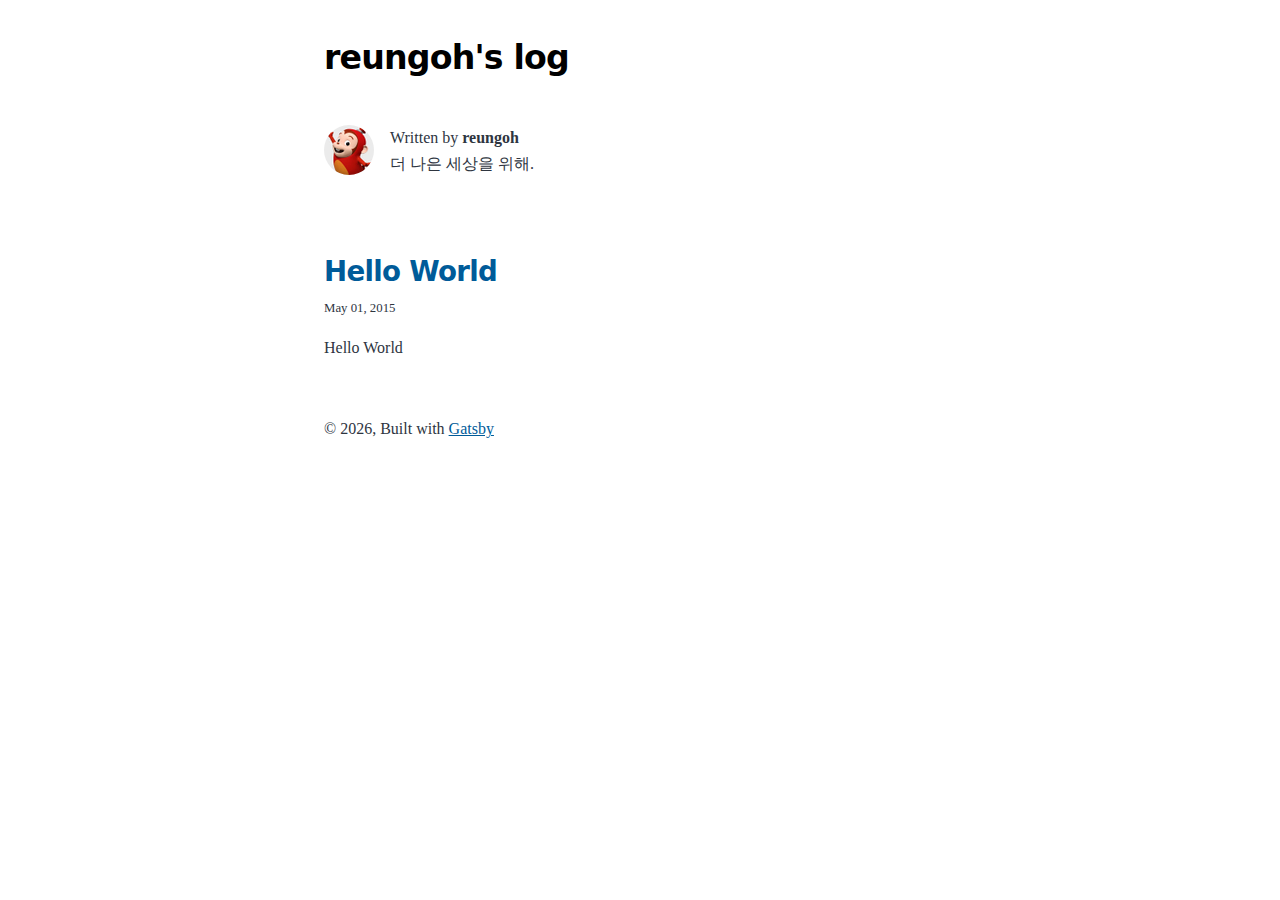
==== index.html @ 6b72d18c "Updates" ====
<!DOCTYPE html><html lang="en"><head><meta charSet="utf-8"/><meta http-equiv="x-ua-compatible" content="ie=edge"/><meta name="viewport" content="width=device-width, initial-scale=1, shrink-to-fit=no"/><meta name="generator" content="Gatsby 5.12.12"/><meta name="description" data-gatsby-head="true"/><meta property="og:title" content="All posts" data-gatsby-head="true"/><meta property="og:description" data-gatsby-head="true"/><meta property="og:type" content="website" data-gatsby-head="true"/><meta name="twitter:card" content="summary" data-gatsby-head="true"/><meta name="twitter:creator" content="" data-gatsby-head="true"/><meta name="twitter:title" content="All posts" data-gatsby-head="true"/><meta name="twitter:description" data-gatsby-head="true"/><style data-href="/styles.691502c3ece5d7f63dcd.css" data-identity="gatsby-global-css">@font-face{font-display:swap;font-family:Montserrat Variable;font-style:normal;font-weight:100 900;src:url(/static/montserrat-cyrillic-ext-wght-normal-639b3c91831427d83cd3984af014778c.woff2) format("woff2-variations");unicode-range:u+0460-052f,u+1c80-1c88,u+20b4,u+2de0-2dff,u+a640-a69f,u+fe2e-fe2f}@font-face{font-display:swap;font-family:Montserrat Variable;font-style:normal;font-weight:100 900;src:url(/static/montserrat-cyrillic-wght-normal-f41a9bc7688bda1e84508030cb5c18fe.woff2) format("woff2-variations");unicode-range:u+0301,u+0400-045f,u+0490-0491,u+04b0-04b1,u+2116}@font-face{font-display:swap;font-family:Montserrat Variable;font-style:normal;font-weight:100 900;src:url([data-uri]) format("woff2-variations");unicode-range:u+0102-0103,u+0110-0111,u+0128-0129,u+0168-0169,u+01a0-01a1,u+01af-01b0,u+0300-0301,u+0303-0304,u+0308-0309,u+0323,u+0329,u+1ea0-1ef9,u+20ab}@font-face{font-display:swap;font-family:Montserrat Variable;font-style:normal;font-weight:100 900;src:url(/static/montserrat-latin-ext-wght-normal-9f73369162c4382215d4317ba362fe1e.woff2) format("woff2-variations");unicode-range:u+0100-02af,u+0300-0301,u+0303-0304,u+0308-0309,u+0323,u+0329,u+1e??,u+2020,u+20a0-20ab,u+20ad-20cf,u+2113,u+2c60-2c7f,u+a720-a7ff}@font-face{font-display:swap;font-family:Montserrat Variable;font-style:normal;font-weight:100 900;src:url(/static/montserrat-latin-wght-normal-b66f2d18f66f15c3ac56a2f4d68b3be5.woff2) format("woff2-variations");unicode-range:u+00??,u+0131,u+0152-0153,u+02bb-02bc,u+02c6,u+02da,u+02dc,u+0300-0301,u+0303-0304,u+0308-0309,u+0323,u+0329,u+2000-206f,u+2074,u+20ac,u+2122,u+2191,u+2193,u+2212,u+2215,u+feff,u+fffd}@font-face{font-display:swap;font-family:Merriweather;font-style:normal;font-weight:400;src:url(/static/merriweather-cyrillic-ext-400-normal-2a880e22b1b888ab54652a36d43b7f16.woff2) format("woff2"),url(/static/merriweather-cyrillic-ext-400-normal-7d8546944154663cc54693d15bb31721.woff) format("woff");unicode-range:u+0460-052f,u+1c80-1c88,u+20b4,u+2de0-2dff,u+a640-a69f,u+fe2e-fe2f}@font-face{font-display:swap;font-family:Merriweather;font-style:normal;font-weight:400;src:url(/static/merriweather-cyrillic-400-normal-fde0b55efc50742fb57fbebbb11c572f.woff2) format("woff2"),url(/static/merriweather-cyrillic-400-normal-2e7c71643f6e0e4c1e73f28a7a1798e6.woff) format("woff");unicode-range:u+0301,u+0400-045f,u+0490-0491,u+04b0-04b1,u+2116}@font-face{font-display:swap;font-family:Merriweather;font-style:normal;font-weight:400;src:url([data-uri]) format("woff2"),url([data-uri]) format("woff");unicode-range:u+0102-0103,u+0110-0111,u+0128-0129,u+0168-0169,u+01a0-01a1,u+01af-01b0,u+0300-0301,u+0303-0304,u+0308-0309,u+0323,u+0329,u+1ea0-1ef9,u+20ab}@font-face{font-display:swap;font-family:Merriweather;font-style:normal;font-weight:400;src:url(/static/merriweather-latin-ext-400-normal-4657f5ab02d5923d223f96a9155a9bdc.woff2) format("woff2"),url(/static/merriweather-latin-ext-400-normal-7b1ee735b2541bc831bd57bacecc9d41.woff) format("woff");unicode-range:u+0100-02af,u+0300-0301,u+0303-0304,u+0308-0309,u+0323,u+0329,u+1e??,u+2020,u+20a0-20ab,u+20ad-20cf,u+2113,u+2c60-2c7f,u+a720-a7ff}@font-face{font-display:swap;font-family:Merriweather;font-style:normal;font-weight:400;src:url(/static/merriweather-latin-400-normal-e009f21405b4d7e893674b69deb4cf4a.woff2) format("woff2"),url(/static/merriweather-latin-400-normal-2c455928024d0ee049d896a25f9e30e1.woff) format("woff");unicode-range:u+00??,u+0131,u+0152-0153,u+02bb-02bc,u+02c6,u+02da,u+02dc,u+0300-0301,u+0303-0304,u+0308-0309,u+0323,u+0329,u+2000-206f,u+2074,u+20ac,u+2122,u+2191,u+2193,u+2212,u+2215,u+feff,u+fffd}
/*! normalize.css v8.0.1 | MIT License | github.com/necolas/normalize.css */html{-webkit-text-size-adjust:100%;line-height:1.15}body{margin:0}main{display:block}h1{font-size:2em;margin:.67em 0}hr{box-sizing:content-box;height:0;overflow:visible}pre{font-family:monospace,monospace;font-size:1em}a{background-color:transparent}abbr[title]{border-bottom:none;text-decoration:underline;-webkit-text-decoration:underline dotted;text-decoration:underline dotted}b,strong{font-weight:bolder}code,kbd,samp{font-family:monospace,monospace;font-size:1em}small{font-size:80%}sub,sup{font-size:75%;line-height:0;position:relative;vertical-align:baseline}sub{bottom:-.25em}sup{top:-.5em}img{border-style:none}button,input,optgroup,select,textarea{font-family:inherit;font-size:100%;line-height:1.15;margin:0}button,input{overflow:visible}button,select{text-transform:none}[type=button],[type=reset],[type=submit],button{-webkit-appearance:button}[type=button]::-moz-focus-inner,[type=reset]::-moz-focus-inner,[type=submit]::-moz-focus-inner,button::-moz-focus-inner{border-style:none;padding:0}[type=button]:-moz-focusring,[type=reset]:-moz-focusring,[type=submit]:-moz-focusring,button:-moz-focusring{outline:1px dotted ButtonText}fieldset{padding:.35em .75em .625em}legend{box-sizing:border-box;color:inherit;display:table;max-width:100%;padding:0;white-space:normal}progress{vertical-align:baseline}textarea{overflow:auto}[type=checkbox],[type=radio]{box-sizing:border-box;padding:0}[type=number]::-webkit-inner-spin-button,[type=number]::-webkit-outer-spin-button{height:auto}[type=search]{-webkit-appearance:textfield;outline-offset:-2px}[type=search]::-webkit-search-decoration{-webkit-appearance:none}::-webkit-file-upload-button{-webkit-appearance:button;font:inherit}details{display:block}summary{display:list-item}[hidden]{display:none}:root{--maxWidth-none:"none";--maxWidth-xs:20rem;--maxWidth-sm:24rem;--maxWidth-md:28rem;--maxWidth-lg:32rem;--maxWidth-xl:36rem;--maxWidth-2xl:42rem;--maxWidth-3xl:48rem;--maxWidth-4xl:56rem;--maxWidth-full:"100%";--maxWidth-wrapper:var(--maxWidth-2xl);--spacing-px:"1px";--spacing-0:0;--spacing-1:0.25rem;--spacing-2:0.5rem;--spacing-3:0.75rem;--spacing-4:1rem;--spacing-5:1.25rem;--spacing-6:1.5rem;--spacing-8:2rem;--spacing-10:2.5rem;--spacing-12:3rem;--spacing-16:4rem;--spacing-20:5rem;--spacing-24:6rem;--spacing-32:8rem;--fontFamily-sans:"MontserratVariable",system-ui,-apple-system,BlinkMacSystemFont,"Segoe UI",Roboto,"Helvetica Neue",Arial,"Noto Sans",sans-serif,"Apple Color Emoji","Segoe UI Emoji","Segoe UI Symbol","Noto Color Emoji";--fontFamily-serif:"Merriweather","Georgia",Cambria,"Times New Roman",Times,serif;--nanum-gothic:"nanum-gothic";--font-body:var(--nanum-gothic);--font-heading:var(--fontFamily-sans);--fontWeight-normal:400;--fontWeight-bold:700;--fontWeight-black:900;--fontSize-root:16px;--lineHeight-none:1;--lineHeight-tight:1.1;--lineHeight-normal:1.5;--lineHeight-relaxed:1.625;--fontSize-0:0.833rem;--fontSize-1:1rem;--fontSize-2:1.2rem;--fontSize-3:1.44rem;--fontSize-4:1.728rem;--fontSize-5:2.074rem;--fontSize-6:2.488rem;--fontSize-7:2.986rem;--color-primary:#005b99;--color-text:#2e353f;--color-text-light:#4f5969;--color-heading:#1a202c;--color-heading-black:#000;--color-accent:#d1dce5}*,:after,:before{box-sizing:border-box}html{-webkit-font-smoothing:antialiased;-moz-osx-font-smoothing:grayscale;font-size:var(--fontSize-root);line-height:var(--lineHeight-normal)}body{color:var(--color-text);font-family:var(--font-body);font-size:var(--fontSize-1)}footer{padding:var(--spacing-6) var(--spacing-0)}hr{background:var(--color-accent);border:0;height:1px}h1,h2,h3,h4,h5,h6{font-family:var(--font-heading);letter-spacing:-.025em;line-height:var(--lineHeight-tight);margin-bottom:var(--spacing-6);margin-top:var(--spacing-12)}h2,h3,h4,h5,h6{color:var(--color-heading);font-weight:var(--fontWeight-bold)}h1{color:var(--color-heading-black);font-size:var(--fontSize-6);font-weight:var(--fontWeight-black)}h2{font-size:var(--fontSize-5)}h3{font-size:var(--fontSize-4)}h4{font-size:var(--fontSize-3)}h5{font-size:var(--fontSize-2)}h6{font-size:var(--fontSize-1)}h1>a,h2>a,h3>a,h4>a,h5>a,h6>a{color:inherit;text-decoration:none}p{--baseline-multiplier:0.179;--x-height-multiplier:0.35;line-height:var(--lineHeight-relaxed);margin:var(--spacing-0) var(--spacing-0) var(--spacing-8) var(--spacing-0)}ol,p,ul{padding:var(--spacing-0)}ol,ul{list-style-image:none;list-style-position:outside;margin-bottom:var(--spacing-8);margin-left:var(--spacing-0);margin-right:var(--spacing-0)}ol li,ul li{padding-left:var(--spacing-0)}li>p,ol li,ul li{margin-bottom:calc(var(--spacing-8)/2)}li :last-child{margin-bottom:var(--spacing-0)}li>ul{margin-left:var(--spacing-8);margin-top:calc(var(--spacing-8)/2)}blockquote{border-left:var(--spacing-1) solid var(--color-primary);color:var(--color-text-light);font-size:var(--fontSize-2);font-style:italic;margin-bottom:var(--spacing-8);margin-left:calc(var(--spacing-6)*-1);margin-right:var(--spacing-8);padding:var(--spacing-0) var(--spacing-0) var(--spacing-0) var(--spacing-6)}blockquote>:last-child{margin-bottom:var(--spacing-0)}blockquote>ol,blockquote>ul{list-style-position:inside}table{border-collapse:collapse;border-spacing:.25rem;margin-bottom:var(--spacing-8);width:100%}table thead tr th{border-bottom:1px solid var(--color-accent)}a{color:var(--color-primary)}a:focus,a:hover{text-decoration:none}.global-wrapper{margin:var(--spacing-0) auto;max-width:var(--maxWidth-wrapper);padding:var(--spacing-10) var(--spacing-5)}.global-wrapper[data-is-root-path=true] .bio{margin-bottom:var(--spacing-20)}.global-header{margin-bottom:var(--spacing-12)}.main-heading{font-size:var(--fontSize-5);margin:0}.post-list-item{margin-bottom:var(--spacing-8);margin-top:var(--spacing-8)}.post-list-item p{margin-bottom:var(--spacing-0)}.post-list-item h2{color:var(--color-primary);font-size:var(--fontSize-4);margin-bottom:var(--spacing-2);margin-top:var(--spacing-0)}.post-list-item header{margin-bottom:var(--spacing-4)}.header-link-home{font-family:var(--font-heading);font-size:var(--fontSize-2);font-weight:var(--fontWeight-bold);text-decoration:none}.bio{display:flex;margin-bottom:var(--spacing-16)}.bio p,.bio-avatar{margin-bottom:var(--spacing-0)}.bio-avatar{border-radius:100%;margin-right:var(--spacing-4);min-width:50px}.blog-post header h1{margin:var(--spacing-0) var(--spacing-0) var(--spacing-4) var(--spacing-0)}.blog-post header p{font-family:var(--font-heading);font-size:var(--fontSize-2)}.blog-post-nav ul{margin:var(--spacing-0)}.gatsby-highlight{margin-bottom:var(--spacing-8)}@media (max-width:42rem){blockquote{margin-left:var(--spacing-0);padding:var(--spacing-0) var(--spacing-0) var(--spacing-0) var(--spacing-4)}ol,ul{list-style-position:inside}}code[class*=language-],pre[class*=language-]{word-wrap:normal;background:none;color:#000;font-family:Consolas,Monaco,Andale Mono,Ubuntu Mono,monospace;font-size:1em;-webkit-hyphens:none;hyphens:none;line-height:1.5;tab-size:4;text-align:left;text-shadow:0 1px #fff;white-space:pre;word-break:normal;word-spacing:normal}code[class*=language-] ::selection,code[class*=language-]::selection,pre[class*=language-] ::selection,pre[class*=language-]::selection{background:#b3d4fc;text-shadow:none}@media print{code[class*=language-],pre[class*=language-]{text-shadow:none}}pre[class*=language-]{margin:.5em 0;overflow:auto;padding:1em}:not(pre)>code[class*=language-],pre[class*=language-]{background:#f5f2f0}:not(pre)>code[class*=language-]{border-radius:.3em;padding:.1em;white-space:normal}.token.cdata,.token.comment,.token.doctype,.token.prolog{color:#708090}.token.punctuation{color:#999}.token.namespace{opacity:.7}.token.boolean,.token.constant,.token.deleted,.token.number,.token.property,.token.symbol,.token.tag{color:#905}.token.attr-name,.token.builtin,.token.char,.token.inserted,.token.selector,.token.string{color:#690}.language-css .token.string,.style .token.string,.token.entity,.token.operator,.token.url{background:hsla(0,0%,100%,.5);color:#9a6e3a}.token.atrule,.token.attr-value,.token.keyword{color:#07a}.token.class-name,.token.function{color:#dd4a68}.token.important,.token.regex,.token.variable{color:#e90}.token.bold,.token.important{font-weight:700}.token.italic{font-style:italic}.token.entity{cursor:help}@font-face{font-display:swap;font-family:Nanum Gothic;font-style:normal;font-weight:400;src:url(/static/nanum-gothic-0-400-normal-2b89c86f072181acf23c88a35859398a.woff2) format("woff2"),url(/static/nanum-gothic-0-400-normal-af261533e0a0cf22a61fec1355fe2d47.woff) format("woff");unicode-range:u+f9ca-fa0b,u+ff03-ff05,u+ff07,u+ff0a-ff0b,u+ff0d-ff19,u+ff1b,u+ff1d,u+ff20-ff5b,u+ff5d,u+ffe0-ffe3,u+ffe5-ffe6}@font-face{font-display:swap;font-family:Nanum Gothic;font-style:normal;font-weight:400;src:url(/static/nanum-gothic-1-400-normal-5102243886f7bcc86f58a353df2a5707.woff2) format("woff2"),url(/static/nanum-gothic-1-400-normal-401432cfe17b1f3221db914e9b415cb5.woff) format("woff");unicode-range:u+f92f-f980,u+f982-f9c9}@font-face{font-display:swap;font-family:Nanum Gothic;font-style:normal;font-weight:400;src:url(/static/nanum-gothic-2-400-normal-d15975d45256c17c1ceecb5e1ec32a9f.woff2) format("woff2"),url(/static/nanum-gothic-2-400-normal-acab9868b5f520385d8f8c263a127930.woff) format("woff");unicode-range:u+d723-d728,u+d72a-d733,u+d735-d748,u+d74a-d74f,u+d752-d753,u+d755-d757,u+d75a-d75f,u+d762-d764,u+d766-d768,u+d76a-d76b,u+d76d-d76f,u+d771-d787,u+d789-d78b,u+d78d-d78f,u+d791-d797,u+d79a,u+d79c,u+d79e-d7a3,u+f900-f909,u+f90b-f92e}@font-face{font-display:swap;font-family:Nanum Gothic;font-style:normal;font-weight:400;src:url(/static/nanum-gothic-3-400-normal-63353c07ac565248d262797b32c4f296.woff2) format("woff2"),url(/static/nanum-gothic-3-400-normal-92b7f8584f14b48a0768e79395772273.woff) format("woff");unicode-range:u+d679-d68b,u+d68e-d69e,u+d6a0,u+d6a2-d6a7,u+d6a9-d6c3,u+d6c6-d6c7,u+d6c9-d6cb,u+d6cd-d6d3,u+d6d5-d6d6,u+d6d8-d6e3,u+d6e5-d6e7,u+d6e9-d6fb,u+d6fd-d717,u+d719-d71f,u+d721-d722}@font-face{font-display:swap;font-family:Nanum Gothic;font-style:normal;font-weight:400;src:url(/static/nanum-gothic-4-400-normal-1b11dd29aa82dba6c408503c236b10d1.woff2) format("woff2"),url(/static/nanum-gothic-4-400-normal-3d406fb122aa31533cd3e3756f40383b.woff) format("woff");unicode-range:u+d5bc-d5c7,u+d5ca-d5cb,u+d5cd-d5cf,u+d5d1-d5d7,u+d5d9-d5da,u+d5dc,u+d5de-d5e3,u+d5e6-d5e7,u+d5e9-d5eb,u+d5ed-d5f6,u+d5f8,u+d5fa-d5ff,u+d602-d603,u+d605-d607,u+d609-d60f,u+d612-d613,u+d616-d61b,u+d61d-d637,u+d63a-d63b,u+d63d-d63f,u+d641-d647,u+d64a-d64c,u+d64e-d653,u+d656-d657,u+d659-d65b,u+d65d-d666,u+d668,u+d66a-d678}@font-face{font-display:swap;font-family:Nanum Gothic;font-style:normal;font-weight:400;src:url(/static/nanum-gothic-5-400-normal-d6964ee2e7ae533a0611361012a06006.woff2) format("woff2"),url(/static/nanum-gothic-5-400-normal-7cf4086c9a9dd97d81fc0581326c3aee.woff) format("woff");unicode-range:u+d507,u+d509-d50b,u+d50d-d513,u+d515-d53b,u+d53e-d53f,u+d541-d543,u+d545-d54c,u+d54e,u+d550,u+d552-d557,u+d55a-d55b,u+d55d-d55f,u+d561-d564,u+d566-d567,u+d56a,u+d56c,u+d56e-d573,u+d576-d577,u+d579-d583,u+d585-d586,u+d58a-d5a4,u+d5a6-d5bb}@font-face{font-display:swap;font-family:Nanum Gothic;font-style:normal;font-weight:400;src:url(/static/nanum-gothic-6-400-normal-5f0ef73b60799bda1c83b016c8f6a921.woff2) format("woff2"),url(/static/nanum-gothic-6-400-normal-e2d45f2ddf29276f1e1db4b2e158a7be.woff) format("woff");unicode-range:u+d464-d477,u+d47a-d47b,u+d47d-d47f,u+d481-d487,u+d489-d48a,u+d48c,u+d48e-d4e7,u+d4e9-d503,u+d505-d506}@font-face{font-display:swap;font-family:Nanum Gothic;font-style:normal;font-weight:400;src:url(/static/nanum-gothic-7-400-normal-93a2e3911fba125156a16c9d40616909.woff2) format("woff2"),url(/static/nanum-gothic-7-400-normal-1655cfee6c0fdbd22e3651f675dcf9ee.woff) format("woff");unicode-range:u+d3bf-d3c7,u+d3ca-d3cf,u+d3d1-d3eb,u+d3ee-d3ef,u+d3f1-d3f3,u+d3f5-d3fb,u+d3fd-d400,u+d402-d45b,u+d45d-d463}@font-face{font-display:swap;font-family:Nanum Gothic;font-style:normal;font-weight:400;src:url(/static/nanum-gothic-8-400-normal-b3f7d30bf99ca4afa19bd347fe43f911.woff2) format("woff2"),url(/static/nanum-gothic-8-400-normal-690eb72f379aedeb19f5723fc7da9b61.woff) format("woff");unicode-range:u+d2ff,u+d302-d304,u+d306-d30b,u+d30f,u+d311-d313,u+d315-d31b,u+d31e,u+d322-d324,u+d326-d327,u+d32a-d32b,u+d32d-d32f,u+d331-d337,u+d339-d33c,u+d33e-d37b,u+d37e-d37f,u+d381-d383,u+d385-d38b,u+d38e-d390,u+d392-d397,u+d39a-d39b,u+d39d-d39f,u+d3a1-d3a7,u+d3a9-d3aa,u+d3ac,u+d3ae-d3b3,u+d3b5-d3b7,u+d3b9-d3bb,u+d3bd-d3be}@font-face{font-display:swap;font-family:Nanum Gothic;font-style:normal;font-weight:400;src:url(/static/nanum-gothic-9-400-normal-befaa8289d3df2697a3868b34278dcc9.woff2) format("woff2"),url(/static/nanum-gothic-9-400-normal-1abac23bf70dc41fe4d520d0f0e5e857.woff) format("woff");unicode-range:u+d257-d27f,u+d281-d29b,u+d29d-d29f,u+d2a1-d2ab,u+d2ad-d2b7,u+d2ba-d2bb,u+d2bd-d2bf,u+d2c1-d2c7,u+d2c9-d2ef,u+d2f2-d2f3,u+d2f5-d2f7,u+d2f9-d2fe}@font-face{font-display:swap;font-family:Nanum Gothic;font-style:normal;font-weight:400;src:url(/static/nanum-gothic-10-400-normal-5ffb5352b44639784ef4f956d1e5ffae.woff2) format("woff2"),url(/static/nanum-gothic-10-400-normal-5bec6bde81997b5cf51553ad9b815d0b.woff) format("woff");unicode-range:u+d1b4,u+d1b6-d1f3,u+d1f5-d22b,u+d22e-d22f,u+d231-d233,u+d235-d23b,u+d23d-d240,u+d242-d256}@font-face{font-display:swap;font-family:Nanum Gothic;font-style:normal;font-weight:400;src:url(/static/nanum-gothic-11-400-normal-1da756d011d65f9e77607e12286beafe.woff2) format("woff2"),url(/static/nanum-gothic-11-400-normal-eaa0ea1adc1ebb075116dbb3df2829a7.woff) format("woff");unicode-range:u+d105-d12f,u+d132-d133,u+d135-d137,u+d139-d13f,u+d141-d142,u+d144,u+d146-d14b,u+d14e-d14f,u+d151-d153,u+d155-d15b,u+d15e-d187,u+d189-d19f,u+d1a2-d1a3,u+d1a5-d1a7,u+d1a9-d1af,u+d1b2-d1b3}@font-face{font-display:swap;font-family:Nanum Gothic;font-style:normal;font-weight:400;src:url(/static/nanum-gothic-12-400-normal-aeb04d2c5af922ad1cbb4d64c2f31296.woff2) format("woff2"),url(/static/nanum-gothic-12-400-normal-8fe73706a7462b2605a93a6b43048724.woff) format("woff");unicode-range:u+d04b-d04f,u+d051-d057,u+d059-d06b,u+d06d-d06f,u+d071-d073,u+d075-d07b,u+d07e-d0a3,u+d0a6-d0a7,u+d0a9-d0ab,u+d0ad-d0b3,u+d0b6,u+d0b8,u+d0ba-d0bf,u+d0c2-d0c3,u+d0c5-d0c7,u+d0c9-d0cf,u+d0d2,u+d0d6-d0db,u+d0de-d0df,u+d0e1-d0e3,u+d0e5-d0eb,u+d0ee-d0f0,u+d0f2-d104}@font-face{font-display:swap;font-family:Nanum Gothic;font-style:normal;font-weight:400;src:url(/static/nanum-gothic-13-400-normal-a9fb58bc7efaf2084ccbcbde81c0b93f.woff2) format("woff2"),url(/static/nanum-gothic-13-400-normal-a057247be3967c0e54d2ea1538f65f19.woff) format("woff");unicode-range:u+cfa2-cfc3,u+cfc5-cfdf,u+cfe2-cfe3,u+cfe5-cfe7,u+cfe9-cff4,u+cff6-cffb,u+cffd-cfff,u+d001-d003,u+d005-d017,u+d019-d033,u+d036-d037,u+d039-d03b,u+d03d-d04a}@font-face{font-display:swap;font-family:Nanum Gothic;font-style:normal;font-weight:400;src:url(/static/nanum-gothic-14-400-normal-edff162c0b26a25619bcb03f51f42720.woff2) format("woff2"),url(/static/nanum-gothic-14-400-normal-1f706e340a88fab6571133b634dba44b.woff) format("woff");unicode-range:u+cef0-cef3,u+cef6,u+cef9-ceff,u+cf01-cf03,u+cf05-cf07,u+cf09-cf0f,u+cf11-cf12,u+cf14-cf1b,u+cf1d-cf1f,u+cf21-cf2f,u+cf31-cf53,u+cf56-cf57,u+cf59-cf5b,u+cf5d-cf63,u+cf66,u+cf68,u+cf6a-cf6f,u+cf71-cf84,u+cf86-cf8b,u+cf8d-cfa1}@font-face{font-display:swap;font-family:Nanum Gothic;font-style:normal;font-weight:400;src:url(/static/nanum-gothic-15-400-normal-de07c845c6cfe5d0a50ac5e23b3b447f.woff2) format("woff2"),url(/static/nanum-gothic-15-400-normal-6b8be530a72fea7585379021d77eacc7.woff) format("woff");unicode-range:u+ce3c-ce57,u+ce5a-ce5b,u+ce5d-ce5f,u+ce61-ce67,u+ce6a,u+ce6c,u+ce6e-ce73,u+ce76-ce77,u+ce79-ce7b,u+ce7d-ce83,u+ce85-ce88,u+ce8a-ce8f,u+ce91-ce93,u+ce95-ce97,u+ce99-ce9f,u+cea2,u+cea4-ceab,u+cead-cee3,u+cee6-cee7,u+cee9-ceeb,u+ceed-ceef}@font-face{font-display:swap;font-family:Nanum Gothic;font-style:normal;font-weight:400;src:url(/static/nanum-gothic-16-400-normal-96e81a087d4b2e545a1c9e1063c84426.woff2) format("woff2"),url(/static/nanum-gothic-16-400-normal-23a7211dce1cc7811e180dcac71982b2.woff) format("woff");unicode-range:u+cd92-cd93,u+cd96-cd97,u+cd99-cd9b,u+cd9d-cda3,u+cda6-cda8,u+cdaa-cdaf,u+cdb1-cdc3,u+cdc5-cdcb,u+cdcd-cde7,u+cde9-ce03,u+ce05-ce1f,u+ce22-ce34,u+ce36-ce3b}@font-face{font-display:swap;font-family:Nanum Gothic;font-style:normal;font-weight:400;src:url(/static/nanum-gothic-17-400-normal-b91dd371594f83cd1470cd60f0e8246b.woff2) format("woff2"),url(/static/nanum-gothic-17-400-normal-176304bc7db0ae68c05f763f58c6a111.woff) format("woff");unicode-range:u+ccef-cd07,u+cd0a-cd0b,u+cd0d-cd1a,u+cd1c,u+cd1e-cd2b,u+cd2d-cd5b,u+cd5d-cd77,u+cd79-cd91}@font-face{font-display:swap;font-family:Nanum Gothic;font-style:normal;font-weight:400;src:url(/static/nanum-gothic-18-400-normal-e00570c672662e22e2bfe37f225a6e83.woff2) format("woff2"),url(/static/nanum-gothic-18-400-normal-e92a31f4dafbea6648108ea9c8e39da8.woff) format("woff");unicode-range:u+cc3f-cc43,u+cc46-cc47,u+cc49-cc4b,u+cc4d-cc53,u+cc55-cc58,u+cc5a-cc5f,u+cc61-cc97,u+cc9a-cc9b,u+cc9d-cc9f,u+cca1-cca7,u+ccaa,u+ccac,u+ccae-ccb3,u+ccb6-ccb7,u+ccb9-ccbb,u+ccbd-cccf,u+ccd1-cce3,u+cce5-ccee}@font-face{font-display:swap;font-family:Nanum Gothic;font-style:normal;font-weight:400;src:url(/static/nanum-gothic-19-400-normal-d5a917408c7b91a01f42f45eb42925b6.woff2) format("woff2"),url(/static/nanum-gothic-19-400-normal-41c67a7ac28b4d6573bb55461d5254a4.woff) format("woff");unicode-range:u+cb91-cbd3,u+cbd5-cbe3,u+cbe5-cc0b,u+cc0e-cc0f,u+cc11-cc13,u+cc15-cc1b,u+cc1d-cc20,u+cc23-cc27,u+cc2a-cc2b,u+cc2d,u+cc2f,u+cc31-cc37,u+cc3a,u+cc3c}@font-face{font-display:swap;font-family:Nanum Gothic;font-style:normal;font-weight:400;src:url(/static/nanum-gothic-20-400-normal-fab31784bf5dd9fada25a1c7911abfbe.woff2) format("woff2"),url(/static/nanum-gothic-20-400-normal-df7cb93208cd327f0424eaca28919311.woff) format("woff");unicode-range:u+caf4-cb47,u+cb4a-cb90}@font-face{font-display:swap;font-family:Nanum Gothic;font-style:normal;font-weight:400;src:url(/static/nanum-gothic-21-400-normal-b327bf410c7fb2f347d1eacbab4ef2fc.woff2) format("woff2"),url(/static/nanum-gothic-21-400-normal-2fa1a2dfb6058e4b578a3d96be8c004b.woff) format("woff");unicode-range:u+ca4a-ca4b,u+ca4e-ca4f,u+ca51-ca53,u+ca55-ca5b,u+ca5d-ca60,u+ca62-ca83,u+ca85-cabb,u+cabe-cabf,u+cac1-cac3,u+cac5-cacb,u+cacd-cad0,u+cad2,u+cad4-cad8,u+cada-caf3}@font-face{font-display:swap;font-family:Nanum Gothic;font-style:normal;font-weight:400;src:url(/static/nanum-gothic-22-400-normal-55984f4c1c0af12c7ff788160494b332.woff2) format("woff2"),url(/static/nanum-gothic-22-400-normal-bbc00b431defac49ca258d7ed5d15741.woff) format("woff");unicode-range:u+c996-c997,u+c99a-c99c,u+c99e-c9bf,u+c9c2-c9c3,u+c9c5-c9c7,u+c9c9-c9cf,u+c9d2,u+c9d4,u+c9d7-c9d8,u+c9db,u+c9de-c9df,u+c9e1-c9e3,u+c9e5-c9e6,u+c9e8-c9eb,u+c9ee-c9f0,u+c9f2-c9f7,u+c9f9-ca0b,u+ca0d-ca28,u+ca2a-ca49}@font-face{font-display:swap;font-family:Nanum Gothic;font-style:normal;font-weight:400;src:url(/static/nanum-gothic-23-400-normal-d0fa74f693fb61d81187f2d9d5b4ad35.woff2) format("woff2"),url(/static/nanum-gothic-23-400-normal-f97c0bb05f45cb9c167d2bfa5a014383.woff) format("woff");unicode-range:u+c8e9-c8f4,u+c8f6-c8fb,u+c8fe-c8ff,u+c901-c903,u+c905-c90b,u+c90e-c910,u+c912-c917,u+c919-c92b,u+c92d-c94f,u+c951-c953,u+c955-c96b,u+c96d-c973,u+c975-c987,u+c98a-c98b,u+c98d-c98f,u+c991-c995}@font-face{font-display:swap;font-family:Nanum Gothic;font-style:normal;font-weight:400;src:url(/static/nanum-gothic-24-400-normal-73ce97e401f92c903acab3ad32c0ad02.woff2) format("woff2"),url(/static/nanum-gothic-24-400-normal-d5444e9a0675b2a4eb8939e2108acd74.woff) format("woff");unicode-range:u+c841-c84b,u+c84d-c86f,u+c872-c873,u+c875-c877,u+c879-c87f,u+c882-c884,u+c887-c88a,u+c88d-c8c3,u+c8c5-c8df,u+c8e1-c8e8}@font-face{font-display:swap;font-family:Nanum Gothic;font-style:normal;font-weight:400;src:url(/static/nanum-gothic-25-400-normal-462962722b7afab89db172c12e044dc2.woff2) format("woff2"),url(/static/nanum-gothic-25-400-normal-b0909f1d1437dc1b9f1409719c81a6db.woff) format("woff");unicode-range:u+c779-c77b,u+c77e-c782,u+c786,u+c78b,u+c78d,u+c78f,u+c792-c793,u+c795,u+c797,u+c799-c79f,u+c7a2,u+c7a7-c7ab,u+c7ae-c7bb,u+c7bd-c7c0,u+c7c2-c7c7,u+c7c9-c7dc,u+c7de-c7ff,u+c802-c803,u+c805-c807,u+c809,u+c80b-c80f,u+c812,u+c814,u+c817-c81b,u+c81e-c81f,u+c821-c823,u+c825-c82e,u+c830-c837,u+c839-c83b,u+c83d-c840}@font-face{font-display:swap;font-family:Nanum Gothic;font-style:normal;font-weight:400;src:url(/static/nanum-gothic-26-400-normal-469974767401e8a7bb242526f1b0a188.woff2) format("woff2"),url(/static/nanum-gothic-26-400-normal-3d8c224d85509072f6d43454c1b72200.woff) format("woff");unicode-range:u+c6bb-c6bf,u+c6c2,u+c6c4,u+c6c6-c6cb,u+c6ce-c6cf,u+c6d1-c6d3,u+c6d5-c6db,u+c6dd-c6df,u+c6e1-c6e7,u+c6e9-c6eb,u+c6ed-c6ef,u+c6f1-c6f8,u+c6fa-c703,u+c705-c707,u+c709-c70b,u+c70d-c716,u+c718,u+c71a-c71f,u+c722-c723,u+c725-c727,u+c729-c734,u+c736-c73b,u+c73e-c73f,u+c741-c743,u+c745-c74b,u+c74e-c750,u+c752-c757,u+c759-c773,u+c776-c777}@font-face{font-display:swap;font-family:Nanum Gothic;font-style:normal;font-weight:400;src:url(/static/nanum-gothic-27-400-normal-66abb46b35e4916b3e95f53f5b976669.woff2) format("woff2"),url(/static/nanum-gothic-27-400-normal-a35772661a4359e5140ecd965183f31f.woff) format("woff");unicode-range:u+c5f5-c5fb,u+c5fe,u+c602-c605,u+c607,u+c609-c60f,u+c611-c61a,u+c61c-c623,u+c626-c627,u+c629-c62b,u+c62d,u+c62f-c632,u+c636,u+c638,u+c63a-c63f,u+c642-c643,u+c645-c647,u+c649-c652,u+c656-c65b,u+c65d-c65f,u+c661-c663,u+c665-c677,u+c679-c67b,u+c67d-c693,u+c696-c697,u+c699-c69b,u+c69d-c6a3,u+c6a6,u+c6a8,u+c6aa-c6af,u+c6b2-c6b3,u+c6b5-c6b7,u+c6b9-c6ba}@font-face{font-display:swap;font-family:Nanum Gothic;font-style:normal;font-weight:400;src:url(/static/nanum-gothic-28-400-normal-47f800e5c4c10c60c7386f7c623567b0.woff2) format("woff2"),url(/static/nanum-gothic-28-400-normal-f3a26991d7994352b1c8f4229167c434.woff) format("woff");unicode-range:u+c517-c527,u+c52a-c52b,u+c52d-c52f,u+c531-c538,u+c53a,u+c53c,u+c53e-c543,u+c546-c547,u+c54b,u+c54d-c552,u+c556,u+c55a-c55b,u+c55d,u+c55f,u+c562-c563,u+c565-c567,u+c569-c56f,u+c572,u+c574,u+c576-c57b,u+c57e-c57f,u+c581-c583,u+c585-c586,u+c588-c58b,u+c58e,u+c590,u+c592-c596,u+c599-c5b3,u+c5b6-c5b7,u+c5ba,u+c5be-c5c3,u+c5ca-c5cb,u+c5cd,u+c5cf,u+c5d2-c5d3,u+c5d5-c5d7,u+c5d9-c5df,u+c5e1-c5e2,u+c5e4,u+c5e6-c5eb,u+c5ef,u+c5f1-c5f3}@font-face{font-display:swap;font-family:Nanum Gothic;font-style:normal;font-weight:400;src:url(/static/nanum-gothic-29-400-normal-cad50c047c43d263f4c792f882637818.woff2) format("woff2"),url(/static/nanum-gothic-29-400-normal-458e4904e811e14c90131ed743fe85f8.woff) format("woff");unicode-range:u+c475-c4ef,u+c4f2-c4f3,u+c4f5-c4f7,u+c4f9-c4ff,u+c502-c50b,u+c50d-c516}@font-face{font-display:swap;font-family:Nanum Gothic;font-style:normal;font-weight:400;src:url(/static/nanum-gothic-30-400-normal-901a106e0efab9ed3ea2fd7416e592bf.woff2) format("woff2"),url(/static/nanum-gothic-30-400-normal-47e4740ac05181c537468cca02fe8c54.woff) format("woff");unicode-range:u+c3d0-c3d7,u+c3da-c3db,u+c3dd-c3de,u+c3e1-c3ec,u+c3ee-c3f3,u+c3f5-c42b,u+c42d-c463,u+c466-c474}@font-face{font-display:swap;font-family:Nanum Gothic;font-style:normal;font-weight:400;src:url(/static/nanum-gothic-31-400-normal-d383999bfc06f8cd927fcea5a49bfc36.woff2) format("woff2"),url(/static/nanum-gothic-31-400-normal-9ea981151509499d973f6794d8033800.woff) format("woff");unicode-range:u+c32b-c367,u+c36a-c36b,u+c36d-c36f,u+c371-c377,u+c37a-c37b,u+c37e-c383,u+c385-c387,u+c389-c3cf}@font-face{font-display:swap;font-family:Nanum Gothic;font-style:normal;font-weight:400;src:url(/static/nanum-gothic-32-400-normal-2da67db7e9916314dba2486ce83c3d6a.woff2) format("woff2"),url(/static/nanum-gothic-32-400-normal-e77713656452c4b3a92071f9d5d7a8d7.woff) format("woff");unicode-range:u+c26a-c26b,u+c26d-c26f,u+c271-c273,u+c275-c27b,u+c27e-c287,u+c289-c28f,u+c291-c297,u+c299-c29a,u+c29c-c2a3,u+c2a5-c2a7,u+c2a9-c2ab,u+c2ad-c2b3,u+c2b6,u+c2b8,u+c2ba-c2bb,u+c2bd-c2db,u+c2de-c2df,u+c2e1-c2e2,u+c2e5-c2ea,u+c2ee,u+c2f0,u+c2f2-c2f5,u+c2f7,u+c2fa-c2fb,u+c2fd-c2ff,u+c301-c307,u+c309-c30c,u+c30e-c312,u+c315-c323,u+c325-c328,u+c32a}@font-face{font-display:swap;font-family:Nanum Gothic;font-style:normal;font-weight:400;src:url(/static/nanum-gothic-33-400-normal-1d1cb1154ea29d467ad570362c4d1eaf.woff2) format("woff2"),url(/static/nanum-gothic-33-400-normal-15f1fa32e146f9f05cd32e4caba2e5fe.woff) format("woff");unicode-range:u+c1bc-c1c3,u+c1c5-c1df,u+c1e1-c1fb,u+c1fd-c203,u+c205-c20c,u+c20e,u+c210-c217,u+c21a-c21b,u+c21d-c21e,u+c221-c227,u+c229-c22a,u+c22c,u+c22e,u+c230,u+c233-c24f,u+c251-c257,u+c259-c269}@font-face{font-display:swap;font-family:Nanum Gothic;font-style:normal;font-weight:400;src:url(/static/nanum-gothic-34-400-normal-24153c2f59593c8b0256f7c9e4073d01.woff2) format("woff2"),url(/static/nanum-gothic-34-400-normal-225b63834beb3d7db246cc5cbdc88963.woff) format("woff");unicode-range:u+c101-c11b,u+c11f,u+c121-c123,u+c125-c12b,u+c12e,u+c132-c137,u+c13a-c13b,u+c13d-c13f,u+c141-c147,u+c14a,u+c14c-c153,u+c155-c157,u+c159-c15b,u+c15d-c166,u+c169-c16f,u+c171-c177,u+c179-c18b,u+c18e-c18f,u+c191-c193,u+c195-c19b,u+c19d-c19e,u+c1a0,u+c1a2-c1a4,u+c1a6-c1bb}@font-face{font-display:swap;font-family:Nanum Gothic;font-style:normal;font-weight:400;src:url(/static/nanum-gothic-35-400-normal-8c1e99f757d5bea591fcb1cd08532715.woff2) format("woff2"),url(/static/nanum-gothic-35-400-normal-4ebc4a71c11e29261b4e90e23e3966b3.woff) format("woff");unicode-range:u+c049-c057,u+c059-c05b,u+c05d-c05f,u+c061-c067,u+c069-c08f,u+c091-c0ab,u+c0ae-c0af,u+c0b1-c0b3,u+c0b5,u+c0b7-c0bb,u+c0be,u+c0c2-c0c7,u+c0ca-c0cb,u+c0cd-c0cf,u+c0d1-c0d7,u+c0d9-c0da,u+c0dc,u+c0de-c0e3,u+c0e5-c0eb,u+c0ed-c0f3,u+c0f6,u+c0f8,u+c0fa-c0ff}@font-face{font-display:swap;font-family:Nanum Gothic;font-style:normal;font-weight:400;src:url(/static/nanum-gothic-36-400-normal-59511a8535a7703207b6369622da74d6.woff2) format("woff2"),url(/static/nanum-gothic-36-400-normal-68ae45c82e4b20f73ed8b29f68566fff.woff) format("woff");unicode-range:u+bfa7-bfaf,u+bfb1-bfc4,u+bfc6-bfcb,u+bfce-bfcf,u+bfd1-bfd3,u+bfd5-bfdb,u+bfdd-c048}@font-face{font-display:swap;font-family:Nanum Gothic;font-style:normal;font-weight:400;src:url(/static/nanum-gothic-37-400-normal-28cf3670e28c7cd3eed434d42cdc292d.woff2) format("woff2"),url(/static/nanum-gothic-37-400-normal-6337de8d5292e81124c8cb35fb197357.woff) format("woff");unicode-range:u+bf07,u+bf09-bf3f,u+bf41-bf4f,u+bf52-bf54,u+bf56-bfa6}@font-face{font-display:swap;font-family:Nanum Gothic;font-style:normal;font-weight:400;src:url(/static/nanum-gothic-38-400-normal-036c8ba055d73bc7ebeef52cc1264574.woff2) format("woff2"),url(/static/nanum-gothic-38-400-normal-e05064ef2667b81c975475f9d9cc73ee.woff) format("woff");unicode-range:u+be56,u+be58,u+be5c-be5f,u+be62-be63,u+be65-be67,u+be69-be74,u+be76-be7b,u+be7e-be7f,u+be81-be8e,u+be90,u+be92-bea7,u+bea9-becf,u+bed2-bed3,u+bed5-bed6,u+bed9-bee3,u+bee6-bf06}@font-face{font-display:swap;font-family:Nanum Gothic;font-style:normal;font-weight:400;src:url(/static/nanum-gothic-39-400-normal-09a27a527880af43811826b12beadd8f.woff2) format("woff2"),url(/static/nanum-gothic-39-400-normal-19a0ac174ba062901d79358c0152a2b6.woff) format("woff");unicode-range:u+bdb0-bdd3,u+bdd5-bdef,u+bdf1-be0b,u+be0d-be0f,u+be11-be13,u+be15-be43,u+be46-be47,u+be49-be4b,u+be4d-be53}@font-face{font-display:swap;font-family:Nanum Gothic;font-style:normal;font-weight:400;src:url(/static/nanum-gothic-40-400-normal-6a64b0e903877a9d3acaba1ed947b6c3.woff2) format("woff2"),url(/static/nanum-gothic-40-400-normal-12bbdb8c43d04d5aaaf264756459c99f.woff) format("woff");unicode-range:u+bd03,u+bd06,u+bd08,u+bd0a-bd0f,u+bd11-bd22,u+bd25-bd47,u+bd49-bd58,u+bd5a-bd7f,u+bd82-bd83,u+bd85-bd87,u+bd8a-bd8f,u+bd91-bd92,u+bd94,u+bd96-bd98,u+bd9a-bdaf}@font-face{font-display:swap;font-family:Nanum Gothic;font-style:normal;font-weight:400;src:url(/static/nanum-gothic-41-400-normal-79d7e49465740be2794fe34e2e62584e.woff2) format("woff2"),url(/static/nanum-gothic-41-400-normal-f1d5588f584eea282dfe005bb1113f0f.woff) format("woff");unicode-range:u+bc4e-bc83,u+bc86-bc87,u+bc89-bc8b,u+bc8d-bc93,u+bc96,u+bc98,u+bc9b-bc9f,u+bca2-bca3,u+bca5-bca7,u+bca9-bcb2,u+bcb4-bcbb,u+bcbe-bcbf,u+bcc1-bcc3,u+bcc5-bccc,u+bcce-bcd0,u+bcd2-bcd4,u+bcd6-bcf3,u+bcf7,u+bcf9-bcfb,u+bcfd-bd02}@font-face{font-display:swap;font-family:Nanum Gothic;font-style:normal;font-weight:400;src:url(/static/nanum-gothic-42-400-normal-5876333987fda32395ec24de419e1768.woff2) format("woff2"),url(/static/nanum-gothic-42-400-normal-a147f818aabd08d50e1f49c6d974dffe.woff) format("woff");unicode-range:u+bb90-bba3,u+bba5-bbab,u+bbad-bbbf,u+bbc1-bbf7,u+bbfa-bbfb,u+bbfd-bbfe,u+bc01-bc07,u+bc09-bc0a,u+bc0e,u+bc10,u+bc12-bc13,u+bc17,u+bc19-bc1a,u+bc1e,u+bc20-bc23,u+bc26,u+bc28,u+bc2a-bc2c,u+bc2e-bc2f,u+bc32-bc33,u+bc35-bc37,u+bc39-bc3f,u+bc41-bc42,u+bc44,u+bc46-bc48,u+bc4a-bc4d}@font-face{font-display:swap;font-family:Nanum Gothic;font-style:normal;font-weight:400;src:url(/static/nanum-gothic-43-400-normal-bccfe28dc197373890dd2e1e8715fd2c.woff2) format("woff2"),url(/static/nanum-gothic-43-400-normal-120b9483d9186f108c368ee3dddf8238.woff) format("woff");unicode-range:u+bae6-bafb,u+bafd-bb17,u+bb19-bb33,u+bb37,u+bb39-bb3a,u+bb3d-bb43,u+bb45-bb46,u+bb48,u+bb4a-bb4f,u+bb51-bb53,u+bb55-bb57,u+bb59-bb62,u+bb64-bb8f}@font-face{font-display:swap;font-family:Nanum Gothic;font-style:normal;font-weight:400;src:url(/static/nanum-gothic-44-400-normal-3b6d67a842f4cdb938f6dc6e6356cf16.woff2) format("woff2"),url(/static/nanum-gothic-44-400-normal-65949bc0713d0685f910b16b24aa396f.woff) format("woff");unicode-range:u+ba30-ba37,u+ba3a-ba3b,u+ba3d-ba3f,u+ba41-ba47,u+ba49-ba4a,u+ba4c,u+ba4e-ba53,u+ba56-ba57,u+ba59-ba5b,u+ba5d-ba63,u+ba65-ba66,u+ba68-ba6f,u+ba71-ba73,u+ba75-ba77,u+ba79-ba84,u+ba86,u+ba88-baa7,u+baaa,u+baad-baaf,u+bab1-bab7,u+baba,u+babc,u+babe-bae5}@font-face{font-display:swap;font-family:Nanum Gothic;font-style:normal;font-weight:400;src:url(/static/nanum-gothic-45-400-normal-4dec4eb5d27a69a4d081b1638e148f32.woff2) format("woff2"),url(/static/nanum-gothic-45-400-normal-685c18b568cfbe869f135d49416083ee.woff) format("woff");unicode-range:u+b96e-b973,u+b976-b977,u+b979-b97b,u+b97d-b983,u+b986,u+b988,u+b98a-b98d,u+b98f-b9ab,u+b9ae-b9af,u+b9b1-b9b3,u+b9b5-b9bb,u+b9be,u+b9c0,u+b9c2-b9c7,u+b9ca-b9cb,u+b9cd,u+b9d2-b9d7,u+b9da,u+b9dc,u+b9df-b9e0,u+b9e2,u+b9e6-b9e7,u+b9e9-b9f3,u+b9f6,u+b9f8,u+b9fb-ba2f}@font-face{font-display:swap;font-family:Nanum Gothic;font-style:normal;font-weight:400;src:url(/static/nanum-gothic-46-400-normal-2e40a0da6860632a97c8f0333e826e97.woff2) format("woff2"),url(/static/nanum-gothic-46-400-normal-04c1fd35023169d108a28bc2916822f2.woff) format("woff");unicode-range:u+b8bf-b8cb,u+b8cd-b8e0,u+b8e2-b8e7,u+b8ea-b8eb,u+b8ed-b8ef,u+b8f1-b8f7,u+b8fa,u+b8fc,u+b8fe-b903,u+b905-b917,u+b919-b91f,u+b921-b93b,u+b93d-b957,u+b95a-b95b,u+b95d-b95f,u+b961-b967,u+b969-b96c}@font-face{font-display:swap;font-family:Nanum Gothic;font-style:normal;font-weight:400;src:url(/static/nanum-gothic-47-400-normal-d0f22106170cc99e8ab1ea565d43ed10.woff2) format("woff2"),url(/static/nanum-gothic-47-400-normal-88a33fb4f600919a74df7c59b784c848.woff) format("woff");unicode-range:u+b80d-b80f,u+b811-b817,u+b81a,u+b81c-b823,u+b826-b827,u+b829-b82b,u+b82d-b833,u+b836,u+b83a-b83f,u+b841-b85b,u+b85e-b85f,u+b861-b863,u+b865-b86b,u+b86e,u+b870,u+b872-b8af,u+b8b1-b8be}@font-face{font-display:swap;font-family:Nanum Gothic;font-style:normal;font-weight:400;src:url(/static/nanum-gothic-48-400-normal-8891697e92bc8820d3f8a504a0e3483c.woff2) format("woff2"),url(/static/nanum-gothic-48-400-normal-bcd4ffcf1dff20738c6588acb6b26e74.woff) format("woff");unicode-range:u+b74d-b75f,u+b761-b763,u+b765-b774,u+b776-b77b,u+b77e-b77f,u+b781-b783,u+b785-b78b,u+b78e,u+b792-b796,u+b79a-b79b,u+b79d-b7a7,u+b7aa,u+b7ae-b7b3,u+b7b6-b7c8,u+b7ca-b7eb,u+b7ee-b7ef,u+b7f1-b7f3,u+b7f5-b7fb,u+b7fe,u+b802-b806,u+b80a-b80b}@font-face{font-display:swap;font-family:Nanum Gothic;font-style:normal;font-weight:400;src:url(/static/nanum-gothic-49-400-normal-0d2d00cdec385ce51af1a0121c135d96.woff2) format("woff2"),url(/static/nanum-gothic-49-400-normal-e8f4c0cb295dabfb1e38c4ebe9f12437.woff) format("woff");unicode-range:u+b6a7-b6aa,u+b6ac-b6b0,u+b6b2-b6ef,u+b6f1-b727,u+b72a-b72b,u+b72d-b72e,u+b731-b737,u+b739-b73a,u+b73c-b743,u+b745-b74c}@font-face{font-display:swap;font-family:Nanum Gothic;font-style:normal;font-weight:400;src:url(/static/nanum-gothic-50-400-normal-c5551bb55111aef8dee41dfad4a4ad9f.woff2) format("woff2"),url(/static/nanum-gothic-50-400-normal-f8621d179f82cdcf25bd62b05db9664e.woff) format("woff");unicode-range:u+b605-b60f,u+b612-b617,u+b619-b624,u+b626-b69b,u+b69e-b6a3,u+b6a5-b6a6}@font-face{font-display:swap;font-family:Nanum Gothic;font-style:normal;font-weight:400;src:url(/static/nanum-gothic-51-400-normal-47bd7fddcecae1ec824ab0a865b417d5.woff2) format("woff2"),url(/static/nanum-gothic-51-400-normal-0bcb9f9a3fcf3eb30568054159006f8c.woff) format("woff");unicode-range:u+b55f,u+b562-b583,u+b585-b59f,u+b5a2-b5a3,u+b5a5-b5a7,u+b5a9-b5b2,u+b5b5-b5ba,u+b5bd-b604}@font-face{font-display:swap;font-family:Nanum Gothic;font-style:normal;font-weight:400;src:url(/static/nanum-gothic-52-400-normal-0f726b9c61b8fd3a88eba1e321b15f25.woff2) format("woff2"),url(/static/nanum-gothic-52-400-normal-5f0fb3569777f477432a13c4ae87e99b.woff) format("woff");unicode-range:u+b4a5-b4b6,u+b4b8-b4bf,u+b4c1-b4c7,u+b4c9-b4db,u+b4de-b4df,u+b4e1-b4e2,u+b4e5-b4eb,u+b4ee,u+b4f0,u+b4f2-b513,u+b516-b517,u+b519-b51a,u+b51d-b523,u+b526,u+b528,u+b52b-b52f,u+b532-b533,u+b535-b537,u+b539-b53f,u+b541-b544,u+b546-b54b,u+b54d-b54f,u+b551-b55b,u+b55d-b55e}@font-face{font-display:swap;font-family:Nanum Gothic;font-style:normal;font-weight:400;src:url(/static/nanum-gothic-53-400-normal-8ff59b68501551f3fbbc78d9706a0164.woff2) format("woff2"),url(/static/nanum-gothic-53-400-normal-61e924973a37bb3c1b5a53065db25e3d.woff) format("woff");unicode-range:u+b3f8-b3fb,u+b3fd-b40f,u+b411-b417,u+b419-b41b,u+b41d-b41f,u+b421-b427,u+b42a-b42b,u+b42d-b44f,u+b452-b453,u+b455-b457,u+b459-b45f,u+b462-b464,u+b466-b46b,u+b46d-b47f,u+b481-b4a3}@font-face{font-display:swap;font-family:Nanum Gothic;font-style:normal;font-weight:400;src:url(/static/nanum-gothic-54-400-normal-faed1884240e64dcfdb479d724c9619c.woff2) format("woff2"),url(/static/nanum-gothic-54-400-normal-3a793a94dce9a871f20be18de1ef8776.woff) format("woff");unicode-range:u+b342-b353,u+b356-b357,u+b359-b35b,u+b35d-b35e,u+b360-b363,u+b366,u+b368,u+b36a-b36d,u+b36f,u+b372-b373,u+b375-b377,u+b379-b37f,u+b381-b382,u+b384,u+b386-b38b,u+b38d-b3c3,u+b3c6-b3c7,u+b3c9-b3ca,u+b3cd-b3d3,u+b3d6,u+b3d8,u+b3da-b3f7}@font-face{font-display:swap;font-family:Nanum Gothic;font-style:normal;font-weight:400;src:url(/static/nanum-gothic-55-400-normal-b5e50620b1b0488072e16012180c9c93.woff2) format("woff2"),url(/static/nanum-gothic-55-400-normal-b1e2d1bdcefb29fde19f6b6a629c821b.woff) format("woff");unicode-range:u+b27c-b283,u+b285-b28f,u+b292-b293,u+b295-b297,u+b29a-b29f,u+b2a1-b2a4,u+b2a7-b2a9,u+b2ab,u+b2ad-b2c7,u+b2ca-b2cb,u+b2cd-b2cf,u+b2d1-b2d7,u+b2da,u+b2dc,u+b2de-b2e3,u+b2e7,u+b2e9-b2ea,u+b2ef-b2f3,u+b2f6,u+b2f8,u+b2fa-b2fb,u+b2fd-b2fe,u+b302-b303,u+b305-b307,u+b309-b30f,u+b312,u+b316-b31b,u+b31d-b341}@font-face{font-display:swap;font-family:Nanum Gothic;font-style:normal;font-weight:400;src:url(/static/nanum-gothic-56-400-normal-577a3cc0ea5f31e90089746806f90ec0.woff2) format("woff2"),url(/static/nanum-gothic-56-400-normal-01195695ceb9f3ba081bb880e4682170.woff) format("woff");unicode-range:u+b1d6-b1e7,u+b1e9-b1fc,u+b1fe-b203,u+b206-b207,u+b209-b20b,u+b20d-b213,u+b216-b21f,u+b221-b257,u+b259-b273,u+b275-b27b}@font-face{font-display:swap;font-family:Nanum Gothic;font-style:normal;font-weight:400;src:url(/static/nanum-gothic-57-400-normal-9680b2bf47b5aa3ce537356cf6267117.woff2) format("woff2"),url(/static/nanum-gothic-57-400-normal-9c03604f9589c024be9d930e110693f3.woff) format("woff");unicode-range:u+b120-b122,u+b126-b127,u+b129-b12b,u+b12d-b133,u+b136,u+b138,u+b13a-b13f,u+b142-b143,u+b145-b14f,u+b151-b153,u+b156-b157,u+b159-b177,u+b17a-b17b,u+b17d-b17f,u+b181-b187,u+b189-b18c,u+b18e-b191,u+b195-b1a7,u+b1a9-b1cb,u+b1cd-b1d5}@font-face{font-display:swap;font-family:Nanum Gothic;font-style:normal;font-weight:400;src:url(/static/nanum-gothic-58-400-normal-9b2b91b4a3daed229c8a27d96b0f71af.woff2) format("woff2"),url(/static/nanum-gothic-58-400-normal-2f196325f52fb7fd66ad04855188ee27.woff) format("woff");unicode-range:u+b05f-b07b,u+b07e-b07f,u+b081-b083,u+b085-b08b,u+b08d-b097,u+b09b,u+b09d-b09f,u+b0a2-b0a7,u+b0aa,u+b0b0,u+b0b2,u+b0b6-b0b7,u+b0b9-b0bb,u+b0bd-b0c3,u+b0c6-b0c7,u+b0ca-b0cf,u+b0d1-b0df,u+b0e1-b0e4,u+b0e6-b107,u+b10a-b10b,u+b10d-b10f,u+b111-b112,u+b114-b117,u+b119-b11a,u+b11c-b11f}@font-face{font-display:swap;font-family:Nanum Gothic;font-style:normal;font-weight:400;src:url(/static/nanum-gothic-59-400-normal-a3ea77cef9b2cf738fba4e25f313b19b.woff2) format("woff2"),url(/static/nanum-gothic-59-400-normal-af7fa1e93477cb415c1f3ecc3c874f84.woff) format("woff");unicode-range:u+afac-afb7,u+afba-afbb,u+afbd-afbf,u+afc1-afc6,u+afca-afcc,u+afce-afd3,u+afd5-afe7,u+afe9-afef,u+aff1-b00b,u+b00d-b00f,u+b011-b013,u+b015-b01b,u+b01d-b027,u+b029-b043,u+b045-b047,u+b049,u+b04b,u+b04d-b052,u+b055-b056,u+b058-b05c,u+b05e}@font-face{font-display:swap;font-family:Nanum Gothic;font-style:normal;font-weight:400;src:url(/static/nanum-gothic-60-400-normal-848d944b6f6c46556de2c5595dfe2caf.woff2) format("woff2"),url(/static/nanum-gothic-60-400-normal-23f0d29aeed333c0d19c8724506a49f9.woff) format("woff");unicode-range:u+af03-af07,u+af09-af2b,u+af2e-af33,u+af35-af3b,u+af3e-af40,u+af44-af47,u+af4a-af5c,u+af5e-af63,u+af65-af7f,u+af81-afab}@font-face{font-display:swap;font-family:Nanum Gothic;font-style:normal;font-weight:400;src:url(/static/nanum-gothic-61-400-normal-0e14f70fb35b73628770747fe46d2237.woff2) format("woff2"),url(/static/nanum-gothic-61-400-normal-232eb4bea1e2c9c83b6cbe38ff30c830.woff) format("woff");unicode-range:u+ae56-ae5b,u+ae5e-ae60,u+ae62-ae64,u+ae66-ae67,u+ae69-ae6b,u+ae6d-ae83,u+ae85-aebb,u+aebf,u+aec1-aec3,u+aec5-aecb,u+aece,u+aed0,u+aed2-aed7,u+aed9-aef3,u+aef5-af02}@font-face{font-display:swap;font-family:Nanum Gothic;font-style:normal;font-weight:400;src:url(/static/nanum-gothic-62-400-normal-88939910d4d561537ebec3d90c6414dd.woff2) format("woff2"),url(/static/nanum-gothic-62-400-normal-65165aa93b3ecb214dba13f089a762a0.woff) format("woff");unicode-range:u+ad9c-ada3,u+ada5-adbf,u+adc1-adc3,u+adc5-adc7,u+adc9-add2,u+add4-addb,u+addd-addf,u+ade1-ade3,u+ade5-adf7,u+adfa-adfb,u+adfd-adff,u+ae02-ae07,u+ae0a,u+ae0c,u+ae0e-ae13,u+ae15-ae2f,u+ae31-ae33,u+ae35-ae37,u+ae39-ae3f,u+ae42,u+ae44,u+ae46-ae49,u+ae4b,u+ae4f,u+ae51-ae53,u+ae55}@font-face{font-display:swap;font-family:Nanum Gothic;font-style:normal;font-weight:400;src:url(/static/nanum-gothic-63-400-normal-052df1135f2f4306f18b3f9a853c08a2.woff2) format("woff2"),url(/static/nanum-gothic-63-400-normal-5946d83027e06ab5957c61066399ca15.woff) format("woff");unicode-range:u+ace2-ace3,u+ace5-ace6,u+ace9-acef,u+acf2,u+acf4,u+acf7-acfb,u+acfe-acff,u+ad01-ad03,u+ad05-ad0b,u+ad0d-ad10,u+ad12-ad1b,u+ad1d-ad33,u+ad35-ad48,u+ad4a-ad4f,u+ad51-ad6b,u+ad6e-ad6f,u+ad71-ad72,u+ad77-ad7c,u+ad7e,u+ad80,u+ad82-ad87,u+ad89-ad8b,u+ad8d-ad8f,u+ad91-ad9b}@font-face{font-display:swap;font-family:Nanum Gothic;font-style:normal;font-weight:400;src:url(/static/nanum-gothic-64-400-normal-620474f7ab90eb61ae85984d80edf15b.woff2) format("woff2"),url(/static/nanum-gothic-64-400-normal-6915d15d6924f2274365fc156ede8f6e.woff) format("woff");unicode-range:u+ac25-ac2c,u+ac2e,u+ac30,u+ac32-ac37,u+ac39-ac3f,u+ac41-ac4c,u+ac4e-ac6f,u+ac72-ac73,u+ac75-ac76,u+ac79-ac7f,u+ac82,u+ac84-ac88,u+ac8a-ac8b,u+ac8d-ac8f,u+ac91-ac93,u+ac95-ac9b,u+ac9d-ac9e,u+aca1-aca7,u+acab,u+acad-acaf,u+acb1-acb7,u+acba-acbb,u+acbe-acc0,u+acc2-acc3,u+acc5-acdf}@font-face{font-display:swap;font-family:Nanum Gothic;font-style:normal;font-weight:400;src:url(/static/nanum-gothic-65-400-normal-f00aebbfdbc6c145fa79f4d32cbb9fb8.woff2) format("woff2"),url(/static/nanum-gothic-65-400-normal-f8bb112f5acff012ab3ac319595ce64d.woff) format("woff");unicode-range:u+99df,u+99ed,u+99f1,u+99ff,u+9a01,u+9a08,u+9a0e-9a0f,u+9a19,u+9a2b,u+9a30,u+9a36-9a37,u+9a40,u+9a43,u+9a45,u+9a4d,u+9a55,u+9a57,u+9a5a-9a5b,u+9a5f,u+9a62,u+9a65,u+9a69-9a6a,u+9aa8,u+9ab8,u+9ad3,u+9ae5,u+9aee,u+9b1a,u+9b27,u+9b2a,u+9b31,u+9b3c,u+9b41-9b45,u+9b4f,u+9b54,u+9b5a,u+9b6f,u+9b8e,u+9b91,u+9b9f,u+9bab,u+9bae,u+9bc9,u+9bd6,u+9be4,u+9be8,u+9c0d,u+9c10,u+9c12,u+9c15,u+9c25,u+9c32,u+9c3b,u+9c47,u+9c49,u+9c57,u+9ce5,u+9ce7,u+9ce9,u+9cf3-9cf4,u+9cf6,u+9d09,u+9d1b,u+9d26,u+9d28,u+9d3b,u+9d51,u+9d5d,u+9d60-9d61,u+9d6c,u+9d72,u+9da9,u+9daf,u+9db4,u+9dc4,u+9dd7,u+9df2,u+9df8-9dfa,u+9e1a,u+9e1e,u+9e75,u+9e79,u+9e7d,u+9e7f,u+9e92-9e93,u+9e97,u+9e9d,u+9e9f,u+9ea5,u+9eb4-9eb5,u+9ebb,u+9ebe,u+9ec3,u+9ecd-9ece,u+9ed4,u+9ed8,u+9edb-9edc,u+9ede,u+9ee8,u+9ef4,u+9f07-9f08,u+9f0e,u+9f13,u+9f20,u+9f3b,u+9f4a-9f4b,u+9f4e,u+9f52,u+9f5f,u+9f61,u+9f67,u+9f6a,u+9f6c,u+9f77,u+9f8d,u+9f90,u+9f95,u+9f9c,u+ac02-ac03,u+ac05-ac06,u+ac09-ac0f,u+ac17-ac18,u+ac1b,u+ac1e-ac1f,u+ac21-ac23}@font-face{font-display:swap;font-family:Nanum Gothic;font-style:normal;font-weight:400;src:url(/static/nanum-gothic-66-400-normal-ab5295cb98bac2540ed17be707622eaa.woff2) format("woff2"),url(/static/nanum-gothic-66-400-normal-fead805dc452a39fceb0f2c16d0cfc82.woff) format("woff");unicode-range:u+96a7-96a8,u+96aa,u+96b1,u+96b7,u+96bb,u+96c0-96c1,u+96c4-96c5,u+96c7,u+96c9,u+96cb-96ce,u+96d5-96d6,u+96d9,u+96db-96dc,u+96e2-96e3,u+96e8-96ea,u+96ef-96f0,u+96f2,u+96f6-96f7,u+96f9,u+96fb,u+9700,u+9706-9707,u+9711,u+9713,u+9716,u+9719,u+971c,u+971e,u+9727,u+9730,u+9732,u+9739,u+973d,u+9742,u+9744,u+9748,u+9756,u+975c,u+9761,u+9769,u+976d,u+9774,u+9777,u+977a,u+978b,u+978d,u+978f,u+97a0,u+97a8,u+97ab,u+97ad,u+97c6,u+97cb,u+97dc,u+97f6,u+97fb,u+97ff-9803,u+9805-9806,u+9808,u+980a,u+980c,u+9810-9813,u+9817-9818,u+982d,u+9830,u+9838-9839,u+983b,u+9846,u+984c-984e,u+9854,u+9858,u+985a,u+985e,u+9865,u+9867,u+986b,u+986f,u+98af,u+98b1,u+98c4,u+98c7,u+98db-98dc,u+98e1-98e2,u+98ed-98ef,u+98f4,u+98fc-98fe,u+9903,u+9909-990a,u+990c,u+9910,u+9913,u+9918,u+991e,u+9920,u+9928,u+9945,u+9949,u+994b-994d,u+9951-9952,u+9954,u+9957,u+9996,u+999d,u+99a5,u+99a8,u+99ac-99ae,u+99b1,u+99b3-99b4,u+99b9,u+99c1,u+99d0-99d2,u+99d5,u+99d9,u+99dd}@font-face{font-display:swap;font-family:Nanum Gothic;font-style:normal;font-weight:400;src:url(/static/nanum-gothic-67-400-normal-af39b655b582f3b73263538ac3d045ce.woff2) format("woff2"),url(/static/nanum-gothic-67-400-normal-49e2dabe4cc2763d36769197ae2359d3.woff) format("woff");unicode-range:u+920d,u+9210-9212,u+9217,u+921e,u+9234,u+923a,u+923f-9240,u+9245,u+9249,u+9257,u+925b,u+925e,u+9262,u+9264-9266,u+9283,u+9285,u+9291,u+9293,u+9296,u+9298,u+929c,u+92b3,u+92b6-92b7,u+92b9,u+92cc,u+92cf,u+92d2,u+92e4,u+92ea,u+92f8,u+92fc,u+9304,u+9310,u+9318,u+931a,u+931e-9322,u+9324,u+9326,u+9328,u+932b,u+932e-932f,u+9348,u+934a-934b,u+934d,u+9354,u+935b,u+936e,u+9375,u+937c,u+937e,u+938c,u+9394,u+9396,u+939a,u+93a3,u+93a7,u+93ac-93ad,u+93b0,u+93c3,u+93d1,u+93de,u+93e1,u+93e4,u+93f6,u+9404,u+9418,u+9425,u+942b,u+9435,u+9438,u+9444,u+9451-9452,u+945b,u+947d,u+947f,u+9583,u+9589,u+958f,u+9591-9592,u+9594,u+9598,u+95a3-95a5,u+95a8,u+95ad,u+95b1,u+95bb-95bc,u+95c7,u+95ca,u+95d4-95d6,u+95dc,u+95e1-95e2,u+961c,u+9621,u+962a,u+962e,u+9632,u+963b,u+963f-9640,u+9642,u+9644,u+964b-964d,u+9650,u+965b-965f,u+9662-9664,u+966a,u+9670,u+9673,u+9675-9678,u+967d,u+9685-9686,u+968a-968b,u+968d-968e,u+9694-9695,u+9698-9699,u+969b-969c,u+96a3}@font-face{font-display:swap;font-family:Nanum Gothic;font-style:normal;font-weight:400;src:url(/static/nanum-gothic-68-400-normal-63890b23c8fc24e4f7753ec946731a9d.woff2) format("woff2"),url(/static/nanum-gothic-68-400-normal-c3e3cb98b8737f7a2ebb65f9da3ed790.woff) format("woff");unicode-range:u+8fa8,u+8fad,u+8faf-8fb2,u+8fc2,u+8fc5,u+8fce,u+8fd4,u+8fe6,u+8fea-8feb,u+8fed,u+8ff0,u+8ff2,u+8ff7,u+8ff9,u+8ffd,u+9000-9003,u+9005-9006,u+9008,u+900b,u+900d,u+900f-9011,u+9014-9015,u+9017,u+9019,u+901d-9023,u+902e,u+9031-9032,u+9035,u+9038,u+903c,u+903e,u+9041-9042,u+9047,u+904a-904b,u+904d-904e,u+9050-9051,u+9054-9055,u+9059,u+905c-905e,u+9060-9061,u+9063,u+9069,u+906d-906f,u+9072,u+9075,u+9077-9078,u+907a,u+907c-907d,u+907f-9084,u+9087-9088,u+908a,u+908f,u+9091,u+9095,u+9099,u+90a2-90a3,u+90a6,u+90a8,u+90aa,u+90af-90b1,u+90b5,u+90b8,u+90c1,u+90ca,u+90de,u+90e1,u+90ed,u+90f5,u+9102,u+9112,u+9115,u+9119,u+9127,u+912d,u+9132,u+9149-914e,u+9152,u+9162,u+9169-916a,u+916c,u+9175,u+9177-9178,u+9187,u+9189,u+918b,u+918d,u+9192,u+919c,u+91ab-91ac,u+91ae-91af,u+91b1,u+91b4-91b5,u+91c0,u+91c7,u+91c9,u+91cb,u+91cf-91d0,u+91d7-91d8,u+91dc-91dd,u+91e3,u+91e7,u+91ea,u+91f5}@font-face{font-display:swap;font-family:Nanum Gothic;font-style:normal;font-weight:400;src:url(/static/nanum-gothic-69-400-normal-f23b404e9a0ca5eb97a6e49d6d15e640.woff2) format("woff2"),url(/static/nanum-gothic-69-400-normal-30fec009f24e734a97549ed97c76b20c.woff) format("woff");unicode-range:u+8c6a-8c6b,u+8c79-8c7a,u+8c82,u+8c8a,u+8c8c,u+8c9d-8c9e,u+8ca0-8ca2,u+8ca7-8cac,u+8caf-8cb0,u+8cb3-8cb4,u+8cb6-8cb8,u+8cbb-8cbd,u+8cbf-8cc4,u+8cc7-8cc8,u+8cca,u+8cd1,u+8cd3,u+8cda,u+8cdc,u+8cde,u+8ce0,u+8ce2-8ce4,u+8ce6,u+8cea,u+8ced,u+8cf4,u+8cfb-8cfd,u+8d04-8d05,u+8d07-8d08,u+8d0a,u+8d0d,u+8d13,u+8d16,u+8d64,u+8d66,u+8d6b,u+8d70,u+8d73-8d74,u+8d77,u+8d85,u+8d8a,u+8d99,u+8da3,u+8da8,u+8db3,u+8dba,u+8dbe,u+8dc6,u+8dcb-8dcc,u+8dcf,u+8ddb,u+8ddd,u+8de1,u+8de3,u+8de8,u+8df3,u+8e0a,u+8e0f-8e10,u+8e1e,u+8e2a,u+8e30,u+8e35,u+8e42,u+8e44,u+8e47-8e4a,u+8e59,u+8e5f-8e60,u+8e74,u+8e76,u+8e81,u+8e87,u+8e8a,u+8e8d,u+8eaa-8eac,u+8ec0,u+8ecb-8ecc,u+8ed2,u+8edf,u+8eeb,u+8ef8,u+8efb,u+8efe,u+8f03,u+8f05,u+8f09,u+8f12-8f15,u+8f1b-8f1f,u+8f26-8f27,u+8f29-8f2a,u+8f2f,u+8f33,u+8f38-8f39,u+8f3b,u+8f3e-8f3f,u+8f44-8f45,u+8f49,u+8f4d-8f4e,u+8f5d,u+8f5f,u+8f62,u+8f9b-8f9c,u+8fa3,u+8fa6}@font-face{font-display:swap;font-family:Nanum Gothic;font-style:normal;font-weight:400;src:url(/static/nanum-gothic-70-400-normal-c5baf1a211dbca8002ebb6640b387b67.woff2) format("woff2"),url(/static/nanum-gothic-70-400-normal-dee580ebf4e7dd2cc88167fb1afb3fd9.woff) format("woff");unicode-range:u+8941,u+8944,u+895f,u+8964,u+896a,u+8972,u+8981,u+8983,u+8986-8987,u+898f,u+8993,u+8996,u+89a1,u+89a9-89aa,u+89b2,u+89ba,u+89bd,u+89c0,u+89d2,u+89e3,u+89f4,u+89f8,u+8a02-8a03,u+8a08,u+8a0a,u+8a0c,u+8a0e,u+8a13,u+8a16-8a17,u+8a1b,u+8a1d,u+8a1f,u+8a23,u+8a25,u+8a2a,u+8a2d,u+8a31,u+8a34,u+8a36,u+8a3a-8a3b,u+8a50,u+8a54-8a55,u+8a5b,u+8a5e,u+8a60,u+8a62-8a63,u+8a66,u+8a6d-8a6e,u+8a70,u+8a72-8a73,u+8a75,u+8a79,u+8a85,u+8a87,u+8a8c-8a8d,u+8a93,u+8a95,u+8a98,u+8aa0-8aa1,u+8aa3-8aa6,u+8aa8,u+8aaa,u+8ab0,u+8ab2,u+8ab9,u+8abc,u+8abe-8abf,u+8ac2,u+8ac4,u+8ac7,u+8acb,u+8acd,u+8acf,u+8ad2,u+8ad6,u+8adb-8adc,u+8ae1,u+8ae6-8ae7,u+8aea-8aeb,u+8aed-8aee,u+8af1,u+8af6-8af8,u+8afa,u+8afe,u+8b00-8b02,u+8b04,u+8b0e,u+8b10,u+8b14,u+8b16-8b17,u+8b19-8b1b,u+8b1d,u+8b20,u+8b28,u+8b2b-8b2c,u+8b33,u+8b39,u+8b41,u+8b49,u+8b4e-8b4f,u+8b58,u+8b5a,u+8b5c,u+8b66,u+8b6c,u+8b6f-8b70,u+8b74,u+8b77,u+8b7d,u+8b80,u+8b8a,u+8b90,u+8b92-8b93,u+8b96,u+8b9a,u+8c37,u+8c3f,u+8c41,u+8c46,u+8c48,u+8c4a,u+8c4c,u+8c55,u+8c5a,u+8c61}@font-face{font-display:swap;font-family:Nanum Gothic;font-style:normal;font-weight:400;src:url(/static/nanum-gothic-71-400-normal-735fa6d4eb0aec7718619c4d26e8ec3a.woff2) format("woff2"),url(/static/nanum-gothic-71-400-normal-316c940834ff471760cb88758ecc180d.woff) format("woff");unicode-range:u+858f,u+8591,u+8594,u+859b,u+85a6,u+85a8-85aa,u+85af-85b0,u+85ba,u+85c1,u+85c9,u+85cd-85cf,u+85d5,u+85dc-85dd,u+85e4-85e5,u+85e9-85ea,u+85f7,u+85fa-85fb,u+85ff,u+8602,u+8606-8607,u+860a,u+8616-8617,u+861a,u+862d,u+863f,u+864e,u+8650,u+8654-8655,u+865b-865c,u+865e-865f,u+8667,u+8679,u+868a,u+868c,u+8693,u+86a3-86a4,u+86a9,u+86c7,u+86cb,u+86d4,u+86d9,u+86db,u+86df,u+86e4,u+86ed,u+86fe,u+8700,u+8702-8703,u+8708,u+8718,u+871a,u+871c,u+874e,u+8755,u+8757,u+875f,u+8766,u+8768,u+8774,u+8776,u+8778,u+8782,u+878d,u+879f,u+87a2,u+87b3,u+87ba,u+87c4,u+87e0,u+87ec,u+87ef,u+87f2,u+87f9,u+87fb,u+87fe,u+8805,u+881f,u+8822-8823,u+8831,u+8836,u+883b,u+8840,u+8846,u+884d,u+8852-8853,u+8857,u+8859,u+885b,u+885d,u+8861-8863,u+8868,u+886b,u+8870,u+8872,u+8877,u+887e-887f,u+8881-8882,u+8888,u+888b,u+888d,u+8892,u+8896-8897,u+889e,u+88ab,u+88b4,u+88c1-88c2,u+88cf,u+88d4-88d5,u+88d9,u+88dc-88dd,u+88df,u+88e1,u+88e8,u+88f3-88f5,u+88f8,u+88fd,u+8907,u+8910,u+8912-8913,u+8918-8919,u+8925,u+892a,u+8936,u+8938,u+893b}@font-face{font-display:swap;font-family:Nanum Gothic;font-style:normal;font-weight:400;src:url(/static/nanum-gothic-72-400-normal-818b70e66639c4a76d5f723c250122b5.woff2) format("woff2"),url(/static/nanum-gothic-72-400-normal-653c5edd5a782477872dd9aa9279d40f.woff) format("woff");unicode-range:u+82a6,u+82a9,u+82ac-82af,u+82b3,u+82b7-82b9,u+82bb-82bd,u+82bf,u+82d1-82d2,u+82d4-82d5,u+82d7,u+82db,u+82de-82df,u+82e1,u+82e5-82e7,u+82fd-82fe,u+8301-8305,u+8309,u+8317,u+8328,u+832b,u+832f,u+8331,u+8334-8336,u+8338-8339,u+8340,u+8347,u+8349-834a,u+834f,u+8351-8352,u+8373,u+8377,u+837b,u+8389-838a,u+838e,u+8396,u+8398,u+839e,u+83a2,u+83a9-83ab,u+83bd,u+83c1,u+83c5,u+83c9-83ca,u+83cc,u+83d3,u+83d6,u+83dc,u+83e9,u+83eb,u+83ef-83f2,u+83f4,u+83f9,u+83fd,u+8403-8404,u+840a,u+840c-840e,u+8429,u+842c,u+8431,u+8438,u+843d,u+8449,u+8457,u+845b,u+8461,u+8463,u+8466,u+846b-846c,u+846f,u+8475,u+847a,u+8490,u+8494,u+8499,u+849c,u+84a1,u+84b2,u+84b8,u+84bb-84bc,u+84bf-84c0,u+84c2,u+84c4,u+84c6,u+84c9,u+84cb,u+84cd,u+84d1,u+84da,u+84ec,u+84ee,u+84f4,u+84fc,u+8511,u+8513-8514,u+8517-8518,u+851a,u+851e,u+8521,u+8523,u+8525,u+852c-852d,u+852f,u+853d,u+853f,u+8541,u+8543,u+8549,u+854e,u+8553,u+8559,u+8563,u+8568-856a,u+856d,u+8584,u+8587}@font-face{font-display:swap;font-family:Nanum Gothic;font-style:normal;font-weight:400;src:url(/static/nanum-gothic-73-400-normal-f6605d846c2c0f3530791d9884bd25d4.woff2) format("woff2"),url(/static/nanum-gothic-73-400-normal-592a1167870fc7cd1c47497866d23ecb.woff) format("woff");unicode-range:u+8033,u+8036,u+803d,u+803f,u+8043,u+8046,u+804a,u+8056,u+8058,u+805a,u+805e,u+806f-8070,u+8072-8073,u+8077,u+807d-807f,u+8084-8087,u+8089,u+808b-808c,u+8096,u+809b,u+809d,u+80a1-80a2,u+80a5,u+80a9-80aa,u+80af,u+80b1-80b2,u+80b4,u+80ba,u+80c3-80c4,u+80cc,u+80ce,u+80da-80db,u+80de,u+80e1,u+80e4-80e5,u+80f1,u+80f4,u+80f8,u+80fd,u+8102,u+8105-8108,u+810a,u+8118,u+811a-811b,u+8123,u+8129,u+812b,u+812f,u+8139,u+813e,u+814b,u+814e,u+8150-8151,u+8154-8155,u+8165-8166,u+816b,u+8170-8171,u+8178-817a,u+817f-8180,u+8188,u+818a,u+818f,u+819a,u+819c-819d,u+81a0,u+81a3,u+81a8,u+81b3,u+81b5,u+81ba,u+81bd-81c0,u+81c2,u+81c6,u+81cd,u+81d8,u+81df,u+81e3,u+81e5,u+81e7-81e8,u+81ed,u+81f3-81f4,u+81fa-81fc,u+81fe,u+8205,u+8208,u+820a,u+820c-820d,u+8212,u+821b-821c,u+821e-821f,u+8221,u+822a-822c,u+8235-8237,u+8239,u+8240,u+8245,u+8247,u+8259,u+8264,u+8266,u+826e-826f,u+8271,u+8276,u+8278,u+827e,u+828b,u+828d-828e,u+8292,u+8299-829a,u+829d,u+829f,u+82a5}@font-face{font-display:swap;font-family:Nanum Gothic;font-style:normal;font-weight:400;src:url(/static/nanum-gothic-74-400-normal-584c12ee6ea6f305b682546fdc362837.woff2) format("woff2"),url(/static/nanum-gothic-74-400-normal-1cb544308f4e5246bad3043589d19eed.woff) format("woff");unicode-range:u+7d2f-7d30,u+7d33,u+7d35,u+7d39-7d3a,u+7d42-7d46,u+7d50,u+7d5e,u+7d61-7d62,u+7d66,u+7d68,u+7d6a,u+7d6e,u+7d71-7d73,u+7d76,u+7d79,u+7d7f,u+7d8e-7d8f,u+7d93,u+7d9c,u+7da0,u+7da2,u+7dac-7dad,u+7db1-7db2,u+7db4-7db5,u+7db8,u+7dba-7dbb,u+7dbd-7dbf,u+7dc7,u+7dca-7dcb,u+7dd6,u+7dd8,u+7dda,u+7ddd-7dde,u+7de0-7de1,u+7de3,u+7de8-7de9,u+7dec,u+7def,u+7df4,u+7dfb,u+7e09-7e0a,u+7e15,u+7e1b,u+7e1d-7e1f,u+7e21,u+7e23,u+7e2b,u+7e2e-7e2f,u+7e31,u+7e37,u+7e3d-7e3e,u+7e43,u+7e46-7e47,u+7e52,u+7e54-7e55,u+7e5e,u+7e61,u+7e69-7e6b,u+7e6d,u+7e70,u+7e79,u+7e7c,u+7e82,u+7e8c,u+7e8f,u+7e93,u+7e96,u+7e98,u+7e9b-7e9c,u+7f36,u+7f38,u+7f3a,u+7f4c,u+7f50,u+7f54-7f55,u+7f6a-7f6b,u+7f6e,u+7f70,u+7f72,u+7f75,u+7f77,u+7f79,u+7f85,u+7f88,u+7f8a,u+7f8c,u+7f94,u+7f9a,u+7f9e,u+7fa4,u+7fa8-7fa9,u+7fb2,u+7fb8-7fb9,u+7fbd,u+7fc1,u+7fc5,u+7fca,u+7fcc,u+7fce,u+7fd2,u+7fd4-7fd5,u+7fdf-7fe1,u+7fe9,u+7feb,u+7ff0,u+7ff9,u+7ffc,u+8000-8001,u+8003,u+8006,u+8009,u+800c,u+8010,u+8015,u+8017-8018,u+802d}@font-face{font-display:swap;font-family:Nanum Gothic;font-style:normal;font-weight:400;src:url(/static/nanum-gothic-75-400-normal-c498c6179cac4259c031d95ebcaf34eb.woff2) format("woff2"),url(/static/nanum-gothic-75-400-normal-e7ab3a1e0e611d560b1f56210634031f.woff) format("woff");unicode-range:u+7a49,u+7a4d-7a4e,u+7a57,u+7a61-7a62,u+7a69,u+7a6b,u+7a70,u+7a74,u+7a76,u+7a79,u+7a7d,u+7a7f,u+7a81,u+7a84,u+7a88,u+7a92-7a93,u+7a95,u+7a98,u+7a9f,u+7aa9-7aaa,u+7aae-7aaf,u+7aba,u+7ac4-7ac5,u+7ac7,u+7aca,u+7ad7,u+7ad9,u+7add,u+7adf-7ae0,u+7ae3,u+7ae5,u+7aea,u+7aed,u+7aef,u+7af6,u+7af9-7afa,u+7aff,u+7b0f,u+7b11,u+7b19,u+7b1b,u+7b1e,u+7b20,u+7b26,u+7b2d,u+7b39,u+7b46,u+7b49,u+7b4b-7b4d,u+7b4f-7b52,u+7b54,u+7b56,u+7b60,u+7b6c,u+7b6e,u+7b75,u+7b7d,u+7b87,u+7b8b,u+7b8f,u+7b94-7b95,u+7b97,u+7b9a,u+7b9d,u+7ba1,u+7bad,u+7bb1,u+7bb4,u+7bb8,u+7bc0-7bc1,u+7bc4,u+7bc6-7bc7,u+7bc9,u+7bd2,u+7be0,u+7be4,u+7be9,u+7c07,u+7c12,u+7c1e,u+7c21,u+7c27,u+7c2a-7c2b,u+7c3d-7c3f,u+7c43,u+7c4c-7c4d,u+7c60,u+7c64,u+7c6c,u+7c73,u+7c83,u+7c89,u+7c92,u+7c95,u+7c97-7c98,u+7c9f,u+7ca5,u+7ca7,u+7cae,u+7cb1-7cb3,u+7cb9,u+7cbe,u+7cca,u+7cd6,u+7cde-7ce0,u+7ce7,u+7cfb,u+7cfe,u+7d00,u+7d02,u+7d04-7d08,u+7d0a-7d0b,u+7d0d,u+7d10,u+7d14,u+7d17-7d1b,u+7d20-7d21,u+7d2b-7d2c,u+7d2e}@font-face{font-display:swap;font-family:Nanum Gothic;font-style:normal;font-weight:400;src:url(/static/nanum-gothic-76-400-normal-261ddb42aaa544c81e23134a87402b36.woff2) format("woff2"),url(/static/nanum-gothic-76-400-normal-93721a82c78db8449c6d170908557d8d.woff) format("woff");unicode-range:u+7704,u+7708-7709,u+770b,u+771e,u+7720,u+7729,u+7737-7738,u+773a,u+773c,u+7740,u+774d,u+775b,u+7761,u+7763,u+7766,u+776b,u+7779,u+777e-777f,u+778b,u+7791,u+779e,u+77a5,u+77ac-77ad,u+77b0,u+77b3,u+77bb-77bc,u+77bf,u+77d7,u+77db-77dc,u+77e2-77e3,u+77e9,u+77ed-77ef,u+7802,u+7812,u+7825-7827,u+782c,u+7832,u+7834,u+7845,u+784f,u+785d,u+786b-786c,u+786f,u+787c,u+7881,u+7887,u+788c-788e,u+7891,u+7897,u+78a3,u+78a7,u+78a9,u+78ba-78bc,u+78c1,u+78c5,u+78ca-78cb,u+78ce,u+78d0,u+78e8,u+78ec,u+78ef,u+78f5,u+78fb,u+7901,u+790e,u+7916,u+792a-792c,u+793a,u+7940-7941,u+7947-7949,u+7950,u+7956-7957,u+795a-795d,u+7960,u+7965,u+7968,u+796d,u+797a,u+797f,u+7981,u+798d-798e,u+7991,u+79a6-79a7,u+79aa,u+79ae,u+79b1,u+79b3,u+79b9,u+79bd-79c1,u+79c9-79cb,u+79d2,u+79d5,u+79d8,u+79df,u+79e4,u+79e6-79e7,u+79e9,u+79fb,u+7a00,u+7a05,u+7a08,u+7a0b,u+7a0d,u+7a14,u+7a17,u+7a19-7a1a,u+7a1c,u+7a1f-7a20,u+7a2e,u+7a31,u+7a36-7a37,u+7a3b-7a3d,u+7a3f-7a40,u+7a46}@font-face{font-display:swap;font-family:Nanum Gothic;font-style:normal;font-weight:400;src:url(/static/nanum-gothic-77-400-normal-358a57752049c2e9783fb7ef6f5e37b4.woff2) format("woff2"),url(/static/nanum-gothic-77-400-normal-1b58ecc57090c27b100a8e368fa410c5.woff) format("woff");unicode-range:u+7482-7483,u+7487,u+7489,u+748b,u+7498,u+749c,u+749e-749f,u+74a1,u+74a3,u+74a5,u+74a7-74a8,u+74aa,u+74b0,u+74b2,u+74b5,u+74b9,u+74bd,u+74bf,u+74c6,u+74ca,u+74cf,u+74d4,u+74d8,u+74da,u+74dc,u+74e0,u+74e2-74e3,u+74e6,u+74ee,u+74f7,u+7501,u+7504,u+7511,u+7515,u+7518,u+751a-751b,u+7523,u+7525-7526,u+752b-752c,u+7531,u+7533,u+7538,u+753a,u+7547,u+754c,u+754f,u+7551,u+7553-7554,u+7559,u+755b-755d,u+7562,u+7565-7566,u+756a,u+756f-7570,u+7575-7576,u+7578,u+757a,u+757f,u+7586-7587,u+758a-758b,u+758e-758f,u+7591,u+759d,u+75a5,u+75ab,u+75b1-75b3,u+75b5,u+75b8-75b9,u+75bc-75be,u+75c2,u+75c5,u+75c7,u+75cd,u+75d2,u+75d4-75d5,u+75d8-75d9,u+75db,u+75e2,u+75f0,u+75f2,u+75f4,u+75fa,u+75fc,u+7600,u+760d,u+7619,u+761f-7622,u+7624,u+7626,u+763b,u+7642,u+764c,u+764e,u+7652,u+7656,u+7661,u+7664,u+7669,u+766c,u+7670,u+7672,u+7678,u+7686-7687,u+768e,u+7690,u+7693,u+76ae,u+76ba,u+76bf,u+76c2-76c3,u+76c6,u+76c8,u+76ca,u+76d2,u+76d6,u+76db-76dc,u+76de-76df,u+76e1,u+76e3-76e4,u+76e7,u+76f2,u+76fc,u+76fe,u+7701}@font-face{font-display:swap;font-family:Nanum Gothic;font-style:normal;font-weight:400;src:url(/static/nanum-gothic-78-400-normal-5878fadedbc3a77b5a062b859ca24cf5.woff2) format("woff2"),url(/static/nanum-gothic-78-400-normal-5822b692622d998af9deedafaad4f936.woff) format("woff");unicode-range:u+7230,u+7232,u+7235,u+723a-723b,u+723d-723e,u+7240,u+7246-7248,u+724c,u+7252,u+7258-7259,u+725b,u+725d,u+725f,u+7261-7262,u+7267,u+7272,u+727d,u+7280-7281,u+72a2,u+72a7,u+72ac,u+72af,u+72c0,u+72c2,u+72c4,u+72ce,u+72d0,u+72d7,u+72d9,u+72e1,u+72e9,u+72f8-72f9,u+72fc-72fd,u+730a,u+7316,u+731b-731d,u+7325,u+7329-732b,u+7336-7337,u+733e-733f,u+7344-7345,u+7350,u+7352,u+7357,u+7368,u+736a,u+7370,u+7372,u+7375,u+7378,u+737a-737b,u+7384,u+7386-7387,u+7389,u+738e,u+7394,u+7396-7398,u+739f,u+73a7,u+73a9,u+73ad,u+73b2-73b3,u+73b9,u+73c0,u+73c2,u+73c9-73ca,u+73cc-73cd,u+73cf,u+73d6,u+73d9,u+73dd-73de,u+73e0,u+73e3-73e6,u+73e9-73ea,u+73ed,u+73f7,u+73f9,u+73fd-73fe,u+7401,u+7403,u+7405,u+7407,u+7409,u+7413,u+741b,u+7420-7422,u+7425-7426,u+7428,u+742a-742c,u+742e-7430,u+7433-7436,u+7438,u+743a,u+743f-7441,u+7443-7444,u+744b,u+7455,u+7457,u+7459-745c,u+745e-7460,u+7462,u+7464-7465,u+7468-746a,u+746f,u+747e}@font-face{font-display:swap;font-family:Nanum Gothic;font-style:normal;font-weight:400;src:url(/static/nanum-gothic-79-400-normal-59d6100fcbe01e09fa84e553ffe13109.woff2) format("woff2"),url(/static/nanum-gothic-79-400-normal-1f93324f35f62ed44a5bba4a53517076.woff) format("woff");unicode-range:u+6f8d-6f8e,u+6f90,u+6f94,u+6f97,u+6fa3-6fa4,u+6fa7,u+6fae-6faf,u+6fb1,u+6fb3,u+6fb9,u+6fbe,u+6fc0-6fc3,u+6fca,u+6fd5,u+6fda,u+6fdf-6fe1,u+6fe4,u+6fe9,u+6feb-6fec,u+6fef,u+6ff1,u+6ffe,u+7001,u+7005-7006,u+7009,u+700b,u+700f,u+7011,u+7015,u+7018,u+701a-701f,u+7023,u+7027-7028,u+702f,u+7037,u+703e,u+704c,u+7050-7051,u+7058,u+705d,u+7070,u+7078,u+707c-707d,u+7085,u+708a,u+708e,u+7092,u+7098-709a,u+70a1,u+70a4,u+70ab-70ad,u+70af,u+70b3,u+70b7-70b9,u+70c8,u+70cb,u+70cf,u+70d8-70d9,u+70dd,u+70df,u+70f1,u+70f9,u+70fd,u+7104,u+7109,u+710c,u+7119-711a,u+711e,u+7126,u+7130,u+7136,u+7147,u+7149-714a,u+714c,u+714e,u+7150,u+7156,u+7159,u+715c,u+715e,u+7164-7167,u+7169,u+716c,u+716e,u+717d,u+7184,u+7189-718a,u+718f,u+7192,u+7194,u+7199,u+719f,u+71a2,u+71ac,u+71b1,u+71b9-71ba,u+71be,u+71c1,u+71c3,u+71c8-71c9,u+71ce,u+71d0,u+71d2,u+71d4-71d5,u+71df,u+71e5-71e7,u+71ed-71ee,u+71fb-71fc,u+71fe-7200,u+7206,u+7210,u+721b,u+722a,u+722c-722d}@font-face{font-display:swap;font-family:Nanum Gothic;font-style:normal;font-weight:400;src:url(/static/nanum-gothic-80-400-normal-e7c4c65f0bb56dbb1c9d9d4941b71bb2.woff2) format("woff2"),url(/static/nanum-gothic-80-400-normal-ec6542f1c2a7fdf388b49472c1384746.woff) format("woff");unicode-range:u+6d5a,u+6d5c,u+6d63,u+6d66,u+6d69-6d6a,u+6d6c,u+6d6e,u+6d74,u+6d78-6d79,u+6d7f,u+6d85,u+6d87-6d89,u+6d8c-6d8e,u+6d91,u+6d93,u+6d95,u+6daf,u+6db2,u+6db5,u+6dc0,u+6dc3-6dc7,u+6dcb,u+6dcf,u+6dd1,u+6dd8-6dda,u+6dde,u+6de1,u+6de8,u+6dea-6deb,u+6dee,u+6df1,u+6df3,u+6df5,u+6df7-6dfb,u+6e17,u+6e19-6e1b,u+6e1f-6e21,u+6e23-6e26,u+6e2b-6e2d,u+6e32,u+6e34,u+6e36,u+6e38,u+6e3a,u+6e3c-6e3e,u+6e43-6e44,u+6e4a,u+6e4d,u+6e56,u+6e58,u+6e5b-6e5c,u+6e5e-6e5f,u+6e67,u+6e6b,u+6e6e-6e6f,u+6e72-6e73,u+6e7a,u+6e90,u+6e96,u+6e9c-6e9d,u+6e9f,u+6ea2,u+6ea5,u+6eaa-6eab,u+6eaf,u+6eb1,u+6eb6,u+6eba,u+6ec2,u+6ec4-6ec5,u+6ec9,u+6ecb-6ecc,u+6ece,u+6ed1,u+6ed3-6ed4,u+6eef,u+6ef4,u+6ef8,u+6efe-6eff,u+6f01-6f02,u+6f06,u+6f0f,u+6f11,u+6f14-6f15,u+6f20,u+6f22-6f23,u+6f2b-6f2c,u+6f31-6f32,u+6f38,u+6f3f,u+6f41,u+6f51,u+6f54,u+6f57-6f58,u+6f5a-6f5b,u+6f5e-6f5f,u+6f62,u+6f64,u+6f6d-6f6e,u+6f70,u+6f7a,u+6f7c-6f7e,u+6f81,u+6f84,u+6f88}@font-face{font-display:swap;font-family:Nanum Gothic;font-style:normal;font-weight:400;src:url(/static/nanum-gothic-81-400-normal-2abdb133014738189df6b19d9d23b590.woff2) format("woff2"),url(/static/nanum-gothic-81-400-normal-0efaa285d302193912961964e8e27c2e.woff) format("woff");unicode-range:u+6ada-6adb,u+6af6,u+6afb,u+6b04,u+6b0a,u+6b0c,u+6b12,u+6b16,u+6b20-6b21,u+6b23,u+6b32,u+6b3a,u+6b3d-6b3e,u+6b46-6b47,u+6b4e,u+6b50,u+6b5f,u+6b61-6b62,u+6b64-6b66,u+6b6a,u+6b72,u+6b77-6b78,u+6b7b,u+6b7f,u+6b83-6b84,u+6b86,u+6b89-6b8a,u+6b96,u+6b98,u+6b9e,u+6bae-6baf,u+6bb2,u+6bb5,u+6bb7,u+6bba,u+6bbc,u+6bbf,u+6bc1,u+6bc5-6bc6,u+6bcb,u+6bcf,u+6bd2-6bd3,u+6bd6-6bd8,u+6bdb,u+6beb-6bec,u+6c08,u+6c0f,u+6c13,u+6c23,u+6c37-6c38,u+6c3e,u+6c40-6c42,u+6c4e,u+6c50,u+6c55,u+6c57,u+6c5a,u+6c5d-6c60,u+6c68,u+6c6a,u+6c6d,u+6c70,u+6c72,u+6c76,u+6c7a,u+6c7d-6c7e,u+6c81-6c83,u+6c85-6c88,u+6c8c,u+6c90,u+6c92-6c96,u+6c99-6c9b,u+6cab,u+6cae,u+6cb3,u+6cb8-6cb9,u+6cbb-6cbf,u+6cc1-6cc2,u+6cc4,u+6cc9-6cca,u+6ccc,u+6cd3,u+6cd7,u+6cdb,u+6ce1-6ce3,u+6ce5,u+6ce8,u+6ceb,u+6cee-6cf0,u+6cf3,u+6d0b-6d0c,u+6d11,u+6d17,u+6d19,u+6d1b,u+6d1e,u+6d25,u+6d27,u+6d29,u+6d32,u+6d35-6d36,u+6d38-6d39,u+6d3b,u+6d3d-6d3e,u+6d41,u+6d59}@font-face{font-display:swap;font-family:Nanum Gothic;font-style:normal;font-weight:400;src:url(/static/nanum-gothic-82-400-normal-e52d18d633cc3a34709af183cc16f80c.woff2) format("woff2"),url(/static/nanum-gothic-82-400-normal-59ffee32a529689c54190a1829c83544.woff) format("woff");unicode-range:u+67f0-67f1,u+67f3-67f6,u+67fb,u+67fe,u+6812-6813,u+6816-6817,u+6821-6822,u+682f,u+6838-6839,u+683d,u+6840-6843,u+6848,u+684e,u+6850-6851,u+6853-6854,u+686d,u+6876,u+687f,u+6881,u+6885,u+688f,u+6893-6894,u+6897,u+689d,u+689f,u+68a1-68a2,u+68a7-68a8,u+68ad,u+68af-68b1,u+68b3,u+68b5-68b6,u+68c4-68c5,u+68c9,u+68cb,u+68cd,u+68d2,u+68d5,u+68d7-68d8,u+68da,u+68df-68e0,u+68e7-68e8,u+68ee,u+68f2,u+68f9-68fa,u+6900,u+6905,u+690d-690e,u+6912,u+6927,u+6930,u+693d,u+693f,u+694a,u+6953-6955,u+6957,u+6959-695a,u+695e,u+6960-6963,u+6968,u+696b,u+696d-696f,u+6975,u+6977-6979,u+6995,u+699b-699c,u+69a5,u+69a7,u+69ae,u+69b4,u+69bb,u+69c1,u+69c3,u+69cb-69cd,u+69d0,u+69e8,u+69ea,u+69fb,u+69fd,u+69ff,u+6a02,u+6a0a,u+6a11,u+6a13,u+6a17,u+6a19,u+6a1e-6a1f,u+6a21,u+6a23,u+6a35,u+6a38-6a3a,u+6a3d,u+6a44,u+6a48,u+6a4b,u+6a52-6a53,u+6a58-6a59,u+6a5f,u+6a61,u+6a6b,u+6a80,u+6a84,u+6a89,u+6a8d-6a8e,u+6a97,u+6a9c,u+6aa3,u+6ab3,u+6abb,u+6ac2-6ac3,u+6ad3}@font-face{font-display:swap;font-family:Nanum Gothic;font-style:normal;font-weight:400;src:url(/static/nanum-gothic-83-400-normal-8ea6f8b118638408c6036628cadb786c.woff2) format("woff2"),url(/static/nanum-gothic-83-400-normal-8dd89bd1bff41bebd01222bb4f6a5da8.woff) format("woff");unicode-range:u+6607,u+6609-660a,u+660c,u+660f-6611,u+6613-6615,u+661e,u+6620,u+6627-6628,u+662d,u+6630-6631,u+6634,u+6636,u+663a-663b,u+6641,u+6643-6644,u+6649,u+664b,u+664f,u+6659,u+665b,u+665d-665f,u+6664-6669,u+666b,u+666e-666f,u+6673-6674,u+6676-6678,u+6684,u+6687-6689,u+668e,u+6690-6691,u+6696-6698,u+669d,u+66a0,u+66a2,u+66ab,u+66ae,u+66b2-66b4,u+66b9,u+66bb,u+66be,u+66c4,u+66c6-66c7,u+66c9,u+66d6,u+66d9,u+66dc-66dd,u+66e0,u+66e6,u+66f0,u+66f2-66f4,u+66f7,u+66f9-66fa,u+66fc,u+66fe-66ff,u+6703,u+670b,u+670d,u+6714-6715,u+6717,u+671b,u+671d-671f,u+6726-6727,u+672a-672b,u+672d-672e,u+6731,u+6736,u+673a,u+673d,u+6746,u+6749,u+674e-6751,u+6753,u+6756,u+675c,u+675e-675f,u+676d,u+676f-6770,u+6773,u+6775,u+6777,u+677b,u+677e-677f,u+6787,u+6789,u+678b,u+678f-6790,u+6793,u+6795,u+679a,u+679d,u+67af-67b0,u+67b3,u+67b6-67b8,u+67be,u+67c4,u+67cf-67d4,u+67da,u+67dd,u+67e9,u+67ec,u+67ef}@font-face{font-display:swap;font-family:Nanum Gothic;font-style:normal;font-weight:400;src:url(/static/nanum-gothic-84-400-normal-1f0ba8cb2de0f66aac5e3843fd8f5052.woff2) format("woff2"),url(/static/nanum-gothic-84-400-normal-18561998c4ce1647d7463d85168edf93.woff) format("woff");unicode-range:u+6392,u+6396,u+6398,u+639b,u+63a0-63a2,u+63a5,u+63a7-63aa,u+63c0,u+63c4,u+63c6,u+63cf,u+63d6,u+63da-63db,u+63e1,u+63ed-63ee,u+63f4,u+63f6-63f7,u+640d,u+640f,u+6414,u+6416-6417,u+641c,u+6422,u+642c-642d,u+643a,u+643e,u+6458,u+6460,u+6469,u+646f,u+6478-647a,u+6488,u+6491-6493,u+649a,u+649e,u+64a4-64a5,u+64ab,u+64ad-64ae,u+64b0,u+64b2,u+64bb,u+64c1,u+64c4-64c5,u+64c7,u+64ca,u+64cd-64ce,u+64d2,u+64d4,u+64d8,u+64da,u+64e1-64e2,u+64e5-64e7,u+64ec,u+64f2,u+64f4,u+64fa,u+64fe,u+6500,u+6504,u+6518,u+651d,u+6523,u+652a-652c,u+652f,u+6536-6539,u+653b,u+653e,u+6548,u+654d-654f,u+6551,u+6556-6557,u+655e,u+6562-6563,u+6566,u+656c-656d,u+6572,u+6574-6575,u+6577-6578,u+657e,u+6582-6583,u+6585,u+658c,u+6590-6591,u+6597,u+6599,u+659b-659c,u+659f,u+65a1,u+65a4-65a5,u+65a7,u+65ab-65ac,u+65af,u+65b7,u+65bc-65bd,u+65c1,u+65c5,u+65cb-65cc,u+65cf,u+65d2,u+65d7,u+65e0,u+65e3,u+65e6,u+65e8-65e9,u+65ec-65ed,u+65f1,u+65f4,u+65fa-65fd,u+65ff,u+6606}@font-face{font-display:swap;font-family:Nanum Gothic;font-style:normal;font-weight:400;src:url(/static/nanum-gothic-85-400-normal-6745caf02904a72646822950dee5fee1.woff2) format("woff2"),url(/static/nanum-gothic-85-400-normal-411ce72ae6f14f43df32a555440bacc9.woff) format("woff");unicode-range:u+614c,u+6153,u+6155,u+6158-6159,u+615d,u+615f,u+6162-6164,u+6167-6168,u+616b,u+616e,u+6170,u+6176-6177,u+617d-617e,u+6181-6182,u+618a,u+618e,u+6190-6191,u+6194,u+6198-619a,u+61a4,u+61a7,u+61a9,u+61ab-61ac,u+61ae,u+61b2,u+61b6,u+61ba,u+61be,u+61c3,u+61c7-61cb,u+61e6,u+61f2,u+61f6-61f8,u+61fa,u+61fc,u+61ff-6200,u+6207-6208,u+620a,u+620c-620e,u+6212,u+6216,u+621a,u+621f,u+6221,u+622a,u+622e,u+6230-6231,u+6234,u+6236,u+623e-623f,u+6241,u+6247-6249,u+624d,u+6253,u+6258,u+626e,u+6271,u+6276,u+6279,u+627c,u+627f-6280,u+6284,u+6289-628a,u+6291-6292,u+6295,u+6297-6298,u+629b,u+62ab,u+62b1,u+62b5,u+62b9,u+62bc-62bd,u+62c2,u+62c7-62c9,u+62cc-62cd,u+62cf-62d0,u+62d2-62d4,u+62d6-62d9,u+62db-62dc,u+62ec-62ef,u+62f1,u+62f3,u+62f7,u+62fe-62ff,u+6301,u+6307,u+6309,u+6311,u+632b,u+632f,u+633a-633b,u+633d-633e,u+6349,u+634c,u+634f-6350,u+6355,u+6367-6368,u+636e,u+6372,u+6377,u+637a-637b,u+637f,u+6383,u+6388-6389,u+638c}@font-face{font-display:swap;font-family:Nanum Gothic;font-style:normal;font-weight:400;src:url(/static/nanum-gothic-86-400-normal-12a473086ec878e170ce72a672a91848.woff2) format("woff2"),url(/static/nanum-gothic-86-400-normal-049e379013578c330f1d65ef54d443d9.woff) format("woff");unicode-range:u+5f11,u+5f13-5f15,u+5f17-5f18,u+5f1b,u+5f1f,u+5f26-5f27,u+5f29,u+5f31,u+5f35,u+5f3a,u+5f3c,u+5f48,u+5f4a,u+5f4c,u+5f4e,u+5f56-5f57,u+5f59,u+5f5b,u+5f62,u+5f66-5f67,u+5f69-5f6d,u+5f70-5f71,u+5f77,u+5f79,u+5f7c,u+5f7f-5f81,u+5f85,u+5f87,u+5f8a-5f8b,u+5f90-5f92,u+5f98-5f99,u+5f9e,u+5fa0-5fa1,u+5fa8-5faa,u+5fae,u+5fb5,u+5fb9,u+5fbd,u+5fc5,u+5fcc-5fcd,u+5fd6-5fd9,u+5fe0,u+5feb,u+5ff5,u+5ffd,u+5fff,u+600f,u+6012,u+6016,u+601c,u+6020-6021,u+6025,u+6028,u+602a,u+602f,u+6041-6043,u+604d,u+6050,u+6052,u+6055,u+6059,u+605d,u+6062-6065,u+6068-606a,u+606c-606d,u+606f-6070,u+6085,u+6089,u+608c-608d,u+6094,u+6096,u+609a-609b,u+609f-60a0,u+60a3-60a4,u+60a7,u+60b0,u+60b2-60b4,u+60b6,u+60b8,u+60bc-60bd,u+60c7,u+60d1,u+60da,u+60dc,u+60df-60e1,u+60f0-60f1,u+60f6,u+60f9-60fb,u+6101,u+6106,u+6108-6109,u+610d-610e,u+6115,u+611a,u+6127,u+6130,u+6134,u+6137,u+613c,u+613e-613f,u+6142,u+6144,u+6147-6148,u+614a-614b}@font-face{font-display:swap;font-family:Nanum Gothic;font-style:normal;font-weight:400;src:url(/static/nanum-gothic-87-400-normal-c703bc3da56a74fce25373e4bdb20757.woff2) format("woff2"),url(/static/nanum-gothic-87-400-normal-ea69d2f334cbc7ce0fe1b771465136f3.woff) format("woff");unicode-range:u+5c40,u+5c45-5c46,u+5c48,u+5c4b,u+5c4d-5c4e,u+5c51,u+5c5b,u+5c60,u+5c62,u+5c64-5c65,u+5c6c,u+5c6f,u+5c79,u+5c90-5c91,u+5ca1,u+5ca9,u+5cab-5cac,u+5cb1,u+5cb3,u+5cb5,u+5cb7-5cb8,u+5cba,u+5cbe,u+5cc0,u+5cd9,u+5ce0,u+5ce8,u+5cef-5cf0,u+5cf4,u+5cf6,u+5cfb,u+5cfd,u+5d07,u+5d0d-5d0e,u+5d11,u+5d14,u+5d16-5d17,u+5d19,u+5d27,u+5d29,u+5d4b-5d4c,u+5d50,u+5d69,u+5d6c,u+5d6f,u+5d87,u+5d8b,u+5d9d,u+5da0,u+5da2,u+5daa,u+5db8,u+5dba,u+5dbc-5dbd,u+5dcd,u+5dd2,u+5dd6,u+5de1-5de2,u+5de5-5de8,u+5deb,u+5dee,u+5df1-5df4,u+5df7,u+5dfd-5dfe,u+5e03,u+5e06,u+5e11,u+5e16,u+5e19,u+5e1b,u+5e1d,u+5e25,u+5e2b,u+5e2d,u+5e33,u+5e36,u+5e38,u+5e3d,u+5e3f-5e40,u+5e44-5e45,u+5e47,u+5e4c,u+5e55,u+5e5f,u+5e61-5e63,u+5e72,u+5e77-5e79,u+5e7b-5e7e,u+5e84,u+5e87,u+5e8a,u+5e8f,u+5e95,u+5e97,u+5e9a,u+5e9c,u+5ea0,u+5ea7,u+5eab,u+5ead,u+5eb5-5eb8,u+5ebe,u+5ec2,u+5ec8-5eca,u+5ed0,u+5ed3,u+5ed6,u+5eda-5edb,u+5edf-5ee0,u+5ee2-5ee3,u+5eec,u+5ef3,u+5ef6-5ef7,u+5efa-5efb,u+5f01,u+5f04,u+5f0a}@font-face{font-display:swap;font-family:Nanum Gothic;font-style:normal;font-weight:400;src:url(/static/nanum-gothic-88-400-normal-38dae8cbdefeb380e8210928be33ecee.woff2) format("woff2"),url(/static/nanum-gothic-88-400-normal-7e79ddf3fb4d5a0571e186591bf0ba34.woff) format("woff");unicode-range:u+59be,u+59c3,u+59c6,u+59c9,u+59cb,u+59d0-59d1,u+59d3-59d4,u+59d9-59da,u+59dc-59dd,u+59e6,u+59e8,u+59ea,u+59ec,u+59ee,u+59f8,u+59fb,u+59ff,u+5a01,u+5a03,u+5a11,u+5a18,u+5a1b-5a1c,u+5a1f-5a20,u+5a25,u+5a29,u+5a36,u+5a3c,u+5a41,u+5a46,u+5a49,u+5a5a,u+5a62,u+5a66,u+5a92,u+5a9a-5a9b,u+5aa4,u+5ac1-5ac2,u+5ac4,u+5ac9,u+5acc,u+5ae1,u+5ae6,u+5ae9,u+5b05,u+5b09,u+5b0b-5b0c,u+5b16,u+5b2a,u+5b40,u+5b43,u+5b51,u+5b54-5b55,u+5b58,u+5b5a,u+5b5c-5b5d,u+5b5f,u+5b63-5b64,u+5b69,u+5b6b,u+5b70-5b71,u+5b75,u+5b7a,u+5b7c,u+5b85,u+5b87-5b88,u+5b8b,u+5b8f,u+5b93,u+5b95-5b99,u+5b9b-5b9c,u+5ba2-5ba6,u+5bac,u+5bae,u+5bb0,u+5bb3-5bb5,u+5bb8-5bb9,u+5bbf-5bc0,u+5bc2-5bc7,u+5bcc,u+5bd0,u+5bd2-5bd4,u+5bd7,u+5bde-5bdf,u+5be1-5be2,u+5be4-5be9,u+5beb-5bec,u+5bee-5bef,u+5bf5-5bf6,u+5bf8,u+5bfa,u+5c01,u+5c04,u+5c07-5c0b,u+5c0d-5c0e,u+5c16,u+5c19,u+5c24,u+5c28,u+5c31,u+5c38-5c3c,u+5c3e-5c3f}@font-face{font-display:swap;font-family:Nanum Gothic;font-style:normal;font-weight:400;src:url(/static/nanum-gothic-89-400-normal-d6db876a88cdba230275be95af1be7da.woff2) format("woff2"),url(/static/nanum-gothic-89-400-normal-2b14d9446cd690722718778bfacf3876.woff) format("woff");unicode-range:u+5703-5704,u+5708,u+570d,u+5712-5713,u+5716,u+5718,u+572d,u+573b,u+5740,u+5742,u+5747,u+574a,u+574d-574e,u+5750-5751,u+5761,u+5764,u+5766,u+576a,u+576e,u+5770,u+5775,u+577c,u+5782,u+5788,u+578b,u+5793,u+57a0,u+57a2-57a3,u+57c3,u+57c7-57c8,u+57cb,u+57df-57e0,u+57f0,u+57f4,u+57f7,u+57f9-57fa,u+57fc,u+5800,u+5802,u+5805-5806,u+5808-580a,u+581e,u+5821,u+5824,u+5827,u+582a,u+582f-5831,u+5835,u+583a,u+584a-584b,u+584f,u+5851,u+5854,u+5857-5858,u+585a,u+585e,u+5861-5862,u+5864,u+5875,u+5879,u+587c,u+587e,u+5883,u+5885,u+5889,u+5893,u+589c,u+589e-589f,u+58a8-58a9,u+58ae,u+58b3,u+58ba-58bb,u+58be,u+58c1,u+58c5,u+58c7,u+58ce,u+58d1,u+58d3,u+58d5,u+58d8-58d9,u+58de-58df,u+58e4,u+58ec,u+58ef,u+58f9-58fb,u+58fd,u+590f,u+5914-5915,u+5919,u+5922,u+592d-592e,u+5931,u+5937,u+593e,u+5944,u+5947-5949,u+594e-5951,u+5954-5955,u+5957,u+595a,u+5960,u+5962,u+5967,u+596a-596e,u+5974,u+5978,u+5982-5984,u+598a,u+5993,u+5996-5997,u+5999,u+59a5,u+59a8,u+59ac,u+59b9,u+59bb}@font-face{font-display:swap;font-family:Nanum Gothic;font-style:normal;font-weight:400;src:url(/static/nanum-gothic-90-400-normal-38da3b647f78096bbbb337a998d68df8.woff2) format("woff2"),url(/static/nanum-gothic-90-400-normal-b1ca9db18a437f49be49dbe74391fa2e.woff) format("woff");unicode-range:u+539a,u+53a0,u+53a5-53a6,u+53ad,u+53bb,u+53c3,u+53c8-53cb,u+53cd,u+53d4,u+53d6-53d7,u+53db,u+53e1-53e3,u+53e5,u+53e9-53ed,u+53f1,u+53f3,u+53f8,u+5403-5404,u+540a,u+540e-5411,u+541b,u+541d,u+541f-5420,u+5426,u+5429,u+542b,u+5433,u+5438-5439,u+543b-543c,u+543e,u+5442,u+5448,u+544a,u+5451,u+5468,u+546a,u+5471,u+5473,u+5475,u+547b-547d,u+5480,u+5486,u+548e,u+5490,u+54a4,u+54a8,u+54ab-54ac,u+54b3,u+54b8,u+54bd,u+54c0,u+54c4,u+54c8-54c9,u+54e1,u+54e5,u+54e8,u+54ed-54ee,u+54f2,u+54fa,u+5504,u+5506-5507,u+550e,u+5510,u+551c,u+552f,u+5531,u+5535,u+553e,u+5544,u+5546,u+554f,u+5553,u+5556,u+555e,u+5563,u+557c,u+5580,u+5584,u+5586-5587,u+5589-558a,u+5598-559a,u+559c-559d,u+55a7,u+55a9-55ac,u+55ae,u+55c5,u+55c7,u+55d4,u+55da,u+55dc,u+55df,u+55e3-55e4,u+55fd-55fe,u+5606,u+5609,u+5614,u+5617,u+562f,u+5632,u+5634,u+5636,u+5653,u+5668,u+566b,u+5674,u+5686,u+56a5,u+56ac,u+56ae,u+56b4,u+56bc,u+56ca,u+56cd,u+56d1,u+56da-56db,u+56de,u+56e0,u+56f0,u+56f9-56fa}@font-face{font-display:swap;font-family:Nanum Gothic;font-style:normal;font-weight:400;src:url(/static/nanum-gothic-91-400-normal-fc22920273921939d8b8c31dfeabe811.woff2) format("woff2"),url(/static/nanum-gothic-91-400-normal-e3c19b7f465e15be738e3949d3abafd9.woff) format("woff");unicode-range:u+516e,u+5175-5178,u+517c,u+5180,u+5186,u+518a,u+518d,u+5192,u+5195,u+5197,u+51a0,u+51a5,u+51aa,u+51ac,u+51b6-51b7,u+51bd,u+51c4,u+51c6,u+51c9,u+51cb-51cd,u+51dc-51de,u+51e1,u+51f0-51f1,u+51f6,u+51f8-51f9,u+51fd,u+5200,u+5203,u+5207-5208,u+520a,u+520e,u+5211,u+5217,u+521d,u+5224-5225,u+522a,u+522e,u+5230,u+5236-523b,u+5243,u+5247,u+524a-524c,u+5254,u+5256,u+525b,u+525d,u+5261,u+5269-526a,u+526f,u+5272,u+5275,u+527d,u+527f,u+5283,u+5287-5289,u+528d,u+5291-5292,u+529f,u+52a3-52a4,u+52a9-52ab,u+52be,u+52c1,u+52c3,u+52c5,u+52c7,u+52c9,u+52cd,u+52d2,u+52d6,u+52d8-52d9,u+52db,u+52dd-52df,u+52e2-52e4,u+52f3,u+52f5,u+52f8,u+52fa-52fb,u+52fe-52ff,u+5305,u+5308,u+530d,u+530f-5310,u+5315,u+5319,u+5320-5321,u+5323,u+532a,u+532f,u+5339,u+533f-5341,u+5343-5344,u+5347-534a,u+534d,u+5351-5354,u+535a,u+535c,u+535e,u+5360,u+5366,u+5368,u+536f-5371,u+5374-5375,u+5377,u+537d,u+537f,u+5384,u+5393,u+5398}@font-face{font-display:swap;font-family:Nanum Gothic;font-style:normal;font-weight:400;src:url(/static/nanum-gothic-92-400-normal-4e8941285b14671ae0918fb0f167f03d.woff2) format("woff2"),url(/static/nanum-gothic-92-400-normal-e61f1962e1c29e4e51e01934731155c7.woff) format("woff");unicode-range:u+4f43,u+4f46-4f48,u+4f4d-4f51,u+4f55,u+4f59-4f5a,u+4f69,u+4f6f-4f70,u+4f73,u+4f76,u+4f7a,u+4f7e-4f7f,u+4f81,u+4f83-4f84,u+4f86,u+4f88,u+4f8a-4f8b,u+4f8d,u+4f8f,u+4f91,u+4f96,u+4f98,u+4f9b,u+4f9d,u+4fae-4faf,u+4fb5-4fb6,u+4fbf,u+4fc2-4fc4,u+4fc9-4fca,u+4fce,u+4fd1,u+4fd3-4fd4,u+4fd7,u+4fda,u+4fdf-4fe0,u+4fee-4fef,u+4ff1,u+4ff3,u+4ff5,u+4ff8,u+4ffa,u+5002,u+5006,u+5009,u+500b,u+500d,u+5011-5012,u+5016,u+5019-501a,u+501c,u+501e-501f,u+5021,u+5023-5024,u+5026-5028,u+502a-502d,u+503b,u+5043,u+5047-5049,u+504f,u+5055,u+505a,u+505c,u+5065,u+5074-5076,u+5078,u+5080,u+5085,u+508d,u+5091,u+5098-5099,u+50ac-50ad,u+50b2-50b3,u+50b5,u+50b7,u+50be,u+50c5,u+50c9-50ca,u+50d1,u+50d5-50d6,u+50da,u+50de,u+50e5,u+50e7,u+50ed,u+50f9,u+50fb,u+50ff-5101,u+5104,u+5106,u+5109,u+5112,u+511f,u+5121,u+512a,u+5132,u+5137,u+513a,u+513c,u+5140-5141,u+5143-5148,u+514b-514e,u+5152,u+515c,u+5162,u+5169-516b,u+516d}@font-face{font-display:swap;font-family:Nanum Gothic;font-style:normal;font-weight:400;src:url(/static/nanum-gothic-93-400-normal-426a002d5b90d96a7b53d436d4622116.woff2) format("woff2"),url(/static/nanum-gothic-93-400-normal-44343698adfebe203f3547bfc7df5efc.woff) format("woff");unicode-range:u+338c-339c,u+339f-33a0,u+33a2-33cb,u+33cf-33d0,u+33d3,u+33d6,u+33d8,u+33db-33dd,u+4e01,u+4e03,u+4e07-4e08,u+4e11,u+4e14-4e15,u+4e18-4e19,u+4e1e,u+4e32,u+4e38-4e39,u+4e42-4e43,u+4e45,u+4e4d-4e4f,u+4e56,u+4e58-4e59,u+4e5d-4e5e,u+4e6b,u+4e6d,u+4e73,u+4e76-4e77,u+4e7e,u+4e82,u+4e86,u+4e88,u+4e8e,u+4e90-4e92,u+4e94-4e95,u+4e98,u+4e9b,u+4e9e,u+4ea1-4ea2,u+4ea4-4ea6,u+4ea8,u+4eab,u+4ead-4eae,u+4eb6,u+4ec0-4ec1,u+4ec4,u+4ec7,u+4ecb,u+4ecd,u+4ed4-4ed5,u+4ed7-4ed9,u+4edd,u+4edf,u+4ee4,u+4ef0,u+4ef2,u+4ef6-4ef7,u+4efb,u+4f01,u+4f09,u+4f0b,u+4f0d-4f11,u+4f2f,u+4f34,u+4f36,u+4f38,u+4f3a,u+4f3c-4f3d}@font-face{font-display:swap;font-family:Nanum Gothic;font-style:normal;font-weight:400;src:url(/static/nanum-gothic-94-400-normal-6baadb6d6fc55ea5fc2848ded22c02c1.woff2) format("woff2"),url(/static/nanum-gothic-94-400-normal-67a7ba316ebe844a9820fb8b40afdc6e.woff) format("woff");unicode-range:u+3136,u+3138,u+313a-3140,u+3143-3144,u+3150,u+3152,u+3154-3156,u+3158-315b,u+315d-315f,u+3162,u+3164-318c,u+318e,u+3200-321b,u+3231,u+3239,u+3251-325a,u+3260-327b,u+327e-327f,u+328a-3290,u+3294,u+329e,u+32a5,u+3380-3384,u+3388-338b}@font-face{font-display:swap;font-family:Nanum Gothic;font-style:normal;font-weight:400;src:url(/static/nanum-gothic-95-400-normal-dbec383b354be77d90a02a00164fd1a7.woff2) format("woff2"),url(/static/nanum-gothic-95-400-normal-6f9c64babcf4eb334a7e43b0a09cfe66.woff) format("woff");unicode-range:u+2f7d,u+2f7f-2f8b,u+2f8e-2f90,u+2f92-2f97,u+2f99-2fa0,u+2fa2-2fa3,u+2fa5-2fa9,u+2fac-2fb1,u+2fb3-2fbc,u+2fc1-2fca,u+2fcd-2fd4,u+3003,u+3012-3019,u+301c,u+301e-3020,u+3036,u+3041,u+3043,u+3045,u+3047,u+3049,u+304e,u+3050,u+3052,u+3056,u+305a,u+305c,u+305e,u+3062,u+3065,u+306c,u+3070-307d,u+3080,u+3085,u+3087,u+308e,u+3090-3091,u+30a1,u+30a5,u+30a9,u+30ae,u+30b1-30b2,u+30b4,u+30b6,u+30bc-30be,u+30c2,u+30c5,u+30cc,u+30d2,u+30d4,u+30d8-30dd,u+30e4,u+30e6,u+30e8,u+30ee,u+30f0-30f2,u+30f4-30f6,u+3133,u+3135}@font-face{font-display:swap;font-family:Nanum Gothic;font-style:normal;font-weight:400;src:url(/static/nanum-gothic-96-400-normal-478c5881c38f78e228444ce1936c5e7e.woff2) format("woff2"),url(/static/nanum-gothic-96-400-normal-3bf3d8a4618313777cec54810cfbee67.woff) format("woff");unicode-range:u+2541-254b,u+25a4-25a9,u+25b1,u+25b5,u+25b9,u+25bf,u+25c1,u+25c3,u+25c9-25ca,u+25cc,u+25ce,u+25d0-25d1,u+25e6,u+25ef,u+260f,u+261d,u+261f,u+262f,u+2660,u+2664,u+2667-2669,u+266d,u+266f,u+2716,u+271a,u+273d,u+2756,u+2776-277f,u+278a-2793,u+2963,u+2965,u+2ac5-2ac6,u+2acb-2acc,u+2f00,u+2f04,u+2f06,u+2f08,u+2f0a-2f0b,u+2f11-2f12,u+2f14,u+2f17-2f18,u+2f1c-2f1d,u+2f1f-2f20,u+2f23-2f26,u+2f28-2f29,u+2f2b,u+2f2d,u+2f2f-2f32,u+2f38,u+2f3c-2f40,u+2f42-2f4c,u+2f4f-2f52,u+2f54-2f58,u+2f5a-2f66,u+2f69-2f70,u+2f72-2f76,u+2f78,u+2f7a-2f7c}@font-face{font-display:swap;font-family:Nanum Gothic;font-style:normal;font-weight:400;src:url(/static/nanum-gothic-97-400-normal-fe07befee2124768082c2a0db09ec4d0.woff2) format("woff2"),url([data-uri]) format("woff");unicode-range:u+2479-2487,u+249c-24d1,u+24d3-24d7,u+24d9-24e9,u+24eb-24f4,u+2500-2501,u+2503,u+250c-2513,u+2515-2516,u+2518-2540}@font-face{font-display:swap;font-family:Nanum Gothic;font-style:normal;font-weight:400;src:url(/static/nanum-gothic-98-400-normal-4c17d021232d871f218d0d895c1bd77f.woff2) format("woff2"),url(/static/nanum-gothic-98-400-normal-a0756cb61f3983d24cdbbc3529cb2fd0.woff) format("woff");unicode-range:u+215b-215e,u+2162-2169,u+2170-2179,u+2195-2199,u+21b0-21b4,u+21bc,u+21c0,u+21c4-21c5,u+21cd,u+21cf-21d4,u+21e0-21e3,u+21e6-21e9,u+2200,u+2202-2203,u+2206-2209,u+220b-220c,u+220f,u+2211,u+2213,u+221a,u+221d-2220,u+2222,u+2225-2227,u+2229-222c,u+222e,u+2234-2237,u+223d,u+2243,u+2245,u+2248,u+2250-2253,u+225a,u+2260-2262,u+2264-2267,u+226a-226b,u+226e-2273,u+2276-2277,u+2279-227b,u+2280-2287,u+228a-228b,u+2295-2297,u+22a3-22a5,u+22bb-22bc,u+22ce-22cf,u+22da-22db,u+22ee-22ef,u+2306,u+2312,u+2314,u+2467-2478}@font-face{font-display:swap;font-family:Nanum Gothic;font-style:normal;font-weight:400;src:url(/static/nanum-gothic-99-400-normal-e10320b12f4ae3cc6dbc72e923d30891.woff2) format("woff2"),url(/static/nanum-gothic-99-400-normal-adccb7d4d938ba89909f717cd4bf2910.woff) format("woff");unicode-range:u+81-82,u+84,u+a2-a5,u+a7-a8,u+aa,u+ac-ad,u+b1-b3,u+b6,u+b8-ba,u+bc-be,u+c0,u+c2,u+c6-cb,u+ce-d0,u+d4,u+d8-d9,u+db-dc,u+de-df,u+e6,u+eb,u+ee-f0,u+f4,u+f7-f9,u+fb,u+fe-ff,u+111,u+126-127,u+132-133,u+138,u+13f-142,u+149-14b,u+152-153,u+166-167,u+2bc,u+2c7,u+2d0,u+2d8-2d9,u+2db-2dd,u+391-394,u+396-3a1,u+3a3-3a9,u+3b2-3b6,u+3b8,u+3bc,u+3be-3c1,u+3c3-3c9,u+2010,u+2015-2016,u+2018-2019,u+201b,u+201f-2021,u+2025,u+2030,u+2033-2036,u+203c,u+203e,u+2042,u+2074,u+207a-207f,u+2081-2084,u+2109,u+2113,u+2116,u+2121,u+2126,u+212b,u+2153-2154}@font-face{font-display:swap;font-family:Nanum Gothic;font-style:normal;font-weight:400;src:url(/static/nanum-gothic-100-400-normal-68d92620389d5f32d9882a594656b158.woff2) format("woff2"),url(/static/nanum-gothic-100-400-normal-5afa45bb110b2e63ddcda9dcaca9488a.woff) format("woff");unicode-range:u+e8,u+2da,u+2160,u+2194,u+3054,u+3058,u+306d,u+3086,u+308d,u+30ac,u+30bb,u+30c4,u+30cd-30ce,u+30e2,u+3132,u+3146,u+3149,u+339d,u+4e3b,u+4f0a,u+4fdd,u+4fe1,u+5409,u+540c,u+5834,u+592a-592b,u+5b9a,u+5dde,u+5e0c,u+5e73,u+5f0f,u+60f3,u+653f,u+661f,u+662f,u+667a,u+683c,u+6b4c,u+6c11,u+767c,u+76ee,u+76f4,u+77f3,u+79d1,u+7a7a,u+7b2c,u+7d22,u+8207,u+8a00,u+8a71,u+9280,u+9580,u+958b,u+96c6,u+9762,u+98df,u+9ed1,u+ac2d,u+adc8,u+add3,u+af48,u+b014,u+b134-b135,u+b158,u+b2aa,u+b35f,u+b6a4,u+b9cf,u+bb63,u+bd23,u+be91,u+c29b,u+c3f4,u+c42c,u+c55c,u+c573,u+c58f,u+c78c,u+c7dd,u+c8f5,u+cad1,u+cc48,u+cf10,u+cf20,u+d03c,u+d07d,u+d2a0,u+d30e,u+d38d,u+d3a8,u+d3c8,u+d5e5,u+d5f9,u+d6e4,u+f90a,u+ff02,u+ff1c}@font-face{font-display:swap;font-family:Nanum Gothic;font-style:normal;font-weight:400;src:url(/static/nanum-gothic-101-400-normal-ff9d7582d05a697fb8ad9d3c51f9c211.woff2) format("woff2"),url(/static/nanum-gothic-101-400-normal-2997111da9dd7d2112f6cdf88e7e94fb.woff) format("woff");unicode-range:u+3b1,u+2466,u+25a1,u+25a3,u+261c,u+3008-3009,u+305b,u+305d,u+3069,u+30a7,u+30ba,u+30cf,u+30ef,u+3151,u+3157,u+4e4b,u+4e5f,u+4e8c,u+4eca,u+4ed6,u+4f5b,u+50cf,u+5149,u+5165,u+5171,u+5229,u+529b,u+5316,u+539f,u+53f2,u+571f,u+5728,u+58eb,u+591c,u+5b78,u+5c11,u+5c55,u+5ddd,u+5e02,u+5fb7,u+60c5,u+610f,u+611f,u+6625,u+66f8,u+6797,u+679c,u+682a,u+6d2a,u+706b,u+7406,u+767b,u+76f8,u+77e5,u+7acb,u+898b,u+8a69,u+8def,u+8fd1,u+901a,u+90e8,u+91cd,u+975e,u+ae14,u+ae6c,u+aec0,u+afc7,u+afc9,u+b01c,u+b028,u+b308,u+b311,u+b314,u+b31c,u+b524,u+b560,u+b764,u+b920,u+b9e3,u+bd48,u+be7d,u+c0db,u+c231,u+c270,u+c2e3,u+c37d,u+c3ed,u+c530,u+c6a5,u+c6dc,u+c7a4,u+c954,u+c974,u+d000,u+d565,u+d667,u+d6c5,u+d79d,u+ff1e}@font-face{font-display:swap;font-family:Nanum Gothic;font-style:normal;font-weight:400;src:url(/static/nanum-gothic-102-400-normal-2a6a54216a16ad061b5ca373d3c27068.woff2) format("woff2"),url(/static/nanum-gothic-102-400-normal-75c78dfd2474762d7520faf7a50966d9.woff) format("woff");unicode-range:u+131,u+2032,u+2465,u+2642,u+3048,u+3051,u+3083-3084,u+308f,u+30c0,u+30d1,u+30d3,u+30d6,u+30df,u+30e7,u+3153,u+4e16,u+4e8b,u+4ee5,u+5206,u+52a0,u+52d5,u+53e4,u+53ef,u+54c1,u+57ce,u+597d,u+5b8c,u+5ea6,u+5f8c,u+5f97,u+6210,u+6240,u+624b,u+6728,u+6bd4,u+7236,u+7269,u+7279,u+738b,u+7528,u+7530,u+767e,u+798f,u+8005,u+8a18,u+90fd,u+91cc,u+9577,u+9593,u+98a8,u+ac20,u+acf6,u+ad90,u+af5d,u+af80,u+afcd,u+aff0,u+b0a1,u+b0b5,u+b1fd,u+b2fc,u+b380,u+b51b,u+b584,u+b5b3,u+b8fd,u+b93c,u+b9f4,u+bb44,u+bc08,u+bc27,u+bc49,u+be55,u+be64,u+bfb0,u+bfc5,u+c178,u+c21f,u+c314,u+c4f1,u+c58d,u+c664,u+c698,u+c6a7,u+c6c1,u+c9ed,u+cac0,u+cacc,u+cad9,u+ccb5,u+cdcc,u+d0e4,u+d143,u+d320,u+d330,u+d54d,u+ff06,u+ff1f,u+ff5e}@font-face{font-display:swap;font-family:Nanum Gothic;font-style:normal;font-weight:400;src:url(/static/nanum-gothic-103-400-normal-a3ae59aa8626ba28f452f74aaf2a7329.woff2) format("woff2"),url(/static/nanum-gothic-103-400-normal-8112bd1fe9149666e2ee0874bf76ec4b.woff) format("woff");unicode-range:u+b4,u+20a9,u+20ac,u+2190,u+24d8,u+2502,u+2514,u+2592,u+25c7-25c8,u+2663,u+3060,u+3064,u+3081,u+3088,u+30a3,u+30a6,u+30aa,u+30b5,u+30c7,u+30ca-30cb,u+30d0,u+30e3,u+30e5,u+339e,u+4e09,u+4eac,u+4f5c,u+5167-5168,u+516c,u+51fa,u+5408,u+540d,u+591a,u+5b57,u+6211,u+65b9,u+660e,u+6642,u+6700,u+6b63,u+6e2f,u+7063,u+7532,u+793e,u+81ea,u+8272,u+82b1,u+897f,u+8eca,u+91ce,u+ac38,u+ad76,u+ae84,u+aecc,u+b07d,u+b0b1,u+b215,u+b2a0,u+b310,u+b3d7,u+b52a,u+b618,u+b775,u+b797,u+bcd5,u+bd59,u+be80,u+bea8,u+bed1,u+bee4-bee5,u+c060,u+c2ef,u+c329,u+c3dc,u+c597,u+c5bd,u+c5e5,u+c69c,u+c9d6,u+ca29,u+ca5c,u+ca84,u+cc39,u+cc3b,u+ce89,u+cee5,u+cf65,u+cf85,u+d058,u+d145,u+d22d,u+d325,u+d37d,u+d3ad,u+d769,u+ff0c}@font-face{font-display:swap;font-family:Nanum Gothic;font-style:normal;font-weight:400;src:url(/static/nanum-gothic-104-400-normal-43c41e703648f1d848c00337a793e51c.woff2) format("woff2"),url(/static/nanum-gothic-104-400-normal-bb1fd164c6ea8df039fae987aa03a47c.woff) format("woff");unicode-range:u+2161,u+2228,u+2299,u+2464,u+2517,u+2640,u+3042,u+304a,u+3053,u+3061,u+307f,u+3082,u+308c,u+3092,u+30a8,u+30ab,u+30ad,u+30b0,u+30b3,u+30b7,u+30c1,u+30c6,u+30c9,u+30d5,u+30d7,u+30de,u+30e0-30e1,u+30ec-30ed,u+4e0b,u+4e0d,u+4ee3,u+53f0,u+548c,u+5b89,u+5bb6,u+5c0f,u+611b,u+6771,u+6aa2,u+6bcd,u+6c34,u+6cd5,u+6d77,u+767d,u+795e,u+8ecd,u+9999,u+9ad8,u+ac07,u+ac1a,u+ac40,u+ad0c,u+ad88,u+ada4,u+ae01,u+ae65,u+aebd,u+aec4,u+afe8,u+b139,u+b205,u+b383,u+b38c,u+b42c,u+b461,u+b55c,u+b78f,u+b8fb,u+b9f7,u+bafc,u+bc99,u+bed8,u+bfcd,u+c0bf,u+c0f9,u+c167,u+c204,u+c20f,u+c22f,u+c258,u+c298,u+c2bc,u+c388,u+c501,u+c50c,u+c5b9,u+c5ce,u+c641,u+c648,u+c73d,u+ca50,u+ca61,u+cc4c,u+ceac,u+d0d4,u+d5f7,u+d6d7,u+ff1a}@font-face{font-display:swap;font-family:Nanum Gothic;font-style:normal;font-weight:400;src:url(/static/nanum-gothic-105-400-normal-78ebc3339006556268ae62df1180d132.woff2) format("woff2"),url(/static/nanum-gothic-105-400-normal-2e2d8bdb073183ef2ac1187beece88ec.woff) format("woff");unicode-range:u+2103,u+2463,u+25c6,u+25cb,u+266c,u+3001,u+300a,u+3046,u+304c-304d,u+304f,u+3055,u+3059,u+3063,u+3066-3068,u+306f,u+3089,u+30b8,u+30bf,u+314f,u+4e0a,u+570b,u+5730,u+5916,u+5929,u+5c71,u+5e74,u+5fc3,u+601d,u+6027,u+63d0,u+6709,u+6734,u+751f,u+7684,u+82f1,u+9053,u+91d1,u+97f3,u+ac2f,u+ac4d,u+adc4,u+ade4,u+ae41,u+ae4d-ae4e,u+aed1,u+afb9,u+b0e0,u+b299,u+b365,u+b46c,u+b480,u+b4c8,u+b7b4,u+b819,u+b918,u+baab,u+bab9,u+be8f,u+bed7,u+c0ec,u+c19f,u+c1a5,u+c3d9,u+c464,u+c53d,u+c553,u+c570,u+c5cc,u+c633,u+c6a4,u+c7a3,u+c7a6,u+c886,u+c9d9-c9da,u+c9ec,u+ca0c,u+cc21,u+cd1b,u+cd78,u+cdc4,u+cef8,u+cfe4,u+d0a5,u+d0b5,u+d0ec,u+d15d,u+d188,u+d23c,u+d2ac,u+d729,u+d79b,u+ff01,u+ff08-ff09,u+ff5c}@font-face{font-display:swap;font-family:Nanum Gothic;font-style:normal;font-weight:400;src:url(/static/nanum-gothic-106-400-normal-fdfa0bce9b04789cfd7d7bf4f6a8b962.woff2) format("woff2"),url(/static/nanum-gothic-106-400-normal-15ee7d39fc94b849eca640ee2a13b0f1.woff) format("woff");unicode-range:u+2039-203a,u+223c,u+25b3,u+25b7,u+25bd,u+25cf,u+266a,u+3002,u+300b,u+304b,u+3057,u+305f,u+306a-306b,u+307e,u+308a-308b,u+3093,u+30a2,u+30af,u+30b9,u+30c3,u+30c8,u+30e9-30eb,u+33a1,u+4e00,u+524d,u+5357,u+5b50,u+7121,u+884c,u+9751,u+ac94,u+aebe,u+aecd,u+af08,u+af41,u+af49,u+b010,u+b053,u+b109,u+b11b,u+b128,u+b154,u+b291,u+b2e6,u+b301,u+b385,u+b525,u+b5b4,u+b729,u+b72f,u+b738,u+b7ff,u+b837,u+b975,u+ba67,u+bb47,u+bc1f,u+bd90,u+bfd4,u+c27c,u+c324,u+c379,u+c3e0,u+c465,u+c53b,u+c58c,u+c610,u+c653,u+c6cd,u+c813,u+c82f,u+c999,u+c9e0,u+cac4,u+cad3,u+cbd4,u+cc10,u+cc22,u+ccb8,u+ccbc,u+cda5,u+ce84,u+cea3,u+cf67,u+cfe1,u+d241,u+d30d,u+d31c,u+d391,u+d401,u+d479,u+d5c9,u+d5db,u+d649,u+d6d4}@font-face{font-display:swap;font-family:Nanum Gothic;font-style:normal;font-weight:400;src:url(/static/nanum-gothic-107-400-normal-00725be91441fe242cec8a1e304e0652.woff2) format("woff2"),url(/static/nanum-gothic-107-400-normal-0ada80c157c330a686e384ccab7ddb0d.woff) format("woff");unicode-range:u+b0,u+e9,u+2193,u+2462,u+260e,u+261e,u+300e-300f,u+3044,u+30a4,u+30fb-30fc,u+314d,u+5973,u+6545,u+6708,u+7537,u+ac89,u+ac9c,u+acc1,u+ad04,u+ad75,u+ad7d,u+ae45,u+ae61,u+af42,u+b0ab,u+b0af,u+b0b3,u+b12c,u+b194,u+b1a8,u+b220,u+b258,u+b284,u+b2ff,u+b315,u+b371,u+b3d4-b3d5,u+b460,u+b527,u+b534,u+b810,u+b818,u+b98e,u+ba55,u+bbac,u+bc0b,u+bc40,u+bca1,u+bccd,u+bd93,u+be54,u+be5a,u+bf08,u+bf50,u+bf55,u+bfdc,u+c0c0,u+c0d0,u+c0f4,u+c100,u+c11e,u+c170,u+c20d,u+c274,u+c290,u+c308,u+c369,u+c539,u+c587,u+c5ff,u+c6ec,u+c70c,u+c7ad,u+c7c8,u+c83c,u+c881,u+cb48,u+cc60,u+ce69,u+ce6b,u+ce75,u+cf04,u+cf08,u+cf55,u+cf70,u+cffc,u+d0b7,u+d1a8,u+d2c8,u+d384,u+d47c,u+d48b,u+d5dd,u+d5e8,u+d720,u+d759,u+f981}@font-face{font-display:swap;font-family:Nanum Gothic;font-style:normal;font-weight:400;src:url(/static/nanum-gothic-108-400-normal-e0ee6619ec8fb0f574cc8563e5963240.woff2) format("woff2"),url(/static/nanum-gothic-108-400-normal-6672a0e17424c66922791b80e10d33a3.woff) format("woff");unicode-range:u+e0,u+e2,u+395,u+3b7,u+3ba,u+2460-2461,u+25a0,u+3010-3011,u+306e,u+30f3,u+314a,u+314c,u+5927,u+65b0,u+7e41,u+97d3,u+9ad4,u+ad49,u+ae0b,u+ae0d,u+ae43,u+ae5d,u+aecf,u+af3c,u+af64,u+afd4,u+b080,u+b084,u+b0c5,u+b10c,u+b1e8,u+b2ac,u+b36e,u+b451,u+b515,u+b540,u+b561,u+b6ab,u+b6b1,u+b72c,u+b730,u+b744,u+b800,u+b8ec,u+b8f0,u+b904,u+b968,u+b96d,u+b987,u+b9d9,u+bb36,u+bb49,u+bc2d,u+bc43,u+bcf6,u+bd89,u+be57,u+be61,u+bed4,u+c090,u+c130,u+c148,u+c19c,u+c2f9,u+c36c,u+c37c,u+c384,u+c3df,u+c575,u+c584,u+c660,u+c719,u+c816,u+ca4d,u+ca54,u+cabc,u+cb49,u+cc14,u+cff5,u+d004,u+d038,u+d0b4,u+d0d3,u+d0e0,u+d0ed,u+d131,u+d1b0,u+d31f,u+d33d,u+d3a0,u+d3ab,u+d514,u+d584,u+d6a1,u+d6cc,u+d749,u+d760,u+d799}@font-face{font-display:swap;font-family:Nanum Gothic;font-style:normal;font-weight:400;src:url(/static/nanum-gothic-109-400-normal-f7dff0c1c7745a5529cd05424a350742.woff2) format("woff2"),url(/static/nanum-gothic-109-400-normal-8f08acafea1846617dd7f9e999872b4d.woff) format("woff");unicode-range:u+24,u+60,u+3b9,u+3bb,u+3bd,u+2191,u+2606,u+300c-300d,u+3131,u+3134,u+3139,u+3141-3142,u+3148,u+3161,u+3163,u+321c,u+4eba,u+5317,u+ac31,u+ac77,u+ac9f,u+acb9,u+acf0-acf1,u+acfd,u+ad73,u+af3d,u+b00c,u+b04a,u+b057,u+b0c4,u+b188,u+b1cc,u+b214,u+b2db,u+b2ee,u+b304,u+b4ed,u+b518,u+b5bc,u+b625,u+b69c-b69d,u+b7ac,u+b801,u+b86c,u+b959,u+b95c,u+b985,u+ba48,u+bb58,u+bc0c,u+bc38,u+bc85,u+bc9a,u+bf40,u+c068,u+c0bd,u+c0cc,u+c12f,u+c149,u+c1e0,u+c22b,u+c22d,u+c250,u+c2fc,u+c300,u+c313,u+c370,u+c3d8,u+c557,u+c580,u+c5e3,u+c62e,u+c634,u+c6f0,u+c74d,u+c783,u+c78e,u+c796,u+c7bc,u+c92c,u+ca4c,u+cc1c,u+cc54,u+cc59,u+ce04,u+cf30,u+cfc4,u+d140,u+d321,u+d38c,u+d399,u+d54f,u+d587,u+d5d0,u+d6e8,u+d770}@font-face{font-display:swap;font-family:Nanum Gothic;font-style:normal;font-weight:400;src:url(/static/nanum-gothic-110-400-normal-fc88d11381acd697d052ffd21d97404a.woff2) format("woff2"),url(/static/nanum-gothic-110-400-normal-f05c5071d4b3d7771643c85cc07fc5e0.woff) format("woff");unicode-range:u+d7,u+ea,u+fc,u+2192,u+25bc,u+3000,u+3137,u+3145,u+315c,u+7f8e,u+ac13,u+ac71,u+ac90,u+acb8,u+ace7,u+ad7f,u+ae50,u+aef4,u+af34,u+afbc,u+b048,u+b09a,u+b0ad,u+b0bc,u+b113,u+b125,u+b141,u+b20c,u+b2d9,u+b2ed,u+b367,u+b369,u+b374,u+b3cb,u+b4ec,u+b611,u+b760,u+b81b,u+b834,u+b8b0,u+b8e1,u+b989,u+b9d1,u+b9e1,u+b9fa,u+ba4d,u+ba78,u+bb35,u+bb54,u+bbf9,u+bc11,u+bcb3,u+bd05,u+bd95,u+bdd4,u+be10,u+bed0,u+bf51,u+c0d8,u+c232,u+c2b7,u+c2eb,u+c378,u+c500,u+c52c,u+c549,u+c568,u+c598,u+c5c9,u+c61b,u+c639,u+c67c,u+c717,u+c78a,u+c80a,u+c90c-c90d,u+c950,u+c9e7,u+cbe4,u+cca9,u+cce4,u+cdb0,u+ce78,u+ce94,u+ce98,u+cf8c,u+d018,u+d034,u+d0f1,u+d1b1,u+d280,u+d2f8,u+d338,u+d380,u+d3b4,u+d610,u+d69f,u+d6fc,u+d758}@font-face{font-display:swap;font-family:Nanum Gothic;font-style:normal;font-weight:400;src:url(/static/nanum-gothic-111-400-normal-19b3201a1f98adaf937ce6b11411026f.woff2) format("woff2"),url(/static/nanum-gothic-111-400-normal-08b28d3b6156ee9906f3f1de57b325ef.woff) format("woff");unicode-range:u+e7,u+2022,u+203b,u+25c0,u+2605,u+2661,u+3147,u+318d,u+672c,u+8a9e,u+acaa,u+acbc,u+ad1c,u+ae4a,u+ae5c,u+b044,u+b054,u+b0c8-b0c9,u+b2a6,u+b2d0,u+b35c,u+b364,u+b428,u+b454,u+b465,u+b4b7,u+b4e3,u+b51c,u+b5a1,u+b784,u+b790,u+b7ab,u+b7f4,u+b82c,u+b835,u+b8e9,u+b8f8,u+b9d8,u+b9f9,u+ba5c,u+ba64,u+babd,u+bb18,u+bb3b,u+bbff,u+bc0d,u+bc45,u+bc97,u+bcbc,u+be45,u+be75,u+be7c,u+bfcc,u+c0b6,u+c0f7,u+c14b,u+c2b4,u+c30d,u+c4f8,u+c5bb,u+c5d1,u+c5e0,u+c5ee,u+c5fd,u+c606,u+c6c5,u+c6e0,u+c708,u+c81d,u+c820,u+c824,u+c878,u+c918,u+c96c,u+c9e4,u+c9f1,u+cc2e,u+cd09,u+cea1,u+cef5,u+cef7,u+cf64,u+cf69,u+cfe8,u+d035,u+d0ac,u+d230,u+d234,u+d2f4,u+d31d,u+d575,u+d578,u+d608,u+d614,u+d718,u+d751,u+d761,u+d78c,u+d790}@font-face{font-display:swap;font-family:Nanum Gothic;font-style:normal;font-weight:400;src:url(/static/nanum-gothic-112-400-normal-2a7e98b811d75edd10af173015433fec.woff2) format("woff2"),url(/static/nanum-gothic-112-400-normal-261ac3cf93d588a66789bd1e75336624.woff) format("woff");unicode-range:u+2665,u+3160,u+4e2d,u+6587,u+65e5,u+ac12,u+ac14,u+ac16,u+ac81,u+ad34,u+ade0,u+ae54,u+aebc,u+af2c,u+afc0,u+afc8,u+b04c,u+b08c,u+b099,u+b0a9,u+b0ac,u+b0ae,u+b0b8,u+b123,u+b179,u+b2e5,u+b2f7,u+b4c0,u+b531,u+b538,u+b545,u+b550,u+b5a8,u+b6f0,u+b728,u+b73b,u+b7ad,u+b7ed,u+b809,u+b864,u+b86d,u+b871,u+b9bf,u+b9f5,u+ba40,u+ba4b,u+ba58,u+ba87,u+baac,u+bbc0,u+bc16,u+bc34,u+bd07,u+bd99,u+be59,u+bfd0,u+c058,u+c0e4,u+c0f5,u+c12d,u+c139,u+c228,u+c529,u+c5c7,u+c635,u+c637,u+c735,u+c77d,u+c787,u+c789,u+c8c4,u+c989,u+c98c,u+c9d0,u+c9d3,u+cc0c,u+cc99,u+cd0c,u+cd2c,u+cd98,u+cda4,u+ce59,u+ce60,u+ce6d,u+cea0,u+d0d0-d0d1,u+d0d5,u+d14d,u+d1a4,u+d29c,u+d2f1,u+d301,u+d39c,u+d3bc,u+d4e8,u+d540,u+d5ec,u+d640,u+d750}@font-face{font-display:swap;font-family:Nanum Gothic;font-style:normal;font-weight:400;src:url(/static/nanum-gothic-113-400-normal-656d820c0edd28fe108c0853181ff2e4.woff2) format("woff2"),url(/static/nanum-gothic-113-400-normal-33b277840f80a1e931a0157fd929b4d0.woff) format("woff");unicode-range:u+5e,u+25b2,u+25b6,u+314e,u+ac24,u+ace1,u+ace4,u+ae68,u+af2d,u+b0d0,u+b0e5,u+b150,u+b155,u+b193,u+b2c9,u+b2dd,u+b3c8,u+b3fc,u+b410,u+b458,u+b4dd,u+b5a0,u+b5a4,u+b5bb,u+b7b5,u+b838,u+b840,u+b86f,u+b8f9,u+b960,u+b9e5,u+bab8,u+bb50,u+bc1d,u+bc24-bc25,u+bca8,u+bcbd,u+bd04,u+bd10,u+bd24,u+be48,u+be5b,u+be68,u+c05c,u+c12c,u+c140,u+c15c,u+c168,u+c194,u+c219,u+c27d,u+c2a8,u+c2f1,u+c2f8,u+c368,u+c554-c555,u+c559,u+c564,u+c5d8,u+c5fc,u+c625,u+c65c,u+c6b1,u+c728,u+c794,u+c84c,u+c88c,u+c8e0,u+c8fd,u+c998,u+c9dd,u+cc0d,u+cc30,u+ceec,u+cf13,u+cf1c,u+cf5c,u+d050,u+d07c,u+d0a8,u+d134,u+d138,u+d154,u+d1f4,u+d2bc,u+d329,u+d32c,u+d3d0,u+d3f4,u+d3fc,u+d56b,u+d5cc,u+d600-d601,u+d639,u+d6c8,u+d754,u+d765}@font-face{font-display:swap;font-family:Nanum Gothic;font-style:normal;font-weight:400;src:url(/static/nanum-gothic-114-400-normal-d6acae3b10256234d634d970b7a95a8f.woff2) format("woff2"),url(/static/nanum-gothic-114-400-normal-ca21317d5d8bca3cd8d4d5bc1fa0ee52.woff) format("woff");unicode-range:u+3c-3d,u+2026,u+24d2,u+314b,u+ac11,u+acf3,u+ad74,u+ad81,u+adf9,u+ae34,u+af43,u+afb8,u+b05d,u+b07c,u+b110,u+b118,u+b17c,u+b180,u+b18d,u+b192,u+b2cc,u+b355,u+b378,u+b4a4,u+b4ef,u+b78d,u+b799,u+b7a9,u+b7fd,u+b807,u+b80c,u+b839,u+b9b4,u+b9db,u+ba3c,u+bab0,u+bba4,u+bc94,u+be4c,u+c154,u+c1c4,u+c26c,u+c2ac,u+c2ed,u+c4f4,u+c55e,u+c561,u+c571,u+c5b5,u+c5c4,u+c654-c655,u+c695,u+c6e8,u+c6f9,u+c724,u+c751,u+c775,u+c7a0,u+c7c1,u+c874,u+c880,u+c9d5,u+c9f8,u+cabd,u+cc29,u+cc2c,u+cca8,u+ccab,u+ccd0,u+ce21,u+ce35,u+ce7c,u+ce90,u+cee8,u+cef4,u+cfe0,u+d070,u+d0b9,u+d0c1,u+d0c4,u+d0c8,u+d15c,u+d1a1,u+d2c0,u+d300,u+d314,u+d3ed,u+d478,u+d480,u+d48d,u+d508,u+d53d,u+d5e4,u+d611,u+d61c,u+d68d,u+d6a8,u+d798}@font-face{font-display:swap;font-family:Nanum Gothic;font-style:normal;font-weight:400;src:url(/static/nanum-gothic-115-400-normal-d7d6f68c00170684e31e67b00d9352b6.woff2) format("woff2"),url(/static/nanum-gothic-115-400-normal-6ce5e9a591ddea5c1ef5b6e916f59386.woff) format("woff");unicode-range:u+23,u+25,u+5f,u+a9,u+ac08,u+ac78,u+aca8,u+acac,u+ace8,u+ad70,u+adc0,u+addc,u+b137,u+b140,u+b208,u+b290,u+b2f5,u+b3c5,u+b3cc,u+b420,u+b429,u+b529,u+b530,u+b77d,u+b79c,u+b7a8,u+b7c9,u+b7f0,u+b7fc,u+b828,u+b860,u+b9ad,u+b9c1,u+b9c9,u+b9dd-b9de,u+b9e8,u+ba38-ba39,u+babb,u+bc00,u+bc8c,u+bca0,u+bca4,u+bcd1,u+bcfc,u+bd09,u+bdf0,u+be60,u+c0ad,u+c0b4,u+c0bc,u+c190,u+c1fc,u+c220,u+c288,u+c2b9,u+c2f6,u+c528,u+c545,u+c558,u+c5bc,u+c5d4,u+c600,u+c644,u+c6c0,u+c6c3,u+c721,u+c798,u+c7a1,u+c811,u+c838,u+c871,u+c904,u+c990,u+c9dc,u+cc38,u+cc44,u+cca0,u+cd1d,u+cd95,u+cda9,u+ce5c,u+cf00,u+cf58,u+d150,u+d22c,u+d305,u+d328,u+d37c,u+d3f0,u+d551,u+d5a5,u+d5c8,u+d5d8,u+d63c,u+d64d,u+d669,u+d734,u+d76c}@font-face{font-display:swap;font-family:Nanum Gothic;font-style:normal;font-weight:400;src:url(/static/nanum-gothic-116-400-normal-cb48d372b03a779b76bb2797025275ce.woff2) format("woff2"),url(/static/nanum-gothic-116-400-normal-2f73207beb39b8d7ec6dc9441049249d.woff) format("woff");unicode-range:u+26,u+2b,u+3e,u+40,u+7e,u+ac01,u+ac19,u+ac1d,u+aca0,u+aca9,u+acb0,u+ad8c,u+ae09,u+ae38,u+ae40,u+aed8,u+b09c,u+b0a0,u+b108,u+b204,u+b298,u+b2d8,u+b2eb-b2ec,u+b2f4,u+b313,u+b358,u+b450,u+b4e0,u+b54c,u+b610,u+b780,u+b78c,u+b791,u+b8e8,u+b958,u+b974,u+b984,u+b9b0,u+b9bc-b9bd,u+b9ce,u+ba70,u+bbfc,u+bc0f,u+bc15,u+bc1b,u+bc31,u+bc95,u+bcc0,u+bcc4,u+bd81,u+bd88,u+c0c8,u+c11d,u+c13c,u+c158,u+c18d,u+c1a1,u+c21c,u+c4f0,u+c54a,u+c560,u+c5b8,u+c5c8,u+c5f4,u+c628,u+c62c,u+c678,u+c6cc,u+c808,u+c810,u+c885,u+c88b,u+c900,u+c988,u+c99d,u+c9c8,u+cc3d-cc3e,u+cc45,u+cd08,u+ce20,u+cee4,u+d074,u+d0a4,u+d0dd,u+d2b9,u+d3b8,u+d3c9,u+d488,u+d544,u+d559,u+d56d,u+d588,u+d615,u+d648,u+d655,u+d658,u+d65c}@font-face{font-display:swap;font-family:Nanum Gothic;font-style:normal;font-weight:400;src:url(/static/nanum-gothic-117-400-normal-387497d00f01c636b586d3f18d2c0291.woff2) format("woff2"),url(/static/nanum-gothic-117-400-normal-ee60673dc052461a26a1024f770bfae6.woff) format("woff");unicode-range:u+d,u+48,u+7c,u+ac10,u+ac15,u+ac74,u+ac80,u+ac83,u+acc4,u+ad11,u+ad50,u+ad6d,u+adfc,u+ae00,u+ae08,u+ae4c,u+b0a8,u+b124,u+b144,u+b178,u+b274,u+b2a5,u+b2e8,u+b2f9,u+b354,u+b370,u+b418,u+b41c,u+b4f1,u+b514,u+b798,u+b808,u+b824-b825,u+b8cc,u+b978,u+b9d0,u+b9e4,u+baa9,u+bb3c,u+bc18,u+bc1c,u+bc30,u+bc84,u+bcf5,u+bcf8,u+bd84,u+be0c,u+be14,u+c0b0,u+c0c9,u+c0dd,u+c124,u+c2dd,u+c2e4,u+c2ec,u+c54c,u+c57c-c57d,u+c591,u+c5c5-c5c6,u+c5ed,u+c608,u+c640,u+c6b8,u+c6d4,u+c784,u+c7ac,u+c800-c801,u+c9c1,u+c9d1,u+cc28,u+cc98,u+cc9c,u+ccad,u+cd5c,u+cd94,u+cd9c,u+cde8,u+ce68,u+cf54,u+d0dc,u+d14c,u+d1a0,u+d1b5,u+d2f0,u+d30c,u+d310,u+d398,u+d45c,u+d50c,u+d53c,u+d560,u+d568,u+d589,u+d604,u+d6c4,u+d788}@font-face{font-display:swap;font-family:Nanum Gothic;font-style:normal;font-weight:400;src:url(/static/nanum-gothic-118-400-normal-bb77ca4f6aa388ff238aa2619220d3d1.woff2) format("woff2"),url(/static/nanum-gothic-118-400-normal-f91e58b62c25f1759c68d045f0e986e1.woff) format("woff");unicode-range:u+39,u+49,u+4d-4e,u+a0,u+ac04,u+ac1c,u+ac70,u+ac8c,u+acbd,u+acf5,u+acfc,u+ad00,u+ad6c,u+adf8,u+b098,u+b0b4,u+b294,u+b2c8,u+b300,u+b3c4,u+b3d9,u+b4dc,u+b4e4,u+b77c,u+b7ec,u+b85d,u+b97c,u+b9c8,u+b9cc,u+ba54,u+ba74,u+ba85,u+baa8,u+bb34,u+bb38,u+bbf8,u+bc14,u+bc29,u+bc88,u+bcf4,u+bd80,u+be44,u+c0c1,u+c11c,u+c120,u+c131,u+c138,u+c18c,u+c218,u+c2b5,u+c2e0,u+c544,u+c548,u+c5b4,u+c5d0,u+c5ec,u+c5f0,u+c601,u+c624,u+c694,u+c6a9,u+c6b0,u+c6b4,u+c6d0,u+c704,u+c720,u+c73c,u+c740,u+c744,u+c74c,u+c758,u+c77c,u+c785,u+c788,u+c790-c791,u+c7a5,u+c804,u+c815,u+c81c,u+c870,u+c8fc,u+c911,u+c9c4,u+ccb4,u+ce58,u+ce74,u+d06c,u+d0c0,u+d130,u+d2b8,u+d3ec,u+d504,u+d55c,u+d569,u+d574,u+d638,u+d654,u+d68c}@font-face{font-display:swap;font-family:Nanum Gothic;font-style:normal;font-weight:400;src:url(/static/nanum-gothic-119-400-normal-2a25705601f7eeb36debcdf9180978c0.woff2) format("woff2"),url([data-uri]) format("woff");unicode-range:u+20-22,u+27-2a,u+2c-38,u+3a-3b,u+3f,u+41-47,u+4a-4c,u+4f-5d,u+61-7b,u+7d,u+a1,u+ab,u+ae,u+b7,u+bb,u+bf,u+2013-2014,u+201c-201d,u+2122,u+ac00,u+ace0,u+ae30,u+b2e4,u+b85c,u+b9ac,u+c0ac,u+c2a4,u+c2dc,u+c774,u+c778,u+c9c0,u+d558}@font-face{font-display:swap;font-family:Nanum Gothic;font-style:normal;font-weight:400;src:url(/static/nanum-gothic-latin-400-normal-1f9747b5bf6fbea9b17ff86e14704615.woff2) format("woff2"),url(/static/nanum-gothic-latin-400-normal-5936754fcd9546910ef7db1fe59fe23e.woff) format("woff");unicode-range:u+00??,u+0131,u+0152-0153,u+02bb-02bc,u+02c6,u+02da,u+02dc,u+0304,u+0308,u+0329,u+2000-206f,u+2074,u+20ac,u+2122,u+2191,u+2193,u+2212,u+2215,u+feff,u+fffd}</style><style>.gatsby-image-wrapper{position:relative;overflow:hidden}.gatsby-image-wrapper picture.object-fit-polyfill{position:static!important}.gatsby-image-wrapper img{bottom:0;height:100%;left:0;margin:0;max-width:none;padding:0;position:absolute;right:0;top:0;width:100%;object-fit:cover}.gatsby-image-wrapper [data-main-image]{opacity:0;transform:translateZ(0);transition:opacity .25s linear;will-change:opacity}.gatsby-image-wrapper-constrained{display:inline-block;vertical-align:top}</style><noscript><style>.gatsby-image-wrapper noscript [data-main-image]{opacity:1!important}.gatsby-image-wrapper [data-placeholder-image]{opacity:0!important}</style></noscript><script type="module">const e="undefined"!=typeof HTMLImageElement&&"loading"in HTMLImageElement.prototype;e&&document.body.addEventListener("load",(function(e){const t=e.target;if(void 0===t.dataset.mainImage)return;if(void 0===t.dataset.gatsbyImageSsr)return;let a=null,n=t;for(;null===a&&n;)void 0!==n.parentNode.dataset.gatsbyImageWrapper&&(a=n.parentNode),n=n.parentNode;const o=a.querySelector("[data-placeholder-image]"),r=new Image;r.src=t.currentSrc,r.decode().catch((()=>{})).then((()=>{t.style.opacity=1,o&&(o.style.opacity=0,o.style.transition="opacity 500ms linear")}))}),!0);</script><link rel="alternate" type="application/rss+xml" title="Gatsby Starter Blog RSS Feed" href="/rss.xml"/><link rel="icon" href="/favicon-32x32.png?v=4a9773549091c227cd2eb82ccd9c5e3a" type="image/png"/><link rel="manifest" href="/manifest.webmanifest" crossorigin="anonymous"/><link rel="apple-touch-icon" sizes="48x48" href="/icons/icon-48x48.png?v=4a9773549091c227cd2eb82ccd9c5e3a"/><link rel="apple-touch-icon" sizes="72x72" href="/icons/icon-72x72.png?v=4a9773549091c227cd2eb82ccd9c5e3a"/><link rel="apple-touch-icon" sizes="96x96" href="/icons/icon-96x96.png?v=4a9773549091c227cd2eb82ccd9c5e3a"/><link rel="apple-touch-icon" sizes="144x144" href="/icons/icon-144x144.png?v=4a9773549091c227cd2eb82ccd9c5e3a"/><link rel="apple-touch-icon" sizes="192x192" href="/icons/icon-192x192.png?v=4a9773549091c227cd2eb82ccd9c5e3a"/><link rel="apple-touch-icon" sizes="256x256" href="/icons/icon-256x256.png?v=4a9773549091c227cd2eb82ccd9c5e3a"/><link rel="apple-touch-icon" sizes="384x384" href="/icons/icon-384x384.png?v=4a9773549091c227cd2eb82ccd9c5e3a"/><link rel="apple-touch-icon" sizes="512x512" href="/icons/icon-512x512.png?v=4a9773549091c227cd2eb82ccd9c5e3a"/><title data-gatsby-head="true">All posts | reungoh&#x27;s log</title></head><body><div id="___gatsby"><div style="outline:none" tabindex="-1" id="gatsby-focus-wrapper"><div class="global-wrapper" data-is-root-path="true"><header class="global-header"><h1 class="main-heading"><a aria-current="page" class="" href="/">reungoh&#x27;s log</a></h1></header><main><div class="bio"><div data-gatsby-image-wrapper="" style="width:50px;height:50px" class="gatsby-image-wrapper bio-avatar"><div aria-hidden="true" data-placeholder-image="" style="opacity:1;transition:opacity 500ms linear;background-color:#e8e8e8;width:50px;height:50px;position:relative"></div><picture><source type="image/avif" data-srcset="/static/107d7bdc39914273c86ebdd8cef38eb9/d4bf4/profile-pic.avif 50w,/static/107d7bdc39914273c86ebdd8cef38eb9/ee81f/profile-pic.avif 100w" sizes="50px"/><source type="image/webp" data-srcset="/static/107d7bdc39914273c86ebdd8cef38eb9/3faea/profile-pic.webp 50w,/static/107d7bdc39914273c86ebdd8cef38eb9/6a679/profile-pic.webp 100w" sizes="50px"/><img data-gatsby-image-ssr="" layout="fixed" data-main-image="" style="opacity:0" sizes="50px" decoding="async" loading="lazy" data-src="/static/107d7bdc39914273c86ebdd8cef38eb9/d24ee/profile-pic.jpg" data-srcset="/static/107d7bdc39914273c86ebdd8cef38eb9/d24ee/profile-pic.jpg 50w,/static/107d7bdc39914273c86ebdd8cef38eb9/64618/profile-pic.jpg 100w" alt="Profile picture"/></picture><noscript><picture><source type="image/avif" srcSet="/static/107d7bdc39914273c86ebdd8cef38eb9/d4bf4/profile-pic.avif 50w,/static/107d7bdc39914273c86ebdd8cef38eb9/ee81f/profile-pic.avif 100w" sizes="50px"/><source type="image/webp" srcSet="/static/107d7bdc39914273c86ebdd8cef38eb9/3faea/profile-pic.webp 50w,/static/107d7bdc39914273c86ebdd8cef38eb9/6a679/profile-pic.webp 100w" sizes="50px"/><img data-gatsby-image-ssr="" layout="fixed" data-main-image="" style="opacity:0" sizes="50px" decoding="async" loading="lazy" src="/static/107d7bdc39914273c86ebdd8cef38eb9/d24ee/profile-pic.jpg" srcSet="/static/107d7bdc39914273c86ebdd8cef38eb9/d24ee/profile-pic.jpg 50w,/static/107d7bdc39914273c86ebdd8cef38eb9/64618/profile-pic.jpg 100w" alt="Profile picture"/></picture></noscript><script type="module">const t="undefined"!=typeof HTMLImageElement&&"loading"in HTMLImageElement.prototype;if(t){const t=document.querySelectorAll("img[data-main-image]");for(let e of t){e.dataset.src&&(e.setAttribute("src",e.dataset.src),e.removeAttribute("data-src")),e.dataset.srcset&&(e.setAttribute("srcset",e.dataset.srcset),e.removeAttribute("data-srcset"));const t=e.parentNode.querySelectorAll("source[data-srcset]");for(let e of t)e.setAttribute("srcset",e.dataset.srcset),e.removeAttribute("data-srcset");e.complete&&(e.style.opacity=1,e.parentNode.parentNode.querySelector("[data-placeholder-image]").style.opacity=0)}}</script></div><p>Written by <strong>reungoh</strong> <br/> <!-- -->더 나은 세상을 위해.</p></div><ol style="list-style:none"><li><article class="post-list-item" itemscope="" itemType="http://schema.org/Article"><header><h2><a itemProp="url" href="/hello-world/"><span itemProp="headline">Hello World</span></a></h2><small>May 01, 2015</small></header><section><p itemProp="description">Hello World</p></section></article></li></ol></main><footer>© <!-- -->2023<!-- -->, Built with<!-- --> <a href="https://www.gatsbyjs.com">Gatsby</a></footer></div></div><div id="gatsby-announcer" style="position:absolute;top:0;width:1px;height:1px;padding:0;overflow:hidden;clip:rect(0, 0, 0, 0);white-space:nowrap;border:0" aria-live="assertive" aria-atomic="true"></div></div><script id="gatsby-script-loader">/*<![CDATA[*/window.pagePath="/";/*]]>*/</script><!-- slice-start id="_gatsby-scripts-1" -->
          <script
            id="gatsby-chunk-mapping"
          >
            window.___chunkMapping="{\"app\":[\"/app-31ff5bb1ca450d0caa9d.js\"],\"component---src-pages-404-js\":[\"/component---src-pages-404-js-8f32de90d6fa197868fb.js\"],\"component---src-pages-index-js\":[\"/component---src-pages-index-js-d51e28ef4f6691ea4688.js\"],\"component---src-pages-using-typescript-tsx\":[\"/component---src-pages-using-typescript-tsx-2038dfffc304dbd689fe.js\"],\"component---src-templates-blog-post-js\":[\"/component---src-templates-blog-post-js-783c6297c2fab1b4bcdd.js\"]}";
          </script>
        <script>window.___webpackCompilationHash="3dd740eb46a465850e77";</script><script src="/webpack-runtime-fae1ca796dc6ab588e0a.js" async></script><script src="/framework-f55a7a10d656032cf4b4.js" async></script><script src="/app-31ff5bb1ca450d0caa9d.js" async></script><!-- slice-end id="_gatsby-scripts-1" --></body></html>
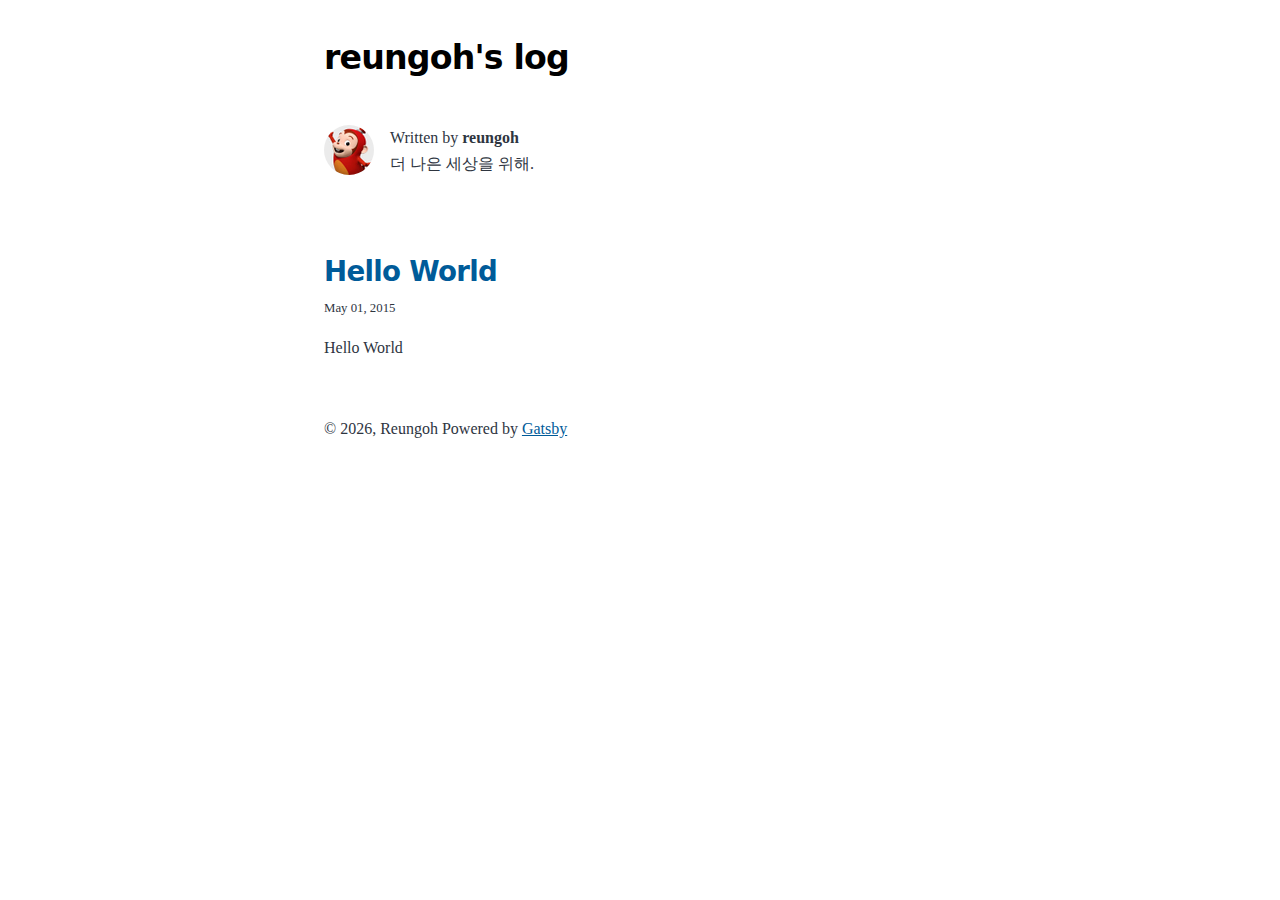
==== commit 9f557af5: "Updates" ====
--- a/index.html
+++ b/index.html
@@ -1,8 +1,8 @@
-<!DOCTYPE html><html lang="en"><head><meta charSet="utf-8"/><meta http-equiv="x-ua-compatible" content="ie=edge"/><meta name="viewport" content="width=device-width, initial-scale=1, shrink-to-fit=no"/><meta name="generator" content="Gatsby 5.12.12"/><meta name="description" data-gatsby-head="true"/><meta property="og:title" content="All posts" data-gatsby-head="true"/><meta property="og:description" data-gatsby-head="true"/><meta property="og:type" content="website" data-gatsby-head="true"/><meta name="twitter:card" content="summary" data-gatsby-head="true"/><meta name="twitter:creator" content="" data-gatsby-head="true"/><meta name="twitter:title" content="All posts" data-gatsby-head="true"/><meta name="twitter:description" data-gatsby-head="true"/><style data-href="/styles.691502c3ece5d7f63dcd.css" data-identity="gatsby-global-css">@font-face{font-display:swap;font-family:Montserrat Variable;font-style:normal;font-weight:100 900;src:url(/static/montserrat-cyrillic-ext-wght-normal-639b3c91831427d83cd3984af014778c.woff2) format("woff2-variations");unicode-range:u+0460-052f,u+1c80-1c88,u+20b4,u+2de0-2dff,u+a640-a69f,u+fe2e-fe2f}@font-face{font-display:swap;font-family:Montserrat Variable;font-style:normal;font-weight:100 900;src:url(/static/montserrat-cyrillic-wght-normal-f41a9bc7688bda1e84508030cb5c18fe.woff2) format("woff2-variations");unicode-range:u+0301,u+0400-045f,u+0490-0491,u+04b0-04b1,u+2116}@font-face{font-display:swap;font-family:Montserrat Variable;font-style:normal;font-weight:100 900;src:url([data-uri]) format("woff2-variations");unicode-range:u+0102-0103,u+0110-0111,u+0128-0129,u+0168-0169,u+01a0-01a1,u+01af-01b0,u+0300-0301,u+0303-0304,u+0308-0309,u+0323,u+0329,u+1ea0-1ef9,u+20ab}@font-face{font-display:swap;font-family:Montserrat Variable;font-style:normal;font-weight:100 900;src:url(/static/montserrat-latin-ext-wght-normal-9f73369162c4382215d4317ba362fe1e.woff2) format("woff2-variations");unicode-range:u+0100-02af,u+0300-0301,u+0303-0304,u+0308-0309,u+0323,u+0329,u+1e??,u+2020,u+20a0-20ab,u+20ad-20cf,u+2113,u+2c60-2c7f,u+a720-a7ff}@font-face{font-display:swap;font-family:Montserrat Variable;font-style:normal;font-weight:100 900;src:url(/static/montserrat-latin-wght-normal-b66f2d18f66f15c3ac56a2f4d68b3be5.woff2) format("woff2-variations");unicode-range:u+00??,u+0131,u+0152-0153,u+02bb-02bc,u+02c6,u+02da,u+02dc,u+0300-0301,u+0303-0304,u+0308-0309,u+0323,u+0329,u+2000-206f,u+2074,u+20ac,u+2122,u+2191,u+2193,u+2212,u+2215,u+feff,u+fffd}@font-face{font-display:swap;font-family:Merriweather;font-style:normal;font-weight:400;src:url(/static/merriweather-cyrillic-ext-400-normal-2a880e22b1b888ab54652a36d43b7f16.woff2) format("woff2"),url(/static/merriweather-cyrillic-ext-400-normal-7d8546944154663cc54693d15bb31721.woff) format("woff");unicode-range:u+0460-052f,u+1c80-1c88,u+20b4,u+2de0-2dff,u+a640-a69f,u+fe2e-fe2f}@font-face{font-display:swap;font-family:Merriweather;font-style:normal;font-weight:400;src:url(/static/merriweather-cyrillic-400-normal-fde0b55efc50742fb57fbebbb11c572f.woff2) format("woff2"),url(/static/merriweather-cyrillic-400-normal-2e7c71643f6e0e4c1e73f28a7a1798e6.woff) format("woff");unicode-range:u+0301,u+0400-045f,u+0490-0491,u+04b0-04b1,u+2116}@font-face{font-display:swap;font-family:Merriweather;font-style:normal;font-weight:400;src:url([data-uri]) format("woff2"),url([data-uri]) format("woff");unicode-range:u+0102-0103,u+0110-0111,u+0128-0129,u+0168-0169,u+01a0-01a1,u+01af-01b0,u+0300-0301,u+0303-0304,u+0308-0309,u+0323,u+0329,u+1ea0-1ef9,u+20ab}@font-face{font-display:swap;font-family:Merriweather;font-style:normal;font-weight:400;src:url(/static/merriweather-latin-ext-400-normal-4657f5ab02d5923d223f96a9155a9bdc.woff2) format("woff2"),url(/static/merriweather-latin-ext-400-normal-7b1ee735b2541bc831bd57bacecc9d41.woff) format("woff");unicode-range:u+0100-02af,u+0300-0301,u+0303-0304,u+0308-0309,u+0323,u+0329,u+1e??,u+2020,u+20a0-20ab,u+20ad-20cf,u+2113,u+2c60-2c7f,u+a720-a7ff}@font-face{font-display:swap;font-family:Merriweather;font-style:normal;font-weight:400;src:url(/static/merriweather-latin-400-normal-e009f21405b4d7e893674b69deb4cf4a.woff2) format("woff2"),url(/static/merriweather-latin-400-normal-2c455928024d0ee049d896a25f9e30e1.woff) format("woff");unicode-range:u+00??,u+0131,u+0152-0153,u+02bb-02bc,u+02c6,u+02da,u+02dc,u+0300-0301,u+0303-0304,u+0308-0309,u+0323,u+0329,u+2000-206f,u+2074,u+20ac,u+2122,u+2191,u+2193,u+2212,u+2215,u+feff,u+fffd}
-/*! normalize.css v8.0.1 | MIT License | github.com/necolas/normalize.css */html{-webkit-text-size-adjust:100%;line-height:1.15}body{margin:0}main{display:block}h1{font-size:2em;margin:.67em 0}hr{box-sizing:content-box;height:0;overflow:visible}pre{font-family:monospace,monospace;font-size:1em}a{background-color:transparent}abbr[title]{border-bottom:none;text-decoration:underline;-webkit-text-decoration:underline dotted;text-decoration:underline dotted}b,strong{font-weight:bolder}code,kbd,samp{font-family:monospace,monospace;font-size:1em}small{font-size:80%}sub,sup{font-size:75%;line-height:0;position:relative;vertical-align:baseline}sub{bottom:-.25em}sup{top:-.5em}img{border-style:none}button,input,optgroup,select,textarea{font-family:inherit;font-size:100%;line-height:1.15;margin:0}button,input{overflow:visible}button,select{text-transform:none}[type=button],[type=reset],[type=submit],button{-webkit-appearance:button}[type=button]::-moz-focus-inner,[type=reset]::-moz-focus-inner,[type=submit]::-moz-focus-inner,button::-moz-focus-inner{border-style:none;padding:0}[type=button]:-moz-focusring,[type=reset]:-moz-focusring,[type=submit]:-moz-focusring,button:-moz-focusring{outline:1px dotted ButtonText}fieldset{padding:.35em .75em .625em}legend{box-sizing:border-box;color:inherit;display:table;max-width:100%;padding:0;white-space:normal}progress{vertical-align:baseline}textarea{overflow:auto}[type=checkbox],[type=radio]{box-sizing:border-box;padding:0}[type=number]::-webkit-inner-spin-button,[type=number]::-webkit-outer-spin-button{height:auto}[type=search]{-webkit-appearance:textfield;outline-offset:-2px}[type=search]::-webkit-search-decoration{-webkit-appearance:none}::-webkit-file-upload-button{-webkit-appearance:button;font:inherit}details{display:block}summary{display:list-item}[hidden]{display:none}:root{--maxWidth-none:"none";--maxWidth-xs:20rem;--maxWidth-sm:24rem;--maxWidth-md:28rem;--maxWidth-lg:32rem;--maxWidth-xl:36rem;--maxWidth-2xl:42rem;--maxWidth-3xl:48rem;--maxWidth-4xl:56rem;--maxWidth-full:"100%";--maxWidth-wrapper:var(--maxWidth-2xl);--spacing-px:"1px";--spacing-0:0;--spacing-1:0.25rem;--spacing-2:0.5rem;--spacing-3:0.75rem;--spacing-4:1rem;--spacing-5:1.25rem;--spacing-6:1.5rem;--spacing-8:2rem;--spacing-10:2.5rem;--spacing-12:3rem;--spacing-16:4rem;--spacing-20:5rem;--spacing-24:6rem;--spacing-32:8rem;--fontFamily-sans:"MontserratVariable",system-ui,-apple-system,BlinkMacSystemFont,"Segoe UI",Roboto,"Helvetica Neue",Arial,"Noto Sans",sans-serif,"Apple Color Emoji","Segoe UI Emoji","Segoe UI Symbol","Noto Color Emoji";--fontFamily-serif:"Merriweather","Georgia",Cambria,"Times New Roman",Times,serif;--nanum-gothic:"nanum-gothic";--font-body:var(--nanum-gothic);--font-heading:var(--fontFamily-sans);--fontWeight-normal:400;--fontWeight-bold:700;--fontWeight-black:900;--fontSize-root:16px;--lineHeight-none:1;--lineHeight-tight:1.1;--lineHeight-normal:1.5;--lineHeight-relaxed:1.625;--fontSize-0:0.833rem;--fontSize-1:1rem;--fontSize-2:1.2rem;--fontSize-3:1.44rem;--fontSize-4:1.728rem;--fontSize-5:2.074rem;--fontSize-6:2.488rem;--fontSize-7:2.986rem;--color-primary:#005b99;--color-text:#2e353f;--color-text-light:#4f5969;--color-heading:#1a202c;--color-heading-black:#000;--color-accent:#d1dce5}*,:after,:before{box-sizing:border-box}html{-webkit-font-smoothing:antialiased;-moz-osx-font-smoothing:grayscale;font-size:var(--fontSize-root);line-height:var(--lineHeight-normal)}body{color:var(--color-text);font-family:var(--font-body);font-size:var(--fontSize-1)}footer{padding:var(--spacing-6) var(--spacing-0)}hr{background:var(--color-accent);border:0;height:1px}h1,h2,h3,h4,h5,h6{font-family:var(--font-heading);letter-spacing:-.025em;line-height:var(--lineHeight-tight);margin-bottom:var(--spacing-6);margin-top:var(--spacing-12)}h2,h3,h4,h5,h6{color:var(--color-heading);font-weight:var(--fontWeight-bold)}h1{color:var(--color-heading-black);font-size:var(--fontSize-6);font-weight:var(--fontWeight-black)}h2{font-size:var(--fontSize-5)}h3{font-size:var(--fontSize-4)}h4{font-size:var(--fontSize-3)}h5{font-size:var(--fontSize-2)}h6{font-size:var(--fontSize-1)}h1>a,h2>a,h3>a,h4>a,h5>a,h6>a{color:inherit;text-decoration:none}p{--baseline-multiplier:0.179;--x-height-multiplier:0.35;line-height:var(--lineHeight-relaxed);margin:var(--spacing-0) var(--spacing-0) var(--spacing-8) var(--spacing-0)}ol,p,ul{padding:var(--spacing-0)}ol,ul{list-style-image:none;list-style-position:outside;margin-bottom:var(--spacing-8);margin-left:var(--spacing-0);margin-right:var(--spacing-0)}ol li,ul li{padding-left:var(--spacing-0)}li>p,ol li,ul li{margin-bottom:calc(var(--spacing-8)/2)}li :last-child{margin-bottom:var(--spacing-0)}li>ul{margin-left:var(--spacing-8);margin-top:calc(var(--spacing-8)/2)}blockquote{border-left:var(--spacing-1) solid var(--color-primary);color:var(--color-text-light);font-size:var(--fontSize-2);font-style:italic;margin-bottom:var(--spacing-8);margin-left:calc(var(--spacing-6)*-1);margin-right:var(--spacing-8);padding:var(--spacing-0) var(--spacing-0) var(--spacing-0) var(--spacing-6)}blockquote>:last-child{margin-bottom:var(--spacing-0)}blockquote>ol,blockquote>ul{list-style-position:inside}table{border-collapse:collapse;border-spacing:.25rem;margin-bottom:var(--spacing-8);width:100%}table thead tr th{border-bottom:1px solid var(--color-accent)}a{color:var(--color-primary)}a:focus,a:hover{text-decoration:none}.global-wrapper{margin:var(--spacing-0) auto;max-width:var(--maxWidth-wrapper);padding:var(--spacing-10) var(--spacing-5)}.global-wrapper[data-is-root-path=true] .bio{margin-bottom:var(--spacing-20)}.global-header{margin-bottom:var(--spacing-12)}.main-heading{font-size:var(--fontSize-5);margin:0}.post-list-item{margin-bottom:var(--spacing-8);margin-top:var(--spacing-8)}.post-list-item p{margin-bottom:var(--spacing-0)}.post-list-item h2{color:var(--color-primary);font-size:var(--fontSize-4);margin-bottom:var(--spacing-2);margin-top:var(--spacing-0)}.post-list-item header{margin-bottom:var(--spacing-4)}.header-link-home{font-family:var(--font-heading);font-size:var(--fontSize-2);font-weight:var(--fontWeight-bold);text-decoration:none}.bio{display:flex;margin-bottom:var(--spacing-16)}.bio p,.bio-avatar{margin-bottom:var(--spacing-0)}.bio-avatar{border-radius:100%;margin-right:var(--spacing-4);min-width:50px}.blog-post header h1{margin:var(--spacing-0) var(--spacing-0) var(--spacing-4) var(--spacing-0)}.blog-post header p{font-family:var(--font-heading);font-size:var(--fontSize-2)}.blog-post-nav ul{margin:var(--spacing-0)}.gatsby-highlight{margin-bottom:var(--spacing-8)}@media (max-width:42rem){blockquote{margin-left:var(--spacing-0);padding:var(--spacing-0) var(--spacing-0) var(--spacing-0) var(--spacing-4)}ol,ul{list-style-position:inside}}code[class*=language-],pre[class*=language-]{word-wrap:normal;background:none;color:#000;font-family:Consolas,Monaco,Andale Mono,Ubuntu Mono,monospace;font-size:1em;-webkit-hyphens:none;hyphens:none;line-height:1.5;tab-size:4;text-align:left;text-shadow:0 1px #fff;white-space:pre;word-break:normal;word-spacing:normal}code[class*=language-] ::selection,code[class*=language-]::selection,pre[class*=language-] ::selection,pre[class*=language-]::selection{background:#b3d4fc;text-shadow:none}@media print{code[class*=language-],pre[class*=language-]{text-shadow:none}}pre[class*=language-]{margin:.5em 0;overflow:auto;padding:1em}:not(pre)>code[class*=language-],pre[class*=language-]{background:#f5f2f0}:not(pre)>code[class*=language-]{border-radius:.3em;padding:.1em;white-space:normal}.token.cdata,.token.comment,.token.doctype,.token.prolog{color:#708090}.token.punctuation{color:#999}.token.namespace{opacity:.7}.token.boolean,.token.constant,.token.deleted,.token.number,.token.property,.token.symbol,.token.tag{color:#905}.token.attr-name,.token.builtin,.token.char,.token.inserted,.token.selector,.token.string{color:#690}.language-css .token.string,.style .token.string,.token.entity,.token.operator,.token.url{background:hsla(0,0%,100%,.5);color:#9a6e3a}.token.atrule,.token.attr-value,.token.keyword{color:#07a}.token.class-name,.token.function{color:#dd4a68}.token.important,.token.regex,.token.variable{color:#e90}.token.bold,.token.important{font-weight:700}.token.italic{font-style:italic}.token.entity{cursor:help}@font-face{font-display:swap;font-family:Nanum Gothic;font-style:normal;font-weight:400;src:url(/static/nanum-gothic-0-400-normal-2b89c86f072181acf23c88a35859398a.woff2) format("woff2"),url(/static/nanum-gothic-0-400-normal-af261533e0a0cf22a61fec1355fe2d47.woff) format("woff");unicode-range:u+f9ca-fa0b,u+ff03-ff05,u+ff07,u+ff0a-ff0b,u+ff0d-ff19,u+ff1b,u+ff1d,u+ff20-ff5b,u+ff5d,u+ffe0-ffe3,u+ffe5-ffe6}@font-face{font-display:swap;font-family:Nanum Gothic;font-style:normal;font-weight:400;src:url(/static/nanum-gothic-1-400-normal-5102243886f7bcc86f58a353df2a5707.woff2) format("woff2"),url(/static/nanum-gothic-1-400-normal-401432cfe17b1f3221db914e9b415cb5.woff) format("woff");unicode-range:u+f92f-f980,u+f982-f9c9}@font-face{font-display:swap;font-family:Nanum Gothic;font-style:normal;font-weight:400;src:url(/static/nanum-gothic-2-400-normal-d15975d45256c17c1ceecb5e1ec32a9f.woff2) format("woff2"),url(/static/nanum-gothic-2-400-normal-acab9868b5f520385d8f8c263a127930.woff) format("woff");unicode-range:u+d723-d728,u+d72a-d733,u+d735-d748,u+d74a-d74f,u+d752-d753,u+d755-d757,u+d75a-d75f,u+d762-d764,u+d766-d768,u+d76a-d76b,u+d76d-d76f,u+d771-d787,u+d789-d78b,u+d78d-d78f,u+d791-d797,u+d79a,u+d79c,u+d79e-d7a3,u+f900-f909,u+f90b-f92e}@font-face{font-display:swap;font-family:Nanum Gothic;font-style:normal;font-weight:400;src:url(/static/nanum-gothic-3-400-normal-63353c07ac565248d262797b32c4f296.woff2) format("woff2"),url(/static/nanum-gothic-3-400-normal-92b7f8584f14b48a0768e79395772273.woff) format("woff");unicode-range:u+d679-d68b,u+d68e-d69e,u+d6a0,u+d6a2-d6a7,u+d6a9-d6c3,u+d6c6-d6c7,u+d6c9-d6cb,u+d6cd-d6d3,u+d6d5-d6d6,u+d6d8-d6e3,u+d6e5-d6e7,u+d6e9-d6fb,u+d6fd-d717,u+d719-d71f,u+d721-d722}@font-face{font-display:swap;font-family:Nanum Gothic;font-style:normal;font-weight:400;src:url(/static/nanum-gothic-4-400-normal-1b11dd29aa82dba6c408503c236b10d1.woff2) format("woff2"),url(/static/nanum-gothic-4-400-normal-3d406fb122aa31533cd3e3756f40383b.woff) format("woff");unicode-range:u+d5bc-d5c7,u+d5ca-d5cb,u+d5cd-d5cf,u+d5d1-d5d7,u+d5d9-d5da,u+d5dc,u+d5de-d5e3,u+d5e6-d5e7,u+d5e9-d5eb,u+d5ed-d5f6,u+d5f8,u+d5fa-d5ff,u+d602-d603,u+d605-d607,u+d609-d60f,u+d612-d613,u+d616-d61b,u+d61d-d637,u+d63a-d63b,u+d63d-d63f,u+d641-d647,u+d64a-d64c,u+d64e-d653,u+d656-d657,u+d659-d65b,u+d65d-d666,u+d668,u+d66a-d678}@font-face{font-display:swap;font-family:Nanum Gothic;font-style:normal;font-weight:400;src:url(/static/nanum-gothic-5-400-normal-d6964ee2e7ae533a0611361012a06006.woff2) format("woff2"),url(/static/nanum-gothic-5-400-normal-7cf4086c9a9dd97d81fc0581326c3aee.woff) format("woff");unicode-range:u+d507,u+d509-d50b,u+d50d-d513,u+d515-d53b,u+d53e-d53f,u+d541-d543,u+d545-d54c,u+d54e,u+d550,u+d552-d557,u+d55a-d55b,u+d55d-d55f,u+d561-d564,u+d566-d567,u+d56a,u+d56c,u+d56e-d573,u+d576-d577,u+d579-d583,u+d585-d586,u+d58a-d5a4,u+d5a6-d5bb}@font-face{font-display:swap;font-family:Nanum Gothic;font-style:normal;font-weight:400;src:url(/static/nanum-gothic-6-400-normal-5f0ef73b60799bda1c83b016c8f6a921.woff2) format("woff2"),url(/static/nanum-gothic-6-400-normal-e2d45f2ddf29276f1e1db4b2e158a7be.woff) format("woff");unicode-range:u+d464-d477,u+d47a-d47b,u+d47d-d47f,u+d481-d487,u+d489-d48a,u+d48c,u+d48e-d4e7,u+d4e9-d503,u+d505-d506}@font-face{font-display:swap;font-family:Nanum Gothic;font-style:normal;font-weight:400;src:url(/static/nanum-gothic-7-400-normal-93a2e3911fba125156a16c9d40616909.woff2) format("woff2"),url(/static/nanum-gothic-7-400-normal-1655cfee6c0fdbd22e3651f675dcf9ee.woff) format("woff");unicode-range:u+d3bf-d3c7,u+d3ca-d3cf,u+d3d1-d3eb,u+d3ee-d3ef,u+d3f1-d3f3,u+d3f5-d3fb,u+d3fd-d400,u+d402-d45b,u+d45d-d463}@font-face{font-display:swap;font-family:Nanum Gothic;font-style:normal;font-weight:400;src:url(/static/nanum-gothic-8-400-normal-b3f7d30bf99ca4afa19bd347fe43f911.woff2) format("woff2"),url(/static/nanum-gothic-8-400-normal-690eb72f379aedeb19f5723fc7da9b61.woff) format("woff");unicode-range:u+d2ff,u+d302-d304,u+d306-d30b,u+d30f,u+d311-d313,u+d315-d31b,u+d31e,u+d322-d324,u+d326-d327,u+d32a-d32b,u+d32d-d32f,u+d331-d337,u+d339-d33c,u+d33e-d37b,u+d37e-d37f,u+d381-d383,u+d385-d38b,u+d38e-d390,u+d392-d397,u+d39a-d39b,u+d39d-d39f,u+d3a1-d3a7,u+d3a9-d3aa,u+d3ac,u+d3ae-d3b3,u+d3b5-d3b7,u+d3b9-d3bb,u+d3bd-d3be}@font-face{font-display:swap;font-family:Nanum Gothic;font-style:normal;font-weight:400;src:url(/static/nanum-gothic-9-400-normal-befaa8289d3df2697a3868b34278dcc9.woff2) format("woff2"),url(/static/nanum-gothic-9-400-normal-1abac23bf70dc41fe4d520d0f0e5e857.woff) format("woff");unicode-range:u+d257-d27f,u+d281-d29b,u+d29d-d29f,u+d2a1-d2ab,u+d2ad-d2b7,u+d2ba-d2bb,u+d2bd-d2bf,u+d2c1-d2c7,u+d2c9-d2ef,u+d2f2-d2f3,u+d2f5-d2f7,u+d2f9-d2fe}@font-face{font-display:swap;font-family:Nanum Gothic;font-style:normal;font-weight:400;src:url(/static/nanum-gothic-10-400-normal-5ffb5352b44639784ef4f956d1e5ffae.woff2) format("woff2"),url(/static/nanum-gothic-10-400-normal-5bec6bde81997b5cf51553ad9b815d0b.woff) format("woff");unicode-range:u+d1b4,u+d1b6-d1f3,u+d1f5-d22b,u+d22e-d22f,u+d231-d233,u+d235-d23b,u+d23d-d240,u+d242-d256}@font-face{font-display:swap;font-family:Nanum Gothic;font-style:normal;font-weight:400;src:url(/static/nanum-gothic-11-400-normal-1da756d011d65f9e77607e12286beafe.woff2) format("woff2"),url(/static/nanum-gothic-11-400-normal-eaa0ea1adc1ebb075116dbb3df2829a7.woff) format("woff");unicode-range:u+d105-d12f,u+d132-d133,u+d135-d137,u+d139-d13f,u+d141-d142,u+d144,u+d146-d14b,u+d14e-d14f,u+d151-d153,u+d155-d15b,u+d15e-d187,u+d189-d19f,u+d1a2-d1a3,u+d1a5-d1a7,u+d1a9-d1af,u+d1b2-d1b3}@font-face{font-display:swap;font-family:Nanum Gothic;font-style:normal;font-weight:400;src:url(/static/nanum-gothic-12-400-normal-aeb04d2c5af922ad1cbb4d64c2f31296.woff2) format("woff2"),url(/static/nanum-gothic-12-400-normal-8fe73706a7462b2605a93a6b43048724.woff) format("woff");unicode-range:u+d04b-d04f,u+d051-d057,u+d059-d06b,u+d06d-d06f,u+d071-d073,u+d075-d07b,u+d07e-d0a3,u+d0a6-d0a7,u+d0a9-d0ab,u+d0ad-d0b3,u+d0b6,u+d0b8,u+d0ba-d0bf,u+d0c2-d0c3,u+d0c5-d0c7,u+d0c9-d0cf,u+d0d2,u+d0d6-d0db,u+d0de-d0df,u+d0e1-d0e3,u+d0e5-d0eb,u+d0ee-d0f0,u+d0f2-d104}@font-face{font-display:swap;font-family:Nanum Gothic;font-style:normal;font-weight:400;src:url(/static/nanum-gothic-13-400-normal-a9fb58bc7efaf2084ccbcbde81c0b93f.woff2) format("woff2"),url(/static/nanum-gothic-13-400-normal-a057247be3967c0e54d2ea1538f65f19.woff) format("woff");unicode-range:u+cfa2-cfc3,u+cfc5-cfdf,u+cfe2-cfe3,u+cfe5-cfe7,u+cfe9-cff4,u+cff6-cffb,u+cffd-cfff,u+d001-d003,u+d005-d017,u+d019-d033,u+d036-d037,u+d039-d03b,u+d03d-d04a}@font-face{font-display:swap;font-family:Nanum Gothic;font-style:normal;font-weight:400;src:url(/static/nanum-gothic-14-400-normal-edff162c0b26a25619bcb03f51f42720.woff2) format("woff2"),url(/static/nanum-gothic-14-400-normal-1f706e340a88fab6571133b634dba44b.woff) format("woff");unicode-range:u+cef0-cef3,u+cef6,u+cef9-ceff,u+cf01-cf03,u+cf05-cf07,u+cf09-cf0f,u+cf11-cf12,u+cf14-cf1b,u+cf1d-cf1f,u+cf21-cf2f,u+cf31-cf53,u+cf56-cf57,u+cf59-cf5b,u+cf5d-cf63,u+cf66,u+cf68,u+cf6a-cf6f,u+cf71-cf84,u+cf86-cf8b,u+cf8d-cfa1}@font-face{font-display:swap;font-family:Nanum Gothic;font-style:normal;font-weight:400;src:url(/static/nanum-gothic-15-400-normal-de07c845c6cfe5d0a50ac5e23b3b447f.woff2) format("woff2"),url(/static/nanum-gothic-15-400-normal-6b8be530a72fea7585379021d77eacc7.woff) format("woff");unicode-range:u+ce3c-ce57,u+ce5a-ce5b,u+ce5d-ce5f,u+ce61-ce67,u+ce6a,u+ce6c,u+ce6e-ce73,u+ce76-ce77,u+ce79-ce7b,u+ce7d-ce83,u+ce85-ce88,u+ce8a-ce8f,u+ce91-ce93,u+ce95-ce97,u+ce99-ce9f,u+cea2,u+cea4-ceab,u+cead-cee3,u+cee6-cee7,u+cee9-ceeb,u+ceed-ceef}@font-face{font-display:swap;font-family:Nanum Gothic;font-style:normal;font-weight:400;src:url(/static/nanum-gothic-16-400-normal-96e81a087d4b2e545a1c9e1063c84426.woff2) format("woff2"),url(/static/nanum-gothic-16-400-normal-23a7211dce1cc7811e180dcac71982b2.woff) format("woff");unicode-range:u+cd92-cd93,u+cd96-cd97,u+cd99-cd9b,u+cd9d-cda3,u+cda6-cda8,u+cdaa-cdaf,u+cdb1-cdc3,u+cdc5-cdcb,u+cdcd-cde7,u+cde9-ce03,u+ce05-ce1f,u+ce22-ce34,u+ce36-ce3b}@font-face{font-display:swap;font-family:Nanum Gothic;font-style:normal;font-weight:400;src:url(/static/nanum-gothic-17-400-normal-b91dd371594f83cd1470cd60f0e8246b.woff2) format("woff2"),url(/static/nanum-gothic-17-400-normal-176304bc7db0ae68c05f763f58c6a111.woff) format("woff");unicode-range:u+ccef-cd07,u+cd0a-cd0b,u+cd0d-cd1a,u+cd1c,u+cd1e-cd2b,u+cd2d-cd5b,u+cd5d-cd77,u+cd79-cd91}@font-face{font-display:swap;font-family:Nanum Gothic;font-style:normal;font-weight:400;src:url(/static/nanum-gothic-18-400-normal-e00570c672662e22e2bfe37f225a6e83.woff2) format("woff2"),url(/static/nanum-gothic-18-400-normal-e92a31f4dafbea6648108ea9c8e39da8.woff) format("woff");unicode-range:u+cc3f-cc43,u+cc46-cc47,u+cc49-cc4b,u+cc4d-cc53,u+cc55-cc58,u+cc5a-cc5f,u+cc61-cc97,u+cc9a-cc9b,u+cc9d-cc9f,u+cca1-cca7,u+ccaa,u+ccac,u+ccae-ccb3,u+ccb6-ccb7,u+ccb9-ccbb,u+ccbd-cccf,u+ccd1-cce3,u+cce5-ccee}@font-face{font-display:swap;font-family:Nanum Gothic;font-style:normal;font-weight:400;src:url(/static/nanum-gothic-19-400-normal-d5a917408c7b91a01f42f45eb42925b6.woff2) format("woff2"),url(/static/nanum-gothic-19-400-normal-41c67a7ac28b4d6573bb55461d5254a4.woff) format("woff");unicode-range:u+cb91-cbd3,u+cbd5-cbe3,u+cbe5-cc0b,u+cc0e-cc0f,u+cc11-cc13,u+cc15-cc1b,u+cc1d-cc20,u+cc23-cc27,u+cc2a-cc2b,u+cc2d,u+cc2f,u+cc31-cc37,u+cc3a,u+cc3c}@font-face{font-display:swap;font-family:Nanum Gothic;font-style:normal;font-weight:400;src:url(/static/nanum-gothic-20-400-normal-fab31784bf5dd9fada25a1c7911abfbe.woff2) format("woff2"),url(/static/nanum-gothic-20-400-normal-df7cb93208cd327f0424eaca28919311.woff) format("woff");unicode-range:u+caf4-cb47,u+cb4a-cb90}@font-face{font-display:swap;font-family:Nanum Gothic;font-style:normal;font-weight:400;src:url(/static/nanum-gothic-21-400-normal-b327bf410c7fb2f347d1eacbab4ef2fc.woff2) format("woff2"),url(/static/nanum-gothic-21-400-normal-2fa1a2dfb6058e4b578a3d96be8c004b.woff) format("woff");unicode-range:u+ca4a-ca4b,u+ca4e-ca4f,u+ca51-ca53,u+ca55-ca5b,u+ca5d-ca60,u+ca62-ca83,u+ca85-cabb,u+cabe-cabf,u+cac1-cac3,u+cac5-cacb,u+cacd-cad0,u+cad2,u+cad4-cad8,u+cada-caf3}@font-face{font-display:swap;font-family:Nanum Gothic;font-style:normal;font-weight:400;src:url(/static/nanum-gothic-22-400-normal-55984f4c1c0af12c7ff788160494b332.woff2) format("woff2"),url(/static/nanum-gothic-22-400-normal-bbc00b431defac49ca258d7ed5d15741.woff) format("woff");unicode-range:u+c996-c997,u+c99a-c99c,u+c99e-c9bf,u+c9c2-c9c3,u+c9c5-c9c7,u+c9c9-c9cf,u+c9d2,u+c9d4,u+c9d7-c9d8,u+c9db,u+c9de-c9df,u+c9e1-c9e3,u+c9e5-c9e6,u+c9e8-c9eb,u+c9ee-c9f0,u+c9f2-c9f7,u+c9f9-ca0b,u+ca0d-ca28,u+ca2a-ca49}@font-face{font-display:swap;font-family:Nanum Gothic;font-style:normal;font-weight:400;src:url(/static/nanum-gothic-23-400-normal-d0fa74f693fb61d81187f2d9d5b4ad35.woff2) format("woff2"),url(/static/nanum-gothic-23-400-normal-f97c0bb05f45cb9c167d2bfa5a014383.woff) format("woff");unicode-range:u+c8e9-c8f4,u+c8f6-c8fb,u+c8fe-c8ff,u+c901-c903,u+c905-c90b,u+c90e-c910,u+c912-c917,u+c919-c92b,u+c92d-c94f,u+c951-c953,u+c955-c96b,u+c96d-c973,u+c975-c987,u+c98a-c98b,u+c98d-c98f,u+c991-c995}@font-face{font-display:swap;font-family:Nanum Gothic;font-style:normal;font-weight:400;src:url(/static/nanum-gothic-24-400-normal-73ce97e401f92c903acab3ad32c0ad02.woff2) format("woff2"),url(/static/nanum-gothic-24-400-normal-d5444e9a0675b2a4eb8939e2108acd74.woff) format("woff");unicode-range:u+c841-c84b,u+c84d-c86f,u+c872-c873,u+c875-c877,u+c879-c87f,u+c882-c884,u+c887-c88a,u+c88d-c8c3,u+c8c5-c8df,u+c8e1-c8e8}@font-face{font-display:swap;font-family:Nanum Gothic;font-style:normal;font-weight:400;src:url(/static/nanum-gothic-25-400-normal-462962722b7afab89db172c12e044dc2.woff2) format("woff2"),url(/static/nanum-gothic-25-400-normal-b0909f1d1437dc1b9f1409719c81a6db.woff) format("woff");unicode-range:u+c779-c77b,u+c77e-c782,u+c786,u+c78b,u+c78d,u+c78f,u+c792-c793,u+c795,u+c797,u+c799-c79f,u+c7a2,u+c7a7-c7ab,u+c7ae-c7bb,u+c7bd-c7c0,u+c7c2-c7c7,u+c7c9-c7dc,u+c7de-c7ff,u+c802-c803,u+c805-c807,u+c809,u+c80b-c80f,u+c812,u+c814,u+c817-c81b,u+c81e-c81f,u+c821-c823,u+c825-c82e,u+c830-c837,u+c839-c83b,u+c83d-c840}@font-face{font-display:swap;font-family:Nanum Gothic;font-style:normal;font-weight:400;src:url(/static/nanum-gothic-26-400-normal-469974767401e8a7bb242526f1b0a188.woff2) format("woff2"),url(/static/nanum-gothic-26-400-normal-3d8c224d85509072f6d43454c1b72200.woff) format("woff");unicode-range:u+c6bb-c6bf,u+c6c2,u+c6c4,u+c6c6-c6cb,u+c6ce-c6cf,u+c6d1-c6d3,u+c6d5-c6db,u+c6dd-c6df,u+c6e1-c6e7,u+c6e9-c6eb,u+c6ed-c6ef,u+c6f1-c6f8,u+c6fa-c703,u+c705-c707,u+c709-c70b,u+c70d-c716,u+c718,u+c71a-c71f,u+c722-c723,u+c725-c727,u+c729-c734,u+c736-c73b,u+c73e-c73f,u+c741-c743,u+c745-c74b,u+c74e-c750,u+c752-c757,u+c759-c773,u+c776-c777}@font-face{font-display:swap;font-family:Nanum Gothic;font-style:normal;font-weight:400;src:url(/static/nanum-gothic-27-400-normal-66abb46b35e4916b3e95f53f5b976669.woff2) format("woff2"),url(/static/nanum-gothic-27-400-normal-a35772661a4359e5140ecd965183f31f.woff) format("woff");unicode-range:u+c5f5-c5fb,u+c5fe,u+c602-c605,u+c607,u+c609-c60f,u+c611-c61a,u+c61c-c623,u+c626-c627,u+c629-c62b,u+c62d,u+c62f-c632,u+c636,u+c638,u+c63a-c63f,u+c642-c643,u+c645-c647,u+c649-c652,u+c656-c65b,u+c65d-c65f,u+c661-c663,u+c665-c677,u+c679-c67b,u+c67d-c693,u+c696-c697,u+c699-c69b,u+c69d-c6a3,u+c6a6,u+c6a8,u+c6aa-c6af,u+c6b2-c6b3,u+c6b5-c6b7,u+c6b9-c6ba}@font-face{font-display:swap;font-family:Nanum Gothic;font-style:normal;font-weight:400;src:url(/static/nanum-gothic-28-400-normal-47f800e5c4c10c60c7386f7c623567b0.woff2) format("woff2"),url(/static/nanum-gothic-28-400-normal-f3a26991d7994352b1c8f4229167c434.woff) format("woff");unicode-range:u+c517-c527,u+c52a-c52b,u+c52d-c52f,u+c531-c538,u+c53a,u+c53c,u+c53e-c543,u+c546-c547,u+c54b,u+c54d-c552,u+c556,u+c55a-c55b,u+c55d,u+c55f,u+c562-c563,u+c565-c567,u+c569-c56f,u+c572,u+c574,u+c576-c57b,u+c57e-c57f,u+c581-c583,u+c585-c586,u+c588-c58b,u+c58e,u+c590,u+c592-c596,u+c599-c5b3,u+c5b6-c5b7,u+c5ba,u+c5be-c5c3,u+c5ca-c5cb,u+c5cd,u+c5cf,u+c5d2-c5d3,u+c5d5-c5d7,u+c5d9-c5df,u+c5e1-c5e2,u+c5e4,u+c5e6-c5eb,u+c5ef,u+c5f1-c5f3}@font-face{font-display:swap;font-family:Nanum Gothic;font-style:normal;font-weight:400;src:url(/static/nanum-gothic-29-400-normal-cad50c047c43d263f4c792f882637818.woff2) format("woff2"),url(/static/nanum-gothic-29-400-normal-458e4904e811e14c90131ed743fe85f8.woff) format("woff");unicode-range:u+c475-c4ef,u+c4f2-c4f3,u+c4f5-c4f7,u+c4f9-c4ff,u+c502-c50b,u+c50d-c516}@font-face{font-display:swap;font-family:Nanum Gothic;font-style:normal;font-weight:400;src:url(/static/nanum-gothic-30-400-normal-901a106e0efab9ed3ea2fd7416e592bf.woff2) format("woff2"),url(/static/nanum-gothic-30-400-normal-47e4740ac05181c537468cca02fe8c54.woff) format("woff");unicode-range:u+c3d0-c3d7,u+c3da-c3db,u+c3dd-c3de,u+c3e1-c3ec,u+c3ee-c3f3,u+c3f5-c42b,u+c42d-c463,u+c466-c474}@font-face{font-display:swap;font-family:Nanum Gothic;font-style:normal;font-weight:400;src:url(/static/nanum-gothic-31-400-normal-d383999bfc06f8cd927fcea5a49bfc36.woff2) format("woff2"),url(/static/nanum-gothic-31-400-normal-9ea981151509499d973f6794d8033800.woff) format("woff");unicode-range:u+c32b-c367,u+c36a-c36b,u+c36d-c36f,u+c371-c377,u+c37a-c37b,u+c37e-c383,u+c385-c387,u+c389-c3cf}@font-face{font-display:swap;font-family:Nanum Gothic;font-style:normal;font-weight:400;src:url(/static/nanum-gothic-32-400-normal-2da67db7e9916314dba2486ce83c3d6a.woff2) format("woff2"),url(/static/nanum-gothic-32-400-normal-e77713656452c4b3a92071f9d5d7a8d7.woff) format("woff");unicode-range:u+c26a-c26b,u+c26d-c26f,u+c271-c273,u+c275-c27b,u+c27e-c287,u+c289-c28f,u+c291-c297,u+c299-c29a,u+c29c-c2a3,u+c2a5-c2a7,u+c2a9-c2ab,u+c2ad-c2b3,u+c2b6,u+c2b8,u+c2ba-c2bb,u+c2bd-c2db,u+c2de-c2df,u+c2e1-c2e2,u+c2e5-c2ea,u+c2ee,u+c2f0,u+c2f2-c2f5,u+c2f7,u+c2fa-c2fb,u+c2fd-c2ff,u+c301-c307,u+c309-c30c,u+c30e-c312,u+c315-c323,u+c325-c328,u+c32a}@font-face{font-display:swap;font-family:Nanum Gothic;font-style:normal;font-weight:400;src:url(/static/nanum-gothic-33-400-normal-1d1cb1154ea29d467ad570362c4d1eaf.woff2) format("woff2"),url(/static/nanum-gothic-33-400-normal-15f1fa32e146f9f05cd32e4caba2e5fe.woff) format("woff");unicode-range:u+c1bc-c1c3,u+c1c5-c1df,u+c1e1-c1fb,u+c1fd-c203,u+c205-c20c,u+c20e,u+c210-c217,u+c21a-c21b,u+c21d-c21e,u+c221-c227,u+c229-c22a,u+c22c,u+c22e,u+c230,u+c233-c24f,u+c251-c257,u+c259-c269}@font-face{font-display:swap;font-family:Nanum Gothic;font-style:normal;font-weight:400;src:url(/static/nanum-gothic-34-400-normal-24153c2f59593c8b0256f7c9e4073d01.woff2) format("woff2"),url(/static/nanum-gothic-34-400-normal-225b63834beb3d7db246cc5cbdc88963.woff) format("woff");unicode-range:u+c101-c11b,u+c11f,u+c121-c123,u+c125-c12b,u+c12e,u+c132-c137,u+c13a-c13b,u+c13d-c13f,u+c141-c147,u+c14a,u+c14c-c153,u+c155-c157,u+c159-c15b,u+c15d-c166,u+c169-c16f,u+c171-c177,u+c179-c18b,u+c18e-c18f,u+c191-c193,u+c195-c19b,u+c19d-c19e,u+c1a0,u+c1a2-c1a4,u+c1a6-c1bb}@font-face{font-display:swap;font-family:Nanum Gothic;font-style:normal;font-weight:400;src:url(/static/nanum-gothic-35-400-normal-8c1e99f757d5bea591fcb1cd08532715.woff2) format("woff2"),url(/static/nanum-gothic-35-400-normal-4ebc4a71c11e29261b4e90e23e3966b3.woff) format("woff");unicode-range:u+c049-c057,u+c059-c05b,u+c05d-c05f,u+c061-c067,u+c069-c08f,u+c091-c0ab,u+c0ae-c0af,u+c0b1-c0b3,u+c0b5,u+c0b7-c0bb,u+c0be,u+c0c2-c0c7,u+c0ca-c0cb,u+c0cd-c0cf,u+c0d1-c0d7,u+c0d9-c0da,u+c0dc,u+c0de-c0e3,u+c0e5-c0eb,u+c0ed-c0f3,u+c0f6,u+c0f8,u+c0fa-c0ff}@font-face{font-display:swap;font-family:Nanum Gothic;font-style:normal;font-weight:400;src:url(/static/nanum-gothic-36-400-normal-59511a8535a7703207b6369622da74d6.woff2) format("woff2"),url(/static/nanum-gothic-36-400-normal-68ae45c82e4b20f73ed8b29f68566fff.woff) format("woff");unicode-range:u+bfa7-bfaf,u+bfb1-bfc4,u+bfc6-bfcb,u+bfce-bfcf,u+bfd1-bfd3,u+bfd5-bfdb,u+bfdd-c048}@font-face{font-display:swap;font-family:Nanum Gothic;font-style:normal;font-weight:400;src:url(/static/nanum-gothic-37-400-normal-28cf3670e28c7cd3eed434d42cdc292d.woff2) format("woff2"),url(/static/nanum-gothic-37-400-normal-6337de8d5292e81124c8cb35fb197357.woff) format("woff");unicode-range:u+bf07,u+bf09-bf3f,u+bf41-bf4f,u+bf52-bf54,u+bf56-bfa6}@font-face{font-display:swap;font-family:Nanum Gothic;font-style:normal;font-weight:400;src:url(/static/nanum-gothic-38-400-normal-036c8ba055d73bc7ebeef52cc1264574.woff2) format("woff2"),url(/static/nanum-gothic-38-400-normal-e05064ef2667b81c975475f9d9cc73ee.woff) format("woff");unicode-range:u+be56,u+be58,u+be5c-be5f,u+be62-be63,u+be65-be67,u+be69-be74,u+be76-be7b,u+be7e-be7f,u+be81-be8e,u+be90,u+be92-bea7,u+bea9-becf,u+bed2-bed3,u+bed5-bed6,u+bed9-bee3,u+bee6-bf06}@font-face{font-display:swap;font-family:Nanum Gothic;font-style:normal;font-weight:400;src:url(/static/nanum-gothic-39-400-normal-09a27a527880af43811826b12beadd8f.woff2) format("woff2"),url(/static/nanum-gothic-39-400-normal-19a0ac174ba062901d79358c0152a2b6.woff) format("woff");unicode-range:u+bdb0-bdd3,u+bdd5-bdef,u+bdf1-be0b,u+be0d-be0f,u+be11-be13,u+be15-be43,u+be46-be47,u+be49-be4b,u+be4d-be53}@font-face{font-display:swap;font-family:Nanum Gothic;font-style:normal;font-weight:400;src:url(/static/nanum-gothic-40-400-normal-6a64b0e903877a9d3acaba1ed947b6c3.woff2) format("woff2"),url(/static/nanum-gothic-40-400-normal-12bbdb8c43d04d5aaaf264756459c99f.woff) format("woff");unicode-range:u+bd03,u+bd06,u+bd08,u+bd0a-bd0f,u+bd11-bd22,u+bd25-bd47,u+bd49-bd58,u+bd5a-bd7f,u+bd82-bd83,u+bd85-bd87,u+bd8a-bd8f,u+bd91-bd92,u+bd94,u+bd96-bd98,u+bd9a-bdaf}@font-face{font-display:swap;font-family:Nanum Gothic;font-style:normal;font-weight:400;src:url(/static/nanum-gothic-41-400-normal-79d7e49465740be2794fe34e2e62584e.woff2) format("woff2"),url(/static/nanum-gothic-41-400-normal-f1d5588f584eea282dfe005bb1113f0f.woff) format("woff");unicode-range:u+bc4e-bc83,u+bc86-bc87,u+bc89-bc8b,u+bc8d-bc93,u+bc96,u+bc98,u+bc9b-bc9f,u+bca2-bca3,u+bca5-bca7,u+bca9-bcb2,u+bcb4-bcbb,u+bcbe-bcbf,u+bcc1-bcc3,u+bcc5-bccc,u+bcce-bcd0,u+bcd2-bcd4,u+bcd6-bcf3,u+bcf7,u+bcf9-bcfb,u+bcfd-bd02}@font-face{font-display:swap;font-family:Nanum Gothic;font-style:normal;font-weight:400;src:url(/static/nanum-gothic-42-400-normal-5876333987fda32395ec24de419e1768.woff2) format("woff2"),url(/static/nanum-gothic-42-400-normal-a147f818aabd08d50e1f49c6d974dffe.woff) format("woff");unicode-range:u+bb90-bba3,u+bba5-bbab,u+bbad-bbbf,u+bbc1-bbf7,u+bbfa-bbfb,u+bbfd-bbfe,u+bc01-bc07,u+bc09-bc0a,u+bc0e,u+bc10,u+bc12-bc13,u+bc17,u+bc19-bc1a,u+bc1e,u+bc20-bc23,u+bc26,u+bc28,u+bc2a-bc2c,u+bc2e-bc2f,u+bc32-bc33,u+bc35-bc37,u+bc39-bc3f,u+bc41-bc42,u+bc44,u+bc46-bc48,u+bc4a-bc4d}@font-face{font-display:swap;font-family:Nanum Gothic;font-style:normal;font-weight:400;src:url(/static/nanum-gothic-43-400-normal-bccfe28dc197373890dd2e1e8715fd2c.woff2) format("woff2"),url(/static/nanum-gothic-43-400-normal-120b9483d9186f108c368ee3dddf8238.woff) format("woff");unicode-range:u+bae6-bafb,u+bafd-bb17,u+bb19-bb33,u+bb37,u+bb39-bb3a,u+bb3d-bb43,u+bb45-bb46,u+bb48,u+bb4a-bb4f,u+bb51-bb53,u+bb55-bb57,u+bb59-bb62,u+bb64-bb8f}@font-face{font-display:swap;font-family:Nanum Gothic;font-style:normal;font-weight:400;src:url(/static/nanum-gothic-44-400-normal-3b6d67a842f4cdb938f6dc6e6356cf16.woff2) format("woff2"),url(/static/nanum-gothic-44-400-normal-65949bc0713d0685f910b16b24aa396f.woff) format("woff");unicode-range:u+ba30-ba37,u+ba3a-ba3b,u+ba3d-ba3f,u+ba41-ba47,u+ba49-ba4a,u+ba4c,u+ba4e-ba53,u+ba56-ba57,u+ba59-ba5b,u+ba5d-ba63,u+ba65-ba66,u+ba68-ba6f,u+ba71-ba73,u+ba75-ba77,u+ba79-ba84,u+ba86,u+ba88-baa7,u+baaa,u+baad-baaf,u+bab1-bab7,u+baba,u+babc,u+babe-bae5}@font-face{font-display:swap;font-family:Nanum Gothic;font-style:normal;font-weight:400;src:url(/static/nanum-gothic-45-400-normal-4dec4eb5d27a69a4d081b1638e148f32.woff2) format("woff2"),url(/static/nanum-gothic-45-400-normal-685c18b568cfbe869f135d49416083ee.woff) format("woff");unicode-range:u+b96e-b973,u+b976-b977,u+b979-b97b,u+b97d-b983,u+b986,u+b988,u+b98a-b98d,u+b98f-b9ab,u+b9ae-b9af,u+b9b1-b9b3,u+b9b5-b9bb,u+b9be,u+b9c0,u+b9c2-b9c7,u+b9ca-b9cb,u+b9cd,u+b9d2-b9d7,u+b9da,u+b9dc,u+b9df-b9e0,u+b9e2,u+b9e6-b9e7,u+b9e9-b9f3,u+b9f6,u+b9f8,u+b9fb-ba2f}@font-face{font-display:swap;font-family:Nanum Gothic;font-style:normal;font-weight:400;src:url(/static/nanum-gothic-46-400-normal-2e40a0da6860632a97c8f0333e826e97.woff2) format("woff2"),url(/static/nanum-gothic-46-400-normal-04c1fd35023169d108a28bc2916822f2.woff) format("woff");unicode-range:u+b8bf-b8cb,u+b8cd-b8e0,u+b8e2-b8e7,u+b8ea-b8eb,u+b8ed-b8ef,u+b8f1-b8f7,u+b8fa,u+b8fc,u+b8fe-b903,u+b905-b917,u+b919-b91f,u+b921-b93b,u+b93d-b957,u+b95a-b95b,u+b95d-b95f,u+b961-b967,u+b969-b96c}@font-face{font-display:swap;font-family:Nanum Gothic;font-style:normal;font-weight:400;src:url(/static/nanum-gothic-47-400-normal-d0f22106170cc99e8ab1ea565d43ed10.woff2) format("woff2"),url(/static/nanum-gothic-47-400-normal-88a33fb4f600919a74df7c59b784c848.woff) format("woff");unicode-range:u+b80d-b80f,u+b811-b817,u+b81a,u+b81c-b823,u+b826-b827,u+b829-b82b,u+b82d-b833,u+b836,u+b83a-b83f,u+b841-b85b,u+b85e-b85f,u+b861-b863,u+b865-b86b,u+b86e,u+b870,u+b872-b8af,u+b8b1-b8be}@font-face{font-display:swap;font-family:Nanum Gothic;font-style:normal;font-weight:400;src:url(/static/nanum-gothic-48-400-normal-8891697e92bc8820d3f8a504a0e3483c.woff2) format("woff2"),url(/static/nanum-gothic-48-400-normal-bcd4ffcf1dff20738c6588acb6b26e74.woff) format("woff");unicode-range:u+b74d-b75f,u+b761-b763,u+b765-b774,u+b776-b77b,u+b77e-b77f,u+b781-b783,u+b785-b78b,u+b78e,u+b792-b796,u+b79a-b79b,u+b79d-b7a7,u+b7aa,u+b7ae-b7b3,u+b7b6-b7c8,u+b7ca-b7eb,u+b7ee-b7ef,u+b7f1-b7f3,u+b7f5-b7fb,u+b7fe,u+b802-b806,u+b80a-b80b}@font-face{font-display:swap;font-family:Nanum Gothic;font-style:normal;font-weight:400;src:url(/static/nanum-gothic-49-400-normal-0d2d00cdec385ce51af1a0121c135d96.woff2) format("woff2"),url(/static/nanum-gothic-49-400-normal-e8f4c0cb295dabfb1e38c4ebe9f12437.woff) format("woff");unicode-range:u+b6a7-b6aa,u+b6ac-b6b0,u+b6b2-b6ef,u+b6f1-b727,u+b72a-b72b,u+b72d-b72e,u+b731-b737,u+b739-b73a,u+b73c-b743,u+b745-b74c}@font-face{font-display:swap;font-family:Nanum Gothic;font-style:normal;font-weight:400;src:url(/static/nanum-gothic-50-400-normal-c5551bb55111aef8dee41dfad4a4ad9f.woff2) format("woff2"),url(/static/nanum-gothic-50-400-normal-f8621d179f82cdcf25bd62b05db9664e.woff) format("woff");unicode-range:u+b605-b60f,u+b612-b617,u+b619-b624,u+b626-b69b,u+b69e-b6a3,u+b6a5-b6a6}@font-face{font-display:swap;font-family:Nanum Gothic;font-style:normal;font-weight:400;src:url(/static/nanum-gothic-51-400-normal-47bd7fddcecae1ec824ab0a865b417d5.woff2) format("woff2"),url(/static/nanum-gothic-51-400-normal-0bcb9f9a3fcf3eb30568054159006f8c.woff) format("woff");unicode-range:u+b55f,u+b562-b583,u+b585-b59f,u+b5a2-b5a3,u+b5a5-b5a7,u+b5a9-b5b2,u+b5b5-b5ba,u+b5bd-b604}@font-face{font-display:swap;font-family:Nanum Gothic;font-style:normal;font-weight:400;src:url(/static/nanum-gothic-52-400-normal-0f726b9c61b8fd3a88eba1e321b15f25.woff2) format("woff2"),url(/static/nanum-gothic-52-400-normal-5f0fb3569777f477432a13c4ae87e99b.woff) format("woff");unicode-range:u+b4a5-b4b6,u+b4b8-b4bf,u+b4c1-b4c7,u+b4c9-b4db,u+b4de-b4df,u+b4e1-b4e2,u+b4e5-b4eb,u+b4ee,u+b4f0,u+b4f2-b513,u+b516-b517,u+b519-b51a,u+b51d-b523,u+b526,u+b528,u+b52b-b52f,u+b532-b533,u+b535-b537,u+b539-b53f,u+b541-b544,u+b546-b54b,u+b54d-b54f,u+b551-b55b,u+b55d-b55e}@font-face{font-display:swap;font-family:Nanum Gothic;font-style:normal;font-weight:400;src:url(/static/nanum-gothic-53-400-normal-8ff59b68501551f3fbbc78d9706a0164.woff2) format("woff2"),url(/static/nanum-gothic-53-400-normal-61e924973a37bb3c1b5a53065db25e3d.woff) format("woff");unicode-range:u+b3f8-b3fb,u+b3fd-b40f,u+b411-b417,u+b419-b41b,u+b41d-b41f,u+b421-b427,u+b42a-b42b,u+b42d-b44f,u+b452-b453,u+b455-b457,u+b459-b45f,u+b462-b464,u+b466-b46b,u+b46d-b47f,u+b481-b4a3}@font-face{font-display:swap;font-family:Nanum Gothic;font-style:normal;font-weight:400;src:url(/static/nanum-gothic-54-400-normal-faed1884240e64dcfdb479d724c9619c.woff2) format("woff2"),url(/static/nanum-gothic-54-400-normal-3a793a94dce9a871f20be18de1ef8776.woff) format("woff");unicode-range:u+b342-b353,u+b356-b357,u+b359-b35b,u+b35d-b35e,u+b360-b363,u+b366,u+b368,u+b36a-b36d,u+b36f,u+b372-b373,u+b375-b377,u+b379-b37f,u+b381-b382,u+b384,u+b386-b38b,u+b38d-b3c3,u+b3c6-b3c7,u+b3c9-b3ca,u+b3cd-b3d3,u+b3d6,u+b3d8,u+b3da-b3f7}@font-face{font-display:swap;font-family:Nanum Gothic;font-style:normal;font-weight:400;src:url(/static/nanum-gothic-55-400-normal-b5e50620b1b0488072e16012180c9c93.woff2) format("woff2"),url(/static/nanum-gothic-55-400-normal-b1e2d1bdcefb29fde19f6b6a629c821b.woff) format("woff");unicode-range:u+b27c-b283,u+b285-b28f,u+b292-b293,u+b295-b297,u+b29a-b29f,u+b2a1-b2a4,u+b2a7-b2a9,u+b2ab,u+b2ad-b2c7,u+b2ca-b2cb,u+b2cd-b2cf,u+b2d1-b2d7,u+b2da,u+b2dc,u+b2de-b2e3,u+b2e7,u+b2e9-b2ea,u+b2ef-b2f3,u+b2f6,u+b2f8,u+b2fa-b2fb,u+b2fd-b2fe,u+b302-b303,u+b305-b307,u+b309-b30f,u+b312,u+b316-b31b,u+b31d-b341}@font-face{font-display:swap;font-family:Nanum Gothic;font-style:normal;font-weight:400;src:url(/static/nanum-gothic-56-400-normal-577a3cc0ea5f31e90089746806f90ec0.woff2) format("woff2"),url(/static/nanum-gothic-56-400-normal-01195695ceb9f3ba081bb880e4682170.woff) format("woff");unicode-range:u+b1d6-b1e7,u+b1e9-b1fc,u+b1fe-b203,u+b206-b207,u+b209-b20b,u+b20d-b213,u+b216-b21f,u+b221-b257,u+b259-b273,u+b275-b27b}@font-face{font-display:swap;font-family:Nanum Gothic;font-style:normal;font-weight:400;src:url(/static/nanum-gothic-57-400-normal-9680b2bf47b5aa3ce537356cf6267117.woff2) format("woff2"),url(/static/nanum-gothic-57-400-normal-9c03604f9589c024be9d930e110693f3.woff) format("woff");unicode-range:u+b120-b122,u+b126-b127,u+b129-b12b,u+b12d-b133,u+b136,u+b138,u+b13a-b13f,u+b142-b143,u+b145-b14f,u+b151-b153,u+b156-b157,u+b159-b177,u+b17a-b17b,u+b17d-b17f,u+b181-b187,u+b189-b18c,u+b18e-b191,u+b195-b1a7,u+b1a9-b1cb,u+b1cd-b1d5}@font-face{font-display:swap;font-family:Nanum Gothic;font-style:normal;font-weight:400;src:url(/static/nanum-gothic-58-400-normal-9b2b91b4a3daed229c8a27d96b0f71af.woff2) format("woff2"),url(/static/nanum-gothic-58-400-normal-2f196325f52fb7fd66ad04855188ee27.woff) format("woff");unicode-range:u+b05f-b07b,u+b07e-b07f,u+b081-b083,u+b085-b08b,u+b08d-b097,u+b09b,u+b09d-b09f,u+b0a2-b0a7,u+b0aa,u+b0b0,u+b0b2,u+b0b6-b0b7,u+b0b9-b0bb,u+b0bd-b0c3,u+b0c6-b0c7,u+b0ca-b0cf,u+b0d1-b0df,u+b0e1-b0e4,u+b0e6-b107,u+b10a-b10b,u+b10d-b10f,u+b111-b112,u+b114-b117,u+b119-b11a,u+b11c-b11f}@font-face{font-display:swap;font-family:Nanum Gothic;font-style:normal;font-weight:400;src:url(/static/nanum-gothic-59-400-normal-a3ea77cef9b2cf738fba4e25f313b19b.woff2) format("woff2"),url(/static/nanum-gothic-59-400-normal-af7fa1e93477cb415c1f3ecc3c874f84.woff) format("woff");unicode-range:u+afac-afb7,u+afba-afbb,u+afbd-afbf,u+afc1-afc6,u+afca-afcc,u+afce-afd3,u+afd5-afe7,u+afe9-afef,u+aff1-b00b,u+b00d-b00f,u+b011-b013,u+b015-b01b,u+b01d-b027,u+b029-b043,u+b045-b047,u+b049,u+b04b,u+b04d-b052,u+b055-b056,u+b058-b05c,u+b05e}@font-face{font-display:swap;font-family:Nanum Gothic;font-style:normal;font-weight:400;src:url(/static/nanum-gothic-60-400-normal-848d944b6f6c46556de2c5595dfe2caf.woff2) format("woff2"),url(/static/nanum-gothic-60-400-normal-23f0d29aeed333c0d19c8724506a49f9.woff) format("woff");unicode-range:u+af03-af07,u+af09-af2b,u+af2e-af33,u+af35-af3b,u+af3e-af40,u+af44-af47,u+af4a-af5c,u+af5e-af63,u+af65-af7f,u+af81-afab}@font-face{font-display:swap;font-family:Nanum Gothic;font-style:normal;font-weight:400;src:url(/static/nanum-gothic-61-400-normal-0e14f70fb35b73628770747fe46d2237.woff2) format("woff2"),url(/static/nanum-gothic-61-400-normal-232eb4bea1e2c9c83b6cbe38ff30c830.woff) format("woff");unicode-range:u+ae56-ae5b,u+ae5e-ae60,u+ae62-ae64,u+ae66-ae67,u+ae69-ae6b,u+ae6d-ae83,u+ae85-aebb,u+aebf,u+aec1-aec3,u+aec5-aecb,u+aece,u+aed0,u+aed2-aed7,u+aed9-aef3,u+aef5-af02}@font-face{font-display:swap;font-family:Nanum Gothic;font-style:normal;font-weight:400;src:url(/static/nanum-gothic-62-400-normal-88939910d4d561537ebec3d90c6414dd.woff2) format("woff2"),url(/static/nanum-gothic-62-400-normal-65165aa93b3ecb214dba13f089a762a0.woff) format("woff");unicode-range:u+ad9c-ada3,u+ada5-adbf,u+adc1-adc3,u+adc5-adc7,u+adc9-add2,u+add4-addb,u+addd-addf,u+ade1-ade3,u+ade5-adf7,u+adfa-adfb,u+adfd-adff,u+ae02-ae07,u+ae0a,u+ae0c,u+ae0e-ae13,u+ae15-ae2f,u+ae31-ae33,u+ae35-ae37,u+ae39-ae3f,u+ae42,u+ae44,u+ae46-ae49,u+ae4b,u+ae4f,u+ae51-ae53,u+ae55}@font-face{font-display:swap;font-family:Nanum Gothic;font-style:normal;font-weight:400;src:url(/static/nanum-gothic-63-400-normal-052df1135f2f4306f18b3f9a853c08a2.woff2) format("woff2"),url(/static/nanum-gothic-63-400-normal-5946d83027e06ab5957c61066399ca15.woff) format("woff");unicode-range:u+ace2-ace3,u+ace5-ace6,u+ace9-acef,u+acf2,u+acf4,u+acf7-acfb,u+acfe-acff,u+ad01-ad03,u+ad05-ad0b,u+ad0d-ad10,u+ad12-ad1b,u+ad1d-ad33,u+ad35-ad48,u+ad4a-ad4f,u+ad51-ad6b,u+ad6e-ad6f,u+ad71-ad72,u+ad77-ad7c,u+ad7e,u+ad80,u+ad82-ad87,u+ad89-ad8b,u+ad8d-ad8f,u+ad91-ad9b}@font-face{font-display:swap;font-family:Nanum Gothic;font-style:normal;font-weight:400;src:url(/static/nanum-gothic-64-400-normal-620474f7ab90eb61ae85984d80edf15b.woff2) format("woff2"),url(/static/nanum-gothic-64-400-normal-6915d15d6924f2274365fc156ede8f6e.woff) format("woff");unicode-range:u+ac25-ac2c,u+ac2e,u+ac30,u+ac32-ac37,u+ac39-ac3f,u+ac41-ac4c,u+ac4e-ac6f,u+ac72-ac73,u+ac75-ac76,u+ac79-ac7f,u+ac82,u+ac84-ac88,u+ac8a-ac8b,u+ac8d-ac8f,u+ac91-ac93,u+ac95-ac9b,u+ac9d-ac9e,u+aca1-aca7,u+acab,u+acad-acaf,u+acb1-acb7,u+acba-acbb,u+acbe-acc0,u+acc2-acc3,u+acc5-acdf}@font-face{font-display:swap;font-family:Nanum Gothic;font-style:normal;font-weight:400;src:url(/static/nanum-gothic-65-400-normal-f00aebbfdbc6c145fa79f4d32cbb9fb8.woff2) format("woff2"),url(/static/nanum-gothic-65-400-normal-f8bb112f5acff012ab3ac319595ce64d.woff) format("woff");unicode-range:u+99df,u+99ed,u+99f1,u+99ff,u+9a01,u+9a08,u+9a0e-9a0f,u+9a19,u+9a2b,u+9a30,u+9a36-9a37,u+9a40,u+9a43,u+9a45,u+9a4d,u+9a55,u+9a57,u+9a5a-9a5b,u+9a5f,u+9a62,u+9a65,u+9a69-9a6a,u+9aa8,u+9ab8,u+9ad3,u+9ae5,u+9aee,u+9b1a,u+9b27,u+9b2a,u+9b31,u+9b3c,u+9b41-9b45,u+9b4f,u+9b54,u+9b5a,u+9b6f,u+9b8e,u+9b91,u+9b9f,u+9bab,u+9bae,u+9bc9,u+9bd6,u+9be4,u+9be8,u+9c0d,u+9c10,u+9c12,u+9c15,u+9c25,u+9c32,u+9c3b,u+9c47,u+9c49,u+9c57,u+9ce5,u+9ce7,u+9ce9,u+9cf3-9cf4,u+9cf6,u+9d09,u+9d1b,u+9d26,u+9d28,u+9d3b,u+9d51,u+9d5d,u+9d60-9d61,u+9d6c,u+9d72,u+9da9,u+9daf,u+9db4,u+9dc4,u+9dd7,u+9df2,u+9df8-9dfa,u+9e1a,u+9e1e,u+9e75,u+9e79,u+9e7d,u+9e7f,u+9e92-9e93,u+9e97,u+9e9d,u+9e9f,u+9ea5,u+9eb4-9eb5,u+9ebb,u+9ebe,u+9ec3,u+9ecd-9ece,u+9ed4,u+9ed8,u+9edb-9edc,u+9ede,u+9ee8,u+9ef4,u+9f07-9f08,u+9f0e,u+9f13,u+9f20,u+9f3b,u+9f4a-9f4b,u+9f4e,u+9f52,u+9f5f,u+9f61,u+9f67,u+9f6a,u+9f6c,u+9f77,u+9f8d,u+9f90,u+9f95,u+9f9c,u+ac02-ac03,u+ac05-ac06,u+ac09-ac0f,u+ac17-ac18,u+ac1b,u+ac1e-ac1f,u+ac21-ac23}@font-face{font-display:swap;font-family:Nanum Gothic;font-style:normal;font-weight:400;src:url(/static/nanum-gothic-66-400-normal-ab5295cb98bac2540ed17be707622eaa.woff2) format("woff2"),url(/static/nanum-gothic-66-400-normal-fead805dc452a39fceb0f2c16d0cfc82.woff) format("woff");unicode-range:u+96a7-96a8,u+96aa,u+96b1,u+96b7,u+96bb,u+96c0-96c1,u+96c4-96c5,u+96c7,u+96c9,u+96cb-96ce,u+96d5-96d6,u+96d9,u+96db-96dc,u+96e2-96e3,u+96e8-96ea,u+96ef-96f0,u+96f2,u+96f6-96f7,u+96f9,u+96fb,u+9700,u+9706-9707,u+9711,u+9713,u+9716,u+9719,u+971c,u+971e,u+9727,u+9730,u+9732,u+9739,u+973d,u+9742,u+9744,u+9748,u+9756,u+975c,u+9761,u+9769,u+976d,u+9774,u+9777,u+977a,u+978b,u+978d,u+978f,u+97a0,u+97a8,u+97ab,u+97ad,u+97c6,u+97cb,u+97dc,u+97f6,u+97fb,u+97ff-9803,u+9805-9806,u+9808,u+980a,u+980c,u+9810-9813,u+9817-9818,u+982d,u+9830,u+9838-9839,u+983b,u+9846,u+984c-984e,u+9854,u+9858,u+985a,u+985e,u+9865,u+9867,u+986b,u+986f,u+98af,u+98b1,u+98c4,u+98c7,u+98db-98dc,u+98e1-98e2,u+98ed-98ef,u+98f4,u+98fc-98fe,u+9903,u+9909-990a,u+990c,u+9910,u+9913,u+9918,u+991e,u+9920,u+9928,u+9945,u+9949,u+994b-994d,u+9951-9952,u+9954,u+9957,u+9996,u+999d,u+99a5,u+99a8,u+99ac-99ae,u+99b1,u+99b3-99b4,u+99b9,u+99c1,u+99d0-99d2,u+99d5,u+99d9,u+99dd}@font-face{font-display:swap;font-family:Nanum Gothic;font-style:normal;font-weight:400;src:url(/static/nanum-gothic-67-400-normal-af39b655b582f3b73263538ac3d045ce.woff2) format("woff2"),url(/static/nanum-gothic-67-400-normal-49e2dabe4cc2763d36769197ae2359d3.woff) format("woff");unicode-range:u+920d,u+9210-9212,u+9217,u+921e,u+9234,u+923a,u+923f-9240,u+9245,u+9249,u+9257,u+925b,u+925e,u+9262,u+9264-9266,u+9283,u+9285,u+9291,u+9293,u+9296,u+9298,u+929c,u+92b3,u+92b6-92b7,u+92b9,u+92cc,u+92cf,u+92d2,u+92e4,u+92ea,u+92f8,u+92fc,u+9304,u+9310,u+9318,u+931a,u+931e-9322,u+9324,u+9326,u+9328,u+932b,u+932e-932f,u+9348,u+934a-934b,u+934d,u+9354,u+935b,u+936e,u+9375,u+937c,u+937e,u+938c,u+9394,u+9396,u+939a,u+93a3,u+93a7,u+93ac-93ad,u+93b0,u+93c3,u+93d1,u+93de,u+93e1,u+93e4,u+93f6,u+9404,u+9418,u+9425,u+942b,u+9435,u+9438,u+9444,u+9451-9452,u+945b,u+947d,u+947f,u+9583,u+9589,u+958f,u+9591-9592,u+9594,u+9598,u+95a3-95a5,u+95a8,u+95ad,u+95b1,u+95bb-95bc,u+95c7,u+95ca,u+95d4-95d6,u+95dc,u+95e1-95e2,u+961c,u+9621,u+962a,u+962e,u+9632,u+963b,u+963f-9640,u+9642,u+9644,u+964b-964d,u+9650,u+965b-965f,u+9662-9664,u+966a,u+9670,u+9673,u+9675-9678,u+967d,u+9685-9686,u+968a-968b,u+968d-968e,u+9694-9695,u+9698-9699,u+969b-969c,u+96a3}@font-face{font-display:swap;font-family:Nanum Gothic;font-style:normal;font-weight:400;src:url(/static/nanum-gothic-68-400-normal-63890b23c8fc24e4f7753ec946731a9d.woff2) format("woff2"),url(/static/nanum-gothic-68-400-normal-c3e3cb98b8737f7a2ebb65f9da3ed790.woff) format("woff");unicode-range:u+8fa8,u+8fad,u+8faf-8fb2,u+8fc2,u+8fc5,u+8fce,u+8fd4,u+8fe6,u+8fea-8feb,u+8fed,u+8ff0,u+8ff2,u+8ff7,u+8ff9,u+8ffd,u+9000-9003,u+9005-9006,u+9008,u+900b,u+900d,u+900f-9011,u+9014-9015,u+9017,u+9019,u+901d-9023,u+902e,u+9031-9032,u+9035,u+9038,u+903c,u+903e,u+9041-9042,u+9047,u+904a-904b,u+904d-904e,u+9050-9051,u+9054-9055,u+9059,u+905c-905e,u+9060-9061,u+9063,u+9069,u+906d-906f,u+9072,u+9075,u+9077-9078,u+907a,u+907c-907d,u+907f-9084,u+9087-9088,u+908a,u+908f,u+9091,u+9095,u+9099,u+90a2-90a3,u+90a6,u+90a8,u+90aa,u+90af-90b1,u+90b5,u+90b8,u+90c1,u+90ca,u+90de,u+90e1,u+90ed,u+90f5,u+9102,u+9112,u+9115,u+9119,u+9127,u+912d,u+9132,u+9149-914e,u+9152,u+9162,u+9169-916a,u+916c,u+9175,u+9177-9178,u+9187,u+9189,u+918b,u+918d,u+9192,u+919c,u+91ab-91ac,u+91ae-91af,u+91b1,u+91b4-91b5,u+91c0,u+91c7,u+91c9,u+91cb,u+91cf-91d0,u+91d7-91d8,u+91dc-91dd,u+91e3,u+91e7,u+91ea,u+91f5}@font-face{font-display:swap;font-family:Nanum Gothic;font-style:normal;font-weight:400;src:url(/static/nanum-gothic-69-400-normal-f23b404e9a0ca5eb97a6e49d6d15e640.woff2) format("woff2"),url(/static/nanum-gothic-69-400-normal-30fec009f24e734a97549ed97c76b20c.woff) format("woff");unicode-range:u+8c6a-8c6b,u+8c79-8c7a,u+8c82,u+8c8a,u+8c8c,u+8c9d-8c9e,u+8ca0-8ca2,u+8ca7-8cac,u+8caf-8cb0,u+8cb3-8cb4,u+8cb6-8cb8,u+8cbb-8cbd,u+8cbf-8cc4,u+8cc7-8cc8,u+8cca,u+8cd1,u+8cd3,u+8cda,u+8cdc,u+8cde,u+8ce0,u+8ce2-8ce4,u+8ce6,u+8cea,u+8ced,u+8cf4,u+8cfb-8cfd,u+8d04-8d05,u+8d07-8d08,u+8d0a,u+8d0d,u+8d13,u+8d16,u+8d64,u+8d66,u+8d6b,u+8d70,u+8d73-8d74,u+8d77,u+8d85,u+8d8a,u+8d99,u+8da3,u+8da8,u+8db3,u+8dba,u+8dbe,u+8dc6,u+8dcb-8dcc,u+8dcf,u+8ddb,u+8ddd,u+8de1,u+8de3,u+8de8,u+8df3,u+8e0a,u+8e0f-8e10,u+8e1e,u+8e2a,u+8e30,u+8e35,u+8e42,u+8e44,u+8e47-8e4a,u+8e59,u+8e5f-8e60,u+8e74,u+8e76,u+8e81,u+8e87,u+8e8a,u+8e8d,u+8eaa-8eac,u+8ec0,u+8ecb-8ecc,u+8ed2,u+8edf,u+8eeb,u+8ef8,u+8efb,u+8efe,u+8f03,u+8f05,u+8f09,u+8f12-8f15,u+8f1b-8f1f,u+8f26-8f27,u+8f29-8f2a,u+8f2f,u+8f33,u+8f38-8f39,u+8f3b,u+8f3e-8f3f,u+8f44-8f45,u+8f49,u+8f4d-8f4e,u+8f5d,u+8f5f,u+8f62,u+8f9b-8f9c,u+8fa3,u+8fa6}@font-face{font-display:swap;font-family:Nanum Gothic;font-style:normal;font-weight:400;src:url(/static/nanum-gothic-70-400-normal-c5baf1a211dbca8002ebb6640b387b67.woff2) format("woff2"),url(/static/nanum-gothic-70-400-normal-dee580ebf4e7dd2cc88167fb1afb3fd9.woff) format("woff");unicode-range:u+8941,u+8944,u+895f,u+8964,u+896a,u+8972,u+8981,u+8983,u+8986-8987,u+898f,u+8993,u+8996,u+89a1,u+89a9-89aa,u+89b2,u+89ba,u+89bd,u+89c0,u+89d2,u+89e3,u+89f4,u+89f8,u+8a02-8a03,u+8a08,u+8a0a,u+8a0c,u+8a0e,u+8a13,u+8a16-8a17,u+8a1b,u+8a1d,u+8a1f,u+8a23,u+8a25,u+8a2a,u+8a2d,u+8a31,u+8a34,u+8a36,u+8a3a-8a3b,u+8a50,u+8a54-8a55,u+8a5b,u+8a5e,u+8a60,u+8a62-8a63,u+8a66,u+8a6d-8a6e,u+8a70,u+8a72-8a73,u+8a75,u+8a79,u+8a85,u+8a87,u+8a8c-8a8d,u+8a93,u+8a95,u+8a98,u+8aa0-8aa1,u+8aa3-8aa6,u+8aa8,u+8aaa,u+8ab0,u+8ab2,u+8ab9,u+8abc,u+8abe-8abf,u+8ac2,u+8ac4,u+8ac7,u+8acb,u+8acd,u+8acf,u+8ad2,u+8ad6,u+8adb-8adc,u+8ae1,u+8ae6-8ae7,u+8aea-8aeb,u+8aed-8aee,u+8af1,u+8af6-8af8,u+8afa,u+8afe,u+8b00-8b02,u+8b04,u+8b0e,u+8b10,u+8b14,u+8b16-8b17,u+8b19-8b1b,u+8b1d,u+8b20,u+8b28,u+8b2b-8b2c,u+8b33,u+8b39,u+8b41,u+8b49,u+8b4e-8b4f,u+8b58,u+8b5a,u+8b5c,u+8b66,u+8b6c,u+8b6f-8b70,u+8b74,u+8b77,u+8b7d,u+8b80,u+8b8a,u+8b90,u+8b92-8b93,u+8b96,u+8b9a,u+8c37,u+8c3f,u+8c41,u+8c46,u+8c48,u+8c4a,u+8c4c,u+8c55,u+8c5a,u+8c61}@font-face{font-display:swap;font-family:Nanum Gothic;font-style:normal;font-weight:400;src:url(/static/nanum-gothic-71-400-normal-735fa6d4eb0aec7718619c4d26e8ec3a.woff2) format("woff2"),url(/static/nanum-gothic-71-400-normal-316c940834ff471760cb88758ecc180d.woff) format("woff");unicode-range:u+858f,u+8591,u+8594,u+859b,u+85a6,u+85a8-85aa,u+85af-85b0,u+85ba,u+85c1,u+85c9,u+85cd-85cf,u+85d5,u+85dc-85dd,u+85e4-85e5,u+85e9-85ea,u+85f7,u+85fa-85fb,u+85ff,u+8602,u+8606-8607,u+860a,u+8616-8617,u+861a,u+862d,u+863f,u+864e,u+8650,u+8654-8655,u+865b-865c,u+865e-865f,u+8667,u+8679,u+868a,u+868c,u+8693,u+86a3-86a4,u+86a9,u+86c7,u+86cb,u+86d4,u+86d9,u+86db,u+86df,u+86e4,u+86ed,u+86fe,u+8700,u+8702-8703,u+8708,u+8718,u+871a,u+871c,u+874e,u+8755,u+8757,u+875f,u+8766,u+8768,u+8774,u+8776,u+8778,u+8782,u+878d,u+879f,u+87a2,u+87b3,u+87ba,u+87c4,u+87e0,u+87ec,u+87ef,u+87f2,u+87f9,u+87fb,u+87fe,u+8805,u+881f,u+8822-8823,u+8831,u+8836,u+883b,u+8840,u+8846,u+884d,u+8852-8853,u+8857,u+8859,u+885b,u+885d,u+8861-8863,u+8868,u+886b,u+8870,u+8872,u+8877,u+887e-887f,u+8881-8882,u+8888,u+888b,u+888d,u+8892,u+8896-8897,u+889e,u+88ab,u+88b4,u+88c1-88c2,u+88cf,u+88d4-88d5,u+88d9,u+88dc-88dd,u+88df,u+88e1,u+88e8,u+88f3-88f5,u+88f8,u+88fd,u+8907,u+8910,u+8912-8913,u+8918-8919,u+8925,u+892a,u+8936,u+8938,u+893b}@font-face{font-display:swap;font-family:Nanum Gothic;font-style:normal;font-weight:400;src:url(/static/nanum-gothic-72-400-normal-818b70e66639c4a76d5f723c250122b5.woff2) format("woff2"),url(/static/nanum-gothic-72-400-normal-653c5edd5a782477872dd9aa9279d40f.woff) format("woff");unicode-range:u+82a6,u+82a9,u+82ac-82af,u+82b3,u+82b7-82b9,u+82bb-82bd,u+82bf,u+82d1-82d2,u+82d4-82d5,u+82d7,u+82db,u+82de-82df,u+82e1,u+82e5-82e7,u+82fd-82fe,u+8301-8305,u+8309,u+8317,u+8328,u+832b,u+832f,u+8331,u+8334-8336,u+8338-8339,u+8340,u+8347,u+8349-834a,u+834f,u+8351-8352,u+8373,u+8377,u+837b,u+8389-838a,u+838e,u+8396,u+8398,u+839e,u+83a2,u+83a9-83ab,u+83bd,u+83c1,u+83c5,u+83c9-83ca,u+83cc,u+83d3,u+83d6,u+83dc,u+83e9,u+83eb,u+83ef-83f2,u+83f4,u+83f9,u+83fd,u+8403-8404,u+840a,u+840c-840e,u+8429,u+842c,u+8431,u+8438,u+843d,u+8449,u+8457,u+845b,u+8461,u+8463,u+8466,u+846b-846c,u+846f,u+8475,u+847a,u+8490,u+8494,u+8499,u+849c,u+84a1,u+84b2,u+84b8,u+84bb-84bc,u+84bf-84c0,u+84c2,u+84c4,u+84c6,u+84c9,u+84cb,u+84cd,u+84d1,u+84da,u+84ec,u+84ee,u+84f4,u+84fc,u+8511,u+8513-8514,u+8517-8518,u+851a,u+851e,u+8521,u+8523,u+8525,u+852c-852d,u+852f,u+853d,u+853f,u+8541,u+8543,u+8549,u+854e,u+8553,u+8559,u+8563,u+8568-856a,u+856d,u+8584,u+8587}@font-face{font-display:swap;font-family:Nanum Gothic;font-style:normal;font-weight:400;src:url(/static/nanum-gothic-73-400-normal-f6605d846c2c0f3530791d9884bd25d4.woff2) format("woff2"),url(/static/nanum-gothic-73-400-normal-592a1167870fc7cd1c47497866d23ecb.woff) format("woff");unicode-range:u+8033,u+8036,u+803d,u+803f,u+8043,u+8046,u+804a,u+8056,u+8058,u+805a,u+805e,u+806f-8070,u+8072-8073,u+8077,u+807d-807f,u+8084-8087,u+8089,u+808b-808c,u+8096,u+809b,u+809d,u+80a1-80a2,u+80a5,u+80a9-80aa,u+80af,u+80b1-80b2,u+80b4,u+80ba,u+80c3-80c4,u+80cc,u+80ce,u+80da-80db,u+80de,u+80e1,u+80e4-80e5,u+80f1,u+80f4,u+80f8,u+80fd,u+8102,u+8105-8108,u+810a,u+8118,u+811a-811b,u+8123,u+8129,u+812b,u+812f,u+8139,u+813e,u+814b,u+814e,u+8150-8151,u+8154-8155,u+8165-8166,u+816b,u+8170-8171,u+8178-817a,u+817f-8180,u+8188,u+818a,u+818f,u+819a,u+819c-819d,u+81a0,u+81a3,u+81a8,u+81b3,u+81b5,u+81ba,u+81bd-81c0,u+81c2,u+81c6,u+81cd,u+81d8,u+81df,u+81e3,u+81e5,u+81e7-81e8,u+81ed,u+81f3-81f4,u+81fa-81fc,u+81fe,u+8205,u+8208,u+820a,u+820c-820d,u+8212,u+821b-821c,u+821e-821f,u+8221,u+822a-822c,u+8235-8237,u+8239,u+8240,u+8245,u+8247,u+8259,u+8264,u+8266,u+826e-826f,u+8271,u+8276,u+8278,u+827e,u+828b,u+828d-828e,u+8292,u+8299-829a,u+829d,u+829f,u+82a5}@font-face{font-display:swap;font-family:Nanum Gothic;font-style:normal;font-weight:400;src:url(/static/nanum-gothic-74-400-normal-584c12ee6ea6f305b682546fdc362837.woff2) format("woff2"),url(/static/nanum-gothic-74-400-normal-1cb544308f4e5246bad3043589d19eed.woff) format("woff");unicode-range:u+7d2f-7d30,u+7d33,u+7d35,u+7d39-7d3a,u+7d42-7d46,u+7d50,u+7d5e,u+7d61-7d62,u+7d66,u+7d68,u+7d6a,u+7d6e,u+7d71-7d73,u+7d76,u+7d79,u+7d7f,u+7d8e-7d8f,u+7d93,u+7d9c,u+7da0,u+7da2,u+7dac-7dad,u+7db1-7db2,u+7db4-7db5,u+7db8,u+7dba-7dbb,u+7dbd-7dbf,u+7dc7,u+7dca-7dcb,u+7dd6,u+7dd8,u+7dda,u+7ddd-7dde,u+7de0-7de1,u+7de3,u+7de8-7de9,u+7dec,u+7def,u+7df4,u+7dfb,u+7e09-7e0a,u+7e15,u+7e1b,u+7e1d-7e1f,u+7e21,u+7e23,u+7e2b,u+7e2e-7e2f,u+7e31,u+7e37,u+7e3d-7e3e,u+7e43,u+7e46-7e47,u+7e52,u+7e54-7e55,u+7e5e,u+7e61,u+7e69-7e6b,u+7e6d,u+7e70,u+7e79,u+7e7c,u+7e82,u+7e8c,u+7e8f,u+7e93,u+7e96,u+7e98,u+7e9b-7e9c,u+7f36,u+7f38,u+7f3a,u+7f4c,u+7f50,u+7f54-7f55,u+7f6a-7f6b,u+7f6e,u+7f70,u+7f72,u+7f75,u+7f77,u+7f79,u+7f85,u+7f88,u+7f8a,u+7f8c,u+7f94,u+7f9a,u+7f9e,u+7fa4,u+7fa8-7fa9,u+7fb2,u+7fb8-7fb9,u+7fbd,u+7fc1,u+7fc5,u+7fca,u+7fcc,u+7fce,u+7fd2,u+7fd4-7fd5,u+7fdf-7fe1,u+7fe9,u+7feb,u+7ff0,u+7ff9,u+7ffc,u+8000-8001,u+8003,u+8006,u+8009,u+800c,u+8010,u+8015,u+8017-8018,u+802d}@font-face{font-display:swap;font-family:Nanum Gothic;font-style:normal;font-weight:400;src:url(/static/nanum-gothic-75-400-normal-c498c6179cac4259c031d95ebcaf34eb.woff2) format("woff2"),url(/static/nanum-gothic-75-400-normal-e7ab3a1e0e611d560b1f56210634031f.woff) format("woff");unicode-range:u+7a49,u+7a4d-7a4e,u+7a57,u+7a61-7a62,u+7a69,u+7a6b,u+7a70,u+7a74,u+7a76,u+7a79,u+7a7d,u+7a7f,u+7a81,u+7a84,u+7a88,u+7a92-7a93,u+7a95,u+7a98,u+7a9f,u+7aa9-7aaa,u+7aae-7aaf,u+7aba,u+7ac4-7ac5,u+7ac7,u+7aca,u+7ad7,u+7ad9,u+7add,u+7adf-7ae0,u+7ae3,u+7ae5,u+7aea,u+7aed,u+7aef,u+7af6,u+7af9-7afa,u+7aff,u+7b0f,u+7b11,u+7b19,u+7b1b,u+7b1e,u+7b20,u+7b26,u+7b2d,u+7b39,u+7b46,u+7b49,u+7b4b-7b4d,u+7b4f-7b52,u+7b54,u+7b56,u+7b60,u+7b6c,u+7b6e,u+7b75,u+7b7d,u+7b87,u+7b8b,u+7b8f,u+7b94-7b95,u+7b97,u+7b9a,u+7b9d,u+7ba1,u+7bad,u+7bb1,u+7bb4,u+7bb8,u+7bc0-7bc1,u+7bc4,u+7bc6-7bc7,u+7bc9,u+7bd2,u+7be0,u+7be4,u+7be9,u+7c07,u+7c12,u+7c1e,u+7c21,u+7c27,u+7c2a-7c2b,u+7c3d-7c3f,u+7c43,u+7c4c-7c4d,u+7c60,u+7c64,u+7c6c,u+7c73,u+7c83,u+7c89,u+7c92,u+7c95,u+7c97-7c98,u+7c9f,u+7ca5,u+7ca7,u+7cae,u+7cb1-7cb3,u+7cb9,u+7cbe,u+7cca,u+7cd6,u+7cde-7ce0,u+7ce7,u+7cfb,u+7cfe,u+7d00,u+7d02,u+7d04-7d08,u+7d0a-7d0b,u+7d0d,u+7d10,u+7d14,u+7d17-7d1b,u+7d20-7d21,u+7d2b-7d2c,u+7d2e}@font-face{font-display:swap;font-family:Nanum Gothic;font-style:normal;font-weight:400;src:url(/static/nanum-gothic-76-400-normal-261ddb42aaa544c81e23134a87402b36.woff2) format("woff2"),url(/static/nanum-gothic-76-400-normal-93721a82c78db8449c6d170908557d8d.woff) format("woff");unicode-range:u+7704,u+7708-7709,u+770b,u+771e,u+7720,u+7729,u+7737-7738,u+773a,u+773c,u+7740,u+774d,u+775b,u+7761,u+7763,u+7766,u+776b,u+7779,u+777e-777f,u+778b,u+7791,u+779e,u+77a5,u+77ac-77ad,u+77b0,u+77b3,u+77bb-77bc,u+77bf,u+77d7,u+77db-77dc,u+77e2-77e3,u+77e9,u+77ed-77ef,u+7802,u+7812,u+7825-7827,u+782c,u+7832,u+7834,u+7845,u+784f,u+785d,u+786b-786c,u+786f,u+787c,u+7881,u+7887,u+788c-788e,u+7891,u+7897,u+78a3,u+78a7,u+78a9,u+78ba-78bc,u+78c1,u+78c5,u+78ca-78cb,u+78ce,u+78d0,u+78e8,u+78ec,u+78ef,u+78f5,u+78fb,u+7901,u+790e,u+7916,u+792a-792c,u+793a,u+7940-7941,u+7947-7949,u+7950,u+7956-7957,u+795a-795d,u+7960,u+7965,u+7968,u+796d,u+797a,u+797f,u+7981,u+798d-798e,u+7991,u+79a6-79a7,u+79aa,u+79ae,u+79b1,u+79b3,u+79b9,u+79bd-79c1,u+79c9-79cb,u+79d2,u+79d5,u+79d8,u+79df,u+79e4,u+79e6-79e7,u+79e9,u+79fb,u+7a00,u+7a05,u+7a08,u+7a0b,u+7a0d,u+7a14,u+7a17,u+7a19-7a1a,u+7a1c,u+7a1f-7a20,u+7a2e,u+7a31,u+7a36-7a37,u+7a3b-7a3d,u+7a3f-7a40,u+7a46}@font-face{font-display:swap;font-family:Nanum Gothic;font-style:normal;font-weight:400;src:url(/static/nanum-gothic-77-400-normal-358a57752049c2e9783fb7ef6f5e37b4.woff2) format("woff2"),url(/static/nanum-gothic-77-400-normal-1b58ecc57090c27b100a8e368fa410c5.woff) format("woff");unicode-range:u+7482-7483,u+7487,u+7489,u+748b,u+7498,u+749c,u+749e-749f,u+74a1,u+74a3,u+74a5,u+74a7-74a8,u+74aa,u+74b0,u+74b2,u+74b5,u+74b9,u+74bd,u+74bf,u+74c6,u+74ca,u+74cf,u+74d4,u+74d8,u+74da,u+74dc,u+74e0,u+74e2-74e3,u+74e6,u+74ee,u+74f7,u+7501,u+7504,u+7511,u+7515,u+7518,u+751a-751b,u+7523,u+7525-7526,u+752b-752c,u+7531,u+7533,u+7538,u+753a,u+7547,u+754c,u+754f,u+7551,u+7553-7554,u+7559,u+755b-755d,u+7562,u+7565-7566,u+756a,u+756f-7570,u+7575-7576,u+7578,u+757a,u+757f,u+7586-7587,u+758a-758b,u+758e-758f,u+7591,u+759d,u+75a5,u+75ab,u+75b1-75b3,u+75b5,u+75b8-75b9,u+75bc-75be,u+75c2,u+75c5,u+75c7,u+75cd,u+75d2,u+75d4-75d5,u+75d8-75d9,u+75db,u+75e2,u+75f0,u+75f2,u+75f4,u+75fa,u+75fc,u+7600,u+760d,u+7619,u+761f-7622,u+7624,u+7626,u+763b,u+7642,u+764c,u+764e,u+7652,u+7656,u+7661,u+7664,u+7669,u+766c,u+7670,u+7672,u+7678,u+7686-7687,u+768e,u+7690,u+7693,u+76ae,u+76ba,u+76bf,u+76c2-76c3,u+76c6,u+76c8,u+76ca,u+76d2,u+76d6,u+76db-76dc,u+76de-76df,u+76e1,u+76e3-76e4,u+76e7,u+76f2,u+76fc,u+76fe,u+7701}@font-face{font-display:swap;font-family:Nanum Gothic;font-style:normal;font-weight:400;src:url(/static/nanum-gothic-78-400-normal-5878fadedbc3a77b5a062b859ca24cf5.woff2) format("woff2"),url(/static/nanum-gothic-78-400-normal-5822b692622d998af9deedafaad4f936.woff) format("woff");unicode-range:u+7230,u+7232,u+7235,u+723a-723b,u+723d-723e,u+7240,u+7246-7248,u+724c,u+7252,u+7258-7259,u+725b,u+725d,u+725f,u+7261-7262,u+7267,u+7272,u+727d,u+7280-7281,u+72a2,u+72a7,u+72ac,u+72af,u+72c0,u+72c2,u+72c4,u+72ce,u+72d0,u+72d7,u+72d9,u+72e1,u+72e9,u+72f8-72f9,u+72fc-72fd,u+730a,u+7316,u+731b-731d,u+7325,u+7329-732b,u+7336-7337,u+733e-733f,u+7344-7345,u+7350,u+7352,u+7357,u+7368,u+736a,u+7370,u+7372,u+7375,u+7378,u+737a-737b,u+7384,u+7386-7387,u+7389,u+738e,u+7394,u+7396-7398,u+739f,u+73a7,u+73a9,u+73ad,u+73b2-73b3,u+73b9,u+73c0,u+73c2,u+73c9-73ca,u+73cc-73cd,u+73cf,u+73d6,u+73d9,u+73dd-73de,u+73e0,u+73e3-73e6,u+73e9-73ea,u+73ed,u+73f7,u+73f9,u+73fd-73fe,u+7401,u+7403,u+7405,u+7407,u+7409,u+7413,u+741b,u+7420-7422,u+7425-7426,u+7428,u+742a-742c,u+742e-7430,u+7433-7436,u+7438,u+743a,u+743f-7441,u+7443-7444,u+744b,u+7455,u+7457,u+7459-745c,u+745e-7460,u+7462,u+7464-7465,u+7468-746a,u+746f,u+747e}@font-face{font-display:swap;font-family:Nanum Gothic;font-style:normal;font-weight:400;src:url(/static/nanum-gothic-79-400-normal-59d6100fcbe01e09fa84e553ffe13109.woff2) format("woff2"),url(/static/nanum-gothic-79-400-normal-1f93324f35f62ed44a5bba4a53517076.woff) format("woff");unicode-range:u+6f8d-6f8e,u+6f90,u+6f94,u+6f97,u+6fa3-6fa4,u+6fa7,u+6fae-6faf,u+6fb1,u+6fb3,u+6fb9,u+6fbe,u+6fc0-6fc3,u+6fca,u+6fd5,u+6fda,u+6fdf-6fe1,u+6fe4,u+6fe9,u+6feb-6fec,u+6fef,u+6ff1,u+6ffe,u+7001,u+7005-7006,u+7009,u+700b,u+700f,u+7011,u+7015,u+7018,u+701a-701f,u+7023,u+7027-7028,u+702f,u+7037,u+703e,u+704c,u+7050-7051,u+7058,u+705d,u+7070,u+7078,u+707c-707d,u+7085,u+708a,u+708e,u+7092,u+7098-709a,u+70a1,u+70a4,u+70ab-70ad,u+70af,u+70b3,u+70b7-70b9,u+70c8,u+70cb,u+70cf,u+70d8-70d9,u+70dd,u+70df,u+70f1,u+70f9,u+70fd,u+7104,u+7109,u+710c,u+7119-711a,u+711e,u+7126,u+7130,u+7136,u+7147,u+7149-714a,u+714c,u+714e,u+7150,u+7156,u+7159,u+715c,u+715e,u+7164-7167,u+7169,u+716c,u+716e,u+717d,u+7184,u+7189-718a,u+718f,u+7192,u+7194,u+7199,u+719f,u+71a2,u+71ac,u+71b1,u+71b9-71ba,u+71be,u+71c1,u+71c3,u+71c8-71c9,u+71ce,u+71d0,u+71d2,u+71d4-71d5,u+71df,u+71e5-71e7,u+71ed-71ee,u+71fb-71fc,u+71fe-7200,u+7206,u+7210,u+721b,u+722a,u+722c-722d}@font-face{font-display:swap;font-family:Nanum Gothic;font-style:normal;font-weight:400;src:url(/static/nanum-gothic-80-400-normal-e7c4c65f0bb56dbb1c9d9d4941b71bb2.woff2) format("woff2"),url(/static/nanum-gothic-80-400-normal-ec6542f1c2a7fdf388b49472c1384746.woff) format("woff");unicode-range:u+6d5a,u+6d5c,u+6d63,u+6d66,u+6d69-6d6a,u+6d6c,u+6d6e,u+6d74,u+6d78-6d79,u+6d7f,u+6d85,u+6d87-6d89,u+6d8c-6d8e,u+6d91,u+6d93,u+6d95,u+6daf,u+6db2,u+6db5,u+6dc0,u+6dc3-6dc7,u+6dcb,u+6dcf,u+6dd1,u+6dd8-6dda,u+6dde,u+6de1,u+6de8,u+6dea-6deb,u+6dee,u+6df1,u+6df3,u+6df5,u+6df7-6dfb,u+6e17,u+6e19-6e1b,u+6e1f-6e21,u+6e23-6e26,u+6e2b-6e2d,u+6e32,u+6e34,u+6e36,u+6e38,u+6e3a,u+6e3c-6e3e,u+6e43-6e44,u+6e4a,u+6e4d,u+6e56,u+6e58,u+6e5b-6e5c,u+6e5e-6e5f,u+6e67,u+6e6b,u+6e6e-6e6f,u+6e72-6e73,u+6e7a,u+6e90,u+6e96,u+6e9c-6e9d,u+6e9f,u+6ea2,u+6ea5,u+6eaa-6eab,u+6eaf,u+6eb1,u+6eb6,u+6eba,u+6ec2,u+6ec4-6ec5,u+6ec9,u+6ecb-6ecc,u+6ece,u+6ed1,u+6ed3-6ed4,u+6eef,u+6ef4,u+6ef8,u+6efe-6eff,u+6f01-6f02,u+6f06,u+6f0f,u+6f11,u+6f14-6f15,u+6f20,u+6f22-6f23,u+6f2b-6f2c,u+6f31-6f32,u+6f38,u+6f3f,u+6f41,u+6f51,u+6f54,u+6f57-6f58,u+6f5a-6f5b,u+6f5e-6f5f,u+6f62,u+6f64,u+6f6d-6f6e,u+6f70,u+6f7a,u+6f7c-6f7e,u+6f81,u+6f84,u+6f88}@font-face{font-display:swap;font-family:Nanum Gothic;font-style:normal;font-weight:400;src:url(/static/nanum-gothic-81-400-normal-2abdb133014738189df6b19d9d23b590.woff2) format("woff2"),url(/static/nanum-gothic-81-400-normal-0efaa285d302193912961964e8e27c2e.woff) format("woff");unicode-range:u+6ada-6adb,u+6af6,u+6afb,u+6b04,u+6b0a,u+6b0c,u+6b12,u+6b16,u+6b20-6b21,u+6b23,u+6b32,u+6b3a,u+6b3d-6b3e,u+6b46-6b47,u+6b4e,u+6b50,u+6b5f,u+6b61-6b62,u+6b64-6b66,u+6b6a,u+6b72,u+6b77-6b78,u+6b7b,u+6b7f,u+6b83-6b84,u+6b86,u+6b89-6b8a,u+6b96,u+6b98,u+6b9e,u+6bae-6baf,u+6bb2,u+6bb5,u+6bb7,u+6bba,u+6bbc,u+6bbf,u+6bc1,u+6bc5-6bc6,u+6bcb,u+6bcf,u+6bd2-6bd3,u+6bd6-6bd8,u+6bdb,u+6beb-6bec,u+6c08,u+6c0f,u+6c13,u+6c23,u+6c37-6c38,u+6c3e,u+6c40-6c42,u+6c4e,u+6c50,u+6c55,u+6c57,u+6c5a,u+6c5d-6c60,u+6c68,u+6c6a,u+6c6d,u+6c70,u+6c72,u+6c76,u+6c7a,u+6c7d-6c7e,u+6c81-6c83,u+6c85-6c88,u+6c8c,u+6c90,u+6c92-6c96,u+6c99-6c9b,u+6cab,u+6cae,u+6cb3,u+6cb8-6cb9,u+6cbb-6cbf,u+6cc1-6cc2,u+6cc4,u+6cc9-6cca,u+6ccc,u+6cd3,u+6cd7,u+6cdb,u+6ce1-6ce3,u+6ce5,u+6ce8,u+6ceb,u+6cee-6cf0,u+6cf3,u+6d0b-6d0c,u+6d11,u+6d17,u+6d19,u+6d1b,u+6d1e,u+6d25,u+6d27,u+6d29,u+6d32,u+6d35-6d36,u+6d38-6d39,u+6d3b,u+6d3d-6d3e,u+6d41,u+6d59}@font-face{font-display:swap;font-family:Nanum Gothic;font-style:normal;font-weight:400;src:url(/static/nanum-gothic-82-400-normal-e52d18d633cc3a34709af183cc16f80c.woff2) format("woff2"),url(/static/nanum-gothic-82-400-normal-59ffee32a529689c54190a1829c83544.woff) format("woff");unicode-range:u+67f0-67f1,u+67f3-67f6,u+67fb,u+67fe,u+6812-6813,u+6816-6817,u+6821-6822,u+682f,u+6838-6839,u+683d,u+6840-6843,u+6848,u+684e,u+6850-6851,u+6853-6854,u+686d,u+6876,u+687f,u+6881,u+6885,u+688f,u+6893-6894,u+6897,u+689d,u+689f,u+68a1-68a2,u+68a7-68a8,u+68ad,u+68af-68b1,u+68b3,u+68b5-68b6,u+68c4-68c5,u+68c9,u+68cb,u+68cd,u+68d2,u+68d5,u+68d7-68d8,u+68da,u+68df-68e0,u+68e7-68e8,u+68ee,u+68f2,u+68f9-68fa,u+6900,u+6905,u+690d-690e,u+6912,u+6927,u+6930,u+693d,u+693f,u+694a,u+6953-6955,u+6957,u+6959-695a,u+695e,u+6960-6963,u+6968,u+696b,u+696d-696f,u+6975,u+6977-6979,u+6995,u+699b-699c,u+69a5,u+69a7,u+69ae,u+69b4,u+69bb,u+69c1,u+69c3,u+69cb-69cd,u+69d0,u+69e8,u+69ea,u+69fb,u+69fd,u+69ff,u+6a02,u+6a0a,u+6a11,u+6a13,u+6a17,u+6a19,u+6a1e-6a1f,u+6a21,u+6a23,u+6a35,u+6a38-6a3a,u+6a3d,u+6a44,u+6a48,u+6a4b,u+6a52-6a53,u+6a58-6a59,u+6a5f,u+6a61,u+6a6b,u+6a80,u+6a84,u+6a89,u+6a8d-6a8e,u+6a97,u+6a9c,u+6aa3,u+6ab3,u+6abb,u+6ac2-6ac3,u+6ad3}@font-face{font-display:swap;font-family:Nanum Gothic;font-style:normal;font-weight:400;src:url(/static/nanum-gothic-83-400-normal-8ea6f8b118638408c6036628cadb786c.woff2) format("woff2"),url(/static/nanum-gothic-83-400-normal-8dd89bd1bff41bebd01222bb4f6a5da8.woff) format("woff");unicode-range:u+6607,u+6609-660a,u+660c,u+660f-6611,u+6613-6615,u+661e,u+6620,u+6627-6628,u+662d,u+6630-6631,u+6634,u+6636,u+663a-663b,u+6641,u+6643-6644,u+6649,u+664b,u+664f,u+6659,u+665b,u+665d-665f,u+6664-6669,u+666b,u+666e-666f,u+6673-6674,u+6676-6678,u+6684,u+6687-6689,u+668e,u+6690-6691,u+6696-6698,u+669d,u+66a0,u+66a2,u+66ab,u+66ae,u+66b2-66b4,u+66b9,u+66bb,u+66be,u+66c4,u+66c6-66c7,u+66c9,u+66d6,u+66d9,u+66dc-66dd,u+66e0,u+66e6,u+66f0,u+66f2-66f4,u+66f7,u+66f9-66fa,u+66fc,u+66fe-66ff,u+6703,u+670b,u+670d,u+6714-6715,u+6717,u+671b,u+671d-671f,u+6726-6727,u+672a-672b,u+672d-672e,u+6731,u+6736,u+673a,u+673d,u+6746,u+6749,u+674e-6751,u+6753,u+6756,u+675c,u+675e-675f,u+676d,u+676f-6770,u+6773,u+6775,u+6777,u+677b,u+677e-677f,u+6787,u+6789,u+678b,u+678f-6790,u+6793,u+6795,u+679a,u+679d,u+67af-67b0,u+67b3,u+67b6-67b8,u+67be,u+67c4,u+67cf-67d4,u+67da,u+67dd,u+67e9,u+67ec,u+67ef}@font-face{font-display:swap;font-family:Nanum Gothic;font-style:normal;font-weight:400;src:url(/static/nanum-gothic-84-400-normal-1f0ba8cb2de0f66aac5e3843fd8f5052.woff2) format("woff2"),url(/static/nanum-gothic-84-400-normal-18561998c4ce1647d7463d85168edf93.woff) format("woff");unicode-range:u+6392,u+6396,u+6398,u+639b,u+63a0-63a2,u+63a5,u+63a7-63aa,u+63c0,u+63c4,u+63c6,u+63cf,u+63d6,u+63da-63db,u+63e1,u+63ed-63ee,u+63f4,u+63f6-63f7,u+640d,u+640f,u+6414,u+6416-6417,u+641c,u+6422,u+642c-642d,u+643a,u+643e,u+6458,u+6460,u+6469,u+646f,u+6478-647a,u+6488,u+6491-6493,u+649a,u+649e,u+64a4-64a5,u+64ab,u+64ad-64ae,u+64b0,u+64b2,u+64bb,u+64c1,u+64c4-64c5,u+64c7,u+64ca,u+64cd-64ce,u+64d2,u+64d4,u+64d8,u+64da,u+64e1-64e2,u+64e5-64e7,u+64ec,u+64f2,u+64f4,u+64fa,u+64fe,u+6500,u+6504,u+6518,u+651d,u+6523,u+652a-652c,u+652f,u+6536-6539,u+653b,u+653e,u+6548,u+654d-654f,u+6551,u+6556-6557,u+655e,u+6562-6563,u+6566,u+656c-656d,u+6572,u+6574-6575,u+6577-6578,u+657e,u+6582-6583,u+6585,u+658c,u+6590-6591,u+6597,u+6599,u+659b-659c,u+659f,u+65a1,u+65a4-65a5,u+65a7,u+65ab-65ac,u+65af,u+65b7,u+65bc-65bd,u+65c1,u+65c5,u+65cb-65cc,u+65cf,u+65d2,u+65d7,u+65e0,u+65e3,u+65e6,u+65e8-65e9,u+65ec-65ed,u+65f1,u+65f4,u+65fa-65fd,u+65ff,u+6606}@font-face{font-display:swap;font-family:Nanum Gothic;font-style:normal;font-weight:400;src:url(/static/nanum-gothic-85-400-normal-6745caf02904a72646822950dee5fee1.woff2) format("woff2"),url(/static/nanum-gothic-85-400-normal-411ce72ae6f14f43df32a555440bacc9.woff) format("woff");unicode-range:u+614c,u+6153,u+6155,u+6158-6159,u+615d,u+615f,u+6162-6164,u+6167-6168,u+616b,u+616e,u+6170,u+6176-6177,u+617d-617e,u+6181-6182,u+618a,u+618e,u+6190-6191,u+6194,u+6198-619a,u+61a4,u+61a7,u+61a9,u+61ab-61ac,u+61ae,u+61b2,u+61b6,u+61ba,u+61be,u+61c3,u+61c7-61cb,u+61e6,u+61f2,u+61f6-61f8,u+61fa,u+61fc,u+61ff-6200,u+6207-6208,u+620a,u+620c-620e,u+6212,u+6216,u+621a,u+621f,u+6221,u+622a,u+622e,u+6230-6231,u+6234,u+6236,u+623e-623f,u+6241,u+6247-6249,u+624d,u+6253,u+6258,u+626e,u+6271,u+6276,u+6279,u+627c,u+627f-6280,u+6284,u+6289-628a,u+6291-6292,u+6295,u+6297-6298,u+629b,u+62ab,u+62b1,u+62b5,u+62b9,u+62bc-62bd,u+62c2,u+62c7-62c9,u+62cc-62cd,u+62cf-62d0,u+62d2-62d4,u+62d6-62d9,u+62db-62dc,u+62ec-62ef,u+62f1,u+62f3,u+62f7,u+62fe-62ff,u+6301,u+6307,u+6309,u+6311,u+632b,u+632f,u+633a-633b,u+633d-633e,u+6349,u+634c,u+634f-6350,u+6355,u+6367-6368,u+636e,u+6372,u+6377,u+637a-637b,u+637f,u+6383,u+6388-6389,u+638c}@font-face{font-display:swap;font-family:Nanum Gothic;font-style:normal;font-weight:400;src:url(/static/nanum-gothic-86-400-normal-12a473086ec878e170ce72a672a91848.woff2) format("woff2"),url(/static/nanum-gothic-86-400-normal-049e379013578c330f1d65ef54d443d9.woff) format("woff");unicode-range:u+5f11,u+5f13-5f15,u+5f17-5f18,u+5f1b,u+5f1f,u+5f26-5f27,u+5f29,u+5f31,u+5f35,u+5f3a,u+5f3c,u+5f48,u+5f4a,u+5f4c,u+5f4e,u+5f56-5f57,u+5f59,u+5f5b,u+5f62,u+5f66-5f67,u+5f69-5f6d,u+5f70-5f71,u+5f77,u+5f79,u+5f7c,u+5f7f-5f81,u+5f85,u+5f87,u+5f8a-5f8b,u+5f90-5f92,u+5f98-5f99,u+5f9e,u+5fa0-5fa1,u+5fa8-5faa,u+5fae,u+5fb5,u+5fb9,u+5fbd,u+5fc5,u+5fcc-5fcd,u+5fd6-5fd9,u+5fe0,u+5feb,u+5ff5,u+5ffd,u+5fff,u+600f,u+6012,u+6016,u+601c,u+6020-6021,u+6025,u+6028,u+602a,u+602f,u+6041-6043,u+604d,u+6050,u+6052,u+6055,u+6059,u+605d,u+6062-6065,u+6068-606a,u+606c-606d,u+606f-6070,u+6085,u+6089,u+608c-608d,u+6094,u+6096,u+609a-609b,u+609f-60a0,u+60a3-60a4,u+60a7,u+60b0,u+60b2-60b4,u+60b6,u+60b8,u+60bc-60bd,u+60c7,u+60d1,u+60da,u+60dc,u+60df-60e1,u+60f0-60f1,u+60f6,u+60f9-60fb,u+6101,u+6106,u+6108-6109,u+610d-610e,u+6115,u+611a,u+6127,u+6130,u+6134,u+6137,u+613c,u+613e-613f,u+6142,u+6144,u+6147-6148,u+614a-614b}@font-face{font-display:swap;font-family:Nanum Gothic;font-style:normal;font-weight:400;src:url(/static/nanum-gothic-87-400-normal-c703bc3da56a74fce25373e4bdb20757.woff2) format("woff2"),url(/static/nanum-gothic-87-400-normal-ea69d2f334cbc7ce0fe1b771465136f3.woff) format("woff");unicode-range:u+5c40,u+5c45-5c46,u+5c48,u+5c4b,u+5c4d-5c4e,u+5c51,u+5c5b,u+5c60,u+5c62,u+5c64-5c65,u+5c6c,u+5c6f,u+5c79,u+5c90-5c91,u+5ca1,u+5ca9,u+5cab-5cac,u+5cb1,u+5cb3,u+5cb5,u+5cb7-5cb8,u+5cba,u+5cbe,u+5cc0,u+5cd9,u+5ce0,u+5ce8,u+5cef-5cf0,u+5cf4,u+5cf6,u+5cfb,u+5cfd,u+5d07,u+5d0d-5d0e,u+5d11,u+5d14,u+5d16-5d17,u+5d19,u+5d27,u+5d29,u+5d4b-5d4c,u+5d50,u+5d69,u+5d6c,u+5d6f,u+5d87,u+5d8b,u+5d9d,u+5da0,u+5da2,u+5daa,u+5db8,u+5dba,u+5dbc-5dbd,u+5dcd,u+5dd2,u+5dd6,u+5de1-5de2,u+5de5-5de8,u+5deb,u+5dee,u+5df1-5df4,u+5df7,u+5dfd-5dfe,u+5e03,u+5e06,u+5e11,u+5e16,u+5e19,u+5e1b,u+5e1d,u+5e25,u+5e2b,u+5e2d,u+5e33,u+5e36,u+5e38,u+5e3d,u+5e3f-5e40,u+5e44-5e45,u+5e47,u+5e4c,u+5e55,u+5e5f,u+5e61-5e63,u+5e72,u+5e77-5e79,u+5e7b-5e7e,u+5e84,u+5e87,u+5e8a,u+5e8f,u+5e95,u+5e97,u+5e9a,u+5e9c,u+5ea0,u+5ea7,u+5eab,u+5ead,u+5eb5-5eb8,u+5ebe,u+5ec2,u+5ec8-5eca,u+5ed0,u+5ed3,u+5ed6,u+5eda-5edb,u+5edf-5ee0,u+5ee2-5ee3,u+5eec,u+5ef3,u+5ef6-5ef7,u+5efa-5efb,u+5f01,u+5f04,u+5f0a}@font-face{font-display:swap;font-family:Nanum Gothic;font-style:normal;font-weight:400;src:url(/static/nanum-gothic-88-400-normal-38dae8cbdefeb380e8210928be33ecee.woff2) format("woff2"),url(/static/nanum-gothic-88-400-normal-7e79ddf3fb4d5a0571e186591bf0ba34.woff) format("woff");unicode-range:u+59be,u+59c3,u+59c6,u+59c9,u+59cb,u+59d0-59d1,u+59d3-59d4,u+59d9-59da,u+59dc-59dd,u+59e6,u+59e8,u+59ea,u+59ec,u+59ee,u+59f8,u+59fb,u+59ff,u+5a01,u+5a03,u+5a11,u+5a18,u+5a1b-5a1c,u+5a1f-5a20,u+5a25,u+5a29,u+5a36,u+5a3c,u+5a41,u+5a46,u+5a49,u+5a5a,u+5a62,u+5a66,u+5a92,u+5a9a-5a9b,u+5aa4,u+5ac1-5ac2,u+5ac4,u+5ac9,u+5acc,u+5ae1,u+5ae6,u+5ae9,u+5b05,u+5b09,u+5b0b-5b0c,u+5b16,u+5b2a,u+5b40,u+5b43,u+5b51,u+5b54-5b55,u+5b58,u+5b5a,u+5b5c-5b5d,u+5b5f,u+5b63-5b64,u+5b69,u+5b6b,u+5b70-5b71,u+5b75,u+5b7a,u+5b7c,u+5b85,u+5b87-5b88,u+5b8b,u+5b8f,u+5b93,u+5b95-5b99,u+5b9b-5b9c,u+5ba2-5ba6,u+5bac,u+5bae,u+5bb0,u+5bb3-5bb5,u+5bb8-5bb9,u+5bbf-5bc0,u+5bc2-5bc7,u+5bcc,u+5bd0,u+5bd2-5bd4,u+5bd7,u+5bde-5bdf,u+5be1-5be2,u+5be4-5be9,u+5beb-5bec,u+5bee-5bef,u+5bf5-5bf6,u+5bf8,u+5bfa,u+5c01,u+5c04,u+5c07-5c0b,u+5c0d-5c0e,u+5c16,u+5c19,u+5c24,u+5c28,u+5c31,u+5c38-5c3c,u+5c3e-5c3f}@font-face{font-display:swap;font-family:Nanum Gothic;font-style:normal;font-weight:400;src:url(/static/nanum-gothic-89-400-normal-d6db876a88cdba230275be95af1be7da.woff2) format("woff2"),url(/static/nanum-gothic-89-400-normal-2b14d9446cd690722718778bfacf3876.woff) format("woff");unicode-range:u+5703-5704,u+5708,u+570d,u+5712-5713,u+5716,u+5718,u+572d,u+573b,u+5740,u+5742,u+5747,u+574a,u+574d-574e,u+5750-5751,u+5761,u+5764,u+5766,u+576a,u+576e,u+5770,u+5775,u+577c,u+5782,u+5788,u+578b,u+5793,u+57a0,u+57a2-57a3,u+57c3,u+57c7-57c8,u+57cb,u+57df-57e0,u+57f0,u+57f4,u+57f7,u+57f9-57fa,u+57fc,u+5800,u+5802,u+5805-5806,u+5808-580a,u+581e,u+5821,u+5824,u+5827,u+582a,u+582f-5831,u+5835,u+583a,u+584a-584b,u+584f,u+5851,u+5854,u+5857-5858,u+585a,u+585e,u+5861-5862,u+5864,u+5875,u+5879,u+587c,u+587e,u+5883,u+5885,u+5889,u+5893,u+589c,u+589e-589f,u+58a8-58a9,u+58ae,u+58b3,u+58ba-58bb,u+58be,u+58c1,u+58c5,u+58c7,u+58ce,u+58d1,u+58d3,u+58d5,u+58d8-58d9,u+58de-58df,u+58e4,u+58ec,u+58ef,u+58f9-58fb,u+58fd,u+590f,u+5914-5915,u+5919,u+5922,u+592d-592e,u+5931,u+5937,u+593e,u+5944,u+5947-5949,u+594e-5951,u+5954-5955,u+5957,u+595a,u+5960,u+5962,u+5967,u+596a-596e,u+5974,u+5978,u+5982-5984,u+598a,u+5993,u+5996-5997,u+5999,u+59a5,u+59a8,u+59ac,u+59b9,u+59bb}@font-face{font-display:swap;font-family:Nanum Gothic;font-style:normal;font-weight:400;src:url(/static/nanum-gothic-90-400-normal-38da3b647f78096bbbb337a998d68df8.woff2) format("woff2"),url(/static/nanum-gothic-90-400-normal-b1ca9db18a437f49be49dbe74391fa2e.woff) format("woff");unicode-range:u+539a,u+53a0,u+53a5-53a6,u+53ad,u+53bb,u+53c3,u+53c8-53cb,u+53cd,u+53d4,u+53d6-53d7,u+53db,u+53e1-53e3,u+53e5,u+53e9-53ed,u+53f1,u+53f3,u+53f8,u+5403-5404,u+540a,u+540e-5411,u+541b,u+541d,u+541f-5420,u+5426,u+5429,u+542b,u+5433,u+5438-5439,u+543b-543c,u+543e,u+5442,u+5448,u+544a,u+5451,u+5468,u+546a,u+5471,u+5473,u+5475,u+547b-547d,u+5480,u+5486,u+548e,u+5490,u+54a4,u+54a8,u+54ab-54ac,u+54b3,u+54b8,u+54bd,u+54c0,u+54c4,u+54c8-54c9,u+54e1,u+54e5,u+54e8,u+54ed-54ee,u+54f2,u+54fa,u+5504,u+5506-5507,u+550e,u+5510,u+551c,u+552f,u+5531,u+5535,u+553e,u+5544,u+5546,u+554f,u+5553,u+5556,u+555e,u+5563,u+557c,u+5580,u+5584,u+5586-5587,u+5589-558a,u+5598-559a,u+559c-559d,u+55a7,u+55a9-55ac,u+55ae,u+55c5,u+55c7,u+55d4,u+55da,u+55dc,u+55df,u+55e3-55e4,u+55fd-55fe,u+5606,u+5609,u+5614,u+5617,u+562f,u+5632,u+5634,u+5636,u+5653,u+5668,u+566b,u+5674,u+5686,u+56a5,u+56ac,u+56ae,u+56b4,u+56bc,u+56ca,u+56cd,u+56d1,u+56da-56db,u+56de,u+56e0,u+56f0,u+56f9-56fa}@font-face{font-display:swap;font-family:Nanum Gothic;font-style:normal;font-weight:400;src:url(/static/nanum-gothic-91-400-normal-fc22920273921939d8b8c31dfeabe811.woff2) format("woff2"),url(/static/nanum-gothic-91-400-normal-e3c19b7f465e15be738e3949d3abafd9.woff) format("woff");unicode-range:u+516e,u+5175-5178,u+517c,u+5180,u+5186,u+518a,u+518d,u+5192,u+5195,u+5197,u+51a0,u+51a5,u+51aa,u+51ac,u+51b6-51b7,u+51bd,u+51c4,u+51c6,u+51c9,u+51cb-51cd,u+51dc-51de,u+51e1,u+51f0-51f1,u+51f6,u+51f8-51f9,u+51fd,u+5200,u+5203,u+5207-5208,u+520a,u+520e,u+5211,u+5217,u+521d,u+5224-5225,u+522a,u+522e,u+5230,u+5236-523b,u+5243,u+5247,u+524a-524c,u+5254,u+5256,u+525b,u+525d,u+5261,u+5269-526a,u+526f,u+5272,u+5275,u+527d,u+527f,u+5283,u+5287-5289,u+528d,u+5291-5292,u+529f,u+52a3-52a4,u+52a9-52ab,u+52be,u+52c1,u+52c3,u+52c5,u+52c7,u+52c9,u+52cd,u+52d2,u+52d6,u+52d8-52d9,u+52db,u+52dd-52df,u+52e2-52e4,u+52f3,u+52f5,u+52f8,u+52fa-52fb,u+52fe-52ff,u+5305,u+5308,u+530d,u+530f-5310,u+5315,u+5319,u+5320-5321,u+5323,u+532a,u+532f,u+5339,u+533f-5341,u+5343-5344,u+5347-534a,u+534d,u+5351-5354,u+535a,u+535c,u+535e,u+5360,u+5366,u+5368,u+536f-5371,u+5374-5375,u+5377,u+537d,u+537f,u+5384,u+5393,u+5398}@font-face{font-display:swap;font-family:Nanum Gothic;font-style:normal;font-weight:400;src:url(/static/nanum-gothic-92-400-normal-4e8941285b14671ae0918fb0f167f03d.woff2) format("woff2"),url(/static/nanum-gothic-92-400-normal-e61f1962e1c29e4e51e01934731155c7.woff) format("woff");unicode-range:u+4f43,u+4f46-4f48,u+4f4d-4f51,u+4f55,u+4f59-4f5a,u+4f69,u+4f6f-4f70,u+4f73,u+4f76,u+4f7a,u+4f7e-4f7f,u+4f81,u+4f83-4f84,u+4f86,u+4f88,u+4f8a-4f8b,u+4f8d,u+4f8f,u+4f91,u+4f96,u+4f98,u+4f9b,u+4f9d,u+4fae-4faf,u+4fb5-4fb6,u+4fbf,u+4fc2-4fc4,u+4fc9-4fca,u+4fce,u+4fd1,u+4fd3-4fd4,u+4fd7,u+4fda,u+4fdf-4fe0,u+4fee-4fef,u+4ff1,u+4ff3,u+4ff5,u+4ff8,u+4ffa,u+5002,u+5006,u+5009,u+500b,u+500d,u+5011-5012,u+5016,u+5019-501a,u+501c,u+501e-501f,u+5021,u+5023-5024,u+5026-5028,u+502a-502d,u+503b,u+5043,u+5047-5049,u+504f,u+5055,u+505a,u+505c,u+5065,u+5074-5076,u+5078,u+5080,u+5085,u+508d,u+5091,u+5098-5099,u+50ac-50ad,u+50b2-50b3,u+50b5,u+50b7,u+50be,u+50c5,u+50c9-50ca,u+50d1,u+50d5-50d6,u+50da,u+50de,u+50e5,u+50e7,u+50ed,u+50f9,u+50fb,u+50ff-5101,u+5104,u+5106,u+5109,u+5112,u+511f,u+5121,u+512a,u+5132,u+5137,u+513a,u+513c,u+5140-5141,u+5143-5148,u+514b-514e,u+5152,u+515c,u+5162,u+5169-516b,u+516d}@font-face{font-display:swap;font-family:Nanum Gothic;font-style:normal;font-weight:400;src:url(/static/nanum-gothic-93-400-normal-426a002d5b90d96a7b53d436d4622116.woff2) format("woff2"),url(/static/nanum-gothic-93-400-normal-44343698adfebe203f3547bfc7df5efc.woff) format("woff");unicode-range:u+338c-339c,u+339f-33a0,u+33a2-33cb,u+33cf-33d0,u+33d3,u+33d6,u+33d8,u+33db-33dd,u+4e01,u+4e03,u+4e07-4e08,u+4e11,u+4e14-4e15,u+4e18-4e19,u+4e1e,u+4e32,u+4e38-4e39,u+4e42-4e43,u+4e45,u+4e4d-4e4f,u+4e56,u+4e58-4e59,u+4e5d-4e5e,u+4e6b,u+4e6d,u+4e73,u+4e76-4e77,u+4e7e,u+4e82,u+4e86,u+4e88,u+4e8e,u+4e90-4e92,u+4e94-4e95,u+4e98,u+4e9b,u+4e9e,u+4ea1-4ea2,u+4ea4-4ea6,u+4ea8,u+4eab,u+4ead-4eae,u+4eb6,u+4ec0-4ec1,u+4ec4,u+4ec7,u+4ecb,u+4ecd,u+4ed4-4ed5,u+4ed7-4ed9,u+4edd,u+4edf,u+4ee4,u+4ef0,u+4ef2,u+4ef6-4ef7,u+4efb,u+4f01,u+4f09,u+4f0b,u+4f0d-4f11,u+4f2f,u+4f34,u+4f36,u+4f38,u+4f3a,u+4f3c-4f3d}@font-face{font-display:swap;font-family:Nanum Gothic;font-style:normal;font-weight:400;src:url(/static/nanum-gothic-94-400-normal-6baadb6d6fc55ea5fc2848ded22c02c1.woff2) format("woff2"),url(/static/nanum-gothic-94-400-normal-67a7ba316ebe844a9820fb8b40afdc6e.woff) format("woff");unicode-range:u+3136,u+3138,u+313a-3140,u+3143-3144,u+3150,u+3152,u+3154-3156,u+3158-315b,u+315d-315f,u+3162,u+3164-318c,u+318e,u+3200-321b,u+3231,u+3239,u+3251-325a,u+3260-327b,u+327e-327f,u+328a-3290,u+3294,u+329e,u+32a5,u+3380-3384,u+3388-338b}@font-face{font-display:swap;font-family:Nanum Gothic;font-style:normal;font-weight:400;src:url(/static/nanum-gothic-95-400-normal-dbec383b354be77d90a02a00164fd1a7.woff2) format("woff2"),url(/static/nanum-gothic-95-400-normal-6f9c64babcf4eb334a7e43b0a09cfe66.woff) format("woff");unicode-range:u+2f7d,u+2f7f-2f8b,u+2f8e-2f90,u+2f92-2f97,u+2f99-2fa0,u+2fa2-2fa3,u+2fa5-2fa9,u+2fac-2fb1,u+2fb3-2fbc,u+2fc1-2fca,u+2fcd-2fd4,u+3003,u+3012-3019,u+301c,u+301e-3020,u+3036,u+3041,u+3043,u+3045,u+3047,u+3049,u+304e,u+3050,u+3052,u+3056,u+305a,u+305c,u+305e,u+3062,u+3065,u+306c,u+3070-307d,u+3080,u+3085,u+3087,u+308e,u+3090-3091,u+30a1,u+30a5,u+30a9,u+30ae,u+30b1-30b2,u+30b4,u+30b6,u+30bc-30be,u+30c2,u+30c5,u+30cc,u+30d2,u+30d4,u+30d8-30dd,u+30e4,u+30e6,u+30e8,u+30ee,u+30f0-30f2,u+30f4-30f6,u+3133,u+3135}@font-face{font-display:swap;font-family:Nanum Gothic;font-style:normal;font-weight:400;src:url(/static/nanum-gothic-96-400-normal-478c5881c38f78e228444ce1936c5e7e.woff2) format("woff2"),url(/static/nanum-gothic-96-400-normal-3bf3d8a4618313777cec54810cfbee67.woff) format("woff");unicode-range:u+2541-254b,u+25a4-25a9,u+25b1,u+25b5,u+25b9,u+25bf,u+25c1,u+25c3,u+25c9-25ca,u+25cc,u+25ce,u+25d0-25d1,u+25e6,u+25ef,u+260f,u+261d,u+261f,u+262f,u+2660,u+2664,u+2667-2669,u+266d,u+266f,u+2716,u+271a,u+273d,u+2756,u+2776-277f,u+278a-2793,u+2963,u+2965,u+2ac5-2ac6,u+2acb-2acc,u+2f00,u+2f04,u+2f06,u+2f08,u+2f0a-2f0b,u+2f11-2f12,u+2f14,u+2f17-2f18,u+2f1c-2f1d,u+2f1f-2f20,u+2f23-2f26,u+2f28-2f29,u+2f2b,u+2f2d,u+2f2f-2f32,u+2f38,u+2f3c-2f40,u+2f42-2f4c,u+2f4f-2f52,u+2f54-2f58,u+2f5a-2f66,u+2f69-2f70,u+2f72-2f76,u+2f78,u+2f7a-2f7c}@font-face{font-display:swap;font-family:Nanum Gothic;font-style:normal;font-weight:400;src:url(/static/nanum-gothic-97-400-normal-fe07befee2124768082c2a0db09ec4d0.woff2) format("woff2"),url([data-uri]) format("woff");unicode-range:u+2479-2487,u+249c-24d1,u+24d3-24d7,u+24d9-24e9,u+24eb-24f4,u+2500-2501,u+2503,u+250c-2513,u+2515-2516,u+2518-2540}@font-face{font-display:swap;font-family:Nanum Gothic;font-style:normal;font-weight:400;src:url(/static/nanum-gothic-98-400-normal-4c17d021232d871f218d0d895c1bd77f.woff2) format("woff2"),url(/static/nanum-gothic-98-400-normal-a0756cb61f3983d24cdbbc3529cb2fd0.woff) format("woff");unicode-range:u+215b-215e,u+2162-2169,u+2170-2179,u+2195-2199,u+21b0-21b4,u+21bc,u+21c0,u+21c4-21c5,u+21cd,u+21cf-21d4,u+21e0-21e3,u+21e6-21e9,u+2200,u+2202-2203,u+2206-2209,u+220b-220c,u+220f,u+2211,u+2213,u+221a,u+221d-2220,u+2222,u+2225-2227,u+2229-222c,u+222e,u+2234-2237,u+223d,u+2243,u+2245,u+2248,u+2250-2253,u+225a,u+2260-2262,u+2264-2267,u+226a-226b,u+226e-2273,u+2276-2277,u+2279-227b,u+2280-2287,u+228a-228b,u+2295-2297,u+22a3-22a5,u+22bb-22bc,u+22ce-22cf,u+22da-22db,u+22ee-22ef,u+2306,u+2312,u+2314,u+2467-2478}@font-face{font-display:swap;font-family:Nanum Gothic;font-style:normal;font-weight:400;src:url(/static/nanum-gothic-99-400-normal-e10320b12f4ae3cc6dbc72e923d30891.woff2) format("woff2"),url(/static/nanum-gothic-99-400-normal-adccb7d4d938ba89909f717cd4bf2910.woff) format("woff");unicode-range:u+81-82,u+84,u+a2-a5,u+a7-a8,u+aa,u+ac-ad,u+b1-b3,u+b6,u+b8-ba,u+bc-be,u+c0,u+c2,u+c6-cb,u+ce-d0,u+d4,u+d8-d9,u+db-dc,u+de-df,u+e6,u+eb,u+ee-f0,u+f4,u+f7-f9,u+fb,u+fe-ff,u+111,u+126-127,u+132-133,u+138,u+13f-142,u+149-14b,u+152-153,u+166-167,u+2bc,u+2c7,u+2d0,u+2d8-2d9,u+2db-2dd,u+391-394,u+396-3a1,u+3a3-3a9,u+3b2-3b6,u+3b8,u+3bc,u+3be-3c1,u+3c3-3c9,u+2010,u+2015-2016,u+2018-2019,u+201b,u+201f-2021,u+2025,u+2030,u+2033-2036,u+203c,u+203e,u+2042,u+2074,u+207a-207f,u+2081-2084,u+2109,u+2113,u+2116,u+2121,u+2126,u+212b,u+2153-2154}@font-face{font-display:swap;font-family:Nanum Gothic;font-style:normal;font-weight:400;src:url(/static/nanum-gothic-100-400-normal-68d92620389d5f32d9882a594656b158.woff2) format("woff2"),url(/static/nanum-gothic-100-400-normal-5afa45bb110b2e63ddcda9dcaca9488a.woff) format("woff");unicode-range:u+e8,u+2da,u+2160,u+2194,u+3054,u+3058,u+306d,u+3086,u+308d,u+30ac,u+30bb,u+30c4,u+30cd-30ce,u+30e2,u+3132,u+3146,u+3149,u+339d,u+4e3b,u+4f0a,u+4fdd,u+4fe1,u+5409,u+540c,u+5834,u+592a-592b,u+5b9a,u+5dde,u+5e0c,u+5e73,u+5f0f,u+60f3,u+653f,u+661f,u+662f,u+667a,u+683c,u+6b4c,u+6c11,u+767c,u+76ee,u+76f4,u+77f3,u+79d1,u+7a7a,u+7b2c,u+7d22,u+8207,u+8a00,u+8a71,u+9280,u+9580,u+958b,u+96c6,u+9762,u+98df,u+9ed1,u+ac2d,u+adc8,u+add3,u+af48,u+b014,u+b134-b135,u+b158,u+b2aa,u+b35f,u+b6a4,u+b9cf,u+bb63,u+bd23,u+be91,u+c29b,u+c3f4,u+c42c,u+c55c,u+c573,u+c58f,u+c78c,u+c7dd,u+c8f5,u+cad1,u+cc48,u+cf10,u+cf20,u+d03c,u+d07d,u+d2a0,u+d30e,u+d38d,u+d3a8,u+d3c8,u+d5e5,u+d5f9,u+d6e4,u+f90a,u+ff02,u+ff1c}@font-face{font-display:swap;font-family:Nanum Gothic;font-style:normal;font-weight:400;src:url(/static/nanum-gothic-101-400-normal-ff9d7582d05a697fb8ad9d3c51f9c211.woff2) format("woff2"),url(/static/nanum-gothic-101-400-normal-2997111da9dd7d2112f6cdf88e7e94fb.woff) format("woff");unicode-range:u+3b1,u+2466,u+25a1,u+25a3,u+261c,u+3008-3009,u+305b,u+305d,u+3069,u+30a7,u+30ba,u+30cf,u+30ef,u+3151,u+3157,u+4e4b,u+4e5f,u+4e8c,u+4eca,u+4ed6,u+4f5b,u+50cf,u+5149,u+5165,u+5171,u+5229,u+529b,u+5316,u+539f,u+53f2,u+571f,u+5728,u+58eb,u+591c,u+5b78,u+5c11,u+5c55,u+5ddd,u+5e02,u+5fb7,u+60c5,u+610f,u+611f,u+6625,u+66f8,u+6797,u+679c,u+682a,u+6d2a,u+706b,u+7406,u+767b,u+76f8,u+77e5,u+7acb,u+898b,u+8a69,u+8def,u+8fd1,u+901a,u+90e8,u+91cd,u+975e,u+ae14,u+ae6c,u+aec0,u+afc7,u+afc9,u+b01c,u+b028,u+b308,u+b311,u+b314,u+b31c,u+b524,u+b560,u+b764,u+b920,u+b9e3,u+bd48,u+be7d,u+c0db,u+c231,u+c270,u+c2e3,u+c37d,u+c3ed,u+c530,u+c6a5,u+c6dc,u+c7a4,u+c954,u+c974,u+d000,u+d565,u+d667,u+d6c5,u+d79d,u+ff1e}@font-face{font-display:swap;font-family:Nanum Gothic;font-style:normal;font-weight:400;src:url(/static/nanum-gothic-102-400-normal-2a6a54216a16ad061b5ca373d3c27068.woff2) format("woff2"),url(/static/nanum-gothic-102-400-normal-75c78dfd2474762d7520faf7a50966d9.woff) format("woff");unicode-range:u+131,u+2032,u+2465,u+2642,u+3048,u+3051,u+3083-3084,u+308f,u+30c0,u+30d1,u+30d3,u+30d6,u+30df,u+30e7,u+3153,u+4e16,u+4e8b,u+4ee5,u+5206,u+52a0,u+52d5,u+53e4,u+53ef,u+54c1,u+57ce,u+597d,u+5b8c,u+5ea6,u+5f8c,u+5f97,u+6210,u+6240,u+624b,u+6728,u+6bd4,u+7236,u+7269,u+7279,u+738b,u+7528,u+7530,u+767e,u+798f,u+8005,u+8a18,u+90fd,u+91cc,u+9577,u+9593,u+98a8,u+ac20,u+acf6,u+ad90,u+af5d,u+af80,u+afcd,u+aff0,u+b0a1,u+b0b5,u+b1fd,u+b2fc,u+b380,u+b51b,u+b584,u+b5b3,u+b8fd,u+b93c,u+b9f4,u+bb44,u+bc08,u+bc27,u+bc49,u+be55,u+be64,u+bfb0,u+bfc5,u+c178,u+c21f,u+c314,u+c4f1,u+c58d,u+c664,u+c698,u+c6a7,u+c6c1,u+c9ed,u+cac0,u+cacc,u+cad9,u+ccb5,u+cdcc,u+d0e4,u+d143,u+d320,u+d330,u+d54d,u+ff06,u+ff1f,u+ff5e}@font-face{font-display:swap;font-family:Nanum Gothic;font-style:normal;font-weight:400;src:url(/static/nanum-gothic-103-400-normal-a3ae59aa8626ba28f452f74aaf2a7329.woff2) format("woff2"),url(/static/nanum-gothic-103-400-normal-8112bd1fe9149666e2ee0874bf76ec4b.woff) format("woff");unicode-range:u+b4,u+20a9,u+20ac,u+2190,u+24d8,u+2502,u+2514,u+2592,u+25c7-25c8,u+2663,u+3060,u+3064,u+3081,u+3088,u+30a3,u+30a6,u+30aa,u+30b5,u+30c7,u+30ca-30cb,u+30d0,u+30e3,u+30e5,u+339e,u+4e09,u+4eac,u+4f5c,u+5167-5168,u+516c,u+51fa,u+5408,u+540d,u+591a,u+5b57,u+6211,u+65b9,u+660e,u+6642,u+6700,u+6b63,u+6e2f,u+7063,u+7532,u+793e,u+81ea,u+8272,u+82b1,u+897f,u+8eca,u+91ce,u+ac38,u+ad76,u+ae84,u+aecc,u+b07d,u+b0b1,u+b215,u+b2a0,u+b310,u+b3d7,u+b52a,u+b618,u+b775,u+b797,u+bcd5,u+bd59,u+be80,u+bea8,u+bed1,u+bee4-bee5,u+c060,u+c2ef,u+c329,u+c3dc,u+c597,u+c5bd,u+c5e5,u+c69c,u+c9d6,u+ca29,u+ca5c,u+ca84,u+cc39,u+cc3b,u+ce89,u+cee5,u+cf65,u+cf85,u+d058,u+d145,u+d22d,u+d325,u+d37d,u+d3ad,u+d769,u+ff0c}@font-face{font-display:swap;font-family:Nanum Gothic;font-style:normal;font-weight:400;src:url(/static/nanum-gothic-104-400-normal-43c41e703648f1d848c00337a793e51c.woff2) format("woff2"),url(/static/nanum-gothic-104-400-normal-bb1fd164c6ea8df039fae987aa03a47c.woff) format("woff");unicode-range:u+2161,u+2228,u+2299,u+2464,u+2517,u+2640,u+3042,u+304a,u+3053,u+3061,u+307f,u+3082,u+308c,u+3092,u+30a8,u+30ab,u+30ad,u+30b0,u+30b3,u+30b7,u+30c1,u+30c6,u+30c9,u+30d5,u+30d7,u+30de,u+30e0-30e1,u+30ec-30ed,u+4e0b,u+4e0d,u+4ee3,u+53f0,u+548c,u+5b89,u+5bb6,u+5c0f,u+611b,u+6771,u+6aa2,u+6bcd,u+6c34,u+6cd5,u+6d77,u+767d,u+795e,u+8ecd,u+9999,u+9ad8,u+ac07,u+ac1a,u+ac40,u+ad0c,u+ad88,u+ada4,u+ae01,u+ae65,u+aebd,u+aec4,u+afe8,u+b139,u+b205,u+b383,u+b38c,u+b42c,u+b461,u+b55c,u+b78f,u+b8fb,u+b9f7,u+bafc,u+bc99,u+bed8,u+bfcd,u+c0bf,u+c0f9,u+c167,u+c204,u+c20f,u+c22f,u+c258,u+c298,u+c2bc,u+c388,u+c501,u+c50c,u+c5b9,u+c5ce,u+c641,u+c648,u+c73d,u+ca50,u+ca61,u+cc4c,u+ceac,u+d0d4,u+d5f7,u+d6d7,u+ff1a}@font-face{font-display:swap;font-family:Nanum Gothic;font-style:normal;font-weight:400;src:url(/static/nanum-gothic-105-400-normal-78ebc3339006556268ae62df1180d132.woff2) format("woff2"),url(/static/nanum-gothic-105-400-normal-2e2d8bdb073183ef2ac1187beece88ec.woff) format("woff");unicode-range:u+2103,u+2463,u+25c6,u+25cb,u+266c,u+3001,u+300a,u+3046,u+304c-304d,u+304f,u+3055,u+3059,u+3063,u+3066-3068,u+306f,u+3089,u+30b8,u+30bf,u+314f,u+4e0a,u+570b,u+5730,u+5916,u+5929,u+5c71,u+5e74,u+5fc3,u+601d,u+6027,u+63d0,u+6709,u+6734,u+751f,u+7684,u+82f1,u+9053,u+91d1,u+97f3,u+ac2f,u+ac4d,u+adc4,u+ade4,u+ae41,u+ae4d-ae4e,u+aed1,u+afb9,u+b0e0,u+b299,u+b365,u+b46c,u+b480,u+b4c8,u+b7b4,u+b819,u+b918,u+baab,u+bab9,u+be8f,u+bed7,u+c0ec,u+c19f,u+c1a5,u+c3d9,u+c464,u+c53d,u+c553,u+c570,u+c5cc,u+c633,u+c6a4,u+c7a3,u+c7a6,u+c886,u+c9d9-c9da,u+c9ec,u+ca0c,u+cc21,u+cd1b,u+cd78,u+cdc4,u+cef8,u+cfe4,u+d0a5,u+d0b5,u+d0ec,u+d15d,u+d188,u+d23c,u+d2ac,u+d729,u+d79b,u+ff01,u+ff08-ff09,u+ff5c}@font-face{font-display:swap;font-family:Nanum Gothic;font-style:normal;font-weight:400;src:url(/static/nanum-gothic-106-400-normal-fdfa0bce9b04789cfd7d7bf4f6a8b962.woff2) format("woff2"),url(/static/nanum-gothic-106-400-normal-15ee7d39fc94b849eca640ee2a13b0f1.woff) format("woff");unicode-range:u+2039-203a,u+223c,u+25b3,u+25b7,u+25bd,u+25cf,u+266a,u+3002,u+300b,u+304b,u+3057,u+305f,u+306a-306b,u+307e,u+308a-308b,u+3093,u+30a2,u+30af,u+30b9,u+30c3,u+30c8,u+30e9-30eb,u+33a1,u+4e00,u+524d,u+5357,u+5b50,u+7121,u+884c,u+9751,u+ac94,u+aebe,u+aecd,u+af08,u+af41,u+af49,u+b010,u+b053,u+b109,u+b11b,u+b128,u+b154,u+b291,u+b2e6,u+b301,u+b385,u+b525,u+b5b4,u+b729,u+b72f,u+b738,u+b7ff,u+b837,u+b975,u+ba67,u+bb47,u+bc1f,u+bd90,u+bfd4,u+c27c,u+c324,u+c379,u+c3e0,u+c465,u+c53b,u+c58c,u+c610,u+c653,u+c6cd,u+c813,u+c82f,u+c999,u+c9e0,u+cac4,u+cad3,u+cbd4,u+cc10,u+cc22,u+ccb8,u+ccbc,u+cda5,u+ce84,u+cea3,u+cf67,u+cfe1,u+d241,u+d30d,u+d31c,u+d391,u+d401,u+d479,u+d5c9,u+d5db,u+d649,u+d6d4}@font-face{font-display:swap;font-family:Nanum Gothic;font-style:normal;font-weight:400;src:url(/static/nanum-gothic-107-400-normal-00725be91441fe242cec8a1e304e0652.woff2) format("woff2"),url(/static/nanum-gothic-107-400-normal-0ada80c157c330a686e384ccab7ddb0d.woff) format("woff");unicode-range:u+b0,u+e9,u+2193,u+2462,u+260e,u+261e,u+300e-300f,u+3044,u+30a4,u+30fb-30fc,u+314d,u+5973,u+6545,u+6708,u+7537,u+ac89,u+ac9c,u+acc1,u+ad04,u+ad75,u+ad7d,u+ae45,u+ae61,u+af42,u+b0ab,u+b0af,u+b0b3,u+b12c,u+b194,u+b1a8,u+b220,u+b258,u+b284,u+b2ff,u+b315,u+b371,u+b3d4-b3d5,u+b460,u+b527,u+b534,u+b810,u+b818,u+b98e,u+ba55,u+bbac,u+bc0b,u+bc40,u+bca1,u+bccd,u+bd93,u+be54,u+be5a,u+bf08,u+bf50,u+bf55,u+bfdc,u+c0c0,u+c0d0,u+c0f4,u+c100,u+c11e,u+c170,u+c20d,u+c274,u+c290,u+c308,u+c369,u+c539,u+c587,u+c5ff,u+c6ec,u+c70c,u+c7ad,u+c7c8,u+c83c,u+c881,u+cb48,u+cc60,u+ce69,u+ce6b,u+ce75,u+cf04,u+cf08,u+cf55,u+cf70,u+cffc,u+d0b7,u+d1a8,u+d2c8,u+d384,u+d47c,u+d48b,u+d5dd,u+d5e8,u+d720,u+d759,u+f981}@font-face{font-display:swap;font-family:Nanum Gothic;font-style:normal;font-weight:400;src:url(/static/nanum-gothic-108-400-normal-e0ee6619ec8fb0f574cc8563e5963240.woff2) format("woff2"),url(/static/nanum-gothic-108-400-normal-6672a0e17424c66922791b80e10d33a3.woff) format("woff");unicode-range:u+e0,u+e2,u+395,u+3b7,u+3ba,u+2460-2461,u+25a0,u+3010-3011,u+306e,u+30f3,u+314a,u+314c,u+5927,u+65b0,u+7e41,u+97d3,u+9ad4,u+ad49,u+ae0b,u+ae0d,u+ae43,u+ae5d,u+aecf,u+af3c,u+af64,u+afd4,u+b080,u+b084,u+b0c5,u+b10c,u+b1e8,u+b2ac,u+b36e,u+b451,u+b515,u+b540,u+b561,u+b6ab,u+b6b1,u+b72c,u+b730,u+b744,u+b800,u+b8ec,u+b8f0,u+b904,u+b968,u+b96d,u+b987,u+b9d9,u+bb36,u+bb49,u+bc2d,u+bc43,u+bcf6,u+bd89,u+be57,u+be61,u+bed4,u+c090,u+c130,u+c148,u+c19c,u+c2f9,u+c36c,u+c37c,u+c384,u+c3df,u+c575,u+c584,u+c660,u+c719,u+c816,u+ca4d,u+ca54,u+cabc,u+cb49,u+cc14,u+cff5,u+d004,u+d038,u+d0b4,u+d0d3,u+d0e0,u+d0ed,u+d131,u+d1b0,u+d31f,u+d33d,u+d3a0,u+d3ab,u+d514,u+d584,u+d6a1,u+d6cc,u+d749,u+d760,u+d799}@font-face{font-display:swap;font-family:Nanum Gothic;font-style:normal;font-weight:400;src:url(/static/nanum-gothic-109-400-normal-f7dff0c1c7745a5529cd05424a350742.woff2) format("woff2"),url(/static/nanum-gothic-109-400-normal-8f08acafea1846617dd7f9e999872b4d.woff) format("woff");unicode-range:u+24,u+60,u+3b9,u+3bb,u+3bd,u+2191,u+2606,u+300c-300d,u+3131,u+3134,u+3139,u+3141-3142,u+3148,u+3161,u+3163,u+321c,u+4eba,u+5317,u+ac31,u+ac77,u+ac9f,u+acb9,u+acf0-acf1,u+acfd,u+ad73,u+af3d,u+b00c,u+b04a,u+b057,u+b0c4,u+b188,u+b1cc,u+b214,u+b2db,u+b2ee,u+b304,u+b4ed,u+b518,u+b5bc,u+b625,u+b69c-b69d,u+b7ac,u+b801,u+b86c,u+b959,u+b95c,u+b985,u+ba48,u+bb58,u+bc0c,u+bc38,u+bc85,u+bc9a,u+bf40,u+c068,u+c0bd,u+c0cc,u+c12f,u+c149,u+c1e0,u+c22b,u+c22d,u+c250,u+c2fc,u+c300,u+c313,u+c370,u+c3d8,u+c557,u+c580,u+c5e3,u+c62e,u+c634,u+c6f0,u+c74d,u+c783,u+c78e,u+c796,u+c7bc,u+c92c,u+ca4c,u+cc1c,u+cc54,u+cc59,u+ce04,u+cf30,u+cfc4,u+d140,u+d321,u+d38c,u+d399,u+d54f,u+d587,u+d5d0,u+d6e8,u+d770}@font-face{font-display:swap;font-family:Nanum Gothic;font-style:normal;font-weight:400;src:url(/static/nanum-gothic-110-400-normal-fc88d11381acd697d052ffd21d97404a.woff2) format("woff2"),url(/static/nanum-gothic-110-400-normal-f05c5071d4b3d7771643c85cc07fc5e0.woff) format("woff");unicode-range:u+d7,u+ea,u+fc,u+2192,u+25bc,u+3000,u+3137,u+3145,u+315c,u+7f8e,u+ac13,u+ac71,u+ac90,u+acb8,u+ace7,u+ad7f,u+ae50,u+aef4,u+af34,u+afbc,u+b048,u+b09a,u+b0ad,u+b0bc,u+b113,u+b125,u+b141,u+b20c,u+b2d9,u+b2ed,u+b367,u+b369,u+b374,u+b3cb,u+b4ec,u+b611,u+b760,u+b81b,u+b834,u+b8b0,u+b8e1,u+b989,u+b9d1,u+b9e1,u+b9fa,u+ba4d,u+ba78,u+bb35,u+bb54,u+bbf9,u+bc11,u+bcb3,u+bd05,u+bd95,u+bdd4,u+be10,u+bed0,u+bf51,u+c0d8,u+c232,u+c2b7,u+c2eb,u+c378,u+c500,u+c52c,u+c549,u+c568,u+c598,u+c5c9,u+c61b,u+c639,u+c67c,u+c717,u+c78a,u+c80a,u+c90c-c90d,u+c950,u+c9e7,u+cbe4,u+cca9,u+cce4,u+cdb0,u+ce78,u+ce94,u+ce98,u+cf8c,u+d018,u+d034,u+d0f1,u+d1b1,u+d280,u+d2f8,u+d338,u+d380,u+d3b4,u+d610,u+d69f,u+d6fc,u+d758}@font-face{font-display:swap;font-family:Nanum Gothic;font-style:normal;font-weight:400;src:url(/static/nanum-gothic-111-400-normal-19b3201a1f98adaf937ce6b11411026f.woff2) format("woff2"),url(/static/nanum-gothic-111-400-normal-08b28d3b6156ee9906f3f1de57b325ef.woff) format("woff");unicode-range:u+e7,u+2022,u+203b,u+25c0,u+2605,u+2661,u+3147,u+318d,u+672c,u+8a9e,u+acaa,u+acbc,u+ad1c,u+ae4a,u+ae5c,u+b044,u+b054,u+b0c8-b0c9,u+b2a6,u+b2d0,u+b35c,u+b364,u+b428,u+b454,u+b465,u+b4b7,u+b4e3,u+b51c,u+b5a1,u+b784,u+b790,u+b7ab,u+b7f4,u+b82c,u+b835,u+b8e9,u+b8f8,u+b9d8,u+b9f9,u+ba5c,u+ba64,u+babd,u+bb18,u+bb3b,u+bbff,u+bc0d,u+bc45,u+bc97,u+bcbc,u+be45,u+be75,u+be7c,u+bfcc,u+c0b6,u+c0f7,u+c14b,u+c2b4,u+c30d,u+c4f8,u+c5bb,u+c5d1,u+c5e0,u+c5ee,u+c5fd,u+c606,u+c6c5,u+c6e0,u+c708,u+c81d,u+c820,u+c824,u+c878,u+c918,u+c96c,u+c9e4,u+c9f1,u+cc2e,u+cd09,u+cea1,u+cef5,u+cef7,u+cf64,u+cf69,u+cfe8,u+d035,u+d0ac,u+d230,u+d234,u+d2f4,u+d31d,u+d575,u+d578,u+d608,u+d614,u+d718,u+d751,u+d761,u+d78c,u+d790}@font-face{font-display:swap;font-family:Nanum Gothic;font-style:normal;font-weight:400;src:url(/static/nanum-gothic-112-400-normal-2a7e98b811d75edd10af173015433fec.woff2) format("woff2"),url(/static/nanum-gothic-112-400-normal-261ac3cf93d588a66789bd1e75336624.woff) format("woff");unicode-range:u+2665,u+3160,u+4e2d,u+6587,u+65e5,u+ac12,u+ac14,u+ac16,u+ac81,u+ad34,u+ade0,u+ae54,u+aebc,u+af2c,u+afc0,u+afc8,u+b04c,u+b08c,u+b099,u+b0a9,u+b0ac,u+b0ae,u+b0b8,u+b123,u+b179,u+b2e5,u+b2f7,u+b4c0,u+b531,u+b538,u+b545,u+b550,u+b5a8,u+b6f0,u+b728,u+b73b,u+b7ad,u+b7ed,u+b809,u+b864,u+b86d,u+b871,u+b9bf,u+b9f5,u+ba40,u+ba4b,u+ba58,u+ba87,u+baac,u+bbc0,u+bc16,u+bc34,u+bd07,u+bd99,u+be59,u+bfd0,u+c058,u+c0e4,u+c0f5,u+c12d,u+c139,u+c228,u+c529,u+c5c7,u+c635,u+c637,u+c735,u+c77d,u+c787,u+c789,u+c8c4,u+c989,u+c98c,u+c9d0,u+c9d3,u+cc0c,u+cc99,u+cd0c,u+cd2c,u+cd98,u+cda4,u+ce59,u+ce60,u+ce6d,u+cea0,u+d0d0-d0d1,u+d0d5,u+d14d,u+d1a4,u+d29c,u+d2f1,u+d301,u+d39c,u+d3bc,u+d4e8,u+d540,u+d5ec,u+d640,u+d750}@font-face{font-display:swap;font-family:Nanum Gothic;font-style:normal;font-weight:400;src:url(/static/nanum-gothic-113-400-normal-656d820c0edd28fe108c0853181ff2e4.woff2) format("woff2"),url(/static/nanum-gothic-113-400-normal-33b277840f80a1e931a0157fd929b4d0.woff) format("woff");unicode-range:u+5e,u+25b2,u+25b6,u+314e,u+ac24,u+ace1,u+ace4,u+ae68,u+af2d,u+b0d0,u+b0e5,u+b150,u+b155,u+b193,u+b2c9,u+b2dd,u+b3c8,u+b3fc,u+b410,u+b458,u+b4dd,u+b5a0,u+b5a4,u+b5bb,u+b7b5,u+b838,u+b840,u+b86f,u+b8f9,u+b960,u+b9e5,u+bab8,u+bb50,u+bc1d,u+bc24-bc25,u+bca8,u+bcbd,u+bd04,u+bd10,u+bd24,u+be48,u+be5b,u+be68,u+c05c,u+c12c,u+c140,u+c15c,u+c168,u+c194,u+c219,u+c27d,u+c2a8,u+c2f1,u+c2f8,u+c368,u+c554-c555,u+c559,u+c564,u+c5d8,u+c5fc,u+c625,u+c65c,u+c6b1,u+c728,u+c794,u+c84c,u+c88c,u+c8e0,u+c8fd,u+c998,u+c9dd,u+cc0d,u+cc30,u+ceec,u+cf13,u+cf1c,u+cf5c,u+d050,u+d07c,u+d0a8,u+d134,u+d138,u+d154,u+d1f4,u+d2bc,u+d329,u+d32c,u+d3d0,u+d3f4,u+d3fc,u+d56b,u+d5cc,u+d600-d601,u+d639,u+d6c8,u+d754,u+d765}@font-face{font-display:swap;font-family:Nanum Gothic;font-style:normal;font-weight:400;src:url(/static/nanum-gothic-114-400-normal-d6acae3b10256234d634d970b7a95a8f.woff2) format("woff2"),url(/static/nanum-gothic-114-400-normal-ca21317d5d8bca3cd8d4d5bc1fa0ee52.woff) format("woff");unicode-range:u+3c-3d,u+2026,u+24d2,u+314b,u+ac11,u+acf3,u+ad74,u+ad81,u+adf9,u+ae34,u+af43,u+afb8,u+b05d,u+b07c,u+b110,u+b118,u+b17c,u+b180,u+b18d,u+b192,u+b2cc,u+b355,u+b378,u+b4a4,u+b4ef,u+b78d,u+b799,u+b7a9,u+b7fd,u+b807,u+b80c,u+b839,u+b9b4,u+b9db,u+ba3c,u+bab0,u+bba4,u+bc94,u+be4c,u+c154,u+c1c4,u+c26c,u+c2ac,u+c2ed,u+c4f4,u+c55e,u+c561,u+c571,u+c5b5,u+c5c4,u+c654-c655,u+c695,u+c6e8,u+c6f9,u+c724,u+c751,u+c775,u+c7a0,u+c7c1,u+c874,u+c880,u+c9d5,u+c9f8,u+cabd,u+cc29,u+cc2c,u+cca8,u+ccab,u+ccd0,u+ce21,u+ce35,u+ce7c,u+ce90,u+cee8,u+cef4,u+cfe0,u+d070,u+d0b9,u+d0c1,u+d0c4,u+d0c8,u+d15c,u+d1a1,u+d2c0,u+d300,u+d314,u+d3ed,u+d478,u+d480,u+d48d,u+d508,u+d53d,u+d5e4,u+d611,u+d61c,u+d68d,u+d6a8,u+d798}@font-face{font-display:swap;font-family:Nanum Gothic;font-style:normal;font-weight:400;src:url(/static/nanum-gothic-115-400-normal-d7d6f68c00170684e31e67b00d9352b6.woff2) format("woff2"),url(/static/nanum-gothic-115-400-normal-6ce5e9a591ddea5c1ef5b6e916f59386.woff) format("woff");unicode-range:u+23,u+25,u+5f,u+a9,u+ac08,u+ac78,u+aca8,u+acac,u+ace8,u+ad70,u+adc0,u+addc,u+b137,u+b140,u+b208,u+b290,u+b2f5,u+b3c5,u+b3cc,u+b420,u+b429,u+b529,u+b530,u+b77d,u+b79c,u+b7a8,u+b7c9,u+b7f0,u+b7fc,u+b828,u+b860,u+b9ad,u+b9c1,u+b9c9,u+b9dd-b9de,u+b9e8,u+ba38-ba39,u+babb,u+bc00,u+bc8c,u+bca0,u+bca4,u+bcd1,u+bcfc,u+bd09,u+bdf0,u+be60,u+c0ad,u+c0b4,u+c0bc,u+c190,u+c1fc,u+c220,u+c288,u+c2b9,u+c2f6,u+c528,u+c545,u+c558,u+c5bc,u+c5d4,u+c600,u+c644,u+c6c0,u+c6c3,u+c721,u+c798,u+c7a1,u+c811,u+c838,u+c871,u+c904,u+c990,u+c9dc,u+cc38,u+cc44,u+cca0,u+cd1d,u+cd95,u+cda9,u+ce5c,u+cf00,u+cf58,u+d150,u+d22c,u+d305,u+d328,u+d37c,u+d3f0,u+d551,u+d5a5,u+d5c8,u+d5d8,u+d63c,u+d64d,u+d669,u+d734,u+d76c}@font-face{font-display:swap;font-family:Nanum Gothic;font-style:normal;font-weight:400;src:url(/static/nanum-gothic-116-400-normal-cb48d372b03a779b76bb2797025275ce.woff2) format("woff2"),url(/static/nanum-gothic-116-400-normal-2f73207beb39b8d7ec6dc9441049249d.woff) format("woff");unicode-range:u+26,u+2b,u+3e,u+40,u+7e,u+ac01,u+ac19,u+ac1d,u+aca0,u+aca9,u+acb0,u+ad8c,u+ae09,u+ae38,u+ae40,u+aed8,u+b09c,u+b0a0,u+b108,u+b204,u+b298,u+b2d8,u+b2eb-b2ec,u+b2f4,u+b313,u+b358,u+b450,u+b4e0,u+b54c,u+b610,u+b780,u+b78c,u+b791,u+b8e8,u+b958,u+b974,u+b984,u+b9b0,u+b9bc-b9bd,u+b9ce,u+ba70,u+bbfc,u+bc0f,u+bc15,u+bc1b,u+bc31,u+bc95,u+bcc0,u+bcc4,u+bd81,u+bd88,u+c0c8,u+c11d,u+c13c,u+c158,u+c18d,u+c1a1,u+c21c,u+c4f0,u+c54a,u+c560,u+c5b8,u+c5c8,u+c5f4,u+c628,u+c62c,u+c678,u+c6cc,u+c808,u+c810,u+c885,u+c88b,u+c900,u+c988,u+c99d,u+c9c8,u+cc3d-cc3e,u+cc45,u+cd08,u+ce20,u+cee4,u+d074,u+d0a4,u+d0dd,u+d2b9,u+d3b8,u+d3c9,u+d488,u+d544,u+d559,u+d56d,u+d588,u+d615,u+d648,u+d655,u+d658,u+d65c}@font-face{font-display:swap;font-family:Nanum Gothic;font-style:normal;font-weight:400;src:url(/static/nanum-gothic-117-400-normal-387497d00f01c636b586d3f18d2c0291.woff2) format("woff2"),url(/static/nanum-gothic-117-400-normal-ee60673dc052461a26a1024f770bfae6.woff) format("woff");unicode-range:u+d,u+48,u+7c,u+ac10,u+ac15,u+ac74,u+ac80,u+ac83,u+acc4,u+ad11,u+ad50,u+ad6d,u+adfc,u+ae00,u+ae08,u+ae4c,u+b0a8,u+b124,u+b144,u+b178,u+b274,u+b2a5,u+b2e8,u+b2f9,u+b354,u+b370,u+b418,u+b41c,u+b4f1,u+b514,u+b798,u+b808,u+b824-b825,u+b8cc,u+b978,u+b9d0,u+b9e4,u+baa9,u+bb3c,u+bc18,u+bc1c,u+bc30,u+bc84,u+bcf5,u+bcf8,u+bd84,u+be0c,u+be14,u+c0b0,u+c0c9,u+c0dd,u+c124,u+c2dd,u+c2e4,u+c2ec,u+c54c,u+c57c-c57d,u+c591,u+c5c5-c5c6,u+c5ed,u+c608,u+c640,u+c6b8,u+c6d4,u+c784,u+c7ac,u+c800-c801,u+c9c1,u+c9d1,u+cc28,u+cc98,u+cc9c,u+ccad,u+cd5c,u+cd94,u+cd9c,u+cde8,u+ce68,u+cf54,u+d0dc,u+d14c,u+d1a0,u+d1b5,u+d2f0,u+d30c,u+d310,u+d398,u+d45c,u+d50c,u+d53c,u+d560,u+d568,u+d589,u+d604,u+d6c4,u+d788}@font-face{font-display:swap;font-family:Nanum Gothic;font-style:normal;font-weight:400;src:url(/static/nanum-gothic-118-400-normal-bb77ca4f6aa388ff238aa2619220d3d1.woff2) format("woff2"),url(/static/nanum-gothic-118-400-normal-f91e58b62c25f1759c68d045f0e986e1.woff) format("woff");unicode-range:u+39,u+49,u+4d-4e,u+a0,u+ac04,u+ac1c,u+ac70,u+ac8c,u+acbd,u+acf5,u+acfc,u+ad00,u+ad6c,u+adf8,u+b098,u+b0b4,u+b294,u+b2c8,u+b300,u+b3c4,u+b3d9,u+b4dc,u+b4e4,u+b77c,u+b7ec,u+b85d,u+b97c,u+b9c8,u+b9cc,u+ba54,u+ba74,u+ba85,u+baa8,u+bb34,u+bb38,u+bbf8,u+bc14,u+bc29,u+bc88,u+bcf4,u+bd80,u+be44,u+c0c1,u+c11c,u+c120,u+c131,u+c138,u+c18c,u+c218,u+c2b5,u+c2e0,u+c544,u+c548,u+c5b4,u+c5d0,u+c5ec,u+c5f0,u+c601,u+c624,u+c694,u+c6a9,u+c6b0,u+c6b4,u+c6d0,u+c704,u+c720,u+c73c,u+c740,u+c744,u+c74c,u+c758,u+c77c,u+c785,u+c788,u+c790-c791,u+c7a5,u+c804,u+c815,u+c81c,u+c870,u+c8fc,u+c911,u+c9c4,u+ccb4,u+ce58,u+ce74,u+d06c,u+d0c0,u+d130,u+d2b8,u+d3ec,u+d504,u+d55c,u+d569,u+d574,u+d638,u+d654,u+d68c}@font-face{font-display:swap;font-family:Nanum Gothic;font-style:normal;font-weight:400;src:url(/static/nanum-gothic-119-400-normal-2a25705601f7eeb36debcdf9180978c0.woff2) format("woff2"),url([data-uri]) format("woff");unicode-range:u+20-22,u+27-2a,u+2c-38,u+3a-3b,u+3f,u+41-47,u+4a-4c,u+4f-5d,u+61-7b,u+7d,u+a1,u+ab,u+ae,u+b7,u+bb,u+bf,u+2013-2014,u+201c-201d,u+2122,u+ac00,u+ace0,u+ae30,u+b2e4,u+b85c,u+b9ac,u+c0ac,u+c2a4,u+c2dc,u+c774,u+c778,u+c9c0,u+d558}@font-face{font-display:swap;font-family:Nanum Gothic;font-style:normal;font-weight:400;src:url(/static/nanum-gothic-latin-400-normal-1f9747b5bf6fbea9b17ff86e14704615.woff2) format("woff2"),url(/static/nanum-gothic-latin-400-normal-5936754fcd9546910ef7db1fe59fe23e.woff) format("woff");unicode-range:u+00??,u+0131,u+0152-0153,u+02bb-02bc,u+02c6,u+02da,u+02dc,u+0304,u+0308,u+0329,u+2000-206f,u+2074,u+20ac,u+2122,u+2191,u+2193,u+2212,u+2215,u+feff,u+fffd}</style><style>.gatsby-image-wrapper{position:relative;overflow:hidden}.gatsby-image-wrapper picture.object-fit-polyfill{position:static!important}.gatsby-image-wrapper img{bottom:0;height:100%;left:0;margin:0;max-width:none;padding:0;position:absolute;right:0;top:0;width:100%;object-fit:cover}.gatsby-image-wrapper [data-main-image]{opacity:0;transform:translateZ(0);transition:opacity .25s linear;will-change:opacity}.gatsby-image-wrapper-constrained{display:inline-block;vertical-align:top}</style><noscript><style>.gatsby-image-wrapper noscript [data-main-image]{opacity:1!important}.gatsby-image-wrapper [data-placeholder-image]{opacity:0!important}</style></noscript><script type="module">const e="undefined"!=typeof HTMLImageElement&&"loading"in HTMLImageElement.prototype;e&&document.body.addEventListener("load",(function(e){const t=e.target;if(void 0===t.dataset.mainImage)return;if(void 0===t.dataset.gatsbyImageSsr)return;let a=null,n=t;for(;null===a&&n;)void 0!==n.parentNode.dataset.gatsbyImageWrapper&&(a=n.parentNode),n=n.parentNode;const o=a.querySelector("[data-placeholder-image]"),r=new Image;r.src=t.currentSrc,r.decode().catch((()=>{})).then((()=>{t.style.opacity=1,o&&(o.style.opacity=0,o.style.transition="opacity 500ms linear")}))}),!0);</script><link rel="alternate" type="application/rss+xml" title="Gatsby Starter Blog RSS Feed" href="/rss.xml"/><link rel="icon" href="/favicon-32x32.png?v=4a9773549091c227cd2eb82ccd9c5e3a" type="image/png"/><link rel="manifest" href="/manifest.webmanifest" crossorigin="anonymous"/><link rel="apple-touch-icon" sizes="48x48" href="/icons/icon-48x48.png?v=4a9773549091c227cd2eb82ccd9c5e3a"/><link rel="apple-touch-icon" sizes="72x72" href="/icons/icon-72x72.png?v=4a9773549091c227cd2eb82ccd9c5e3a"/><link rel="apple-touch-icon" sizes="96x96" href="/icons/icon-96x96.png?v=4a9773549091c227cd2eb82ccd9c5e3a"/><link rel="apple-touch-icon" sizes="144x144" href="/icons/icon-144x144.png?v=4a9773549091c227cd2eb82ccd9c5e3a"/><link rel="apple-touch-icon" sizes="192x192" href="/icons/icon-192x192.png?v=4a9773549091c227cd2eb82ccd9c5e3a"/><link rel="apple-touch-icon" sizes="256x256" href="/icons/icon-256x256.png?v=4a9773549091c227cd2eb82ccd9c5e3a"/><link rel="apple-touch-icon" sizes="384x384" href="/icons/icon-384x384.png?v=4a9773549091c227cd2eb82ccd9c5e3a"/><link rel="apple-touch-icon" sizes="512x512" href="/icons/icon-512x512.png?v=4a9773549091c227cd2eb82ccd9c5e3a"/><title data-gatsby-head="true">All posts | reungoh&#x27;s log</title></head><body><div id="___gatsby"><div style="outline:none" tabindex="-1" id="gatsby-focus-wrapper"><div class="global-wrapper" data-is-root-path="true"><header class="global-header"><h1 class="main-heading"><a aria-current="page" class="" href="/">reungoh&#x27;s log</a></h1></header><main><div class="bio"><div data-gatsby-image-wrapper="" style="width:50px;height:50px" class="gatsby-image-wrapper bio-avatar"><div aria-hidden="true" data-placeholder-image="" style="opacity:1;transition:opacity 500ms linear;background-color:#e8e8e8;width:50px;height:50px;position:relative"></div><picture><source type="image/avif" data-srcset="/static/107d7bdc39914273c86ebdd8cef38eb9/d4bf4/profile-pic.avif 50w,/static/107d7bdc39914273c86ebdd8cef38eb9/ee81f/profile-pic.avif 100w" sizes="50px"/><source type="image/webp" data-srcset="/static/107d7bdc39914273c86ebdd8cef38eb9/3faea/profile-pic.webp 50w,/static/107d7bdc39914273c86ebdd8cef38eb9/6a679/profile-pic.webp 100w" sizes="50px"/><img data-gatsby-image-ssr="" layout="fixed" data-main-image="" style="opacity:0" sizes="50px" decoding="async" loading="lazy" data-src="/static/107d7bdc39914273c86ebdd8cef38eb9/d24ee/profile-pic.jpg" data-srcset="/static/107d7bdc39914273c86ebdd8cef38eb9/d24ee/profile-pic.jpg 50w,/static/107d7bdc39914273c86ebdd8cef38eb9/64618/profile-pic.jpg 100w" alt="Profile picture"/></picture><noscript><picture><source type="image/avif" srcSet="/static/107d7bdc39914273c86ebdd8cef38eb9/d4bf4/profile-pic.avif 50w,/static/107d7bdc39914273c86ebdd8cef38eb9/ee81f/profile-pic.avif 100w" sizes="50px"/><source type="image/webp" srcSet="/static/107d7bdc39914273c86ebdd8cef38eb9/3faea/profile-pic.webp 50w,/static/107d7bdc39914273c86ebdd8cef38eb9/6a679/profile-pic.webp 100w" sizes="50px"/><img data-gatsby-image-ssr="" layout="fixed" data-main-image="" style="opacity:0" sizes="50px" decoding="async" loading="lazy" src="/static/107d7bdc39914273c86ebdd8cef38eb9/d24ee/profile-pic.jpg" srcSet="/static/107d7bdc39914273c86ebdd8cef38eb9/d24ee/profile-pic.jpg 50w,/static/107d7bdc39914273c86ebdd8cef38eb9/64618/profile-pic.jpg 100w" alt="Profile picture"/></picture></noscript><script type="module">const t="undefined"!=typeof HTMLImageElement&&"loading"in HTMLImageElement.prototype;if(t){const t=document.querySelectorAll("img[data-main-image]");for(let e of t){e.dataset.src&&(e.setAttribute("src",e.dataset.src),e.removeAttribute("data-src")),e.dataset.srcset&&(e.setAttribute("srcset",e.dataset.srcset),e.removeAttribute("data-srcset"));const t=e.parentNode.querySelectorAll("source[data-srcset]");for(let e of t)e.setAttribute("srcset",e.dataset.srcset),e.removeAttribute("data-srcset");e.complete&&(e.style.opacity=1,e.parentNode.parentNode.querySelector("[data-placeholder-image]").style.opacity=0)}}</script></div><p>Written by <strong>reungoh</strong> <br/> <!-- -->더 나은 세상을 위해.</p></div><ol style="list-style:none"><li><article class="post-list-item" itemscope="" itemType="http://schema.org/Article"><header><h2><a itemProp="url" href="/hello-world/"><span itemProp="headline">Hello World</span></a></h2><small>May 01, 2015</small></header><section><p itemProp="description">Hello World</p></section></article></li></ol></main><footer>© <!-- -->2023<!-- -->, Built with<!-- --> <a href="https://www.gatsbyjs.com">Gatsby</a></footer></div></div><div id="gatsby-announcer" style="position:absolute;top:0;width:1px;height:1px;padding:0;overflow:hidden;clip:rect(0, 0, 0, 0);white-space:nowrap;border:0" aria-live="assertive" aria-atomic="true"></div></div><script id="gatsby-script-loader">/*<![CDATA[*/window.pagePath="/";/*]]>*/</script><!-- slice-start id="_gatsby-scripts-1" -->
+<!DOCTYPE html><html lang="en"><head><meta charSet="utf-8"/><meta http-equiv="x-ua-compatible" content="ie=edge"/><meta name="viewport" content="width=device-width, initial-scale=1, shrink-to-fit=no"/><meta name="generator" content="Gatsby 5.12.12"/><meta name="description" data-gatsby-head="true"/><meta property="og:title" content="" data-gatsby-head="true"/><meta property="og:description" data-gatsby-head="true"/><meta property="og:type" content="website" data-gatsby-head="true"/><meta name="twitter:card" content="summary" data-gatsby-head="true"/><meta name="twitter:creator" content="" data-gatsby-head="true"/><meta name="twitter:title" content="" data-gatsby-head="true"/><meta name="twitter:description" data-gatsby-head="true"/><style data-href="/styles.691502c3ece5d7f63dcd.css" data-identity="gatsby-global-css">@font-face{font-display:swap;font-family:Montserrat Variable;font-style:normal;font-weight:100 900;src:url(/static/montserrat-cyrillic-ext-wght-normal-639b3c91831427d83cd3984af014778c.woff2) format("woff2-variations");unicode-range:u+0460-052f,u+1c80-1c88,u+20b4,u+2de0-2dff,u+a640-a69f,u+fe2e-fe2f}@font-face{font-display:swap;font-family:Montserrat Variable;font-style:normal;font-weight:100 900;src:url(/static/montserrat-cyrillic-wght-normal-f41a9bc7688bda1e84508030cb5c18fe.woff2) format("woff2-variations");unicode-range:u+0301,u+0400-045f,u+0490-0491,u+04b0-04b1,u+2116}@font-face{font-display:swap;font-family:Montserrat Variable;font-style:normal;font-weight:100 900;src:url([data-uri]) format("woff2-variations");unicode-range:u+0102-0103,u+0110-0111,u+0128-0129,u+0168-0169,u+01a0-01a1,u+01af-01b0,u+0300-0301,u+0303-0304,u+0308-0309,u+0323,u+0329,u+1ea0-1ef9,u+20ab}@font-face{font-display:swap;font-family:Montserrat Variable;font-style:normal;font-weight:100 900;src:url(/static/montserrat-latin-ext-wght-normal-9f73369162c4382215d4317ba362fe1e.woff2) format("woff2-variations");unicode-range:u+0100-02af,u+0300-0301,u+0303-0304,u+0308-0309,u+0323,u+0329,u+1e??,u+2020,u+20a0-20ab,u+20ad-20cf,u+2113,u+2c60-2c7f,u+a720-a7ff}@font-face{font-display:swap;font-family:Montserrat Variable;font-style:normal;font-weight:100 900;src:url(/static/montserrat-latin-wght-normal-b66f2d18f66f15c3ac56a2f4d68b3be5.woff2) format("woff2-variations");unicode-range:u+00??,u+0131,u+0152-0153,u+02bb-02bc,u+02c6,u+02da,u+02dc,u+0300-0301,u+0303-0304,u+0308-0309,u+0323,u+0329,u+2000-206f,u+2074,u+20ac,u+2122,u+2191,u+2193,u+2212,u+2215,u+feff,u+fffd}@font-face{font-display:swap;font-family:Merriweather;font-style:normal;font-weight:400;src:url(/static/merriweather-cyrillic-ext-400-normal-2a880e22b1b888ab54652a36d43b7f16.woff2) format("woff2"),url(/static/merriweather-cyrillic-ext-400-normal-7d8546944154663cc54693d15bb31721.woff) format("woff");unicode-range:u+0460-052f,u+1c80-1c88,u+20b4,u+2de0-2dff,u+a640-a69f,u+fe2e-fe2f}@font-face{font-display:swap;font-family:Merriweather;font-style:normal;font-weight:400;src:url(/static/merriweather-cyrillic-400-normal-fde0b55efc50742fb57fbebbb11c572f.woff2) format("woff2"),url(/static/merriweather-cyrillic-400-normal-2e7c71643f6e0e4c1e73f28a7a1798e6.woff) format("woff");unicode-range:u+0301,u+0400-045f,u+0490-0491,u+04b0-04b1,u+2116}@font-face{font-display:swap;font-family:Merriweather;font-style:normal;font-weight:400;src:url([data-uri]) format("woff2"),url([data-uri]) format("woff");unicode-range:u+0102-0103,u+0110-0111,u+0128-0129,u+0168-0169,u+01a0-01a1,u+01af-01b0,u+0300-0301,u+0303-0304,u+0308-0309,u+0323,u+0329,u+1ea0-1ef9,u+20ab}@font-face{font-display:swap;font-family:Merriweather;font-style:normal;font-weight:400;src:url(/static/merriweather-latin-ext-400-normal-4657f5ab02d5923d223f96a9155a9bdc.woff2) format("woff2"),url(/static/merriweather-latin-ext-400-normal-7b1ee735b2541bc831bd57bacecc9d41.woff) format("woff");unicode-range:u+0100-02af,u+0300-0301,u+0303-0304,u+0308-0309,u+0323,u+0329,u+1e??,u+2020,u+20a0-20ab,u+20ad-20cf,u+2113,u+2c60-2c7f,u+a720-a7ff}@font-face{font-display:swap;font-family:Merriweather;font-style:normal;font-weight:400;src:url(/static/merriweather-latin-400-normal-e009f21405b4d7e893674b69deb4cf4a.woff2) format("woff2"),url(/static/merriweather-latin-400-normal-2c455928024d0ee049d896a25f9e30e1.woff) format("woff");unicode-range:u+00??,u+0131,u+0152-0153,u+02bb-02bc,u+02c6,u+02da,u+02dc,u+0300-0301,u+0303-0304,u+0308-0309,u+0323,u+0329,u+2000-206f,u+2074,u+20ac,u+2122,u+2191,u+2193,u+2212,u+2215,u+feff,u+fffd}
+/*! normalize.css v8.0.1 | MIT License | github.com/necolas/normalize.css */html{-webkit-text-size-adjust:100%;line-height:1.15}body{margin:0}main{display:block}h1{font-size:2em;margin:.67em 0}hr{box-sizing:content-box;height:0;overflow:visible}pre{font-family:monospace,monospace;font-size:1em}a{background-color:transparent}abbr[title]{border-bottom:none;text-decoration:underline;-webkit-text-decoration:underline dotted;text-decoration:underline dotted}b,strong{font-weight:bolder}code,kbd,samp{font-family:monospace,monospace;font-size:1em}small{font-size:80%}sub,sup{font-size:75%;line-height:0;position:relative;vertical-align:baseline}sub{bottom:-.25em}sup{top:-.5em}img{border-style:none}button,input,optgroup,select,textarea{font-family:inherit;font-size:100%;line-height:1.15;margin:0}button,input{overflow:visible}button,select{text-transform:none}[type=button],[type=reset],[type=submit],button{-webkit-appearance:button}[type=button]::-moz-focus-inner,[type=reset]::-moz-focus-inner,[type=submit]::-moz-focus-inner,button::-moz-focus-inner{border-style:none;padding:0}[type=button]:-moz-focusring,[type=reset]:-moz-focusring,[type=submit]:-moz-focusring,button:-moz-focusring{outline:1px dotted ButtonText}fieldset{padding:.35em .75em .625em}legend{box-sizing:border-box;color:inherit;display:table;max-width:100%;padding:0;white-space:normal}progress{vertical-align:baseline}textarea{overflow:auto}[type=checkbox],[type=radio]{box-sizing:border-box;padding:0}[type=number]::-webkit-inner-spin-button,[type=number]::-webkit-outer-spin-button{height:auto}[type=search]{-webkit-appearance:textfield;outline-offset:-2px}[type=search]::-webkit-search-decoration{-webkit-appearance:none}::-webkit-file-upload-button{-webkit-appearance:button;font:inherit}details{display:block}summary{display:list-item}[hidden]{display:none}:root{--maxWidth-none:"none";--maxWidth-xs:20rem;--maxWidth-sm:24rem;--maxWidth-md:28rem;--maxWidth-lg:32rem;--maxWidth-xl:36rem;--maxWidth-2xl:42rem;--maxWidth-3xl:48rem;--maxWidth-4xl:56rem;--maxWidth-full:"100%";--maxWidth-wrapper:var(--maxWidth-2xl);--spacing-px:"1px";--spacing-0:0;--spacing-1:0.25rem;--spacing-2:0.5rem;--spacing-3:0.75rem;--spacing-4:1rem;--spacing-5:1.25rem;--spacing-6:1.5rem;--spacing-8:2rem;--spacing-10:2.5rem;--spacing-12:3rem;--spacing-16:4rem;--spacing-20:5rem;--spacing-24:6rem;--spacing-32:8rem;--fontFamily-sans:"MontserratVariable",system-ui,-apple-system,BlinkMacSystemFont,"Segoe UI",Roboto,"Helvetica Neue",Arial,"Noto Sans",sans-serif,"Apple Color Emoji","Segoe UI Emoji","Segoe UI Symbol","Noto Color Emoji";--fontFamily-serif:"Merriweather","Georgia",Cambria,"Times New Roman",Times,serif;--nanum-gothic:"nanum-gothic";--font-body:var(--nanum-gothic);--font-heading:var(--fontFamily-sans);--fontWeight-normal:400;--fontWeight-bold:700;--fontWeight-black:900;--fontSize-root:16px;--lineHeight-none:1;--lineHeight-tight:1.1;--lineHeight-normal:1.5;--lineHeight-relaxed:1.625;--fontSize-0:0.833rem;--fontSize-1:1rem;--fontSize-2:1.2rem;--fontSize-3:1.44rem;--fontSize-4:1.728rem;--fontSize-5:2.074rem;--fontSize-6:2.488rem;--fontSize-7:2.986rem;--color-primary:#005b99;--color-text:#2e353f;--color-text-light:#4f5969;--color-heading:#1a202c;--color-heading-black:#000;--color-accent:#d1dce5}*,:after,:before{box-sizing:border-box}html{-webkit-font-smoothing:antialiased;-moz-osx-font-smoothing:grayscale;font-size:var(--fontSize-root);line-height:var(--lineHeight-normal)}body{color:var(--color-text);font-family:var(--font-body);font-size:var(--fontSize-1)}footer{padding:var(--spacing-6) var(--spacing-0)}hr{background:var(--color-accent);border:0;height:1px}h1,h2,h3,h4,h5,h6{font-family:var(--font-heading);letter-spacing:-.025em;line-height:var(--lineHeight-tight);margin-bottom:var(--spacing-6);margin-top:var(--spacing-12)}h2,h3,h4,h5,h6{color:var(--color-heading);font-weight:var(--fontWeight-bold)}h1{color:var(--color-heading-black);font-size:var(--fontSize-6);font-weight:var(--fontWeight-black)}h2{font-size:var(--fontSize-5)}h3{font-size:var(--fontSize-4)}h4{font-size:var(--fontSize-3)}h5{font-size:var(--fontSize-2)}h6{font-size:var(--fontSize-1)}h1>a,h2>a,h3>a,h4>a,h5>a,h6>a{color:inherit;text-decoration:none}p{--baseline-multiplier:0.179;--x-height-multiplier:0.35;line-height:var(--lineHeight-relaxed);margin:var(--spacing-0) var(--spacing-0) var(--spacing-8) var(--spacing-0)}ol,p,ul{padding:var(--spacing-0)}ol,ul{list-style-image:none;list-style-position:outside;margin-bottom:var(--spacing-8);margin-left:var(--spacing-0);margin-right:var(--spacing-0)}ol li,ul li{padding-left:var(--spacing-0)}li>p,ol li,ul li{margin-bottom:calc(var(--spacing-8)/2)}li :last-child{margin-bottom:var(--spacing-0)}li>ul{margin-left:var(--spacing-8);margin-top:calc(var(--spacing-8)/2)}blockquote{border-left:var(--spacing-1) solid var(--color-primary);color:var(--color-text-light);font-size:var(--fontSize-2);font-style:italic;margin-bottom:var(--spacing-8);margin-left:calc(var(--spacing-6)*-1);margin-right:var(--spacing-8);padding:var(--spacing-0) var(--spacing-0) var(--spacing-0) var(--spacing-6)}blockquote>:last-child{margin-bottom:var(--spacing-0)}blockquote>ol,blockquote>ul{list-style-position:inside}table{border-collapse:collapse;border-spacing:.25rem;margin-bottom:var(--spacing-8);width:100%}table thead tr th{border-bottom:1px solid var(--color-accent)}a{color:var(--color-primary)}a:focus,a:hover{text-decoration:none}.global-wrapper{margin:var(--spacing-0) auto;max-width:var(--maxWidth-wrapper);padding:var(--spacing-10) var(--spacing-5)}.global-wrapper[data-is-root-path=true] .bio{margin-bottom:var(--spacing-20)}.global-header{margin-bottom:var(--spacing-12)}.main-heading{font-size:var(--fontSize-5);margin:0}.post-list-item{margin-bottom:var(--spacing-8);margin-top:var(--spacing-8)}.post-list-item p{margin-bottom:var(--spacing-0)}.post-list-item h2{color:var(--color-primary);font-size:var(--fontSize-4);margin-bottom:var(--spacing-2);margin-top:var(--spacing-0)}.post-list-item header{margin-bottom:var(--spacing-4)}.header-link-home{font-family:var(--font-heading);font-size:var(--fontSize-2);font-weight:var(--fontWeight-bold);text-decoration:none}.bio{display:flex;margin-bottom:var(--spacing-16)}.bio p,.bio-avatar{margin-bottom:var(--spacing-0)}.bio-avatar{border-radius:100%;margin-right:var(--spacing-4);min-width:50px}.blog-post header h1{margin:var(--spacing-0) var(--spacing-0) var(--spacing-4) var(--spacing-0)}.blog-post header p{font-family:var(--font-heading);font-size:var(--fontSize-2)}.blog-post-nav ul{margin:var(--spacing-0)}.gatsby-highlight{margin-bottom:var(--spacing-8)}@media (max-width:42rem){blockquote{margin-left:var(--spacing-0);padding:var(--spacing-0) var(--spacing-0) var(--spacing-0) var(--spacing-4)}ol,ul{list-style-position:inside}}code[class*=language-],pre[class*=language-]{word-wrap:normal;background:none;color:#000;font-family:Consolas,Monaco,Andale Mono,Ubuntu Mono,monospace;font-size:1em;-webkit-hyphens:none;hyphens:none;line-height:1.5;tab-size:4;text-align:left;text-shadow:0 1px #fff;white-space:pre;word-break:normal;word-spacing:normal}code[class*=language-] ::selection,code[class*=language-]::selection,pre[class*=language-] ::selection,pre[class*=language-]::selection{background:#b3d4fc;text-shadow:none}@media print{code[class*=language-],pre[class*=language-]{text-shadow:none}}pre[class*=language-]{margin:.5em 0;overflow:auto;padding:1em}:not(pre)>code[class*=language-],pre[class*=language-]{background:#f5f2f0}:not(pre)>code[class*=language-]{border-radius:.3em;padding:.1em;white-space:normal}.token.cdata,.token.comment,.token.doctype,.token.prolog{color:#708090}.token.punctuation{color:#999}.token.namespace{opacity:.7}.token.boolean,.token.constant,.token.deleted,.token.number,.token.property,.token.symbol,.token.tag{color:#905}.token.attr-name,.token.builtin,.token.char,.token.inserted,.token.selector,.token.string{color:#690}.language-css .token.string,.style .token.string,.token.entity,.token.operator,.token.url{background:hsla(0,0%,100%,.5);color:#9a6e3a}.token.atrule,.token.attr-value,.token.keyword{color:#07a}.token.class-name,.token.function{color:#dd4a68}.token.important,.token.regex,.token.variable{color:#e90}.token.bold,.token.important{font-weight:700}.token.italic{font-style:italic}.token.entity{cursor:help}@font-face{font-display:swap;font-family:Nanum Gothic;font-style:normal;font-weight:400;src:url(/static/nanum-gothic-0-400-normal-2b89c86f072181acf23c88a35859398a.woff2) format("woff2"),url(/static/nanum-gothic-0-400-normal-af261533e0a0cf22a61fec1355fe2d47.woff) format("woff");unicode-range:u+f9ca-fa0b,u+ff03-ff05,u+ff07,u+ff0a-ff0b,u+ff0d-ff19,u+ff1b,u+ff1d,u+ff20-ff5b,u+ff5d,u+ffe0-ffe3,u+ffe5-ffe6}@font-face{font-display:swap;font-family:Nanum Gothic;font-style:normal;font-weight:400;src:url(/static/nanum-gothic-1-400-normal-5102243886f7bcc86f58a353df2a5707.woff2) format("woff2"),url(/static/nanum-gothic-1-400-normal-401432cfe17b1f3221db914e9b415cb5.woff) format("woff");unicode-range:u+f92f-f980,u+f982-f9c9}@font-face{font-display:swap;font-family:Nanum Gothic;font-style:normal;font-weight:400;src:url(/static/nanum-gothic-2-400-normal-d15975d45256c17c1ceecb5e1ec32a9f.woff2) format("woff2"),url(/static/nanum-gothic-2-400-normal-acab9868b5f520385d8f8c263a127930.woff) format("woff");unicode-range:u+d723-d728,u+d72a-d733,u+d735-d748,u+d74a-d74f,u+d752-d753,u+d755-d757,u+d75a-d75f,u+d762-d764,u+d766-d768,u+d76a-d76b,u+d76d-d76f,u+d771-d787,u+d789-d78b,u+d78d-d78f,u+d791-d797,u+d79a,u+d79c,u+d79e-d7a3,u+f900-f909,u+f90b-f92e}@font-face{font-display:swap;font-family:Nanum Gothic;font-style:normal;font-weight:400;src:url(/static/nanum-gothic-3-400-normal-63353c07ac565248d262797b32c4f296.woff2) format("woff2"),url(/static/nanum-gothic-3-400-normal-92b7f8584f14b48a0768e79395772273.woff) format("woff");unicode-range:u+d679-d68b,u+d68e-d69e,u+d6a0,u+d6a2-d6a7,u+d6a9-d6c3,u+d6c6-d6c7,u+d6c9-d6cb,u+d6cd-d6d3,u+d6d5-d6d6,u+d6d8-d6e3,u+d6e5-d6e7,u+d6e9-d6fb,u+d6fd-d717,u+d719-d71f,u+d721-d722}@font-face{font-display:swap;font-family:Nanum Gothic;font-style:normal;font-weight:400;src:url(/static/nanum-gothic-4-400-normal-1b11dd29aa82dba6c408503c236b10d1.woff2) format("woff2"),url(/static/nanum-gothic-4-400-normal-3d406fb122aa31533cd3e3756f40383b.woff) format("woff");unicode-range:u+d5bc-d5c7,u+d5ca-d5cb,u+d5cd-d5cf,u+d5d1-d5d7,u+d5d9-d5da,u+d5dc,u+d5de-d5e3,u+d5e6-d5e7,u+d5e9-d5eb,u+d5ed-d5f6,u+d5f8,u+d5fa-d5ff,u+d602-d603,u+d605-d607,u+d609-d60f,u+d612-d613,u+d616-d61b,u+d61d-d637,u+d63a-d63b,u+d63d-d63f,u+d641-d647,u+d64a-d64c,u+d64e-d653,u+d656-d657,u+d659-d65b,u+d65d-d666,u+d668,u+d66a-d678}@font-face{font-display:swap;font-family:Nanum Gothic;font-style:normal;font-weight:400;src:url(/static/nanum-gothic-5-400-normal-d6964ee2e7ae533a0611361012a06006.woff2) format("woff2"),url(/static/nanum-gothic-5-400-normal-7cf4086c9a9dd97d81fc0581326c3aee.woff) format("woff");unicode-range:u+d507,u+d509-d50b,u+d50d-d513,u+d515-d53b,u+d53e-d53f,u+d541-d543,u+d545-d54c,u+d54e,u+d550,u+d552-d557,u+d55a-d55b,u+d55d-d55f,u+d561-d564,u+d566-d567,u+d56a,u+d56c,u+d56e-d573,u+d576-d577,u+d579-d583,u+d585-d586,u+d58a-d5a4,u+d5a6-d5bb}@font-face{font-display:swap;font-family:Nanum Gothic;font-style:normal;font-weight:400;src:url(/static/nanum-gothic-6-400-normal-5f0ef73b60799bda1c83b016c8f6a921.woff2) format("woff2"),url(/static/nanum-gothic-6-400-normal-e2d45f2ddf29276f1e1db4b2e158a7be.woff) format("woff");unicode-range:u+d464-d477,u+d47a-d47b,u+d47d-d47f,u+d481-d487,u+d489-d48a,u+d48c,u+d48e-d4e7,u+d4e9-d503,u+d505-d506}@font-face{font-display:swap;font-family:Nanum Gothic;font-style:normal;font-weight:400;src:url(/static/nanum-gothic-7-400-normal-93a2e3911fba125156a16c9d40616909.woff2) format("woff2"),url(/static/nanum-gothic-7-400-normal-1655cfee6c0fdbd22e3651f675dcf9ee.woff) format("woff");unicode-range:u+d3bf-d3c7,u+d3ca-d3cf,u+d3d1-d3eb,u+d3ee-d3ef,u+d3f1-d3f3,u+d3f5-d3fb,u+d3fd-d400,u+d402-d45b,u+d45d-d463}@font-face{font-display:swap;font-family:Nanum Gothic;font-style:normal;font-weight:400;src:url(/static/nanum-gothic-8-400-normal-b3f7d30bf99ca4afa19bd347fe43f911.woff2) format("woff2"),url(/static/nanum-gothic-8-400-normal-690eb72f379aedeb19f5723fc7da9b61.woff) format("woff");unicode-range:u+d2ff,u+d302-d304,u+d306-d30b,u+d30f,u+d311-d313,u+d315-d31b,u+d31e,u+d322-d324,u+d326-d327,u+d32a-d32b,u+d32d-d32f,u+d331-d337,u+d339-d33c,u+d33e-d37b,u+d37e-d37f,u+d381-d383,u+d385-d38b,u+d38e-d390,u+d392-d397,u+d39a-d39b,u+d39d-d39f,u+d3a1-d3a7,u+d3a9-d3aa,u+d3ac,u+d3ae-d3b3,u+d3b5-d3b7,u+d3b9-d3bb,u+d3bd-d3be}@font-face{font-display:swap;font-family:Nanum Gothic;font-style:normal;font-weight:400;src:url(/static/nanum-gothic-9-400-normal-befaa8289d3df2697a3868b34278dcc9.woff2) format("woff2"),url(/static/nanum-gothic-9-400-normal-1abac23bf70dc41fe4d520d0f0e5e857.woff) format("woff");unicode-range:u+d257-d27f,u+d281-d29b,u+d29d-d29f,u+d2a1-d2ab,u+d2ad-d2b7,u+d2ba-d2bb,u+d2bd-d2bf,u+d2c1-d2c7,u+d2c9-d2ef,u+d2f2-d2f3,u+d2f5-d2f7,u+d2f9-d2fe}@font-face{font-display:swap;font-family:Nanum Gothic;font-style:normal;font-weight:400;src:url(/static/nanum-gothic-10-400-normal-5ffb5352b44639784ef4f956d1e5ffae.woff2) format("woff2"),url(/static/nanum-gothic-10-400-normal-5bec6bde81997b5cf51553ad9b815d0b.woff) format("woff");unicode-range:u+d1b4,u+d1b6-d1f3,u+d1f5-d22b,u+d22e-d22f,u+d231-d233,u+d235-d23b,u+d23d-d240,u+d242-d256}@font-face{font-display:swap;font-family:Nanum Gothic;font-style:normal;font-weight:400;src:url(/static/nanum-gothic-11-400-normal-1da756d011d65f9e77607e12286beafe.woff2) format("woff2"),url(/static/nanum-gothic-11-400-normal-eaa0ea1adc1ebb075116dbb3df2829a7.woff) format("woff");unicode-range:u+d105-d12f,u+d132-d133,u+d135-d137,u+d139-d13f,u+d141-d142,u+d144,u+d146-d14b,u+d14e-d14f,u+d151-d153,u+d155-d15b,u+d15e-d187,u+d189-d19f,u+d1a2-d1a3,u+d1a5-d1a7,u+d1a9-d1af,u+d1b2-d1b3}@font-face{font-display:swap;font-family:Nanum Gothic;font-style:normal;font-weight:400;src:url(/static/nanum-gothic-12-400-normal-aeb04d2c5af922ad1cbb4d64c2f31296.woff2) format("woff2"),url(/static/nanum-gothic-12-400-normal-8fe73706a7462b2605a93a6b43048724.woff) format("woff");unicode-range:u+d04b-d04f,u+d051-d057,u+d059-d06b,u+d06d-d06f,u+d071-d073,u+d075-d07b,u+d07e-d0a3,u+d0a6-d0a7,u+d0a9-d0ab,u+d0ad-d0b3,u+d0b6,u+d0b8,u+d0ba-d0bf,u+d0c2-d0c3,u+d0c5-d0c7,u+d0c9-d0cf,u+d0d2,u+d0d6-d0db,u+d0de-d0df,u+d0e1-d0e3,u+d0e5-d0eb,u+d0ee-d0f0,u+d0f2-d104}@font-face{font-display:swap;font-family:Nanum Gothic;font-style:normal;font-weight:400;src:url(/static/nanum-gothic-13-400-normal-a9fb58bc7efaf2084ccbcbde81c0b93f.woff2) format("woff2"),url(/static/nanum-gothic-13-400-normal-a057247be3967c0e54d2ea1538f65f19.woff) format("woff");unicode-range:u+cfa2-cfc3,u+cfc5-cfdf,u+cfe2-cfe3,u+cfe5-cfe7,u+cfe9-cff4,u+cff6-cffb,u+cffd-cfff,u+d001-d003,u+d005-d017,u+d019-d033,u+d036-d037,u+d039-d03b,u+d03d-d04a}@font-face{font-display:swap;font-family:Nanum Gothic;font-style:normal;font-weight:400;src:url(/static/nanum-gothic-14-400-normal-edff162c0b26a25619bcb03f51f42720.woff2) format("woff2"),url(/static/nanum-gothic-14-400-normal-1f706e340a88fab6571133b634dba44b.woff) format("woff");unicode-range:u+cef0-cef3,u+cef6,u+cef9-ceff,u+cf01-cf03,u+cf05-cf07,u+cf09-cf0f,u+cf11-cf12,u+cf14-cf1b,u+cf1d-cf1f,u+cf21-cf2f,u+cf31-cf53,u+cf56-cf57,u+cf59-cf5b,u+cf5d-cf63,u+cf66,u+cf68,u+cf6a-cf6f,u+cf71-cf84,u+cf86-cf8b,u+cf8d-cfa1}@font-face{font-display:swap;font-family:Nanum Gothic;font-style:normal;font-weight:400;src:url(/static/nanum-gothic-15-400-normal-de07c845c6cfe5d0a50ac5e23b3b447f.woff2) format("woff2"),url(/static/nanum-gothic-15-400-normal-6b8be530a72fea7585379021d77eacc7.woff) format("woff");unicode-range:u+ce3c-ce57,u+ce5a-ce5b,u+ce5d-ce5f,u+ce61-ce67,u+ce6a,u+ce6c,u+ce6e-ce73,u+ce76-ce77,u+ce79-ce7b,u+ce7d-ce83,u+ce85-ce88,u+ce8a-ce8f,u+ce91-ce93,u+ce95-ce97,u+ce99-ce9f,u+cea2,u+cea4-ceab,u+cead-cee3,u+cee6-cee7,u+cee9-ceeb,u+ceed-ceef}@font-face{font-display:swap;font-family:Nanum Gothic;font-style:normal;font-weight:400;src:url(/static/nanum-gothic-16-400-normal-96e81a087d4b2e545a1c9e1063c84426.woff2) format("woff2"),url(/static/nanum-gothic-16-400-normal-23a7211dce1cc7811e180dcac71982b2.woff) format("woff");unicode-range:u+cd92-cd93,u+cd96-cd97,u+cd99-cd9b,u+cd9d-cda3,u+cda6-cda8,u+cdaa-cdaf,u+cdb1-cdc3,u+cdc5-cdcb,u+cdcd-cde7,u+cde9-ce03,u+ce05-ce1f,u+ce22-ce34,u+ce36-ce3b}@font-face{font-display:swap;font-family:Nanum Gothic;font-style:normal;font-weight:400;src:url(/static/nanum-gothic-17-400-normal-b91dd371594f83cd1470cd60f0e8246b.woff2) format("woff2"),url(/static/nanum-gothic-17-400-normal-176304bc7db0ae68c05f763f58c6a111.woff) format("woff");unicode-range:u+ccef-cd07,u+cd0a-cd0b,u+cd0d-cd1a,u+cd1c,u+cd1e-cd2b,u+cd2d-cd5b,u+cd5d-cd77,u+cd79-cd91}@font-face{font-display:swap;font-family:Nanum Gothic;font-style:normal;font-weight:400;src:url(/static/nanum-gothic-18-400-normal-e00570c672662e22e2bfe37f225a6e83.woff2) format("woff2"),url(/static/nanum-gothic-18-400-normal-e92a31f4dafbea6648108ea9c8e39da8.woff) format("woff");unicode-range:u+cc3f-cc43,u+cc46-cc47,u+cc49-cc4b,u+cc4d-cc53,u+cc55-cc58,u+cc5a-cc5f,u+cc61-cc97,u+cc9a-cc9b,u+cc9d-cc9f,u+cca1-cca7,u+ccaa,u+ccac,u+ccae-ccb3,u+ccb6-ccb7,u+ccb9-ccbb,u+ccbd-cccf,u+ccd1-cce3,u+cce5-ccee}@font-face{font-display:swap;font-family:Nanum Gothic;font-style:normal;font-weight:400;src:url(/static/nanum-gothic-19-400-normal-d5a917408c7b91a01f42f45eb42925b6.woff2) format("woff2"),url(/static/nanum-gothic-19-400-normal-41c67a7ac28b4d6573bb55461d5254a4.woff) format("woff");unicode-range:u+cb91-cbd3,u+cbd5-cbe3,u+cbe5-cc0b,u+cc0e-cc0f,u+cc11-cc13,u+cc15-cc1b,u+cc1d-cc20,u+cc23-cc27,u+cc2a-cc2b,u+cc2d,u+cc2f,u+cc31-cc37,u+cc3a,u+cc3c}@font-face{font-display:swap;font-family:Nanum Gothic;font-style:normal;font-weight:400;src:url(/static/nanum-gothic-20-400-normal-fab31784bf5dd9fada25a1c7911abfbe.woff2) format("woff2"),url(/static/nanum-gothic-20-400-normal-df7cb93208cd327f0424eaca28919311.woff) format("woff");unicode-range:u+caf4-cb47,u+cb4a-cb90}@font-face{font-display:swap;font-family:Nanum Gothic;font-style:normal;font-weight:400;src:url(/static/nanum-gothic-21-400-normal-b327bf410c7fb2f347d1eacbab4ef2fc.woff2) format("woff2"),url(/static/nanum-gothic-21-400-normal-2fa1a2dfb6058e4b578a3d96be8c004b.woff) format("woff");unicode-range:u+ca4a-ca4b,u+ca4e-ca4f,u+ca51-ca53,u+ca55-ca5b,u+ca5d-ca60,u+ca62-ca83,u+ca85-cabb,u+cabe-cabf,u+cac1-cac3,u+cac5-cacb,u+cacd-cad0,u+cad2,u+cad4-cad8,u+cada-caf3}@font-face{font-display:swap;font-family:Nanum Gothic;font-style:normal;font-weight:400;src:url(/static/nanum-gothic-22-400-normal-55984f4c1c0af12c7ff788160494b332.woff2) format("woff2"),url(/static/nanum-gothic-22-400-normal-bbc00b431defac49ca258d7ed5d15741.woff) format("woff");unicode-range:u+c996-c997,u+c99a-c99c,u+c99e-c9bf,u+c9c2-c9c3,u+c9c5-c9c7,u+c9c9-c9cf,u+c9d2,u+c9d4,u+c9d7-c9d8,u+c9db,u+c9de-c9df,u+c9e1-c9e3,u+c9e5-c9e6,u+c9e8-c9eb,u+c9ee-c9f0,u+c9f2-c9f7,u+c9f9-ca0b,u+ca0d-ca28,u+ca2a-ca49}@font-face{font-display:swap;font-family:Nanum Gothic;font-style:normal;font-weight:400;src:url(/static/nanum-gothic-23-400-normal-d0fa74f693fb61d81187f2d9d5b4ad35.woff2) format("woff2"),url(/static/nanum-gothic-23-400-normal-f97c0bb05f45cb9c167d2bfa5a014383.woff) format("woff");unicode-range:u+c8e9-c8f4,u+c8f6-c8fb,u+c8fe-c8ff,u+c901-c903,u+c905-c90b,u+c90e-c910,u+c912-c917,u+c919-c92b,u+c92d-c94f,u+c951-c953,u+c955-c96b,u+c96d-c973,u+c975-c987,u+c98a-c98b,u+c98d-c98f,u+c991-c995}@font-face{font-display:swap;font-family:Nanum Gothic;font-style:normal;font-weight:400;src:url(/static/nanum-gothic-24-400-normal-73ce97e401f92c903acab3ad32c0ad02.woff2) format("woff2"),url(/static/nanum-gothic-24-400-normal-d5444e9a0675b2a4eb8939e2108acd74.woff) format("woff");unicode-range:u+c841-c84b,u+c84d-c86f,u+c872-c873,u+c875-c877,u+c879-c87f,u+c882-c884,u+c887-c88a,u+c88d-c8c3,u+c8c5-c8df,u+c8e1-c8e8}@font-face{font-display:swap;font-family:Nanum Gothic;font-style:normal;font-weight:400;src:url(/static/nanum-gothic-25-400-normal-462962722b7afab89db172c12e044dc2.woff2) format("woff2"),url(/static/nanum-gothic-25-400-normal-b0909f1d1437dc1b9f1409719c81a6db.woff) format("woff");unicode-range:u+c779-c77b,u+c77e-c782,u+c786,u+c78b,u+c78d,u+c78f,u+c792-c793,u+c795,u+c797,u+c799-c79f,u+c7a2,u+c7a7-c7ab,u+c7ae-c7bb,u+c7bd-c7c0,u+c7c2-c7c7,u+c7c9-c7dc,u+c7de-c7ff,u+c802-c803,u+c805-c807,u+c809,u+c80b-c80f,u+c812,u+c814,u+c817-c81b,u+c81e-c81f,u+c821-c823,u+c825-c82e,u+c830-c837,u+c839-c83b,u+c83d-c840}@font-face{font-display:swap;font-family:Nanum Gothic;font-style:normal;font-weight:400;src:url(/static/nanum-gothic-26-400-normal-469974767401e8a7bb242526f1b0a188.woff2) format("woff2"),url(/static/nanum-gothic-26-400-normal-3d8c224d85509072f6d43454c1b72200.woff) format("woff");unicode-range:u+c6bb-c6bf,u+c6c2,u+c6c4,u+c6c6-c6cb,u+c6ce-c6cf,u+c6d1-c6d3,u+c6d5-c6db,u+c6dd-c6df,u+c6e1-c6e7,u+c6e9-c6eb,u+c6ed-c6ef,u+c6f1-c6f8,u+c6fa-c703,u+c705-c707,u+c709-c70b,u+c70d-c716,u+c718,u+c71a-c71f,u+c722-c723,u+c725-c727,u+c729-c734,u+c736-c73b,u+c73e-c73f,u+c741-c743,u+c745-c74b,u+c74e-c750,u+c752-c757,u+c759-c773,u+c776-c777}@font-face{font-display:swap;font-family:Nanum Gothic;font-style:normal;font-weight:400;src:url(/static/nanum-gothic-27-400-normal-66abb46b35e4916b3e95f53f5b976669.woff2) format("woff2"),url(/static/nanum-gothic-27-400-normal-a35772661a4359e5140ecd965183f31f.woff) format("woff");unicode-range:u+c5f5-c5fb,u+c5fe,u+c602-c605,u+c607,u+c609-c60f,u+c611-c61a,u+c61c-c623,u+c626-c627,u+c629-c62b,u+c62d,u+c62f-c632,u+c636,u+c638,u+c63a-c63f,u+c642-c643,u+c645-c647,u+c649-c652,u+c656-c65b,u+c65d-c65f,u+c661-c663,u+c665-c677,u+c679-c67b,u+c67d-c693,u+c696-c697,u+c699-c69b,u+c69d-c6a3,u+c6a6,u+c6a8,u+c6aa-c6af,u+c6b2-c6b3,u+c6b5-c6b7,u+c6b9-c6ba}@font-face{font-display:swap;font-family:Nanum Gothic;font-style:normal;font-weight:400;src:url(/static/nanum-gothic-28-400-normal-47f800e5c4c10c60c7386f7c623567b0.woff2) format("woff2"),url(/static/nanum-gothic-28-400-normal-f3a26991d7994352b1c8f4229167c434.woff) format("woff");unicode-range:u+c517-c527,u+c52a-c52b,u+c52d-c52f,u+c531-c538,u+c53a,u+c53c,u+c53e-c543,u+c546-c547,u+c54b,u+c54d-c552,u+c556,u+c55a-c55b,u+c55d,u+c55f,u+c562-c563,u+c565-c567,u+c569-c56f,u+c572,u+c574,u+c576-c57b,u+c57e-c57f,u+c581-c583,u+c585-c586,u+c588-c58b,u+c58e,u+c590,u+c592-c596,u+c599-c5b3,u+c5b6-c5b7,u+c5ba,u+c5be-c5c3,u+c5ca-c5cb,u+c5cd,u+c5cf,u+c5d2-c5d3,u+c5d5-c5d7,u+c5d9-c5df,u+c5e1-c5e2,u+c5e4,u+c5e6-c5eb,u+c5ef,u+c5f1-c5f3}@font-face{font-display:swap;font-family:Nanum Gothic;font-style:normal;font-weight:400;src:url(/static/nanum-gothic-29-400-normal-cad50c047c43d263f4c792f882637818.woff2) format("woff2"),url(/static/nanum-gothic-29-400-normal-458e4904e811e14c90131ed743fe85f8.woff) format("woff");unicode-range:u+c475-c4ef,u+c4f2-c4f3,u+c4f5-c4f7,u+c4f9-c4ff,u+c502-c50b,u+c50d-c516}@font-face{font-display:swap;font-family:Nanum Gothic;font-style:normal;font-weight:400;src:url(/static/nanum-gothic-30-400-normal-901a106e0efab9ed3ea2fd7416e592bf.woff2) format("woff2"),url(/static/nanum-gothic-30-400-normal-47e4740ac05181c537468cca02fe8c54.woff) format("woff");unicode-range:u+c3d0-c3d7,u+c3da-c3db,u+c3dd-c3de,u+c3e1-c3ec,u+c3ee-c3f3,u+c3f5-c42b,u+c42d-c463,u+c466-c474}@font-face{font-display:swap;font-family:Nanum Gothic;font-style:normal;font-weight:400;src:url(/static/nanum-gothic-31-400-normal-d383999bfc06f8cd927fcea5a49bfc36.woff2) format("woff2"),url(/static/nanum-gothic-31-400-normal-9ea981151509499d973f6794d8033800.woff) format("woff");unicode-range:u+c32b-c367,u+c36a-c36b,u+c36d-c36f,u+c371-c377,u+c37a-c37b,u+c37e-c383,u+c385-c387,u+c389-c3cf}@font-face{font-display:swap;font-family:Nanum Gothic;font-style:normal;font-weight:400;src:url(/static/nanum-gothic-32-400-normal-2da67db7e9916314dba2486ce83c3d6a.woff2) format("woff2"),url(/static/nanum-gothic-32-400-normal-e77713656452c4b3a92071f9d5d7a8d7.woff) format("woff");unicode-range:u+c26a-c26b,u+c26d-c26f,u+c271-c273,u+c275-c27b,u+c27e-c287,u+c289-c28f,u+c291-c297,u+c299-c29a,u+c29c-c2a3,u+c2a5-c2a7,u+c2a9-c2ab,u+c2ad-c2b3,u+c2b6,u+c2b8,u+c2ba-c2bb,u+c2bd-c2db,u+c2de-c2df,u+c2e1-c2e2,u+c2e5-c2ea,u+c2ee,u+c2f0,u+c2f2-c2f5,u+c2f7,u+c2fa-c2fb,u+c2fd-c2ff,u+c301-c307,u+c309-c30c,u+c30e-c312,u+c315-c323,u+c325-c328,u+c32a}@font-face{font-display:swap;font-family:Nanum Gothic;font-style:normal;font-weight:400;src:url(/static/nanum-gothic-33-400-normal-1d1cb1154ea29d467ad570362c4d1eaf.woff2) format("woff2"),url(/static/nanum-gothic-33-400-normal-15f1fa32e146f9f05cd32e4caba2e5fe.woff) format("woff");unicode-range:u+c1bc-c1c3,u+c1c5-c1df,u+c1e1-c1fb,u+c1fd-c203,u+c205-c20c,u+c20e,u+c210-c217,u+c21a-c21b,u+c21d-c21e,u+c221-c227,u+c229-c22a,u+c22c,u+c22e,u+c230,u+c233-c24f,u+c251-c257,u+c259-c269}@font-face{font-display:swap;font-family:Nanum Gothic;font-style:normal;font-weight:400;src:url(/static/nanum-gothic-34-400-normal-24153c2f59593c8b0256f7c9e4073d01.woff2) format("woff2"),url(/static/nanum-gothic-34-400-normal-225b63834beb3d7db246cc5cbdc88963.woff) format("woff");unicode-range:u+c101-c11b,u+c11f,u+c121-c123,u+c125-c12b,u+c12e,u+c132-c137,u+c13a-c13b,u+c13d-c13f,u+c141-c147,u+c14a,u+c14c-c153,u+c155-c157,u+c159-c15b,u+c15d-c166,u+c169-c16f,u+c171-c177,u+c179-c18b,u+c18e-c18f,u+c191-c193,u+c195-c19b,u+c19d-c19e,u+c1a0,u+c1a2-c1a4,u+c1a6-c1bb}@font-face{font-display:swap;font-family:Nanum Gothic;font-style:normal;font-weight:400;src:url(/static/nanum-gothic-35-400-normal-8c1e99f757d5bea591fcb1cd08532715.woff2) format("woff2"),url(/static/nanum-gothic-35-400-normal-4ebc4a71c11e29261b4e90e23e3966b3.woff) format("woff");unicode-range:u+c049-c057,u+c059-c05b,u+c05d-c05f,u+c061-c067,u+c069-c08f,u+c091-c0ab,u+c0ae-c0af,u+c0b1-c0b3,u+c0b5,u+c0b7-c0bb,u+c0be,u+c0c2-c0c7,u+c0ca-c0cb,u+c0cd-c0cf,u+c0d1-c0d7,u+c0d9-c0da,u+c0dc,u+c0de-c0e3,u+c0e5-c0eb,u+c0ed-c0f3,u+c0f6,u+c0f8,u+c0fa-c0ff}@font-face{font-display:swap;font-family:Nanum Gothic;font-style:normal;font-weight:400;src:url(/static/nanum-gothic-36-400-normal-59511a8535a7703207b6369622da74d6.woff2) format("woff2"),url(/static/nanum-gothic-36-400-normal-68ae45c82e4b20f73ed8b29f68566fff.woff) format("woff");unicode-range:u+bfa7-bfaf,u+bfb1-bfc4,u+bfc6-bfcb,u+bfce-bfcf,u+bfd1-bfd3,u+bfd5-bfdb,u+bfdd-c048}@font-face{font-display:swap;font-family:Nanum Gothic;font-style:normal;font-weight:400;src:url(/static/nanum-gothic-37-400-normal-28cf3670e28c7cd3eed434d42cdc292d.woff2) format("woff2"),url(/static/nanum-gothic-37-400-normal-6337de8d5292e81124c8cb35fb197357.woff) format("woff");unicode-range:u+bf07,u+bf09-bf3f,u+bf41-bf4f,u+bf52-bf54,u+bf56-bfa6}@font-face{font-display:swap;font-family:Nanum Gothic;font-style:normal;font-weight:400;src:url(/static/nanum-gothic-38-400-normal-036c8ba055d73bc7ebeef52cc1264574.woff2) format("woff2"),url(/static/nanum-gothic-38-400-normal-e05064ef2667b81c975475f9d9cc73ee.woff) format("woff");unicode-range:u+be56,u+be58,u+be5c-be5f,u+be62-be63,u+be65-be67,u+be69-be74,u+be76-be7b,u+be7e-be7f,u+be81-be8e,u+be90,u+be92-bea7,u+bea9-becf,u+bed2-bed3,u+bed5-bed6,u+bed9-bee3,u+bee6-bf06}@font-face{font-display:swap;font-family:Nanum Gothic;font-style:normal;font-weight:400;src:url(/static/nanum-gothic-39-400-normal-09a27a527880af43811826b12beadd8f.woff2) format("woff2"),url(/static/nanum-gothic-39-400-normal-19a0ac174ba062901d79358c0152a2b6.woff) format("woff");unicode-range:u+bdb0-bdd3,u+bdd5-bdef,u+bdf1-be0b,u+be0d-be0f,u+be11-be13,u+be15-be43,u+be46-be47,u+be49-be4b,u+be4d-be53}@font-face{font-display:swap;font-family:Nanum Gothic;font-style:normal;font-weight:400;src:url(/static/nanum-gothic-40-400-normal-6a64b0e903877a9d3acaba1ed947b6c3.woff2) format("woff2"),url(/static/nanum-gothic-40-400-normal-12bbdb8c43d04d5aaaf264756459c99f.woff) format("woff");unicode-range:u+bd03,u+bd06,u+bd08,u+bd0a-bd0f,u+bd11-bd22,u+bd25-bd47,u+bd49-bd58,u+bd5a-bd7f,u+bd82-bd83,u+bd85-bd87,u+bd8a-bd8f,u+bd91-bd92,u+bd94,u+bd96-bd98,u+bd9a-bdaf}@font-face{font-display:swap;font-family:Nanum Gothic;font-style:normal;font-weight:400;src:url(/static/nanum-gothic-41-400-normal-79d7e49465740be2794fe34e2e62584e.woff2) format("woff2"),url(/static/nanum-gothic-41-400-normal-f1d5588f584eea282dfe005bb1113f0f.woff) format("woff");unicode-range:u+bc4e-bc83,u+bc86-bc87,u+bc89-bc8b,u+bc8d-bc93,u+bc96,u+bc98,u+bc9b-bc9f,u+bca2-bca3,u+bca5-bca7,u+bca9-bcb2,u+bcb4-bcbb,u+bcbe-bcbf,u+bcc1-bcc3,u+bcc5-bccc,u+bcce-bcd0,u+bcd2-bcd4,u+bcd6-bcf3,u+bcf7,u+bcf9-bcfb,u+bcfd-bd02}@font-face{font-display:swap;font-family:Nanum Gothic;font-style:normal;font-weight:400;src:url(/static/nanum-gothic-42-400-normal-5876333987fda32395ec24de419e1768.woff2) format("woff2"),url(/static/nanum-gothic-42-400-normal-a147f818aabd08d50e1f49c6d974dffe.woff) format("woff");unicode-range:u+bb90-bba3,u+bba5-bbab,u+bbad-bbbf,u+bbc1-bbf7,u+bbfa-bbfb,u+bbfd-bbfe,u+bc01-bc07,u+bc09-bc0a,u+bc0e,u+bc10,u+bc12-bc13,u+bc17,u+bc19-bc1a,u+bc1e,u+bc20-bc23,u+bc26,u+bc28,u+bc2a-bc2c,u+bc2e-bc2f,u+bc32-bc33,u+bc35-bc37,u+bc39-bc3f,u+bc41-bc42,u+bc44,u+bc46-bc48,u+bc4a-bc4d}@font-face{font-display:swap;font-family:Nanum Gothic;font-style:normal;font-weight:400;src:url(/static/nanum-gothic-43-400-normal-bccfe28dc197373890dd2e1e8715fd2c.woff2) format("woff2"),url(/static/nanum-gothic-43-400-normal-120b9483d9186f108c368ee3dddf8238.woff) format("woff");unicode-range:u+bae6-bafb,u+bafd-bb17,u+bb19-bb33,u+bb37,u+bb39-bb3a,u+bb3d-bb43,u+bb45-bb46,u+bb48,u+bb4a-bb4f,u+bb51-bb53,u+bb55-bb57,u+bb59-bb62,u+bb64-bb8f}@font-face{font-display:swap;font-family:Nanum Gothic;font-style:normal;font-weight:400;src:url(/static/nanum-gothic-44-400-normal-3b6d67a842f4cdb938f6dc6e6356cf16.woff2) format("woff2"),url(/static/nanum-gothic-44-400-normal-65949bc0713d0685f910b16b24aa396f.woff) format("woff");unicode-range:u+ba30-ba37,u+ba3a-ba3b,u+ba3d-ba3f,u+ba41-ba47,u+ba49-ba4a,u+ba4c,u+ba4e-ba53,u+ba56-ba57,u+ba59-ba5b,u+ba5d-ba63,u+ba65-ba66,u+ba68-ba6f,u+ba71-ba73,u+ba75-ba77,u+ba79-ba84,u+ba86,u+ba88-baa7,u+baaa,u+baad-baaf,u+bab1-bab7,u+baba,u+babc,u+babe-bae5}@font-face{font-display:swap;font-family:Nanum Gothic;font-style:normal;font-weight:400;src:url(/static/nanum-gothic-45-400-normal-4dec4eb5d27a69a4d081b1638e148f32.woff2) format("woff2"),url(/static/nanum-gothic-45-400-normal-685c18b568cfbe869f135d49416083ee.woff) format("woff");unicode-range:u+b96e-b973,u+b976-b977,u+b979-b97b,u+b97d-b983,u+b986,u+b988,u+b98a-b98d,u+b98f-b9ab,u+b9ae-b9af,u+b9b1-b9b3,u+b9b5-b9bb,u+b9be,u+b9c0,u+b9c2-b9c7,u+b9ca-b9cb,u+b9cd,u+b9d2-b9d7,u+b9da,u+b9dc,u+b9df-b9e0,u+b9e2,u+b9e6-b9e7,u+b9e9-b9f3,u+b9f6,u+b9f8,u+b9fb-ba2f}@font-face{font-display:swap;font-family:Nanum Gothic;font-style:normal;font-weight:400;src:url(/static/nanum-gothic-46-400-normal-2e40a0da6860632a97c8f0333e826e97.woff2) format("woff2"),url(/static/nanum-gothic-46-400-normal-04c1fd35023169d108a28bc2916822f2.woff) format("woff");unicode-range:u+b8bf-b8cb,u+b8cd-b8e0,u+b8e2-b8e7,u+b8ea-b8eb,u+b8ed-b8ef,u+b8f1-b8f7,u+b8fa,u+b8fc,u+b8fe-b903,u+b905-b917,u+b919-b91f,u+b921-b93b,u+b93d-b957,u+b95a-b95b,u+b95d-b95f,u+b961-b967,u+b969-b96c}@font-face{font-display:swap;font-family:Nanum Gothic;font-style:normal;font-weight:400;src:url(/static/nanum-gothic-47-400-normal-d0f22106170cc99e8ab1ea565d43ed10.woff2) format("woff2"),url(/static/nanum-gothic-47-400-normal-88a33fb4f600919a74df7c59b784c848.woff) format("woff");unicode-range:u+b80d-b80f,u+b811-b817,u+b81a,u+b81c-b823,u+b826-b827,u+b829-b82b,u+b82d-b833,u+b836,u+b83a-b83f,u+b841-b85b,u+b85e-b85f,u+b861-b863,u+b865-b86b,u+b86e,u+b870,u+b872-b8af,u+b8b1-b8be}@font-face{font-display:swap;font-family:Nanum Gothic;font-style:normal;font-weight:400;src:url(/static/nanum-gothic-48-400-normal-8891697e92bc8820d3f8a504a0e3483c.woff2) format("woff2"),url(/static/nanum-gothic-48-400-normal-bcd4ffcf1dff20738c6588acb6b26e74.woff) format("woff");unicode-range:u+b74d-b75f,u+b761-b763,u+b765-b774,u+b776-b77b,u+b77e-b77f,u+b781-b783,u+b785-b78b,u+b78e,u+b792-b796,u+b79a-b79b,u+b79d-b7a7,u+b7aa,u+b7ae-b7b3,u+b7b6-b7c8,u+b7ca-b7eb,u+b7ee-b7ef,u+b7f1-b7f3,u+b7f5-b7fb,u+b7fe,u+b802-b806,u+b80a-b80b}@font-face{font-display:swap;font-family:Nanum Gothic;font-style:normal;font-weight:400;src:url(/static/nanum-gothic-49-400-normal-0d2d00cdec385ce51af1a0121c135d96.woff2) format("woff2"),url(/static/nanum-gothic-49-400-normal-e8f4c0cb295dabfb1e38c4ebe9f12437.woff) format("woff");unicode-range:u+b6a7-b6aa,u+b6ac-b6b0,u+b6b2-b6ef,u+b6f1-b727,u+b72a-b72b,u+b72d-b72e,u+b731-b737,u+b739-b73a,u+b73c-b743,u+b745-b74c}@font-face{font-display:swap;font-family:Nanum Gothic;font-style:normal;font-weight:400;src:url(/static/nanum-gothic-50-400-normal-c5551bb55111aef8dee41dfad4a4ad9f.woff2) format("woff2"),url(/static/nanum-gothic-50-400-normal-f8621d179f82cdcf25bd62b05db9664e.woff) format("woff");unicode-range:u+b605-b60f,u+b612-b617,u+b619-b624,u+b626-b69b,u+b69e-b6a3,u+b6a5-b6a6}@font-face{font-display:swap;font-family:Nanum Gothic;font-style:normal;font-weight:400;src:url(/static/nanum-gothic-51-400-normal-47bd7fddcecae1ec824ab0a865b417d5.woff2) format("woff2"),url(/static/nanum-gothic-51-400-normal-0bcb9f9a3fcf3eb30568054159006f8c.woff) format("woff");unicode-range:u+b55f,u+b562-b583,u+b585-b59f,u+b5a2-b5a3,u+b5a5-b5a7,u+b5a9-b5b2,u+b5b5-b5ba,u+b5bd-b604}@font-face{font-display:swap;font-family:Nanum Gothic;font-style:normal;font-weight:400;src:url(/static/nanum-gothic-52-400-normal-0f726b9c61b8fd3a88eba1e321b15f25.woff2) format("woff2"),url(/static/nanum-gothic-52-400-normal-5f0fb3569777f477432a13c4ae87e99b.woff) format("woff");unicode-range:u+b4a5-b4b6,u+b4b8-b4bf,u+b4c1-b4c7,u+b4c9-b4db,u+b4de-b4df,u+b4e1-b4e2,u+b4e5-b4eb,u+b4ee,u+b4f0,u+b4f2-b513,u+b516-b517,u+b519-b51a,u+b51d-b523,u+b526,u+b528,u+b52b-b52f,u+b532-b533,u+b535-b537,u+b539-b53f,u+b541-b544,u+b546-b54b,u+b54d-b54f,u+b551-b55b,u+b55d-b55e}@font-face{font-display:swap;font-family:Nanum Gothic;font-style:normal;font-weight:400;src:url(/static/nanum-gothic-53-400-normal-8ff59b68501551f3fbbc78d9706a0164.woff2) format("woff2"),url(/static/nanum-gothic-53-400-normal-61e924973a37bb3c1b5a53065db25e3d.woff) format("woff");unicode-range:u+b3f8-b3fb,u+b3fd-b40f,u+b411-b417,u+b419-b41b,u+b41d-b41f,u+b421-b427,u+b42a-b42b,u+b42d-b44f,u+b452-b453,u+b455-b457,u+b459-b45f,u+b462-b464,u+b466-b46b,u+b46d-b47f,u+b481-b4a3}@font-face{font-display:swap;font-family:Nanum Gothic;font-style:normal;font-weight:400;src:url(/static/nanum-gothic-54-400-normal-faed1884240e64dcfdb479d724c9619c.woff2) format("woff2"),url(/static/nanum-gothic-54-400-normal-3a793a94dce9a871f20be18de1ef8776.woff) format("woff");unicode-range:u+b342-b353,u+b356-b357,u+b359-b35b,u+b35d-b35e,u+b360-b363,u+b366,u+b368,u+b36a-b36d,u+b36f,u+b372-b373,u+b375-b377,u+b379-b37f,u+b381-b382,u+b384,u+b386-b38b,u+b38d-b3c3,u+b3c6-b3c7,u+b3c9-b3ca,u+b3cd-b3d3,u+b3d6,u+b3d8,u+b3da-b3f7}@font-face{font-display:swap;font-family:Nanum Gothic;font-style:normal;font-weight:400;src:url(/static/nanum-gothic-55-400-normal-b5e50620b1b0488072e16012180c9c93.woff2) format("woff2"),url(/static/nanum-gothic-55-400-normal-b1e2d1bdcefb29fde19f6b6a629c821b.woff) format("woff");unicode-range:u+b27c-b283,u+b285-b28f,u+b292-b293,u+b295-b297,u+b29a-b29f,u+b2a1-b2a4,u+b2a7-b2a9,u+b2ab,u+b2ad-b2c7,u+b2ca-b2cb,u+b2cd-b2cf,u+b2d1-b2d7,u+b2da,u+b2dc,u+b2de-b2e3,u+b2e7,u+b2e9-b2ea,u+b2ef-b2f3,u+b2f6,u+b2f8,u+b2fa-b2fb,u+b2fd-b2fe,u+b302-b303,u+b305-b307,u+b309-b30f,u+b312,u+b316-b31b,u+b31d-b341}@font-face{font-display:swap;font-family:Nanum Gothic;font-style:normal;font-weight:400;src:url(/static/nanum-gothic-56-400-normal-577a3cc0ea5f31e90089746806f90ec0.woff2) format("woff2"),url(/static/nanum-gothic-56-400-normal-01195695ceb9f3ba081bb880e4682170.woff) format("woff");unicode-range:u+b1d6-b1e7,u+b1e9-b1fc,u+b1fe-b203,u+b206-b207,u+b209-b20b,u+b20d-b213,u+b216-b21f,u+b221-b257,u+b259-b273,u+b275-b27b}@font-face{font-display:swap;font-family:Nanum Gothic;font-style:normal;font-weight:400;src:url(/static/nanum-gothic-57-400-normal-9680b2bf47b5aa3ce537356cf6267117.woff2) format("woff2"),url(/static/nanum-gothic-57-400-normal-9c03604f9589c024be9d930e110693f3.woff) format("woff");unicode-range:u+b120-b122,u+b126-b127,u+b129-b12b,u+b12d-b133,u+b136,u+b138,u+b13a-b13f,u+b142-b143,u+b145-b14f,u+b151-b153,u+b156-b157,u+b159-b177,u+b17a-b17b,u+b17d-b17f,u+b181-b187,u+b189-b18c,u+b18e-b191,u+b195-b1a7,u+b1a9-b1cb,u+b1cd-b1d5}@font-face{font-display:swap;font-family:Nanum Gothic;font-style:normal;font-weight:400;src:url(/static/nanum-gothic-58-400-normal-9b2b91b4a3daed229c8a27d96b0f71af.woff2) format("woff2"),url(/static/nanum-gothic-58-400-normal-2f196325f52fb7fd66ad04855188ee27.woff) format("woff");unicode-range:u+b05f-b07b,u+b07e-b07f,u+b081-b083,u+b085-b08b,u+b08d-b097,u+b09b,u+b09d-b09f,u+b0a2-b0a7,u+b0aa,u+b0b0,u+b0b2,u+b0b6-b0b7,u+b0b9-b0bb,u+b0bd-b0c3,u+b0c6-b0c7,u+b0ca-b0cf,u+b0d1-b0df,u+b0e1-b0e4,u+b0e6-b107,u+b10a-b10b,u+b10d-b10f,u+b111-b112,u+b114-b117,u+b119-b11a,u+b11c-b11f}@font-face{font-display:swap;font-family:Nanum Gothic;font-style:normal;font-weight:400;src:url(/static/nanum-gothic-59-400-normal-a3ea77cef9b2cf738fba4e25f313b19b.woff2) format("woff2"),url(/static/nanum-gothic-59-400-normal-af7fa1e93477cb415c1f3ecc3c874f84.woff) format("woff");unicode-range:u+afac-afb7,u+afba-afbb,u+afbd-afbf,u+afc1-afc6,u+afca-afcc,u+afce-afd3,u+afd5-afe7,u+afe9-afef,u+aff1-b00b,u+b00d-b00f,u+b011-b013,u+b015-b01b,u+b01d-b027,u+b029-b043,u+b045-b047,u+b049,u+b04b,u+b04d-b052,u+b055-b056,u+b058-b05c,u+b05e}@font-face{font-display:swap;font-family:Nanum Gothic;font-style:normal;font-weight:400;src:url(/static/nanum-gothic-60-400-normal-848d944b6f6c46556de2c5595dfe2caf.woff2) format("woff2"),url(/static/nanum-gothic-60-400-normal-23f0d29aeed333c0d19c8724506a49f9.woff) format("woff");unicode-range:u+af03-af07,u+af09-af2b,u+af2e-af33,u+af35-af3b,u+af3e-af40,u+af44-af47,u+af4a-af5c,u+af5e-af63,u+af65-af7f,u+af81-afab}@font-face{font-display:swap;font-family:Nanum Gothic;font-style:normal;font-weight:400;src:url(/static/nanum-gothic-61-400-normal-0e14f70fb35b73628770747fe46d2237.woff2) format("woff2"),url(/static/nanum-gothic-61-400-normal-232eb4bea1e2c9c83b6cbe38ff30c830.woff) format("woff");unicode-range:u+ae56-ae5b,u+ae5e-ae60,u+ae62-ae64,u+ae66-ae67,u+ae69-ae6b,u+ae6d-ae83,u+ae85-aebb,u+aebf,u+aec1-aec3,u+aec5-aecb,u+aece,u+aed0,u+aed2-aed7,u+aed9-aef3,u+aef5-af02}@font-face{font-display:swap;font-family:Nanum Gothic;font-style:normal;font-weight:400;src:url(/static/nanum-gothic-62-400-normal-88939910d4d561537ebec3d90c6414dd.woff2) format("woff2"),url(/static/nanum-gothic-62-400-normal-65165aa93b3ecb214dba13f089a762a0.woff) format("woff");unicode-range:u+ad9c-ada3,u+ada5-adbf,u+adc1-adc3,u+adc5-adc7,u+adc9-add2,u+add4-addb,u+addd-addf,u+ade1-ade3,u+ade5-adf7,u+adfa-adfb,u+adfd-adff,u+ae02-ae07,u+ae0a,u+ae0c,u+ae0e-ae13,u+ae15-ae2f,u+ae31-ae33,u+ae35-ae37,u+ae39-ae3f,u+ae42,u+ae44,u+ae46-ae49,u+ae4b,u+ae4f,u+ae51-ae53,u+ae55}@font-face{font-display:swap;font-family:Nanum Gothic;font-style:normal;font-weight:400;src:url(/static/nanum-gothic-63-400-normal-052df1135f2f4306f18b3f9a853c08a2.woff2) format("woff2"),url(/static/nanum-gothic-63-400-normal-5946d83027e06ab5957c61066399ca15.woff) format("woff");unicode-range:u+ace2-ace3,u+ace5-ace6,u+ace9-acef,u+acf2,u+acf4,u+acf7-acfb,u+acfe-acff,u+ad01-ad03,u+ad05-ad0b,u+ad0d-ad10,u+ad12-ad1b,u+ad1d-ad33,u+ad35-ad48,u+ad4a-ad4f,u+ad51-ad6b,u+ad6e-ad6f,u+ad71-ad72,u+ad77-ad7c,u+ad7e,u+ad80,u+ad82-ad87,u+ad89-ad8b,u+ad8d-ad8f,u+ad91-ad9b}@font-face{font-display:swap;font-family:Nanum Gothic;font-style:normal;font-weight:400;src:url(/static/nanum-gothic-64-400-normal-620474f7ab90eb61ae85984d80edf15b.woff2) format("woff2"),url(/static/nanum-gothic-64-400-normal-6915d15d6924f2274365fc156ede8f6e.woff) format("woff");unicode-range:u+ac25-ac2c,u+ac2e,u+ac30,u+ac32-ac37,u+ac39-ac3f,u+ac41-ac4c,u+ac4e-ac6f,u+ac72-ac73,u+ac75-ac76,u+ac79-ac7f,u+ac82,u+ac84-ac88,u+ac8a-ac8b,u+ac8d-ac8f,u+ac91-ac93,u+ac95-ac9b,u+ac9d-ac9e,u+aca1-aca7,u+acab,u+acad-acaf,u+acb1-acb7,u+acba-acbb,u+acbe-acc0,u+acc2-acc3,u+acc5-acdf}@font-face{font-display:swap;font-family:Nanum Gothic;font-style:normal;font-weight:400;src:url(/static/nanum-gothic-65-400-normal-f00aebbfdbc6c145fa79f4d32cbb9fb8.woff2) format("woff2"),url(/static/nanum-gothic-65-400-normal-f8bb112f5acff012ab3ac319595ce64d.woff) format("woff");unicode-range:u+99df,u+99ed,u+99f1,u+99ff,u+9a01,u+9a08,u+9a0e-9a0f,u+9a19,u+9a2b,u+9a30,u+9a36-9a37,u+9a40,u+9a43,u+9a45,u+9a4d,u+9a55,u+9a57,u+9a5a-9a5b,u+9a5f,u+9a62,u+9a65,u+9a69-9a6a,u+9aa8,u+9ab8,u+9ad3,u+9ae5,u+9aee,u+9b1a,u+9b27,u+9b2a,u+9b31,u+9b3c,u+9b41-9b45,u+9b4f,u+9b54,u+9b5a,u+9b6f,u+9b8e,u+9b91,u+9b9f,u+9bab,u+9bae,u+9bc9,u+9bd6,u+9be4,u+9be8,u+9c0d,u+9c10,u+9c12,u+9c15,u+9c25,u+9c32,u+9c3b,u+9c47,u+9c49,u+9c57,u+9ce5,u+9ce7,u+9ce9,u+9cf3-9cf4,u+9cf6,u+9d09,u+9d1b,u+9d26,u+9d28,u+9d3b,u+9d51,u+9d5d,u+9d60-9d61,u+9d6c,u+9d72,u+9da9,u+9daf,u+9db4,u+9dc4,u+9dd7,u+9df2,u+9df8-9dfa,u+9e1a,u+9e1e,u+9e75,u+9e79,u+9e7d,u+9e7f,u+9e92-9e93,u+9e97,u+9e9d,u+9e9f,u+9ea5,u+9eb4-9eb5,u+9ebb,u+9ebe,u+9ec3,u+9ecd-9ece,u+9ed4,u+9ed8,u+9edb-9edc,u+9ede,u+9ee8,u+9ef4,u+9f07-9f08,u+9f0e,u+9f13,u+9f20,u+9f3b,u+9f4a-9f4b,u+9f4e,u+9f52,u+9f5f,u+9f61,u+9f67,u+9f6a,u+9f6c,u+9f77,u+9f8d,u+9f90,u+9f95,u+9f9c,u+ac02-ac03,u+ac05-ac06,u+ac09-ac0f,u+ac17-ac18,u+ac1b,u+ac1e-ac1f,u+ac21-ac23}@font-face{font-display:swap;font-family:Nanum Gothic;font-style:normal;font-weight:400;src:url(/static/nanum-gothic-66-400-normal-ab5295cb98bac2540ed17be707622eaa.woff2) format("woff2"),url(/static/nanum-gothic-66-400-normal-fead805dc452a39fceb0f2c16d0cfc82.woff) format("woff");unicode-range:u+96a7-96a8,u+96aa,u+96b1,u+96b7,u+96bb,u+96c0-96c1,u+96c4-96c5,u+96c7,u+96c9,u+96cb-96ce,u+96d5-96d6,u+96d9,u+96db-96dc,u+96e2-96e3,u+96e8-96ea,u+96ef-96f0,u+96f2,u+96f6-96f7,u+96f9,u+96fb,u+9700,u+9706-9707,u+9711,u+9713,u+9716,u+9719,u+971c,u+971e,u+9727,u+9730,u+9732,u+9739,u+973d,u+9742,u+9744,u+9748,u+9756,u+975c,u+9761,u+9769,u+976d,u+9774,u+9777,u+977a,u+978b,u+978d,u+978f,u+97a0,u+97a8,u+97ab,u+97ad,u+97c6,u+97cb,u+97dc,u+97f6,u+97fb,u+97ff-9803,u+9805-9806,u+9808,u+980a,u+980c,u+9810-9813,u+9817-9818,u+982d,u+9830,u+9838-9839,u+983b,u+9846,u+984c-984e,u+9854,u+9858,u+985a,u+985e,u+9865,u+9867,u+986b,u+986f,u+98af,u+98b1,u+98c4,u+98c7,u+98db-98dc,u+98e1-98e2,u+98ed-98ef,u+98f4,u+98fc-98fe,u+9903,u+9909-990a,u+990c,u+9910,u+9913,u+9918,u+991e,u+9920,u+9928,u+9945,u+9949,u+994b-994d,u+9951-9952,u+9954,u+9957,u+9996,u+999d,u+99a5,u+99a8,u+99ac-99ae,u+99b1,u+99b3-99b4,u+99b9,u+99c1,u+99d0-99d2,u+99d5,u+99d9,u+99dd}@font-face{font-display:swap;font-family:Nanum Gothic;font-style:normal;font-weight:400;src:url(/static/nanum-gothic-67-400-normal-af39b655b582f3b73263538ac3d045ce.woff2) format("woff2"),url(/static/nanum-gothic-67-400-normal-49e2dabe4cc2763d36769197ae2359d3.woff) format("woff");unicode-range:u+920d,u+9210-9212,u+9217,u+921e,u+9234,u+923a,u+923f-9240,u+9245,u+9249,u+9257,u+925b,u+925e,u+9262,u+9264-9266,u+9283,u+9285,u+9291,u+9293,u+9296,u+9298,u+929c,u+92b3,u+92b6-92b7,u+92b9,u+92cc,u+92cf,u+92d2,u+92e4,u+92ea,u+92f8,u+92fc,u+9304,u+9310,u+9318,u+931a,u+931e-9322,u+9324,u+9326,u+9328,u+932b,u+932e-932f,u+9348,u+934a-934b,u+934d,u+9354,u+935b,u+936e,u+9375,u+937c,u+937e,u+938c,u+9394,u+9396,u+939a,u+93a3,u+93a7,u+93ac-93ad,u+93b0,u+93c3,u+93d1,u+93de,u+93e1,u+93e4,u+93f6,u+9404,u+9418,u+9425,u+942b,u+9435,u+9438,u+9444,u+9451-9452,u+945b,u+947d,u+947f,u+9583,u+9589,u+958f,u+9591-9592,u+9594,u+9598,u+95a3-95a5,u+95a8,u+95ad,u+95b1,u+95bb-95bc,u+95c7,u+95ca,u+95d4-95d6,u+95dc,u+95e1-95e2,u+961c,u+9621,u+962a,u+962e,u+9632,u+963b,u+963f-9640,u+9642,u+9644,u+964b-964d,u+9650,u+965b-965f,u+9662-9664,u+966a,u+9670,u+9673,u+9675-9678,u+967d,u+9685-9686,u+968a-968b,u+968d-968e,u+9694-9695,u+9698-9699,u+969b-969c,u+96a3}@font-face{font-display:swap;font-family:Nanum Gothic;font-style:normal;font-weight:400;src:url(/static/nanum-gothic-68-400-normal-63890b23c8fc24e4f7753ec946731a9d.woff2) format("woff2"),url(/static/nanum-gothic-68-400-normal-c3e3cb98b8737f7a2ebb65f9da3ed790.woff) format("woff");unicode-range:u+8fa8,u+8fad,u+8faf-8fb2,u+8fc2,u+8fc5,u+8fce,u+8fd4,u+8fe6,u+8fea-8feb,u+8fed,u+8ff0,u+8ff2,u+8ff7,u+8ff9,u+8ffd,u+9000-9003,u+9005-9006,u+9008,u+900b,u+900d,u+900f-9011,u+9014-9015,u+9017,u+9019,u+901d-9023,u+902e,u+9031-9032,u+9035,u+9038,u+903c,u+903e,u+9041-9042,u+9047,u+904a-904b,u+904d-904e,u+9050-9051,u+9054-9055,u+9059,u+905c-905e,u+9060-9061,u+9063,u+9069,u+906d-906f,u+9072,u+9075,u+9077-9078,u+907a,u+907c-907d,u+907f-9084,u+9087-9088,u+908a,u+908f,u+9091,u+9095,u+9099,u+90a2-90a3,u+90a6,u+90a8,u+90aa,u+90af-90b1,u+90b5,u+90b8,u+90c1,u+90ca,u+90de,u+90e1,u+90ed,u+90f5,u+9102,u+9112,u+9115,u+9119,u+9127,u+912d,u+9132,u+9149-914e,u+9152,u+9162,u+9169-916a,u+916c,u+9175,u+9177-9178,u+9187,u+9189,u+918b,u+918d,u+9192,u+919c,u+91ab-91ac,u+91ae-91af,u+91b1,u+91b4-91b5,u+91c0,u+91c7,u+91c9,u+91cb,u+91cf-91d0,u+91d7-91d8,u+91dc-91dd,u+91e3,u+91e7,u+91ea,u+91f5}@font-face{font-display:swap;font-family:Nanum Gothic;font-style:normal;font-weight:400;src:url(/static/nanum-gothic-69-400-normal-f23b404e9a0ca5eb97a6e49d6d15e640.woff2) format("woff2"),url(/static/nanum-gothic-69-400-normal-30fec009f24e734a97549ed97c76b20c.woff) format("woff");unicode-range:u+8c6a-8c6b,u+8c79-8c7a,u+8c82,u+8c8a,u+8c8c,u+8c9d-8c9e,u+8ca0-8ca2,u+8ca7-8cac,u+8caf-8cb0,u+8cb3-8cb4,u+8cb6-8cb8,u+8cbb-8cbd,u+8cbf-8cc4,u+8cc7-8cc8,u+8cca,u+8cd1,u+8cd3,u+8cda,u+8cdc,u+8cde,u+8ce0,u+8ce2-8ce4,u+8ce6,u+8cea,u+8ced,u+8cf4,u+8cfb-8cfd,u+8d04-8d05,u+8d07-8d08,u+8d0a,u+8d0d,u+8d13,u+8d16,u+8d64,u+8d66,u+8d6b,u+8d70,u+8d73-8d74,u+8d77,u+8d85,u+8d8a,u+8d99,u+8da3,u+8da8,u+8db3,u+8dba,u+8dbe,u+8dc6,u+8dcb-8dcc,u+8dcf,u+8ddb,u+8ddd,u+8de1,u+8de3,u+8de8,u+8df3,u+8e0a,u+8e0f-8e10,u+8e1e,u+8e2a,u+8e30,u+8e35,u+8e42,u+8e44,u+8e47-8e4a,u+8e59,u+8e5f-8e60,u+8e74,u+8e76,u+8e81,u+8e87,u+8e8a,u+8e8d,u+8eaa-8eac,u+8ec0,u+8ecb-8ecc,u+8ed2,u+8edf,u+8eeb,u+8ef8,u+8efb,u+8efe,u+8f03,u+8f05,u+8f09,u+8f12-8f15,u+8f1b-8f1f,u+8f26-8f27,u+8f29-8f2a,u+8f2f,u+8f33,u+8f38-8f39,u+8f3b,u+8f3e-8f3f,u+8f44-8f45,u+8f49,u+8f4d-8f4e,u+8f5d,u+8f5f,u+8f62,u+8f9b-8f9c,u+8fa3,u+8fa6}@font-face{font-display:swap;font-family:Nanum Gothic;font-style:normal;font-weight:400;src:url(/static/nanum-gothic-70-400-normal-c5baf1a211dbca8002ebb6640b387b67.woff2) format("woff2"),url(/static/nanum-gothic-70-400-normal-dee580ebf4e7dd2cc88167fb1afb3fd9.woff) format("woff");unicode-range:u+8941,u+8944,u+895f,u+8964,u+896a,u+8972,u+8981,u+8983,u+8986-8987,u+898f,u+8993,u+8996,u+89a1,u+89a9-89aa,u+89b2,u+89ba,u+89bd,u+89c0,u+89d2,u+89e3,u+89f4,u+89f8,u+8a02-8a03,u+8a08,u+8a0a,u+8a0c,u+8a0e,u+8a13,u+8a16-8a17,u+8a1b,u+8a1d,u+8a1f,u+8a23,u+8a25,u+8a2a,u+8a2d,u+8a31,u+8a34,u+8a36,u+8a3a-8a3b,u+8a50,u+8a54-8a55,u+8a5b,u+8a5e,u+8a60,u+8a62-8a63,u+8a66,u+8a6d-8a6e,u+8a70,u+8a72-8a73,u+8a75,u+8a79,u+8a85,u+8a87,u+8a8c-8a8d,u+8a93,u+8a95,u+8a98,u+8aa0-8aa1,u+8aa3-8aa6,u+8aa8,u+8aaa,u+8ab0,u+8ab2,u+8ab9,u+8abc,u+8abe-8abf,u+8ac2,u+8ac4,u+8ac7,u+8acb,u+8acd,u+8acf,u+8ad2,u+8ad6,u+8adb-8adc,u+8ae1,u+8ae6-8ae7,u+8aea-8aeb,u+8aed-8aee,u+8af1,u+8af6-8af8,u+8afa,u+8afe,u+8b00-8b02,u+8b04,u+8b0e,u+8b10,u+8b14,u+8b16-8b17,u+8b19-8b1b,u+8b1d,u+8b20,u+8b28,u+8b2b-8b2c,u+8b33,u+8b39,u+8b41,u+8b49,u+8b4e-8b4f,u+8b58,u+8b5a,u+8b5c,u+8b66,u+8b6c,u+8b6f-8b70,u+8b74,u+8b77,u+8b7d,u+8b80,u+8b8a,u+8b90,u+8b92-8b93,u+8b96,u+8b9a,u+8c37,u+8c3f,u+8c41,u+8c46,u+8c48,u+8c4a,u+8c4c,u+8c55,u+8c5a,u+8c61}@font-face{font-display:swap;font-family:Nanum Gothic;font-style:normal;font-weight:400;src:url(/static/nanum-gothic-71-400-normal-735fa6d4eb0aec7718619c4d26e8ec3a.woff2) format("woff2"),url(/static/nanum-gothic-71-400-normal-316c940834ff471760cb88758ecc180d.woff) format("woff");unicode-range:u+858f,u+8591,u+8594,u+859b,u+85a6,u+85a8-85aa,u+85af-85b0,u+85ba,u+85c1,u+85c9,u+85cd-85cf,u+85d5,u+85dc-85dd,u+85e4-85e5,u+85e9-85ea,u+85f7,u+85fa-85fb,u+85ff,u+8602,u+8606-8607,u+860a,u+8616-8617,u+861a,u+862d,u+863f,u+864e,u+8650,u+8654-8655,u+865b-865c,u+865e-865f,u+8667,u+8679,u+868a,u+868c,u+8693,u+86a3-86a4,u+86a9,u+86c7,u+86cb,u+86d4,u+86d9,u+86db,u+86df,u+86e4,u+86ed,u+86fe,u+8700,u+8702-8703,u+8708,u+8718,u+871a,u+871c,u+874e,u+8755,u+8757,u+875f,u+8766,u+8768,u+8774,u+8776,u+8778,u+8782,u+878d,u+879f,u+87a2,u+87b3,u+87ba,u+87c4,u+87e0,u+87ec,u+87ef,u+87f2,u+87f9,u+87fb,u+87fe,u+8805,u+881f,u+8822-8823,u+8831,u+8836,u+883b,u+8840,u+8846,u+884d,u+8852-8853,u+8857,u+8859,u+885b,u+885d,u+8861-8863,u+8868,u+886b,u+8870,u+8872,u+8877,u+887e-887f,u+8881-8882,u+8888,u+888b,u+888d,u+8892,u+8896-8897,u+889e,u+88ab,u+88b4,u+88c1-88c2,u+88cf,u+88d4-88d5,u+88d9,u+88dc-88dd,u+88df,u+88e1,u+88e8,u+88f3-88f5,u+88f8,u+88fd,u+8907,u+8910,u+8912-8913,u+8918-8919,u+8925,u+892a,u+8936,u+8938,u+893b}@font-face{font-display:swap;font-family:Nanum Gothic;font-style:normal;font-weight:400;src:url(/static/nanum-gothic-72-400-normal-818b70e66639c4a76d5f723c250122b5.woff2) format("woff2"),url(/static/nanum-gothic-72-400-normal-653c5edd5a782477872dd9aa9279d40f.woff) format("woff");unicode-range:u+82a6,u+82a9,u+82ac-82af,u+82b3,u+82b7-82b9,u+82bb-82bd,u+82bf,u+82d1-82d2,u+82d4-82d5,u+82d7,u+82db,u+82de-82df,u+82e1,u+82e5-82e7,u+82fd-82fe,u+8301-8305,u+8309,u+8317,u+8328,u+832b,u+832f,u+8331,u+8334-8336,u+8338-8339,u+8340,u+8347,u+8349-834a,u+834f,u+8351-8352,u+8373,u+8377,u+837b,u+8389-838a,u+838e,u+8396,u+8398,u+839e,u+83a2,u+83a9-83ab,u+83bd,u+83c1,u+83c5,u+83c9-83ca,u+83cc,u+83d3,u+83d6,u+83dc,u+83e9,u+83eb,u+83ef-83f2,u+83f4,u+83f9,u+83fd,u+8403-8404,u+840a,u+840c-840e,u+8429,u+842c,u+8431,u+8438,u+843d,u+8449,u+8457,u+845b,u+8461,u+8463,u+8466,u+846b-846c,u+846f,u+8475,u+847a,u+8490,u+8494,u+8499,u+849c,u+84a1,u+84b2,u+84b8,u+84bb-84bc,u+84bf-84c0,u+84c2,u+84c4,u+84c6,u+84c9,u+84cb,u+84cd,u+84d1,u+84da,u+84ec,u+84ee,u+84f4,u+84fc,u+8511,u+8513-8514,u+8517-8518,u+851a,u+851e,u+8521,u+8523,u+8525,u+852c-852d,u+852f,u+853d,u+853f,u+8541,u+8543,u+8549,u+854e,u+8553,u+8559,u+8563,u+8568-856a,u+856d,u+8584,u+8587}@font-face{font-display:swap;font-family:Nanum Gothic;font-style:normal;font-weight:400;src:url(/static/nanum-gothic-73-400-normal-f6605d846c2c0f3530791d9884bd25d4.woff2) format("woff2"),url(/static/nanum-gothic-73-400-normal-592a1167870fc7cd1c47497866d23ecb.woff) format("woff");unicode-range:u+8033,u+8036,u+803d,u+803f,u+8043,u+8046,u+804a,u+8056,u+8058,u+805a,u+805e,u+806f-8070,u+8072-8073,u+8077,u+807d-807f,u+8084-8087,u+8089,u+808b-808c,u+8096,u+809b,u+809d,u+80a1-80a2,u+80a5,u+80a9-80aa,u+80af,u+80b1-80b2,u+80b4,u+80ba,u+80c3-80c4,u+80cc,u+80ce,u+80da-80db,u+80de,u+80e1,u+80e4-80e5,u+80f1,u+80f4,u+80f8,u+80fd,u+8102,u+8105-8108,u+810a,u+8118,u+811a-811b,u+8123,u+8129,u+812b,u+812f,u+8139,u+813e,u+814b,u+814e,u+8150-8151,u+8154-8155,u+8165-8166,u+816b,u+8170-8171,u+8178-817a,u+817f-8180,u+8188,u+818a,u+818f,u+819a,u+819c-819d,u+81a0,u+81a3,u+81a8,u+81b3,u+81b5,u+81ba,u+81bd-81c0,u+81c2,u+81c6,u+81cd,u+81d8,u+81df,u+81e3,u+81e5,u+81e7-81e8,u+81ed,u+81f3-81f4,u+81fa-81fc,u+81fe,u+8205,u+8208,u+820a,u+820c-820d,u+8212,u+821b-821c,u+821e-821f,u+8221,u+822a-822c,u+8235-8237,u+8239,u+8240,u+8245,u+8247,u+8259,u+8264,u+8266,u+826e-826f,u+8271,u+8276,u+8278,u+827e,u+828b,u+828d-828e,u+8292,u+8299-829a,u+829d,u+829f,u+82a5}@font-face{font-display:swap;font-family:Nanum Gothic;font-style:normal;font-weight:400;src:url(/static/nanum-gothic-74-400-normal-584c12ee6ea6f305b682546fdc362837.woff2) format("woff2"),url(/static/nanum-gothic-74-400-normal-1cb544308f4e5246bad3043589d19eed.woff) format("woff");unicode-range:u+7d2f-7d30,u+7d33,u+7d35,u+7d39-7d3a,u+7d42-7d46,u+7d50,u+7d5e,u+7d61-7d62,u+7d66,u+7d68,u+7d6a,u+7d6e,u+7d71-7d73,u+7d76,u+7d79,u+7d7f,u+7d8e-7d8f,u+7d93,u+7d9c,u+7da0,u+7da2,u+7dac-7dad,u+7db1-7db2,u+7db4-7db5,u+7db8,u+7dba-7dbb,u+7dbd-7dbf,u+7dc7,u+7dca-7dcb,u+7dd6,u+7dd8,u+7dda,u+7ddd-7dde,u+7de0-7de1,u+7de3,u+7de8-7de9,u+7dec,u+7def,u+7df4,u+7dfb,u+7e09-7e0a,u+7e15,u+7e1b,u+7e1d-7e1f,u+7e21,u+7e23,u+7e2b,u+7e2e-7e2f,u+7e31,u+7e37,u+7e3d-7e3e,u+7e43,u+7e46-7e47,u+7e52,u+7e54-7e55,u+7e5e,u+7e61,u+7e69-7e6b,u+7e6d,u+7e70,u+7e79,u+7e7c,u+7e82,u+7e8c,u+7e8f,u+7e93,u+7e96,u+7e98,u+7e9b-7e9c,u+7f36,u+7f38,u+7f3a,u+7f4c,u+7f50,u+7f54-7f55,u+7f6a-7f6b,u+7f6e,u+7f70,u+7f72,u+7f75,u+7f77,u+7f79,u+7f85,u+7f88,u+7f8a,u+7f8c,u+7f94,u+7f9a,u+7f9e,u+7fa4,u+7fa8-7fa9,u+7fb2,u+7fb8-7fb9,u+7fbd,u+7fc1,u+7fc5,u+7fca,u+7fcc,u+7fce,u+7fd2,u+7fd4-7fd5,u+7fdf-7fe1,u+7fe9,u+7feb,u+7ff0,u+7ff9,u+7ffc,u+8000-8001,u+8003,u+8006,u+8009,u+800c,u+8010,u+8015,u+8017-8018,u+802d}@font-face{font-display:swap;font-family:Nanum Gothic;font-style:normal;font-weight:400;src:url(/static/nanum-gothic-75-400-normal-c498c6179cac4259c031d95ebcaf34eb.woff2) format("woff2"),url(/static/nanum-gothic-75-400-normal-e7ab3a1e0e611d560b1f56210634031f.woff) format("woff");unicode-range:u+7a49,u+7a4d-7a4e,u+7a57,u+7a61-7a62,u+7a69,u+7a6b,u+7a70,u+7a74,u+7a76,u+7a79,u+7a7d,u+7a7f,u+7a81,u+7a84,u+7a88,u+7a92-7a93,u+7a95,u+7a98,u+7a9f,u+7aa9-7aaa,u+7aae-7aaf,u+7aba,u+7ac4-7ac5,u+7ac7,u+7aca,u+7ad7,u+7ad9,u+7add,u+7adf-7ae0,u+7ae3,u+7ae5,u+7aea,u+7aed,u+7aef,u+7af6,u+7af9-7afa,u+7aff,u+7b0f,u+7b11,u+7b19,u+7b1b,u+7b1e,u+7b20,u+7b26,u+7b2d,u+7b39,u+7b46,u+7b49,u+7b4b-7b4d,u+7b4f-7b52,u+7b54,u+7b56,u+7b60,u+7b6c,u+7b6e,u+7b75,u+7b7d,u+7b87,u+7b8b,u+7b8f,u+7b94-7b95,u+7b97,u+7b9a,u+7b9d,u+7ba1,u+7bad,u+7bb1,u+7bb4,u+7bb8,u+7bc0-7bc1,u+7bc4,u+7bc6-7bc7,u+7bc9,u+7bd2,u+7be0,u+7be4,u+7be9,u+7c07,u+7c12,u+7c1e,u+7c21,u+7c27,u+7c2a-7c2b,u+7c3d-7c3f,u+7c43,u+7c4c-7c4d,u+7c60,u+7c64,u+7c6c,u+7c73,u+7c83,u+7c89,u+7c92,u+7c95,u+7c97-7c98,u+7c9f,u+7ca5,u+7ca7,u+7cae,u+7cb1-7cb3,u+7cb9,u+7cbe,u+7cca,u+7cd6,u+7cde-7ce0,u+7ce7,u+7cfb,u+7cfe,u+7d00,u+7d02,u+7d04-7d08,u+7d0a-7d0b,u+7d0d,u+7d10,u+7d14,u+7d17-7d1b,u+7d20-7d21,u+7d2b-7d2c,u+7d2e}@font-face{font-display:swap;font-family:Nanum Gothic;font-style:normal;font-weight:400;src:url(/static/nanum-gothic-76-400-normal-261ddb42aaa544c81e23134a87402b36.woff2) format("woff2"),url(/static/nanum-gothic-76-400-normal-93721a82c78db8449c6d170908557d8d.woff) format("woff");unicode-range:u+7704,u+7708-7709,u+770b,u+771e,u+7720,u+7729,u+7737-7738,u+773a,u+773c,u+7740,u+774d,u+775b,u+7761,u+7763,u+7766,u+776b,u+7779,u+777e-777f,u+778b,u+7791,u+779e,u+77a5,u+77ac-77ad,u+77b0,u+77b3,u+77bb-77bc,u+77bf,u+77d7,u+77db-77dc,u+77e2-77e3,u+77e9,u+77ed-77ef,u+7802,u+7812,u+7825-7827,u+782c,u+7832,u+7834,u+7845,u+784f,u+785d,u+786b-786c,u+786f,u+787c,u+7881,u+7887,u+788c-788e,u+7891,u+7897,u+78a3,u+78a7,u+78a9,u+78ba-78bc,u+78c1,u+78c5,u+78ca-78cb,u+78ce,u+78d0,u+78e8,u+78ec,u+78ef,u+78f5,u+78fb,u+7901,u+790e,u+7916,u+792a-792c,u+793a,u+7940-7941,u+7947-7949,u+7950,u+7956-7957,u+795a-795d,u+7960,u+7965,u+7968,u+796d,u+797a,u+797f,u+7981,u+798d-798e,u+7991,u+79a6-79a7,u+79aa,u+79ae,u+79b1,u+79b3,u+79b9,u+79bd-79c1,u+79c9-79cb,u+79d2,u+79d5,u+79d8,u+79df,u+79e4,u+79e6-79e7,u+79e9,u+79fb,u+7a00,u+7a05,u+7a08,u+7a0b,u+7a0d,u+7a14,u+7a17,u+7a19-7a1a,u+7a1c,u+7a1f-7a20,u+7a2e,u+7a31,u+7a36-7a37,u+7a3b-7a3d,u+7a3f-7a40,u+7a46}@font-face{font-display:swap;font-family:Nanum Gothic;font-style:normal;font-weight:400;src:url(/static/nanum-gothic-77-400-normal-358a57752049c2e9783fb7ef6f5e37b4.woff2) format("woff2"),url(/static/nanum-gothic-77-400-normal-1b58ecc57090c27b100a8e368fa410c5.woff) format("woff");unicode-range:u+7482-7483,u+7487,u+7489,u+748b,u+7498,u+749c,u+749e-749f,u+74a1,u+74a3,u+74a5,u+74a7-74a8,u+74aa,u+74b0,u+74b2,u+74b5,u+74b9,u+74bd,u+74bf,u+74c6,u+74ca,u+74cf,u+74d4,u+74d8,u+74da,u+74dc,u+74e0,u+74e2-74e3,u+74e6,u+74ee,u+74f7,u+7501,u+7504,u+7511,u+7515,u+7518,u+751a-751b,u+7523,u+7525-7526,u+752b-752c,u+7531,u+7533,u+7538,u+753a,u+7547,u+754c,u+754f,u+7551,u+7553-7554,u+7559,u+755b-755d,u+7562,u+7565-7566,u+756a,u+756f-7570,u+7575-7576,u+7578,u+757a,u+757f,u+7586-7587,u+758a-758b,u+758e-758f,u+7591,u+759d,u+75a5,u+75ab,u+75b1-75b3,u+75b5,u+75b8-75b9,u+75bc-75be,u+75c2,u+75c5,u+75c7,u+75cd,u+75d2,u+75d4-75d5,u+75d8-75d9,u+75db,u+75e2,u+75f0,u+75f2,u+75f4,u+75fa,u+75fc,u+7600,u+760d,u+7619,u+761f-7622,u+7624,u+7626,u+763b,u+7642,u+764c,u+764e,u+7652,u+7656,u+7661,u+7664,u+7669,u+766c,u+7670,u+7672,u+7678,u+7686-7687,u+768e,u+7690,u+7693,u+76ae,u+76ba,u+76bf,u+76c2-76c3,u+76c6,u+76c8,u+76ca,u+76d2,u+76d6,u+76db-76dc,u+76de-76df,u+76e1,u+76e3-76e4,u+76e7,u+76f2,u+76fc,u+76fe,u+7701}@font-face{font-display:swap;font-family:Nanum Gothic;font-style:normal;font-weight:400;src:url(/static/nanum-gothic-78-400-normal-5878fadedbc3a77b5a062b859ca24cf5.woff2) format("woff2"),url(/static/nanum-gothic-78-400-normal-5822b692622d998af9deedafaad4f936.woff) format("woff");unicode-range:u+7230,u+7232,u+7235,u+723a-723b,u+723d-723e,u+7240,u+7246-7248,u+724c,u+7252,u+7258-7259,u+725b,u+725d,u+725f,u+7261-7262,u+7267,u+7272,u+727d,u+7280-7281,u+72a2,u+72a7,u+72ac,u+72af,u+72c0,u+72c2,u+72c4,u+72ce,u+72d0,u+72d7,u+72d9,u+72e1,u+72e9,u+72f8-72f9,u+72fc-72fd,u+730a,u+7316,u+731b-731d,u+7325,u+7329-732b,u+7336-7337,u+733e-733f,u+7344-7345,u+7350,u+7352,u+7357,u+7368,u+736a,u+7370,u+7372,u+7375,u+7378,u+737a-737b,u+7384,u+7386-7387,u+7389,u+738e,u+7394,u+7396-7398,u+739f,u+73a7,u+73a9,u+73ad,u+73b2-73b3,u+73b9,u+73c0,u+73c2,u+73c9-73ca,u+73cc-73cd,u+73cf,u+73d6,u+73d9,u+73dd-73de,u+73e0,u+73e3-73e6,u+73e9-73ea,u+73ed,u+73f7,u+73f9,u+73fd-73fe,u+7401,u+7403,u+7405,u+7407,u+7409,u+7413,u+741b,u+7420-7422,u+7425-7426,u+7428,u+742a-742c,u+742e-7430,u+7433-7436,u+7438,u+743a,u+743f-7441,u+7443-7444,u+744b,u+7455,u+7457,u+7459-745c,u+745e-7460,u+7462,u+7464-7465,u+7468-746a,u+746f,u+747e}@font-face{font-display:swap;font-family:Nanum Gothic;font-style:normal;font-weight:400;src:url(/static/nanum-gothic-79-400-normal-59d6100fcbe01e09fa84e553ffe13109.woff2) format("woff2"),url(/static/nanum-gothic-79-400-normal-1f93324f35f62ed44a5bba4a53517076.woff) format("woff");unicode-range:u+6f8d-6f8e,u+6f90,u+6f94,u+6f97,u+6fa3-6fa4,u+6fa7,u+6fae-6faf,u+6fb1,u+6fb3,u+6fb9,u+6fbe,u+6fc0-6fc3,u+6fca,u+6fd5,u+6fda,u+6fdf-6fe1,u+6fe4,u+6fe9,u+6feb-6fec,u+6fef,u+6ff1,u+6ffe,u+7001,u+7005-7006,u+7009,u+700b,u+700f,u+7011,u+7015,u+7018,u+701a-701f,u+7023,u+7027-7028,u+702f,u+7037,u+703e,u+704c,u+7050-7051,u+7058,u+705d,u+7070,u+7078,u+707c-707d,u+7085,u+708a,u+708e,u+7092,u+7098-709a,u+70a1,u+70a4,u+70ab-70ad,u+70af,u+70b3,u+70b7-70b9,u+70c8,u+70cb,u+70cf,u+70d8-70d9,u+70dd,u+70df,u+70f1,u+70f9,u+70fd,u+7104,u+7109,u+710c,u+7119-711a,u+711e,u+7126,u+7130,u+7136,u+7147,u+7149-714a,u+714c,u+714e,u+7150,u+7156,u+7159,u+715c,u+715e,u+7164-7167,u+7169,u+716c,u+716e,u+717d,u+7184,u+7189-718a,u+718f,u+7192,u+7194,u+7199,u+719f,u+71a2,u+71ac,u+71b1,u+71b9-71ba,u+71be,u+71c1,u+71c3,u+71c8-71c9,u+71ce,u+71d0,u+71d2,u+71d4-71d5,u+71df,u+71e5-71e7,u+71ed-71ee,u+71fb-71fc,u+71fe-7200,u+7206,u+7210,u+721b,u+722a,u+722c-722d}@font-face{font-display:swap;font-family:Nanum Gothic;font-style:normal;font-weight:400;src:url(/static/nanum-gothic-80-400-normal-e7c4c65f0bb56dbb1c9d9d4941b71bb2.woff2) format("woff2"),url(/static/nanum-gothic-80-400-normal-ec6542f1c2a7fdf388b49472c1384746.woff) format("woff");unicode-range:u+6d5a,u+6d5c,u+6d63,u+6d66,u+6d69-6d6a,u+6d6c,u+6d6e,u+6d74,u+6d78-6d79,u+6d7f,u+6d85,u+6d87-6d89,u+6d8c-6d8e,u+6d91,u+6d93,u+6d95,u+6daf,u+6db2,u+6db5,u+6dc0,u+6dc3-6dc7,u+6dcb,u+6dcf,u+6dd1,u+6dd8-6dda,u+6dde,u+6de1,u+6de8,u+6dea-6deb,u+6dee,u+6df1,u+6df3,u+6df5,u+6df7-6dfb,u+6e17,u+6e19-6e1b,u+6e1f-6e21,u+6e23-6e26,u+6e2b-6e2d,u+6e32,u+6e34,u+6e36,u+6e38,u+6e3a,u+6e3c-6e3e,u+6e43-6e44,u+6e4a,u+6e4d,u+6e56,u+6e58,u+6e5b-6e5c,u+6e5e-6e5f,u+6e67,u+6e6b,u+6e6e-6e6f,u+6e72-6e73,u+6e7a,u+6e90,u+6e96,u+6e9c-6e9d,u+6e9f,u+6ea2,u+6ea5,u+6eaa-6eab,u+6eaf,u+6eb1,u+6eb6,u+6eba,u+6ec2,u+6ec4-6ec5,u+6ec9,u+6ecb-6ecc,u+6ece,u+6ed1,u+6ed3-6ed4,u+6eef,u+6ef4,u+6ef8,u+6efe-6eff,u+6f01-6f02,u+6f06,u+6f0f,u+6f11,u+6f14-6f15,u+6f20,u+6f22-6f23,u+6f2b-6f2c,u+6f31-6f32,u+6f38,u+6f3f,u+6f41,u+6f51,u+6f54,u+6f57-6f58,u+6f5a-6f5b,u+6f5e-6f5f,u+6f62,u+6f64,u+6f6d-6f6e,u+6f70,u+6f7a,u+6f7c-6f7e,u+6f81,u+6f84,u+6f88}@font-face{font-display:swap;font-family:Nanum Gothic;font-style:normal;font-weight:400;src:url(/static/nanum-gothic-81-400-normal-2abdb133014738189df6b19d9d23b590.woff2) format("woff2"),url(/static/nanum-gothic-81-400-normal-0efaa285d302193912961964e8e27c2e.woff) format("woff");unicode-range:u+6ada-6adb,u+6af6,u+6afb,u+6b04,u+6b0a,u+6b0c,u+6b12,u+6b16,u+6b20-6b21,u+6b23,u+6b32,u+6b3a,u+6b3d-6b3e,u+6b46-6b47,u+6b4e,u+6b50,u+6b5f,u+6b61-6b62,u+6b64-6b66,u+6b6a,u+6b72,u+6b77-6b78,u+6b7b,u+6b7f,u+6b83-6b84,u+6b86,u+6b89-6b8a,u+6b96,u+6b98,u+6b9e,u+6bae-6baf,u+6bb2,u+6bb5,u+6bb7,u+6bba,u+6bbc,u+6bbf,u+6bc1,u+6bc5-6bc6,u+6bcb,u+6bcf,u+6bd2-6bd3,u+6bd6-6bd8,u+6bdb,u+6beb-6bec,u+6c08,u+6c0f,u+6c13,u+6c23,u+6c37-6c38,u+6c3e,u+6c40-6c42,u+6c4e,u+6c50,u+6c55,u+6c57,u+6c5a,u+6c5d-6c60,u+6c68,u+6c6a,u+6c6d,u+6c70,u+6c72,u+6c76,u+6c7a,u+6c7d-6c7e,u+6c81-6c83,u+6c85-6c88,u+6c8c,u+6c90,u+6c92-6c96,u+6c99-6c9b,u+6cab,u+6cae,u+6cb3,u+6cb8-6cb9,u+6cbb-6cbf,u+6cc1-6cc2,u+6cc4,u+6cc9-6cca,u+6ccc,u+6cd3,u+6cd7,u+6cdb,u+6ce1-6ce3,u+6ce5,u+6ce8,u+6ceb,u+6cee-6cf0,u+6cf3,u+6d0b-6d0c,u+6d11,u+6d17,u+6d19,u+6d1b,u+6d1e,u+6d25,u+6d27,u+6d29,u+6d32,u+6d35-6d36,u+6d38-6d39,u+6d3b,u+6d3d-6d3e,u+6d41,u+6d59}@font-face{font-display:swap;font-family:Nanum Gothic;font-style:normal;font-weight:400;src:url(/static/nanum-gothic-82-400-normal-e52d18d633cc3a34709af183cc16f80c.woff2) format("woff2"),url(/static/nanum-gothic-82-400-normal-59ffee32a529689c54190a1829c83544.woff) format("woff");unicode-range:u+67f0-67f1,u+67f3-67f6,u+67fb,u+67fe,u+6812-6813,u+6816-6817,u+6821-6822,u+682f,u+6838-6839,u+683d,u+6840-6843,u+6848,u+684e,u+6850-6851,u+6853-6854,u+686d,u+6876,u+687f,u+6881,u+6885,u+688f,u+6893-6894,u+6897,u+689d,u+689f,u+68a1-68a2,u+68a7-68a8,u+68ad,u+68af-68b1,u+68b3,u+68b5-68b6,u+68c4-68c5,u+68c9,u+68cb,u+68cd,u+68d2,u+68d5,u+68d7-68d8,u+68da,u+68df-68e0,u+68e7-68e8,u+68ee,u+68f2,u+68f9-68fa,u+6900,u+6905,u+690d-690e,u+6912,u+6927,u+6930,u+693d,u+693f,u+694a,u+6953-6955,u+6957,u+6959-695a,u+695e,u+6960-6963,u+6968,u+696b,u+696d-696f,u+6975,u+6977-6979,u+6995,u+699b-699c,u+69a5,u+69a7,u+69ae,u+69b4,u+69bb,u+69c1,u+69c3,u+69cb-69cd,u+69d0,u+69e8,u+69ea,u+69fb,u+69fd,u+69ff,u+6a02,u+6a0a,u+6a11,u+6a13,u+6a17,u+6a19,u+6a1e-6a1f,u+6a21,u+6a23,u+6a35,u+6a38-6a3a,u+6a3d,u+6a44,u+6a48,u+6a4b,u+6a52-6a53,u+6a58-6a59,u+6a5f,u+6a61,u+6a6b,u+6a80,u+6a84,u+6a89,u+6a8d-6a8e,u+6a97,u+6a9c,u+6aa3,u+6ab3,u+6abb,u+6ac2-6ac3,u+6ad3}@font-face{font-display:swap;font-family:Nanum Gothic;font-style:normal;font-weight:400;src:url(/static/nanum-gothic-83-400-normal-8ea6f8b118638408c6036628cadb786c.woff2) format("woff2"),url(/static/nanum-gothic-83-400-normal-8dd89bd1bff41bebd01222bb4f6a5da8.woff) format("woff");unicode-range:u+6607,u+6609-660a,u+660c,u+660f-6611,u+6613-6615,u+661e,u+6620,u+6627-6628,u+662d,u+6630-6631,u+6634,u+6636,u+663a-663b,u+6641,u+6643-6644,u+6649,u+664b,u+664f,u+6659,u+665b,u+665d-665f,u+6664-6669,u+666b,u+666e-666f,u+6673-6674,u+6676-6678,u+6684,u+6687-6689,u+668e,u+6690-6691,u+6696-6698,u+669d,u+66a0,u+66a2,u+66ab,u+66ae,u+66b2-66b4,u+66b9,u+66bb,u+66be,u+66c4,u+66c6-66c7,u+66c9,u+66d6,u+66d9,u+66dc-66dd,u+66e0,u+66e6,u+66f0,u+66f2-66f4,u+66f7,u+66f9-66fa,u+66fc,u+66fe-66ff,u+6703,u+670b,u+670d,u+6714-6715,u+6717,u+671b,u+671d-671f,u+6726-6727,u+672a-672b,u+672d-672e,u+6731,u+6736,u+673a,u+673d,u+6746,u+6749,u+674e-6751,u+6753,u+6756,u+675c,u+675e-675f,u+676d,u+676f-6770,u+6773,u+6775,u+6777,u+677b,u+677e-677f,u+6787,u+6789,u+678b,u+678f-6790,u+6793,u+6795,u+679a,u+679d,u+67af-67b0,u+67b3,u+67b6-67b8,u+67be,u+67c4,u+67cf-67d4,u+67da,u+67dd,u+67e9,u+67ec,u+67ef}@font-face{font-display:swap;font-family:Nanum Gothic;font-style:normal;font-weight:400;src:url(/static/nanum-gothic-84-400-normal-1f0ba8cb2de0f66aac5e3843fd8f5052.woff2) format("woff2"),url(/static/nanum-gothic-84-400-normal-18561998c4ce1647d7463d85168edf93.woff) format("woff");unicode-range:u+6392,u+6396,u+6398,u+639b,u+63a0-63a2,u+63a5,u+63a7-63aa,u+63c0,u+63c4,u+63c6,u+63cf,u+63d6,u+63da-63db,u+63e1,u+63ed-63ee,u+63f4,u+63f6-63f7,u+640d,u+640f,u+6414,u+6416-6417,u+641c,u+6422,u+642c-642d,u+643a,u+643e,u+6458,u+6460,u+6469,u+646f,u+6478-647a,u+6488,u+6491-6493,u+649a,u+649e,u+64a4-64a5,u+64ab,u+64ad-64ae,u+64b0,u+64b2,u+64bb,u+64c1,u+64c4-64c5,u+64c7,u+64ca,u+64cd-64ce,u+64d2,u+64d4,u+64d8,u+64da,u+64e1-64e2,u+64e5-64e7,u+64ec,u+64f2,u+64f4,u+64fa,u+64fe,u+6500,u+6504,u+6518,u+651d,u+6523,u+652a-652c,u+652f,u+6536-6539,u+653b,u+653e,u+6548,u+654d-654f,u+6551,u+6556-6557,u+655e,u+6562-6563,u+6566,u+656c-656d,u+6572,u+6574-6575,u+6577-6578,u+657e,u+6582-6583,u+6585,u+658c,u+6590-6591,u+6597,u+6599,u+659b-659c,u+659f,u+65a1,u+65a4-65a5,u+65a7,u+65ab-65ac,u+65af,u+65b7,u+65bc-65bd,u+65c1,u+65c5,u+65cb-65cc,u+65cf,u+65d2,u+65d7,u+65e0,u+65e3,u+65e6,u+65e8-65e9,u+65ec-65ed,u+65f1,u+65f4,u+65fa-65fd,u+65ff,u+6606}@font-face{font-display:swap;font-family:Nanum Gothic;font-style:normal;font-weight:400;src:url(/static/nanum-gothic-85-400-normal-6745caf02904a72646822950dee5fee1.woff2) format("woff2"),url(/static/nanum-gothic-85-400-normal-411ce72ae6f14f43df32a555440bacc9.woff) format("woff");unicode-range:u+614c,u+6153,u+6155,u+6158-6159,u+615d,u+615f,u+6162-6164,u+6167-6168,u+616b,u+616e,u+6170,u+6176-6177,u+617d-617e,u+6181-6182,u+618a,u+618e,u+6190-6191,u+6194,u+6198-619a,u+61a4,u+61a7,u+61a9,u+61ab-61ac,u+61ae,u+61b2,u+61b6,u+61ba,u+61be,u+61c3,u+61c7-61cb,u+61e6,u+61f2,u+61f6-61f8,u+61fa,u+61fc,u+61ff-6200,u+6207-6208,u+620a,u+620c-620e,u+6212,u+6216,u+621a,u+621f,u+6221,u+622a,u+622e,u+6230-6231,u+6234,u+6236,u+623e-623f,u+6241,u+6247-6249,u+624d,u+6253,u+6258,u+626e,u+6271,u+6276,u+6279,u+627c,u+627f-6280,u+6284,u+6289-628a,u+6291-6292,u+6295,u+6297-6298,u+629b,u+62ab,u+62b1,u+62b5,u+62b9,u+62bc-62bd,u+62c2,u+62c7-62c9,u+62cc-62cd,u+62cf-62d0,u+62d2-62d4,u+62d6-62d9,u+62db-62dc,u+62ec-62ef,u+62f1,u+62f3,u+62f7,u+62fe-62ff,u+6301,u+6307,u+6309,u+6311,u+632b,u+632f,u+633a-633b,u+633d-633e,u+6349,u+634c,u+634f-6350,u+6355,u+6367-6368,u+636e,u+6372,u+6377,u+637a-637b,u+637f,u+6383,u+6388-6389,u+638c}@font-face{font-display:swap;font-family:Nanum Gothic;font-style:normal;font-weight:400;src:url(/static/nanum-gothic-86-400-normal-12a473086ec878e170ce72a672a91848.woff2) format("woff2"),url(/static/nanum-gothic-86-400-normal-049e379013578c330f1d65ef54d443d9.woff) format("woff");unicode-range:u+5f11,u+5f13-5f15,u+5f17-5f18,u+5f1b,u+5f1f,u+5f26-5f27,u+5f29,u+5f31,u+5f35,u+5f3a,u+5f3c,u+5f48,u+5f4a,u+5f4c,u+5f4e,u+5f56-5f57,u+5f59,u+5f5b,u+5f62,u+5f66-5f67,u+5f69-5f6d,u+5f70-5f71,u+5f77,u+5f79,u+5f7c,u+5f7f-5f81,u+5f85,u+5f87,u+5f8a-5f8b,u+5f90-5f92,u+5f98-5f99,u+5f9e,u+5fa0-5fa1,u+5fa8-5faa,u+5fae,u+5fb5,u+5fb9,u+5fbd,u+5fc5,u+5fcc-5fcd,u+5fd6-5fd9,u+5fe0,u+5feb,u+5ff5,u+5ffd,u+5fff,u+600f,u+6012,u+6016,u+601c,u+6020-6021,u+6025,u+6028,u+602a,u+602f,u+6041-6043,u+604d,u+6050,u+6052,u+6055,u+6059,u+605d,u+6062-6065,u+6068-606a,u+606c-606d,u+606f-6070,u+6085,u+6089,u+608c-608d,u+6094,u+6096,u+609a-609b,u+609f-60a0,u+60a3-60a4,u+60a7,u+60b0,u+60b2-60b4,u+60b6,u+60b8,u+60bc-60bd,u+60c7,u+60d1,u+60da,u+60dc,u+60df-60e1,u+60f0-60f1,u+60f6,u+60f9-60fb,u+6101,u+6106,u+6108-6109,u+610d-610e,u+6115,u+611a,u+6127,u+6130,u+6134,u+6137,u+613c,u+613e-613f,u+6142,u+6144,u+6147-6148,u+614a-614b}@font-face{font-display:swap;font-family:Nanum Gothic;font-style:normal;font-weight:400;src:url(/static/nanum-gothic-87-400-normal-c703bc3da56a74fce25373e4bdb20757.woff2) format("woff2"),url(/static/nanum-gothic-87-400-normal-ea69d2f334cbc7ce0fe1b771465136f3.woff) format("woff");unicode-range:u+5c40,u+5c45-5c46,u+5c48,u+5c4b,u+5c4d-5c4e,u+5c51,u+5c5b,u+5c60,u+5c62,u+5c64-5c65,u+5c6c,u+5c6f,u+5c79,u+5c90-5c91,u+5ca1,u+5ca9,u+5cab-5cac,u+5cb1,u+5cb3,u+5cb5,u+5cb7-5cb8,u+5cba,u+5cbe,u+5cc0,u+5cd9,u+5ce0,u+5ce8,u+5cef-5cf0,u+5cf4,u+5cf6,u+5cfb,u+5cfd,u+5d07,u+5d0d-5d0e,u+5d11,u+5d14,u+5d16-5d17,u+5d19,u+5d27,u+5d29,u+5d4b-5d4c,u+5d50,u+5d69,u+5d6c,u+5d6f,u+5d87,u+5d8b,u+5d9d,u+5da0,u+5da2,u+5daa,u+5db8,u+5dba,u+5dbc-5dbd,u+5dcd,u+5dd2,u+5dd6,u+5de1-5de2,u+5de5-5de8,u+5deb,u+5dee,u+5df1-5df4,u+5df7,u+5dfd-5dfe,u+5e03,u+5e06,u+5e11,u+5e16,u+5e19,u+5e1b,u+5e1d,u+5e25,u+5e2b,u+5e2d,u+5e33,u+5e36,u+5e38,u+5e3d,u+5e3f-5e40,u+5e44-5e45,u+5e47,u+5e4c,u+5e55,u+5e5f,u+5e61-5e63,u+5e72,u+5e77-5e79,u+5e7b-5e7e,u+5e84,u+5e87,u+5e8a,u+5e8f,u+5e95,u+5e97,u+5e9a,u+5e9c,u+5ea0,u+5ea7,u+5eab,u+5ead,u+5eb5-5eb8,u+5ebe,u+5ec2,u+5ec8-5eca,u+5ed0,u+5ed3,u+5ed6,u+5eda-5edb,u+5edf-5ee0,u+5ee2-5ee3,u+5eec,u+5ef3,u+5ef6-5ef7,u+5efa-5efb,u+5f01,u+5f04,u+5f0a}@font-face{font-display:swap;font-family:Nanum Gothic;font-style:normal;font-weight:400;src:url(/static/nanum-gothic-88-400-normal-38dae8cbdefeb380e8210928be33ecee.woff2) format("woff2"),url(/static/nanum-gothic-88-400-normal-7e79ddf3fb4d5a0571e186591bf0ba34.woff) format("woff");unicode-range:u+59be,u+59c3,u+59c6,u+59c9,u+59cb,u+59d0-59d1,u+59d3-59d4,u+59d9-59da,u+59dc-59dd,u+59e6,u+59e8,u+59ea,u+59ec,u+59ee,u+59f8,u+59fb,u+59ff,u+5a01,u+5a03,u+5a11,u+5a18,u+5a1b-5a1c,u+5a1f-5a20,u+5a25,u+5a29,u+5a36,u+5a3c,u+5a41,u+5a46,u+5a49,u+5a5a,u+5a62,u+5a66,u+5a92,u+5a9a-5a9b,u+5aa4,u+5ac1-5ac2,u+5ac4,u+5ac9,u+5acc,u+5ae1,u+5ae6,u+5ae9,u+5b05,u+5b09,u+5b0b-5b0c,u+5b16,u+5b2a,u+5b40,u+5b43,u+5b51,u+5b54-5b55,u+5b58,u+5b5a,u+5b5c-5b5d,u+5b5f,u+5b63-5b64,u+5b69,u+5b6b,u+5b70-5b71,u+5b75,u+5b7a,u+5b7c,u+5b85,u+5b87-5b88,u+5b8b,u+5b8f,u+5b93,u+5b95-5b99,u+5b9b-5b9c,u+5ba2-5ba6,u+5bac,u+5bae,u+5bb0,u+5bb3-5bb5,u+5bb8-5bb9,u+5bbf-5bc0,u+5bc2-5bc7,u+5bcc,u+5bd0,u+5bd2-5bd4,u+5bd7,u+5bde-5bdf,u+5be1-5be2,u+5be4-5be9,u+5beb-5bec,u+5bee-5bef,u+5bf5-5bf6,u+5bf8,u+5bfa,u+5c01,u+5c04,u+5c07-5c0b,u+5c0d-5c0e,u+5c16,u+5c19,u+5c24,u+5c28,u+5c31,u+5c38-5c3c,u+5c3e-5c3f}@font-face{font-display:swap;font-family:Nanum Gothic;font-style:normal;font-weight:400;src:url(/static/nanum-gothic-89-400-normal-d6db876a88cdba230275be95af1be7da.woff2) format("woff2"),url(/static/nanum-gothic-89-400-normal-2b14d9446cd690722718778bfacf3876.woff) format("woff");unicode-range:u+5703-5704,u+5708,u+570d,u+5712-5713,u+5716,u+5718,u+572d,u+573b,u+5740,u+5742,u+5747,u+574a,u+574d-574e,u+5750-5751,u+5761,u+5764,u+5766,u+576a,u+576e,u+5770,u+5775,u+577c,u+5782,u+5788,u+578b,u+5793,u+57a0,u+57a2-57a3,u+57c3,u+57c7-57c8,u+57cb,u+57df-57e0,u+57f0,u+57f4,u+57f7,u+57f9-57fa,u+57fc,u+5800,u+5802,u+5805-5806,u+5808-580a,u+581e,u+5821,u+5824,u+5827,u+582a,u+582f-5831,u+5835,u+583a,u+584a-584b,u+584f,u+5851,u+5854,u+5857-5858,u+585a,u+585e,u+5861-5862,u+5864,u+5875,u+5879,u+587c,u+587e,u+5883,u+5885,u+5889,u+5893,u+589c,u+589e-589f,u+58a8-58a9,u+58ae,u+58b3,u+58ba-58bb,u+58be,u+58c1,u+58c5,u+58c7,u+58ce,u+58d1,u+58d3,u+58d5,u+58d8-58d9,u+58de-58df,u+58e4,u+58ec,u+58ef,u+58f9-58fb,u+58fd,u+590f,u+5914-5915,u+5919,u+5922,u+592d-592e,u+5931,u+5937,u+593e,u+5944,u+5947-5949,u+594e-5951,u+5954-5955,u+5957,u+595a,u+5960,u+5962,u+5967,u+596a-596e,u+5974,u+5978,u+5982-5984,u+598a,u+5993,u+5996-5997,u+5999,u+59a5,u+59a8,u+59ac,u+59b9,u+59bb}@font-face{font-display:swap;font-family:Nanum Gothic;font-style:normal;font-weight:400;src:url(/static/nanum-gothic-90-400-normal-38da3b647f78096bbbb337a998d68df8.woff2) format("woff2"),url(/static/nanum-gothic-90-400-normal-b1ca9db18a437f49be49dbe74391fa2e.woff) format("woff");unicode-range:u+539a,u+53a0,u+53a5-53a6,u+53ad,u+53bb,u+53c3,u+53c8-53cb,u+53cd,u+53d4,u+53d6-53d7,u+53db,u+53e1-53e3,u+53e5,u+53e9-53ed,u+53f1,u+53f3,u+53f8,u+5403-5404,u+540a,u+540e-5411,u+541b,u+541d,u+541f-5420,u+5426,u+5429,u+542b,u+5433,u+5438-5439,u+543b-543c,u+543e,u+5442,u+5448,u+544a,u+5451,u+5468,u+546a,u+5471,u+5473,u+5475,u+547b-547d,u+5480,u+5486,u+548e,u+5490,u+54a4,u+54a8,u+54ab-54ac,u+54b3,u+54b8,u+54bd,u+54c0,u+54c4,u+54c8-54c9,u+54e1,u+54e5,u+54e8,u+54ed-54ee,u+54f2,u+54fa,u+5504,u+5506-5507,u+550e,u+5510,u+551c,u+552f,u+5531,u+5535,u+553e,u+5544,u+5546,u+554f,u+5553,u+5556,u+555e,u+5563,u+557c,u+5580,u+5584,u+5586-5587,u+5589-558a,u+5598-559a,u+559c-559d,u+55a7,u+55a9-55ac,u+55ae,u+55c5,u+55c7,u+55d4,u+55da,u+55dc,u+55df,u+55e3-55e4,u+55fd-55fe,u+5606,u+5609,u+5614,u+5617,u+562f,u+5632,u+5634,u+5636,u+5653,u+5668,u+566b,u+5674,u+5686,u+56a5,u+56ac,u+56ae,u+56b4,u+56bc,u+56ca,u+56cd,u+56d1,u+56da-56db,u+56de,u+56e0,u+56f0,u+56f9-56fa}@font-face{font-display:swap;font-family:Nanum Gothic;font-style:normal;font-weight:400;src:url(/static/nanum-gothic-91-400-normal-fc22920273921939d8b8c31dfeabe811.woff2) format("woff2"),url(/static/nanum-gothic-91-400-normal-e3c19b7f465e15be738e3949d3abafd9.woff) format("woff");unicode-range:u+516e,u+5175-5178,u+517c,u+5180,u+5186,u+518a,u+518d,u+5192,u+5195,u+5197,u+51a0,u+51a5,u+51aa,u+51ac,u+51b6-51b7,u+51bd,u+51c4,u+51c6,u+51c9,u+51cb-51cd,u+51dc-51de,u+51e1,u+51f0-51f1,u+51f6,u+51f8-51f9,u+51fd,u+5200,u+5203,u+5207-5208,u+520a,u+520e,u+5211,u+5217,u+521d,u+5224-5225,u+522a,u+522e,u+5230,u+5236-523b,u+5243,u+5247,u+524a-524c,u+5254,u+5256,u+525b,u+525d,u+5261,u+5269-526a,u+526f,u+5272,u+5275,u+527d,u+527f,u+5283,u+5287-5289,u+528d,u+5291-5292,u+529f,u+52a3-52a4,u+52a9-52ab,u+52be,u+52c1,u+52c3,u+52c5,u+52c7,u+52c9,u+52cd,u+52d2,u+52d6,u+52d8-52d9,u+52db,u+52dd-52df,u+52e2-52e4,u+52f3,u+52f5,u+52f8,u+52fa-52fb,u+52fe-52ff,u+5305,u+5308,u+530d,u+530f-5310,u+5315,u+5319,u+5320-5321,u+5323,u+532a,u+532f,u+5339,u+533f-5341,u+5343-5344,u+5347-534a,u+534d,u+5351-5354,u+535a,u+535c,u+535e,u+5360,u+5366,u+5368,u+536f-5371,u+5374-5375,u+5377,u+537d,u+537f,u+5384,u+5393,u+5398}@font-face{font-display:swap;font-family:Nanum Gothic;font-style:normal;font-weight:400;src:url(/static/nanum-gothic-92-400-normal-4e8941285b14671ae0918fb0f167f03d.woff2) format("woff2"),url(/static/nanum-gothic-92-400-normal-e61f1962e1c29e4e51e01934731155c7.woff) format("woff");unicode-range:u+4f43,u+4f46-4f48,u+4f4d-4f51,u+4f55,u+4f59-4f5a,u+4f69,u+4f6f-4f70,u+4f73,u+4f76,u+4f7a,u+4f7e-4f7f,u+4f81,u+4f83-4f84,u+4f86,u+4f88,u+4f8a-4f8b,u+4f8d,u+4f8f,u+4f91,u+4f96,u+4f98,u+4f9b,u+4f9d,u+4fae-4faf,u+4fb5-4fb6,u+4fbf,u+4fc2-4fc4,u+4fc9-4fca,u+4fce,u+4fd1,u+4fd3-4fd4,u+4fd7,u+4fda,u+4fdf-4fe0,u+4fee-4fef,u+4ff1,u+4ff3,u+4ff5,u+4ff8,u+4ffa,u+5002,u+5006,u+5009,u+500b,u+500d,u+5011-5012,u+5016,u+5019-501a,u+501c,u+501e-501f,u+5021,u+5023-5024,u+5026-5028,u+502a-502d,u+503b,u+5043,u+5047-5049,u+504f,u+5055,u+505a,u+505c,u+5065,u+5074-5076,u+5078,u+5080,u+5085,u+508d,u+5091,u+5098-5099,u+50ac-50ad,u+50b2-50b3,u+50b5,u+50b7,u+50be,u+50c5,u+50c9-50ca,u+50d1,u+50d5-50d6,u+50da,u+50de,u+50e5,u+50e7,u+50ed,u+50f9,u+50fb,u+50ff-5101,u+5104,u+5106,u+5109,u+5112,u+511f,u+5121,u+512a,u+5132,u+5137,u+513a,u+513c,u+5140-5141,u+5143-5148,u+514b-514e,u+5152,u+515c,u+5162,u+5169-516b,u+516d}@font-face{font-display:swap;font-family:Nanum Gothic;font-style:normal;font-weight:400;src:url(/static/nanum-gothic-93-400-normal-426a002d5b90d96a7b53d436d4622116.woff2) format("woff2"),url(/static/nanum-gothic-93-400-normal-44343698adfebe203f3547bfc7df5efc.woff) format("woff");unicode-range:u+338c-339c,u+339f-33a0,u+33a2-33cb,u+33cf-33d0,u+33d3,u+33d6,u+33d8,u+33db-33dd,u+4e01,u+4e03,u+4e07-4e08,u+4e11,u+4e14-4e15,u+4e18-4e19,u+4e1e,u+4e32,u+4e38-4e39,u+4e42-4e43,u+4e45,u+4e4d-4e4f,u+4e56,u+4e58-4e59,u+4e5d-4e5e,u+4e6b,u+4e6d,u+4e73,u+4e76-4e77,u+4e7e,u+4e82,u+4e86,u+4e88,u+4e8e,u+4e90-4e92,u+4e94-4e95,u+4e98,u+4e9b,u+4e9e,u+4ea1-4ea2,u+4ea4-4ea6,u+4ea8,u+4eab,u+4ead-4eae,u+4eb6,u+4ec0-4ec1,u+4ec4,u+4ec7,u+4ecb,u+4ecd,u+4ed4-4ed5,u+4ed7-4ed9,u+4edd,u+4edf,u+4ee4,u+4ef0,u+4ef2,u+4ef6-4ef7,u+4efb,u+4f01,u+4f09,u+4f0b,u+4f0d-4f11,u+4f2f,u+4f34,u+4f36,u+4f38,u+4f3a,u+4f3c-4f3d}@font-face{font-display:swap;font-family:Nanum Gothic;font-style:normal;font-weight:400;src:url(/static/nanum-gothic-94-400-normal-6baadb6d6fc55ea5fc2848ded22c02c1.woff2) format("woff2"),url(/static/nanum-gothic-94-400-normal-67a7ba316ebe844a9820fb8b40afdc6e.woff) format("woff");unicode-range:u+3136,u+3138,u+313a-3140,u+3143-3144,u+3150,u+3152,u+3154-3156,u+3158-315b,u+315d-315f,u+3162,u+3164-318c,u+318e,u+3200-321b,u+3231,u+3239,u+3251-325a,u+3260-327b,u+327e-327f,u+328a-3290,u+3294,u+329e,u+32a5,u+3380-3384,u+3388-338b}@font-face{font-display:swap;font-family:Nanum Gothic;font-style:normal;font-weight:400;src:url(/static/nanum-gothic-95-400-normal-dbec383b354be77d90a02a00164fd1a7.woff2) format("woff2"),url(/static/nanum-gothic-95-400-normal-6f9c64babcf4eb334a7e43b0a09cfe66.woff) format("woff");unicode-range:u+2f7d,u+2f7f-2f8b,u+2f8e-2f90,u+2f92-2f97,u+2f99-2fa0,u+2fa2-2fa3,u+2fa5-2fa9,u+2fac-2fb1,u+2fb3-2fbc,u+2fc1-2fca,u+2fcd-2fd4,u+3003,u+3012-3019,u+301c,u+301e-3020,u+3036,u+3041,u+3043,u+3045,u+3047,u+3049,u+304e,u+3050,u+3052,u+3056,u+305a,u+305c,u+305e,u+3062,u+3065,u+306c,u+3070-307d,u+3080,u+3085,u+3087,u+308e,u+3090-3091,u+30a1,u+30a5,u+30a9,u+30ae,u+30b1-30b2,u+30b4,u+30b6,u+30bc-30be,u+30c2,u+30c5,u+30cc,u+30d2,u+30d4,u+30d8-30dd,u+30e4,u+30e6,u+30e8,u+30ee,u+30f0-30f2,u+30f4-30f6,u+3133,u+3135}@font-face{font-display:swap;font-family:Nanum Gothic;font-style:normal;font-weight:400;src:url(/static/nanum-gothic-96-400-normal-478c5881c38f78e228444ce1936c5e7e.woff2) format("woff2"),url(/static/nanum-gothic-96-400-normal-3bf3d8a4618313777cec54810cfbee67.woff) format("woff");unicode-range:u+2541-254b,u+25a4-25a9,u+25b1,u+25b5,u+25b9,u+25bf,u+25c1,u+25c3,u+25c9-25ca,u+25cc,u+25ce,u+25d0-25d1,u+25e6,u+25ef,u+260f,u+261d,u+261f,u+262f,u+2660,u+2664,u+2667-2669,u+266d,u+266f,u+2716,u+271a,u+273d,u+2756,u+2776-277f,u+278a-2793,u+2963,u+2965,u+2ac5-2ac6,u+2acb-2acc,u+2f00,u+2f04,u+2f06,u+2f08,u+2f0a-2f0b,u+2f11-2f12,u+2f14,u+2f17-2f18,u+2f1c-2f1d,u+2f1f-2f20,u+2f23-2f26,u+2f28-2f29,u+2f2b,u+2f2d,u+2f2f-2f32,u+2f38,u+2f3c-2f40,u+2f42-2f4c,u+2f4f-2f52,u+2f54-2f58,u+2f5a-2f66,u+2f69-2f70,u+2f72-2f76,u+2f78,u+2f7a-2f7c}@font-face{font-display:swap;font-family:Nanum Gothic;font-style:normal;font-weight:400;src:url(/static/nanum-gothic-97-400-normal-fe07befee2124768082c2a0db09ec4d0.woff2) format("woff2"),url([data-uri]) format("woff");unicode-range:u+2479-2487,u+249c-24d1,u+24d3-24d7,u+24d9-24e9,u+24eb-24f4,u+2500-2501,u+2503,u+250c-2513,u+2515-2516,u+2518-2540}@font-face{font-display:swap;font-family:Nanum Gothic;font-style:normal;font-weight:400;src:url(/static/nanum-gothic-98-400-normal-4c17d021232d871f218d0d895c1bd77f.woff2) format("woff2"),url(/static/nanum-gothic-98-400-normal-a0756cb61f3983d24cdbbc3529cb2fd0.woff) format("woff");unicode-range:u+215b-215e,u+2162-2169,u+2170-2179,u+2195-2199,u+21b0-21b4,u+21bc,u+21c0,u+21c4-21c5,u+21cd,u+21cf-21d4,u+21e0-21e3,u+21e6-21e9,u+2200,u+2202-2203,u+2206-2209,u+220b-220c,u+220f,u+2211,u+2213,u+221a,u+221d-2220,u+2222,u+2225-2227,u+2229-222c,u+222e,u+2234-2237,u+223d,u+2243,u+2245,u+2248,u+2250-2253,u+225a,u+2260-2262,u+2264-2267,u+226a-226b,u+226e-2273,u+2276-2277,u+2279-227b,u+2280-2287,u+228a-228b,u+2295-2297,u+22a3-22a5,u+22bb-22bc,u+22ce-22cf,u+22da-22db,u+22ee-22ef,u+2306,u+2312,u+2314,u+2467-2478}@font-face{font-display:swap;font-family:Nanum Gothic;font-style:normal;font-weight:400;src:url(/static/nanum-gothic-99-400-normal-e10320b12f4ae3cc6dbc72e923d30891.woff2) format("woff2"),url(/static/nanum-gothic-99-400-normal-adccb7d4d938ba89909f717cd4bf2910.woff) format("woff");unicode-range:u+81-82,u+84,u+a2-a5,u+a7-a8,u+aa,u+ac-ad,u+b1-b3,u+b6,u+b8-ba,u+bc-be,u+c0,u+c2,u+c6-cb,u+ce-d0,u+d4,u+d8-d9,u+db-dc,u+de-df,u+e6,u+eb,u+ee-f0,u+f4,u+f7-f9,u+fb,u+fe-ff,u+111,u+126-127,u+132-133,u+138,u+13f-142,u+149-14b,u+152-153,u+166-167,u+2bc,u+2c7,u+2d0,u+2d8-2d9,u+2db-2dd,u+391-394,u+396-3a1,u+3a3-3a9,u+3b2-3b6,u+3b8,u+3bc,u+3be-3c1,u+3c3-3c9,u+2010,u+2015-2016,u+2018-2019,u+201b,u+201f-2021,u+2025,u+2030,u+2033-2036,u+203c,u+203e,u+2042,u+2074,u+207a-207f,u+2081-2084,u+2109,u+2113,u+2116,u+2121,u+2126,u+212b,u+2153-2154}@font-face{font-display:swap;font-family:Nanum Gothic;font-style:normal;font-weight:400;src:url(/static/nanum-gothic-100-400-normal-68d92620389d5f32d9882a594656b158.woff2) format("woff2"),url(/static/nanum-gothic-100-400-normal-5afa45bb110b2e63ddcda9dcaca9488a.woff) format("woff");unicode-range:u+e8,u+2da,u+2160,u+2194,u+3054,u+3058,u+306d,u+3086,u+308d,u+30ac,u+30bb,u+30c4,u+30cd-30ce,u+30e2,u+3132,u+3146,u+3149,u+339d,u+4e3b,u+4f0a,u+4fdd,u+4fe1,u+5409,u+540c,u+5834,u+592a-592b,u+5b9a,u+5dde,u+5e0c,u+5e73,u+5f0f,u+60f3,u+653f,u+661f,u+662f,u+667a,u+683c,u+6b4c,u+6c11,u+767c,u+76ee,u+76f4,u+77f3,u+79d1,u+7a7a,u+7b2c,u+7d22,u+8207,u+8a00,u+8a71,u+9280,u+9580,u+958b,u+96c6,u+9762,u+98df,u+9ed1,u+ac2d,u+adc8,u+add3,u+af48,u+b014,u+b134-b135,u+b158,u+b2aa,u+b35f,u+b6a4,u+b9cf,u+bb63,u+bd23,u+be91,u+c29b,u+c3f4,u+c42c,u+c55c,u+c573,u+c58f,u+c78c,u+c7dd,u+c8f5,u+cad1,u+cc48,u+cf10,u+cf20,u+d03c,u+d07d,u+d2a0,u+d30e,u+d38d,u+d3a8,u+d3c8,u+d5e5,u+d5f9,u+d6e4,u+f90a,u+ff02,u+ff1c}@font-face{font-display:swap;font-family:Nanum Gothic;font-style:normal;font-weight:400;src:url(/static/nanum-gothic-101-400-normal-ff9d7582d05a697fb8ad9d3c51f9c211.woff2) format("woff2"),url(/static/nanum-gothic-101-400-normal-2997111da9dd7d2112f6cdf88e7e94fb.woff) format("woff");unicode-range:u+3b1,u+2466,u+25a1,u+25a3,u+261c,u+3008-3009,u+305b,u+305d,u+3069,u+30a7,u+30ba,u+30cf,u+30ef,u+3151,u+3157,u+4e4b,u+4e5f,u+4e8c,u+4eca,u+4ed6,u+4f5b,u+50cf,u+5149,u+5165,u+5171,u+5229,u+529b,u+5316,u+539f,u+53f2,u+571f,u+5728,u+58eb,u+591c,u+5b78,u+5c11,u+5c55,u+5ddd,u+5e02,u+5fb7,u+60c5,u+610f,u+611f,u+6625,u+66f8,u+6797,u+679c,u+682a,u+6d2a,u+706b,u+7406,u+767b,u+76f8,u+77e5,u+7acb,u+898b,u+8a69,u+8def,u+8fd1,u+901a,u+90e8,u+91cd,u+975e,u+ae14,u+ae6c,u+aec0,u+afc7,u+afc9,u+b01c,u+b028,u+b308,u+b311,u+b314,u+b31c,u+b524,u+b560,u+b764,u+b920,u+b9e3,u+bd48,u+be7d,u+c0db,u+c231,u+c270,u+c2e3,u+c37d,u+c3ed,u+c530,u+c6a5,u+c6dc,u+c7a4,u+c954,u+c974,u+d000,u+d565,u+d667,u+d6c5,u+d79d,u+ff1e}@font-face{font-display:swap;font-family:Nanum Gothic;font-style:normal;font-weight:400;src:url(/static/nanum-gothic-102-400-normal-2a6a54216a16ad061b5ca373d3c27068.woff2) format("woff2"),url(/static/nanum-gothic-102-400-normal-75c78dfd2474762d7520faf7a50966d9.woff) format("woff");unicode-range:u+131,u+2032,u+2465,u+2642,u+3048,u+3051,u+3083-3084,u+308f,u+30c0,u+30d1,u+30d3,u+30d6,u+30df,u+30e7,u+3153,u+4e16,u+4e8b,u+4ee5,u+5206,u+52a0,u+52d5,u+53e4,u+53ef,u+54c1,u+57ce,u+597d,u+5b8c,u+5ea6,u+5f8c,u+5f97,u+6210,u+6240,u+624b,u+6728,u+6bd4,u+7236,u+7269,u+7279,u+738b,u+7528,u+7530,u+767e,u+798f,u+8005,u+8a18,u+90fd,u+91cc,u+9577,u+9593,u+98a8,u+ac20,u+acf6,u+ad90,u+af5d,u+af80,u+afcd,u+aff0,u+b0a1,u+b0b5,u+b1fd,u+b2fc,u+b380,u+b51b,u+b584,u+b5b3,u+b8fd,u+b93c,u+b9f4,u+bb44,u+bc08,u+bc27,u+bc49,u+be55,u+be64,u+bfb0,u+bfc5,u+c178,u+c21f,u+c314,u+c4f1,u+c58d,u+c664,u+c698,u+c6a7,u+c6c1,u+c9ed,u+cac0,u+cacc,u+cad9,u+ccb5,u+cdcc,u+d0e4,u+d143,u+d320,u+d330,u+d54d,u+ff06,u+ff1f,u+ff5e}@font-face{font-display:swap;font-family:Nanum Gothic;font-style:normal;font-weight:400;src:url(/static/nanum-gothic-103-400-normal-a3ae59aa8626ba28f452f74aaf2a7329.woff2) format("woff2"),url(/static/nanum-gothic-103-400-normal-8112bd1fe9149666e2ee0874bf76ec4b.woff) format("woff");unicode-range:u+b4,u+20a9,u+20ac,u+2190,u+24d8,u+2502,u+2514,u+2592,u+25c7-25c8,u+2663,u+3060,u+3064,u+3081,u+3088,u+30a3,u+30a6,u+30aa,u+30b5,u+30c7,u+30ca-30cb,u+30d0,u+30e3,u+30e5,u+339e,u+4e09,u+4eac,u+4f5c,u+5167-5168,u+516c,u+51fa,u+5408,u+540d,u+591a,u+5b57,u+6211,u+65b9,u+660e,u+6642,u+6700,u+6b63,u+6e2f,u+7063,u+7532,u+793e,u+81ea,u+8272,u+82b1,u+897f,u+8eca,u+91ce,u+ac38,u+ad76,u+ae84,u+aecc,u+b07d,u+b0b1,u+b215,u+b2a0,u+b310,u+b3d7,u+b52a,u+b618,u+b775,u+b797,u+bcd5,u+bd59,u+be80,u+bea8,u+bed1,u+bee4-bee5,u+c060,u+c2ef,u+c329,u+c3dc,u+c597,u+c5bd,u+c5e5,u+c69c,u+c9d6,u+ca29,u+ca5c,u+ca84,u+cc39,u+cc3b,u+ce89,u+cee5,u+cf65,u+cf85,u+d058,u+d145,u+d22d,u+d325,u+d37d,u+d3ad,u+d769,u+ff0c}@font-face{font-display:swap;font-family:Nanum Gothic;font-style:normal;font-weight:400;src:url(/static/nanum-gothic-104-400-normal-43c41e703648f1d848c00337a793e51c.woff2) format("woff2"),url(/static/nanum-gothic-104-400-normal-bb1fd164c6ea8df039fae987aa03a47c.woff) format("woff");unicode-range:u+2161,u+2228,u+2299,u+2464,u+2517,u+2640,u+3042,u+304a,u+3053,u+3061,u+307f,u+3082,u+308c,u+3092,u+30a8,u+30ab,u+30ad,u+30b0,u+30b3,u+30b7,u+30c1,u+30c6,u+30c9,u+30d5,u+30d7,u+30de,u+30e0-30e1,u+30ec-30ed,u+4e0b,u+4e0d,u+4ee3,u+53f0,u+548c,u+5b89,u+5bb6,u+5c0f,u+611b,u+6771,u+6aa2,u+6bcd,u+6c34,u+6cd5,u+6d77,u+767d,u+795e,u+8ecd,u+9999,u+9ad8,u+ac07,u+ac1a,u+ac40,u+ad0c,u+ad88,u+ada4,u+ae01,u+ae65,u+aebd,u+aec4,u+afe8,u+b139,u+b205,u+b383,u+b38c,u+b42c,u+b461,u+b55c,u+b78f,u+b8fb,u+b9f7,u+bafc,u+bc99,u+bed8,u+bfcd,u+c0bf,u+c0f9,u+c167,u+c204,u+c20f,u+c22f,u+c258,u+c298,u+c2bc,u+c388,u+c501,u+c50c,u+c5b9,u+c5ce,u+c641,u+c648,u+c73d,u+ca50,u+ca61,u+cc4c,u+ceac,u+d0d4,u+d5f7,u+d6d7,u+ff1a}@font-face{font-display:swap;font-family:Nanum Gothic;font-style:normal;font-weight:400;src:url(/static/nanum-gothic-105-400-normal-78ebc3339006556268ae62df1180d132.woff2) format("woff2"),url(/static/nanum-gothic-105-400-normal-2e2d8bdb073183ef2ac1187beece88ec.woff) format("woff");unicode-range:u+2103,u+2463,u+25c6,u+25cb,u+266c,u+3001,u+300a,u+3046,u+304c-304d,u+304f,u+3055,u+3059,u+3063,u+3066-3068,u+306f,u+3089,u+30b8,u+30bf,u+314f,u+4e0a,u+570b,u+5730,u+5916,u+5929,u+5c71,u+5e74,u+5fc3,u+601d,u+6027,u+63d0,u+6709,u+6734,u+751f,u+7684,u+82f1,u+9053,u+91d1,u+97f3,u+ac2f,u+ac4d,u+adc4,u+ade4,u+ae41,u+ae4d-ae4e,u+aed1,u+afb9,u+b0e0,u+b299,u+b365,u+b46c,u+b480,u+b4c8,u+b7b4,u+b819,u+b918,u+baab,u+bab9,u+be8f,u+bed7,u+c0ec,u+c19f,u+c1a5,u+c3d9,u+c464,u+c53d,u+c553,u+c570,u+c5cc,u+c633,u+c6a4,u+c7a3,u+c7a6,u+c886,u+c9d9-c9da,u+c9ec,u+ca0c,u+cc21,u+cd1b,u+cd78,u+cdc4,u+cef8,u+cfe4,u+d0a5,u+d0b5,u+d0ec,u+d15d,u+d188,u+d23c,u+d2ac,u+d729,u+d79b,u+ff01,u+ff08-ff09,u+ff5c}@font-face{font-display:swap;font-family:Nanum Gothic;font-style:normal;font-weight:400;src:url(/static/nanum-gothic-106-400-normal-fdfa0bce9b04789cfd7d7bf4f6a8b962.woff2) format("woff2"),url(/static/nanum-gothic-106-400-normal-15ee7d39fc94b849eca640ee2a13b0f1.woff) format("woff");unicode-range:u+2039-203a,u+223c,u+25b3,u+25b7,u+25bd,u+25cf,u+266a,u+3002,u+300b,u+304b,u+3057,u+305f,u+306a-306b,u+307e,u+308a-308b,u+3093,u+30a2,u+30af,u+30b9,u+30c3,u+30c8,u+30e9-30eb,u+33a1,u+4e00,u+524d,u+5357,u+5b50,u+7121,u+884c,u+9751,u+ac94,u+aebe,u+aecd,u+af08,u+af41,u+af49,u+b010,u+b053,u+b109,u+b11b,u+b128,u+b154,u+b291,u+b2e6,u+b301,u+b385,u+b525,u+b5b4,u+b729,u+b72f,u+b738,u+b7ff,u+b837,u+b975,u+ba67,u+bb47,u+bc1f,u+bd90,u+bfd4,u+c27c,u+c324,u+c379,u+c3e0,u+c465,u+c53b,u+c58c,u+c610,u+c653,u+c6cd,u+c813,u+c82f,u+c999,u+c9e0,u+cac4,u+cad3,u+cbd4,u+cc10,u+cc22,u+ccb8,u+ccbc,u+cda5,u+ce84,u+cea3,u+cf67,u+cfe1,u+d241,u+d30d,u+d31c,u+d391,u+d401,u+d479,u+d5c9,u+d5db,u+d649,u+d6d4}@font-face{font-display:swap;font-family:Nanum Gothic;font-style:normal;font-weight:400;src:url(/static/nanum-gothic-107-400-normal-00725be91441fe242cec8a1e304e0652.woff2) format("woff2"),url(/static/nanum-gothic-107-400-normal-0ada80c157c330a686e384ccab7ddb0d.woff) format("woff");unicode-range:u+b0,u+e9,u+2193,u+2462,u+260e,u+261e,u+300e-300f,u+3044,u+30a4,u+30fb-30fc,u+314d,u+5973,u+6545,u+6708,u+7537,u+ac89,u+ac9c,u+acc1,u+ad04,u+ad75,u+ad7d,u+ae45,u+ae61,u+af42,u+b0ab,u+b0af,u+b0b3,u+b12c,u+b194,u+b1a8,u+b220,u+b258,u+b284,u+b2ff,u+b315,u+b371,u+b3d4-b3d5,u+b460,u+b527,u+b534,u+b810,u+b818,u+b98e,u+ba55,u+bbac,u+bc0b,u+bc40,u+bca1,u+bccd,u+bd93,u+be54,u+be5a,u+bf08,u+bf50,u+bf55,u+bfdc,u+c0c0,u+c0d0,u+c0f4,u+c100,u+c11e,u+c170,u+c20d,u+c274,u+c290,u+c308,u+c369,u+c539,u+c587,u+c5ff,u+c6ec,u+c70c,u+c7ad,u+c7c8,u+c83c,u+c881,u+cb48,u+cc60,u+ce69,u+ce6b,u+ce75,u+cf04,u+cf08,u+cf55,u+cf70,u+cffc,u+d0b7,u+d1a8,u+d2c8,u+d384,u+d47c,u+d48b,u+d5dd,u+d5e8,u+d720,u+d759,u+f981}@font-face{font-display:swap;font-family:Nanum Gothic;font-style:normal;font-weight:400;src:url(/static/nanum-gothic-108-400-normal-e0ee6619ec8fb0f574cc8563e5963240.woff2) format("woff2"),url(/static/nanum-gothic-108-400-normal-6672a0e17424c66922791b80e10d33a3.woff) format("woff");unicode-range:u+e0,u+e2,u+395,u+3b7,u+3ba,u+2460-2461,u+25a0,u+3010-3011,u+306e,u+30f3,u+314a,u+314c,u+5927,u+65b0,u+7e41,u+97d3,u+9ad4,u+ad49,u+ae0b,u+ae0d,u+ae43,u+ae5d,u+aecf,u+af3c,u+af64,u+afd4,u+b080,u+b084,u+b0c5,u+b10c,u+b1e8,u+b2ac,u+b36e,u+b451,u+b515,u+b540,u+b561,u+b6ab,u+b6b1,u+b72c,u+b730,u+b744,u+b800,u+b8ec,u+b8f0,u+b904,u+b968,u+b96d,u+b987,u+b9d9,u+bb36,u+bb49,u+bc2d,u+bc43,u+bcf6,u+bd89,u+be57,u+be61,u+bed4,u+c090,u+c130,u+c148,u+c19c,u+c2f9,u+c36c,u+c37c,u+c384,u+c3df,u+c575,u+c584,u+c660,u+c719,u+c816,u+ca4d,u+ca54,u+cabc,u+cb49,u+cc14,u+cff5,u+d004,u+d038,u+d0b4,u+d0d3,u+d0e0,u+d0ed,u+d131,u+d1b0,u+d31f,u+d33d,u+d3a0,u+d3ab,u+d514,u+d584,u+d6a1,u+d6cc,u+d749,u+d760,u+d799}@font-face{font-display:swap;font-family:Nanum Gothic;font-style:normal;font-weight:400;src:url(/static/nanum-gothic-109-400-normal-f7dff0c1c7745a5529cd05424a350742.woff2) format("woff2"),url(/static/nanum-gothic-109-400-normal-8f08acafea1846617dd7f9e999872b4d.woff) format("woff");unicode-range:u+24,u+60,u+3b9,u+3bb,u+3bd,u+2191,u+2606,u+300c-300d,u+3131,u+3134,u+3139,u+3141-3142,u+3148,u+3161,u+3163,u+321c,u+4eba,u+5317,u+ac31,u+ac77,u+ac9f,u+acb9,u+acf0-acf1,u+acfd,u+ad73,u+af3d,u+b00c,u+b04a,u+b057,u+b0c4,u+b188,u+b1cc,u+b214,u+b2db,u+b2ee,u+b304,u+b4ed,u+b518,u+b5bc,u+b625,u+b69c-b69d,u+b7ac,u+b801,u+b86c,u+b959,u+b95c,u+b985,u+ba48,u+bb58,u+bc0c,u+bc38,u+bc85,u+bc9a,u+bf40,u+c068,u+c0bd,u+c0cc,u+c12f,u+c149,u+c1e0,u+c22b,u+c22d,u+c250,u+c2fc,u+c300,u+c313,u+c370,u+c3d8,u+c557,u+c580,u+c5e3,u+c62e,u+c634,u+c6f0,u+c74d,u+c783,u+c78e,u+c796,u+c7bc,u+c92c,u+ca4c,u+cc1c,u+cc54,u+cc59,u+ce04,u+cf30,u+cfc4,u+d140,u+d321,u+d38c,u+d399,u+d54f,u+d587,u+d5d0,u+d6e8,u+d770}@font-face{font-display:swap;font-family:Nanum Gothic;font-style:normal;font-weight:400;src:url(/static/nanum-gothic-110-400-normal-fc88d11381acd697d052ffd21d97404a.woff2) format("woff2"),url(/static/nanum-gothic-110-400-normal-f05c5071d4b3d7771643c85cc07fc5e0.woff) format("woff");unicode-range:u+d7,u+ea,u+fc,u+2192,u+25bc,u+3000,u+3137,u+3145,u+315c,u+7f8e,u+ac13,u+ac71,u+ac90,u+acb8,u+ace7,u+ad7f,u+ae50,u+aef4,u+af34,u+afbc,u+b048,u+b09a,u+b0ad,u+b0bc,u+b113,u+b125,u+b141,u+b20c,u+b2d9,u+b2ed,u+b367,u+b369,u+b374,u+b3cb,u+b4ec,u+b611,u+b760,u+b81b,u+b834,u+b8b0,u+b8e1,u+b989,u+b9d1,u+b9e1,u+b9fa,u+ba4d,u+ba78,u+bb35,u+bb54,u+bbf9,u+bc11,u+bcb3,u+bd05,u+bd95,u+bdd4,u+be10,u+bed0,u+bf51,u+c0d8,u+c232,u+c2b7,u+c2eb,u+c378,u+c500,u+c52c,u+c549,u+c568,u+c598,u+c5c9,u+c61b,u+c639,u+c67c,u+c717,u+c78a,u+c80a,u+c90c-c90d,u+c950,u+c9e7,u+cbe4,u+cca9,u+cce4,u+cdb0,u+ce78,u+ce94,u+ce98,u+cf8c,u+d018,u+d034,u+d0f1,u+d1b1,u+d280,u+d2f8,u+d338,u+d380,u+d3b4,u+d610,u+d69f,u+d6fc,u+d758}@font-face{font-display:swap;font-family:Nanum Gothic;font-style:normal;font-weight:400;src:url(/static/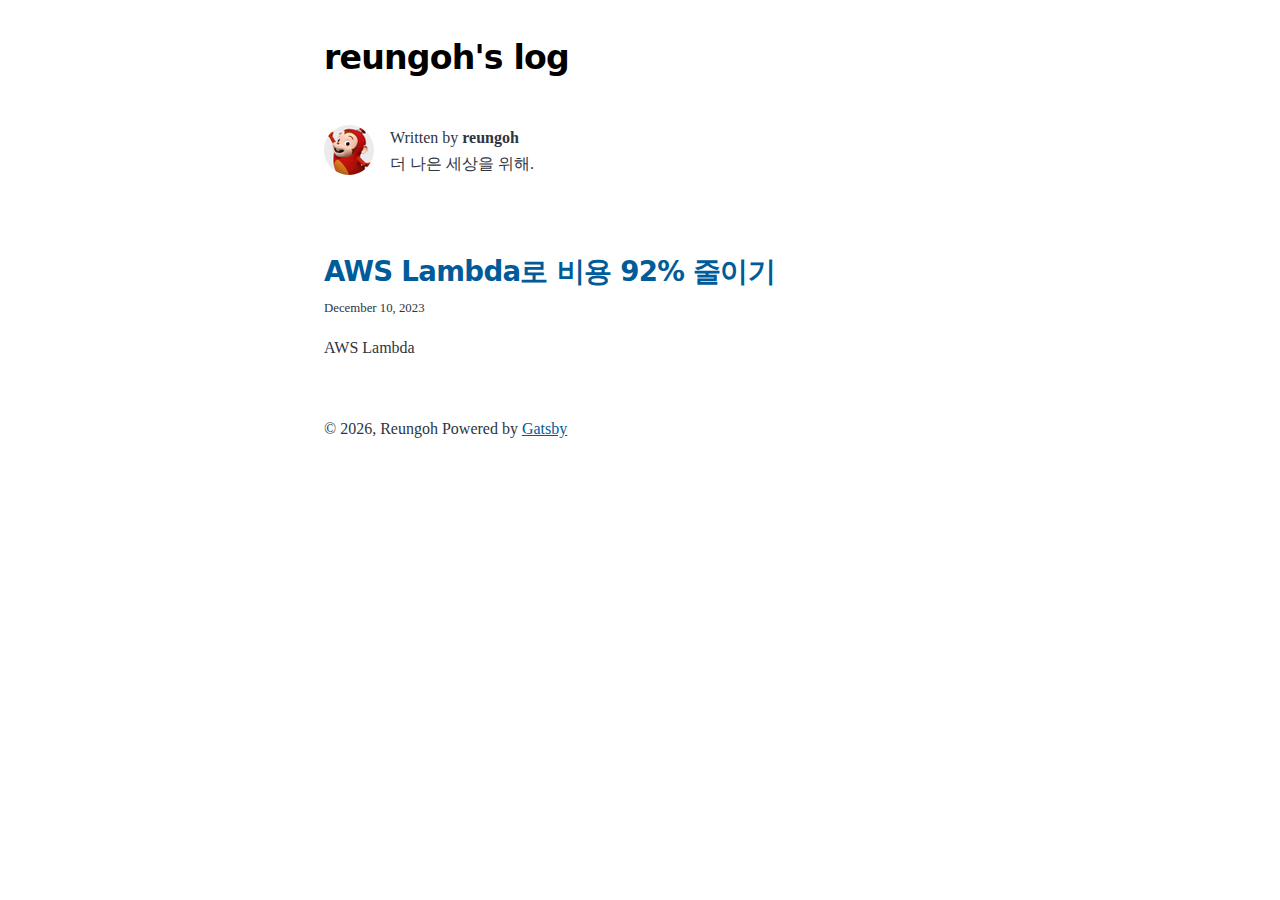
==== commit d98f4f58: "Updates" ====
--- a/index.html
+++ b/index.html
@@ -1,5 +1,5 @@
 <!DOCTYPE html><html lang="en"><head><meta charSet="utf-8"/><meta http-equiv="x-ua-compatible" content="ie=edge"/><meta name="viewport" content="width=device-width, initial-scale=1, shrink-to-fit=no"/><meta name="generator" content="Gatsby 5.12.12"/><meta name="description" data-gatsby-head="true"/><meta property="og:title" content="" data-gatsby-head="true"/><meta property="og:description" data-gatsby-head="true"/><meta property="og:type" content="website" data-gatsby-head="true"/><meta name="twitter:card" content="summary" data-gatsby-head="true"/><meta name="twitter:creator" content="" data-gatsby-head="true"/><meta name="twitter:title" content="" data-gatsby-head="true"/><meta name="twitter:description" data-gatsby-head="true"/><style data-href="/styles.691502c3ece5d7f63dcd.css" data-identity="gatsby-global-css">@font-face{font-display:swap;font-family:Montserrat Variable;font-style:normal;font-weight:100 900;src:url(/static/montserrat-cyrillic-ext-wght-normal-639b3c91831427d83cd3984af014778c.woff2) format("woff2-variations");unicode-range:u+0460-052f,u+1c80-1c88,u+20b4,u+2de0-2dff,u+a640-a69f,u+fe2e-fe2f}@font-face{font-display:swap;font-family:Montserrat Variable;font-style:normal;font-weight:100 900;src:url(/static/montserrat-cyrillic-wght-normal-f41a9bc7688bda1e84508030cb5c18fe.woff2) format("woff2-variations");unicode-range:u+0301,u+0400-045f,u+0490-0491,u+04b0-04b1,u+2116}@font-face{font-display:swap;font-family:Montserrat Variable;font-style:normal;font-weight:100 900;src:url([data-uri]) format("woff2-variations");unicode-range:u+0102-0103,u+0110-0111,u+0128-0129,u+0168-0169,u+01a0-01a1,u+01af-01b0,u+0300-0301,u+0303-0304,u+0308-0309,u+0323,u+0329,u+1ea0-1ef9,u+20ab}@font-face{font-display:swap;font-family:Montserrat Variable;font-style:normal;font-weight:100 900;src:url(/static/montserrat-latin-ext-wght-normal-9f73369162c4382215d4317ba362fe1e.woff2) format("woff2-variations");unicode-range:u+0100-02af,u+0300-0301,u+0303-0304,u+0308-0309,u+0323,u+0329,u+1e??,u+2020,u+20a0-20ab,u+20ad-20cf,u+2113,u+2c60-2c7f,u+a720-a7ff}@font-face{font-display:swap;font-family:Montserrat Variable;font-style:normal;font-weight:100 900;src:url(/static/montserrat-latin-wght-normal-b66f2d18f66f15c3ac56a2f4d68b3be5.woff2) format("woff2-variations");unicode-range:u+00??,u+0131,u+0152-0153,u+02bb-02bc,u+02c6,u+02da,u+02dc,u+0300-0301,u+0303-0304,u+0308-0309,u+0323,u+0329,u+2000-206f,u+2074,u+20ac,u+2122,u+2191,u+2193,u+2212,u+2215,u+feff,u+fffd}@font-face{font-display:swap;font-family:Merriweather;font-style:normal;font-weight:400;src:url(/static/merriweather-cyrillic-ext-400-normal-2a880e22b1b888ab54652a36d43b7f16.woff2) format("woff2"),url(/static/merriweather-cyrillic-ext-400-normal-7d8546944154663cc54693d15bb31721.woff) format("woff");unicode-range:u+0460-052f,u+1c80-1c88,u+20b4,u+2de0-2dff,u+a640-a69f,u+fe2e-fe2f}@font-face{font-display:swap;font-family:Merriweather;font-style:normal;font-weight:400;src:url(/static/merriweather-cyrillic-400-normal-fde0b55efc50742fb57fbebbb11c572f.woff2) format("woff2"),url(/static/merriweather-cyrillic-400-normal-2e7c71643f6e0e4c1e73f28a7a1798e6.woff) format("woff");unicode-range:u+0301,u+0400-045f,u+0490-0491,u+04b0-04b1,u+2116}@font-face{font-display:swap;font-family:Merriweather;font-style:normal;font-weight:400;src:url([data-uri]) format("woff2"),url([data-uri]) format("woff");unicode-range:u+0102-0103,u+0110-0111,u+0128-0129,u+0168-0169,u+01a0-01a1,u+01af-01b0,u+0300-0301,u+0303-0304,u+0308-0309,u+0323,u+0329,u+1ea0-1ef9,u+20ab}@font-face{font-display:swap;font-family:Merriweather;font-style:normal;font-weight:400;src:url(/static/merriweather-latin-ext-400-normal-4657f5ab02d5923d223f96a9155a9bdc.woff2) format("woff2"),url(/static/merriweather-latin-ext-400-normal-7b1ee735b2541bc831bd57bacecc9d41.woff) format("woff");unicode-range:u+0100-02af,u+0300-0301,u+0303-0304,u+0308-0309,u+0323,u+0329,u+1e??,u+2020,u+20a0-20ab,u+20ad-20cf,u+2113,u+2c60-2c7f,u+a720-a7ff}@font-face{font-display:swap;font-family:Merriweather;font-style:normal;font-weight:400;src:url(/static/merriweather-latin-400-normal-e009f21405b4d7e893674b69deb4cf4a.woff2) format("woff2"),url(/static/merriweather-latin-400-normal-2c455928024d0ee049d896a25f9e30e1.woff) format("woff");unicode-range:u+00??,u+0131,u+0152-0153,u+02bb-02bc,u+02c6,u+02da,u+02dc,u+0300-0301,u+0303-0304,u+0308-0309,u+0323,u+0329,u+2000-206f,u+2074,u+20ac,u+2122,u+2191,u+2193,u+2212,u+2215,u+feff,u+fffd}
-/*! normalize.css v8.0.1 | MIT License | github.com/necolas/normalize.css */html{-webkit-text-size-adjust:100%;line-height:1.15}body{margin:0}main{display:block}h1{font-size:2em;margin:.67em 0}hr{box-sizing:content-box;height:0;overflow:visible}pre{font-family:monospace,monospace;font-size:1em}a{background-color:transparent}abbr[title]{border-bottom:none;text-decoration:underline;-webkit-text-decoration:underline dotted;text-decoration:underline dotted}b,strong{font-weight:bolder}code,kbd,samp{font-family:monospace,monospace;font-size:1em}small{font-size:80%}sub,sup{font-size:75%;line-height:0;position:relative;vertical-align:baseline}sub{bottom:-.25em}sup{top:-.5em}img{border-style:none}button,input,optgroup,select,textarea{font-family:inherit;font-size:100%;line-height:1.15;margin:0}button,input{overflow:visible}button,select{text-transform:none}[type=button],[type=reset],[type=submit],button{-webkit-appearance:button}[type=button]::-moz-focus-inner,[type=reset]::-moz-focus-inner,[type=submit]::-moz-focus-inner,button::-moz-focus-inner{border-style:none;padding:0}[type=button]:-moz-focusring,[type=reset]:-moz-focusring,[type=submit]:-moz-focusring,button:-moz-focusring{outline:1px dotted ButtonText}fieldset{padding:.35em .75em .625em}legend{box-sizing:border-box;color:inherit;display:table;max-width:100%;padding:0;white-space:normal}progress{vertical-align:baseline}textarea{overflow:auto}[type=checkbox],[type=radio]{box-sizing:border-box;padding:0}[type=number]::-webkit-inner-spin-button,[type=number]::-webkit-outer-spin-button{height:auto}[type=search]{-webkit-appearance:textfield;outline-offset:-2px}[type=search]::-webkit-search-decoration{-webkit-appearance:none}::-webkit-file-upload-button{-webkit-appearance:button;font:inherit}details{display:block}summary{display:list-item}[hidden]{display:none}:root{--maxWidth-none:"none";--maxWidth-xs:20rem;--maxWidth-sm:24rem;--maxWidth-md:28rem;--maxWidth-lg:32rem;--maxWidth-xl:36rem;--maxWidth-2xl:42rem;--maxWidth-3xl:48rem;--maxWidth-4xl:56rem;--maxWidth-full:"100%";--maxWidth-wrapper:var(--maxWidth-2xl);--spacing-px:"1px";--spacing-0:0;--spacing-1:0.25rem;--spacing-2:0.5rem;--spacing-3:0.75rem;--spacing-4:1rem;--spacing-5:1.25rem;--spacing-6:1.5rem;--spacing-8:2rem;--spacing-10:2.5rem;--spacing-12:3rem;--spacing-16:4rem;--spacing-20:5rem;--spacing-24:6rem;--spacing-32:8rem;--fontFamily-sans:"MontserratVariable",system-ui,-apple-system,BlinkMacSystemFont,"Segoe UI",Roboto,"Helvetica Neue",Arial,"Noto Sans",sans-serif,"Apple Color Emoji","Segoe UI Emoji","Segoe UI Symbol","Noto Color Emoji";--fontFamily-serif:"Merriweather","Georgia",Cambria,"Times New Roman",Times,serif;--nanum-gothic:"nanum-gothic";--font-body:var(--nanum-gothic);--font-heading:var(--fontFamily-sans);--fontWeight-normal:400;--fontWeight-bold:700;--fontWeight-black:900;--fontSize-root:16px;--lineHeight-none:1;--lineHeight-tight:1.1;--lineHeight-normal:1.5;--lineHeight-relaxed:1.625;--fontSize-0:0.833rem;--fontSize-1:1rem;--fontSize-2:1.2rem;--fontSize-3:1.44rem;--fontSize-4:1.728rem;--fontSize-5:2.074rem;--fontSize-6:2.488rem;--fontSize-7:2.986rem;--color-primary:#005b99;--color-text:#2e353f;--color-text-light:#4f5969;--color-heading:#1a202c;--color-heading-black:#000;--color-accent:#d1dce5}*,:after,:before{box-sizing:border-box}html{-webkit-font-smoothing:antialiased;-moz-osx-font-smoothing:grayscale;font-size:var(--fontSize-root);line-height:var(--lineHeight-normal)}body{color:var(--color-text);font-family:var(--font-body);font-size:var(--fontSize-1)}footer{padding:var(--spacing-6) var(--spacing-0)}hr{background:var(--color-accent);border:0;height:1px}h1,h2,h3,h4,h5,h6{font-family:var(--font-heading);letter-spacing:-.025em;line-height:var(--lineHeight-tight);margin-bottom:var(--spacing-6);margin-top:var(--spacing-12)}h2,h3,h4,h5,h6{color:var(--color-heading);font-weight:var(--fontWeight-bold)}h1{color:var(--color-heading-black);font-size:var(--fontSize-6);font-weight:var(--fontWeight-black)}h2{font-size:var(--fontSize-5)}h3{font-size:var(--fontSize-4)}h4{font-size:var(--fontSize-3)}h5{font-size:var(--fontSize-2)}h6{font-size:var(--fontSize-1)}h1>a,h2>a,h3>a,h4>a,h5>a,h6>a{color:inherit;text-decoration:none}p{--baseline-multiplier:0.179;--x-height-multiplier:0.35;line-height:var(--lineHeight-relaxed);margin:var(--spacing-0) var(--spacing-0) var(--spacing-8) var(--spacing-0)}ol,p,ul{padding:var(--spacing-0)}ol,ul{list-style-image:none;list-style-position:outside;margin-bottom:var(--spacing-8);margin-left:var(--spacing-0);margin-right:var(--spacing-0)}ol li,ul li{padding-left:var(--spacing-0)}li>p,ol li,ul li{margin-bottom:calc(var(--spacing-8)/2)}li :last-child{margin-bottom:var(--spacing-0)}li>ul{margin-left:var(--spacing-8);margin-top:calc(var(--spacing-8)/2)}blockquote{border-left:var(--spacing-1) solid var(--color-primary);color:var(--color-text-light);font-size:var(--fontSize-2);font-style:italic;margin-bottom:var(--spacing-8);margin-left:calc(var(--spacing-6)*-1);margin-right:var(--spacing-8);padding:var(--spacing-0) var(--spacing-0) var(--spacing-0) var(--spacing-6)}blockquote>:last-child{margin-bottom:var(--spacing-0)}blockquote>ol,blockquote>ul{list-style-position:inside}table{border-collapse:collapse;border-spacing:.25rem;margin-bottom:var(--spacing-8);width:100%}table thead tr th{border-bottom:1px solid var(--color-accent)}a{color:var(--color-primary)}a:focus,a:hover{text-decoration:none}.global-wrapper{margin:var(--spacing-0) auto;max-width:var(--maxWidth-wrapper);padding:var(--spacing-10) var(--spacing-5)}.global-wrapper[data-is-root-path=true] .bio{margin-bottom:var(--spacing-20)}.global-header{margin-bottom:var(--spacing-12)}.main-heading{font-size:var(--fontSize-5);margin:0}.post-list-item{margin-bottom:var(--spacing-8);margin-top:var(--spacing-8)}.post-list-item p{margin-bottom:var(--spacing-0)}.post-list-item h2{color:var(--color-primary);font-size:var(--fontSize-4);margin-bottom:var(--spacing-2);margin-top:var(--spacing-0)}.post-list-item header{margin-bottom:var(--spacing-4)}.header-link-home{font-family:var(--font-heading);font-size:var(--fontSize-2);font-weight:var(--fontWeight-bold);text-decoration:none}.bio{display:flex;margin-bottom:var(--spacing-16)}.bio p,.bio-avatar{margin-bottom:var(--spacing-0)}.bio-avatar{border-radius:100%;margin-right:var(--spacing-4);min-width:50px}.blog-post header h1{margin:var(--spacing-0) var(--spacing-0) var(--spacing-4) var(--spacing-0)}.blog-post header p{font-family:var(--font-heading);font-size:var(--fontSize-2)}.blog-post-nav ul{margin:var(--spacing-0)}.gatsby-highlight{margin-bottom:var(--spacing-8)}@media (max-width:42rem){blockquote{margin-left:var(--spacing-0);padding:var(--spacing-0) var(--spacing-0) var(--spacing-0) var(--spacing-4)}ol,ul{list-style-position:inside}}code[class*=language-],pre[class*=language-]{word-wrap:normal;background:none;color:#000;font-family:Consolas,Monaco,Andale Mono,Ubuntu Mono,monospace;font-size:1em;-webkit-hyphens:none;hyphens:none;line-height:1.5;tab-size:4;text-align:left;text-shadow:0 1px #fff;white-space:pre;word-break:normal;word-spacing:normal}code[class*=language-] ::selection,code[class*=language-]::selection,pre[class*=language-] ::selection,pre[class*=language-]::selection{background:#b3d4fc;text-shadow:none}@media print{code[class*=language-],pre[class*=language-]{text-shadow:none}}pre[class*=language-]{margin:.5em 0;overflow:auto;padding:1em}:not(pre)>code[class*=language-],pre[class*=language-]{background:#f5f2f0}:not(pre)>code[class*=language-]{border-radius:.3em;padding:.1em;white-space:normal}.token.cdata,.token.comment,.token.doctype,.token.prolog{color:#708090}.token.punctuation{color:#999}.token.namespace{opacity:.7}.token.boolean,.token.constant,.token.deleted,.token.number,.token.property,.token.symbol,.token.tag{color:#905}.token.attr-name,.token.builtin,.token.char,.token.inserted,.token.selector,.token.string{color:#690}.language-css .token.string,.style .token.string,.token.entity,.token.operator,.token.url{background:hsla(0,0%,100%,.5);color:#9a6e3a}.token.atrule,.token.attr-value,.token.keyword{color:#07a}.token.class-name,.token.function{color:#dd4a68}.token.important,.token.regex,.token.variable{color:#e90}.token.bold,.token.important{font-weight:700}.token.italic{font-style:italic}.token.entity{cursor:help}@font-face{font-display:swap;font-family:Nanum Gothic;font-style:normal;font-weight:400;src:url(/static/nanum-gothic-0-400-normal-2b89c86f072181acf23c88a35859398a.woff2) format("woff2"),url(/static/nanum-gothic-0-400-normal-af261533e0a0cf22a61fec1355fe2d47.woff) format("woff");unicode-range:u+f9ca-fa0b,u+ff03-ff05,u+ff07,u+ff0a-ff0b,u+ff0d-ff19,u+ff1b,u+ff1d,u+ff20-ff5b,u+ff5d,u+ffe0-ffe3,u+ffe5-ffe6}@font-face{font-display:swap;font-family:Nanum Gothic;font-style:normal;font-weight:400;src:url(/static/nanum-gothic-1-400-normal-5102243886f7bcc86f58a353df2a5707.woff2) format("woff2"),url(/static/nanum-gothic-1-400-normal-401432cfe17b1f3221db914e9b415cb5.woff) format("woff");unicode-range:u+f92f-f980,u+f982-f9c9}@font-face{font-display:swap;font-family:Nanum Gothic;font-style:normal;font-weight:400;src:url(/static/nanum-gothic-2-400-normal-d15975d45256c17c1ceecb5e1ec32a9f.woff2) format("woff2"),url(/static/nanum-gothic-2-400-normal-acab9868b5f520385d8f8c263a127930.woff) format("woff");unicode-range:u+d723-d728,u+d72a-d733,u+d735-d748,u+d74a-d74f,u+d752-d753,u+d755-d757,u+d75a-d75f,u+d762-d764,u+d766-d768,u+d76a-d76b,u+d76d-d76f,u+d771-d787,u+d789-d78b,u+d78d-d78f,u+d791-d797,u+d79a,u+d79c,u+d79e-d7a3,u+f900-f909,u+f90b-f92e}@font-face{font-display:swap;font-family:Nanum Gothic;font-style:normal;font-weight:400;src:url(/static/nanum-gothic-3-400-normal-63353c07ac565248d262797b32c4f296.woff2) format("woff2"),url(/static/nanum-gothic-3-400-normal-92b7f8584f14b48a0768e79395772273.woff) format("woff");unicode-range:u+d679-d68b,u+d68e-d69e,u+d6a0,u+d6a2-d6a7,u+d6a9-d6c3,u+d6c6-d6c7,u+d6c9-d6cb,u+d6cd-d6d3,u+d6d5-d6d6,u+d6d8-d6e3,u+d6e5-d6e7,u+d6e9-d6fb,u+d6fd-d717,u+d719-d71f,u+d721-d722}@font-face{font-display:swap;font-family:Nanum Gothic;font-style:normal;font-weight:400;src:url(/static/nanum-gothic-4-400-normal-1b11dd29aa82dba6c408503c236b10d1.woff2) format("woff2"),url(/static/nanum-gothic-4-400-normal-3d406fb122aa31533cd3e3756f40383b.woff) format("woff");unicode-range:u+d5bc-d5c7,u+d5ca-d5cb,u+d5cd-d5cf,u+d5d1-d5d7,u+d5d9-d5da,u+d5dc,u+d5de-d5e3,u+d5e6-d5e7,u+d5e9-d5eb,u+d5ed-d5f6,u+d5f8,u+d5fa-d5ff,u+d602-d603,u+d605-d607,u+d609-d60f,u+d612-d613,u+d616-d61b,u+d61d-d637,u+d63a-d63b,u+d63d-d63f,u+d641-d647,u+d64a-d64c,u+d64e-d653,u+d656-d657,u+d659-d65b,u+d65d-d666,u+d668,u+d66a-d678}@font-face{font-display:swap;font-family:Nanum Gothic;font-style:normal;font-weight:400;src:url(/static/nanum-gothic-5-400-normal-d6964ee2e7ae533a0611361012a06006.woff2) format("woff2"),url(/static/nanum-gothic-5-400-normal-7cf4086c9a9dd97d81fc0581326c3aee.woff) format("woff");unicode-range:u+d507,u+d509-d50b,u+d50d-d513,u+d515-d53b,u+d53e-d53f,u+d541-d543,u+d545-d54c,u+d54e,u+d550,u+d552-d557,u+d55a-d55b,u+d55d-d55f,u+d561-d564,u+d566-d567,u+d56a,u+d56c,u+d56e-d573,u+d576-d577,u+d579-d583,u+d585-d586,u+d58a-d5a4,u+d5a6-d5bb}@font-face{font-display:swap;font-family:Nanum Gothic;font-style:normal;font-weight:400;src:url(/static/nanum-gothic-6-400-normal-5f0ef73b60799bda1c83b016c8f6a921.woff2) format("woff2"),url(/static/nanum-gothic-6-400-normal-e2d45f2ddf29276f1e1db4b2e158a7be.woff) format("woff");unicode-range:u+d464-d477,u+d47a-d47b,u+d47d-d47f,u+d481-d487,u+d489-d48a,u+d48c,u+d48e-d4e7,u+d4e9-d503,u+d505-d506}@font-face{font-display:swap;font-family:Nanum Gothic;font-style:normal;font-weight:400;src:url(/static/nanum-gothic-7-400-normal-93a2e3911fba125156a16c9d40616909.woff2) format("woff2"),url(/static/nanum-gothic-7-400-normal-1655cfee6c0fdbd22e3651f675dcf9ee.woff) format("woff");unicode-range:u+d3bf-d3c7,u+d3ca-d3cf,u+d3d1-d3eb,u+d3ee-d3ef,u+d3f1-d3f3,u+d3f5-d3fb,u+d3fd-d400,u+d402-d45b,u+d45d-d463}@font-face{font-display:swap;font-family:Nanum Gothic;font-style:normal;font-weight:400;src:url(/static/nanum-gothic-8-400-normal-b3f7d30bf99ca4afa19bd347fe43f911.woff2) format("woff2"),url(/static/nanum-gothic-8-400-normal-690eb72f379aedeb19f5723fc7da9b61.woff) format("woff");unicode-range:u+d2ff,u+d302-d304,u+d306-d30b,u+d30f,u+d311-d313,u+d315-d31b,u+d31e,u+d322-d324,u+d326-d327,u+d32a-d32b,u+d32d-d32f,u+d331-d337,u+d339-d33c,u+d33e-d37b,u+d37e-d37f,u+d381-d383,u+d385-d38b,u+d38e-d390,u+d392-d397,u+d39a-d39b,u+d39d-d39f,u+d3a1-d3a7,u+d3a9-d3aa,u+d3ac,u+d3ae-d3b3,u+d3b5-d3b7,u+d3b9-d3bb,u+d3bd-d3be}@font-face{font-display:swap;font-family:Nanum Gothic;font-style:normal;font-weight:400;src:url(/static/nanum-gothic-9-400-normal-befaa8289d3df2697a3868b34278dcc9.woff2) format("woff2"),url(/static/nanum-gothic-9-400-normal-1abac23bf70dc41fe4d520d0f0e5e857.woff) format("woff");unicode-range:u+d257-d27f,u+d281-d29b,u+d29d-d29f,u+d2a1-d2ab,u+d2ad-d2b7,u+d2ba-d2bb,u+d2bd-d2bf,u+d2c1-d2c7,u+d2c9-d2ef,u+d2f2-d2f3,u+d2f5-d2f7,u+d2f9-d2fe}@font-face{font-display:swap;font-family:Nanum Gothic;font-style:normal;font-weight:400;src:url(/static/nanum-gothic-10-400-normal-5ffb5352b44639784ef4f956d1e5ffae.woff2) format("woff2"),url(/static/nanum-gothic-10-400-normal-5bec6bde81997b5cf51553ad9b815d0b.woff) format("woff");unicode-range:u+d1b4,u+d1b6-d1f3,u+d1f5-d22b,u+d22e-d22f,u+d231-d233,u+d235-d23b,u+d23d-d240,u+d242-d256}@font-face{font-display:swap;font-family:Nanum Gothic;font-style:normal;font-weight:400;src:url(/static/nanum-gothic-11-400-normal-1da756d011d65f9e77607e12286beafe.woff2) format("woff2"),url(/static/nanum-gothic-11-400-normal-eaa0ea1adc1ebb075116dbb3df2829a7.woff) format("woff");unicode-range:u+d105-d12f,u+d132-d133,u+d135-d137,u+d139-d13f,u+d141-d142,u+d144,u+d146-d14b,u+d14e-d14f,u+d151-d153,u+d155-d15b,u+d15e-d187,u+d189-d19f,u+d1a2-d1a3,u+d1a5-d1a7,u+d1a9-d1af,u+d1b2-d1b3}@font-face{font-display:swap;font-family:Nanum Gothic;font-style:normal;font-weight:400;src:url(/static/nanum-gothic-12-400-normal-aeb04d2c5af922ad1cbb4d64c2f31296.woff2) format("woff2"),url(/static/nanum-gothic-12-400-normal-8fe73706a7462b2605a93a6b43048724.woff) format("woff");unicode-range:u+d04b-d04f,u+d051-d057,u+d059-d06b,u+d06d-d06f,u+d071-d073,u+d075-d07b,u+d07e-d0a3,u+d0a6-d0a7,u+d0a9-d0ab,u+d0ad-d0b3,u+d0b6,u+d0b8,u+d0ba-d0bf,u+d0c2-d0c3,u+d0c5-d0c7,u+d0c9-d0cf,u+d0d2,u+d0d6-d0db,u+d0de-d0df,u+d0e1-d0e3,u+d0e5-d0eb,u+d0ee-d0f0,u+d0f2-d104}@font-face{font-display:swap;font-family:Nanum Gothic;font-style:normal;font-weight:400;src:url(/static/nanum-gothic-13-400-normal-a9fb58bc7efaf2084ccbcbde81c0b93f.woff2) format("woff2"),url(/static/nanum-gothic-13-400-normal-a057247be3967c0e54d2ea1538f65f19.woff) format("woff");unicode-range:u+cfa2-cfc3,u+cfc5-cfdf,u+cfe2-cfe3,u+cfe5-cfe7,u+cfe9-cff4,u+cff6-cffb,u+cffd-cfff,u+d001-d003,u+d005-d017,u+d019-d033,u+d036-d037,u+d039-d03b,u+d03d-d04a}@font-face{font-display:swap;font-family:Nanum Gothic;font-style:normal;font-weight:400;src:url(/static/nanum-gothic-14-400-normal-edff162c0b26a25619bcb03f51f42720.woff2) format("woff2"),url(/static/nanum-gothic-14-400-normal-1f706e340a88fab6571133b634dba44b.woff) format("woff");unicode-range:u+cef0-cef3,u+cef6,u+cef9-ceff,u+cf01-cf03,u+cf05-cf07,u+cf09-cf0f,u+cf11-cf12,u+cf14-cf1b,u+cf1d-cf1f,u+cf21-cf2f,u+cf31-cf53,u+cf56-cf57,u+cf59-cf5b,u+cf5d-cf63,u+cf66,u+cf68,u+cf6a-cf6f,u+cf71-cf84,u+cf86-cf8b,u+cf8d-cfa1}@font-face{font-display:swap;font-family:Nanum Gothic;font-style:normal;font-weight:400;src:url(/static/nanum-gothic-15-400-normal-de07c845c6cfe5d0a50ac5e23b3b447f.woff2) format("woff2"),url(/static/nanum-gothic-15-400-normal-6b8be530a72fea7585379021d77eacc7.woff) format("woff");unicode-range:u+ce3c-ce57,u+ce5a-ce5b,u+ce5d-ce5f,u+ce61-ce67,u+ce6a,u+ce6c,u+ce6e-ce73,u+ce76-ce77,u+ce79-ce7b,u+ce7d-ce83,u+ce85-ce88,u+ce8a-ce8f,u+ce91-ce93,u+ce95-ce97,u+ce99-ce9f,u+cea2,u+cea4-ceab,u+cead-cee3,u+cee6-cee7,u+cee9-ceeb,u+ceed-ceef}@font-face{font-display:swap;font-family:Nanum Gothic;font-style:normal;font-weight:400;src:url(/static/nanum-gothic-16-400-normal-96e81a087d4b2e545a1c9e1063c84426.woff2) format("woff2"),url(/static/nanum-gothic-16-400-normal-23a7211dce1cc7811e180dcac71982b2.woff) format("woff");unicode-range:u+cd92-cd93,u+cd96-cd97,u+cd99-cd9b,u+cd9d-cda3,u+cda6-cda8,u+cdaa-cdaf,u+cdb1-cdc3,u+cdc5-cdcb,u+cdcd-cde7,u+cde9-ce03,u+ce05-ce1f,u+ce22-ce34,u+ce36-ce3b}@font-face{font-display:swap;font-family:Nanum Gothic;font-style:normal;font-weight:400;src:url(/static/nanum-gothic-17-400-normal-b91dd371594f83cd1470cd60f0e8246b.woff2) format("woff2"),url(/static/nanum-gothic-17-400-normal-176304bc7db0ae68c05f763f58c6a111.woff) format("woff");unicode-range:u+ccef-cd07,u+cd0a-cd0b,u+cd0d-cd1a,u+cd1c,u+cd1e-cd2b,u+cd2d-cd5b,u+cd5d-cd77,u+cd79-cd91}@font-face{font-display:swap;font-family:Nanum Gothic;font-style:normal;font-weight:400;src:url(/static/nanum-gothic-18-400-normal-e00570c672662e22e2bfe37f225a6e83.woff2) format("woff2"),url(/static/nanum-gothic-18-400-normal-e92a31f4dafbea6648108ea9c8e39da8.woff) format("woff");unicode-range:u+cc3f-cc43,u+cc46-cc47,u+cc49-cc4b,u+cc4d-cc53,u+cc55-cc58,u+cc5a-cc5f,u+cc61-cc97,u+cc9a-cc9b,u+cc9d-cc9f,u+cca1-cca7,u+ccaa,u+ccac,u+ccae-ccb3,u+ccb6-ccb7,u+ccb9-ccbb,u+ccbd-cccf,u+ccd1-cce3,u+cce5-ccee}@font-face{font-display:swap;font-family:Nanum Gothic;font-style:normal;font-weight:400;src:url(/static/nanum-gothic-19-400-normal-d5a917408c7b91a01f42f45eb42925b6.woff2) format("woff2"),url(/static/nanum-gothic-19-400-normal-41c67a7ac28b4d6573bb55461d5254a4.woff) format("woff");unicode-range:u+cb91-cbd3,u+cbd5-cbe3,u+cbe5-cc0b,u+cc0e-cc0f,u+cc11-cc13,u+cc15-cc1b,u+cc1d-cc20,u+cc23-cc27,u+cc2a-cc2b,u+cc2d,u+cc2f,u+cc31-cc37,u+cc3a,u+cc3c}@font-face{font-display:swap;font-family:Nanum Gothic;font-style:normal;font-weight:400;src:url(/static/nanum-gothic-20-400-normal-fab31784bf5dd9fada25a1c7911abfbe.woff2) format("woff2"),url(/static/nanum-gothic-20-400-normal-df7cb93208cd327f0424eaca28919311.woff) format("woff");unicode-range:u+caf4-cb47,u+cb4a-cb90}@font-face{font-display:swap;font-family:Nanum Gothic;font-style:normal;font-weight:400;src:url(/static/nanum-gothic-21-400-normal-b327bf410c7fb2f347d1eacbab4ef2fc.woff2) format("woff2"),url(/static/nanum-gothic-21-400-normal-2fa1a2dfb6058e4b578a3d96be8c004b.woff) format("woff");unicode-range:u+ca4a-ca4b,u+ca4e-ca4f,u+ca51-ca53,u+ca55-ca5b,u+ca5d-ca60,u+ca62-ca83,u+ca85-cabb,u+cabe-cabf,u+cac1-cac3,u+cac5-cacb,u+cacd-cad0,u+cad2,u+cad4-cad8,u+cada-caf3}@font-face{font-display:swap;font-family:Nanum Gothic;font-style:normal;font-weight:400;src:url(/static/nanum-gothic-22-400-normal-55984f4c1c0af12c7ff788160494b332.woff2) format("woff2"),url(/static/nanum-gothic-22-400-normal-bbc00b431defac49ca258d7ed5d15741.woff) format("woff");unicode-range:u+c996-c997,u+c99a-c99c,u+c99e-c9bf,u+c9c2-c9c3,u+c9c5-c9c7,u+c9c9-c9cf,u+c9d2,u+c9d4,u+c9d7-c9d8,u+c9db,u+c9de-c9df,u+c9e1-c9e3,u+c9e5-c9e6,u+c9e8-c9eb,u+c9ee-c9f0,u+c9f2-c9f7,u+c9f9-ca0b,u+ca0d-ca28,u+ca2a-ca49}@font-face{font-display:swap;font-family:Nanum Gothic;font-style:normal;font-weight:400;src:url(/static/nanum-gothic-23-400-normal-d0fa74f693fb61d81187f2d9d5b4ad35.woff2) format("woff2"),url(/static/nanum-gothic-23-400-normal-f97c0bb05f45cb9c167d2bfa5a014383.woff) format("woff");unicode-range:u+c8e9-c8f4,u+c8f6-c8fb,u+c8fe-c8ff,u+c901-c903,u+c905-c90b,u+c90e-c910,u+c912-c917,u+c919-c92b,u+c92d-c94f,u+c951-c953,u+c955-c96b,u+c96d-c973,u+c975-c987,u+c98a-c98b,u+c98d-c98f,u+c991-c995}@font-face{font-display:swap;font-family:Nanum Gothic;font-style:normal;font-weight:400;src:url(/static/nanum-gothic-24-400-normal-73ce97e401f92c903acab3ad32c0ad02.woff2) format("woff2"),url(/static/nanum-gothic-24-400-normal-d5444e9a0675b2a4eb8939e2108acd74.woff) format("woff");unicode-range:u+c841-c84b,u+c84d-c86f,u+c872-c873,u+c875-c877,u+c879-c87f,u+c882-c884,u+c887-c88a,u+c88d-c8c3,u+c8c5-c8df,u+c8e1-c8e8}@font-face{font-display:swap;font-family:Nanum Gothic;font-style:normal;font-weight:400;src:url(/static/nanum-gothic-25-400-normal-462962722b7afab89db172c12e044dc2.woff2) format("woff2"),url(/static/nanum-gothic-25-400-normal-b0909f1d1437dc1b9f1409719c81a6db.woff) format("woff");unicode-range:u+c779-c77b,u+c77e-c782,u+c786,u+c78b,u+c78d,u+c78f,u+c792-c793,u+c795,u+c797,u+c799-c79f,u+c7a2,u+c7a7-c7ab,u+c7ae-c7bb,u+c7bd-c7c0,u+c7c2-c7c7,u+c7c9-c7dc,u+c7de-c7ff,u+c802-c803,u+c805-c807,u+c809,u+c80b-c80f,u+c812,u+c814,u+c817-c81b,u+c81e-c81f,u+c821-c823,u+c825-c82e,u+c830-c837,u+c839-c83b,u+c83d-c840}@font-face{font-display:swap;font-family:Nanum Gothic;font-style:normal;font-weight:400;src:url(/static/nanum-gothic-26-400-normal-469974767401e8a7bb242526f1b0a188.woff2) format("woff2"),url(/static/nanum-gothic-26-400-normal-3d8c224d85509072f6d43454c1b72200.woff) format("woff");unicode-range:u+c6bb-c6bf,u+c6c2,u+c6c4,u+c6c6-c6cb,u+c6ce-c6cf,u+c6d1-c6d3,u+c6d5-c6db,u+c6dd-c6df,u+c6e1-c6e7,u+c6e9-c6eb,u+c6ed-c6ef,u+c6f1-c6f8,u+c6fa-c703,u+c705-c707,u+c709-c70b,u+c70d-c716,u+c718,u+c71a-c71f,u+c722-c723,u+c725-c727,u+c729-c734,u+c736-c73b,u+c73e-c73f,u+c741-c743,u+c745-c74b,u+c74e-c750,u+c752-c757,u+c759-c773,u+c776-c777}@font-face{font-display:swap;font-family:Nanum Gothic;font-style:normal;font-weight:400;src:url(/static/nanum-gothic-27-400-normal-66abb46b35e4916b3e95f53f5b976669.woff2) format("woff2"),url(/static/nanum-gothic-27-400-normal-a35772661a4359e5140ecd965183f31f.woff) format("woff");unicode-range:u+c5f5-c5fb,u+c5fe,u+c602-c605,u+c607,u+c609-c60f,u+c611-c61a,u+c61c-c623,u+c626-c627,u+c629-c62b,u+c62d,u+c62f-c632,u+c636,u+c638,u+c63a-c63f,u+c642-c643,u+c645-c647,u+c649-c652,u+c656-c65b,u+c65d-c65f,u+c661-c663,u+c665-c677,u+c679-c67b,u+c67d-c693,u+c696-c697,u+c699-c69b,u+c69d-c6a3,u+c6a6,u+c6a8,u+c6aa-c6af,u+c6b2-c6b3,u+c6b5-c6b7,u+c6b9-c6ba}@font-face{font-display:swap;font-family:Nanum Gothic;font-style:normal;font-weight:400;src:url(/static/nanum-gothic-28-400-normal-47f800e5c4c10c60c7386f7c623567b0.woff2) format("woff2"),url(/static/nanum-gothic-28-400-normal-f3a26991d7994352b1c8f4229167c434.woff) format("woff");unicode-range:u+c517-c527,u+c52a-c52b,u+c52d-c52f,u+c531-c538,u+c53a,u+c53c,u+c53e-c543,u+c546-c547,u+c54b,u+c54d-c552,u+c556,u+c55a-c55b,u+c55d,u+c55f,u+c562-c563,u+c565-c567,u+c569-c56f,u+c572,u+c574,u+c576-c57b,u+c57e-c57f,u+c581-c583,u+c585-c586,u+c588-c58b,u+c58e,u+c590,u+c592-c596,u+c599-c5b3,u+c5b6-c5b7,u+c5ba,u+c5be-c5c3,u+c5ca-c5cb,u+c5cd,u+c5cf,u+c5d2-c5d3,u+c5d5-c5d7,u+c5d9-c5df,u+c5e1-c5e2,u+c5e4,u+c5e6-c5eb,u+c5ef,u+c5f1-c5f3}@font-face{font-display:swap;font-family:Nanum Gothic;font-style:normal;font-weight:400;src:url(/static/nanum-gothic-29-400-normal-cad50c047c43d263f4c792f882637818.woff2) format("woff2"),url(/static/nanum-gothic-29-400-normal-458e4904e811e14c90131ed743fe85f8.woff) format("woff");unicode-range:u+c475-c4ef,u+c4f2-c4f3,u+c4f5-c4f7,u+c4f9-c4ff,u+c502-c50b,u+c50d-c516}@font-face{font-display:swap;font-family:Nanum Gothic;font-style:normal;font-weight:400;src:url(/static/nanum-gothic-30-400-normal-901a106e0efab9ed3ea2fd7416e592bf.woff2) format("woff2"),url(/static/nanum-gothic-30-400-normal-47e4740ac05181c537468cca02fe8c54.woff) format("woff");unicode-range:u+c3d0-c3d7,u+c3da-c3db,u+c3dd-c3de,u+c3e1-c3ec,u+c3ee-c3f3,u+c3f5-c42b,u+c42d-c463,u+c466-c474}@font-face{font-display:swap;font-family:Nanum Gothic;font-style:normal;font-weight:400;src:url(/static/nanum-gothic-31-400-normal-d383999bfc06f8cd927fcea5a49bfc36.woff2) format("woff2"),url(/static/nanum-gothic-31-400-normal-9ea981151509499d973f6794d8033800.woff) format("woff");unicode-range:u+c32b-c367,u+c36a-c36b,u+c36d-c36f,u+c371-c377,u+c37a-c37b,u+c37e-c383,u+c385-c387,u+c389-c3cf}@font-face{font-display:swap;font-family:Nanum Gothic;font-style:normal;font-weight:400;src:url(/static/nanum-gothic-32-400-normal-2da67db7e9916314dba2486ce83c3d6a.woff2) format("woff2"),url(/static/nanum-gothic-32-400-normal-e77713656452c4b3a92071f9d5d7a8d7.woff) format("woff");unicode-range:u+c26a-c26b,u+c26d-c26f,u+c271-c273,u+c275-c27b,u+c27e-c287,u+c289-c28f,u+c291-c297,u+c299-c29a,u+c29c-c2a3,u+c2a5-c2a7,u+c2a9-c2ab,u+c2ad-c2b3,u+c2b6,u+c2b8,u+c2ba-c2bb,u+c2bd-c2db,u+c2de-c2df,u+c2e1-c2e2,u+c2e5-c2ea,u+c2ee,u+c2f0,u+c2f2-c2f5,u+c2f7,u+c2fa-c2fb,u+c2fd-c2ff,u+c301-c307,u+c309-c30c,u+c30e-c312,u+c315-c323,u+c325-c328,u+c32a}@font-face{font-display:swap;font-family:Nanum Gothic;font-style:normal;font-weight:400;src:url(/static/nanum-gothic-33-400-normal-1d1cb1154ea29d467ad570362c4d1eaf.woff2) format("woff2"),url(/static/nanum-gothic-33-400-normal-15f1fa32e146f9f05cd32e4caba2e5fe.woff) format("woff");unicode-range:u+c1bc-c1c3,u+c1c5-c1df,u+c1e1-c1fb,u+c1fd-c203,u+c205-c20c,u+c20e,u+c210-c217,u+c21a-c21b,u+c21d-c21e,u+c221-c227,u+c229-c22a,u+c22c,u+c22e,u+c230,u+c233-c24f,u+c251-c257,u+c259-c269}@font-face{font-display:swap;font-family:Nanum Gothic;font-style:normal;font-weight:400;src:url(/static/nanum-gothic-34-400-normal-24153c2f59593c8b0256f7c9e4073d01.woff2) format("woff2"),url(/static/nanum-gothic-34-400-normal-225b63834beb3d7db246cc5cbdc88963.woff) format("woff");unicode-range:u+c101-c11b,u+c11f,u+c121-c123,u+c125-c12b,u+c12e,u+c132-c137,u+c13a-c13b,u+c13d-c13f,u+c141-c147,u+c14a,u+c14c-c153,u+c155-c157,u+c159-c15b,u+c15d-c166,u+c169-c16f,u+c171-c177,u+c179-c18b,u+c18e-c18f,u+c191-c193,u+c195-c19b,u+c19d-c19e,u+c1a0,u+c1a2-c1a4,u+c1a6-c1bb}@font-face{font-display:swap;font-family:Nanum Gothic;font-style:normal;font-weight:400;src:url(/static/nanum-gothic-35-400-normal-8c1e99f757d5bea591fcb1cd08532715.woff2) format("woff2"),url(/static/nanum-gothic-35-400-normal-4ebc4a71c11e29261b4e90e23e3966b3.woff) format("woff");unicode-range:u+c049-c057,u+c059-c05b,u+c05d-c05f,u+c061-c067,u+c069-c08f,u+c091-c0ab,u+c0ae-c0af,u+c0b1-c0b3,u+c0b5,u+c0b7-c0bb,u+c0be,u+c0c2-c0c7,u+c0ca-c0cb,u+c0cd-c0cf,u+c0d1-c0d7,u+c0d9-c0da,u+c0dc,u+c0de-c0e3,u+c0e5-c0eb,u+c0ed-c0f3,u+c0f6,u+c0f8,u+c0fa-c0ff}@font-face{font-display:swap;font-family:Nanum Gothic;font-style:normal;font-weight:400;src:url(/static/nanum-gothic-36-400-normal-59511a8535a7703207b6369622da74d6.woff2) format("woff2"),url(/static/nanum-gothic-36-400-normal-68ae45c82e4b20f73ed8b29f68566fff.woff) format("woff");unicode-range:u+bfa7-bfaf,u+bfb1-bfc4,u+bfc6-bfcb,u+bfce-bfcf,u+bfd1-bfd3,u+bfd5-bfdb,u+bfdd-c048}@font-face{font-display:swap;font-family:Nanum Gothic;font-style:normal;font-weight:400;src:url(/static/nanum-gothic-37-400-normal-28cf3670e28c7cd3eed434d42cdc292d.woff2) format("woff2"),url(/static/nanum-gothic-37-400-normal-6337de8d5292e81124c8cb35fb197357.woff) format("woff");unicode-range:u+bf07,u+bf09-bf3f,u+bf41-bf4f,u+bf52-bf54,u+bf56-bfa6}@font-face{font-display:swap;font-family:Nanum Gothic;font-style:normal;font-weight:400;src:url(/static/nanum-gothic-38-400-normal-036c8ba055d73bc7ebeef52cc1264574.woff2) format("woff2"),url(/static/nanum-gothic-38-400-normal-e05064ef2667b81c975475f9d9cc73ee.woff) format("woff");unicode-range:u+be56,u+be58,u+be5c-be5f,u+be62-be63,u+be65-be67,u+be69-be74,u+be76-be7b,u+be7e-be7f,u+be81-be8e,u+be90,u+be92-bea7,u+bea9-becf,u+bed2-bed3,u+bed5-bed6,u+bed9-bee3,u+bee6-bf06}@font-face{font-display:swap;font-family:Nanum Gothic;font-style:normal;font-weight:400;src:url(/static/nanum-gothic-39-400-normal-09a27a527880af43811826b12beadd8f.woff2) format("woff2"),url(/static/nanum-gothic-39-400-normal-19a0ac174ba062901d79358c0152a2b6.woff) format("woff");unicode-range:u+bdb0-bdd3,u+bdd5-bdef,u+bdf1-be0b,u+be0d-be0f,u+be11-be13,u+be15-be43,u+be46-be47,u+be49-be4b,u+be4d-be53}@font-face{font-display:swap;font-family:Nanum Gothic;font-style:normal;font-weight:400;src:url(/static/nanum-gothic-40-400-normal-6a64b0e903877a9d3acaba1ed947b6c3.woff2) format("woff2"),url(/static/nanum-gothic-40-400-normal-12bbdb8c43d04d5aaaf264756459c99f.woff) format("woff");unicode-range:u+bd03,u+bd06,u+bd08,u+bd0a-bd0f,u+bd11-bd22,u+bd25-bd47,u+bd49-bd58,u+bd5a-bd7f,u+bd82-bd83,u+bd85-bd87,u+bd8a-bd8f,u+bd91-bd92,u+bd94,u+bd96-bd98,u+bd9a-bdaf}@font-face{font-display:swap;font-family:Nanum Gothic;font-style:normal;font-weight:400;src:url(/static/nanum-gothic-41-400-normal-79d7e49465740be2794fe34e2e62584e.woff2) format("woff2"),url(/static/nanum-gothic-41-400-normal-f1d5588f584eea282dfe005bb1113f0f.woff) format("woff");unicode-range:u+bc4e-bc83,u+bc86-bc87,u+bc89-bc8b,u+bc8d-bc93,u+bc96,u+bc98,u+bc9b-bc9f,u+bca2-bca3,u+bca5-bca7,u+bca9-bcb2,u+bcb4-bcbb,u+bcbe-bcbf,u+bcc1-bcc3,u+bcc5-bccc,u+bcce-bcd0,u+bcd2-bcd4,u+bcd6-bcf3,u+bcf7,u+bcf9-bcfb,u+bcfd-bd02}@font-face{font-display:swap;font-family:Nanum Gothic;font-style:normal;font-weight:400;src:url(/static/nanum-gothic-42-400-normal-5876333987fda32395ec24de419e1768.woff2) format("woff2"),url(/static/nanum-gothic-42-400-normal-a147f818aabd08d50e1f49c6d974dffe.woff) format("woff");unicode-range:u+bb90-bba3,u+bba5-bbab,u+bbad-bbbf,u+bbc1-bbf7,u+bbfa-bbfb,u+bbfd-bbfe,u+bc01-bc07,u+bc09-bc0a,u+bc0e,u+bc10,u+bc12-bc13,u+bc17,u+bc19-bc1a,u+bc1e,u+bc20-bc23,u+bc26,u+bc28,u+bc2a-bc2c,u+bc2e-bc2f,u+bc32-bc33,u+bc35-bc37,u+bc39-bc3f,u+bc41-bc42,u+bc44,u+bc46-bc48,u+bc4a-bc4d}@font-face{font-display:swap;font-family:Nanum Gothic;font-style:normal;font-weight:400;src:url(/static/nanum-gothic-43-400-normal-bccfe28dc197373890dd2e1e8715fd2c.woff2) format("woff2"),url(/static/nanum-gothic-43-400-normal-120b9483d9186f108c368ee3dddf8238.woff) format("woff");unicode-range:u+bae6-bafb,u+bafd-bb17,u+bb19-bb33,u+bb37,u+bb39-bb3a,u+bb3d-bb43,u+bb45-bb46,u+bb48,u+bb4a-bb4f,u+bb51-bb53,u+bb55-bb57,u+bb59-bb62,u+bb64-bb8f}@font-face{font-display:swap;font-family:Nanum Gothic;font-style:normal;font-weight:400;src:url(/static/nanum-gothic-44-400-normal-3b6d67a842f4cdb938f6dc6e6356cf16.woff2) format("woff2"),url(/static/nanum-gothic-44-400-normal-65949bc0713d0685f910b16b24aa396f.woff) format("woff");unicode-range:u+ba30-ba37,u+ba3a-ba3b,u+ba3d-ba3f,u+ba41-ba47,u+ba49-ba4a,u+ba4c,u+ba4e-ba53,u+ba56-ba57,u+ba59-ba5b,u+ba5d-ba63,u+ba65-ba66,u+ba68-ba6f,u+ba71-ba73,u+ba75-ba77,u+ba79-ba84,u+ba86,u+ba88-baa7,u+baaa,u+baad-baaf,u+bab1-bab7,u+baba,u+babc,u+babe-bae5}@font-face{font-display:swap;font-family:Nanum Gothic;font-style:normal;font-weight:400;src:url(/static/nanum-gothic-45-400-normal-4dec4eb5d27a69a4d081b1638e148f32.woff2) format("woff2"),url(/static/nanum-gothic-45-400-normal-685c18b568cfbe869f135d49416083ee.woff) format("woff");unicode-range:u+b96e-b973,u+b976-b977,u+b979-b97b,u+b97d-b983,u+b986,u+b988,u+b98a-b98d,u+b98f-b9ab,u+b9ae-b9af,u+b9b1-b9b3,u+b9b5-b9bb,u+b9be,u+b9c0,u+b9c2-b9c7,u+b9ca-b9cb,u+b9cd,u+b9d2-b9d7,u+b9da,u+b9dc,u+b9df-b9e0,u+b9e2,u+b9e6-b9e7,u+b9e9-b9f3,u+b9f6,u+b9f8,u+b9fb-ba2f}@font-face{font-display:swap;font-family:Nanum Gothic;font-style:normal;font-weight:400;src:url(/static/nanum-gothic-46-400-normal-2e40a0da6860632a97c8f0333e826e97.woff2) format("woff2"),url(/static/nanum-gothic-46-400-normal-04c1fd35023169d108a28bc2916822f2.woff) format("woff");unicode-range:u+b8bf-b8cb,u+b8cd-b8e0,u+b8e2-b8e7,u+b8ea-b8eb,u+b8ed-b8ef,u+b8f1-b8f7,u+b8fa,u+b8fc,u+b8fe-b903,u+b905-b917,u+b919-b91f,u+b921-b93b,u+b93d-b957,u+b95a-b95b,u+b95d-b95f,u+b961-b967,u+b969-b96c}@font-face{font-display:swap;font-family:Nanum Gothic;font-style:normal;font-weight:400;src:url(/static/nanum-gothic-47-400-normal-d0f22106170cc99e8ab1ea565d43ed10.woff2) format("woff2"),url(/static/nanum-gothic-47-400-normal-88a33fb4f600919a74df7c59b784c848.woff) format("woff");unicode-range:u+b80d-b80f,u+b811-b817,u+b81a,u+b81c-b823,u+b826-b827,u+b829-b82b,u+b82d-b833,u+b836,u+b83a-b83f,u+b841-b85b,u+b85e-b85f,u+b861-b863,u+b865-b86b,u+b86e,u+b870,u+b872-b8af,u+b8b1-b8be}@font-face{font-display:swap;font-family:Nanum Gothic;font-style:normal;font-weight:400;src:url(/static/nanum-gothic-48-400-normal-8891697e92bc8820d3f8a504a0e3483c.woff2) format("woff2"),url(/static/nanum-gothic-48-400-normal-bcd4ffcf1dff20738c6588acb6b26e74.woff) format("woff");unicode-range:u+b74d-b75f,u+b761-b763,u+b765-b774,u+b776-b77b,u+b77e-b77f,u+b781-b783,u+b785-b78b,u+b78e,u+b792-b796,u+b79a-b79b,u+b79d-b7a7,u+b7aa,u+b7ae-b7b3,u+b7b6-b7c8,u+b7ca-b7eb,u+b7ee-b7ef,u+b7f1-b7f3,u+b7f5-b7fb,u+b7fe,u+b802-b806,u+b80a-b80b}@font-face{font-display:swap;font-family:Nanum Gothic;font-style:normal;font-weight:400;src:url(/static/nanum-gothic-49-400-normal-0d2d00cdec385ce51af1a0121c135d96.woff2) format("woff2"),url(/static/nanum-gothic-49-400-normal-e8f4c0cb295dabfb1e38c4ebe9f12437.woff) format("woff");unicode-range:u+b6a7-b6aa,u+b6ac-b6b0,u+b6b2-b6ef,u+b6f1-b727,u+b72a-b72b,u+b72d-b72e,u+b731-b737,u+b739-b73a,u+b73c-b743,u+b745-b74c}@font-face{font-display:swap;font-family:Nanum Gothic;font-style:normal;font-weight:400;src:url(/static/nanum-gothic-50-400-normal-c5551bb55111aef8dee41dfad4a4ad9f.woff2) format("woff2"),url(/static/nanum-gothic-50-400-normal-f8621d179f82cdcf25bd62b05db9664e.woff) format("woff");unicode-range:u+b605-b60f,u+b612-b617,u+b619-b624,u+b626-b69b,u+b69e-b6a3,u+b6a5-b6a6}@font-face{font-display:swap;font-family:Nanum Gothic;font-style:normal;font-weight:400;src:url(/static/nanum-gothic-51-400-normal-47bd7fddcecae1ec824ab0a865b417d5.woff2) format("woff2"),url(/static/nanum-gothic-51-400-normal-0bcb9f9a3fcf3eb30568054159006f8c.woff) format("woff");unicode-range:u+b55f,u+b562-b583,u+b585-b59f,u+b5a2-b5a3,u+b5a5-b5a7,u+b5a9-b5b2,u+b5b5-b5ba,u+b5bd-b604}@font-face{font-display:swap;font-family:Nanum Gothic;font-style:normal;font-weight:400;src:url(/static/nanum-gothic-52-400-normal-0f726b9c61b8fd3a88eba1e321b15f25.woff2) format("woff2"),url(/static/nanum-gothic-52-400-normal-5f0fb3569777f477432a13c4ae87e99b.woff) format("woff");unicode-range:u+b4a5-b4b6,u+b4b8-b4bf,u+b4c1-b4c7,u+b4c9-b4db,u+b4de-b4df,u+b4e1-b4e2,u+b4e5-b4eb,u+b4ee,u+b4f0,u+b4f2-b513,u+b516-b517,u+b519-b51a,u+b51d-b523,u+b526,u+b528,u+b52b-b52f,u+b532-b533,u+b535-b537,u+b539-b53f,u+b541-b544,u+b546-b54b,u+b54d-b54f,u+b551-b55b,u+b55d-b55e}@font-face{font-display:swap;font-family:Nanum Gothic;font-style:normal;font-weight:400;src:url(/static/nanum-gothic-53-400-normal-8ff59b68501551f3fbbc78d9706a0164.woff2) format("woff2"),url(/static/nanum-gothic-53-400-normal-61e924973a37bb3c1b5a53065db25e3d.woff) format("woff");unicode-range:u+b3f8-b3fb,u+b3fd-b40f,u+b411-b417,u+b419-b41b,u+b41d-b41f,u+b421-b427,u+b42a-b42b,u+b42d-b44f,u+b452-b453,u+b455-b457,u+b459-b45f,u+b462-b464,u+b466-b46b,u+b46d-b47f,u+b481-b4a3}@font-face{font-display:swap;font-family:Nanum Gothic;font-style:normal;font-weight:400;src:url(/static/nanum-gothic-54-400-normal-faed1884240e64dcfdb479d724c9619c.woff2) format("woff2"),url(/static/nanum-gothic-54-400-normal-3a793a94dce9a871f20be18de1ef8776.woff) format("woff");unicode-range:u+b342-b353,u+b356-b357,u+b359-b35b,u+b35d-b35e,u+b360-b363,u+b366,u+b368,u+b36a-b36d,u+b36f,u+b372-b373,u+b375-b377,u+b379-b37f,u+b381-b382,u+b384,u+b386-b38b,u+b38d-b3c3,u+b3c6-b3c7,u+b3c9-b3ca,u+b3cd-b3d3,u+b3d6,u+b3d8,u+b3da-b3f7}@font-face{font-display:swap;font-family:Nanum Gothic;font-style:normal;font-weight:400;src:url(/static/nanum-gothic-55-400-normal-b5e50620b1b0488072e16012180c9c93.woff2) format("woff2"),url(/static/nanum-gothic-55-400-normal-b1e2d1bdcefb29fde19f6b6a629c821b.woff) format("woff");unicode-range:u+b27c-b283,u+b285-b28f,u+b292-b293,u+b295-b297,u+b29a-b29f,u+b2a1-b2a4,u+b2a7-b2a9,u+b2ab,u+b2ad-b2c7,u+b2ca-b2cb,u+b2cd-b2cf,u+b2d1-b2d7,u+b2da,u+b2dc,u+b2de-b2e3,u+b2e7,u+b2e9-b2ea,u+b2ef-b2f3,u+b2f6,u+b2f8,u+b2fa-b2fb,u+b2fd-b2fe,u+b302-b303,u+b305-b307,u+b309-b30f,u+b312,u+b316-b31b,u+b31d-b341}@font-face{font-display:swap;font-family:Nanum Gothic;font-style:normal;font-weight:400;src:url(/static/nanum-gothic-56-400-normal-577a3cc0ea5f31e90089746806f90ec0.woff2) format("woff2"),url(/static/nanum-gothic-56-400-normal-01195695ceb9f3ba081bb880e4682170.woff) format("woff");unicode-range:u+b1d6-b1e7,u+b1e9-b1fc,u+b1fe-b203,u+b206-b207,u+b209-b20b,u+b20d-b213,u+b216-b21f,u+b221-b257,u+b259-b273,u+b275-b27b}@font-face{font-display:swap;font-family:Nanum Gothic;font-style:normal;font-weight:400;src:url(/static/nanum-gothic-57-400-normal-9680b2bf47b5aa3ce537356cf6267117.woff2) format("woff2"),url(/static/nanum-gothic-57-400-normal-9c03604f9589c024be9d930e110693f3.woff) format("woff");unicode-range:u+b120-b122,u+b126-b127,u+b129-b12b,u+b12d-b133,u+b136,u+b138,u+b13a-b13f,u+b142-b143,u+b145-b14f,u+b151-b153,u+b156-b157,u+b159-b177,u+b17a-b17b,u+b17d-b17f,u+b181-b187,u+b189-b18c,u+b18e-b191,u+b195-b1a7,u+b1a9-b1cb,u+b1cd-b1d5}@font-face{font-display:swap;font-family:Nanum Gothic;font-style:normal;font-weight:400;src:url(/static/nanum-gothic-58-400-normal-9b2b91b4a3daed229c8a27d96b0f71af.woff2) format("woff2"),url(/static/nanum-gothic-58-400-normal-2f196325f52fb7fd66ad04855188ee27.woff) format("woff");unicode-range:u+b05f-b07b,u+b07e-b07f,u+b081-b083,u+b085-b08b,u+b08d-b097,u+b09b,u+b09d-b09f,u+b0a2-b0a7,u+b0aa,u+b0b0,u+b0b2,u+b0b6-b0b7,u+b0b9-b0bb,u+b0bd-b0c3,u+b0c6-b0c7,u+b0ca-b0cf,u+b0d1-b0df,u+b0e1-b0e4,u+b0e6-b107,u+b10a-b10b,u+b10d-b10f,u+b111-b112,u+b114-b117,u+b119-b11a,u+b11c-b11f}@font-face{font-display:swap;font-family:Nanum Gothic;font-style:normal;font-weight:400;src:url(/static/nanum-gothic-59-400-normal-a3ea77cef9b2cf738fba4e25f313b19b.woff2) format("woff2"),url(/static/nanum-gothic-59-400-normal-af7fa1e93477cb415c1f3ecc3c874f84.woff) format("woff");unicode-range:u+afac-afb7,u+afba-afbb,u+afbd-afbf,u+afc1-afc6,u+afca-afcc,u+afce-afd3,u+afd5-afe7,u+afe9-afef,u+aff1-b00b,u+b00d-b00f,u+b011-b013,u+b015-b01b,u+b01d-b027,u+b029-b043,u+b045-b047,u+b049,u+b04b,u+b04d-b052,u+b055-b056,u+b058-b05c,u+b05e}@font-face{font-display:swap;font-family:Nanum Gothic;font-style:normal;font-weight:400;src:url(/static/nanum-gothic-60-400-normal-848d944b6f6c46556de2c5595dfe2caf.woff2) format("woff2"),url(/static/nanum-gothic-60-400-normal-23f0d29aeed333c0d19c8724506a49f9.woff) format("woff");unicode-range:u+af03-af07,u+af09-af2b,u+af2e-af33,u+af35-af3b,u+af3e-af40,u+af44-af47,u+af4a-af5c,u+af5e-af63,u+af65-af7f,u+af81-afab}@font-face{font-display:swap;font-family:Nanum Gothic;font-style:normal;font-weight:400;src:url(/static/nanum-gothic-61-400-normal-0e14f70fb35b73628770747fe46d2237.woff2) format("woff2"),url(/static/nanum-gothic-61-400-normal-232eb4bea1e2c9c83b6cbe38ff30c830.woff) format("woff");unicode-range:u+ae56-ae5b,u+ae5e-ae60,u+ae62-ae64,u+ae66-ae67,u+ae69-ae6b,u+ae6d-ae83,u+ae85-aebb,u+aebf,u+aec1-aec3,u+aec5-aecb,u+aece,u+aed0,u+aed2-aed7,u+aed9-aef3,u+aef5-af02}@font-face{font-display:swap;font-family:Nanum Gothic;font-style:normal;font-weight:400;src:url(/static/nanum-gothic-62-400-normal-88939910d4d561537ebec3d90c6414dd.woff2) format("woff2"),url(/static/nanum-gothic-62-400-normal-65165aa93b3ecb214dba13f089a762a0.woff) format("woff");unicode-range:u+ad9c-ada3,u+ada5-adbf,u+adc1-adc3,u+adc5-adc7,u+adc9-add2,u+add4-addb,u+addd-addf,u+ade1-ade3,u+ade5-adf7,u+adfa-adfb,u+adfd-adff,u+ae02-ae07,u+ae0a,u+ae0c,u+ae0e-ae13,u+ae15-ae2f,u+ae31-ae33,u+ae35-ae37,u+ae39-ae3f,u+ae42,u+ae44,u+ae46-ae49,u+ae4b,u+ae4f,u+ae51-ae53,u+ae55}@font-face{font-display:swap;font-family:Nanum Gothic;font-style:normal;font-weight:400;src:url(/static/nanum-gothic-63-400-normal-052df1135f2f4306f18b3f9a853c08a2.woff2) format("woff2"),url(/static/nanum-gothic-63-400-normal-5946d83027e06ab5957c61066399ca15.woff) format("woff");unicode-range:u+ace2-ace3,u+ace5-ace6,u+ace9-acef,u+acf2,u+acf4,u+acf7-acfb,u+acfe-acff,u+ad01-ad03,u+ad05-ad0b,u+ad0d-ad10,u+ad12-ad1b,u+ad1d-ad33,u+ad35-ad48,u+ad4a-ad4f,u+ad51-ad6b,u+ad6e-ad6f,u+ad71-ad72,u+ad77-ad7c,u+ad7e,u+ad80,u+ad82-ad87,u+ad89-ad8b,u+ad8d-ad8f,u+ad91-ad9b}@font-face{font-display:swap;font-family:Nanum Gothic;font-style:normal;font-weight:400;src:url(/static/nanum-gothic-64-400-normal-620474f7ab90eb61ae85984d80edf15b.woff2) format("woff2"),url(/static/nanum-gothic-64-400-normal-6915d15d6924f2274365fc156ede8f6e.woff) format("woff");unicode-range:u+ac25-ac2c,u+ac2e,u+ac30,u+ac32-ac37,u+ac39-ac3f,u+ac41-ac4c,u+ac4e-ac6f,u+ac72-ac73,u+ac75-ac76,u+ac79-ac7f,u+ac82,u+ac84-ac88,u+ac8a-ac8b,u+ac8d-ac8f,u+ac91-ac93,u+ac95-ac9b,u+ac9d-ac9e,u+aca1-aca7,u+acab,u+acad-acaf,u+acb1-acb7,u+acba-acbb,u+acbe-acc0,u+acc2-acc3,u+acc5-acdf}@font-face{font-display:swap;font-family:Nanum Gothic;font-style:normal;font-weight:400;src:url(/static/nanum-gothic-65-400-normal-f00aebbfdbc6c145fa79f4d32cbb9fb8.woff2) format("woff2"),url(/static/nanum-gothic-65-400-normal-f8bb112f5acff012ab3ac319595ce64d.woff) format("woff");unicode-range:u+99df,u+99ed,u+99f1,u+99ff,u+9a01,u+9a08,u+9a0e-9a0f,u+9a19,u+9a2b,u+9a30,u+9a36-9a37,u+9a40,u+9a43,u+9a45,u+9a4d,u+9a55,u+9a57,u+9a5a-9a5b,u+9a5f,u+9a62,u+9a65,u+9a69-9a6a,u+9aa8,u+9ab8,u+9ad3,u+9ae5,u+9aee,u+9b1a,u+9b27,u+9b2a,u+9b31,u+9b3c,u+9b41-9b45,u+9b4f,u+9b54,u+9b5a,u+9b6f,u+9b8e,u+9b91,u+9b9f,u+9bab,u+9bae,u+9bc9,u+9bd6,u+9be4,u+9be8,u+9c0d,u+9c10,u+9c12,u+9c15,u+9c25,u+9c32,u+9c3b,u+9c47,u+9c49,u+9c57,u+9ce5,u+9ce7,u+9ce9,u+9cf3-9cf4,u+9cf6,u+9d09,u+9d1b,u+9d26,u+9d28,u+9d3b,u+9d51,u+9d5d,u+9d60-9d61,u+9d6c,u+9d72,u+9da9,u+9daf,u+9db4,u+9dc4,u+9dd7,u+9df2,u+9df8-9dfa,u+9e1a,u+9e1e,u+9e75,u+9e79,u+9e7d,u+9e7f,u+9e92-9e93,u+9e97,u+9e9d,u+9e9f,u+9ea5,u+9eb4-9eb5,u+9ebb,u+9ebe,u+9ec3,u+9ecd-9ece,u+9ed4,u+9ed8,u+9edb-9edc,u+9ede,u+9ee8,u+9ef4,u+9f07-9f08,u+9f0e,u+9f13,u+9f20,u+9f3b,u+9f4a-9f4b,u+9f4e,u+9f52,u+9f5f,u+9f61,u+9f67,u+9f6a,u+9f6c,u+9f77,u+9f8d,u+9f90,u+9f95,u+9f9c,u+ac02-ac03,u+ac05-ac06,u+ac09-ac0f,u+ac17-ac18,u+ac1b,u+ac1e-ac1f,u+ac21-ac23}@font-face{font-display:swap;font-family:Nanum Gothic;font-style:normal;font-weight:400;src:url(/static/nanum-gothic-66-400-normal-ab5295cb98bac2540ed17be707622eaa.woff2) format("woff2"),url(/static/nanum-gothic-66-400-normal-fead805dc452a39fceb0f2c16d0cfc82.woff) format("woff");unicode-range:u+96a7-96a8,u+96aa,u+96b1,u+96b7,u+96bb,u+96c0-96c1,u+96c4-96c5,u+96c7,u+96c9,u+96cb-96ce,u+96d5-96d6,u+96d9,u+96db-96dc,u+96e2-96e3,u+96e8-96ea,u+96ef-96f0,u+96f2,u+96f6-96f7,u+96f9,u+96fb,u+9700,u+9706-9707,u+9711,u+9713,u+9716,u+9719,u+971c,u+971e,u+9727,u+9730,u+9732,u+9739,u+973d,u+9742,u+9744,u+9748,u+9756,u+975c,u+9761,u+9769,u+976d,u+9774,u+9777,u+977a,u+978b,u+978d,u+978f,u+97a0,u+97a8,u+97ab,u+97ad,u+97c6,u+97cb,u+97dc,u+97f6,u+97fb,u+97ff-9803,u+9805-9806,u+9808,u+980a,u+980c,u+9810-9813,u+9817-9818,u+982d,u+9830,u+9838-9839,u+983b,u+9846,u+984c-984e,u+9854,u+9858,u+985a,u+985e,u+9865,u+9867,u+986b,u+986f,u+98af,u+98b1,u+98c4,u+98c7,u+98db-98dc,u+98e1-98e2,u+98ed-98ef,u+98f4,u+98fc-98fe,u+9903,u+9909-990a,u+990c,u+9910,u+9913,u+9918,u+991e,u+9920,u+9928,u+9945,u+9949,u+994b-994d,u+9951-9952,u+9954,u+9957,u+9996,u+999d,u+99a5,u+99a8,u+99ac-99ae,u+99b1,u+99b3-99b4,u+99b9,u+99c1,u+99d0-99d2,u+99d5,u+99d9,u+99dd}@font-face{font-display:swap;font-family:Nanum Gothic;font-style:normal;font-weight:400;src:url(/static/nanum-gothic-67-400-normal-af39b655b582f3b73263538ac3d045ce.woff2) format("woff2"),url(/static/nanum-gothic-67-400-normal-49e2dabe4cc2763d36769197ae2359d3.woff) format("woff");unicode-range:u+920d,u+9210-9212,u+9217,u+921e,u+9234,u+923a,u+923f-9240,u+9245,u+9249,u+9257,u+925b,u+925e,u+9262,u+9264-9266,u+9283,u+9285,u+9291,u+9293,u+9296,u+9298,u+929c,u+92b3,u+92b6-92b7,u+92b9,u+92cc,u+92cf,u+92d2,u+92e4,u+92ea,u+92f8,u+92fc,u+9304,u+9310,u+9318,u+931a,u+931e-9322,u+9324,u+9326,u+9328,u+932b,u+932e-932f,u+9348,u+934a-934b,u+934d,u+9354,u+935b,u+936e,u+9375,u+937c,u+937e,u+938c,u+9394,u+9396,u+939a,u+93a3,u+93a7,u+93ac-93ad,u+93b0,u+93c3,u+93d1,u+93de,u+93e1,u+93e4,u+93f6,u+9404,u+9418,u+9425,u+942b,u+9435,u+9438,u+9444,u+9451-9452,u+945b,u+947d,u+947f,u+9583,u+9589,u+958f,u+9591-9592,u+9594,u+9598,u+95a3-95a5,u+95a8,u+95ad,u+95b1,u+95bb-95bc,u+95c7,u+95ca,u+95d4-95d6,u+95dc,u+95e1-95e2,u+961c,u+9621,u+962a,u+962e,u+9632,u+963b,u+963f-9640,u+9642,u+9644,u+964b-964d,u+9650,u+965b-965f,u+9662-9664,u+966a,u+9670,u+9673,u+9675-9678,u+967d,u+9685-9686,u+968a-968b,u+968d-968e,u+9694-9695,u+9698-9699,u+969b-969c,u+96a3}@font-face{font-display:swap;font-family:Nanum Gothic;font-style:normal;font-weight:400;src:url(/static/nanum-gothic-68-400-normal-63890b23c8fc24e4f7753ec946731a9d.woff2) format("woff2"),url(/static/nanum-gothic-68-400-normal-c3e3cb98b8737f7a2ebb65f9da3ed790.woff) format("woff");unicode-range:u+8fa8,u+8fad,u+8faf-8fb2,u+8fc2,u+8fc5,u+8fce,u+8fd4,u+8fe6,u+8fea-8feb,u+8fed,u+8ff0,u+8ff2,u+8ff7,u+8ff9,u+8ffd,u+9000-9003,u+9005-9006,u+9008,u+900b,u+900d,u+900f-9011,u+9014-9015,u+9017,u+9019,u+901d-9023,u+902e,u+9031-9032,u+9035,u+9038,u+903c,u+903e,u+9041-9042,u+9047,u+904a-904b,u+904d-904e,u+9050-9051,u+9054-9055,u+9059,u+905c-905e,u+9060-9061,u+9063,u+9069,u+906d-906f,u+9072,u+9075,u+9077-9078,u+907a,u+907c-907d,u+907f-9084,u+9087-9088,u+908a,u+908f,u+9091,u+9095,u+9099,u+90a2-90a3,u+90a6,u+90a8,u+90aa,u+90af-90b1,u+90b5,u+90b8,u+90c1,u+90ca,u+90de,u+90e1,u+90ed,u+90f5,u+9102,u+9112,u+9115,u+9119,u+9127,u+912d,u+9132,u+9149-914e,u+9152,u+9162,u+9169-916a,u+916c,u+9175,u+9177-9178,u+9187,u+9189,u+918b,u+918d,u+9192,u+919c,u+91ab-91ac,u+91ae-91af,u+91b1,u+91b4-91b5,u+91c0,u+91c7,u+91c9,u+91cb,u+91cf-91d0,u+91d7-91d8,u+91dc-91dd,u+91e3,u+91e7,u+91ea,u+91f5}@font-face{font-display:swap;font-family:Nanum Gothic;font-style:normal;font-weight:400;src:url(/static/nanum-gothic-69-400-normal-f23b404e9a0ca5eb97a6e49d6d15e640.woff2) format("woff2"),url(/static/nanum-gothic-69-400-normal-30fec009f24e734a97549ed97c76b20c.woff) format("woff");unicode-range:u+8c6a-8c6b,u+8c79-8c7a,u+8c82,u+8c8a,u+8c8c,u+8c9d-8c9e,u+8ca0-8ca2,u+8ca7-8cac,u+8caf-8cb0,u+8cb3-8cb4,u+8cb6-8cb8,u+8cbb-8cbd,u+8cbf-8cc4,u+8cc7-8cc8,u+8cca,u+8cd1,u+8cd3,u+8cda,u+8cdc,u+8cde,u+8ce0,u+8ce2-8ce4,u+8ce6,u+8cea,u+8ced,u+8cf4,u+8cfb-8cfd,u+8d04-8d05,u+8d07-8d08,u+8d0a,u+8d0d,u+8d13,u+8d16,u+8d64,u+8d66,u+8d6b,u+8d70,u+8d73-8d74,u+8d77,u+8d85,u+8d8a,u+8d99,u+8da3,u+8da8,u+8db3,u+8dba,u+8dbe,u+8dc6,u+8dcb-8dcc,u+8dcf,u+8ddb,u+8ddd,u+8de1,u+8de3,u+8de8,u+8df3,u+8e0a,u+8e0f-8e10,u+8e1e,u+8e2a,u+8e30,u+8e35,u+8e42,u+8e44,u+8e47-8e4a,u+8e59,u+8e5f-8e60,u+8e74,u+8e76,u+8e81,u+8e87,u+8e8a,u+8e8d,u+8eaa-8eac,u+8ec0,u+8ecb-8ecc,u+8ed2,u+8edf,u+8eeb,u+8ef8,u+8efb,u+8efe,u+8f03,u+8f05,u+8f09,u+8f12-8f15,u+8f1b-8f1f,u+8f26-8f27,u+8f29-8f2a,u+8f2f,u+8f33,u+8f38-8f39,u+8f3b,u+8f3e-8f3f,u+8f44-8f45,u+8f49,u+8f4d-8f4e,u+8f5d,u+8f5f,u+8f62,u+8f9b-8f9c,u+8fa3,u+8fa6}@font-face{font-display:swap;font-family:Nanum Gothic;font-style:normal;font-weight:400;src:url(/static/nanum-gothic-70-400-normal-c5baf1a211dbca8002ebb6640b387b67.woff2) format("woff2"),url(/static/nanum-gothic-70-400-normal-dee580ebf4e7dd2cc88167fb1afb3fd9.woff) format("woff");unicode-range:u+8941,u+8944,u+895f,u+8964,u+896a,u+8972,u+8981,u+8983,u+8986-8987,u+898f,u+8993,u+8996,u+89a1,u+89a9-89aa,u+89b2,u+89ba,u+89bd,u+89c0,u+89d2,u+89e3,u+89f4,u+89f8,u+8a02-8a03,u+8a08,u+8a0a,u+8a0c,u+8a0e,u+8a13,u+8a16-8a17,u+8a1b,u+8a1d,u+8a1f,u+8a23,u+8a25,u+8a2a,u+8a2d,u+8a31,u+8a34,u+8a36,u+8a3a-8a3b,u+8a50,u+8a54-8a55,u+8a5b,u+8a5e,u+8a60,u+8a62-8a63,u+8a66,u+8a6d-8a6e,u+8a70,u+8a72-8a73,u+8a75,u+8a79,u+8a85,u+8a87,u+8a8c-8a8d,u+8a93,u+8a95,u+8a98,u+8aa0-8aa1,u+8aa3-8aa6,u+8aa8,u+8aaa,u+8ab0,u+8ab2,u+8ab9,u+8abc,u+8abe-8abf,u+8ac2,u+8ac4,u+8ac7,u+8acb,u+8acd,u+8acf,u+8ad2,u+8ad6,u+8adb-8adc,u+8ae1,u+8ae6-8ae7,u+8aea-8aeb,u+8aed-8aee,u+8af1,u+8af6-8af8,u+8afa,u+8afe,u+8b00-8b02,u+8b04,u+8b0e,u+8b10,u+8b14,u+8b16-8b17,u+8b19-8b1b,u+8b1d,u+8b20,u+8b28,u+8b2b-8b2c,u+8b33,u+8b39,u+8b41,u+8b49,u+8b4e-8b4f,u+8b58,u+8b5a,u+8b5c,u+8b66,u+8b6c,u+8b6f-8b70,u+8b74,u+8b77,u+8b7d,u+8b80,u+8b8a,u+8b90,u+8b92-8b93,u+8b96,u+8b9a,u+8c37,u+8c3f,u+8c41,u+8c46,u+8c48,u+8c4a,u+8c4c,u+8c55,u+8c5a,u+8c61}@font-face{font-display:swap;font-family:Nanum Gothic;font-style:normal;font-weight:400;src:url(/static/nanum-gothic-71-400-normal-735fa6d4eb0aec7718619c4d26e8ec3a.woff2) format("woff2"),url(/static/nanum-gothic-71-400-normal-316c940834ff471760cb88758ecc180d.woff) format("woff");unicode-range:u+858f,u+8591,u+8594,u+859b,u+85a6,u+85a8-85aa,u+85af-85b0,u+85ba,u+85c1,u+85c9,u+85cd-85cf,u+85d5,u+85dc-85dd,u+85e4-85e5,u+85e9-85ea,u+85f7,u+85fa-85fb,u+85ff,u+8602,u+8606-8607,u+860a,u+8616-8617,u+861a,u+862d,u+863f,u+864e,u+8650,u+8654-8655,u+865b-865c,u+865e-865f,u+8667,u+8679,u+868a,u+868c,u+8693,u+86a3-86a4,u+86a9,u+86c7,u+86cb,u+86d4,u+86d9,u+86db,u+86df,u+86e4,u+86ed,u+86fe,u+8700,u+8702-8703,u+8708,u+8718,u+871a,u+871c,u+874e,u+8755,u+8757,u+875f,u+8766,u+8768,u+8774,u+8776,u+8778,u+8782,u+878d,u+879f,u+87a2,u+87b3,u+87ba,u+87c4,u+87e0,u+87ec,u+87ef,u+87f2,u+87f9,u+87fb,u+87fe,u+8805,u+881f,u+8822-8823,u+8831,u+8836,u+883b,u+8840,u+8846,u+884d,u+8852-8853,u+8857,u+8859,u+885b,u+885d,u+8861-8863,u+8868,u+886b,u+8870,u+8872,u+8877,u+887e-887f,u+8881-8882,u+8888,u+888b,u+888d,u+8892,u+8896-8897,u+889e,u+88ab,u+88b4,u+88c1-88c2,u+88cf,u+88d4-88d5,u+88d9,u+88dc-88dd,u+88df,u+88e1,u+88e8,u+88f3-88f5,u+88f8,u+88fd,u+8907,u+8910,u+8912-8913,u+8918-8919,u+8925,u+892a,u+8936,u+8938,u+893b}@font-face{font-display:swap;font-family:Nanum Gothic;font-style:normal;font-weight:400;src:url(/static/nanum-gothic-72-400-normal-818b70e66639c4a76d5f723c250122b5.woff2) format("woff2"),url(/static/nanum-gothic-72-400-normal-653c5edd5a782477872dd9aa9279d40f.woff) format("woff");unicode-range:u+82a6,u+82a9,u+82ac-82af,u+82b3,u+82b7-82b9,u+82bb-82bd,u+82bf,u+82d1-82d2,u+82d4-82d5,u+82d7,u+82db,u+82de-82df,u+82e1,u+82e5-82e7,u+82fd-82fe,u+8301-8305,u+8309,u+8317,u+8328,u+832b,u+832f,u+8331,u+8334-8336,u+8338-8339,u+8340,u+8347,u+8349-834a,u+834f,u+8351-8352,u+8373,u+8377,u+837b,u+8389-838a,u+838e,u+8396,u+8398,u+839e,u+83a2,u+83a9-83ab,u+83bd,u+83c1,u+83c5,u+83c9-83ca,u+83cc,u+83d3,u+83d6,u+83dc,u+83e9,u+83eb,u+83ef-83f2,u+83f4,u+83f9,u+83fd,u+8403-8404,u+840a,u+840c-840e,u+8429,u+842c,u+8431,u+8438,u+843d,u+8449,u+8457,u+845b,u+8461,u+8463,u+8466,u+846b-846c,u+846f,u+8475,u+847a,u+8490,u+8494,u+8499,u+849c,u+84a1,u+84b2,u+84b8,u+84bb-84bc,u+84bf-84c0,u+84c2,u+84c4,u+84c6,u+84c9,u+84cb,u+84cd,u+84d1,u+84da,u+84ec,u+84ee,u+84f4,u+84fc,u+8511,u+8513-8514,u+8517-8518,u+851a,u+851e,u+8521,u+8523,u+8525,u+852c-852d,u+852f,u+853d,u+853f,u+8541,u+8543,u+8549,u+854e,u+8553,u+8559,u+8563,u+8568-856a,u+856d,u+8584,u+8587}@font-face{font-display:swap;font-family:Nanum Gothic;font-style:normal;font-weight:400;src:url(/static/nanum-gothic-73-400-normal-f6605d846c2c0f3530791d9884bd25d4.woff2) format("woff2"),url(/static/nanum-gothic-73-400-normal-592a1167870fc7cd1c47497866d23ecb.woff) format("woff");unicode-range:u+8033,u+8036,u+803d,u+803f,u+8043,u+8046,u+804a,u+8056,u+8058,u+805a,u+805e,u+806f-8070,u+8072-8073,u+8077,u+807d-807f,u+8084-8087,u+8089,u+808b-808c,u+8096,u+809b,u+809d,u+80a1-80a2,u+80a5,u+80a9-80aa,u+80af,u+80b1-80b2,u+80b4,u+80ba,u+80c3-80c4,u+80cc,u+80ce,u+80da-80db,u+80de,u+80e1,u+80e4-80e5,u+80f1,u+80f4,u+80f8,u+80fd,u+8102,u+8105-8108,u+810a,u+8118,u+811a-811b,u+8123,u+8129,u+812b,u+812f,u+8139,u+813e,u+814b,u+814e,u+8150-8151,u+8154-8155,u+8165-8166,u+816b,u+8170-8171,u+8178-817a,u+817f-8180,u+8188,u+818a,u+818f,u+819a,u+819c-819d,u+81a0,u+81a3,u+81a8,u+81b3,u+81b5,u+81ba,u+81bd-81c0,u+81c2,u+81c6,u+81cd,u+81d8,u+81df,u+81e3,u+81e5,u+81e7-81e8,u+81ed,u+81f3-81f4,u+81fa-81fc,u+81fe,u+8205,u+8208,u+820a,u+820c-820d,u+8212,u+821b-821c,u+821e-821f,u+8221,u+822a-822c,u+8235-8237,u+8239,u+8240,u+8245,u+8247,u+8259,u+8264,u+8266,u+826e-826f,u+8271,u+8276,u+8278,u+827e,u+828b,u+828d-828e,u+8292,u+8299-829a,u+829d,u+829f,u+82a5}@font-face{font-display:swap;font-family:Nanum Gothic;font-style:normal;font-weight:400;src:url(/static/nanum-gothic-74-400-normal-584c12ee6ea6f305b682546fdc362837.woff2) format("woff2"),url(/static/nanum-gothic-74-400-normal-1cb544308f4e5246bad3043589d19eed.woff) format("woff");unicode-range:u+7d2f-7d30,u+7d33,u+7d35,u+7d39-7d3a,u+7d42-7d46,u+7d50,u+7d5e,u+7d61-7d62,u+7d66,u+7d68,u+7d6a,u+7d6e,u+7d71-7d73,u+7d76,u+7d79,u+7d7f,u+7d8e-7d8f,u+7d93,u+7d9c,u+7da0,u+7da2,u+7dac-7dad,u+7db1-7db2,u+7db4-7db5,u+7db8,u+7dba-7dbb,u+7dbd-7dbf,u+7dc7,u+7dca-7dcb,u+7dd6,u+7dd8,u+7dda,u+7ddd-7dde,u+7de0-7de1,u+7de3,u+7de8-7de9,u+7dec,u+7def,u+7df4,u+7dfb,u+7e09-7e0a,u+7e15,u+7e1b,u+7e1d-7e1f,u+7e21,u+7e23,u+7e2b,u+7e2e-7e2f,u+7e31,u+7e37,u+7e3d-7e3e,u+7e43,u+7e46-7e47,u+7e52,u+7e54-7e55,u+7e5e,u+7e61,u+7e69-7e6b,u+7e6d,u+7e70,u+7e79,u+7e7c,u+7e82,u+7e8c,u+7e8f,u+7e93,u+7e96,u+7e98,u+7e9b-7e9c,u+7f36,u+7f38,u+7f3a,u+7f4c,u+7f50,u+7f54-7f55,u+7f6a-7f6b,u+7f6e,u+7f70,u+7f72,u+7f75,u+7f77,u+7f79,u+7f85,u+7f88,u+7f8a,u+7f8c,u+7f94,u+7f9a,u+7f9e,u+7fa4,u+7fa8-7fa9,u+7fb2,u+7fb8-7fb9,u+7fbd,u+7fc1,u+7fc5,u+7fca,u+7fcc,u+7fce,u+7fd2,u+7fd4-7fd5,u+7fdf-7fe1,u+7fe9,u+7feb,u+7ff0,u+7ff9,u+7ffc,u+8000-8001,u+8003,u+8006,u+8009,u+800c,u+8010,u+8015,u+8017-8018,u+802d}@font-face{font-display:swap;font-family:Nanum Gothic;font-style:normal;font-weight:400;src:url(/static/nanum-gothic-75-400-normal-c498c6179cac4259c031d95ebcaf34eb.woff2) format("woff2"),url(/static/nanum-gothic-75-400-normal-e7ab3a1e0e611d560b1f56210634031f.woff) format("woff");unicode-range:u+7a49,u+7a4d-7a4e,u+7a57,u+7a61-7a62,u+7a69,u+7a6b,u+7a70,u+7a74,u+7a76,u+7a79,u+7a7d,u+7a7f,u+7a81,u+7a84,u+7a88,u+7a92-7a93,u+7a95,u+7a98,u+7a9f,u+7aa9-7aaa,u+7aae-7aaf,u+7aba,u+7ac4-7ac5,u+7ac7,u+7aca,u+7ad7,u+7ad9,u+7add,u+7adf-7ae0,u+7ae3,u+7ae5,u+7aea,u+7aed,u+7aef,u+7af6,u+7af9-7afa,u+7aff,u+7b0f,u+7b11,u+7b19,u+7b1b,u+7b1e,u+7b20,u+7b26,u+7b2d,u+7b39,u+7b46,u+7b49,u+7b4b-7b4d,u+7b4f-7b52,u+7b54,u+7b56,u+7b60,u+7b6c,u+7b6e,u+7b75,u+7b7d,u+7b87,u+7b8b,u+7b8f,u+7b94-7b95,u+7b97,u+7b9a,u+7b9d,u+7ba1,u+7bad,u+7bb1,u+7bb4,u+7bb8,u+7bc0-7bc1,u+7bc4,u+7bc6-7bc7,u+7bc9,u+7bd2,u+7be0,u+7be4,u+7be9,u+7c07,u+7c12,u+7c1e,u+7c21,u+7c27,u+7c2a-7c2b,u+7c3d-7c3f,u+7c43,u+7c4c-7c4d,u+7c60,u+7c64,u+7c6c,u+7c73,u+7c83,u+7c89,u+7c92,u+7c95,u+7c97-7c98,u+7c9f,u+7ca5,u+7ca7,u+7cae,u+7cb1-7cb3,u+7cb9,u+7cbe,u+7cca,u+7cd6,u+7cde-7ce0,u+7ce7,u+7cfb,u+7cfe,u+7d00,u+7d02,u+7d04-7d08,u+7d0a-7d0b,u+7d0d,u+7d10,u+7d14,u+7d17-7d1b,u+7d20-7d21,u+7d2b-7d2c,u+7d2e}@font-face{font-display:swap;font-family:Nanum Gothic;font-style:normal;font-weight:400;src:url(/static/nanum-gothic-76-400-normal-261ddb42aaa544c81e23134a87402b36.woff2) format("woff2"),url(/static/nanum-gothic-76-400-normal-93721a82c78db8449c6d170908557d8d.woff) format("woff");unicode-range:u+7704,u+7708-7709,u+770b,u+771e,u+7720,u+7729,u+7737-7738,u+773a,u+773c,u+7740,u+774d,u+775b,u+7761,u+7763,u+7766,u+776b,u+7779,u+777e-777f,u+778b,u+7791,u+779e,u+77a5,u+77ac-77ad,u+77b0,u+77b3,u+77bb-77bc,u+77bf,u+77d7,u+77db-77dc,u+77e2-77e3,u+77e9,u+77ed-77ef,u+7802,u+7812,u+7825-7827,u+782c,u+7832,u+7834,u+7845,u+784f,u+785d,u+786b-786c,u+786f,u+787c,u+7881,u+7887,u+788c-788e,u+7891,u+7897,u+78a3,u+78a7,u+78a9,u+78ba-78bc,u+78c1,u+78c5,u+78ca-78cb,u+78ce,u+78d0,u+78e8,u+78ec,u+78ef,u+78f5,u+78fb,u+7901,u+790e,u+7916,u+792a-792c,u+793a,u+7940-7941,u+7947-7949,u+7950,u+7956-7957,u+795a-795d,u+7960,u+7965,u+7968,u+796d,u+797a,u+797f,u+7981,u+798d-798e,u+7991,u+79a6-79a7,u+79aa,u+79ae,u+79b1,u+79b3,u+79b9,u+79bd-79c1,u+79c9-79cb,u+79d2,u+79d5,u+79d8,u+79df,u+79e4,u+79e6-79e7,u+79e9,u+79fb,u+7a00,u+7a05,u+7a08,u+7a0b,u+7a0d,u+7a14,u+7a17,u+7a19-7a1a,u+7a1c,u+7a1f-7a20,u+7a2e,u+7a31,u+7a36-7a37,u+7a3b-7a3d,u+7a3f-7a40,u+7a46}@font-face{font-display:swap;font-family:Nanum Gothic;font-style:normal;font-weight:400;src:url(/static/nanum-gothic-77-400-normal-358a57752049c2e9783fb7ef6f5e37b4.woff2) format("woff2"),url(/static/nanum-gothic-77-400-normal-1b58ecc57090c27b100a8e368fa410c5.woff) format("woff");unicode-range:u+7482-7483,u+7487,u+7489,u+748b,u+7498,u+749c,u+749e-749f,u+74a1,u+74a3,u+74a5,u+74a7-74a8,u+74aa,u+74b0,u+74b2,u+74b5,u+74b9,u+74bd,u+74bf,u+74c6,u+74ca,u+74cf,u+74d4,u+74d8,u+74da,u+74dc,u+74e0,u+74e2-74e3,u+74e6,u+74ee,u+74f7,u+7501,u+7504,u+7511,u+7515,u+7518,u+751a-751b,u+7523,u+7525-7526,u+752b-752c,u+7531,u+7533,u+7538,u+753a,u+7547,u+754c,u+754f,u+7551,u+7553-7554,u+7559,u+755b-755d,u+7562,u+7565-7566,u+756a,u+756f-7570,u+7575-7576,u+7578,u+757a,u+757f,u+7586-7587,u+758a-758b,u+758e-758f,u+7591,u+759d,u+75a5,u+75ab,u+75b1-75b3,u+75b5,u+75b8-75b9,u+75bc-75be,u+75c2,u+75c5,u+75c7,u+75cd,u+75d2,u+75d4-75d5,u+75d8-75d9,u+75db,u+75e2,u+75f0,u+75f2,u+75f4,u+75fa,u+75fc,u+7600,u+760d,u+7619,u+761f-7622,u+7624,u+7626,u+763b,u+7642,u+764c,u+764e,u+7652,u+7656,u+7661,u+7664,u+7669,u+766c,u+7670,u+7672,u+7678,u+7686-7687,u+768e,u+7690,u+7693,u+76ae,u+76ba,u+76bf,u+76c2-76c3,u+76c6,u+76c8,u+76ca,u+76d2,u+76d6,u+76db-76dc,u+76de-76df,u+76e1,u+76e3-76e4,u+76e7,u+76f2,u+76fc,u+76fe,u+7701}@font-face{font-display:swap;font-family:Nanum Gothic;font-style:normal;font-weight:400;src:url(/static/nanum-gothic-78-400-normal-5878fadedbc3a77b5a062b859ca24cf5.woff2) format("woff2"),url(/static/nanum-gothic-78-400-normal-5822b692622d998af9deedafaad4f936.woff) format("woff");unicode-range:u+7230,u+7232,u+7235,u+723a-723b,u+723d-723e,u+7240,u+7246-7248,u+724c,u+7252,u+7258-7259,u+725b,u+725d,u+725f,u+7261-7262,u+7267,u+7272,u+727d,u+7280-7281,u+72a2,u+72a7,u+72ac,u+72af,u+72c0,u+72c2,u+72c4,u+72ce,u+72d0,u+72d7,u+72d9,u+72e1,u+72e9,u+72f8-72f9,u+72fc-72fd,u+730a,u+7316,u+731b-731d,u+7325,u+7329-732b,u+7336-7337,u+733e-733f,u+7344-7345,u+7350,u+7352,u+7357,u+7368,u+736a,u+7370,u+7372,u+7375,u+7378,u+737a-737b,u+7384,u+7386-7387,u+7389,u+738e,u+7394,u+7396-7398,u+739f,u+73a7,u+73a9,u+73ad,u+73b2-73b3,u+73b9,u+73c0,u+73c2,u+73c9-73ca,u+73cc-73cd,u+73cf,u+73d6,u+73d9,u+73dd-73de,u+73e0,u+73e3-73e6,u+73e9-73ea,u+73ed,u+73f7,u+73f9,u+73fd-73fe,u+7401,u+7403,u+7405,u+7407,u+7409,u+7413,u+741b,u+7420-7422,u+7425-7426,u+7428,u+742a-742c,u+742e-7430,u+7433-7436,u+7438,u+743a,u+743f-7441,u+7443-7444,u+744b,u+7455,u+7457,u+7459-745c,u+745e-7460,u+7462,u+7464-7465,u+7468-746a,u+746f,u+747e}@font-face{font-display:swap;font-family:Nanum Gothic;font-style:normal;font-weight:400;src:url(/static/nanum-gothic-79-400-normal-59d6100fcbe01e09fa84e553ffe13109.woff2) format("woff2"),url(/static/nanum-gothic-79-400-normal-1f93324f35f62ed44a5bba4a53517076.woff) format("woff");unicode-range:u+6f8d-6f8e,u+6f90,u+6f94,u+6f97,u+6fa3-6fa4,u+6fa7,u+6fae-6faf,u+6fb1,u+6fb3,u+6fb9,u+6fbe,u+6fc0-6fc3,u+6fca,u+6fd5,u+6fda,u+6fdf-6fe1,u+6fe4,u+6fe9,u+6feb-6fec,u+6fef,u+6ff1,u+6ffe,u+7001,u+7005-7006,u+7009,u+700b,u+700f,u+7011,u+7015,u+7018,u+701a-701f,u+7023,u+7027-7028,u+702f,u+7037,u+703e,u+704c,u+7050-7051,u+7058,u+705d,u+7070,u+7078,u+707c-707d,u+7085,u+708a,u+708e,u+7092,u+7098-709a,u+70a1,u+70a4,u+70ab-70ad,u+70af,u+70b3,u+70b7-70b9,u+70c8,u+70cb,u+70cf,u+70d8-70d9,u+70dd,u+70df,u+70f1,u+70f9,u+70fd,u+7104,u+7109,u+710c,u+7119-711a,u+711e,u+7126,u+7130,u+7136,u+7147,u+7149-714a,u+714c,u+714e,u+7150,u+7156,u+7159,u+715c,u+715e,u+7164-7167,u+7169,u+716c,u+716e,u+717d,u+7184,u+7189-718a,u+718f,u+7192,u+7194,u+7199,u+719f,u+71a2,u+71ac,u+71b1,u+71b9-71ba,u+71be,u+71c1,u+71c3,u+71c8-71c9,u+71ce,u+71d0,u+71d2,u+71d4-71d5,u+71df,u+71e5-71e7,u+71ed-71ee,u+71fb-71fc,u+71fe-7200,u+7206,u+7210,u+721b,u+722a,u+722c-722d}@font-face{font-display:swap;font-family:Nanum Gothic;font-style:normal;font-weight:400;src:url(/static/nanum-gothic-80-400-normal-e7c4c65f0bb56dbb1c9d9d4941b71bb2.woff2) format("woff2"),url(/static/nanum-gothic-80-400-normal-ec6542f1c2a7fdf388b49472c1384746.woff) format("woff");unicode-range:u+6d5a,u+6d5c,u+6d63,u+6d66,u+6d69-6d6a,u+6d6c,u+6d6e,u+6d74,u+6d78-6d79,u+6d7f,u+6d85,u+6d87-6d89,u+6d8c-6d8e,u+6d91,u+6d93,u+6d95,u+6daf,u+6db2,u+6db5,u+6dc0,u+6dc3-6dc7,u+6dcb,u+6dcf,u+6dd1,u+6dd8-6dda,u+6dde,u+6de1,u+6de8,u+6dea-6deb,u+6dee,u+6df1,u+6df3,u+6df5,u+6df7-6dfb,u+6e17,u+6e19-6e1b,u+6e1f-6e21,u+6e23-6e26,u+6e2b-6e2d,u+6e32,u+6e34,u+6e36,u+6e38,u+6e3a,u+6e3c-6e3e,u+6e43-6e44,u+6e4a,u+6e4d,u+6e56,u+6e58,u+6e5b-6e5c,u+6e5e-6e5f,u+6e67,u+6e6b,u+6e6e-6e6f,u+6e72-6e73,u+6e7a,u+6e90,u+6e96,u+6e9c-6e9d,u+6e9f,u+6ea2,u+6ea5,u+6eaa-6eab,u+6eaf,u+6eb1,u+6eb6,u+6eba,u+6ec2,u+6ec4-6ec5,u+6ec9,u+6ecb-6ecc,u+6ece,u+6ed1,u+6ed3-6ed4,u+6eef,u+6ef4,u+6ef8,u+6efe-6eff,u+6f01-6f02,u+6f06,u+6f0f,u+6f11,u+6f14-6f15,u+6f20,u+6f22-6f23,u+6f2b-6f2c,u+6f31-6f32,u+6f38,u+6f3f,u+6f41,u+6f51,u+6f54,u+6f57-6f58,u+6f5a-6f5b,u+6f5e-6f5f,u+6f62,u+6f64,u+6f6d-6f6e,u+6f70,u+6f7a,u+6f7c-6f7e,u+6f81,u+6f84,u+6f88}@font-face{font-display:swap;font-family:Nanum Gothic;font-style:normal;font-weight:400;src:url(/static/nanum-gothic-81-400-normal-2abdb133014738189df6b19d9d23b590.woff2) format("woff2"),url(/static/nanum-gothic-81-400-normal-0efaa285d302193912961964e8e27c2e.woff) format("woff");unicode-range:u+6ada-6adb,u+6af6,u+6afb,u+6b04,u+6b0a,u+6b0c,u+6b12,u+6b16,u+6b20-6b21,u+6b23,u+6b32,u+6b3a,u+6b3d-6b3e,u+6b46-6b47,u+6b4e,u+6b50,u+6b5f,u+6b61-6b62,u+6b64-6b66,u+6b6a,u+6b72,u+6b77-6b78,u+6b7b,u+6b7f,u+6b83-6b84,u+6b86,u+6b89-6b8a,u+6b96,u+6b98,u+6b9e,u+6bae-6baf,u+6bb2,u+6bb5,u+6bb7,u+6bba,u+6bbc,u+6bbf,u+6bc1,u+6bc5-6bc6,u+6bcb,u+6bcf,u+6bd2-6bd3,u+6bd6-6bd8,u+6bdb,u+6beb-6bec,u+6c08,u+6c0f,u+6c13,u+6c23,u+6c37-6c38,u+6c3e,u+6c40-6c42,u+6c4e,u+6c50,u+6c55,u+6c57,u+6c5a,u+6c5d-6c60,u+6c68,u+6c6a,u+6c6d,u+6c70,u+6c72,u+6c76,u+6c7a,u+6c7d-6c7e,u+6c81-6c83,u+6c85-6c88,u+6c8c,u+6c90,u+6c92-6c96,u+6c99-6c9b,u+6cab,u+6cae,u+6cb3,u+6cb8-6cb9,u+6cbb-6cbf,u+6cc1-6cc2,u+6cc4,u+6cc9-6cca,u+6ccc,u+6cd3,u+6cd7,u+6cdb,u+6ce1-6ce3,u+6ce5,u+6ce8,u+6ceb,u+6cee-6cf0,u+6cf3,u+6d0b-6d0c,u+6d11,u+6d17,u+6d19,u+6d1b,u+6d1e,u+6d25,u+6d27,u+6d29,u+6d32,u+6d35-6d36,u+6d38-6d39,u+6d3b,u+6d3d-6d3e,u+6d41,u+6d59}@font-face{font-display:swap;font-family:Nanum Gothic;font-style:normal;font-weight:400;src:url(/static/nanum-gothic-82-400-normal-e52d18d633cc3a34709af183cc16f80c.woff2) format("woff2"),url(/static/nanum-gothic-82-400-normal-59ffee32a529689c54190a1829c83544.woff) format("woff");unicode-range:u+67f0-67f1,u+67f3-67f6,u+67fb,u+67fe,u+6812-6813,u+6816-6817,u+6821-6822,u+682f,u+6838-6839,u+683d,u+6840-6843,u+6848,u+684e,u+6850-6851,u+6853-6854,u+686d,u+6876,u+687f,u+6881,u+6885,u+688f,u+6893-6894,u+6897,u+689d,u+689f,u+68a1-68a2,u+68a7-68a8,u+68ad,u+68af-68b1,u+68b3,u+68b5-68b6,u+68c4-68c5,u+68c9,u+68cb,u+68cd,u+68d2,u+68d5,u+68d7-68d8,u+68da,u+68df-68e0,u+68e7-68e8,u+68ee,u+68f2,u+68f9-68fa,u+6900,u+6905,u+690d-690e,u+6912,u+6927,u+6930,u+693d,u+693f,u+694a,u+6953-6955,u+6957,u+6959-695a,u+695e,u+6960-6963,u+6968,u+696b,u+696d-696f,u+6975,u+6977-6979,u+6995,u+699b-699c,u+69a5,u+69a7,u+69ae,u+69b4,u+69bb,u+69c1,u+69c3,u+69cb-69cd,u+69d0,u+69e8,u+69ea,u+69fb,u+69fd,u+69ff,u+6a02,u+6a0a,u+6a11,u+6a13,u+6a17,u+6a19,u+6a1e-6a1f,u+6a21,u+6a23,u+6a35,u+6a38-6a3a,u+6a3d,u+6a44,u+6a48,u+6a4b,u+6a52-6a53,u+6a58-6a59,u+6a5f,u+6a61,u+6a6b,u+6a80,u+6a84,u+6a89,u+6a8d-6a8e,u+6a97,u+6a9c,u+6aa3,u+6ab3,u+6abb,u+6ac2-6ac3,u+6ad3}@font-face{font-display:swap;font-family:Nanum Gothic;font-style:normal;font-weight:400;src:url(/static/nanum-gothic-83-400-normal-8ea6f8b118638408c6036628cadb786c.woff2) format("woff2"),url(/static/nanum-gothic-83-400-normal-8dd89bd1bff41bebd01222bb4f6a5da8.woff) format("woff");unicode-range:u+6607,u+6609-660a,u+660c,u+660f-6611,u+6613-6615,u+661e,u+6620,u+6627-6628,u+662d,u+6630-6631,u+6634,u+6636,u+663a-663b,u+6641,u+6643-6644,u+6649,u+664b,u+664f,u+6659,u+665b,u+665d-665f,u+6664-6669,u+666b,u+666e-666f,u+6673-6674,u+6676-6678,u+6684,u+6687-6689,u+668e,u+6690-6691,u+6696-6698,u+669d,u+66a0,u+66a2,u+66ab,u+66ae,u+66b2-66b4,u+66b9,u+66bb,u+66be,u+66c4,u+66c6-66c7,u+66c9,u+66d6,u+66d9,u+66dc-66dd,u+66e0,u+66e6,u+66f0,u+66f2-66f4,u+66f7,u+66f9-66fa,u+66fc,u+66fe-66ff,u+6703,u+670b,u+670d,u+6714-6715,u+6717,u+671b,u+671d-671f,u+6726-6727,u+672a-672b,u+672d-672e,u+6731,u+6736,u+673a,u+673d,u+6746,u+6749,u+674e-6751,u+6753,u+6756,u+675c,u+675e-675f,u+676d,u+676f-6770,u+6773,u+6775,u+6777,u+677b,u+677e-677f,u+6787,u+6789,u+678b,u+678f-6790,u+6793,u+6795,u+679a,u+679d,u+67af-67b0,u+67b3,u+67b6-67b8,u+67be,u+67c4,u+67cf-67d4,u+67da,u+67dd,u+67e9,u+67ec,u+67ef}@font-face{font-display:swap;font-family:Nanum Gothic;font-style:normal;font-weight:400;src:url(/static/nanum-gothic-84-400-normal-1f0ba8cb2de0f66aac5e3843fd8f5052.woff2) format("woff2"),url(/static/nanum-gothic-84-400-normal-18561998c4ce1647d7463d85168edf93.woff) format("woff");unicode-range:u+6392,u+6396,u+6398,u+639b,u+63a0-63a2,u+63a5,u+63a7-63aa,u+63c0,u+63c4,u+63c6,u+63cf,u+63d6,u+63da-63db,u+63e1,u+63ed-63ee,u+63f4,u+63f6-63f7,u+640d,u+640f,u+6414,u+6416-6417,u+641c,u+6422,u+642c-642d,u+643a,u+643e,u+6458,u+6460,u+6469,u+646f,u+6478-647a,u+6488,u+6491-6493,u+649a,u+649e,u+64a4-64a5,u+64ab,u+64ad-64ae,u+64b0,u+64b2,u+64bb,u+64c1,u+64c4-64c5,u+64c7,u+64ca,u+64cd-64ce,u+64d2,u+64d4,u+64d8,u+64da,u+64e1-64e2,u+64e5-64e7,u+64ec,u+64f2,u+64f4,u+64fa,u+64fe,u+6500,u+6504,u+6518,u+651d,u+6523,u+652a-652c,u+652f,u+6536-6539,u+653b,u+653e,u+6548,u+654d-654f,u+6551,u+6556-6557,u+655e,u+6562-6563,u+6566,u+656c-656d,u+6572,u+6574-6575,u+6577-6578,u+657e,u+6582-6583,u+6585,u+658c,u+6590-6591,u+6597,u+6599,u+659b-659c,u+659f,u+65a1,u+65a4-65a5,u+65a7,u+65ab-65ac,u+65af,u+65b7,u+65bc-65bd,u+65c1,u+65c5,u+65cb-65cc,u+65cf,u+65d2,u+65d7,u+65e0,u+65e3,u+65e6,u+65e8-65e9,u+65ec-65ed,u+65f1,u+65f4,u+65fa-65fd,u+65ff,u+6606}@font-face{font-display:swap;font-family:Nanum Gothic;font-style:normal;font-weight:400;src:url(/static/nanum-gothic-85-400-normal-6745caf02904a72646822950dee5fee1.woff2) format("woff2"),url(/static/nanum-gothic-85-400-normal-411ce72ae6f14f43df32a555440bacc9.woff) format("woff");unicode-range:u+614c,u+6153,u+6155,u+6158-6159,u+615d,u+615f,u+6162-6164,u+6167-6168,u+616b,u+616e,u+6170,u+6176-6177,u+617d-617e,u+6181-6182,u+618a,u+618e,u+6190-6191,u+6194,u+6198-619a,u+61a4,u+61a7,u+61a9,u+61ab-61ac,u+61ae,u+61b2,u+61b6,u+61ba,u+61be,u+61c3,u+61c7-61cb,u+61e6,u+61f2,u+61f6-61f8,u+61fa,u+61fc,u+61ff-6200,u+6207-6208,u+620a,u+620c-620e,u+6212,u+6216,u+621a,u+621f,u+6221,u+622a,u+622e,u+6230-6231,u+6234,u+6236,u+623e-623f,u+6241,u+6247-6249,u+624d,u+6253,u+6258,u+626e,u+6271,u+6276,u+6279,u+627c,u+627f-6280,u+6284,u+6289-628a,u+6291-6292,u+6295,u+6297-6298,u+629b,u+62ab,u+62b1,u+62b5,u+62b9,u+62bc-62bd,u+62c2,u+62c7-62c9,u+62cc-62cd,u+62cf-62d0,u+62d2-62d4,u+62d6-62d9,u+62db-62dc,u+62ec-62ef,u+62f1,u+62f3,u+62f7,u+62fe-62ff,u+6301,u+6307,u+6309,u+6311,u+632b,u+632f,u+633a-633b,u+633d-633e,u+6349,u+634c,u+634f-6350,u+6355,u+6367-6368,u+636e,u+6372,u+6377,u+637a-637b,u+637f,u+6383,u+6388-6389,u+638c}@font-face{font-display:swap;font-family:Nanum Gothic;font-style:normal;font-weight:400;src:url(/static/nanum-gothic-86-400-normal-12a473086ec878e170ce72a672a91848.woff2) format("woff2"),url(/static/nanum-gothic-86-400-normal-049e379013578c330f1d65ef54d443d9.woff) format("woff");unicode-range:u+5f11,u+5f13-5f15,u+5f17-5f18,u+5f1b,u+5f1f,u+5f26-5f27,u+5f29,u+5f31,u+5f35,u+5f3a,u+5f3c,u+5f48,u+5f4a,u+5f4c,u+5f4e,u+5f56-5f57,u+5f59,u+5f5b,u+5f62,u+5f66-5f67,u+5f69-5f6d,u+5f70-5f71,u+5f77,u+5f79,u+5f7c,u+5f7f-5f81,u+5f85,u+5f87,u+5f8a-5f8b,u+5f90-5f92,u+5f98-5f99,u+5f9e,u+5fa0-5fa1,u+5fa8-5faa,u+5fae,u+5fb5,u+5fb9,u+5fbd,u+5fc5,u+5fcc-5fcd,u+5fd6-5fd9,u+5fe0,u+5feb,u+5ff5,u+5ffd,u+5fff,u+600f,u+6012,u+6016,u+601c,u+6020-6021,u+6025,u+6028,u+602a,u+602f,u+6041-6043,u+604d,u+6050,u+6052,u+6055,u+6059,u+605d,u+6062-6065,u+6068-606a,u+606c-606d,u+606f-6070,u+6085,u+6089,u+608c-608d,u+6094,u+6096,u+609a-609b,u+609f-60a0,u+60a3-60a4,u+60a7,u+60b0,u+60b2-60b4,u+60b6,u+60b8,u+60bc-60bd,u+60c7,u+60d1,u+60da,u+60dc,u+60df-60e1,u+60f0-60f1,u+60f6,u+60f9-60fb,u+6101,u+6106,u+6108-6109,u+610d-610e,u+6115,u+611a,u+6127,u+6130,u+6134,u+6137,u+613c,u+613e-613f,u+6142,u+6144,u+6147-6148,u+614a-614b}@font-face{font-display:swap;font-family:Nanum Gothic;font-style:normal;font-weight:400;src:url(/static/nanum-gothic-87-400-normal-c703bc3da56a74fce25373e4bdb20757.woff2) format("woff2"),url(/static/nanum-gothic-87-400-normal-ea69d2f334cbc7ce0fe1b771465136f3.woff) format("woff");unicode-range:u+5c40,u+5c45-5c46,u+5c48,u+5c4b,u+5c4d-5c4e,u+5c51,u+5c5b,u+5c60,u+5c62,u+5c64-5c65,u+5c6c,u+5c6f,u+5c79,u+5c90-5c91,u+5ca1,u+5ca9,u+5cab-5cac,u+5cb1,u+5cb3,u+5cb5,u+5cb7-5cb8,u+5cba,u+5cbe,u+5cc0,u+5cd9,u+5ce0,u+5ce8,u+5cef-5cf0,u+5cf4,u+5cf6,u+5cfb,u+5cfd,u+5d07,u+5d0d-5d0e,u+5d11,u+5d14,u+5d16-5d17,u+5d19,u+5d27,u+5d29,u+5d4b-5d4c,u+5d50,u+5d69,u+5d6c,u+5d6f,u+5d87,u+5d8b,u+5d9d,u+5da0,u+5da2,u+5daa,u+5db8,u+5dba,u+5dbc-5dbd,u+5dcd,u+5dd2,u+5dd6,u+5de1-5de2,u+5de5-5de8,u+5deb,u+5dee,u+5df1-5df4,u+5df7,u+5dfd-5dfe,u+5e03,u+5e06,u+5e11,u+5e16,u+5e19,u+5e1b,u+5e1d,u+5e25,u+5e2b,u+5e2d,u+5e33,u+5e36,u+5e38,u+5e3d,u+5e3f-5e40,u+5e44-5e45,u+5e47,u+5e4c,u+5e55,u+5e5f,u+5e61-5e63,u+5e72,u+5e77-5e79,u+5e7b-5e7e,u+5e84,u+5e87,u+5e8a,u+5e8f,u+5e95,u+5e97,u+5e9a,u+5e9c,u+5ea0,u+5ea7,u+5eab,u+5ead,u+5eb5-5eb8,u+5ebe,u+5ec2,u+5ec8-5eca,u+5ed0,u+5ed3,u+5ed6,u+5eda-5edb,u+5edf-5ee0,u+5ee2-5ee3,u+5eec,u+5ef3,u+5ef6-5ef7,u+5efa-5efb,u+5f01,u+5f04,u+5f0a}@font-face{font-display:swap;font-family:Nanum Gothic;font-style:normal;font-weight:400;src:url(/static/nanum-gothic-88-400-normal-38dae8cbdefeb380e8210928be33ecee.woff2) format("woff2"),url(/static/nanum-gothic-88-400-normal-7e79ddf3fb4d5a0571e186591bf0ba34.woff) format("woff");unicode-range:u+59be,u+59c3,u+59c6,u+59c9,u+59cb,u+59d0-59d1,u+59d3-59d4,u+59d9-59da,u+59dc-59dd,u+59e6,u+59e8,u+59ea,u+59ec,u+59ee,u+59f8,u+59fb,u+59ff,u+5a01,u+5a03,u+5a11,u+5a18,u+5a1b-5a1c,u+5a1f-5a20,u+5a25,u+5a29,u+5a36,u+5a3c,u+5a41,u+5a46,u+5a49,u+5a5a,u+5a62,u+5a66,u+5a92,u+5a9a-5a9b,u+5aa4,u+5ac1-5ac2,u+5ac4,u+5ac9,u+5acc,u+5ae1,u+5ae6,u+5ae9,u+5b05,u+5b09,u+5b0b-5b0c,u+5b16,u+5b2a,u+5b40,u+5b43,u+5b51,u+5b54-5b55,u+5b58,u+5b5a,u+5b5c-5b5d,u+5b5f,u+5b63-5b64,u+5b69,u+5b6b,u+5b70-5b71,u+5b75,u+5b7a,u+5b7c,u+5b85,u+5b87-5b88,u+5b8b,u+5b8f,u+5b93,u+5b95-5b99,u+5b9b-5b9c,u+5ba2-5ba6,u+5bac,u+5bae,u+5bb0,u+5bb3-5bb5,u+5bb8-5bb9,u+5bbf-5bc0,u+5bc2-5bc7,u+5bcc,u+5bd0,u+5bd2-5bd4,u+5bd7,u+5bde-5bdf,u+5be1-5be2,u+5be4-5be9,u+5beb-5bec,u+5bee-5bef,u+5bf5-5bf6,u+5bf8,u+5bfa,u+5c01,u+5c04,u+5c07-5c0b,u+5c0d-5c0e,u+5c16,u+5c19,u+5c24,u+5c28,u+5c31,u+5c38-5c3c,u+5c3e-5c3f}@font-face{font-display:swap;font-family:Nanum Gothic;font-style:normal;font-weight:400;src:url(/static/nanum-gothic-89-400-normal-d6db876a88cdba230275be95af1be7da.woff2) format("woff2"),url(/static/nanum-gothic-89-400-normal-2b14d9446cd690722718778bfacf3876.woff) format("woff");unicode-range:u+5703-5704,u+5708,u+570d,u+5712-5713,u+5716,u+5718,u+572d,u+573b,u+5740,u+5742,u+5747,u+574a,u+574d-574e,u+5750-5751,u+5761,u+5764,u+5766,u+576a,u+576e,u+5770,u+5775,u+577c,u+5782,u+5788,u+578b,u+5793,u+57a0,u+57a2-57a3,u+57c3,u+57c7-57c8,u+57cb,u+57df-57e0,u+57f0,u+57f4,u+57f7,u+57f9-57fa,u+57fc,u+5800,u+5802,u+5805-5806,u+5808-580a,u+581e,u+5821,u+5824,u+5827,u+582a,u+582f-5831,u+5835,u+583a,u+584a-584b,u+584f,u+5851,u+5854,u+5857-5858,u+585a,u+585e,u+5861-5862,u+5864,u+5875,u+5879,u+587c,u+587e,u+5883,u+5885,u+5889,u+5893,u+589c,u+589e-589f,u+58a8-58a9,u+58ae,u+58b3,u+58ba-58bb,u+58be,u+58c1,u+58c5,u+58c7,u+58ce,u+58d1,u+58d3,u+58d5,u+58d8-58d9,u+58de-58df,u+58e4,u+58ec,u+58ef,u+58f9-58fb,u+58fd,u+590f,u+5914-5915,u+5919,u+5922,u+592d-592e,u+5931,u+5937,u+593e,u+5944,u+5947-5949,u+594e-5951,u+5954-5955,u+5957,u+595a,u+5960,u+5962,u+5967,u+596a-596e,u+5974,u+5978,u+5982-5984,u+598a,u+5993,u+5996-5997,u+5999,u+59a5,u+59a8,u+59ac,u+59b9,u+59bb}@font-face{font-display:swap;font-family:Nanum Gothic;font-style:normal;font-weight:400;src:url(/static/nanum-gothic-90-400-normal-38da3b647f78096bbbb337a998d68df8.woff2) format("woff2"),url(/static/nanum-gothic-90-400-normal-b1ca9db18a437f49be49dbe74391fa2e.woff) format("woff");unicode-range:u+539a,u+53a0,u+53a5-53a6,u+53ad,u+53bb,u+53c3,u+53c8-53cb,u+53cd,u+53d4,u+53d6-53d7,u+53db,u+53e1-53e3,u+53e5,u+53e9-53ed,u+53f1,u+53f3,u+53f8,u+5403-5404,u+540a,u+540e-5411,u+541b,u+541d,u+541f-5420,u+5426,u+5429,u+542b,u+5433,u+5438-5439,u+543b-543c,u+543e,u+5442,u+5448,u+544a,u+5451,u+5468,u+546a,u+5471,u+5473,u+5475,u+547b-547d,u+5480,u+5486,u+548e,u+5490,u+54a4,u+54a8,u+54ab-54ac,u+54b3,u+54b8,u+54bd,u+54c0,u+54c4,u+54c8-54c9,u+54e1,u+54e5,u+54e8,u+54ed-54ee,u+54f2,u+54fa,u+5504,u+5506-5507,u+550e,u+5510,u+551c,u+552f,u+5531,u+5535,u+553e,u+5544,u+5546,u+554f,u+5553,u+5556,u+555e,u+5563,u+557c,u+5580,u+5584,u+5586-5587,u+5589-558a,u+5598-559a,u+559c-559d,u+55a7,u+55a9-55ac,u+55ae,u+55c5,u+55c7,u+55d4,u+55da,u+55dc,u+55df,u+55e3-55e4,u+55fd-55fe,u+5606,u+5609,u+5614,u+5617,u+562f,u+5632,u+5634,u+5636,u+5653,u+5668,u+566b,u+5674,u+5686,u+56a5,u+56ac,u+56ae,u+56b4,u+56bc,u+56ca,u+56cd,u+56d1,u+56da-56db,u+56de,u+56e0,u+56f0,u+56f9-56fa}@font-face{font-display:swap;font-family:Nanum Gothic;font-style:normal;font-weight:400;src:url(/static/nanum-gothic-91-400-normal-fc22920273921939d8b8c31dfeabe811.woff2) format("woff2"),url(/static/nanum-gothic-91-400-normal-e3c19b7f465e15be738e3949d3abafd9.woff) format("woff");unicode-range:u+516e,u+5175-5178,u+517c,u+5180,u+5186,u+518a,u+518d,u+5192,u+5195,u+5197,u+51a0,u+51a5,u+51aa,u+51ac,u+51b6-51b7,u+51bd,u+51c4,u+51c6,u+51c9,u+51cb-51cd,u+51dc-51de,u+51e1,u+51f0-51f1,u+51f6,u+51f8-51f9,u+51fd,u+5200,u+5203,u+5207-5208,u+520a,u+520e,u+5211,u+5217,u+521d,u+5224-5225,u+522a,u+522e,u+5230,u+5236-523b,u+5243,u+5247,u+524a-524c,u+5254,u+5256,u+525b,u+525d,u+5261,u+5269-526a,u+526f,u+5272,u+5275,u+527d,u+527f,u+5283,u+5287-5289,u+528d,u+5291-5292,u+529f,u+52a3-52a4,u+52a9-52ab,u+52be,u+52c1,u+52c3,u+52c5,u+52c7,u+52c9,u+52cd,u+52d2,u+52d6,u+52d8-52d9,u+52db,u+52dd-52df,u+52e2-52e4,u+52f3,u+52f5,u+52f8,u+52fa-52fb,u+52fe-52ff,u+5305,u+5308,u+530d,u+530f-5310,u+5315,u+5319,u+5320-5321,u+5323,u+532a,u+532f,u+5339,u+533f-5341,u+5343-5344,u+5347-534a,u+534d,u+5351-5354,u+535a,u+535c,u+535e,u+5360,u+5366,u+5368,u+536f-5371,u+5374-5375,u+5377,u+537d,u+537f,u+5384,u+5393,u+5398}@font-face{font-display:swap;font-family:Nanum Gothic;font-style:normal;font-weight:400;src:url(/static/nanum-gothic-92-400-normal-4e8941285b14671ae0918fb0f167f03d.woff2) format("woff2"),url(/static/nanum-gothic-92-400-normal-e61f1962e1c29e4e51e01934731155c7.woff) format("woff");unicode-range:u+4f43,u+4f46-4f48,u+4f4d-4f51,u+4f55,u+4f59-4f5a,u+4f69,u+4f6f-4f70,u+4f73,u+4f76,u+4f7a,u+4f7e-4f7f,u+4f81,u+4f83-4f84,u+4f86,u+4f88,u+4f8a-4f8b,u+4f8d,u+4f8f,u+4f91,u+4f96,u+4f98,u+4f9b,u+4f9d,u+4fae-4faf,u+4fb5-4fb6,u+4fbf,u+4fc2-4fc4,u+4fc9-4fca,u+4fce,u+4fd1,u+4fd3-4fd4,u+4fd7,u+4fda,u+4fdf-4fe0,u+4fee-4fef,u+4ff1,u+4ff3,u+4ff5,u+4ff8,u+4ffa,u+5002,u+5006,u+5009,u+500b,u+500d,u+5011-5012,u+5016,u+5019-501a,u+501c,u+501e-501f,u+5021,u+5023-5024,u+5026-5028,u+502a-502d,u+503b,u+5043,u+5047-5049,u+504f,u+5055,u+505a,u+505c,u+5065,u+5074-5076,u+5078,u+5080,u+5085,u+508d,u+5091,u+5098-5099,u+50ac-50ad,u+50b2-50b3,u+50b5,u+50b7,u+50be,u+50c5,u+50c9-50ca,u+50d1,u+50d5-50d6,u+50da,u+50de,u+50e5,u+50e7,u+50ed,u+50f9,u+50fb,u+50ff-5101,u+5104,u+5106,u+5109,u+5112,u+511f,u+5121,u+512a,u+5132,u+5137,u+513a,u+513c,u+5140-5141,u+5143-5148,u+514b-514e,u+5152,u+515c,u+5162,u+5169-516b,u+516d}@font-face{font-display:swap;font-family:Nanum Gothic;font-style:normal;font-weight:400;src:url(/static/nanum-gothic-93-400-normal-426a002d5b90d96a7b53d436d4622116.woff2) format("woff2"),url(/static/nanum-gothic-93-400-normal-44343698adfebe203f3547bfc7df5efc.woff) format("woff");unicode-range:u+338c-339c,u+339f-33a0,u+33a2-33cb,u+33cf-33d0,u+33d3,u+33d6,u+33d8,u+33db-33dd,u+4e01,u+4e03,u+4e07-4e08,u+4e11,u+4e14-4e15,u+4e18-4e19,u+4e1e,u+4e32,u+4e38-4e39,u+4e42-4e43,u+4e45,u+4e4d-4e4f,u+4e56,u+4e58-4e59,u+4e5d-4e5e,u+4e6b,u+4e6d,u+4e73,u+4e76-4e77,u+4e7e,u+4e82,u+4e86,u+4e88,u+4e8e,u+4e90-4e92,u+4e94-4e95,u+4e98,u+4e9b,u+4e9e,u+4ea1-4ea2,u+4ea4-4ea6,u+4ea8,u+4eab,u+4ead-4eae,u+4eb6,u+4ec0-4ec1,u+4ec4,u+4ec7,u+4ecb,u+4ecd,u+4ed4-4ed5,u+4ed7-4ed9,u+4edd,u+4edf,u+4ee4,u+4ef0,u+4ef2,u+4ef6-4ef7,u+4efb,u+4f01,u+4f09,u+4f0b,u+4f0d-4f11,u+4f2f,u+4f34,u+4f36,u+4f38,u+4f3a,u+4f3c-4f3d}@font-face{font-display:swap;font-family:Nanum Gothic;font-style:normal;font-weight:400;src:url(/static/nanum-gothic-94-400-normal-6baadb6d6fc55ea5fc2848ded22c02c1.woff2) format("woff2"),url(/static/nanum-gothic-94-400-normal-67a7ba316ebe844a9820fb8b40afdc6e.woff) format("woff");unicode-range:u+3136,u+3138,u+313a-3140,u+3143-3144,u+3150,u+3152,u+3154-3156,u+3158-315b,u+315d-315f,u+3162,u+3164-318c,u+318e,u+3200-321b,u+3231,u+3239,u+3251-325a,u+3260-327b,u+327e-327f,u+328a-3290,u+3294,u+329e,u+32a5,u+3380-3384,u+3388-338b}@font-face{font-display:swap;font-family:Nanum Gothic;font-style:normal;font-weight:400;src:url(/static/nanum-gothic-95-400-normal-dbec383b354be77d90a02a00164fd1a7.woff2) format("woff2"),url(/static/nanum-gothic-95-400-normal-6f9c64babcf4eb334a7e43b0a09cfe66.woff) format("woff");unicode-range:u+2f7d,u+2f7f-2f8b,u+2f8e-2f90,u+2f92-2f97,u+2f99-2fa0,u+2fa2-2fa3,u+2fa5-2fa9,u+2fac-2fb1,u+2fb3-2fbc,u+2fc1-2fca,u+2fcd-2fd4,u+3003,u+3012-3019,u+301c,u+301e-3020,u+3036,u+3041,u+3043,u+3045,u+3047,u+3049,u+304e,u+3050,u+3052,u+3056,u+305a,u+305c,u+305e,u+3062,u+3065,u+306c,u+3070-307d,u+3080,u+3085,u+3087,u+308e,u+3090-3091,u+30a1,u+30a5,u+30a9,u+30ae,u+30b1-30b2,u+30b4,u+30b6,u+30bc-30be,u+30c2,u+30c5,u+30cc,u+30d2,u+30d4,u+30d8-30dd,u+30e4,u+30e6,u+30e8,u+30ee,u+30f0-30f2,u+30f4-30f6,u+3133,u+3135}@font-face{font-display:swap;font-family:Nanum Gothic;font-style:normal;font-weight:400;src:url(/static/nanum-gothic-96-400-normal-478c5881c38f78e228444ce1936c5e7e.woff2) format("woff2"),url(/static/nanum-gothic-96-400-normal-3bf3d8a4618313777cec54810cfbee67.woff) format("woff");unicode-range:u+2541-254b,u+25a4-25a9,u+25b1,u+25b5,u+25b9,u+25bf,u+25c1,u+25c3,u+25c9-25ca,u+25cc,u+25ce,u+25d0-25d1,u+25e6,u+25ef,u+260f,u+261d,u+261f,u+262f,u+2660,u+2664,u+2667-2669,u+266d,u+266f,u+2716,u+271a,u+273d,u+2756,u+2776-277f,u+278a-2793,u+2963,u+2965,u+2ac5-2ac6,u+2acb-2acc,u+2f00,u+2f04,u+2f06,u+2f08,u+2f0a-2f0b,u+2f11-2f12,u+2f14,u+2f17-2f18,u+2f1c-2f1d,u+2f1f-2f20,u+2f23-2f26,u+2f28-2f29,u+2f2b,u+2f2d,u+2f2f-2f32,u+2f38,u+2f3c-2f40,u+2f42-2f4c,u+2f4f-2f52,u+2f54-2f58,u+2f5a-2f66,u+2f69-2f70,u+2f72-2f76,u+2f78,u+2f7a-2f7c}@font-face{font-display:swap;font-family:Nanum Gothic;font-style:normal;font-weight:400;src:url(/static/nanum-gothic-97-400-normal-fe07befee2124768082c2a0db09ec4d0.woff2) format("woff2"),url([data-uri]) format("woff");unicode-range:u+2479-2487,u+249c-24d1,u+24d3-24d7,u+24d9-24e9,u+24eb-24f4,u+2500-2501,u+2503,u+250c-2513,u+2515-2516,u+2518-2540}@font-face{font-display:swap;font-family:Nanum Gothic;font-style:normal;font-weight:400;src:url(/static/nanum-gothic-98-400-normal-4c17d021232d871f218d0d895c1bd77f.woff2) format("woff2"),url(/static/nanum-gothic-98-400-normal-a0756cb61f3983d24cdbbc3529cb2fd0.woff) format("woff");unicode-range:u+215b-215e,u+2162-2169,u+2170-2179,u+2195-2199,u+21b0-21b4,u+21bc,u+21c0,u+21c4-21c5,u+21cd,u+21cf-21d4,u+21e0-21e3,u+21e6-21e9,u+2200,u+2202-2203,u+2206-2209,u+220b-220c,u+220f,u+2211,u+2213,u+221a,u+221d-2220,u+2222,u+2225-2227,u+2229-222c,u+222e,u+2234-2237,u+223d,u+2243,u+2245,u+2248,u+2250-2253,u+225a,u+2260-2262,u+2264-2267,u+226a-226b,u+226e-2273,u+2276-2277,u+2279-227b,u+2280-2287,u+228a-228b,u+2295-2297,u+22a3-22a5,u+22bb-22bc,u+22ce-22cf,u+22da-22db,u+22ee-22ef,u+2306,u+2312,u+2314,u+2467-2478}@font-face{font-display:swap;font-family:Nanum Gothic;font-style:normal;font-weight:400;src:url(/static/nanum-gothic-99-400-normal-e10320b12f4ae3cc6dbc72e923d30891.woff2) format("woff2"),url(/static/nanum-gothic-99-400-normal-adccb7d4d938ba89909f717cd4bf2910.woff) format("woff");unicode-range:u+81-82,u+84,u+a2-a5,u+a7-a8,u+aa,u+ac-ad,u+b1-b3,u+b6,u+b8-ba,u+bc-be,u+c0,u+c2,u+c6-cb,u+ce-d0,u+d4,u+d8-d9,u+db-dc,u+de-df,u+e6,u+eb,u+ee-f0,u+f4,u+f7-f9,u+fb,u+fe-ff,u+111,u+126-127,u+132-133,u+138,u+13f-142,u+149-14b,u+152-153,u+166-167,u+2bc,u+2c7,u+2d0,u+2d8-2d9,u+2db-2dd,u+391-394,u+396-3a1,u+3a3-3a9,u+3b2-3b6,u+3b8,u+3bc,u+3be-3c1,u+3c3-3c9,u+2010,u+2015-2016,u+2018-2019,u+201b,u+201f-2021,u+2025,u+2030,u+2033-2036,u+203c,u+203e,u+2042,u+2074,u+207a-207f,u+2081-2084,u+2109,u+2113,u+2116,u+2121,u+2126,u+212b,u+2153-2154}@font-face{font-display:swap;font-family:Nanum Gothic;font-style:normal;font-weight:400;src:url(/static/nanum-gothic-100-400-normal-68d92620389d5f32d9882a594656b158.woff2) format("woff2"),url(/static/nanum-gothic-100-400-normal-5afa45bb110b2e63ddcda9dcaca9488a.woff) format("woff");unicode-range:u+e8,u+2da,u+2160,u+2194,u+3054,u+3058,u+306d,u+3086,u+308d,u+30ac,u+30bb,u+30c4,u+30cd-30ce,u+30e2,u+3132,u+3146,u+3149,u+339d,u+4e3b,u+4f0a,u+4fdd,u+4fe1,u+5409,u+540c,u+5834,u+592a-592b,u+5b9a,u+5dde,u+5e0c,u+5e73,u+5f0f,u+60f3,u+653f,u+661f,u+662f,u+667a,u+683c,u+6b4c,u+6c11,u+767c,u+76ee,u+76f4,u+77f3,u+79d1,u+7a7a,u+7b2c,u+7d22,u+8207,u+8a00,u+8a71,u+9280,u+9580,u+958b,u+96c6,u+9762,u+98df,u+9ed1,u+ac2d,u+adc8,u+add3,u+af48,u+b014,u+b134-b135,u+b158,u+b2aa,u+b35f,u+b6a4,u+b9cf,u+bb63,u+bd23,u+be91,u+c29b,u+c3f4,u+c42c,u+c55c,u+c573,u+c58f,u+c78c,u+c7dd,u+c8f5,u+cad1,u+cc48,u+cf10,u+cf20,u+d03c,u+d07d,u+d2a0,u+d30e,u+d38d,u+d3a8,u+d3c8,u+d5e5,u+d5f9,u+d6e4,u+f90a,u+ff02,u+ff1c}@font-face{font-display:swap;font-family:Nanum Gothic;font-style:normal;font-weight:400;src:url(/static/nanum-gothic-101-400-normal-ff9d7582d05a697fb8ad9d3c51f9c211.woff2) format("woff2"),url(/static/nanum-gothic-101-400-normal-2997111da9dd7d2112f6cdf88e7e94fb.woff) format("woff");unicode-range:u+3b1,u+2466,u+25a1,u+25a3,u+261c,u+3008-3009,u+305b,u+305d,u+3069,u+30a7,u+30ba,u+30cf,u+30ef,u+3151,u+3157,u+4e4b,u+4e5f,u+4e8c,u+4eca,u+4ed6,u+4f5b,u+50cf,u+5149,u+5165,u+5171,u+5229,u+529b,u+5316,u+539f,u+53f2,u+571f,u+5728,u+58eb,u+591c,u+5b78,u+5c11,u+5c55,u+5ddd,u+5e02,u+5fb7,u+60c5,u+610f,u+611f,u+6625,u+66f8,u+6797,u+679c,u+682a,u+6d2a,u+706b,u+7406,u+767b,u+76f8,u+77e5,u+7acb,u+898b,u+8a69,u+8def,u+8fd1,u+901a,u+90e8,u+91cd,u+975e,u+ae14,u+ae6c,u+aec0,u+afc7,u+afc9,u+b01c,u+b028,u+b308,u+b311,u+b314,u+b31c,u+b524,u+b560,u+b764,u+b920,u+b9e3,u+bd48,u+be7d,u+c0db,u+c231,u+c270,u+c2e3,u+c37d,u+c3ed,u+c530,u+c6a5,u+c6dc,u+c7a4,u+c954,u+c974,u+d000,u+d565,u+d667,u+d6c5,u+d79d,u+ff1e}@font-face{font-display:swap;font-family:Nanum Gothic;font-style:normal;font-weight:400;src:url(/static/nanum-gothic-102-400-normal-2a6a54216a16ad061b5ca373d3c27068.woff2) format("woff2"),url(/static/nanum-gothic-102-400-normal-75c78dfd2474762d7520faf7a50966d9.woff) format("woff");unicode-range:u+131,u+2032,u+2465,u+2642,u+3048,u+3051,u+3083-3084,u+308f,u+30c0,u+30d1,u+30d3,u+30d6,u+30df,u+30e7,u+3153,u+4e16,u+4e8b,u+4ee5,u+5206,u+52a0,u+52d5,u+53e4,u+53ef,u+54c1,u+57ce,u+597d,u+5b8c,u+5ea6,u+5f8c,u+5f97,u+6210,u+6240,u+624b,u+6728,u+6bd4,u+7236,u+7269,u+7279,u+738b,u+7528,u+7530,u+767e,u+798f,u+8005,u+8a18,u+90fd,u+91cc,u+9577,u+9593,u+98a8,u+ac20,u+acf6,u+ad90,u+af5d,u+af80,u+afcd,u+aff0,u+b0a1,u+b0b5,u+b1fd,u+b2fc,u+b380,u+b51b,u+b584,u+b5b3,u+b8fd,u+b93c,u+b9f4,u+bb44,u+bc08,u+bc27,u+bc49,u+be55,u+be64,u+bfb0,u+bfc5,u+c178,u+c21f,u+c314,u+c4f1,u+c58d,u+c664,u+c698,u+c6a7,u+c6c1,u+c9ed,u+cac0,u+cacc,u+cad9,u+ccb5,u+cdcc,u+d0e4,u+d143,u+d320,u+d330,u+d54d,u+ff06,u+ff1f,u+ff5e}@font-face{font-display:swap;font-family:Nanum Gothic;font-style:normal;font-weight:400;src:url(/static/nanum-gothic-103-400-normal-a3ae59aa8626ba28f452f74aaf2a7329.woff2) format("woff2"),url(/static/nanum-gothic-103-400-normal-8112bd1fe9149666e2ee0874bf76ec4b.woff) format("woff");unicode-range:u+b4,u+20a9,u+20ac,u+2190,u+24d8,u+2502,u+2514,u+2592,u+25c7-25c8,u+2663,u+3060,u+3064,u+3081,u+3088,u+30a3,u+30a6,u+30aa,u+30b5,u+30c7,u+30ca-30cb,u+30d0,u+30e3,u+30e5,u+339e,u+4e09,u+4eac,u+4f5c,u+5167-5168,u+516c,u+51fa,u+5408,u+540d,u+591a,u+5b57,u+6211,u+65b9,u+660e,u+6642,u+6700,u+6b63,u+6e2f,u+7063,u+7532,u+793e,u+81ea,u+8272,u+82b1,u+897f,u+8eca,u+91ce,u+ac38,u+ad76,u+ae84,u+aecc,u+b07d,u+b0b1,u+b215,u+b2a0,u+b310,u+b3d7,u+b52a,u+b618,u+b775,u+b797,u+bcd5,u+bd59,u+be80,u+bea8,u+bed1,u+bee4-bee5,u+c060,u+c2ef,u+c329,u+c3dc,u+c597,u+c5bd,u+c5e5,u+c69c,u+c9d6,u+ca29,u+ca5c,u+ca84,u+cc39,u+cc3b,u+ce89,u+cee5,u+cf65,u+cf85,u+d058,u+d145,u+d22d,u+d325,u+d37d,u+d3ad,u+d769,u+ff0c}@font-face{font-display:swap;font-family:Nanum Gothic;font-style:normal;font-weight:400;src:url(/static/nanum-gothic-104-400-normal-43c41e703648f1d848c00337a793e51c.woff2) format("woff2"),url(/static/nanum-gothic-104-400-normal-bb1fd164c6ea8df039fae987aa03a47c.woff) format("woff");unicode-range:u+2161,u+2228,u+2299,u+2464,u+2517,u+2640,u+3042,u+304a,u+3053,u+3061,u+307f,u+3082,u+308c,u+3092,u+30a8,u+30ab,u+30ad,u+30b0,u+30b3,u+30b7,u+30c1,u+30c6,u+30c9,u+30d5,u+30d7,u+30de,u+30e0-30e1,u+30ec-30ed,u+4e0b,u+4e0d,u+4ee3,u+53f0,u+548c,u+5b89,u+5bb6,u+5c0f,u+611b,u+6771,u+6aa2,u+6bcd,u+6c34,u+6cd5,u+6d77,u+767d,u+795e,u+8ecd,u+9999,u+9ad8,u+ac07,u+ac1a,u+ac40,u+ad0c,u+ad88,u+ada4,u+ae01,u+ae65,u+aebd,u+aec4,u+afe8,u+b139,u+b205,u+b383,u+b38c,u+b42c,u+b461,u+b55c,u+b78f,u+b8fb,u+b9f7,u+bafc,u+bc99,u+bed8,u+bfcd,u+c0bf,u+c0f9,u+c167,u+c204,u+c20f,u+c22f,u+c258,u+c298,u+c2bc,u+c388,u+c501,u+c50c,u+c5b9,u+c5ce,u+c641,u+c648,u+c73d,u+ca50,u+ca61,u+cc4c,u+ceac,u+d0d4,u+d5f7,u+d6d7,u+ff1a}@font-face{font-display:swap;font-family:Nanum Gothic;font-style:normal;font-weight:400;src:url(/static/nanum-gothic-105-400-normal-78ebc3339006556268ae62df1180d132.woff2) format("woff2"),url(/static/nanum-gothic-105-400-normal-2e2d8bdb073183ef2ac1187beece88ec.woff) format("woff");unicode-range:u+2103,u+2463,u+25c6,u+25cb,u+266c,u+3001,u+300a,u+3046,u+304c-304d,u+304f,u+3055,u+3059,u+3063,u+3066-3068,u+306f,u+3089,u+30b8,u+30bf,u+314f,u+4e0a,u+570b,u+5730,u+5916,u+5929,u+5c71,u+5e74,u+5fc3,u+601d,u+6027,u+63d0,u+6709,u+6734,u+751f,u+7684,u+82f1,u+9053,u+91d1,u+97f3,u+ac2f,u+ac4d,u+adc4,u+ade4,u+ae41,u+ae4d-ae4e,u+aed1,u+afb9,u+b0e0,u+b299,u+b365,u+b46c,u+b480,u+b4c8,u+b7b4,u+b819,u+b918,u+baab,u+bab9,u+be8f,u+bed7,u+c0ec,u+c19f,u+c1a5,u+c3d9,u+c464,u+c53d,u+c553,u+c570,u+c5cc,u+c633,u+c6a4,u+c7a3,u+c7a6,u+c886,u+c9d9-c9da,u+c9ec,u+ca0c,u+cc21,u+cd1b,u+cd78,u+cdc4,u+cef8,u+cfe4,u+d0a5,u+d0b5,u+d0ec,u+d15d,u+d188,u+d23c,u+d2ac,u+d729,u+d79b,u+ff01,u+ff08-ff09,u+ff5c}@font-face{font-display:swap;font-family:Nanum Gothic;font-style:normal;font-weight:400;src:url(/static/nanum-gothic-106-400-normal-fdfa0bce9b04789cfd7d7bf4f6a8b962.woff2) format("woff2"),url(/static/nanum-gothic-106-400-normal-15ee7d39fc94b849eca640ee2a13b0f1.woff) format("woff");unicode-range:u+2039-203a,u+223c,u+25b3,u+25b7,u+25bd,u+25cf,u+266a,u+3002,u+300b,u+304b,u+3057,u+305f,u+306a-306b,u+307e,u+308a-308b,u+3093,u+30a2,u+30af,u+30b9,u+30c3,u+30c8,u+30e9-30eb,u+33a1,u+4e00,u+524d,u+5357,u+5b50,u+7121,u+884c,u+9751,u+ac94,u+aebe,u+aecd,u+af08,u+af41,u+af49,u+b010,u+b053,u+b109,u+b11b,u+b128,u+b154,u+b291,u+b2e6,u+b301,u+b385,u+b525,u+b5b4,u+b729,u+b72f,u+b738,u+b7ff,u+b837,u+b975,u+ba67,u+bb47,u+bc1f,u+bd90,u+bfd4,u+c27c,u+c324,u+c379,u+c3e0,u+c465,u+c53b,u+c58c,u+c610,u+c653,u+c6cd,u+c813,u+c82f,u+c999,u+c9e0,u+cac4,u+cad3,u+cbd4,u+cc10,u+cc22,u+ccb8,u+ccbc,u+cda5,u+ce84,u+cea3,u+cf67,u+cfe1,u+d241,u+d30d,u+d31c,u+d391,u+d401,u+d479,u+d5c9,u+d5db,u+d649,u+d6d4}@font-face{font-display:swap;font-family:Nanum Gothic;font-style:normal;font-weight:400;src:url(/static/nanum-gothic-107-400-normal-00725be91441fe242cec8a1e304e0652.woff2) format("woff2"),url(/static/nanum-gothic-107-400-normal-0ada80c157c330a686e384ccab7ddb0d.woff) format("woff");unicode-range:u+b0,u+e9,u+2193,u+2462,u+260e,u+261e,u+300e-300f,u+3044,u+30a4,u+30fb-30fc,u+314d,u+5973,u+6545,u+6708,u+7537,u+ac89,u+ac9c,u+acc1,u+ad04,u+ad75,u+ad7d,u+ae45,u+ae61,u+af42,u+b0ab,u+b0af,u+b0b3,u+b12c,u+b194,u+b1a8,u+b220,u+b258,u+b284,u+b2ff,u+b315,u+b371,u+b3d4-b3d5,u+b460,u+b527,u+b534,u+b810,u+b818,u+b98e,u+ba55,u+bbac,u+bc0b,u+bc40,u+bca1,u+bccd,u+bd93,u+be54,u+be5a,u+bf08,u+bf50,u+bf55,u+bfdc,u+c0c0,u+c0d0,u+c0f4,u+c100,u+c11e,u+c170,u+c20d,u+c274,u+c290,u+c308,u+c369,u+c539,u+c587,u+c5ff,u+c6ec,u+c70c,u+c7ad,u+c7c8,u+c83c,u+c881,u+cb48,u+cc60,u+ce69,u+ce6b,u+ce75,u+cf04,u+cf08,u+cf55,u+cf70,u+cffc,u+d0b7,u+d1a8,u+d2c8,u+d384,u+d47c,u+d48b,u+d5dd,u+d5e8,u+d720,u+d759,u+f981}@font-face{font-display:swap;font-family:Nanum Gothic;font-style:normal;font-weight:400;src:url(/static/nanum-gothic-108-400-normal-e0ee6619ec8fb0f574cc8563e5963240.woff2) format("woff2"),url(/static/nanum-gothic-108-400-normal-6672a0e17424c66922791b80e10d33a3.woff) format("woff");unicode-range:u+e0,u+e2,u+395,u+3b7,u+3ba,u+2460-2461,u+25a0,u+3010-3011,u+306e,u+30f3,u+314a,u+314c,u+5927,u+65b0,u+7e41,u+97d3,u+9ad4,u+ad49,u+ae0b,u+ae0d,u+ae43,u+ae5d,u+aecf,u+af3c,u+af64,u+afd4,u+b080,u+b084,u+b0c5,u+b10c,u+b1e8,u+b2ac,u+b36e,u+b451,u+b515,u+b540,u+b561,u+b6ab,u+b6b1,u+b72c,u+b730,u+b744,u+b800,u+b8ec,u+b8f0,u+b904,u+b968,u+b96d,u+b987,u+b9d9,u+bb36,u+bb49,u+bc2d,u+bc43,u+bcf6,u+bd89,u+be57,u+be61,u+bed4,u+c090,u+c130,u+c148,u+c19c,u+c2f9,u+c36c,u+c37c,u+c384,u+c3df,u+c575,u+c584,u+c660,u+c719,u+c816,u+ca4d,u+ca54,u+cabc,u+cb49,u+cc14,u+cff5,u+d004,u+d038,u+d0b4,u+d0d3,u+d0e0,u+d0ed,u+d131,u+d1b0,u+d31f,u+d33d,u+d3a0,u+d3ab,u+d514,u+d584,u+d6a1,u+d6cc,u+d749,u+d760,u+d799}@font-face{font-display:swap;font-family:Nanum Gothic;font-style:normal;font-weight:400;src:url(/static/nanum-gothic-109-400-normal-f7dff0c1c7745a5529cd05424a350742.woff2) format("woff2"),url(/static/nanum-gothic-109-400-normal-8f08acafea1846617dd7f9e999872b4d.woff) format("woff");unicode-range:u+24,u+60,u+3b9,u+3bb,u+3bd,u+2191,u+2606,u+300c-300d,u+3131,u+3134,u+3139,u+3141-3142,u+3148,u+3161,u+3163,u+321c,u+4eba,u+5317,u+ac31,u+ac77,u+ac9f,u+acb9,u+acf0-acf1,u+acfd,u+ad73,u+af3d,u+b00c,u+b04a,u+b057,u+b0c4,u+b188,u+b1cc,u+b214,u+b2db,u+b2ee,u+b304,u+b4ed,u+b518,u+b5bc,u+b625,u+b69c-b69d,u+b7ac,u+b801,u+b86c,u+b959,u+b95c,u+b985,u+ba48,u+bb58,u+bc0c,u+bc38,u+bc85,u+bc9a,u+bf40,u+c068,u+c0bd,u+c0cc,u+c12f,u+c149,u+c1e0,u+c22b,u+c22d,u+c250,u+c2fc,u+c300,u+c313,u+c370,u+c3d8,u+c557,u+c580,u+c5e3,u+c62e,u+c634,u+c6f0,u+c74d,u+c783,u+c78e,u+c796,u+c7bc,u+c92c,u+ca4c,u+cc1c,u+cc54,u+cc59,u+ce04,u+cf30,u+cfc4,u+d140,u+d321,u+d38c,u+d399,u+d54f,u+d587,u+d5d0,u+d6e8,u+d770}@font-face{font-display:swap;font-family:Nanum Gothic;font-style:normal;font-weight:400;src:url(/static/nanum-gothic-110-400-normal-fc88d11381acd697d052ffd21d97404a.woff2) format("woff2"),url(/static/nanum-gothic-110-400-normal-f05c5071d4b3d7771643c85cc07fc5e0.woff) format("woff");unicode-range:u+d7,u+ea,u+fc,u+2192,u+25bc,u+3000,u+3137,u+3145,u+315c,u+7f8e,u+ac13,u+ac71,u+ac90,u+acb8,u+ace7,u+ad7f,u+ae50,u+aef4,u+af34,u+afbc,u+b048,u+b09a,u+b0ad,u+b0bc,u+b113,u+b125,u+b141,u+b20c,u+b2d9,u+b2ed,u+b367,u+b369,u+b374,u+b3cb,u+b4ec,u+b611,u+b760,u+b81b,u+b834,u+b8b0,u+b8e1,u+b989,u+b9d1,u+b9e1,u+b9fa,u+ba4d,u+ba78,u+bb35,u+bb54,u+bbf9,u+bc11,u+bcb3,u+bd05,u+bd95,u+bdd4,u+be10,u+bed0,u+bf51,u+c0d8,u+c232,u+c2b7,u+c2eb,u+c378,u+c500,u+c52c,u+c549,u+c568,u+c598,u+c5c9,u+c61b,u+c639,u+c67c,u+c717,u+c78a,u+c80a,u+c90c-c90d,u+c950,u+c9e7,u+cbe4,u+cca9,u+cce4,u+cdb0,u+ce78,u+ce94,u+ce98,u+cf8c,u+d018,u+d034,u+d0f1,u+d1b1,u+d280,u+d2f8,u+d338,u+d380,u+d3b4,u+d610,u+d69f,u+d6fc,u+d758}@font-face{font-display:swap;font-family:Nanum Gothic;font-style:normal;font-weight:400;src:url(/static/nanum-gothic-111-400-normal-19b3201a1f98adaf937ce6b11411026f.woff2) format("woff2"),url(/static/nanum-gothic-111-400-normal-08b28d3b6156ee9906f3f1de57b325ef.woff) format("woff");unicode-range:u+e7,u+2022,u+203b,u+25c0,u+2605,u+2661,u+3147,u+318d,u+672c,u+8a9e,u+acaa,u+acbc,u+ad1c,u+ae4a,u+ae5c,u+b044,u+b054,u+b0c8-b0c9,u+b2a6,u+b2d0,u+b35c,u+b364,u+b428,u+b454,u+b465,u+b4b7,u+b4e3,u+b51c,u+b5a1,u+b784,u+b790,u+b7ab,u+b7f4,u+b82c,u+b835,u+b8e9,u+b8f8,u+b9d8,u+b9f9,u+ba5c,u+ba64,u+babd,u+bb18,u+bb3b,u+bbff,u+bc0d,u+bc45,u+bc97,u+bcbc,u+be45,u+be75,u+be7c,u+bfcc,u+c0b6,u+c0f7,u+c14b,u+c2b4,u+c30d,u+c4f8,u+c5bb,u+c5d1,u+c5e0,u+c5ee,u+c5fd,u+c606,u+c6c5,u+c6e0,u+c708,u+c81d,u+c820,u+c824,u+c878,u+c918,u+c96c,u+c9e4,u+c9f1,u+cc2e,u+cd09,u+cea1,u+cef5,u+cef7,u+cf64,u+cf69,u+cfe8,u+d035,u+d0ac,u+d230,u+d234,u+d2f4,u+d31d,u+d575,u+d578,u+d608,u+d614,u+d718,u+d751,u+d761,u+d78c,u+d790}@font-face{font-display:swap;font-family:Nanum Gothic;font-style:normal;font-weight:400;src:url(/static/nanum-gothic-112-400-normal-2a7e98b811d75edd10af173015433fec.woff2) format("woff2"),url(/static/nanum-gothic-112-400-normal-261ac3cf93d588a66789bd1e75336624.woff) format("woff");unicode-range:u+2665,u+3160,u+4e2d,u+6587,u+65e5,u+ac12,u+ac14,u+ac16,u+ac81,u+ad34,u+ade0,u+ae54,u+aebc,u+af2c,u+afc0,u+afc8,u+b04c,u+b08c,u+b099,u+b0a9,u+b0ac,u+b0ae,u+b0b8,u+b123,u+b179,u+b2e5,u+b2f7,u+b4c0,u+b531,u+b538,u+b545,u+b550,u+b5a8,u+b6f0,u+b728,u+b73b,u+b7ad,u+b7ed,u+b809,u+b864,u+b86d,u+b871,u+b9bf,u+b9f5,u+ba40,u+ba4b,u+ba58,u+ba87,u+baac,u+bbc0,u+bc16,u+bc34,u+bd07,u+bd99,u+be59,u+bfd0,u+c058,u+c0e4,u+c0f5,u+c12d,u+c139,u+c228,u+c529,u+c5c7,u+c635,u+c637,u+c735,u+c77d,u+c787,u+c789,u+c8c4,u+c989,u+c98c,u+c9d0,u+c9d3,u+cc0c,u+cc99,u+cd0c,u+cd2c,u+cd98,u+cda4,u+ce59,u+ce60,u+ce6d,u+cea0,u+d0d0-d0d1,u+d0d5,u+d14d,u+d1a4,u+d29c,u+d2f1,u+d301,u+d39c,u+d3bc,u+d4e8,u+d540,u+d5ec,u+d640,u+d750}@font-face{font-display:swap;font-family:Nanum Gothic;font-style:normal;font-weight:400;src:url(/static/nanum-gothic-113-400-normal-656d820c0edd28fe108c0853181ff2e4.woff2) format("woff2"),url(/static/nanum-gothic-113-400-normal-33b277840f80a1e931a0157fd929b4d0.woff) format("woff");unicode-range:u+5e,u+25b2,u+25b6,u+314e,u+ac24,u+ace1,u+ace4,u+ae68,u+af2d,u+b0d0,u+b0e5,u+b150,u+b155,u+b193,u+b2c9,u+b2dd,u+b3c8,u+b3fc,u+b410,u+b458,u+b4dd,u+b5a0,u+b5a4,u+b5bb,u+b7b5,u+b838,u+b840,u+b86f,u+b8f9,u+b960,u+b9e5,u+bab8,u+bb50,u+bc1d,u+bc24-bc25,u+bca8,u+bcbd,u+bd04,u+bd10,u+bd24,u+be48,u+be5b,u+be68,u+c05c,u+c12c,u+c140,u+c15c,u+c168,u+c194,u+c219,u+c27d,u+c2a8,u+c2f1,u+c2f8,u+c368,u+c554-c555,u+c559,u+c564,u+c5d8,u+c5fc,u+c625,u+c65c,u+c6b1,u+c728,u+c794,u+c84c,u+c88c,u+c8e0,u+c8fd,u+c998,u+c9dd,u+cc0d,u+cc30,u+ceec,u+cf13,u+cf1c,u+cf5c,u+d050,u+d07c,u+d0a8,u+d134,u+d138,u+d154,u+d1f4,u+d2bc,u+d329,u+d32c,u+d3d0,u+d3f4,u+d3fc,u+d56b,u+d5cc,u+d600-d601,u+d639,u+d6c8,u+d754,u+d765}@font-face{font-display:swap;font-family:Nanum Gothic;font-style:normal;font-weight:400;src:url(/static/nanum-gothic-114-400-normal-d6acae3b10256234d634d970b7a95a8f.woff2) format("woff2"),url(/static/nanum-gothic-114-400-normal-ca21317d5d8bca3cd8d4d5bc1fa0ee52.woff) format("woff");unicode-range:u+3c-3d,u+2026,u+24d2,u+314b,u+ac11,u+acf3,u+ad74,u+ad81,u+adf9,u+ae34,u+af43,u+afb8,u+b05d,u+b07c,u+b110,u+b118,u+b17c,u+b180,u+b18d,u+b192,u+b2cc,u+b355,u+b378,u+b4a4,u+b4ef,u+b78d,u+b799,u+b7a9,u+b7fd,u+b807,u+b80c,u+b839,u+b9b4,u+b9db,u+ba3c,u+bab0,u+bba4,u+bc94,u+be4c,u+c154,u+c1c4,u+c26c,u+c2ac,u+c2ed,u+c4f4,u+c55e,u+c561,u+c571,u+c5b5,u+c5c4,u+c654-c655,u+c695,u+c6e8,u+c6f9,u+c724,u+c751,u+c775,u+c7a0,u+c7c1,u+c874,u+c880,u+c9d5,u+c9f8,u+cabd,u+cc29,u+cc2c,u+cca8,u+ccab,u+ccd0,u+ce21,u+ce35,u+ce7c,u+ce90,u+cee8,u+cef4,u+cfe0,u+d070,u+d0b9,u+d0c1,u+d0c4,u+d0c8,u+d15c,u+d1a1,u+d2c0,u+d300,u+d314,u+d3ed,u+d478,u+d480,u+d48d,u+d508,u+d53d,u+d5e4,u+d611,u+d61c,u+d68d,u+d6a8,u+d798}@font-face{font-display:swap;font-family:Nanum Gothic;font-style:normal;font-weight:400;src:url(/static/nanum-gothic-115-400-normal-d7d6f68c00170684e31e67b00d9352b6.woff2) format("woff2"),url(/static/nanum-gothic-115-400-normal-6ce5e9a591ddea5c1ef5b6e916f59386.woff) format("woff");unicode-range:u+23,u+25,u+5f,u+a9,u+ac08,u+ac78,u+aca8,u+acac,u+ace8,u+ad70,u+adc0,u+addc,u+b137,u+b140,u+b208,u+b290,u+b2f5,u+b3c5,u+b3cc,u+b420,u+b429,u+b529,u+b530,u+b77d,u+b79c,u+b7a8,u+b7c9,u+b7f0,u+b7fc,u+b828,u+b860,u+b9ad,u+b9c1,u+b9c9,u+b9dd-b9de,u+b9e8,u+ba38-ba39,u+babb,u+bc00,u+bc8c,u+bca0,u+bca4,u+bcd1,u+bcfc,u+bd09,u+bdf0,u+be60,u+c0ad,u+c0b4,u+c0bc,u+c190,u+c1fc,u+c220,u+c288,u+c2b9,u+c2f6,u+c528,u+c545,u+c558,u+c5bc,u+c5d4,u+c600,u+c644,u+c6c0,u+c6c3,u+c721,u+c798,u+c7a1,u+c811,u+c838,u+c871,u+c904,u+c990,u+c9dc,u+cc38,u+cc44,u+cca0,u+cd1d,u+cd95,u+cda9,u+ce5c,u+cf00,u+cf58,u+d150,u+d22c,u+d305,u+d328,u+d37c,u+d3f0,u+d551,u+d5a5,u+d5c8,u+d5d8,u+d63c,u+d64d,u+d669,u+d734,u+d76c}@font-face{font-display:swap;font-family:Nanum Gothic;font-style:normal;font-weight:400;src:url(/static/nanum-gothic-116-400-normal-cb48d372b03a779b76bb2797025275ce.woff2) format("woff2"),url(/static/nanum-gothic-116-400-normal-2f73207beb39b8d7ec6dc9441049249d.woff) format("woff");unicode-range:u+26,u+2b,u+3e,u+40,u+7e,u+ac01,u+ac19,u+ac1d,u+aca0,u+aca9,u+acb0,u+ad8c,u+ae09,u+ae38,u+ae40,u+aed8,u+b09c,u+b0a0,u+b108,u+b204,u+b298,u+b2d8,u+b2eb-b2ec,u+b2f4,u+b313,u+b358,u+b450,u+b4e0,u+b54c,u+b610,u+b780,u+b78c,u+b791,u+b8e8,u+b958,u+b974,u+b984,u+b9b0,u+b9bc-b9bd,u+b9ce,u+ba70,u+bbfc,u+bc0f,u+bc15,u+bc1b,u+bc31,u+bc95,u+bcc0,u+bcc4,u+bd81,u+bd88,u+c0c8,u+c11d,u+c13c,u+c158,u+c18d,u+c1a1,u+c21c,u+c4f0,u+c54a,u+c560,u+c5b8,u+c5c8,u+c5f4,u+c628,u+c62c,u+c678,u+c6cc,u+c808,u+c810,u+c885,u+c88b,u+c900,u+c988,u+c99d,u+c9c8,u+cc3d-cc3e,u+cc45,u+cd08,u+ce20,u+cee4,u+d074,u+d0a4,u+d0dd,u+d2b9,u+d3b8,u+d3c9,u+d488,u+d544,u+d559,u+d56d,u+d588,u+d615,u+d648,u+d655,u+d658,u+d65c}@font-face{font-display:swap;font-family:Nanum Gothic;font-style:normal;font-weight:400;src:url(/static/nanum-gothic-117-400-normal-387497d00f01c636b586d3f18d2c0291.woff2) format("woff2"),url(/static/nanum-gothic-117-400-normal-ee60673dc052461a26a1024f770bfae6.woff) format("woff");unicode-range:u+d,u+48,u+7c,u+ac10,u+ac15,u+ac74,u+ac80,u+ac83,u+acc4,u+ad11,u+ad50,u+ad6d,u+adfc,u+ae00,u+ae08,u+ae4c,u+b0a8,u+b124,u+b144,u+b178,u+b274,u+b2a5,u+b2e8,u+b2f9,u+b354,u+b370,u+b418,u+b41c,u+b4f1,u+b514,u+b798,u+b808,u+b824-b825,u+b8cc,u+b978,u+b9d0,u+b9e4,u+baa9,u+bb3c,u+bc18,u+bc1c,u+bc30,u+bc84,u+bcf5,u+bcf8,u+bd84,u+be0c,u+be14,u+c0b0,u+c0c9,u+c0dd,u+c124,u+c2dd,u+c2e4,u+c2ec,u+c54c,u+c57c-c57d,u+c591,u+c5c5-c5c6,u+c5ed,u+c608,u+c640,u+c6b8,u+c6d4,u+c784,u+c7ac,u+c800-c801,u+c9c1,u+c9d1,u+cc28,u+cc98,u+cc9c,u+ccad,u+cd5c,u+cd94,u+cd9c,u+cde8,u+ce68,u+cf54,u+d0dc,u+d14c,u+d1a0,u+d1b5,u+d2f0,u+d30c,u+d310,u+d398,u+d45c,u+d50c,u+d53c,u+d560,u+d568,u+d589,u+d604,u+d6c4,u+d788}@font-face{font-display:swap;font-family:Nanum Gothic;font-style:normal;font-weight:400;src:url(/static/nanum-gothic-118-400-normal-bb77ca4f6aa388ff238aa2619220d3d1.woff2) format("woff2"),url(/static/nanum-gothic-118-400-normal-f91e58b62c25f1759c68d045f0e986e1.woff) format("woff");unicode-range:u+39,u+49,u+4d-4e,u+a0,u+ac04,u+ac1c,u+ac70,u+ac8c,u+acbd,u+acf5,u+acfc,u+ad00,u+ad6c,u+adf8,u+b098,u+b0b4,u+b294,u+b2c8,u+b300,u+b3c4,u+b3d9,u+b4dc,u+b4e4,u+b77c,u+b7ec,u+b85d,u+b97c,u+b9c8,u+b9cc,u+ba54,u+ba74,u+ba85,u+baa8,u+bb34,u+bb38,u+bbf8,u+bc14,u+bc29,u+bc88,u+bcf4,u+bd80,u+be44,u+c0c1,u+c11c,u+c120,u+c131,u+c138,u+c18c,u+c218,u+c2b5,u+c2e0,u+c544,u+c548,u+c5b4,u+c5d0,u+c5ec,u+c5f0,u+c601,u+c624,u+c694,u+c6a9,u+c6b0,u+c6b4,u+c6d0,u+c704,u+c720,u+c73c,u+c740,u+c744,u+c74c,u+c758,u+c77c,u+c785,u+c788,u+c790-c791,u+c7a5,u+c804,u+c815,u+c81c,u+c870,u+c8fc,u+c911,u+c9c4,u+ccb4,u+ce58,u+ce74,u+d06c,u+d0c0,u+d130,u+d2b8,u+d3ec,u+d504,u+d55c,u+d569,u+d574,u+d638,u+d654,u+d68c}@font-face{font-display:swap;font-family:Nanum Gothic;font-style:normal;font-weight:400;src:url(/static/nanum-gothic-119-400-normal-2a25705601f7eeb36debcdf9180978c0.woff2) format("woff2"),url([data-uri]) format("woff");unicode-range:u+20-22,u+27-2a,u+2c-38,u+3a-3b,u+3f,u+41-47,u+4a-4c,u+4f-5d,u+61-7b,u+7d,u+a1,u+ab,u+ae,u+b7,u+bb,u+bf,u+2013-2014,u+201c-201d,u+2122,u+ac00,u+ace0,u+ae30,u+b2e4,u+b85c,u+b9ac,u+c0ac,u+c2a4,u+c2dc,u+c774,u+c778,u+c9c0,u+d558}@font-face{font-display:swap;font-family:Nanum Gothic;font-style:normal;font-weight:400;src:url(/static/nanum-gothic-latin-400-normal-1f9747b5bf6fbea9b17ff86e14704615.woff2) format("woff2"),url(/static/nanum-gothic-latin-400-normal-5936754fcd9546910ef7db1fe59fe23e.woff) format("woff");unicode-range:u+00??,u+0131,u+0152-0153,u+02bb-02bc,u+02c6,u+02da,u+02dc,u+0304,u+0308,u+0329,u+2000-206f,u+2074,u+20ac,u+2122,u+2191,u+2193,u+2212,u+2215,u+feff,u+fffd}</style><style>.gatsby-image-wrapper{position:relative;overflow:hidden}.gatsby-image-wrapper picture.object-fit-polyfill{position:static!important}.gatsby-image-wrapper img{bottom:0;height:100%;left:0;margin:0;max-width:none;padding:0;position:absolute;right:0;top:0;width:100%;object-fit:cover}.gatsby-image-wrapper [data-main-image]{opacity:0;transform:translateZ(0);transition:opacity .25s linear;will-change:opacity}.gatsby-image-wrapper-constrained{display:inline-block;vertical-align:top}</style><noscript><style>.gatsby-image-wrapper noscript [data-main-image]{opacity:1!important}.gatsby-image-wrapper [data-placeholder-image]{opacity:0!important}</style></noscript><script type="module">const e="undefined"!=typeof HTMLImageElement&&"loading"in HTMLImageElement.prototype;e&&document.body.addEventListener("load",(function(e){const t=e.target;if(void 0===t.dataset.mainImage)return;if(void 0===t.dataset.gatsbyImageSsr)return;let a=null,n=t;for(;null===a&&n;)void 0!==n.parentNode.dataset.gatsbyImageWrapper&&(a=n.parentNode),n=n.parentNode;const o=a.querySelector("[data-placeholder-image]"),r=new Image;r.src=t.currentSrc,r.decode().catch((()=>{})).then((()=>{t.style.opacity=1,o&&(o.style.opacity=0,o.style.transition="opacity 500ms linear")}))}),!0);</script><link rel="alternate" type="application/rss+xml" title="Gatsby Starter Blog RSS Feed" href="/rss.xml"/><link rel="icon" href="/favicon-32x32.png?v=4a9773549091c227cd2eb82ccd9c5e3a" type="image/png"/><link rel="manifest" href="/manifest.webmanifest" crossorigin="anonymous"/><link rel="apple-touch-icon" sizes="48x48" href="/icons/icon-48x48.png?v=4a9773549091c227cd2eb82ccd9c5e3a"/><link rel="apple-touch-icon" sizes="72x72" href="/icons/icon-72x72.png?v=4a9773549091c227cd2eb82ccd9c5e3a"/><link rel="apple-touch-icon" sizes="96x96" href="/icons/icon-96x96.png?v=4a9773549091c227cd2eb82ccd9c5e3a"/><link rel="apple-touch-icon" sizes="144x144" href="/icons/icon-144x144.png?v=4a9773549091c227cd2eb82ccd9c5e3a"/><link rel="apple-touch-icon" sizes="192x192" href="/icons/icon-192x192.png?v=4a9773549091c227cd2eb82ccd9c5e3a"/><link rel="apple-touch-icon" sizes="256x256" href="/icons/icon-256x256.png?v=4a9773549091c227cd2eb82ccd9c5e3a"/><link rel="apple-touch-icon" sizes="384x384" href="/icons/icon-384x384.png?v=4a9773549091c227cd2eb82ccd9c5e3a"/><link rel="apple-touch-icon" sizes="512x512" href="/icons/icon-512x512.png?v=4a9773549091c227cd2eb82ccd9c5e3a"/><title data-gatsby-head="true">reungoh&#x27;s log</title></head><body><div id="___gatsby"><div style="outline:none" tabindex="-1" id="gatsby-focus-wrapper"><div class="global-wrapper" data-is-root-path="true"><header class="global-header"><h1 class="main-heading"><a aria-current="page" class="" href="/">reungoh&#x27;s log</a></h1></header><main><div class="bio"><div data-gatsby-image-wrapper="" style="width:50px;height:50px" class="gatsby-image-wrapper bio-avatar"><div aria-hidden="true" data-placeholder-image="" style="opacity:1;transition:opacity 500ms linear;background-color:#e8e8e8;width:50px;height:50px;position:relative"></div><picture><source type="image/avif" data-srcset="/static/107d7bdc39914273c86ebdd8cef38eb9/d4bf4/profile-pic.avif 50w,/static/107d7bdc39914273c86ebdd8cef38eb9/ee81f/profile-pic.avif 100w" sizes="50px"/><source type="image/webp" data-srcset="/static/107d7bdc39914273c86ebdd8cef38eb9/3faea/profile-pic.webp 50w,/static/107d7bdc39914273c86ebdd8cef38eb9/6a679/profile-pic.webp 100w" sizes="50px"/><img data-gatsby-image-ssr="" layout="fixed" data-main-image="" style="opacity:0" sizes="50px" decoding="async" loading="lazy" data-src="/static/107d7bdc39914273c86ebdd8cef38eb9/d24ee/profile-pic.jpg" data-srcset="/static/107d7bdc39914273c86ebdd8cef38eb9/d24ee/profile-pic.jpg 50w,/static/107d7bdc39914273c86ebdd8cef38eb9/64618/profile-pic.jpg 100w" alt="Profile picture"/></picture><noscript><picture><source type="image/avif" srcSet="/static/107d7bdc39914273c86ebdd8cef38eb9/d4bf4/profile-pic.avif 50w,/static/107d7bdc39914273c86ebdd8cef38eb9/ee81f/profile-pic.avif 100w" sizes="50px"/><source type="image/webp" srcSet="/static/107d7bdc39914273c86ebdd8cef38eb9/3faea/profile-pic.webp 50w,/static/107d7bdc39914273c86ebdd8cef38eb9/6a679/profile-pic.webp 100w" sizes="50px"/><img data-gatsby-image-ssr="" layout="fixed" data-main-image="" style="opacity:0" sizes="50px" decoding="async" loading="lazy" src="/static/107d7bdc39914273c86ebdd8cef38eb9/d24ee/profile-pic.jpg" srcSet="/static/107d7bdc39914273c86ebdd8cef38eb9/d24ee/profile-pic.jpg 50w,/static/107d7bdc39914273c86ebdd8cef38eb9/64618/profile-pic.jpg 100w" alt="Profile picture"/></picture></noscript><script type="module">const t="undefined"!=typeof HTMLImageElement&&"loading"in HTMLImageElement.prototype;if(t){const t=document.querySelectorAll("img[data-main-image]");for(let e of t){e.dataset.src&&(e.setAttribute("src",e.dataset.src),e.removeAttribute("data-src")),e.dataset.srcset&&(e.setAttribute("srcset",e.dataset.srcset),e.removeAttribute("data-srcset"));const t=e.parentNode.querySelectorAll("source[data-srcset]");for(let e of t)e.setAttribute("srcset",e.dataset.srcset),e.removeAttribute("data-srcset");e.complete&&(e.style.opacity=1,e.parentNode.parentNode.querySelector("[data-placeholder-image]").style.opacity=0)}}</script></div><p>Written by <strong>reungoh</strong> <br/> <!-- -->더 나은 세상을 위해.</p></div><ol style="list-style:none"><li><article class="post-list-item" itemscope="" itemType="http://schema.org/Article"><header><h2><a itemProp="url" href="/hello-world/"><span itemProp="headline">Hello World</span></a></h2><small>May 01, 2015</small></header><section><p itemProp="description">Hello World</p></section></article></li></ol></main><footer>© <!-- -->2023<!-- -->, Reungoh Powered by<!-- --> <a href="https://www.gatsbyjs.com">Gatsby</a></footer></div></div><div id="gatsby-announcer" style="position:absolute;top:0;width:1px;height:1px;padding:0;overflow:hidden;clip:rect(0, 0, 0, 0);white-space:nowrap;border:0" aria-live="assertive" aria-atomic="true"></div></div><script id="gatsby-script-loader">/*<![CDATA[*/window.pagePath="/";/*]]>*/</script><!-- slice-start id="_gatsby-scripts-1" -->
+/*! normalize.css v8.0.1 | MIT License | github.com/necolas/normalize.css */html{-webkit-text-size-adjust:100%;line-height:1.15}body{margin:0}main{display:block}h1{font-size:2em;margin:.67em 0}hr{box-sizing:content-box;height:0;overflow:visible}pre{font-family:monospace,monospace;font-size:1em}a{background-color:transparent}abbr[title]{border-bottom:none;text-decoration:underline;-webkit-text-decoration:underline dotted;text-decoration:underline dotted}b,strong{font-weight:bolder}code,kbd,samp{font-family:monospace,monospace;font-size:1em}small{font-size:80%}sub,sup{font-size:75%;line-height:0;position:relative;vertical-align:baseline}sub{bottom:-.25em}sup{top:-.5em}img{border-style:none}button,input,optgroup,select,textarea{font-family:inherit;font-size:100%;line-height:1.15;margin:0}button,input{overflow:visible}button,select{text-transform:none}[type=button],[type=reset],[type=submit],button{-webkit-appearance:button}[type=button]::-moz-focus-inner,[type=reset]::-moz-focus-inner,[type=submit]::-moz-focus-inner,button::-moz-focus-inner{border-style:none;padding:0}[type=button]:-moz-focusring,[type=reset]:-moz-focusring,[type=submit]:-moz-focusring,button:-moz-focusring{outline:1px dotted ButtonText}fieldset{padding:.35em .75em .625em}legend{box-sizing:border-box;color:inherit;display:table;max-width:100%;padding:0;white-space:normal}progress{vertical-align:baseline}textarea{overflow:auto}[type=checkbox],[type=radio]{box-sizing:border-box;padding:0}[type=number]::-webkit-inner-spin-button,[type=number]::-webkit-outer-spin-button{height:auto}[type=search]{-webkit-appearance:textfield;outline-offset:-2px}[type=search]::-webkit-search-decoration{-webkit-appearance:none}::-webkit-file-upload-button{-webkit-appearance:button;font:inherit}details{display:block}summary{display:list-item}[hidden]{display:none}:root{--maxWidth-none:"none";--maxWidth-xs:20rem;--maxWidth-sm:24rem;--maxWidth-md:28rem;--maxWidth-lg:32rem;--maxWidth-xl:36rem;--maxWidth-2xl:42rem;--maxWidth-3xl:48rem;--maxWidth-4xl:56rem;--maxWidth-full:"100%";--maxWidth-wrapper:var(--maxWidth-2xl);--spacing-px:"1px";--spacing-0:0;--spacing-1:0.25rem;--spacing-2:0.5rem;--spacing-3:0.75rem;--spacing-4:1rem;--spacing-5:1.25rem;--spacing-6:1.5rem;--spacing-8:2rem;--spacing-10:2.5rem;--spacing-12:3rem;--spacing-16:4rem;--spacing-20:5rem;--spacing-24:6rem;--spacing-32:8rem;--fontFamily-sans:"MontserratVariable",system-ui,-apple-system,BlinkMacSystemFont,"Segoe UI",Roboto,"Helvetica Neue",Arial,"Noto Sans",sans-serif,"Apple Color Emoji","Segoe UI Emoji","Segoe UI Symbol","Noto Color Emoji";--fontFamily-serif:"Merriweather","Georgia",Cambria,"Times New Roman",Times,serif;--nanum-gothic:"nanum-gothic";--font-body:var(--nanum-gothic);--font-heading:var(--fontFamily-sans);--fontWeight-normal:400;--fontWeight-bold:700;--fontWeight-black:900;--fontSize-root:16px;--lineHeight-none:1;--lineHeight-tight:1.1;--lineHeight-normal:1.5;--lineHeight-relaxed:1.625;--fontSize-0:0.833rem;--fontSize-1:1rem;--fontSize-2:1.2rem;--fontSize-3:1.44rem;--fontSize-4:1.728rem;--fontSize-5:2.074rem;--fontSize-6:2.488rem;--fontSize-7:2.986rem;--color-primary:#005b99;--color-text:#2e353f;--color-text-light:#4f5969;--color-heading:#1a202c;--color-heading-black:#000;--color-accent:#d1dce5}*,:after,:before{box-sizing:border-box}html{-webkit-font-smoothing:antialiased;-moz-osx-font-smoothing:grayscale;font-size:var(--fontSize-root);line-height:var(--lineHeight-normal)}body{color:var(--color-text);font-family:var(--font-body);font-size:var(--fontSize-1)}footer{padding:var(--spacing-6) var(--spacing-0)}hr{background:var(--color-accent);border:0;height:1px}h1,h2,h3,h4,h5,h6{font-family:var(--font-heading);letter-spacing:-.025em;line-height:var(--lineHeight-tight);margin-bottom:var(--spacing-6);margin-top:var(--spacing-12)}h2,h3,h4,h5,h6{color:var(--color-heading);font-weight:var(--fontWeight-bold)}h1{color:var(--color-heading-black);font-size:var(--fontSize-6);font-weight:var(--fontWeight-black)}h2{font-size:var(--fontSize-5)}h3{font-size:var(--fontSize-4)}h4{font-size:var(--fontSize-3)}h5{font-size:var(--fontSize-2)}h6{font-size:var(--fontSize-1)}h1>a,h2>a,h3>a,h4>a,h5>a,h6>a{color:inherit;text-decoration:none}p{--baseline-multiplier:0.179;--x-height-multiplier:0.35;line-height:var(--lineHeight-relaxed);margin:var(--spacing-0) var(--spacing-0) var(--spacing-8) var(--spacing-0)}ol,p,ul{padding:var(--spacing-0)}ol,ul{list-style-image:none;list-style-position:outside;margin-bottom:var(--spacing-8);margin-left:var(--spacing-0);margin-right:var(--spacing-0)}ol li,ul li{padding-left:var(--spacing-0)}li>p,ol li,ul li{margin-bottom:calc(var(--spacing-8)/2)}li :last-child{margin-bottom:var(--spacing-0)}li>ul{margin-left:var(--spacing-8);margin-top:calc(var(--spacing-8)/2)}blockquote{border-left:var(--spacing-1) solid var(--color-primary);color:var(--color-text-light);font-size:var(--fontSize-2);font-style:italic;margin-bottom:var(--spacing-8);margin-left:calc(var(--spacing-6)*-1);margin-right:var(--spacing-8);padding:var(--spacing-0) var(--spacing-0) var(--spacing-0) var(--spacing-6)}blockquote>:last-child{margin-bottom:var(--spacing-0)}blockquote>ol,blockquote>ul{list-style-position:inside}table{border-collapse:collapse;border-spacing:.25rem;margin-bottom:var(--spacing-8);width:100%}table thead tr th{border-bottom:1px solid var(--color-accent)}a{color:var(--color-primary)}a:focus,a:hover{text-decoration:none}.global-wrapper{margin:var(--spacing-0) auto;max-width:var(--maxWidth-wrapper);padding:var(--spacing-10) var(--spacing-5)}.global-wrapper[data-is-root-path=true] .bio{margin-bottom:var(--spacing-20)}.global-header{margin-bottom:var(--spacing-12)}.main-heading{font-size:var(--fontSize-5);margin:0}.post-list-item{margin-bottom:var(--spacing-8);margin-top:var(--spacing-8)}.post-list-item p{margin-bottom:var(--spacing-0)}.post-list-item h2{color:var(--color-primary);font-size:var(--fontSize-4);margin-bottom:var(--spacing-2);margin-top:var(--spacing-0)}.post-list-item header{margin-bottom:var(--spacing-4)}.header-link-home{font-family:var(--font-heading);font-size:var(--fontSize-2);font-weight:var(--fontWeight-bold);text-decoration:none}.bio{display:flex;margin-bottom:var(--spacing-16)}.bio p,.bio-avatar{margin-bottom:var(--spacing-0)}.bio-avatar{border-radius:100%;margin-right:var(--spacing-4);min-width:50px}.blog-post header h1{margin:var(--spacing-0) var(--spacing-0) var(--spacing-4) var(--spacing-0)}.blog-post header p{font-family:var(--font-heading);font-size:var(--fontSize-2)}.blog-post-nav ul{margin:var(--spacing-0)}.gatsby-highlight{margin-bottom:var(--spacing-8)}@media (max-width:42rem){blockquote{margin-left:var(--spacing-0);padding:var(--spacing-0) var(--spacing-0) var(--spacing-0) var(--spacing-4)}ol,ul{list-style-position:inside}}code[class*=language-],pre[class*=language-]{word-wrap:normal;background:none;color:#000;font-family:Consolas,Monaco,Andale Mono,Ubuntu Mono,monospace;font-size:1em;-webkit-hyphens:none;hyphens:none;line-height:1.5;tab-size:4;text-align:left;text-shadow:0 1px #fff;white-space:pre;word-break:normal;word-spacing:normal}code[class*=language-] ::selection,code[class*=language-]::selection,pre[class*=language-] ::selection,pre[class*=language-]::selection{background:#b3d4fc;text-shadow:none}@media print{code[class*=language-],pre[class*=language-]{text-shadow:none}}pre[class*=language-]{margin:.5em 0;overflow:auto;padding:1em}:not(pre)>code[class*=language-],pre[class*=language-]{background:#f5f2f0}:not(pre)>code[class*=language-]{border-radius:.3em;padding:.1em;white-space:normal}.token.cdata,.token.comment,.token.doctype,.token.prolog{color:#708090}.token.punctuation{color:#999}.token.namespace{opacity:.7}.token.boolean,.token.constant,.token.deleted,.token.number,.token.property,.token.symbol,.token.tag{color:#905}.token.attr-name,.token.builtin,.token.char,.token.inserted,.token.selector,.token.string{color:#690}.language-css .token.string,.style .token.string,.token.entity,.token.operator,.token.url{background:hsla(0,0%,100%,.5);color:#9a6e3a}.token.atrule,.token.attr-value,.token.keyword{color:#07a}.token.class-name,.token.function{color:#dd4a68}.token.important,.token.regex,.token.variable{color:#e90}.token.bold,.token.important{font-weight:700}.token.italic{font-style:italic}.token.entity{cursor:help}@font-face{font-display:swap;font-family:Nanum Gothic;font-style:normal;font-weight:400;src:url(/static/nanum-gothic-0-400-normal-2b89c86f072181acf23c88a35859398a.woff2) format("woff2"),url(/static/nanum-gothic-0-400-normal-af261533e0a0cf22a61fec1355fe2d47.woff) format("woff");unicode-range:u+f9ca-fa0b,u+ff03-ff05,u+ff07,u+ff0a-ff0b,u+ff0d-ff19,u+ff1b,u+ff1d,u+ff20-ff5b,u+ff5d,u+ffe0-ffe3,u+ffe5-ffe6}@font-face{font-display:swap;font-family:Nanum Gothic;font-style:normal;font-weight:400;src:url(/static/nanum-gothic-1-400-normal-5102243886f7bcc86f58a353df2a5707.woff2) format("woff2"),url(/static/nanum-gothic-1-400-normal-401432cfe17b1f3221db914e9b415cb5.woff) format("woff");unicode-range:u+f92f-f980,u+f982-f9c9}@font-face{font-display:swap;font-family:Nanum Gothic;font-style:normal;font-weight:400;src:url(/static/nanum-gothic-2-400-normal-d15975d45256c17c1ceecb5e1ec32a9f.woff2) format("woff2"),url(/static/nanum-gothic-2-400-normal-acab9868b5f520385d8f8c263a127930.woff) format("woff");unicode-range:u+d723-d728,u+d72a-d733,u+d735-d748,u+d74a-d74f,u+d752-d753,u+d755-d757,u+d75a-d75f,u+d762-d764,u+d766-d768,u+d76a-d76b,u+d76d-d76f,u+d771-d787,u+d789-d78b,u+d78d-d78f,u+d791-d797,u+d79a,u+d79c,u+d79e-d7a3,u+f900-f909,u+f90b-f92e}@font-face{font-display:swap;font-family:Nanum Gothic;font-style:normal;font-weight:400;src:url(/static/nanum-gothic-3-400-normal-63353c07ac565248d262797b32c4f296.woff2) format("woff2"),url(/static/nanum-gothic-3-400-normal-92b7f8584f14b48a0768e79395772273.woff) format("woff");unicode-range:u+d679-d68b,u+d68e-d69e,u+d6a0,u+d6a2-d6a7,u+d6a9-d6c3,u+d6c6-d6c7,u+d6c9-d6cb,u+d6cd-d6d3,u+d6d5-d6d6,u+d6d8-d6e3,u+d6e5-d6e7,u+d6e9-d6fb,u+d6fd-d717,u+d719-d71f,u+d721-d722}@font-face{font-display:swap;font-family:Nanum Gothic;font-style:normal;font-weight:400;src:url(/static/nanum-gothic-4-400-normal-1b11dd29aa82dba6c408503c236b10d1.woff2) format("woff2"),url(/static/nanum-gothic-4-400-normal-3d406fb122aa31533cd3e3756f40383b.woff) format("woff");unicode-range:u+d5bc-d5c7,u+d5ca-d5cb,u+d5cd-d5cf,u+d5d1-d5d7,u+d5d9-d5da,u+d5dc,u+d5de-d5e3,u+d5e6-d5e7,u+d5e9-d5eb,u+d5ed-d5f6,u+d5f8,u+d5fa-d5ff,u+d602-d603,u+d605-d607,u+d609-d60f,u+d612-d613,u+d616-d61b,u+d61d-d637,u+d63a-d63b,u+d63d-d63f,u+d641-d647,u+d64a-d64c,u+d64e-d653,u+d656-d657,u+d659-d65b,u+d65d-d666,u+d668,u+d66a-d678}@font-face{font-display:swap;font-family:Nanum Gothic;font-style:normal;font-weight:400;src:url(/static/nanum-gothic-5-400-normal-d6964ee2e7ae533a0611361012a06006.woff2) format("woff2"),url(/static/nanum-gothic-5-400-normal-7cf4086c9a9dd97d81fc0581326c3aee.woff) format("woff");unicode-range:u+d507,u+d509-d50b,u+d50d-d513,u+d515-d53b,u+d53e-d53f,u+d541-d543,u+d545-d54c,u+d54e,u+d550,u+d552-d557,u+d55a-d55b,u+d55d-d55f,u+d561-d564,u+d566-d567,u+d56a,u+d56c,u+d56e-d573,u+d576-d577,u+d579-d583,u+d585-d586,u+d58a-d5a4,u+d5a6-d5bb}@font-face{font-display:swap;font-family:Nanum Gothic;font-style:normal;font-weight:400;src:url(/static/nanum-gothic-6-400-normal-5f0ef73b60799bda1c83b016c8f6a921.woff2) format("woff2"),url(/static/nanum-gothic-6-400-normal-e2d45f2ddf29276f1e1db4b2e158a7be.woff) format("woff");unicode-range:u+d464-d477,u+d47a-d47b,u+d47d-d47f,u+d481-d487,u+d489-d48a,u+d48c,u+d48e-d4e7,u+d4e9-d503,u+d505-d506}@font-face{font-display:swap;font-family:Nanum Gothic;font-style:normal;font-weight:400;src:url(/static/nanum-gothic-7-400-normal-93a2e3911fba125156a16c9d40616909.woff2) format("woff2"),url(/static/nanum-gothic-7-400-normal-1655cfee6c0fdbd22e3651f675dcf9ee.woff) format("woff");unicode-range:u+d3bf-d3c7,u+d3ca-d3cf,u+d3d1-d3eb,u+d3ee-d3ef,u+d3f1-d3f3,u+d3f5-d3fb,u+d3fd-d400,u+d402-d45b,u+d45d-d463}@font-face{font-display:swap;font-family:Nanum Gothic;font-style:normal;font-weight:400;src:url(/static/nanum-gothic-8-400-normal-b3f7d30bf99ca4afa19bd347fe43f911.woff2) format("woff2"),url(/static/nanum-gothic-8-400-normal-690eb72f379aedeb19f5723fc7da9b61.woff) format("woff");unicode-range:u+d2ff,u+d302-d304,u+d306-d30b,u+d30f,u+d311-d313,u+d315-d31b,u+d31e,u+d322-d324,u+d326-d327,u+d32a-d32b,u+d32d-d32f,u+d331-d337,u+d339-d33c,u+d33e-d37b,u+d37e-d37f,u+d381-d383,u+d385-d38b,u+d38e-d390,u+d392-d397,u+d39a-d39b,u+d39d-d39f,u+d3a1-d3a7,u+d3a9-d3aa,u+d3ac,u+d3ae-d3b3,u+d3b5-d3b7,u+d3b9-d3bb,u+d3bd-d3be}@font-face{font-display:swap;font-family:Nanum Gothic;font-style:normal;font-weight:400;src:url(/static/nanum-gothic-9-400-normal-befaa8289d3df2697a3868b34278dcc9.woff2) format("woff2"),url(/static/nanum-gothic-9-400-normal-1abac23bf70dc41fe4d520d0f0e5e857.woff) format("woff");unicode-range:u+d257-d27f,u+d281-d29b,u+d29d-d29f,u+d2a1-d2ab,u+d2ad-d2b7,u+d2ba-d2bb,u+d2bd-d2bf,u+d2c1-d2c7,u+d2c9-d2ef,u+d2f2-d2f3,u+d2f5-d2f7,u+d2f9-d2fe}@font-face{font-display:swap;font-family:Nanum Gothic;font-style:normal;font-weight:400;src:url(/static/nanum-gothic-10-400-normal-5ffb5352b44639784ef4f956d1e5ffae.woff2) format("woff2"),url(/static/nanum-gothic-10-400-normal-5bec6bde81997b5cf51553ad9b815d0b.woff) format("woff");unicode-range:u+d1b4,u+d1b6-d1f3,u+d1f5-d22b,u+d22e-d22f,u+d231-d233,u+d235-d23b,u+d23d-d240,u+d242-d256}@font-face{font-display:swap;font-family:Nanum Gothic;font-style:normal;font-weight:400;src:url(/static/nanum-gothic-11-400-normal-1da756d011d65f9e77607e12286beafe.woff2) format("woff2"),url(/static/nanum-gothic-11-400-normal-eaa0ea1adc1ebb075116dbb3df2829a7.woff) format("woff");unicode-range:u+d105-d12f,u+d132-d133,u+d135-d137,u+d139-d13f,u+d141-d142,u+d144,u+d146-d14b,u+d14e-d14f,u+d151-d153,u+d155-d15b,u+d15e-d187,u+d189-d19f,u+d1a2-d1a3,u+d1a5-d1a7,u+d1a9-d1af,u+d1b2-d1b3}@font-face{font-display:swap;font-family:Nanum Gothic;font-style:normal;font-weight:400;src:url(/static/nanum-gothic-12-400-normal-aeb04d2c5af922ad1cbb4d64c2f31296.woff2) format("woff2"),url(/static/nanum-gothic-12-400-normal-8fe73706a7462b2605a93a6b43048724.woff) format("woff");unicode-range:u+d04b-d04f,u+d051-d057,u+d059-d06b,u+d06d-d06f,u+d071-d073,u+d075-d07b,u+d07e-d0a3,u+d0a6-d0a7,u+d0a9-d0ab,u+d0ad-d0b3,u+d0b6,u+d0b8,u+d0ba-d0bf,u+d0c2-d0c3,u+d0c5-d0c7,u+d0c9-d0cf,u+d0d2,u+d0d6-d0db,u+d0de-d0df,u+d0e1-d0e3,u+d0e5-d0eb,u+d0ee-d0f0,u+d0f2-d104}@font-face{font-display:swap;font-family:Nanum Gothic;font-style:normal;font-weight:400;src:url(/static/nanum-gothic-13-400-normal-a9fb58bc7efaf2084ccbcbde81c0b93f.woff2) format("woff2"),url(/static/nanum-gothic-13-400-normal-a057247be3967c0e54d2ea1538f65f19.woff) format("woff");unicode-range:u+cfa2-cfc3,u+cfc5-cfdf,u+cfe2-cfe3,u+cfe5-cfe7,u+cfe9-cff4,u+cff6-cffb,u+cffd-cfff,u+d001-d003,u+d005-d017,u+d019-d033,u+d036-d037,u+d039-d03b,u+d03d-d04a}@font-face{font-display:swap;font-family:Nanum Gothic;font-style:normal;font-weight:400;src:url(/static/nanum-gothic-14-400-normal-edff162c0b26a25619bcb03f51f42720.woff2) format("woff2"),url(/static/nanum-gothic-14-400-normal-1f706e340a88fab6571133b634dba44b.woff) format("woff");unicode-range:u+cef0-cef3,u+cef6,u+cef9-ceff,u+cf01-cf03,u+cf05-cf07,u+cf09-cf0f,u+cf11-cf12,u+cf14-cf1b,u+cf1d-cf1f,u+cf21-cf2f,u+cf31-cf53,u+cf56-cf57,u+cf59-cf5b,u+cf5d-cf63,u+cf66,u+cf68,u+cf6a-cf6f,u+cf71-cf84,u+cf86-cf8b,u+cf8d-cfa1}@font-face{font-display:swap;font-family:Nanum Gothic;font-style:normal;font-weight:400;src:url(/static/nanum-gothic-15-400-normal-de07c845c6cfe5d0a50ac5e23b3b447f.woff2) format("woff2"),url(/static/nanum-gothic-15-400-normal-6b8be530a72fea7585379021d77eacc7.woff) format("woff");unicode-range:u+ce3c-ce57,u+ce5a-ce5b,u+ce5d-ce5f,u+ce61-ce67,u+ce6a,u+ce6c,u+ce6e-ce73,u+ce76-ce77,u+ce79-ce7b,u+ce7d-ce83,u+ce85-ce88,u+ce8a-ce8f,u+ce91-ce93,u+ce95-ce97,u+ce99-ce9f,u+cea2,u+cea4-ceab,u+cead-cee3,u+cee6-cee7,u+cee9-ceeb,u+ceed-ceef}@font-face{font-display:swap;font-family:Nanum Gothic;font-style:normal;font-weight:400;src:url(/static/nanum-gothic-16-400-normal-96e81a087d4b2e545a1c9e1063c84426.woff2) format("woff2"),url(/static/nanum-gothic-16-400-normal-23a7211dce1cc7811e180dcac71982b2.woff) format("woff");unicode-range:u+cd92-cd93,u+cd96-cd97,u+cd99-cd9b,u+cd9d-cda3,u+cda6-cda8,u+cdaa-cdaf,u+cdb1-cdc3,u+cdc5-cdcb,u+cdcd-cde7,u+cde9-ce03,u+ce05-ce1f,u+ce22-ce34,u+ce36-ce3b}@font-face{font-display:swap;font-family:Nanum Gothic;font-style:normal;font-weight:400;src:url(/static/nanum-gothic-17-400-normal-b91dd371594f83cd1470cd60f0e8246b.woff2) format("woff2"),url(/static/nanum-gothic-17-400-normal-176304bc7db0ae68c05f763f58c6a111.woff) format("woff");unicode-range:u+ccef-cd07,u+cd0a-cd0b,u+cd0d-cd1a,u+cd1c,u+cd1e-cd2b,u+cd2d-cd5b,u+cd5d-cd77,u+cd79-cd91}@font-face{font-display:swap;font-family:Nanum Gothic;font-style:normal;font-weight:400;src:url(/static/nanum-gothic-18-400-normal-e00570c672662e22e2bfe37f225a6e83.woff2) format("woff2"),url(/static/nanum-gothic-18-400-normal-e92a31f4dafbea6648108ea9c8e39da8.woff) format("woff");unicode-range:u+cc3f-cc43,u+cc46-cc47,u+cc49-cc4b,u+cc4d-cc53,u+cc55-cc58,u+cc5a-cc5f,u+cc61-cc97,u+cc9a-cc9b,u+cc9d-cc9f,u+cca1-cca7,u+ccaa,u+ccac,u+ccae-ccb3,u+ccb6-ccb7,u+ccb9-ccbb,u+ccbd-cccf,u+ccd1-cce3,u+cce5-ccee}@font-face{font-display:swap;font-family:Nanum Gothic;font-style:normal;font-weight:400;src:url(/static/nanum-gothic-19-400-normal-d5a917408c7b91a01f42f45eb42925b6.woff2) format("woff2"),url(/static/nanum-gothic-19-400-normal-41c67a7ac28b4d6573bb55461d5254a4.woff) format("woff");unicode-range:u+cb91-cbd3,u+cbd5-cbe3,u+cbe5-cc0b,u+cc0e-cc0f,u+cc11-cc13,u+cc15-cc1b,u+cc1d-cc20,u+cc23-cc27,u+cc2a-cc2b,u+cc2d,u+cc2f,u+cc31-cc37,u+cc3a,u+cc3c}@font-face{font-display:swap;font-family:Nanum Gothic;font-style:normal;font-weight:400;src:url(/static/nanum-gothic-20-400-normal-fab31784bf5dd9fada25a1c7911abfbe.woff2) format("woff2"),url(/static/nanum-gothic-20-400-normal-df7cb93208cd327f0424eaca28919311.woff) format("woff");unicode-range:u+caf4-cb47,u+cb4a-cb90}@font-face{font-display:swap;font-family:Nanum Gothic;font-style:normal;font-weight:400;src:url(/static/nanum-gothic-21-400-normal-b327bf410c7fb2f347d1eacbab4ef2fc.woff2) format("woff2"),url(/static/nanum-gothic-21-400-normal-2fa1a2dfb6058e4b578a3d96be8c004b.woff) format("woff");unicode-range:u+ca4a-ca4b,u+ca4e-ca4f,u+ca51-ca53,u+ca55-ca5b,u+ca5d-ca60,u+ca62-ca83,u+ca85-cabb,u+cabe-cabf,u+cac1-cac3,u+cac5-cacb,u+cacd-cad0,u+cad2,u+cad4-cad8,u+cada-caf3}@font-face{font-display:swap;font-family:Nanum Gothic;font-style:normal;font-weight:400;src:url(/static/nanum-gothic-22-400-normal-55984f4c1c0af12c7ff788160494b332.woff2) format("woff2"),url(/static/nanum-gothic-22-400-normal-bbc00b431defac49ca258d7ed5d15741.woff) format("woff");unicode-range:u+c996-c997,u+c99a-c99c,u+c99e-c9bf,u+c9c2-c9c3,u+c9c5-c9c7,u+c9c9-c9cf,u+c9d2,u+c9d4,u+c9d7-c9d8,u+c9db,u+c9de-c9df,u+c9e1-c9e3,u+c9e5-c9e6,u+c9e8-c9eb,u+c9ee-c9f0,u+c9f2-c9f7,u+c9f9-ca0b,u+ca0d-ca28,u+ca2a-ca49}@font-face{font-display:swap;font-family:Nanum Gothic;font-style:normal;font-weight:400;src:url(/static/nanum-gothic-23-400-normal-d0fa74f693fb61d81187f2d9d5b4ad35.woff2) format("woff2"),url(/static/nanum-gothic-23-400-normal-f97c0bb05f45cb9c167d2bfa5a014383.woff) format("woff");unicode-range:u+c8e9-c8f4,u+c8f6-c8fb,u+c8fe-c8ff,u+c901-c903,u+c905-c90b,u+c90e-c910,u+c912-c917,u+c919-c92b,u+c92d-c94f,u+c951-c953,u+c955-c96b,u+c96d-c973,u+c975-c987,u+c98a-c98b,u+c98d-c98f,u+c991-c995}@font-face{font-display:swap;font-family:Nanum Gothic;font-style:normal;font-weight:400;src:url(/static/nanum-gothic-24-400-normal-73ce97e401f92c903acab3ad32c0ad02.woff2) format("woff2"),url(/static/nanum-gothic-24-400-normal-d5444e9a0675b2a4eb8939e2108acd74.woff) format("woff");unicode-range:u+c841-c84b,u+c84d-c86f,u+c872-c873,u+c875-c877,u+c879-c87f,u+c882-c884,u+c887-c88a,u+c88d-c8c3,u+c8c5-c8df,u+c8e1-c8e8}@font-face{font-display:swap;font-family:Nanum Gothic;font-style:normal;font-weight:400;src:url(/static/nanum-gothic-25-400-normal-462962722b7afab89db172c12e044dc2.woff2) format("woff2"),url(/static/nanum-gothic-25-400-normal-b0909f1d1437dc1b9f1409719c81a6db.woff) format("woff");unicode-range:u+c779-c77b,u+c77e-c782,u+c786,u+c78b,u+c78d,u+c78f,u+c792-c793,u+c795,u+c797,u+c799-c79f,u+c7a2,u+c7a7-c7ab,u+c7ae-c7bb,u+c7bd-c7c0,u+c7c2-c7c7,u+c7c9-c7dc,u+c7de-c7ff,u+c802-c803,u+c805-c807,u+c809,u+c80b-c80f,u+c812,u+c814,u+c817-c81b,u+c81e-c81f,u+c821-c823,u+c825-c82e,u+c830-c837,u+c839-c83b,u+c83d-c840}@font-face{font-display:swap;font-family:Nanum Gothic;font-style:normal;font-weight:400;src:url(/static/nanum-gothic-26-400-normal-469974767401e8a7bb242526f1b0a188.woff2) format("woff2"),url(/static/nanum-gothic-26-400-normal-3d8c224d85509072f6d43454c1b72200.woff) format("woff");unicode-range:u+c6bb-c6bf,u+c6c2,u+c6c4,u+c6c6-c6cb,u+c6ce-c6cf,u+c6d1-c6d3,u+c6d5-c6db,u+c6dd-c6df,u+c6e1-c6e7,u+c6e9-c6eb,u+c6ed-c6ef,u+c6f1-c6f8,u+c6fa-c703,u+c705-c707,u+c709-c70b,u+c70d-c716,u+c718,u+c71a-c71f,u+c722-c723,u+c725-c727,u+c729-c734,u+c736-c73b,u+c73e-c73f,u+c741-c743,u+c745-c74b,u+c74e-c750,u+c752-c757,u+c759-c773,u+c776-c777}@font-face{font-display:swap;font-family:Nanum Gothic;font-style:normal;font-weight:400;src:url(/static/nanum-gothic-27-400-normal-66abb46b35e4916b3e95f53f5b976669.woff2) format("woff2"),url(/static/nanum-gothic-27-400-normal-a35772661a4359e5140ecd965183f31f.woff) format("woff");unicode-range:u+c5f5-c5fb,u+c5fe,u+c602-c605,u+c607,u+c609-c60f,u+c611-c61a,u+c61c-c623,u+c626-c627,u+c629-c62b,u+c62d,u+c62f-c632,u+c636,u+c638,u+c63a-c63f,u+c642-c643,u+c645-c647,u+c649-c652,u+c656-c65b,u+c65d-c65f,u+c661-c663,u+c665-c677,u+c679-c67b,u+c67d-c693,u+c696-c697,u+c699-c69b,u+c69d-c6a3,u+c6a6,u+c6a8,u+c6aa-c6af,u+c6b2-c6b3,u+c6b5-c6b7,u+c6b9-c6ba}@font-face{font-display:swap;font-family:Nanum Gothic;font-style:normal;font-weight:400;src:url(/static/nanum-gothic-28-400-normal-47f800e5c4c10c60c7386f7c623567b0.woff2) format("woff2"),url(/static/nanum-gothic-28-400-normal-f3a26991d7994352b1c8f4229167c434.woff) format("woff");unicode-range:u+c517-c527,u+c52a-c52b,u+c52d-c52f,u+c531-c538,u+c53a,u+c53c,u+c53e-c543,u+c546-c547,u+c54b,u+c54d-c552,u+c556,u+c55a-c55b,u+c55d,u+c55f,u+c562-c563,u+c565-c567,u+c569-c56f,u+c572,u+c574,u+c576-c57b,u+c57e-c57f,u+c581-c583,u+c585-c586,u+c588-c58b,u+c58e,u+c590,u+c592-c596,u+c599-c5b3,u+c5b6-c5b7,u+c5ba,u+c5be-c5c3,u+c5ca-c5cb,u+c5cd,u+c5cf,u+c5d2-c5d3,u+c5d5-c5d7,u+c5d9-c5df,u+c5e1-c5e2,u+c5e4,u+c5e6-c5eb,u+c5ef,u+c5f1-c5f3}@font-face{font-display:swap;font-family:Nanum Gothic;font-style:normal;font-weight:400;src:url(/static/nanum-gothic-29-400-normal-cad50c047c43d263f4c792f882637818.woff2) format("woff2"),url(/static/nanum-gothic-29-400-normal-458e4904e811e14c90131ed743fe85f8.woff) format("woff");unicode-range:u+c475-c4ef,u+c4f2-c4f3,u+c4f5-c4f7,u+c4f9-c4ff,u+c502-c50b,u+c50d-c516}@font-face{font-display:swap;font-family:Nanum Gothic;font-style:normal;font-weight:400;src:url(/static/nanum-gothic-30-400-normal-901a106e0efab9ed3ea2fd7416e592bf.woff2) format("woff2"),url(/static/nanum-gothic-30-400-normal-47e4740ac05181c537468cca02fe8c54.woff) format("woff");unicode-range:u+c3d0-c3d7,u+c3da-c3db,u+c3dd-c3de,u+c3e1-c3ec,u+c3ee-c3f3,u+c3f5-c42b,u+c42d-c463,u+c466-c474}@font-face{font-display:swap;font-family:Nanum Gothic;font-style:normal;font-weight:400;src:url(/static/nanum-gothic-31-400-normal-d383999bfc06f8cd927fcea5a49bfc36.woff2) format("woff2"),url(/static/nanum-gothic-31-400-normal-9ea981151509499d973f6794d8033800.woff) format("woff");unicode-range:u+c32b-c367,u+c36a-c36b,u+c36d-c36f,u+c371-c377,u+c37a-c37b,u+c37e-c383,u+c385-c387,u+c389-c3cf}@font-face{font-display:swap;font-family:Nanum Gothic;font-style:normal;font-weight:400;src:url(/static/nanum-gothic-32-400-normal-2da67db7e9916314dba2486ce83c3d6a.woff2) format("woff2"),url(/static/nanum-gothic-32-400-normal-e77713656452c4b3a92071f9d5d7a8d7.woff) format("woff");unicode-range:u+c26a-c26b,u+c26d-c26f,u+c271-c273,u+c275-c27b,u+c27e-c287,u+c289-c28f,u+c291-c297,u+c299-c29a,u+c29c-c2a3,u+c2a5-c2a7,u+c2a9-c2ab,u+c2ad-c2b3,u+c2b6,u+c2b8,u+c2ba-c2bb,u+c2bd-c2db,u+c2de-c2df,u+c2e1-c2e2,u+c2e5-c2ea,u+c2ee,u+c2f0,u+c2f2-c2f5,u+c2f7,u+c2fa-c2fb,u+c2fd-c2ff,u+c301-c307,u+c309-c30c,u+c30e-c312,u+c315-c323,u+c325-c328,u+c32a}@font-face{font-display:swap;font-family:Nanum Gothic;font-style:normal;font-weight:400;src:url(/static/nanum-gothic-33-400-normal-1d1cb1154ea29d467ad570362c4d1eaf.woff2) format("woff2"),url(/static/nanum-gothic-33-400-normal-15f1fa32e146f9f05cd32e4caba2e5fe.woff) format("woff");unicode-range:u+c1bc-c1c3,u+c1c5-c1df,u+c1e1-c1fb,u+c1fd-c203,u+c205-c20c,u+c20e,u+c210-c217,u+c21a-c21b,u+c21d-c21e,u+c221-c227,u+c229-c22a,u+c22c,u+c22e,u+c230,u+c233-c24f,u+c251-c257,u+c259-c269}@font-face{font-display:swap;font-family:Nanum Gothic;font-style:normal;font-weight:400;src:url(/static/nanum-gothic-34-400-normal-24153c2f59593c8b0256f7c9e4073d01.woff2) format("woff2"),url(/static/nanum-gothic-34-400-normal-225b63834beb3d7db246cc5cbdc88963.woff) format("woff");unicode-range:u+c101-c11b,u+c11f,u+c121-c123,u+c125-c12b,u+c12e,u+c132-c137,u+c13a-c13b,u+c13d-c13f,u+c141-c147,u+c14a,u+c14c-c153,u+c155-c157,u+c159-c15b,u+c15d-c166,u+c169-c16f,u+c171-c177,u+c179-c18b,u+c18e-c18f,u+c191-c193,u+c195-c19b,u+c19d-c19e,u+c1a0,u+c1a2-c1a4,u+c1a6-c1bb}@font-face{font-display:swap;font-family:Nanum Gothic;font-style:normal;font-weight:400;src:url(/static/nanum-gothic-35-400-normal-8c1e99f757d5bea591fcb1cd08532715.woff2) format("woff2"),url(/static/nanum-gothic-35-400-normal-4ebc4a71c11e29261b4e90e23e3966b3.woff) format("woff");unicode-range:u+c049-c057,u+c059-c05b,u+c05d-c05f,u+c061-c067,u+c069-c08f,u+c091-c0ab,u+c0ae-c0af,u+c0b1-c0b3,u+c0b5,u+c0b7-c0bb,u+c0be,u+c0c2-c0c7,u+c0ca-c0cb,u+c0cd-c0cf,u+c0d1-c0d7,u+c0d9-c0da,u+c0dc,u+c0de-c0e3,u+c0e5-c0eb,u+c0ed-c0f3,u+c0f6,u+c0f8,u+c0fa-c0ff}@font-face{font-display:swap;font-family:Nanum Gothic;font-style:normal;font-weight:400;src:url(/static/nanum-gothic-36-400-normal-59511a8535a7703207b6369622da74d6.woff2) format("woff2"),url(/static/nanum-gothic-36-400-normal-68ae45c82e4b20f73ed8b29f68566fff.woff) format("woff");unicode-range:u+bfa7-bfaf,u+bfb1-bfc4,u+bfc6-bfcb,u+bfce-bfcf,u+bfd1-bfd3,u+bfd5-bfdb,u+bfdd-c048}@font-face{font-display:swap;font-family:Nanum Gothic;font-style:normal;font-weight:400;src:url(/static/nanum-gothic-37-400-normal-28cf3670e28c7cd3eed434d42cdc292d.woff2) format("woff2"),url(/static/nanum-gothic-37-400-normal-6337de8d5292e81124c8cb35fb197357.woff) format("woff");unicode-range:u+bf07,u+bf09-bf3f,u+bf41-bf4f,u+bf52-bf54,u+bf56-bfa6}@font-face{font-display:swap;font-family:Nanum Gothic;font-style:normal;font-weight:400;src:url(/static/nanum-gothic-38-400-normal-036c8ba055d73bc7ebeef52cc1264574.woff2) format("woff2"),url(/static/nanum-gothic-38-400-normal-e05064ef2667b81c975475f9d9cc73ee.woff) format("woff");unicode-range:u+be56,u+be58,u+be5c-be5f,u+be62-be63,u+be65-be67,u+be69-be74,u+be76-be7b,u+be7e-be7f,u+be81-be8e,u+be90,u+be92-bea7,u+bea9-becf,u+bed2-bed3,u+bed5-bed6,u+bed9-bee3,u+bee6-bf06}@font-face{font-display:swap;font-family:Nanum Gothic;font-style:normal;font-weight:400;src:url(/static/nanum-gothic-39-400-normal-09a27a527880af43811826b12beadd8f.woff2) format("woff2"),url(/static/nanum-gothic-39-400-normal-19a0ac174ba062901d79358c0152a2b6.woff) format("woff");unicode-range:u+bdb0-bdd3,u+bdd5-bdef,u+bdf1-be0b,u+be0d-be0f,u+be11-be13,u+be15-be43,u+be46-be47,u+be49-be4b,u+be4d-be53}@font-face{font-display:swap;font-family:Nanum Gothic;font-style:normal;font-weight:400;src:url(/static/nanum-gothic-40-400-normal-6a64b0e903877a9d3acaba1ed947b6c3.woff2) format("woff2"),url(/static/nanum-gothic-40-400-normal-12bbdb8c43d04d5aaaf264756459c99f.woff) format("woff");unicode-range:u+bd03,u+bd06,u+bd08,u+bd0a-bd0f,u+bd11-bd22,u+bd25-bd47,u+bd49-bd58,u+bd5a-bd7f,u+bd82-bd83,u+bd85-bd87,u+bd8a-bd8f,u+bd91-bd92,u+bd94,u+bd96-bd98,u+bd9a-bdaf}@font-face{font-display:swap;font-family:Nanum Gothic;font-style:normal;font-weight:400;src:url(/static/nanum-gothic-41-400-normal-79d7e49465740be2794fe34e2e62584e.woff2) format("woff2"),url(/static/nanum-gothic-41-400-normal-f1d5588f584eea282dfe005bb1113f0f.woff) format("woff");unicode-range:u+bc4e-bc83,u+bc86-bc87,u+bc89-bc8b,u+bc8d-bc93,u+bc96,u+bc98,u+bc9b-bc9f,u+bca2-bca3,u+bca5-bca7,u+bca9-bcb2,u+bcb4-bcbb,u+bcbe-bcbf,u+bcc1-bcc3,u+bcc5-bccc,u+bcce-bcd0,u+bcd2-bcd4,u+bcd6-bcf3,u+bcf7,u+bcf9-bcfb,u+bcfd-bd02}@font-face{font-display:swap;font-family:Nanum Gothic;font-style:normal;font-weight:400;src:url(/static/nanum-gothic-42-400-normal-5876333987fda32395ec24de419e1768.woff2) format("woff2"),url(/static/nanum-gothic-42-400-normal-a147f818aabd08d50e1f49c6d974dffe.woff) format("woff");unicode-range:u+bb90-bba3,u+bba5-bbab,u+bbad-bbbf,u+bbc1-bbf7,u+bbfa-bbfb,u+bbfd-bbfe,u+bc01-bc07,u+bc09-bc0a,u+bc0e,u+bc10,u+bc12-bc13,u+bc17,u+bc19-bc1a,u+bc1e,u+bc20-bc23,u+bc26,u+bc28,u+bc2a-bc2c,u+bc2e-bc2f,u+bc32-bc33,u+bc35-bc37,u+bc39-bc3f,u+bc41-bc42,u+bc44,u+bc46-bc48,u+bc4a-bc4d}@font-face{font-display:swap;font-family:Nanum Gothic;font-style:normal;font-weight:400;src:url(/static/nanum-gothic-43-400-normal-bccfe28dc197373890dd2e1e8715fd2c.woff2) format("woff2"),url(/static/nanum-gothic-43-400-normal-120b9483d9186f108c368ee3dddf8238.woff) format("woff");unicode-range:u+bae6-bafb,u+bafd-bb17,u+bb19-bb33,u+bb37,u+bb39-bb3a,u+bb3d-bb43,u+bb45-bb46,u+bb48,u+bb4a-bb4f,u+bb51-bb53,u+bb55-bb57,u+bb59-bb62,u+bb64-bb8f}@font-face{font-display:swap;font-family:Nanum Gothic;font-style:normal;font-weight:400;src:url(/static/nanum-gothic-44-400-normal-3b6d67a842f4cdb938f6dc6e6356cf16.woff2) format("woff2"),url(/static/nanum-gothic-44-400-normal-65949bc0713d0685f910b16b24aa396f.woff) format("woff");unicode-range:u+ba30-ba37,u+ba3a-ba3b,u+ba3d-ba3f,u+ba41-ba47,u+ba49-ba4a,u+ba4c,u+ba4e-ba53,u+ba56-ba57,u+ba59-ba5b,u+ba5d-ba63,u+ba65-ba66,u+ba68-ba6f,u+ba71-ba73,u+ba75-ba77,u+ba79-ba84,u+ba86,u+ba88-baa7,u+baaa,u+baad-baaf,u+bab1-bab7,u+baba,u+babc,u+babe-bae5}@font-face{font-display:swap;font-family:Nanum Gothic;font-style:normal;font-weight:400;src:url(/static/nanum-gothic-45-400-normal-4dec4eb5d27a69a4d081b1638e148f32.woff2) format("woff2"),url(/static/nanum-gothic-45-400-normal-685c18b568cfbe869f135d49416083ee.woff) format("woff");unicode-range:u+b96e-b973,u+b976-b977,u+b979-b97b,u+b97d-b983,u+b986,u+b988,u+b98a-b98d,u+b98f-b9ab,u+b9ae-b9af,u+b9b1-b9b3,u+b9b5-b9bb,u+b9be,u+b9c0,u+b9c2-b9c7,u+b9ca-b9cb,u+b9cd,u+b9d2-b9d7,u+b9da,u+b9dc,u+b9df-b9e0,u+b9e2,u+b9e6-b9e7,u+b9e9-b9f3,u+b9f6,u+b9f8,u+b9fb-ba2f}@font-face{font-display:swap;font-family:Nanum Gothic;font-style:normal;font-weight:400;src:url(/static/nanum-gothic-46-400-normal-2e40a0da6860632a97c8f0333e826e97.woff2) format("woff2"),url(/static/nanum-gothic-46-400-normal-04c1fd35023169d108a28bc2916822f2.woff) format("woff");unicode-range:u+b8bf-b8cb,u+b8cd-b8e0,u+b8e2-b8e7,u+b8ea-b8eb,u+b8ed-b8ef,u+b8f1-b8f7,u+b8fa,u+b8fc,u+b8fe-b903,u+b905-b917,u+b919-b91f,u+b921-b93b,u+b93d-b957,u+b95a-b95b,u+b95d-b95f,u+b961-b967,u+b969-b96c}@font-face{font-display:swap;font-family:Nanum Gothic;font-style:normal;font-weight:400;src:url(/static/nanum-gothic-47-400-normal-d0f22106170cc99e8ab1ea565d43ed10.woff2) format("woff2"),url(/static/nanum-gothic-47-400-normal-88a33fb4f600919a74df7c59b784c848.woff) format("woff");unicode-range:u+b80d-b80f,u+b811-b817,u+b81a,u+b81c-b823,u+b826-b827,u+b829-b82b,u+b82d-b833,u+b836,u+b83a-b83f,u+b841-b85b,u+b85e-b85f,u+b861-b863,u+b865-b86b,u+b86e,u+b870,u+b872-b8af,u+b8b1-b8be}@font-face{font-display:swap;font-family:Nanum Gothic;font-style:normal;font-weight:400;src:url(/static/nanum-gothic-48-400-normal-8891697e92bc8820d3f8a504a0e3483c.woff2) format("woff2"),url(/static/nanum-gothic-48-400-normal-bcd4ffcf1dff20738c6588acb6b26e74.woff) format("woff");unicode-range:u+b74d-b75f,u+b761-b763,u+b765-b774,u+b776-b77b,u+b77e-b77f,u+b781-b783,u+b785-b78b,u+b78e,u+b792-b796,u+b79a-b79b,u+b79d-b7a7,u+b7aa,u+b7ae-b7b3,u+b7b6-b7c8,u+b7ca-b7eb,u+b7ee-b7ef,u+b7f1-b7f3,u+b7f5-b7fb,u+b7fe,u+b802-b806,u+b80a-b80b}@font-face{font-display:swap;font-family:Nanum Gothic;font-style:normal;font-weight:400;src:url(/static/nanum-gothic-49-400-normal-0d2d00cdec385ce51af1a0121c135d96.woff2) format("woff2"),url(/static/nanum-gothic-49-400-normal-e8f4c0cb295dabfb1e38c4ebe9f12437.woff) format("woff");unicode-range:u+b6a7-b6aa,u+b6ac-b6b0,u+b6b2-b6ef,u+b6f1-b727,u+b72a-b72b,u+b72d-b72e,u+b731-b737,u+b739-b73a,u+b73c-b743,u+b745-b74c}@font-face{font-display:swap;font-family:Nanum Gothic;font-style:normal;font-weight:400;src:url(/static/nanum-gothic-50-400-normal-c5551bb55111aef8dee41dfad4a4ad9f.woff2) format("woff2"),url(/static/nanum-gothic-50-400-normal-f8621d179f82cdcf25bd62b05db9664e.woff) format("woff");unicode-range:u+b605-b60f,u+b612-b617,u+b619-b624,u+b626-b69b,u+b69e-b6a3,u+b6a5-b6a6}@font-face{font-display:swap;font-family:Nanum Gothic;font-style:normal;font-weight:400;src:url(/static/nanum-gothic-51-400-normal-47bd7fddcecae1ec824ab0a865b417d5.woff2) format("woff2"),url(/static/nanum-gothic-51-400-normal-0bcb9f9a3fcf3eb30568054159006f8c.woff) format("woff");unicode-range:u+b55f,u+b562-b583,u+b585-b59f,u+b5a2-b5a3,u+b5a5-b5a7,u+b5a9-b5b2,u+b5b5-b5ba,u+b5bd-b604}@font-face{font-display:swap;font-family:Nanum Gothic;font-style:normal;font-weight:400;src:url(/static/nanum-gothic-52-400-normal-0f726b9c61b8fd3a88eba1e321b15f25.woff2) format("woff2"),url(/static/nanum-gothic-52-400-normal-5f0fb3569777f477432a13c4ae87e99b.woff) format("woff");unicode-range:u+b4a5-b4b6,u+b4b8-b4bf,u+b4c1-b4c7,u+b4c9-b4db,u+b4de-b4df,u+b4e1-b4e2,u+b4e5-b4eb,u+b4ee,u+b4f0,u+b4f2-b513,u+b516-b517,u+b519-b51a,u+b51d-b523,u+b526,u+b528,u+b52b-b52f,u+b532-b533,u+b535-b537,u+b539-b53f,u+b541-b544,u+b546-b54b,u+b54d-b54f,u+b551-b55b,u+b55d-b55e}@font-face{font-display:swap;font-family:Nanum Gothic;font-style:normal;font-weight:400;src:url(/static/nanum-gothic-53-400-normal-8ff59b68501551f3fbbc78d9706a0164.woff2) format("woff2"),url(/static/nanum-gothic-53-400-normal-61e924973a37bb3c1b5a53065db25e3d.woff) format("woff");unicode-range:u+b3f8-b3fb,u+b3fd-b40f,u+b411-b417,u+b419-b41b,u+b41d-b41f,u+b421-b427,u+b42a-b42b,u+b42d-b44f,u+b452-b453,u+b455-b457,u+b459-b45f,u+b462-b464,u+b466-b46b,u+b46d-b47f,u+b481-b4a3}@font-face{font-display:swap;font-family:Nanum Gothic;font-style:normal;font-weight:400;src:url(/static/nanum-gothic-54-400-normal-faed1884240e64dcfdb479d724c9619c.woff2) format("woff2"),url(/static/nanum-gothic-54-400-normal-3a793a94dce9a871f20be18de1ef8776.woff) format("woff");unicode-range:u+b342-b353,u+b356-b357,u+b359-b35b,u+b35d-b35e,u+b360-b363,u+b366,u+b368,u+b36a-b36d,u+b36f,u+b372-b373,u+b375-b377,u+b379-b37f,u+b381-b382,u+b384,u+b386-b38b,u+b38d-b3c3,u+b3c6-b3c7,u+b3c9-b3ca,u+b3cd-b3d3,u+b3d6,u+b3d8,u+b3da-b3f7}@font-face{font-display:swap;font-family:Nanum Gothic;font-style:normal;font-weight:400;src:url(/static/nanum-gothic-55-400-normal-b5e50620b1b0488072e16012180c9c93.woff2) format("woff2"),url(/static/nanum-gothic-55-400-normal-b1e2d1bdcefb29fde19f6b6a629c821b.woff) format("woff");unicode-range:u+b27c-b283,u+b285-b28f,u+b292-b293,u+b295-b297,u+b29a-b29f,u+b2a1-b2a4,u+b2a7-b2a9,u+b2ab,u+b2ad-b2c7,u+b2ca-b2cb,u+b2cd-b2cf,u+b2d1-b2d7,u+b2da,u+b2dc,u+b2de-b2e3,u+b2e7,u+b2e9-b2ea,u+b2ef-b2f3,u+b2f6,u+b2f8,u+b2fa-b2fb,u+b2fd-b2fe,u+b302-b303,u+b305-b307,u+b309-b30f,u+b312,u+b316-b31b,u+b31d-b341}@font-face{font-display:swap;font-family:Nanum Gothic;font-style:normal;font-weight:400;src:url(/static/nanum-gothic-56-400-normal-577a3cc0ea5f31e90089746806f90ec0.woff2) format("woff2"),url(/static/nanum-gothic-56-400-normal-01195695ceb9f3ba081bb880e4682170.woff) format("woff");unicode-range:u+b1d6-b1e7,u+b1e9-b1fc,u+b1fe-b203,u+b206-b207,u+b209-b20b,u+b20d-b213,u+b216-b21f,u+b221-b257,u+b259-b273,u+b275-b27b}@font-face{font-display:swap;font-family:Nanum Gothic;font-style:normal;font-weight:400;src:url(/static/nanum-gothic-57-400-normal-9680b2bf47b5aa3ce537356cf6267117.woff2) format("woff2"),url(/static/nanum-gothic-57-400-normal-9c03604f9589c024be9d930e110693f3.woff) format("woff");unicode-range:u+b120-b122,u+b126-b127,u+b129-b12b,u+b12d-b133,u+b136,u+b138,u+b13a-b13f,u+b142-b143,u+b145-b14f,u+b151-b153,u+b156-b157,u+b159-b177,u+b17a-b17b,u+b17d-b17f,u+b181-b187,u+b189-b18c,u+b18e-b191,u+b195-b1a7,u+b1a9-b1cb,u+b1cd-b1d5}@font-face{font-display:swap;font-family:Nanum Gothic;font-style:normal;font-weight:400;src:url(/static/nanum-gothic-58-400-normal-9b2b91b4a3daed229c8a27d96b0f71af.woff2) format("woff2"),url(/static/nanum-gothic-58-400-normal-2f196325f52fb7fd66ad04855188ee27.woff) format("woff");unicode-range:u+b05f-b07b,u+b07e-b07f,u+b081-b083,u+b085-b08b,u+b08d-b097,u+b09b,u+b09d-b09f,u+b0a2-b0a7,u+b0aa,u+b0b0,u+b0b2,u+b0b6-b0b7,u+b0b9-b0bb,u+b0bd-b0c3,u+b0c6-b0c7,u+b0ca-b0cf,u+b0d1-b0df,u+b0e1-b0e4,u+b0e6-b107,u+b10a-b10b,u+b10d-b10f,u+b111-b112,u+b114-b117,u+b119-b11a,u+b11c-b11f}@font-face{font-display:swap;font-family:Nanum Gothic;font-style:normal;font-weight:400;src:url(/static/nanum-gothic-59-400-normal-a3ea77cef9b2cf738fba4e25f313b19b.woff2) format("woff2"),url(/static/nanum-gothic-59-400-normal-af7fa1e93477cb415c1f3ecc3c874f84.woff) format("woff");unicode-range:u+afac-afb7,u+afba-afbb,u+afbd-afbf,u+afc1-afc6,u+afca-afcc,u+afce-afd3,u+afd5-afe7,u+afe9-afef,u+aff1-b00b,u+b00d-b00f,u+b011-b013,u+b015-b01b,u+b01d-b027,u+b029-b043,u+b045-b047,u+b049,u+b04b,u+b04d-b052,u+b055-b056,u+b058-b05c,u+b05e}@font-face{font-display:swap;font-family:Nanum Gothic;font-style:normal;font-weight:400;src:url(/static/nanum-gothic-60-400-normal-848d944b6f6c46556de2c5595dfe2caf.woff2) format("woff2"),url(/static/nanum-gothic-60-400-normal-23f0d29aeed333c0d19c8724506a49f9.woff) format("woff");unicode-range:u+af03-af07,u+af09-af2b,u+af2e-af33,u+af35-af3b,u+af3e-af40,u+af44-af47,u+af4a-af5c,u+af5e-af63,u+af65-af7f,u+af81-afab}@font-face{font-display:swap;font-family:Nanum Gothic;font-style:normal;font-weight:400;src:url(/static/nanum-gothic-61-400-normal-0e14f70fb35b73628770747fe46d2237.woff2) format("woff2"),url(/static/nanum-gothic-61-400-normal-232eb4bea1e2c9c83b6cbe38ff30c830.woff) format("woff");unicode-range:u+ae56-ae5b,u+ae5e-ae60,u+ae62-ae64,u+ae66-ae67,u+ae69-ae6b,u+ae6d-ae83,u+ae85-aebb,u+aebf,u+aec1-aec3,u+aec5-aecb,u+aece,u+aed0,u+aed2-aed7,u+aed9-aef3,u+aef5-af02}@font-face{font-display:swap;font-family:Nanum Gothic;font-style:normal;font-weight:400;src:url(/static/nanum-gothic-62-400-normal-88939910d4d561537ebec3d90c6414dd.woff2) format("woff2"),url(/static/nanum-gothic-62-400-normal-65165aa93b3ecb214dba13f089a762a0.woff) format("woff");unicode-range:u+ad9c-ada3,u+ada5-adbf,u+adc1-adc3,u+adc5-adc7,u+adc9-add2,u+add4-addb,u+addd-addf,u+ade1-ade3,u+ade5-adf7,u+adfa-adfb,u+adfd-adff,u+ae02-ae07,u+ae0a,u+ae0c,u+ae0e-ae13,u+ae15-ae2f,u+ae31-ae33,u+ae35-ae37,u+ae39-ae3f,u+ae42,u+ae44,u+ae46-ae49,u+ae4b,u+ae4f,u+ae51-ae53,u+ae55}@font-face{font-display:swap;font-family:Nanum Gothic;font-style:normal;font-weight:400;src:url(/static/nanum-gothic-63-400-normal-052df1135f2f4306f18b3f9a853c08a2.woff2) format("woff2"),url(/static/nanum-gothic-63-400-normal-5946d83027e06ab5957c61066399ca15.woff) format("woff");unicode-range:u+ace2-ace3,u+ace5-ace6,u+ace9-acef,u+acf2,u+acf4,u+acf7-acfb,u+acfe-acff,u+ad01-ad03,u+ad05-ad0b,u+ad0d-ad10,u+ad12-ad1b,u+ad1d-ad33,u+ad35-ad48,u+ad4a-ad4f,u+ad51-ad6b,u+ad6e-ad6f,u+ad71-ad72,u+ad77-ad7c,u+ad7e,u+ad80,u+ad82-ad87,u+ad89-ad8b,u+ad8d-ad8f,u+ad91-ad9b}@font-face{font-display:swap;font-family:Nanum Gothic;font-style:normal;font-weight:400;src:url(/static/nanum-gothic-64-400-normal-620474f7ab90eb61ae85984d80edf15b.woff2) format("woff2"),url(/static/nanum-gothic-64-400-normal-6915d15d6924f2274365fc156ede8f6e.woff) format("woff");unicode-range:u+ac25-ac2c,u+ac2e,u+ac30,u+ac32-ac37,u+ac39-ac3f,u+ac41-ac4c,u+ac4e-ac6f,u+ac72-ac73,u+ac75-ac76,u+ac79-ac7f,u+ac82,u+ac84-ac88,u+ac8a-ac8b,u+ac8d-ac8f,u+ac91-ac93,u+ac95-ac9b,u+ac9d-ac9e,u+aca1-aca7,u+acab,u+acad-acaf,u+acb1-acb7,u+acba-acbb,u+acbe-acc0,u+acc2-acc3,u+acc5-acdf}@font-face{font-display:swap;font-family:Nanum Gothic;font-style:normal;font-weight:400;src:url(/static/nanum-gothic-65-400-normal-f00aebbfdbc6c145fa79f4d32cbb9fb8.woff2) format("woff2"),url(/static/nanum-gothic-65-400-normal-f8bb112f5acff012ab3ac319595ce64d.woff) format("woff");unicode-range:u+99df,u+99ed,u+99f1,u+99ff,u+9a01,u+9a08,u+9a0e-9a0f,u+9a19,u+9a2b,u+9a30,u+9a36-9a37,u+9a40,u+9a43,u+9a45,u+9a4d,u+9a55,u+9a57,u+9a5a-9a5b,u+9a5f,u+9a62,u+9a65,u+9a69-9a6a,u+9aa8,u+9ab8,u+9ad3,u+9ae5,u+9aee,u+9b1a,u+9b27,u+9b2a,u+9b31,u+9b3c,u+9b41-9b45,u+9b4f,u+9b54,u+9b5a,u+9b6f,u+9b8e,u+9b91,u+9b9f,u+9bab,u+9bae,u+9bc9,u+9bd6,u+9be4,u+9be8,u+9c0d,u+9c10,u+9c12,u+9c15,u+9c25,u+9c32,u+9c3b,u+9c47,u+9c49,u+9c57,u+9ce5,u+9ce7,u+9ce9,u+9cf3-9cf4,u+9cf6,u+9d09,u+9d1b,u+9d26,u+9d28,u+9d3b,u+9d51,u+9d5d,u+9d60-9d61,u+9d6c,u+9d72,u+9da9,u+9daf,u+9db4,u+9dc4,u+9dd7,u+9df2,u+9df8-9dfa,u+9e1a,u+9e1e,u+9e75,u+9e79,u+9e7d,u+9e7f,u+9e92-9e93,u+9e97,u+9e9d,u+9e9f,u+9ea5,u+9eb4-9eb5,u+9ebb,u+9ebe,u+9ec3,u+9ecd-9ece,u+9ed4,u+9ed8,u+9edb-9edc,u+9ede,u+9ee8,u+9ef4,u+9f07-9f08,u+9f0e,u+9f13,u+9f20,u+9f3b,u+9f4a-9f4b,u+9f4e,u+9f52,u+9f5f,u+9f61,u+9f67,u+9f6a,u+9f6c,u+9f77,u+9f8d,u+9f90,u+9f95,u+9f9c,u+ac02-ac03,u+ac05-ac06,u+ac09-ac0f,u+ac17-ac18,u+ac1b,u+ac1e-ac1f,u+ac21-ac23}@font-face{font-display:swap;font-family:Nanum Gothic;font-style:normal;font-weight:400;src:url(/static/nanum-gothic-66-400-normal-ab5295cb98bac2540ed17be707622eaa.woff2) format("woff2"),url(/static/nanum-gothic-66-400-normal-fead805dc452a39fceb0f2c16d0cfc82.woff) format("woff");unicode-range:u+96a7-96a8,u+96aa,u+96b1,u+96b7,u+96bb,u+96c0-96c1,u+96c4-96c5,u+96c7,u+96c9,u+96cb-96ce,u+96d5-96d6,u+96d9,u+96db-96dc,u+96e2-96e3,u+96e8-96ea,u+96ef-96f0,u+96f2,u+96f6-96f7,u+96f9,u+96fb,u+9700,u+9706-9707,u+9711,u+9713,u+9716,u+9719,u+971c,u+971e,u+9727,u+9730,u+9732,u+9739,u+973d,u+9742,u+9744,u+9748,u+9756,u+975c,u+9761,u+9769,u+976d,u+9774,u+9777,u+977a,u+978b,u+978d,u+978f,u+97a0,u+97a8,u+97ab,u+97ad,u+97c6,u+97cb,u+97dc,u+97f6,u+97fb,u+97ff-9803,u+9805-9806,u+9808,u+980a,u+980c,u+9810-9813,u+9817-9818,u+982d,u+9830,u+9838-9839,u+983b,u+9846,u+984c-984e,u+9854,u+9858,u+985a,u+985e,u+9865,u+9867,u+986b,u+986f,u+98af,u+98b1,u+98c4,u+98c7,u+98db-98dc,u+98e1-98e2,u+98ed-98ef,u+98f4,u+98fc-98fe,u+9903,u+9909-990a,u+990c,u+9910,u+9913,u+9918,u+991e,u+9920,u+9928,u+9945,u+9949,u+994b-994d,u+9951-9952,u+9954,u+9957,u+9996,u+999d,u+99a5,u+99a8,u+99ac-99ae,u+99b1,u+99b3-99b4,u+99b9,u+99c1,u+99d0-99d2,u+99d5,u+99d9,u+99dd}@font-face{font-display:swap;font-family:Nanum Gothic;font-style:normal;font-weight:400;src:url(/static/nanum-gothic-67-400-normal-af39b655b582f3b73263538ac3d045ce.woff2) format("woff2"),url(/static/nanum-gothic-67-400-normal-49e2dabe4cc2763d36769197ae2359d3.woff) format("woff");unicode-range:u+920d,u+9210-9212,u+9217,u+921e,u+9234,u+923a,u+923f-9240,u+9245,u+9249,u+9257,u+925b,u+925e,u+9262,u+9264-9266,u+9283,u+9285,u+9291,u+9293,u+9296,u+9298,u+929c,u+92b3,u+92b6-92b7,u+92b9,u+92cc,u+92cf,u+92d2,u+92e4,u+92ea,u+92f8,u+92fc,u+9304,u+9310,u+9318,u+931a,u+931e-9322,u+9324,u+9326,u+9328,u+932b,u+932e-932f,u+9348,u+934a-934b,u+934d,u+9354,u+935b,u+936e,u+9375,u+937c,u+937e,u+938c,u+9394,u+9396,u+939a,u+93a3,u+93a7,u+93ac-93ad,u+93b0,u+93c3,u+93d1,u+93de,u+93e1,u+93e4,u+93f6,u+9404,u+9418,u+9425,u+942b,u+9435,u+9438,u+9444,u+9451-9452,u+945b,u+947d,u+947f,u+9583,u+9589,u+958f,u+9591-9592,u+9594,u+9598,u+95a3-95a5,u+95a8,u+95ad,u+95b1,u+95bb-95bc,u+95c7,u+95ca,u+95d4-95d6,u+95dc,u+95e1-95e2,u+961c,u+9621,u+962a,u+962e,u+9632,u+963b,u+963f-9640,u+9642,u+9644,u+964b-964d,u+9650,u+965b-965f,u+9662-9664,u+966a,u+9670,u+9673,u+9675-9678,u+967d,u+9685-9686,u+968a-968b,u+968d-968e,u+9694-9695,u+9698-9699,u+969b-969c,u+96a3}@font-face{font-display:swap;font-family:Nanum Gothic;font-style:normal;font-weight:400;src:url(/static/nanum-gothic-68-400-normal-63890b23c8fc24e4f7753ec946731a9d.woff2) format("woff2"),url(/static/nanum-gothic-68-400-normal-c3e3cb98b8737f7a2ebb65f9da3ed790.woff) format("woff");unicode-range:u+8fa8,u+8fad,u+8faf-8fb2,u+8fc2,u+8fc5,u+8fce,u+8fd4,u+8fe6,u+8fea-8feb,u+8fed,u+8ff0,u+8ff2,u+8ff7,u+8ff9,u+8ffd,u+9000-9003,u+9005-9006,u+9008,u+900b,u+900d,u+900f-9011,u+9014-9015,u+9017,u+9019,u+901d-9023,u+902e,u+9031-9032,u+9035,u+9038,u+903c,u+903e,u+9041-9042,u+9047,u+904a-904b,u+904d-904e,u+9050-9051,u+9054-9055,u+9059,u+905c-905e,u+9060-9061,u+9063,u+9069,u+906d-906f,u+9072,u+9075,u+9077-9078,u+907a,u+907c-907d,u+907f-9084,u+9087-9088,u+908a,u+908f,u+9091,u+9095,u+9099,u+90a2-90a3,u+90a6,u+90a8,u+90aa,u+90af-90b1,u+90b5,u+90b8,u+90c1,u+90ca,u+90de,u+90e1,u+90ed,u+90f5,u+9102,u+9112,u+9115,u+9119,u+9127,u+912d,u+9132,u+9149-914e,u+9152,u+9162,u+9169-916a,u+916c,u+9175,u+9177-9178,u+9187,u+9189,u+918b,u+918d,u+9192,u+919c,u+91ab-91ac,u+91ae-91af,u+91b1,u+91b4-91b5,u+91c0,u+91c7,u+91c9,u+91cb,u+91cf-91d0,u+91d7-91d8,u+91dc-91dd,u+91e3,u+91e7,u+91ea,u+91f5}@font-face{font-display:swap;font-family:Nanum Gothic;font-style:normal;font-weight:400;src:url(/static/nanum-gothic-69-400-normal-f23b404e9a0ca5eb97a6e49d6d15e640.woff2) format("woff2"),url(/static/nanum-gothic-69-400-normal-30fec009f24e734a97549ed97c76b20c.woff) format("woff");unicode-range:u+8c6a-8c6b,u+8c79-8c7a,u+8c82,u+8c8a,u+8c8c,u+8c9d-8c9e,u+8ca0-8ca2,u+8ca7-8cac,u+8caf-8cb0,u+8cb3-8cb4,u+8cb6-8cb8,u+8cbb-8cbd,u+8cbf-8cc4,u+8cc7-8cc8,u+8cca,u+8cd1,u+8cd3,u+8cda,u+8cdc,u+8cde,u+8ce0,u+8ce2-8ce4,u+8ce6,u+8cea,u+8ced,u+8cf4,u+8cfb-8cfd,u+8d04-8d05,u+8d07-8d08,u+8d0a,u+8d0d,u+8d13,u+8d16,u+8d64,u+8d66,u+8d6b,u+8d70,u+8d73-8d74,u+8d77,u+8d85,u+8d8a,u+8d99,u+8da3,u+8da8,u+8db3,u+8dba,u+8dbe,u+8dc6,u+8dcb-8dcc,u+8dcf,u+8ddb,u+8ddd,u+8de1,u+8de3,u+8de8,u+8df3,u+8e0a,u+8e0f-8e10,u+8e1e,u+8e2a,u+8e30,u+8e35,u+8e42,u+8e44,u+8e47-8e4a,u+8e59,u+8e5f-8e60,u+8e74,u+8e76,u+8e81,u+8e87,u+8e8a,u+8e8d,u+8eaa-8eac,u+8ec0,u+8ecb-8ecc,u+8ed2,u+8edf,u+8eeb,u+8ef8,u+8efb,u+8efe,u+8f03,u+8f05,u+8f09,u+8f12-8f15,u+8f1b-8f1f,u+8f26-8f27,u+8f29-8f2a,u+8f2f,u+8f33,u+8f38-8f39,u+8f3b,u+8f3e-8f3f,u+8f44-8f45,u+8f49,u+8f4d-8f4e,u+8f5d,u+8f5f,u+8f62,u+8f9b-8f9c,u+8fa3,u+8fa6}@font-face{font-display:swap;font-family:Nanum Gothic;font-style:normal;font-weight:400;src:url(/static/nanum-gothic-70-400-normal-c5baf1a211dbca8002ebb6640b387b67.woff2) format("woff2"),url(/static/nanum-gothic-70-400-normal-dee580ebf4e7dd2cc88167fb1afb3fd9.woff) format("woff");unicode-range:u+8941,u+8944,u+895f,u+8964,u+896a,u+8972,u+8981,u+8983,u+8986-8987,u+898f,u+8993,u+8996,u+89a1,u+89a9-89aa,u+89b2,u+89ba,u+89bd,u+89c0,u+89d2,u+89e3,u+89f4,u+89f8,u+8a02-8a03,u+8a08,u+8a0a,u+8a0c,u+8a0e,u+8a13,u+8a16-8a17,u+8a1b,u+8a1d,u+8a1f,u+8a23,u+8a25,u+8a2a,u+8a2d,u+8a31,u+8a34,u+8a36,u+8a3a-8a3b,u+8a50,u+8a54-8a55,u+8a5b,u+8a5e,u+8a60,u+8a62-8a63,u+8a66,u+8a6d-8a6e,u+8a70,u+8a72-8a73,u+8a75,u+8a79,u+8a85,u+8a87,u+8a8c-8a8d,u+8a93,u+8a95,u+8a98,u+8aa0-8aa1,u+8aa3-8aa6,u+8aa8,u+8aaa,u+8ab0,u+8ab2,u+8ab9,u+8abc,u+8abe-8abf,u+8ac2,u+8ac4,u+8ac7,u+8acb,u+8acd,u+8acf,u+8ad2,u+8ad6,u+8adb-8adc,u+8ae1,u+8ae6-8ae7,u+8aea-8aeb,u+8aed-8aee,u+8af1,u+8af6-8af8,u+8afa,u+8afe,u+8b00-8b02,u+8b04,u+8b0e,u+8b10,u+8b14,u+8b16-8b17,u+8b19-8b1b,u+8b1d,u+8b20,u+8b28,u+8b2b-8b2c,u+8b33,u+8b39,u+8b41,u+8b49,u+8b4e-8b4f,u+8b58,u+8b5a,u+8b5c,u+8b66,u+8b6c,u+8b6f-8b70,u+8b74,u+8b77,u+8b7d,u+8b80,u+8b8a,u+8b90,u+8b92-8b93,u+8b96,u+8b9a,u+8c37,u+8c3f,u+8c41,u+8c46,u+8c48,u+8c4a,u+8c4c,u+8c55,u+8c5a,u+8c61}@font-face{font-display:swap;font-family:Nanum Gothic;font-style:normal;font-weight:400;src:url(/static/nanum-gothic-71-400-normal-735fa6d4eb0aec7718619c4d26e8ec3a.woff2) format("woff2"),url(/static/nanum-gothic-71-400-normal-316c940834ff471760cb88758ecc180d.woff) format("woff");unicode-range:u+858f,u+8591,u+8594,u+859b,u+85a6,u+85a8-85aa,u+85af-85b0,u+85ba,u+85c1,u+85c9,u+85cd-85cf,u+85d5,u+85dc-85dd,u+85e4-85e5,u+85e9-85ea,u+85f7,u+85fa-85fb,u+85ff,u+8602,u+8606-8607,u+860a,u+8616-8617,u+861a,u+862d,u+863f,u+864e,u+8650,u+8654-8655,u+865b-865c,u+865e-865f,u+8667,u+8679,u+868a,u+868c,u+8693,u+86a3-86a4,u+86a9,u+86c7,u+86cb,u+86d4,u+86d9,u+86db,u+86df,u+86e4,u+86ed,u+86fe,u+8700,u+8702-8703,u+8708,u+8718,u+871a,u+871c,u+874e,u+8755,u+8757,u+875f,u+8766,u+8768,u+8774,u+8776,u+8778,u+8782,u+878d,u+879f,u+87a2,u+87b3,u+87ba,u+87c4,u+87e0,u+87ec,u+87ef,u+87f2,u+87f9,u+87fb,u+87fe,u+8805,u+881f,u+8822-8823,u+8831,u+8836,u+883b,u+8840,u+8846,u+884d,u+8852-8853,u+8857,u+8859,u+885b,u+885d,u+8861-8863,u+8868,u+886b,u+8870,u+8872,u+8877,u+887e-887f,u+8881-8882,u+8888,u+888b,u+888d,u+8892,u+8896-8897,u+889e,u+88ab,u+88b4,u+88c1-88c2,u+88cf,u+88d4-88d5,u+88d9,u+88dc-88dd,u+88df,u+88e1,u+88e8,u+88f3-88f5,u+88f8,u+88fd,u+8907,u+8910,u+8912-8913,u+8918-8919,u+8925,u+892a,u+8936,u+8938,u+893b}@font-face{font-display:swap;font-family:Nanum Gothic;font-style:normal;font-weight:400;src:url(/static/nanum-gothic-72-400-normal-818b70e66639c4a76d5f723c250122b5.woff2) format("woff2"),url(/static/nanum-gothic-72-400-normal-653c5edd5a782477872dd9aa9279d40f.woff) format("woff");unicode-range:u+82a6,u+82a9,u+82ac-82af,u+82b3,u+82b7-82b9,u+82bb-82bd,u+82bf,u+82d1-82d2,u+82d4-82d5,u+82d7,u+82db,u+82de-82df,u+82e1,u+82e5-82e7,u+82fd-82fe,u+8301-8305,u+8309,u+8317,u+8328,u+832b,u+832f,u+8331,u+8334-8336,u+8338-8339,u+8340,u+8347,u+8349-834a,u+834f,u+8351-8352,u+8373,u+8377,u+837b,u+8389-838a,u+838e,u+8396,u+8398,u+839e,u+83a2,u+83a9-83ab,u+83bd,u+83c1,u+83c5,u+83c9-83ca,u+83cc,u+83d3,u+83d6,u+83dc,u+83e9,u+83eb,u+83ef-83f2,u+83f4,u+83f9,u+83fd,u+8403-8404,u+840a,u+840c-840e,u+8429,u+842c,u+8431,u+8438,u+843d,u+8449,u+8457,u+845b,u+8461,u+8463,u+8466,u+846b-846c,u+846f,u+8475,u+847a,u+8490,u+8494,u+8499,u+849c,u+84a1,u+84b2,u+84b8,u+84bb-84bc,u+84bf-84c0,u+84c2,u+84c4,u+84c6,u+84c9,u+84cb,u+84cd,u+84d1,u+84da,u+84ec,u+84ee,u+84f4,u+84fc,u+8511,u+8513-8514,u+8517-8518,u+851a,u+851e,u+8521,u+8523,u+8525,u+852c-852d,u+852f,u+853d,u+853f,u+8541,u+8543,u+8549,u+854e,u+8553,u+8559,u+8563,u+8568-856a,u+856d,u+8584,u+8587}@font-face{font-display:swap;font-family:Nanum Gothic;font-style:normal;font-weight:400;src:url(/static/nanum-gothic-73-400-normal-f6605d846c2c0f3530791d9884bd25d4.woff2) format("woff2"),url(/static/nanum-gothic-73-400-normal-592a1167870fc7cd1c47497866d23ecb.woff) format("woff");unicode-range:u+8033,u+8036,u+803d,u+803f,u+8043,u+8046,u+804a,u+8056,u+8058,u+805a,u+805e,u+806f-8070,u+8072-8073,u+8077,u+807d-807f,u+8084-8087,u+8089,u+808b-808c,u+8096,u+809b,u+809d,u+80a1-80a2,u+80a5,u+80a9-80aa,u+80af,u+80b1-80b2,u+80b4,u+80ba,u+80c3-80c4,u+80cc,u+80ce,u+80da-80db,u+80de,u+80e1,u+80e4-80e5,u+80f1,u+80f4,u+80f8,u+80fd,u+8102,u+8105-8108,u+810a,u+8118,u+811a-811b,u+8123,u+8129,u+812b,u+812f,u+8139,u+813e,u+814b,u+814e,u+8150-8151,u+8154-8155,u+8165-8166,u+816b,u+8170-8171,u+8178-817a,u+817f-8180,u+8188,u+818a,u+818f,u+819a,u+819c-819d,u+81a0,u+81a3,u+81a8,u+81b3,u+81b5,u+81ba,u+81bd-81c0,u+81c2,u+81c6,u+81cd,u+81d8,u+81df,u+81e3,u+81e5,u+81e7-81e8,u+81ed,u+81f3-81f4,u+81fa-81fc,u+81fe,u+8205,u+8208,u+820a,u+820c-820d,u+8212,u+821b-821c,u+821e-821f,u+8221,u+822a-822c,u+8235-8237,u+8239,u+8240,u+8245,u+8247,u+8259,u+8264,u+8266,u+826e-826f,u+8271,u+8276,u+8278,u+827e,u+828b,u+828d-828e,u+8292,u+8299-829a,u+829d,u+829f,u+82a5}@font-face{font-display:swap;font-family:Nanum Gothic;font-style:normal;font-weight:400;src:url(/static/nanum-gothic-74-400-normal-584c12ee6ea6f305b682546fdc362837.woff2) format("woff2"),url(/static/nanum-gothic-74-400-normal-1cb544308f4e5246bad3043589d19eed.woff) format("woff");unicode-range:u+7d2f-7d30,u+7d33,u+7d35,u+7d39-7d3a,u+7d42-7d46,u+7d50,u+7d5e,u+7d61-7d62,u+7d66,u+7d68,u+7d6a,u+7d6e,u+7d71-7d73,u+7d76,u+7d79,u+7d7f,u+7d8e-7d8f,u+7d93,u+7d9c,u+7da0,u+7da2,u+7dac-7dad,u+7db1-7db2,u+7db4-7db5,u+7db8,u+7dba-7dbb,u+7dbd-7dbf,u+7dc7,u+7dca-7dcb,u+7dd6,u+7dd8,u+7dda,u+7ddd-7dde,u+7de0-7de1,u+7de3,u+7de8-7de9,u+7dec,u+7def,u+7df4,u+7dfb,u+7e09-7e0a,u+7e15,u+7e1b,u+7e1d-7e1f,u+7e21,u+7e23,u+7e2b,u+7e2e-7e2f,u+7e31,u+7e37,u+7e3d-7e3e,u+7e43,u+7e46-7e47,u+7e52,u+7e54-7e55,u+7e5e,u+7e61,u+7e69-7e6b,u+7e6d,u+7e70,u+7e79,u+7e7c,u+7e82,u+7e8c,u+7e8f,u+7e93,u+7e96,u+7e98,u+7e9b-7e9c,u+7f36,u+7f38,u+7f3a,u+7f4c,u+7f50,u+7f54-7f55,u+7f6a-7f6b,u+7f6e,u+7f70,u+7f72,u+7f75,u+7f77,u+7f79,u+7f85,u+7f88,u+7f8a,u+7f8c,u+7f94,u+7f9a,u+7f9e,u+7fa4,u+7fa8-7fa9,u+7fb2,u+7fb8-7fb9,u+7fbd,u+7fc1,u+7fc5,u+7fca,u+7fcc,u+7fce,u+7fd2,u+7fd4-7fd5,u+7fdf-7fe1,u+7fe9,u+7feb,u+7ff0,u+7ff9,u+7ffc,u+8000-8001,u+8003,u+8006,u+8009,u+800c,u+8010,u+8015,u+8017-8018,u+802d}@font-face{font-display:swap;font-family:Nanum Gothic;font-style:normal;font-weight:400;src:url(/static/nanum-gothic-75-400-normal-c498c6179cac4259c031d95ebcaf34eb.woff2) format("woff2"),url(/static/nanum-gothic-75-400-normal-e7ab3a1e0e611d560b1f56210634031f.woff) format("woff");unicode-range:u+7a49,u+7a4d-7a4e,u+7a57,u+7a61-7a62,u+7a69,u+7a6b,u+7a70,u+7a74,u+7a76,u+7a79,u+7a7d,u+7a7f,u+7a81,u+7a84,u+7a88,u+7a92-7a93,u+7a95,u+7a98,u+7a9f,u+7aa9-7aaa,u+7aae-7aaf,u+7aba,u+7ac4-7ac5,u+7ac7,u+7aca,u+7ad7,u+7ad9,u+7add,u+7adf-7ae0,u+7ae3,u+7ae5,u+7aea,u+7aed,u+7aef,u+7af6,u+7af9-7afa,u+7aff,u+7b0f,u+7b11,u+7b19,u+7b1b,u+7b1e,u+7b20,u+7b26,u+7b2d,u+7b39,u+7b46,u+7b49,u+7b4b-7b4d,u+7b4f-7b52,u+7b54,u+7b56,u+7b60,u+7b6c,u+7b6e,u+7b75,u+7b7d,u+7b87,u+7b8b,u+7b8f,u+7b94-7b95,u+7b97,u+7b9a,u+7b9d,u+7ba1,u+7bad,u+7bb1,u+7bb4,u+7bb8,u+7bc0-7bc1,u+7bc4,u+7bc6-7bc7,u+7bc9,u+7bd2,u+7be0,u+7be4,u+7be9,u+7c07,u+7c12,u+7c1e,u+7c21,u+7c27,u+7c2a-7c2b,u+7c3d-7c3f,u+7c43,u+7c4c-7c4d,u+7c60,u+7c64,u+7c6c,u+7c73,u+7c83,u+7c89,u+7c92,u+7c95,u+7c97-7c98,u+7c9f,u+7ca5,u+7ca7,u+7cae,u+7cb1-7cb3,u+7cb9,u+7cbe,u+7cca,u+7cd6,u+7cde-7ce0,u+7ce7,u+7cfb,u+7cfe,u+7d00,u+7d02,u+7d04-7d08,u+7d0a-7d0b,u+7d0d,u+7d10,u+7d14,u+7d17-7d1b,u+7d20-7d21,u+7d2b-7d2c,u+7d2e}@font-face{font-display:swap;font-family:Nanum Gothic;font-style:normal;font-weight:400;src:url(/static/nanum-gothic-76-400-normal-261ddb42aaa544c81e23134a87402b36.woff2) format("woff2"),url(/static/nanum-gothic-76-400-normal-93721a82c78db8449c6d170908557d8d.woff) format("woff");unicode-range:u+7704,u+7708-7709,u+770b,u+771e,u+7720,u+7729,u+7737-7738,u+773a,u+773c,u+7740,u+774d,u+775b,u+7761,u+7763,u+7766,u+776b,u+7779,u+777e-777f,u+778b,u+7791,u+779e,u+77a5,u+77ac-77ad,u+77b0,u+77b3,u+77bb-77bc,u+77bf,u+77d7,u+77db-77dc,u+77e2-77e3,u+77e9,u+77ed-77ef,u+7802,u+7812,u+7825-7827,u+782c,u+7832,u+7834,u+7845,u+784f,u+785d,u+786b-786c,u+786f,u+787c,u+7881,u+7887,u+788c-788e,u+7891,u+7897,u+78a3,u+78a7,u+78a9,u+78ba-78bc,u+78c1,u+78c5,u+78ca-78cb,u+78ce,u+78d0,u+78e8,u+78ec,u+78ef,u+78f5,u+78fb,u+7901,u+790e,u+7916,u+792a-792c,u+793a,u+7940-7941,u+7947-7949,u+7950,u+7956-7957,u+795a-795d,u+7960,u+7965,u+7968,u+796d,u+797a,u+797f,u+7981,u+798d-798e,u+7991,u+79a6-79a7,u+79aa,u+79ae,u+79b1,u+79b3,u+79b9,u+79bd-79c1,u+79c9-79cb,u+79d2,u+79d5,u+79d8,u+79df,u+79e4,u+79e6-79e7,u+79e9,u+79fb,u+7a00,u+7a05,u+7a08,u+7a0b,u+7a0d,u+7a14,u+7a17,u+7a19-7a1a,u+7a1c,u+7a1f-7a20,u+7a2e,u+7a31,u+7a36-7a37,u+7a3b-7a3d,u+7a3f-7a40,u+7a46}@font-face{font-display:swap;font-family:Nanum Gothic;font-style:normal;font-weight:400;src:url(/static/nanum-gothic-77-400-normal-358a57752049c2e9783fb7ef6f5e37b4.woff2) format("woff2"),url(/static/nanum-gothic-77-400-normal-1b58ecc57090c27b100a8e368fa410c5.woff) format("woff");unicode-range:u+7482-7483,u+7487,u+7489,u+748b,u+7498,u+749c,u+749e-749f,u+74a1,u+74a3,u+74a5,u+74a7-74a8,u+74aa,u+74b0,u+74b2,u+74b5,u+74b9,u+74bd,u+74bf,u+74c6,u+74ca,u+74cf,u+74d4,u+74d8,u+74da,u+74dc,u+74e0,u+74e2-74e3,u+74e6,u+74ee,u+74f7,u+7501,u+7504,u+7511,u+7515,u+7518,u+751a-751b,u+7523,u+7525-7526,u+752b-752c,u+7531,u+7533,u+7538,u+753a,u+7547,u+754c,u+754f,u+7551,u+7553-7554,u+7559,u+755b-755d,u+7562,u+7565-7566,u+756a,u+756f-7570,u+7575-7576,u+7578,u+757a,u+757f,u+7586-7587,u+758a-758b,u+758e-758f,u+7591,u+759d,u+75a5,u+75ab,u+75b1-75b3,u+75b5,u+75b8-75b9,u+75bc-75be,u+75c2,u+75c5,u+75c7,u+75cd,u+75d2,u+75d4-75d5,u+75d8-75d9,u+75db,u+75e2,u+75f0,u+75f2,u+75f4,u+75fa,u+75fc,u+7600,u+760d,u+7619,u+761f-7622,u+7624,u+7626,u+763b,u+7642,u+764c,u+764e,u+7652,u+7656,u+7661,u+7664,u+7669,u+766c,u+7670,u+7672,u+7678,u+7686-7687,u+768e,u+7690,u+7693,u+76ae,u+76ba,u+76bf,u+76c2-76c3,u+76c6,u+76c8,u+76ca,u+76d2,u+76d6,u+76db-76dc,u+76de-76df,u+76e1,u+76e3-76e4,u+76e7,u+76f2,u+76fc,u+76fe,u+7701}@font-face{font-display:swap;font-family:Nanum Gothic;font-style:normal;font-weight:400;src:url(/static/nanum-gothic-78-400-normal-5878fadedbc3a77b5a062b859ca24cf5.woff2) format("woff2"),url(/static/nanum-gothic-78-400-normal-5822b692622d998af9deedafaad4f936.woff) format("woff");unicode-range:u+7230,u+7232,u+7235,u+723a-723b,u+723d-723e,u+7240,u+7246-7248,u+724c,u+7252,u+7258-7259,u+725b,u+725d,u+725f,u+7261-7262,u+7267,u+7272,u+727d,u+7280-7281,u+72a2,u+72a7,u+72ac,u+72af,u+72c0,u+72c2,u+72c4,u+72ce,u+72d0,u+72d7,u+72d9,u+72e1,u+72e9,u+72f8-72f9,u+72fc-72fd,u+730a,u+7316,u+731b-731d,u+7325,u+7329-732b,u+7336-7337,u+733e-733f,u+7344-7345,u+7350,u+7352,u+7357,u+7368,u+736a,u+7370,u+7372,u+7375,u+7378,u+737a-737b,u+7384,u+7386-7387,u+7389,u+738e,u+7394,u+7396-7398,u+739f,u+73a7,u+73a9,u+73ad,u+73b2-73b3,u+73b9,u+73c0,u+73c2,u+73c9-73ca,u+73cc-73cd,u+73cf,u+73d6,u+73d9,u+73dd-73de,u+73e0,u+73e3-73e6,u+73e9-73ea,u+73ed,u+73f7,u+73f9,u+73fd-73fe,u+7401,u+7403,u+7405,u+7407,u+7409,u+7413,u+741b,u+7420-7422,u+7425-7426,u+7428,u+742a-742c,u+742e-7430,u+7433-7436,u+7438,u+743a,u+743f-7441,u+7443-7444,u+744b,u+7455,u+7457,u+7459-745c,u+745e-7460,u+7462,u+7464-7465,u+7468-746a,u+746f,u+747e}@font-face{font-display:swap;font-family:Nanum Gothic;font-style:normal;font-weight:400;src:url(/static/nanum-gothic-79-400-normal-59d6100fcbe01e09fa84e553ffe13109.woff2) format("woff2"),url(/static/nanum-gothic-79-400-normal-1f93324f35f62ed44a5bba4a53517076.woff) format("woff");unicode-range:u+6f8d-6f8e,u+6f90,u+6f94,u+6f97,u+6fa3-6fa4,u+6fa7,u+6fae-6faf,u+6fb1,u+6fb3,u+6fb9,u+6fbe,u+6fc0-6fc3,u+6fca,u+6fd5,u+6fda,u+6fdf-6fe1,u+6fe4,u+6fe9,u+6feb-6fec,u+6fef,u+6ff1,u+6ffe,u+7001,u+7005-7006,u+7009,u+700b,u+700f,u+7011,u+7015,u+7018,u+701a-701f,u+7023,u+7027-7028,u+702f,u+7037,u+703e,u+704c,u+7050-7051,u+7058,u+705d,u+7070,u+7078,u+707c-707d,u+7085,u+708a,u+708e,u+7092,u+7098-709a,u+70a1,u+70a4,u+70ab-70ad,u+70af,u+70b3,u+70b7-70b9,u+70c8,u+70cb,u+70cf,u+70d8-70d9,u+70dd,u+70df,u+70f1,u+70f9,u+70fd,u+7104,u+7109,u+710c,u+7119-711a,u+711e,u+7126,u+7130,u+7136,u+7147,u+7149-714a,u+714c,u+714e,u+7150,u+7156,u+7159,u+715c,u+715e,u+7164-7167,u+7169,u+716c,u+716e,u+717d,u+7184,u+7189-718a,u+718f,u+7192,u+7194,u+7199,u+719f,u+71a2,u+71ac,u+71b1,u+71b9-71ba,u+71be,u+71c1,u+71c3,u+71c8-71c9,u+71ce,u+71d0,u+71d2,u+71d4-71d5,u+71df,u+71e5-71e7,u+71ed-71ee,u+71fb-71fc,u+71fe-7200,u+7206,u+7210,u+721b,u+722a,u+722c-722d}@font-face{font-display:swap;font-family:Nanum Gothic;font-style:normal;font-weight:400;src:url(/static/nanum-gothic-80-400-normal-e7c4c65f0bb56dbb1c9d9d4941b71bb2.woff2) format("woff2"),url(/static/nanum-gothic-80-400-normal-ec6542f1c2a7fdf388b49472c1384746.woff) format("woff");unicode-range:u+6d5a,u+6d5c,u+6d63,u+6d66,u+6d69-6d6a,u+6d6c,u+6d6e,u+6d74,u+6d78-6d79,u+6d7f,u+6d85,u+6d87-6d89,u+6d8c-6d8e,u+6d91,u+6d93,u+6d95,u+6daf,u+6db2,u+6db5,u+6dc0,u+6dc3-6dc7,u+6dcb,u+6dcf,u+6dd1,u+6dd8-6dda,u+6dde,u+6de1,u+6de8,u+6dea-6deb,u+6dee,u+6df1,u+6df3,u+6df5,u+6df7-6dfb,u+6e17,u+6e19-6e1b,u+6e1f-6e21,u+6e23-6e26,u+6e2b-6e2d,u+6e32,u+6e34,u+6e36,u+6e38,u+6e3a,u+6e3c-6e3e,u+6e43-6e44,u+6e4a,u+6e4d,u+6e56,u+6e58,u+6e5b-6e5c,u+6e5e-6e5f,u+6e67,u+6e6b,u+6e6e-6e6f,u+6e72-6e73,u+6e7a,u+6e90,u+6e96,u+6e9c-6e9d,u+6e9f,u+6ea2,u+6ea5,u+6eaa-6eab,u+6eaf,u+6eb1,u+6eb6,u+6eba,u+6ec2,u+6ec4-6ec5,u+6ec9,u+6ecb-6ecc,u+6ece,u+6ed1,u+6ed3-6ed4,u+6eef,u+6ef4,u+6ef8,u+6efe-6eff,u+6f01-6f02,u+6f06,u+6f0f,u+6f11,u+6f14-6f15,u+6f20,u+6f22-6f23,u+6f2b-6f2c,u+6f31-6f32,u+6f38,u+6f3f,u+6f41,u+6f51,u+6f54,u+6f57-6f58,u+6f5a-6f5b,u+6f5e-6f5f,u+6f62,u+6f64,u+6f6d-6f6e,u+6f70,u+6f7a,u+6f7c-6f7e,u+6f81,u+6f84,u+6f88}@font-face{font-display:swap;font-family:Nanum Gothic;font-style:normal;font-weight:400;src:url(/static/nanum-gothic-81-400-normal-2abdb133014738189df6b19d9d23b590.woff2) format("woff2"),url(/static/nanum-gothic-81-400-normal-0efaa285d302193912961964e8e27c2e.woff) format("woff");unicode-range:u+6ada-6adb,u+6af6,u+6afb,u+6b04,u+6b0a,u+6b0c,u+6b12,u+6b16,u+6b20-6b21,u+6b23,u+6b32,u+6b3a,u+6b3d-6b3e,u+6b46-6b47,u+6b4e,u+6b50,u+6b5f,u+6b61-6b62,u+6b64-6b66,u+6b6a,u+6b72,u+6b77-6b78,u+6b7b,u+6b7f,u+6b83-6b84,u+6b86,u+6b89-6b8a,u+6b96,u+6b98,u+6b9e,u+6bae-6baf,u+6bb2,u+6bb5,u+6bb7,u+6bba,u+6bbc,u+6bbf,u+6bc1,u+6bc5-6bc6,u+6bcb,u+6bcf,u+6bd2-6bd3,u+6bd6-6bd8,u+6bdb,u+6beb-6bec,u+6c08,u+6c0f,u+6c13,u+6c23,u+6c37-6c38,u+6c3e,u+6c40-6c42,u+6c4e,u+6c50,u+6c55,u+6c57,u+6c5a,u+6c5d-6c60,u+6c68,u+6c6a,u+6c6d,u+6c70,u+6c72,u+6c76,u+6c7a,u+6c7d-6c7e,u+6c81-6c83,u+6c85-6c88,u+6c8c,u+6c90,u+6c92-6c96,u+6c99-6c9b,u+6cab,u+6cae,u+6cb3,u+6cb8-6cb9,u+6cbb-6cbf,u+6cc1-6cc2,u+6cc4,u+6cc9-6cca,u+6ccc,u+6cd3,u+6cd7,u+6cdb,u+6ce1-6ce3,u+6ce5,u+6ce8,u+6ceb,u+6cee-6cf0,u+6cf3,u+6d0b-6d0c,u+6d11,u+6d17,u+6d19,u+6d1b,u+6d1e,u+6d25,u+6d27,u+6d29,u+6d32,u+6d35-6d36,u+6d38-6d39,u+6d3b,u+6d3d-6d3e,u+6d41,u+6d59}@font-face{font-display:swap;font-family:Nanum Gothic;font-style:normal;font-weight:400;src:url(/static/nanum-gothic-82-400-normal-e52d18d633cc3a34709af183cc16f80c.woff2) format("woff2"),url(/static/nanum-gothic-82-400-normal-59ffee32a529689c54190a1829c83544.woff) format("woff");unicode-range:u+67f0-67f1,u+67f3-67f6,u+67fb,u+67fe,u+6812-6813,u+6816-6817,u+6821-6822,u+682f,u+6838-6839,u+683d,u+6840-6843,u+6848,u+684e,u+6850-6851,u+6853-6854,u+686d,u+6876,u+687f,u+6881,u+6885,u+688f,u+6893-6894,u+6897,u+689d,u+689f,u+68a1-68a2,u+68a7-68a8,u+68ad,u+68af-68b1,u+68b3,u+68b5-68b6,u+68c4-68c5,u+68c9,u+68cb,u+68cd,u+68d2,u+68d5,u+68d7-68d8,u+68da,u+68df-68e0,u+68e7-68e8,u+68ee,u+68f2,u+68f9-68fa,u+6900,u+6905,u+690d-690e,u+6912,u+6927,u+6930,u+693d,u+693f,u+694a,u+6953-6955,u+6957,u+6959-695a,u+695e,u+6960-6963,u+6968,u+696b,u+696d-696f,u+6975,u+6977-6979,u+6995,u+699b-699c,u+69a5,u+69a7,u+69ae,u+69b4,u+69bb,u+69c1,u+69c3,u+69cb-69cd,u+69d0,u+69e8,u+69ea,u+69fb,u+69fd,u+69ff,u+6a02,u+6a0a,u+6a11,u+6a13,u+6a17,u+6a19,u+6a1e-6a1f,u+6a21,u+6a23,u+6a35,u+6a38-6a3a,u+6a3d,u+6a44,u+6a48,u+6a4b,u+6a52-6a53,u+6a58-6a59,u+6a5f,u+6a61,u+6a6b,u+6a80,u+6a84,u+6a89,u+6a8d-6a8e,u+6a97,u+6a9c,u+6aa3,u+6ab3,u+6abb,u+6ac2-6ac3,u+6ad3}@font-face{font-display:swap;font-family:Nanum Gothic;font-style:normal;font-weight:400;src:url(/static/nanum-gothic-83-400-normal-8ea6f8b118638408c6036628cadb786c.woff2) format("woff2"),url(/static/nanum-gothic-83-400-normal-8dd89bd1bff41bebd01222bb4f6a5da8.woff) format("woff");unicode-range:u+6607,u+6609-660a,u+660c,u+660f-6611,u+6613-6615,u+661e,u+6620,u+6627-6628,u+662d,u+6630-6631,u+6634,u+6636,u+663a-663b,u+6641,u+6643-6644,u+6649,u+664b,u+664f,u+6659,u+665b,u+665d-665f,u+6664-6669,u+666b,u+666e-666f,u+6673-6674,u+6676-6678,u+6684,u+6687-6689,u+668e,u+6690-6691,u+6696-6698,u+669d,u+66a0,u+66a2,u+66ab,u+66ae,u+66b2-66b4,u+66b9,u+66bb,u+66be,u+66c4,u+66c6-66c7,u+66c9,u+66d6,u+66d9,u+66dc-66dd,u+66e0,u+66e6,u+66f0,u+66f2-66f4,u+66f7,u+66f9-66fa,u+66fc,u+66fe-66ff,u+6703,u+670b,u+670d,u+6714-6715,u+6717,u+671b,u+671d-671f,u+6726-6727,u+672a-672b,u+672d-672e,u+6731,u+6736,u+673a,u+673d,u+6746,u+6749,u+674e-6751,u+6753,u+6756,u+675c,u+675e-675f,u+676d,u+676f-6770,u+6773,u+6775,u+6777,u+677b,u+677e-677f,u+6787,u+6789,u+678b,u+678f-6790,u+6793,u+6795,u+679a,u+679d,u+67af-67b0,u+67b3,u+67b6-67b8,u+67be,u+67c4,u+67cf-67d4,u+67da,u+67dd,u+67e9,u+67ec,u+67ef}@font-face{font-display:swap;font-family:Nanum Gothic;font-style:normal;font-weight:400;src:url(/static/nanum-gothic-84-400-normal-1f0ba8cb2de0f66aac5e3843fd8f5052.woff2) format("woff2"),url(/static/nanum-gothic-84-400-normal-18561998c4ce1647d7463d85168edf93.woff) format("woff");unicode-range:u+6392,u+6396,u+6398,u+639b,u+63a0-63a2,u+63a5,u+63a7-63aa,u+63c0,u+63c4,u+63c6,u+63cf,u+63d6,u+63da-63db,u+63e1,u+63ed-63ee,u+63f4,u+63f6-63f7,u+640d,u+640f,u+6414,u+6416-6417,u+641c,u+6422,u+642c-642d,u+643a,u+643e,u+6458,u+6460,u+6469,u+646f,u+6478-647a,u+6488,u+6491-6493,u+649a,u+649e,u+64a4-64a5,u+64ab,u+64ad-64ae,u+64b0,u+64b2,u+64bb,u+64c1,u+64c4-64c5,u+64c7,u+64ca,u+64cd-64ce,u+64d2,u+64d4,u+64d8,u+64da,u+64e1-64e2,u+64e5-64e7,u+64ec,u+64f2,u+64f4,u+64fa,u+64fe,u+6500,u+6504,u+6518,u+651d,u+6523,u+652a-652c,u+652f,u+6536-6539,u+653b,u+653e,u+6548,u+654d-654f,u+6551,u+6556-6557,u+655e,u+6562-6563,u+6566,u+656c-656d,u+6572,u+6574-6575,u+6577-6578,u+657e,u+6582-6583,u+6585,u+658c,u+6590-6591,u+6597,u+6599,u+659b-659c,u+659f,u+65a1,u+65a4-65a5,u+65a7,u+65ab-65ac,u+65af,u+65b7,u+65bc-65bd,u+65c1,u+65c5,u+65cb-65cc,u+65cf,u+65d2,u+65d7,u+65e0,u+65e3,u+65e6,u+65e8-65e9,u+65ec-65ed,u+65f1,u+65f4,u+65fa-65fd,u+65ff,u+6606}@font-face{font-display:swap;font-family:Nanum Gothic;font-style:normal;font-weight:400;src:url(/static/nanum-gothic-85-400-normal-6745caf02904a72646822950dee5fee1.woff2) format("woff2"),url(/static/nanum-gothic-85-400-normal-411ce72ae6f14f43df32a555440bacc9.woff) format("woff");unicode-range:u+614c,u+6153,u+6155,u+6158-6159,u+615d,u+615f,u+6162-6164,u+6167-6168,u+616b,u+616e,u+6170,u+6176-6177,u+617d-617e,u+6181-6182,u+618a,u+618e,u+6190-6191,u+6194,u+6198-619a,u+61a4,u+61a7,u+61a9,u+61ab-61ac,u+61ae,u+61b2,u+61b6,u+61ba,u+61be,u+61c3,u+61c7-61cb,u+61e6,u+61f2,u+61f6-61f8,u+61fa,u+61fc,u+61ff-6200,u+6207-6208,u+620a,u+620c-620e,u+6212,u+6216,u+621a,u+621f,u+6221,u+622a,u+622e,u+6230-6231,u+6234,u+6236,u+623e-623f,u+6241,u+6247-6249,u+624d,u+6253,u+6258,u+626e,u+6271,u+6276,u+6279,u+627c,u+627f-6280,u+6284,u+6289-628a,u+6291-6292,u+6295,u+6297-6298,u+629b,u+62ab,u+62b1,u+62b5,u+62b9,u+62bc-62bd,u+62c2,u+62c7-62c9,u+62cc-62cd,u+62cf-62d0,u+62d2-62d4,u+62d6-62d9,u+62db-62dc,u+62ec-62ef,u+62f1,u+62f3,u+62f7,u+62fe-62ff,u+6301,u+6307,u+6309,u+6311,u+632b,u+632f,u+633a-633b,u+633d-633e,u+6349,u+634c,u+634f-6350,u+6355,u+6367-6368,u+636e,u+6372,u+6377,u+637a-637b,u+637f,u+6383,u+6388-6389,u+638c}@font-face{font-display:swap;font-family:Nanum Gothic;font-style:normal;font-weight:400;src:url(/static/nanum-gothic-86-400-normal-12a473086ec878e170ce72a672a91848.woff2) format("woff2"),url(/static/nanum-gothic-86-400-normal-049e379013578c330f1d65ef54d443d9.woff) format("woff");unicode-range:u+5f11,u+5f13-5f15,u+5f17-5f18,u+5f1b,u+5f1f,u+5f26-5f27,u+5f29,u+5f31,u+5f35,u+5f3a,u+5f3c,u+5f48,u+5f4a,u+5f4c,u+5f4e,u+5f56-5f57,u+5f59,u+5f5b,u+5f62,u+5f66-5f67,u+5f69-5f6d,u+5f70-5f71,u+5f77,u+5f79,u+5f7c,u+5f7f-5f81,u+5f85,u+5f87,u+5f8a-5f8b,u+5f90-5f92,u+5f98-5f99,u+5f9e,u+5fa0-5fa1,u+5fa8-5faa,u+5fae,u+5fb5,u+5fb9,u+5fbd,u+5fc5,u+5fcc-5fcd,u+5fd6-5fd9,u+5fe0,u+5feb,u+5ff5,u+5ffd,u+5fff,u+600f,u+6012,u+6016,u+601c,u+6020-6021,u+6025,u+6028,u+602a,u+602f,u+6041-6043,u+604d,u+6050,u+6052,u+6055,u+6059,u+605d,u+6062-6065,u+6068-606a,u+606c-606d,u+606f-6070,u+6085,u+6089,u+608c-608d,u+6094,u+6096,u+609a-609b,u+609f-60a0,u+60a3-60a4,u+60a7,u+60b0,u+60b2-60b4,u+60b6,u+60b8,u+60bc-60bd,u+60c7,u+60d1,u+60da,u+60dc,u+60df-60e1,u+60f0-60f1,u+60f6,u+60f9-60fb,u+6101,u+6106,u+6108-6109,u+610d-610e,u+6115,u+611a,u+6127,u+6130,u+6134,u+6137,u+613c,u+613e-613f,u+6142,u+6144,u+6147-6148,u+614a-614b}@font-face{font-display:swap;font-family:Nanum Gothic;font-style:normal;font-weight:400;src:url(/static/nanum-gothic-87-400-normal-c703bc3da56a74fce25373e4bdb20757.woff2) format("woff2"),url(/static/nanum-gothic-87-400-normal-ea69d2f334cbc7ce0fe1b771465136f3.woff) format("woff");unicode-range:u+5c40,u+5c45-5c46,u+5c48,u+5c4b,u+5c4d-5c4e,u+5c51,u+5c5b,u+5c60,u+5c62,u+5c64-5c65,u+5c6c,u+5c6f,u+5c79,u+5c90-5c91,u+5ca1,u+5ca9,u+5cab-5cac,u+5cb1,u+5cb3,u+5cb5,u+5cb7-5cb8,u+5cba,u+5cbe,u+5cc0,u+5cd9,u+5ce0,u+5ce8,u+5cef-5cf0,u+5cf4,u+5cf6,u+5cfb,u+5cfd,u+5d07,u+5d0d-5d0e,u+5d11,u+5d14,u+5d16-5d17,u+5d19,u+5d27,u+5d29,u+5d4b-5d4c,u+5d50,u+5d69,u+5d6c,u+5d6f,u+5d87,u+5d8b,u+5d9d,u+5da0,u+5da2,u+5daa,u+5db8,u+5dba,u+5dbc-5dbd,u+5dcd,u+5dd2,u+5dd6,u+5de1-5de2,u+5de5-5de8,u+5deb,u+5dee,u+5df1-5df4,u+5df7,u+5dfd-5dfe,u+5e03,u+5e06,u+5e11,u+5e16,u+5e19,u+5e1b,u+5e1d,u+5e25,u+5e2b,u+5e2d,u+5e33,u+5e36,u+5e38,u+5e3d,u+5e3f-5e40,u+5e44-5e45,u+5e47,u+5e4c,u+5e55,u+5e5f,u+5e61-5e63,u+5e72,u+5e77-5e79,u+5e7b-5e7e,u+5e84,u+5e87,u+5e8a,u+5e8f,u+5e95,u+5e97,u+5e9a,u+5e9c,u+5ea0,u+5ea7,u+5eab,u+5ead,u+5eb5-5eb8,u+5ebe,u+5ec2,u+5ec8-5eca,u+5ed0,u+5ed3,u+5ed6,u+5eda-5edb,u+5edf-5ee0,u+5ee2-5ee3,u+5eec,u+5ef3,u+5ef6-5ef7,u+5efa-5efb,u+5f01,u+5f04,u+5f0a}@font-face{font-display:swap;font-family:Nanum Gothic;font-style:normal;font-weight:400;src:url(/static/nanum-gothic-88-400-normal-38dae8cbdefeb380e8210928be33ecee.woff2) format("woff2"),url(/static/nanum-gothic-88-400-normal-7e79ddf3fb4d5a0571e186591bf0ba34.woff) format("woff");unicode-range:u+59be,u+59c3,u+59c6,u+59c9,u+59cb,u+59d0-59d1,u+59d3-59d4,u+59d9-59da,u+59dc-59dd,u+59e6,u+59e8,u+59ea,u+59ec,u+59ee,u+59f8,u+59fb,u+59ff,u+5a01,u+5a03,u+5a11,u+5a18,u+5a1b-5a1c,u+5a1f-5a20,u+5a25,u+5a29,u+5a36,u+5a3c,u+5a41,u+5a46,u+5a49,u+5a5a,u+5a62,u+5a66,u+5a92,u+5a9a-5a9b,u+5aa4,u+5ac1-5ac2,u+5ac4,u+5ac9,u+5acc,u+5ae1,u+5ae6,u+5ae9,u+5b05,u+5b09,u+5b0b-5b0c,u+5b16,u+5b2a,u+5b40,u+5b43,u+5b51,u+5b54-5b55,u+5b58,u+5b5a,u+5b5c-5b5d,u+5b5f,u+5b63-5b64,u+5b69,u+5b6b,u+5b70-5b71,u+5b75,u+5b7a,u+5b7c,u+5b85,u+5b87-5b88,u+5b8b,u+5b8f,u+5b93,u+5b95-5b99,u+5b9b-5b9c,u+5ba2-5ba6,u+5bac,u+5bae,u+5bb0,u+5bb3-5bb5,u+5bb8-5bb9,u+5bbf-5bc0,u+5bc2-5bc7,u+5bcc,u+5bd0,u+5bd2-5bd4,u+5bd7,u+5bde-5bdf,u+5be1-5be2,u+5be4-5be9,u+5beb-5bec,u+5bee-5bef,u+5bf5-5bf6,u+5bf8,u+5bfa,u+5c01,u+5c04,u+5c07-5c0b,u+5c0d-5c0e,u+5c16,u+5c19,u+5c24,u+5c28,u+5c31,u+5c38-5c3c,u+5c3e-5c3f}@font-face{font-display:swap;font-family:Nanum Gothic;font-style:normal;font-weight:400;src:url(/static/nanum-gothic-89-400-normal-d6db876a88cdba230275be95af1be7da.woff2) format("woff2"),url(/static/nanum-gothic-89-400-normal-2b14d9446cd690722718778bfacf3876.woff) format("woff");unicode-range:u+5703-5704,u+5708,u+570d,u+5712-5713,u+5716,u+5718,u+572d,u+573b,u+5740,u+5742,u+5747,u+574a,u+574d-574e,u+5750-5751,u+5761,u+5764,u+5766,u+576a,u+576e,u+5770,u+5775,u+577c,u+5782,u+5788,u+578b,u+5793,u+57a0,u+57a2-57a3,u+57c3,u+57c7-57c8,u+57cb,u+57df-57e0,u+57f0,u+57f4,u+57f7,u+57f9-57fa,u+57fc,u+5800,u+5802,u+5805-5806,u+5808-580a,u+581e,u+5821,u+5824,u+5827,u+582a,u+582f-5831,u+5835,u+583a,u+584a-584b,u+584f,u+5851,u+5854,u+5857-5858,u+585a,u+585e,u+5861-5862,u+5864,u+5875,u+5879,u+587c,u+587e,u+5883,u+5885,u+5889,u+5893,u+589c,u+589e-589f,u+58a8-58a9,u+58ae,u+58b3,u+58ba-58bb,u+58be,u+58c1,u+58c5,u+58c7,u+58ce,u+58d1,u+58d3,u+58d5,u+58d8-58d9,u+58de-58df,u+58e4,u+58ec,u+58ef,u+58f9-58fb,u+58fd,u+590f,u+5914-5915,u+5919,u+5922,u+592d-592e,u+5931,u+5937,u+593e,u+5944,u+5947-5949,u+594e-5951,u+5954-5955,u+5957,u+595a,u+5960,u+5962,u+5967,u+596a-596e,u+5974,u+5978,u+5982-5984,u+598a,u+5993,u+5996-5997,u+5999,u+59a5,u+59a8,u+59ac,u+59b9,u+59bb}@font-face{font-display:swap;font-family:Nanum Gothic;font-style:normal;font-weight:400;src:url(/static/nanum-gothic-90-400-normal-38da3b647f78096bbbb337a998d68df8.woff2) format("woff2"),url(/static/nanum-gothic-90-400-normal-b1ca9db18a437f49be49dbe74391fa2e.woff) format("woff");unicode-range:u+539a,u+53a0,u+53a5-53a6,u+53ad,u+53bb,u+53c3,u+53c8-53cb,u+53cd,u+53d4,u+53d6-53d7,u+53db,u+53e1-53e3,u+53e5,u+53e9-53ed,u+53f1,u+53f3,u+53f8,u+5403-5404,u+540a,u+540e-5411,u+541b,u+541d,u+541f-5420,u+5426,u+5429,u+542b,u+5433,u+5438-5439,u+543b-543c,u+543e,u+5442,u+5448,u+544a,u+5451,u+5468,u+546a,u+5471,u+5473,u+5475,u+547b-547d,u+5480,u+5486,u+548e,u+5490,u+54a4,u+54a8,u+54ab-54ac,u+54b3,u+54b8,u+54bd,u+54c0,u+54c4,u+54c8-54c9,u+54e1,u+54e5,u+54e8,u+54ed-54ee,u+54f2,u+54fa,u+5504,u+5506-5507,u+550e,u+5510,u+551c,u+552f,u+5531,u+5535,u+553e,u+5544,u+5546,u+554f,u+5553,u+5556,u+555e,u+5563,u+557c,u+5580,u+5584,u+5586-5587,u+5589-558a,u+5598-559a,u+559c-559d,u+55a7,u+55a9-55ac,u+55ae,u+55c5,u+55c7,u+55d4,u+55da,u+55dc,u+55df,u+55e3-55e4,u+55fd-55fe,u+5606,u+5609,u+5614,u+5617,u+562f,u+5632,u+5634,u+5636,u+5653,u+5668,u+566b,u+5674,u+5686,u+56a5,u+56ac,u+56ae,u+56b4,u+56bc,u+56ca,u+56cd,u+56d1,u+56da-56db,u+56de,u+56e0,u+56f0,u+56f9-56fa}@font-face{font-display:swap;font-family:Nanum Gothic;font-style:normal;font-weight:400;src:url(/static/nanum-gothic-91-400-normal-fc22920273921939d8b8c31dfeabe811.woff2) format("woff2"),url(/static/nanum-gothic-91-400-normal-e3c19b7f465e15be738e3949d3abafd9.woff) format("woff");unicode-range:u+516e,u+5175-5178,u+517c,u+5180,u+5186,u+518a,u+518d,u+5192,u+5195,u+5197,u+51a0,u+51a5,u+51aa,u+51ac,u+51b6-51b7,u+51bd,u+51c4,u+51c6,u+51c9,u+51cb-51cd,u+51dc-51de,u+51e1,u+51f0-51f1,u+51f6,u+51f8-51f9,u+51fd,u+5200,u+5203,u+5207-5208,u+520a,u+520e,u+5211,u+5217,u+521d,u+5224-5225,u+522a,u+522e,u+5230,u+5236-523b,u+5243,u+5247,u+524a-524c,u+5254,u+5256,u+525b,u+525d,u+5261,u+5269-526a,u+526f,u+5272,u+5275,u+527d,u+527f,u+5283,u+5287-5289,u+528d,u+5291-5292,u+529f,u+52a3-52a4,u+52a9-52ab,u+52be,u+52c1,u+52c3,u+52c5,u+52c7,u+52c9,u+52cd,u+52d2,u+52d6,u+52d8-52d9,u+52db,u+52dd-52df,u+52e2-52e4,u+52f3,u+52f5,u+52f8,u+52fa-52fb,u+52fe-52ff,u+5305,u+5308,u+530d,u+530f-5310,u+5315,u+5319,u+5320-5321,u+5323,u+532a,u+532f,u+5339,u+533f-5341,u+5343-5344,u+5347-534a,u+534d,u+5351-5354,u+535a,u+535c,u+535e,u+5360,u+5366,u+5368,u+536f-5371,u+5374-5375,u+5377,u+537d,u+537f,u+5384,u+5393,u+5398}@font-face{font-display:swap;font-family:Nanum Gothic;font-style:normal;font-weight:400;src:url(/static/nanum-gothic-92-400-normal-4e8941285b14671ae0918fb0f167f03d.woff2) format("woff2"),url(/static/nanum-gothic-92-400-normal-e61f1962e1c29e4e51e01934731155c7.woff) format("woff");unicode-range:u+4f43,u+4f46-4f48,u+4f4d-4f51,u+4f55,u+4f59-4f5a,u+4f69,u+4f6f-4f70,u+4f73,u+4f76,u+4f7a,u+4f7e-4f7f,u+4f81,u+4f83-4f84,u+4f86,u+4f88,u+4f8a-4f8b,u+4f8d,u+4f8f,u+4f91,u+4f96,u+4f98,u+4f9b,u+4f9d,u+4fae-4faf,u+4fb5-4fb6,u+4fbf,u+4fc2-4fc4,u+4fc9-4fca,u+4fce,u+4fd1,u+4fd3-4fd4,u+4fd7,u+4fda,u+4fdf-4fe0,u+4fee-4fef,u+4ff1,u+4ff3,u+4ff5,u+4ff8,u+4ffa,u+5002,u+5006,u+5009,u+500b,u+500d,u+5011-5012,u+5016,u+5019-501a,u+501c,u+501e-501f,u+5021,u+5023-5024,u+5026-5028,u+502a-502d,u+503b,u+5043,u+5047-5049,u+504f,u+5055,u+505a,u+505c,u+5065,u+5074-5076,u+5078,u+5080,u+5085,u+508d,u+5091,u+5098-5099,u+50ac-50ad,u+50b2-50b3,u+50b5,u+50b7,u+50be,u+50c5,u+50c9-50ca,u+50d1,u+50d5-50d6,u+50da,u+50de,u+50e5,u+50e7,u+50ed,u+50f9,u+50fb,u+50ff-5101,u+5104,u+5106,u+5109,u+5112,u+511f,u+5121,u+512a,u+5132,u+5137,u+513a,u+513c,u+5140-5141,u+5143-5148,u+514b-514e,u+5152,u+515c,u+5162,u+5169-516b,u+516d}@font-face{font-display:swap;font-family:Nanum Gothic;font-style:normal;font-weight:400;src:url(/static/nanum-gothic-93-400-normal-426a002d5b90d96a7b53d436d4622116.woff2) format("woff2"),url(/static/nanum-gothic-93-400-normal-44343698adfebe203f3547bfc7df5efc.woff) format("woff");unicode-range:u+338c-339c,u+339f-33a0,u+33a2-33cb,u+33cf-33d0,u+33d3,u+33d6,u+33d8,u+33db-33dd,u+4e01,u+4e03,u+4e07-4e08,u+4e11,u+4e14-4e15,u+4e18-4e19,u+4e1e,u+4e32,u+4e38-4e39,u+4e42-4e43,u+4e45,u+4e4d-4e4f,u+4e56,u+4e58-4e59,u+4e5d-4e5e,u+4e6b,u+4e6d,u+4e73,u+4e76-4e77,u+4e7e,u+4e82,u+4e86,u+4e88,u+4e8e,u+4e90-4e92,u+4e94-4e95,u+4e98,u+4e9b,u+4e9e,u+4ea1-4ea2,u+4ea4-4ea6,u+4ea8,u+4eab,u+4ead-4eae,u+4eb6,u+4ec0-4ec1,u+4ec4,u+4ec7,u+4ecb,u+4ecd,u+4ed4-4ed5,u+4ed7-4ed9,u+4edd,u+4edf,u+4ee4,u+4ef0,u+4ef2,u+4ef6-4ef7,u+4efb,u+4f01,u+4f09,u+4f0b,u+4f0d-4f11,u+4f2f,u+4f34,u+4f36,u+4f38,u+4f3a,u+4f3c-4f3d}@font-face{font-display:swap;font-family:Nanum Gothic;font-style:normal;font-weight:400;src:url(/static/nanum-gothic-94-400-normal-6baadb6d6fc55ea5fc2848ded22c02c1.woff2) format("woff2"),url(/static/nanum-gothic-94-400-normal-67a7ba316ebe844a9820fb8b40afdc6e.woff) format("woff");unicode-range:u+3136,u+3138,u+313a-3140,u+3143-3144,u+3150,u+3152,u+3154-3156,u+3158-315b,u+315d-315f,u+3162,u+3164-318c,u+318e,u+3200-321b,u+3231,u+3239,u+3251-325a,u+3260-327b,u+327e-327f,u+328a-3290,u+3294,u+329e,u+32a5,u+3380-3384,u+3388-338b}@font-face{font-display:swap;font-family:Nanum Gothic;font-style:normal;font-weight:400;src:url(/static/nanum-gothic-95-400-normal-dbec383b354be77d90a02a00164fd1a7.woff2) format("woff2"),url(/static/nanum-gothic-95-400-normal-6f9c64babcf4eb334a7e43b0a09cfe66.woff) format("woff");unicode-range:u+2f7d,u+2f7f-2f8b,u+2f8e-2f90,u+2f92-2f97,u+2f99-2fa0,u+2fa2-2fa3,u+2fa5-2fa9,u+2fac-2fb1,u+2fb3-2fbc,u+2fc1-2fca,u+2fcd-2fd4,u+3003,u+3012-3019,u+301c,u+301e-3020,u+3036,u+3041,u+3043,u+3045,u+3047,u+3049,u+304e,u+3050,u+3052,u+3056,u+305a,u+305c,u+305e,u+3062,u+3065,u+306c,u+3070-307d,u+3080,u+3085,u+3087,u+308e,u+3090-3091,u+30a1,u+30a5,u+30a9,u+30ae,u+30b1-30b2,u+30b4,u+30b6,u+30bc-30be,u+30c2,u+30c5,u+30cc,u+30d2,u+30d4,u+30d8-30dd,u+30e4,u+30e6,u+30e8,u+30ee,u+30f0-30f2,u+30f4-30f6,u+3133,u+3135}@font-face{font-display:swap;font-family:Nanum Gothic;font-style:normal;font-weight:400;src:url(/static/nanum-gothic-96-400-normal-478c5881c38f78e228444ce1936c5e7e.woff2) format("woff2"),url(/static/nanum-gothic-96-400-normal-3bf3d8a4618313777cec54810cfbee67.woff) format("woff");unicode-range:u+2541-254b,u+25a4-25a9,u+25b1,u+25b5,u+25b9,u+25bf,u+25c1,u+25c3,u+25c9-25ca,u+25cc,u+25ce,u+25d0-25d1,u+25e6,u+25ef,u+260f,u+261d,u+261f,u+262f,u+2660,u+2664,u+2667-2669,u+266d,u+266f,u+2716,u+271a,u+273d,u+2756,u+2776-277f,u+278a-2793,u+2963,u+2965,u+2ac5-2ac6,u+2acb-2acc,u+2f00,u+2f04,u+2f06,u+2f08,u+2f0a-2f0b,u+2f11-2f12,u+2f14,u+2f17-2f18,u+2f1c-2f1d,u+2f1f-2f20,u+2f23-2f26,u+2f28-2f29,u+2f2b,u+2f2d,u+2f2f-2f32,u+2f38,u+2f3c-2f40,u+2f42-2f4c,u+2f4f-2f52,u+2f54-2f58,u+2f5a-2f66,u+2f69-2f70,u+2f72-2f76,u+2f78,u+2f7a-2f7c}@font-face{font-display:swap;font-family:Nanum Gothic;font-style:normal;font-weight:400;src:url(/static/nanum-gothic-97-400-normal-fe07befee2124768082c2a0db09ec4d0.woff2) format("woff2"),url([data-uri]) format("woff");unicode-range:u+2479-2487,u+249c-24d1,u+24d3-24d7,u+24d9-24e9,u+24eb-24f4,u+2500-2501,u+2503,u+250c-2513,u+2515-2516,u+2518-2540}@font-face{font-display:swap;font-family:Nanum Gothic;font-style:normal;font-weight:400;src:url(/static/nanum-gothic-98-400-normal-4c17d021232d871f218d0d895c1bd77f.woff2) format("woff2"),url(/static/nanum-gothic-98-400-normal-a0756cb61f3983d24cdbbc3529cb2fd0.woff) format("woff");unicode-range:u+215b-215e,u+2162-2169,u+2170-2179,u+2195-2199,u+21b0-21b4,u+21bc,u+21c0,u+21c4-21c5,u+21cd,u+21cf-21d4,u+21e0-21e3,u+21e6-21e9,u+2200,u+2202-2203,u+2206-2209,u+220b-220c,u+220f,u+2211,u+2213,u+221a,u+221d-2220,u+2222,u+2225-2227,u+2229-222c,u+222e,u+2234-2237,u+223d,u+2243,u+2245,u+2248,u+2250-2253,u+225a,u+2260-2262,u+2264-2267,u+226a-226b,u+226e-2273,u+2276-2277,u+2279-227b,u+2280-2287,u+228a-228b,u+2295-2297,u+22a3-22a5,u+22bb-22bc,u+22ce-22cf,u+22da-22db,u+22ee-22ef,u+2306,u+2312,u+2314,u+2467-2478}@font-face{font-display:swap;font-family:Nanum Gothic;font-style:normal;font-weight:400;src:url(/static/nanum-gothic-99-400-normal-e10320b12f4ae3cc6dbc72e923d30891.woff2) format("woff2"),url(/static/nanum-gothic-99-400-normal-adccb7d4d938ba89909f717cd4bf2910.woff) format("woff");unicode-range:u+81-82,u+84,u+a2-a5,u+a7-a8,u+aa,u+ac-ad,u+b1-b3,u+b6,u+b8-ba,u+bc-be,u+c0,u+c2,u+c6-cb,u+ce-d0,u+d4,u+d8-d9,u+db-dc,u+de-df,u+e6,u+eb,u+ee-f0,u+f4,u+f7-f9,u+fb,u+fe-ff,u+111,u+126-127,u+132-133,u+138,u+13f-142,u+149-14b,u+152-153,u+166-167,u+2bc,u+2c7,u+2d0,u+2d8-2d9,u+2db-2dd,u+391-394,u+396-3a1,u+3a3-3a9,u+3b2-3b6,u+3b8,u+3bc,u+3be-3c1,u+3c3-3c9,u+2010,u+2015-2016,u+2018-2019,u+201b,u+201f-2021,u+2025,u+2030,u+2033-2036,u+203c,u+203e,u+2042,u+2074,u+207a-207f,u+2081-2084,u+2109,u+2113,u+2116,u+2121,u+2126,u+212b,u+2153-2154}@font-face{font-display:swap;font-family:Nanum Gothic;font-style:normal;font-weight:400;src:url(/static/nanum-gothic-100-400-normal-68d92620389d5f32d9882a594656b158.woff2) format("woff2"),url(/static/nanum-gothic-100-400-normal-5afa45bb110b2e63ddcda9dcaca9488a.woff) format("woff");unicode-range:u+e8,u+2da,u+2160,u+2194,u+3054,u+3058,u+306d,u+3086,u+308d,u+30ac,u+30bb,u+30c4,u+30cd-30ce,u+30e2,u+3132,u+3146,u+3149,u+339d,u+4e3b,u+4f0a,u+4fdd,u+4fe1,u+5409,u+540c,u+5834,u+592a-592b,u+5b9a,u+5dde,u+5e0c,u+5e73,u+5f0f,u+60f3,u+653f,u+661f,u+662f,u+667a,u+683c,u+6b4c,u+6c11,u+767c,u+76ee,u+76f4,u+77f3,u+79d1,u+7a7a,u+7b2c,u+7d22,u+8207,u+8a00,u+8a71,u+9280,u+9580,u+958b,u+96c6,u+9762,u+98df,u+9ed1,u+ac2d,u+adc8,u+add3,u+af48,u+b014,u+b134-b135,u+b158,u+b2aa,u+b35f,u+b6a4,u+b9cf,u+bb63,u+bd23,u+be91,u+c29b,u+c3f4,u+c42c,u+c55c,u+c573,u+c58f,u+c78c,u+c7dd,u+c8f5,u+cad1,u+cc48,u+cf10,u+cf20,u+d03c,u+d07d,u+d2a0,u+d30e,u+d38d,u+d3a8,u+d3c8,u+d5e5,u+d5f9,u+d6e4,u+f90a,u+ff02,u+ff1c}@font-face{font-display:swap;font-family:Nanum Gothic;font-style:normal;font-weight:400;src:url(/static/nanum-gothic-101-400-normal-ff9d7582d05a697fb8ad9d3c51f9c211.woff2) format("woff2"),url(/static/nanum-gothic-101-400-normal-2997111da9dd7d2112f6cdf88e7e94fb.woff) format("woff");unicode-range:u+3b1,u+2466,u+25a1,u+25a3,u+261c,u+3008-3009,u+305b,u+305d,u+3069,u+30a7,u+30ba,u+30cf,u+30ef,u+3151,u+3157,u+4e4b,u+4e5f,u+4e8c,u+4eca,u+4ed6,u+4f5b,u+50cf,u+5149,u+5165,u+5171,u+5229,u+529b,u+5316,u+539f,u+53f2,u+571f,u+5728,u+58eb,u+591c,u+5b78,u+5c11,u+5c55,u+5ddd,u+5e02,u+5fb7,u+60c5,u+610f,u+611f,u+6625,u+66f8,u+6797,u+679c,u+682a,u+6d2a,u+706b,u+7406,u+767b,u+76f8,u+77e5,u+7acb,u+898b,u+8a69,u+8def,u+8fd1,u+901a,u+90e8,u+91cd,u+975e,u+ae14,u+ae6c,u+aec0,u+afc7,u+afc9,u+b01c,u+b028,u+b308,u+b311,u+b314,u+b31c,u+b524,u+b560,u+b764,u+b920,u+b9e3,u+bd48,u+be7d,u+c0db,u+c231,u+c270,u+c2e3,u+c37d,u+c3ed,u+c530,u+c6a5,u+c6dc,u+c7a4,u+c954,u+c974,u+d000,u+d565,u+d667,u+d6c5,u+d79d,u+ff1e}@font-face{font-display:swap;font-family:Nanum Gothic;font-style:normal;font-weight:400;src:url(/static/nanum-gothic-102-400-normal-2a6a54216a16ad061b5ca373d3c27068.woff2) format("woff2"),url(/static/nanum-gothic-102-400-normal-75c78dfd2474762d7520faf7a50966d9.woff) format("woff");unicode-range:u+131,u+2032,u+2465,u+2642,u+3048,u+3051,u+3083-3084,u+308f,u+30c0,u+30d1,u+30d3,u+30d6,u+30df,u+30e7,u+3153,u+4e16,u+4e8b,u+4ee5,u+5206,u+52a0,u+52d5,u+53e4,u+53ef,u+54c1,u+57ce,u+597d,u+5b8c,u+5ea6,u+5f8c,u+5f97,u+6210,u+6240,u+624b,u+6728,u+6bd4,u+7236,u+7269,u+7279,u+738b,u+7528,u+7530,u+767e,u+798f,u+8005,u+8a18,u+90fd,u+91cc,u+9577,u+9593,u+98a8,u+ac20,u+acf6,u+ad90,u+af5d,u+af80,u+afcd,u+aff0,u+b0a1,u+b0b5,u+b1fd,u+b2fc,u+b380,u+b51b,u+b584,u+b5b3,u+b8fd,u+b93c,u+b9f4,u+bb44,u+bc08,u+bc27,u+bc49,u+be55,u+be64,u+bfb0,u+bfc5,u+c178,u+c21f,u+c314,u+c4f1,u+c58d,u+c664,u+c698,u+c6a7,u+c6c1,u+c9ed,u+cac0,u+cacc,u+cad9,u+ccb5,u+cdcc,u+d0e4,u+d143,u+d320,u+d330,u+d54d,u+ff06,u+ff1f,u+ff5e}@font-face{font-display:swap;font-family:Nanum Gothic;font-style:normal;font-weight:400;src:url(/static/nanum-gothic-103-400-normal-a3ae59aa8626ba28f452f74aaf2a7329.woff2) format("woff2"),url(/static/nanum-gothic-103-400-normal-8112bd1fe9149666e2ee0874bf76ec4b.woff) format("woff");unicode-range:u+b4,u+20a9,u+20ac,u+2190,u+24d8,u+2502,u+2514,u+2592,u+25c7-25c8,u+2663,u+3060,u+3064,u+3081,u+3088,u+30a3,u+30a6,u+30aa,u+30b5,u+30c7,u+30ca-30cb,u+30d0,u+30e3,u+30e5,u+339e,u+4e09,u+4eac,u+4f5c,u+5167-5168,u+516c,u+51fa,u+5408,u+540d,u+591a,u+5b57,u+6211,u+65b9,u+660e,u+6642,u+6700,u+6b63,u+6e2f,u+7063,u+7532,u+793e,u+81ea,u+8272,u+82b1,u+897f,u+8eca,u+91ce,u+ac38,u+ad76,u+ae84,u+aecc,u+b07d,u+b0b1,u+b215,u+b2a0,u+b310,u+b3d7,u+b52a,u+b618,u+b775,u+b797,u+bcd5,u+bd59,u+be80,u+bea8,u+bed1,u+bee4-bee5,u+c060,u+c2ef,u+c329,u+c3dc,u+c597,u+c5bd,u+c5e5,u+c69c,u+c9d6,u+ca29,u+ca5c,u+ca84,u+cc39,u+cc3b,u+ce89,u+cee5,u+cf65,u+cf85,u+d058,u+d145,u+d22d,u+d325,u+d37d,u+d3ad,u+d769,u+ff0c}@font-face{font-display:swap;font-family:Nanum Gothic;font-style:normal;font-weight:400;src:url(/static/nanum-gothic-104-400-normal-43c41e703648f1d848c00337a793e51c.woff2) format("woff2"),url(/static/nanum-gothic-104-400-normal-bb1fd164c6ea8df039fae987aa03a47c.woff) format("woff");unicode-range:u+2161,u+2228,u+2299,u+2464,u+2517,u+2640,u+3042,u+304a,u+3053,u+3061,u+307f,u+3082,u+308c,u+3092,u+30a8,u+30ab,u+30ad,u+30b0,u+30b3,u+30b7,u+30c1,u+30c6,u+30c9,u+30d5,u+30d7,u+30de,u+30e0-30e1,u+30ec-30ed,u+4e0b,u+4e0d,u+4ee3,u+53f0,u+548c,u+5b89,u+5bb6,u+5c0f,u+611b,u+6771,u+6aa2,u+6bcd,u+6c34,u+6cd5,u+6d77,u+767d,u+795e,u+8ecd,u+9999,u+9ad8,u+ac07,u+ac1a,u+ac40,u+ad0c,u+ad88,u+ada4,u+ae01,u+ae65,u+aebd,u+aec4,u+afe8,u+b139,u+b205,u+b383,u+b38c,u+b42c,u+b461,u+b55c,u+b78f,u+b8fb,u+b9f7,u+bafc,u+bc99,u+bed8,u+bfcd,u+c0bf,u+c0f9,u+c167,u+c204,u+c20f,u+c22f,u+c258,u+c298,u+c2bc,u+c388,u+c501,u+c50c,u+c5b9,u+c5ce,u+c641,u+c648,u+c73d,u+ca50,u+ca61,u+cc4c,u+ceac,u+d0d4,u+d5f7,u+d6d7,u+ff1a}@font-face{font-display:swap;font-family:Nanum Gothic;font-style:normal;font-weight:400;src:url(/static/nanum-gothic-105-400-normal-78ebc3339006556268ae62df1180d132.woff2) format("woff2"),url(/static/nanum-gothic-105-400-normal-2e2d8bdb073183ef2ac1187beece88ec.woff) format("woff");unicode-range:u+2103,u+2463,u+25c6,u+25cb,u+266c,u+3001,u+300a,u+3046,u+304c-304d,u+304f,u+3055,u+3059,u+3063,u+3066-3068,u+306f,u+3089,u+30b8,u+30bf,u+314f,u+4e0a,u+570b,u+5730,u+5916,u+5929,u+5c71,u+5e74,u+5fc3,u+601d,u+6027,u+63d0,u+6709,u+6734,u+751f,u+7684,u+82f1,u+9053,u+91d1,u+97f3,u+ac2f,u+ac4d,u+adc4,u+ade4,u+ae41,u+ae4d-ae4e,u+aed1,u+afb9,u+b0e0,u+b299,u+b365,u+b46c,u+b480,u+b4c8,u+b7b4,u+b819,u+b918,u+baab,u+bab9,u+be8f,u+bed7,u+c0ec,u+c19f,u+c1a5,u+c3d9,u+c464,u+c53d,u+c553,u+c570,u+c5cc,u+c633,u+c6a4,u+c7a3,u+c7a6,u+c886,u+c9d9-c9da,u+c9ec,u+ca0c,u+cc21,u+cd1b,u+cd78,u+cdc4,u+cef8,u+cfe4,u+d0a5,u+d0b5,u+d0ec,u+d15d,u+d188,u+d23c,u+d2ac,u+d729,u+d79b,u+ff01,u+ff08-ff09,u+ff5c}@font-face{font-display:swap;font-family:Nanum Gothic;font-style:normal;font-weight:400;src:url(/static/nanum-gothic-106-400-normal-fdfa0bce9b04789cfd7d7bf4f6a8b962.woff2) format("woff2"),url(/static/nanum-gothic-106-400-normal-15ee7d39fc94b849eca640ee2a13b0f1.woff) format("woff");unicode-range:u+2039-203a,u+223c,u+25b3,u+25b7,u+25bd,u+25cf,u+266a,u+3002,u+300b,u+304b,u+3057,u+305f,u+306a-306b,u+307e,u+308a-308b,u+3093,u+30a2,u+30af,u+30b9,u+30c3,u+30c8,u+30e9-30eb,u+33a1,u+4e00,u+524d,u+5357,u+5b50,u+7121,u+884c,u+9751,u+ac94,u+aebe,u+aecd,u+af08,u+af41,u+af49,u+b010,u+b053,u+b109,u+b11b,u+b128,u+b154,u+b291,u+b2e6,u+b301,u+b385,u+b525,u+b5b4,u+b729,u+b72f,u+b738,u+b7ff,u+b837,u+b975,u+ba67,u+bb47,u+bc1f,u+bd90,u+bfd4,u+c27c,u+c324,u+c379,u+c3e0,u+c465,u+c53b,u+c58c,u+c610,u+c653,u+c6cd,u+c813,u+c82f,u+c999,u+c9e0,u+cac4,u+cad3,u+cbd4,u+cc10,u+cc22,u+ccb8,u+ccbc,u+cda5,u+ce84,u+cea3,u+cf67,u+cfe1,u+d241,u+d30d,u+d31c,u+d391,u+d401,u+d479,u+d5c9,u+d5db,u+d649,u+d6d4}@font-face{font-display:swap;font-family:Nanum Gothic;font-style:normal;font-weight:400;src:url(/static/nanum-gothic-107-400-normal-00725be91441fe242cec8a1e304e0652.woff2) format("woff2"),url(/static/nanum-gothic-107-400-normal-0ada80c157c330a686e384ccab7ddb0d.woff) format("woff");unicode-range:u+b0,u+e9,u+2193,u+2462,u+260e,u+261e,u+300e-300f,u+3044,u+30a4,u+30fb-30fc,u+314d,u+5973,u+6545,u+6708,u+7537,u+ac89,u+ac9c,u+acc1,u+ad04,u+ad75,u+ad7d,u+ae45,u+ae61,u+af42,u+b0ab,u+b0af,u+b0b3,u+b12c,u+b194,u+b1a8,u+b220,u+b258,u+b284,u+b2ff,u+b315,u+b371,u+b3d4-b3d5,u+b460,u+b527,u+b534,u+b810,u+b818,u+b98e,u+ba55,u+bbac,u+bc0b,u+bc40,u+bca1,u+bccd,u+bd93,u+be54,u+be5a,u+bf08,u+bf50,u+bf55,u+bfdc,u+c0c0,u+c0d0,u+c0f4,u+c100,u+c11e,u+c170,u+c20d,u+c274,u+c290,u+c308,u+c369,u+c539,u+c587,u+c5ff,u+c6ec,u+c70c,u+c7ad,u+c7c8,u+c83c,u+c881,u+cb48,u+cc60,u+ce69,u+ce6b,u+ce75,u+cf04,u+cf08,u+cf55,u+cf70,u+cffc,u+d0b7,u+d1a8,u+d2c8,u+d384,u+d47c,u+d48b,u+d5dd,u+d5e8,u+d720,u+d759,u+f981}@font-face{font-display:swap;font-family:Nanum Gothic;font-style:normal;font-weight:400;src:url(/static/nanum-gothic-108-400-normal-e0ee6619ec8fb0f574cc8563e5963240.woff2) format("woff2"),url(/static/nanum-gothic-108-400-normal-6672a0e17424c66922791b80e10d33a3.woff) format("woff");unicode-range:u+e0,u+e2,u+395,u+3b7,u+3ba,u+2460-2461,u+25a0,u+3010-3011,u+306e,u+30f3,u+314a,u+314c,u+5927,u+65b0,u+7e41,u+97d3,u+9ad4,u+ad49,u+ae0b,u+ae0d,u+ae43,u+ae5d,u+aecf,u+af3c,u+af64,u+afd4,u+b080,u+b084,u+b0c5,u+b10c,u+b1e8,u+b2ac,u+b36e,u+b451,u+b515,u+b540,u+b561,u+b6ab,u+b6b1,u+b72c,u+b730,u+b744,u+b800,u+b8ec,u+b8f0,u+b904,u+b968,u+b96d,u+b987,u+b9d9,u+bb36,u+bb49,u+bc2d,u+bc43,u+bcf6,u+bd89,u+be57,u+be61,u+bed4,u+c090,u+c130,u+c148,u+c19c,u+c2f9,u+c36c,u+c37c,u+c384,u+c3df,u+c575,u+c584,u+c660,u+c719,u+c816,u+ca4d,u+ca54,u+cabc,u+cb49,u+cc14,u+cff5,u+d004,u+d038,u+d0b4,u+d0d3,u+d0e0,u+d0ed,u+d131,u+d1b0,u+d31f,u+d33d,u+d3a0,u+d3ab,u+d514,u+d584,u+d6a1,u+d6cc,u+d749,u+d760,u+d799}@font-face{font-display:swap;font-family:Nanum Gothic;font-style:normal;font-weight:400;src:url(/static/nanum-gothic-109-400-normal-f7dff0c1c7745a5529cd05424a350742.woff2) format("woff2"),url(/static/nanum-gothic-109-400-normal-8f08acafea1846617dd7f9e999872b4d.woff) format("woff");unicode-range:u+24,u+60,u+3b9,u+3bb,u+3bd,u+2191,u+2606,u+300c-300d,u+3131,u+3134,u+3139,u+3141-3142,u+3148,u+3161,u+3163,u+321c,u+4eba,u+5317,u+ac31,u+ac77,u+ac9f,u+acb9,u+acf0-acf1,u+acfd,u+ad73,u+af3d,u+b00c,u+b04a,u+b057,u+b0c4,u+b188,u+b1cc,u+b214,u+b2db,u+b2ee,u+b304,u+b4ed,u+b518,u+b5bc,u+b625,u+b69c-b69d,u+b7ac,u+b801,u+b86c,u+b959,u+b95c,u+b985,u+ba48,u+bb58,u+bc0c,u+bc38,u+bc85,u+bc9a,u+bf40,u+c068,u+c0bd,u+c0cc,u+c12f,u+c149,u+c1e0,u+c22b,u+c22d,u+c250,u+c2fc,u+c300,u+c313,u+c370,u+c3d8,u+c557,u+c580,u+c5e3,u+c62e,u+c634,u+c6f0,u+c74d,u+c783,u+c78e,u+c796,u+c7bc,u+c92c,u+ca4c,u+cc1c,u+cc54,u+cc59,u+ce04,u+cf30,u+cfc4,u+d140,u+d321,u+d38c,u+d399,u+d54f,u+d587,u+d5d0,u+d6e8,u+d770}@font-face{font-display:swap;font-family:Nanum Gothic;font-style:normal;font-weight:400;src:url(/static/nanum-gothic-110-400-normal-fc88d11381acd697d052ffd21d97404a.woff2) format("woff2"),url(/static/nanum-gothic-110-400-normal-f05c5071d4b3d7771643c85cc07fc5e0.woff) format("woff");unicode-range:u+d7,u+ea,u+fc,u+2192,u+25bc,u+3000,u+3137,u+3145,u+315c,u+7f8e,u+ac13,u+ac71,u+ac90,u+acb8,u+ace7,u+ad7f,u+ae50,u+aef4,u+af34,u+afbc,u+b048,u+b09a,u+b0ad,u+b0bc,u+b113,u+b125,u+b141,u+b20c,u+b2d9,u+b2ed,u+b367,u+b369,u+b374,u+b3cb,u+b4ec,u+b611,u+b760,u+b81b,u+b834,u+b8b0,u+b8e1,u+b989,u+b9d1,u+b9e1,u+b9fa,u+ba4d,u+ba78,u+bb35,u+bb54,u+bbf9,u+bc11,u+bcb3,u+bd05,u+bd95,u+bdd4,u+be10,u+bed0,u+bf51,u+c0d8,u+c232,u+c2b7,u+c2eb,u+c378,u+c500,u+c52c,u+c549,u+c568,u+c598,u+c5c9,u+c61b,u+c639,u+c67c,u+c717,u+c78a,u+c80a,u+c90c-c90d,u+c950,u+c9e7,u+cbe4,u+cca9,u+cce4,u+cdb0,u+ce78,u+ce94,u+ce98,u+cf8c,u+d018,u+d034,u+d0f1,u+d1b1,u+d280,u+d2f8,u+d338,u+d380,u+d3b4,u+d610,u+d69f,u+d6fc,u+d758}@font-face{font-display:swap;font-family:Nanum Gothic;font-style:normal;font-weight:400;src:url(/static/nanum-gothic-111-400-normal-19b3201a1f98adaf937ce6b11411026f.woff2) format("woff2"),url(/static/nanum-gothic-111-400-normal-08b28d3b6156ee9906f3f1de57b325ef.woff) format("woff");unicode-range:u+e7,u+2022,u+203b,u+25c0,u+2605,u+2661,u+3147,u+318d,u+672c,u+8a9e,u+acaa,u+acbc,u+ad1c,u+ae4a,u+ae5c,u+b044,u+b054,u+b0c8-b0c9,u+b2a6,u+b2d0,u+b35c,u+b364,u+b428,u+b454,u+b465,u+b4b7,u+b4e3,u+b51c,u+b5a1,u+b784,u+b790,u+b7ab,u+b7f4,u+b82c,u+b835,u+b8e9,u+b8f8,u+b9d8,u+b9f9,u+ba5c,u+ba64,u+babd,u+bb18,u+bb3b,u+bbff,u+bc0d,u+bc45,u+bc97,u+bcbc,u+be45,u+be75,u+be7c,u+bfcc,u+c0b6,u+c0f7,u+c14b,u+c2b4,u+c30d,u+c4f8,u+c5bb,u+c5d1,u+c5e0,u+c5ee,u+c5fd,u+c606,u+c6c5,u+c6e0,u+c708,u+c81d,u+c820,u+c824,u+c878,u+c918,u+c96c,u+c9e4,u+c9f1,u+cc2e,u+cd09,u+cea1,u+cef5,u+cef7,u+cf64,u+cf69,u+cfe8,u+d035,u+d0ac,u+d230,u+d234,u+d2f4,u+d31d,u+d575,u+d578,u+d608,u+d614,u+d718,u+d751,u+d761,u+d78c,u+d790}@font-face{font-display:swap;font-family:Nanum Gothic;font-style:normal;font-weight:400;src:url(/static/nanum-gothic-112-400-normal-2a7e98b811d75edd10af173015433fec.woff2) format("woff2"),url(/static/nanum-gothic-112-400-normal-261ac3cf93d588a66789bd1e75336624.woff) format("woff");unicode-range:u+2665,u+3160,u+4e2d,u+6587,u+65e5,u+ac12,u+ac14,u+ac16,u+ac81,u+ad34,u+ade0,u+ae54,u+aebc,u+af2c,u+afc0,u+afc8,u+b04c,u+b08c,u+b099,u+b0a9,u+b0ac,u+b0ae,u+b0b8,u+b123,u+b179,u+b2e5,u+b2f7,u+b4c0,u+b531,u+b538,u+b545,u+b550,u+b5a8,u+b6f0,u+b728,u+b73b,u+b7ad,u+b7ed,u+b809,u+b864,u+b86d,u+b871,u+b9bf,u+b9f5,u+ba40,u+ba4b,u+ba58,u+ba87,u+baac,u+bbc0,u+bc16,u+bc34,u+bd07,u+bd99,u+be59,u+bfd0,u+c058,u+c0e4,u+c0f5,u+c12d,u+c139,u+c228,u+c529,u+c5c7,u+c635,u+c637,u+c735,u+c77d,u+c787,u+c789,u+c8c4,u+c989,u+c98c,u+c9d0,u+c9d3,u+cc0c,u+cc99,u+cd0c,u+cd2c,u+cd98,u+cda4,u+ce59,u+ce60,u+ce6d,u+cea0,u+d0d0-d0d1,u+d0d5,u+d14d,u+d1a4,u+d29c,u+d2f1,u+d301,u+d39c,u+d3bc,u+d4e8,u+d540,u+d5ec,u+d640,u+d750}@font-face{font-display:swap;font-family:Nanum Gothic;font-style:normal;font-weight:400;src:url(/static/nanum-gothic-113-400-normal-656d820c0edd28fe108c0853181ff2e4.woff2) format("woff2"),url(/static/nanum-gothic-113-400-normal-33b277840f80a1e931a0157fd929b4d0.woff) format("woff");unicode-range:u+5e,u+25b2,u+25b6,u+314e,u+ac24,u+ace1,u+ace4,u+ae68,u+af2d,u+b0d0,u+b0e5,u+b150,u+b155,u+b193,u+b2c9,u+b2dd,u+b3c8,u+b3fc,u+b410,u+b458,u+b4dd,u+b5a0,u+b5a4,u+b5bb,u+b7b5,u+b838,u+b840,u+b86f,u+b8f9,u+b960,u+b9e5,u+bab8,u+bb50,u+bc1d,u+bc24-bc25,u+bca8,u+bcbd,u+bd04,u+bd10,u+bd24,u+be48,u+be5b,u+be68,u+c05c,u+c12c,u+c140,u+c15c,u+c168,u+c194,u+c219,u+c27d,u+c2a8,u+c2f1,u+c2f8,u+c368,u+c554-c555,u+c559,u+c564,u+c5d8,u+c5fc,u+c625,u+c65c,u+c6b1,u+c728,u+c794,u+c84c,u+c88c,u+c8e0,u+c8fd,u+c998,u+c9dd,u+cc0d,u+cc30,u+ceec,u+cf13,u+cf1c,u+cf5c,u+d050,u+d07c,u+d0a8,u+d134,u+d138,u+d154,u+d1f4,u+d2bc,u+d329,u+d32c,u+d3d0,u+d3f4,u+d3fc,u+d56b,u+d5cc,u+d600-d601,u+d639,u+d6c8,u+d754,u+d765}@font-face{font-display:swap;font-family:Nanum Gothic;font-style:normal;font-weight:400;src:url(/static/nanum-gothic-114-400-normal-d6acae3b10256234d634d970b7a95a8f.woff2) format("woff2"),url(/static/nanum-gothic-114-400-normal-ca21317d5d8bca3cd8d4d5bc1fa0ee52.woff) format("woff");unicode-range:u+3c-3d,u+2026,u+24d2,u+314b,u+ac11,u+acf3,u+ad74,u+ad81,u+adf9,u+ae34,u+af43,u+afb8,u+b05d,u+b07c,u+b110,u+b118,u+b17c,u+b180,u+b18d,u+b192,u+b2cc,u+b355,u+b378,u+b4a4,u+b4ef,u+b78d,u+b799,u+b7a9,u+b7fd,u+b807,u+b80c,u+b839,u+b9b4,u+b9db,u+ba3c,u+bab0,u+bba4,u+bc94,u+be4c,u+c154,u+c1c4,u+c26c,u+c2ac,u+c2ed,u+c4f4,u+c55e,u+c561,u+c571,u+c5b5,u+c5c4,u+c654-c655,u+c695,u+c6e8,u+c6f9,u+c724,u+c751,u+c775,u+c7a0,u+c7c1,u+c874,u+c880,u+c9d5,u+c9f8,u+cabd,u+cc29,u+cc2c,u+cca8,u+ccab,u+ccd0,u+ce21,u+ce35,u+ce7c,u+ce90,u+cee8,u+cef4,u+cfe0,u+d070,u+d0b9,u+d0c1,u+d0c4,u+d0c8,u+d15c,u+d1a1,u+d2c0,u+d300,u+d314,u+d3ed,u+d478,u+d480,u+d48d,u+d508,u+d53d,u+d5e4,u+d611,u+d61c,u+d68d,u+d6a8,u+d798}@font-face{font-display:swap;font-family:Nanum Gothic;font-style:normal;font-weight:400;src:url(/static/nanum-gothic-115-400-normal-d7d6f68c00170684e31e67b00d9352b6.woff2) format("woff2"),url(/static/nanum-gothic-115-400-normal-6ce5e9a591ddea5c1ef5b6e916f59386.woff) format("woff");unicode-range:u+23,u+25,u+5f,u+a9,u+ac08,u+ac78,u+aca8,u+acac,u+ace8,u+ad70,u+adc0,u+addc,u+b137,u+b140,u+b208,u+b290,u+b2f5,u+b3c5,u+b3cc,u+b420,u+b429,u+b529,u+b530,u+b77d,u+b79c,u+b7a8,u+b7c9,u+b7f0,u+b7fc,u+b828,u+b860,u+b9ad,u+b9c1,u+b9c9,u+b9dd-b9de,u+b9e8,u+ba38-ba39,u+babb,u+bc00,u+bc8c,u+bca0,u+bca4,u+bcd1,u+bcfc,u+bd09,u+bdf0,u+be60,u+c0ad,u+c0b4,u+c0bc,u+c190,u+c1fc,u+c220,u+c288,u+c2b9,u+c2f6,u+c528,u+c545,u+c558,u+c5bc,u+c5d4,u+c600,u+c644,u+c6c0,u+c6c3,u+c721,u+c798,u+c7a1,u+c811,u+c838,u+c871,u+c904,u+c990,u+c9dc,u+cc38,u+cc44,u+cca0,u+cd1d,u+cd95,u+cda9,u+ce5c,u+cf00,u+cf58,u+d150,u+d22c,u+d305,u+d328,u+d37c,u+d3f0,u+d551,u+d5a5,u+d5c8,u+d5d8,u+d63c,u+d64d,u+d669,u+d734,u+d76c}@font-face{font-display:swap;font-family:Nanum Gothic;font-style:normal;font-weight:400;src:url(/static/nanum-gothic-116-400-normal-cb48d372b03a779b76bb2797025275ce.woff2) format("woff2"),url(/static/nanum-gothic-116-400-normal-2f73207beb39b8d7ec6dc9441049249d.woff) format("woff");unicode-range:u+26,u+2b,u+3e,u+40,u+7e,u+ac01,u+ac19,u+ac1d,u+aca0,u+aca9,u+acb0,u+ad8c,u+ae09,u+ae38,u+ae40,u+aed8,u+b09c,u+b0a0,u+b108,u+b204,u+b298,u+b2d8,u+b2eb-b2ec,u+b2f4,u+b313,u+b358,u+b450,u+b4e0,u+b54c,u+b610,u+b780,u+b78c,u+b791,u+b8e8,u+b958,u+b974,u+b984,u+b9b0,u+b9bc-b9bd,u+b9ce,u+ba70,u+bbfc,u+bc0f,u+bc15,u+bc1b,u+bc31,u+bc95,u+bcc0,u+bcc4,u+bd81,u+bd88,u+c0c8,u+c11d,u+c13c,u+c158,u+c18d,u+c1a1,u+c21c,u+c4f0,u+c54a,u+c560,u+c5b8,u+c5c8,u+c5f4,u+c628,u+c62c,u+c678,u+c6cc,u+c808,u+c810,u+c885,u+c88b,u+c900,u+c988,u+c99d,u+c9c8,u+cc3d-cc3e,u+cc45,u+cd08,u+ce20,u+cee4,u+d074,u+d0a4,u+d0dd,u+d2b9,u+d3b8,u+d3c9,u+d488,u+d544,u+d559,u+d56d,u+d588,u+d615,u+d648,u+d655,u+d658,u+d65c}@font-face{font-display:swap;font-family:Nanum Gothic;font-style:normal;font-weight:400;src:url(/static/nanum-gothic-117-400-normal-387497d00f01c636b586d3f18d2c0291.woff2) format("woff2"),url(/static/nanum-gothic-117-400-normal-ee60673dc052461a26a1024f770bfae6.woff) format("woff");unicode-range:u+d,u+48,u+7c,u+ac10,u+ac15,u+ac74,u+ac80,u+ac83,u+acc4,u+ad11,u+ad50,u+ad6d,u+adfc,u+ae00,u+ae08,u+ae4c,u+b0a8,u+b124,u+b144,u+b178,u+b274,u+b2a5,u+b2e8,u+b2f9,u+b354,u+b370,u+b418,u+b41c,u+b4f1,u+b514,u+b798,u+b808,u+b824-b825,u+b8cc,u+b978,u+b9d0,u+b9e4,u+baa9,u+bb3c,u+bc18,u+bc1c,u+bc30,u+bc84,u+bcf5,u+bcf8,u+bd84,u+be0c,u+be14,u+c0b0,u+c0c9,u+c0dd,u+c124,u+c2dd,u+c2e4,u+c2ec,u+c54c,u+c57c-c57d,u+c591,u+c5c5-c5c6,u+c5ed,u+c608,u+c640,u+c6b8,u+c6d4,u+c784,u+c7ac,u+c800-c801,u+c9c1,u+c9d1,u+cc28,u+cc98,u+cc9c,u+ccad,u+cd5c,u+cd94,u+cd9c,u+cde8,u+ce68,u+cf54,u+d0dc,u+d14c,u+d1a0,u+d1b5,u+d2f0,u+d30c,u+d310,u+d398,u+d45c,u+d50c,u+d53c,u+d560,u+d568,u+d589,u+d604,u+d6c4,u+d788}@font-face{font-display:swap;font-family:Nanum Gothic;font-style:normal;font-weight:400;src:url(/static/nanum-gothic-118-400-normal-bb77ca4f6aa388ff238aa2619220d3d1.woff2) format("woff2"),url(/static/nanum-gothic-118-400-normal-f91e58b62c25f1759c68d045f0e986e1.woff) format("woff");unicode-range:u+39,u+49,u+4d-4e,u+a0,u+ac04,u+ac1c,u+ac70,u+ac8c,u+acbd,u+acf5,u+acfc,u+ad00,u+ad6c,u+adf8,u+b098,u+b0b4,u+b294,u+b2c8,u+b300,u+b3c4,u+b3d9,u+b4dc,u+b4e4,u+b77c,u+b7ec,u+b85d,u+b97c,u+b9c8,u+b9cc,u+ba54,u+ba74,u+ba85,u+baa8,u+bb34,u+bb38,u+bbf8,u+bc14,u+bc29,u+bc88,u+bcf4,u+bd80,u+be44,u+c0c1,u+c11c,u+c120,u+c131,u+c138,u+c18c,u+c218,u+c2b5,u+c2e0,u+c544,u+c548,u+c5b4,u+c5d0,u+c5ec,u+c5f0,u+c601,u+c624,u+c694,u+c6a9,u+c6b0,u+c6b4,u+c6d0,u+c704,u+c720,u+c73c,u+c740,u+c744,u+c74c,u+c758,u+c77c,u+c785,u+c788,u+c790-c791,u+c7a5,u+c804,u+c815,u+c81c,u+c870,u+c8fc,u+c911,u+c9c4,u+ccb4,u+ce58,u+ce74,u+d06c,u+d0c0,u+d130,u+d2b8,u+d3ec,u+d504,u+d55c,u+d569,u+d574,u+d638,u+d654,u+d68c}@font-face{font-display:swap;font-family:Nanum Gothic;font-style:normal;font-weight:400;src:url(/static/nanum-gothic-119-400-normal-2a25705601f7eeb36debcdf9180978c0.woff2) format("woff2"),url([data-uri]) format("woff");unicode-range:u+20-22,u+27-2a,u+2c-38,u+3a-3b,u+3f,u+41-47,u+4a-4c,u+4f-5d,u+61-7b,u+7d,u+a1,u+ab,u+ae,u+b7,u+bb,u+bf,u+2013-2014,u+201c-201d,u+2122,u+ac00,u+ace0,u+ae30,u+b2e4,u+b85c,u+b9ac,u+c0ac,u+c2a4,u+c2dc,u+c774,u+c778,u+c9c0,u+d558}@font-face{font-display:swap;font-family:Nanum Gothic;font-style:normal;font-weight:400;src:url(/static/nanum-gothic-latin-400-normal-1f9747b5bf6fbea9b17ff86e14704615.woff2) format("woff2"),url(/static/nanum-gothic-latin-400-normal-5936754fcd9546910ef7db1fe59fe23e.woff) format("woff");unicode-range:u+00??,u+0131,u+0152-0153,u+02bb-02bc,u+02c6,u+02da,u+02dc,u+0304,u+0308,u+0329,u+2000-206f,u+2074,u+20ac,u+2122,u+2191,u+2193,u+2212,u+2215,u+feff,u+fffd}</style><style>.gatsby-image-wrapper{position:relative;overflow:hidden}.gatsby-image-wrapper picture.object-fit-polyfill{position:static!important}.gatsby-image-wrapper img{bottom:0;height:100%;left:0;margin:0;max-width:none;padding:0;position:absolute;right:0;top:0;width:100%;object-fit:cover}.gatsby-image-wrapper [data-main-image]{opacity:0;transform:translateZ(0);transition:opacity .25s linear;will-change:opacity}.gatsby-image-wrapper-constrained{display:inline-block;vertical-align:top}</style><noscript><style>.gatsby-image-wrapper noscript [data-main-image]{opacity:1!important}.gatsby-image-wrapper [data-placeholder-image]{opacity:0!important}</style></noscript><script type="module">const e="undefined"!=typeof HTMLImageElement&&"loading"in HTMLImageElement.prototype;e&&document.body.addEventListener("load",(function(e){const t=e.target;if(void 0===t.dataset.mainImage)return;if(void 0===t.dataset.gatsbyImageSsr)return;let a=null,n=t;for(;null===a&&n;)void 0!==n.parentNode.dataset.gatsbyImageWrapper&&(a=n.parentNode),n=n.parentNode;const o=a.querySelector("[data-placeholder-image]"),r=new Image;r.src=t.currentSrc,r.decode().catch((()=>{})).then((()=>{t.style.opacity=1,o&&(o.style.opacity=0,o.style.transition="opacity 500ms linear")}))}),!0);</script><link rel="alternate" type="application/rss+xml" title="Gatsby Starter Blog RSS Feed" href="/rss.xml"/><link rel="icon" href="/favicon-32x32.png?v=4a9773549091c227cd2eb82ccd9c5e3a" type="image/png"/><link rel="manifest" href="/manifest.webmanifest" crossorigin="anonymous"/><link rel="apple-touch-icon" sizes="48x48" href="/icons/icon-48x48.png?v=4a9773549091c227cd2eb82ccd9c5e3a"/><link rel="apple-touch-icon" sizes="72x72" href="/icons/icon-72x72.png?v=4a9773549091c227cd2eb82ccd9c5e3a"/><link rel="apple-touch-icon" sizes="96x96" href="/icons/icon-96x96.png?v=4a9773549091c227cd2eb82ccd9c5e3a"/><link rel="apple-touch-icon" sizes="144x144" href="/icons/icon-144x144.png?v=4a9773549091c227cd2eb82ccd9c5e3a"/><link rel="apple-touch-icon" sizes="192x192" href="/icons/icon-192x192.png?v=4a9773549091c227cd2eb82ccd9c5e3a"/><link rel="apple-touch-icon" sizes="256x256" href="/icons/icon-256x256.png?v=4a9773549091c227cd2eb82ccd9c5e3a"/><link rel="apple-touch-icon" sizes="384x384" href="/icons/icon-384x384.png?v=4a9773549091c227cd2eb82ccd9c5e3a"/><link rel="apple-touch-icon" sizes="512x512" href="/icons/icon-512x512.png?v=4a9773549091c227cd2eb82ccd9c5e3a"/><title data-gatsby-head="true">reungoh&#x27;s log</title></head><body><div id="___gatsby"><div style="outline:none" tabindex="-1" id="gatsby-focus-wrapper"><div class="global-wrapper" data-is-root-path="true"><header class="global-header"><h1 class="main-heading"><a aria-current="page" class="" href="/">reungoh&#x27;s log</a></h1></header><main><div class="bio"><div data-gatsby-image-wrapper="" style="width:50px;height:50px" class="gatsby-image-wrapper bio-avatar"><div aria-hidden="true" data-placeholder-image="" style="opacity:1;transition:opacity 500ms linear;background-color:#e8e8e8;width:50px;height:50px;position:relative"></div><picture><source type="image/avif" data-srcset="/static/107d7bdc39914273c86ebdd8cef38eb9/d4bf4/profile-pic.avif 50w,/static/107d7bdc39914273c86ebdd8cef38eb9/ee81f/profile-pic.avif 100w" sizes="50px"/><source type="image/webp" data-srcset="/static/107d7bdc39914273c86ebdd8cef38eb9/3faea/profile-pic.webp 50w,/static/107d7bdc39914273c86ebdd8cef38eb9/6a679/profile-pic.webp 100w" sizes="50px"/><img data-gatsby-image-ssr="" layout="fixed" data-main-image="" style="opacity:0" sizes="50px" decoding="async" loading="lazy" data-src="/static/107d7bdc39914273c86ebdd8cef38eb9/d24ee/profile-pic.jpg" data-srcset="/static/107d7bdc39914273c86ebdd8cef38eb9/d24ee/profile-pic.jpg 50w,/static/107d7bdc39914273c86ebdd8cef38eb9/64618/profile-pic.jpg 100w" alt="Profile picture"/></picture><noscript><picture><source type="image/avif" srcSet="/static/107d7bdc39914273c86ebdd8cef38eb9/d4bf4/profile-pic.avif 50w,/static/107d7bdc39914273c86ebdd8cef38eb9/ee81f/profile-pic.avif 100w" sizes="50px"/><source type="image/webp" srcSet="/static/107d7bdc39914273c86ebdd8cef38eb9/3faea/profile-pic.webp 50w,/static/107d7bdc39914273c86ebdd8cef38eb9/6a679/profile-pic.webp 100w" sizes="50px"/><img data-gatsby-image-ssr="" layout="fixed" data-main-image="" style="opacity:0" sizes="50px" decoding="async" loading="lazy" src="/static/107d7bdc39914273c86ebdd8cef38eb9/d24ee/profile-pic.jpg" srcSet="/static/107d7bdc39914273c86ebdd8cef38eb9/d24ee/profile-pic.jpg 50w,/static/107d7bdc39914273c86ebdd8cef38eb9/64618/profile-pic.jpg 100w" alt="Profile picture"/></picture></noscript><script type="module">const t="undefined"!=typeof HTMLImageElement&&"loading"in HTMLImageElement.prototype;if(t){const t=document.querySelectorAll("img[data-main-image]");for(let e of t){e.dataset.src&&(e.setAttribute("src",e.dataset.src),e.removeAttribute("data-src")),e.dataset.srcset&&(e.setAttribute("srcset",e.dataset.srcset),e.removeAttribute("data-srcset"));const t=e.parentNode.querySelectorAll("source[data-srcset]");for(let e of t)e.setAttribute("srcset",e.dataset.srcset),e.removeAttribute("data-srcset");e.complete&&(e.style.opacity=1,e.parentNode.parentNode.querySelector("[data-placeholder-image]").style.opacity=0)}}</script></div><p>Written by <strong>reungoh</strong> <br/> <!-- -->더 나은 세상을 위해.</p></div><ol style="list-style:none"><li><article class="post-list-item" itemscope="" itemType="http://schema.org/Article"><header><h2><a itemProp="url" href="/Reducing-costs-with-AWS-Lambda/"><span itemProp="headline">AWS Lambda로 비용 92% 줄이기</span></a></h2><small>December 10, 2023</small></header><section><p itemProp="description">AWS Lambda</p></section></article></li></ol></main><footer>© <!-- -->2023<!-- -->, Reungoh Powered by<!-- --> <a href="https://www.gatsbyjs.com">Gatsby</a></footer></div></div><div id="gatsby-announcer" style="position:absolute;top:0;width:1px;height:1px;padding:0;overflow:hidden;clip:rect(0, 0, 0, 0);white-space:nowrap;border:0" aria-live="assertive" aria-atomic="true"></div></div><script id="gatsby-script-loader">/*<![CDATA[*/window.pagePath="/";/*]]>*/</script><!-- slice-start id="_gatsby-scripts-1" -->
           <script
             id="gatsby-chunk-mapping"
           >
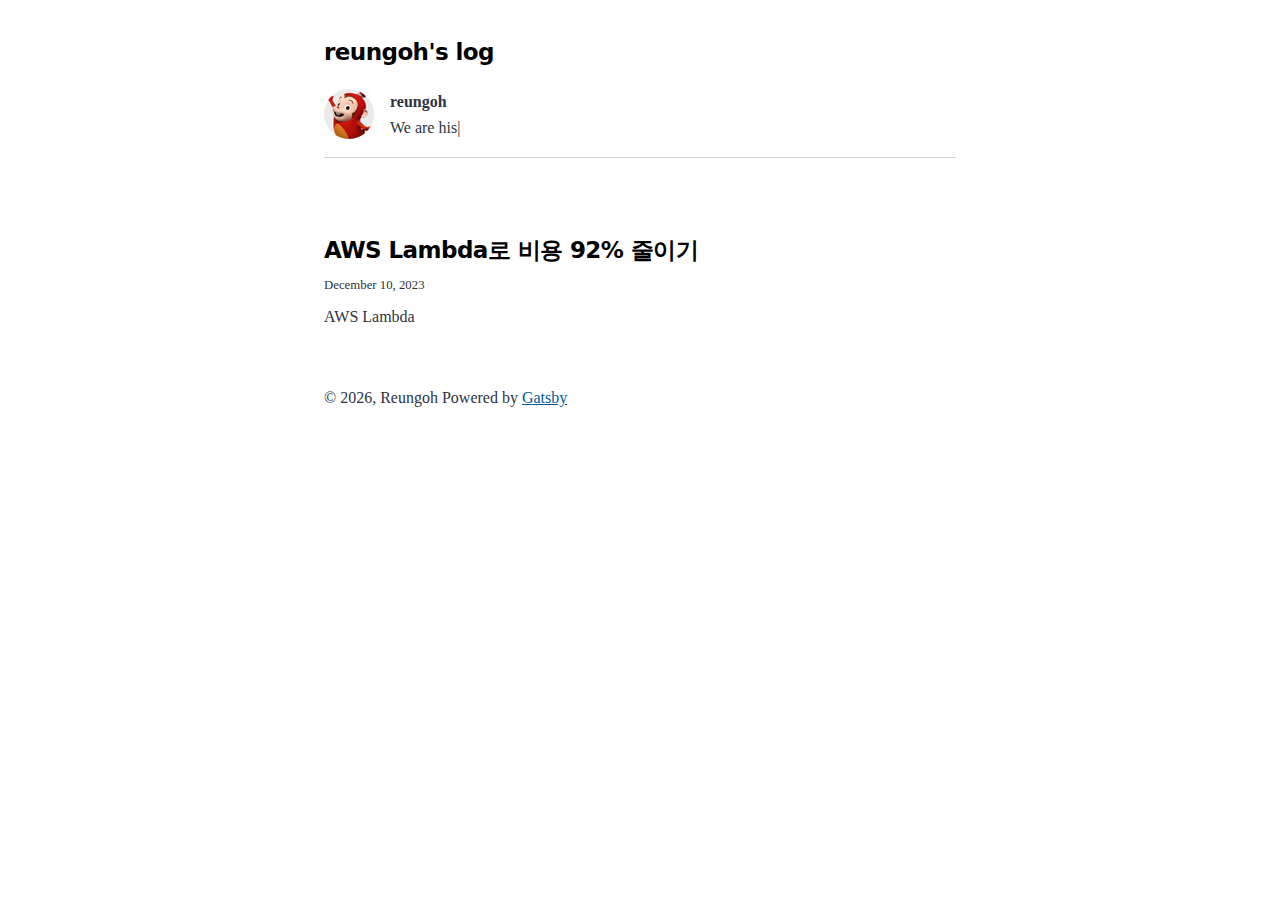
==== commit 065f81ab: "Updates" ====
--- a/index.html
+++ b/index.html
@@ -1,8 +1,8 @@
-<!DOCTYPE html><html lang="en"><head><meta charSet="utf-8"/><meta http-equiv="x-ua-compatible" content="ie=edge"/><meta name="viewport" content="width=device-width, initial-scale=1, shrink-to-fit=no"/><meta name="generator" content="Gatsby 5.12.12"/><meta name="description" data-gatsby-head="true"/><meta property="og:title" content="" data-gatsby-head="true"/><meta property="og:description" data-gatsby-head="true"/><meta property="og:type" content="website" data-gatsby-head="true"/><meta name="twitter:card" content="summary" data-gatsby-head="true"/><meta name="twitter:creator" content="" data-gatsby-head="true"/><meta name="twitter:title" content="" data-gatsby-head="true"/><meta name="twitter:description" data-gatsby-head="true"/><style data-href="/styles.691502c3ece5d7f63dcd.css" data-identity="gatsby-global-css">@font-face{font-display:swap;font-family:Montserrat Variable;font-style:normal;font-weight:100 900;src:url(/static/montserrat-cyrillic-ext-wght-normal-639b3c91831427d83cd3984af014778c.woff2) format("woff2-variations");unicode-range:u+0460-052f,u+1c80-1c88,u+20b4,u+2de0-2dff,u+a640-a69f,u+fe2e-fe2f}@font-face{font-display:swap;font-family:Montserrat Variable;font-style:normal;font-weight:100 900;src:url(/static/montserrat-cyrillic-wght-normal-f41a9bc7688bda1e84508030cb5c18fe.woff2) format("woff2-variations");unicode-range:u+0301,u+0400-045f,u+0490-0491,u+04b0-04b1,u+2116}@font-face{font-display:swap;font-family:Montserrat Variable;font-style:normal;font-weight:100 900;src:url([data-uri]) format("woff2-variations");unicode-range:u+0102-0103,u+0110-0111,u+0128-0129,u+0168-0169,u+01a0-01a1,u+01af-01b0,u+0300-0301,u+0303-0304,u+0308-0309,u+0323,u+0329,u+1ea0-1ef9,u+20ab}@font-face{font-display:swap;font-family:Montserrat Variable;font-style:normal;font-weight:100 900;src:url(/static/montserrat-latin-ext-wght-normal-9f73369162c4382215d4317ba362fe1e.woff2) format("woff2-variations");unicode-range:u+0100-02af,u+0300-0301,u+0303-0304,u+0308-0309,u+0323,u+0329,u+1e??,u+2020,u+20a0-20ab,u+20ad-20cf,u+2113,u+2c60-2c7f,u+a720-a7ff}@font-face{font-display:swap;font-family:Montserrat Variable;font-style:normal;font-weight:100 900;src:url(/static/montserrat-latin-wght-normal-b66f2d18f66f15c3ac56a2f4d68b3be5.woff2) format("woff2-variations");unicode-range:u+00??,u+0131,u+0152-0153,u+02bb-02bc,u+02c6,u+02da,u+02dc,u+0300-0301,u+0303-0304,u+0308-0309,u+0323,u+0329,u+2000-206f,u+2074,u+20ac,u+2122,u+2191,u+2193,u+2212,u+2215,u+feff,u+fffd}@font-face{font-display:swap;font-family:Merriweather;font-style:normal;font-weight:400;src:url(/static/merriweather-cyrillic-ext-400-normal-2a880e22b1b888ab54652a36d43b7f16.woff2) format("woff2"),url(/static/merriweather-cyrillic-ext-400-normal-7d8546944154663cc54693d15bb31721.woff) format("woff");unicode-range:u+0460-052f,u+1c80-1c88,u+20b4,u+2de0-2dff,u+a640-a69f,u+fe2e-fe2f}@font-face{font-display:swap;font-family:Merriweather;font-style:normal;font-weight:400;src:url(/static/merriweather-cyrillic-400-normal-fde0b55efc50742fb57fbebbb11c572f.woff2) format("woff2"),url(/static/merriweather-cyrillic-400-normal-2e7c71643f6e0e4c1e73f28a7a1798e6.woff) format("woff");unicode-range:u+0301,u+0400-045f,u+0490-0491,u+04b0-04b1,u+2116}@font-face{font-display:swap;font-family:Merriweather;font-style:normal;font-weight:400;src:url([data-uri]) format("woff2"),url([data-uri]) format("woff");unicode-range:u+0102-0103,u+0110-0111,u+0128-0129,u+0168-0169,u+01a0-01a1,u+01af-01b0,u+0300-0301,u+0303-0304,u+0308-0309,u+0323,u+0329,u+1ea0-1ef9,u+20ab}@font-face{font-display:swap;font-family:Merriweather;font-style:normal;font-weight:400;src:url(/static/merriweather-latin-ext-400-normal-4657f5ab02d5923d223f96a9155a9bdc.woff2) format("woff2"),url(/static/merriweather-latin-ext-400-normal-7b1ee735b2541bc831bd57bacecc9d41.woff) format("woff");unicode-range:u+0100-02af,u+0300-0301,u+0303-0304,u+0308-0309,u+0323,u+0329,u+1e??,u+2020,u+20a0-20ab,u+20ad-20cf,u+2113,u+2c60-2c7f,u+a720-a7ff}@font-face{font-display:swap;font-family:Merriweather;font-style:normal;font-weight:400;src:url(/static/merriweather-latin-400-normal-e009f21405b4d7e893674b69deb4cf4a.woff2) format("woff2"),url(/static/merriweather-latin-400-normal-2c455928024d0ee049d896a25f9e30e1.woff) format("woff");unicode-range:u+00??,u+0131,u+0152-0153,u+02bb-02bc,u+02c6,u+02da,u+02dc,u+0300-0301,u+0303-0304,u+0308-0309,u+0323,u+0329,u+2000-206f,u+2074,u+20ac,u+2122,u+2191,u+2193,u+2212,u+2215,u+feff,u+fffd}
-/*! normalize.css v8.0.1 | MIT License | github.com/necolas/normalize.css */html{-webkit-text-size-adjust:100%;line-height:1.15}body{margin:0}main{display:block}h1{font-size:2em;margin:.67em 0}hr{box-sizing:content-box;height:0;overflow:visible}pre{font-family:monospace,monospace;font-size:1em}a{background-color:transparent}abbr[title]{border-bottom:none;text-decoration:underline;-webkit-text-decoration:underline dotted;text-decoration:underline dotted}b,strong{font-weight:bolder}code,kbd,samp{font-family:monospace,monospace;font-size:1em}small{font-size:80%}sub,sup{font-size:75%;line-height:0;position:relative;vertical-align:baseline}sub{bottom:-.25em}sup{top:-.5em}img{border-style:none}button,input,optgroup,select,textarea{font-family:inherit;font-size:100%;line-height:1.15;margin:0}button,input{overflow:visible}button,select{text-transform:none}[type=button],[type=reset],[type=submit],button{-webkit-appearance:button}[type=button]::-moz-focus-inner,[type=reset]::-moz-focus-inner,[type=submit]::-moz-focus-inner,button::-moz-focus-inner{border-style:none;padding:0}[type=button]:-moz-focusring,[type=reset]:-moz-focusring,[type=submit]:-moz-focusring,button:-moz-focusring{outline:1px dotted ButtonText}fieldset{padding:.35em .75em .625em}legend{box-sizing:border-box;color:inherit;display:table;max-width:100%;padding:0;white-space:normal}progress{vertical-align:baseline}textarea{overflow:auto}[type=checkbox],[type=radio]{box-sizing:border-box;padding:0}[type=number]::-webkit-inner-spin-button,[type=number]::-webkit-outer-spin-button{height:auto}[type=search]{-webkit-appearance:textfield;outline-offset:-2px}[type=search]::-webkit-search-decoration{-webkit-appearance:none}::-webkit-file-upload-button{-webkit-appearance:button;font:inherit}details{display:block}summary{display:list-item}[hidden]{display:none}:root{--maxWidth-none:"none";--maxWidth-xs:20rem;--maxWidth-sm:24rem;--maxWidth-md:28rem;--maxWidth-lg:32rem;--maxWidth-xl:36rem;--maxWidth-2xl:42rem;--maxWidth-3xl:48rem;--maxWidth-4xl:56rem;--maxWidth-full:"100%";--maxWidth-wrapper:var(--maxWidth-2xl);--spacing-px:"1px";--spacing-0:0;--spacing-1:0.25rem;--spacing-2:0.5rem;--spacing-3:0.75rem;--spacing-4:1rem;--spacing-5:1.25rem;--spacing-6:1.5rem;--spacing-8:2rem;--spacing-10:2.5rem;--spacing-12:3rem;--spacing-16:4rem;--spacing-20:5rem;--spacing-24:6rem;--spacing-32:8rem;--fontFamily-sans:"MontserratVariable",system-ui,-apple-system,BlinkMacSystemFont,"Segoe UI",Roboto,"Helvetica Neue",Arial,"Noto Sans",sans-serif,"Apple Color Emoji","Segoe UI Emoji","Segoe UI Symbol","Noto Color Emoji";--fontFamily-serif:"Merriweather","Georgia",Cambria,"Times New Roman",Times,serif;--nanum-gothic:"nanum-gothic";--font-body:var(--nanum-gothic);--font-heading:var(--fontFamily-sans);--fontWeight-normal:400;--fontWeight-bold:700;--fontWeight-black:900;--fontSize-root:16px;--lineHeight-none:1;--lineHeight-tight:1.1;--lineHeight-normal:1.5;--lineHeight-relaxed:1.625;--fontSize-0:0.833rem;--fontSize-1:1rem;--fontSize-2:1.2rem;--fontSize-3:1.44rem;--fontSize-4:1.728rem;--fontSize-5:2.074rem;--fontSize-6:2.488rem;--fontSize-7:2.986rem;--color-primary:#005b99;--color-text:#2e353f;--color-text-light:#4f5969;--color-heading:#1a202c;--color-heading-black:#000;--color-accent:#d1dce5}*,:after,:before{box-sizing:border-box}html{-webkit-font-smoothing:antialiased;-moz-osx-font-smoothing:grayscale;font-size:var(--fontSize-root);line-height:var(--lineHeight-normal)}body{color:var(--color-text);font-family:var(--font-body);font-size:var(--fontSize-1)}footer{padding:var(--spacing-6) var(--spacing-0)}hr{background:var(--color-accent);border:0;height:1px}h1,h2,h3,h4,h5,h6{font-family:var(--font-heading);letter-spacing:-.025em;line-height:var(--lineHeight-tight);margin-bottom:var(--spacing-6);margin-top:var(--spacing-12)}h2,h3,h4,h5,h6{color:var(--color-heading);font-weight:var(--fontWeight-bold)}h1{color:var(--color-heading-black);font-size:var(--fontSize-6);font-weight:var(--fontWeight-black)}h2{font-size:var(--fontSize-5)}h3{font-size:var(--fontSize-4)}h4{font-size:var(--fontSize-3)}h5{font-size:var(--fontSize-2)}h6{font-size:var(--fontSize-1)}h1>a,h2>a,h3>a,h4>a,h5>a,h6>a{color:inherit;text-decoration:none}p{--baseline-multiplier:0.179;--x-height-multiplier:0.35;line-height:var(--lineHeight-relaxed);margin:var(--spacing-0) var(--spacing-0) var(--spacing-8) var(--spacing-0)}ol,p,ul{padding:var(--spacing-0)}ol,ul{list-style-image:none;list-style-position:outside;margin-bottom:var(--spacing-8);margin-left:var(--spacing-0);margin-right:var(--spacing-0)}ol li,ul li{padding-left:var(--spacing-0)}li>p,ol li,ul li{margin-bottom:calc(var(--spacing-8)/2)}li :last-child{margin-bottom:var(--spacing-0)}li>ul{margin-left:var(--spacing-8);margin-top:calc(var(--spacing-8)/2)}blockquote{border-left:var(--spacing-1) solid var(--color-primary);color:var(--color-text-light);font-size:var(--fontSize-2);font-style:italic;margin-bottom:var(--spacing-8);margin-left:calc(var(--spacing-6)*-1);margin-right:var(--spacing-8);padding:var(--spacing-0) var(--spacing-0) var(--spacing-0) var(--spacing-6)}blockquote>:last-child{margin-bottom:var(--spacing-0)}blockquote>ol,blockquote>ul{list-style-position:inside}table{border-collapse:collapse;border-spacing:.25rem;margin-bottom:var(--spacing-8);width:100%}table thead tr th{border-bottom:1px solid var(--color-accent)}a{color:var(--color-primary)}a:focus,a:hover{text-decoration:none}.global-wrapper{margin:var(--spacing-0) auto;max-width:var(--maxWidth-wrapper);padding:var(--spacing-10) var(--spacing-5)}.global-wrapper[data-is-root-path=true] .bio{margin-bottom:var(--spacing-20)}.global-header{margin-bottom:var(--spacing-12)}.main-heading{font-size:var(--fontSize-5);margin:0}.post-list-item{margin-bottom:var(--spacing-8);margin-top:var(--spacing-8)}.post-list-item p{margin-bottom:var(--spacing-0)}.post-list-item h2{color:var(--color-primary);font-size:var(--fontSize-4);margin-bottom:var(--spacing-2);margin-top:var(--spacing-0)}.post-list-item header{margin-bottom:var(--spacing-4)}.header-link-home{font-family:var(--font-heading);font-size:var(--fontSize-2);font-weight:var(--fontWeight-bold);text-decoration:none}.bio{display:flex;margin-bottom:var(--spacing-16)}.bio p,.bio-avatar{margin-bottom:var(--spacing-0)}.bio-avatar{border-radius:100%;margin-right:var(--spacing-4);min-width:50px}.blog-post header h1{margin:var(--spacing-0) var(--spacing-0) var(--spacing-4) var(--spacing-0)}.blog-post header p{font-family:var(--font-heading);font-size:var(--fontSize-2)}.blog-post-nav ul{margin:var(--spacing-0)}.gatsby-highlight{margin-bottom:var(--spacing-8)}@media (max-width:42rem){blockquote{margin-left:var(--spacing-0);padding:var(--spacing-0) var(--spacing-0) var(--spacing-0) var(--spacing-4)}ol,ul{list-style-position:inside}}code[class*=language-],pre[class*=language-]{word-wrap:normal;background:none;color:#000;font-family:Consolas,Monaco,Andale Mono,Ubuntu Mono,monospace;font-size:1em;-webkit-hyphens:none;hyphens:none;line-height:1.5;tab-size:4;text-align:left;text-shadow:0 1px #fff;white-space:pre;word-break:normal;word-spacing:normal}code[class*=language-] ::selection,code[class*=language-]::selection,pre[class*=language-] ::selection,pre[class*=language-]::selection{background:#b3d4fc;text-shadow:none}@media print{code[class*=language-],pre[class*=language-]{text-shadow:none}}pre[class*=language-]{margin:.5em 0;overflow:auto;padding:1em}:not(pre)>code[class*=language-],pre[class*=language-]{background:#f5f2f0}:not(pre)>code[class*=language-]{border-radius:.3em;padding:.1em;white-space:normal}.token.cdata,.token.comment,.token.doctype,.token.prolog{color:#708090}.token.punctuation{color:#999}.token.namespace{opacity:.7}.token.boolean,.token.constant,.token.deleted,.token.number,.token.property,.token.symbol,.token.tag{color:#905}.token.attr-name,.token.builtin,.token.char,.token.inserted,.token.selector,.token.string{color:#690}.language-css .token.string,.style .token.string,.token.entity,.token.operator,.token.url{background:hsla(0,0%,100%,.5);color:#9a6e3a}.token.atrule,.token.attr-value,.token.keyword{color:#07a}.token.class-name,.token.function{color:#dd4a68}.token.important,.token.regex,.token.variable{color:#e90}.token.bold,.token.important{font-weight:700}.token.italic{font-style:italic}.token.entity{cursor:help}@font-face{font-display:swap;font-family:Nanum Gothic;font-style:normal;font-weight:400;src:url(/static/nanum-gothic-0-400-normal-2b89c86f072181acf23c88a35859398a.woff2) format("woff2"),url(/static/nanum-gothic-0-400-normal-af261533e0a0cf22a61fec1355fe2d47.woff) format("woff");unicode-range:u+f9ca-fa0b,u+ff03-ff05,u+ff07,u+ff0a-ff0b,u+ff0d-ff19,u+ff1b,u+ff1d,u+ff20-ff5b,u+ff5d,u+ffe0-ffe3,u+ffe5-ffe6}@font-face{font-display:swap;font-family:Nanum Gothic;font-style:normal;font-weight:400;src:url(/static/nanum-gothic-1-400-normal-5102243886f7bcc86f58a353df2a5707.woff2) format("woff2"),url(/static/nanum-gothic-1-400-normal-401432cfe17b1f3221db914e9b415cb5.woff) format("woff");unicode-range:u+f92f-f980,u+f982-f9c9}@font-face{font-display:swap;font-family:Nanum Gothic;font-style:normal;font-weight:400;src:url(/static/nanum-gothic-2-400-normal-d15975d45256c17c1ceecb5e1ec32a9f.woff2) format("woff2"),url(/static/nanum-gothic-2-400-normal-acab9868b5f520385d8f8c263a127930.woff) format("woff");unicode-range:u+d723-d728,u+d72a-d733,u+d735-d748,u+d74a-d74f,u+d752-d753,u+d755-d757,u+d75a-d75f,u+d762-d764,u+d766-d768,u+d76a-d76b,u+d76d-d76f,u+d771-d787,u+d789-d78b,u+d78d-d78f,u+d791-d797,u+d79a,u+d79c,u+d79e-d7a3,u+f900-f909,u+f90b-f92e}@font-face{font-display:swap;font-family:Nanum Gothic;font-style:normal;font-weight:400;src:url(/static/nanum-gothic-3-400-normal-63353c07ac565248d262797b32c4f296.woff2) format("woff2"),url(/static/nanum-gothic-3-400-normal-92b7f8584f14b48a0768e79395772273.woff) format("woff");unicode-range:u+d679-d68b,u+d68e-d69e,u+d6a0,u+d6a2-d6a7,u+d6a9-d6c3,u+d6c6-d6c7,u+d6c9-d6cb,u+d6cd-d6d3,u+d6d5-d6d6,u+d6d8-d6e3,u+d6e5-d6e7,u+d6e9-d6fb,u+d6fd-d717,u+d719-d71f,u+d721-d722}@font-face{font-display:swap;font-family:Nanum Gothic;font-style:normal;font-weight:400;src:url(/static/nanum-gothic-4-400-normal-1b11dd29aa82dba6c408503c236b10d1.woff2) format("woff2"),url(/static/nanum-gothic-4-400-normal-3d406fb122aa31533cd3e3756f40383b.woff) format("woff");unicode-range:u+d5bc-d5c7,u+d5ca-d5cb,u+d5cd-d5cf,u+d5d1-d5d7,u+d5d9-d5da,u+d5dc,u+d5de-d5e3,u+d5e6-d5e7,u+d5e9-d5eb,u+d5ed-d5f6,u+d5f8,u+d5fa-d5ff,u+d602-d603,u+d605-d607,u+d609-d60f,u+d612-d613,u+d616-d61b,u+d61d-d637,u+d63a-d63b,u+d63d-d63f,u+d641-d647,u+d64a-d64c,u+d64e-d653,u+d656-d657,u+d659-d65b,u+d65d-d666,u+d668,u+d66a-d678}@font-face{font-display:swap;font-family:Nanum Gothic;font-style:normal;font-weight:400;src:url(/static/nanum-gothic-5-400-normal-d6964ee2e7ae533a0611361012a06006.woff2) format("woff2"),url(/static/nanum-gothic-5-400-normal-7cf4086c9a9dd97d81fc0581326c3aee.woff) format("woff");unicode-range:u+d507,u+d509-d50b,u+d50d-d513,u+d515-d53b,u+d53e-d53f,u+d541-d543,u+d545-d54c,u+d54e,u+d550,u+d552-d557,u+d55a-d55b,u+d55d-d55f,u+d561-d564,u+d566-d567,u+d56a,u+d56c,u+d56e-d573,u+d576-d577,u+d579-d583,u+d585-d586,u+d58a-d5a4,u+d5a6-d5bb}@font-face{font-display:swap;font-family:Nanum Gothic;font-style:normal;font-weight:400;src:url(/static/nanum-gothic-6-400-normal-5f0ef73b60799bda1c83b016c8f6a921.woff2) format("woff2"),url(/static/nanum-gothic-6-400-normal-e2d45f2ddf29276f1e1db4b2e158a7be.woff) format("woff");unicode-range:u+d464-d477,u+d47a-d47b,u+d47d-d47f,u+d481-d487,u+d489-d48a,u+d48c,u+d48e-d4e7,u+d4e9-d503,u+d505-d506}@font-face{font-display:swap;font-family:Nanum Gothic;font-style:normal;font-weight:400;src:url(/static/nanum-gothic-7-400-normal-93a2e3911fba125156a16c9d40616909.woff2) format("woff2"),url(/static/nanum-gothic-7-400-normal-1655cfee6c0fdbd22e3651f675dcf9ee.woff) format("woff");unicode-range:u+d3bf-d3c7,u+d3ca-d3cf,u+d3d1-d3eb,u+d3ee-d3ef,u+d3f1-d3f3,u+d3f5-d3fb,u+d3fd-d400,u+d402-d45b,u+d45d-d463}@font-face{font-display:swap;font-family:Nanum Gothic;font-style:normal;font-weight:400;src:url(/static/nanum-gothic-8-400-normal-b3f7d30bf99ca4afa19bd347fe43f911.woff2) format("woff2"),url(/static/nanum-gothic-8-400-normal-690eb72f379aedeb19f5723fc7da9b61.woff) format("woff");unicode-range:u+d2ff,u+d302-d304,u+d306-d30b,u+d30f,u+d311-d313,u+d315-d31b,u+d31e,u+d322-d324,u+d326-d327,u+d32a-d32b,u+d32d-d32f,u+d331-d337,u+d339-d33c,u+d33e-d37b,u+d37e-d37f,u+d381-d383,u+d385-d38b,u+d38e-d390,u+d392-d397,u+d39a-d39b,u+d39d-d39f,u+d3a1-d3a7,u+d3a9-d3aa,u+d3ac,u+d3ae-d3b3,u+d3b5-d3b7,u+d3b9-d3bb,u+d3bd-d3be}@font-face{font-display:swap;font-family:Nanum Gothic;font-style:normal;font-weight:400;src:url(/static/nanum-gothic-9-400-normal-befaa8289d3df2697a3868b34278dcc9.woff2) format("woff2"),url(/static/nanum-gothic-9-400-normal-1abac23bf70dc41fe4d520d0f0e5e857.woff) format("woff");unicode-range:u+d257-d27f,u+d281-d29b,u+d29d-d29f,u+d2a1-d2ab,u+d2ad-d2b7,u+d2ba-d2bb,u+d2bd-d2bf,u+d2c1-d2c7,u+d2c9-d2ef,u+d2f2-d2f3,u+d2f5-d2f7,u+d2f9-d2fe}@font-face{font-display:swap;font-family:Nanum Gothic;font-style:normal;font-weight:400;src:url(/static/nanum-gothic-10-400-normal-5ffb5352b44639784ef4f956d1e5ffae.woff2) format("woff2"),url(/static/nanum-gothic-10-400-normal-5bec6bde81997b5cf51553ad9b815d0b.woff) format("woff");unicode-range:u+d1b4,u+d1b6-d1f3,u+d1f5-d22b,u+d22e-d22f,u+d231-d233,u+d235-d23b,u+d23d-d240,u+d242-d256}@font-face{font-display:swap;font-family:Nanum Gothic;font-style:normal;font-weight:400;src:url(/static/nanum-gothic-11-400-normal-1da756d011d65f9e77607e12286beafe.woff2) format("woff2"),url(/static/nanum-gothic-11-400-normal-eaa0ea1adc1ebb075116dbb3df2829a7.woff) format("woff");unicode-range:u+d105-d12f,u+d132-d133,u+d135-d137,u+d139-d13f,u+d141-d142,u+d144,u+d146-d14b,u+d14e-d14f,u+d151-d153,u+d155-d15b,u+d15e-d187,u+d189-d19f,u+d1a2-d1a3,u+d1a5-d1a7,u+d1a9-d1af,u+d1b2-d1b3}@font-face{font-display:swap;font-family:Nanum Gothic;font-style:normal;font-weight:400;src:url(/static/nanum-gothic-12-400-normal-aeb04d2c5af922ad1cbb4d64c2f31296.woff2) format("woff2"),url(/static/nanum-gothic-12-400-normal-8fe73706a7462b2605a93a6b43048724.woff) format("woff");unicode-range:u+d04b-d04f,u+d051-d057,u+d059-d06b,u+d06d-d06f,u+d071-d073,u+d075-d07b,u+d07e-d0a3,u+d0a6-d0a7,u+d0a9-d0ab,u+d0ad-d0b3,u+d0b6,u+d0b8,u+d0ba-d0bf,u+d0c2-d0c3,u+d0c5-d0c7,u+d0c9-d0cf,u+d0d2,u+d0d6-d0db,u+d0de-d0df,u+d0e1-d0e3,u+d0e5-d0eb,u+d0ee-d0f0,u+d0f2-d104}@font-face{font-display:swap;font-family:Nanum Gothic;font-style:normal;font-weight:400;src:url(/static/nanum-gothic-13-400-normal-a9fb58bc7efaf2084ccbcbde81c0b93f.woff2) format("woff2"),url(/static/nanum-gothic-13-400-normal-a057247be3967c0e54d2ea1538f65f19.woff) format("woff");unicode-range:u+cfa2-cfc3,u+cfc5-cfdf,u+cfe2-cfe3,u+cfe5-cfe7,u+cfe9-cff4,u+cff6-cffb,u+cffd-cfff,u+d001-d003,u+d005-d017,u+d019-d033,u+d036-d037,u+d039-d03b,u+d03d-d04a}@font-face{font-display:swap;font-family:Nanum Gothic;font-style:normal;font-weight:400;src:url(/static/nanum-gothic-14-400-normal-edff162c0b26a25619bcb03f51f42720.woff2) format("woff2"),url(/static/nanum-gothic-14-400-normal-1f706e340a88fab6571133b634dba44b.woff) format("woff");unicode-range:u+cef0-cef3,u+cef6,u+cef9-ceff,u+cf01-cf03,u+cf05-cf07,u+cf09-cf0f,u+cf11-cf12,u+cf14-cf1b,u+cf1d-cf1f,u+cf21-cf2f,u+cf31-cf53,u+cf56-cf57,u+cf59-cf5b,u+cf5d-cf63,u+cf66,u+cf68,u+cf6a-cf6f,u+cf71-cf84,u+cf86-cf8b,u+cf8d-cfa1}@font-face{font-display:swap;font-family:Nanum Gothic;font-style:normal;font-weight:400;src:url(/static/nanum-gothic-15-400-normal-de07c845c6cfe5d0a50ac5e23b3b447f.woff2) format("woff2"),url(/static/nanum-gothic-15-400-normal-6b8be530a72fea7585379021d77eacc7.woff) format("woff");unicode-range:u+ce3c-ce57,u+ce5a-ce5b,u+ce5d-ce5f,u+ce61-ce67,u+ce6a,u+ce6c,u+ce6e-ce73,u+ce76-ce77,u+ce79-ce7b,u+ce7d-ce83,u+ce85-ce88,u+ce8a-ce8f,u+ce91-ce93,u+ce95-ce97,u+ce99-ce9f,u+cea2,u+cea4-ceab,u+cead-cee3,u+cee6-cee7,u+cee9-ceeb,u+ceed-ceef}@font-face{font-display:swap;font-family:Nanum Gothic;font-style:normal;font-weight:400;src:url(/static/nanum-gothic-16-400-normal-96e81a087d4b2e545a1c9e1063c84426.woff2) format("woff2"),url(/static/nanum-gothic-16-400-normal-23a7211dce1cc7811e180dcac71982b2.woff) format("woff");unicode-range:u+cd92-cd93,u+cd96-cd97,u+cd99-cd9b,u+cd9d-cda3,u+cda6-cda8,u+cdaa-cdaf,u+cdb1-cdc3,u+cdc5-cdcb,u+cdcd-cde7,u+cde9-ce03,u+ce05-ce1f,u+ce22-ce34,u+ce36-ce3b}@font-face{font-display:swap;font-family:Nanum Gothic;font-style:normal;font-weight:400;src:url(/static/nanum-gothic-17-400-normal-b91dd371594f83cd1470cd60f0e8246b.woff2) format("woff2"),url(/static/nanum-gothic-17-400-normal-176304bc7db0ae68c05f763f58c6a111.woff) format("woff");unicode-range:u+ccef-cd07,u+cd0a-cd0b,u+cd0d-cd1a,u+cd1c,u+cd1e-cd2b,u+cd2d-cd5b,u+cd5d-cd77,u+cd79-cd91}@font-face{font-display:swap;font-family:Nanum Gothic;font-style:normal;font-weight:400;src:url(/static/nanum-gothic-18-400-normal-e00570c672662e22e2bfe37f225a6e83.woff2) format("woff2"),url(/static/nanum-gothic-18-400-normal-e92a31f4dafbea6648108ea9c8e39da8.woff) format("woff");unicode-range:u+cc3f-cc43,u+cc46-cc47,u+cc49-cc4b,u+cc4d-cc53,u+cc55-cc58,u+cc5a-cc5f,u+cc61-cc97,u+cc9a-cc9b,u+cc9d-cc9f,u+cca1-cca7,u+ccaa,u+ccac,u+ccae-ccb3,u+ccb6-ccb7,u+ccb9-ccbb,u+ccbd-cccf,u+ccd1-cce3,u+cce5-ccee}@font-face{font-display:swap;font-family:Nanum Gothic;font-style:normal;font-weight:400;src:url(/static/nanum-gothic-19-400-normal-d5a917408c7b91a01f42f45eb42925b6.woff2) format("woff2"),url(/static/nanum-gothic-19-400-normal-41c67a7ac28b4d6573bb55461d5254a4.woff) format("woff");unicode-range:u+cb91-cbd3,u+cbd5-cbe3,u+cbe5-cc0b,u+cc0e-cc0f,u+cc11-cc13,u+cc15-cc1b,u+cc1d-cc20,u+cc23-cc27,u+cc2a-cc2b,u+cc2d,u+cc2f,u+cc31-cc37,u+cc3a,u+cc3c}@font-face{font-display:swap;font-family:Nanum Gothic;font-style:normal;font-weight:400;src:url(/static/nanum-gothic-20-400-normal-fab31784bf5dd9fada25a1c7911abfbe.woff2) format("woff2"),url(/static/nanum-gothic-20-400-normal-df7cb93208cd327f0424eaca28919311.woff) format("woff");unicode-range:u+caf4-cb47,u+cb4a-cb90}@font-face{font-display:swap;font-family:Nanum Gothic;font-style:normal;font-weight:400;src:url(/static/nanum-gothic-21-400-normal-b327bf410c7fb2f347d1eacbab4ef2fc.woff2) format("woff2"),url(/static/nanum-gothic-21-400-normal-2fa1a2dfb6058e4b578a3d96be8c004b.woff) format("woff");unicode-range:u+ca4a-ca4b,u+ca4e-ca4f,u+ca51-ca53,u+ca55-ca5b,u+ca5d-ca60,u+ca62-ca83,u+ca85-cabb,u+cabe-cabf,u+cac1-cac3,u+cac5-cacb,u+cacd-cad0,u+cad2,u+cad4-cad8,u+cada-caf3}@font-face{font-display:swap;font-family:Nanum Gothic;font-style:normal;font-weight:400;src:url(/static/nanum-gothic-22-400-normal-55984f4c1c0af12c7ff788160494b332.woff2) format("woff2"),url(/static/nanum-gothic-22-400-normal-bbc00b431defac49ca258d7ed5d15741.woff) format("woff");unicode-range:u+c996-c997,u+c99a-c99c,u+c99e-c9bf,u+c9c2-c9c3,u+c9c5-c9c7,u+c9c9-c9cf,u+c9d2,u+c9d4,u+c9d7-c9d8,u+c9db,u+c9de-c9df,u+c9e1-c9e3,u+c9e5-c9e6,u+c9e8-c9eb,u+c9ee-c9f0,u+c9f2-c9f7,u+c9f9-ca0b,u+ca0d-ca28,u+ca2a-ca49}@font-face{font-display:swap;font-family:Nanum Gothic;font-style:normal;font-weight:400;src:url(/static/nanum-gothic-23-400-normal-d0fa74f693fb61d81187f2d9d5b4ad35.woff2) format("woff2"),url(/static/nanum-gothic-23-400-normal-f97c0bb05f45cb9c167d2bfa5a014383.woff) format("woff");unicode-range:u+c8e9-c8f4,u+c8f6-c8fb,u+c8fe-c8ff,u+c901-c903,u+c905-c90b,u+c90e-c910,u+c912-c917,u+c919-c92b,u+c92d-c94f,u+c951-c953,u+c955-c96b,u+c96d-c973,u+c975-c987,u+c98a-c98b,u+c98d-c98f,u+c991-c995}@font-face{font-display:swap;font-family:Nanum Gothic;font-style:normal;font-weight:400;src:url(/static/nanum-gothic-24-400-normal-73ce97e401f92c903acab3ad32c0ad02.woff2) format("woff2"),url(/static/nanum-gothic-24-400-normal-d5444e9a0675b2a4eb8939e2108acd74.woff) format("woff");unicode-range:u+c841-c84b,u+c84d-c86f,u+c872-c873,u+c875-c877,u+c879-c87f,u+c882-c884,u+c887-c88a,u+c88d-c8c3,u+c8c5-c8df,u+c8e1-c8e8}@font-face{font-display:swap;font-family:Nanum Gothic;font-style:normal;font-weight:400;src:url(/static/nanum-gothic-25-400-normal-462962722b7afab89db172c12e044dc2.woff2) format("woff2"),url(/static/nanum-gothic-25-400-normal-b0909f1d1437dc1b9f1409719c81a6db.woff) format("woff");unicode-range:u+c779-c77b,u+c77e-c782,u+c786,u+c78b,u+c78d,u+c78f,u+c792-c793,u+c795,u+c797,u+c799-c79f,u+c7a2,u+c7a7-c7ab,u+c7ae-c7bb,u+c7bd-c7c0,u+c7c2-c7c7,u+c7c9-c7dc,u+c7de-c7ff,u+c802-c803,u+c805-c807,u+c809,u+c80b-c80f,u+c812,u+c814,u+c817-c81b,u+c81e-c81f,u+c821-c823,u+c825-c82e,u+c830-c837,u+c839-c83b,u+c83d-c840}@font-face{font-display:swap;font-family:Nanum Gothic;font-style:normal;font-weight:400;src:url(/static/nanum-gothic-26-400-normal-469974767401e8a7bb242526f1b0a188.woff2) format("woff2"),url(/static/nanum-gothic-26-400-normal-3d8c224d85509072f6d43454c1b72200.woff) format("woff");unicode-range:u+c6bb-c6bf,u+c6c2,u+c6c4,u+c6c6-c6cb,u+c6ce-c6cf,u+c6d1-c6d3,u+c6d5-c6db,u+c6dd-c6df,u+c6e1-c6e7,u+c6e9-c6eb,u+c6ed-c6ef,u+c6f1-c6f8,u+c6fa-c703,u+c705-c707,u+c709-c70b,u+c70d-c716,u+c718,u+c71a-c71f,u+c722-c723,u+c725-c727,u+c729-c734,u+c736-c73b,u+c73e-c73f,u+c741-c743,u+c745-c74b,u+c74e-c750,u+c752-c757,u+c759-c773,u+c776-c777}@font-face{font-display:swap;font-family:Nanum Gothic;font-style:normal;font-weight:400;src:url(/static/nanum-gothic-27-400-normal-66abb46b35e4916b3e95f53f5b976669.woff2) format("woff2"),url(/static/nanum-gothic-27-400-normal-a35772661a4359e5140ecd965183f31f.woff) format("woff");unicode-range:u+c5f5-c5fb,u+c5fe,u+c602-c605,u+c607,u+c609-c60f,u+c611-c61a,u+c61c-c623,u+c626-c627,u+c629-c62b,u+c62d,u+c62f-c632,u+c636,u+c638,u+c63a-c63f,u+c642-c643,u+c645-c647,u+c649-c652,u+c656-c65b,u+c65d-c65f,u+c661-c663,u+c665-c677,u+c679-c67b,u+c67d-c693,u+c696-c697,u+c699-c69b,u+c69d-c6a3,u+c6a6,u+c6a8,u+c6aa-c6af,u+c6b2-c6b3,u+c6b5-c6b7,u+c6b9-c6ba}@font-face{font-display:swap;font-family:Nanum Gothic;font-style:normal;font-weight:400;src:url(/static/nanum-gothic-28-400-normal-47f800e5c4c10c60c7386f7c623567b0.woff2) format("woff2"),url(/static/nanum-gothic-28-400-normal-f3a26991d7994352b1c8f4229167c434.woff) format("woff");unicode-range:u+c517-c527,u+c52a-c52b,u+c52d-c52f,u+c531-c538,u+c53a,u+c53c,u+c53e-c543,u+c546-c547,u+c54b,u+c54d-c552,u+c556,u+c55a-c55b,u+c55d,u+c55f,u+c562-c563,u+c565-c567,u+c569-c56f,u+c572,u+c574,u+c576-c57b,u+c57e-c57f,u+c581-c583,u+c585-c586,u+c588-c58b,u+c58e,u+c590,u+c592-c596,u+c599-c5b3,u+c5b6-c5b7,u+c5ba,u+c5be-c5c3,u+c5ca-c5cb,u+c5cd,u+c5cf,u+c5d2-c5d3,u+c5d5-c5d7,u+c5d9-c5df,u+c5e1-c5e2,u+c5e4,u+c5e6-c5eb,u+c5ef,u+c5f1-c5f3}@font-face{font-display:swap;font-family:Nanum Gothic;font-style:normal;font-weight:400;src:url(/static/nanum-gothic-29-400-normal-cad50c047c43d263f4c792f882637818.woff2) format("woff2"),url(/static/nanum-gothic-29-400-normal-458e4904e811e14c90131ed743fe85f8.woff) format("woff");unicode-range:u+c475-c4ef,u+c4f2-c4f3,u+c4f5-c4f7,u+c4f9-c4ff,u+c502-c50b,u+c50d-c516}@font-face{font-display:swap;font-family:Nanum Gothic;font-style:normal;font-weight:400;src:url(/static/nanum-gothic-30-400-normal-901a106e0efab9ed3ea2fd7416e592bf.woff2) format("woff2"),url(/static/nanum-gothic-30-400-normal-47e4740ac05181c537468cca02fe8c54.woff) format("woff");unicode-range:u+c3d0-c3d7,u+c3da-c3db,u+c3dd-c3de,u+c3e1-c3ec,u+c3ee-c3f3,u+c3f5-c42b,u+c42d-c463,u+c466-c474}@font-face{font-display:swap;font-family:Nanum Gothic;font-style:normal;font-weight:400;src:url(/static/nanum-gothic-31-400-normal-d383999bfc06f8cd927fcea5a49bfc36.woff2) format("woff2"),url(/static/nanum-gothic-31-400-normal-9ea981151509499d973f6794d8033800.woff) format("woff");unicode-range:u+c32b-c367,u+c36a-c36b,u+c36d-c36f,u+c371-c377,u+c37a-c37b,u+c37e-c383,u+c385-c387,u+c389-c3cf}@font-face{font-display:swap;font-family:Nanum Gothic;font-style:normal;font-weight:400;src:url(/static/nanum-gothic-32-400-normal-2da67db7e9916314dba2486ce83c3d6a.woff2) format("woff2"),url(/static/nanum-gothic-32-400-normal-e77713656452c4b3a92071f9d5d7a8d7.woff) format("woff");unicode-range:u+c26a-c26b,u+c26d-c26f,u+c271-c273,u+c275-c27b,u+c27e-c287,u+c289-c28f,u+c291-c297,u+c299-c29a,u+c29c-c2a3,u+c2a5-c2a7,u+c2a9-c2ab,u+c2ad-c2b3,u+c2b6,u+c2b8,u+c2ba-c2bb,u+c2bd-c2db,u+c2de-c2df,u+c2e1-c2e2,u+c2e5-c2ea,u+c2ee,u+c2f0,u+c2f2-c2f5,u+c2f7,u+c2fa-c2fb,u+c2fd-c2ff,u+c301-c307,u+c309-c30c,u+c30e-c312,u+c315-c323,u+c325-c328,u+c32a}@font-face{font-display:swap;font-family:Nanum Gothic;font-style:normal;font-weight:400;src:url(/static/nanum-gothic-33-400-normal-1d1cb1154ea29d467ad570362c4d1eaf.woff2) format("woff2"),url(/static/nanum-gothic-33-400-normal-15f1fa32e146f9f05cd32e4caba2e5fe.woff) format("woff");unicode-range:u+c1bc-c1c3,u+c1c5-c1df,u+c1e1-c1fb,u+c1fd-c203,u+c205-c20c,u+c20e,u+c210-c217,u+c21a-c21b,u+c21d-c21e,u+c221-c227,u+c229-c22a,u+c22c,u+c22e,u+c230,u+c233-c24f,u+c251-c257,u+c259-c269}@font-face{font-display:swap;font-family:Nanum Gothic;font-style:normal;font-weight:400;src:url(/static/nanum-gothic-34-400-normal-24153c2f59593c8b0256f7c9e4073d01.woff2) format("woff2"),url(/static/nanum-gothic-34-400-normal-225b63834beb3d7db246cc5cbdc88963.woff) format("woff");unicode-range:u+c101-c11b,u+c11f,u+c121-c123,u+c125-c12b,u+c12e,u+c132-c137,u+c13a-c13b,u+c13d-c13f,u+c141-c147,u+c14a,u+c14c-c153,u+c155-c157,u+c159-c15b,u+c15d-c166,u+c169-c16f,u+c171-c177,u+c179-c18b,u+c18e-c18f,u+c191-c193,u+c195-c19b,u+c19d-c19e,u+c1a0,u+c1a2-c1a4,u+c1a6-c1bb}@font-face{font-display:swap;font-family:Nanum Gothic;font-style:normal;font-weight:400;src:url(/static/nanum-gothic-35-400-normal-8c1e99f757d5bea591fcb1cd08532715.woff2) format("woff2"),url(/static/nanum-gothic-35-400-normal-4ebc4a71c11e29261b4e90e23e3966b3.woff) format("woff");unicode-range:u+c049-c057,u+c059-c05b,u+c05d-c05f,u+c061-c067,u+c069-c08f,u+c091-c0ab,u+c0ae-c0af,u+c0b1-c0b3,u+c0b5,u+c0b7-c0bb,u+c0be,u+c0c2-c0c7,u+c0ca-c0cb,u+c0cd-c0cf,u+c0d1-c0d7,u+c0d9-c0da,u+c0dc,u+c0de-c0e3,u+c0e5-c0eb,u+c0ed-c0f3,u+c0f6,u+c0f8,u+c0fa-c0ff}@font-face{font-display:swap;font-family:Nanum Gothic;font-style:normal;font-weight:400;src:url(/static/nanum-gothic-36-400-normal-59511a8535a7703207b6369622da74d6.woff2) format("woff2"),url(/static/nanum-gothic-36-400-normal-68ae45c82e4b20f73ed8b29f68566fff.woff) format("woff");unicode-range:u+bfa7-bfaf,u+bfb1-bfc4,u+bfc6-bfcb,u+bfce-bfcf,u+bfd1-bfd3,u+bfd5-bfdb,u+bfdd-c048}@font-face{font-display:swap;font-family:Nanum Gothic;font-style:normal;font-weight:400;src:url(/static/nanum-gothic-37-400-normal-28cf3670e28c7cd3eed434d42cdc292d.woff2) format("woff2"),url(/static/nanum-gothic-37-400-normal-6337de8d5292e81124c8cb35fb197357.woff) format("woff");unicode-range:u+bf07,u+bf09-bf3f,u+bf41-bf4f,u+bf52-bf54,u+bf56-bfa6}@font-face{font-display:swap;font-family:Nanum Gothic;font-style:normal;font-weight:400;src:url(/static/nanum-gothic-38-400-normal-036c8ba055d73bc7ebeef52cc1264574.woff2) format("woff2"),url(/static/nanum-gothic-38-400-normal-e05064ef2667b81c975475f9d9cc73ee.woff) format("woff");unicode-range:u+be56,u+be58,u+be5c-be5f,u+be62-be63,u+be65-be67,u+be69-be74,u+be76-be7b,u+be7e-be7f,u+be81-be8e,u+be90,u+be92-bea7,u+bea9-becf,u+bed2-bed3,u+bed5-bed6,u+bed9-bee3,u+bee6-bf06}@font-face{font-display:swap;font-family:Nanum Gothic;font-style:normal;font-weight:400;src:url(/static/nanum-gothic-39-400-normal-09a27a527880af43811826b12beadd8f.woff2) format("woff2"),url(/static/nanum-gothic-39-400-normal-19a0ac174ba062901d79358c0152a2b6.woff) format("woff");unicode-range:u+bdb0-bdd3,u+bdd5-bdef,u+bdf1-be0b,u+be0d-be0f,u+be11-be13,u+be15-be43,u+be46-be47,u+be49-be4b,u+be4d-be53}@font-face{font-display:swap;font-family:Nanum Gothic;font-style:normal;font-weight:400;src:url(/static/nanum-gothic-40-400-normal-6a64b0e903877a9d3acaba1ed947b6c3.woff2) format("woff2"),url(/static/nanum-gothic-40-400-normal-12bbdb8c43d04d5aaaf264756459c99f.woff) format("woff");unicode-range:u+bd03,u+bd06,u+bd08,u+bd0a-bd0f,u+bd11-bd22,u+bd25-bd47,u+bd49-bd58,u+bd5a-bd7f,u+bd82-bd83,u+bd85-bd87,u+bd8a-bd8f,u+bd91-bd92,u+bd94,u+bd96-bd98,u+bd9a-bdaf}@font-face{font-display:swap;font-family:Nanum Gothic;font-style:normal;font-weight:400;src:url(/static/nanum-gothic-41-400-normal-79d7e49465740be2794fe34e2e62584e.woff2) format("woff2"),url(/static/nanum-gothic-41-400-normal-f1d5588f584eea282dfe005bb1113f0f.woff) format("woff");unicode-range:u+bc4e-bc83,u+bc86-bc87,u+bc89-bc8b,u+bc8d-bc93,u+bc96,u+bc98,u+bc9b-bc9f,u+bca2-bca3,u+bca5-bca7,u+bca9-bcb2,u+bcb4-bcbb,u+bcbe-bcbf,u+bcc1-bcc3,u+bcc5-bccc,u+bcce-bcd0,u+bcd2-bcd4,u+bcd6-bcf3,u+bcf7,u+bcf9-bcfb,u+bcfd-bd02}@font-face{font-display:swap;font-family:Nanum Gothic;font-style:normal;font-weight:400;src:url(/static/nanum-gothic-42-400-normal-5876333987fda32395ec24de419e1768.woff2) format("woff2"),url(/static/nanum-gothic-42-400-normal-a147f818aabd08d50e1f49c6d974dffe.woff) format("woff");unicode-range:u+bb90-bba3,u+bba5-bbab,u+bbad-bbbf,u+bbc1-bbf7,u+bbfa-bbfb,u+bbfd-bbfe,u+bc01-bc07,u+bc09-bc0a,u+bc0e,u+bc10,u+bc12-bc13,u+bc17,u+bc19-bc1a,u+bc1e,u+bc20-bc23,u+bc26,u+bc28,u+bc2a-bc2c,u+bc2e-bc2f,u+bc32-bc33,u+bc35-bc37,u+bc39-bc3f,u+bc41-bc42,u+bc44,u+bc46-bc48,u+bc4a-bc4d}@font-face{font-display:swap;font-family:Nanum Gothic;font-style:normal;font-weight:400;src:url(/static/nanum-gothic-43-400-normal-bccfe28dc197373890dd2e1e8715fd2c.woff2) format("woff2"),url(/static/nanum-gothic-43-400-normal-120b9483d9186f108c368ee3dddf8238.woff) format("woff");unicode-range:u+bae6-bafb,u+bafd-bb17,u+bb19-bb33,u+bb37,u+bb39-bb3a,u+bb3d-bb43,u+bb45-bb46,u+bb48,u+bb4a-bb4f,u+bb51-bb53,u+bb55-bb57,u+bb59-bb62,u+bb64-bb8f}@font-face{font-display:swap;font-family:Nanum Gothic;font-style:normal;font-weight:400;src:url(/static/nanum-gothic-44-400-normal-3b6d67a842f4cdb938f6dc6e6356cf16.woff2) format("woff2"),url(/static/nanum-gothic-44-400-normal-65949bc0713d0685f910b16b24aa396f.woff) format("woff");unicode-range:u+ba30-ba37,u+ba3a-ba3b,u+ba3d-ba3f,u+ba41-ba47,u+ba49-ba4a,u+ba4c,u+ba4e-ba53,u+ba56-ba57,u+ba59-ba5b,u+ba5d-ba63,u+ba65-ba66,u+ba68-ba6f,u+ba71-ba73,u+ba75-ba77,u+ba79-ba84,u+ba86,u+ba88-baa7,u+baaa,u+baad-baaf,u+bab1-bab7,u+baba,u+babc,u+babe-bae5}@font-face{font-display:swap;font-family:Nanum Gothic;font-style:normal;font-weight:400;src:url(/static/nanum-gothic-45-400-normal-4dec4eb5d27a69a4d081b1638e148f32.woff2) format("woff2"),url(/static/nanum-gothic-45-400-normal-685c18b568cfbe869f135d49416083ee.woff) format("woff");unicode-range:u+b96e-b973,u+b976-b977,u+b979-b97b,u+b97d-b983,u+b986,u+b988,u+b98a-b98d,u+b98f-b9ab,u+b9ae-b9af,u+b9b1-b9b3,u+b9b5-b9bb,u+b9be,u+b9c0,u+b9c2-b9c7,u+b9ca-b9cb,u+b9cd,u+b9d2-b9d7,u+b9da,u+b9dc,u+b9df-b9e0,u+b9e2,u+b9e6-b9e7,u+b9e9-b9f3,u+b9f6,u+b9f8,u+b9fb-ba2f}@font-face{font-display:swap;font-family:Nanum Gothic;font-style:normal;font-weight:400;src:url(/static/nanum-gothic-46-400-normal-2e40a0da6860632a97c8f0333e826e97.woff2) format("woff2"),url(/static/nanum-gothic-46-400-normal-04c1fd35023169d108a28bc2916822f2.woff) format("woff");unicode-range:u+b8bf-b8cb,u+b8cd-b8e0,u+b8e2-b8e7,u+b8ea-b8eb,u+b8ed-b8ef,u+b8f1-b8f7,u+b8fa,u+b8fc,u+b8fe-b903,u+b905-b917,u+b919-b91f,u+b921-b93b,u+b93d-b957,u+b95a-b95b,u+b95d-b95f,u+b961-b967,u+b969-b96c}@font-face{font-display:swap;font-family:Nanum Gothic;font-style:normal;font-weight:400;src:url(/static/nanum-gothic-47-400-normal-d0f22106170cc99e8ab1ea565d43ed10.woff2) format("woff2"),url(/static/nanum-gothic-47-400-normal-88a33fb4f600919a74df7c59b784c848.woff) format("woff");unicode-range:u+b80d-b80f,u+b811-b817,u+b81a,u+b81c-b823,u+b826-b827,u+b829-b82b,u+b82d-b833,u+b836,u+b83a-b83f,u+b841-b85b,u+b85e-b85f,u+b861-b863,u+b865-b86b,u+b86e,u+b870,u+b872-b8af,u+b8b1-b8be}@font-face{font-display:swap;font-family:Nanum Gothic;font-style:normal;font-weight:400;src:url(/static/nanum-gothic-48-400-normal-8891697e92bc8820d3f8a504a0e3483c.woff2) format("woff2"),url(/static/nanum-gothic-48-400-normal-bcd4ffcf1dff20738c6588acb6b26e74.woff) format("woff");unicode-range:u+b74d-b75f,u+b761-b763,u+b765-b774,u+b776-b77b,u+b77e-b77f,u+b781-b783,u+b785-b78b,u+b78e,u+b792-b796,u+b79a-b79b,u+b79d-b7a7,u+b7aa,u+b7ae-b7b3,u+b7b6-b7c8,u+b7ca-b7eb,u+b7ee-b7ef,u+b7f1-b7f3,u+b7f5-b7fb,u+b7fe,u+b802-b806,u+b80a-b80b}@font-face{font-display:swap;font-family:Nanum Gothic;font-style:normal;font-weight:400;src:url(/static/nanum-gothic-49-400-normal-0d2d00cdec385ce51af1a0121c135d96.woff2) format("woff2"),url(/static/nanum-gothic-49-400-normal-e8f4c0cb295dabfb1e38c4ebe9f12437.woff) format("woff");unicode-range:u+b6a7-b6aa,u+b6ac-b6b0,u+b6b2-b6ef,u+b6f1-b727,u+b72a-b72b,u+b72d-b72e,u+b731-b737,u+b739-b73a,u+b73c-b743,u+b745-b74c}@font-face{font-display:swap;font-family:Nanum Gothic;font-style:normal;font-weight:400;src:url(/static/nanum-gothic-50-400-normal-c5551bb55111aef8dee41dfad4a4ad9f.woff2) format("woff2"),url(/static/nanum-gothic-50-400-normal-f8621d179f82cdcf25bd62b05db9664e.woff) format("woff");unicode-range:u+b605-b60f,u+b612-b617,u+b619-b624,u+b626-b69b,u+b69e-b6a3,u+b6a5-b6a6}@font-face{font-display:swap;font-family:Nanum Gothic;font-style:normal;font-weight:400;src:url(/static/nanum-gothic-51-400-normal-47bd7fddcecae1ec824ab0a865b417d5.woff2) format("woff2"),url(/static/nanum-gothic-51-400-normal-0bcb9f9a3fcf3eb30568054159006f8c.woff) format("woff");unicode-range:u+b55f,u+b562-b583,u+b585-b59f,u+b5a2-b5a3,u+b5a5-b5a7,u+b5a9-b5b2,u+b5b5-b5ba,u+b5bd-b604}@font-face{font-display:swap;font-family:Nanum Gothic;font-style:normal;font-weight:400;src:url(/static/nanum-gothic-52-400-normal-0f726b9c61b8fd3a88eba1e321b15f25.woff2) format("woff2"),url(/static/nanum-gothic-52-400-normal-5f0fb3569777f477432a13c4ae87e99b.woff) format("woff");unicode-range:u+b4a5-b4b6,u+b4b8-b4bf,u+b4c1-b4c7,u+b4c9-b4db,u+b4de-b4df,u+b4e1-b4e2,u+b4e5-b4eb,u+b4ee,u+b4f0,u+b4f2-b513,u+b516-b517,u+b519-b51a,u+b51d-b523,u+b526,u+b528,u+b52b-b52f,u+b532-b533,u+b535-b537,u+b539-b53f,u+b541-b544,u+b546-b54b,u+b54d-b54f,u+b551-b55b,u+b55d-b55e}@font-face{font-display:swap;font-family:Nanum Gothic;font-style:normal;font-weight:400;src:url(/static/nanum-gothic-53-400-normal-8ff59b68501551f3fbbc78d9706a0164.woff2) format("woff2"),url(/static/nanum-gothic-53-400-normal-61e924973a37bb3c1b5a53065db25e3d.woff) format("woff");unicode-range:u+b3f8-b3fb,u+b3fd-b40f,u+b411-b417,u+b419-b41b,u+b41d-b41f,u+b421-b427,u+b42a-b42b,u+b42d-b44f,u+b452-b453,u+b455-b457,u+b459-b45f,u+b462-b464,u+b466-b46b,u+b46d-b47f,u+b481-b4a3}@font-face{font-display:swap;font-family:Nanum Gothic;font-style:normal;font-weight:400;src:url(/static/nanum-gothic-54-400-normal-faed1884240e64dcfdb479d724c9619c.woff2) format("woff2"),url(/static/nanum-gothic-54-400-normal-3a793a94dce9a871f20be18de1ef8776.woff) format("woff");unicode-range:u+b342-b353,u+b356-b357,u+b359-b35b,u+b35d-b35e,u+b360-b363,u+b366,u+b368,u+b36a-b36d,u+b36f,u+b372-b373,u+b375-b377,u+b379-b37f,u+b381-b382,u+b384,u+b386-b38b,u+b38d-b3c3,u+b3c6-b3c7,u+b3c9-b3ca,u+b3cd-b3d3,u+b3d6,u+b3d8,u+b3da-b3f7}@font-face{font-display:swap;font-family:Nanum Gothic;font-style:normal;font-weight:400;src:url(/static/nanum-gothic-55-400-normal-b5e50620b1b0488072e16012180c9c93.woff2) format("woff2"),url(/static/nanum-gothic-55-400-normal-b1e2d1bdcefb29fde19f6b6a629c821b.woff) format("woff");unicode-range:u+b27c-b283,u+b285-b28f,u+b292-b293,u+b295-b297,u+b29a-b29f,u+b2a1-b2a4,u+b2a7-b2a9,u+b2ab,u+b2ad-b2c7,u+b2ca-b2cb,u+b2cd-b2cf,u+b2d1-b2d7,u+b2da,u+b2dc,u+b2de-b2e3,u+b2e7,u+b2e9-b2ea,u+b2ef-b2f3,u+b2f6,u+b2f8,u+b2fa-b2fb,u+b2fd-b2fe,u+b302-b303,u+b305-b307,u+b309-b30f,u+b312,u+b316-b31b,u+b31d-b341}@font-face{font-display:swap;font-family:Nanum Gothic;font-style:normal;font-weight:400;src:url(/static/nanum-gothic-56-400-normal-577a3cc0ea5f31e90089746806f90ec0.woff2) format("woff2"),url(/static/nanum-gothic-56-400-normal-01195695ceb9f3ba081bb880e4682170.woff) format("woff");unicode-range:u+b1d6-b1e7,u+b1e9-b1fc,u+b1fe-b203,u+b206-b207,u+b209-b20b,u+b20d-b213,u+b216-b21f,u+b221-b257,u+b259-b273,u+b275-b27b}@font-face{font-display:swap;font-family:Nanum Gothic;font-style:normal;font-weight:400;src:url(/static/nanum-gothic-57-400-normal-9680b2bf47b5aa3ce537356cf6267117.woff2) format("woff2"),url(/static/nanum-gothic-57-400-normal-9c03604f9589c024be9d930e110693f3.woff) format("woff");unicode-range:u+b120-b122,u+b126-b127,u+b129-b12b,u+b12d-b133,u+b136,u+b138,u+b13a-b13f,u+b142-b143,u+b145-b14f,u+b151-b153,u+b156-b157,u+b159-b177,u+b17a-b17b,u+b17d-b17f,u+b181-b187,u+b189-b18c,u+b18e-b191,u+b195-b1a7,u+b1a9-b1cb,u+b1cd-b1d5}@font-face{font-display:swap;font-family:Nanum Gothic;font-style:normal;font-weight:400;src:url(/static/nanum-gothic-58-400-normal-9b2b91b4a3daed229c8a27d96b0f71af.woff2) format("woff2"),url(/static/nanum-gothic-58-400-normal-2f196325f52fb7fd66ad04855188ee27.woff) format("woff");unicode-range:u+b05f-b07b,u+b07e-b07f,u+b081-b083,u+b085-b08b,u+b08d-b097,u+b09b,u+b09d-b09f,u+b0a2-b0a7,u+b0aa,u+b0b0,u+b0b2,u+b0b6-b0b7,u+b0b9-b0bb,u+b0bd-b0c3,u+b0c6-b0c7,u+b0ca-b0cf,u+b0d1-b0df,u+b0e1-b0e4,u+b0e6-b107,u+b10a-b10b,u+b10d-b10f,u+b111-b112,u+b114-b117,u+b119-b11a,u+b11c-b11f}@font-face{font-display:swap;font-family:Nanum Gothic;font-style:normal;font-weight:400;src:url(/static/nanum-gothic-59-400-normal-a3ea77cef9b2cf738fba4e25f313b19b.woff2) format("woff2"),url(/static/nanum-gothic-59-400-normal-af7fa1e93477cb415c1f3ecc3c874f84.woff) format("woff");unicode-range:u+afac-afb7,u+afba-afbb,u+afbd-afbf,u+afc1-afc6,u+afca-afcc,u+afce-afd3,u+afd5-afe7,u+afe9-afef,u+aff1-b00b,u+b00d-b00f,u+b011-b013,u+b015-b01b,u+b01d-b027,u+b029-b043,u+b045-b047,u+b049,u+b04b,u+b04d-b052,u+b055-b056,u+b058-b05c,u+b05e}@font-face{font-display:swap;font-family:Nanum Gothic;font-style:normal;font-weight:400;src:url(/static/nanum-gothic-60-400-normal-848d944b6f6c46556de2c5595dfe2caf.woff2) format("woff2"),url(/static/nanum-gothic-60-400-normal-23f0d29aeed333c0d19c8724506a49f9.woff) format("woff");unicode-range:u+af03-af07,u+af09-af2b,u+af2e-af33,u+af35-af3b,u+af3e-af40,u+af44-af47,u+af4a-af5c,u+af5e-af63,u+af65-af7f,u+af81-afab}@font-face{font-display:swap;font-family:Nanum Gothic;font-style:normal;font-weight:400;src:url(/static/nanum-gothic-61-400-normal-0e14f70fb35b73628770747fe46d2237.woff2) format("woff2"),url(/static/nanum-gothic-61-400-normal-232eb4bea1e2c9c83b6cbe38ff30c830.woff) format("woff");unicode-range:u+ae56-ae5b,u+ae5e-ae60,u+ae62-ae64,u+ae66-ae67,u+ae69-ae6b,u+ae6d-ae83,u+ae85-aebb,u+aebf,u+aec1-aec3,u+aec5-aecb,u+aece,u+aed0,u+aed2-aed7,u+aed9-aef3,u+aef5-af02}@font-face{font-display:swap;font-family:Nanum Gothic;font-style:normal;font-weight:400;src:url(/static/nanum-gothic-62-400-normal-88939910d4d561537ebec3d90c6414dd.woff2) format("woff2"),url(/static/nanum-gothic-62-400-normal-65165aa93b3ecb214dba13f089a762a0.woff) format("woff");unicode-range:u+ad9c-ada3,u+ada5-adbf,u+adc1-adc3,u+adc5-adc7,u+adc9-add2,u+add4-addb,u+addd-addf,u+ade1-ade3,u+ade5-adf7,u+adfa-adfb,u+adfd-adff,u+ae02-ae07,u+ae0a,u+ae0c,u+ae0e-ae13,u+ae15-ae2f,u+ae31-ae33,u+ae35-ae37,u+ae39-ae3f,u+ae42,u+ae44,u+ae46-ae49,u+ae4b,u+ae4f,u+ae51-ae53,u+ae55}@font-face{font-display:swap;font-family:Nanum Gothic;font-style:normal;font-weight:400;src:url(/static/nanum-gothic-63-400-normal-052df1135f2f4306f18b3f9a853c08a2.woff2) format("woff2"),url(/static/nanum-gothic-63-400-normal-5946d83027e06ab5957c61066399ca15.woff) format("woff");unicode-range:u+ace2-ace3,u+ace5-ace6,u+ace9-acef,u+acf2,u+acf4,u+acf7-acfb,u+acfe-acff,u+ad01-ad03,u+ad05-ad0b,u+ad0d-ad10,u+ad12-ad1b,u+ad1d-ad33,u+ad35-ad48,u+ad4a-ad4f,u+ad51-ad6b,u+ad6e-ad6f,u+ad71-ad72,u+ad77-ad7c,u+ad7e,u+ad80,u+ad82-ad87,u+ad89-ad8b,u+ad8d-ad8f,u+ad91-ad9b}@font-face{font-display:swap;font-family:Nanum Gothic;font-style:normal;font-weight:400;src:url(/static/nanum-gothic-64-400-normal-620474f7ab90eb61ae85984d80edf15b.woff2) format("woff2"),url(/static/nanum-gothic-64-400-normal-6915d15d6924f2274365fc156ede8f6e.woff) format("woff");unicode-range:u+ac25-ac2c,u+ac2e,u+ac30,u+ac32-ac37,u+ac39-ac3f,u+ac41-ac4c,u+ac4e-ac6f,u+ac72-ac73,u+ac75-ac76,u+ac79-ac7f,u+ac82,u+ac84-ac88,u+ac8a-ac8b,u+ac8d-ac8f,u+ac91-ac93,u+ac95-ac9b,u+ac9d-ac9e,u+aca1-aca7,u+acab,u+acad-acaf,u+acb1-acb7,u+acba-acbb,u+acbe-acc0,u+acc2-acc3,u+acc5-acdf}@font-face{font-display:swap;font-family:Nanum Gothic;font-style:normal;font-weight:400;src:url(/static/nanum-gothic-65-400-normal-f00aebbfdbc6c145fa79f4d32cbb9fb8.woff2) format("woff2"),url(/static/nanum-gothic-65-400-normal-f8bb112f5acff012ab3ac319595ce64d.woff) format("woff");unicode-range:u+99df,u+99ed,u+99f1,u+99ff,u+9a01,u+9a08,u+9a0e-9a0f,u+9a19,u+9a2b,u+9a30,u+9a36-9a37,u+9a40,u+9a43,u+9a45,u+9a4d,u+9a55,u+9a57,u+9a5a-9a5b,u+9a5f,u+9a62,u+9a65,u+9a69-9a6a,u+9aa8,u+9ab8,u+9ad3,u+9ae5,u+9aee,u+9b1a,u+9b27,u+9b2a,u+9b31,u+9b3c,u+9b41-9b45,u+9b4f,u+9b54,u+9b5a,u+9b6f,u+9b8e,u+9b91,u+9b9f,u+9bab,u+9bae,u+9bc9,u+9bd6,u+9be4,u+9be8,u+9c0d,u+9c10,u+9c12,u+9c15,u+9c25,u+9c32,u+9c3b,u+9c47,u+9c49,u+9c57,u+9ce5,u+9ce7,u+9ce9,u+9cf3-9cf4,u+9cf6,u+9d09,u+9d1b,u+9d26,u+9d28,u+9d3b,u+9d51,u+9d5d,u+9d60-9d61,u+9d6c,u+9d72,u+9da9,u+9daf,u+9db4,u+9dc4,u+9dd7,u+9df2,u+9df8-9dfa,u+9e1a,u+9e1e,u+9e75,u+9e79,u+9e7d,u+9e7f,u+9e92-9e93,u+9e97,u+9e9d,u+9e9f,u+9ea5,u+9eb4-9eb5,u+9ebb,u+9ebe,u+9ec3,u+9ecd-9ece,u+9ed4,u+9ed8,u+9edb-9edc,u+9ede,u+9ee8,u+9ef4,u+9f07-9f08,u+9f0e,u+9f13,u+9f20,u+9f3b,u+9f4a-9f4b,u+9f4e,u+9f52,u+9f5f,u+9f61,u+9f67,u+9f6a,u+9f6c,u+9f77,u+9f8d,u+9f90,u+9f95,u+9f9c,u+ac02-ac03,u+ac05-ac06,u+ac09-ac0f,u+ac17-ac18,u+ac1b,u+ac1e-ac1f,u+ac21-ac23}@font-face{font-display:swap;font-family:Nanum Gothic;font-style:normal;font-weight:400;src:url(/static/nanum-gothic-66-400-normal-ab5295cb98bac2540ed17be707622eaa.woff2) format("woff2"),url(/static/nanum-gothic-66-400-normal-fead805dc452a39fceb0f2c16d0cfc82.woff) format("woff");unicode-range:u+96a7-96a8,u+96aa,u+96b1,u+96b7,u+96bb,u+96c0-96c1,u+96c4-96c5,u+96c7,u+96c9,u+96cb-96ce,u+96d5-96d6,u+96d9,u+96db-96dc,u+96e2-96e3,u+96e8-96ea,u+96ef-96f0,u+96f2,u+96f6-96f7,u+96f9,u+96fb,u+9700,u+9706-9707,u+9711,u+9713,u+9716,u+9719,u+971c,u+971e,u+9727,u+9730,u+9732,u+9739,u+973d,u+9742,u+9744,u+9748,u+9756,u+975c,u+9761,u+9769,u+976d,u+9774,u+9777,u+977a,u+978b,u+978d,u+978f,u+97a0,u+97a8,u+97ab,u+97ad,u+97c6,u+97cb,u+97dc,u+97f6,u+97fb,u+97ff-9803,u+9805-9806,u+9808,u+980a,u+980c,u+9810-9813,u+9817-9818,u+982d,u+9830,u+9838-9839,u+983b,u+9846,u+984c-984e,u+9854,u+9858,u+985a,u+985e,u+9865,u+9867,u+986b,u+986f,u+98af,u+98b1,u+98c4,u+98c7,u+98db-98dc,u+98e1-98e2,u+98ed-98ef,u+98f4,u+98fc-98fe,u+9903,u+9909-990a,u+990c,u+9910,u+9913,u+9918,u+991e,u+9920,u+9928,u+9945,u+9949,u+994b-994d,u+9951-9952,u+9954,u+9957,u+9996,u+999d,u+99a5,u+99a8,u+99ac-99ae,u+99b1,u+99b3-99b4,u+99b9,u+99c1,u+99d0-99d2,u+99d5,u+99d9,u+99dd}@font-face{font-display:swap;font-family:Nanum Gothic;font-style:normal;font-weight:400;src:url(/static/nanum-gothic-67-400-normal-af39b655b582f3b73263538ac3d045ce.woff2) format("woff2"),url(/static/nanum-gothic-67-400-normal-49e2dabe4cc2763d36769197ae2359d3.woff) format("woff");unicode-range:u+920d,u+9210-9212,u+9217,u+921e,u+9234,u+923a,u+923f-9240,u+9245,u+9249,u+9257,u+925b,u+925e,u+9262,u+9264-9266,u+9283,u+9285,u+9291,u+9293,u+9296,u+9298,u+929c,u+92b3,u+92b6-92b7,u+92b9,u+92cc,u+92cf,u+92d2,u+92e4,u+92ea,u+92f8,u+92fc,u+9304,u+9310,u+9318,u+931a,u+931e-9322,u+9324,u+9326,u+9328,u+932b,u+932e-932f,u+9348,u+934a-934b,u+934d,u+9354,u+935b,u+936e,u+9375,u+937c,u+937e,u+938c,u+9394,u+9396,u+939a,u+93a3,u+93a7,u+93ac-93ad,u+93b0,u+93c3,u+93d1,u+93de,u+93e1,u+93e4,u+93f6,u+9404,u+9418,u+9425,u+942b,u+9435,u+9438,u+9444,u+9451-9452,u+945b,u+947d,u+947f,u+9583,u+9589,u+958f,u+9591-9592,u+9594,u+9598,u+95a3-95a5,u+95a8,u+95ad,u+95b1,u+95bb-95bc,u+95c7,u+95ca,u+95d4-95d6,u+95dc,u+95e1-95e2,u+961c,u+9621,u+962a,u+962e,u+9632,u+963b,u+963f-9640,u+9642,u+9644,u+964b-964d,u+9650,u+965b-965f,u+9662-9664,u+966a,u+9670,u+9673,u+9675-9678,u+967d,u+9685-9686,u+968a-968b,u+968d-968e,u+9694-9695,u+9698-9699,u+969b-969c,u+96a3}@font-face{font-display:swap;font-family:Nanum Gothic;font-style:normal;font-weight:400;src:url(/static/nanum-gothic-68-400-normal-63890b23c8fc24e4f7753ec946731a9d.woff2) format("woff2"),url(/static/nanum-gothic-68-400-normal-c3e3cb98b8737f7a2ebb65f9da3ed790.woff) format("woff");unicode-range:u+8fa8,u+8fad,u+8faf-8fb2,u+8fc2,u+8fc5,u+8fce,u+8fd4,u+8fe6,u+8fea-8feb,u+8fed,u+8ff0,u+8ff2,u+8ff7,u+8ff9,u+8ffd,u+9000-9003,u+9005-9006,u+9008,u+900b,u+900d,u+900f-9011,u+9014-9015,u+9017,u+9019,u+901d-9023,u+902e,u+9031-9032,u+9035,u+9038,u+903c,u+903e,u+9041-9042,u+9047,u+904a-904b,u+904d-904e,u+9050-9051,u+9054-9055,u+9059,u+905c-905e,u+9060-9061,u+9063,u+9069,u+906d-906f,u+9072,u+9075,u+9077-9078,u+907a,u+907c-907d,u+907f-9084,u+9087-9088,u+908a,u+908f,u+9091,u+9095,u+9099,u+90a2-90a3,u+90a6,u+90a8,u+90aa,u+90af-90b1,u+90b5,u+90b8,u+90c1,u+90ca,u+90de,u+90e1,u+90ed,u+90f5,u+9102,u+9112,u+9115,u+9119,u+9127,u+912d,u+9132,u+9149-914e,u+9152,u+9162,u+9169-916a,u+916c,u+9175,u+9177-9178,u+9187,u+9189,u+918b,u+918d,u+9192,u+919c,u+91ab-91ac,u+91ae-91af,u+91b1,u+91b4-91b5,u+91c0,u+91c7,u+91c9,u+91cb,u+91cf-91d0,u+91d7-91d8,u+91dc-91dd,u+91e3,u+91e7,u+91ea,u+91f5}@font-face{font-display:swap;font-family:Nanum Gothic;font-style:normal;font-weight:400;src:url(/static/nanum-gothic-69-400-normal-f23b404e9a0ca5eb97a6e49d6d15e640.woff2) format("woff2"),url(/static/nanum-gothic-69-400-normal-30fec009f24e734a97549ed97c76b20c.woff) format("woff");unicode-range:u+8c6a-8c6b,u+8c79-8c7a,u+8c82,u+8c8a,u+8c8c,u+8c9d-8c9e,u+8ca0-8ca2,u+8ca7-8cac,u+8caf-8cb0,u+8cb3-8cb4,u+8cb6-8cb8,u+8cbb-8cbd,u+8cbf-8cc4,u+8cc7-8cc8,u+8cca,u+8cd1,u+8cd3,u+8cda,u+8cdc,u+8cde,u+8ce0,u+8ce2-8ce4,u+8ce6,u+8cea,u+8ced,u+8cf4,u+8cfb-8cfd,u+8d04-8d05,u+8d07-8d08,u+8d0a,u+8d0d,u+8d13,u+8d16,u+8d64,u+8d66,u+8d6b,u+8d70,u+8d73-8d74,u+8d77,u+8d85,u+8d8a,u+8d99,u+8da3,u+8da8,u+8db3,u+8dba,u+8dbe,u+8dc6,u+8dcb-8dcc,u+8dcf,u+8ddb,u+8ddd,u+8de1,u+8de3,u+8de8,u+8df3,u+8e0a,u+8e0f-8e10,u+8e1e,u+8e2a,u+8e30,u+8e35,u+8e42,u+8e44,u+8e47-8e4a,u+8e59,u+8e5f-8e60,u+8e74,u+8e76,u+8e81,u+8e87,u+8e8a,u+8e8d,u+8eaa-8eac,u+8ec0,u+8ecb-8ecc,u+8ed2,u+8edf,u+8eeb,u+8ef8,u+8efb,u+8efe,u+8f03,u+8f05,u+8f09,u+8f12-8f15,u+8f1b-8f1f,u+8f26-8f27,u+8f29-8f2a,u+8f2f,u+8f33,u+8f38-8f39,u+8f3b,u+8f3e-8f3f,u+8f44-8f45,u+8f49,u+8f4d-8f4e,u+8f5d,u+8f5f,u+8f62,u+8f9b-8f9c,u+8fa3,u+8fa6}@font-face{font-display:swap;font-family:Nanum Gothic;font-style:normal;font-weight:400;src:url(/static/nanum-gothic-70-400-normal-c5baf1a211dbca8002ebb6640b387b67.woff2) format("woff2"),url(/static/nanum-gothic-70-400-normal-dee580ebf4e7dd2cc88167fb1afb3fd9.woff) format("woff");unicode-range:u+8941,u+8944,u+895f,u+8964,u+896a,u+8972,u+8981,u+8983,u+8986-8987,u+898f,u+8993,u+8996,u+89a1,u+89a9-89aa,u+89b2,u+89ba,u+89bd,u+89c0,u+89d2,u+89e3,u+89f4,u+89f8,u+8a02-8a03,u+8a08,u+8a0a,u+8a0c,u+8a0e,u+8a13,u+8a16-8a17,u+8a1b,u+8a1d,u+8a1f,u+8a23,u+8a25,u+8a2a,u+8a2d,u+8a31,u+8a34,u+8a36,u+8a3a-8a3b,u+8a50,u+8a54-8a55,u+8a5b,u+8a5e,u+8a60,u+8a62-8a63,u+8a66,u+8a6d-8a6e,u+8a70,u+8a72-8a73,u+8a75,u+8a79,u+8a85,u+8a87,u+8a8c-8a8d,u+8a93,u+8a95,u+8a98,u+8aa0-8aa1,u+8aa3-8aa6,u+8aa8,u+8aaa,u+8ab0,u+8ab2,u+8ab9,u+8abc,u+8abe-8abf,u+8ac2,u+8ac4,u+8ac7,u+8acb,u+8acd,u+8acf,u+8ad2,u+8ad6,u+8adb-8adc,u+8ae1,u+8ae6-8ae7,u+8aea-8aeb,u+8aed-8aee,u+8af1,u+8af6-8af8,u+8afa,u+8afe,u+8b00-8b02,u+8b04,u+8b0e,u+8b10,u+8b14,u+8b16-8b17,u+8b19-8b1b,u+8b1d,u+8b20,u+8b28,u+8b2b-8b2c,u+8b33,u+8b39,u+8b41,u+8b49,u+8b4e-8b4f,u+8b58,u+8b5a,u+8b5c,u+8b66,u+8b6c,u+8b6f-8b70,u+8b74,u+8b77,u+8b7d,u+8b80,u+8b8a,u+8b90,u+8b92-8b93,u+8b96,u+8b9a,u+8c37,u+8c3f,u+8c41,u+8c46,u+8c48,u+8c4a,u+8c4c,u+8c55,u+8c5a,u+8c61}@font-face{font-display:swap;font-family:Nanum Gothic;font-style:normal;font-weight:400;src:url(/static/nanum-gothic-71-400-normal-735fa6d4eb0aec7718619c4d26e8ec3a.woff2) format("woff2"),url(/static/nanum-gothic-71-400-normal-316c940834ff471760cb88758ecc180d.woff) format("woff");unicode-range:u+858f,u+8591,u+8594,u+859b,u+85a6,u+85a8-85aa,u+85af-85b0,u+85ba,u+85c1,u+85c9,u+85cd-85cf,u+85d5,u+85dc-85dd,u+85e4-85e5,u+85e9-85ea,u+85f7,u+85fa-85fb,u+85ff,u+8602,u+8606-8607,u+860a,u+8616-8617,u+861a,u+862d,u+863f,u+864e,u+8650,u+8654-8655,u+865b-865c,u+865e-865f,u+8667,u+8679,u+868a,u+868c,u+8693,u+86a3-86a4,u+86a9,u+86c7,u+86cb,u+86d4,u+86d9,u+86db,u+86df,u+86e4,u+86ed,u+86fe,u+8700,u+8702-8703,u+8708,u+8718,u+871a,u+871c,u+874e,u+8755,u+8757,u+875f,u+8766,u+8768,u+8774,u+8776,u+8778,u+8782,u+878d,u+879f,u+87a2,u+87b3,u+87ba,u+87c4,u+87e0,u+87ec,u+87ef,u+87f2,u+87f9,u+87fb,u+87fe,u+8805,u+881f,u+8822-8823,u+8831,u+8836,u+883b,u+8840,u+8846,u+884d,u+8852-8853,u+8857,u+8859,u+885b,u+885d,u+8861-8863,u+8868,u+886b,u+8870,u+8872,u+8877,u+887e-887f,u+8881-8882,u+8888,u+888b,u+888d,u+8892,u+8896-8897,u+889e,u+88ab,u+88b4,u+88c1-88c2,u+88cf,u+88d4-88d5,u+88d9,u+88dc-88dd,u+88df,u+88e1,u+88e8,u+88f3-88f5,u+88f8,u+88fd,u+8907,u+8910,u+8912-8913,u+8918-8919,u+8925,u+892a,u+8936,u+8938,u+893b}@font-face{font-display:swap;font-family:Nanum Gothic;font-style:normal;font-weight:400;src:url(/static/nanum-gothic-72-400-normal-818b70e66639c4a76d5f723c250122b5.woff2) format("woff2"),url(/static/nanum-gothic-72-400-normal-653c5edd5a782477872dd9aa9279d40f.woff) format("woff");unicode-range:u+82a6,u+82a9,u+82ac-82af,u+82b3,u+82b7-82b9,u+82bb-82bd,u+82bf,u+82d1-82d2,u+82d4-82d5,u+82d7,u+82db,u+82de-82df,u+82e1,u+82e5-82e7,u+82fd-82fe,u+8301-8305,u+8309,u+8317,u+8328,u+832b,u+832f,u+8331,u+8334-8336,u+8338-8339,u+8340,u+8347,u+8349-834a,u+834f,u+8351-8352,u+8373,u+8377,u+837b,u+8389-838a,u+838e,u+8396,u+8398,u+839e,u+83a2,u+83a9-83ab,u+83bd,u+83c1,u+83c5,u+83c9-83ca,u+83cc,u+83d3,u+83d6,u+83dc,u+83e9,u+83eb,u+83ef-83f2,u+83f4,u+83f9,u+83fd,u+8403-8404,u+840a,u+840c-840e,u+8429,u+842c,u+8431,u+8438,u+843d,u+8449,u+8457,u+845b,u+8461,u+8463,u+8466,u+846b-846c,u+846f,u+8475,u+847a,u+8490,u+8494,u+8499,u+849c,u+84a1,u+84b2,u+84b8,u+84bb-84bc,u+84bf-84c0,u+84c2,u+84c4,u+84c6,u+84c9,u+84cb,u+84cd,u+84d1,u+84da,u+84ec,u+84ee,u+84f4,u+84fc,u+8511,u+8513-8514,u+8517-8518,u+851a,u+851e,u+8521,u+8523,u+8525,u+852c-852d,u+852f,u+853d,u+853f,u+8541,u+8543,u+8549,u+854e,u+8553,u+8559,u+8563,u+8568-856a,u+856d,u+8584,u+8587}@font-face{font-display:swap;font-family:Nanum Gothic;font-style:normal;font-weight:400;src:url(/static/nanum-gothic-73-400-normal-f6605d846c2c0f3530791d9884bd25d4.woff2) format("woff2"),url(/static/nanum-gothic-73-400-normal-592a1167870fc7cd1c47497866d23ecb.woff) format("woff");unicode-range:u+8033,u+8036,u+803d,u+803f,u+8043,u+8046,u+804a,u+8056,u+8058,u+805a,u+805e,u+806f-8070,u+8072-8073,u+8077,u+807d-807f,u+8084-8087,u+8089,u+808b-808c,u+8096,u+809b,u+809d,u+80a1-80a2,u+80a5,u+80a9-80aa,u+80af,u+80b1-80b2,u+80b4,u+80ba,u+80c3-80c4,u+80cc,u+80ce,u+80da-80db,u+80de,u+80e1,u+80e4-80e5,u+80f1,u+80f4,u+80f8,u+80fd,u+8102,u+8105-8108,u+810a,u+8118,u+811a-811b,u+8123,u+8129,u+812b,u+812f,u+8139,u+813e,u+814b,u+814e,u+8150-8151,u+8154-8155,u+8165-8166,u+816b,u+8170-8171,u+8178-817a,u+817f-8180,u+8188,u+818a,u+818f,u+819a,u+819c-819d,u+81a0,u+81a3,u+81a8,u+81b3,u+81b5,u+81ba,u+81bd-81c0,u+81c2,u+81c6,u+81cd,u+81d8,u+81df,u+81e3,u+81e5,u+81e7-81e8,u+81ed,u+81f3-81f4,u+81fa-81fc,u+81fe,u+8205,u+8208,u+820a,u+820c-820d,u+8212,u+821b-821c,u+821e-821f,u+8221,u+822a-822c,u+8235-8237,u+8239,u+8240,u+8245,u+8247,u+8259,u+8264,u+8266,u+826e-826f,u+8271,u+8276,u+8278,u+827e,u+828b,u+828d-828e,u+8292,u+8299-829a,u+829d,u+829f,u+82a5}@font-face{font-display:swap;font-family:Nanum Gothic;font-style:normal;font-weight:400;src:url(/static/nanum-gothic-74-400-normal-584c12ee6ea6f305b682546fdc362837.woff2) format("woff2"),url(/static/nanum-gothic-74-400-normal-1cb544308f4e5246bad3043589d19eed.woff) format("woff");unicode-range:u+7d2f-7d30,u+7d33,u+7d35,u+7d39-7d3a,u+7d42-7d46,u+7d50,u+7d5e,u+7d61-7d62,u+7d66,u+7d68,u+7d6a,u+7d6e,u+7d71-7d73,u+7d76,u+7d79,u+7d7f,u+7d8e-7d8f,u+7d93,u+7d9c,u+7da0,u+7da2,u+7dac-7dad,u+7db1-7db2,u+7db4-7db5,u+7db8,u+7dba-7dbb,u+7dbd-7dbf,u+7dc7,u+7dca-7dcb,u+7dd6,u+7dd8,u+7dda,u+7ddd-7dde,u+7de0-7de1,u+7de3,u+7de8-7de9,u+7dec,u+7def,u+7df4,u+7dfb,u+7e09-7e0a,u+7e15,u+7e1b,u+7e1d-7e1f,u+7e21,u+7e23,u+7e2b,u+7e2e-7e2f,u+7e31,u+7e37,u+7e3d-7e3e,u+7e43,u+7e46-7e47,u+7e52,u+7e54-7e55,u+7e5e,u+7e61,u+7e69-7e6b,u+7e6d,u+7e70,u+7e79,u+7e7c,u+7e82,u+7e8c,u+7e8f,u+7e93,u+7e96,u+7e98,u+7e9b-7e9c,u+7f36,u+7f38,u+7f3a,u+7f4c,u+7f50,u+7f54-7f55,u+7f6a-7f6b,u+7f6e,u+7f70,u+7f72,u+7f75,u+7f77,u+7f79,u+7f85,u+7f88,u+7f8a,u+7f8c,u+7f94,u+7f9a,u+7f9e,u+7fa4,u+7fa8-7fa9,u+7fb2,u+7fb8-7fb9,u+7fbd,u+7fc1,u+7fc5,u+7fca,u+7fcc,u+7fce,u+7fd2,u+7fd4-7fd5,u+7fdf-7fe1,u+7fe9,u+7feb,u+7ff0,u+7ff9,u+7ffc,u+8000-8001,u+8003,u+8006,u+8009,u+800c,u+8010,u+8015,u+8017-8018,u+802d}@font-face{font-display:swap;font-family:Nanum Gothic;font-style:normal;font-weight:400;src:url(/static/nanum-gothic-75-400-normal-c498c6179cac4259c031d95ebcaf34eb.woff2) format("woff2"),url(/static/nanum-gothic-75-400-normal-e7ab3a1e0e611d560b1f56210634031f.woff) format("woff");unicode-range:u+7a49,u+7a4d-7a4e,u+7a57,u+7a61-7a62,u+7a69,u+7a6b,u+7a70,u+7a74,u+7a76,u+7a79,u+7a7d,u+7a7f,u+7a81,u+7a84,u+7a88,u+7a92-7a93,u+7a95,u+7a98,u+7a9f,u+7aa9-7aaa,u+7aae-7aaf,u+7aba,u+7ac4-7ac5,u+7ac7,u+7aca,u+7ad7,u+7ad9,u+7add,u+7adf-7ae0,u+7ae3,u+7ae5,u+7aea,u+7aed,u+7aef,u+7af6,u+7af9-7afa,u+7aff,u+7b0f,u+7b11,u+7b19,u+7b1b,u+7b1e,u+7b20,u+7b26,u+7b2d,u+7b39,u+7b46,u+7b49,u+7b4b-7b4d,u+7b4f-7b52,u+7b54,u+7b56,u+7b60,u+7b6c,u+7b6e,u+7b75,u+7b7d,u+7b87,u+7b8b,u+7b8f,u+7b94-7b95,u+7b97,u+7b9a,u+7b9d,u+7ba1,u+7bad,u+7bb1,u+7bb4,u+7bb8,u+7bc0-7bc1,u+7bc4,u+7bc6-7bc7,u+7bc9,u+7bd2,u+7be0,u+7be4,u+7be9,u+7c07,u+7c12,u+7c1e,u+7c21,u+7c27,u+7c2a-7c2b,u+7c3d-7c3f,u+7c43,u+7c4c-7c4d,u+7c60,u+7c64,u+7c6c,u+7c73,u+7c83,u+7c89,u+7c92,u+7c95,u+7c97-7c98,u+7c9f,u+7ca5,u+7ca7,u+7cae,u+7cb1-7cb3,u+7cb9,u+7cbe,u+7cca,u+7cd6,u+7cde-7ce0,u+7ce7,u+7cfb,u+7cfe,u+7d00,u+7d02,u+7d04-7d08,u+7d0a-7d0b,u+7d0d,u+7d10,u+7d14,u+7d17-7d1b,u+7d20-7d21,u+7d2b-7d2c,u+7d2e}@font-face{font-display:swap;font-family:Nanum Gothic;font-style:normal;font-weight:400;src:url(/static/nanum-gothic-76-400-normal-261ddb42aaa544c81e23134a87402b36.woff2) format("woff2"),url(/static/nanum-gothic-76-400-normal-93721a82c78db8449c6d170908557d8d.woff) format("woff");unicode-range:u+7704,u+7708-7709,u+770b,u+771e,u+7720,u+7729,u+7737-7738,u+773a,u+773c,u+7740,u+774d,u+775b,u+7761,u+7763,u+7766,u+776b,u+7779,u+777e-777f,u+778b,u+7791,u+779e,u+77a5,u+77ac-77ad,u+77b0,u+77b3,u+77bb-77bc,u+77bf,u+77d7,u+77db-77dc,u+77e2-77e3,u+77e9,u+77ed-77ef,u+7802,u+7812,u+7825-7827,u+782c,u+7832,u+7834,u+7845,u+784f,u+785d,u+786b-786c,u+786f,u+787c,u+7881,u+7887,u+788c-788e,u+7891,u+7897,u+78a3,u+78a7,u+78a9,u+78ba-78bc,u+78c1,u+78c5,u+78ca-78cb,u+78ce,u+78d0,u+78e8,u+78ec,u+78ef,u+78f5,u+78fb,u+7901,u+790e,u+7916,u+792a-792c,u+793a,u+7940-7941,u+7947-7949,u+7950,u+7956-7957,u+795a-795d,u+7960,u+7965,u+7968,u+796d,u+797a,u+797f,u+7981,u+798d-798e,u+7991,u+79a6-79a7,u+79aa,u+79ae,u+79b1,u+79b3,u+79b9,u+79bd-79c1,u+79c9-79cb,u+79d2,u+79d5,u+79d8,u+79df,u+79e4,u+79e6-79e7,u+79e9,u+79fb,u+7a00,u+7a05,u+7a08,u+7a0b,u+7a0d,u+7a14,u+7a17,u+7a19-7a1a,u+7a1c,u+7a1f-7a20,u+7a2e,u+7a31,u+7a36-7a37,u+7a3b-7a3d,u+7a3f-7a40,u+7a46}@font-face{font-display:swap;font-family:Nanum Gothic;font-style:normal;font-weight:400;src:url(/static/nanum-gothic-77-400-normal-358a57752049c2e9783fb7ef6f5e37b4.woff2) format("woff2"),url(/static/nanum-gothic-77-400-normal-1b58ecc57090c27b100a8e368fa410c5.woff) format("woff");unicode-range:u+7482-7483,u+7487,u+7489,u+748b,u+7498,u+749c,u+749e-749f,u+74a1,u+74a3,u+74a5,u+74a7-74a8,u+74aa,u+74b0,u+74b2,u+74b5,u+74b9,u+74bd,u+74bf,u+74c6,u+74ca,u+74cf,u+74d4,u+74d8,u+74da,u+74dc,u+74e0,u+74e2-74e3,u+74e6,u+74ee,u+74f7,u+7501,u+7504,u+7511,u+7515,u+7518,u+751a-751b,u+7523,u+7525-7526,u+752b-752c,u+7531,u+7533,u+7538,u+753a,u+7547,u+754c,u+754f,u+7551,u+7553-7554,u+7559,u+755b-755d,u+7562,u+7565-7566,u+756a,u+756f-7570,u+7575-7576,u+7578,u+757a,u+757f,u+7586-7587,u+758a-758b,u+758e-758f,u+7591,u+759d,u+75a5,u+75ab,u+75b1-75b3,u+75b5,u+75b8-75b9,u+75bc-75be,u+75c2,u+75c5,u+75c7,u+75cd,u+75d2,u+75d4-75d5,u+75d8-75d9,u+75db,u+75e2,u+75f0,u+75f2,u+75f4,u+75fa,u+75fc,u+7600,u+760d,u+7619,u+761f-7622,u+7624,u+7626,u+763b,u+7642,u+764c,u+764e,u+7652,u+7656,u+7661,u+7664,u+7669,u+766c,u+7670,u+7672,u+7678,u+7686-7687,u+768e,u+7690,u+7693,u+76ae,u+76ba,u+76bf,u+76c2-76c3,u+76c6,u+76c8,u+76ca,u+76d2,u+76d6,u+76db-76dc,u+76de-76df,u+76e1,u+76e3-76e4,u+76e7,u+76f2,u+76fc,u+76fe,u+7701}@font-face{font-display:swap;font-family:Nanum Gothic;font-style:normal;font-weight:400;src:url(/static/nanum-gothic-78-400-normal-5878fadedbc3a77b5a062b859ca24cf5.woff2) format("woff2"),url(/static/nanum-gothic-78-400-normal-5822b692622d998af9deedafaad4f936.woff) format("woff");unicode-range:u+7230,u+7232,u+7235,u+723a-723b,u+723d-723e,u+7240,u+7246-7248,u+724c,u+7252,u+7258-7259,u+725b,u+725d,u+725f,u+7261-7262,u+7267,u+7272,u+727d,u+7280-7281,u+72a2,u+72a7,u+72ac,u+72af,u+72c0,u+72c2,u+72c4,u+72ce,u+72d0,u+72d7,u+72d9,u+72e1,u+72e9,u+72f8-72f9,u+72fc-72fd,u+730a,u+7316,u+731b-731d,u+7325,u+7329-732b,u+7336-7337,u+733e-733f,u+7344-7345,u+7350,u+7352,u+7357,u+7368,u+736a,u+7370,u+7372,u+7375,u+7378,u+737a-737b,u+7384,u+7386-7387,u+7389,u+738e,u+7394,u+7396-7398,u+739f,u+73a7,u+73a9,u+73ad,u+73b2-73b3,u+73b9,u+73c0,u+73c2,u+73c9-73ca,u+73cc-73cd,u+73cf,u+73d6,u+73d9,u+73dd-73de,u+73e0,u+73e3-73e6,u+73e9-73ea,u+73ed,u+73f7,u+73f9,u+73fd-73fe,u+7401,u+7403,u+7405,u+7407,u+7409,u+7413,u+741b,u+7420-7422,u+7425-7426,u+7428,u+742a-742c,u+742e-7430,u+7433-7436,u+7438,u+743a,u+743f-7441,u+7443-7444,u+744b,u+7455,u+7457,u+7459-745c,u+745e-7460,u+7462,u+7464-7465,u+7468-746a,u+746f,u+747e}@font-face{font-display:swap;font-family:Nanum Gothic;font-style:normal;font-weight:400;src:url(/static/nanum-gothic-79-400-normal-59d6100fcbe01e09fa84e553ffe13109.woff2) format("woff2"),url(/static/nanum-gothic-79-400-normal-1f93324f35f62ed44a5bba4a53517076.woff) format("woff");unicode-range:u+6f8d-6f8e,u+6f90,u+6f94,u+6f97,u+6fa3-6fa4,u+6fa7,u+6fae-6faf,u+6fb1,u+6fb3,u+6fb9,u+6fbe,u+6fc0-6fc3,u+6fca,u+6fd5,u+6fda,u+6fdf-6fe1,u+6fe4,u+6fe9,u+6feb-6fec,u+6fef,u+6ff1,u+6ffe,u+7001,u+7005-7006,u+7009,u+700b,u+700f,u+7011,u+7015,u+7018,u+701a-701f,u+7023,u+7027-7028,u+702f,u+7037,u+703e,u+704c,u+7050-7051,u+7058,u+705d,u+7070,u+7078,u+707c-707d,u+7085,u+708a,u+708e,u+7092,u+7098-709a,u+70a1,u+70a4,u+70ab-70ad,u+70af,u+70b3,u+70b7-70b9,u+70c8,u+70cb,u+70cf,u+70d8-70d9,u+70dd,u+70df,u+70f1,u+70f9,u+70fd,u+7104,u+7109,u+710c,u+7119-711a,u+711e,u+7126,u+7130,u+7136,u+7147,u+7149-714a,u+714c,u+714e,u+7150,u+7156,u+7159,u+715c,u+715e,u+7164-7167,u+7169,u+716c,u+716e,u+717d,u+7184,u+7189-718a,u+718f,u+7192,u+7194,u+7199,u+719f,u+71a2,u+71ac,u+71b1,u+71b9-71ba,u+71be,u+71c1,u+71c3,u+71c8-71c9,u+71ce,u+71d0,u+71d2,u+71d4-71d5,u+71df,u+71e5-71e7,u+71ed-71ee,u+71fb-71fc,u+71fe-7200,u+7206,u+7210,u+721b,u+722a,u+722c-722d}@font-face{font-display:swap;font-family:Nanum Gothic;font-style:normal;font-weight:400;src:url(/static/nanum-gothic-80-400-normal-e7c4c65f0bb56dbb1c9d9d4941b71bb2.woff2) format("woff2"),url(/static/nanum-gothic-80-400-normal-ec6542f1c2a7fdf388b49472c1384746.woff) format("woff");unicode-range:u+6d5a,u+6d5c,u+6d63,u+6d66,u+6d69-6d6a,u+6d6c,u+6d6e,u+6d74,u+6d78-6d79,u+6d7f,u+6d85,u+6d87-6d89,u+6d8c-6d8e,u+6d91,u+6d93,u+6d95,u+6daf,u+6db2,u+6db5,u+6dc0,u+6dc3-6dc7,u+6dcb,u+6dcf,u+6dd1,u+6dd8-6dda,u+6dde,u+6de1,u+6de8,u+6dea-6deb,u+6dee,u+6df1,u+6df3,u+6df5,u+6df7-6dfb,u+6e17,u+6e19-6e1b,u+6e1f-6e21,u+6e23-6e26,u+6e2b-6e2d,u+6e32,u+6e34,u+6e36,u+6e38,u+6e3a,u+6e3c-6e3e,u+6e43-6e44,u+6e4a,u+6e4d,u+6e56,u+6e58,u+6e5b-6e5c,u+6e5e-6e5f,u+6e67,u+6e6b,u+6e6e-6e6f,u+6e72-6e73,u+6e7a,u+6e90,u+6e96,u+6e9c-6e9d,u+6e9f,u+6ea2,u+6ea5,u+6eaa-6eab,u+6eaf,u+6eb1,u+6eb6,u+6eba,u+6ec2,u+6ec4-6ec5,u+6ec9,u+6ecb-6ecc,u+6ece,u+6ed1,u+6ed3-6ed4,u+6eef,u+6ef4,u+6ef8,u+6efe-6eff,u+6f01-6f02,u+6f06,u+6f0f,u+6f11,u+6f14-6f15,u+6f20,u+6f22-6f23,u+6f2b-6f2c,u+6f31-6f32,u+6f38,u+6f3f,u+6f41,u+6f51,u+6f54,u+6f57-6f58,u+6f5a-6f5b,u+6f5e-6f5f,u+6f62,u+6f64,u+6f6d-6f6e,u+6f70,u+6f7a,u+6f7c-6f7e,u+6f81,u+6f84,u+6f88}@font-face{font-display:swap;font-family:Nanum Gothic;font-style:normal;font-weight:400;src:url(/static/nanum-gothic-81-400-normal-2abdb133014738189df6b19d9d23b590.woff2) format("woff2"),url(/static/nanum-gothic-81-400-normal-0efaa285d302193912961964e8e27c2e.woff) format("woff");unicode-range:u+6ada-6adb,u+6af6,u+6afb,u+6b04,u+6b0a,u+6b0c,u+6b12,u+6b16,u+6b20-6b21,u+6b23,u+6b32,u+6b3a,u+6b3d-6b3e,u+6b46-6b47,u+6b4e,u+6b50,u+6b5f,u+6b61-6b62,u+6b64-6b66,u+6b6a,u+6b72,u+6b77-6b78,u+6b7b,u+6b7f,u+6b83-6b84,u+6b86,u+6b89-6b8a,u+6b96,u+6b98,u+6b9e,u+6bae-6baf,u+6bb2,u+6bb5,u+6bb7,u+6bba,u+6bbc,u+6bbf,u+6bc1,u+6bc5-6bc6,u+6bcb,u+6bcf,u+6bd2-6bd3,u+6bd6-6bd8,u+6bdb,u+6beb-6bec,u+6c08,u+6c0f,u+6c13,u+6c23,u+6c37-6c38,u+6c3e,u+6c40-6c42,u+6c4e,u+6c50,u+6c55,u+6c57,u+6c5a,u+6c5d-6c60,u+6c68,u+6c6a,u+6c6d,u+6c70,u+6c72,u+6c76,u+6c7a,u+6c7d-6c7e,u+6c81-6c83,u+6c85-6c88,u+6c8c,u+6c90,u+6c92-6c96,u+6c99-6c9b,u+6cab,u+6cae,u+6cb3,u+6cb8-6cb9,u+6cbb-6cbf,u+6cc1-6cc2,u+6cc4,u+6cc9-6cca,u+6ccc,u+6cd3,u+6cd7,u+6cdb,u+6ce1-6ce3,u+6ce5,u+6ce8,u+6ceb,u+6cee-6cf0,u+6cf3,u+6d0b-6d0c,u+6d11,u+6d17,u+6d19,u+6d1b,u+6d1e,u+6d25,u+6d27,u+6d29,u+6d32,u+6d35-6d36,u+6d38-6d39,u+6d3b,u+6d3d-6d3e,u+6d41,u+6d59}@font-face{font-display:swap;font-family:Nanum Gothic;font-style:normal;font-weight:400;src:url(/static/nanum-gothic-82-400-normal-e52d18d633cc3a34709af183cc16f80c.woff2) format("woff2"),url(/static/nanum-gothic-82-400-normal-59ffee32a529689c54190a1829c83544.woff) format("woff");unicode-range:u+67f0-67f1,u+67f3-67f6,u+67fb,u+67fe,u+6812-6813,u+6816-6817,u+6821-6822,u+682f,u+6838-6839,u+683d,u+6840-6843,u+6848,u+684e,u+6850-6851,u+6853-6854,u+686d,u+6876,u+687f,u+6881,u+6885,u+688f,u+6893-6894,u+6897,u+689d,u+689f,u+68a1-68a2,u+68a7-68a8,u+68ad,u+68af-68b1,u+68b3,u+68b5-68b6,u+68c4-68c5,u+68c9,u+68cb,u+68cd,u+68d2,u+68d5,u+68d7-68d8,u+68da,u+68df-68e0,u+68e7-68e8,u+68ee,u+68f2,u+68f9-68fa,u+6900,u+6905,u+690d-690e,u+6912,u+6927,u+6930,u+693d,u+693f,u+694a,u+6953-6955,u+6957,u+6959-695a,u+695e,u+6960-6963,u+6968,u+696b,u+696d-696f,u+6975,u+6977-6979,u+6995,u+699b-699c,u+69a5,u+69a7,u+69ae,u+69b4,u+69bb,u+69c1,u+69c3,u+69cb-69cd,u+69d0,u+69e8,u+69ea,u+69fb,u+69fd,u+69ff,u+6a02,u+6a0a,u+6a11,u+6a13,u+6a17,u+6a19,u+6a1e-6a1f,u+6a21,u+6a23,u+6a35,u+6a38-6a3a,u+6a3d,u+6a44,u+6a48,u+6a4b,u+6a52-6a53,u+6a58-6a59,u+6a5f,u+6a61,u+6a6b,u+6a80,u+6a84,u+6a89,u+6a8d-6a8e,u+6a97,u+6a9c,u+6aa3,u+6ab3,u+6abb,u+6ac2-6ac3,u+6ad3}@font-face{font-display:swap;font-family:Nanum Gothic;font-style:normal;font-weight:400;src:url(/static/nanum-gothic-83-400-normal-8ea6f8b118638408c6036628cadb786c.woff2) format("woff2"),url(/static/nanum-gothic-83-400-normal-8dd89bd1bff41bebd01222bb4f6a5da8.woff) format("woff");unicode-range:u+6607,u+6609-660a,u+660c,u+660f-6611,u+6613-6615,u+661e,u+6620,u+6627-6628,u+662d,u+6630-6631,u+6634,u+6636,u+663a-663b,u+6641,u+6643-6644,u+6649,u+664b,u+664f,u+6659,u+665b,u+665d-665f,u+6664-6669,u+666b,u+666e-666f,u+6673-6674,u+6676-6678,u+6684,u+6687-6689,u+668e,u+6690-6691,u+6696-6698,u+669d,u+66a0,u+66a2,u+66ab,u+66ae,u+66b2-66b4,u+66b9,u+66bb,u+66be,u+66c4,u+66c6-66c7,u+66c9,u+66d6,u+66d9,u+66dc-66dd,u+66e0,u+66e6,u+66f0,u+66f2-66f4,u+66f7,u+66f9-66fa,u+66fc,u+66fe-66ff,u+6703,u+670b,u+670d,u+6714-6715,u+6717,u+671b,u+671d-671f,u+6726-6727,u+672a-672b,u+672d-672e,u+6731,u+6736,u+673a,u+673d,u+6746,u+6749,u+674e-6751,u+6753,u+6756,u+675c,u+675e-675f,u+676d,u+676f-6770,u+6773,u+6775,u+6777,u+677b,u+677e-677f,u+6787,u+6789,u+678b,u+678f-6790,u+6793,u+6795,u+679a,u+679d,u+67af-67b0,u+67b3,u+67b6-67b8,u+67be,u+67c4,u+67cf-67d4,u+67da,u+67dd,u+67e9,u+67ec,u+67ef}@font-face{font-display:swap;font-family:Nanum Gothic;font-style:normal;font-weight:400;src:url(/static/nanum-gothic-84-400-normal-1f0ba8cb2de0f66aac5e3843fd8f5052.woff2) format("woff2"),url(/static/nanum-gothic-84-400-normal-18561998c4ce1647d7463d85168edf93.woff) format("woff");unicode-range:u+6392,u+6396,u+6398,u+639b,u+63a0-63a2,u+63a5,u+63a7-63aa,u+63c0,u+63c4,u+63c6,u+63cf,u+63d6,u+63da-63db,u+63e1,u+63ed-63ee,u+63f4,u+63f6-63f7,u+640d,u+640f,u+6414,u+6416-6417,u+641c,u+6422,u+642c-642d,u+643a,u+643e,u+6458,u+6460,u+6469,u+646f,u+6478-647a,u+6488,u+6491-6493,u+649a,u+649e,u+64a4-64a5,u+64ab,u+64ad-64ae,u+64b0,u+64b2,u+64bb,u+64c1,u+64c4-64c5,u+64c7,u+64ca,u+64cd-64ce,u+64d2,u+64d4,u+64d8,u+64da,u+64e1-64e2,u+64e5-64e7,u+64ec,u+64f2,u+64f4,u+64fa,u+64fe,u+6500,u+6504,u+6518,u+651d,u+6523,u+652a-652c,u+652f,u+6536-6539,u+653b,u+653e,u+6548,u+654d-654f,u+6551,u+6556-6557,u+655e,u+6562-6563,u+6566,u+656c-656d,u+6572,u+6574-6575,u+6577-6578,u+657e,u+6582-6583,u+6585,u+658c,u+6590-6591,u+6597,u+6599,u+659b-659c,u+659f,u+65a1,u+65a4-65a5,u+65a7,u+65ab-65ac,u+65af,u+65b7,u+65bc-65bd,u+65c1,u+65c5,u+65cb-65cc,u+65cf,u+65d2,u+65d7,u+65e0,u+65e3,u+65e6,u+65e8-65e9,u+65ec-65ed,u+65f1,u+65f4,u+65fa-65fd,u+65ff,u+6606}@font-face{font-display:swap;font-family:Nanum Gothic;font-style:normal;font-weight:400;src:url(/static/nanum-gothic-85-400-normal-6745caf02904a72646822950dee5fee1.woff2) format("woff2"),url(/static/nanum-gothic-85-400-normal-411ce72ae6f14f43df32a555440bacc9.woff) format("woff");unicode-range:u+614c,u+6153,u+6155,u+6158-6159,u+615d,u+615f,u+6162-6164,u+6167-6168,u+616b,u+616e,u+6170,u+6176-6177,u+617d-617e,u+6181-6182,u+618a,u+618e,u+6190-6191,u+6194,u+6198-619a,u+61a4,u+61a7,u+61a9,u+61ab-61ac,u+61ae,u+61b2,u+61b6,u+61ba,u+61be,u+61c3,u+61c7-61cb,u+61e6,u+61f2,u+61f6-61f8,u+61fa,u+61fc,u+61ff-6200,u+6207-6208,u+620a,u+620c-620e,u+6212,u+6216,u+621a,u+621f,u+6221,u+622a,u+622e,u+6230-6231,u+6234,u+6236,u+623e-623f,u+6241,u+6247-6249,u+624d,u+6253,u+6258,u+626e,u+6271,u+6276,u+6279,u+627c,u+627f-6280,u+6284,u+6289-628a,u+6291-6292,u+6295,u+6297-6298,u+629b,u+62ab,u+62b1,u+62b5,u+62b9,u+62bc-62bd,u+62c2,u+62c7-62c9,u+62cc-62cd,u+62cf-62d0,u+62d2-62d4,u+62d6-62d9,u+62db-62dc,u+62ec-62ef,u+62f1,u+62f3,u+62f7,u+62fe-62ff,u+6301,u+6307,u+6309,u+6311,u+632b,u+632f,u+633a-633b,u+633d-633e,u+6349,u+634c,u+634f-6350,u+6355,u+6367-6368,u+636e,u+6372,u+6377,u+637a-637b,u+637f,u+6383,u+6388-6389,u+638c}@font-face{font-display:swap;font-family:Nanum Gothic;font-style:normal;font-weight:400;src:url(/static/nanum-gothic-86-400-normal-12a473086ec878e170ce72a672a91848.woff2) format("woff2"),url(/static/nanum-gothic-86-400-normal-049e379013578c330f1d65ef54d443d9.woff) format("woff");unicode-range:u+5f11,u+5f13-5f15,u+5f17-5f18,u+5f1b,u+5f1f,u+5f26-5f27,u+5f29,u+5f31,u+5f35,u+5f3a,u+5f3c,u+5f48,u+5f4a,u+5f4c,u+5f4e,u+5f56-5f57,u+5f59,u+5f5b,u+5f62,u+5f66-5f67,u+5f69-5f6d,u+5f70-5f71,u+5f77,u+5f79,u+5f7c,u+5f7f-5f81,u+5f85,u+5f87,u+5f8a-5f8b,u+5f90-5f92,u+5f98-5f99,u+5f9e,u+5fa0-5fa1,u+5fa8-5faa,u+5fae,u+5fb5,u+5fb9,u+5fbd,u+5fc5,u+5fcc-5fcd,u+5fd6-5fd9,u+5fe0,u+5feb,u+5ff5,u+5ffd,u+5fff,u+600f,u+6012,u+6016,u+601c,u+6020-6021,u+6025,u+6028,u+602a,u+602f,u+6041-6043,u+604d,u+6050,u+6052,u+6055,u+6059,u+605d,u+6062-6065,u+6068-606a,u+606c-606d,u+606f-6070,u+6085,u+6089,u+608c-608d,u+6094,u+6096,u+609a-609b,u+609f-60a0,u+60a3-60a4,u+60a7,u+60b0,u+60b2-60b4,u+60b6,u+60b8,u+60bc-60bd,u+60c7,u+60d1,u+60da,u+60dc,u+60df-60e1,u+60f0-60f1,u+60f6,u+60f9-60fb,u+6101,u+6106,u+6108-6109,u+610d-610e,u+6115,u+611a,u+6127,u+6130,u+6134,u+6137,u+613c,u+613e-613f,u+6142,u+6144,u+6147-6148,u+614a-614b}@font-face{font-display:swap;font-family:Nanum Gothic;font-style:normal;font-weight:400;src:url(/static/nanum-gothic-87-400-normal-c703bc3da56a74fce25373e4bdb20757.woff2) format("woff2"),url(/static/nanum-gothic-87-400-normal-ea69d2f334cbc7ce0fe1b771465136f3.woff) format("woff");unicode-range:u+5c40,u+5c45-5c46,u+5c48,u+5c4b,u+5c4d-5c4e,u+5c51,u+5c5b,u+5c60,u+5c62,u+5c64-5c65,u+5c6c,u+5c6f,u+5c79,u+5c90-5c91,u+5ca1,u+5ca9,u+5cab-5cac,u+5cb1,u+5cb3,u+5cb5,u+5cb7-5cb8,u+5cba,u+5cbe,u+5cc0,u+5cd9,u+5ce0,u+5ce8,u+5cef-5cf0,u+5cf4,u+5cf6,u+5cfb,u+5cfd,u+5d07,u+5d0d-5d0e,u+5d11,u+5d14,u+5d16-5d17,u+5d19,u+5d27,u+5d29,u+5d4b-5d4c,u+5d50,u+5d69,u+5d6c,u+5d6f,u+5d87,u+5d8b,u+5d9d,u+5da0,u+5da2,u+5daa,u+5db8,u+5dba,u+5dbc-5dbd,u+5dcd,u+5dd2,u+5dd6,u+5de1-5de2,u+5de5-5de8,u+5deb,u+5dee,u+5df1-5df4,u+5df7,u+5dfd-5dfe,u+5e03,u+5e06,u+5e11,u+5e16,u+5e19,u+5e1b,u+5e1d,u+5e25,u+5e2b,u+5e2d,u+5e33,u+5e36,u+5e38,u+5e3d,u+5e3f-5e40,u+5e44-5e45,u+5e47,u+5e4c,u+5e55,u+5e5f,u+5e61-5e63,u+5e72,u+5e77-5e79,u+5e7b-5e7e,u+5e84,u+5e87,u+5e8a,u+5e8f,u+5e95,u+5e97,u+5e9a,u+5e9c,u+5ea0,u+5ea7,u+5eab,u+5ead,u+5eb5-5eb8,u+5ebe,u+5ec2,u+5ec8-5eca,u+5ed0,u+5ed3,u+5ed6,u+5eda-5edb,u+5edf-5ee0,u+5ee2-5ee3,u+5eec,u+5ef3,u+5ef6-5ef7,u+5efa-5efb,u+5f01,u+5f04,u+5f0a}@font-face{font-display:swap;font-family:Nanum Gothic;font-style:normal;font-weight:400;src:url(/static/nanum-gothic-88-400-normal-38dae8cbdefeb380e8210928be33ecee.woff2) format("woff2"),url(/static/nanum-gothic-88-400-normal-7e79ddf3fb4d5a0571e186591bf0ba34.woff) format("woff");unicode-range:u+59be,u+59c3,u+59c6,u+59c9,u+59cb,u+59d0-59d1,u+59d3-59d4,u+59d9-59da,u+59dc-59dd,u+59e6,u+59e8,u+59ea,u+59ec,u+59ee,u+59f8,u+59fb,u+59ff,u+5a01,u+5a03,u+5a11,u+5a18,u+5a1b-5a1c,u+5a1f-5a20,u+5a25,u+5a29,u+5a36,u+5a3c,u+5a41,u+5a46,u+5a49,u+5a5a,u+5a62,u+5a66,u+5a92,u+5a9a-5a9b,u+5aa4,u+5ac1-5ac2,u+5ac4,u+5ac9,u+5acc,u+5ae1,u+5ae6,u+5ae9,u+5b05,u+5b09,u+5b0b-5b0c,u+5b16,u+5b2a,u+5b40,u+5b43,u+5b51,u+5b54-5b55,u+5b58,u+5b5a,u+5b5c-5b5d,u+5b5f,u+5b63-5b64,u+5b69,u+5b6b,u+5b70-5b71,u+5b75,u+5b7a,u+5b7c,u+5b85,u+5b87-5b88,u+5b8b,u+5b8f,u+5b93,u+5b95-5b99,u+5b9b-5b9c,u+5ba2-5ba6,u+5bac,u+5bae,u+5bb0,u+5bb3-5bb5,u+5bb8-5bb9,u+5bbf-5bc0,u+5bc2-5bc7,u+5bcc,u+5bd0,u+5bd2-5bd4,u+5bd7,u+5bde-5bdf,u+5be1-5be2,u+5be4-5be9,u+5beb-5bec,u+5bee-5bef,u+5bf5-5bf6,u+5bf8,u+5bfa,u+5c01,u+5c04,u+5c07-5c0b,u+5c0d-5c0e,u+5c16,u+5c19,u+5c24,u+5c28,u+5c31,u+5c38-5c3c,u+5c3e-5c3f}@font-face{font-display:swap;font-family:Nanum Gothic;font-style:normal;font-weight:400;src:url(/static/nanum-gothic-89-400-normal-d6db876a88cdba230275be95af1be7da.woff2) format("woff2"),url(/static/nanum-gothic-89-400-normal-2b14d9446cd690722718778bfacf3876.woff) format("woff");unicode-range:u+5703-5704,u+5708,u+570d,u+5712-5713,u+5716,u+5718,u+572d,u+573b,u+5740,u+5742,u+5747,u+574a,u+574d-574e,u+5750-5751,u+5761,u+5764,u+5766,u+576a,u+576e,u+5770,u+5775,u+577c,u+5782,u+5788,u+578b,u+5793,u+57a0,u+57a2-57a3,u+57c3,u+57c7-57c8,u+57cb,u+57df-57e0,u+57f0,u+57f4,u+57f7,u+57f9-57fa,u+57fc,u+5800,u+5802,u+5805-5806,u+5808-580a,u+581e,u+5821,u+5824,u+5827,u+582a,u+582f-5831,u+5835,u+583a,u+584a-584b,u+584f,u+5851,u+5854,u+5857-5858,u+585a,u+585e,u+5861-5862,u+5864,u+5875,u+5879,u+587c,u+587e,u+5883,u+5885,u+5889,u+5893,u+589c,u+589e-589f,u+58a8-58a9,u+58ae,u+58b3,u+58ba-58bb,u+58be,u+58c1,u+58c5,u+58c7,u+58ce,u+58d1,u+58d3,u+58d5,u+58d8-58d9,u+58de-58df,u+58e4,u+58ec,u+58ef,u+58f9-58fb,u+58fd,u+590f,u+5914-5915,u+5919,u+5922,u+592d-592e,u+5931,u+5937,u+593e,u+5944,u+5947-5949,u+594e-5951,u+5954-5955,u+5957,u+595a,u+5960,u+5962,u+5967,u+596a-596e,u+5974,u+5978,u+5982-5984,u+598a,u+5993,u+5996-5997,u+5999,u+59a5,u+59a8,u+59ac,u+59b9,u+59bb}@font-face{font-display:swap;font-family:Nanum Gothic;font-style:normal;font-weight:400;src:url(/static/nanum-gothic-90-400-normal-38da3b647f78096bbbb337a998d68df8.woff2) format("woff2"),url(/static/nanum-gothic-90-400-normal-b1ca9db18a437f49be49dbe74391fa2e.woff) format("woff");unicode-range:u+539a,u+53a0,u+53a5-53a6,u+53ad,u+53bb,u+53c3,u+53c8-53cb,u+53cd,u+53d4,u+53d6-53d7,u+53db,u+53e1-53e3,u+53e5,u+53e9-53ed,u+53f1,u+53f3,u+53f8,u+5403-5404,u+540a,u+540e-5411,u+541b,u+541d,u+541f-5420,u+5426,u+5429,u+542b,u+5433,u+5438-5439,u+543b-543c,u+543e,u+5442,u+5448,u+544a,u+5451,u+5468,u+546a,u+5471,u+5473,u+5475,u+547b-547d,u+5480,u+5486,u+548e,u+5490,u+54a4,u+54a8,u+54ab-54ac,u+54b3,u+54b8,u+54bd,u+54c0,u+54c4,u+54c8-54c9,u+54e1,u+54e5,u+54e8,u+54ed-54ee,u+54f2,u+54fa,u+5504,u+5506-5507,u+550e,u+5510,u+551c,u+552f,u+5531,u+5535,u+553e,u+5544,u+5546,u+554f,u+5553,u+5556,u+555e,u+5563,u+557c,u+5580,u+5584,u+5586-5587,u+5589-558a,u+5598-559a,u+559c-559d,u+55a7,u+55a9-55ac,u+55ae,u+55c5,u+55c7,u+55d4,u+55da,u+55dc,u+55df,u+55e3-55e4,u+55fd-55fe,u+5606,u+5609,u+5614,u+5617,u+562f,u+5632,u+5634,u+5636,u+5653,u+5668,u+566b,u+5674,u+5686,u+56a5,u+56ac,u+56ae,u+56b4,u+56bc,u+56ca,u+56cd,u+56d1,u+56da-56db,u+56de,u+56e0,u+56f0,u+56f9-56fa}@font-face{font-display:swap;font-family:Nanum Gothic;font-style:normal;font-weight:400;src:url(/static/nanum-gothic-91-400-normal-fc22920273921939d8b8c31dfeabe811.woff2) format("woff2"),url(/static/nanum-gothic-91-400-normal-e3c19b7f465e15be738e3949d3abafd9.woff) format("woff");unicode-range:u+516e,u+5175-5178,u+517c,u+5180,u+5186,u+518a,u+518d,u+5192,u+5195,u+5197,u+51a0,u+51a5,u+51aa,u+51ac,u+51b6-51b7,u+51bd,u+51c4,u+51c6,u+51c9,u+51cb-51cd,u+51dc-51de,u+51e1,u+51f0-51f1,u+51f6,u+51f8-51f9,u+51fd,u+5200,u+5203,u+5207-5208,u+520a,u+520e,u+5211,u+5217,u+521d,u+5224-5225,u+522a,u+522e,u+5230,u+5236-523b,u+5243,u+5247,u+524a-524c,u+5254,u+5256,u+525b,u+525d,u+5261,u+5269-526a,u+526f,u+5272,u+5275,u+527d,u+527f,u+5283,u+5287-5289,u+528d,u+5291-5292,u+529f,u+52a3-52a4,u+52a9-52ab,u+52be,u+52c1,u+52c3,u+52c5,u+52c7,u+52c9,u+52cd,u+52d2,u+52d6,u+52d8-52d9,u+52db,u+52dd-52df,u+52e2-52e4,u+52f3,u+52f5,u+52f8,u+52fa-52fb,u+52fe-52ff,u+5305,u+5308,u+530d,u+530f-5310,u+5315,u+5319,u+5320-5321,u+5323,u+532a,u+532f,u+5339,u+533f-5341,u+5343-5344,u+5347-534a,u+534d,u+5351-5354,u+535a,u+535c,u+535e,u+5360,u+5366,u+5368,u+536f-5371,u+5374-5375,u+5377,u+537d,u+537f,u+5384,u+5393,u+5398}@font-face{font-display:swap;font-family:Nanum Gothic;font-style:normal;font-weight:400;src:url(/static/nanum-gothic-92-400-normal-4e8941285b14671ae0918fb0f167f03d.woff2) format("woff2"),url(/static/nanum-gothic-92-400-normal-e61f1962e1c29e4e51e01934731155c7.woff) format("woff");unicode-range:u+4f43,u+4f46-4f48,u+4f4d-4f51,u+4f55,u+4f59-4f5a,u+4f69,u+4f6f-4f70,u+4f73,u+4f76,u+4f7a,u+4f7e-4f7f,u+4f81,u+4f83-4f84,u+4f86,u+4f88,u+4f8a-4f8b,u+4f8d,u+4f8f,u+4f91,u+4f96,u+4f98,u+4f9b,u+4f9d,u+4fae-4faf,u+4fb5-4fb6,u+4fbf,u+4fc2-4fc4,u+4fc9-4fca,u+4fce,u+4fd1,u+4fd3-4fd4,u+4fd7,u+4fda,u+4fdf-4fe0,u+4fee-4fef,u+4ff1,u+4ff3,u+4ff5,u+4ff8,u+4ffa,u+5002,u+5006,u+5009,u+500b,u+500d,u+5011-5012,u+5016,u+5019-501a,u+501c,u+501e-501f,u+5021,u+5023-5024,u+5026-5028,u+502a-502d,u+503b,u+5043,u+5047-5049,u+504f,u+5055,u+505a,u+505c,u+5065,u+5074-5076,u+5078,u+5080,u+5085,u+508d,u+5091,u+5098-5099,u+50ac-50ad,u+50b2-50b3,u+50b5,u+50b7,u+50be,u+50c5,u+50c9-50ca,u+50d1,u+50d5-50d6,u+50da,u+50de,u+50e5,u+50e7,u+50ed,u+50f9,u+50fb,u+50ff-5101,u+5104,u+5106,u+5109,u+5112,u+511f,u+5121,u+512a,u+5132,u+5137,u+513a,u+513c,u+5140-5141,u+5143-5148,u+514b-514e,u+5152,u+515c,u+5162,u+5169-516b,u+516d}@font-face{font-display:swap;font-family:Nanum Gothic;font-style:normal;font-weight:400;src:url(/static/nanum-gothic-93-400-normal-426a002d5b90d96a7b53d436d4622116.woff2) format("woff2"),url(/static/nanum-gothic-93-400-normal-44343698adfebe203f3547bfc7df5efc.woff) format("woff");unicode-range:u+338c-339c,u+339f-33a0,u+33a2-33cb,u+33cf-33d0,u+33d3,u+33d6,u+33d8,u+33db-33dd,u+4e01,u+4e03,u+4e07-4e08,u+4e11,u+4e14-4e15,u+4e18-4e19,u+4e1e,u+4e32,u+4e38-4e39,u+4e42-4e43,u+4e45,u+4e4d-4e4f,u+4e56,u+4e58-4e59,u+4e5d-4e5e,u+4e6b,u+4e6d,u+4e73,u+4e76-4e77,u+4e7e,u+4e82,u+4e86,u+4e88,u+4e8e,u+4e90-4e92,u+4e94-4e95,u+4e98,u+4e9b,u+4e9e,u+4ea1-4ea2,u+4ea4-4ea6,u+4ea8,u+4eab,u+4ead-4eae,u+4eb6,u+4ec0-4ec1,u+4ec4,u+4ec7,u+4ecb,u+4ecd,u+4ed4-4ed5,u+4ed7-4ed9,u+4edd,u+4edf,u+4ee4,u+4ef0,u+4ef2,u+4ef6-4ef7,u+4efb,u+4f01,u+4f09,u+4f0b,u+4f0d-4f11,u+4f2f,u+4f34,u+4f36,u+4f38,u+4f3a,u+4f3c-4f3d}@font-face{font-display:swap;font-family:Nanum Gothic;font-style:normal;font-weight:400;src:url(/static/nanum-gothic-94-400-normal-6baadb6d6fc55ea5fc2848ded22c02c1.woff2) format("woff2"),url(/static/nanum-gothic-94-400-normal-67a7ba316ebe844a9820fb8b40afdc6e.woff) format("woff");unicode-range:u+3136,u+3138,u+313a-3140,u+3143-3144,u+3150,u+3152,u+3154-3156,u+3158-315b,u+315d-315f,u+3162,u+3164-318c,u+318e,u+3200-321b,u+3231,u+3239,u+3251-325a,u+3260-327b,u+327e-327f,u+328a-3290,u+3294,u+329e,u+32a5,u+3380-3384,u+3388-338b}@font-face{font-display:swap;font-family:Nanum Gothic;font-style:normal;font-weight:400;src:url(/static/nanum-gothic-95-400-normal-dbec383b354be77d90a02a00164fd1a7.woff2) format("woff2"),url(/static/nanum-gothic-95-400-normal-6f9c64babcf4eb334a7e43b0a09cfe66.woff) format("woff");unicode-range:u+2f7d,u+2f7f-2f8b,u+2f8e-2f90,u+2f92-2f97,u+2f99-2fa0,u+2fa2-2fa3,u+2fa5-2fa9,u+2fac-2fb1,u+2fb3-2fbc,u+2fc1-2fca,u+2fcd-2fd4,u+3003,u+3012-3019,u+301c,u+301e-3020,u+3036,u+3041,u+3043,u+3045,u+3047,u+3049,u+304e,u+3050,u+3052,u+3056,u+305a,u+305c,u+305e,u+3062,u+3065,u+306c,u+3070-307d,u+3080,u+3085,u+3087,u+308e,u+3090-3091,u+30a1,u+30a5,u+30a9,u+30ae,u+30b1-30b2,u+30b4,u+30b6,u+30bc-30be,u+30c2,u+30c5,u+30cc,u+30d2,u+30d4,u+30d8-30dd,u+30e4,u+30e6,u+30e8,u+30ee,u+30f0-30f2,u+30f4-30f6,u+3133,u+3135}@font-face{font-display:swap;font-family:Nanum Gothic;font-style:normal;font-weight:400;src:url(/static/nanum-gothic-96-400-normal-478c5881c38f78e228444ce1936c5e7e.woff2) format("woff2"),url(/static/nanum-gothic-96-400-normal-3bf3d8a4618313777cec54810cfbee67.woff) format("woff");unicode-range:u+2541-254b,u+25a4-25a9,u+25b1,u+25b5,u+25b9,u+25bf,u+25c1,u+25c3,u+25c9-25ca,u+25cc,u+25ce,u+25d0-25d1,u+25e6,u+25ef,u+260f,u+261d,u+261f,u+262f,u+2660,u+2664,u+2667-2669,u+266d,u+266f,u+2716,u+271a,u+273d,u+2756,u+2776-277f,u+278a-2793,u+2963,u+2965,u+2ac5-2ac6,u+2acb-2acc,u+2f00,u+2f04,u+2f06,u+2f08,u+2f0a-2f0b,u+2f11-2f12,u+2f14,u+2f17-2f18,u+2f1c-2f1d,u+2f1f-2f20,u+2f23-2f26,u+2f28-2f29,u+2f2b,u+2f2d,u+2f2f-2f32,u+2f38,u+2f3c-2f40,u+2f42-2f4c,u+2f4f-2f52,u+2f54-2f58,u+2f5a-2f66,u+2f69-2f70,u+2f72-2f76,u+2f78,u+2f7a-2f7c}@font-face{font-display:swap;font-family:Nanum Gothic;font-style:normal;font-weight:400;src:url(/static/nanum-gothic-97-400-normal-fe07befee2124768082c2a0db09ec4d0.woff2) format("woff2"),url([data-uri]) format("woff");unicode-range:u+2479-2487,u+249c-24d1,u+24d3-24d7,u+24d9-24e9,u+24eb-24f4,u+2500-2501,u+2503,u+250c-2513,u+2515-2516,u+2518-2540}@font-face{font-display:swap;font-family:Nanum Gothic;font-style:normal;font-weight:400;src:url(/static/nanum-gothic-98-400-normal-4c17d021232d871f218d0d895c1bd77f.woff2) format("woff2"),url(/static/nanum-gothic-98-400-normal-a0756cb61f3983d24cdbbc3529cb2fd0.woff) format("woff");unicode-range:u+215b-215e,u+2162-2169,u+2170-2179,u+2195-2199,u+21b0-21b4,u+21bc,u+21c0,u+21c4-21c5,u+21cd,u+21cf-21d4,u+21e0-21e3,u+21e6-21e9,u+2200,u+2202-2203,u+2206-2209,u+220b-220c,u+220f,u+2211,u+2213,u+221a,u+221d-2220,u+2222,u+2225-2227,u+2229-222c,u+222e,u+2234-2237,u+223d,u+2243,u+2245,u+2248,u+2250-2253,u+225a,u+2260-2262,u+2264-2267,u+226a-226b,u+226e-2273,u+2276-2277,u+2279-227b,u+2280-2287,u+228a-228b,u+2295-2297,u+22a3-22a5,u+22bb-22bc,u+22ce-22cf,u+22da-22db,u+22ee-22ef,u+2306,u+2312,u+2314,u+2467-2478}@font-face{font-display:swap;font-family:Nanum Gothic;font-style:normal;font-weight:400;src:url(/static/nanum-gothic-99-400-normal-e10320b12f4ae3cc6dbc72e923d30891.woff2) format("woff2"),url(/static/nanum-gothic-99-400-normal-adccb7d4d938ba89909f717cd4bf2910.woff) format("woff");unicode-range:u+81-82,u+84,u+a2-a5,u+a7-a8,u+aa,u+ac-ad,u+b1-b3,u+b6,u+b8-ba,u+bc-be,u+c0,u+c2,u+c6-cb,u+ce-d0,u+d4,u+d8-d9,u+db-dc,u+de-df,u+e6,u+eb,u+ee-f0,u+f4,u+f7-f9,u+fb,u+fe-ff,u+111,u+126-127,u+132-133,u+138,u+13f-142,u+149-14b,u+152-153,u+166-167,u+2bc,u+2c7,u+2d0,u+2d8-2d9,u+2db-2dd,u+391-394,u+396-3a1,u+3a3-3a9,u+3b2-3b6,u+3b8,u+3bc,u+3be-3c1,u+3c3-3c9,u+2010,u+2015-2016,u+2018-2019,u+201b,u+201f-2021,u+2025,u+2030,u+2033-2036,u+203c,u+203e,u+2042,u+2074,u+207a-207f,u+2081-2084,u+2109,u+2113,u+2116,u+2121,u+2126,u+212b,u+2153-2154}@font-face{font-display:swap;font-family:Nanum Gothic;font-style:normal;font-weight:400;src:url(/static/nanum-gothic-100-400-normal-68d92620389d5f32d9882a594656b158.woff2) format("woff2"),url(/static/nanum-gothic-100-400-normal-5afa45bb110b2e63ddcda9dcaca9488a.woff) format("woff");unicode-range:u+e8,u+2da,u+2160,u+2194,u+3054,u+3058,u+306d,u+3086,u+308d,u+30ac,u+30bb,u+30c4,u+30cd-30ce,u+30e2,u+3132,u+3146,u+3149,u+339d,u+4e3b,u+4f0a,u+4fdd,u+4fe1,u+5409,u+540c,u+5834,u+592a-592b,u+5b9a,u+5dde,u+5e0c,u+5e73,u+5f0f,u+60f3,u+653f,u+661f,u+662f,u+667a,u+683c,u+6b4c,u+6c11,u+767c,u+76ee,u+76f4,u+77f3,u+79d1,u+7a7a,u+7b2c,u+7d22,u+8207,u+8a00,u+8a71,u+9280,u+9580,u+958b,u+96c6,u+9762,u+98df,u+9ed1,u+ac2d,u+adc8,u+add3,u+af48,u+b014,u+b134-b135,u+b158,u+b2aa,u+b35f,u+b6a4,u+b9cf,u+bb63,u+bd23,u+be91,u+c29b,u+c3f4,u+c42c,u+c55c,u+c573,u+c58f,u+c78c,u+c7dd,u+c8f5,u+cad1,u+cc48,u+cf10,u+cf20,u+d03c,u+d07d,u+d2a0,u+d30e,u+d38d,u+d3a8,u+d3c8,u+d5e5,u+d5f9,u+d6e4,u+f90a,u+ff02,u+ff1c}@font-face{font-display:swap;font-family:Nanum Gothic;font-style:normal;font-weight:400;src:url(/static/nanum-gothic-101-400-normal-ff9d7582d05a697fb8ad9d3c51f9c211.woff2) format("woff2"),url(/static/nanum-gothic-101-400-normal-2997111da9dd7d2112f6cdf88e7e94fb.woff) format("woff");unicode-range:u+3b1,u+2466,u+25a1,u+25a3,u+261c,u+3008-3009,u+305b,u+305d,u+3069,u+30a7,u+30ba,u+30cf,u+30ef,u+3151,u+3157,u+4e4b,u+4e5f,u+4e8c,u+4eca,u+4ed6,u+4f5b,u+50cf,u+5149,u+5165,u+5171,u+5229,u+529b,u+5316,u+539f,u+53f2,u+571f,u+5728,u+58eb,u+591c,u+5b78,u+5c11,u+5c55,u+5ddd,u+5e02,u+5fb7,u+60c5,u+610f,u+611f,u+6625,u+66f8,u+6797,u+679c,u+682a,u+6d2a,u+706b,u+7406,u+767b,u+76f8,u+77e5,u+7acb,u+898b,u+8a69,u+8def,u+8fd1,u+901a,u+90e8,u+91cd,u+975e,u+ae14,u+ae6c,u+aec0,u+afc7,u+afc9,u+b01c,u+b028,u+b308,u+b311,u+b314,u+b31c,u+b524,u+b560,u+b764,u+b920,u+b9e3,u+bd48,u+be7d,u+c0db,u+c231,u+c270,u+c2e3,u+c37d,u+c3ed,u+c530,u+c6a5,u+c6dc,u+c7a4,u+c954,u+c974,u+d000,u+d565,u+d667,u+d6c5,u+d79d,u+ff1e}@font-face{font-display:swap;font-family:Nanum Gothic;font-style:normal;font-weight:400;src:url(/static/nanum-gothic-102-400-normal-2a6a54216a16ad061b5ca373d3c27068.woff2) format("woff2"),url(/static/nanum-gothic-102-400-normal-75c78dfd2474762d7520faf7a50966d9.woff) format("woff");unicode-range:u+131,u+2032,u+2465,u+2642,u+3048,u+3051,u+3083-3084,u+308f,u+30c0,u+30d1,u+30d3,u+30d6,u+30df,u+30e7,u+3153,u+4e16,u+4e8b,u+4ee5,u+5206,u+52a0,u+52d5,u+53e4,u+53ef,u+54c1,u+57ce,u+597d,u+5b8c,u+5ea6,u+5f8c,u+5f97,u+6210,u+6240,u+624b,u+6728,u+6bd4,u+7236,u+7269,u+7279,u+738b,u+7528,u+7530,u+767e,u+798f,u+8005,u+8a18,u+90fd,u+91cc,u+9577,u+9593,u+98a8,u+ac20,u+acf6,u+ad90,u+af5d,u+af80,u+afcd,u+aff0,u+b0a1,u+b0b5,u+b1fd,u+b2fc,u+b380,u+b51b,u+b584,u+b5b3,u+b8fd,u+b93c,u+b9f4,u+bb44,u+bc08,u+bc27,u+bc49,u+be55,u+be64,u+bfb0,u+bfc5,u+c178,u+c21f,u+c314,u+c4f1,u+c58d,u+c664,u+c698,u+c6a7,u+c6c1,u+c9ed,u+cac0,u+cacc,u+cad9,u+ccb5,u+cdcc,u+d0e4,u+d143,u+d320,u+d330,u+d54d,u+ff06,u+ff1f,u+ff5e}@font-face{font-display:swap;font-family:Nanum Gothic;font-style:normal;font-weight:400;src:url(/static/nanum-gothic-103-400-normal-a3ae59aa8626ba28f452f74aaf2a7329.woff2) format("woff2"),url(/static/nanum-gothic-103-400-normal-8112bd1fe9149666e2ee0874bf76ec4b.woff) format("woff");unicode-range:u+b4,u+20a9,u+20ac,u+2190,u+24d8,u+2502,u+2514,u+2592,u+25c7-25c8,u+2663,u+3060,u+3064,u+3081,u+3088,u+30a3,u+30a6,u+30aa,u+30b5,u+30c7,u+30ca-30cb,u+30d0,u+30e3,u+30e5,u+339e,u+4e09,u+4eac,u+4f5c,u+5167-5168,u+516c,u+51fa,u+5408,u+540d,u+591a,u+5b57,u+6211,u+65b9,u+660e,u+6642,u+6700,u+6b63,u+6e2f,u+7063,u+7532,u+793e,u+81ea,u+8272,u+82b1,u+897f,u+8eca,u+91ce,u+ac38,u+ad76,u+ae84,u+aecc,u+b07d,u+b0b1,u+b215,u+b2a0,u+b310,u+b3d7,u+b52a,u+b618,u+b775,u+b797,u+bcd5,u+bd59,u+be80,u+bea8,u+bed1,u+bee4-bee5,u+c060,u+c2ef,u+c329,u+c3dc,u+c597,u+c5bd,u+c5e5,u+c69c,u+c9d6,u+ca29,u+ca5c,u+ca84,u+cc39,u+cc3b,u+ce89,u+cee5,u+cf65,u+cf85,u+d058,u+d145,u+d22d,u+d325,u+d37d,u+d3ad,u+d769,u+ff0c}@font-face{font-display:swap;font-family:Nanum Gothic;font-style:normal;font-weight:400;src:url(/static/nanum-gothic-104-400-normal-43c41e703648f1d848c00337a793e51c.woff2) format("woff2"),url(/static/nanum-gothic-104-400-normal-bb1fd164c6ea8df039fae987aa03a47c.woff) format("woff");unicode-range:u+2161,u+2228,u+2299,u+2464,u+2517,u+2640,u+3042,u+304a,u+3053,u+3061,u+307f,u+3082,u+308c,u+3092,u+30a8,u+30ab,u+30ad,u+30b0,u+30b3,u+30b7,u+30c1,u+30c6,u+30c9,u+30d5,u+30d7,u+30de,u+30e0-30e1,u+30ec-30ed,u+4e0b,u+4e0d,u+4ee3,u+53f0,u+548c,u+5b89,u+5bb6,u+5c0f,u+611b,u+6771,u+6aa2,u+6bcd,u+6c34,u+6cd5,u+6d77,u+767d,u+795e,u+8ecd,u+9999,u+9ad8,u+ac07,u+ac1a,u+ac40,u+ad0c,u+ad88,u+ada4,u+ae01,u+ae65,u+aebd,u+aec4,u+afe8,u+b139,u+b205,u+b383,u+b38c,u+b42c,u+b461,u+b55c,u+b78f,u+b8fb,u+b9f7,u+bafc,u+bc99,u+bed8,u+bfcd,u+c0bf,u+c0f9,u+c167,u+c204,u+c20f,u+c22f,u+c258,u+c298,u+c2bc,u+c388,u+c501,u+c50c,u+c5b9,u+c5ce,u+c641,u+c648,u+c73d,u+ca50,u+ca61,u+cc4c,u+ceac,u+d0d4,u+d5f7,u+d6d7,u+ff1a}@font-face{font-display:swap;font-family:Nanum Gothic;font-style:normal;font-weight:400;src:url(/static/nanum-gothic-105-400-normal-78ebc3339006556268ae62df1180d132.woff2) format("woff2"),url(/static/nanum-gothic-105-400-normal-2e2d8bdb073183ef2ac1187beece88ec.woff) format("woff");unicode-range:u+2103,u+2463,u+25c6,u+25cb,u+266c,u+3001,u+300a,u+3046,u+304c-304d,u+304f,u+3055,u+3059,u+3063,u+3066-3068,u+306f,u+3089,u+30b8,u+30bf,u+314f,u+4e0a,u+570b,u+5730,u+5916,u+5929,u+5c71,u+5e74,u+5fc3,u+601d,u+6027,u+63d0,u+6709,u+6734,u+751f,u+7684,u+82f1,u+9053,u+91d1,u+97f3,u+ac2f,u+ac4d,u+adc4,u+ade4,u+ae41,u+ae4d-ae4e,u+aed1,u+afb9,u+b0e0,u+b299,u+b365,u+b46c,u+b480,u+b4c8,u+b7b4,u+b819,u+b918,u+baab,u+bab9,u+be8f,u+bed7,u+c0ec,u+c19f,u+c1a5,u+c3d9,u+c464,u+c53d,u+c553,u+c570,u+c5cc,u+c633,u+c6a4,u+c7a3,u+c7a6,u+c886,u+c9d9-c9da,u+c9ec,u+ca0c,u+cc21,u+cd1b,u+cd78,u+cdc4,u+cef8,u+cfe4,u+d0a5,u+d0b5,u+d0ec,u+d15d,u+d188,u+d23c,u+d2ac,u+d729,u+d79b,u+ff01,u+ff08-ff09,u+ff5c}@font-face{font-display:swap;font-family:Nanum Gothic;font-style:normal;font-weight:400;src:url(/static/nanum-gothic-106-400-normal-fdfa0bce9b04789cfd7d7bf4f6a8b962.woff2) format("woff2"),url(/static/nanum-gothic-106-400-normal-15ee7d39fc94b849eca640ee2a13b0f1.woff) format("woff");unicode-range:u+2039-203a,u+223c,u+25b3,u+25b7,u+25bd,u+25cf,u+266a,u+3002,u+300b,u+304b,u+3057,u+305f,u+306a-306b,u+307e,u+308a-308b,u+3093,u+30a2,u+30af,u+30b9,u+30c3,u+30c8,u+30e9-30eb,u+33a1,u+4e00,u+524d,u+5357,u+5b50,u+7121,u+884c,u+9751,u+ac94,u+aebe,u+aecd,u+af08,u+af41,u+af49,u+b010,u+b053,u+b109,u+b11b,u+b128,u+b154,u+b291,u+b2e6,u+b301,u+b385,u+b525,u+b5b4,u+b729,u+b72f,u+b738,u+b7ff,u+b837,u+b975,u+ba67,u+bb47,u+bc1f,u+bd90,u+bfd4,u+c27c,u+c324,u+c379,u+c3e0,u+c465,u+c53b,u+c58c,u+c610,u+c653,u+c6cd,u+c813,u+c82f,u+c999,u+c9e0,u+cac4,u+cad3,u+cbd4,u+cc10,u+cc22,u+ccb8,u+ccbc,u+cda5,u+ce84,u+cea3,u+cf67,u+cfe1,u+d241,u+d30d,u+d31c,u+d391,u+d401,u+d479,u+d5c9,u+d5db,u+d649,u+d6d4}@font-face{font-display:swap;font-family:Nanum Gothic;font-style:normal;font-weight:400;src:url(/static/nanum-gothic-107-400-normal-00725be91441fe242cec8a1e304e0652.woff2) format("woff2"),url(/static/nanum-gothic-107-400-normal-0ada80c157c330a686e384ccab7ddb0d.woff) format("woff");unicode-range:u+b0,u+e9,u+2193,u+2462,u+260e,u+261e,u+300e-300f,u+3044,u+30a4,u+30fb-30fc,u+314d,u+5973,u+6545,u+6708,u+7537,u+ac89,u+ac9c,u+acc1,u+ad04,u+ad75,u+ad7d,u+ae45,u+ae61,u+af42,u+b0ab,u+b0af,u+b0b3,u+b12c,u+b194,u+b1a8,u+b220,u+b258,u+b284,u+b2ff,u+b315,u+b371,u+b3d4-b3d5,u+b460,u+b527,u+b534,u+b810,u+b818,u+b98e,u+ba55,u+bbac,u+bc0b,u+bc40,u+bca1,u+bccd,u+bd93,u+be54,u+be5a,u+bf08,u+bf50,u+bf55,u+bfdc,u+c0c0,u+c0d0,u+c0f4,u+c100,u+c11e,u+c170,u+c20d,u+c274,u+c290,u+c308,u+c369,u+c539,u+c587,u+c5ff,u+c6ec,u+c70c,u+c7ad,u+c7c8,u+c83c,u+c881,u+cb48,u+cc60,u+ce69,u+ce6b,u+ce75,u+cf04,u+cf08,u+cf55,u+cf70,u+cffc,u+d0b7,u+d1a8,u+d2c8,u+d384,u+d47c,u+d48b,u+d5dd,u+d5e8,u+d720,u+d759,u+f981}@font-face{font-display:swap;font-family:Nanum Gothic;font-style:normal;font-weight:400;src:url(/static/nanum-gothic-108-400-normal-e0ee6619ec8fb0f574cc8563e5963240.woff2) format("woff2"),url(/static/nanum-gothic-108-400-normal-6672a0e17424c66922791b80e10d33a3.woff) format("woff");unicode-range:u+e0,u+e2,u+395,u+3b7,u+3ba,u+2460-2461,u+25a0,u+3010-3011,u+306e,u+30f3,u+314a,u+314c,u+5927,u+65b0,u+7e41,u+97d3,u+9ad4,u+ad49,u+ae0b,u+ae0d,u+ae43,u+ae5d,u+aecf,u+af3c,u+af64,u+afd4,u+b080,u+b084,u+b0c5,u+b10c,u+b1e8,u+b2ac,u+b36e,u+b451,u+b515,u+b540,u+b561,u+b6ab,u+b6b1,u+b72c,u+b730,u+b744,u+b800,u+b8ec,u+b8f0,u+b904,u+b968,u+b96d,u+b987,u+b9d9,u+bb36,u+bb49,u+bc2d,u+bc43,u+bcf6,u+bd89,u+be57,u+be61,u+bed4,u+c090,u+c130,u+c148,u+c19c,u+c2f9,u+c36c,u+c37c,u+c384,u+c3df,u+c575,u+c584,u+c660,u+c719,u+c816,u+ca4d,u+ca54,u+cabc,u+cb49,u+cc14,u+cff5,u+d004,u+d038,u+d0b4,u+d0d3,u+d0e0,u+d0ed,u+d131,u+d1b0,u+d31f,u+d33d,u+d3a0,u+d3ab,u+d514,u+d584,u+d6a1,u+d6cc,u+d749,u+d760,u+d799}@font-face{font-display:swap;font-family:Nanum Gothic;font-style:normal;font-weight:400;src:url(/static/nanum-gothic-109-400-normal-f7dff0c1c7745a5529cd05424a350742.woff2) format("woff2"),url(/static/nanum-gothic-109-400-normal-8f08acafea1846617dd7f9e999872b4d.woff) format("woff");unicode-range:u+24,u+60,u+3b9,u+3bb,u+3bd,u+2191,u+2606,u+300c-300d,u+3131,u+3134,u+3139,u+3141-3142,u+3148,u+3161,u+3163,u+321c,u+4eba,u+5317,u+ac31,u+ac77,u+ac9f,u+acb9,u+acf0-acf1,u+acfd,u+ad73,u+af3d,u+b00c,u+b04a,u+b057,u+b0c4,u+b188,u+b1cc,u+b214,u+b2db,u+b2ee,u+b304,u+b4ed,u+b518,u+b5bc,u+b625,u+b69c-b69d,u+b7ac,u+b801,u+b86c,u+b959,u+b95c,u+b985,u+ba48,u+bb58,u+bc0c,u+bc38,u+bc85,u+bc9a,u+bf40,u+c068,u+c0bd,u+c0cc,u+c12f,u+c149,u+c1e0,u+c22b,u+c22d,u+c250,u+c2fc,u+c300,u+c313,u+c370,u+c3d8,u+c557,u+c580,u+c5e3,u+c62e,u+c634,u+c6f0,u+c74d,u+c783,u+c78e,u+c796,u+c7bc,u+c92c,u+ca4c,u+cc1c,u+cc54,u+cc59,u+ce04,u+cf30,u+cfc4,u+d140,u+d321,u+d38c,u+d399,u+d54f,u+d587,u+d5d0,u+d6e8,u+d770}@font-face{font-display:swap;font-family:Nanum Gothic;font-style:normal;font-weight:400;src:url(/static/nanum-gothic-110-400-normal-fc88d11381acd697d052ffd21d97404a.woff2) format("woff2"),url(/static/nanum-gothic-110-400-normal-f05c5071d4b3d7771643c85cc07fc5e0.woff) format("woff");unicode-range:u+d7,u+ea,u+fc,u+2192,u+25bc,u+3000,u+3137,u+3145,u+315c,u+7f8e,u+ac13,u+ac71,u+ac90,u+acb8,u+ace7,u+ad7f,u+ae50,u+aef4,u+af34,u+afbc,u+b048,u+b09a,u+b0ad,u+b0bc,u+b113,u+b125,u+b141,u+b20c,u+b2d9,u+b2ed,u+b367,u+b369,u+b374,u+b3cb,u+b4ec,u+b611,u+b760,u+b81b,u+b834,u+b8b0,u+b8e1,u+b989,u+b9d1,u+b9e1,u+b9fa,u+ba4d,u+ba78,u+bb35,u+bb54,u+bbf9,u+bc11,u+bcb3,u+bd05,u+bd95,u+bdd4,u+be10,u+bed0,u+bf51,u+c0d8,u+c232,u+c2b7,u+c2eb,u+c378,u+c500,u+c52c,u+c549,u+c568,u+c598,u+c5c9,u+c61b,u+c639,u+c67c,u+c717,u+c78a,u+c80a,u+c90c-c90d,u+c950,u+c9e7,u+cbe4,u+cca9,u+cce4,u+cdb0,u+ce78,u+ce94,u+ce98,u+cf8c,u+d018,u+d034,u+d0f1,u+d1b1,u+d280,u+d2f8,u+d338,u+d380,u+d3b4,u+d610,u+d69f,u+d6fc,u+d758}@font-face{font-display:swap;font-family:Nanum Gothic;font-style:normal;font-weight:400;src:url(/static/nanum-gothic-111-400-normal-19b3201a1f98adaf937ce6b11411026f.woff2) format("woff2"),url(/static/nanum-gothic-111-400-normal-08b28d3b6156ee9906f3f1de57b325ef.woff) format("woff");unicode-range:u+e7,u+2022,u+203b,u+25c0,u+2605,u+2661,u+3147,u+318d,u+672c,u+8a9e,u+acaa,u+acbc,u+ad1c,u+ae4a,u+ae5c,u+b044,u+b054,u+b0c8-b0c9,u+b2a6,u+b2d0,u+b35c,u+b364,u+b428,u+b454,u+b465,u+b4b7,u+b4e3,u+b51c,u+b5a1,u+b784,u+b790,u+b7ab,u+b7f4,u+b82c,u+b835,u+b8e9,u+b8f8,u+b9d8,u+b9f9,u+ba5c,u+ba64,u+babd,u+bb18,u+bb3b,u+bbff,u+bc0d,u+bc45,u+bc97,u+bcbc,u+be45,u+be75,u+be7c,u+bfcc,u+c0b6,u+c0f7,u+c14b,u+c2b4,u+c30d,u+c4f8,u+c5bb,u+c5d1,u+c5e0,u+c5ee,u+c5fd,u+c606,u+c6c5,u+c6e0,u+c708,u+c81d,u+c820,u+c824,u+c878,u+c918,u+c96c,u+c9e4,u+c9f1,u+cc2e,u+cd09,u+cea1,u+cef5,u+cef7,u+cf64,u+cf69,u+cfe8,u+d035,u+d0ac,u+d230,u+d234,u+d2f4,u+d31d,u+d575,u+d578,u+d608,u+d614,u+d718,u+d751,u+d761,u+d78c,u+d790}@font-face{font-display:swap;font-family:Nanum Gothic;font-style:normal;font-weight:400;src:url(/static/nanum-gothic-112-400-normal-2a7e98b811d75edd10af173015433fec.woff2) format("woff2"),url(/static/nanum-gothic-112-400-normal-261ac3cf93d588a66789bd1e75336624.woff) format("woff");unicode-range:u+2665,u+3160,u+4e2d,u+6587,u+65e5,u+ac12,u+ac14,u+ac16,u+ac81,u+ad34,u+ade0,u+ae54,u+aebc,u+af2c,u+afc0,u+afc8,u+b04c,u+b08c,u+b099,u+b0a9,u+b0ac,u+b0ae,u+b0b8,u+b123,u+b179,u+b2e5,u+b2f7,u+b4c0,u+b531,u+b538,u+b545,u+b550,u+b5a8,u+b6f0,u+b728,u+b73b,u+b7ad,u+b7ed,u+b809,u+b864,u+b86d,u+b871,u+b9bf,u+b9f5,u+ba40,u+ba4b,u+ba58,u+ba87,u+baac,u+bbc0,u+bc16,u+bc34,u+bd07,u+bd99,u+be59,u+bfd0,u+c058,u+c0e4,u+c0f5,u+c12d,u+c139,u+c228,u+c529,u+c5c7,u+c635,u+c637,u+c735,u+c77d,u+c787,u+c789,u+c8c4,u+c989,u+c98c,u+c9d0,u+c9d3,u+cc0c,u+cc99,u+cd0c,u+cd2c,u+cd98,u+cda4,u+ce59,u+ce60,u+ce6d,u+cea0,u+d0d0-d0d1,u+d0d5,u+d14d,u+d1a4,u+d29c,u+d2f1,u+d301,u+d39c,u+d3bc,u+d4e8,u+d540,u+d5ec,u+d640,u+d750}@font-face{font-display:swap;font-family:Nanum Gothic;font-style:normal;font-weight:400;src:url(/static/nanum-gothic-113-400-normal-656d820c0edd28fe108c0853181ff2e4.woff2) format("woff2"),url(/static/nanum-gothic-113-400-normal-33b277840f80a1e931a0157fd929b4d0.woff) format("woff");unicode-range:u+5e,u+25b2,u+25b6,u+314e,u+ac24,u+ace1,u+ace4,u+ae68,u+af2d,u+b0d0,u+b0e5,u+b150,u+b155,u+b193,u+b2c9,u+b2dd,u+b3c8,u+b3fc,u+b410,u+b458,u+b4dd,u+b5a0,u+b5a4,u+b5bb,u+b7b5,u+b838,u+b840,u+b86f,u+b8f9,u+b960,u+b9e5,u+bab8,u+bb50,u+bc1d,u+bc24-bc25,u+bca8,u+bcbd,u+bd04,u+bd10,u+bd24,u+be48,u+be5b,u+be68,u+c05c,u+c12c,u+c140,u+c15c,u+c168,u+c194,u+c219,u+c27d,u+c2a8,u+c2f1,u+c2f8,u+c368,u+c554-c555,u+c559,u+c564,u+c5d8,u+c5fc,u+c625,u+c65c,u+c6b1,u+c728,u+c794,u+c84c,u+c88c,u+c8e0,u+c8fd,u+c998,u+c9dd,u+cc0d,u+cc30,u+ceec,u+cf13,u+cf1c,u+cf5c,u+d050,u+d07c,u+d0a8,u+d134,u+d138,u+d154,u+d1f4,u+d2bc,u+d329,u+d32c,u+d3d0,u+d3f4,u+d3fc,u+d56b,u+d5cc,u+d600-d601,u+d639,u+d6c8,u+d754,u+d765}@font-face{font-display:swap;font-family:Nanum Gothic;font-style:normal;font-weight:400;src:url(/static/nanum-gothic-114-400-normal-d6acae3b10256234d634d970b7a95a8f.woff2) format("woff2"),url(/static/nanum-gothic-114-400-normal-ca21317d5d8bca3cd8d4d5bc1fa0ee52.woff) format("woff");unicode-range:u+3c-3d,u+2026,u+24d2,u+314b,u+ac11,u+acf3,u+ad74,u+ad81,u+adf9,u+ae34,u+af43,u+afb8,u+b05d,u+b07c,u+b110,u+b118,u+b17c,u+b180,u+b18d,u+b192,u+b2cc,u+b355,u+b378,u+b4a4,u+b4ef,u+b78d,u+b799,u+b7a9,u+b7fd,u+b807,u+b80c,u+b839,u+b9b4,u+b9db,u+ba3c,u+bab0,u+bba4,u+bc94,u+be4c,u+c154,u+c1c4,u+c26c,u+c2ac,u+c2ed,u+c4f4,u+c55e,u+c561,u+c571,u+c5b5,u+c5c4,u+c654-c655,u+c695,u+c6e8,u+c6f9,u+c724,u+c751,u+c775,u+c7a0,u+c7c1,u+c874,u+c880,u+c9d5,u+c9f8,u+cabd,u+cc29,u+cc2c,u+cca8,u+ccab,u+ccd0,u+ce21,u+ce35,u+ce7c,u+ce90,u+cee8,u+cef4,u+cfe0,u+d070,u+d0b9,u+d0c1,u+d0c4,u+d0c8,u+d15c,u+d1a1,u+d2c0,u+d300,u+d314,u+d3ed,u+d478,u+d480,u+d48d,u+d508,u+d53d,u+d5e4,u+d611,u+d61c,u+d68d,u+d6a8,u+d798}@font-face{font-display:swap;font-family:Nanum Gothic;font-style:normal;font-weight:400;src:url(/static/nanum-gothic-115-400-normal-d7d6f68c00170684e31e67b00d9352b6.woff2) format("woff2"),url(/static/nanum-gothic-115-400-normal-6ce5e9a591ddea5c1ef5b6e916f59386.woff) format("woff");unicode-range:u+23,u+25,u+5f,u+a9,u+ac08,u+ac78,u+aca8,u+acac,u+ace8,u+ad70,u+adc0,u+addc,u+b137,u+b140,u+b208,u+b290,u+b2f5,u+b3c5,u+b3cc,u+b420,u+b429,u+b529,u+b530,u+b77d,u+b79c,u+b7a8,u+b7c9,u+b7f0,u+b7fc,u+b828,u+b860,u+b9ad,u+b9c1,u+b9c9,u+b9dd-b9de,u+b9e8,u+ba38-ba39,u+babb,u+bc00,u+bc8c,u+bca0,u+bca4,u+bcd1,u+bcfc,u+bd09,u+bdf0,u+be60,u+c0ad,u+c0b4,u+c0bc,u+c190,u+c1fc,u+c220,u+c288,u+c2b9,u+c2f6,u+c528,u+c545,u+c558,u+c5bc,u+c5d4,u+c600,u+c644,u+c6c0,u+c6c3,u+c721,u+c798,u+c7a1,u+c811,u+c838,u+c871,u+c904,u+c990,u+c9dc,u+cc38,u+cc44,u+cca0,u+cd1d,u+cd95,u+cda9,u+ce5c,u+cf00,u+cf58,u+d150,u+d22c,u+d305,u+d328,u+d37c,u+d3f0,u+d551,u+d5a5,u+d5c8,u+d5d8,u+d63c,u+d64d,u+d669,u+d734,u+d76c}@font-face{font-display:swap;font-family:Nanum Gothic;font-style:normal;font-weight:400;src:url(/static/nanum-gothic-116-400-normal-cb48d372b03a779b76bb2797025275ce.woff2) format("woff2"),url(/static/nanum-gothic-116-400-normal-2f73207beb39b8d7ec6dc9441049249d.woff) format("woff");unicode-range:u+26,u+2b,u+3e,u+40,u+7e,u+ac01,u+ac19,u+ac1d,u+aca0,u+aca9,u+acb0,u+ad8c,u+ae09,u+ae38,u+ae40,u+aed8,u+b09c,u+b0a0,u+b108,u+b204,u+b298,u+b2d8,u+b2eb-b2ec,u+b2f4,u+b313,u+b358,u+b450,u+b4e0,u+b54c,u+b610,u+b780,u+b78c,u+b791,u+b8e8,u+b958,u+b974,u+b984,u+b9b0,u+b9bc-b9bd,u+b9ce,u+ba70,u+bbfc,u+bc0f,u+bc15,u+bc1b,u+bc31,u+bc95,u+bcc0,u+bcc4,u+bd81,u+bd88,u+c0c8,u+c11d,u+c13c,u+c158,u+c18d,u+c1a1,u+c21c,u+c4f0,u+c54a,u+c560,u+c5b8,u+c5c8,u+c5f4,u+c628,u+c62c,u+c678,u+c6cc,u+c808,u+c810,u+c885,u+c88b,u+c900,u+c988,u+c99d,u+c9c8,u+cc3d-cc3e,u+cc45,u+cd08,u+ce20,u+cee4,u+d074,u+d0a4,u+d0dd,u+d2b9,u+d3b8,u+d3c9,u+d488,u+d544,u+d559,u+d56d,u+d588,u+d615,u+d648,u+d655,u+d658,u+d65c}@font-face{font-display:swap;font-family:Nanum Gothic;font-style:normal;font-weight:400;src:url(/static/nanum-gothic-117-400-normal-387497d00f01c636b586d3f18d2c0291.woff2) format("woff2"),url(/static/nanum-gothic-117-400-normal-ee60673dc052461a26a1024f770bfae6.woff) format("woff");unicode-range:u+d,u+48,u+7c,u+ac10,u+ac15,u+ac74,u+ac80,u+ac83,u+acc4,u+ad11,u+ad50,u+ad6d,u+adfc,u+ae00,u+ae08,u+ae4c,u+b0a8,u+b124,u+b144,u+b178,u+b274,u+b2a5,u+b2e8,u+b2f9,u+b354,u+b370,u+b418,u+b41c,u+b4f1,u+b514,u+b798,u+b808,u+b824-b825,u+b8cc,u+b978,u+b9d0,u+b9e4,u+baa9,u+bb3c,u+bc18,u+bc1c,u+bc30,u+bc84,u+bcf5,u+bcf8,u+bd84,u+be0c,u+be14,u+c0b0,u+c0c9,u+c0dd,u+c124,u+c2dd,u+c2e4,u+c2ec,u+c54c,u+c57c-c57d,u+c591,u+c5c5-c5c6,u+c5ed,u+c608,u+c640,u+c6b8,u+c6d4,u+c784,u+c7ac,u+c800-c801,u+c9c1,u+c9d1,u+cc28,u+cc98,u+cc9c,u+ccad,u+cd5c,u+cd94,u+cd9c,u+cde8,u+ce68,u+cf54,u+d0dc,u+d14c,u+d1a0,u+d1b5,u+d2f0,u+d30c,u+d310,u+d398,u+d45c,u+d50c,u+d53c,u+d560,u+d568,u+d589,u+d604,u+d6c4,u+d788}@font-face{font-display:swap;font-family:Nanum Gothic;font-style:normal;font-weight:400;src:url(/static/nanum-gothic-118-400-normal-bb77ca4f6aa388ff238aa2619220d3d1.woff2) format("woff2"),url(/static/nanum-gothic-118-400-normal-f91e58b62c25f1759c68d045f0e986e1.woff) format("woff");unicode-range:u+39,u+49,u+4d-4e,u+a0,u+ac04,u+ac1c,u+ac70,u+ac8c,u+acbd,u+acf5,u+acfc,u+ad00,u+ad6c,u+adf8,u+b098,u+b0b4,u+b294,u+b2c8,u+b300,u+b3c4,u+b3d9,u+b4dc,u+b4e4,u+b77c,u+b7ec,u+b85d,u+b97c,u+b9c8,u+b9cc,u+ba54,u+ba74,u+ba85,u+baa8,u+bb34,u+bb38,u+bbf8,u+bc14,u+bc29,u+bc88,u+bcf4,u+bd80,u+be44,u+c0c1,u+c11c,u+c120,u+c131,u+c138,u+c18c,u+c218,u+c2b5,u+c2e0,u+c544,u+c548,u+c5b4,u+c5d0,u+c5ec,u+c5f0,u+c601,u+c624,u+c694,u+c6a9,u+c6b0,u+c6b4,u+c6d0,u+c704,u+c720,u+c73c,u+c740,u+c744,u+c74c,u+c758,u+c77c,u+c785,u+c788,u+c790-c791,u+c7a5,u+c804,u+c815,u+c81c,u+c870,u+c8fc,u+c911,u+c9c4,u+ccb4,u+ce58,u+ce74,u+d06c,u+d0c0,u+d130,u+d2b8,u+d3ec,u+d504,u+d55c,u+d569,u+d574,u+d638,u+d654,u+d68c}@font-face{font-display:swap;font-family:Nanum Gothic;font-style:normal;font-weight:400;src:url(/static/nanum-gothic-119-400-normal-2a25705601f7eeb36debcdf9180978c0.woff2) format("woff2"),url([data-uri]) format("woff");unicode-range:u+20-22,u+27-2a,u+2c-38,u+3a-3b,u+3f,u+41-47,u+4a-4c,u+4f-5d,u+61-7b,u+7d,u+a1,u+ab,u+ae,u+b7,u+bb,u+bf,u+2013-2014,u+201c-201d,u+2122,u+ac00,u+ace0,u+ae30,u+b2e4,u+b85c,u+b9ac,u+c0ac,u+c2a4,u+c2dc,u+c774,u+c778,u+c9c0,u+d558}@font-face{font-display:swap;font-family:Nanum Gothic;font-style:normal;font-weight:400;src:url(/static/nanum-gothic-latin-400-normal-1f9747b5bf6fbea9b17ff86e14704615.woff2) format("woff2"),url(/static/nanum-gothic-latin-400-normal-5936754fcd9546910ef7db1fe59fe23e.woff) format("woff");unicode-range:u+00??,u+0131,u+0152-0153,u+02bb-02bc,u+02c6,u+02da,u+02dc,u+0304,u+0308,u+0329,u+2000-206f,u+2074,u+20ac,u+2122,u+2191,u+2193,u+2212,u+2215,u+feff,u+fffd}</style><style>.gatsby-image-wrapper{position:relative;overflow:hidden}.gatsby-image-wrapper picture.object-fit-polyfill{position:static!important}.gatsby-image-wrapper img{bottom:0;height:100%;left:0;margin:0;max-width:none;padding:0;position:absolute;right:0;top:0;width:100%;object-fit:cover}.gatsby-image-wrapper [data-main-image]{opacity:0;transform:translateZ(0);transition:opacity .25s linear;will-change:opacity}.gatsby-image-wrapper-constrained{display:inline-block;vertical-align:top}</style><noscript><style>.gatsby-image-wrapper noscript [data-main-image]{opacity:1!important}.gatsby-image-wrapper [data-placeholder-image]{opacity:0!important}</style></noscript><script type="module">const e="undefined"!=typeof HTMLImageElement&&"loading"in HTMLImageElement.prototype;e&&document.body.addEventListener("load",(function(e){const t=e.target;if(void 0===t.dataset.mainImage)return;if(void 0===t.dataset.gatsbyImageSsr)return;let a=null,n=t;for(;null===a&&n;)void 0!==n.parentNode.dataset.gatsbyImageWrapper&&(a=n.parentNode),n=n.parentNode;const o=a.querySelector("[data-placeholder-image]"),r=new Image;r.src=t.currentSrc,r.decode().catch((()=>{})).then((()=>{t.style.opacity=1,o&&(o.style.opacity=0,o.style.transition="opacity 500ms linear")}))}),!0);</script><link rel="alternate" type="application/rss+xml" title="Gatsby Starter Blog RSS Feed" href="/rss.xml"/><link rel="icon" href="/favicon-32x32.png?v=4a9773549091c227cd2eb82ccd9c5e3a" type="image/png"/><link rel="manifest" href="/manifest.webmanifest" crossorigin="anonymous"/><link rel="apple-touch-icon" sizes="48x48" href="/icons/icon-48x48.png?v=4a9773549091c227cd2eb82ccd9c5e3a"/><link rel="apple-touch-icon" sizes="72x72" href="/icons/icon-72x72.png?v=4a9773549091c227cd2eb82ccd9c5e3a"/><link rel="apple-touch-icon" sizes="96x96" href="/icons/icon-96x96.png?v=4a9773549091c227cd2eb82ccd9c5e3a"/><link rel="apple-touch-icon" sizes="144x144" href="/icons/icon-144x144.png?v=4a9773549091c227cd2eb82ccd9c5e3a"/><link rel="apple-touch-icon" sizes="192x192" href="/icons/icon-192x192.png?v=4a9773549091c227cd2eb82ccd9c5e3a"/><link rel="apple-touch-icon" sizes="256x256" href="/icons/icon-256x256.png?v=4a9773549091c227cd2eb82ccd9c5e3a"/><link rel="apple-touch-icon" sizes="384x384" href="/icons/icon-384x384.png?v=4a9773549091c227cd2eb82ccd9c5e3a"/><link rel="apple-touch-icon" sizes="512x512" href="/icons/icon-512x512.png?v=4a9773549091c227cd2eb82ccd9c5e3a"/><title data-gatsby-head="true">reungoh&#x27;s log</title></head><body><div id="___gatsby"><div style="outline:none" tabindex="-1" id="gatsby-focus-wrapper"><div class="global-wrapper" data-is-root-path="true"><header class="global-header"><h1 class="main-heading"><a aria-current="page" class="" href="/">reungoh&#x27;s log</a></h1></header><main><div class="bio"><div data-gatsby-image-wrapper="" style="width:50px;height:50px" class="gatsby-image-wrapper bio-avatar"><div aria-hidden="true" data-placeholder-image="" style="opacity:1;transition:opacity 500ms linear;background-color:#e8e8e8;width:50px;height:50px;position:relative"></div><picture><source type="image/avif" data-srcset="/static/107d7bdc39914273c86ebdd8cef38eb9/d4bf4/profile-pic.avif 50w,/static/107d7bdc39914273c86ebdd8cef38eb9/ee81f/profile-pic.avif 100w" sizes="50px"/><source type="image/webp" data-srcset="/static/107d7bdc39914273c86ebdd8cef38eb9/3faea/profile-pic.webp 50w,/static/107d7bdc39914273c86ebdd8cef38eb9/6a679/profile-pic.webp 100w" sizes="50px"/><img data-gatsby-image-ssr="" layout="fixed" data-main-image="" style="opacity:0" sizes="50px" decoding="async" loading="lazy" data-src="/static/107d7bdc39914273c86ebdd8cef38eb9/d24ee/profile-pic.jpg" data-srcset="/static/107d7bdc39914273c86ebdd8cef38eb9/d24ee/profile-pic.jpg 50w,/static/107d7bdc39914273c86ebdd8cef38eb9/64618/profile-pic.jpg 100w" alt="Profile picture"/></picture><noscript><picture><source type="image/avif" srcSet="/static/107d7bdc39914273c86ebdd8cef38eb9/d4bf4/profile-pic.avif 50w,/static/107d7bdc39914273c86ebdd8cef38eb9/ee81f/profile-pic.avif 100w" sizes="50px"/><source type="image/webp" srcSet="/static/107d7bdc39914273c86ebdd8cef38eb9/3faea/profile-pic.webp 50w,/static/107d7bdc39914273c86ebdd8cef38eb9/6a679/profile-pic.webp 100w" sizes="50px"/><img data-gatsby-image-ssr="" layout="fixed" data-main-image="" style="opacity:0" sizes="50px" decoding="async" loading="lazy" src="/static/107d7bdc39914273c86ebdd8cef38eb9/d24ee/profile-pic.jpg" srcSet="/static/107d7bdc39914273c86ebdd8cef38eb9/d24ee/profile-pic.jpg 50w,/static/107d7bdc39914273c86ebdd8cef38eb9/64618/profile-pic.jpg 100w" alt="Profile picture"/></picture></noscript><script type="module">const t="undefined"!=typeof HTMLImageElement&&"loading"in HTMLImageElement.prototype;if(t){const t=document.querySelectorAll("img[data-main-image]");for(let e of t){e.dataset.src&&(e.setAttribute("src",e.dataset.src),e.removeAttribute("data-src")),e.dataset.srcset&&(e.setAttribute("srcset",e.dataset.srcset),e.removeAttribute("data-srcset"));const t=e.parentNode.querySelectorAll("source[data-srcset]");for(let e of t)e.setAttribute("srcset",e.dataset.srcset),e.removeAttribute("data-srcset");e.complete&&(e.style.opacity=1,e.parentNode.parentNode.querySelector("[data-placeholder-image]").style.opacity=0)}}</script></div><p>Written by <strong>reungoh</strong> <br/> <!-- -->더 나은 세상을 위해.</p></div><ol style="list-style:none"><li><article class="post-list-item" itemscope="" itemType="http://schema.org/Article"><header><h2><a itemProp="url" href="/Reducing-costs-with-AWS-Lambda/"><span itemProp="headline">AWS Lambda로 비용 92% 줄이기</span></a></h2><small>December 10, 2023</small></header><section><p itemProp="description">AWS Lambda</p></section></article></li></ol></main><footer>© <!-- -->2023<!-- -->, Reungoh Powered by<!-- --> <a href="https://www.gatsbyjs.com">Gatsby</a></footer></div></div><div id="gatsby-announcer" style="position:absolute;top:0;width:1px;height:1px;padding:0;overflow:hidden;clip:rect(0, 0, 0, 0);white-space:nowrap;border:0" aria-live="assertive" aria-atomic="true"></div></div><script id="gatsby-script-loader">/*<![CDATA[*/window.pagePath="/";/*]]>*/</script><!-- slice-start id="_gatsby-scripts-1" -->
+<!DOCTYPE html><html lang="en"><head><meta charSet="utf-8"/><meta http-equiv="x-ua-compatible" content="ie=edge"/><meta name="viewport" content="width=device-width, initial-scale=1, shrink-to-fit=no"/><meta name="generator" content="Gatsby 5.12.12"/><meta name="description" data-gatsby-head="true"/><meta property="og:title" content="" data-gatsby-head="true"/><meta property="og:description" data-gatsby-head="true"/><meta property="og:type" content="website" data-gatsby-head="true"/><meta name="twitter:card" content="summary" data-gatsby-head="true"/><meta name="twitter:creator" content="" data-gatsby-head="true"/><meta name="twitter:title" content="" data-gatsby-head="true"/><meta name="twitter:description" data-gatsby-head="true"/><style data-href="/styles.97c6b66eaca4d54ea2f2.css" data-identity="gatsby-global-css">@font-face{font-display:swap;font-family:Montserrat Variable;font-style:normal;font-weight:100 900;src:url(/static/montserrat-cyrillic-ext-wght-normal-639b3c91831427d83cd3984af014778c.woff2) format("woff2-variations");unicode-range:u+0460-052f,u+1c80-1c88,u+20b4,u+2de0-2dff,u+a640-a69f,u+fe2e-fe2f}@font-face{font-display:swap;font-family:Montserrat Variable;font-style:normal;font-weight:100 900;src:url(/static/montserrat-cyrillic-wght-normal-f41a9bc7688bda1e84508030cb5c18fe.woff2) format("woff2-variations");unicode-range:u+0301,u+0400-045f,u+0490-0491,u+04b0-04b1,u+2116}@font-face{font-display:swap;font-family:Montserrat Variable;font-style:normal;font-weight:100 900;src:url([data-uri]) format("woff2-variations");unicode-range:u+0102-0103,u+0110-0111,u+0128-0129,u+0168-0169,u+01a0-01a1,u+01af-01b0,u+0300-0301,u+0303-0304,u+0308-0309,u+0323,u+0329,u+1ea0-1ef9,u+20ab}@font-face{font-display:swap;font-family:Montserrat Variable;font-style:normal;font-weight:100 900;src:url(/static/montserrat-latin-ext-wght-normal-9f73369162c4382215d4317ba362fe1e.woff2) format("woff2-variations");unicode-range:u+0100-02af,u+0300-0301,u+0303-0304,u+0308-0309,u+0323,u+0329,u+1e??,u+2020,u+20a0-20ab,u+20ad-20cf,u+2113,u+2c60-2c7f,u+a720-a7ff}@font-face{font-display:swap;font-family:Montserrat Variable;font-style:normal;font-weight:100 900;src:url(/static/montserrat-latin-wght-normal-b66f2d18f66f15c3ac56a2f4d68b3be5.woff2) format("woff2-variations");unicode-range:u+00??,u+0131,u+0152-0153,u+02bb-02bc,u+02c6,u+02da,u+02dc,u+0300-0301,u+0303-0304,u+0308-0309,u+0323,u+0329,u+2000-206f,u+2074,u+20ac,u+2122,u+2191,u+2193,u+2212,u+2215,u+feff,u+fffd}@font-face{font-display:swap;font-family:Merriweather;font-style:normal;font-weight:400;src:url(/static/merriweather-cyrillic-ext-400-normal-2a880e22b1b888ab54652a36d43b7f16.woff2) format("woff2"),url(/static/merriweather-cyrillic-ext-400-normal-7d8546944154663cc54693d15bb31721.woff) format("woff");unicode-range:u+0460-052f,u+1c80-1c88,u+20b4,u+2de0-2dff,u+a640-a69f,u+fe2e-fe2f}@font-face{font-display:swap;font-family:Merriweather;font-style:normal;font-weight:400;src:url(/static/merriweather-cyrillic-400-normal-fde0b55efc50742fb57fbebbb11c572f.woff2) format("woff2"),url(/static/merriweather-cyrillic-400-normal-2e7c71643f6e0e4c1e73f28a7a1798e6.woff) format("woff");unicode-range:u+0301,u+0400-045f,u+0490-0491,u+04b0-04b1,u+2116}@font-face{font-display:swap;font-family:Merriweather;font-style:normal;font-weight:400;src:url([data-uri]) format("woff2"),url([data-uri]) format("woff");unicode-range:u+0102-0103,u+0110-0111,u+0128-0129,u+0168-0169,u+01a0-01a1,u+01af-01b0,u+0300-0301,u+0303-0304,u+0308-0309,u+0323,u+0329,u+1ea0-1ef9,u+20ab}@font-face{font-display:swap;font-family:Merriweather;font-style:normal;font-weight:400;src:url(/static/merriweather-latin-ext-400-normal-4657f5ab02d5923d223f96a9155a9bdc.woff2) format("woff2"),url(/static/merriweather-latin-ext-400-normal-7b1ee735b2541bc831bd57bacecc9d41.woff) format("woff");unicode-range:u+0100-02af,u+0300-0301,u+0303-0304,u+0308-0309,u+0323,u+0329,u+1e??,u+2020,u+20a0-20ab,u+20ad-20cf,u+2113,u+2c60-2c7f,u+a720-a7ff}@font-face{font-display:swap;font-family:Merriweather;font-style:normal;font-weight:400;src:url(/static/merriweather-latin-400-normal-e009f21405b4d7e893674b69deb4cf4a.woff2) format("woff2"),url(/static/merriweather-latin-400-normal-2c455928024d0ee049d896a25f9e30e1.woff) format("woff");unicode-range:u+00??,u+0131,u+0152-0153,u+02bb-02bc,u+02c6,u+02da,u+02dc,u+0300-0301,u+0303-0304,u+0308-0309,u+0323,u+0329,u+2000-206f,u+2074,u+20ac,u+2122,u+2191,u+2193,u+2212,u+2215,u+feff,u+fffd}
+/*! normalize.css v8.0.1 | MIT License | github.com/necolas/normalize.css */html{-webkit-text-size-adjust:100%;line-height:1.15}body{margin:0}main{display:block}h1{font-size:2em;margin:.67em 0}hr{box-sizing:content-box;height:0;overflow:visible}pre{font-family:monospace,monospace;font-size:1em}a{background-color:transparent}abbr[title]{border-bottom:none;text-decoration:underline;-webkit-text-decoration:underline dotted;text-decoration:underline dotted}b,strong{font-weight:bolder}code,kbd,samp{font-family:monospace,monospace;font-size:1em}small{font-size:80%}sub,sup{font-size:75%;line-height:0;position:relative;vertical-align:baseline}sub{bottom:-.25em}sup{top:-.5em}img{border-style:none}button,input,optgroup,select,textarea{font-family:inherit;font-size:100%;line-height:1.15;margin:0}button,input{overflow:visible}button,select{text-transform:none}[type=button],[type=reset],[type=submit],button{-webkit-appearance:button}[type=button]::-moz-focus-inner,[type=reset]::-moz-focus-inner,[type=submit]::-moz-focus-inner,button::-moz-focus-inner{border-style:none;padding:0}[type=button]:-moz-focusring,[type=reset]:-moz-focusring,[type=submit]:-moz-focusring,button:-moz-focusring{outline:1px dotted ButtonText}fieldset{padding:.35em .75em .625em}legend{box-sizing:border-box;color:inherit;display:table;max-width:100%;padding:0;white-space:normal}progress{vertical-align:baseline}textarea{overflow:auto}[type=checkbox],[type=radio]{box-sizing:border-box;padding:0}[type=number]::-webkit-inner-spin-button,[type=number]::-webkit-outer-spin-button{height:auto}[type=search]{-webkit-appearance:textfield;outline-offset:-2px}[type=search]::-webkit-search-decoration{-webkit-appearance:none}::-webkit-file-upload-button{-webkit-appearance:button;font:inherit}details{display:block}summary{display:list-item}[hidden]{display:none}:root{--maxWidth-none:"none";--maxWidth-xs:20rem;--maxWidth-sm:24rem;--maxWidth-md:28rem;--maxWidth-lg:32rem;--maxWidth-xl:36rem;--maxWidth-2xl:42rem;--maxWidth-3xl:48rem;--maxWidth-4xl:56rem;--maxWidth-full:"100%";--maxWidth-wrapper:var(--maxWidth-2xl);--spacing-px:"1px";--spacing-0:0;--spacing-1:0.25rem;--spacing-2:0.5rem;--spacing-3:0.75rem;--spacing-4:1rem;--spacing-5:1.25rem;--spacing-6:1.5rem;--spacing-8:2rem;--spacing-10:2.5rem;--spacing-12:3rem;--spacing-16:4rem;--spacing-20:5rem;--spacing-24:6rem;--spacing-32:8rem;--fontFamily-sans:"MontserratVariable",system-ui,-apple-system,BlinkMacSystemFont,"Segoe UI",Roboto,"Helvetica Neue",Arial,"Noto Sans",sans-serif,"Apple Color Emoji","Segoe UI Emoji","Segoe UI Symbol","Noto Color Emoji";--fontFamily-serif:"Merriweather","Georgia",Cambria,"Times New Roman",Times,serif;--nanum-gothic:"nanum-gothic";--font-body:var(--nanum-gothic);--font-heading:var(--fontFamily-sans);--fontWeight-normal:400;--fontWeight-bold:700;--fontWeight-black:900;--fontSize-root:16px;--lineHeight-none:1;--lineHeight-tight:1.1;--lineHeight-normal:1.5;--lineHeight-relaxed:1.625;--fontSize-0:0.833rem;--fontSize-1:1rem;--fontSize-2:1.2rem;--fontSize-3:1.44rem;--fontSize-4:1.728rem;--fontSize-5:2.074rem;--fontSize-6:2.488rem;--fontSize-7:2.986rem;--color-primary:#005b99;--color-text:#2e353f;--color-text-light:#4f5969;--color-heading:#1a202c;--color-heading-black:#000;--color-accent:#d1dce5;--color-light-gray:#d3d3d3}*,:after,:before{box-sizing:border-box}html{-webkit-font-smoothing:antialiased;-moz-osx-font-smoothing:grayscale;font-size:var(--fontSize-root);line-height:var(--lineHeight-normal)}body{color:var(--color-text);font-family:var(--font-body);font-size:var(--fontSize-1)}footer{padding:var(--spacing-6) var(--spacing-0)}hr{background:var(--color-accent);border:0;height:1px}h1,h2,h3,h4,h5,h6{font-family:var(--font-heading);letter-spacing:-.025em;line-height:var(--lineHeight-tight);margin-bottom:var(--spacing-6);margin-top:var(--spacing-12)}h2,h3,h4,h5,h6{color:var(--color-heading);font-weight:var(--fontWeight-bold)}h1{color:var(--color-heading-black);font-size:var(--fontSize-6);font-weight:var(--fontWeight-black)}h2{font-size:var(--fontSize-5)}h3{font-size:var(--fontSize-4)}h4{font-size:var(--fontSize-3)}h5{font-size:var(--fontSize-2)}h6{font-size:var(--fontSize-1)}h1>a,h2>a,h3>a,h4>a,h5>a,h6>a{color:inherit;text-decoration:none}p{--baseline-multiplier:0.179;--x-height-multiplier:0.35;line-height:var(--lineHeight-relaxed);margin:var(--spacing-0) var(--spacing-0) var(--spacing-8) var(--spacing-0)}ol,p,ul{padding:var(--spacing-0)}ol,ul{list-style-image:none;list-style-position:outside;margin-bottom:var(--spacing-8);margin-left:var(--spacing-0);margin-right:var(--spacing-0)}ol li,ul li{padding-left:var(--spacing-0)}li>p,ol li,ul li{margin-bottom:calc(var(--spacing-8)/2)}li :last-child{margin-bottom:var(--spacing-0)}li>ul{margin-left:var(--spacing-8);margin-top:calc(var(--spacing-8)/2)}blockquote{border-left:var(--spacing-1) solid var(--color-primary);color:var(--color-text-light);font-size:var(--fontSize-2);font-style:italic;margin-bottom:var(--spacing-8);margin-left:calc(var(--spacing-6)*-1);margin-right:var(--spacing-8);padding:var(--spacing-0) var(--spacing-0) var(--spacing-0) var(--spacing-6)}blockquote>:last-child{margin-bottom:var(--spacing-0)}blockquote>ol,blockquote>ul{list-style-position:inside}table{border-collapse:collapse;border-spacing:.25rem;margin-bottom:var(--spacing-8);width:100%}table thead tr th{border-bottom:1px solid var(--color-accent)}a{color:var(--color-primary)}a:focus,a:hover{text-decoration:none}.global-wrapper{margin:var(--spacing-0) auto;max-width:var(--maxWidth-wrapper);padding:var(--spacing-10) var(--spacing-5)}.global-wrapper[data-is-root-path=true] .bio{margin-bottom:var(--spacing-20)}.global-header{margin-bottom:var(--spacing-6)}.main-heading{font-size:var(--fontSize-3);margin:0}.post-list-item{margin-bottom:var(--spacing-8);margin-top:var(--spacing-8)}.post-list-item p{margin-bottom:var(--spacing-0)}.post-list-item h2{color:var(--color-heading-black);font-size:var(--fontSize-3);margin-top:var(--spacing-0)}.post-list-item h2,.post-list-item header{margin-bottom:var(--spacing-2)}.header-link-home{color:var(--color-heading-black);font-family:var(--font-heading);font-size:var(--fontSize-3);font-weight:var(--fontWeight-bold);text-decoration:none}.bio{border-bottom:1px solid var(--color-light-gray);display:flex;margin-bottom:var(--spacing-15);padding-bottom:var(--spacing-4)}.bio p,.bio-avatar{margin-bottom:var(--spacing-0)}.bio-avatar{border-radius:100%;margin-right:var(--spacing-4);min-width:50px}.blog-post header h1{margin:var(--spacing-0) var(--spacing-0) var(--spacing-4) var(--spacing-0)}.blog-post header p{font-family:var(--font-heading);font-size:var(--fontSize-2)}.blog-post-nav ul{margin:var(--spacing-0)}.gatsby-highlight{margin-bottom:var(--spacing-8)}@media (max-width:42rem){blockquote{margin-left:var(--spacing-0);padding:var(--spacing-0) var(--spacing-0) var(--spacing-0) var(--spacing-4)}ol,ul{list-style-position:inside}}code[class*=language-],pre[class*=language-]{word-wrap:normal;background:none;color:#000;font-family:Consolas,Monaco,Andale Mono,Ubuntu Mono,monospace;font-size:1em;-webkit-hyphens:none;hyphens:none;line-height:1.5;tab-size:4;text-align:left;text-shadow:0 1px #fff;white-space:pre;word-break:normal;word-spacing:normal}code[class*=language-] ::selection,code[class*=language-]::selection,pre[class*=language-] ::selection,pre[class*=language-]::selection{background:#b3d4fc;text-shadow:none}@media print{code[class*=language-],pre[class*=language-]{text-shadow:none}}pre[class*=language-]{margin:.5em 0;overflow:auto;padding:1em}:not(pre)>code[class*=language-],pre[class*=language-]{background:#f5f2f0}:not(pre)>code[class*=language-]{border-radius:.3em;padding:.1em;white-space:normal}.token.cdata,.token.comment,.token.doctype,.token.prolog{color:#708090}.token.punctuation{color:#999}.token.namespace{opacity:.7}.token.boolean,.token.constant,.token.deleted,.token.number,.token.property,.token.symbol,.token.tag{color:#905}.token.attr-name,.token.builtin,.token.char,.token.inserted,.token.selector,.token.string{color:#690}.language-css .token.string,.style .token.string,.token.entity,.token.operator,.token.url{background:hsla(0,0%,100%,.5);color:#9a6e3a}.token.atrule,.token.attr-value,.token.keyword{color:#07a}.token.class-name,.token.function{color:#dd4a68}.token.important,.token.regex,.token.variable{color:#e90}.token.bold,.token.important{font-weight:700}.token.italic{font-style:italic}.token.entity{cursor:help}@font-face{font-display:swap;font-family:Nanum Gothic;font-style:normal;font-weight:400;src:url(/static/nanum-gothic-0-400-normal-2b89c86f072181acf23c88a35859398a.woff2) format("woff2"),url(/static/nanum-gothic-0-400-normal-af261533e0a0cf22a61fec1355fe2d47.woff) format("woff");unicode-range:u+f9ca-fa0b,u+ff03-ff05,u+ff07,u+ff0a-ff0b,u+ff0d-ff19,u+ff1b,u+ff1d,u+ff20-ff5b,u+ff5d,u+ffe0-ffe3,u+ffe5-ffe6}@font-face{font-display:swap;font-family:Nanum Gothic;font-style:normal;font-weight:400;src:url(/static/nanum-gothic-1-400-normal-5102243886f7bcc86f58a353df2a5707.woff2) format("woff2"),url(/static/nanum-gothic-1-400-normal-401432cfe17b1f3221db914e9b415cb5.woff) format("woff");unicode-range:u+f92f-f980,u+f982-f9c9}@font-face{font-display:swap;font-family:Nanum Gothic;font-style:normal;font-weight:400;src:url(/static/nanum-gothic-2-400-normal-d15975d45256c17c1ceecb5e1ec32a9f.woff2) format("woff2"),url(/static/nanum-gothic-2-400-normal-acab9868b5f520385d8f8c263a127930.woff) format("woff");unicode-range:u+d723-d728,u+d72a-d733,u+d735-d748,u+d74a-d74f,u+d752-d753,u+d755-d757,u+d75a-d75f,u+d762-d764,u+d766-d768,u+d76a-d76b,u+d76d-d76f,u+d771-d787,u+d789-d78b,u+d78d-d78f,u+d791-d797,u+d79a,u+d79c,u+d79e-d7a3,u+f900-f909,u+f90b-f92e}@font-face{font-display:swap;font-family:Nanum Gothic;font-style:normal;font-weight:400;src:url(/static/nanum-gothic-3-400-normal-63353c07ac565248d262797b32c4f296.woff2) format("woff2"),url(/static/nanum-gothic-3-400-normal-92b7f8584f14b48a0768e79395772273.woff) format("woff");unicode-range:u+d679-d68b,u+d68e-d69e,u+d6a0,u+d6a2-d6a7,u+d6a9-d6c3,u+d6c6-d6c7,u+d6c9-d6cb,u+d6cd-d6d3,u+d6d5-d6d6,u+d6d8-d6e3,u+d6e5-d6e7,u+d6e9-d6fb,u+d6fd-d717,u+d719-d71f,u+d721-d722}@font-face{font-display:swap;font-family:Nanum Gothic;font-style:normal;font-weight:400;src:url(/static/nanum-gothic-4-400-normal-1b11dd29aa82dba6c408503c236b10d1.woff2) format("woff2"),url(/static/nanum-gothic-4-400-normal-3d406fb122aa31533cd3e3756f40383b.woff) format("woff");unicode-range:u+d5bc-d5c7,u+d5ca-d5cb,u+d5cd-d5cf,u+d5d1-d5d7,u+d5d9-d5da,u+d5dc,u+d5de-d5e3,u+d5e6-d5e7,u+d5e9-d5eb,u+d5ed-d5f6,u+d5f8,u+d5fa-d5ff,u+d602-d603,u+d605-d607,u+d609-d60f,u+d612-d613,u+d616-d61b,u+d61d-d637,u+d63a-d63b,u+d63d-d63f,u+d641-d647,u+d64a-d64c,u+d64e-d653,u+d656-d657,u+d659-d65b,u+d65d-d666,u+d668,u+d66a-d678}@font-face{font-display:swap;font-family:Nanum Gothic;font-style:normal;font-weight:400;src:url(/static/nanum-gothic-5-400-normal-d6964ee2e7ae533a0611361012a06006.woff2) format("woff2"),url(/static/nanum-gothic-5-400-normal-7cf4086c9a9dd97d81fc0581326c3aee.woff) format("woff");unicode-range:u+d507,u+d509-d50b,u+d50d-d513,u+d515-d53b,u+d53e-d53f,u+d541-d543,u+d545-d54c,u+d54e,u+d550,u+d552-d557,u+d55a-d55b,u+d55d-d55f,u+d561-d564,u+d566-d567,u+d56a,u+d56c,u+d56e-d573,u+d576-d577,u+d579-d583,u+d585-d586,u+d58a-d5a4,u+d5a6-d5bb}@font-face{font-display:swap;font-family:Nanum Gothic;font-style:normal;font-weight:400;src:url(/static/nanum-gothic-6-400-normal-5f0ef73b60799bda1c83b016c8f6a921.woff2) format("woff2"),url(/static/nanum-gothic-6-400-normal-e2d45f2ddf29276f1e1db4b2e158a7be.woff) format("woff");unicode-range:u+d464-d477,u+d47a-d47b,u+d47d-d47f,u+d481-d487,u+d489-d48a,u+d48c,u+d48e-d4e7,u+d4e9-d503,u+d505-d506}@font-face{font-display:swap;font-family:Nanum Gothic;font-style:normal;font-weight:400;src:url(/static/nanum-gothic-7-400-normal-93a2e3911fba125156a16c9d40616909.woff2) format("woff2"),url(/static/nanum-gothic-7-400-normal-1655cfee6c0fdbd22e3651f675dcf9ee.woff) format("woff");unicode-range:u+d3bf-d3c7,u+d3ca-d3cf,u+d3d1-d3eb,u+d3ee-d3ef,u+d3f1-d3f3,u+d3f5-d3fb,u+d3fd-d400,u+d402-d45b,u+d45d-d463}@font-face{font-display:swap;font-family:Nanum Gothic;font-style:normal;font-weight:400;src:url(/static/nanum-gothic-8-400-normal-b3f7d30bf99ca4afa19bd347fe43f911.woff2) format("woff2"),url(/static/nanum-gothic-8-400-normal-690eb72f379aedeb19f5723fc7da9b61.woff) format("woff");unicode-range:u+d2ff,u+d302-d304,u+d306-d30b,u+d30f,u+d311-d313,u+d315-d31b,u+d31e,u+d322-d324,u+d326-d327,u+d32a-d32b,u+d32d-d32f,u+d331-d337,u+d339-d33c,u+d33e-d37b,u+d37e-d37f,u+d381-d383,u+d385-d38b,u+d38e-d390,u+d392-d397,u+d39a-d39b,u+d39d-d39f,u+d3a1-d3a7,u+d3a9-d3aa,u+d3ac,u+d3ae-d3b3,u+d3b5-d3b7,u+d3b9-d3bb,u+d3bd-d3be}@font-face{font-display:swap;font-family:Nanum Gothic;font-style:normal;font-weight:400;src:url(/static/nanum-gothic-9-400-normal-befaa8289d3df2697a3868b34278dcc9.woff2) format("woff2"),url(/static/nanum-gothic-9-400-normal-1abac23bf70dc41fe4d520d0f0e5e857.woff) format("woff");unicode-range:u+d257-d27f,u+d281-d29b,u+d29d-d29f,u+d2a1-d2ab,u+d2ad-d2b7,u+d2ba-d2bb,u+d2bd-d2bf,u+d2c1-d2c7,u+d2c9-d2ef,u+d2f2-d2f3,u+d2f5-d2f7,u+d2f9-d2fe}@font-face{font-display:swap;font-family:Nanum Gothic;font-style:normal;font-weight:400;src:url(/static/nanum-gothic-10-400-normal-5ffb5352b44639784ef4f956d1e5ffae.woff2) format("woff2"),url(/static/nanum-gothic-10-400-normal-5bec6bde81997b5cf51553ad9b815d0b.woff) format("woff");unicode-range:u+d1b4,u+d1b6-d1f3,u+d1f5-d22b,u+d22e-d22f,u+d231-d233,u+d235-d23b,u+d23d-d240,u+d242-d256}@font-face{font-display:swap;font-family:Nanum Gothic;font-style:normal;font-weight:400;src:url(/static/nanum-gothic-11-400-normal-1da756d011d65f9e77607e12286beafe.woff2) format("woff2"),url(/static/nanum-gothic-11-400-normal-eaa0ea1adc1ebb075116dbb3df2829a7.woff) format("woff");unicode-range:u+d105-d12f,u+d132-d133,u+d135-d137,u+d139-d13f,u+d141-d142,u+d144,u+d146-d14b,u+d14e-d14f,u+d151-d153,u+d155-d15b,u+d15e-d187,u+d189-d19f,u+d1a2-d1a3,u+d1a5-d1a7,u+d1a9-d1af,u+d1b2-d1b3}@font-face{font-display:swap;font-family:Nanum Gothic;font-style:normal;font-weight:400;src:url(/static/nanum-gothic-12-400-normal-aeb04d2c5af922ad1cbb4d64c2f31296.woff2) format("woff2"),url(/static/nanum-gothic-12-400-normal-8fe73706a7462b2605a93a6b43048724.woff) format("woff");unicode-range:u+d04b-d04f,u+d051-d057,u+d059-d06b,u+d06d-d06f,u+d071-d073,u+d075-d07b,u+d07e-d0a3,u+d0a6-d0a7,u+d0a9-d0ab,u+d0ad-d0b3,u+d0b6,u+d0b8,u+d0ba-d0bf,u+d0c2-d0c3,u+d0c5-d0c7,u+d0c9-d0cf,u+d0d2,u+d0d6-d0db,u+d0de-d0df,u+d0e1-d0e3,u+d0e5-d0eb,u+d0ee-d0f0,u+d0f2-d104}@font-face{font-display:swap;font-family:Nanum Gothic;font-style:normal;font-weight:400;src:url(/static/nanum-gothic-13-400-normal-a9fb58bc7efaf2084ccbcbde81c0b93f.woff2) format("woff2"),url(/static/nanum-gothic-13-400-normal-a057247be3967c0e54d2ea1538f65f19.woff) format("woff");unicode-range:u+cfa2-cfc3,u+cfc5-cfdf,u+cfe2-cfe3,u+cfe5-cfe7,u+cfe9-cff4,u+cff6-cffb,u+cffd-cfff,u+d001-d003,u+d005-d017,u+d019-d033,u+d036-d037,u+d039-d03b,u+d03d-d04a}@font-face{font-display:swap;font-family:Nanum Gothic;font-style:normal;font-weight:400;src:url(/static/nanum-gothic-14-400-normal-edff162c0b26a25619bcb03f51f42720.woff2) format("woff2"),url(/static/nanum-gothic-14-400-normal-1f706e340a88fab6571133b634dba44b.woff) format("woff");unicode-range:u+cef0-cef3,u+cef6,u+cef9-ceff,u+cf01-cf03,u+cf05-cf07,u+cf09-cf0f,u+cf11-cf12,u+cf14-cf1b,u+cf1d-cf1f,u+cf21-cf2f,u+cf31-cf53,u+cf56-cf57,u+cf59-cf5b,u+cf5d-cf63,u+cf66,u+cf68,u+cf6a-cf6f,u+cf71-cf84,u+cf86-cf8b,u+cf8d-cfa1}@font-face{font-display:swap;font-family:Nanum Gothic;font-style:normal;font-weight:400;src:url(/static/nanum-gothic-15-400-normal-de07c845c6cfe5d0a50ac5e23b3b447f.woff2) format("woff2"),url(/static/nanum-gothic-15-400-normal-6b8be530a72fea7585379021d77eacc7.woff) format("woff");unicode-range:u+ce3c-ce57,u+ce5a-ce5b,u+ce5d-ce5f,u+ce61-ce67,u+ce6a,u+ce6c,u+ce6e-ce73,u+ce76-ce77,u+ce79-ce7b,u+ce7d-ce83,u+ce85-ce88,u+ce8a-ce8f,u+ce91-ce93,u+ce95-ce97,u+ce99-ce9f,u+cea2,u+cea4-ceab,u+cead-cee3,u+cee6-cee7,u+cee9-ceeb,u+ceed-ceef}@font-face{font-display:swap;font-family:Nanum Gothic;font-style:normal;font-weight:400;src:url(/static/nanum-gothic-16-400-normal-96e81a087d4b2e545a1c9e1063c84426.woff2) format("woff2"),url(/static/nanum-gothic-16-400-normal-23a7211dce1cc7811e180dcac71982b2.woff) format("woff");unicode-range:u+cd92-cd93,u+cd96-cd97,u+cd99-cd9b,u+cd9d-cda3,u+cda6-cda8,u+cdaa-cdaf,u+cdb1-cdc3,u+cdc5-cdcb,u+cdcd-cde7,u+cde9-ce03,u+ce05-ce1f,u+ce22-ce34,u+ce36-ce3b}@font-face{font-display:swap;font-family:Nanum Gothic;font-style:normal;font-weight:400;src:url(/static/nanum-gothic-17-400-normal-b91dd371594f83cd1470cd60f0e8246b.woff2) format("woff2"),url(/static/nanum-gothic-17-400-normal-176304bc7db0ae68c05f763f58c6a111.woff) format("woff");unicode-range:u+ccef-cd07,u+cd0a-cd0b,u+cd0d-cd1a,u+cd1c,u+cd1e-cd2b,u+cd2d-cd5b,u+cd5d-cd77,u+cd79-cd91}@font-face{font-display:swap;font-family:Nanum Gothic;font-style:normal;font-weight:400;src:url(/static/nanum-gothic-18-400-normal-e00570c672662e22e2bfe37f225a6e83.woff2) format("woff2"),url(/static/nanum-gothic-18-400-normal-e92a31f4dafbea6648108ea9c8e39da8.woff) format("woff");unicode-range:u+cc3f-cc43,u+cc46-cc47,u+cc49-cc4b,u+cc4d-cc53,u+cc55-cc58,u+cc5a-cc5f,u+cc61-cc97,u+cc9a-cc9b,u+cc9d-cc9f,u+cca1-cca7,u+ccaa,u+ccac,u+ccae-ccb3,u+ccb6-ccb7,u+ccb9-ccbb,u+ccbd-cccf,u+ccd1-cce3,u+cce5-ccee}@font-face{font-display:swap;font-family:Nanum Gothic;font-style:normal;font-weight:400;src:url(/static/nanum-gothic-19-400-normal-d5a917408c7b91a01f42f45eb42925b6.woff2) format("woff2"),url(/static/nanum-gothic-19-400-normal-41c67a7ac28b4d6573bb55461d5254a4.woff) format("woff");unicode-range:u+cb91-cbd3,u+cbd5-cbe3,u+cbe5-cc0b,u+cc0e-cc0f,u+cc11-cc13,u+cc15-cc1b,u+cc1d-cc20,u+cc23-cc27,u+cc2a-cc2b,u+cc2d,u+cc2f,u+cc31-cc37,u+cc3a,u+cc3c}@font-face{font-display:swap;font-family:Nanum Gothic;font-style:normal;font-weight:400;src:url(/static/nanum-gothic-20-400-normal-fab31784bf5dd9fada25a1c7911abfbe.woff2) format("woff2"),url(/static/nanum-gothic-20-400-normal-df7cb93208cd327f0424eaca28919311.woff) format("woff");unicode-range:u+caf4-cb47,u+cb4a-cb90}@font-face{font-display:swap;font-family:Nanum Gothic;font-style:normal;font-weight:400;src:url(/static/nanum-gothic-21-400-normal-b327bf410c7fb2f347d1eacbab4ef2fc.woff2) format("woff2"),url(/static/nanum-gothic-21-400-normal-2fa1a2dfb6058e4b578a3d96be8c004b.woff) format("woff");unicode-range:u+ca4a-ca4b,u+ca4e-ca4f,u+ca51-ca53,u+ca55-ca5b,u+ca5d-ca60,u+ca62-ca83,u+ca85-cabb,u+cabe-cabf,u+cac1-cac3,u+cac5-cacb,u+cacd-cad0,u+cad2,u+cad4-cad8,u+cada-caf3}@font-face{font-display:swap;font-family:Nanum Gothic;font-style:normal;font-weight:400;src:url(/static/nanum-gothic-22-400-normal-55984f4c1c0af12c7ff788160494b332.woff2) format("woff2"),url(/static/nanum-gothic-22-400-normal-bbc00b431defac49ca258d7ed5d15741.woff) format("woff");unicode-range:u+c996-c997,u+c99a-c99c,u+c99e-c9bf,u+c9c2-c9c3,u+c9c5-c9c7,u+c9c9-c9cf,u+c9d2,u+c9d4,u+c9d7-c9d8,u+c9db,u+c9de-c9df,u+c9e1-c9e3,u+c9e5-c9e6,u+c9e8-c9eb,u+c9ee-c9f0,u+c9f2-c9f7,u+c9f9-ca0b,u+ca0d-ca28,u+ca2a-ca49}@font-face{font-display:swap;font-family:Nanum Gothic;font-style:normal;font-weight:400;src:url(/static/nanum-gothic-23-400-normal-d0fa74f693fb61d81187f2d9d5b4ad35.woff2) format("woff2"),url(/static/nanum-gothic-23-400-normal-f97c0bb05f45cb9c167d2bfa5a014383.woff) format("woff");unicode-range:u+c8e9-c8f4,u+c8f6-c8fb,u+c8fe-c8ff,u+c901-c903,u+c905-c90b,u+c90e-c910,u+c912-c917,u+c919-c92b,u+c92d-c94f,u+c951-c953,u+c955-c96b,u+c96d-c973,u+c975-c987,u+c98a-c98b,u+c98d-c98f,u+c991-c995}@font-face{font-display:swap;font-family:Nanum Gothic;font-style:normal;font-weight:400;src:url(/static/nanum-gothic-24-400-normal-73ce97e401f92c903acab3ad32c0ad02.woff2) format("woff2"),url(/static/nanum-gothic-24-400-normal-d5444e9a0675b2a4eb8939e2108acd74.woff) format("woff");unicode-range:u+c841-c84b,u+c84d-c86f,u+c872-c873,u+c875-c877,u+c879-c87f,u+c882-c884,u+c887-c88a,u+c88d-c8c3,u+c8c5-c8df,u+c8e1-c8e8}@font-face{font-display:swap;font-family:Nanum Gothic;font-style:normal;font-weight:400;src:url(/static/nanum-gothic-25-400-normal-462962722b7afab89db172c12e044dc2.woff2) format("woff2"),url(/static/nanum-gothic-25-400-normal-b0909f1d1437dc1b9f1409719c81a6db.woff) format("woff");unicode-range:u+c779-c77b,u+c77e-c782,u+c786,u+c78b,u+c78d,u+c78f,u+c792-c793,u+c795,u+c797,u+c799-c79f,u+c7a2,u+c7a7-c7ab,u+c7ae-c7bb,u+c7bd-c7c0,u+c7c2-c7c7,u+c7c9-c7dc,u+c7de-c7ff,u+c802-c803,u+c805-c807,u+c809,u+c80b-c80f,u+c812,u+c814,u+c817-c81b,u+c81e-c81f,u+c821-c823,u+c825-c82e,u+c830-c837,u+c839-c83b,u+c83d-c840}@font-face{font-display:swap;font-family:Nanum Gothic;font-style:normal;font-weight:400;src:url(/static/nanum-gothic-26-400-normal-469974767401e8a7bb242526f1b0a188.woff2) format("woff2"),url(/static/nanum-gothic-26-400-normal-3d8c224d85509072f6d43454c1b72200.woff) format("woff");unicode-range:u+c6bb-c6bf,u+c6c2,u+c6c4,u+c6c6-c6cb,u+c6ce-c6cf,u+c6d1-c6d3,u+c6d5-c6db,u+c6dd-c6df,u+c6e1-c6e7,u+c6e9-c6eb,u+c6ed-c6ef,u+c6f1-c6f8,u+c6fa-c703,u+c705-c707,u+c709-c70b,u+c70d-c716,u+c718,u+c71a-c71f,u+c722-c723,u+c725-c727,u+c729-c734,u+c736-c73b,u+c73e-c73f,u+c741-c743,u+c745-c74b,u+c74e-c750,u+c752-c757,u+c759-c773,u+c776-c777}@font-face{font-display:swap;font-family:Nanum Gothic;font-style:normal;font-weight:400;src:url(/static/nanum-gothic-27-400-normal-66abb46b35e4916b3e95f53f5b976669.woff2) format("woff2"),url(/static/nanum-gothic-27-400-normal-a35772661a4359e5140ecd965183f31f.woff) format("woff");unicode-range:u+c5f5-c5fb,u+c5fe,u+c602-c605,u+c607,u+c609-c60f,u+c611-c61a,u+c61c-c623,u+c626-c627,u+c629-c62b,u+c62d,u+c62f-c632,u+c636,u+c638,u+c63a-c63f,u+c642-c643,u+c645-c647,u+c649-c652,u+c656-c65b,u+c65d-c65f,u+c661-c663,u+c665-c677,u+c679-c67b,u+c67d-c693,u+c696-c697,u+c699-c69b,u+c69d-c6a3,u+c6a6,u+c6a8,u+c6aa-c6af,u+c6b2-c6b3,u+c6b5-c6b7,u+c6b9-c6ba}@font-face{font-display:swap;font-family:Nanum Gothic;font-style:normal;font-weight:400;src:url(/static/nanum-gothic-28-400-normal-47f800e5c4c10c60c7386f7c623567b0.woff2) format("woff2"),url(/static/nanum-gothic-28-400-normal-f3a26991d7994352b1c8f4229167c434.woff) format("woff");unicode-range:u+c517-c527,u+c52a-c52b,u+c52d-c52f,u+c531-c538,u+c53a,u+c53c,u+c53e-c543,u+c546-c547,u+c54b,u+c54d-c552,u+c556,u+c55a-c55b,u+c55d,u+c55f,u+c562-c563,u+c565-c567,u+c569-c56f,u+c572,u+c574,u+c576-c57b,u+c57e-c57f,u+c581-c583,u+c585-c586,u+c588-c58b,u+c58e,u+c590,u+c592-c596,u+c599-c5b3,u+c5b6-c5b7,u+c5ba,u+c5be-c5c3,u+c5ca-c5cb,u+c5cd,u+c5cf,u+c5d2-c5d3,u+c5d5-c5d7,u+c5d9-c5df,u+c5e1-c5e2,u+c5e4,u+c5e6-c5eb,u+c5ef,u+c5f1-c5f3}@font-face{font-display:swap;font-family:Nanum Gothic;font-style:normal;font-weight:400;src:url(/static/nanum-gothic-29-400-normal-cad50c047c43d263f4c792f882637818.woff2) format("woff2"),url(/static/nanum-gothic-29-400-normal-458e4904e811e14c90131ed743fe85f8.woff) format("woff");unicode-range:u+c475-c4ef,u+c4f2-c4f3,u+c4f5-c4f7,u+c4f9-c4ff,u+c502-c50b,u+c50d-c516}@font-face{font-display:swap;font-family:Nanum Gothic;font-style:normal;font-weight:400;src:url(/static/nanum-gothic-30-400-normal-901a106e0efab9ed3ea2fd7416e592bf.woff2) format("woff2"),url(/static/nanum-gothic-30-400-normal-47e4740ac05181c537468cca02fe8c54.woff) format("woff");unicode-range:u+c3d0-c3d7,u+c3da-c3db,u+c3dd-c3de,u+c3e1-c3ec,u+c3ee-c3f3,u+c3f5-c42b,u+c42d-c463,u+c466-c474}@font-face{font-display:swap;font-family:Nanum Gothic;font-style:normal;font-weight:400;src:url(/static/nanum-gothic-31-400-normal-d383999bfc06f8cd927fcea5a49bfc36.woff2) format("woff2"),url(/static/nanum-gothic-31-400-normal-9ea981151509499d973f6794d8033800.woff) format("woff");unicode-range:u+c32b-c367,u+c36a-c36b,u+c36d-c36f,u+c371-c377,u+c37a-c37b,u+c37e-c383,u+c385-c387,u+c389-c3cf}@font-face{font-display:swap;font-family:Nanum Gothic;font-style:normal;font-weight:400;src:url(/static/nanum-gothic-32-400-normal-2da67db7e9916314dba2486ce83c3d6a.woff2) format("woff2"),url(/static/nanum-gothic-32-400-normal-e77713656452c4b3a92071f9d5d7a8d7.woff) format("woff");unicode-range:u+c26a-c26b,u+c26d-c26f,u+c271-c273,u+c275-c27b,u+c27e-c287,u+c289-c28f,u+c291-c297,u+c299-c29a,u+c29c-c2a3,u+c2a5-c2a7,u+c2a9-c2ab,u+c2ad-c2b3,u+c2b6,u+c2b8,u+c2ba-c2bb,u+c2bd-c2db,u+c2de-c2df,u+c2e1-c2e2,u+c2e5-c2ea,u+c2ee,u+c2f0,u+c2f2-c2f5,u+c2f7,u+c2fa-c2fb,u+c2fd-c2ff,u+c301-c307,u+c309-c30c,u+c30e-c312,u+c315-c323,u+c325-c328,u+c32a}@font-face{font-display:swap;font-family:Nanum Gothic;font-style:normal;font-weight:400;src:url(/static/nanum-gothic-33-400-normal-1d1cb1154ea29d467ad570362c4d1eaf.woff2) format("woff2"),url(/static/nanum-gothic-33-400-normal-15f1fa32e146f9f05cd32e4caba2e5fe.woff) format("woff");unicode-range:u+c1bc-c1c3,u+c1c5-c1df,u+c1e1-c1fb,u+c1fd-c203,u+c205-c20c,u+c20e,u+c210-c217,u+c21a-c21b,u+c21d-c21e,u+c221-c227,u+c229-c22a,u+c22c,u+c22e,u+c230,u+c233-c24f,u+c251-c257,u+c259-c269}@font-face{font-display:swap;font-family:Nanum Gothic;font-style:normal;font-weight:400;src:url(/static/nanum-gothic-34-400-normal-24153c2f59593c8b0256f7c9e4073d01.woff2) format("woff2"),url(/static/nanum-gothic-34-400-normal-225b63834beb3d7db246cc5cbdc88963.woff) format("woff");unicode-range:u+c101-c11b,u+c11f,u+c121-c123,u+c125-c12b,u+c12e,u+c132-c137,u+c13a-c13b,u+c13d-c13f,u+c141-c147,u+c14a,u+c14c-c153,u+c155-c157,u+c159-c15b,u+c15d-c166,u+c169-c16f,u+c171-c177,u+c179-c18b,u+c18e-c18f,u+c191-c193,u+c195-c19b,u+c19d-c19e,u+c1a0,u+c1a2-c1a4,u+c1a6-c1bb}@font-face{font-display:swap;font-family:Nanum Gothic;font-style:normal;font-weight:400;src:url(/static/nanum-gothic-35-400-normal-8c1e99f757d5bea591fcb1cd08532715.woff2) format("woff2"),url(/static/nanum-gothic-35-400-normal-4ebc4a71c11e29261b4e90e23e3966b3.woff) format("woff");unicode-range:u+c049-c057,u+c059-c05b,u+c05d-c05f,u+c061-c067,u+c069-c08f,u+c091-c0ab,u+c0ae-c0af,u+c0b1-c0b3,u+c0b5,u+c0b7-c0bb,u+c0be,u+c0c2-c0c7,u+c0ca-c0cb,u+c0cd-c0cf,u+c0d1-c0d7,u+c0d9-c0da,u+c0dc,u+c0de-c0e3,u+c0e5-c0eb,u+c0ed-c0f3,u+c0f6,u+c0f8,u+c0fa-c0ff}@font-face{font-display:swap;font-family:Nanum Gothic;font-style:normal;font-weight:400;src:url(/static/nanum-gothic-36-400-normal-59511a8535a7703207b6369622da74d6.woff2) format("woff2"),url(/static/nanum-gothic-36-400-normal-68ae45c82e4b20f73ed8b29f68566fff.woff) format("woff");unicode-range:u+bfa7-bfaf,u+bfb1-bfc4,u+bfc6-bfcb,u+bfce-bfcf,u+bfd1-bfd3,u+bfd5-bfdb,u+bfdd-c048}@font-face{font-display:swap;font-family:Nanum Gothic;font-style:normal;font-weight:400;src:url(/static/nanum-gothic-37-400-normal-28cf3670e28c7cd3eed434d42cdc292d.woff2) format("woff2"),url(/static/nanum-gothic-37-400-normal-6337de8d5292e81124c8cb35fb197357.woff) format("woff");unicode-range:u+bf07,u+bf09-bf3f,u+bf41-bf4f,u+bf52-bf54,u+bf56-bfa6}@font-face{font-display:swap;font-family:Nanum Gothic;font-style:normal;font-weight:400;src:url(/static/nanum-gothic-38-400-normal-036c8ba055d73bc7ebeef52cc1264574.woff2) format("woff2"),url(/static/nanum-gothic-38-400-normal-e05064ef2667b81c975475f9d9cc73ee.woff) format("woff");unicode-range:u+be56,u+be58,u+be5c-be5f,u+be62-be63,u+be65-be67,u+be69-be74,u+be76-be7b,u+be7e-be7f,u+be81-be8e,u+be90,u+be92-bea7,u+bea9-becf,u+bed2-bed3,u+bed5-bed6,u+bed9-bee3,u+bee6-bf06}@font-face{font-display:swap;font-family:Nanum Gothic;font-style:normal;font-weight:400;src:url(/static/nanum-gothic-39-400-normal-09a27a527880af43811826b12beadd8f.woff2) format("woff2"),url(/static/nanum-gothic-39-400-normal-19a0ac174ba062901d79358c0152a2b6.woff) format("woff");unicode-range:u+bdb0-bdd3,u+bdd5-bdef,u+bdf1-be0b,u+be0d-be0f,u+be11-be13,u+be15-be43,u+be46-be47,u+be49-be4b,u+be4d-be53}@font-face{font-display:swap;font-family:Nanum Gothic;font-style:normal;font-weight:400;src:url(/static/nanum-gothic-40-400-normal-6a64b0e903877a9d3acaba1ed947b6c3.woff2) format("woff2"),url(/static/nanum-gothic-40-400-normal-12bbdb8c43d04d5aaaf264756459c99f.woff) format("woff");unicode-range:u+bd03,u+bd06,u+bd08,u+bd0a-bd0f,u+bd11-bd22,u+bd25-bd47,u+bd49-bd58,u+bd5a-bd7f,u+bd82-bd83,u+bd85-bd87,u+bd8a-bd8f,u+bd91-bd92,u+bd94,u+bd96-bd98,u+bd9a-bdaf}@font-face{font-display:swap;font-family:Nanum Gothic;font-style:normal;font-weight:400;src:url(/static/nanum-gothic-41-400-normal-79d7e49465740be2794fe34e2e62584e.woff2) format("woff2"),url(/static/nanum-gothic-41-400-normal-f1d5588f584eea282dfe005bb1113f0f.woff) format("woff");unicode-range:u+bc4e-bc83,u+bc86-bc87,u+bc89-bc8b,u+bc8d-bc93,u+bc96,u+bc98,u+bc9b-bc9f,u+bca2-bca3,u+bca5-bca7,u+bca9-bcb2,u+bcb4-bcbb,u+bcbe-bcbf,u+bcc1-bcc3,u+bcc5-bccc,u+bcce-bcd0,u+bcd2-bcd4,u+bcd6-bcf3,u+bcf7,u+bcf9-bcfb,u+bcfd-bd02}@font-face{font-display:swap;font-family:Nanum Gothic;font-style:normal;font-weight:400;src:url(/static/nanum-gothic-42-400-normal-5876333987fda32395ec24de419e1768.woff2) format("woff2"),url(/static/nanum-gothic-42-400-normal-a147f818aabd08d50e1f49c6d974dffe.woff) format("woff");unicode-range:u+bb90-bba3,u+bba5-bbab,u+bbad-bbbf,u+bbc1-bbf7,u+bbfa-bbfb,u+bbfd-bbfe,u+bc01-bc07,u+bc09-bc0a,u+bc0e,u+bc10,u+bc12-bc13,u+bc17,u+bc19-bc1a,u+bc1e,u+bc20-bc23,u+bc26,u+bc28,u+bc2a-bc2c,u+bc2e-bc2f,u+bc32-bc33,u+bc35-bc37,u+bc39-bc3f,u+bc41-bc42,u+bc44,u+bc46-bc48,u+bc4a-bc4d}@font-face{font-display:swap;font-family:Nanum Gothic;font-style:normal;font-weight:400;src:url(/static/nanum-gothic-43-400-normal-bccfe28dc197373890dd2e1e8715fd2c.woff2) format("woff2"),url(/static/nanum-gothic-43-400-normal-120b9483d9186f108c368ee3dddf8238.woff) format("woff");unicode-range:u+bae6-bafb,u+bafd-bb17,u+bb19-bb33,u+bb37,u+bb39-bb3a,u+bb3d-bb43,u+bb45-bb46,u+bb48,u+bb4a-bb4f,u+bb51-bb53,u+bb55-bb57,u+bb59-bb62,u+bb64-bb8f}@font-face{font-display:swap;font-family:Nanum Gothic;font-style:normal;font-weight:400;src:url(/static/nanum-gothic-44-400-normal-3b6d67a842f4cdb938f6dc6e6356cf16.woff2) format("woff2"),url(/static/nanum-gothic-44-400-normal-65949bc0713d0685f910b16b24aa396f.woff) format("woff");unicode-range:u+ba30-ba37,u+ba3a-ba3b,u+ba3d-ba3f,u+ba41-ba47,u+ba49-ba4a,u+ba4c,u+ba4e-ba53,u+ba56-ba57,u+ba59-ba5b,u+ba5d-ba63,u+ba65-ba66,u+ba68-ba6f,u+ba71-ba73,u+ba75-ba77,u+ba79-ba84,u+ba86,u+ba88-baa7,u+baaa,u+baad-baaf,u+bab1-bab7,u+baba,u+babc,u+babe-bae5}@font-face{font-display:swap;font-family:Nanum Gothic;font-style:normal;font-weight:400;src:url(/static/nanum-gothic-45-400-normal-4dec4eb5d27a69a4d081b1638e148f32.woff2) format("woff2"),url(/static/nanum-gothic-45-400-normal-685c18b568cfbe869f135d49416083ee.woff) format("woff");unicode-range:u+b96e-b973,u+b976-b977,u+b979-b97b,u+b97d-b983,u+b986,u+b988,u+b98a-b98d,u+b98f-b9ab,u+b9ae-b9af,u+b9b1-b9b3,u+b9b5-b9bb,u+b9be,u+b9c0,u+b9c2-b9c7,u+b9ca-b9cb,u+b9cd,u+b9d2-b9d7,u+b9da,u+b9dc,u+b9df-b9e0,u+b9e2,u+b9e6-b9e7,u+b9e9-b9f3,u+b9f6,u+b9f8,u+b9fb-ba2f}@font-face{font-display:swap;font-family:Nanum Gothic;font-style:normal;font-weight:400;src:url(/static/nanum-gothic-46-400-normal-2e40a0da6860632a97c8f0333e826e97.woff2) format("woff2"),url(/static/nanum-gothic-46-400-normal-04c1fd35023169d108a28bc2916822f2.woff) format("woff");unicode-range:u+b8bf-b8cb,u+b8cd-b8e0,u+b8e2-b8e7,u+b8ea-b8eb,u+b8ed-b8ef,u+b8f1-b8f7,u+b8fa,u+b8fc,u+b8fe-b903,u+b905-b917,u+b919-b91f,u+b921-b93b,u+b93d-b957,u+b95a-b95b,u+b95d-b95f,u+b961-b967,u+b969-b96c}@font-face{font-display:swap;font-family:Nanum Gothic;font-style:normal;font-weight:400;src:url(/static/nanum-gothic-47-400-normal-d0f22106170cc99e8ab1ea565d43ed10.woff2) format("woff2"),url(/static/nanum-gothic-47-400-normal-88a33fb4f600919a74df7c59b784c848.woff) format("woff");unicode-range:u+b80d-b80f,u+b811-b817,u+b81a,u+b81c-b823,u+b826-b827,u+b829-b82b,u+b82d-b833,u+b836,u+b83a-b83f,u+b841-b85b,u+b85e-b85f,u+b861-b863,u+b865-b86b,u+b86e,u+b870,u+b872-b8af,u+b8b1-b8be}@font-face{font-display:swap;font-family:Nanum Gothic;font-style:normal;font-weight:400;src:url(/static/nanum-gothic-48-400-normal-8891697e92bc8820d3f8a504a0e3483c.woff2) format("woff2"),url(/static/nanum-gothic-48-400-normal-bcd4ffcf1dff20738c6588acb6b26e74.woff) format("woff");unicode-range:u+b74d-b75f,u+b761-b763,u+b765-b774,u+b776-b77b,u+b77e-b77f,u+b781-b783,u+b785-b78b,u+b78e,u+b792-b796,u+b79a-b79b,u+b79d-b7a7,u+b7aa,u+b7ae-b7b3,u+b7b6-b7c8,u+b7ca-b7eb,u+b7ee-b7ef,u+b7f1-b7f3,u+b7f5-b7fb,u+b7fe,u+b802-b806,u+b80a-b80b}@font-face{font-display:swap;font-family:Nanum Gothic;font-style:normal;font-weight:400;src:url(/static/nanum-gothic-49-400-normal-0d2d00cdec385ce51af1a0121c135d96.woff2) format("woff2"),url(/static/nanum-gothic-49-400-normal-e8f4c0cb295dabfb1e38c4ebe9f12437.woff) format("woff");unicode-range:u+b6a7-b6aa,u+b6ac-b6b0,u+b6b2-b6ef,u+b6f1-b727,u+b72a-b72b,u+b72d-b72e,u+b731-b737,u+b739-b73a,u+b73c-b743,u+b745-b74c}@font-face{font-display:swap;font-family:Nanum Gothic;font-style:normal;font-weight:400;src:url(/static/nanum-gothic-50-400-normal-c5551bb55111aef8dee41dfad4a4ad9f.woff2) format("woff2"),url(/static/nanum-gothic-50-400-normal-f8621d179f82cdcf25bd62b05db9664e.woff) format("woff");unicode-range:u+b605-b60f,u+b612-b617,u+b619-b624,u+b626-b69b,u+b69e-b6a3,u+b6a5-b6a6}@font-face{font-display:swap;font-family:Nanum Gothic;font-style:normal;font-weight:400;src:url(/static/nanum-gothic-51-400-normal-47bd7fddcecae1ec824ab0a865b417d5.woff2) format("woff2"),url(/static/nanum-gothic-51-400-normal-0bcb9f9a3fcf3eb30568054159006f8c.woff) format("woff");unicode-range:u+b55f,u+b562-b583,u+b585-b59f,u+b5a2-b5a3,u+b5a5-b5a7,u+b5a9-b5b2,u+b5b5-b5ba,u+b5bd-b604}@font-face{font-display:swap;font-family:Nanum Gothic;font-style:normal;font-weight:400;src:url(/static/nanum-gothic-52-400-normal-0f726b9c61b8fd3a88eba1e321b15f25.woff2) format("woff2"),url(/static/nanum-gothic-52-400-normal-5f0fb3569777f477432a13c4ae87e99b.woff) format("woff");unicode-range:u+b4a5-b4b6,u+b4b8-b4bf,u+b4c1-b4c7,u+b4c9-b4db,u+b4de-b4df,u+b4e1-b4e2,u+b4e5-b4eb,u+b4ee,u+b4f0,u+b4f2-b513,u+b516-b517,u+b519-b51a,u+b51d-b523,u+b526,u+b528,u+b52b-b52f,u+b532-b533,u+b535-b537,u+b539-b53f,u+b541-b544,u+b546-b54b,u+b54d-b54f,u+b551-b55b,u+b55d-b55e}@font-face{font-display:swap;font-family:Nanum Gothic;font-style:normal;font-weight:400;src:url(/static/nanum-gothic-53-400-normal-8ff59b68501551f3fbbc78d9706a0164.woff2) format("woff2"),url(/static/nanum-gothic-53-400-normal-61e924973a37bb3c1b5a53065db25e3d.woff) format("woff");unicode-range:u+b3f8-b3fb,u+b3fd-b40f,u+b411-b417,u+b419-b41b,u+b41d-b41f,u+b421-b427,u+b42a-b42b,u+b42d-b44f,u+b452-b453,u+b455-b457,u+b459-b45f,u+b462-b464,u+b466-b46b,u+b46d-b47f,u+b481-b4a3}@font-face{font-display:swap;font-family:Nanum Gothic;font-style:normal;font-weight:400;src:url(/static/nanum-gothic-54-400-normal-faed1884240e64dcfdb479d724c9619c.woff2) format("woff2"),url(/static/nanum-gothic-54-400-normal-3a793a94dce9a871f20be18de1ef8776.woff) format("woff");unicode-range:u+b342-b353,u+b356-b357,u+b359-b35b,u+b35d-b35e,u+b360-b363,u+b366,u+b368,u+b36a-b36d,u+b36f,u+b372-b373,u+b375-b377,u+b379-b37f,u+b381-b382,u+b384,u+b386-b38b,u+b38d-b3c3,u+b3c6-b3c7,u+b3c9-b3ca,u+b3cd-b3d3,u+b3d6,u+b3d8,u+b3da-b3f7}@font-face{font-display:swap;font-family:Nanum Gothic;font-style:normal;font-weight:400;src:url(/static/nanum-gothic-55-400-normal-b5e50620b1b0488072e16012180c9c93.woff2) format("woff2"),url(/static/nanum-gothic-55-400-normal-b1e2d1bdcefb29fde19f6b6a629c821b.woff) format("woff");unicode-range:u+b27c-b283,u+b285-b28f,u+b292-b293,u+b295-b297,u+b29a-b29f,u+b2a1-b2a4,u+b2a7-b2a9,u+b2ab,u+b2ad-b2c7,u+b2ca-b2cb,u+b2cd-b2cf,u+b2d1-b2d7,u+b2da,u+b2dc,u+b2de-b2e3,u+b2e7,u+b2e9-b2ea,u+b2ef-b2f3,u+b2f6,u+b2f8,u+b2fa-b2fb,u+b2fd-b2fe,u+b302-b303,u+b305-b307,u+b309-b30f,u+b312,u+b316-b31b,u+b31d-b341}@font-face{font-display:swap;font-family:Nanum Gothic;font-style:normal;font-weight:400;src:url(/static/nanum-gothic-56-400-normal-577a3cc0ea5f31e90089746806f90ec0.woff2) format("woff2"),url(/static/nanum-gothic-56-400-normal-01195695ceb9f3ba081bb880e4682170.woff) format("woff");unicode-range:u+b1d6-b1e7,u+b1e9-b1fc,u+b1fe-b203,u+b206-b207,u+b209-b20b,u+b20d-b213,u+b216-b21f,u+b221-b257,u+b259-b273,u+b275-b27b}@font-face{font-display:swap;font-family:Nanum Gothic;font-style:normal;font-weight:400;src:url(/static/nanum-gothic-57-400-normal-9680b2bf47b5aa3ce537356cf6267117.woff2) format("woff2"),url(/static/nanum-gothic-57-400-normal-9c03604f9589c024be9d930e110693f3.woff) format("woff");unicode-range:u+b120-b122,u+b126-b127,u+b129-b12b,u+b12d-b133,u+b136,u+b138,u+b13a-b13f,u+b142-b143,u+b145-b14f,u+b151-b153,u+b156-b157,u+b159-b177,u+b17a-b17b,u+b17d-b17f,u+b181-b187,u+b189-b18c,u+b18e-b191,u+b195-b1a7,u+b1a9-b1cb,u+b1cd-b1d5}@font-face{font-display:swap;font-family:Nanum Gothic;font-style:normal;font-weight:400;src:url(/static/nanum-gothic-58-400-normal-9b2b91b4a3daed229c8a27d96b0f71af.woff2) format("woff2"),url(/static/nanum-gothic-58-400-normal-2f196325f52fb7fd66ad04855188ee27.woff) format("woff");unicode-range:u+b05f-b07b,u+b07e-b07f,u+b081-b083,u+b085-b08b,u+b08d-b097,u+b09b,u+b09d-b09f,u+b0a2-b0a7,u+b0aa,u+b0b0,u+b0b2,u+b0b6-b0b7,u+b0b9-b0bb,u+b0bd-b0c3,u+b0c6-b0c7,u+b0ca-b0cf,u+b0d1-b0df,u+b0e1-b0e4,u+b0e6-b107,u+b10a-b10b,u+b10d-b10f,u+b111-b112,u+b114-b117,u+b119-b11a,u+b11c-b11f}@font-face{font-display:swap;font-family:Nanum Gothic;font-style:normal;font-weight:400;src:url(/static/nanum-gothic-59-400-normal-a3ea77cef9b2cf738fba4e25f313b19b.woff2) format("woff2"),url(/static/nanum-gothic-59-400-normal-af7fa1e93477cb415c1f3ecc3c874f84.woff) format("woff");unicode-range:u+afac-afb7,u+afba-afbb,u+afbd-afbf,u+afc1-afc6,u+afca-afcc,u+afce-afd3,u+afd5-afe7,u+afe9-afef,u+aff1-b00b,u+b00d-b00f,u+b011-b013,u+b015-b01b,u+b01d-b027,u+b029-b043,u+b045-b047,u+b049,u+b04b,u+b04d-b052,u+b055-b056,u+b058-b05c,u+b05e}@font-face{font-display:swap;font-family:Nanum Gothic;font-style:normal;font-weight:400;src:url(/static/nanum-gothic-60-400-normal-848d944b6f6c46556de2c5595dfe2caf.woff2) format("woff2"),url(/static/nanum-gothic-60-400-normal-23f0d29aeed333c0d19c8724506a49f9.woff) format("woff");unicode-range:u+af03-af07,u+af09-af2b,u+af2e-af33,u+af35-af3b,u+af3e-af40,u+af44-af47,u+af4a-af5c,u+af5e-af63,u+af65-af7f,u+af81-afab}@font-face{font-display:swap;font-family:Nanum Gothic;font-style:normal;font-weight:400;src:url(/static/nanum-gothic-61-400-normal-0e14f70fb35b73628770747fe46d2237.woff2) format("woff2"),url(/static/nanum-gothic-61-400-normal-232eb4bea1e2c9c83b6cbe38ff30c830.woff) format("woff");unicode-range:u+ae56-ae5b,u+ae5e-ae60,u+ae62-ae64,u+ae66-ae67,u+ae69-ae6b,u+ae6d-ae83,u+ae85-aebb,u+aebf,u+aec1-aec3,u+aec5-aecb,u+aece,u+aed0,u+aed2-aed7,u+aed9-aef3,u+aef5-af02}@font-face{font-display:swap;font-family:Nanum Gothic;font-style:normal;font-weight:400;src:url(/static/nanum-gothic-62-400-normal-88939910d4d561537ebec3d90c6414dd.woff2) format("woff2"),url(/static/nanum-gothic-62-400-normal-65165aa93b3ecb214dba13f089a762a0.woff) format("woff");unicode-range:u+ad9c-ada3,u+ada5-adbf,u+adc1-adc3,u+adc5-adc7,u+adc9-add2,u+add4-addb,u+addd-addf,u+ade1-ade3,u+ade5-adf7,u+adfa-adfb,u+adfd-adff,u+ae02-ae07,u+ae0a,u+ae0c,u+ae0e-ae13,u+ae15-ae2f,u+ae31-ae33,u+ae35-ae37,u+ae39-ae3f,u+ae42,u+ae44,u+ae46-ae49,u+ae4b,u+ae4f,u+ae51-ae53,u+ae55}@font-face{font-display:swap;font-family:Nanum Gothic;font-style:normal;font-weight:400;src:url(/static/nanum-gothic-63-400-normal-052df1135f2f4306f18b3f9a853c08a2.woff2) format("woff2"),url(/static/nanum-gothic-63-400-normal-5946d83027e06ab5957c61066399ca15.woff) format("woff");unicode-range:u+ace2-ace3,u+ace5-ace6,u+ace9-acef,u+acf2,u+acf4,u+acf7-acfb,u+acfe-acff,u+ad01-ad03,u+ad05-ad0b,u+ad0d-ad10,u+ad12-ad1b,u+ad1d-ad33,u+ad35-ad48,u+ad4a-ad4f,u+ad51-ad6b,u+ad6e-ad6f,u+ad71-ad72,u+ad77-ad7c,u+ad7e,u+ad80,u+ad82-ad87,u+ad89-ad8b,u+ad8d-ad8f,u+ad91-ad9b}@font-face{font-display:swap;font-family:Nanum Gothic;font-style:normal;font-weight:400;src:url(/static/nanum-gothic-64-400-normal-620474f7ab90eb61ae85984d80edf15b.woff2) format("woff2"),url(/static/nanum-gothic-64-400-normal-6915d15d6924f2274365fc156ede8f6e.woff) format("woff");unicode-range:u+ac25-ac2c,u+ac2e,u+ac30,u+ac32-ac37,u+ac39-ac3f,u+ac41-ac4c,u+ac4e-ac6f,u+ac72-ac73,u+ac75-ac76,u+ac79-ac7f,u+ac82,u+ac84-ac88,u+ac8a-ac8b,u+ac8d-ac8f,u+ac91-ac93,u+ac95-ac9b,u+ac9d-ac9e,u+aca1-aca7,u+acab,u+acad-acaf,u+acb1-acb7,u+acba-acbb,u+acbe-acc0,u+acc2-acc3,u+acc5-acdf}@font-face{font-display:swap;font-family:Nanum Gothic;font-style:normal;font-weight:400;src:url(/static/nanum-gothic-65-400-normal-f00aebbfdbc6c145fa79f4d32cbb9fb8.woff2) format("woff2"),url(/static/nanum-gothic-65-400-normal-f8bb112f5acff012ab3ac319595ce64d.woff) format("woff");unicode-range:u+99df,u+99ed,u+99f1,u+99ff,u+9a01,u+9a08,u+9a0e-9a0f,u+9a19,u+9a2b,u+9a30,u+9a36-9a37,u+9a40,u+9a43,u+9a45,u+9a4d,u+9a55,u+9a57,u+9a5a-9a5b,u+9a5f,u+9a62,u+9a65,u+9a69-9a6a,u+9aa8,u+9ab8,u+9ad3,u+9ae5,u+9aee,u+9b1a,u+9b27,u+9b2a,u+9b31,u+9b3c,u+9b41-9b45,u+9b4f,u+9b54,u+9b5a,u+9b6f,u+9b8e,u+9b91,u+9b9f,u+9bab,u+9bae,u+9bc9,u+9bd6,u+9be4,u+9be8,u+9c0d,u+9c10,u+9c12,u+9c15,u+9c25,u+9c32,u+9c3b,u+9c47,u+9c49,u+9c57,u+9ce5,u+9ce7,u+9ce9,u+9cf3-9cf4,u+9cf6,u+9d09,u+9d1b,u+9d26,u+9d28,u+9d3b,u+9d51,u+9d5d,u+9d60-9d61,u+9d6c,u+9d72,u+9da9,u+9daf,u+9db4,u+9dc4,u+9dd7,u+9df2,u+9df8-9dfa,u+9e1a,u+9e1e,u+9e75,u+9e79,u+9e7d,u+9e7f,u+9e92-9e93,u+9e97,u+9e9d,u+9e9f,u+9ea5,u+9eb4-9eb5,u+9ebb,u+9ebe,u+9ec3,u+9ecd-9ece,u+9ed4,u+9ed8,u+9edb-9edc,u+9ede,u+9ee8,u+9ef4,u+9f07-9f08,u+9f0e,u+9f13,u+9f20,u+9f3b,u+9f4a-9f4b,u+9f4e,u+9f52,u+9f5f,u+9f61,u+9f67,u+9f6a,u+9f6c,u+9f77,u+9f8d,u+9f90,u+9f95,u+9f9c,u+ac02-ac03,u+ac05-ac06,u+ac09-ac0f,u+ac17-ac18,u+ac1b,u+ac1e-ac1f,u+ac21-ac23}@font-face{font-display:swap;font-family:Nanum Gothic;font-style:normal;font-weight:400;src:url(/static/nanum-gothic-66-400-normal-ab5295cb98bac2540ed17be707622eaa.woff2) format("woff2"),url(/static/nanum-gothic-66-400-normal-fead805dc452a39fceb0f2c16d0cfc82.woff) format("woff");unicode-range:u+96a7-96a8,u+96aa,u+96b1,u+96b7,u+96bb,u+96c0-96c1,u+96c4-96c5,u+96c7,u+96c9,u+96cb-96ce,u+96d5-96d6,u+96d9,u+96db-96dc,u+96e2-96e3,u+96e8-96ea,u+96ef-96f0,u+96f2,u+96f6-96f7,u+96f9,u+96fb,u+9700,u+9706-9707,u+9711,u+9713,u+9716,u+9719,u+971c,u+971e,u+9727,u+9730,u+9732,u+9739,u+973d,u+9742,u+9744,u+9748,u+9756,u+975c,u+9761,u+9769,u+976d,u+9774,u+9777,u+977a,u+978b,u+978d,u+978f,u+97a0,u+97a8,u+97ab,u+97ad,u+97c6,u+97cb,u+97dc,u+97f6,u+97fb,u+97ff-9803,u+9805-9806,u+9808,u+980a,u+980c,u+9810-9813,u+9817-9818,u+982d,u+9830,u+9838-9839,u+983b,u+9846,u+984c-984e,u+9854,u+9858,u+985a,u+985e,u+9865,u+9867,u+986b,u+986f,u+98af,u+98b1,u+98c4,u+98c7,u+98db-98dc,u+98e1-98e2,u+98ed-98ef,u+98f4,u+98fc-98fe,u+9903,u+9909-990a,u+990c,u+9910,u+9913,u+9918,u+991e,u+9920,u+9928,u+9945,u+9949,u+994b-994d,u+9951-9952,u+9954,u+9957,u+9996,u+999d,u+99a5,u+99a8,u+99ac-99ae,u+99b1,u+99b3-99b4,u+99b9,u+99c1,u+99d0-99d2,u+99d5,u+99d9,u+99dd}@font-face{font-display:swap;font-family:Nanum Gothic;font-style:normal;font-weight:400;src:url(/static/nanum-gothic-67-400-normal-af39b655b582f3b73263538ac3d045ce.woff2) format("woff2"),url(/static/nanum-gothic-67-400-normal-49e2dabe4cc2763d36769197ae2359d3.woff) format("woff");unicode-range:u+920d,u+9210-9212,u+9217,u+921e,u+9234,u+923a,u+923f-9240,u+9245,u+9249,u+9257,u+925b,u+925e,u+9262,u+9264-9266,u+9283,u+9285,u+9291,u+9293,u+9296,u+9298,u+929c,u+92b3,u+92b6-92b7,u+92b9,u+92cc,u+92cf,u+92d2,u+92e4,u+92ea,u+92f8,u+92fc,u+9304,u+9310,u+9318,u+931a,u+931e-9322,u+9324,u+9326,u+9328,u+932b,u+932e-932f,u+9348,u+934a-934b,u+934d,u+9354,u+935b,u+936e,u+9375,u+937c,u+937e,u+938c,u+9394,u+9396,u+939a,u+93a3,u+93a7,u+93ac-93ad,u+93b0,u+93c3,u+93d1,u+93de,u+93e1,u+93e4,u+93f6,u+9404,u+9418,u+9425,u+942b,u+9435,u+9438,u+9444,u+9451-9452,u+945b,u+947d,u+947f,u+9583,u+9589,u+958f,u+9591-9592,u+9594,u+9598,u+95a3-95a5,u+95a8,u+95ad,u+95b1,u+95bb-95bc,u+95c7,u+95ca,u+95d4-95d6,u+95dc,u+95e1-95e2,u+961c,u+9621,u+962a,u+962e,u+9632,u+963b,u+963f-9640,u+9642,u+9644,u+964b-964d,u+9650,u+965b-965f,u+9662-9664,u+966a,u+9670,u+9673,u+9675-9678,u+967d,u+9685-9686,u+968a-968b,u+968d-968e,u+9694-9695,u+9698-9699,u+969b-969c,u+96a3}@font-face{font-display:swap;font-family:Nanum Gothic;font-style:normal;font-weight:400;src:url(/static/nanum-gothic-68-400-normal-63890b23c8fc24e4f7753ec946731a9d.woff2) format("woff2"),url(/static/nanum-gothic-68-400-normal-c3e3cb98b8737f7a2ebb65f9da3ed790.woff) format("woff");unicode-range:u+8fa8,u+8fad,u+8faf-8fb2,u+8fc2,u+8fc5,u+8fce,u+8fd4,u+8fe6,u+8fea-8feb,u+8fed,u+8ff0,u+8ff2,u+8ff7,u+8ff9,u+8ffd,u+9000-9003,u+9005-9006,u+9008,u+900b,u+900d,u+900f-9011,u+9014-9015,u+9017,u+9019,u+901d-9023,u+902e,u+9031-9032,u+9035,u+9038,u+903c,u+903e,u+9041-9042,u+9047,u+904a-904b,u+904d-904e,u+9050-9051,u+9054-9055,u+9059,u+905c-905e,u+9060-9061,u+9063,u+9069,u+906d-906f,u+9072,u+9075,u+9077-9078,u+907a,u+907c-907d,u+907f-9084,u+9087-9088,u+908a,u+908f,u+9091,u+9095,u+9099,u+90a2-90a3,u+90a6,u+90a8,u+90aa,u+90af-90b1,u+90b5,u+90b8,u+90c1,u+90ca,u+90de,u+90e1,u+90ed,u+90f5,u+9102,u+9112,u+9115,u+9119,u+9127,u+912d,u+9132,u+9149-914e,u+9152,u+9162,u+9169-916a,u+916c,u+9175,u+9177-9178,u+9187,u+9189,u+918b,u+918d,u+9192,u+919c,u+91ab-91ac,u+91ae-91af,u+91b1,u+91b4-91b5,u+91c0,u+91c7,u+91c9,u+91cb,u+91cf-91d0,u+91d7-91d8,u+91dc-91dd,u+91e3,u+91e7,u+91ea,u+91f5}@font-face{font-display:swap;font-family:Nanum Gothic;font-style:normal;font-weight:400;src:url(/static/nanum-gothic-69-400-normal-f23b404e9a0ca5eb97a6e49d6d15e640.woff2) format("woff2"),url(/static/nanum-gothic-69-400-normal-30fec009f24e734a97549ed97c76b20c.woff) format("woff");unicode-range:u+8c6a-8c6b,u+8c79-8c7a,u+8c82,u+8c8a,u+8c8c,u+8c9d-8c9e,u+8ca0-8ca2,u+8ca7-8cac,u+8caf-8cb0,u+8cb3-8cb4,u+8cb6-8cb8,u+8cbb-8cbd,u+8cbf-8cc4,u+8cc7-8cc8,u+8cca,u+8cd1,u+8cd3,u+8cda,u+8cdc,u+8cde,u+8ce0,u+8ce2-8ce4,u+8ce6,u+8cea,u+8ced,u+8cf4,u+8cfb-8cfd,u+8d04-8d05,u+8d07-8d08,u+8d0a,u+8d0d,u+8d13,u+8d16,u+8d64,u+8d66,u+8d6b,u+8d70,u+8d73-8d74,u+8d77,u+8d85,u+8d8a,u+8d99,u+8da3,u+8da8,u+8db3,u+8dba,u+8dbe,u+8dc6,u+8dcb-8dcc,u+8dcf,u+8ddb,u+8ddd,u+8de1,u+8de3,u+8de8,u+8df3,u+8e0a,u+8e0f-8e10,u+8e1e,u+8e2a,u+8e30,u+8e35,u+8e42,u+8e44,u+8e47-8e4a,u+8e59,u+8e5f-8e60,u+8e74,u+8e76,u+8e81,u+8e87,u+8e8a,u+8e8d,u+8eaa-8eac,u+8ec0,u+8ecb-8ecc,u+8ed2,u+8edf,u+8eeb,u+8ef8,u+8efb,u+8efe,u+8f03,u+8f05,u+8f09,u+8f12-8f15,u+8f1b-8f1f,u+8f26-8f27,u+8f29-8f2a,u+8f2f,u+8f33,u+8f38-8f39,u+8f3b,u+8f3e-8f3f,u+8f44-8f45,u+8f49,u+8f4d-8f4e,u+8f5d,u+8f5f,u+8f62,u+8f9b-8f9c,u+8fa3,u+8fa6}@font-face{font-display:swap;font-family:Nanum Gothic;font-style:normal;font-weight:400;src:url(/static/nanum-gothic-70-400-normal-c5baf1a211dbca8002ebb6640b387b67.woff2) format("woff2"),url(/static/nanum-gothic-70-400-normal-dee580ebf4e7dd2cc88167fb1afb3fd9.woff) format("woff");unicode-range:u+8941,u+8944,u+895f,u+8964,u+896a,u+8972,u+8981,u+8983,u+8986-8987,u+898f,u+8993,u+8996,u+89a1,u+89a9-89aa,u+89b2,u+89ba,u+89bd,u+89c0,u+89d2,u+89e3,u+89f4,u+89f8,u+8a02-8a03,u+8a08,u+8a0a,u+8a0c,u+8a0e,u+8a13,u+8a16-8a17,u+8a1b,u+8a1d,u+8a1f,u+8a23,u+8a25,u+8a2a,u+8a2d,u+8a31,u+8a34,u+8a36,u+8a3a-8a3b,u+8a50,u+8a54-8a55,u+8a5b,u+8a5e,u+8a60,u+8a62-8a63,u+8a66,u+8a6d-8a6e,u+8a70,u+8a72-8a73,u+8a75,u+8a79,u+8a85,u+8a87,u+8a8c-8a8d,u+8a93,u+8a95,u+8a98,u+8aa0-8aa1,u+8aa3-8aa6,u+8aa8,u+8aaa,u+8ab0,u+8ab2,u+8ab9,u+8abc,u+8abe-8abf,u+8ac2,u+8ac4,u+8ac7,u+8acb,u+8acd,u+8acf,u+8ad2,u+8ad6,u+8adb-8adc,u+8ae1,u+8ae6-8ae7,u+8aea-8aeb,u+8aed-8aee,u+8af1,u+8af6-8af8,u+8afa,u+8afe,u+8b00-8b02,u+8b04,u+8b0e,u+8b10,u+8b14,u+8b16-8b17,u+8b19-8b1b,u+8b1d,u+8b20,u+8b28,u+8b2b-8b2c,u+8b33,u+8b39,u+8b41,u+8b49,u+8b4e-8b4f,u+8b58,u+8b5a,u+8b5c,u+8b66,u+8b6c,u+8b6f-8b70,u+8b74,u+8b77,u+8b7d,u+8b80,u+8b8a,u+8b90,u+8b92-8b93,u+8b96,u+8b9a,u+8c37,u+8c3f,u+8c41,u+8c46,u+8c48,u+8c4a,u+8c4c,u+8c55,u+8c5a,u+8c61}@font-face{font-display:swap;font-family:Nanum Gothic;font-style:normal;font-weight:400;src:url(/static/nanum-gothic-71-400-normal-735fa6d4eb0aec7718619c4d26e8ec3a.woff2) format("woff2"),url(/static/nanum-gothic-71-400-normal-316c940834ff471760cb88758ecc180d.woff) format("woff");unicode-range:u+858f,u+8591,u+8594,u+859b,u+85a6,u+85a8-85aa,u+85af-85b0,u+85ba,u+85c1,u+85c9,u+85cd-85cf,u+85d5,u+85dc-85dd,u+85e4-85e5,u+85e9-85ea,u+85f7,u+85fa-85fb,u+85ff,u+8602,u+8606-8607,u+860a,u+8616-8617,u+861a,u+862d,u+863f,u+864e,u+8650,u+8654-8655,u+865b-865c,u+865e-865f,u+8667,u+8679,u+868a,u+868c,u+8693,u+86a3-86a4,u+86a9,u+86c7,u+86cb,u+86d4,u+86d9,u+86db,u+86df,u+86e4,u+86ed,u+86fe,u+8700,u+8702-8703,u+8708,u+8718,u+871a,u+871c,u+874e,u+8755,u+8757,u+875f,u+8766,u+8768,u+8774,u+8776,u+8778,u+8782,u+878d,u+879f,u+87a2,u+87b3,u+87ba,u+87c4,u+87e0,u+87ec,u+87ef,u+87f2,u+87f9,u+87fb,u+87fe,u+8805,u+881f,u+8822-8823,u+8831,u+8836,u+883b,u+8840,u+8846,u+884d,u+8852-8853,u+8857,u+8859,u+885b,u+885d,u+8861-8863,u+8868,u+886b,u+8870,u+8872,u+8877,u+887e-887f,u+8881-8882,u+8888,u+888b,u+888d,u+8892,u+8896-8897,u+889e,u+88ab,u+88b4,u+88c1-88c2,u+88cf,u+88d4-88d5,u+88d9,u+88dc-88dd,u+88df,u+88e1,u+88e8,u+88f3-88f5,u+88f8,u+88fd,u+8907,u+8910,u+8912-8913,u+8918-8919,u+8925,u+892a,u+8936,u+8938,u+893b}@font-face{font-display:swap;font-family:Nanum Gothic;font-style:normal;font-weight:400;src:url(/static/nanum-gothic-72-400-normal-818b70e66639c4a76d5f723c250122b5.woff2) format("woff2"),url(/static/nanum-gothic-72-400-normal-653c5edd5a782477872dd9aa9279d40f.woff) format("woff");unicode-range:u+82a6,u+82a9,u+82ac-82af,u+82b3,u+82b7-82b9,u+82bb-82bd,u+82bf,u+82d1-82d2,u+82d4-82d5,u+82d7,u+82db,u+82de-82df,u+82e1,u+82e5-82e7,u+82fd-82fe,u+8301-8305,u+8309,u+8317,u+8328,u+832b,u+832f,u+8331,u+8334-8336,u+8338-8339,u+8340,u+8347,u+8349-834a,u+834f,u+8351-8352,u+8373,u+8377,u+837b,u+8389-838a,u+838e,u+8396,u+8398,u+839e,u+83a2,u+83a9-83ab,u+83bd,u+83c1,u+83c5,u+83c9-83ca,u+83cc,u+83d3,u+83d6,u+83dc,u+83e9,u+83eb,u+83ef-83f2,u+83f4,u+83f9,u+83fd,u+8403-8404,u+840a,u+840c-840e,u+8429,u+842c,u+8431,u+8438,u+843d,u+8449,u+8457,u+845b,u+8461,u+8463,u+8466,u+846b-846c,u+846f,u+8475,u+847a,u+8490,u+8494,u+8499,u+849c,u+84a1,u+84b2,u+84b8,u+84bb-84bc,u+84bf-84c0,u+84c2,u+84c4,u+84c6,u+84c9,u+84cb,u+84cd,u+84d1,u+84da,u+84ec,u+84ee,u+84f4,u+84fc,u+8511,u+8513-8514,u+8517-8518,u+851a,u+851e,u+8521,u+8523,u+8525,u+852c-852d,u+852f,u+853d,u+853f,u+8541,u+8543,u+8549,u+854e,u+8553,u+8559,u+8563,u+8568-856a,u+856d,u+8584,u+8587}@font-face{font-display:swap;font-family:Nanum Gothic;font-style:normal;font-weight:400;src:url(/static/nanum-gothic-73-400-normal-f6605d846c2c0f3530791d9884bd25d4.woff2) format("woff2"),url(/static/nanum-gothic-73-400-normal-592a1167870fc7cd1c47497866d23ecb.woff) format("woff");unicode-range:u+8033,u+8036,u+803d,u+803f,u+8043,u+8046,u+804a,u+8056,u+8058,u+805a,u+805e,u+806f-8070,u+8072-8073,u+8077,u+807d-807f,u+8084-8087,u+8089,u+808b-808c,u+8096,u+809b,u+809d,u+80a1-80a2,u+80a5,u+80a9-80aa,u+80af,u+80b1-80b2,u+80b4,u+80ba,u+80c3-80c4,u+80cc,u+80ce,u+80da-80db,u+80de,u+80e1,u+80e4-80e5,u+80f1,u+80f4,u+80f8,u+80fd,u+8102,u+8105-8108,u+810a,u+8118,u+811a-811b,u+8123,u+8129,u+812b,u+812f,u+8139,u+813e,u+814b,u+814e,u+8150-8151,u+8154-8155,u+8165-8166,u+816b,u+8170-8171,u+8178-817a,u+817f-8180,u+8188,u+818a,u+818f,u+819a,u+819c-819d,u+81a0,u+81a3,u+81a8,u+81b3,u+81b5,u+81ba,u+81bd-81c0,u+81c2,u+81c6,u+81cd,u+81d8,u+81df,u+81e3,u+81e5,u+81e7-81e8,u+81ed,u+81f3-81f4,u+81fa-81fc,u+81fe,u+8205,u+8208,u+820a,u+820c-820d,u+8212,u+821b-821c,u+821e-821f,u+8221,u+822a-822c,u+8235-8237,u+8239,u+8240,u+8245,u+8247,u+8259,u+8264,u+8266,u+826e-826f,u+8271,u+8276,u+8278,u+827e,u+828b,u+828d-828e,u+8292,u+8299-829a,u+829d,u+829f,u+82a5}@font-face{font-display:swap;font-family:Nanum Gothic;font-style:normal;font-weight:400;src:url(/static/nanum-gothic-74-400-normal-584c12ee6ea6f305b682546fdc362837.woff2) format("woff2"),url(/static/nanum-gothic-74-400-normal-1cb544308f4e5246bad3043589d19eed.woff) format("woff");unicode-range:u+7d2f-7d30,u+7d33,u+7d35,u+7d39-7d3a,u+7d42-7d46,u+7d50,u+7d5e,u+7d61-7d62,u+7d66,u+7d68,u+7d6a,u+7d6e,u+7d71-7d73,u+7d76,u+7d79,u+7d7f,u+7d8e-7d8f,u+7d93,u+7d9c,u+7da0,u+7da2,u+7dac-7dad,u+7db1-7db2,u+7db4-7db5,u+7db8,u+7dba-7dbb,u+7dbd-7dbf,u+7dc7,u+7dca-7dcb,u+7dd6,u+7dd8,u+7dda,u+7ddd-7dde,u+7de0-7de1,u+7de3,u+7de8-7de9,u+7dec,u+7def,u+7df4,u+7dfb,u+7e09-7e0a,u+7e15,u+7e1b,u+7e1d-7e1f,u+7e21,u+7e23,u+7e2b,u+7e2e-7e2f,u+7e31,u+7e37,u+7e3d-7e3e,u+7e43,u+7e46-7e47,u+7e52,u+7e54-7e55,u+7e5e,u+7e61,u+7e69-7e6b,u+7e6d,u+7e70,u+7e79,u+7e7c,u+7e82,u+7e8c,u+7e8f,u+7e93,u+7e96,u+7e98,u+7e9b-7e9c,u+7f36,u+7f38,u+7f3a,u+7f4c,u+7f50,u+7f54-7f55,u+7f6a-7f6b,u+7f6e,u+7f70,u+7f72,u+7f75,u+7f77,u+7f79,u+7f85,u+7f88,u+7f8a,u+7f8c,u+7f94,u+7f9a,u+7f9e,u+7fa4,u+7fa8-7fa9,u+7fb2,u+7fb8-7fb9,u+7fbd,u+7fc1,u+7fc5,u+7fca,u+7fcc,u+7fce,u+7fd2,u+7fd4-7fd5,u+7fdf-7fe1,u+7fe9,u+7feb,u+7ff0,u+7ff9,u+7ffc,u+8000-8001,u+8003,u+8006,u+8009,u+800c,u+8010,u+8015,u+8017-8018,u+802d}@font-face{font-display:swap;font-family:Nanum Gothic;font-style:normal;font-weight:400;src:url(/static/nanum-gothic-75-400-normal-c498c6179cac4259c031d95ebcaf34eb.woff2) format("woff2"),url(/static/nanum-gothic-75-400-normal-e7ab3a1e0e611d560b1f56210634031f.woff) format("woff");unicode-range:u+7a49,u+7a4d-7a4e,u+7a57,u+7a61-7a62,u+7a69,u+7a6b,u+7a70,u+7a74,u+7a76,u+7a79,u+7a7d,u+7a7f,u+7a81,u+7a84,u+7a88,u+7a92-7a93,u+7a95,u+7a98,u+7a9f,u+7aa9-7aaa,u+7aae-7aaf,u+7aba,u+7ac4-7ac5,u+7ac7,u+7aca,u+7ad7,u+7ad9,u+7add,u+7adf-7ae0,u+7ae3,u+7ae5,u+7aea,u+7aed,u+7aef,u+7af6,u+7af9-7afa,u+7aff,u+7b0f,u+7b11,u+7b19,u+7b1b,u+7b1e,u+7b20,u+7b26,u+7b2d,u+7b39,u+7b46,u+7b49,u+7b4b-7b4d,u+7b4f-7b52,u+7b54,u+7b56,u+7b60,u+7b6c,u+7b6e,u+7b75,u+7b7d,u+7b87,u+7b8b,u+7b8f,u+7b94-7b95,u+7b97,u+7b9a,u+7b9d,u+7ba1,u+7bad,u+7bb1,u+7bb4,u+7bb8,u+7bc0-7bc1,u+7bc4,u+7bc6-7bc7,u+7bc9,u+7bd2,u+7be0,u+7be4,u+7be9,u+7c07,u+7c12,u+7c1e,u+7c21,u+7c27,u+7c2a-7c2b,u+7c3d-7c3f,u+7c43,u+7c4c-7c4d,u+7c60,u+7c64,u+7c6c,u+7c73,u+7c83,u+7c89,u+7c92,u+7c95,u+7c97-7c98,u+7c9f,u+7ca5,u+7ca7,u+7cae,u+7cb1-7cb3,u+7cb9,u+7cbe,u+7cca,u+7cd6,u+7cde-7ce0,u+7ce7,u+7cfb,u+7cfe,u+7d00,u+7d02,u+7d04-7d08,u+7d0a-7d0b,u+7d0d,u+7d10,u+7d14,u+7d17-7d1b,u+7d20-7d21,u+7d2b-7d2c,u+7d2e}@font-face{font-display:swap;font-family:Nanum Gothic;font-style:normal;font-weight:400;src:url(/static/nanum-gothic-76-400-normal-261ddb42aaa544c81e23134a87402b36.woff2) format("woff2"),url(/static/nanum-gothic-76-400-normal-93721a82c78db8449c6d170908557d8d.woff) format("woff");unicode-range:u+7704,u+7708-7709,u+770b,u+771e,u+7720,u+7729,u+7737-7738,u+773a,u+773c,u+7740,u+774d,u+775b,u+7761,u+7763,u+7766,u+776b,u+7779,u+777e-777f,u+778b,u+7791,u+779e,u+77a5,u+77ac-77ad,u+77b0,u+77b3,u+77bb-77bc,u+77bf,u+77d7,u+77db-77dc,u+77e2-77e3,u+77e9,u+77ed-77ef,u+7802,u+7812,u+7825-7827,u+782c,u+7832,u+7834,u+7845,u+784f,u+785d,u+786b-786c,u+786f,u+787c,u+7881,u+7887,u+788c-788e,u+7891,u+7897,u+78a3,u+78a7,u+78a9,u+78ba-78bc,u+78c1,u+78c5,u+78ca-78cb,u+78ce,u+78d0,u+78e8,u+78ec,u+78ef,u+78f5,u+78fb,u+7901,u+790e,u+7916,u+792a-792c,u+793a,u+7940-7941,u+7947-7949,u+7950,u+7956-7957,u+795a-795d,u+7960,u+7965,u+7968,u+796d,u+797a,u+797f,u+7981,u+798d-798e,u+7991,u+79a6-79a7,u+79aa,u+79ae,u+79b1,u+79b3,u+79b9,u+79bd-79c1,u+79c9-79cb,u+79d2,u+79d5,u+79d8,u+79df,u+79e4,u+79e6-79e7,u+79e9,u+79fb,u+7a00,u+7a05,u+7a08,u+7a0b,u+7a0d,u+7a14,u+7a17,u+7a19-7a1a,u+7a1c,u+7a1f-7a20,u+7a2e,u+7a31,u+7a36-7a37,u+7a3b-7a3d,u+7a3f-7a40,u+7a46}@font-face{font-display:swap;font-family:Nanum Gothic;font-style:normal;font-weight:400;src:url(/static/nanum-gothic-77-400-normal-358a57752049c2e9783fb7ef6f5e37b4.woff2) format("woff2"),url(/static/nanum-gothic-77-400-normal-1b58ecc57090c27b100a8e368fa410c5.woff) format("woff");unicode-range:u+7482-7483,u+7487,u+7489,u+748b,u+7498,u+749c,u+749e-749f,u+74a1,u+74a3,u+74a5,u+74a7-74a8,u+74aa,u+74b0,u+74b2,u+74b5,u+74b9,u+74bd,u+74bf,u+74c6,u+74ca,u+74cf,u+74d4,u+74d8,u+74da,u+74dc,u+74e0,u+74e2-74e3,u+74e6,u+74ee,u+74f7,u+7501,u+7504,u+7511,u+7515,u+7518,u+751a-751b,u+7523,u+7525-7526,u+752b-752c,u+7531,u+7533,u+7538,u+753a,u+7547,u+754c,u+754f,u+7551,u+7553-7554,u+7559,u+755b-755d,u+7562,u+7565-7566,u+756a,u+756f-7570,u+7575-7576,u+7578,u+757a,u+757f,u+7586-7587,u+758a-758b,u+758e-758f,u+7591,u+759d,u+75a5,u+75ab,u+75b1-75b3,u+75b5,u+75b8-75b9,u+75bc-75be,u+75c2,u+75c5,u+75c7,u+75cd,u+75d2,u+75d4-75d5,u+75d8-75d9,u+75db,u+75e2,u+75f0,u+75f2,u+75f4,u+75fa,u+75fc,u+7600,u+760d,u+7619,u+761f-7622,u+7624,u+7626,u+763b,u+7642,u+764c,u+764e,u+7652,u+7656,u+7661,u+7664,u+7669,u+766c,u+7670,u+7672,u+7678,u+7686-7687,u+768e,u+7690,u+7693,u+76ae,u+76ba,u+76bf,u+76c2-76c3,u+76c6,u+76c8,u+76ca,u+76d2,u+76d6,u+76db-76dc,u+76de-76df,u+76e1,u+76e3-76e4,u+76e7,u+76f2,u+76fc,u+76fe,u+7701}@font-face{font-display:swap;font-family:Nanum Gothic;font-style:normal;font-weight:400;src:url(/static/nanum-gothic-78-400-normal-5878fadedbc3a77b5a062b859ca24cf5.woff2) format("woff2"),url(/static/nanum-gothic-78-400-normal-5822b692622d998af9deedafaad4f936.woff) format("woff");unicode-range:u+7230,u+7232,u+7235,u+723a-723b,u+723d-723e,u+7240,u+7246-7248,u+724c,u+7252,u+7258-7259,u+725b,u+725d,u+725f,u+7261-7262,u+7267,u+7272,u+727d,u+7280-7281,u+72a2,u+72a7,u+72ac,u+72af,u+72c0,u+72c2,u+72c4,u+72ce,u+72d0,u+72d7,u+72d9,u+72e1,u+72e9,u+72f8-72f9,u+72fc-72fd,u+730a,u+7316,u+731b-731d,u+7325,u+7329-732b,u+7336-7337,u+733e-733f,u+7344-7345,u+7350,u+7352,u+7357,u+7368,u+736a,u+7370,u+7372,u+7375,u+7378,u+737a-737b,u+7384,u+7386-7387,u+7389,u+738e,u+7394,u+7396-7398,u+739f,u+73a7,u+73a9,u+73ad,u+73b2-73b3,u+73b9,u+73c0,u+73c2,u+73c9-73ca,u+73cc-73cd,u+73cf,u+73d6,u+73d9,u+73dd-73de,u+73e0,u+73e3-73e6,u+73e9-73ea,u+73ed,u+73f7,u+73f9,u+73fd-73fe,u+7401,u+7403,u+7405,u+7407,u+7409,u+7413,u+741b,u+7420-7422,u+7425-7426,u+7428,u+742a-742c,u+742e-7430,u+7433-7436,u+7438,u+743a,u+743f-7441,u+7443-7444,u+744b,u+7455,u+7457,u+7459-745c,u+745e-7460,u+7462,u+7464-7465,u+7468-746a,u+746f,u+747e}@font-face{font-display:swap;font-family:Nanum Gothic;font-style:normal;font-weight:400;src:url(/static/nanum-gothic-79-400-normal-59d6100fcbe01e09fa84e553ffe13109.woff2) format("woff2"),url(/static/nanum-gothic-79-400-normal-1f93324f35f62ed44a5bba4a53517076.woff) format("woff");unicode-range:u+6f8d-6f8e,u+6f90,u+6f94,u+6f97,u+6fa3-6fa4,u+6fa7,u+6fae-6faf,u+6fb1,u+6fb3,u+6fb9,u+6fbe,u+6fc0-6fc3,u+6fca,u+6fd5,u+6fda,u+6fdf-6fe1,u+6fe4,u+6fe9,u+6feb-6fec,u+6fef,u+6ff1,u+6ffe,u+7001,u+7005-7006,u+7009,u+700b,u+700f,u+7011,u+7015,u+7018,u+701a-701f,u+7023,u+7027-7028,u+702f,u+7037,u+703e,u+704c,u+7050-7051,u+7058,u+705d,u+7070,u+7078,u+707c-707d,u+7085,u+708a,u+708e,u+7092,u+7098-709a,u+70a1,u+70a4,u+70ab-70ad,u+70af,u+70b3,u+70b7-70b9,u+70c8,u+70cb,u+70cf,u+70d8-70d9,u+70dd,u+70df,u+70f1,u+70f9,u+70fd,u+7104,u+7109,u+710c,u+7119-711a,u+711e,u+7126,u+7130,u+7136,u+7147,u+7149-714a,u+714c,u+714e,u+7150,u+7156,u+7159,u+715c,u+715e,u+7164-7167,u+7169,u+716c,u+716e,u+717d,u+7184,u+7189-718a,u+718f,u+7192,u+7194,u+7199,u+719f,u+71a2,u+71ac,u+71b1,u+71b9-71ba,u+71be,u+71c1,u+71c3,u+71c8-71c9,u+71ce,u+71d0,u+71d2,u+71d4-71d5,u+71df,u+71e5-71e7,u+71ed-71ee,u+71fb-71fc,u+71fe-7200,u+7206,u+7210,u+721b,u+722a,u+722c-722d}@font-face{font-display:swap;font-family:Nanum Gothic;font-style:normal;font-weight:400;src:url(/static/nanum-gothic-80-400-normal-e7c4c65f0bb56dbb1c9d9d4941b71bb2.woff2) format("woff2"),url(/static/nanum-gothic-80-400-normal-ec6542f1c2a7fdf388b49472c1384746.woff) format("woff");unicode-range:u+6d5a,u+6d5c,u+6d63,u+6d66,u+6d69-6d6a,u+6d6c,u+6d6e,u+6d74,u+6d78-6d79,u+6d7f,u+6d85,u+6d87-6d89,u+6d8c-6d8e,u+6d91,u+6d93,u+6d95,u+6daf,u+6db2,u+6db5,u+6dc0,u+6dc3-6dc7,u+6dcb,u+6dcf,u+6dd1,u+6dd8-6dda,u+6dde,u+6de1,u+6de8,u+6dea-6deb,u+6dee,u+6df1,u+6df3,u+6df5,u+6df7-6dfb,u+6e17,u+6e19-6e1b,u+6e1f-6e21,u+6e23-6e26,u+6e2b-6e2d,u+6e32,u+6e34,u+6e36,u+6e38,u+6e3a,u+6e3c-6e3e,u+6e43-6e44,u+6e4a,u+6e4d,u+6e56,u+6e58,u+6e5b-6e5c,u+6e5e-6e5f,u+6e67,u+6e6b,u+6e6e-6e6f,u+6e72-6e73,u+6e7a,u+6e90,u+6e96,u+6e9c-6e9d,u+6e9f,u+6ea2,u+6ea5,u+6eaa-6eab,u+6eaf,u+6eb1,u+6eb6,u+6eba,u+6ec2,u+6ec4-6ec5,u+6ec9,u+6ecb-6ecc,u+6ece,u+6ed1,u+6ed3-6ed4,u+6eef,u+6ef4,u+6ef8,u+6efe-6eff,u+6f01-6f02,u+6f06,u+6f0f,u+6f11,u+6f14-6f15,u+6f20,u+6f22-6f23,u+6f2b-6f2c,u+6f31-6f32,u+6f38,u+6f3f,u+6f41,u+6f51,u+6f54,u+6f57-6f58,u+6f5a-6f5b,u+6f5e-6f5f,u+6f62,u+6f64,u+6f6d-6f6e,u+6f70,u+6f7a,u+6f7c-6f7e,u+6f81,u+6f84,u+6f88}@font-face{font-display:swap;font-family:Nanum Gothic;font-style:normal;font-weight:400;src:url(/static/nanum-gothic-81-400-normal-2abdb133014738189df6b19d9d23b590.woff2) format("woff2"),url(/static/nanum-gothic-81-400-normal-0efaa285d302193912961964e8e27c2e.woff) format("woff");unicode-range:u+6ada-6adb,u+6af6,u+6afb,u+6b04,u+6b0a,u+6b0c,u+6b12,u+6b16,u+6b20-6b21,u+6b23,u+6b32,u+6b3a,u+6b3d-6b3e,u+6b46-6b47,u+6b4e,u+6b50,u+6b5f,u+6b61-6b62,u+6b64-6b66,u+6b6a,u+6b72,u+6b77-6b78,u+6b7b,u+6b7f,u+6b83-6b84,u+6b86,u+6b89-6b8a,u+6b96,u+6b98,u+6b9e,u+6bae-6baf,u+6bb2,u+6bb5,u+6bb7,u+6bba,u+6bbc,u+6bbf,u+6bc1,u+6bc5-6bc6,u+6bcb,u+6bcf,u+6bd2-6bd3,u+6bd6-6bd8,u+6bdb,u+6beb-6bec,u+6c08,u+6c0f,u+6c13,u+6c23,u+6c37-6c38,u+6c3e,u+6c40-6c42,u+6c4e,u+6c50,u+6c55,u+6c57,u+6c5a,u+6c5d-6c60,u+6c68,u+6c6a,u+6c6d,u+6c70,u+6c72,u+6c76,u+6c7a,u+6c7d-6c7e,u+6c81-6c83,u+6c85-6c88,u+6c8c,u+6c90,u+6c92-6c96,u+6c99-6c9b,u+6cab,u+6cae,u+6cb3,u+6cb8-6cb9,u+6cbb-6cbf,u+6cc1-6cc2,u+6cc4,u+6cc9-6cca,u+6ccc,u+6cd3,u+6cd7,u+6cdb,u+6ce1-6ce3,u+6ce5,u+6ce8,u+6ceb,u+6cee-6cf0,u+6cf3,u+6d0b-6d0c,u+6d11,u+6d17,u+6d19,u+6d1b,u+6d1e,u+6d25,u+6d27,u+6d29,u+6d32,u+6d35-6d36,u+6d38-6d39,u+6d3b,u+6d3d-6d3e,u+6d41,u+6d59}@font-face{font-display:swap;font-family:Nanum Gothic;font-style:normal;font-weight:400;src:url(/static/nanum-gothic-82-400-normal-e52d18d633cc3a34709af183cc16f80c.woff2) format("woff2"),url(/static/nanum-gothic-82-400-normal-59ffee32a529689c54190a1829c83544.woff) format("woff");unicode-range:u+67f0-67f1,u+67f3-67f6,u+67fb,u+67fe,u+6812-6813,u+6816-6817,u+6821-6822,u+682f,u+6838-6839,u+683d,u+6840-6843,u+6848,u+684e,u+6850-6851,u+6853-6854,u+686d,u+6876,u+687f,u+6881,u+6885,u+688f,u+6893-6894,u+6897,u+689d,u+689f,u+68a1-68a2,u+68a7-68a8,u+68ad,u+68af-68b1,u+68b3,u+68b5-68b6,u+68c4-68c5,u+68c9,u+68cb,u+68cd,u+68d2,u+68d5,u+68d7-68d8,u+68da,u+68df-68e0,u+68e7-68e8,u+68ee,u+68f2,u+68f9-68fa,u+6900,u+6905,u+690d-690e,u+6912,u+6927,u+6930,u+693d,u+693f,u+694a,u+6953-6955,u+6957,u+6959-695a,u+695e,u+6960-6963,u+6968,u+696b,u+696d-696f,u+6975,u+6977-6979,u+6995,u+699b-699c,u+69a5,u+69a7,u+69ae,u+69b4,u+69bb,u+69c1,u+69c3,u+69cb-69cd,u+69d0,u+69e8,u+69ea,u+69fb,u+69fd,u+69ff,u+6a02,u+6a0a,u+6a11,u+6a13,u+6a17,u+6a19,u+6a1e-6a1f,u+6a21,u+6a23,u+6a35,u+6a38-6a3a,u+6a3d,u+6a44,u+6a48,u+6a4b,u+6a52-6a53,u+6a58-6a59,u+6a5f,u+6a61,u+6a6b,u+6a80,u+6a84,u+6a89,u+6a8d-6a8e,u+6a97,u+6a9c,u+6aa3,u+6ab3,u+6abb,u+6ac2-6ac3,u+6ad3}@font-face{font-display:swap;font-family:Nanum Gothic;font-style:normal;font-weight:400;src:url(/static/nanum-gothic-83-400-normal-8ea6f8b118638408c6036628cadb786c.woff2) format("woff2"),url(/static/nanum-gothic-83-400-normal-8dd89bd1bff41bebd01222bb4f6a5da8.woff) format("woff");unicode-range:u+6607,u+6609-660a,u+660c,u+660f-6611,u+6613-6615,u+661e,u+6620,u+6627-6628,u+662d,u+6630-6631,u+6634,u+6636,u+663a-663b,u+6641,u+6643-6644,u+6649,u+664b,u+664f,u+6659,u+665b,u+665d-665f,u+6664-6669,u+666b,u+666e-666f,u+6673-6674,u+6676-6678,u+6684,u+6687-6689,u+668e,u+6690-6691,u+6696-6698,u+669d,u+66a0,u+66a2,u+66ab,u+66ae,u+66b2-66b4,u+66b9,u+66bb,u+66be,u+66c4,u+66c6-66c7,u+66c9,u+66d6,u+66d9,u+66dc-66dd,u+66e0,u+66e6,u+66f0,u+66f2-66f4,u+66f7,u+66f9-66fa,u+66fc,u+66fe-66ff,u+6703,u+670b,u+670d,u+6714-6715,u+6717,u+671b,u+671d-671f,u+6726-6727,u+672a-672b,u+672d-672e,u+6731,u+6736,u+673a,u+673d,u+6746,u+6749,u+674e-6751,u+6753,u+6756,u+675c,u+675e-675f,u+676d,u+676f-6770,u+6773,u+6775,u+6777,u+677b,u+677e-677f,u+6787,u+6789,u+678b,u+678f-6790,u+6793,u+6795,u+679a,u+679d,u+67af-67b0,u+67b3,u+67b6-67b8,u+67be,u+67c4,u+67cf-67d4,u+67da,u+67dd,u+67e9,u+67ec,u+67ef}@font-face{font-display:swap;font-family:Nanum Gothic;font-style:normal;font-weight:400;src:url(/static/nanum-gothic-84-400-normal-1f0ba8cb2de0f66aac5e3843fd8f5052.woff2) format("woff2"),url(/static/nanum-gothic-84-400-normal-18561998c4ce1647d7463d85168edf93.woff) format("woff");unicode-range:u+6392,u+6396,u+6398,u+639b,u+63a0-63a2,u+63a5,u+63a7-63aa,u+63c0,u+63c4,u+63c6,u+63cf,u+63d6,u+63da-63db,u+63e1,u+63ed-63ee,u+63f4,u+63f6-63f7,u+640d,u+640f,u+6414,u+6416-6417,u+641c,u+6422,u+642c-642d,u+643a,u+643e,u+6458,u+6460,u+6469,u+646f,u+6478-647a,u+6488,u+6491-6493,u+649a,u+649e,u+64a4-64a5,u+64ab,u+64ad-64ae,u+64b0,u+64b2,u+64bb,u+64c1,u+64c4-64c5,u+64c7,u+64ca,u+64cd-64ce,u+64d2,u+64d4,u+64d8,u+64da,u+64e1-64e2,u+64e5-64e7,u+64ec,u+64f2,u+64f4,u+64fa,u+64fe,u+6500,u+6504,u+6518,u+651d,u+6523,u+652a-652c,u+652f,u+6536-6539,u+653b,u+653e,u+6548,u+654d-654f,u+6551,u+6556-6557,u+655e,u+6562-6563,u+6566,u+656c-656d,u+6572,u+6574-6575,u+6577-6578,u+657e,u+6582-6583,u+6585,u+658c,u+6590-6591,u+6597,u+6599,u+659b-659c,u+659f,u+65a1,u+65a4-65a5,u+65a7,u+65ab-65ac,u+65af,u+65b7,u+65bc-65bd,u+65c1,u+65c5,u+65cb-65cc,u+65cf,u+65d2,u+65d7,u+65e0,u+65e3,u+65e6,u+65e8-65e9,u+65ec-65ed,u+65f1,u+65f4,u+65fa-65fd,u+65ff,u+6606}@font-face{font-display:swap;font-family:Nanum Gothic;font-style:normal;font-weight:400;src:url(/static/nanum-gothic-85-400-normal-6745caf02904a72646822950dee5fee1.woff2) format("woff2"),url(/static/nanum-gothic-85-400-normal-411ce72ae6f14f43df32a555440bacc9.woff) format("woff");unicode-range:u+614c,u+6153,u+6155,u+6158-6159,u+615d,u+615f,u+6162-6164,u+6167-6168,u+616b,u+616e,u+6170,u+6176-6177,u+617d-617e,u+6181-6182,u+618a,u+618e,u+6190-6191,u+6194,u+6198-619a,u+61a4,u+61a7,u+61a9,u+61ab-61ac,u+61ae,u+61b2,u+61b6,u+61ba,u+61be,u+61c3,u+61c7-61cb,u+61e6,u+61f2,u+61f6-61f8,u+61fa,u+61fc,u+61ff-6200,u+6207-6208,u+620a,u+620c-620e,u+6212,u+6216,u+621a,u+621f,u+6221,u+622a,u+622e,u+6230-6231,u+6234,u+6236,u+623e-623f,u+6241,u+6247-6249,u+624d,u+6253,u+6258,u+626e,u+6271,u+6276,u+6279,u+627c,u+627f-6280,u+6284,u+6289-628a,u+6291-6292,u+6295,u+6297-6298,u+629b,u+62ab,u+62b1,u+62b5,u+62b9,u+62bc-62bd,u+62c2,u+62c7-62c9,u+62cc-62cd,u+62cf-62d0,u+62d2-62d4,u+62d6-62d9,u+62db-62dc,u+62ec-62ef,u+62f1,u+62f3,u+62f7,u+62fe-62ff,u+6301,u+6307,u+6309,u+6311,u+632b,u+632f,u+633a-633b,u+633d-633e,u+6349,u+634c,u+634f-6350,u+6355,u+6367-6368,u+636e,u+6372,u+6377,u+637a-637b,u+637f,u+6383,u+6388-6389,u+638c}@font-face{font-display:swap;font-family:Nanum Gothic;font-style:normal;font-weight:400;src:url(/static/nanum-gothic-86-400-normal-12a473086ec878e170ce72a672a91848.woff2) format("woff2"),url(/static/nanum-gothic-86-400-normal-049e379013578c330f1d65ef54d443d9.woff) format("woff");unicode-range:u+5f11,u+5f13-5f15,u+5f17-5f18,u+5f1b,u+5f1f,u+5f26-5f27,u+5f29,u+5f31,u+5f35,u+5f3a,u+5f3c,u+5f48,u+5f4a,u+5f4c,u+5f4e,u+5f56-5f57,u+5f59,u+5f5b,u+5f62,u+5f66-5f67,u+5f69-5f6d,u+5f70-5f71,u+5f77,u+5f79,u+5f7c,u+5f7f-5f81,u+5f85,u+5f87,u+5f8a-5f8b,u+5f90-5f92,u+5f98-5f99,u+5f9e,u+5fa0-5fa1,u+5fa8-5faa,u+5fae,u+5fb5,u+5fb9,u+5fbd,u+5fc5,u+5fcc-5fcd,u+5fd6-5fd9,u+5fe0,u+5feb,u+5ff5,u+5ffd,u+5fff,u+600f,u+6012,u+6016,u+601c,u+6020-6021,u+6025,u+6028,u+602a,u+602f,u+6041-6043,u+604d,u+6050,u+6052,u+6055,u+6059,u+605d,u+6062-6065,u+6068-606a,u+606c-606d,u+606f-6070,u+6085,u+6089,u+608c-608d,u+6094,u+6096,u+609a-609b,u+609f-60a0,u+60a3-60a4,u+60a7,u+60b0,u+60b2-60b4,u+60b6,u+60b8,u+60bc-60bd,u+60c7,u+60d1,u+60da,u+60dc,u+60df-60e1,u+60f0-60f1,u+60f6,u+60f9-60fb,u+6101,u+6106,u+6108-6109,u+610d-610e,u+6115,u+611a,u+6127,u+6130,u+6134,u+6137,u+613c,u+613e-613f,u+6142,u+6144,u+6147-6148,u+614a-614b}@font-face{font-display:swap;font-family:Nanum Gothic;font-style:normal;font-weight:400;src:url(/static/nanum-gothic-87-400-normal-c703bc3da56a74fce25373e4bdb20757.woff2) format("woff2"),url(/static/nanum-gothic-87-400-normal-ea69d2f334cbc7ce0fe1b771465136f3.woff) format("woff");unicode-range:u+5c40,u+5c45-5c46,u+5c48,u+5c4b,u+5c4d-5c4e,u+5c51,u+5c5b,u+5c60,u+5c62,u+5c64-5c65,u+5c6c,u+5c6f,u+5c79,u+5c90-5c91,u+5ca1,u+5ca9,u+5cab-5cac,u+5cb1,u+5cb3,u+5cb5,u+5cb7-5cb8,u+5cba,u+5cbe,u+5cc0,u+5cd9,u+5ce0,u+5ce8,u+5cef-5cf0,u+5cf4,u+5cf6,u+5cfb,u+5cfd,u+5d07,u+5d0d-5d0e,u+5d11,u+5d14,u+5d16-5d17,u+5d19,u+5d27,u+5d29,u+5d4b-5d4c,u+5d50,u+5d69,u+5d6c,u+5d6f,u+5d87,u+5d8b,u+5d9d,u+5da0,u+5da2,u+5daa,u+5db8,u+5dba,u+5dbc-5dbd,u+5dcd,u+5dd2,u+5dd6,u+5de1-5de2,u+5de5-5de8,u+5deb,u+5dee,u+5df1-5df4,u+5df7,u+5dfd-5dfe,u+5e03,u+5e06,u+5e11,u+5e16,u+5e19,u+5e1b,u+5e1d,u+5e25,u+5e2b,u+5e2d,u+5e33,u+5e36,u+5e38,u+5e3d,u+5e3f-5e40,u+5e44-5e45,u+5e47,u+5e4c,u+5e55,u+5e5f,u+5e61-5e63,u+5e72,u+5e77-5e79,u+5e7b-5e7e,u+5e84,u+5e87,u+5e8a,u+5e8f,u+5e95,u+5e97,u+5e9a,u+5e9c,u+5ea0,u+5ea7,u+5eab,u+5ead,u+5eb5-5eb8,u+5ebe,u+5ec2,u+5ec8-5eca,u+5ed0,u+5ed3,u+5ed6,u+5eda-5edb,u+5edf-5ee0,u+5ee2-5ee3,u+5eec,u+5ef3,u+5ef6-5ef7,u+5efa-5efb,u+5f01,u+5f04,u+5f0a}@font-face{font-display:swap;font-family:Nanum Gothic;font-style:normal;font-weight:400;src:url(/static/nanum-gothic-88-400-normal-38dae8cbdefeb380e8210928be33ecee.woff2) format("woff2"),url(/static/nanum-gothic-88-400-normal-7e79ddf3fb4d5a0571e186591bf0ba34.woff) format("woff");unicode-range:u+59be,u+59c3,u+59c6,u+59c9,u+59cb,u+59d0-59d1,u+59d3-59d4,u+59d9-59da,u+59dc-59dd,u+59e6,u+59e8,u+59ea,u+59ec,u+59ee,u+59f8,u+59fb,u+59ff,u+5a01,u+5a03,u+5a11,u+5a18,u+5a1b-5a1c,u+5a1f-5a20,u+5a25,u+5a29,u+5a36,u+5a3c,u+5a41,u+5a46,u+5a49,u+5a5a,u+5a62,u+5a66,u+5a92,u+5a9a-5a9b,u+5aa4,u+5ac1-5ac2,u+5ac4,u+5ac9,u+5acc,u+5ae1,u+5ae6,u+5ae9,u+5b05,u+5b09,u+5b0b-5b0c,u+5b16,u+5b2a,u+5b40,u+5b43,u+5b51,u+5b54-5b55,u+5b58,u+5b5a,u+5b5c-5b5d,u+5b5f,u+5b63-5b64,u+5b69,u+5b6b,u+5b70-5b71,u+5b75,u+5b7a,u+5b7c,u+5b85,u+5b87-5b88,u+5b8b,u+5b8f,u+5b93,u+5b95-5b99,u+5b9b-5b9c,u+5ba2-5ba6,u+5bac,u+5bae,u+5bb0,u+5bb3-5bb5,u+5bb8-5bb9,u+5bbf-5bc0,u+5bc2-5bc7,u+5bcc,u+5bd0,u+5bd2-5bd4,u+5bd7,u+5bde-5bdf,u+5be1-5be2,u+5be4-5be9,u+5beb-5bec,u+5bee-5bef,u+5bf5-5bf6,u+5bf8,u+5bfa,u+5c01,u+5c04,u+5c07-5c0b,u+5c0d-5c0e,u+5c16,u+5c19,u+5c24,u+5c28,u+5c31,u+5c38-5c3c,u+5c3e-5c3f}@font-face{font-display:swap;font-family:Nanum Gothic;font-style:normal;font-weight:400;src:url(/static/nanum-gothic-89-400-normal-d6db876a88cdba230275be95af1be7da.woff2) format("woff2"),url(/static/nanum-gothic-89-400-normal-2b14d9446cd690722718778bfacf3876.woff) format("woff");unicode-range:u+5703-5704,u+5708,u+570d,u+5712-5713,u+5716,u+5718,u+572d,u+573b,u+5740,u+5742,u+5747,u+574a,u+574d-574e,u+5750-5751,u+5761,u+5764,u+5766,u+576a,u+576e,u+5770,u+5775,u+577c,u+5782,u+5788,u+578b,u+5793,u+57a0,u+57a2-57a3,u+57c3,u+57c7-57c8,u+57cb,u+57df-57e0,u+57f0,u+57f4,u+57f7,u+57f9-57fa,u+57fc,u+5800,u+5802,u+5805-5806,u+5808-580a,u+581e,u+5821,u+5824,u+5827,u+582a,u+582f-5831,u+5835,u+583a,u+584a-584b,u+584f,u+5851,u+5854,u+5857-5858,u+585a,u+585e,u+5861-5862,u+5864,u+5875,u+5879,u+587c,u+587e,u+5883,u+5885,u+5889,u+5893,u+589c,u+589e-589f,u+58a8-58a9,u+58ae,u+58b3,u+58ba-58bb,u+58be,u+58c1,u+58c5,u+58c7,u+58ce,u+58d1,u+58d3,u+58d5,u+58d8-58d9,u+58de-58df,u+58e4,u+58ec,u+58ef,u+58f9-58fb,u+58fd,u+590f,u+5914-5915,u+5919,u+5922,u+592d-592e,u+5931,u+5937,u+593e,u+5944,u+5947-5949,u+594e-5951,u+5954-5955,u+5957,u+595a,u+5960,u+5962,u+5967,u+596a-596e,u+5974,u+5978,u+5982-5984,u+598a,u+5993,u+5996-5997,u+5999,u+59a5,u+59a8,u+59ac,u+59b9,u+59bb}@font-face{font-display:swap;font-family:Nanum Gothic;font-style:normal;font-weight:400;src:url(/static/nanum-gothic-90-400-normal-38da3b647f78096bbbb337a998d68df8.woff2) format("woff2"),url(/static/nanum-gothic-90-400-normal-b1ca9db18a437f49be49dbe74391fa2e.woff) format("woff");unicode-range:u+539a,u+53a0,u+53a5-53a6,u+53ad,u+53bb,u+53c3,u+53c8-53cb,u+53cd,u+53d4,u+53d6-53d7,u+53db,u+53e1-53e3,u+53e5,u+53e9-53ed,u+53f1,u+53f3,u+53f8,u+5403-5404,u+540a,u+540e-5411,u+541b,u+541d,u+541f-5420,u+5426,u+5429,u+542b,u+5433,u+5438-5439,u+543b-543c,u+543e,u+5442,u+5448,u+544a,u+5451,u+5468,u+546a,u+5471,u+5473,u+5475,u+547b-547d,u+5480,u+5486,u+548e,u+5490,u+54a4,u+54a8,u+54ab-54ac,u+54b3,u+54b8,u+54bd,u+54c0,u+54c4,u+54c8-54c9,u+54e1,u+54e5,u+54e8,u+54ed-54ee,u+54f2,u+54fa,u+5504,u+5506-5507,u+550e,u+5510,u+551c,u+552f,u+5531,u+5535,u+553e,u+5544,u+5546,u+554f,u+5553,u+5556,u+555e,u+5563,u+557c,u+5580,u+5584,u+5586-5587,u+5589-558a,u+5598-559a,u+559c-559d,u+55a7,u+55a9-55ac,u+55ae,u+55c5,u+55c7,u+55d4,u+55da,u+55dc,u+55df,u+55e3-55e4,u+55fd-55fe,u+5606,u+5609,u+5614,u+5617,u+562f,u+5632,u+5634,u+5636,u+5653,u+5668,u+566b,u+5674,u+5686,u+56a5,u+56ac,u+56ae,u+56b4,u+56bc,u+56ca,u+56cd,u+56d1,u+56da-56db,u+56de,u+56e0,u+56f0,u+56f9-56fa}@font-face{font-display:swap;font-family:Nanum Gothic;font-style:normal;font-weight:400;src:url(/static/nanum-gothic-91-400-normal-fc22920273921939d8b8c31dfeabe811.woff2) format("woff2"),url(/static/nanum-gothic-91-400-normal-e3c19b7f465e15be738e3949d3abafd9.woff) format("woff");unicode-range:u+516e,u+5175-5178,u+517c,u+5180,u+5186,u+518a,u+518d,u+5192,u+5195,u+5197,u+51a0,u+51a5,u+51aa,u+51ac,u+51b6-51b7,u+51bd,u+51c4,u+51c6,u+51c9,u+51cb-51cd,u+51dc-51de,u+51e1,u+51f0-51f1,u+51f6,u+51f8-51f9,u+51fd,u+5200,u+5203,u+5207-5208,u+520a,u+520e,u+5211,u+5217,u+521d,u+5224-5225,u+522a,u+522e,u+5230,u+5236-523b,u+5243,u+5247,u+524a-524c,u+5254,u+5256,u+525b,u+525d,u+5261,u+5269-526a,u+526f,u+5272,u+5275,u+527d,u+527f,u+5283,u+5287-5289,u+528d,u+5291-5292,u+529f,u+52a3-52a4,u+52a9-52ab,u+52be,u+52c1,u+52c3,u+52c5,u+52c7,u+52c9,u+52cd,u+52d2,u+52d6,u+52d8-52d9,u+52db,u+52dd-52df,u+52e2-52e4,u+52f3,u+52f5,u+52f8,u+52fa-52fb,u+52fe-52ff,u+5305,u+5308,u+530d,u+530f-5310,u+5315,u+5319,u+5320-5321,u+5323,u+532a,u+532f,u+5339,u+533f-5341,u+5343-5344,u+5347-534a,u+534d,u+5351-5354,u+535a,u+535c,u+535e,u+5360,u+5366,u+5368,u+536f-5371,u+5374-5375,u+5377,u+537d,u+537f,u+5384,u+5393,u+5398}@font-face{font-display:swap;font-family:Nanum Gothic;font-style:normal;font-weight:400;src:url(/static/nanum-gothic-92-400-normal-4e8941285b14671ae0918fb0f167f03d.woff2) format("woff2"),url(/static/nanum-gothic-92-400-normal-e61f1962e1c29e4e51e01934731155c7.woff) format("woff");unicode-range:u+4f43,u+4f46-4f48,u+4f4d-4f51,u+4f55,u+4f59-4f5a,u+4f69,u+4f6f-4f70,u+4f73,u+4f76,u+4f7a,u+4f7e-4f7f,u+4f81,u+4f83-4f84,u+4f86,u+4f88,u+4f8a-4f8b,u+4f8d,u+4f8f,u+4f91,u+4f96,u+4f98,u+4f9b,u+4f9d,u+4fae-4faf,u+4fb5-4fb6,u+4fbf,u+4fc2-4fc4,u+4fc9-4fca,u+4fce,u+4fd1,u+4fd3-4fd4,u+4fd7,u+4fda,u+4fdf-4fe0,u+4fee-4fef,u+4ff1,u+4ff3,u+4ff5,u+4ff8,u+4ffa,u+5002,u+5006,u+5009,u+500b,u+500d,u+5011-5012,u+5016,u+5019-501a,u+501c,u+501e-501f,u+5021,u+5023-5024,u+5026-5028,u+502a-502d,u+503b,u+5043,u+5047-5049,u+504f,u+5055,u+505a,u+505c,u+5065,u+5074-5076,u+5078,u+5080,u+5085,u+508d,u+5091,u+5098-5099,u+50ac-50ad,u+50b2-50b3,u+50b5,u+50b7,u+50be,u+50c5,u+50c9-50ca,u+50d1,u+50d5-50d6,u+50da,u+50de,u+50e5,u+50e7,u+50ed,u+50f9,u+50fb,u+50ff-5101,u+5104,u+5106,u+5109,u+5112,u+511f,u+5121,u+512a,u+5132,u+5137,u+513a,u+513c,u+5140-5141,u+5143-5148,u+514b-514e,u+5152,u+515c,u+5162,u+5169-516b,u+516d}@font-face{font-display:swap;font-family:Nanum Gothic;font-style:normal;font-weight:400;src:url(/static/nanum-gothic-93-400-normal-426a002d5b90d96a7b53d436d4622116.woff2) format("woff2"),url(/static/nanum-gothic-93-400-normal-44343698adfebe203f3547bfc7df5efc.woff) format("woff");unicode-range:u+338c-339c,u+339f-33a0,u+33a2-33cb,u+33cf-33d0,u+33d3,u+33d6,u+33d8,u+33db-33dd,u+4e01,u+4e03,u+4e07-4e08,u+4e11,u+4e14-4e15,u+4e18-4e19,u+4e1e,u+4e32,u+4e38-4e39,u+4e42-4e43,u+4e45,u+4e4d-4e4f,u+4e56,u+4e58-4e59,u+4e5d-4e5e,u+4e6b,u+4e6d,u+4e73,u+4e76-4e77,u+4e7e,u+4e82,u+4e86,u+4e88,u+4e8e,u+4e90-4e92,u+4e94-4e95,u+4e98,u+4e9b,u+4e9e,u+4ea1-4ea2,u+4ea4-4ea6,u+4ea8,u+4eab,u+4ead-4eae,u+4eb6,u+4ec0-4ec1,u+4ec4,u+4ec7,u+4ecb,u+4ecd,u+4ed4-4ed5,u+4ed7-4ed9,u+4edd,u+4edf,u+4ee4,u+4ef0,u+4ef2,u+4ef6-4ef7,u+4efb,u+4f01,u+4f09,u+4f0b,u+4f0d-4f11,u+4f2f,u+4f34,u+4f36,u+4f38,u+4f3a,u+4f3c-4f3d}@font-face{font-display:swap;font-family:Nanum Gothic;font-style:normal;font-weight:400;src:url(/static/nanum-gothic-94-400-normal-6baadb6d6fc55ea5fc2848ded22c02c1.woff2) format("woff2"),url(/static/nanum-gothic-94-400-normal-67a7ba316ebe844a9820fb8b40afdc6e.woff) format("woff");unicode-range:u+3136,u+3138,u+313a-3140,u+3143-3144,u+3150,u+3152,u+3154-3156,u+3158-315b,u+315d-315f,u+3162,u+3164-318c,u+318e,u+3200-321b,u+3231,u+3239,u+3251-325a,u+3260-327b,u+327e-327f,u+328a-3290,u+3294,u+329e,u+32a5,u+3380-3384,u+3388-338b}@font-face{font-display:swap;font-family:Nanum Gothic;font-style:normal;font-weight:400;src:url(/static/nanum-gothic-95-400-normal-dbec383b354be77d90a02a00164fd1a7.woff2) format("woff2"),url(/static/nanum-gothic-95-400-normal-6f9c64babcf4eb334a7e43b0a09cfe66.woff) format("woff");unicode-range:u+2f7d,u+2f7f-2f8b,u+2f8e-2f90,u+2f92-2f97,u+2f99-2fa0,u+2fa2-2fa3,u+2fa5-2fa9,u+2fac-2fb1,u+2fb3-2fbc,u+2fc1-2fca,u+2fcd-2fd4,u+3003,u+3012-3019,u+301c,u+301e-3020,u+3036,u+3041,u+3043,u+3045,u+3047,u+3049,u+304e,u+3050,u+3052,u+3056,u+305a,u+305c,u+305e,u+3062,u+3065,u+306c,u+3070-307d,u+3080,u+3085,u+3087,u+308e,u+3090-3091,u+30a1,u+30a5,u+30a9,u+30ae,u+30b1-30b2,u+30b4,u+30b6,u+30bc-30be,u+30c2,u+30c5,u+30cc,u+30d2,u+30d4,u+30d8-30dd,u+30e4,u+30e6,u+30e8,u+30ee,u+30f0-30f2,u+30f4-30f6,u+3133,u+3135}@font-face{font-display:swap;font-family:Nanum Gothic;font-style:normal;font-weight:400;src:url(/static/nanum-gothic-96-400-normal-478c5881c38f78e228444ce1936c5e7e.woff2) format("woff2"),url(/static/nanum-gothic-96-400-normal-3bf3d8a4618313777cec54810cfbee67.woff) format("woff");unicode-range:u+2541-254b,u+25a4-25a9,u+25b1,u+25b5,u+25b9,u+25bf,u+25c1,u+25c3,u+25c9-25ca,u+25cc,u+25ce,u+25d0-25d1,u+25e6,u+25ef,u+260f,u+261d,u+261f,u+262f,u+2660,u+2664,u+2667-2669,u+266d,u+266f,u+2716,u+271a,u+273d,u+2756,u+2776-277f,u+278a-2793,u+2963,u+2965,u+2ac5-2ac6,u+2acb-2acc,u+2f00,u+2f04,u+2f06,u+2f08,u+2f0a-2f0b,u+2f11-2f12,u+2f14,u+2f17-2f18,u+2f1c-2f1d,u+2f1f-2f20,u+2f23-2f26,u+2f28-2f29,u+2f2b,u+2f2d,u+2f2f-2f32,u+2f38,u+2f3c-2f40,u+2f42-2f4c,u+2f4f-2f52,u+2f54-2f58,u+2f5a-2f66,u+2f69-2f70,u+2f72-2f76,u+2f78,u+2f7a-2f7c}@font-face{font-display:swap;font-family:Nanum Gothic;font-style:normal;font-weight:400;src:url(/static/nanum-gothic-97-400-normal-fe07befee2124768082c2a0db09ec4d0.woff2) format("woff2"),url([data-uri]) format("woff");unicode-range:u+2479-2487,u+249c-24d1,u+24d3-24d7,u+24d9-24e9,u+24eb-24f4,u+2500-2501,u+2503,u+250c-2513,u+2515-2516,u+2518-2540}@font-face{font-display:swap;font-family:Nanum Gothic;font-style:normal;font-weight:400;src:url(/static/nanum-gothic-98-400-normal-4c17d021232d871f218d0d895c1bd77f.woff2) format("woff2"),url(/static/nanum-gothic-98-400-normal-a0756cb61f3983d24cdbbc3529cb2fd0.woff) format("woff");unicode-range:u+215b-215e,u+2162-2169,u+2170-2179,u+2195-2199,u+21b0-21b4,u+21bc,u+21c0,u+21c4-21c5,u+21cd,u+21cf-21d4,u+21e0-21e3,u+21e6-21e9,u+2200,u+2202-2203,u+2206-2209,u+220b-220c,u+220f,u+2211,u+2213,u+221a,u+221d-2220,u+2222,u+2225-2227,u+2229-222c,u+222e,u+2234-2237,u+223d,u+2243,u+2245,u+2248,u+2250-2253,u+225a,u+2260-2262,u+2264-2267,u+226a-226b,u+226e-2273,u+2276-2277,u+2279-227b,u+2280-2287,u+228a-228b,u+2295-2297,u+22a3-22a5,u+22bb-22bc,u+22ce-22cf,u+22da-22db,u+22ee-22ef,u+2306,u+2312,u+2314,u+2467-2478}@font-face{font-display:swap;font-family:Nanum Gothic;font-style:normal;font-weight:400;src:url(/static/nanum-gothic-99-400-normal-e10320b12f4ae3cc6dbc72e923d30891.woff2) format("woff2"),url(/static/nanum-gothic-99-400-normal-adccb7d4d938ba89909f717cd4bf2910.woff) format("woff");unicode-range:u+81-82,u+84,u+a2-a5,u+a7-a8,u+aa,u+ac-ad,u+b1-b3,u+b6,u+b8-ba,u+bc-be,u+c0,u+c2,u+c6-cb,u+ce-d0,u+d4,u+d8-d9,u+db-dc,u+de-df,u+e6,u+eb,u+ee-f0,u+f4,u+f7-f9,u+fb,u+fe-ff,u+111,u+126-127,u+132-133,u+138,u+13f-142,u+149-14b,u+152-153,u+166-167,u+2bc,u+2c7,u+2d0,u+2d8-2d9,u+2db-2dd,u+391-394,u+396-3a1,u+3a3-3a9,u+3b2-3b6,u+3b8,u+3bc,u+3be-3c1,u+3c3-3c9,u+2010,u+2015-2016,u+2018-2019,u+201b,u+201f-2021,u+2025,u+2030,u+2033-2036,u+203c,u+203e,u+2042,u+2074,u+207a-207f,u+2081-2084,u+2109,u+2113,u+2116,u+2121,u+2126,u+212b,u+2153-2154}@font-face{font-display:swap;font-family:Nanum Gothic;font-style:normal;font-weight:400;src:url(/static/nanum-gothic-100-400-normal-68d92620389d5f32d9882a594656b158.woff2) format("woff2"),url(/static/nanum-gothic-100-400-normal-5afa45bb110b2e63ddcda9dcaca9488a.woff) format("woff");unicode-range:u+e8,u+2da,u+2160,u+2194,u+3054,u+3058,u+306d,u+3086,u+308d,u+30ac,u+30bb,u+30c4,u+30cd-30ce,u+30e2,u+3132,u+3146,u+3149,u+339d,u+4e3b,u+4f0a,u+4fdd,u+4fe1,u+5409,u+540c,u+5834,u+592a-592b,u+5b9a,u+5dde,u+5e0c,u+5e73,u+5f0f,u+60f3,u+653f,u+661f,u+662f,u+667a,u+683c,u+6b4c,u+6c11,u+767c,u+76ee,u+76f4,u+77f3,u+79d1,u+7a7a,u+7b2c,u+7d22,u+8207,u+8a00,u+8a71,u+9280,u+9580,u+958b,u+96c6,u+9762,u+98df,u+9ed1,u+ac2d,u+adc8,u+add3,u+af48,u+b014,u+b134-b135,u+b158,u+b2aa,u+b35f,u+b6a4,u+b9cf,u+bb63,u+bd23,u+be91,u+c29b,u+c3f4,u+c42c,u+c55c,u+c573,u+c58f,u+c78c,u+c7dd,u+c8f5,u+cad1,u+cc48,u+cf10,u+cf20,u+d03c,u+d07d,u+d2a0,u+d30e,u+d38d,u+d3a8,u+d3c8,u+d5e5,u+d5f9,u+d6e4,u+f90a,u+ff02,u+ff1c}@font-face{font-display:swap;font-family:Nanum Gothic;font-style:normal;font-weight:400;src:url(/static/nanum-gothic-101-400-normal-ff9d7582d05a697fb8ad9d3c51f9c211.woff2) format("woff2"),url(/static/nanum-gothic-101-400-normal-2997111da9dd7d2112f6cdf88e7e94fb.woff) format("woff");unicode-range:u+3b1,u+2466,u+25a1,u+25a3,u+261c,u+3008-3009,u+305b,u+305d,u+3069,u+30a7,u+30ba,u+30cf,u+30ef,u+3151,u+3157,u+4e4b,u+4e5f,u+4e8c,u+4eca,u+4ed6,u+4f5b,u+50cf,u+5149,u+5165,u+5171,u+5229,u+529b,u+5316,u+539f,u+53f2,u+571f,u+5728,u+58eb,u+591c,u+5b78,u+5c11,u+5c55,u+5ddd,u+5e02,u+5fb7,u+60c5,u+610f,u+611f,u+6625,u+66f8,u+6797,u+679c,u+682a,u+6d2a,u+706b,u+7406,u+767b,u+76f8,u+77e5,u+7acb,u+898b,u+8a69,u+8def,u+8fd1,u+901a,u+90e8,u+91cd,u+975e,u+ae14,u+ae6c,u+aec0,u+afc7,u+afc9,u+b01c,u+b028,u+b308,u+b311,u+b314,u+b31c,u+b524,u+b560,u+b764,u+b920,u+b9e3,u+bd48,u+be7d,u+c0db,u+c231,u+c270,u+c2e3,u+c37d,u+c3ed,u+c530,u+c6a5,u+c6dc,u+c7a4,u+c954,u+c974,u+d000,u+d565,u+d667,u+d6c5,u+d79d,u+ff1e}@font-face{font-display:swap;font-family:Nanum Gothic;font-style:normal;font-weight:400;src:url(/static/nanum-gothic-102-400-normal-2a6a54216a16ad061b5ca373d3c27068.woff2) format("woff2"),url(/static/nanum-gothic-102-400-normal-75c78dfd2474762d7520faf7a50966d9.woff) format("woff");unicode-range:u+131,u+2032,u+2465,u+2642,u+3048,u+3051,u+3083-3084,u+308f,u+30c0,u+30d1,u+30d3,u+30d6,u+30df,u+30e7,u+3153,u+4e16,u+4e8b,u+4ee5,u+5206,u+52a0,u+52d5,u+53e4,u+53ef,u+54c1,u+57ce,u+597d,u+5b8c,u+5ea6,u+5f8c,u+5f97,u+6210,u+6240,u+624b,u+6728,u+6bd4,u+7236,u+7269,u+7279,u+738b,u+7528,u+7530,u+767e,u+798f,u+8005,u+8a18,u+90fd,u+91cc,u+9577,u+9593,u+98a8,u+ac20,u+acf6,u+ad90,u+af5d,u+af80,u+afcd,u+aff0,u+b0a1,u+b0b5,u+b1fd,u+b2fc,u+b380,u+b51b,u+b584,u+b5b3,u+b8fd,u+b93c,u+b9f4,u+bb44,u+bc08,u+bc27,u+bc49,u+be55,u+be64,u+bfb0,u+bfc5,u+c178,u+c21f,u+c314,u+c4f1,u+c58d,u+c664,u+c698,u+c6a7,u+c6c1,u+c9ed,u+cac0,u+cacc,u+cad9,u+ccb5,u+cdcc,u+d0e4,u+d143,u+d320,u+d330,u+d54d,u+ff06,u+ff1f,u+ff5e}@font-face{font-display:swap;font-family:Nanum Gothic;font-style:normal;font-weight:400;src:url(/static/nanum-gothic-103-400-normal-a3ae59aa8626ba28f452f74aaf2a7329.woff2) format("woff2"),url(/static/nanum-gothic-103-400-normal-8112bd1fe9149666e2ee0874bf76ec4b.woff) format("woff");unicode-range:u+b4,u+20a9,u+20ac,u+2190,u+24d8,u+2502,u+2514,u+2592,u+25c7-25c8,u+2663,u+3060,u+3064,u+3081,u+3088,u+30a3,u+30a6,u+30aa,u+30b5,u+30c7,u+30ca-30cb,u+30d0,u+30e3,u+30e5,u+339e,u+4e09,u+4eac,u+4f5c,u+5167-5168,u+516c,u+51fa,u+5408,u+540d,u+591a,u+5b57,u+6211,u+65b9,u+660e,u+6642,u+6700,u+6b63,u+6e2f,u+7063,u+7532,u+793e,u+81ea,u+8272,u+82b1,u+897f,u+8eca,u+91ce,u+ac38,u+ad76,u+ae84,u+aecc,u+b07d,u+b0b1,u+b215,u+b2a0,u+b310,u+b3d7,u+b52a,u+b618,u+b775,u+b797,u+bcd5,u+bd59,u+be80,u+bea8,u+bed1,u+bee4-bee5,u+c060,u+c2ef,u+c329,u+c3dc,u+c597,u+c5bd,u+c5e5,u+c69c,u+c9d6,u+ca29,u+ca5c,u+ca84,u+cc39,u+cc3b,u+ce89,u+cee5,u+cf65,u+cf85,u+d058,u+d145,u+d22d,u+d325,u+d37d,u+d3ad,u+d769,u+ff0c}@font-face{font-display:swap;font-family:Nanum Gothic;font-style:normal;font-weight:400;src:url(/static/nanum-gothic-104-400-normal-43c41e703648f1d848c00337a793e51c.woff2) format("woff2"),url(/static/nanum-gothic-104-400-normal-bb1fd164c6ea8df039fae987aa03a47c.woff) format("woff");unicode-range:u+2161,u+2228,u+2299,u+2464,u+2517,u+2640,u+3042,u+304a,u+3053,u+3061,u+307f,u+3082,u+308c,u+3092,u+30a8,u+30ab,u+30ad,u+30b0,u+30b3,u+30b7,u+30c1,u+30c6,u+30c9,u+30d5,u+30d7,u+30de,u+30e0-30e1,u+30ec-30ed,u+4e0b,u+4e0d,u+4ee3,u+53f0,u+548c,u+5b89,u+5bb6,u+5c0f,u+611b,u+6771,u+6aa2,u+6bcd,u+6c34,u+6cd5,u+6d77,u+767d,u+795e,u+8ecd,u+9999,u+9ad8,u+ac07,u+ac1a,u+ac40,u+ad0c,u+ad88,u+ada4,u+ae01,u+ae65,u+aebd,u+aec4,u+afe8,u+b139,u+b205,u+b383,u+b38c,u+b42c,u+b461,u+b55c,u+b78f,u+b8fb,u+b9f7,u+bafc,u+bc99,u+bed8,u+bfcd,u+c0bf,u+c0f9,u+c167,u+c204,u+c20f,u+c22f,u+c258,u+c298,u+c2bc,u+c388,u+c501,u+c50c,u+c5b9,u+c5ce,u+c641,u+c648,u+c73d,u+ca50,u+ca61,u+cc4c,u+ceac,u+d0d4,u+d5f7,u+d6d7,u+ff1a}@font-face{font-display:swap;font-family:Nanum Gothic;font-style:normal;font-weight:400;src:url(/static/nanum-gothic-105-400-normal-78ebc3339006556268ae62df1180d132.woff2) format("woff2"),url(/static/nanum-gothic-105-400-normal-2e2d8bdb073183ef2ac1187beece88ec.woff) format("woff");unicode-range:u+2103,u+2463,u+25c6,u+25cb,u+266c,u+3001,u+300a,u+3046,u+304c-304d,u+304f,u+3055,u+3059,u+3063,u+3066-3068,u+306f,u+3089,u+30b8,u+30bf,u+314f,u+4e0a,u+570b,u+5730,u+5916,u+5929,u+5c71,u+5e74,u+5fc3,u+601d,u+6027,u+63d0,u+6709,u+6734,u+751f,u+7684,u+82f1,u+9053,u+91d1,u+97f3,u+ac2f,u+ac4d,u+adc4,u+ade4,u+ae41,u+ae4d-ae4e,u+aed1,u+afb9,u+b0e0,u+b299,u+b365,u+b46c,u+b480,u+b4c8,u+b7b4,u+b819,u+b918,u+baab,u+bab9,u+be8f,u+bed7,u+c0ec,u+c19f,u+c1a5,u+c3d9,u+c464,u+c53d,u+c553,u+c570,u+c5cc,u+c633,u+c6a4,u+c7a3,u+c7a6,u+c886,u+c9d9-c9da,u+c9ec,u+ca0c,u+cc21,u+cd1b,u+cd78,u+cdc4,u+cef8,u+cfe4,u+d0a5,u+d0b5,u+d0ec,u+d15d,u+d188,u+d23c,u+d2ac,u+d729,u+d79b,u+ff01,u+ff08-ff09,u+ff5c}@font-face{font-display:swap;font-family:Nanum Gothic;font-style:normal;font-weight:400;src:url(/static/nanum-gothic-106-400-normal-fdfa0bce9b04789cfd7d7bf4f6a8b962.woff2) format("woff2"),url(/static/nanum-gothic-106-400-normal-15ee7d39fc94b849eca640ee2a13b0f1.woff) format("woff");unicode-range:u+2039-203a,u+223c,u+25b3,u+25b7,u+25bd,u+25cf,u+266a,u+3002,u+300b,u+304b,u+3057,u+305f,u+306a-306b,u+307e,u+308a-308b,u+3093,u+30a2,u+30af,u+30b9,u+30c3,u+30c8,u+30e9-30eb,u+33a1,u+4e00,u+524d,u+5357,u+5b50,u+7121,u+884c,u+9751,u+ac94,u+aebe,u+aecd,u+af08,u+af41,u+af49,u+b010,u+b053,u+b109,u+b11b,u+b128,u+b154,u+b291,u+b2e6,u+b301,u+b385,u+b525,u+b5b4,u+b729,u+b72f,u+b738,u+b7ff,u+b837,u+b975,u+ba67,u+bb47,u+bc1f,u+bd90,u+bfd4,u+c27c,u+c324,u+c379,u+c3e0,u+c465,u+c53b,u+c58c,u+c610,u+c653,u+c6cd,u+c813,u+c82f,u+c999,u+c9e0,u+cac4,u+cad3,u+cbd4,u+cc10,u+cc22,u+ccb8,u+ccbc,u+cda5,u+ce84,u+cea3,u+cf67,u+cfe1,u+d241,u+d30d,u+d31c,u+d391,u+d401,u+d479,u+d5c9,u+d5db,u+d649,u+d6d4}@font-face{font-display:swap;font-family:Nanum Gothic;font-style:normal;font-weight:400;src:url(/static/nanum-gothic-107-400-normal-00725be91441fe242cec8a1e304e0652.woff2) format("woff2"),url(/static/nanum-gothic-107-400-normal-0ada80c157c330a686e384ccab7ddb0d.woff) format("woff");unicode-range:u+b0,u+e9,u+2193,u+2462,u+260e,u+261e,u+300e-300f,u+3044,u+30a4,u+30fb-30fc,u+314d,u+5973,u+6545,u+6708,u+7537,u+ac89,u+ac9c,u+acc1,u+ad04,u+ad75,u+ad7d,u+ae45,u+ae61,u+af42,u+b0ab,u+b0af,u+b0b3,u+b12c,u+b194,u+b1a8,u+b220,u+b258,u+b284,u+b2ff,u+b315,u+b371,u+b3d4-b3d5,u+b460,u+b527,u+b534,u+b810,u+b818,u+b98e,u+ba55,u+bbac,u+bc0b,u+bc40,u+bca1,u+bccd,u+bd93,u+be54,u+be5a,u+bf08,u+bf50,u+bf55,u+bfdc,u+c0c0,u+c0d0,u+c0f4,u+c100,u+c11e,u+c170,u+c20d,u+c274,u+c290,u+c308,u+c369,u+c539,u+c587,u+c5ff,u+c6ec,u+c70c,u+c7ad,u+c7c8,u+c83c,u+c881,u+cb48,u+cc60,u+ce69,u+ce6b,u+ce75,u+cf04,u+cf08,u+cf55,u+cf70,u+cffc,u+d0b7,u+d1a8,u+d2c8,u+d384,u+d47c,u+d48b,u+d5dd,u+d5e8,u+d720,u+d759,u+f981}@font-face{font-display:swap;font-family:Nanum Gothic;font-style:normal;font-weight:400;src:url(/static/nanum-gothic-108-400-normal-e0ee6619ec8fb0f574cc8563e5963240.woff2) format("woff2"),url(/static/nanum-gothic-108-400-normal-6672a0e17424c66922791b80e10d33a3.woff) format("woff");unicode-range:u+e0,u+e2,u+395,u+3b7,u+3ba,u+2460-2461,u+25a0,u+3010-3011,u+306e,u+30f3,u+314a,u+314c,u+5927,u+65b0,u+7e41,u+97d3,u+9ad4,u+ad49,u+ae0b,u+ae0d,u+ae43,u+ae5d,u+aecf,u+af3c,u+af64,u+afd4,u+b080,u+b084,u+b0c5,u+b10c,u+b1e8,u+b2ac,u+b36e,u+b451,u+b515,u+b540,u+b561,u+b6ab,u+b6b1,u+b72c,u+b730,u+b744,u+b800,u+b8ec,u+b8f0,u+b904,u+b968,u+b96d,u+b987,u+b9d9,u+bb36,u+bb49,u+bc2d,u+bc43,u+bcf6,u+bd89,u+be57,u+be61,u+bed4,u+c090,u+c130,u+c148,u+c19c,u+c2f9,u+c36c,u+c37c,u+c384,u+c3df,u+c575,u+c584,u+c660,u+c719,u+c816,u+ca4d,u+ca54,u+cabc,u+cb49,u+cc14,u+cff5,u+d004,u+d038,u+d0b4,u+d0d3,u+d0e0,u+d0ed,u+d131,u+d1b0,u+d31f,u+d33d,u+d3a0,u+d3ab,u+d514,u+d584,u+d6a1,u+d6cc,u+d749,u+d760,u+d799}@font-face{font-display:swap;font-family:Nanum Gothic;font-style:normal;font-weight:400;src:url(/static/nanum-gothic-109-400-normal-f7dff0c1c7745a5529cd05424a350742.woff2) format("woff2"),url(/static/nanum-gothic-109-400-normal-8f08acafea1846617dd7f9e999872b4d.woff) format("woff");unicode-range:u+24,u+60,u+3b9,u+3bb,u+3bd,u+2191,u+2606,u+300c-300d,u+3131,u+3134,u+3139,u+3141-3142,u+3148,u+3161,u+3163,u+321c,u+4eba,u+5317,u+ac31,u+ac77,u+ac9f,u+acb9,u+acf0-acf1,u+acfd,u+ad73,u+af3d,u+b00c,u+b04a,u+b057,u+b0c4,u+b188,u+b1cc,u+b214,u+b2db,u+b2ee,u+b304,u+b4ed,u+b518,u+b5bc,u+b625,u+b69c-b69d,u+b7ac,u+b801,u+b86c,u+b959,u+b95c,u+b985,u+ba48,u+bb58,u+bc0c,u+bc38,u+bc85,u+bc9a,u+bf40,u+c068,u+c0bd,u+c0cc,u+c12f,u+c149,u+c1e0,u+c22b,u+c22d,u+c250,u+c2fc,u+c300,u+c313,u+c370,u+c3d8,u+c557,u+c580,u+c5e3,u+c62e,u+c634,u+c6f0,u+c74d,u+c783,u+c78e,u+c796,u+c7bc,u+c92c,u+ca4c,u+cc1c,u+cc54,u+cc59,u+ce04,u+cf30,u+cfc4,u+d140,u+d321,u+d38c,u+d399,u+d54f,u+d587,u+d5d0,u+d6e8,u+d770}@font-face{font-display:swap;font-family:Nanum Gothic;font-style:normal;font-weight:400;src:url(/static/nanum-gothic-110-400-normal-fc88d11381acd697d052ffd21d97404a.woff2) format("woff2"),url(/static/nanum-gothic-110-400-normal-f05c5071d4b3d7771643c85cc07fc5e0.woff) format("woff");unicode-range:u+d7,u+ea,u+fc,u+2192,u+25bc,u+3000,u+3137,u+3145,u+315c,u+7f8e,u+ac13,u+ac71,u+ac90,u+acb8,u+ace7,u+ad7f,u+ae50,u+aef4,u+af34,u+afbc,u+b048,u+b09a,u+b0ad,u+b0bc,u+b113,u+b125,u+b141,u+b20c,u+b2d9,u+b2ed,u+b367,u+b369,u+b374,u+b3cb,u+b4ec,u+b611,u+b760,u+b81b,u+b834,u+b8b0,u+b8e1,u+b989,u+b9d1,u+b9e1,u+b9fa,u+ba4d,u+ba78,u+bb35,u+bb54,u+bbf9,u+bc11,u+bcb3,u+bd05,u+bd95,u+bdd4,u+be10,u+bed0,u+bf51,u+c0d8,u+c232,u+c2b7,u+c2eb,u+c378,u+c500,u+c52c,u+c549,u+c568,u+c598,u+c5c9,u+c61b,u+c639,u+c67c,u+c717,u+c78a,u+c80a,u+c90c-c90d,u+c950,u+c9e7,u+cbe4,u+cca9,u+cce4,u+cdb0,u+ce78,u+ce94,u+ce98,u+cf8c,u+d018,u+d034,u+d0f1,u+d1b1,u+d280,u+d2f8,u+d338,u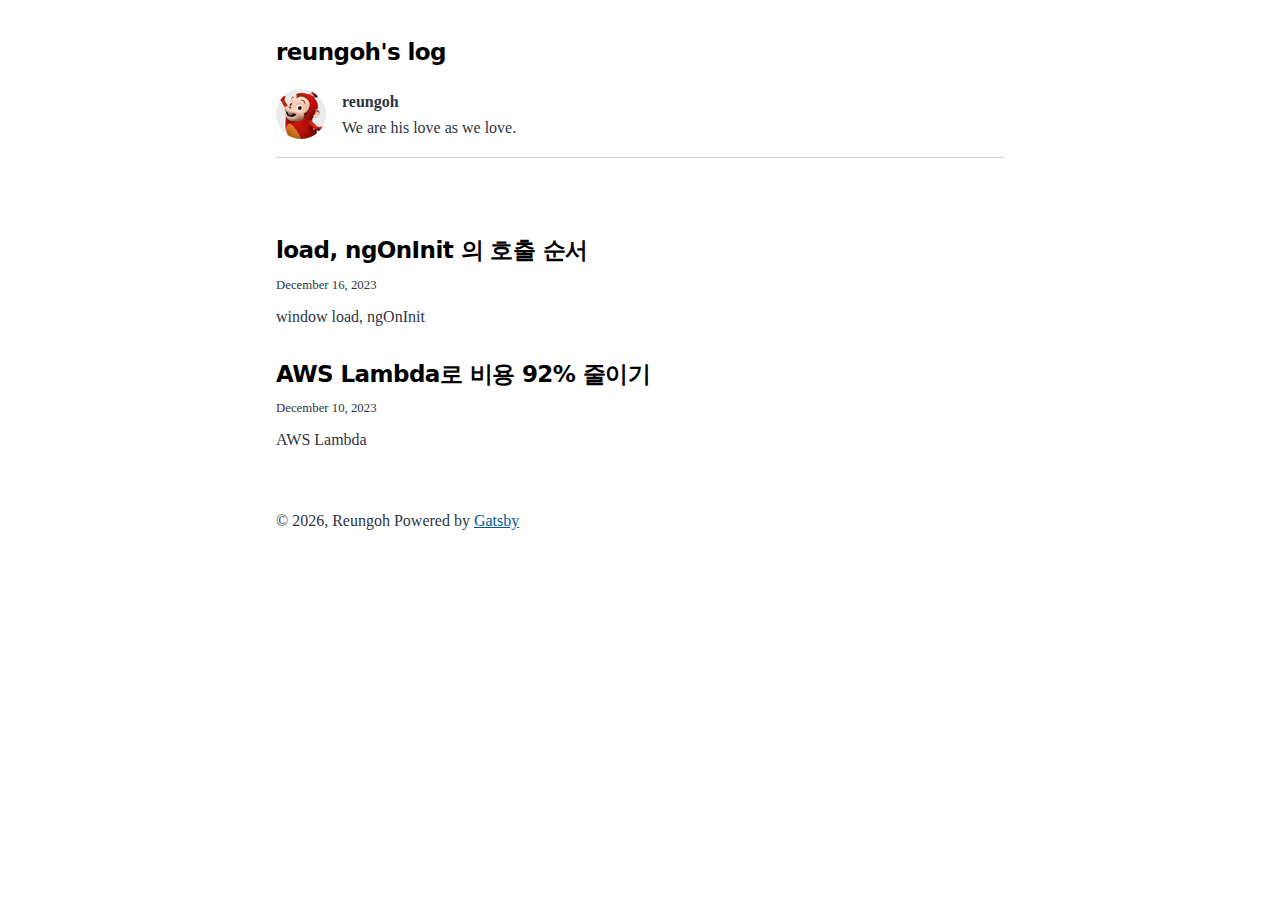
==== commit 42ace6e3: "Updates" ====
--- a/index.html
+++ b/index.html
@@ -1,8 +1,8 @@
-<!DOCTYPE html><html lang="en"><head><meta charSet="utf-8"/><meta http-equiv="x-ua-compatible" content="ie=edge"/><meta name="viewport" content="width=device-width, initial-scale=1, shrink-to-fit=no"/><meta name="generator" content="Gatsby 5.12.12"/><meta name="description" data-gatsby-head="true"/><meta property="og:title" content="" data-gatsby-head="true"/><meta property="og:description" data-gatsby-head="true"/><meta property="og:type" content="website" data-gatsby-head="true"/><meta name="twitter:card" content="summary" data-gatsby-head="true"/><meta name="twitter:creator" content="" data-gatsby-head="true"/><meta name="twitter:title" content="" data-gatsby-head="true"/><meta name="twitter:description" data-gatsby-head="true"/><style data-href="/styles.97c6b66eaca4d54ea2f2.css" data-identity="gatsby-global-css">@font-face{font-display:swap;font-family:Montserrat Variable;font-style:normal;font-weight:100 900;src:url(/static/montserrat-cyrillic-ext-wght-normal-639b3c91831427d83cd3984af014778c.woff2) format("woff2-variations");unicode-range:u+0460-052f,u+1c80-1c88,u+20b4,u+2de0-2dff,u+a640-a69f,u+fe2e-fe2f}@font-face{font-display:swap;font-family:Montserrat Variable;font-style:normal;font-weight:100 900;src:url(/static/montserrat-cyrillic-wght-normal-f41a9bc7688bda1e84508030cb5c18fe.woff2) format("woff2-variations");unicode-range:u+0301,u+0400-045f,u+0490-0491,u+04b0-04b1,u+2116}@font-face{font-display:swap;font-family:Montserrat Variable;font-style:normal;font-weight:100 900;src:url([data-uri]) format("woff2-variations");unicode-range:u+0102-0103,u+0110-0111,u+0128-0129,u+0168-0169,u+01a0-01a1,u+01af-01b0,u+0300-0301,u+0303-0304,u+0308-0309,u+0323,u+0329,u+1ea0-1ef9,u+20ab}@font-face{font-display:swap;font-family:Montserrat Variable;font-style:normal;font-weight:100 900;src:url(/static/montserrat-latin-ext-wght-normal-9f73369162c4382215d4317ba362fe1e.woff2) format("woff2-variations");unicode-range:u+0100-02af,u+0300-0301,u+0303-0304,u+0308-0309,u+0323,u+0329,u+1e??,u+2020,u+20a0-20ab,u+20ad-20cf,u+2113,u+2c60-2c7f,u+a720-a7ff}@font-face{font-display:swap;font-family:Montserrat Variable;font-style:normal;font-weight:100 900;src:url(/static/montserrat-latin-wght-normal-b66f2d18f66f15c3ac56a2f4d68b3be5.woff2) format("woff2-variations");unicode-range:u+00??,u+0131,u+0152-0153,u+02bb-02bc,u+02c6,u+02da,u+02dc,u+0300-0301,u+0303-0304,u+0308-0309,u+0323,u+0329,u+2000-206f,u+2074,u+20ac,u+2122,u+2191,u+2193,u+2212,u+2215,u+feff,u+fffd}@font-face{font-display:swap;font-family:Merriweather;font-style:normal;font-weight:400;src:url(/static/merriweather-cyrillic-ext-400-normal-2a880e22b1b888ab54652a36d43b7f16.woff2) format("woff2"),url(/static/merriweather-cyrillic-ext-400-normal-7d8546944154663cc54693d15bb31721.woff) format("woff");unicode-range:u+0460-052f,u+1c80-1c88,u+20b4,u+2de0-2dff,u+a640-a69f,u+fe2e-fe2f}@font-face{font-display:swap;font-family:Merriweather;font-style:normal;font-weight:400;src:url(/static/merriweather-cyrillic-400-normal-fde0b55efc50742fb57fbebbb11c572f.woff2) format("woff2"),url(/static/merriweather-cyrillic-400-normal-2e7c71643f6e0e4c1e73f28a7a1798e6.woff) format("woff");unicode-range:u+0301,u+0400-045f,u+0490-0491,u+04b0-04b1,u+2116}@font-face{font-display:swap;font-family:Merriweather;font-style:normal;font-weight:400;src:url([data-uri]) format("woff2"),url([data-uri]) format("woff");unicode-range:u+0102-0103,u+0110-0111,u+0128-0129,u+0168-0169,u+01a0-01a1,u+01af-01b0,u+0300-0301,u+0303-0304,u+0308-0309,u+0323,u+0329,u+1ea0-1ef9,u+20ab}@font-face{font-display:swap;font-family:Merriweather;font-style:normal;font-weight:400;src:url(/static/merriweather-latin-ext-400-normal-4657f5ab02d5923d223f96a9155a9bdc.woff2) format("woff2"),url(/static/merriweather-latin-ext-400-normal-7b1ee735b2541bc831bd57bacecc9d41.woff) format("woff");unicode-range:u+0100-02af,u+0300-0301,u+0303-0304,u+0308-0309,u+0323,u+0329,u+1e??,u+2020,u+20a0-20ab,u+20ad-20cf,u+2113,u+2c60-2c7f,u+a720-a7ff}@font-face{font-display:swap;font-family:Merriweather;font-style:normal;font-weight:400;src:url(/static/merriweather-latin-400-normal-e009f21405b4d7e893674b69deb4cf4a.woff2) format("woff2"),url(/static/merriweather-latin-400-normal-2c455928024d0ee049d896a25f9e30e1.woff) format("woff");unicode-range:u+00??,u+0131,u+0152-0153,u+02bb-02bc,u+02c6,u+02da,u+02dc,u+0300-0301,u+0303-0304,u+0308-0309,u+0323,u+0329,u+2000-206f,u+2074,u+20ac,u+2122,u+2191,u+2193,u+2212,u+2215,u+feff,u+fffd}
-/*! normalize.css v8.0.1 | MIT License | github.com/necolas/normalize.css */html{-webkit-text-size-adjust:100%;line-height:1.15}body{margin:0}main{display:block}h1{font-size:2em;margin:.67em 0}hr{box-sizing:content-box;height:0;overflow:visible}pre{font-family:monospace,monospace;font-size:1em}a{background-color:transparent}abbr[title]{border-bottom:none;text-decoration:underline;-webkit-text-decoration:underline dotted;text-decoration:underline dotted}b,strong{font-weight:bolder}code,kbd,samp{font-family:monospace,monospace;font-size:1em}small{font-size:80%}sub,sup{font-size:75%;line-height:0;position:relative;vertical-align:baseline}sub{bottom:-.25em}sup{top:-.5em}img{border-style:none}button,input,optgroup,select,textarea{font-family:inherit;font-size:100%;line-height:1.15;margin:0}button,input{overflow:visible}button,select{text-transform:none}[type=button],[type=reset],[type=submit],button{-webkit-appearance:button}[type=button]::-moz-focus-inner,[type=reset]::-moz-focus-inner,[type=submit]::-moz-focus-inner,button::-moz-focus-inner{border-style:none;padding:0}[type=button]:-moz-focusring,[type=reset]:-moz-focusring,[type=submit]:-moz-focusring,button:-moz-focusring{outline:1px dotted ButtonText}fieldset{padding:.35em .75em .625em}legend{box-sizing:border-box;color:inherit;display:table;max-width:100%;padding:0;white-space:normal}progress{vertical-align:baseline}textarea{overflow:auto}[type=checkbox],[type=radio]{box-sizing:border-box;padding:0}[type=number]::-webkit-inner-spin-button,[type=number]::-webkit-outer-spin-button{height:auto}[type=search]{-webkit-appearance:textfield;outline-offset:-2px}[type=search]::-webkit-search-decoration{-webkit-appearance:none}::-webkit-file-upload-button{-webkit-appearance:button;font:inherit}details{display:block}summary{display:list-item}[hidden]{display:none}:root{--maxWidth-none:"none";--maxWidth-xs:20rem;--maxWidth-sm:24rem;--maxWidth-md:28rem;--maxWidth-lg:32rem;--maxWidth-xl:36rem;--maxWidth-2xl:42rem;--maxWidth-3xl:48rem;--maxWidth-4xl:56rem;--maxWidth-full:"100%";--maxWidth-wrapper:var(--maxWidth-2xl);--spacing-px:"1px";--spacing-0:0;--spacing-1:0.25rem;--spacing-2:0.5rem;--spacing-3:0.75rem;--spacing-4:1rem;--spacing-5:1.25rem;--spacing-6:1.5rem;--spacing-8:2rem;--spacing-10:2.5rem;--spacing-12:3rem;--spacing-16:4rem;--spacing-20:5rem;--spacing-24:6rem;--spacing-32:8rem;--fontFamily-sans:"MontserratVariable",system-ui,-apple-system,BlinkMacSystemFont,"Segoe UI",Roboto,"Helvetica Neue",Arial,"Noto Sans",sans-serif,"Apple Color Emoji","Segoe UI Emoji","Segoe UI Symbol","Noto Color Emoji";--fontFamily-serif:"Merriweather","Georgia",Cambria,"Times New Roman",Times,serif;--nanum-gothic:"nanum-gothic";--font-body:var(--nanum-gothic);--font-heading:var(--fontFamily-sans);--fontWeight-normal:400;--fontWeight-bold:700;--fontWeight-black:900;--fontSize-root:16px;--lineHeight-none:1;--lineHeight-tight:1.1;--lineHeight-normal:1.5;--lineHeight-relaxed:1.625;--fontSize-0:0.833rem;--fontSize-1:1rem;--fontSize-2:1.2rem;--fontSize-3:1.44rem;--fontSize-4:1.728rem;--fontSize-5:2.074rem;--fontSize-6:2.488rem;--fontSize-7:2.986rem;--color-primary:#005b99;--color-text:#2e353f;--color-text-light:#4f5969;--color-heading:#1a202c;--color-heading-black:#000;--color-accent:#d1dce5;--color-light-gray:#d3d3d3}*,:after,:before{box-sizing:border-box}html{-webkit-font-smoothing:antialiased;-moz-osx-font-smoothing:grayscale;font-size:var(--fontSize-root);line-height:var(--lineHeight-normal)}body{color:var(--color-text);font-family:var(--font-body);font-size:var(--fontSize-1)}footer{padding:var(--spacing-6) var(--spacing-0)}hr{background:var(--color-accent);border:0;height:1px}h1,h2,h3,h4,h5,h6{font-family:var(--font-heading);letter-spacing:-.025em;line-height:var(--lineHeight-tight);margin-bottom:var(--spacing-6);margin-top:var(--spacing-12)}h2,h3,h4,h5,h6{color:var(--color-heading);font-weight:var(--fontWeight-bold)}h1{color:var(--color-heading-black);font-size:var(--fontSize-6);font-weight:var(--fontWeight-black)}h2{font-size:var(--fontSize-5)}h3{font-size:var(--fontSize-4)}h4{font-size:var(--fontSize-3)}h5{font-size:var(--fontSize-2)}h6{font-size:var(--fontSize-1)}h1>a,h2>a,h3>a,h4>a,h5>a,h6>a{color:inherit;text-decoration:none}p{--baseline-multiplier:0.179;--x-height-multiplier:0.35;line-height:var(--lineHeight-relaxed);margin:var(--spacing-0) var(--spacing-0) var(--spacing-8) var(--spacing-0)}ol,p,ul{padding:var(--spacing-0)}ol,ul{list-style-image:none;list-style-position:outside;margin-bottom:var(--spacing-8);margin-left:var(--spacing-0);margin-right:var(--spacing-0)}ol li,ul li{padding-left:var(--spacing-0)}li>p,ol li,ul li{margin-bottom:calc(var(--spacing-8)/2)}li :last-child{margin-bottom:var(--spacing-0)}li>ul{margin-left:var(--spacing-8);margin-top:calc(var(--spacing-8)/2)}blockquote{border-left:var(--spacing-1) solid var(--color-primary);color:var(--color-text-light);font-size:var(--fontSize-2);font-style:italic;margin-bottom:var(--spacing-8);margin-left:calc(var(--spacing-6)*-1);margin-right:var(--spacing-8);padding:var(--spacing-0) var(--spacing-0) var(--spacing-0) var(--spacing-6)}blockquote>:last-child{margin-bottom:var(--spacing-0)}blockquote>ol,blockquote>ul{list-style-position:inside}table{border-collapse:collapse;border-spacing:.25rem;margin-bottom:var(--spacing-8);width:100%}table thead tr th{border-bottom:1px solid var(--color-accent)}a{color:var(--color-primary)}a:focus,a:hover{text-decoration:none}.global-wrapper{margin:var(--spacing-0) auto;max-width:var(--maxWidth-wrapper);padding:var(--spacing-10) var(--spacing-5)}.global-wrapper[data-is-root-path=true] .bio{margin-bottom:var(--spacing-20)}.global-header{margin-bottom:var(--spacing-6)}.main-heading{font-size:var(--fontSize-3);margin:0}.post-list-item{margin-bottom:var(--spacing-8);margin-top:var(--spacing-8)}.post-list-item p{margin-bottom:var(--spacing-0)}.post-list-item h2{color:var(--color-heading-black);font-size:var(--fontSize-3);margin-top:var(--spacing-0)}.post-list-item h2,.post-list-item header{margin-bottom:var(--spacing-2)}.header-link-home{color:var(--color-heading-black);font-family:var(--font-heading);font-size:var(--fontSize-3);font-weight:var(--fontWeight-bold);text-decoration:none}.bio{border-bottom:1px solid var(--color-light-gray);display:flex;margin-bottom:var(--spacing-15);padding-bottom:var(--spacing-4)}.bio p,.bio-avatar{margin-bottom:var(--spacing-0)}.bio-avatar{border-radius:100%;margin-right:var(--spacing-4);min-width:50px}.blog-post header h1{margin:var(--spacing-0) var(--spacing-0) var(--spacing-4) var(--spacing-0)}.blog-post header p{font-family:var(--font-heading);font-size:var(--fontSize-2)}.blog-post-nav ul{margin:var(--spacing-0)}.gatsby-highlight{margin-bottom:var(--spacing-8)}@media (max-width:42rem){blockquote{margin-left:var(--spacing-0);padding:var(--spacing-0) var(--spacing-0) var(--spacing-0) var(--spacing-4)}ol,ul{list-style-position:inside}}code[class*=language-],pre[class*=language-]{word-wrap:normal;background:none;color:#000;font-family:Consolas,Monaco,Andale Mono,Ubuntu Mono,monospace;font-size:1em;-webkit-hyphens:none;hyphens:none;line-height:1.5;tab-size:4;text-align:left;text-shadow:0 1px #fff;white-space:pre;word-break:normal;word-spacing:normal}code[class*=language-] ::selection,code[class*=language-]::selection,pre[class*=language-] ::selection,pre[class*=language-]::selection{background:#b3d4fc;text-shadow:none}@media print{code[class*=language-],pre[class*=language-]{text-shadow:none}}pre[class*=language-]{margin:.5em 0;overflow:auto;padding:1em}:not(pre)>code[class*=language-],pre[class*=language-]{background:#f5f2f0}:not(pre)>code[class*=language-]{border-radius:.3em;padding:.1em;white-space:normal}.token.cdata,.token.comment,.token.doctype,.token.prolog{color:#708090}.token.punctuation{color:#999}.token.namespace{opacity:.7}.token.boolean,.token.constant,.token.deleted,.token.number,.token.property,.token.symbol,.token.tag{color:#905}.token.attr-name,.token.builtin,.token.char,.token.inserted,.token.selector,.token.string{color:#690}.language-css .token.string,.style .token.string,.token.entity,.token.operator,.token.url{background:hsla(0,0%,100%,.5);color:#9a6e3a}.token.atrule,.token.attr-value,.token.keyword{color:#07a}.token.class-name,.token.function{color:#dd4a68}.token.important,.token.regex,.token.variable{color:#e90}.token.bold,.token.important{font-weight:700}.token.italic{font-style:italic}.token.entity{cursor:help}@font-face{font-display:swap;font-family:Nanum Gothic;font-style:normal;font-weight:400;src:url(/static/nanum-gothic-0-400-normal-2b89c86f072181acf23c88a35859398a.woff2) format("woff2"),url(/static/nanum-gothic-0-400-normal-af261533e0a0cf22a61fec1355fe2d47.woff) format("woff");unicode-range:u+f9ca-fa0b,u+ff03-ff05,u+ff07,u+ff0a-ff0b,u+ff0d-ff19,u+ff1b,u+ff1d,u+ff20-ff5b,u+ff5d,u+ffe0-ffe3,u+ffe5-ffe6}@font-face{font-display:swap;font-family:Nanum Gothic;font-style:normal;font-weight:400;src:url(/static/nanum-gothic-1-400-normal-5102243886f7bcc86f58a353df2a5707.woff2) format("woff2"),url(/static/nanum-gothic-1-400-normal-401432cfe17b1f3221db914e9b415cb5.woff) format("woff");unicode-range:u+f92f-f980,u+f982-f9c9}@font-face{font-display:swap;font-family:Nanum Gothic;font-style:normal;font-weight:400;src:url(/static/nanum-gothic-2-400-normal-d15975d45256c17c1ceecb5e1ec32a9f.woff2) format("woff2"),url(/static/nanum-gothic-2-400-normal-acab9868b5f520385d8f8c263a127930.woff) format("woff");unicode-range:u+d723-d728,u+d72a-d733,u+d735-d748,u+d74a-d74f,u+d752-d753,u+d755-d757,u+d75a-d75f,u+d762-d764,u+d766-d768,u+d76a-d76b,u+d76d-d76f,u+d771-d787,u+d789-d78b,u+d78d-d78f,u+d791-d797,u+d79a,u+d79c,u+d79e-d7a3,u+f900-f909,u+f90b-f92e}@font-face{font-display:swap;font-family:Nanum Gothic;font-style:normal;font-weight:400;src:url(/static/nanum-gothic-3-400-normal-63353c07ac565248d262797b32c4f296.woff2) format("woff2"),url(/static/nanum-gothic-3-400-normal-92b7f8584f14b48a0768e79395772273.woff) format("woff");unicode-range:u+d679-d68b,u+d68e-d69e,u+d6a0,u+d6a2-d6a7,u+d6a9-d6c3,u+d6c6-d6c7,u+d6c9-d6cb,u+d6cd-d6d3,u+d6d5-d6d6,u+d6d8-d6e3,u+d6e5-d6e7,u+d6e9-d6fb,u+d6fd-d717,u+d719-d71f,u+d721-d722}@font-face{font-display:swap;font-family:Nanum Gothic;font-style:normal;font-weight:400;src:url(/static/nanum-gothic-4-400-normal-1b11dd29aa82dba6c408503c236b10d1.woff2) format("woff2"),url(/static/nanum-gothic-4-400-normal-3d406fb122aa31533cd3e3756f40383b.woff) format("woff");unicode-range:u+d5bc-d5c7,u+d5ca-d5cb,u+d5cd-d5cf,u+d5d1-d5d7,u+d5d9-d5da,u+d5dc,u+d5de-d5e3,u+d5e6-d5e7,u+d5e9-d5eb,u+d5ed-d5f6,u+d5f8,u+d5fa-d5ff,u+d602-d603,u+d605-d607,u+d609-d60f,u+d612-d613,u+d616-d61b,u+d61d-d637,u+d63a-d63b,u+d63d-d63f,u+d641-d647,u+d64a-d64c,u+d64e-d653,u+d656-d657,u+d659-d65b,u+d65d-d666,u+d668,u+d66a-d678}@font-face{font-display:swap;font-family:Nanum Gothic;font-style:normal;font-weight:400;src:url(/static/nanum-gothic-5-400-normal-d6964ee2e7ae533a0611361012a06006.woff2) format("woff2"),url(/static/nanum-gothic-5-400-normal-7cf4086c9a9dd97d81fc0581326c3aee.woff) format("woff");unicode-range:u+d507,u+d509-d50b,u+d50d-d513,u+d515-d53b,u+d53e-d53f,u+d541-d543,u+d545-d54c,u+d54e,u+d550,u+d552-d557,u+d55a-d55b,u+d55d-d55f,u+d561-d564,u+d566-d567,u+d56a,u+d56c,u+d56e-d573,u+d576-d577,u+d579-d583,u+d585-d586,u+d58a-d5a4,u+d5a6-d5bb}@font-face{font-display:swap;font-family:Nanum Gothic;font-style:normal;font-weight:400;src:url(/static/nanum-gothic-6-400-normal-5f0ef73b60799bda1c83b016c8f6a921.woff2) format("woff2"),url(/static/nanum-gothic-6-400-normal-e2d45f2ddf29276f1e1db4b2e158a7be.woff) format("woff");unicode-range:u+d464-d477,u+d47a-d47b,u+d47d-d47f,u+d481-d487,u+d489-d48a,u+d48c,u+d48e-d4e7,u+d4e9-d503,u+d505-d506}@font-face{font-display:swap;font-family:Nanum Gothic;font-style:normal;font-weight:400;src:url(/static/nanum-gothic-7-400-normal-93a2e3911fba125156a16c9d40616909.woff2) format("woff2"),url(/static/nanum-gothic-7-400-normal-1655cfee6c0fdbd22e3651f675dcf9ee.woff) format("woff");unicode-range:u+d3bf-d3c7,u+d3ca-d3cf,u+d3d1-d3eb,u+d3ee-d3ef,u+d3f1-d3f3,u+d3f5-d3fb,u+d3fd-d400,u+d402-d45b,u+d45d-d463}@font-face{font-display:swap;font-family:Nanum Gothic;font-style:normal;font-weight:400;src:url(/static/nanum-gothic-8-400-normal-b3f7d30bf99ca4afa19bd347fe43f911.woff2) format("woff2"),url(/static/nanum-gothic-8-400-normal-690eb72f379aedeb19f5723fc7da9b61.woff) format("woff");unicode-range:u+d2ff,u+d302-d304,u+d306-d30b,u+d30f,u+d311-d313,u+d315-d31b,u+d31e,u+d322-d324,u+d326-d327,u+d32a-d32b,u+d32d-d32f,u+d331-d337,u+d339-d33c,u+d33e-d37b,u+d37e-d37f,u+d381-d383,u+d385-d38b,u+d38e-d390,u+d392-d397,u+d39a-d39b,u+d39d-d39f,u+d3a1-d3a7,u+d3a9-d3aa,u+d3ac,u+d3ae-d3b3,u+d3b5-d3b7,u+d3b9-d3bb,u+d3bd-d3be}@font-face{font-display:swap;font-family:Nanum Gothic;font-style:normal;font-weight:400;src:url(/static/nanum-gothic-9-400-normal-befaa8289d3df2697a3868b34278dcc9.woff2) format("woff2"),url(/static/nanum-gothic-9-400-normal-1abac23bf70dc41fe4d520d0f0e5e857.woff) format("woff");unicode-range:u+d257-d27f,u+d281-d29b,u+d29d-d29f,u+d2a1-d2ab,u+d2ad-d2b7,u+d2ba-d2bb,u+d2bd-d2bf,u+d2c1-d2c7,u+d2c9-d2ef,u+d2f2-d2f3,u+d2f5-d2f7,u+d2f9-d2fe}@font-face{font-display:swap;font-family:Nanum Gothic;font-style:normal;font-weight:400;src:url(/static/nanum-gothic-10-400-normal-5ffb5352b44639784ef4f956d1e5ffae.woff2) format("woff2"),url(/static/nanum-gothic-10-400-normal-5bec6bde81997b5cf51553ad9b815d0b.woff) format("woff");unicode-range:u+d1b4,u+d1b6-d1f3,u+d1f5-d22b,u+d22e-d22f,u+d231-d233,u+d235-d23b,u+d23d-d240,u+d242-d256}@font-face{font-display:swap;font-family:Nanum Gothic;font-style:normal;font-weight:400;src:url(/static/nanum-gothic-11-400-normal-1da756d011d65f9e77607e12286beafe.woff2) format("woff2"),url(/static/nanum-gothic-11-400-normal-eaa0ea1adc1ebb075116dbb3df2829a7.woff) format("woff");unicode-range:u+d105-d12f,u+d132-d133,u+d135-d137,u+d139-d13f,u+d141-d142,u+d144,u+d146-d14b,u+d14e-d14f,u+d151-d153,u+d155-d15b,u+d15e-d187,u+d189-d19f,u+d1a2-d1a3,u+d1a5-d1a7,u+d1a9-d1af,u+d1b2-d1b3}@font-face{font-display:swap;font-family:Nanum Gothic;font-style:normal;font-weight:400;src:url(/static/nanum-gothic-12-400-normal-aeb04d2c5af922ad1cbb4d64c2f31296.woff2) format("woff2"),url(/static/nanum-gothic-12-400-normal-8fe73706a7462b2605a93a6b43048724.woff) format("woff");unicode-range:u+d04b-d04f,u+d051-d057,u+d059-d06b,u+d06d-d06f,u+d071-d073,u+d075-d07b,u+d07e-d0a3,u+d0a6-d0a7,u+d0a9-d0ab,u+d0ad-d0b3,u+d0b6,u+d0b8,u+d0ba-d0bf,u+d0c2-d0c3,u+d0c5-d0c7,u+d0c9-d0cf,u+d0d2,u+d0d6-d0db,u+d0de-d0df,u+d0e1-d0e3,u+d0e5-d0eb,u+d0ee-d0f0,u+d0f2-d104}@font-face{font-display:swap;font-family:Nanum Gothic;font-style:normal;font-weight:400;src:url(/static/nanum-gothic-13-400-normal-a9fb58bc7efaf2084ccbcbde81c0b93f.woff2) format("woff2"),url(/static/nanum-gothic-13-400-normal-a057247be3967c0e54d2ea1538f65f19.woff) format("woff");unicode-range:u+cfa2-cfc3,u+cfc5-cfdf,u+cfe2-cfe3,u+cfe5-cfe7,u+cfe9-cff4,u+cff6-cffb,u+cffd-cfff,u+d001-d003,u+d005-d017,u+d019-d033,u+d036-d037,u+d039-d03b,u+d03d-d04a}@font-face{font-display:swap;font-family:Nanum Gothic;font-style:normal;font-weight:400;src:url(/static/nanum-gothic-14-400-normal-edff162c0b26a25619bcb03f51f42720.woff2) format("woff2"),url(/static/nanum-gothic-14-400-normal-1f706e340a88fab6571133b634dba44b.woff) format("woff");unicode-range:u+cef0-cef3,u+cef6,u+cef9-ceff,u+cf01-cf03,u+cf05-cf07,u+cf09-cf0f,u+cf11-cf12,u+cf14-cf1b,u+cf1d-cf1f,u+cf21-cf2f,u+cf31-cf53,u+cf56-cf57,u+cf59-cf5b,u+cf5d-cf63,u+cf66,u+cf68,u+cf6a-cf6f,u+cf71-cf84,u+cf86-cf8b,u+cf8d-cfa1}@font-face{font-display:swap;font-family:Nanum Gothic;font-style:normal;font-weight:400;src:url(/static/nanum-gothic-15-400-normal-de07c845c6cfe5d0a50ac5e23b3b447f.woff2) format("woff2"),url(/static/nanum-gothic-15-400-normal-6b8be530a72fea7585379021d77eacc7.woff) format("woff");unicode-range:u+ce3c-ce57,u+ce5a-ce5b,u+ce5d-ce5f,u+ce61-ce67,u+ce6a,u+ce6c,u+ce6e-ce73,u+ce76-ce77,u+ce79-ce7b,u+ce7d-ce83,u+ce85-ce88,u+ce8a-ce8f,u+ce91-ce93,u+ce95-ce97,u+ce99-ce9f,u+cea2,u+cea4-ceab,u+cead-cee3,u+cee6-cee7,u+cee9-ceeb,u+ceed-ceef}@font-face{font-display:swap;font-family:Nanum Gothic;font-style:normal;font-weight:400;src:url(/static/nanum-gothic-16-400-normal-96e81a087d4b2e545a1c9e1063c84426.woff2) format("woff2"),url(/static/nanum-gothic-16-400-normal-23a7211dce1cc7811e180dcac71982b2.woff) format("woff");unicode-range:u+cd92-cd93,u+cd96-cd97,u+cd99-cd9b,u+cd9d-cda3,u+cda6-cda8,u+cdaa-cdaf,u+cdb1-cdc3,u+cdc5-cdcb,u+cdcd-cde7,u+cde9-ce03,u+ce05-ce1f,u+ce22-ce34,u+ce36-ce3b}@font-face{font-display:swap;font-family:Nanum Gothic;font-style:normal;font-weight:400;src:url(/static/nanum-gothic-17-400-normal-b91dd371594f83cd1470cd60f0e8246b.woff2) format("woff2"),url(/static/nanum-gothic-17-400-normal-176304bc7db0ae68c05f763f58c6a111.woff) format("woff");unicode-range:u+ccef-cd07,u+cd0a-cd0b,u+cd0d-cd1a,u+cd1c,u+cd1e-cd2b,u+cd2d-cd5b,u+cd5d-cd77,u+cd79-cd91}@font-face{font-display:swap;font-family:Nanum Gothic;font-style:normal;font-weight:400;src:url(/static/nanum-gothic-18-400-normal-e00570c672662e22e2bfe37f225a6e83.woff2) format("woff2"),url(/static/nanum-gothic-18-400-normal-e92a31f4dafbea6648108ea9c8e39da8.woff) format("woff");unicode-range:u+cc3f-cc43,u+cc46-cc47,u+cc49-cc4b,u+cc4d-cc53,u+cc55-cc58,u+cc5a-cc5f,u+cc61-cc97,u+cc9a-cc9b,u+cc9d-cc9f,u+cca1-cca7,u+ccaa,u+ccac,u+ccae-ccb3,u+ccb6-ccb7,u+ccb9-ccbb,u+ccbd-cccf,u+ccd1-cce3,u+cce5-ccee}@font-face{font-display:swap;font-family:Nanum Gothic;font-style:normal;font-weight:400;src:url(/static/nanum-gothic-19-400-normal-d5a917408c7b91a01f42f45eb42925b6.woff2) format("woff2"),url(/static/nanum-gothic-19-400-normal-41c67a7ac28b4d6573bb55461d5254a4.woff) format("woff");unicode-range:u+cb91-cbd3,u+cbd5-cbe3,u+cbe5-cc0b,u+cc0e-cc0f,u+cc11-cc13,u+cc15-cc1b,u+cc1d-cc20,u+cc23-cc27,u+cc2a-cc2b,u+cc2d,u+cc2f,u+cc31-cc37,u+cc3a,u+cc3c}@font-face{font-display:swap;font-family:Nanum Gothic;font-style:normal;font-weight:400;src:url(/static/nanum-gothic-20-400-normal-fab31784bf5dd9fada25a1c7911abfbe.woff2) format("woff2"),url(/static/nanum-gothic-20-400-normal-df7cb93208cd327f0424eaca28919311.woff) format("woff");unicode-range:u+caf4-cb47,u+cb4a-cb90}@font-face{font-display:swap;font-family:Nanum Gothic;font-style:normal;font-weight:400;src:url(/static/nanum-gothic-21-400-normal-b327bf410c7fb2f347d1eacbab4ef2fc.woff2) format("woff2"),url(/static/nanum-gothic-21-400-normal-2fa1a2dfb6058e4b578a3d96be8c004b.woff) format("woff");unicode-range:u+ca4a-ca4b,u+ca4e-ca4f,u+ca51-ca53,u+ca55-ca5b,u+ca5d-ca60,u+ca62-ca83,u+ca85-cabb,u+cabe-cabf,u+cac1-cac3,u+cac5-cacb,u+cacd-cad0,u+cad2,u+cad4-cad8,u+cada-caf3}@font-face{font-display:swap;font-family:Nanum Gothic;font-style:normal;font-weight:400;src:url(/static/nanum-gothic-22-400-normal-55984f4c1c0af12c7ff788160494b332.woff2) format("woff2"),url(/static/nanum-gothic-22-400-normal-bbc00b431defac49ca258d7ed5d15741.woff) format("woff");unicode-range:u+c996-c997,u+c99a-c99c,u+c99e-c9bf,u+c9c2-c9c3,u+c9c5-c9c7,u+c9c9-c9cf,u+c9d2,u+c9d4,u+c9d7-c9d8,u+c9db,u+c9de-c9df,u+c9e1-c9e3,u+c9e5-c9e6,u+c9e8-c9eb,u+c9ee-c9f0,u+c9f2-c9f7,u+c9f9-ca0b,u+ca0d-ca28,u+ca2a-ca49}@font-face{font-display:swap;font-family:Nanum Gothic;font-style:normal;font-weight:400;src:url(/static/nanum-gothic-23-400-normal-d0fa74f693fb61d81187f2d9d5b4ad35.woff2) format("woff2"),url(/static/nanum-gothic-23-400-normal-f97c0bb05f45cb9c167d2bfa5a014383.woff) format("woff");unicode-range:u+c8e9-c8f4,u+c8f6-c8fb,u+c8fe-c8ff,u+c901-c903,u+c905-c90b,u+c90e-c910,u+c912-c917,u+c919-c92b,u+c92d-c94f,u+c951-c953,u+c955-c96b,u+c96d-c973,u+c975-c987,u+c98a-c98b,u+c98d-c98f,u+c991-c995}@font-face{font-display:swap;font-family:Nanum Gothic;font-style:normal;font-weight:400;src:url(/static/nanum-gothic-24-400-normal-73ce97e401f92c903acab3ad32c0ad02.woff2) format("woff2"),url(/static/nanum-gothic-24-400-normal-d5444e9a0675b2a4eb8939e2108acd74.woff) format("woff");unicode-range:u+c841-c84b,u+c84d-c86f,u+c872-c873,u+c875-c877,u+c879-c87f,u+c882-c884,u+c887-c88a,u+c88d-c8c3,u+c8c5-c8df,u+c8e1-c8e8}@font-face{font-display:swap;font-family:Nanum Gothic;font-style:normal;font-weight:400;src:url(/static/nanum-gothic-25-400-normal-462962722b7afab89db172c12e044dc2.woff2) format("woff2"),url(/static/nanum-gothic-25-400-normal-b0909f1d1437dc1b9f1409719c81a6db.woff) format("woff");unicode-range:u+c779-c77b,u+c77e-c782,u+c786,u+c78b,u+c78d,u+c78f,u+c792-c793,u+c795,u+c797,u+c799-c79f,u+c7a2,u+c7a7-c7ab,u+c7ae-c7bb,u+c7bd-c7c0,u+c7c2-c7c7,u+c7c9-c7dc,u+c7de-c7ff,u+c802-c803,u+c805-c807,u+c809,u+c80b-c80f,u+c812,u+c814,u+c817-c81b,u+c81e-c81f,u+c821-c823,u+c825-c82e,u+c830-c837,u+c839-c83b,u+c83d-c840}@font-face{font-display:swap;font-family:Nanum Gothic;font-style:normal;font-weight:400;src:url(/static/nanum-gothic-26-400-normal-469974767401e8a7bb242526f1b0a188.woff2) format("woff2"),url(/static/nanum-gothic-26-400-normal-3d8c224d85509072f6d43454c1b72200.woff) format("woff");unicode-range:u+c6bb-c6bf,u+c6c2,u+c6c4,u+c6c6-c6cb,u+c6ce-c6cf,u+c6d1-c6d3,u+c6d5-c6db,u+c6dd-c6df,u+c6e1-c6e7,u+c6e9-c6eb,u+c6ed-c6ef,u+c6f1-c6f8,u+c6fa-c703,u+c705-c707,u+c709-c70b,u+c70d-c716,u+c718,u+c71a-c71f,u+c722-c723,u+c725-c727,u+c729-c734,u+c736-c73b,u+c73e-c73f,u+c741-c743,u+c745-c74b,u+c74e-c750,u+c752-c757,u+c759-c773,u+c776-c777}@font-face{font-display:swap;font-family:Nanum Gothic;font-style:normal;font-weight:400;src:url(/static/nanum-gothic-27-400-normal-66abb46b35e4916b3e95f53f5b976669.woff2) format("woff2"),url(/static/nanum-gothic-27-400-normal-a35772661a4359e5140ecd965183f31f.woff) format("woff");unicode-range:u+c5f5-c5fb,u+c5fe,u+c602-c605,u+c607,u+c609-c60f,u+c611-c61a,u+c61c-c623,u+c626-c627,u+c629-c62b,u+c62d,u+c62f-c632,u+c636,u+c638,u+c63a-c63f,u+c642-c643,u+c645-c647,u+c649-c652,u+c656-c65b,u+c65d-c65f,u+c661-c663,u+c665-c677,u+c679-c67b,u+c67d-c693,u+c696-c697,u+c699-c69b,u+c69d-c6a3,u+c6a6,u+c6a8,u+c6aa-c6af,u+c6b2-c6b3,u+c6b5-c6b7,u+c6b9-c6ba}@font-face{font-display:swap;font-family:Nanum Gothic;font-style:normal;font-weight:400;src:url(/static/nanum-gothic-28-400-normal-47f800e5c4c10c60c7386f7c623567b0.woff2) format("woff2"),url(/static/nanum-gothic-28-400-normal-f3a26991d7994352b1c8f4229167c434.woff) format("woff");unicode-range:u+c517-c527,u+c52a-c52b,u+c52d-c52f,u+c531-c538,u+c53a,u+c53c,u+c53e-c543,u+c546-c547,u+c54b,u+c54d-c552,u+c556,u+c55a-c55b,u+c55d,u+c55f,u+c562-c563,u+c565-c567,u+c569-c56f,u+c572,u+c574,u+c576-c57b,u+c57e-c57f,u+c581-c583,u+c585-c586,u+c588-c58b,u+c58e,u+c590,u+c592-c596,u+c599-c5b3,u+c5b6-c5b7,u+c5ba,u+c5be-c5c3,u+c5ca-c5cb,u+c5cd,u+c5cf,u+c5d2-c5d3,u+c5d5-c5d7,u+c5d9-c5df,u+c5e1-c5e2,u+c5e4,u+c5e6-c5eb,u+c5ef,u+c5f1-c5f3}@font-face{font-display:swap;font-family:Nanum Gothic;font-style:normal;font-weight:400;src:url(/static/nanum-gothic-29-400-normal-cad50c047c43d263f4c792f882637818.woff2) format("woff2"),url(/static/nanum-gothic-29-400-normal-458e4904e811e14c90131ed743fe85f8.woff) format("woff");unicode-range:u+c475-c4ef,u+c4f2-c4f3,u+c4f5-c4f7,u+c4f9-c4ff,u+c502-c50b,u+c50d-c516}@font-face{font-display:swap;font-family:Nanum Gothic;font-style:normal;font-weight:400;src:url(/static/nanum-gothic-30-400-normal-901a106e0efab9ed3ea2fd7416e592bf.woff2) format("woff2"),url(/static/nanum-gothic-30-400-normal-47e4740ac05181c537468cca02fe8c54.woff) format("woff");unicode-range:u+c3d0-c3d7,u+c3da-c3db,u+c3dd-c3de,u+c3e1-c3ec,u+c3ee-c3f3,u+c3f5-c42b,u+c42d-c463,u+c466-c474}@font-face{font-display:swap;font-family:Nanum Gothic;font-style:normal;font-weight:400;src:url(/static/nanum-gothic-31-400-normal-d383999bfc06f8cd927fcea5a49bfc36.woff2) format("woff2"),url(/static/nanum-gothic-31-400-normal-9ea981151509499d973f6794d8033800.woff) format("woff");unicode-range:u+c32b-c367,u+c36a-c36b,u+c36d-c36f,u+c371-c377,u+c37a-c37b,u+c37e-c383,u+c385-c387,u+c389-c3cf}@font-face{font-display:swap;font-family:Nanum Gothic;font-style:normal;font-weight:400;src:url(/static/nanum-gothic-32-400-normal-2da67db7e9916314dba2486ce83c3d6a.woff2) format("woff2"),url(/static/nanum-gothic-32-400-normal-e77713656452c4b3a92071f9d5d7a8d7.woff) format("woff");unicode-range:u+c26a-c26b,u+c26d-c26f,u+c271-c273,u+c275-c27b,u+c27e-c287,u+c289-c28f,u+c291-c297,u+c299-c29a,u+c29c-c2a3,u+c2a5-c2a7,u+c2a9-c2ab,u+c2ad-c2b3,u+c2b6,u+c2b8,u+c2ba-c2bb,u+c2bd-c2db,u+c2de-c2df,u+c2e1-c2e2,u+c2e5-c2ea,u+c2ee,u+c2f0,u+c2f2-c2f5,u+c2f7,u+c2fa-c2fb,u+c2fd-c2ff,u+c301-c307,u+c309-c30c,u+c30e-c312,u+c315-c323,u+c325-c328,u+c32a}@font-face{font-display:swap;font-family:Nanum Gothic;font-style:normal;font-weight:400;src:url(/static/nanum-gothic-33-400-normal-1d1cb1154ea29d467ad570362c4d1eaf.woff2) format("woff2"),url(/static/nanum-gothic-33-400-normal-15f1fa32e146f9f05cd32e4caba2e5fe.woff) format("woff");unicode-range:u+c1bc-c1c3,u+c1c5-c1df,u+c1e1-c1fb,u+c1fd-c203,u+c205-c20c,u+c20e,u+c210-c217,u+c21a-c21b,u+c21d-c21e,u+c221-c227,u+c229-c22a,u+c22c,u+c22e,u+c230,u+c233-c24f,u+c251-c257,u+c259-c269}@font-face{font-display:swap;font-family:Nanum Gothic;font-style:normal;font-weight:400;src:url(/static/nanum-gothic-34-400-normal-24153c2f59593c8b0256f7c9e4073d01.woff2) format("woff2"),url(/static/nanum-gothic-34-400-normal-225b63834beb3d7db246cc5cbdc88963.woff) format("woff");unicode-range:u+c101-c11b,u+c11f,u+c121-c123,u+c125-c12b,u+c12e,u+c132-c137,u+c13a-c13b,u+c13d-c13f,u+c141-c147,u+c14a,u+c14c-c153,u+c155-c157,u+c159-c15b,u+c15d-c166,u+c169-c16f,u+c171-c177,u+c179-c18b,u+c18e-c18f,u+c191-c193,u+c195-c19b,u+c19d-c19e,u+c1a0,u+c1a2-c1a4,u+c1a6-c1bb}@font-face{font-display:swap;font-family:Nanum Gothic;font-style:normal;font-weight:400;src:url(/static/nanum-gothic-35-400-normal-8c1e99f757d5bea591fcb1cd08532715.woff2) format("woff2"),url(/static/nanum-gothic-35-400-normal-4ebc4a71c11e29261b4e90e23e3966b3.woff) format("woff");unicode-range:u+c049-c057,u+c059-c05b,u+c05d-c05f,u+c061-c067,u+c069-c08f,u+c091-c0ab,u+c0ae-c0af,u+c0b1-c0b3,u+c0b5,u+c0b7-c0bb,u+c0be,u+c0c2-c0c7,u+c0ca-c0cb,u+c0cd-c0cf,u+c0d1-c0d7,u+c0d9-c0da,u+c0dc,u+c0de-c0e3,u+c0e5-c0eb,u+c0ed-c0f3,u+c0f6,u+c0f8,u+c0fa-c0ff}@font-face{font-display:swap;font-family:Nanum Gothic;font-style:normal;font-weight:400;src:url(/static/nanum-gothic-36-400-normal-59511a8535a7703207b6369622da74d6.woff2) format("woff2"),url(/static/nanum-gothic-36-400-normal-68ae45c82e4b20f73ed8b29f68566fff.woff) format("woff");unicode-range:u+bfa7-bfaf,u+bfb1-bfc4,u+bfc6-bfcb,u+bfce-bfcf,u+bfd1-bfd3,u+bfd5-bfdb,u+bfdd-c048}@font-face{font-display:swap;font-family:Nanum Gothic;font-style:normal;font-weight:400;src:url(/static/nanum-gothic-37-400-normal-28cf3670e28c7cd3eed434d42cdc292d.woff2) format("woff2"),url(/static/nanum-gothic-37-400-normal-6337de8d5292e81124c8cb35fb197357.woff) format("woff");unicode-range:u+bf07,u+bf09-bf3f,u+bf41-bf4f,u+bf52-bf54,u+bf56-bfa6}@font-face{font-display:swap;font-family:Nanum Gothic;font-style:normal;font-weight:400;src:url(/static/nanum-gothic-38-400-normal-036c8ba055d73bc7ebeef52cc1264574.woff2) format("woff2"),url(/static/nanum-gothic-38-400-normal-e05064ef2667b81c975475f9d9cc73ee.woff) format("woff");unicode-range:u+be56,u+be58,u+be5c-be5f,u+be62-be63,u+be65-be67,u+be69-be74,u+be76-be7b,u+be7e-be7f,u+be81-be8e,u+be90,u+be92-bea7,u+bea9-becf,u+bed2-bed3,u+bed5-bed6,u+bed9-bee3,u+bee6-bf06}@font-face{font-display:swap;font-family:Nanum Gothic;font-style:normal;font-weight:400;src:url(/static/nanum-gothic-39-400-normal-09a27a527880af43811826b12beadd8f.woff2) format("woff2"),url(/static/nanum-gothic-39-400-normal-19a0ac174ba062901d79358c0152a2b6.woff) format("woff");unicode-range:u+bdb0-bdd3,u+bdd5-bdef,u+bdf1-be0b,u+be0d-be0f,u+be11-be13,u+be15-be43,u+be46-be47,u+be49-be4b,u+be4d-be53}@font-face{font-display:swap;font-family:Nanum Gothic;font-style:normal;font-weight:400;src:url(/static/nanum-gothic-40-400-normal-6a64b0e903877a9d3acaba1ed947b6c3.woff2) format("woff2"),url(/static/nanum-gothic-40-400-normal-12bbdb8c43d04d5aaaf264756459c99f.woff) format("woff");unicode-range:u+bd03,u+bd06,u+bd08,u+bd0a-bd0f,u+bd11-bd22,u+bd25-bd47,u+bd49-bd58,u+bd5a-bd7f,u+bd82-bd83,u+bd85-bd87,u+bd8a-bd8f,u+bd91-bd92,u+bd94,u+bd96-bd98,u+bd9a-bdaf}@font-face{font-display:swap;font-family:Nanum Gothic;font-style:normal;font-weight:400;src:url(/static/nanum-gothic-41-400-normal-79d7e49465740be2794fe34e2e62584e.woff2) format("woff2"),url(/static/nanum-gothic-41-400-normal-f1d5588f584eea282dfe005bb1113f0f.woff) format("woff");unicode-range:u+bc4e-bc83,u+bc86-bc87,u+bc89-bc8b,u+bc8d-bc93,u+bc96,u+bc98,u+bc9b-bc9f,u+bca2-bca3,u+bca5-bca7,u+bca9-bcb2,u+bcb4-bcbb,u+bcbe-bcbf,u+bcc1-bcc3,u+bcc5-bccc,u+bcce-bcd0,u+bcd2-bcd4,u+bcd6-bcf3,u+bcf7,u+bcf9-bcfb,u+bcfd-bd02}@font-face{font-display:swap;font-family:Nanum Gothic;font-style:normal;font-weight:400;src:url(/static/nanum-gothic-42-400-normal-5876333987fda32395ec24de419e1768.woff2) format("woff2"),url(/static/nanum-gothic-42-400-normal-a147f818aabd08d50e1f49c6d974dffe.woff) format("woff");unicode-range:u+bb90-bba3,u+bba5-bbab,u+bbad-bbbf,u+bbc1-bbf7,u+bbfa-bbfb,u+bbfd-bbfe,u+bc01-bc07,u+bc09-bc0a,u+bc0e,u+bc10,u+bc12-bc13,u+bc17,u+bc19-bc1a,u+bc1e,u+bc20-bc23,u+bc26,u+bc28,u+bc2a-bc2c,u+bc2e-bc2f,u+bc32-bc33,u+bc35-bc37,u+bc39-bc3f,u+bc41-bc42,u+bc44,u+bc46-bc48,u+bc4a-bc4d}@font-face{font-display:swap;font-family:Nanum Gothic;font-style:normal;font-weight:400;src:url(/static/nanum-gothic-43-400-normal-bccfe28dc197373890dd2e1e8715fd2c.woff2) format("woff2"),url(/static/nanum-gothic-43-400-normal-120b9483d9186f108c368ee3dddf8238.woff) format("woff");unicode-range:u+bae6-bafb,u+bafd-bb17,u+bb19-bb33,u+bb37,u+bb39-bb3a,u+bb3d-bb43,u+bb45-bb46,u+bb48,u+bb4a-bb4f,u+bb51-bb53,u+bb55-bb57,u+bb59-bb62,u+bb64-bb8f}@font-face{font-display:swap;font-family:Nanum Gothic;font-style:normal;font-weight:400;src:url(/static/nanum-gothic-44-400-normal-3b6d67a842f4cdb938f6dc6e6356cf16.woff2) format("woff2"),url(/static/nanum-gothic-44-400-normal-65949bc0713d0685f910b16b24aa396f.woff) format("woff");unicode-range:u+ba30-ba37,u+ba3a-ba3b,u+ba3d-ba3f,u+ba41-ba47,u+ba49-ba4a,u+ba4c,u+ba4e-ba53,u+ba56-ba57,u+ba59-ba5b,u+ba5d-ba63,u+ba65-ba66,u+ba68-ba6f,u+ba71-ba73,u+ba75-ba77,u+ba79-ba84,u+ba86,u+ba88-baa7,u+baaa,u+baad-baaf,u+bab1-bab7,u+baba,u+babc,u+babe-bae5}@font-face{font-display:swap;font-family:Nanum Gothic;font-style:normal;font-weight:400;src:url(/static/nanum-gothic-45-400-normal-4dec4eb5d27a69a4d081b1638e148f32.woff2) format("woff2"),url(/static/nanum-gothic-45-400-normal-685c18b568cfbe869f135d49416083ee.woff) format("woff");unicode-range:u+b96e-b973,u+b976-b977,u+b979-b97b,u+b97d-b983,u+b986,u+b988,u+b98a-b98d,u+b98f-b9ab,u+b9ae-b9af,u+b9b1-b9b3,u+b9b5-b9bb,u+b9be,u+b9c0,u+b9c2-b9c7,u+b9ca-b9cb,u+b9cd,u+b9d2-b9d7,u+b9da,u+b9dc,u+b9df-b9e0,u+b9e2,u+b9e6-b9e7,u+b9e9-b9f3,u+b9f6,u+b9f8,u+b9fb-ba2f}@font-face{font-display:swap;font-family:Nanum Gothic;font-style:normal;font-weight:400;src:url(/static/nanum-gothic-46-400-normal-2e40a0da6860632a97c8f0333e826e97.woff2) format("woff2"),url(/static/nanum-gothic-46-400-normal-04c1fd35023169d108a28bc2916822f2.woff) format("woff");unicode-range:u+b8bf-b8cb,u+b8cd-b8e0,u+b8e2-b8e7,u+b8ea-b8eb,u+b8ed-b8ef,u+b8f1-b8f7,u+b8fa,u+b8fc,u+b8fe-b903,u+b905-b917,u+b919-b91f,u+b921-b93b,u+b93d-b957,u+b95a-b95b,u+b95d-b95f,u+b961-b967,u+b969-b96c}@font-face{font-display:swap;font-family:Nanum Gothic;font-style:normal;font-weight:400;src:url(/static/nanum-gothic-47-400-normal-d0f22106170cc99e8ab1ea565d43ed10.woff2) format("woff2"),url(/static/nanum-gothic-47-400-normal-88a33fb4f600919a74df7c59b784c848.woff) format("woff");unicode-range:u+b80d-b80f,u+b811-b817,u+b81a,u+b81c-b823,u+b826-b827,u+b829-b82b,u+b82d-b833,u+b836,u+b83a-b83f,u+b841-b85b,u+b85e-b85f,u+b861-b863,u+b865-b86b,u+b86e,u+b870,u+b872-b8af,u+b8b1-b8be}@font-face{font-display:swap;font-family:Nanum Gothic;font-style:normal;font-weight:400;src:url(/static/nanum-gothic-48-400-normal-8891697e92bc8820d3f8a504a0e3483c.woff2) format("woff2"),url(/static/nanum-gothic-48-400-normal-bcd4ffcf1dff20738c6588acb6b26e74.woff) format("woff");unicode-range:u+b74d-b75f,u+b761-b763,u+b765-b774,u+b776-b77b,u+b77e-b77f,u+b781-b783,u+b785-b78b,u+b78e,u+b792-b796,u+b79a-b79b,u+b79d-b7a7,u+b7aa,u+b7ae-b7b3,u+b7b6-b7c8,u+b7ca-b7eb,u+b7ee-b7ef,u+b7f1-b7f3,u+b7f5-b7fb,u+b7fe,u+b802-b806,u+b80a-b80b}@font-face{font-display:swap;font-family:Nanum Gothic;font-style:normal;font-weight:400;src:url(/static/nanum-gothic-49-400-normal-0d2d00cdec385ce51af1a0121c135d96.woff2) format("woff2"),url(/static/nanum-gothic-49-400-normal-e8f4c0cb295dabfb1e38c4ebe9f12437.woff) format("woff");unicode-range:u+b6a7-b6aa,u+b6ac-b6b0,u+b6b2-b6ef,u+b6f1-b727,u+b72a-b72b,u+b72d-b72e,u+b731-b737,u+b739-b73a,u+b73c-b743,u+b745-b74c}@font-face{font-display:swap;font-family:Nanum Gothic;font-style:normal;font-weight:400;src:url(/static/nanum-gothic-50-400-normal-c5551bb55111aef8dee41dfad4a4ad9f.woff2) format("woff2"),url(/static/nanum-gothic-50-400-normal-f8621d179f82cdcf25bd62b05db9664e.woff) format("woff");unicode-range:u+b605-b60f,u+b612-b617,u+b619-b624,u+b626-b69b,u+b69e-b6a3,u+b6a5-b6a6}@font-face{font-display:swap;font-family:Nanum Gothic;font-style:normal;font-weight:400;src:url(/static/nanum-gothic-51-400-normal-47bd7fddcecae1ec824ab0a865b417d5.woff2) format("woff2"),url(/static/nanum-gothic-51-400-normal-0bcb9f9a3fcf3eb30568054159006f8c.woff) format("woff");unicode-range:u+b55f,u+b562-b583,u+b585-b59f,u+b5a2-b5a3,u+b5a5-b5a7,u+b5a9-b5b2,u+b5b5-b5ba,u+b5bd-b604}@font-face{font-display:swap;font-family:Nanum Gothic;font-style:normal;font-weight:400;src:url(/static/nanum-gothic-52-400-normal-0f726b9c61b8fd3a88eba1e321b15f25.woff2) format("woff2"),url(/static/nanum-gothic-52-400-normal-5f0fb3569777f477432a13c4ae87e99b.woff) format("woff");unicode-range:u+b4a5-b4b6,u+b4b8-b4bf,u+b4c1-b4c7,u+b4c9-b4db,u+b4de-b4df,u+b4e1-b4e2,u+b4e5-b4eb,u+b4ee,u+b4f0,u+b4f2-b513,u+b516-b517,u+b519-b51a,u+b51d-b523,u+b526,u+b528,u+b52b-b52f,u+b532-b533,u+b535-b537,u+b539-b53f,u+b541-b544,u+b546-b54b,u+b54d-b54f,u+b551-b55b,u+b55d-b55e}@font-face{font-display:swap;font-family:Nanum Gothic;font-style:normal;font-weight:400;src:url(/static/nanum-gothic-53-400-normal-8ff59b68501551f3fbbc78d9706a0164.woff2) format("woff2"),url(/static/nanum-gothic-53-400-normal-61e924973a37bb3c1b5a53065db25e3d.woff) format("woff");unicode-range:u+b3f8-b3fb,u+b3fd-b40f,u+b411-b417,u+b419-b41b,u+b41d-b41f,u+b421-b427,u+b42a-b42b,u+b42d-b44f,u+b452-b453,u+b455-b457,u+b459-b45f,u+b462-b464,u+b466-b46b,u+b46d-b47f,u+b481-b4a3}@font-face{font-display:swap;font-family:Nanum Gothic;font-style:normal;font-weight:400;src:url(/static/nanum-gothic-54-400-normal-faed1884240e64dcfdb479d724c9619c.woff2) format("woff2"),url(/static/nanum-gothic-54-400-normal-3a793a94dce9a871f20be18de1ef8776.woff) format("woff");unicode-range:u+b342-b353,u+b356-b357,u+b359-b35b,u+b35d-b35e,u+b360-b363,u+b366,u+b368,u+b36a-b36d,u+b36f,u+b372-b373,u+b375-b377,u+b379-b37f,u+b381-b382,u+b384,u+b386-b38b,u+b38d-b3c3,u+b3c6-b3c7,u+b3c9-b3ca,u+b3cd-b3d3,u+b3d6,u+b3d8,u+b3da-b3f7}@font-face{font-display:swap;font-family:Nanum Gothic;font-style:normal;font-weight:400;src:url(/static/nanum-gothic-55-400-normal-b5e50620b1b0488072e16012180c9c93.woff2) format("woff2"),url(/static/nanum-gothic-55-400-normal-b1e2d1bdcefb29fde19f6b6a629c821b.woff) format("woff");unicode-range:u+b27c-b283,u+b285-b28f,u+b292-b293,u+b295-b297,u+b29a-b29f,u+b2a1-b2a4,u+b2a7-b2a9,u+b2ab,u+b2ad-b2c7,u+b2ca-b2cb,u+b2cd-b2cf,u+b2d1-b2d7,u+b2da,u+b2dc,u+b2de-b2e3,u+b2e7,u+b2e9-b2ea,u+b2ef-b2f3,u+b2f6,u+b2f8,u+b2fa-b2fb,u+b2fd-b2fe,u+b302-b303,u+b305-b307,u+b309-b30f,u+b312,u+b316-b31b,u+b31d-b341}@font-face{font-display:swap;font-family:Nanum Gothic;font-style:normal;font-weight:400;src:url(/static/nanum-gothic-56-400-normal-577a3cc0ea5f31e90089746806f90ec0.woff2) format("woff2"),url(/static/nanum-gothic-56-400-normal-01195695ceb9f3ba081bb880e4682170.woff) format("woff");unicode-range:u+b1d6-b1e7,u+b1e9-b1fc,u+b1fe-b203,u+b206-b207,u+b209-b20b,u+b20d-b213,u+b216-b21f,u+b221-b257,u+b259-b273,u+b275-b27b}@font-face{font-display:swap;font-family:Nanum Gothic;font-style:normal;font-weight:400;src:url(/static/nanum-gothic-57-400-normal-9680b2bf47b5aa3ce537356cf6267117.woff2) format("woff2"),url(/static/nanum-gothic-57-400-normal-9c03604f9589c024be9d930e110693f3.woff) format("woff");unicode-range:u+b120-b122,u+b126-b127,u+b129-b12b,u+b12d-b133,u+b136,u+b138,u+b13a-b13f,u+b142-b143,u+b145-b14f,u+b151-b153,u+b156-b157,u+b159-b177,u+b17a-b17b,u+b17d-b17f,u+b181-b187,u+b189-b18c,u+b18e-b191,u+b195-b1a7,u+b1a9-b1cb,u+b1cd-b1d5}@font-face{font-display:swap;font-family:Nanum Gothic;font-style:normal;font-weight:400;src:url(/static/nanum-gothic-58-400-normal-9b2b91b4a3daed229c8a27d96b0f71af.woff2) format("woff2"),url(/static/nanum-gothic-58-400-normal-2f196325f52fb7fd66ad04855188ee27.woff) format("woff");unicode-range:u+b05f-b07b,u+b07e-b07f,u+b081-b083,u+b085-b08b,u+b08d-b097,u+b09b,u+b09d-b09f,u+b0a2-b0a7,u+b0aa,u+b0b0,u+b0b2,u+b0b6-b0b7,u+b0b9-b0bb,u+b0bd-b0c3,u+b0c6-b0c7,u+b0ca-b0cf,u+b0d1-b0df,u+b0e1-b0e4,u+b0e6-b107,u+b10a-b10b,u+b10d-b10f,u+b111-b112,u+b114-b117,u+b119-b11a,u+b11c-b11f}@font-face{font-display:swap;font-family:Nanum Gothic;font-style:normal;font-weight:400;src:url(/static/nanum-gothic-59-400-normal-a3ea77cef9b2cf738fba4e25f313b19b.woff2) format("woff2"),url(/static/nanum-gothic-59-400-normal-af7fa1e93477cb415c1f3ecc3c874f84.woff) format("woff");unicode-range:u+afac-afb7,u+afba-afbb,u+afbd-afbf,u+afc1-afc6,u+afca-afcc,u+afce-afd3,u+afd5-afe7,u+afe9-afef,u+aff1-b00b,u+b00d-b00f,u+b011-b013,u+b015-b01b,u+b01d-b027,u+b029-b043,u+b045-b047,u+b049,u+b04b,u+b04d-b052,u+b055-b056,u+b058-b05c,u+b05e}@font-face{font-display:swap;font-family:Nanum Gothic;font-style:normal;font-weight:400;src:url(/static/nanum-gothic-60-400-normal-848d944b6f6c46556de2c5595dfe2caf.woff2) format("woff2"),url(/static/nanum-gothic-60-400-normal-23f0d29aeed333c0d19c8724506a49f9.woff) format("woff");unicode-range:u+af03-af07,u+af09-af2b,u+af2e-af33,u+af35-af3b,u+af3e-af40,u+af44-af47,u+af4a-af5c,u+af5e-af63,u+af65-af7f,u+af81-afab}@font-face{font-display:swap;font-family:Nanum Gothic;font-style:normal;font-weight:400;src:url(/static/nanum-gothic-61-400-normal-0e14f70fb35b73628770747fe46d2237.woff2) format("woff2"),url(/static/nanum-gothic-61-400-normal-232eb4bea1e2c9c83b6cbe38ff30c830.woff) format("woff");unicode-range:u+ae56-ae5b,u+ae5e-ae60,u+ae62-ae64,u+ae66-ae67,u+ae69-ae6b,u+ae6d-ae83,u+ae85-aebb,u+aebf,u+aec1-aec3,u+aec5-aecb,u+aece,u+aed0,u+aed2-aed7,u+aed9-aef3,u+aef5-af02}@font-face{font-display:swap;font-family:Nanum Gothic;font-style:normal;font-weight:400;src:url(/static/nanum-gothic-62-400-normal-88939910d4d561537ebec3d90c6414dd.woff2) format("woff2"),url(/static/nanum-gothic-62-400-normal-65165aa93b3ecb214dba13f089a762a0.woff) format("woff");unicode-range:u+ad9c-ada3,u+ada5-adbf,u+adc1-adc3,u+adc5-adc7,u+adc9-add2,u+add4-addb,u+addd-addf,u+ade1-ade3,u+ade5-adf7,u+adfa-adfb,u+adfd-adff,u+ae02-ae07,u+ae0a,u+ae0c,u+ae0e-ae13,u+ae15-ae2f,u+ae31-ae33,u+ae35-ae37,u+ae39-ae3f,u+ae42,u+ae44,u+ae46-ae49,u+ae4b,u+ae4f,u+ae51-ae53,u+ae55}@font-face{font-display:swap;font-family:Nanum Gothic;font-style:normal;font-weight:400;src:url(/static/nanum-gothic-63-400-normal-052df1135f2f4306f18b3f9a853c08a2.woff2) format("woff2"),url(/static/nanum-gothic-63-400-normal-5946d83027e06ab5957c61066399ca15.woff) format("woff");unicode-range:u+ace2-ace3,u+ace5-ace6,u+ace9-acef,u+acf2,u+acf4,u+acf7-acfb,u+acfe-acff,u+ad01-ad03,u+ad05-ad0b,u+ad0d-ad10,u+ad12-ad1b,u+ad1d-ad33,u+ad35-ad48,u+ad4a-ad4f,u+ad51-ad6b,u+ad6e-ad6f,u+ad71-ad72,u+ad77-ad7c,u+ad7e,u+ad80,u+ad82-ad87,u+ad89-ad8b,u+ad8d-ad8f,u+ad91-ad9b}@font-face{font-display:swap;font-family:Nanum Gothic;font-style:normal;font-weight:400;src:url(/static/nanum-gothic-64-400-normal-620474f7ab90eb61ae85984d80edf15b.woff2) format("woff2"),url(/static/nanum-gothic-64-400-normal-6915d15d6924f2274365fc156ede8f6e.woff) format("woff");unicode-range:u+ac25-ac2c,u+ac2e,u+ac30,u+ac32-ac37,u+ac39-ac3f,u+ac41-ac4c,u+ac4e-ac6f,u+ac72-ac73,u+ac75-ac76,u+ac79-ac7f,u+ac82,u+ac84-ac88,u+ac8a-ac8b,u+ac8d-ac8f,u+ac91-ac93,u+ac95-ac9b,u+ac9d-ac9e,u+aca1-aca7,u+acab,u+acad-acaf,u+acb1-acb7,u+acba-acbb,u+acbe-acc0,u+acc2-acc3,u+acc5-acdf}@font-face{font-display:swap;font-family:Nanum Gothic;font-style:normal;font-weight:400;src:url(/static/nanum-gothic-65-400-normal-f00aebbfdbc6c145fa79f4d32cbb9fb8.woff2) format("woff2"),url(/static/nanum-gothic-65-400-normal-f8bb112f5acff012ab3ac319595ce64d.woff) format("woff");unicode-range:u+99df,u+99ed,u+99f1,u+99ff,u+9a01,u+9a08,u+9a0e-9a0f,u+9a19,u+9a2b,u+9a30,u+9a36-9a37,u+9a40,u+9a43,u+9a45,u+9a4d,u+9a55,u+9a57,u+9a5a-9a5b,u+9a5f,u+9a62,u+9a65,u+9a69-9a6a,u+9aa8,u+9ab8,u+9ad3,u+9ae5,u+9aee,u+9b1a,u+9b27,u+9b2a,u+9b31,u+9b3c,u+9b41-9b45,u+9b4f,u+9b54,u+9b5a,u+9b6f,u+9b8e,u+9b91,u+9b9f,u+9bab,u+9bae,u+9bc9,u+9bd6,u+9be4,u+9be8,u+9c0d,u+9c10,u+9c12,u+9c15,u+9c25,u+9c32,u+9c3b,u+9c47,u+9c49,u+9c57,u+9ce5,u+9ce7,u+9ce9,u+9cf3-9cf4,u+9cf6,u+9d09,u+9d1b,u+9d26,u+9d28,u+9d3b,u+9d51,u+9d5d,u+9d60-9d61,u+9d6c,u+9d72,u+9da9,u+9daf,u+9db4,u+9dc4,u+9dd7,u+9df2,u+9df8-9dfa,u+9e1a,u+9e1e,u+9e75,u+9e79,u+9e7d,u+9e7f,u+9e92-9e93,u+9e97,u+9e9d,u+9e9f,u+9ea5,u+9eb4-9eb5,u+9ebb,u+9ebe,u+9ec3,u+9ecd-9ece,u+9ed4,u+9ed8,u+9edb-9edc,u+9ede,u+9ee8,u+9ef4,u+9f07-9f08,u+9f0e,u+9f13,u+9f20,u+9f3b,u+9f4a-9f4b,u+9f4e,u+9f52,u+9f5f,u+9f61,u+9f67,u+9f6a,u+9f6c,u+9f77,u+9f8d,u+9f90,u+9f95,u+9f9c,u+ac02-ac03,u+ac05-ac06,u+ac09-ac0f,u+ac17-ac18,u+ac1b,u+ac1e-ac1f,u+ac21-ac23}@font-face{font-display:swap;font-family:Nanum Gothic;font-style:normal;font-weight:400;src:url(/static/nanum-gothic-66-400-normal-ab5295cb98bac2540ed17be707622eaa.woff2) format("woff2"),url(/static/nanum-gothic-66-400-normal-fead805dc452a39fceb0f2c16d0cfc82.woff) format("woff");unicode-range:u+96a7-96a8,u+96aa,u+96b1,u+96b7,u+96bb,u+96c0-96c1,u+96c4-96c5,u+96c7,u+96c9,u+96cb-96ce,u+96d5-96d6,u+96d9,u+96db-96dc,u+96e2-96e3,u+96e8-96ea,u+96ef-96f0,u+96f2,u+96f6-96f7,u+96f9,u+96fb,u+9700,u+9706-9707,u+9711,u+9713,u+9716,u+9719,u+971c,u+971e,u+9727,u+9730,u+9732,u+9739,u+973d,u+9742,u+9744,u+9748,u+9756,u+975c,u+9761,u+9769,u+976d,u+9774,u+9777,u+977a,u+978b,u+978d,u+978f,u+97a0,u+97a8,u+97ab,u+97ad,u+97c6,u+97cb,u+97dc,u+97f6,u+97fb,u+97ff-9803,u+9805-9806,u+9808,u+980a,u+980c,u+9810-9813,u+9817-9818,u+982d,u+9830,u+9838-9839,u+983b,u+9846,u+984c-984e,u+9854,u+9858,u+985a,u+985e,u+9865,u+9867,u+986b,u+986f,u+98af,u+98b1,u+98c4,u+98c7,u+98db-98dc,u+98e1-98e2,u+98ed-98ef,u+98f4,u+98fc-98fe,u+9903,u+9909-990a,u+990c,u+9910,u+9913,u+9918,u+991e,u+9920,u+9928,u+9945,u+9949,u+994b-994d,u+9951-9952,u+9954,u+9957,u+9996,u+999d,u+99a5,u+99a8,u+99ac-99ae,u+99b1,u+99b3-99b4,u+99b9,u+99c1,u+99d0-99d2,u+99d5,u+99d9,u+99dd}@font-face{font-display:swap;font-family:Nanum Gothic;font-style:normal;font-weight:400;src:url(/static/nanum-gothic-67-400-normal-af39b655b582f3b73263538ac3d045ce.woff2) format("woff2"),url(/static/nanum-gothic-67-400-normal-49e2dabe4cc2763d36769197ae2359d3.woff) format("woff");unicode-range:u+920d,u+9210-9212,u+9217,u+921e,u+9234,u+923a,u+923f-9240,u+9245,u+9249,u+9257,u+925b,u+925e,u+9262,u+9264-9266,u+9283,u+9285,u+9291,u+9293,u+9296,u+9298,u+929c,u+92b3,u+92b6-92b7,u+92b9,u+92cc,u+92cf,u+92d2,u+92e4,u+92ea,u+92f8,u+92fc,u+9304,u+9310,u+9318,u+931a,u+931e-9322,u+9324,u+9326,u+9328,u+932b,u+932e-932f,u+9348,u+934a-934b,u+934d,u+9354,u+935b,u+936e,u+9375,u+937c,u+937e,u+938c,u+9394,u+9396,u+939a,u+93a3,u+93a7,u+93ac-93ad,u+93b0,u+93c3,u+93d1,u+93de,u+93e1,u+93e4,u+93f6,u+9404,u+9418,u+9425,u+942b,u+9435,u+9438,u+9444,u+9451-9452,u+945b,u+947d,u+947f,u+9583,u+9589,u+958f,u+9591-9592,u+9594,u+9598,u+95a3-95a5,u+95a8,u+95ad,u+95b1,u+95bb-95bc,u+95c7,u+95ca,u+95d4-95d6,u+95dc,u+95e1-95e2,u+961c,u+9621,u+962a,u+962e,u+9632,u+963b,u+963f-9640,u+9642,u+9644,u+964b-964d,u+9650,u+965b-965f,u+9662-9664,u+966a,u+9670,u+9673,u+9675-9678,u+967d,u+9685-9686,u+968a-968b,u+968d-968e,u+9694-9695,u+9698-9699,u+969b-969c,u+96a3}@font-face{font-display:swap;font-family:Nanum Gothic;font-style:normal;font-weight:400;src:url(/static/nanum-gothic-68-400-normal-63890b23c8fc24e4f7753ec946731a9d.woff2) format("woff2"),url(/static/nanum-gothic-68-400-normal-c3e3cb98b8737f7a2ebb65f9da3ed790.woff) format("woff");unicode-range:u+8fa8,u+8fad,u+8faf-8fb2,u+8fc2,u+8fc5,u+8fce,u+8fd4,u+8fe6,u+8fea-8feb,u+8fed,u+8ff0,u+8ff2,u+8ff7,u+8ff9,u+8ffd,u+9000-9003,u+9005-9006,u+9008,u+900b,u+900d,u+900f-9011,u+9014-9015,u+9017,u+9019,u+901d-9023,u+902e,u+9031-9032,u+9035,u+9038,u+903c,u+903e,u+9041-9042,u+9047,u+904a-904b,u+904d-904e,u+9050-9051,u+9054-9055,u+9059,u+905c-905e,u+9060-9061,u+9063,u+9069,u+906d-906f,u+9072,u+9075,u+9077-9078,u+907a,u+907c-907d,u+907f-9084,u+9087-9088,u+908a,u+908f,u+9091,u+9095,u+9099,u+90a2-90a3,u+90a6,u+90a8,u+90aa,u+90af-90b1,u+90b5,u+90b8,u+90c1,u+90ca,u+90de,u+90e1,u+90ed,u+90f5,u+9102,u+9112,u+9115,u+9119,u+9127,u+912d,u+9132,u+9149-914e,u+9152,u+9162,u+9169-916a,u+916c,u+9175,u+9177-9178,u+9187,u+9189,u+918b,u+918d,u+9192,u+919c,u+91ab-91ac,u+91ae-91af,u+91b1,u+91b4-91b5,u+91c0,u+91c7,u+91c9,u+91cb,u+91cf-91d0,u+91d7-91d8,u+91dc-91dd,u+91e3,u+91e7,u+91ea,u+91f5}@font-face{font-display:swap;font-family:Nanum Gothic;font-style:normal;font-weight:400;src:url(/static/nanum-gothic-69-400-normal-f23b404e9a0ca5eb97a6e49d6d15e640.woff2) format("woff2"),url(/static/nanum-gothic-69-400-normal-30fec009f24e734a97549ed97c76b20c.woff) format("woff");unicode-range:u+8c6a-8c6b,u+8c79-8c7a,u+8c82,u+8c8a,u+8c8c,u+8c9d-8c9e,u+8ca0-8ca2,u+8ca7-8cac,u+8caf-8cb0,u+8cb3-8cb4,u+8cb6-8cb8,u+8cbb-8cbd,u+8cbf-8cc4,u+8cc7-8cc8,u+8cca,u+8cd1,u+8cd3,u+8cda,u+8cdc,u+8cde,u+8ce0,u+8ce2-8ce4,u+8ce6,u+8cea,u+8ced,u+8cf4,u+8cfb-8cfd,u+8d04-8d05,u+8d07-8d08,u+8d0a,u+8d0d,u+8d13,u+8d16,u+8d64,u+8d66,u+8d6b,u+8d70,u+8d73-8d74,u+8d77,u+8d85,u+8d8a,u+8d99,u+8da3,u+8da8,u+8db3,u+8dba,u+8dbe,u+8dc6,u+8dcb-8dcc,u+8dcf,u+8ddb,u+8ddd,u+8de1,u+8de3,u+8de8,u+8df3,u+8e0a,u+8e0f-8e10,u+8e1e,u+8e2a,u+8e30,u+8e35,u+8e42,u+8e44,u+8e47-8e4a,u+8e59,u+8e5f-8e60,u+8e74,u+8e76,u+8e81,u+8e87,u+8e8a,u+8e8d,u+8eaa-8eac,u+8ec0,u+8ecb-8ecc,u+8ed2,u+8edf,u+8eeb,u+8ef8,u+8efb,u+8efe,u+8f03,u+8f05,u+8f09,u+8f12-8f15,u+8f1b-8f1f,u+8f26-8f27,u+8f29-8f2a,u+8f2f,u+8f33,u+8f38-8f39,u+8f3b,u+8f3e-8f3f,u+8f44-8f45,u+8f49,u+8f4d-8f4e,u+8f5d,u+8f5f,u+8f62,u+8f9b-8f9c,u+8fa3,u+8fa6}@font-face{font-display:swap;font-family:Nanum Gothic;font-style:normal;font-weight:400;src:url(/static/nanum-gothic-70-400-normal-c5baf1a211dbca8002ebb6640b387b67.woff2) format("woff2"),url(/static/nanum-gothic-70-400-normal-dee580ebf4e7dd2cc88167fb1afb3fd9.woff) format("woff");unicode-range:u+8941,u+8944,u+895f,u+8964,u+896a,u+8972,u+8981,u+8983,u+8986-8987,u+898f,u+8993,u+8996,u+89a1,u+89a9-89aa,u+89b2,u+89ba,u+89bd,u+89c0,u+89d2,u+89e3,u+89f4,u+89f8,u+8a02-8a03,u+8a08,u+8a0a,u+8a0c,u+8a0e,u+8a13,u+8a16-8a17,u+8a1b,u+8a1d,u+8a1f,u+8a23,u+8a25,u+8a2a,u+8a2d,u+8a31,u+8a34,u+8a36,u+8a3a-8a3b,u+8a50,u+8a54-8a55,u+8a5b,u+8a5e,u+8a60,u+8a62-8a63,u+8a66,u+8a6d-8a6e,u+8a70,u+8a72-8a73,u+8a75,u+8a79,u+8a85,u+8a87,u+8a8c-8a8d,u+8a93,u+8a95,u+8a98,u+8aa0-8aa1,u+8aa3-8aa6,u+8aa8,u+8aaa,u+8ab0,u+8ab2,u+8ab9,u+8abc,u+8abe-8abf,u+8ac2,u+8ac4,u+8ac7,u+8acb,u+8acd,u+8acf,u+8ad2,u+8ad6,u+8adb-8adc,u+8ae1,u+8ae6-8ae7,u+8aea-8aeb,u+8aed-8aee,u+8af1,u+8af6-8af8,u+8afa,u+8afe,u+8b00-8b02,u+8b04,u+8b0e,u+8b10,u+8b14,u+8b16-8b17,u+8b19-8b1b,u+8b1d,u+8b20,u+8b28,u+8b2b-8b2c,u+8b33,u+8b39,u+8b41,u+8b49,u+8b4e-8b4f,u+8b58,u+8b5a,u+8b5c,u+8b66,u+8b6c,u+8b6f-8b70,u+8b74,u+8b77,u+8b7d,u+8b80,u+8b8a,u+8b90,u+8b92-8b93,u+8b96,u+8b9a,u+8c37,u+8c3f,u+8c41,u+8c46,u+8c48,u+8c4a,u+8c4c,u+8c55,u+8c5a,u+8c61}@font-face{font-display:swap;font-family:Nanum Gothic;font-style:normal;font-weight:400;src:url(/static/nanum-gothic-71-400-normal-735fa6d4eb0aec7718619c4d26e8ec3a.woff2) format("woff2"),url(/static/nanum-gothic-71-400-normal-316c940834ff471760cb88758ecc180d.woff) format("woff");unicode-range:u+858f,u+8591,u+8594,u+859b,u+85a6,u+85a8-85aa,u+85af-85b0,u+85ba,u+85c1,u+85c9,u+85cd-85cf,u+85d5,u+85dc-85dd,u+85e4-85e5,u+85e9-85ea,u+85f7,u+85fa-85fb,u+85ff,u+8602,u+8606-8607,u+860a,u+8616-8617,u+861a,u+862d,u+863f,u+864e,u+8650,u+8654-8655,u+865b-865c,u+865e-865f,u+8667,u+8679,u+868a,u+868c,u+8693,u+86a3-86a4,u+86a9,u+86c7,u+86cb,u+86d4,u+86d9,u+86db,u+86df,u+86e4,u+86ed,u+86fe,u+8700,u+8702-8703,u+8708,u+8718,u+871a,u+871c,u+874e,u+8755,u+8757,u+875f,u+8766,u+8768,u+8774,u+8776,u+8778,u+8782,u+878d,u+879f,u+87a2,u+87b3,u+87ba,u+87c4,u+87e0,u+87ec,u+87ef,u+87f2,u+87f9,u+87fb,u+87fe,u+8805,u+881f,u+8822-8823,u+8831,u+8836,u+883b,u+8840,u+8846,u+884d,u+8852-8853,u+8857,u+8859,u+885b,u+885d,u+8861-8863,u+8868,u+886b,u+8870,u+8872,u+8877,u+887e-887f,u+8881-8882,u+8888,u+888b,u+888d,u+8892,u+8896-8897,u+889e,u+88ab,u+88b4,u+88c1-88c2,u+88cf,u+88d4-88d5,u+88d9,u+88dc-88dd,u+88df,u+88e1,u+88e8,u+88f3-88f5,u+88f8,u+88fd,u+8907,u+8910,u+8912-8913,u+8918-8919,u+8925,u+892a,u+8936,u+8938,u+893b}@font-face{font-display:swap;font-family:Nanum Gothic;font-style:normal;font-weight:400;src:url(/static/nanum-gothic-72-400-normal-818b70e66639c4a76d5f723c250122b5.woff2) format("woff2"),url(/static/nanum-gothic-72-400-normal-653c5edd5a782477872dd9aa9279d40f.woff) format("woff");unicode-range:u+82a6,u+82a9,u+82ac-82af,u+82b3,u+82b7-82b9,u+82bb-82bd,u+82bf,u+82d1-82d2,u+82d4-82d5,u+82d7,u+82db,u+82de-82df,u+82e1,u+82e5-82e7,u+82fd-82fe,u+8301-8305,u+8309,u+8317,u+8328,u+832b,u+832f,u+8331,u+8334-8336,u+8338-8339,u+8340,u+8347,u+8349-834a,u+834f,u+8351-8352,u+8373,u+8377,u+837b,u+8389-838a,u+838e,u+8396,u+8398,u+839e,u+83a2,u+83a9-83ab,u+83bd,u+83c1,u+83c5,u+83c9-83ca,u+83cc,u+83d3,u+83d6,u+83dc,u+83e9,u+83eb,u+83ef-83f2,u+83f4,u+83f9,u+83fd,u+8403-8404,u+840a,u+840c-840e,u+8429,u+842c,u+8431,u+8438,u+843d,u+8449,u+8457,u+845b,u+8461,u+8463,u+8466,u+846b-846c,u+846f,u+8475,u+847a,u+8490,u+8494,u+8499,u+849c,u+84a1,u+84b2,u+84b8,u+84bb-84bc,u+84bf-84c0,u+84c2,u+84c4,u+84c6,u+84c9,u+84cb,u+84cd,u+84d1,u+84da,u+84ec,u+84ee,u+84f4,u+84fc,u+8511,u+8513-8514,u+8517-8518,u+851a,u+851e,u+8521,u+8523,u+8525,u+852c-852d,u+852f,u+853d,u+853f,u+8541,u+8543,u+8549,u+854e,u+8553,u+8559,u+8563,u+8568-856a,u+856d,u+8584,u+8587}@font-face{font-display:swap;font-family:Nanum Gothic;font-style:normal;font-weight:400;src:url(/static/nanum-gothic-73-400-normal-f6605d846c2c0f3530791d9884bd25d4.woff2) format("woff2"),url(/static/nanum-gothic-73-400-normal-592a1167870fc7cd1c47497866d23ecb.woff) format("woff");unicode-range:u+8033,u+8036,u+803d,u+803f,u+8043,u+8046,u+804a,u+8056,u+8058,u+805a,u+805e,u+806f-8070,u+8072-8073,u+8077,u+807d-807f,u+8084-8087,u+8089,u+808b-808c,u+8096,u+809b,u+809d,u+80a1-80a2,u+80a5,u+80a9-80aa,u+80af,u+80b1-80b2,u+80b4,u+80ba,u+80c3-80c4,u+80cc,u+80ce,u+80da-80db,u+80de,u+80e1,u+80e4-80e5,u+80f1,u+80f4,u+80f8,u+80fd,u+8102,u+8105-8108,u+810a,u+8118,u+811a-811b,u+8123,u+8129,u+812b,u+812f,u+8139,u+813e,u+814b,u+814e,u+8150-8151,u+8154-8155,u+8165-8166,u+816b,u+8170-8171,u+8178-817a,u+817f-8180,u+8188,u+818a,u+818f,u+819a,u+819c-819d,u+81a0,u+81a3,u+81a8,u+81b3,u+81b5,u+81ba,u+81bd-81c0,u+81c2,u+81c6,u+81cd,u+81d8,u+81df,u+81e3,u+81e5,u+81e7-81e8,u+81ed,u+81f3-81f4,u+81fa-81fc,u+81fe,u+8205,u+8208,u+820a,u+820c-820d,u+8212,u+821b-821c,u+821e-821f,u+8221,u+822a-822c,u+8235-8237,u+8239,u+8240,u+8245,u+8247,u+8259,u+8264,u+8266,u+826e-826f,u+8271,u+8276,u+8278,u+827e,u+828b,u+828d-828e,u+8292,u+8299-829a,u+829d,u+829f,u+82a5}@font-face{font-display:swap;font-family:Nanum Gothic;font-style:normal;font-weight:400;src:url(/static/nanum-gothic-74-400-normal-584c12ee6ea6f305b682546fdc362837.woff2) format("woff2"),url(/static/nanum-gothic-74-400-normal-1cb544308f4e5246bad3043589d19eed.woff) format("woff");unicode-range:u+7d2f-7d30,u+7d33,u+7d35,u+7d39-7d3a,u+7d42-7d46,u+7d50,u+7d5e,u+7d61-7d62,u+7d66,u+7d68,u+7d6a,u+7d6e,u+7d71-7d73,u+7d76,u+7d79,u+7d7f,u+7d8e-7d8f,u+7d93,u+7d9c,u+7da0,u+7da2,u+7dac-7dad,u+7db1-7db2,u+7db4-7db5,u+7db8,u+7dba-7dbb,u+7dbd-7dbf,u+7dc7,u+7dca-7dcb,u+7dd6,u+7dd8,u+7dda,u+7ddd-7dde,u+7de0-7de1,u+7de3,u+7de8-7de9,u+7dec,u+7def,u+7df4,u+7dfb,u+7e09-7e0a,u+7e15,u+7e1b,u+7e1d-7e1f,u+7e21,u+7e23,u+7e2b,u+7e2e-7e2f,u+7e31,u+7e37,u+7e3d-7e3e,u+7e43,u+7e46-7e47,u+7e52,u+7e54-7e55,u+7e5e,u+7e61,u+7e69-7e6b,u+7e6d,u+7e70,u+7e79,u+7e7c,u+7e82,u+7e8c,u+7e8f,u+7e93,u+7e96,u+7e98,u+7e9b-7e9c,u+7f36,u+7f38,u+7f3a,u+7f4c,u+7f50,u+7f54-7f55,u+7f6a-7f6b,u+7f6e,u+7f70,u+7f72,u+7f75,u+7f77,u+7f79,u+7f85,u+7f88,u+7f8a,u+7f8c,u+7f94,u+7f9a,u+7f9e,u+7fa4,u+7fa8-7fa9,u+7fb2,u+7fb8-7fb9,u+7fbd,u+7fc1,u+7fc5,u+7fca,u+7fcc,u+7fce,u+7fd2,u+7fd4-7fd5,u+7fdf-7fe1,u+7fe9,u+7feb,u+7ff0,u+7ff9,u+7ffc,u+8000-8001,u+8003,u+8006,u+8009,u+800c,u+8010,u+8015,u+8017-8018,u+802d}@font-face{font-display:swap;font-family:Nanum Gothic;font-style:normal;font-weight:400;src:url(/static/nanum-gothic-75-400-normal-c498c6179cac4259c031d95ebcaf34eb.woff2) format("woff2"),url(/static/nanum-gothic-75-400-normal-e7ab3a1e0e611d560b1f56210634031f.woff) format("woff");unicode-range:u+7a49,u+7a4d-7a4e,u+7a57,u+7a61-7a62,u+7a69,u+7a6b,u+7a70,u+7a74,u+7a76,u+7a79,u+7a7d,u+7a7f,u+7a81,u+7a84,u+7a88,u+7a92-7a93,u+7a95,u+7a98,u+7a9f,u+7aa9-7aaa,u+7aae-7aaf,u+7aba,u+7ac4-7ac5,u+7ac7,u+7aca,u+7ad7,u+7ad9,u+7add,u+7adf-7ae0,u+7ae3,u+7ae5,u+7aea,u+7aed,u+7aef,u+7af6,u+7af9-7afa,u+7aff,u+7b0f,u+7b11,u+7b19,u+7b1b,u+7b1e,u+7b20,u+7b26,u+7b2d,u+7b39,u+7b46,u+7b49,u+7b4b-7b4d,u+7b4f-7b52,u+7b54,u+7b56,u+7b60,u+7b6c,u+7b6e,u+7b75,u+7b7d,u+7b87,u+7b8b,u+7b8f,u+7b94-7b95,u+7b97,u+7b9a,u+7b9d,u+7ba1,u+7bad,u+7bb1,u+7bb4,u+7bb8,u+7bc0-7bc1,u+7bc4,u+7bc6-7bc7,u+7bc9,u+7bd2,u+7be0,u+7be4,u+7be9,u+7c07,u+7c12,u+7c1e,u+7c21,u+7c27,u+7c2a-7c2b,u+7c3d-7c3f,u+7c43,u+7c4c-7c4d,u+7c60,u+7c64,u+7c6c,u+7c73,u+7c83,u+7c89,u+7c92,u+7c95,u+7c97-7c98,u+7c9f,u+7ca5,u+7ca7,u+7cae,u+7cb1-7cb3,u+7cb9,u+7cbe,u+7cca,u+7cd6,u+7cde-7ce0,u+7ce7,u+7cfb,u+7cfe,u+7d00,u+7d02,u+7d04-7d08,u+7d0a-7d0b,u+7d0d,u+7d10,u+7d14,u+7d17-7d1b,u+7d20-7d21,u+7d2b-7d2c,u+7d2e}@font-face{font-display:swap;font-family:Nanum Gothic;font-style:normal;font-weight:400;src:url(/static/nanum-gothic-76-400-normal-261ddb42aaa544c81e23134a87402b36.woff2) format("woff2"),url(/static/nanum-gothic-76-400-normal-93721a82c78db8449c6d170908557d8d.woff) format("woff");unicode-range:u+7704,u+7708-7709,u+770b,u+771e,u+7720,u+7729,u+7737-7738,u+773a,u+773c,u+7740,u+774d,u+775b,u+7761,u+7763,u+7766,u+776b,u+7779,u+777e-777f,u+778b,u+7791,u+779e,u+77a5,u+77ac-77ad,u+77b0,u+77b3,u+77bb-77bc,u+77bf,u+77d7,u+77db-77dc,u+77e2-77e3,u+77e9,u+77ed-77ef,u+7802,u+7812,u+7825-7827,u+782c,u+7832,u+7834,u+7845,u+784f,u+785d,u+786b-786c,u+786f,u+787c,u+7881,u+7887,u+788c-788e,u+7891,u+7897,u+78a3,u+78a7,u+78a9,u+78ba-78bc,u+78c1,u+78c5,u+78ca-78cb,u+78ce,u+78d0,u+78e8,u+78ec,u+78ef,u+78f5,u+78fb,u+7901,u+790e,u+7916,u+792a-792c,u+793a,u+7940-7941,u+7947-7949,u+7950,u+7956-7957,u+795a-795d,u+7960,u+7965,u+7968,u+796d,u+797a,u+797f,u+7981,u+798d-798e,u+7991,u+79a6-79a7,u+79aa,u+79ae,u+79b1,u+79b3,u+79b9,u+79bd-79c1,u+79c9-79cb,u+79d2,u+79d5,u+79d8,u+79df,u+79e4,u+79e6-79e7,u+79e9,u+79fb,u+7a00,u+7a05,u+7a08,u+7a0b,u+7a0d,u+7a14,u+7a17,u+7a19-7a1a,u+7a1c,u+7a1f-7a20,u+7a2e,u+7a31,u+7a36-7a37,u+7a3b-7a3d,u+7a3f-7a40,u+7a46}@font-face{font-display:swap;font-family:Nanum Gothic;font-style:normal;font-weight:400;src:url(/static/nanum-gothic-77-400-normal-358a57752049c2e9783fb7ef6f5e37b4.woff2) format("woff2"),url(/static/nanum-gothic-77-400-normal-1b58ecc57090c27b100a8e368fa410c5.woff) format("woff");unicode-range:u+7482-7483,u+7487,u+7489,u+748b,u+7498,u+749c,u+749e-749f,u+74a1,u+74a3,u+74a5,u+74a7-74a8,u+74aa,u+74b0,u+74b2,u+74b5,u+74b9,u+74bd,u+74bf,u+74c6,u+74ca,u+74cf,u+74d4,u+74d8,u+74da,u+74dc,u+74e0,u+74e2-74e3,u+74e6,u+74ee,u+74f7,u+7501,u+7504,u+7511,u+7515,u+7518,u+751a-751b,u+7523,u+7525-7526,u+752b-752c,u+7531,u+7533,u+7538,u+753a,u+7547,u+754c,u+754f,u+7551,u+7553-7554,u+7559,u+755b-755d,u+7562,u+7565-7566,u+756a,u+756f-7570,u+7575-7576,u+7578,u+757a,u+757f,u+7586-7587,u+758a-758b,u+758e-758f,u+7591,u+759d,u+75a5,u+75ab,u+75b1-75b3,u+75b5,u+75b8-75b9,u+75bc-75be,u+75c2,u+75c5,u+75c7,u+75cd,u+75d2,u+75d4-75d5,u+75d8-75d9,u+75db,u+75e2,u+75f0,u+75f2,u+75f4,u+75fa,u+75fc,u+7600,u+760d,u+7619,u+761f-7622,u+7624,u+7626,u+763b,u+7642,u+764c,u+764e,u+7652,u+7656,u+7661,u+7664,u+7669,u+766c,u+7670,u+7672,u+7678,u+7686-7687,u+768e,u+7690,u+7693,u+76ae,u+76ba,u+76bf,u+76c2-76c3,u+76c6,u+76c8,u+76ca,u+76d2,u+76d6,u+76db-76dc,u+76de-76df,u+76e1,u+76e3-76e4,u+76e7,u+76f2,u+76fc,u+76fe,u+7701}@font-face{font-display:swap;font-family:Nanum Gothic;font-style:normal;font-weight:400;src:url(/static/nanum-gothic-78-400-normal-5878fadedbc3a77b5a062b859ca24cf5.woff2) format("woff2"),url(/static/nanum-gothic-78-400-normal-5822b692622d998af9deedafaad4f936.woff) format("woff");unicode-range:u+7230,u+7232,u+7235,u+723a-723b,u+723d-723e,u+7240,u+7246-7248,u+724c,u+7252,u+7258-7259,u+725b,u+725d,u+725f,u+7261-7262,u+7267,u+7272,u+727d,u+7280-7281,u+72a2,u+72a7,u+72ac,u+72af,u+72c0,u+72c2,u+72c4,u+72ce,u+72d0,u+72d7,u+72d9,u+72e1,u+72e9,u+72f8-72f9,u+72fc-72fd,u+730a,u+7316,u+731b-731d,u+7325,u+7329-732b,u+7336-7337,u+733e-733f,u+7344-7345,u+7350,u+7352,u+7357,u+7368,u+736a,u+7370,u+7372,u+7375,u+7378,u+737a-737b,u+7384,u+7386-7387,u+7389,u+738e,u+7394,u+7396-7398,u+739f,u+73a7,u+73a9,u+73ad,u+73b2-73b3,u+73b9,u+73c0,u+73c2,u+73c9-73ca,u+73cc-73cd,u+73cf,u+73d6,u+73d9,u+73dd-73de,u+73e0,u+73e3-73e6,u+73e9-73ea,u+73ed,u+73f7,u+73f9,u+73fd-73fe,u+7401,u+7403,u+7405,u+7407,u+7409,u+7413,u+741b,u+7420-7422,u+7425-7426,u+7428,u+742a-742c,u+742e-7430,u+7433-7436,u+7438,u+743a,u+743f-7441,u+7443-7444,u+744b,u+7455,u+7457,u+7459-745c,u+745e-7460,u+7462,u+7464-7465,u+7468-746a,u+746f,u+747e}@font-face{font-display:swap;font-family:Nanum Gothic;font-style:normal;font-weight:400;src:url(/static/nanum-gothic-79-400-normal-59d6100fcbe01e09fa84e553ffe13109.woff2) format("woff2"),url(/static/nanum-gothic-79-400-normal-1f93324f35f62ed44a5bba4a53517076.woff) format("woff");unicode-range:u+6f8d-6f8e,u+6f90,u+6f94,u+6f97,u+6fa3-6fa4,u+6fa7,u+6fae-6faf,u+6fb1,u+6fb3,u+6fb9,u+6fbe,u+6fc0-6fc3,u+6fca,u+6fd5,u+6fda,u+6fdf-6fe1,u+6fe4,u+6fe9,u+6feb-6fec,u+6fef,u+6ff1,u+6ffe,u+7001,u+7005-7006,u+7009,u+700b,u+700f,u+7011,u+7015,u+7018,u+701a-701f,u+7023,u+7027-7028,u+702f,u+7037,u+703e,u+704c,u+7050-7051,u+7058,u+705d,u+7070,u+7078,u+707c-707d,u+7085,u+708a,u+708e,u+7092,u+7098-709a,u+70a1,u+70a4,u+70ab-70ad,u+70af,u+70b3,u+70b7-70b9,u+70c8,u+70cb,u+70cf,u+70d8-70d9,u+70dd,u+70df,u+70f1,u+70f9,u+70fd,u+7104,u+7109,u+710c,u+7119-711a,u+711e,u+7126,u+7130,u+7136,u+7147,u+7149-714a,u+714c,u+714e,u+7150,u+7156,u+7159,u+715c,u+715e,u+7164-7167,u+7169,u+716c,u+716e,u+717d,u+7184,u+7189-718a,u+718f,u+7192,u+7194,u+7199,u+719f,u+71a2,u+71ac,u+71b1,u+71b9-71ba,u+71be,u+71c1,u+71c3,u+71c8-71c9,u+71ce,u+71d0,u+71d2,u+71d4-71d5,u+71df,u+71e5-71e7,u+71ed-71ee,u+71fb-71fc,u+71fe-7200,u+7206,u+7210,u+721b,u+722a,u+722c-722d}@font-face{font-display:swap;font-family:Nanum Gothic;font-style:normal;font-weight:400;src:url(/static/nanum-gothic-80-400-normal-e7c4c65f0bb56dbb1c9d9d4941b71bb2.woff2) format("woff2"),url(/static/nanum-gothic-80-400-normal-ec6542f1c2a7fdf388b49472c1384746.woff) format("woff");unicode-range:u+6d5a,u+6d5c,u+6d63,u+6d66,u+6d69-6d6a,u+6d6c,u+6d6e,u+6d74,u+6d78-6d79,u+6d7f,u+6d85,u+6d87-6d89,u+6d8c-6d8e,u+6d91,u+6d93,u+6d95,u+6daf,u+6db2,u+6db5,u+6dc0,u+6dc3-6dc7,u+6dcb,u+6dcf,u+6dd1,u+6dd8-6dda,u+6dde,u+6de1,u+6de8,u+6dea-6deb,u+6dee,u+6df1,u+6df3,u+6df5,u+6df7-6dfb,u+6e17,u+6e19-6e1b,u+6e1f-6e21,u+6e23-6e26,u+6e2b-6e2d,u+6e32,u+6e34,u+6e36,u+6e38,u+6e3a,u+6e3c-6e3e,u+6e43-6e44,u+6e4a,u+6e4d,u+6e56,u+6e58,u+6e5b-6e5c,u+6e5e-6e5f,u+6e67,u+6e6b,u+6e6e-6e6f,u+6e72-6e73,u+6e7a,u+6e90,u+6e96,u+6e9c-6e9d,u+6e9f,u+6ea2,u+6ea5,u+6eaa-6eab,u+6eaf,u+6eb1,u+6eb6,u+6eba,u+6ec2,u+6ec4-6ec5,u+6ec9,u+6ecb-6ecc,u+6ece,u+6ed1,u+6ed3-6ed4,u+6eef,u+6ef4,u+6ef8,u+6efe-6eff,u+6f01-6f02,u+6f06,u+6f0f,u+6f11,u+6f14-6f15,u+6f20,u+6f22-6f23,u+6f2b-6f2c,u+6f31-6f32,u+6f38,u+6f3f,u+6f41,u+6f51,u+6f54,u+6f57-6f58,u+6f5a-6f5b,u+6f5e-6f5f,u+6f62,u+6f64,u+6f6d-6f6e,u+6f70,u+6f7a,u+6f7c-6f7e,u+6f81,u+6f84,u+6f88}@font-face{font-display:swap;font-family:Nanum Gothic;font-style:normal;font-weight:400;src:url(/static/nanum-gothic-81-400-normal-2abdb133014738189df6b19d9d23b590.woff2) format("woff2"),url(/static/nanum-gothic-81-400-normal-0efaa285d302193912961964e8e27c2e.woff) format("woff");unicode-range:u+6ada-6adb,u+6af6,u+6afb,u+6b04,u+6b0a,u+6b0c,u+6b12,u+6b16,u+6b20-6b21,u+6b23,u+6b32,u+6b3a,u+6b3d-6b3e,u+6b46-6b47,u+6b4e,u+6b50,u+6b5f,u+6b61-6b62,u+6b64-6b66,u+6b6a,u+6b72,u+6b77-6b78,u+6b7b,u+6b7f,u+6b83-6b84,u+6b86,u+6b89-6b8a,u+6b96,u+6b98,u+6b9e,u+6bae-6baf,u+6bb2,u+6bb5,u+6bb7,u+6bba,u+6bbc,u+6bbf,u+6bc1,u+6bc5-6bc6,u+6bcb,u+6bcf,u+6bd2-6bd3,u+6bd6-6bd8,u+6bdb,u+6beb-6bec,u+6c08,u+6c0f,u+6c13,u+6c23,u+6c37-6c38,u+6c3e,u+6c40-6c42,u+6c4e,u+6c50,u+6c55,u+6c57,u+6c5a,u+6c5d-6c60,u+6c68,u+6c6a,u+6c6d,u+6c70,u+6c72,u+6c76,u+6c7a,u+6c7d-6c7e,u+6c81-6c83,u+6c85-6c88,u+6c8c,u+6c90,u+6c92-6c96,u+6c99-6c9b,u+6cab,u+6cae,u+6cb3,u+6cb8-6cb9,u+6cbb-6cbf,u+6cc1-6cc2,u+6cc4,u+6cc9-6cca,u+6ccc,u+6cd3,u+6cd7,u+6cdb,u+6ce1-6ce3,u+6ce5,u+6ce8,u+6ceb,u+6cee-6cf0,u+6cf3,u+6d0b-6d0c,u+6d11,u+6d17,u+6d19,u+6d1b,u+6d1e,u+6d25,u+6d27,u+6d29,u+6d32,u+6d35-6d36,u+6d38-6d39,u+6d3b,u+6d3d-6d3e,u+6d41,u+6d59}@font-face{font-display:swap;font-family:Nanum Gothic;font-style:normal;font-weight:400;src:url(/static/nanum-gothic-82-400-normal-e52d18d633cc3a34709af183cc16f80c.woff2) format("woff2"),url(/static/nanum-gothic-82-400-normal-59ffee32a529689c54190a1829c83544.woff) format("woff");unicode-range:u+67f0-67f1,u+67f3-67f6,u+67fb,u+67fe,u+6812-6813,u+6816-6817,u+6821-6822,u+682f,u+6838-6839,u+683d,u+6840-6843,u+6848,u+684e,u+6850-6851,u+6853-6854,u+686d,u+6876,u+687f,u+6881,u+6885,u+688f,u+6893-6894,u+6897,u+689d,u+689f,u+68a1-68a2,u+68a7-68a8,u+68ad,u+68af-68b1,u+68b3,u+68b5-68b6,u+68c4-68c5,u+68c9,u+68cb,u+68cd,u+68d2,u+68d5,u+68d7-68d8,u+68da,u+68df-68e0,u+68e7-68e8,u+68ee,u+68f2,u+68f9-68fa,u+6900,u+6905,u+690d-690e,u+6912,u+6927,u+6930,u+693d,u+693f,u+694a,u+6953-6955,u+6957,u+6959-695a,u+695e,u+6960-6963,u+6968,u+696b,u+696d-696f,u+6975,u+6977-6979,u+6995,u+699b-699c,u+69a5,u+69a7,u+69ae,u+69b4,u+69bb,u+69c1,u+69c3,u+69cb-69cd,u+69d0,u+69e8,u+69ea,u+69fb,u+69fd,u+69ff,u+6a02,u+6a0a,u+6a11,u+6a13,u+6a17,u+6a19,u+6a1e-6a1f,u+6a21,u+6a23,u+6a35,u+6a38-6a3a,u+6a3d,u+6a44,u+6a48,u+6a4b,u+6a52-6a53,u+6a58-6a59,u+6a5f,u+6a61,u+6a6b,u+6a80,u+6a84,u+6a89,u+6a8d-6a8e,u+6a97,u+6a9c,u+6aa3,u+6ab3,u+6abb,u+6ac2-6ac3,u+6ad3}@font-face{font-display:swap;font-family:Nanum Gothic;font-style:normal;font-weight:400;src:url(/static/nanum-gothic-83-400-normal-8ea6f8b118638408c6036628cadb786c.woff2) format("woff2"),url(/static/nanum-gothic-83-400-normal-8dd89bd1bff41bebd01222bb4f6a5da8.woff) format("woff");unicode-range:u+6607,u+6609-660a,u+660c,u+660f-6611,u+6613-6615,u+661e,u+6620,u+6627-6628,u+662d,u+6630-6631,u+6634,u+6636,u+663a-663b,u+6641,u+6643-6644,u+6649,u+664b,u+664f,u+6659,u+665b,u+665d-665f,u+6664-6669,u+666b,u+666e-666f,u+6673-6674,u+6676-6678,u+6684,u+6687-6689,u+668e,u+6690-6691,u+6696-6698,u+669d,u+66a0,u+66a2,u+66ab,u+66ae,u+66b2-66b4,u+66b9,u+66bb,u+66be,u+66c4,u+66c6-66c7,u+66c9,u+66d6,u+66d9,u+66dc-66dd,u+66e0,u+66e6,u+66f0,u+66f2-66f4,u+66f7,u+66f9-66fa,u+66fc,u+66fe-66ff,u+6703,u+670b,u+670d,u+6714-6715,u+6717,u+671b,u+671d-671f,u+6726-6727,u+672a-672b,u+672d-672e,u+6731,u+6736,u+673a,u+673d,u+6746,u+6749,u+674e-6751,u+6753,u+6756,u+675c,u+675e-675f,u+676d,u+676f-6770,u+6773,u+6775,u+6777,u+677b,u+677e-677f,u+6787,u+6789,u+678b,u+678f-6790,u+6793,u+6795,u+679a,u+679d,u+67af-67b0,u+67b3,u+67b6-67b8,u+67be,u+67c4,u+67cf-67d4,u+67da,u+67dd,u+67e9,u+67ec,u+67ef}@font-face{font-display:swap;font-family:Nanum Gothic;font-style:normal;font-weight:400;src:url(/static/nanum-gothic-84-400-normal-1f0ba8cb2de0f66aac5e3843fd8f5052.woff2) format("woff2"),url(/static/nanum-gothic-84-400-normal-18561998c4ce1647d7463d85168edf93.woff) format("woff");unicode-range:u+6392,u+6396,u+6398,u+639b,u+63a0-63a2,u+63a5,u+63a7-63aa,u+63c0,u+63c4,u+63c6,u+63cf,u+63d6,u+63da-63db,u+63e1,u+63ed-63ee,u+63f4,u+63f6-63f7,u+640d,u+640f,u+6414,u+6416-6417,u+641c,u+6422,u+642c-642d,u+643a,u+643e,u+6458,u+6460,u+6469,u+646f,u+6478-647a,u+6488,u+6491-6493,u+649a,u+649e,u+64a4-64a5,u+64ab,u+64ad-64ae,u+64b0,u+64b2,u+64bb,u+64c1,u+64c4-64c5,u+64c7,u+64ca,u+64cd-64ce,u+64d2,u+64d4,u+64d8,u+64da,u+64e1-64e2,u+64e5-64e7,u+64ec,u+64f2,u+64f4,u+64fa,u+64fe,u+6500,u+6504,u+6518,u+651d,u+6523,u+652a-652c,u+652f,u+6536-6539,u+653b,u+653e,u+6548,u+654d-654f,u+6551,u+6556-6557,u+655e,u+6562-6563,u+6566,u+656c-656d,u+6572,u+6574-6575,u+6577-6578,u+657e,u+6582-6583,u+6585,u+658c,u+6590-6591,u+6597,u+6599,u+659b-659c,u+659f,u+65a1,u+65a4-65a5,u+65a7,u+65ab-65ac,u+65af,u+65b7,u+65bc-65bd,u+65c1,u+65c5,u+65cb-65cc,u+65cf,u+65d2,u+65d7,u+65e0,u+65e3,u+65e6,u+65e8-65e9,u+65ec-65ed,u+65f1,u+65f4,u+65fa-65fd,u+65ff,u+6606}@font-face{font-display:swap;font-family:Nanum Gothic;font-style:normal;font-weight:400;src:url(/static/nanum-gothic-85-400-normal-6745caf02904a72646822950dee5fee1.woff2) format("woff2"),url(/static/nanum-gothic-85-400-normal-411ce72ae6f14f43df32a555440bacc9.woff) format("woff");unicode-range:u+614c,u+6153,u+6155,u+6158-6159,u+615d,u+615f,u+6162-6164,u+6167-6168,u+616b,u+616e,u+6170,u+6176-6177,u+617d-617e,u+6181-6182,u+618a,u+618e,u+6190-6191,u+6194,u+6198-619a,u+61a4,u+61a7,u+61a9,u+61ab-61ac,u+61ae,u+61b2,u+61b6,u+61ba,u+61be,u+61c3,u+61c7-61cb,u+61e6,u+61f2,u+61f6-61f8,u+61fa,u+61fc,u+61ff-6200,u+6207-6208,u+620a,u+620c-620e,u+6212,u+6216,u+621a,u+621f,u+6221,u+622a,u+622e,u+6230-6231,u+6234,u+6236,u+623e-623f,u+6241,u+6247-6249,u+624d,u+6253,u+6258,u+626e,u+6271,u+6276,u+6279,u+627c,u+627f-6280,u+6284,u+6289-628a,u+6291-6292,u+6295,u+6297-6298,u+629b,u+62ab,u+62b1,u+62b5,u+62b9,u+62bc-62bd,u+62c2,u+62c7-62c9,u+62cc-62cd,u+62cf-62d0,u+62d2-62d4,u+62d6-62d9,u+62db-62dc,u+62ec-62ef,u+62f1,u+62f3,u+62f7,u+62fe-62ff,u+6301,u+6307,u+6309,u+6311,u+632b,u+632f,u+633a-633b,u+633d-633e,u+6349,u+634c,u+634f-6350,u+6355,u+6367-6368,u+636e,u+6372,u+6377,u+637a-637b,u+637f,u+6383,u+6388-6389,u+638c}@font-face{font-display:swap;font-family:Nanum Gothic;font-style:normal;font-weight:400;src:url(/static/nanum-gothic-86-400-normal-12a473086ec878e170ce72a672a91848.woff2) format("woff2"),url(/static/nanum-gothic-86-400-normal-049e379013578c330f1d65ef54d443d9.woff) format("woff");unicode-range:u+5f11,u+5f13-5f15,u+5f17-5f18,u+5f1b,u+5f1f,u+5f26-5f27,u+5f29,u+5f31,u+5f35,u+5f3a,u+5f3c,u+5f48,u+5f4a,u+5f4c,u+5f4e,u+5f56-5f57,u+5f59,u+5f5b,u+5f62,u+5f66-5f67,u+5f69-5f6d,u+5f70-5f71,u+5f77,u+5f79,u+5f7c,u+5f7f-5f81,u+5f85,u+5f87,u+5f8a-5f8b,u+5f90-5f92,u+5f98-5f99,u+5f9e,u+5fa0-5fa1,u+5fa8-5faa,u+5fae,u+5fb5,u+5fb9,u+5fbd,u+5fc5,u+5fcc-5fcd,u+5fd6-5fd9,u+5fe0,u+5feb,u+5ff5,u+5ffd,u+5fff,u+600f,u+6012,u+6016,u+601c,u+6020-6021,u+6025,u+6028,u+602a,u+602f,u+6041-6043,u+604d,u+6050,u+6052,u+6055,u+6059,u+605d,u+6062-6065,u+6068-606a,u+606c-606d,u+606f-6070,u+6085,u+6089,u+608c-608d,u+6094,u+6096,u+609a-609b,u+609f-60a0,u+60a3-60a4,u+60a7,u+60b0,u+60b2-60b4,u+60b6,u+60b8,u+60bc-60bd,u+60c7,u+60d1,u+60da,u+60dc,u+60df-60e1,u+60f0-60f1,u+60f6,u+60f9-60fb,u+6101,u+6106,u+6108-6109,u+610d-610e,u+6115,u+611a,u+6127,u+6130,u+6134,u+6137,u+613c,u+613e-613f,u+6142,u+6144,u+6147-6148,u+614a-614b}@font-face{font-display:swap;font-family:Nanum Gothic;font-style:normal;font-weight:400;src:url(/static/nanum-gothic-87-400-normal-c703bc3da56a74fce25373e4bdb20757.woff2) format("woff2"),url(/static/nanum-gothic-87-400-normal-ea69d2f334cbc7ce0fe1b771465136f3.woff) format("woff");unicode-range:u+5c40,u+5c45-5c46,u+5c48,u+5c4b,u+5c4d-5c4e,u+5c51,u+5c5b,u+5c60,u+5c62,u+5c64-5c65,u+5c6c,u+5c6f,u+5c79,u+5c90-5c91,u+5ca1,u+5ca9,u+5cab-5cac,u+5cb1,u+5cb3,u+5cb5,u+5cb7-5cb8,u+5cba,u+5cbe,u+5cc0,u+5cd9,u+5ce0,u+5ce8,u+5cef-5cf0,u+5cf4,u+5cf6,u+5cfb,u+5cfd,u+5d07,u+5d0d-5d0e,u+5d11,u+5d14,u+5d16-5d17,u+5d19,u+5d27,u+5d29,u+5d4b-5d4c,u+5d50,u+5d69,u+5d6c,u+5d6f,u+5d87,u+5d8b,u+5d9d,u+5da0,u+5da2,u+5daa,u+5db8,u+5dba,u+5dbc-5dbd,u+5dcd,u+5dd2,u+5dd6,u+5de1-5de2,u+5de5-5de8,u+5deb,u+5dee,u+5df1-5df4,u+5df7,u+5dfd-5dfe,u+5e03,u+5e06,u+5e11,u+5e16,u+5e19,u+5e1b,u+5e1d,u+5e25,u+5e2b,u+5e2d,u+5e33,u+5e36,u+5e38,u+5e3d,u+5e3f-5e40,u+5e44-5e45,u+5e47,u+5e4c,u+5e55,u+5e5f,u+5e61-5e63,u+5e72,u+5e77-5e79,u+5e7b-5e7e,u+5e84,u+5e87,u+5e8a,u+5e8f,u+5e95,u+5e97,u+5e9a,u+5e9c,u+5ea0,u+5ea7,u+5eab,u+5ead,u+5eb5-5eb8,u+5ebe,u+5ec2,u+5ec8-5eca,u+5ed0,u+5ed3,u+5ed6,u+5eda-5edb,u+5edf-5ee0,u+5ee2-5ee3,u+5eec,u+5ef3,u+5ef6-5ef7,u+5efa-5efb,u+5f01,u+5f04,u+5f0a}@font-face{font-display:swap;font-family:Nanum Gothic;font-style:normal;font-weight:400;src:url(/static/nanum-gothic-88-400-normal-38dae8cbdefeb380e8210928be33ecee.woff2) format("woff2"),url(/static/nanum-gothic-88-400-normal-7e79ddf3fb4d5a0571e186591bf0ba34.woff) format("woff");unicode-range:u+59be,u+59c3,u+59c6,u+59c9,u+59cb,u+59d0-59d1,u+59d3-59d4,u+59d9-59da,u+59dc-59dd,u+59e6,u+59e8,u+59ea,u+59ec,u+59ee,u+59f8,u+59fb,u+59ff,u+5a01,u+5a03,u+5a11,u+5a18,u+5a1b-5a1c,u+5a1f-5a20,u+5a25,u+5a29,u+5a36,u+5a3c,u+5a41,u+5a46,u+5a49,u+5a5a,u+5a62,u+5a66,u+5a92,u+5a9a-5a9b,u+5aa4,u+5ac1-5ac2,u+5ac4,u+5ac9,u+5acc,u+5ae1,u+5ae6,u+5ae9,u+5b05,u+5b09,u+5b0b-5b0c,u+5b16,u+5b2a,u+5b40,u+5b43,u+5b51,u+5b54-5b55,u+5b58,u+5b5a,u+5b5c-5b5d,u+5b5f,u+5b63-5b64,u+5b69,u+5b6b,u+5b70-5b71,u+5b75,u+5b7a,u+5b7c,u+5b85,u+5b87-5b88,u+5b8b,u+5b8f,u+5b93,u+5b95-5b99,u+5b9b-5b9c,u+5ba2-5ba6,u+5bac,u+5bae,u+5bb0,u+5bb3-5bb5,u+5bb8-5bb9,u+5bbf-5bc0,u+5bc2-5bc7,u+5bcc,u+5bd0,u+5bd2-5bd4,u+5bd7,u+5bde-5bdf,u+5be1-5be2,u+5be4-5be9,u+5beb-5bec,u+5bee-5bef,u+5bf5-5bf6,u+5bf8,u+5bfa,u+5c01,u+5c04,u+5c07-5c0b,u+5c0d-5c0e,u+5c16,u+5c19,u+5c24,u+5c28,u+5c31,u+5c38-5c3c,u+5c3e-5c3f}@font-face{font-display:swap;font-family:Nanum Gothic;font-style:normal;font-weight:400;src:url(/static/nanum-gothic-89-400-normal-d6db876a88cdba230275be95af1be7da.woff2) format("woff2"),url(/static/nanum-gothic-89-400-normal-2b14d9446cd690722718778bfacf3876.woff) format("woff");unicode-range:u+5703-5704,u+5708,u+570d,u+5712-5713,u+5716,u+5718,u+572d,u+573b,u+5740,u+5742,u+5747,u+574a,u+574d-574e,u+5750-5751,u+5761,u+5764,u+5766,u+576a,u+576e,u+5770,u+5775,u+577c,u+5782,u+5788,u+578b,u+5793,u+57a0,u+57a2-57a3,u+57c3,u+57c7-57c8,u+57cb,u+57df-57e0,u+57f0,u+57f4,u+57f7,u+57f9-57fa,u+57fc,u+5800,u+5802,u+5805-5806,u+5808-580a,u+581e,u+5821,u+5824,u+5827,u+582a,u+582f-5831,u+5835,u+583a,u+584a-584b,u+584f,u+5851,u+5854,u+5857-5858,u+585a,u+585e,u+5861-5862,u+5864,u+5875,u+5879,u+587c,u+587e,u+5883,u+5885,u+5889,u+5893,u+589c,u+589e-589f,u+58a8-58a9,u+58ae,u+58b3,u+58ba-58bb,u+58be,u+58c1,u+58c5,u+58c7,u+58ce,u+58d1,u+58d3,u+58d5,u+58d8-58d9,u+58de-58df,u+58e4,u+58ec,u+58ef,u+58f9-58fb,u+58fd,u+590f,u+5914-5915,u+5919,u+5922,u+592d-592e,u+5931,u+5937,u+593e,u+5944,u+5947-5949,u+594e-5951,u+5954-5955,u+5957,u+595a,u+5960,u+5962,u+5967,u+596a-596e,u+5974,u+5978,u+5982-5984,u+598a,u+5993,u+5996-5997,u+5999,u+59a5,u+59a8,u+59ac,u+59b9,u+59bb}@font-face{font-display:swap;font-family:Nanum Gothic;font-style:normal;font-weight:400;src:url(/static/nanum-gothic-90-400-normal-38da3b647f78096bbbb337a998d68df8.woff2) format("woff2"),url(/static/nanum-gothic-90-400-normal-b1ca9db18a437f49be49dbe74391fa2e.woff) format("woff");unicode-range:u+539a,u+53a0,u+53a5-53a6,u+53ad,u+53bb,u+53c3,u+53c8-53cb,u+53cd,u+53d4,u+53d6-53d7,u+53db,u+53e1-53e3,u+53e5,u+53e9-53ed,u+53f1,u+53f3,u+53f8,u+5403-5404,u+540a,u+540e-5411,u+541b,u+541d,u+541f-5420,u+5426,u+5429,u+542b,u+5433,u+5438-5439,u+543b-543c,u+543e,u+5442,u+5448,u+544a,u+5451,u+5468,u+546a,u+5471,u+5473,u+5475,u+547b-547d,u+5480,u+5486,u+548e,u+5490,u+54a4,u+54a8,u+54ab-54ac,u+54b3,u+54b8,u+54bd,u+54c0,u+54c4,u+54c8-54c9,u+54e1,u+54e5,u+54e8,u+54ed-54ee,u+54f2,u+54fa,u+5504,u+5506-5507,u+550e,u+5510,u+551c,u+552f,u+5531,u+5535,u+553e,u+5544,u+5546,u+554f,u+5553,u+5556,u+555e,u+5563,u+557c,u+5580,u+5584,u+5586-5587,u+5589-558a,u+5598-559a,u+559c-559d,u+55a7,u+55a9-55ac,u+55ae,u+55c5,u+55c7,u+55d4,u+55da,u+55dc,u+55df,u+55e3-55e4,u+55fd-55fe,u+5606,u+5609,u+5614,u+5617,u+562f,u+5632,u+5634,u+5636,u+5653,u+5668,u+566b,u+5674,u+5686,u+56a5,u+56ac,u+56ae,u+56b4,u+56bc,u+56ca,u+56cd,u+56d1,u+56da-56db,u+56de,u+56e0,u+56f0,u+56f9-56fa}@font-face{font-display:swap;font-family:Nanum Gothic;font-style:normal;font-weight:400;src:url(/static/nanum-gothic-91-400-normal-fc22920273921939d8b8c31dfeabe811.woff2) format("woff2"),url(/static/nanum-gothic-91-400-normal-e3c19b7f465e15be738e3949d3abafd9.woff) format("woff");unicode-range:u+516e,u+5175-5178,u+517c,u+5180,u+5186,u+518a,u+518d,u+5192,u+5195,u+5197,u+51a0,u+51a5,u+51aa,u+51ac,u+51b6-51b7,u+51bd,u+51c4,u+51c6,u+51c9,u+51cb-51cd,u+51dc-51de,u+51e1,u+51f0-51f1,u+51f6,u+51f8-51f9,u+51fd,u+5200,u+5203,u+5207-5208,u+520a,u+520e,u+5211,u+5217,u+521d,u+5224-5225,u+522a,u+522e,u+5230,u+5236-523b,u+5243,u+5247,u+524a-524c,u+5254,u+5256,u+525b,u+525d,u+5261,u+5269-526a,u+526f,u+5272,u+5275,u+527d,u+527f,u+5283,u+5287-5289,u+528d,u+5291-5292,u+529f,u+52a3-52a4,u+52a9-52ab,u+52be,u+52c1,u+52c3,u+52c5,u+52c7,u+52c9,u+52cd,u+52d2,u+52d6,u+52d8-52d9,u+52db,u+52dd-52df,u+52e2-52e4,u+52f3,u+52f5,u+52f8,u+52fa-52fb,u+52fe-52ff,u+5305,u+5308,u+530d,u+530f-5310,u+5315,u+5319,u+5320-5321,u+5323,u+532a,u+532f,u+5339,u+533f-5341,u+5343-5344,u+5347-534a,u+534d,u+5351-5354,u+535a,u+535c,u+535e,u+5360,u+5366,u+5368,u+536f-5371,u+5374-5375,u+5377,u+537d,u+537f,u+5384,u+5393,u+5398}@font-face{font-display:swap;font-family:Nanum Gothic;font-style:normal;font-weight:400;src:url(/static/nanum-gothic-92-400-normal-4e8941285b14671ae0918fb0f167f03d.woff2) format("woff2"),url(/static/nanum-gothic-92-400-normal-e61f1962e1c29e4e51e01934731155c7.woff) format("woff");unicode-range:u+4f43,u+4f46-4f48,u+4f4d-4f51,u+4f55,u+4f59-4f5a,u+4f69,u+4f6f-4f70,u+4f73,u+4f76,u+4f7a,u+4f7e-4f7f,u+4f81,u+4f83-4f84,u+4f86,u+4f88,u+4f8a-4f8b,u+4f8d,u+4f8f,u+4f91,u+4f96,u+4f98,u+4f9b,u+4f9d,u+4fae-4faf,u+4fb5-4fb6,u+4fbf,u+4fc2-4fc4,u+4fc9-4fca,u+4fce,u+4fd1,u+4fd3-4fd4,u+4fd7,u+4fda,u+4fdf-4fe0,u+4fee-4fef,u+4ff1,u+4ff3,u+4ff5,u+4ff8,u+4ffa,u+5002,u+5006,u+5009,u+500b,u+500d,u+5011-5012,u+5016,u+5019-501a,u+501c,u+501e-501f,u+5021,u+5023-5024,u+5026-5028,u+502a-502d,u+503b,u+5043,u+5047-5049,u+504f,u+5055,u+505a,u+505c,u+5065,u+5074-5076,u+5078,u+5080,u+5085,u+508d,u+5091,u+5098-5099,u+50ac-50ad,u+50b2-50b3,u+50b5,u+50b7,u+50be,u+50c5,u+50c9-50ca,u+50d1,u+50d5-50d6,u+50da,u+50de,u+50e5,u+50e7,u+50ed,u+50f9,u+50fb,u+50ff-5101,u+5104,u+5106,u+5109,u+5112,u+511f,u+5121,u+512a,u+5132,u+5137,u+513a,u+513c,u+5140-5141,u+5143-5148,u+514b-514e,u+5152,u+515c,u+5162,u+5169-516b,u+516d}@font-face{font-display:swap;font-family:Nanum Gothic;font-style:normal;font-weight:400;src:url(/static/nanum-gothic-93-400-normal-426a002d5b90d96a7b53d436d4622116.woff2) format("woff2"),url(/static/nanum-gothic-93-400-normal-44343698adfebe203f3547bfc7df5efc.woff) format("woff");unicode-range:u+338c-339c,u+339f-33a0,u+33a2-33cb,u+33cf-33d0,u+33d3,u+33d6,u+33d8,u+33db-33dd,u+4e01,u+4e03,u+4e07-4e08,u+4e11,u+4e14-4e15,u+4e18-4e19,u+4e1e,u+4e32,u+4e38-4e39,u+4e42-4e43,u+4e45,u+4e4d-4e4f,u+4e56,u+4e58-4e59,u+4e5d-4e5e,u+4e6b,u+4e6d,u+4e73,u+4e76-4e77,u+4e7e,u+4e82,u+4e86,u+4e88,u+4e8e,u+4e90-4e92,u+4e94-4e95,u+4e98,u+4e9b,u+4e9e,u+4ea1-4ea2,u+4ea4-4ea6,u+4ea8,u+4eab,u+4ead-4eae,u+4eb6,u+4ec0-4ec1,u+4ec4,u+4ec7,u+4ecb,u+4ecd,u+4ed4-4ed5,u+4ed7-4ed9,u+4edd,u+4edf,u+4ee4,u+4ef0,u+4ef2,u+4ef6-4ef7,u+4efb,u+4f01,u+4f09,u+4f0b,u+4f0d-4f11,u+4f2f,u+4f34,u+4f36,u+4f38,u+4f3a,u+4f3c-4f3d}@font-face{font-display:swap;font-family:Nanum Gothic;font-style:normal;font-weight:400;src:url(/static/nanum-gothic-94-400-normal-6baadb6d6fc55ea5fc2848ded22c02c1.woff2) format("woff2"),url(/static/nanum-gothic-94-400-normal-67a7ba316ebe844a9820fb8b40afdc6e.woff) format("woff");unicode-range:u+3136,u+3138,u+313a-3140,u+3143-3144,u+3150,u+3152,u+3154-3156,u+3158-315b,u+315d-315f,u+3162,u+3164-318c,u+318e,u+3200-321b,u+3231,u+3239,u+3251-325a,u+3260-327b,u+327e-327f,u+328a-3290,u+3294,u+329e,u+32a5,u+3380-3384,u+3388-338b}@font-face{font-display:swap;font-family:Nanum Gothic;font-style:normal;font-weight:400;src:url(/static/nanum-gothic-95-400-normal-dbec383b354be77d90a02a00164fd1a7.woff2) format("woff2"),url(/static/nanum-gothic-95-400-normal-6f9c64babcf4eb334a7e43b0a09cfe66.woff) format("woff");unicode-range:u+2f7d,u+2f7f-2f8b,u+2f8e-2f90,u+2f92-2f97,u+2f99-2fa0,u+2fa2-2fa3,u+2fa5-2fa9,u+2fac-2fb1,u+2fb3-2fbc,u+2fc1-2fca,u+2fcd-2fd4,u+3003,u+3012-3019,u+301c,u+301e-3020,u+3036,u+3041,u+3043,u+3045,u+3047,u+3049,u+304e,u+3050,u+3052,u+3056,u+305a,u+305c,u+305e,u+3062,u+3065,u+306c,u+3070-307d,u+3080,u+3085,u+3087,u+308e,u+3090-3091,u+30a1,u+30a5,u+30a9,u+30ae,u+30b1-30b2,u+30b4,u+30b6,u+30bc-30be,u+30c2,u+30c5,u+30cc,u+30d2,u+30d4,u+30d8-30dd,u+30e4,u+30e6,u+30e8,u+30ee,u+30f0-30f2,u+30f4-30f6,u+3133,u+3135}@font-face{font-display:swap;font-family:Nanum Gothic;font-style:normal;font-weight:400;src:url(/static/nanum-gothic-96-400-normal-478c5881c38f78e228444ce1936c5e7e.woff2) format("woff2"),url(/static/nanum-gothic-96-400-normal-3bf3d8a4618313777cec54810cfbee67.woff) format("woff");unicode-range:u+2541-254b,u+25a4-25a9,u+25b1,u+25b5,u+25b9,u+25bf,u+25c1,u+25c3,u+25c9-25ca,u+25cc,u+25ce,u+25d0-25d1,u+25e6,u+25ef,u+260f,u+261d,u+261f,u+262f,u+2660,u+2664,u+2667-2669,u+266d,u+266f,u+2716,u+271a,u+273d,u+2756,u+2776-277f,u+278a-2793,u+2963,u+2965,u+2ac5-2ac6,u+2acb-2acc,u+2f00,u+2f04,u+2f06,u+2f08,u+2f0a-2f0b,u+2f11-2f12,u+2f14,u+2f17-2f18,u+2f1c-2f1d,u+2f1f-2f20,u+2f23-2f26,u+2f28-2f29,u+2f2b,u+2f2d,u+2f2f-2f32,u+2f38,u+2f3c-2f40,u+2f42-2f4c,u+2f4f-2f52,u+2f54-2f58,u+2f5a-2f66,u+2f69-2f70,u+2f72-2f76,u+2f78,u+2f7a-2f7c}@font-face{font-display:swap;font-family:Nanum Gothic;font-style:normal;font-weight:400;src:url(/static/nanum-gothic-97-400-normal-fe07befee2124768082c2a0db09ec4d0.woff2) format("woff2"),url([data-uri]) format("woff");unicode-range:u+2479-2487,u+249c-24d1,u+24d3-24d7,u+24d9-24e9,u+24eb-24f4,u+2500-2501,u+2503,u+250c-2513,u+2515-2516,u+2518-2540}@font-face{font-display:swap;font-family:Nanum Gothic;font-style:normal;font-weight:400;src:url(/static/nanum-gothic-98-400-normal-4c17d021232d871f218d0d895c1bd77f.woff2) format("woff2"),url(/static/nanum-gothic-98-400-normal-a0756cb61f3983d24cdbbc3529cb2fd0.woff) format("woff");unicode-range:u+215b-215e,u+2162-2169,u+2170-2179,u+2195-2199,u+21b0-21b4,u+21bc,u+21c0,u+21c4-21c5,u+21cd,u+21cf-21d4,u+21e0-21e3,u+21e6-21e9,u+2200,u+2202-2203,u+2206-2209,u+220b-220c,u+220f,u+2211,u+2213,u+221a,u+221d-2220,u+2222,u+2225-2227,u+2229-222c,u+222e,u+2234-2237,u+223d,u+2243,u+2245,u+2248,u+2250-2253,u+225a,u+2260-2262,u+2264-2267,u+226a-226b,u+226e-2273,u+2276-2277,u+2279-227b,u+2280-2287,u+228a-228b,u+2295-2297,u+22a3-22a5,u+22bb-22bc,u+22ce-22cf,u+22da-22db,u+22ee-22ef,u+2306,u+2312,u+2314,u+2467-2478}@font-face{font-display:swap;font-family:Nanum Gothic;font-style:normal;font-weight:400;src:url(/static/nanum-gothic-99-400-normal-e10320b12f4ae3cc6dbc72e923d30891.woff2) format("woff2"),url(/static/nanum-gothic-99-400-normal-adccb7d4d938ba89909f717cd4bf2910.woff) format("woff");unicode-range:u+81-82,u+84,u+a2-a5,u+a7-a8,u+aa,u+ac-ad,u+b1-b3,u+b6,u+b8-ba,u+bc-be,u+c0,u+c2,u+c6-cb,u+ce-d0,u+d4,u+d8-d9,u+db-dc,u+de-df,u+e6,u+eb,u+ee-f0,u+f4,u+f7-f9,u+fb,u+fe-ff,u+111,u+126-127,u+132-133,u+138,u+13f-142,u+149-14b,u+152-153,u+166-167,u+2bc,u+2c7,u+2d0,u+2d8-2d9,u+2db-2dd,u+391-394,u+396-3a1,u+3a3-3a9,u+3b2-3b6,u+3b8,u+3bc,u+3be-3c1,u+3c3-3c9,u+2010,u+2015-2016,u+2018-2019,u+201b,u+201f-2021,u+2025,u+2030,u+2033-2036,u+203c,u+203e,u+2042,u+2074,u+207a-207f,u+2081-2084,u+2109,u+2113,u+2116,u+2121,u+2126,u+212b,u+2153-2154}@font-face{font-display:swap;font-family:Nanum Gothic;font-style:normal;font-weight:400;src:url(/static/nanum-gothic-100-400-normal-68d92620389d5f32d9882a594656b158.woff2) format("woff2"),url(/static/nanum-gothic-100-400-normal-5afa45bb110b2e63ddcda9dcaca9488a.woff) format("woff");unicode-range:u+e8,u+2da,u+2160,u+2194,u+3054,u+3058,u+306d,u+3086,u+308d,u+30ac,u+30bb,u+30c4,u+30cd-30ce,u+30e2,u+3132,u+3146,u+3149,u+339d,u+4e3b,u+4f0a,u+4fdd,u+4fe1,u+5409,u+540c,u+5834,u+592a-592b,u+5b9a,u+5dde,u+5e0c,u+5e73,u+5f0f,u+60f3,u+653f,u+661f,u+662f,u+667a,u+683c,u+6b4c,u+6c11,u+767c,u+76ee,u+76f4,u+77f3,u+79d1,u+7a7a,u+7b2c,u+7d22,u+8207,u+8a00,u+8a71,u+9280,u+9580,u+958b,u+96c6,u+9762,u+98df,u+9ed1,u+ac2d,u+adc8,u+add3,u+af48,u+b014,u+b134-b135,u+b158,u+b2aa,u+b35f,u+b6a4,u+b9cf,u+bb63,u+bd23,u+be91,u+c29b,u+c3f4,u+c42c,u+c55c,u+c573,u+c58f,u+c78c,u+c7dd,u+c8f5,u+cad1,u+cc48,u+cf10,u+cf20,u+d03c,u+d07d,u+d2a0,u+d30e,u+d38d,u+d3a8,u+d3c8,u+d5e5,u+d5f9,u+d6e4,u+f90a,u+ff02,u+ff1c}@font-face{font-display:swap;font-family:Nanum Gothic;font-style:normal;font-weight:400;src:url(/static/nanum-gothic-101-400-normal-ff9d7582d05a697fb8ad9d3c51f9c211.woff2) format("woff2"),url(/static/nanum-gothic-101-400-normal-2997111da9dd7d2112f6cdf88e7e94fb.woff) format("woff");unicode-range:u+3b1,u+2466,u+25a1,u+25a3,u+261c,u+3008-3009,u+305b,u+305d,u+3069,u+30a7,u+30ba,u+30cf,u+30ef,u+3151,u+3157,u+4e4b,u+4e5f,u+4e8c,u+4eca,u+4ed6,u+4f5b,u+50cf,u+5149,u+5165,u+5171,u+5229,u+529b,u+5316,u+539f,u+53f2,u+571f,u+5728,u+58eb,u+591c,u+5b78,u+5c11,u+5c55,u+5ddd,u+5e02,u+5fb7,u+60c5,u+610f,u+611f,u+6625,u+66f8,u+6797,u+679c,u+682a,u+6d2a,u+706b,u+7406,u+767b,u+76f8,u+77e5,u+7acb,u+898b,u+8a69,u+8def,u+8fd1,u+901a,u+90e8,u+91cd,u+975e,u+ae14,u+ae6c,u+aec0,u+afc7,u+afc9,u+b01c,u+b028,u+b308,u+b311,u+b314,u+b31c,u+b524,u+b560,u+b764,u+b920,u+b9e3,u+bd48,u+be7d,u+c0db,u+c231,u+c270,u+c2e3,u+c37d,u+c3ed,u+c530,u+c6a5,u+c6dc,u+c7a4,u+c954,u+c974,u+d000,u+d565,u+d667,u+d6c5,u+d79d,u+ff1e}@font-face{font-display:swap;font-family:Nanum Gothic;font-style:normal;font-weight:400;src:url(/static/nanum-gothic-102-400-normal-2a6a54216a16ad061b5ca373d3c27068.woff2) format("woff2"),url(/static/nanum-gothic-102-400-normal-75c78dfd2474762d7520faf7a50966d9.woff) format("woff");unicode-range:u+131,u+2032,u+2465,u+2642,u+3048,u+3051,u+3083-3084,u+308f,u+30c0,u+30d1,u+30d3,u+30d6,u+30df,u+30e7,u+3153,u+4e16,u+4e8b,u+4ee5,u+5206,u+52a0,u+52d5,u+53e4,u+53ef,u+54c1,u+57ce,u+597d,u+5b8c,u+5ea6,u+5f8c,u+5f97,u+6210,u+6240,u+624b,u+6728,u+6bd4,u+7236,u+7269,u+7279,u+738b,u+7528,u+7530,u+767e,u+798f,u+8005,u+8a18,u+90fd,u+91cc,u+9577,u+9593,u+98a8,u+ac20,u+acf6,u+ad90,u+af5d,u+af80,u+afcd,u+aff0,u+b0a1,u+b0b5,u+b1fd,u+b2fc,u+b380,u+b51b,u+b584,u+b5b3,u+b8fd,u+b93c,u+b9f4,u+bb44,u+bc08,u+bc27,u+bc49,u+be55,u+be64,u+bfb0,u+bfc5,u+c178,u+c21f,u+c314,u+c4f1,u+c58d,u+c664,u+c698,u+c6a7,u+c6c1,u+c9ed,u+cac0,u+cacc,u+cad9,u+ccb5,u+cdcc,u+d0e4,u+d143,u+d320,u+d330,u+d54d,u+ff06,u+ff1f,u+ff5e}@font-face{font-display:swap;font-family:Nanum Gothic;font-style:normal;font-weight:400;src:url(/static/nanum-gothic-103-400-normal-a3ae59aa8626ba28f452f74aaf2a7329.woff2) format("woff2"),url(/static/nanum-gothic-103-400-normal-8112bd1fe9149666e2ee0874bf76ec4b.woff) format("woff");unicode-range:u+b4,u+20a9,u+20ac,u+2190,u+24d8,u+2502,u+2514,u+2592,u+25c7-25c8,u+2663,u+3060,u+3064,u+3081,u+3088,u+30a3,u+30a6,u+30aa,u+30b5,u+30c7,u+30ca-30cb,u+30d0,u+30e3,u+30e5,u+339e,u+4e09,u+4eac,u+4f5c,u+5167-5168,u+516c,u+51fa,u+5408,u+540d,u+591a,u+5b57,u+6211,u+65b9,u+660e,u+6642,u+6700,u+6b63,u+6e2f,u+7063,u+7532,u+793e,u+81ea,u+8272,u+82b1,u+897f,u+8eca,u+91ce,u+ac38,u+ad76,u+ae84,u+aecc,u+b07d,u+b0b1,u+b215,u+b2a0,u+b310,u+b3d7,u+b52a,u+b618,u+b775,u+b797,u+bcd5,u+bd59,u+be80,u+bea8,u+bed1,u+bee4-bee5,u+c060,u+c2ef,u+c329,u+c3dc,u+c597,u+c5bd,u+c5e5,u+c69c,u+c9d6,u+ca29,u+ca5c,u+ca84,u+cc39,u+cc3b,u+ce89,u+cee5,u+cf65,u+cf85,u+d058,u+d145,u+d22d,u+d325,u+d37d,u+d3ad,u+d769,u+ff0c}@font-face{font-display:swap;font-family:Nanum Gothic;font-style:normal;font-weight:400;src:url(/static/nanum-gothic-104-400-normal-43c41e703648f1d848c00337a793e51c.woff2) format("woff2"),url(/static/nanum-gothic-104-400-normal-bb1fd164c6ea8df039fae987aa03a47c.woff) format("woff");unicode-range:u+2161,u+2228,u+2299,u+2464,u+2517,u+2640,u+3042,u+304a,u+3053,u+3061,u+307f,u+3082,u+308c,u+3092,u+30a8,u+30ab,u+30ad,u+30b0,u+30b3,u+30b7,u+30c1,u+30c6,u+30c9,u+30d5,u+30d7,u+30de,u+30e0-30e1,u+30ec-30ed,u+4e0b,u+4e0d,u+4ee3,u+53f0,u+548c,u+5b89,u+5bb6,u+5c0f,u+611b,u+6771,u+6aa2,u+6bcd,u+6c34,u+6cd5,u+6d77,u+767d,u+795e,u+8ecd,u+9999,u+9ad8,u+ac07,u+ac1a,u+ac40,u+ad0c,u+ad88,u+ada4,u+ae01,u+ae65,u+aebd,u+aec4,u+afe8,u+b139,u+b205,u+b383,u+b38c,u+b42c,u+b461,u+b55c,u+b78f,u+b8fb,u+b9f7,u+bafc,u+bc99,u+bed8,u+bfcd,u+c0bf,u+c0f9,u+c167,u+c204,u+c20f,u+c22f,u+c258,u+c298,u+c2bc,u+c388,u+c501,u+c50c,u+c5b9,u+c5ce,u+c641,u+c648,u+c73d,u+ca50,u+ca61,u+cc4c,u+ceac,u+d0d4,u+d5f7,u+d6d7,u+ff1a}@font-face{font-display:swap;font-family:Nanum Gothic;font-style:normal;font-weight:400;src:url(/static/nanum-gothic-105-400-normal-78ebc3339006556268ae62df1180d132.woff2) format("woff2"),url(/static/nanum-gothic-105-400-normal-2e2d8bdb073183ef2ac1187beece88ec.woff) format("woff");unicode-range:u+2103,u+2463,u+25c6,u+25cb,u+266c,u+3001,u+300a,u+3046,u+304c-304d,u+304f,u+3055,u+3059,u+3063,u+3066-3068,u+306f,u+3089,u+30b8,u+30bf,u+314f,u+4e0a,u+570b,u+5730,u+5916,u+5929,u+5c71,u+5e74,u+5fc3,u+601d,u+6027,u+63d0,u+6709,u+6734,u+751f,u+7684,u+82f1,u+9053,u+91d1,u+97f3,u+ac2f,u+ac4d,u+adc4,u+ade4,u+ae41,u+ae4d-ae4e,u+aed1,u+afb9,u+b0e0,u+b299,u+b365,u+b46c,u+b480,u+b4c8,u+b7b4,u+b819,u+b918,u+baab,u+bab9,u+be8f,u+bed7,u+c0ec,u+c19f,u+c1a5,u+c3d9,u+c464,u+c53d,u+c553,u+c570,u+c5cc,u+c633,u+c6a4,u+c7a3,u+c7a6,u+c886,u+c9d9-c9da,u+c9ec,u+ca0c,u+cc21,u+cd1b,u+cd78,u+cdc4,u+cef8,u+cfe4,u+d0a5,u+d0b5,u+d0ec,u+d15d,u+d188,u+d23c,u+d2ac,u+d729,u+d79b,u+ff01,u+ff08-ff09,u+ff5c}@font-face{font-display:swap;font-family:Nanum Gothic;font-style:normal;font-weight:400;src:url(/static/nanum-gothic-106-400-normal-fdfa0bce9b04789cfd7d7bf4f6a8b962.woff2) format("woff2"),url(/static/nanum-gothic-106-400-normal-15ee7d39fc94b849eca640ee2a13b0f1.woff) format("woff");unicode-range:u+2039-203a,u+223c,u+25b3,u+25b7,u+25bd,u+25cf,u+266a,u+3002,u+300b,u+304b,u+3057,u+305f,u+306a-306b,u+307e,u+308a-308b,u+3093,u+30a2,u+30af,u+30b9,u+30c3,u+30c8,u+30e9-30eb,u+33a1,u+4e00,u+524d,u+5357,u+5b50,u+7121,u+884c,u+9751,u+ac94,u+aebe,u+aecd,u+af08,u+af41,u+af49,u+b010,u+b053,u+b109,u+b11b,u+b128,u+b154,u+b291,u+b2e6,u+b301,u+b385,u+b525,u+b5b4,u+b729,u+b72f,u+b738,u+b7ff,u+b837,u+b975,u+ba67,u+bb47,u+bc1f,u+bd90,u+bfd4,u+c27c,u+c324,u+c379,u+c3e0,u+c465,u+c53b,u+c58c,u+c610,u+c653,u+c6cd,u+c813,u+c82f,u+c999,u+c9e0,u+cac4,u+cad3,u+cbd4,u+cc10,u+cc22,u+ccb8,u+ccbc,u+cda5,u+ce84,u+cea3,u+cf67,u+cfe1,u+d241,u+d30d,u+d31c,u+d391,u+d401,u+d479,u+d5c9,u+d5db,u+d649,u+d6d4}@font-face{font-display:swap;font-family:Nanum Gothic;font-style:normal;font-weight:400;src:url(/static/nanum-gothic-107-400-normal-00725be91441fe242cec8a1e304e0652.woff2) format("woff2"),url(/static/nanum-gothic-107-400-normal-0ada80c157c330a686e384ccab7ddb0d.woff) format("woff");unicode-range:u+b0,u+e9,u+2193,u+2462,u+260e,u+261e,u+300e-300f,u+3044,u+30a4,u+30fb-30fc,u+314d,u+5973,u+6545,u+6708,u+7537,u+ac89,u+ac9c,u+acc1,u+ad04,u+ad75,u+ad7d,u+ae45,u+ae61,u+af42,u+b0ab,u+b0af,u+b0b3,u+b12c,u+b194,u+b1a8,u+b220,u+b258,u+b284,u+b2ff,u+b315,u+b371,u+b3d4-b3d5,u+b460,u+b527,u+b534,u+b810,u+b818,u+b98e,u+ba55,u+bbac,u+bc0b,u+bc40,u+bca1,u+bccd,u+bd93,u+be54,u+be5a,u+bf08,u+bf50,u+bf55,u+bfdc,u+c0c0,u+c0d0,u+c0f4,u+c100,u+c11e,u+c170,u+c20d,u+c274,u+c290,u+c308,u+c369,u+c539,u+c587,u+c5ff,u+c6ec,u+c70c,u+c7ad,u+c7c8,u+c83c,u+c881,u+cb48,u+cc60,u+ce69,u+ce6b,u+ce75,u+cf04,u+cf08,u+cf55,u+cf70,u+cffc,u+d0b7,u+d1a8,u+d2c8,u+d384,u+d47c,u+d48b,u+d5dd,u+d5e8,u+d720,u+d759,u+f981}@font-face{font-display:swap;font-family:Nanum Gothic;font-style:normal;font-weight:400;src:url(/static/nanum-gothic-108-400-normal-e0ee6619ec8fb0f574cc8563e5963240.woff2) format("woff2"),url(/static/nanum-gothic-108-400-normal-6672a0e17424c66922791b80e10d33a3.woff) format("woff");unicode-range:u+e0,u+e2,u+395,u+3b7,u+3ba,u+2460-2461,u+25a0,u+3010-3011,u+306e,u+30f3,u+314a,u+314c,u+5927,u+65b0,u+7e41,u+97d3,u+9ad4,u+ad49,u+ae0b,u+ae0d,u+ae43,u+ae5d,u+aecf,u+af3c,u+af64,u+afd4,u+b080,u+b084,u+b0c5,u+b10c,u+b1e8,u+b2ac,u+b36e,u+b451,u+b515,u+b540,u+b561,u+b6ab,u+b6b1,u+b72c,u+b730,u+b744,u+b800,u+b8ec,u+b8f0,u+b904,u+b968,u+b96d,u+b987,u+b9d9,u+bb36,u+bb49,u+bc2d,u+bc43,u+bcf6,u+bd89,u+be57,u+be61,u+bed4,u+c090,u+c130,u+c148,u+c19c,u+c2f9,u+c36c,u+c37c,u+c384,u+c3df,u+c575,u+c584,u+c660,u+c719,u+c816,u+ca4d,u+ca54,u+cabc,u+cb49,u+cc14,u+cff5,u+d004,u+d038,u+d0b4,u+d0d3,u+d0e0,u+d0ed,u+d131,u+d1b0,u+d31f,u+d33d,u+d3a0,u+d3ab,u+d514,u+d584,u+d6a1,u+d6cc,u+d749,u+d760,u+d799}@font-face{font-display:swap;font-family:Nanum Gothic;font-style:normal;font-weight:400;src:url(/static/nanum-gothic-109-400-normal-f7dff0c1c7745a5529cd05424a350742.woff2) format("woff2"),url(/static/nanum-gothic-109-400-normal-8f08acafea1846617dd7f9e999872b4d.woff) format("woff");unicode-range:u+24,u+60,u+3b9,u+3bb,u+3bd,u+2191,u+2606,u+300c-300d,u+3131,u+3134,u+3139,u+3141-3142,u+3148,u+3161,u+3163,u+321c,u+4eba,u+5317,u+ac31,u+ac77,u+ac9f,u+acb9,u+acf0-acf1,u+acfd,u+ad73,u+af3d,u+b00c,u+b04a,u+b057,u+b0c4,u+b188,u+b1cc,u+b214,u+b2db,u+b2ee,u+b304,u+b4ed,u+b518,u+b5bc,u+b625,u+b69c-b69d,u+b7ac,u+b801,u+b86c,u+b959,u+b95c,u+b985,u+ba48,u+bb58,u+bc0c,u+bc38,u+bc85,u+bc9a,u+bf40,u+c068,u+c0bd,u+c0cc,u+c12f,u+c149,u+c1e0,u+c22b,u+c22d,u+c250,u+c2fc,u+c300,u+c313,u+c370,u+c3d8,u+c557,u+c580,u+c5e3,u+c62e,u+c634,u+c6f0,u+c74d,u+c783,u+c78e,u+c796,u+c7bc,u+c92c,u+ca4c,u+cc1c,u+cc54,u+cc59,u+ce04,u+cf30,u+cfc4,u+d140,u+d321,u+d38c,u+d399,u+d54f,u+d587,u+d5d0,u+d6e8,u+d770}@font-face{font-display:swap;font-family:Nanum Gothic;font-style:normal;font-weight:400;src:url(/static/nanum-gothic-110-400-normal-fc88d11381acd697d052ffd21d97404a.woff2) format("woff2"),url(/static/nanum-gothic-110-400-normal-f05c5071d4b3d7771643c85cc07fc5e0.woff) format("woff");unicode-range:u+d7,u+ea,u+fc,u+2192,u+25bc,u+3000,u+3137,u+3145,u+315c,u+7f8e,u+ac13,u+ac71,u+ac90,u+acb8,u+ace7,u+ad7f,u+ae50,u+aef4,u+af34,u+afbc,u+b048,u+b09a,u+b0ad,u+b0bc,u+b113,u+b125,u+b141,u+b20c,u+b2d9,u+b2ed,u+b367,u+b369,u+b374,u+b3cb,u+b4ec,u+b611,u+b760,u+b81b,u+b834,u+b8b0,u+b8e1,u+b989,u+b9d1,u+b9e1,u+b9fa,u+ba4d,u+ba78,u+bb35,u+bb54,u+bbf9,u+bc11,u+bcb3,u+bd05,u+bd95,u+bdd4,u+be10,u+bed0,u+bf51,u+c0d8,u+c232,u+c2b7,u+c2eb,u+c378,u+c500,u+c52c,u+c549,u+c568,u+c598,u+c5c9,u+c61b,u+c639,u+c67c,u+c717,u+c78a,u+c80a,u+c90c-c90d,u+c950,u+c9e7,u+cbe4,u+cca9,u+cce4,u+cdb0,u+ce78,u+ce94,u+ce98,u+cf8c,u+d018,u+d034,u+d0f1,u+d1b1,u+d280,u+d2f8,u+d338,u+d380,u+d3b4,u+d610,u+d69f,u+d6fc,u+d758}@font-face{font-display:swap;font-family:Nanum Gothic;font-style:normal;font-weight:400;src:url(/static/nanum-gothic-111-400-normal-19b3201a1f98adaf937ce6b11411026f.woff2) format("woff2"),url(/static/nanum-gothic-111-400-normal-08b28d3b6156ee9906f3f1de57b325ef.woff) format("woff");unicode-range:u+e7,u+2022,u+203b,u+25c0,u+2605,u+2661,u+3147,u+318d,u+672c,u+8a9e,u+acaa,u+acbc,u+ad1c,u+ae4a,u+ae5c,u+b044,u+b054,u+b0c8-b0c9,u+b2a6,u+b2d0,u+b35c,u+b364,u+b428,u+b454,u+b465,u+b4b7,u+b4e3,u+b51c,u+b5a1,u+b784,u+b790,u+b7ab,u+b7f4,u+b82c,u+b835,u+b8e9,u+b8f8,u+b9d8,u+b9f9,u+ba5c,u+ba64,u+babd,u+bb18,u+bb3b,u+bbff,u+bc0d,u+bc45,u+bc97,u+bcbc,u+be45,u+be75,u+be7c,u+bfcc,u+c0b6,u+c0f7,u+c14b,u+c2b4,u+c30d,u+c4f8,u+c5bb,u+c5d1,u+c5e0,u+c5ee,u+c5fd,u+c606,u+c6c5,u+c6e0,u+c708,u+c81d,u+c820,u+c824,u+c878,u+c918,u+c96c,u+c9e4,u+c9f1,u+cc2e,u+cd09,u+cea1,u+cef5,u+cef7,u+cf64,u+cf69,u+cfe8,u+d035,u+d0ac,u+d230,u+d234,u+d2f4,u+d31d,u+d575,u+d578,u+d608,u+d614,u+d718,u+d751,u+d761,u+d78c,u+d790}@font-face{font-display:swap;font-family:Nanum Gothic;font-style:normal;font-weight:400;src:url(/static/nanum-gothic-112-400-normal-2a7e98b811d75edd10af173015433fec.woff2) format("woff2"),url(/static/nanum-gothic-112-400-normal-261ac3cf93d588a66789bd1e75336624.woff) format("woff");unicode-range:u+2665,u+3160,u+4e2d,u+6587,u+65e5,u+ac12,u+ac14,u+ac16,u+ac81,u+ad34,u+ade0,u+ae54,u+aebc,u+af2c,u+afc0,u+afc8,u+b04c,u+b08c,u+b099,u+b0a9,u+b0ac,u+b0ae,u+b0b8,u+b123,u+b179,u+b2e5,u+b2f7,u+b4c0,u+b531,u+b538,u+b545,u+b550,u+b5a8,u+b6f0,u+b728,u+b73b,u+b7ad,u+b7ed,u+b809,u+b864,u+b86d,u+b871,u+b9bf,u+b9f5,u+ba40,u+ba4b,u+ba58,u+ba87,u+baac,u+bbc0,u+bc16,u+bc34,u+bd07,u+bd99,u+be59,u+bfd0,u+c058,u+c0e4,u+c0f5,u+c12d,u+c139,u+c228,u+c529,u+c5c7,u+c635,u+c637,u+c735,u+c77d,u+c787,u+c789,u+c8c4,u+c989,u+c98c,u+c9d0,u+c9d3,u+cc0c,u+cc99,u+cd0c,u+cd2c,u+cd98,u+cda4,u+ce59,u+ce60,u+ce6d,u+cea0,u+d0d0-d0d1,u+d0d5,u+d14d,u+d1a4,u+d29c,u+d2f1,u+d301,u+d39c,u+d3bc,u+d4e8,u+d540,u+d5ec,u+d640,u+d750}@font-face{font-display:swap;font-family:Nanum Gothic;font-style:normal;font-weight:400;src:url(/static/nanum-gothic-113-400-normal-656d820c0edd28fe108c0853181ff2e4.woff2) format("woff2"),url(/static/nanum-gothic-113-400-normal-33b277840f80a1e931a0157fd929b4d0.woff) format("woff");unicode-range:u+5e,u+25b2,u+25b6,u+314e,u+ac24,u+ace1,u+ace4,u+ae68,u+af2d,u+b0d0,u+b0e5,u+b150,u+b155,u+b193,u+b2c9,u+b2dd,u+b3c8,u+b3fc,u+b410,u+b458,u+b4dd,u+b5a0,u+b5a4,u+b5bb,u+b7b5,u+b838,u+b840,u+b86f,u+b8f9,u+b960,u+b9e5,u+bab8,u+bb50,u+bc1d,u+bc24-bc25,u+bca8,u+bcbd,u+bd04,u+bd10,u+bd24,u+be48,u+be5b,u+be68,u+c05c,u+c12c,u+c140,u+c15c,u+c168,u+c194,u+c219,u+c27d,u+c2a8,u+c2f1,u+c2f8,u+c368,u+c554-c555,u+c559,u+c564,u+c5d8,u+c5fc,u+c625,u+c65c,u+c6b1,u+c728,u+c794,u+c84c,u+c88c,u+c8e0,u+c8fd,u+c998,u+c9dd,u+cc0d,u+cc30,u+ceec,u+cf13,u+cf1c,u+cf5c,u+d050,u+d07c,u+d0a8,u+d134,u+d138,u+d154,u+d1f4,u+d2bc,u+d329,u+d32c,u+d3d0,u+d3f4,u+d3fc,u+d56b,u+d5cc,u+d600-d601,u+d639,u+d6c8,u+d754,u+d765}@font-face{font-display:swap;font-family:Nanum Gothic;font-style:normal;font-weight:400;src:url(/static/nanum-gothic-114-400-normal-d6acae3b10256234d634d970b7a95a8f.woff2) format("woff2"),url(/static/nanum-gothic-114-400-normal-ca21317d5d8bca3cd8d4d5bc1fa0ee52.woff) format("woff");unicode-range:u+3c-3d,u+2026,u+24d2,u+314b,u+ac11,u+acf3,u+ad74,u+ad81,u+adf9,u+ae34,u+af43,u+afb8,u+b05d,u+b07c,u+b110,u+b118,u+b17c,u+b180,u+b18d,u+b192,u+b2cc,u+b355,u+b378,u+b4a4,u+b4ef,u+b78d,u+b799,u+b7a9,u+b7fd,u+b807,u+b80c,u+b839,u+b9b4,u+b9db,u+ba3c,u+bab0,u+bba4,u+bc94,u+be4c,u+c154,u+c1c4,u+c26c,u+c2ac,u+c2ed,u+c4f4,u+c55e,u+c561,u+c571,u+c5b5,u+c5c4,u+c654-c655,u+c695,u+c6e8,u+c6f9,u+c724,u+c751,u+c775,u+c7a0,u+c7c1,u+c874,u+c880,u+c9d5,u+c9f8,u+cabd,u+cc29,u+cc2c,u+cca8,u+ccab,u+ccd0,u+ce21,u+ce35,u+ce7c,u+ce90,u+cee8,u+cef4,u+cfe0,u+d070,u+d0b9,u+d0c1,u+d0c4,u+d0c8,u+d15c,u+d1a1,u+d2c0,u+d300,u+d314,u+d3ed,u+d478,u+d480,u+d48d,u+d508,u+d53d,u+d5e4,u+d611,u+d61c,u+d68d,u+d6a8,u+d798}@font-face{font-display:swap;font-family:Nanum Gothic;font-style:normal;font-weight:400;src:url(/static/nanum-gothic-115-400-normal-d7d6f68c00170684e31e67b00d9352b6.woff2) format("woff2"),url(/static/nanum-gothic-115-400-normal-6ce5e9a591ddea5c1ef5b6e916f59386.woff) format("woff");unicode-range:u+23,u+25,u+5f,u+a9,u+ac08,u+ac78,u+aca8,u+acac,u+ace8,u+ad70,u+adc0,u+addc,u+b137,u+b140,u+b208,u+b290,u+b2f5,u+b3c5,u+b3cc,u+b420,u+b429,u+b529,u+b530,u+b77d,u+b79c,u+b7a8,u+b7c9,u+b7f0,u+b7fc,u+b828,u+b860,u+b9ad,u+b9c1,u+b9c9,u+b9dd-b9de,u+b9e8,u+ba38-ba39,u+babb,u+bc00,u+bc8c,u+bca0,u+bca4,u+bcd1,u+bcfc,u+bd09,u+bdf0,u+be60,u+c0ad,u+c0b4,u+c0bc,u+c190,u+c1fc,u+c220,u+c288,u+c2b9,u+c2f6,u+c528,u+c545,u+c558,u+c5bc,u+c5d4,u+c600,u+c644,u+c6c0,u+c6c3,u+c721,u+c798,u+c7a1,u+c811,u+c838,u+c871,u+c904,u+c990,u+c9dc,u+cc38,u+cc44,u+cca0,u+cd1d,u+cd95,u+cda9,u+ce5c,u+cf00,u+cf58,u+d150,u+d22c,u+d305,u+d328,u+d37c,u+d3f0,u+d551,u+d5a5,u+d5c8,u+d5d8,u+d63c,u+d64d,u+d669,u+d734,u+d76c}@font-face{font-display:swap;font-family:Nanum Gothic;font-style:normal;font-weight:400;src:url(/static/nanum-gothic-116-400-normal-cb48d372b03a779b76bb2797025275ce.woff2) format("woff2"),url(/static/nanum-gothic-116-400-normal-2f73207beb39b8d7ec6dc9441049249d.woff) format("woff");unicode-range:u+26,u+2b,u+3e,u+40,u+7e,u+ac01,u+ac19,u+ac1d,u+aca0,u+aca9,u+acb0,u+ad8c,u+ae09,u+ae38,u+ae40,u+aed8,u+b09c,u+b0a0,u+b108,u+b204,u+b298,u+b2d8,u+b2eb-b2ec,u+b2f4,u+b313,u+b358,u+b450,u+b4e0,u+b54c,u+b610,u+b780,u+b78c,u+b791,u+b8e8,u+b958,u+b974,u+b984,u+b9b0,u+b9bc-b9bd,u+b9ce,u+ba70,u+bbfc,u+bc0f,u+bc15,u+bc1b,u+bc31,u+bc95,u+bcc0,u+bcc4,u+bd81,u+bd88,u+c0c8,u+c11d,u+c13c,u+c158,u+c18d,u+c1a1,u+c21c,u+c4f0,u+c54a,u+c560,u+c5b8,u+c5c8,u+c5f4,u+c628,u+c62c,u+c678,u+c6cc,u+c808,u+c810,u+c885,u+c88b,u+c900,u+c988,u+c99d,u+c9c8,u+cc3d-cc3e,u+cc45,u+cd08,u+ce20,u+cee4,u+d074,u+d0a4,u+d0dd,u+d2b9,u+d3b8,u+d3c9,u+d488,u+d544,u+d559,u+d56d,u+d588,u+d615,u+d648,u+d655,u+d658,u+d65c}@font-face{font-display:swap;font-family:Nanum Gothic;font-style:normal;font-weight:400;src:url(/static/nanum-gothic-117-400-normal-387497d00f01c636b586d3f18d2c0291.woff2) format("woff2"),url(/static/nanum-gothic-117-400-normal-ee60673dc052461a26a1024f770bfae6.woff) format("woff");unicode-range:u+d,u+48,u+7c,u+ac10,u+ac15,u+ac74,u+ac80,u+ac83,u+acc4,u+ad11,u+ad50,u+ad6d,u+adfc,u+ae00,u+ae08,u+ae4c,u+b0a8,u+b124,u+b144,u+b178,u+b274,u+b2a5,u+b2e8,u+b2f9,u+b354,u+b370,u+b418,u+b41c,u+b4f1,u+b514,u+b798,u+b808,u+b824-b825,u+b8cc,u+b978,u+b9d0,u+b9e4,u+baa9,u+bb3c,u+bc18,u+bc1c,u+bc30,u+bc84,u+bcf5,u+bcf8,u+bd84,u+be0c,u+be14,u+c0b0,u+c0c9,u+c0dd,u+c124,u+c2dd,u+c2e4,u+c2ec,u+c54c,u+c57c-c57d,u+c591,u+c5c5-c5c6,u+c5ed,u+c608,u+c640,u+c6b8,u+c6d4,u+c784,u+c7ac,u+c800-c801,u+c9c1,u+c9d1,u+cc28,u+cc98,u+cc9c,u+ccad,u+cd5c,u+cd94,u+cd9c,u+cde8,u+ce68,u+cf54,u+d0dc,u+d14c,u+d1a0,u+d1b5,u+d2f0,u+d30c,u+d310,u+d398,u+d45c,u+d50c,u+d53c,u+d560,u+d568,u+d589,u+d604,u+d6c4,u+d788}@font-face{font-display:swap;font-family:Nanum Gothic;font-style:normal;font-weight:400;src:url(/static/nanum-gothic-118-400-normal-bb77ca4f6aa388ff238aa2619220d3d1.woff2) format("woff2"),url(/static/nanum-gothic-118-400-normal-f91e58b62c25f1759c68d045f0e986e1.woff) format("woff");unicode-range:u+39,u+49,u+4d-4e,u+a0,u+ac04,u+ac1c,u+ac70,u+ac8c,u+acbd,u+acf5,u+acfc,u+ad00,u+ad6c,u+adf8,u+b098,u+b0b4,u+b294,u+b2c8,u+b300,u+b3c4,u+b3d9,u+b4dc,u+b4e4,u+b77c,u+b7ec,u+b85d,u+b97c,u+b9c8,u+b9cc,u+ba54,u+ba74,u+ba85,u+baa8,u+bb34,u+bb38,u+bbf8,u+bc14,u+bc29,u+bc88,u+bcf4,u+bd80,u+be44,u+c0c1,u+c11c,u+c120,u+c131,u+c138,u+c18c,u+c218,u+c2b5,u+c2e0,u+c544,u+c548,u+c5b4,u+c5d0,u+c5ec,u+c5f0,u+c601,u+c624,u+c694,u+c6a9,u+c6b0,u+c6b4,u+c6d0,u+c704,u+c720,u+c73c,u+c740,u+c744,u+c74c,u+c758,u+c77c,u+c785,u+c788,u+c790-c791,u+c7a5,u+c804,u+c815,u+c81c,u+c870,u+c8fc,u+c911,u+c9c4,u+ccb4,u+ce58,u+ce74,u+d06c,u+d0c0,u+d130,u+d2b8,u+d3ec,u+d504,u+d55c,u+d569,u+d574,u+d638,u+d654,u+d68c}@font-face{font-display:swap;font-family:Nanum Gothic;font-style:normal;font-weight:400;src:url(/static/nanum-gothic-119-400-normal-2a25705601f7eeb36debcdf9180978c0.woff2) format("woff2"),url([data-uri]) format("woff");unicode-range:u+20-22,u+27-2a,u+2c-38,u+3a-3b,u+3f,u+41-47,u+4a-4c,u+4f-5d,u+61-7b,u+7d,u+a1,u+ab,u+ae,u+b7,u+bb,u+bf,u+2013-2014,u+201c-201d,u+2122,u+ac00,u+ace0,u+ae30,u+b2e4,u+b85c,u+b9ac,u+c0ac,u+c2a4,u+c2dc,u+c774,u+c778,u+c9c0,u+d558}@font-face{font-display:swap;font-family:Nanum Gothic;font-style:normal;font-weight:400;src:url(/static/nanum-gothic-latin-400-normal-1f9747b5bf6fbea9b17ff86e14704615.woff2) format("woff2"),url(/static/nanum-gothic-latin-400-normal-5936754fcd9546910ef7db1fe59fe23e.woff) format("woff");unicode-range:u+00??,u+0131,u+0152-0153,u+02bb-02bc,u+02c6,u+02da,u+02dc,u+0304,u+0308,u+0329,u+2000-206f,u+2074,u+20ac,u+2122,u+2191,u+2193,u+2212,u+2215,u+feff,u+fffd}</style><style>.gatsby-image-wrapper{position:relative;overflow:hidden}.gatsby-image-wrapper picture.object-fit-polyfill{position:static!important}.gatsby-image-wrapper img{bottom:0;height:100%;left:0;margin:0;max-width:none;padding:0;position:absolute;right:0;top:0;width:100%;object-fit:cover}.gatsby-image-wrapper [data-main-image]{opacity:0;transform:translateZ(0);transition:opacity .25s linear;will-change:opacity}.gatsby-image-wrapper-constrained{display:inline-block;vertical-align:top}</style><noscript><style>.gatsby-image-wrapper noscript [data-main-image]{opacity:1!important}.gatsby-image-wrapper [data-placeholder-image]{opacity:0!important}</style></noscript><script type="module">const e="undefined"!=typeof HTMLImageElement&&"loading"in HTMLImageElement.prototype;e&&document.body.addEventListener("load",(function(e){const t=e.target;if(void 0===t.dataset.mainImage)return;if(void 0===t.dataset.gatsbyImageSsr)return;let a=null,n=t;for(;null===a&&n;)void 0!==n.parentNode.dataset.gatsbyImageWrapper&&(a=n.parentNode),n=n.parentNode;const o=a.querySelector("[data-placeholder-image]"),r=new Image;r.src=t.currentSrc,r.decode().catch((()=>{})).then((()=>{t.style.opacity=1,o&&(o.style.opacity=0,o.style.transition="opacity 500ms linear")}))}),!0);</script><link rel="alternate" type="application/rss+xml" title="Gatsby Starter Blog RSS Feed" href="/rss.xml"/><link rel="icon" href="/favicon-32x32.png?v=4a9773549091c227cd2eb82ccd9c5e3a" type="image/png"/><link rel="manifest" href="/manifest.webmanifest" crossorigin="anonymous"/><link rel="apple-touch-icon" sizes="48x48" href="/icons/icon-48x48.png?v=4a9773549091c227cd2eb82ccd9c5e3a"/><link rel="apple-touch-icon" sizes="72x72" href="/icons/icon-72x72.png?v=4a9773549091c227cd2eb82ccd9c5e3a"/><link rel="apple-touch-icon" sizes="96x96" href="/icons/icon-96x96.png?v=4a9773549091c227cd2eb82ccd9c5e3a"/><link rel="apple-touch-icon" sizes="144x144" href="/icons/icon-144x144.png?v=4a9773549091c227cd2eb82ccd9c5e3a"/><link rel="apple-touch-icon" sizes="192x192" href="/icons/icon-192x192.png?v=4a9773549091c227cd2eb82ccd9c5e3a"/><link rel="apple-touch-icon" sizes="256x256" href="/icons/icon-256x256.png?v=4a9773549091c227cd2eb82ccd9c5e3a"/><link rel="apple-touch-icon" sizes="384x384" href="/icons/icon-384x384.png?v=4a9773549091c227cd2eb82ccd9c5e3a"/><link rel="apple-touch-icon" sizes="512x512" href="/icons/icon-512x512.png?v=4a9773549091c227cd2eb82ccd9c5e3a"/><title data-gatsby-head="true">reungoh&#x27;s log</title></head><body><div id="___gatsby"><div style="outline:none" tabindex="-1" id="gatsby-focus-wrapper"><div class="global-wrapper" data-is-root-path="true"><header class="global-header"><h1 class="main-heading"><a aria-current="page" class="" href="/">reungoh&#x27;s log</a></h1></header><main><div class="bio"><div data-gatsby-image-wrapper="" style="width:50px;height:50px" class="gatsby-image-wrapper bio-avatar"><div aria-hidden="true" data-placeholder-image="" style="opacity:1;transition:opacity 500ms linear;background-color:#e8e8e8;width:50px;height:50px;position:relative"></div><picture><source type="image/avif" data-srcset="/static/107d7bdc39914273c86ebdd8cef38eb9/d4bf4/profile-pic.avif 50w,/static/107d7bdc39914273c86ebdd8cef38eb9/ee81f/profile-pic.avif 100w" sizes="50px"/><source type="image/webp" data-srcset="/static/107d7bdc39914273c86ebdd8cef38eb9/3faea/profile-pic.webp 50w,/static/107d7bdc39914273c86ebdd8cef38eb9/6a679/profile-pic.webp 100w" sizes="50px"/><img data-gatsby-image-ssr="" layout="fixed" data-main-image="" style="opacity:0" sizes="50px" decoding="async" loading="lazy" data-src="/static/107d7bdc39914273c86ebdd8cef38eb9/d24ee/profile-pic.jpg" data-srcset="/static/107d7bdc39914273c86ebdd8cef38eb9/d24ee/profile-pic.jpg 50w,/static/107d7bdc39914273c86ebdd8cef38eb9/64618/profile-pic.jpg 100w" alt="Profile picture"/></picture><noscript><picture><source type="image/avif" srcSet="/static/107d7bdc39914273c86ebdd8cef38eb9/d4bf4/profile-pic.avif 50w,/static/107d7bdc39914273c86ebdd8cef38eb9/ee81f/profile-pic.avif 100w" sizes="50px"/><source type="image/webp" srcSet="/static/107d7bdc39914273c86ebdd8cef38eb9/3faea/profile-pic.webp 50w,/static/107d7bdc39914273c86ebdd8cef38eb9/6a679/profile-pic.webp 100w" sizes="50px"/><img data-gatsby-image-ssr="" layout="fixed" data-main-image="" style="opacity:0" sizes="50px" decoding="async" loading="lazy" src="/static/107d7bdc39914273c86ebdd8cef38eb9/d24ee/profile-pic.jpg" srcSet="/static/107d7bdc39914273c86ebdd8cef38eb9/d24ee/profile-pic.jpg 50w,/static/107d7bdc39914273c86ebdd8cef38eb9/64618/profile-pic.jpg 100w" alt="Profile picture"/></picture></noscript><script type="module">const t="undefined"!=typeof HTMLImageElement&&"loading"in HTMLImageElement.prototype;if(t){const t=document.querySelectorAll("img[data-main-image]");for(let e of t){e.dataset.src&&(e.setAttribute("src",e.dataset.src),e.removeAttribute("data-src")),e.dataset.srcset&&(e.setAttribute("srcset",e.dataset.srcset),e.removeAttribute("data-srcset"));const t=e.parentNode.querySelectorAll("source[data-srcset]");for(let e of t)e.setAttribute("srcset",e.dataset.srcset),e.removeAttribute("data-srcset");e.complete&&(e.style.opacity=1,e.parentNode.parentNode.querySelector("[data-placeholder-image]").style.opacity=0)}}</script></div><p><strong>reungoh</strong> <br/><span class="index-module_type__E-SaG"></span></p></div><ol style="list-style:none"><li><article class="post-list-item" itemscope="" itemType="http://schema.org/Article"><header><h2><a itemProp="url" href="/Reducing-costs-with-AWS-Lambda/"><span itemProp="headline">AWS Lambda로 비용 92% 줄이기</span></a></h2><small>December 10, 2023</small></header><section><p itemProp="description">AWS Lambda</p></section></article></li></ol></main><footer>© <!-- -->2023<!-- -->, Reungoh Powered by<!-- --> <a href="https://www.gatsbyjs.com">Gatsby</a></footer></div></div><div id="gatsby-announcer" style="position:absolute;top:0;width:1px;height:1px;padding:0;overflow:hidden;clip:rect(0, 0, 0, 0);white-space:nowrap;border:0" aria-live="assertive" aria-atomic="true"></div></div><script id="gatsby-script-loader">/*<![CDATA[*/window.pagePath="/";/*]]>*/</script><!-- slice-start id="_gatsby-scripts-1" -->
+<!DOCTYPE html><html lang="en"><head><meta charSet="utf-8"/><meta http-equiv="x-ua-compatible" content="ie=edge"/><meta name="viewport" content="width=device-width, initial-scale=1, shrink-to-fit=no"/><meta name="generator" content="Gatsby 5.12.12"/><meta name="description" data-gatsby-head="true"/><meta property="og:title" content="" data-gatsby-head="true"/><meta property="og:description" data-gatsby-head="true"/><meta property="og:type" content="website" data-gatsby-head="true"/><meta name="twitter:card" content="summary" data-gatsby-head="true"/><meta name="twitter:creator" content="" data-gatsby-head="true"/><meta name="twitter:title" content="" data-gatsby-head="true"/><meta name="twitter:description" data-gatsby-head="true"/><style data-href="/styles.fb81ede942667fcc1a2c.css" data-identity="gatsby-global-css">@font-face{font-display:swap;font-family:Montserrat Variable;font-style:normal;font-weight:100 900;src:url(/static/montserrat-cyrillic-ext-wght-normal-639b3c91831427d83cd3984af014778c.woff2) format("woff2-variations");unicode-range:u+0460-052f,u+1c80-1c88,u+20b4,u+2de0-2dff,u+a640-a69f,u+fe2e-fe2f}@font-face{font-display:swap;font-family:Montserrat Variable;font-style:normal;font-weight:100 900;src:url(/static/montserrat-cyrillic-wght-normal-f41a9bc7688bda1e84508030cb5c18fe.woff2) format("woff2-variations");unicode-range:u+0301,u+0400-045f,u+0490-0491,u+04b0-04b1,u+2116}@font-face{font-display:swap;font-family:Montserrat Variable;font-style:normal;font-weight:100 900;src:url([data-uri]) format("woff2-variations");unicode-range:u+0102-0103,u+0110-0111,u+0128-0129,u+0168-0169,u+01a0-01a1,u+01af-01b0,u+0300-0301,u+0303-0304,u+0308-0309,u+0323,u+0329,u+1ea0-1ef9,u+20ab}@font-face{font-display:swap;font-family:Montserrat Variable;font-style:normal;font-weight:100 900;src:url(/static/montserrat-latin-ext-wght-normal-9f73369162c4382215d4317ba362fe1e.woff2) format("woff2-variations");unicode-range:u+0100-02af,u+0300-0301,u+0303-0304,u+0308-0309,u+0323,u+0329,u+1e??,u+2020,u+20a0-20ab,u+20ad-20cf,u+2113,u+2c60-2c7f,u+a720-a7ff}@font-face{font-display:swap;font-family:Montserrat Variable;font-style:normal;font-weight:100 900;src:url(/static/montserrat-latin-wght-normal-b66f2d18f66f15c3ac56a2f4d68b3be5.woff2) format("woff2-variations");unicode-range:u+00??,u+0131,u+0152-0153,u+02bb-02bc,u+02c6,u+02da,u+02dc,u+0300-0301,u+0303-0304,u+0308-0309,u+0323,u+0329,u+2000-206f,u+2074,u+20ac,u+2122,u+2191,u+2193,u+2212,u+2215,u+feff,u+fffd}@font-face{font-display:swap;font-family:Merriweather;font-style:normal;font-weight:400;src:url(/static/merriweather-cyrillic-ext-400-normal-2a880e22b1b888ab54652a36d43b7f16.woff2) format("woff2"),url(/static/merriweather-cyrillic-ext-400-normal-7d8546944154663cc54693d15bb31721.woff) format("woff");unicode-range:u+0460-052f,u+1c80-1c88,u+20b4,u+2de0-2dff,u+a640-a69f,u+fe2e-fe2f}@font-face{font-display:swap;font-family:Merriweather;font-style:normal;font-weight:400;src:url(/static/merriweather-cyrillic-400-normal-fde0b55efc50742fb57fbebbb11c572f.woff2) format("woff2"),url(/static/merriweather-cyrillic-400-normal-2e7c71643f6e0e4c1e73f28a7a1798e6.woff) format("woff");unicode-range:u+0301,u+0400-045f,u+0490-0491,u+04b0-04b1,u+2116}@font-face{font-display:swap;font-family:Merriweather;font-style:normal;font-weight:400;src:url([data-uri]) format("woff2"),url([data-uri]) format("woff");unicode-range:u+0102-0103,u+0110-0111,u+0128-0129,u+0168-0169,u+01a0-01a1,u+01af-01b0,u+0300-0301,u+0303-0304,u+0308-0309,u+0323,u+0329,u+1ea0-1ef9,u+20ab}@font-face{font-display:swap;font-family:Merriweather;font-style:normal;font-weight:400;src:url(/static/merriweather-latin-ext-400-normal-4657f5ab02d5923d223f96a9155a9bdc.woff2) format("woff2"),url(/static/merriweather-latin-ext-400-normal-7b1ee735b2541bc831bd57bacecc9d41.woff) format("woff");unicode-range:u+0100-02af,u+0300-0301,u+0303-0304,u+0308-0309,u+0323,u+0329,u+1e??,u+2020,u+20a0-20ab,u+20ad-20cf,u+2113,u+2c60-2c7f,u+a720-a7ff}@font-face{font-display:swap;font-family:Merriweather;font-style:normal;font-weight:400;src:url(/static/merriweather-latin-400-normal-e009f21405b4d7e893674b69deb4cf4a.woff2) format("woff2"),url(/static/merriweather-latin-400-normal-2c455928024d0ee049d896a25f9e30e1.woff) format("woff");unicode-range:u+00??,u+0131,u+0152-0153,u+02bb-02bc,u+02c6,u+02da,u+02dc,u+0300-0301,u+0303-0304,u+0308-0309,u+0323,u+0329,u+2000-206f,u+2074,u+20ac,u+2122,u+2191,u+2193,u+2212,u+2215,u+feff,u+fffd}
+/*! normalize.css v8.0.1 | MIT License | github.com/necolas/normalize.css */html{-webkit-text-size-adjust:100%;line-height:1.15}body{margin:0}main{display:block}h1{font-size:2em;margin:.67em 0}hr{box-sizing:content-box;height:0;overflow:visible}pre{font-family:monospace,monospace;font-size:1em}a{background-color:transparent}abbr[title]{border-bottom:none;text-decoration:underline;-webkit-text-decoration:underline dotted;text-decoration:underline dotted}b,strong{font-weight:bolder}code,kbd,samp{font-family:monospace,monospace;font-size:1em}small{font-size:80%}sub,sup{font-size:75%;line-height:0;position:relative;vertical-align:baseline}sub{bottom:-.25em}sup{top:-.5em}img{border-style:none}button,input,optgroup,select,textarea{font-family:inherit;font-size:100%;line-height:1.15;margin:0}button,input{overflow:visible}button,select{text-transform:none}[type=button],[type=reset],[type=submit],button{-webkit-appearance:button}[type=button]::-moz-focus-inner,[type=reset]::-moz-focus-inner,[type=submit]::-moz-focus-inner,button::-moz-focus-inner{border-style:none;padding:0}[type=button]:-moz-focusring,[type=reset]:-moz-focusring,[type=submit]:-moz-focusring,button:-moz-focusring{outline:1px dotted ButtonText}fieldset{padding:.35em .75em .625em}legend{box-sizing:border-box;color:inherit;display:table;max-width:100%;padding:0;white-space:normal}progress{vertical-align:baseline}textarea{overflow:auto}[type=checkbox],[type=radio]{box-sizing:border-box;padding:0}[type=number]::-webkit-inner-spin-button,[type=number]::-webkit-outer-spin-button{height:auto}[type=search]{-webkit-appearance:textfield;outline-offset:-2px}[type=search]::-webkit-search-decoration{-webkit-appearance:none}::-webkit-file-upload-button{-webkit-appearance:button;font:inherit}details{display:block}summary{display:list-item}[hidden]{display:none}:root{--maxWidth-none:"none";--maxWidth-xs:20rem;--maxWidth-sm:24rem;--maxWidth-md:28rem;--maxWidth-lg:32rem;--maxWidth-xl:36rem;--maxWidth-2xl:42rem;--maxWidth-3xl:48rem;--maxWidth-4xl:56rem;--maxWidth-full:"100%";--maxWidth-wrapper:768px;--spacing-px:"1px";--spacing-0:0;--spacing-1:0.25rem;--spacing-2:0.5rem;--spacing-3:0.75rem;--spacing-4:1rem;--spacing-5:1.25rem;--spacing-6:1.5rem;--spacing-8:2rem;--spacing-10:2.5rem;--spacing-12:3rem;--spacing-16:4rem;--spacing-20:5rem;--spacing-24:6rem;--spacing-32:8rem;--fontFamily-sans:"MontserratVariable",system-ui,-apple-system,BlinkMacSystemFont,"Segoe UI",Roboto,"Helvetica Neue",Arial,"Noto Sans",sans-serif,"Apple Color Emoji","Segoe UI Emoji","Segoe UI Symbol","Noto Color Emoji";--fontFamily-serif:"Merriweather","Georgia",Cambria,"Times New Roman",Times,serif;--nanum-gothic:"nanum-gothic";--font-body:var(--nanum-gothic);--font-heading:var(--fontFamily-sans);--fontWeight-normal:400;--fontWeight-bold:700;--fontWeight-black:900;--fontSize-root:16px;--lineHeight-none:1;--lineHeight-tight:1.1;--lineHeight-normal:1.5;--lineHeight-relaxed:1.625;--fontSize-0:0.833rem;--fontSize-1:1rem;--fontSize-2:1.2rem;--fontSize-3:1.44rem;--fontSize-4:1.728rem;--fontSize-5:2.074rem;--fontSize-6:2.488rem;--fontSize-7:2.986rem;--color-primary:#005b99;--color-text:#2e353f;--color-text-light:#4f5969;--color-heading:#1a202c;--color-heading-black:#000;--color-accent:#d1dce5;--color-light-gray:#d3d3d3}*,:after,:before{box-sizing:border-box}html{-webkit-font-smoothing:antialiased;-moz-osx-font-smoothing:grayscale;font-size:var(--fontSize-root);line-height:var(--lineHeight-normal)}body{color:var(--color-text);font-family:var(--font-body);font-size:var(--fontSize-1)}footer{padding:var(--spacing-6) var(--spacing-0)}hr{background:var(--color-accent);border:0;height:1px}h1,h2,h3,h4,h5,h6{font-family:var(--font-heading);letter-spacing:-.025em;line-height:var(--lineHeight-tight);margin-bottom:var(--spacing-6);margin-top:var(--spacing-12)}h2,h3,h4,h5,h6{color:var(--color-heading);font-weight:var(--fontWeight-bold)}h1{color:var(--color-heading-black);font-size:var(--fontSize-6);font-weight:var(--fontWeight-black)}h2{font-size:var(--fontSize-5)}h3{font-size:var(--fontSize-4)}h4{font-size:var(--fontSize-3)}h5{font-size:var(--fontSize-2)}h6{font-size:var(--fontSize-1)}h1>a,h2>a,h3>a,h4>a,h5>a,h6>a{color:inherit;text-decoration:none}p{--baseline-multiplier:0.179;--x-height-multiplier:0.35;line-height:var(--lineHeight-relaxed);margin:var(--spacing-0) var(--spacing-0) var(--spacing-8) var(--spacing-0)}ol,p,ul{padding:var(--spacing-0)}ol,ul{list-style-image:none;list-style-position:outside;margin-bottom:var(--spacing-8);margin-left:var(--spacing-0);margin-right:var(--spacing-0)}ol li,ul li{padding-left:var(--spacing-0)}li>p,ol li,ul li{margin-bottom:calc(var(--spacing-8)/2)}li :last-child{margin-bottom:var(--spacing-0)}li>ul{margin-left:var(--spacing-8);margin-top:calc(var(--spacing-8)/2)}blockquote{border-left:var(--spacing-1) solid var(--color-primary);color:var(--color-text-light);font-size:var(--fontSize-2);font-style:italic;margin-bottom:var(--spacing-8);margin-left:calc(var(--spacing-6)*-1);margin-right:var(--spacing-8);padding:var(--spacing-0) var(--spacing-0) var(--spacing-0) var(--spacing-6)}blockquote>:last-child{margin-bottom:var(--spacing-0)}blockquote>ol,blockquote>ul{list-style-position:inside}table{border-collapse:collapse;border-spacing:.25rem;margin-bottom:var(--spacing-8);width:100%}table thead tr th{border-bottom:1px solid var(--color-accent)}a{color:var(--color-primary)}a:focus,a:hover{text-decoration:none}.global-wrapper{margin:var(--spacing-0) auto;max-width:var(--maxWidth-wrapper);padding:var(--spacing-10) var(--spacing-5)}.global-wrapper[data-is-root-path=true] .bio{margin-bottom:var(--spacing-20)}.global-header{margin-bottom:var(--spacing-6)}.main-heading{font-size:var(--fontSize-3);margin:0}.post-list-item{margin-bottom:var(--spacing-8);margin-top:var(--spacing-8)}.post-list-item p{margin-bottom:var(--spacing-0)}.post-list-item h2{color:var(--color-heading-black);font-size:var(--fontSize-3);margin-top:var(--spacing-0)}.post-list-item h2,.post-list-item header{margin-bottom:var(--spacing-2)}.header-link-home{color:var(--color-heading-black);font-family:var(--font-heading);font-size:var(--fontSize-3);font-weight:var(--fontWeight-bold);text-decoration:none}.bio{border-bottom:1px solid var(--color-light-gray);display:flex;margin-bottom:var(--spacing-15);padding-bottom:var(--spacing-4)}.bio p,.bio-avatar{margin-bottom:var(--spacing-0)}.bio-avatar{border-radius:100%;margin-right:var(--spacing-4);min-width:50px}.blog-post header h1{margin:var(--spacing-0) var(--spacing-0) var(--spacing-4) var(--spacing-0)}.blog-post header p{font-family:var(--font-heading);font-size:var(--fontSize-2)}.blog-post-nav ul{margin:var(--spacing-0)}.gatsby-highlight{margin-bottom:var(--spacing-8)}@media (max-width:42rem){blockquote{margin-left:var(--spacing-0);padding:var(--spacing-0) var(--spacing-0) var(--spacing-0) var(--spacing-4)}ol,ul{list-style-position:inside}}code[class*=language-],pre[class*=language-]{word-wrap:normal;background:none;color:#000;font-family:Consolas,Monaco,Andale Mono,Ubuntu Mono,monospace;font-size:1em;-webkit-hyphens:none;hyphens:none;line-height:1.5;tab-size:4;text-align:left;text-shadow:0 1px #fff;white-space:pre;word-break:normal;word-spacing:normal}code[class*=language-] ::selection,code[class*=language-]::selection,pre[class*=language-] ::selection,pre[class*=language-]::selection{background:#b3d4fc;text-shadow:none}@media print{code[class*=language-],pre[class*=language-]{text-shadow:none}}pre[class*=language-]{margin:.5em 0;overflow:auto;padding:1em}:not(pre)>code[class*=language-],pre[class*=language-]{background:#f5f2f0}:not(pre)>code[class*=language-]{border-radius:.3em;padding:.1em;white-space:normal}.token.cdata,.token.comment,.token.doctype,.token.prolog{color:#708090}.token.punctuation{color:#999}.token.namespace{opacity:.7}.token.boolean,.token.constant,.token.deleted,.token.number,.token.property,.token.symbol,.token.tag{color:#905}.token.attr-name,.token.builtin,.token.char,.token.inserted,.token.selector,.token.string{color:#690}.language-css .token.string,.style .token.string,.token.entity,.token.operator,.token.url{background:hsla(0,0%,100%,.5);color:#9a6e3a}.token.atrule,.token.attr-value,.token.keyword{color:#07a}.token.class-name,.token.function{color:#dd4a68}.token.important,.token.regex,.token.variable{color:#e90}.token.bold,.token.important{font-weight:700}.token.italic{font-style:italic}.token.entity{cursor:help}@font-face{font-display:swap;font-family:Nanum Gothic;font-style:normal;font-weight:400;src:url(/static/nanum-gothic-0-400-normal-2b89c86f072181acf23c88a35859398a.woff2) format("woff2"),url(/static/nanum-gothic-0-400-normal-af261533e0a0cf22a61fec1355fe2d47.woff) format("woff");unicode-range:u+f9ca-fa0b,u+ff03-ff05,u+ff07,u+ff0a-ff0b,u+ff0d-ff19,u+ff1b,u+ff1d,u+ff20-ff5b,u+ff5d,u+ffe0-ffe3,u+ffe5-ffe6}@font-face{font-display:swap;font-family:Nanum Gothic;font-style:normal;font-weight:400;src:url(/static/nanum-gothic-1-400-normal-5102243886f7bcc86f58a353df2a5707.woff2) format("woff2"),url(/static/nanum-gothic-1-400-normal-401432cfe17b1f3221db914e9b415cb5.woff) format("woff");unicode-range:u+f92f-f980,u+f982-f9c9}@font-face{font-display:swap;font-family:Nanum Gothic;font-style:normal;font-weight:400;src:url(/static/nanum-gothic-2-400-normal-d15975d45256c17c1ceecb5e1ec32a9f.woff2) format("woff2"),url(/static/nanum-gothic-2-400-normal-acab9868b5f520385d8f8c263a127930.woff) format("woff");unicode-range:u+d723-d728,u+d72a-d733,u+d735-d748,u+d74a-d74f,u+d752-d753,u+d755-d757,u+d75a-d75f,u+d762-d764,u+d766-d768,u+d76a-d76b,u+d76d-d76f,u+d771-d787,u+d789-d78b,u+d78d-d78f,u+d791-d797,u+d79a,u+d79c,u+d79e-d7a3,u+f900-f909,u+f90b-f92e}@font-face{font-display:swap;font-family:Nanum Gothic;font-style:normal;font-weight:400;src:url(/static/nanum-gothic-3-400-normal-63353c07ac565248d262797b32c4f296.woff2) format("woff2"),url(/static/nanum-gothic-3-400-normal-92b7f8584f14b48a0768e79395772273.woff) format("woff");unicode-range:u+d679-d68b,u+d68e-d69e,u+d6a0,u+d6a2-d6a7,u+d6a9-d6c3,u+d6c6-d6c7,u+d6c9-d6cb,u+d6cd-d6d3,u+d6d5-d6d6,u+d6d8-d6e3,u+d6e5-d6e7,u+d6e9-d6fb,u+d6fd-d717,u+d719-d71f,u+d721-d722}@font-face{font-display:swap;font-family:Nanum Gothic;font-style:normal;font-weight:400;src:url(/static/nanum-gothic-4-400-normal-1b11dd29aa82dba6c408503c236b10d1.woff2) format("woff2"),url(/static/nanum-gothic-4-400-normal-3d406fb122aa31533cd3e3756f40383b.woff) format("woff");unicode-range:u+d5bc-d5c7,u+d5ca-d5cb,u+d5cd-d5cf,u+d5d1-d5d7,u+d5d9-d5da,u+d5dc,u+d5de-d5e3,u+d5e6-d5e7,u+d5e9-d5eb,u+d5ed-d5f6,u+d5f8,u+d5fa-d5ff,u+d602-d603,u+d605-d607,u+d609-d60f,u+d612-d613,u+d616-d61b,u+d61d-d637,u+d63a-d63b,u+d63d-d63f,u+d641-d647,u+d64a-d64c,u+d64e-d653,u+d656-d657,u+d659-d65b,u+d65d-d666,u+d668,u+d66a-d678}@font-face{font-display:swap;font-family:Nanum Gothic;font-style:normal;font-weight:400;src:url(/static/nanum-gothic-5-400-normal-d6964ee2e7ae533a0611361012a06006.woff2) format("woff2"),url(/static/nanum-gothic-5-400-normal-7cf4086c9a9dd97d81fc0581326c3aee.woff) format("woff");unicode-range:u+d507,u+d509-d50b,u+d50d-d513,u+d515-d53b,u+d53e-d53f,u+d541-d543,u+d545-d54c,u+d54e,u+d550,u+d552-d557,u+d55a-d55b,u+d55d-d55f,u+d561-d564,u+d566-d567,u+d56a,u+d56c,u+d56e-d573,u+d576-d577,u+d579-d583,u+d585-d586,u+d58a-d5a4,u+d5a6-d5bb}@font-face{font-display:swap;font-family:Nanum Gothic;font-style:normal;font-weight:400;src:url(/static/nanum-gothic-6-400-normal-5f0ef73b60799bda1c83b016c8f6a921.woff2) format("woff2"),url(/static/nanum-gothic-6-400-normal-e2d45f2ddf29276f1e1db4b2e158a7be.woff) format("woff");unicode-range:u+d464-d477,u+d47a-d47b,u+d47d-d47f,u+d481-d487,u+d489-d48a,u+d48c,u+d48e-d4e7,u+d4e9-d503,u+d505-d506}@font-face{font-display:swap;font-family:Nanum Gothic;font-style:normal;font-weight:400;src:url(/static/nanum-gothic-7-400-normal-93a2e3911fba125156a16c9d40616909.woff2) format("woff2"),url(/static/nanum-gothic-7-400-normal-1655cfee6c0fdbd22e3651f675dcf9ee.woff) format("woff");unicode-range:u+d3bf-d3c7,u+d3ca-d3cf,u+d3d1-d3eb,u+d3ee-d3ef,u+d3f1-d3f3,u+d3f5-d3fb,u+d3fd-d400,u+d402-d45b,u+d45d-d463}@font-face{font-display:swap;font-family:Nanum Gothic;font-style:normal;font-weight:400;src:url(/static/nanum-gothic-8-400-normal-b3f7d30bf99ca4afa19bd347fe43f911.woff2) format("woff2"),url(/static/nanum-gothic-8-400-normal-690eb72f379aedeb19f5723fc7da9b61.woff) format("woff");unicode-range:u+d2ff,u+d302-d304,u+d306-d30b,u+d30f,u+d311-d313,u+d315-d31b,u+d31e,u+d322-d324,u+d326-d327,u+d32a-d32b,u+d32d-d32f,u+d331-d337,u+d339-d33c,u+d33e-d37b,u+d37e-d37f,u+d381-d383,u+d385-d38b,u+d38e-d390,u+d392-d397,u+d39a-d39b,u+d39d-d39f,u+d3a1-d3a7,u+d3a9-d3aa,u+d3ac,u+d3ae-d3b3,u+d3b5-d3b7,u+d3b9-d3bb,u+d3bd-d3be}@font-face{font-display:swap;font-family:Nanum Gothic;font-style:normal;font-weight:400;src:url(/static/nanum-gothic-9-400-normal-befaa8289d3df2697a3868b34278dcc9.woff2) format("woff2"),url(/static/nanum-gothic-9-400-normal-1abac23bf70dc41fe4d520d0f0e5e857.woff) format("woff");unicode-range:u+d257-d27f,u+d281-d29b,u+d29d-d29f,u+d2a1-d2ab,u+d2ad-d2b7,u+d2ba-d2bb,u+d2bd-d2bf,u+d2c1-d2c7,u+d2c9-d2ef,u+d2f2-d2f3,u+d2f5-d2f7,u+d2f9-d2fe}@font-face{font-display:swap;font-family:Nanum Gothic;font-style:normal;font-weight:400;src:url(/static/nanum-gothic-10-400-normal-5ffb5352b44639784ef4f956d1e5ffae.woff2) format("woff2"),url(/static/nanum-gothic-10-400-normal-5bec6bde81997b5cf51553ad9b815d0b.woff) format("woff");unicode-range:u+d1b4,u+d1b6-d1f3,u+d1f5-d22b,u+d22e-d22f,u+d231-d233,u+d235-d23b,u+d23d-d240,u+d242-d256}@font-face{font-display:swap;font-family:Nanum Gothic;font-style:normal;font-weight:400;src:url(/static/nanum-gothic-11-400-normal-1da756d011d65f9e77607e12286beafe.woff2) format("woff2"),url(/static/nanum-gothic-11-400-normal-eaa0ea1adc1ebb075116dbb3df2829a7.woff) format("woff");unicode-range:u+d105-d12f,u+d132-d133,u+d135-d137,u+d139-d13f,u+d141-d142,u+d144,u+d146-d14b,u+d14e-d14f,u+d151-d153,u+d155-d15b,u+d15e-d187,u+d189-d19f,u+d1a2-d1a3,u+d1a5-d1a7,u+d1a9-d1af,u+d1b2-d1b3}@font-face{font-display:swap;font-family:Nanum Gothic;font-style:normal;font-weight:400;src:url(/static/nanum-gothic-12-400-normal-aeb04d2c5af922ad1cbb4d64c2f31296.woff2) format("woff2"),url(/static/nanum-gothic-12-400-normal-8fe73706a7462b2605a93a6b43048724.woff) format("woff");unicode-range:u+d04b-d04f,u+d051-d057,u+d059-d06b,u+d06d-d06f,u+d071-d073,u+d075-d07b,u+d07e-d0a3,u+d0a6-d0a7,u+d0a9-d0ab,u+d0ad-d0b3,u+d0b6,u+d0b8,u+d0ba-d0bf,u+d0c2-d0c3,u+d0c5-d0c7,u+d0c9-d0cf,u+d0d2,u+d0d6-d0db,u+d0de-d0df,u+d0e1-d0e3,u+d0e5-d0eb,u+d0ee-d0f0,u+d0f2-d104}@font-face{font-display:swap;font-family:Nanum Gothic;font-style:normal;font-weight:400;src:url(/static/nanum-gothic-13-400-normal-a9fb58bc7efaf2084ccbcbde81c0b93f.woff2) format("woff2"),url(/static/nanum-gothic-13-400-normal-a057247be3967c0e54d2ea1538f65f19.woff) format("woff");unicode-range:u+cfa2-cfc3,u+cfc5-cfdf,u+cfe2-cfe3,u+cfe5-cfe7,u+cfe9-cff4,u+cff6-cffb,u+cffd-cfff,u+d001-d003,u+d005-d017,u+d019-d033,u+d036-d037,u+d039-d03b,u+d03d-d04a}@font-face{font-display:swap;font-family:Nanum Gothic;font-style:normal;font-weight:400;src:url(/static/nanum-gothic-14-400-normal-edff162c0b26a25619bcb03f51f42720.woff2) format("woff2"),url(/static/nanum-gothic-14-400-normal-1f706e340a88fab6571133b634dba44b.woff) format("woff");unicode-range:u+cef0-cef3,u+cef6,u+cef9-ceff,u+cf01-cf03,u+cf05-cf07,u+cf09-cf0f,u+cf11-cf12,u+cf14-cf1b,u+cf1d-cf1f,u+cf21-cf2f,u+cf31-cf53,u+cf56-cf57,u+cf59-cf5b,u+cf5d-cf63,u+cf66,u+cf68,u+cf6a-cf6f,u+cf71-cf84,u+cf86-cf8b,u+cf8d-cfa1}@font-face{font-display:swap;font-family:Nanum Gothic;font-style:normal;font-weight:400;src:url(/static/nanum-gothic-15-400-normal-de07c845c6cfe5d0a50ac5e23b3b447f.woff2) format("woff2"),url(/static/nanum-gothic-15-400-normal-6b8be530a72fea7585379021d77eacc7.woff) format("woff");unicode-range:u+ce3c-ce57,u+ce5a-ce5b,u+ce5d-ce5f,u+ce61-ce67,u+ce6a,u+ce6c,u+ce6e-ce73,u+ce76-ce77,u+ce79-ce7b,u+ce7d-ce83,u+ce85-ce88,u+ce8a-ce8f,u+ce91-ce93,u+ce95-ce97,u+ce99-ce9f,u+cea2,u+cea4-ceab,u+cead-cee3,u+cee6-cee7,u+cee9-ceeb,u+ceed-ceef}@font-face{font-display:swap;font-family:Nanum Gothic;font-style:normal;font-weight:400;src:url(/static/nanum-gothic-16-400-normal-96e81a087d4b2e545a1c9e1063c84426.woff2) format("woff2"),url(/static/nanum-gothic-16-400-normal-23a7211dce1cc7811e180dcac71982b2.woff) format("woff");unicode-range:u+cd92-cd93,u+cd96-cd97,u+cd99-cd9b,u+cd9d-cda3,u+cda6-cda8,u+cdaa-cdaf,u+cdb1-cdc3,u+cdc5-cdcb,u+cdcd-cde7,u+cde9-ce03,u+ce05-ce1f,u+ce22-ce34,u+ce36-ce3b}@font-face{font-display:swap;font-family:Nanum Gothic;font-style:normal;font-weight:400;src:url(/static/nanum-gothic-17-400-normal-b91dd371594f83cd1470cd60f0e8246b.woff2) format("woff2"),url(/static/nanum-gothic-17-400-normal-176304bc7db0ae68c05f763f58c6a111.woff) format("woff");unicode-range:u+ccef-cd07,u+cd0a-cd0b,u+cd0d-cd1a,u+cd1c,u+cd1e-cd2b,u+cd2d-cd5b,u+cd5d-cd77,u+cd79-cd91}@font-face{font-display:swap;font-family:Nanum Gothic;font-style:normal;font-weight:400;src:url(/static/nanum-gothic-18-400-normal-e00570c672662e22e2bfe37f225a6e83.woff2) format("woff2"),url(/static/nanum-gothic-18-400-normal-e92a31f4dafbea6648108ea9c8e39da8.woff) format("woff");unicode-range:u+cc3f-cc43,u+cc46-cc47,u+cc49-cc4b,u+cc4d-cc53,u+cc55-cc58,u+cc5a-cc5f,u+cc61-cc97,u+cc9a-cc9b,u+cc9d-cc9f,u+cca1-cca7,u+ccaa,u+ccac,u+ccae-ccb3,u+ccb6-ccb7,u+ccb9-ccbb,u+ccbd-cccf,u+ccd1-cce3,u+cce5-ccee}@font-face{font-display:swap;font-family:Nanum Gothic;font-style:normal;font-weight:400;src:url(/static/nanum-gothic-19-400-normal-d5a917408c7b91a01f42f45eb42925b6.woff2) format("woff2"),url(/static/nanum-gothic-19-400-normal-41c67a7ac28b4d6573bb55461d5254a4.woff) format("woff");unicode-range:u+cb91-cbd3,u+cbd5-cbe3,u+cbe5-cc0b,u+cc0e-cc0f,u+cc11-cc13,u+cc15-cc1b,u+cc1d-cc20,u+cc23-cc27,u+cc2a-cc2b,u+cc2d,u+cc2f,u+cc31-cc37,u+cc3a,u+cc3c}@font-face{font-display:swap;font-family:Nanum Gothic;font-style:normal;font-weight:400;src:url(/static/nanum-gothic-20-400-normal-fab31784bf5dd9fada25a1c7911abfbe.woff2) format("woff2"),url(/static/nanum-gothic-20-400-normal-df7cb93208cd327f0424eaca28919311.woff) format("woff");unicode-range:u+caf4-cb47,u+cb4a-cb90}@font-face{font-display:swap;font-family:Nanum Gothic;font-style:normal;font-weight:400;src:url(/static/nanum-gothic-21-400-normal-b327bf410c7fb2f347d1eacbab4ef2fc.woff2) format("woff2"),url(/static/nanum-gothic-21-400-normal-2fa1a2dfb6058e4b578a3d96be8c004b.woff) format("woff");unicode-range:u+ca4a-ca4b,u+ca4e-ca4f,u+ca51-ca53,u+ca55-ca5b,u+ca5d-ca60,u+ca62-ca83,u+ca85-cabb,u+cabe-cabf,u+cac1-cac3,u+cac5-cacb,u+cacd-cad0,u+cad2,u+cad4-cad8,u+cada-caf3}@font-face{font-display:swap;font-family:Nanum Gothic;font-style:normal;font-weight:400;src:url(/static/nanum-gothic-22-400-normal-55984f4c1c0af12c7ff788160494b332.woff2) format("woff2"),url(/static/nanum-gothic-22-400-normal-bbc00b431defac49ca258d7ed5d15741.woff) format("woff");unicode-range:u+c996-c997,u+c99a-c99c,u+c99e-c9bf,u+c9c2-c9c3,u+c9c5-c9c7,u+c9c9-c9cf,u+c9d2,u+c9d4,u+c9d7-c9d8,u+c9db,u+c9de-c9df,u+c9e1-c9e3,u+c9e5-c9e6,u+c9e8-c9eb,u+c9ee-c9f0,u+c9f2-c9f7,u+c9f9-ca0b,u+ca0d-ca28,u+ca2a-ca49}@font-face{font-display:swap;font-family:Nanum Gothic;font-style:normal;font-weight:400;src:url(/static/nanum-gothic-23-400-normal-d0fa74f693fb61d81187f2d9d5b4ad35.woff2) format("woff2"),url(/static/nanum-gothic-23-400-normal-f97c0bb05f45cb9c167d2bfa5a014383.woff) format("woff");unicode-range:u+c8e9-c8f4,u+c8f6-c8fb,u+c8fe-c8ff,u+c901-c903,u+c905-c90b,u+c90e-c910,u+c912-c917,u+c919-c92b,u+c92d-c94f,u+c951-c953,u+c955-c96b,u+c96d-c973,u+c975-c987,u+c98a-c98b,u+c98d-c98f,u+c991-c995}@font-face{font-display:swap;font-family:Nanum Gothic;font-style:normal;font-weight:400;src:url(/static/nanum-gothic-24-400-normal-73ce97e401f92c903acab3ad32c0ad02.woff2) format("woff2"),url(/static/nanum-gothic-24-400-normal-d5444e9a0675b2a4eb8939e2108acd74.woff) format("woff");unicode-range:u+c841-c84b,u+c84d-c86f,u+c872-c873,u+c875-c877,u+c879-c87f,u+c882-c884,u+c887-c88a,u+c88d-c8c3,u+c8c5-c8df,u+c8e1-c8e8}@font-face{font-display:swap;font-family:Nanum Gothic;font-style:normal;font-weight:400;src:url(/static/nanum-gothic-25-400-normal-462962722b7afab89db172c12e044dc2.woff2) format("woff2"),url(/static/nanum-gothic-25-400-normal-b0909f1d1437dc1b9f1409719c81a6db.woff) format("woff");unicode-range:u+c779-c77b,u+c77e-c782,u+c786,u+c78b,u+c78d,u+c78f,u+c792-c793,u+c795,u+c797,u+c799-c79f,u+c7a2,u+c7a7-c7ab,u+c7ae-c7bb,u+c7bd-c7c0,u+c7c2-c7c7,u+c7c9-c7dc,u+c7de-c7ff,u+c802-c803,u+c805-c807,u+c809,u+c80b-c80f,u+c812,u+c814,u+c817-c81b,u+c81e-c81f,u+c821-c823,u+c825-c82e,u+c830-c837,u+c839-c83b,u+c83d-c840}@font-face{font-display:swap;font-family:Nanum Gothic;font-style:normal;font-weight:400;src:url(/static/nanum-gothic-26-400-normal-469974767401e8a7bb242526f1b0a188.woff2) format("woff2"),url(/static/nanum-gothic-26-400-normal-3d8c224d85509072f6d43454c1b72200.woff) format("woff");unicode-range:u+c6bb-c6bf,u+c6c2,u+c6c4,u+c6c6-c6cb,u+c6ce-c6cf,u+c6d1-c6d3,u+c6d5-c6db,u+c6dd-c6df,u+c6e1-c6e7,u+c6e9-c6eb,u+c6ed-c6ef,u+c6f1-c6f8,u+c6fa-c703,u+c705-c707,u+c709-c70b,u+c70d-c716,u+c718,u+c71a-c71f,u+c722-c723,u+c725-c727,u+c729-c734,u+c736-c73b,u+c73e-c73f,u+c741-c743,u+c745-c74b,u+c74e-c750,u+c752-c757,u+c759-c773,u+c776-c777}@font-face{font-display:swap;font-family:Nanum Gothic;font-style:normal;font-weight:400;src:url(/static/nanum-gothic-27-400-normal-66abb46b35e4916b3e95f53f5b976669.woff2) format("woff2"),url(/static/nanum-gothic-27-400-normal-a35772661a4359e5140ecd965183f31f.woff) format("woff");unicode-range:u+c5f5-c5fb,u+c5fe,u+c602-c605,u+c607,u+c609-c60f,u+c611-c61a,u+c61c-c623,u+c626-c627,u+c629-c62b,u+c62d,u+c62f-c632,u+c636,u+c638,u+c63a-c63f,u+c642-c643,u+c645-c647,u+c649-c652,u+c656-c65b,u+c65d-c65f,u+c661-c663,u+c665-c677,u+c679-c67b,u+c67d-c693,u+c696-c697,u+c699-c69b,u+c69d-c6a3,u+c6a6,u+c6a8,u+c6aa-c6af,u+c6b2-c6b3,u+c6b5-c6b7,u+c6b9-c6ba}@font-face{font-display:swap;font-family:Nanum Gothic;font-style:normal;font-weight:400;src:url(/static/nanum-gothic-28-400-normal-47f800e5c4c10c60c7386f7c623567b0.woff2) format("woff2"),url(/static/nanum-gothic-28-400-normal-f3a26991d7994352b1c8f4229167c434.woff) format("woff");unicode-range:u+c517-c527,u+c52a-c52b,u+c52d-c52f,u+c531-c538,u+c53a,u+c53c,u+c53e-c543,u+c546-c547,u+c54b,u+c54d-c552,u+c556,u+c55a-c55b,u+c55d,u+c55f,u+c562-c563,u+c565-c567,u+c569-c56f,u+c572,u+c574,u+c576-c57b,u+c57e-c57f,u+c581-c583,u+c585-c586,u+c588-c58b,u+c58e,u+c590,u+c592-c596,u+c599-c5b3,u+c5b6-c5b7,u+c5ba,u+c5be-c5c3,u+c5ca-c5cb,u+c5cd,u+c5cf,u+c5d2-c5d3,u+c5d5-c5d7,u+c5d9-c5df,u+c5e1-c5e2,u+c5e4,u+c5e6-c5eb,u+c5ef,u+c5f1-c5f3}@font-face{font-display:swap;font-family:Nanum Gothic;font-style:normal;font-weight:400;src:url(/static/nanum-gothic-29-400-normal-cad50c047c43d263f4c792f882637818.woff2) format("woff2"),url(/static/nanum-gothic-29-400-normal-458e4904e811e14c90131ed743fe85f8.woff) format("woff");unicode-range:u+c475-c4ef,u+c4f2-c4f3,u+c4f5-c4f7,u+c4f9-c4ff,u+c502-c50b,u+c50d-c516}@font-face{font-display:swap;font-family:Nanum Gothic;font-style:normal;font-weight:400;src:url(/static/nanum-gothic-30-400-normal-901a106e0efab9ed3ea2fd7416e592bf.woff2) format("woff2"),url(/static/nanum-gothic-30-400-normal-47e4740ac05181c537468cca02fe8c54.woff) format("woff");unicode-range:u+c3d0-c3d7,u+c3da-c3db,u+c3dd-c3de,u+c3e1-c3ec,u+c3ee-c3f3,u+c3f5-c42b,u+c42d-c463,u+c466-c474}@font-face{font-display:swap;font-family:Nanum Gothic;font-style:normal;font-weight:400;src:url(/static/nanum-gothic-31-400-normal-d383999bfc06f8cd927fcea5a49bfc36.woff2) format("woff2"),url(/static/nanum-gothic-31-400-normal-9ea981151509499d973f6794d8033800.woff) format("woff");unicode-range:u+c32b-c367,u+c36a-c36b,u+c36d-c36f,u+c371-c377,u+c37a-c37b,u+c37e-c383,u+c385-c387,u+c389-c3cf}@font-face{font-display:swap;font-family:Nanum Gothic;font-style:normal;font-weight:400;src:url(/static/nanum-gothic-32-400-normal-2da67db7e9916314dba2486ce83c3d6a.woff2) format("woff2"),url(/static/nanum-gothic-32-400-normal-e77713656452c4b3a92071f9d5d7a8d7.woff) format("woff");unicode-range:u+c26a-c26b,u+c26d-c26f,u+c271-c273,u+c275-c27b,u+c27e-c287,u+c289-c28f,u+c291-c297,u+c299-c29a,u+c29c-c2a3,u+c2a5-c2a7,u+c2a9-c2ab,u+c2ad-c2b3,u+c2b6,u+c2b8,u+c2ba-c2bb,u+c2bd-c2db,u+c2de-c2df,u+c2e1-c2e2,u+c2e5-c2ea,u+c2ee,u+c2f0,u+c2f2-c2f5,u+c2f7,u+c2fa-c2fb,u+c2fd-c2ff,u+c301-c307,u+c309-c30c,u+c30e-c312,u+c315-c323,u+c325-c328,u+c32a}@font-face{font-display:swap;font-family:Nanum Gothic;font-style:normal;font-weight:400;src:url(/static/nanum-gothic-33-400-normal-1d1cb1154ea29d467ad570362c4d1eaf.woff2) format("woff2"),url(/static/nanum-gothic-33-400-normal-15f1fa32e146f9f05cd32e4caba2e5fe.woff) format("woff");unicode-range:u+c1bc-c1c3,u+c1c5-c1df,u+c1e1-c1fb,u+c1fd-c203,u+c205-c20c,u+c20e,u+c210-c217,u+c21a-c21b,u+c21d-c21e,u+c221-c227,u+c229-c22a,u+c22c,u+c22e,u+c230,u+c233-c24f,u+c251-c257,u+c259-c269}@font-face{font-display:swap;font-family:Nanum Gothic;font-style:normal;font-weight:400;src:url(/static/nanum-gothic-34-400-normal-24153c2f59593c8b0256f7c9e4073d01.woff2) format("woff2"),url(/static/nanum-gothic-34-400-normal-225b63834beb3d7db246cc5cbdc88963.woff) format("woff");unicode-range:u+c101-c11b,u+c11f,u+c121-c123,u+c125-c12b,u+c12e,u+c132-c137,u+c13a-c13b,u+c13d-c13f,u+c141-c147,u+c14a,u+c14c-c153,u+c155-c157,u+c159-c15b,u+c15d-c166,u+c169-c16f,u+c171-c177,u+c179-c18b,u+c18e-c18f,u+c191-c193,u+c195-c19b,u+c19d-c19e,u+c1a0,u+c1a2-c1a4,u+c1a6-c1bb}@font-face{font-display:swap;font-family:Nanum Gothic;font-style:normal;font-weight:400;src:url(/static/nanum-gothic-35-400-normal-8c1e99f757d5bea591fcb1cd08532715.woff2) format("woff2"),url(/static/nanum-gothic-35-400-normal-4ebc4a71c11e29261b4e90e23e3966b3.woff) format("woff");unicode-range:u+c049-c057,u+c059-c05b,u+c05d-c05f,u+c061-c067,u+c069-c08f,u+c091-c0ab,u+c0ae-c0af,u+c0b1-c0b3,u+c0b5,u+c0b7-c0bb,u+c0be,u+c0c2-c0c7,u+c0ca-c0cb,u+c0cd-c0cf,u+c0d1-c0d7,u+c0d9-c0da,u+c0dc,u+c0de-c0e3,u+c0e5-c0eb,u+c0ed-c0f3,u+c0f6,u+c0f8,u+c0fa-c0ff}@font-face{font-display:swap;font-family:Nanum Gothic;font-style:normal;font-weight:400;src:url(/static/nanum-gothic-36-400-normal-59511a8535a7703207b6369622da74d6.woff2) format("woff2"),url(/static/nanum-gothic-36-400-normal-68ae45c82e4b20f73ed8b29f68566fff.woff) format("woff");unicode-range:u+bfa7-bfaf,u+bfb1-bfc4,u+bfc6-bfcb,u+bfce-bfcf,u+bfd1-bfd3,u+bfd5-bfdb,u+bfdd-c048}@font-face{font-display:swap;font-family:Nanum Gothic;font-style:normal;font-weight:400;src:url(/static/nanum-gothic-37-400-normal-28cf3670e28c7cd3eed434d42cdc292d.woff2) format("woff2"),url(/static/nanum-gothic-37-400-normal-6337de8d5292e81124c8cb35fb197357.woff) format("woff");unicode-range:u+bf07,u+bf09-bf3f,u+bf41-bf4f,u+bf52-bf54,u+bf56-bfa6}@font-face{font-display:swap;font-family:Nanum Gothic;font-style:normal;font-weight:400;src:url(/static/nanum-gothic-38-400-normal-036c8ba055d73bc7ebeef52cc1264574.woff2) format("woff2"),url(/static/nanum-gothic-38-400-normal-e05064ef2667b81c975475f9d9cc73ee.woff) format("woff");unicode-range:u+be56,u+be58,u+be5c-be5f,u+be62-be63,u+be65-be67,u+be69-be74,u+be76-be7b,u+be7e-be7f,u+be81-be8e,u+be90,u+be92-bea7,u+bea9-becf,u+bed2-bed3,u+bed5-bed6,u+bed9-bee3,u+bee6-bf06}@font-face{font-display:swap;font-family:Nanum Gothic;font-style:normal;font-weight:400;src:url(/static/nanum-gothic-39-400-normal-09a27a527880af43811826b12beadd8f.woff2) format("woff2"),url(/static/nanum-gothic-39-400-normal-19a0ac174ba062901d79358c0152a2b6.woff) format("woff");unicode-range:u+bdb0-bdd3,u+bdd5-bdef,u+bdf1-be0b,u+be0d-be0f,u+be11-be13,u+be15-be43,u+be46-be47,u+be49-be4b,u+be4d-be53}@font-face{font-display:swap;font-family:Nanum Gothic;font-style:normal;font-weight:400;src:url(/static/nanum-gothic-40-400-normal-6a64b0e903877a9d3acaba1ed947b6c3.woff2) format("woff2"),url(/static/nanum-gothic-40-400-normal-12bbdb8c43d04d5aaaf264756459c99f.woff) format("woff");unicode-range:u+bd03,u+bd06,u+bd08,u+bd0a-bd0f,u+bd11-bd22,u+bd25-bd47,u+bd49-bd58,u+bd5a-bd7f,u+bd82-bd83,u+bd85-bd87,u+bd8a-bd8f,u+bd91-bd92,u+bd94,u+bd96-bd98,u+bd9a-bdaf}@font-face{font-display:swap;font-family:Nanum Gothic;font-style:normal;font-weight:400;src:url(/static/nanum-gothic-41-400-normal-79d7e49465740be2794fe34e2e62584e.woff2) format("woff2"),url(/static/nanum-gothic-41-400-normal-f1d5588f584eea282dfe005bb1113f0f.woff) format("woff");unicode-range:u+bc4e-bc83,u+bc86-bc87,u+bc89-bc8b,u+bc8d-bc93,u+bc96,u+bc98,u+bc9b-bc9f,u+bca2-bca3,u+bca5-bca7,u+bca9-bcb2,u+bcb4-bcbb,u+bcbe-bcbf,u+bcc1-bcc3,u+bcc5-bccc,u+bcce-bcd0,u+bcd2-bcd4,u+bcd6-bcf3,u+bcf7,u+bcf9-bcfb,u+bcfd-bd02}@font-face{font-display:swap;font-family:Nanum Gothic;font-style:normal;font-weight:400;src:url(/static/nanum-gothic-42-400-normal-5876333987fda32395ec24de419e1768.woff2) format("woff2"),url(/static/nanum-gothic-42-400-normal-a147f818aabd08d50e1f49c6d974dffe.woff) format("woff");unicode-range:u+bb90-bba3,u+bba5-bbab,u+bbad-bbbf,u+bbc1-bbf7,u+bbfa-bbfb,u+bbfd-bbfe,u+bc01-bc07,u+bc09-bc0a,u+bc0e,u+bc10,u+bc12-bc13,u+bc17,u+bc19-bc1a,u+bc1e,u+bc20-bc23,u+bc26,u+bc28,u+bc2a-bc2c,u+bc2e-bc2f,u+bc32-bc33,u+bc35-bc37,u+bc39-bc3f,u+bc41-bc42,u+bc44,u+bc46-bc48,u+bc4a-bc4d}@font-face{font-display:swap;font-family:Nanum Gothic;font-style:normal;font-weight:400;src:url(/static/nanum-gothic-43-400-normal-bccfe28dc197373890dd2e1e8715fd2c.woff2) format("woff2"),url(/static/nanum-gothic-43-400-normal-120b9483d9186f108c368ee3dddf8238.woff) format("woff");unicode-range:u+bae6-bafb,u+bafd-bb17,u+bb19-bb33,u+bb37,u+bb39-bb3a,u+bb3d-bb43,u+bb45-bb46,u+bb48,u+bb4a-bb4f,u+bb51-bb53,u+bb55-bb57,u+bb59-bb62,u+bb64-bb8f}@font-face{font-display:swap;font-family:Nanum Gothic;font-style:normal;font-weight:400;src:url(/static/nanum-gothic-44-400-normal-3b6d67a842f4cdb938f6dc6e6356cf16.woff2) format("woff2"),url(/static/nanum-gothic-44-400-normal-65949bc0713d0685f910b16b24aa396f.woff) format("woff");unicode-range:u+ba30-ba37,u+ba3a-ba3b,u+ba3d-ba3f,u+ba41-ba47,u+ba49-ba4a,u+ba4c,u+ba4e-ba53,u+ba56-ba57,u+ba59-ba5b,u+ba5d-ba63,u+ba65-ba66,u+ba68-ba6f,u+ba71-ba73,u+ba75-ba77,u+ba79-ba84,u+ba86,u+ba88-baa7,u+baaa,u+baad-baaf,u+bab1-bab7,u+baba,u+babc,u+babe-bae5}@font-face{font-display:swap;font-family:Nanum Gothic;font-style:normal;font-weight:400;src:url(/static/nanum-gothic-45-400-normal-4dec4eb5d27a69a4d081b1638e148f32.woff2) format("woff2"),url(/static/nanum-gothic-45-400-normal-685c18b568cfbe869f135d49416083ee.woff) format("woff");unicode-range:u+b96e-b973,u+b976-b977,u+b979-b97b,u+b97d-b983,u+b986,u+b988,u+b98a-b98d,u+b98f-b9ab,u+b9ae-b9af,u+b9b1-b9b3,u+b9b5-b9bb,u+b9be,u+b9c0,u+b9c2-b9c7,u+b9ca-b9cb,u+b9cd,u+b9d2-b9d7,u+b9da,u+b9dc,u+b9df-b9e0,u+b9e2,u+b9e6-b9e7,u+b9e9-b9f3,u+b9f6,u+b9f8,u+b9fb-ba2f}@font-face{font-display:swap;font-family:Nanum Gothic;font-style:normal;font-weight:400;src:url(/static/nanum-gothic-46-400-normal-2e40a0da6860632a97c8f0333e826e97.woff2) format("woff2"),url(/static/nanum-gothic-46-400-normal-04c1fd35023169d108a28bc2916822f2.woff) format("woff");unicode-range:u+b8bf-b8cb,u+b8cd-b8e0,u+b8e2-b8e7,u+b8ea-b8eb,u+b8ed-b8ef,u+b8f1-b8f7,u+b8fa,u+b8fc,u+b8fe-b903,u+b905-b917,u+b919-b91f,u+b921-b93b,u+b93d-b957,u+b95a-b95b,u+b95d-b95f,u+b961-b967,u+b969-b96c}@font-face{font-display:swap;font-family:Nanum Gothic;font-style:normal;font-weight:400;src:url(/static/nanum-gothic-47-400-normal-d0f22106170cc99e8ab1ea565d43ed10.woff2) format("woff2"),url(/static/nanum-gothic-47-400-normal-88a33fb4f600919a74df7c59b784c848.woff) format("woff");unicode-range:u+b80d-b80f,u+b811-b817,u+b81a,u+b81c-b823,u+b826-b827,u+b829-b82b,u+b82d-b833,u+b836,u+b83a-b83f,u+b841-b85b,u+b85e-b85f,u+b861-b863,u+b865-b86b,u+b86e,u+b870,u+b872-b8af,u+b8b1-b8be}@font-face{font-display:swap;font-family:Nanum Gothic;font-style:normal;font-weight:400;src:url(/static/nanum-gothic-48-400-normal-8891697e92bc8820d3f8a504a0e3483c.woff2) format("woff2"),url(/static/nanum-gothic-48-400-normal-bcd4ffcf1dff20738c6588acb6b26e74.woff) format("woff");unicode-range:u+b74d-b75f,u+b761-b763,u+b765-b774,u+b776-b77b,u+b77e-b77f,u+b781-b783,u+b785-b78b,u+b78e,u+b792-b796,u+b79a-b79b,u+b79d-b7a7,u+b7aa,u+b7ae-b7b3,u+b7b6-b7c8,u+b7ca-b7eb,u+b7ee-b7ef,u+b7f1-b7f3,u+b7f5-b7fb,u+b7fe,u+b802-b806,u+b80a-b80b}@font-face{font-display:swap;font-family:Nanum Gothic;font-style:normal;font-weight:400;src:url(/static/nanum-gothic-49-400-normal-0d2d00cdec385ce51af1a0121c135d96.woff2) format("woff2"),url(/static/nanum-gothic-49-400-normal-e8f4c0cb295dabfb1e38c4ebe9f12437.woff) format("woff");unicode-range:u+b6a7-b6aa,u+b6ac-b6b0,u+b6b2-b6ef,u+b6f1-b727,u+b72a-b72b,u+b72d-b72e,u+b731-b737,u+b739-b73a,u+b73c-b743,u+b745-b74c}@font-face{font-display:swap;font-family:Nanum Gothic;font-style:normal;font-weight:400;src:url(/static/nanum-gothic-50-400-normal-c5551bb55111aef8dee41dfad4a4ad9f.woff2) format("woff2"),url(/static/nanum-gothic-50-400-normal-f8621d179f82cdcf25bd62b05db9664e.woff) format("woff");unicode-range:u+b605-b60f,u+b612-b617,u+b619-b624,u+b626-b69b,u+b69e-b6a3,u+b6a5-b6a6}@font-face{font-display:swap;font-family:Nanum Gothic;font-style:normal;font-weight:400;src:url(/static/nanum-gothic-51-400-normal-47bd7fddcecae1ec824ab0a865b417d5.woff2) format("woff2"),url(/static/nanum-gothic-51-400-normal-0bcb9f9a3fcf3eb30568054159006f8c.woff) format("woff");unicode-range:u+b55f,u+b562-b583,u+b585-b59f,u+b5a2-b5a3,u+b5a5-b5a7,u+b5a9-b5b2,u+b5b5-b5ba,u+b5bd-b604}@font-face{font-display:swap;font-family:Nanum Gothic;font-style:normal;font-weight:400;src:url(/static/nanum-gothic-52-400-normal-0f726b9c61b8fd3a88eba1e321b15f25.woff2) format("woff2"),url(/static/nanum-gothic-52-400-normal-5f0fb3569777f477432a13c4ae87e99b.woff) format("woff");unicode-range:u+b4a5-b4b6,u+b4b8-b4bf,u+b4c1-b4c7,u+b4c9-b4db,u+b4de-b4df,u+b4e1-b4e2,u+b4e5-b4eb,u+b4ee,u+b4f0,u+b4f2-b513,u+b516-b517,u+b519-b51a,u+b51d-b523,u+b526,u+b528,u+b52b-b52f,u+b532-b533,u+b535-b537,u+b539-b53f,u+b541-b544,u+b546-b54b,u+b54d-b54f,u+b551-b55b,u+b55d-b55e}@font-face{font-display:swap;font-family:Nanum Gothic;font-style:normal;font-weight:400;src:url(/static/nanum-gothic-53-400-normal-8ff59b68501551f3fbbc78d9706a0164.woff2) format("woff2"),url(/static/nanum-gothic-53-400-normal-61e924973a37bb3c1b5a53065db25e3d.woff) format("woff");unicode-range:u+b3f8-b3fb,u+b3fd-b40f,u+b411-b417,u+b419-b41b,u+b41d-b41f,u+b421-b427,u+b42a-b42b,u+b42d-b44f,u+b452-b453,u+b455-b457,u+b459-b45f,u+b462-b464,u+b466-b46b,u+b46d-b47f,u+b481-b4a3}@font-face{font-display:swap;font-family:Nanum Gothic;font-style:normal;font-weight:400;src:url(/static/nanum-gothic-54-400-normal-faed1884240e64dcfdb479d724c9619c.woff2) format("woff2"),url(/static/nanum-gothic-54-400-normal-3a793a94dce9a871f20be18de1ef8776.woff) format("woff");unicode-range:u+b342-b353,u+b356-b357,u+b359-b35b,u+b35d-b35e,u+b360-b363,u+b366,u+b368,u+b36a-b36d,u+b36f,u+b372-b373,u+b375-b377,u+b379-b37f,u+b381-b382,u+b384,u+b386-b38b,u+b38d-b3c3,u+b3c6-b3c7,u+b3c9-b3ca,u+b3cd-b3d3,u+b3d6,u+b3d8,u+b3da-b3f7}@font-face{font-display:swap;font-family:Nanum Gothic;font-style:normal;font-weight:400;src:url(/static/nanum-gothic-55-400-normal-b5e50620b1b0488072e16012180c9c93.woff2) format("woff2"),url(/static/nanum-gothic-55-400-normal-b1e2d1bdcefb29fde19f6b6a629c821b.woff) format("woff");unicode-range:u+b27c-b283,u+b285-b28f,u+b292-b293,u+b295-b297,u+b29a-b29f,u+b2a1-b2a4,u+b2a7-b2a9,u+b2ab,u+b2ad-b2c7,u+b2ca-b2cb,u+b2cd-b2cf,u+b2d1-b2d7,u+b2da,u+b2dc,u+b2de-b2e3,u+b2e7,u+b2e9-b2ea,u+b2ef-b2f3,u+b2f6,u+b2f8,u+b2fa-b2fb,u+b2fd-b2fe,u+b302-b303,u+b305-b307,u+b309-b30f,u+b312,u+b316-b31b,u+b31d-b341}@font-face{font-display:swap;font-family:Nanum Gothic;font-style:normal;font-weight:400;src:url(/static/nanum-gothic-56-400-normal-577a3cc0ea5f31e90089746806f90ec0.woff2) format("woff2"),url(/static/nanum-gothic-56-400-normal-01195695ceb9f3ba081bb880e4682170.woff) format("woff");unicode-range:u+b1d6-b1e7,u+b1e9-b1fc,u+b1fe-b203,u+b206-b207,u+b209-b20b,u+b20d-b213,u+b216-b21f,u+b221-b257,u+b259-b273,u+b275-b27b}@font-face{font-display:swap;font-family:Nanum Gothic;font-style:normal;font-weight:400;src:url(/static/nanum-gothic-57-400-normal-9680b2bf47b5aa3ce537356cf6267117.woff2) format("woff2"),url(/static/nanum-gothic-57-400-normal-9c03604f9589c024be9d930e110693f3.woff) format("woff");unicode-range:u+b120-b122,u+b126-b127,u+b129-b12b,u+b12d-b133,u+b136,u+b138,u+b13a-b13f,u+b142-b143,u+b145-b14f,u+b151-b153,u+b156-b157,u+b159-b177,u+b17a-b17b,u+b17d-b17f,u+b181-b187,u+b189-b18c,u+b18e-b191,u+b195-b1a7,u+b1a9-b1cb,u+b1cd-b1d5}@font-face{font-display:swap;font-family:Nanum Gothic;font-style:normal;font-weight:400;src:url(/static/nanum-gothic-58-400-normal-9b2b91b4a3daed229c8a27d96b0f71af.woff2) format("woff2"),url(/static/nanum-gothic-58-400-normal-2f196325f52fb7fd66ad04855188ee27.woff) format("woff");unicode-range:u+b05f-b07b,u+b07e-b07f,u+b081-b083,u+b085-b08b,u+b08d-b097,u+b09b,u+b09d-b09f,u+b0a2-b0a7,u+b0aa,u+b0b0,u+b0b2,u+b0b6-b0b7,u+b0b9-b0bb,u+b0bd-b0c3,u+b0c6-b0c7,u+b0ca-b0cf,u+b0d1-b0df,u+b0e1-b0e4,u+b0e6-b107,u+b10a-b10b,u+b10d-b10f,u+b111-b112,u+b114-b117,u+b119-b11a,u+b11c-b11f}@font-face{font-display:swap;font-family:Nanum Gothic;font-style:normal;font-weight:400;src:url(/static/nanum-gothic-59-400-normal-a3ea77cef9b2cf738fba4e25f313b19b.woff2) format("woff2"),url(/static/nanum-gothic-59-400-normal-af7fa1e93477cb415c1f3ecc3c874f84.woff) format("woff");unicode-range:u+afac-afb7,u+afba-afbb,u+afbd-afbf,u+afc1-afc6,u+afca-afcc,u+afce-afd3,u+afd5-afe7,u+afe9-afef,u+aff1-b00b,u+b00d-b00f,u+b011-b013,u+b015-b01b,u+b01d-b027,u+b029-b043,u+b045-b047,u+b049,u+b04b,u+b04d-b052,u+b055-b056,u+b058-b05c,u+b05e}@font-face{font-display:swap;font-family:Nanum Gothic;font-style:normal;font-weight:400;src:url(/static/nanum-gothic-60-400-normal-848d944b6f6c46556de2c5595dfe2caf.woff2) format("woff2"),url(/static/nanum-gothic-60-400-normal-23f0d29aeed333c0d19c8724506a49f9.woff) format("woff");unicode-range:u+af03-af07,u+af09-af2b,u+af2e-af33,u+af35-af3b,u+af3e-af40,u+af44-af47,u+af4a-af5c,u+af5e-af63,u+af65-af7f,u+af81-afab}@font-face{font-display:swap;font-family:Nanum Gothic;font-style:normal;font-weight:400;src:url(/static/nanum-gothic-61-400-normal-0e14f70fb35b73628770747fe46d2237.woff2) format("woff2"),url(/static/nanum-gothic-61-400-normal-232eb4bea1e2c9c83b6cbe38ff30c830.woff) format("woff");unicode-range:u+ae56-ae5b,u+ae5e-ae60,u+ae62-ae64,u+ae66-ae67,u+ae69-ae6b,u+ae6d-ae83,u+ae85-aebb,u+aebf,u+aec1-aec3,u+aec5-aecb,u+aece,u+aed0,u+aed2-aed7,u+aed9-aef3,u+aef5-af02}@font-face{font-display:swap;font-family:Nanum Gothic;font-style:normal;font-weight:400;src:url(/static/nanum-gothic-62-400-normal-88939910d4d561537ebec3d90c6414dd.woff2) format("woff2"),url(/static/nanum-gothic-62-400-normal-65165aa93b3ecb214dba13f089a762a0.woff) format("woff");unicode-range:u+ad9c-ada3,u+ada5-adbf,u+adc1-adc3,u+adc5-adc7,u+adc9-add2,u+add4-addb,u+addd-addf,u+ade1-ade3,u+ade5-adf7,u+adfa-adfb,u+adfd-adff,u+ae02-ae07,u+ae0a,u+ae0c,u+ae0e-ae13,u+ae15-ae2f,u+ae31-ae33,u+ae35-ae37,u+ae39-ae3f,u+ae42,u+ae44,u+ae46-ae49,u+ae4b,u+ae4f,u+ae51-ae53,u+ae55}@font-face{font-display:swap;font-family:Nanum Gothic;font-style:normal;font-weight:400;src:url(/static/nanum-gothic-63-400-normal-052df1135f2f4306f18b3f9a853c08a2.woff2) format("woff2"),url(/static/nanum-gothic-63-400-normal-5946d83027e06ab5957c61066399ca15.woff) format("woff");unicode-range:u+ace2-ace3,u+ace5-ace6,u+ace9-acef,u+acf2,u+acf4,u+acf7-acfb,u+acfe-acff,u+ad01-ad03,u+ad05-ad0b,u+ad0d-ad10,u+ad12-ad1b,u+ad1d-ad33,u+ad35-ad48,u+ad4a-ad4f,u+ad51-ad6b,u+ad6e-ad6f,u+ad71-ad72,u+ad77-ad7c,u+ad7e,u+ad80,u+ad82-ad87,u+ad89-ad8b,u+ad8d-ad8f,u+ad91-ad9b}@font-face{font-display:swap;font-family:Nanum Gothic;font-style:normal;font-weight:400;src:url(/static/nanum-gothic-64-400-normal-620474f7ab90eb61ae85984d80edf15b.woff2) format("woff2"),url(/static/nanum-gothic-64-400-normal-6915d15d6924f2274365fc156ede8f6e.woff) format("woff");unicode-range:u+ac25-ac2c,u+ac2e,u+ac30,u+ac32-ac37,u+ac39-ac3f,u+ac41-ac4c,u+ac4e-ac6f,u+ac72-ac73,u+ac75-ac76,u+ac79-ac7f,u+ac82,u+ac84-ac88,u+ac8a-ac8b,u+ac8d-ac8f,u+ac91-ac93,u+ac95-ac9b,u+ac9d-ac9e,u+aca1-aca7,u+acab,u+acad-acaf,u+acb1-acb7,u+acba-acbb,u+acbe-acc0,u+acc2-acc3,u+acc5-acdf}@font-face{font-display:swap;font-family:Nanum Gothic;font-style:normal;font-weight:400;src:url(/static/nanum-gothic-65-400-normal-f00aebbfdbc6c145fa79f4d32cbb9fb8.woff2) format("woff2"),url(/static/nanum-gothic-65-400-normal-f8bb112f5acff012ab3ac319595ce64d.woff) format("woff");unicode-range:u+99df,u+99ed,u+99f1,u+99ff,u+9a01,u+9a08,u+9a0e-9a0f,u+9a19,u+9a2b,u+9a30,u+9a36-9a37,u+9a40,u+9a43,u+9a45,u+9a4d,u+9a55,u+9a57,u+9a5a-9a5b,u+9a5f,u+9a62,u+9a65,u+9a69-9a6a,u+9aa8,u+9ab8,u+9ad3,u+9ae5,u+9aee,u+9b1a,u+9b27,u+9b2a,u+9b31,u+9b3c,u+9b41-9b45,u+9b4f,u+9b54,u+9b5a,u+9b6f,u+9b8e,u+9b91,u+9b9f,u+9bab,u+9bae,u+9bc9,u+9bd6,u+9be4,u+9be8,u+9c0d,u+9c10,u+9c12,u+9c15,u+9c25,u+9c32,u+9c3b,u+9c47,u+9c49,u+9c57,u+9ce5,u+9ce7,u+9ce9,u+9cf3-9cf4,u+9cf6,u+9d09,u+9d1b,u+9d26,u+9d28,u+9d3b,u+9d51,u+9d5d,u+9d60-9d61,u+9d6c,u+9d72,u+9da9,u+9daf,u+9db4,u+9dc4,u+9dd7,u+9df2,u+9df8-9dfa,u+9e1a,u+9e1e,u+9e75,u+9e79,u+9e7d,u+9e7f,u+9e92-9e93,u+9e97,u+9e9d,u+9e9f,u+9ea5,u+9eb4-9eb5,u+9ebb,u+9ebe,u+9ec3,u+9ecd-9ece,u+9ed4,u+9ed8,u+9edb-9edc,u+9ede,u+9ee8,u+9ef4,u+9f07-9f08,u+9f0e,u+9f13,u+9f20,u+9f3b,u+9f4a-9f4b,u+9f4e,u+9f52,u+9f5f,u+9f61,u+9f67,u+9f6a,u+9f6c,u+9f77,u+9f8d,u+9f90,u+9f95,u+9f9c,u+ac02-ac03,u+ac05-ac06,u+ac09-ac0f,u+ac17-ac18,u+ac1b,u+ac1e-ac1f,u+ac21-ac23}@font-face{font-display:swap;font-family:Nanum Gothic;font-style:normal;font-weight:400;src:url(/static/nanum-gothic-66-400-normal-ab5295cb98bac2540ed17be707622eaa.woff2) format("woff2"),url(/static/nanum-gothic-66-400-normal-fead805dc452a39fceb0f2c16d0cfc82.woff) format("woff");unicode-range:u+96a7-96a8,u+96aa,u+96b1,u+96b7,u+96bb,u+96c0-96c1,u+96c4-96c5,u+96c7,u+96c9,u+96cb-96ce,u+96d5-96d6,u+96d9,u+96db-96dc,u+96e2-96e3,u+96e8-96ea,u+96ef-96f0,u+96f2,u+96f6-96f7,u+96f9,u+96fb,u+9700,u+9706-9707,u+9711,u+9713,u+9716,u+9719,u+971c,u+971e,u+9727,u+9730,u+9732,u+9739,u+973d,u+9742,u+9744,u+9748,u+9756,u+975c,u+9761,u+9769,u+976d,u+9774,u+9777,u+977a,u+978b,u+978d,u+978f,u+97a0,u+97a8,u+97ab,u+97ad,u+97c6,u+97cb,u+97dc,u+97f6,u+97fb,u+97ff-9803,u+9805-9806,u+9808,u+980a,u+980c,u+9810-9813,u+9817-9818,u+982d,u+9830,u+9838-9839,u+983b,u+9846,u+984c-984e,u+9854,u+9858,u+985a,u+985e,u+9865,u+9867,u+986b,u+986f,u+98af,u+98b1,u+98c4,u+98c7,u+98db-98dc,u+98e1-98e2,u+98ed-98ef,u+98f4,u+98fc-98fe,u+9903,u+9909-990a,u+990c,u+9910,u+9913,u+9918,u+991e,u+9920,u+9928,u+9945,u+9949,u+994b-994d,u+9951-9952,u+9954,u+9957,u+9996,u+999d,u+99a5,u+99a8,u+99ac-99ae,u+99b1,u+99b3-99b4,u+99b9,u+99c1,u+99d0-99d2,u+99d5,u+99d9,u+99dd}@font-face{font-display:swap;font-family:Nanum Gothic;font-style:normal;font-weight:400;src:url(/static/nanum-gothic-67-400-normal-af39b655b582f3b73263538ac3d045ce.woff2) format("woff2"),url(/static/nanum-gothic-67-400-normal-49e2dabe4cc2763d36769197ae2359d3.woff) format("woff");unicode-range:u+920d,u+9210-9212,u+9217,u+921e,u+9234,u+923a,u+923f-9240,u+9245,u+9249,u+9257,u+925b,u+925e,u+9262,u+9264-9266,u+9283,u+9285,u+9291,u+9293,u+9296,u+9298,u+929c,u+92b3,u+92b6-92b7,u+92b9,u+92cc,u+92cf,u+92d2,u+92e4,u+92ea,u+92f8,u+92fc,u+9304,u+9310,u+9318,u+931a,u+931e-9322,u+9324,u+9326,u+9328,u+932b,u+932e-932f,u+9348,u+934a-934b,u+934d,u+9354,u+935b,u+936e,u+9375,u+937c,u+937e,u+938c,u+9394,u+9396,u+939a,u+93a3,u+93a7,u+93ac-93ad,u+93b0,u+93c3,u+93d1,u+93de,u+93e1,u+93e4,u+93f6,u+9404,u+9418,u+9425,u+942b,u+9435,u+9438,u+9444,u+9451-9452,u+945b,u+947d,u+947f,u+9583,u+9589,u+958f,u+9591-9592,u+9594,u+9598,u+95a3-95a5,u+95a8,u+95ad,u+95b1,u+95bb-95bc,u+95c7,u+95ca,u+95d4-95d6,u+95dc,u+95e1-95e2,u+961c,u+9621,u+962a,u+962e,u+9632,u+963b,u+963f-9640,u+9642,u+9644,u+964b-964d,u+9650,u+965b-965f,u+9662-9664,u+966a,u+9670,u+9673,u+9675-9678,u+967d,u+9685-9686,u+968a-968b,u+968d-968e,u+9694-9695,u+9698-9699,u+969b-969c,u+96a3}@font-face{font-display:swap;font-family:Nanum Gothic;font-style:normal;font-weight:400;src:url(/static/nanum-gothic-68-400-normal-63890b23c8fc24e4f7753ec946731a9d.woff2) format("woff2"),url(/static/nanum-gothic-68-400-normal-c3e3cb98b8737f7a2ebb65f9da3ed790.woff) format("woff");unicode-range:u+8fa8,u+8fad,u+8faf-8fb2,u+8fc2,u+8fc5,u+8fce,u+8fd4,u+8fe6,u+8fea-8feb,u+8fed,u+8ff0,u+8ff2,u+8ff7,u+8ff9,u+8ffd,u+9000-9003,u+9005-9006,u+9008,u+900b,u+900d,u+900f-9011,u+9014-9015,u+9017,u+9019,u+901d-9023,u+902e,u+9031-9032,u+9035,u+9038,u+903c,u+903e,u+9041-9042,u+9047,u+904a-904b,u+904d-904e,u+9050-9051,u+9054-9055,u+9059,u+905c-905e,u+9060-9061,u+9063,u+9069,u+906d-906f,u+9072,u+9075,u+9077-9078,u+907a,u+907c-907d,u+907f-9084,u+9087-9088,u+908a,u+908f,u+9091,u+9095,u+9099,u+90a2-90a3,u+90a6,u+90a8,u+90aa,u+90af-90b1,u+90b5,u+90b8,u+90c1,u+90ca,u+90de,u+90e1,u+90ed,u+90f5,u+9102,u+9112,u+9115,u+9119,u+9127,u+912d,u+9132,u+9149-914e,u+9152,u+9162,u+9169-916a,u+916c,u+9175,u+9177-9178,u+9187,u+9189,u+918b,u+918d,u+9192,u+919c,u+91ab-91ac,u+91ae-91af,u+91b1,u+91b4-91b5,u+91c0,u+91c7,u+91c9,u+91cb,u+91cf-91d0,u+91d7-91d8,u+91dc-91dd,u+91e3,u+91e7,u+91ea,u+91f5}@font-face{font-display:swap;font-family:Nanum Gothic;font-style:normal;font-weight:400;src:url(/static/nanum-gothic-69-400-normal-f23b404e9a0ca5eb97a6e49d6d15e640.woff2) format("woff2"),url(/static/nanum-gothic-69-400-normal-30fec009f24e734a97549ed97c76b20c.woff) format("woff");unicode-range:u+8c6a-8c6b,u+8c79-8c7a,u+8c82,u+8c8a,u+8c8c,u+8c9d-8c9e,u+8ca0-8ca2,u+8ca7-8cac,u+8caf-8cb0,u+8cb3-8cb4,u+8cb6-8cb8,u+8cbb-8cbd,u+8cbf-8cc4,u+8cc7-8cc8,u+8cca,u+8cd1,u+8cd3,u+8cda,u+8cdc,u+8cde,u+8ce0,u+8ce2-8ce4,u+8ce6,u+8cea,u+8ced,u+8cf4,u+8cfb-8cfd,u+8d04-8d05,u+8d07-8d08,u+8d0a,u+8d0d,u+8d13,u+8d16,u+8d64,u+8d66,u+8d6b,u+8d70,u+8d73-8d74,u+8d77,u+8d85,u+8d8a,u+8d99,u+8da3,u+8da8,u+8db3,u+8dba,u+8dbe,u+8dc6,u+8dcb-8dcc,u+8dcf,u+8ddb,u+8ddd,u+8de1,u+8de3,u+8de8,u+8df3,u+8e0a,u+8e0f-8e10,u+8e1e,u+8e2a,u+8e30,u+8e35,u+8e42,u+8e44,u+8e47-8e4a,u+8e59,u+8e5f-8e60,u+8e74,u+8e76,u+8e81,u+8e87,u+8e8a,u+8e8d,u+8eaa-8eac,u+8ec0,u+8ecb-8ecc,u+8ed2,u+8edf,u+8eeb,u+8ef8,u+8efb,u+8efe,u+8f03,u+8f05,u+8f09,u+8f12-8f15,u+8f1b-8f1f,u+8f26-8f27,u+8f29-8f2a,u+8f2f,u+8f33,u+8f38-8f39,u+8f3b,u+8f3e-8f3f,u+8f44-8f45,u+8f49,u+8f4d-8f4e,u+8f5d,u+8f5f,u+8f62,u+8f9b-8f9c,u+8fa3,u+8fa6}@font-face{font-display:swap;font-family:Nanum Gothic;font-style:normal;font-weight:400;src:url(/static/nanum-gothic-70-400-normal-c5baf1a211dbca8002ebb6640b387b67.woff2) format("woff2"),url(/static/nanum-gothic-70-400-normal-dee580ebf4e7dd2cc88167fb1afb3fd9.woff) format("woff");unicode-range:u+8941,u+8944,u+895f,u+8964,u+896a,u+8972,u+8981,u+8983,u+8986-8987,u+898f,u+8993,u+8996,u+89a1,u+89a9-89aa,u+89b2,u+89ba,u+89bd,u+89c0,u+89d2,u+89e3,u+89f4,u+89f8,u+8a02-8a03,u+8a08,u+8a0a,u+8a0c,u+8a0e,u+8a13,u+8a16-8a17,u+8a1b,u+8a1d,u+8a1f,u+8a23,u+8a25,u+8a2a,u+8a2d,u+8a31,u+8a34,u+8a36,u+8a3a-8a3b,u+8a50,u+8a54-8a55,u+8a5b,u+8a5e,u+8a60,u+8a62-8a63,u+8a66,u+8a6d-8a6e,u+8a70,u+8a72-8a73,u+8a75,u+8a79,u+8a85,u+8a87,u+8a8c-8a8d,u+8a93,u+8a95,u+8a98,u+8aa0-8aa1,u+8aa3-8aa6,u+8aa8,u+8aaa,u+8ab0,u+8ab2,u+8ab9,u+8abc,u+8abe-8abf,u+8ac2,u+8ac4,u+8ac7,u+8acb,u+8acd,u+8acf,u+8ad2,u+8ad6,u+8adb-8adc,u+8ae1,u+8ae6-8ae7,u+8aea-8aeb,u+8aed-8aee,u+8af1,u+8af6-8af8,u+8afa,u+8afe,u+8b00-8b02,u+8b04,u+8b0e,u+8b10,u+8b14,u+8b16-8b17,u+8b19-8b1b,u+8b1d,u+8b20,u+8b28,u+8b2b-8b2c,u+8b33,u+8b39,u+8b41,u+8b49,u+8b4e-8b4f,u+8b58,u+8b5a,u+8b5c,u+8b66,u+8b6c,u+8b6f-8b70,u+8b74,u+8b77,u+8b7d,u+8b80,u+8b8a,u+8b90,u+8b92-8b93,u+8b96,u+8b9a,u+8c37,u+8c3f,u+8c41,u+8c46,u+8c48,u+8c4a,u+8c4c,u+8c55,u+8c5a,u+8c61}@font-face{font-display:swap;font-family:Nanum Gothic;font-style:normal;font-weight:400;src:url(/static/nanum-gothic-71-400-normal-735fa6d4eb0aec7718619c4d26e8ec3a.woff2) format("woff2"),url(/static/nanum-gothic-71-400-normal-316c940834ff471760cb88758ecc180d.woff) format("woff");unicode-range:u+858f,u+8591,u+8594,u+859b,u+85a6,u+85a8-85aa,u+85af-85b0,u+85ba,u+85c1,u+85c9,u+85cd-85cf,u+85d5,u+85dc-85dd,u+85e4-85e5,u+85e9-85ea,u+85f7,u+85fa-85fb,u+85ff,u+8602,u+8606-8607,u+860a,u+8616-8617,u+861a,u+862d,u+863f,u+864e,u+8650,u+8654-8655,u+865b-865c,u+865e-865f,u+8667,u+8679,u+868a,u+868c,u+8693,u+86a3-86a4,u+86a9,u+86c7,u+86cb,u+86d4,u+86d9,u+86db,u+86df,u+86e4,u+86ed,u+86fe,u+8700,u+8702-8703,u+8708,u+8718,u+871a,u+871c,u+874e,u+8755,u+8757,u+875f,u+8766,u+8768,u+8774,u+8776,u+8778,u+8782,u+878d,u+879f,u+87a2,u+87b3,u+87ba,u+87c4,u+87e0,u+87ec,u+87ef,u+87f2,u+87f9,u+87fb,u+87fe,u+8805,u+881f,u+8822-8823,u+8831,u+8836,u+883b,u+8840,u+8846,u+884d,u+8852-8853,u+8857,u+8859,u+885b,u+885d,u+8861-8863,u+8868,u+886b,u+8870,u+8872,u+8877,u+887e-887f,u+8881-8882,u+8888,u+888b,u+888d,u+8892,u+8896-8897,u+889e,u+88ab,u+88b4,u+88c1-88c2,u+88cf,u+88d4-88d5,u+88d9,u+88dc-88dd,u+88df,u+88e1,u+88e8,u+88f3-88f5,u+88f8,u+88fd,u+8907,u+8910,u+8912-8913,u+8918-8919,u+8925,u+892a,u+8936,u+8938,u+893b}@font-face{font-display:swap;font-family:Nanum Gothic;font-style:normal;font-weight:400;src:url(/static/nanum-gothic-72-400-normal-818b70e66639c4a76d5f723c250122b5.woff2) format("woff2"),url(/static/nanum-gothic-72-400-normal-653c5edd5a782477872dd9aa9279d40f.woff) format("woff");unicode-range:u+82a6,u+82a9,u+82ac-82af,u+82b3,u+82b7-82b9,u+82bb-82bd,u+82bf,u+82d1-82d2,u+82d4-82d5,u+82d7,u+82db,u+82de-82df,u+82e1,u+82e5-82e7,u+82fd-82fe,u+8301-8305,u+8309,u+8317,u+8328,u+832b,u+832f,u+8331,u+8334-8336,u+8338-8339,u+8340,u+8347,u+8349-834a,u+834f,u+8351-8352,u+8373,u+8377,u+837b,u+8389-838a,u+838e,u+8396,u+8398,u+839e,u+83a2,u+83a9-83ab,u+83bd,u+83c1,u+83c5,u+83c9-83ca,u+83cc,u+83d3,u+83d6,u+83dc,u+83e9,u+83eb,u+83ef-83f2,u+83f4,u+83f9,u+83fd,u+8403-8404,u+840a,u+840c-840e,u+8429,u+842c,u+8431,u+8438,u+843d,u+8449,u+8457,u+845b,u+8461,u+8463,u+8466,u+846b-846c,u+846f,u+8475,u+847a,u+8490,u+8494,u+8499,u+849c,u+84a1,u+84b2,u+84b8,u+84bb-84bc,u+84bf-84c0,u+84c2,u+84c4,u+84c6,u+84c9,u+84cb,u+84cd,u+84d1,u+84da,u+84ec,u+84ee,u+84f4,u+84fc,u+8511,u+8513-8514,u+8517-8518,u+851a,u+851e,u+8521,u+8523,u+8525,u+852c-852d,u+852f,u+853d,u+853f,u+8541,u+8543,u+8549,u+854e,u+8553,u+8559,u+8563,u+8568-856a,u+856d,u+8584,u+8587}@font-face{font-display:swap;font-family:Nanum Gothic;font-style:normal;font-weight:400;src:url(/static/nanum-gothic-73-400-normal-f6605d846c2c0f3530791d9884bd25d4.woff2) format("woff2"),url(/static/nanum-gothic-73-400-normal-592a1167870fc7cd1c47497866d23ecb.woff) format("woff");unicode-range:u+8033,u+8036,u+803d,u+803f,u+8043,u+8046,u+804a,u+8056,u+8058,u+805a,u+805e,u+806f-8070,u+8072-8073,u+8077,u+807d-807f,u+8084-8087,u+8089,u+808b-808c,u+8096,u+809b,u+809d,u+80a1-80a2,u+80a5,u+80a9-80aa,u+80af,u+80b1-80b2,u+80b4,u+80ba,u+80c3-80c4,u+80cc,u+80ce,u+80da-80db,u+80de,u+80e1,u+80e4-80e5,u+80f1,u+80f4,u+80f8,u+80fd,u+8102,u+8105-8108,u+810a,u+8118,u+811a-811b,u+8123,u+8129,u+812b,u+812f,u+8139,u+813e,u+814b,u+814e,u+8150-8151,u+8154-8155,u+8165-8166,u+816b,u+8170-8171,u+8178-817a,u+817f-8180,u+8188,u+818a,u+818f,u+819a,u+819c-819d,u+81a0,u+81a3,u+81a8,u+81b3,u+81b5,u+81ba,u+81bd-81c0,u+81c2,u+81c6,u+81cd,u+81d8,u+81df,u+81e3,u+81e5,u+81e7-81e8,u+81ed,u+81f3-81f4,u+81fa-81fc,u+81fe,u+8205,u+8208,u+820a,u+820c-820d,u+8212,u+821b-821c,u+821e-821f,u+8221,u+822a-822c,u+8235-8237,u+8239,u+8240,u+8245,u+8247,u+8259,u+8264,u+8266,u+826e-826f,u+8271,u+8276,u+8278,u+827e,u+828b,u+828d-828e,u+8292,u+8299-829a,u+829d,u+829f,u+82a5}@font-face{font-display:swap;font-family:Nanum Gothic;font-style:normal;font-weight:400;src:url(/static/nanum-gothic-74-400-normal-584c12ee6ea6f305b682546fdc362837.woff2) format("woff2"),url(/static/nanum-gothic-74-400-normal-1cb544308f4e5246bad3043589d19eed.woff) format("woff");unicode-range:u+7d2f-7d30,u+7d33,u+7d35,u+7d39-7d3a,u+7d42-7d46,u+7d50,u+7d5e,u+7d61-7d62,u+7d66,u+7d68,u+7d6a,u+7d6e,u+7d71-7d73,u+7d76,u+7d79,u+7d7f,u+7d8e-7d8f,u+7d93,u+7d9c,u+7da0,u+7da2,u+7dac-7dad,u+7db1-7db2,u+7db4-7db5,u+7db8,u+7dba-7dbb,u+7dbd-7dbf,u+7dc7,u+7dca-7dcb,u+7dd6,u+7dd8,u+7dda,u+7ddd-7dde,u+7de0-7de1,u+7de3,u+7de8-7de9,u+7dec,u+7def,u+7df4,u+7dfb,u+7e09-7e0a,u+7e15,u+7e1b,u+7e1d-7e1f,u+7e21,u+7e23,u+7e2b,u+7e2e-7e2f,u+7e31,u+7e37,u+7e3d-7e3e,u+7e43,u+7e46-7e47,u+7e52,u+7e54-7e55,u+7e5e,u+7e61,u+7e69-7e6b,u+7e6d,u+7e70,u+7e79,u+7e7c,u+7e82,u+7e8c,u+7e8f,u+7e93,u+7e96,u+7e98,u+7e9b-7e9c,u+7f36,u+7f38,u+7f3a,u+7f4c,u+7f50,u+7f54-7f55,u+7f6a-7f6b,u+7f6e,u+7f70,u+7f72,u+7f75,u+7f77,u+7f79,u+7f85,u+7f88,u+7f8a,u+7f8c,u+7f94,u+7f9a,u+7f9e,u+7fa4,u+7fa8-7fa9,u+7fb2,u+7fb8-7fb9,u+7fbd,u+7fc1,u+7fc5,u+7fca,u+7fcc,u+7fce,u+7fd2,u+7fd4-7fd5,u+7fdf-7fe1,u+7fe9,u+7feb,u+7ff0,u+7ff9,u+7ffc,u+8000-8001,u+8003,u+8006,u+8009,u+800c,u+8010,u+8015,u+8017-8018,u+802d}@font-face{font-display:swap;font-family:Nanum Gothic;font-style:normal;font-weight:400;src:url(/static/nanum-gothic-75-400-normal-c498c6179cac4259c031d95ebcaf34eb.woff2) format("woff2"),url(/static/nanum-gothic-75-400-normal-e7ab3a1e0e611d560b1f56210634031f.woff) format("woff");unicode-range:u+7a49,u+7a4d-7a4e,u+7a57,u+7a61-7a62,u+7a69,u+7a6b,u+7a70,u+7a74,u+7a76,u+7a79,u+7a7d,u+7a7f,u+7a81,u+7a84,u+7a88,u+7a92-7a93,u+7a95,u+7a98,u+7a9f,u+7aa9-7aaa,u+7aae-7aaf,u+7aba,u+7ac4-7ac5,u+7ac7,u+7aca,u+7ad7,u+7ad9,u+7add,u+7adf-7ae0,u+7ae3,u+7ae5,u+7aea,u+7aed,u+7aef,u+7af6,u+7af9-7afa,u+7aff,u+7b0f,u+7b11,u+7b19,u+7b1b,u+7b1e,u+7b20,u+7b26,u+7b2d,u+7b39,u+7b46,u+7b49,u+7b4b-7b4d,u+7b4f-7b52,u+7b54,u+7b56,u+7b60,u+7b6c,u+7b6e,u+7b75,u+7b7d,u+7b87,u+7b8b,u+7b8f,u+7b94-7b95,u+7b97,u+7b9a,u+7b9d,u+7ba1,u+7bad,u+7bb1,u+7bb4,u+7bb8,u+7bc0-7bc1,u+7bc4,u+7bc6-7bc7,u+7bc9,u+7bd2,u+7be0,u+7be4,u+7be9,u+7c07,u+7c12,u+7c1e,u+7c21,u+7c27,u+7c2a-7c2b,u+7c3d-7c3f,u+7c43,u+7c4c-7c4d,u+7c60,u+7c64,u+7c6c,u+7c73,u+7c83,u+7c89,u+7c92,u+7c95,u+7c97-7c98,u+7c9f,u+7ca5,u+7ca7,u+7cae,u+7cb1-7cb3,u+7cb9,u+7cbe,u+7cca,u+7cd6,u+7cde-7ce0,u+7ce7,u+7cfb,u+7cfe,u+7d00,u+7d02,u+7d04-7d08,u+7d0a-7d0b,u+7d0d,u+7d10,u+7d14,u+7d17-7d1b,u+7d20-7d21,u+7d2b-7d2c,u+7d2e}@font-face{font-display:swap;font-family:Nanum Gothic;font-style:normal;font-weight:400;src:url(/static/nanum-gothic-76-400-normal-261ddb42aaa544c81e23134a87402b36.woff2) format("woff2"),url(/static/nanum-gothic-76-400-normal-93721a82c78db8449c6d170908557d8d.woff) format("woff");unicode-range:u+7704,u+7708-7709,u+770b,u+771e,u+7720,u+7729,u+7737-7738,u+773a,u+773c,u+7740,u+774d,u+775b,u+7761,u+7763,u+7766,u+776b,u+7779,u+777e-777f,u+778b,u+7791,u+779e,u+77a5,u+77ac-77ad,u+77b0,u+77b3,u+77bb-77bc,u+77bf,u+77d7,u+77db-77dc,u+77e2-77e3,u+77e9,u+77ed-77ef,u+7802,u+7812,u+7825-7827,u+782c,u+7832,u+7834,u+7845,u+784f,u+785d,u+786b-786c,u+786f,u+787c,u+7881,u+7887,u+788c-788e,u+7891,u+7897,u+78a3,u+78a7,u+78a9,u+78ba-78bc,u+78c1,u+78c5,u+78ca-78cb,u+78ce,u+78d0,u+78e8,u+78ec,u+78ef,u+78f5,u+78fb,u+7901,u+790e,u+7916,u+792a-792c,u+793a,u+7940-7941,u+7947-7949,u+7950,u+7956-7957,u+795a-795d,u+7960,u+7965,u+7968,u+796d,u+797a,u+797f,u+7981,u+798d-798e,u+7991,u+79a6-79a7,u+79aa,u+79ae,u+79b1,u+79b3,u+79b9,u+79bd-79c1,u+79c9-79cb,u+79d2,u+79d5,u+79d8,u+79df,u+79e4,u+79e6-79e7,u+79e9,u+79fb,u+7a00,u+7a05,u+7a08,u+7a0b,u+7a0d,u+7a14,u+7a17,u+7a19-7a1a,u+7a1c,u+7a1f-7a20,u+7a2e,u+7a31,u+7a36-7a37,u+7a3b-7a3d,u+7a3f-7a40,u+7a46}@font-face{font-display:swap;font-family:Nanum Gothic;font-style:normal;font-weight:400;src:url(/static/nanum-gothic-77-400-normal-358a57752049c2e9783fb7ef6f5e37b4.woff2) format("woff2"),url(/static/nanum-gothic-77-400-normal-1b58ecc57090c27b100a8e368fa410c5.woff) format("woff");unicode-range:u+7482-7483,u+7487,u+7489,u+748b,u+7498,u+749c,u+749e-749f,u+74a1,u+74a3,u+74a5,u+74a7-74a8,u+74aa,u+74b0,u+74b2,u+74b5,u+74b9,u+74bd,u+74bf,u+74c6,u+74ca,u+74cf,u+74d4,u+74d8,u+74da,u+74dc,u+74e0,u+74e2-74e3,u+74e6,u+74ee,u+74f7,u+7501,u+7504,u+7511,u+7515,u+7518,u+751a-751b,u+7523,u+7525-7526,u+752b-752c,u+7531,u+7533,u+7538,u+753a,u+7547,u+754c,u+754f,u+7551,u+7553-7554,u+7559,u+755b-755d,u+7562,u+7565-7566,u+756a,u+756f-7570,u+7575-7576,u+7578,u+757a,u+757f,u+7586-7587,u+758a-758b,u+758e-758f,u+7591,u+759d,u+75a5,u+75ab,u+75b1-75b3,u+75b5,u+75b8-75b9,u+75bc-75be,u+75c2,u+75c5,u+75c7,u+75cd,u+75d2,u+75d4-75d5,u+75d8-75d9,u+75db,u+75e2,u+75f0,u+75f2,u+75f4,u+75fa,u+75fc,u+7600,u+760d,u+7619,u+761f-7622,u+7624,u+7626,u+763b,u+7642,u+764c,u+764e,u+7652,u+7656,u+7661,u+7664,u+7669,u+766c,u+7670,u+7672,u+7678,u+7686-7687,u+768e,u+7690,u+7693,u+76ae,u+76ba,u+76bf,u+76c2-76c3,u+76c6,u+76c8,u+76ca,u+76d2,u+76d6,u+76db-76dc,u+76de-76df,u+76e1,u+76e3-76e4,u+76e7,u+76f2,u+76fc,u+76fe,u+7701}@font-face{font-display:swap;font-family:Nanum Gothic;font-style:normal;font-weight:400;src:url(/static/nanum-gothic-78-400-normal-5878fadedbc3a77b5a062b859ca24cf5.woff2) format("woff2"),url(/static/nanum-gothic-78-400-normal-5822b692622d998af9deedafaad4f936.woff) format("woff");unicode-range:u+7230,u+7232,u+7235,u+723a-723b,u+723d-723e,u+7240,u+7246-7248,u+724c,u+7252,u+7258-7259,u+725b,u+725d,u+725f,u+7261-7262,u+7267,u+7272,u+727d,u+7280-7281,u+72a2,u+72a7,u+72ac,u+72af,u+72c0,u+72c2,u+72c4,u+72ce,u+72d0,u+72d7,u+72d9,u+72e1,u+72e9,u+72f8-72f9,u+72fc-72fd,u+730a,u+7316,u+731b-731d,u+7325,u+7329-732b,u+7336-7337,u+733e-733f,u+7344-7345,u+7350,u+7352,u+7357,u+7368,u+736a,u+7370,u+7372,u+7375,u+7378,u+737a-737b,u+7384,u+7386-7387,u+7389,u+738e,u+7394,u+7396-7398,u+739f,u+73a7,u+73a9,u+73ad,u+73b2-73b3,u+73b9,u+73c0,u+73c2,u+73c9-73ca,u+73cc-73cd,u+73cf,u+73d6,u+73d9,u+73dd-73de,u+73e0,u+73e3-73e6,u+73e9-73ea,u+73ed,u+73f7,u+73f9,u+73fd-73fe,u+7401,u+7403,u+7405,u+7407,u+7409,u+7413,u+741b,u+7420-7422,u+7425-7426,u+7428,u+742a-742c,u+742e-7430,u+7433-7436,u+7438,u+743a,u+743f-7441,u+7443-7444,u+744b,u+7455,u+7457,u+7459-745c,u+745e-7460,u+7462,u+7464-7465,u+7468-746a,u+746f,u+747e}@font-face{font-display:swap;font-family:Nanum Gothic;font-style:normal;font-weight:400;src:url(/static/nanum-gothic-79-400-normal-59d6100fcbe01e09fa84e553ffe13109.woff2) format("woff2"),url(/static/nanum-gothic-79-400-normal-1f93324f35f62ed44a5bba4a53517076.woff) format("woff");unicode-range:u+6f8d-6f8e,u+6f90,u+6f94,u+6f97,u+6fa3-6fa4,u+6fa7,u+6fae-6faf,u+6fb1,u+6fb3,u+6fb9,u+6fbe,u+6fc0-6fc3,u+6fca,u+6fd5,u+6fda,u+6fdf-6fe1,u+6fe4,u+6fe9,u+6feb-6fec,u+6fef,u+6ff1,u+6ffe,u+7001,u+7005-7006,u+7009,u+700b,u+700f,u+7011,u+7015,u+7018,u+701a-701f,u+7023,u+7027-7028,u+702f,u+7037,u+703e,u+704c,u+7050-7051,u+7058,u+705d,u+7070,u+7078,u+707c-707d,u+7085,u+708a,u+708e,u+7092,u+7098-709a,u+70a1,u+70a4,u+70ab-70ad,u+70af,u+70b3,u+70b7-70b9,u+70c8,u+70cb,u+70cf,u+70d8-70d9,u+70dd,u+70df,u+70f1,u+70f9,u+70fd,u+7104,u+7109,u+710c,u+7119-711a,u+711e,u+7126,u+7130,u+7136,u+7147,u+7149-714a,u+714c,u+714e,u+7150,u+7156,u+7159,u+715c,u+715e,u+7164-7167,u+7169,u+716c,u+716e,u+717d,u+7184,u+7189-718a,u+718f,u+7192,u+7194,u+7199,u+719f,u+71a2,u+71ac,u+71b1,u+71b9-71ba,u+71be,u+71c1,u+71c3,u+71c8-71c9,u+71ce,u+71d0,u+71d2,u+71d4-71d5,u+71df,u+71e5-71e7,u+71ed-71ee,u+71fb-71fc,u+71fe-7200,u+7206,u+7210,u+721b,u+722a,u+722c-722d}@font-face{font-display:swap;font-family:Nanum Gothic;font-style:normal;font-weight:400;src:url(/static/nanum-gothic-80-400-normal-e7c4c65f0bb56dbb1c9d9d4941b71bb2.woff2) format("woff2"),url(/static/nanum-gothic-80-400-normal-ec6542f1c2a7fdf388b49472c1384746.woff) format("woff");unicode-range:u+6d5a,u+6d5c,u+6d63,u+6d66,u+6d69-6d6a,u+6d6c,u+6d6e,u+6d74,u+6d78-6d79,u+6d7f,u+6d85,u+6d87-6d89,u+6d8c-6d8e,u+6d91,u+6d93,u+6d95,u+6daf,u+6db2,u+6db5,u+6dc0,u+6dc3-6dc7,u+6dcb,u+6dcf,u+6dd1,u+6dd8-6dda,u+6dde,u+6de1,u+6de8,u+6dea-6deb,u+6dee,u+6df1,u+6df3,u+6df5,u+6df7-6dfb,u+6e17,u+6e19-6e1b,u+6e1f-6e21,u+6e23-6e26,u+6e2b-6e2d,u+6e32,u+6e34,u+6e36,u+6e38,u+6e3a,u+6e3c-6e3e,u+6e43-6e44,u+6e4a,u+6e4d,u+6e56,u+6e58,u+6e5b-6e5c,u+6e5e-6e5f,u+6e67,u+6e6b,u+6e6e-6e6f,u+6e72-6e73,u+6e7a,u+6e90,u+6e96,u+6e9c-6e9d,u+6e9f,u+6ea2,u+6ea5,u+6eaa-6eab,u+6eaf,u+6eb1,u+6eb6,u+6eba,u+6ec2,u+6ec4-6ec5,u+6ec9,u+6ecb-6ecc,u+6ece,u+6ed1,u+6ed3-6ed4,u+6eef,u+6ef4,u+6ef8,u+6efe-6eff,u+6f01-6f02,u+6f06,u+6f0f,u+6f11,u+6f14-6f15,u+6f20,u+6f22-6f23,u+6f2b-6f2c,u+6f31-6f32,u+6f38,u+6f3f,u+6f41,u+6f51,u+6f54,u+6f57-6f58,u+6f5a-6f5b,u+6f5e-6f5f,u+6f62,u+6f64,u+6f6d-6f6e,u+6f70,u+6f7a,u+6f7c-6f7e,u+6f81,u+6f84,u+6f88}@font-face{font-display:swap;font-family:Nanum Gothic;font-style:normal;font-weight:400;src:url(/static/nanum-gothic-81-400-normal-2abdb133014738189df6b19d9d23b590.woff2) format("woff2"),url(/static/nanum-gothic-81-400-normal-0efaa285d302193912961964e8e27c2e.woff) format("woff");unicode-range:u+6ada-6adb,u+6af6,u+6afb,u+6b04,u+6b0a,u+6b0c,u+6b12,u+6b16,u+6b20-6b21,u+6b23,u+6b32,u+6b3a,u+6b3d-6b3e,u+6b46-6b47,u+6b4e,u+6b50,u+6b5f,u+6b61-6b62,u+6b64-6b66,u+6b6a,u+6b72,u+6b77-6b78,u+6b7b,u+6b7f,u+6b83-6b84,u+6b86,u+6b89-6b8a,u+6b96,u+6b98,u+6b9e,u+6bae-6baf,u+6bb2,u+6bb5,u+6bb7,u+6bba,u+6bbc,u+6bbf,u+6bc1,u+6bc5-6bc6,u+6bcb,u+6bcf,u+6bd2-6bd3,u+6bd6-6bd8,u+6bdb,u+6beb-6bec,u+6c08,u+6c0f,u+6c13,u+6c23,u+6c37-6c38,u+6c3e,u+6c40-6c42,u+6c4e,u+6c50,u+6c55,u+6c57,u+6c5a,u+6c5d-6c60,u+6c68,u+6c6a,u+6c6d,u+6c70,u+6c72,u+6c76,u+6c7a,u+6c7d-6c7e,u+6c81-6c83,u+6c85-6c88,u+6c8c,u+6c90,u+6c92-6c96,u+6c99-6c9b,u+6cab,u+6cae,u+6cb3,u+6cb8-6cb9,u+6cbb-6cbf,u+6cc1-6cc2,u+6cc4,u+6cc9-6cca,u+6ccc,u+6cd3,u+6cd7,u+6cdb,u+6ce1-6ce3,u+6ce5,u+6ce8,u+6ceb,u+6cee-6cf0,u+6cf3,u+6d0b-6d0c,u+6d11,u+6d17,u+6d19,u+6d1b,u+6d1e,u+6d25,u+6d27,u+6d29,u+6d32,u+6d35-6d36,u+6d38-6d39,u+6d3b,u+6d3d-6d3e,u+6d41,u+6d59}@font-face{font-display:swap;font-family:Nanum Gothic;font-style:normal;font-weight:400;src:url(/static/nanum-gothic-82-400-normal-e52d18d633cc3a34709af183cc16f80c.woff2) format("woff2"),url(/static/nanum-gothic-82-400-normal-59ffee32a529689c54190a1829c83544.woff) format("woff");unicode-range:u+67f0-67f1,u+67f3-67f6,u+67fb,u+67fe,u+6812-6813,u+6816-6817,u+6821-6822,u+682f,u+6838-6839,u+683d,u+6840-6843,u+6848,u+684e,u+6850-6851,u+6853-6854,u+686d,u+6876,u+687f,u+6881,u+6885,u+688f,u+6893-6894,u+6897,u+689d,u+689f,u+68a1-68a2,u+68a7-68a8,u+68ad,u+68af-68b1,u+68b3,u+68b5-68b6,u+68c4-68c5,u+68c9,u+68cb,u+68cd,u+68d2,u+68d5,u+68d7-68d8,u+68da,u+68df-68e0,u+68e7-68e8,u+68ee,u+68f2,u+68f9-68fa,u+6900,u+6905,u+690d-690e,u+6912,u+6927,u+6930,u+693d,u+693f,u+694a,u+6953-6955,u+6957,u+6959-695a,u+695e,u+6960-6963,u+6968,u+696b,u+696d-696f,u+6975,u+6977-6979,u+6995,u+699b-699c,u+69a5,u+69a7,u+69ae,u+69b4,u+69bb,u+69c1,u+69c3,u+69cb-69cd,u+69d0,u+69e8,u+69ea,u+69fb,u+69fd,u+69ff,u+6a02,u+6a0a,u+6a11,u+6a13,u+6a17,u+6a19,u+6a1e-6a1f,u+6a21,u+6a23,u+6a35,u+6a38-6a3a,u+6a3d,u+6a44,u+6a48,u+6a4b,u+6a52-6a53,u+6a58-6a59,u+6a5f,u+6a61,u+6a6b,u+6a80,u+6a84,u+6a89,u+6a8d-6a8e,u+6a97,u+6a9c,u+6aa3,u+6ab3,u+6abb,u+6ac2-6ac3,u+6ad3}@font-face{font-display:swap;font-family:Nanum Gothic;font-style:normal;font-weight:400;src:url(/static/nanum-gothic-83-400-normal-8ea6f8b118638408c6036628cadb786c.woff2) format("woff2"),url(/static/nanum-gothic-83-400-normal-8dd89bd1bff41bebd01222bb4f6a5da8.woff) format("woff");unicode-range:u+6607,u+6609-660a,u+660c,u+660f-6611,u+6613-6615,u+661e,u+6620,u+6627-6628,u+662d,u+6630-6631,u+6634,u+6636,u+663a-663b,u+6641,u+6643-6644,u+6649,u+664b,u+664f,u+6659,u+665b,u+665d-665f,u+6664-6669,u+666b,u+666e-666f,u+6673-6674,u+6676-6678,u+6684,u+6687-6689,u+668e,u+6690-6691,u+6696-6698,u+669d,u+66a0,u+66a2,u+66ab,u+66ae,u+66b2-66b4,u+66b9,u+66bb,u+66be,u+66c4,u+66c6-66c7,u+66c9,u+66d6,u+66d9,u+66dc-66dd,u+66e0,u+66e6,u+66f0,u+66f2-66f4,u+66f7,u+66f9-66fa,u+66fc,u+66fe-66ff,u+6703,u+670b,u+670d,u+6714-6715,u+6717,u+671b,u+671d-671f,u+6726-6727,u+672a-672b,u+672d-672e,u+6731,u+6736,u+673a,u+673d,u+6746,u+6749,u+674e-6751,u+6753,u+6756,u+675c,u+675e-675f,u+676d,u+676f-6770,u+6773,u+6775,u+6777,u+677b,u+677e-677f,u+6787,u+6789,u+678b,u+678f-6790,u+6793,u+6795,u+679a,u+679d,u+67af-67b0,u+67b3,u+67b6-67b8,u+67be,u+67c4,u+67cf-67d4,u+67da,u+67dd,u+67e9,u+67ec,u+67ef}@font-face{font-display:swap;font-family:Nanum Gothic;font-style:normal;font-weight:400;src:url(/static/nanum-gothic-84-400-normal-1f0ba8cb2de0f66aac5e3843fd8f5052.woff2) format("woff2"),url(/static/nanum-gothic-84-400-normal-18561998c4ce1647d7463d85168edf93.woff) format("woff");unicode-range:u+6392,u+6396,u+6398,u+639b,u+63a0-63a2,u+63a5,u+63a7-63aa,u+63c0,u+63c4,u+63c6,u+63cf,u+63d6,u+63da-63db,u+63e1,u+63ed-63ee,u+63f4,u+63f6-63f7,u+640d,u+640f,u+6414,u+6416-6417,u+641c,u+6422,u+642c-642d,u+643a,u+643e,u+6458,u+6460,u+6469,u+646f,u+6478-647a,u+6488,u+6491-6493,u+649a,u+649e,u+64a4-64a5,u+64ab,u+64ad-64ae,u+64b0,u+64b2,u+64bb,u+64c1,u+64c4-64c5,u+64c7,u+64ca,u+64cd-64ce,u+64d2,u+64d4,u+64d8,u+64da,u+64e1-64e2,u+64e5-64e7,u+64ec,u+64f2,u+64f4,u+64fa,u+64fe,u+6500,u+6504,u+6518,u+651d,u+6523,u+652a-652c,u+652f,u+6536-6539,u+653b,u+653e,u+6548,u+654d-654f,u+6551,u+6556-6557,u+655e,u+6562-6563,u+6566,u+656c-656d,u+6572,u+6574-6575,u+6577-6578,u+657e,u+6582-6583,u+6585,u+658c,u+6590-6591,u+6597,u+6599,u+659b-659c,u+659f,u+65a1,u+65a4-65a5,u+65a7,u+65ab-65ac,u+65af,u+65b7,u+65bc-65bd,u+65c1,u+65c5,u+65cb-65cc,u+65cf,u+65d2,u+65d7,u+65e0,u+65e3,u+65e6,u+65e8-65e9,u+65ec-65ed,u+65f1,u+65f4,u+65fa-65fd,u+65ff,u+6606}@font-face{font-display:swap;font-family:Nanum Gothic;font-style:normal;font-weight:400;src:url(/static/nanum-gothic-85-400-normal-6745caf02904a72646822950dee5fee1.woff2) format("woff2"),url(/static/nanum-gothic-85-400-normal-411ce72ae6f14f43df32a555440bacc9.woff) format("woff");unicode-range:u+614c,u+6153,u+6155,u+6158-6159,u+615d,u+615f,u+6162-6164,u+6167-6168,u+616b,u+616e,u+6170,u+6176-6177,u+617d-617e,u+6181-6182,u+618a,u+618e,u+6190-6191,u+6194,u+6198-619a,u+61a4,u+61a7,u+61a9,u+61ab-61ac,u+61ae,u+61b2,u+61b6,u+61ba,u+61be,u+61c3,u+61c7-61cb,u+61e6,u+61f2,u+61f6-61f8,u+61fa,u+61fc,u+61ff-6200,u+6207-6208,u+620a,u+620c-620e,u+6212,u+6216,u+621a,u+621f,u+6221,u+622a,u+622e,u+6230-6231,u+6234,u+6236,u+623e-623f,u+6241,u+6247-6249,u+624d,u+6253,u+6258,u+626e,u+6271,u+6276,u+6279,u+627c,u+627f-6280,u+6284,u+6289-628a,u+6291-6292,u+6295,u+6297-6298,u+629b,u+62ab,u+62b1,u+62b5,u+62b9,u+62bc-62bd,u+62c2,u+62c7-62c9,u+62cc-62cd,u+62cf-62d0,u+62d2-62d4,u+62d6-62d9,u+62db-62dc,u+62ec-62ef,u+62f1,u+62f3,u+62f7,u+62fe-62ff,u+6301,u+6307,u+6309,u+6311,u+632b,u+632f,u+633a-633b,u+633d-633e,u+6349,u+634c,u+634f-6350,u+6355,u+6367-6368,u+636e,u+6372,u+6377,u+637a-637b,u+637f,u+6383,u+6388-6389,u+638c}@font-face{font-display:swap;font-family:Nanum Gothic;font-style:normal;font-weight:400;src:url(/static/nanum-gothic-86-400-normal-12a473086ec878e170ce72a672a91848.woff2) format("woff2"),url(/static/nanum-gothic-86-400-normal-049e379013578c330f1d65ef54d443d9.woff) format("woff");unicode-range:u+5f11,u+5f13-5f15,u+5f17-5f18,u+5f1b,u+5f1f,u+5f26-5f27,u+5f29,u+5f31,u+5f35,u+5f3a,u+5f3c,u+5f48,u+5f4a,u+5f4c,u+5f4e,u+5f56-5f57,u+5f59,u+5f5b,u+5f62,u+5f66-5f67,u+5f69-5f6d,u+5f70-5f71,u+5f77,u+5f79,u+5f7c,u+5f7f-5f81,u+5f85,u+5f87,u+5f8a-5f8b,u+5f90-5f92,u+5f98-5f99,u+5f9e,u+5fa0-5fa1,u+5fa8-5faa,u+5fae,u+5fb5,u+5fb9,u+5fbd,u+5fc5,u+5fcc-5fcd,u+5fd6-5fd9,u+5fe0,u+5feb,u+5ff5,u+5ffd,u+5fff,u+600f,u+6012,u+6016,u+601c,u+6020-6021,u+6025,u+6028,u+602a,u+602f,u+6041-6043,u+604d,u+6050,u+6052,u+6055,u+6059,u+605d,u+6062-6065,u+6068-606a,u+606c-606d,u+606f-6070,u+6085,u+6089,u+608c-608d,u+6094,u+6096,u+609a-609b,u+609f-60a0,u+60a3-60a4,u+60a7,u+60b0,u+60b2-60b4,u+60b6,u+60b8,u+60bc-60bd,u+60c7,u+60d1,u+60da,u+60dc,u+60df-60e1,u+60f0-60f1,u+60f6,u+60f9-60fb,u+6101,u+6106,u+6108-6109,u+610d-610e,u+6115,u+611a,u+6127,u+6130,u+6134,u+6137,u+613c,u+613e-613f,u+6142,u+6144,u+6147-6148,u+614a-614b}@font-face{font-display:swap;font-family:Nanum Gothic;font-style:normal;font-weight:400;src:url(/static/nanum-gothic-87-400-normal-c703bc3da56a74fce25373e4bdb20757.woff2) format("woff2"),url(/static/nanum-gothic-87-400-normal-ea69d2f334cbc7ce0fe1b771465136f3.woff) format("woff");unicode-range:u+5c40,u+5c45-5c46,u+5c48,u+5c4b,u+5c4d-5c4e,u+5c51,u+5c5b,u+5c60,u+5c62,u+5c64-5c65,u+5c6c,u+5c6f,u+5c79,u+5c90-5c91,u+5ca1,u+5ca9,u+5cab-5cac,u+5cb1,u+5cb3,u+5cb5,u+5cb7-5cb8,u+5cba,u+5cbe,u+5cc0,u+5cd9,u+5ce0,u+5ce8,u+5cef-5cf0,u+5cf4,u+5cf6,u+5cfb,u+5cfd,u+5d07,u+5d0d-5d0e,u+5d11,u+5d14,u+5d16-5d17,u+5d19,u+5d27,u+5d29,u+5d4b-5d4c,u+5d50,u+5d69,u+5d6c,u+5d6f,u+5d87,u+5d8b,u+5d9d,u+5da0,u+5da2,u+5daa,u+5db8,u+5dba,u+5dbc-5dbd,u+5dcd,u+5dd2,u+5dd6,u+5de1-5de2,u+5de5-5de8,u+5deb,u+5dee,u+5df1-5df4,u+5df7,u+5dfd-5dfe,u+5e03,u+5e06,u+5e11,u+5e16,u+5e19,u+5e1b,u+5e1d,u+5e25,u+5e2b,u+5e2d,u+5e33,u+5e36,u+5e38,u+5e3d,u+5e3f-5e40,u+5e44-5e45,u+5e47,u+5e4c,u+5e55,u+5e5f,u+5e61-5e63,u+5e72,u+5e77-5e79,u+5e7b-5e7e,u+5e84,u+5e87,u+5e8a,u+5e8f,u+5e95,u+5e97,u+5e9a,u+5e9c,u+5ea0,u+5ea7,u+5eab,u+5ead,u+5eb5-5eb8,u+5ebe,u+5ec2,u+5ec8-5eca,u+5ed0,u+5ed3,u+5ed6,u+5eda-5edb,u+5edf-5ee0,u+5ee2-5ee3,u+5eec,u+5ef3,u+5ef6-5ef7,u+5efa-5efb,u+5f01,u+5f04,u+5f0a}@font-face{font-display:swap;font-family:Nanum Gothic;font-style:normal;font-weight:400;src:url(/static/nanum-gothic-88-400-normal-38dae8cbdefeb380e8210928be33ecee.woff2) format("woff2"),url(/static/nanum-gothic-88-400-normal-7e79ddf3fb4d5a0571e186591bf0ba34.woff) format("woff");unicode-range:u+59be,u+59c3,u+59c6,u+59c9,u+59cb,u+59d0-59d1,u+59d3-59d4,u+59d9-59da,u+59dc-59dd,u+59e6,u+59e8,u+59ea,u+59ec,u+59ee,u+59f8,u+59fb,u+59ff,u+5a01,u+5a03,u+5a11,u+5a18,u+5a1b-5a1c,u+5a1f-5a20,u+5a25,u+5a29,u+5a36,u+5a3c,u+5a41,u+5a46,u+5a49,u+5a5a,u+5a62,u+5a66,u+5a92,u+5a9a-5a9b,u+5aa4,u+5ac1-5ac2,u+5ac4,u+5ac9,u+5acc,u+5ae1,u+5ae6,u+5ae9,u+5b05,u+5b09,u+5b0b-5b0c,u+5b16,u+5b2a,u+5b40,u+5b43,u+5b51,u+5b54-5b55,u+5b58,u+5b5a,u+5b5c-5b5d,u+5b5f,u+5b63-5b64,u+5b69,u+5b6b,u+5b70-5b71,u+5b75,u+5b7a,u+5b7c,u+5b85,u+5b87-5b88,u+5b8b,u+5b8f,u+5b93,u+5b95-5b99,u+5b9b-5b9c,u+5ba2-5ba6,u+5bac,u+5bae,u+5bb0,u+5bb3-5bb5,u+5bb8-5bb9,u+5bbf-5bc0,u+5bc2-5bc7,u+5bcc,u+5bd0,u+5bd2-5bd4,u+5bd7,u+5bde-5bdf,u+5be1-5be2,u+5be4-5be9,u+5beb-5bec,u+5bee-5bef,u+5bf5-5bf6,u+5bf8,u+5bfa,u+5c01,u+5c04,u+5c07-5c0b,u+5c0d-5c0e,u+5c16,u+5c19,u+5c24,u+5c28,u+5c31,u+5c38-5c3c,u+5c3e-5c3f}@font-face{font-display:swap;font-family:Nanum Gothic;font-style:normal;font-weight:400;src:url(/static/nanum-gothic-89-400-normal-d6db876a88cdba230275be95af1be7da.woff2) format("woff2"),url(/static/nanum-gothic-89-400-normal-2b14d9446cd690722718778bfacf3876.woff) format("woff");unicode-range:u+5703-5704,u+5708,u+570d,u+5712-5713,u+5716,u+5718,u+572d,u+573b,u+5740,u+5742,u+5747,u+574a,u+574d-574e,u+5750-5751,u+5761,u+5764,u+5766,u+576a,u+576e,u+5770,u+5775,u+577c,u+5782,u+5788,u+578b,u+5793,u+57a0,u+57a2-57a3,u+57c3,u+57c7-57c8,u+57cb,u+57df-57e0,u+57f0,u+57f4,u+57f7,u+57f9-57fa,u+57fc,u+5800,u+5802,u+5805-5806,u+5808-580a,u+581e,u+5821,u+5824,u+5827,u+582a,u+582f-5831,u+5835,u+583a,u+584a-584b,u+584f,u+5851,u+5854,u+5857-5858,u+585a,u+585e,u+5861-5862,u+5864,u+5875,u+5879,u+587c,u+587e,u+5883,u+5885,u+5889,u+5893,u+589c,u+589e-589f,u+58a8-58a9,u+58ae,u+58b3,u+58ba-58bb,u+58be,u+58c1,u+58c5,u+58c7,u+58ce,u+58d1,u+58d3,u+58d5,u+58d8-58d9,u+58de-58df,u+58e4,u+58ec,u+58ef,u+58f9-58fb,u+58fd,u+590f,u+5914-5915,u+5919,u+5922,u+592d-592e,u+5931,u+5937,u+593e,u+5944,u+5947-5949,u+594e-5951,u+5954-5955,u+5957,u+595a,u+5960,u+5962,u+5967,u+596a-596e,u+5974,u+5978,u+5982-5984,u+598a,u+5993,u+5996-5997,u+5999,u+59a5,u+59a8,u+59ac,u+59b9,u+59bb}@font-face{font-display:swap;font-family:Nanum Gothic;font-style:normal;font-weight:400;src:url(/static/nanum-gothic-90-400-normal-38da3b647f78096bbbb337a998d68df8.woff2) format("woff2"),url(/static/nanum-gothic-90-400-normal-b1ca9db18a437f49be49dbe74391fa2e.woff) format("woff");unicode-range:u+539a,u+53a0,u+53a5-53a6,u+53ad,u+53bb,u+53c3,u+53c8-53cb,u+53cd,u+53d4,u+53d6-53d7,u+53db,u+53e1-53e3,u+53e5,u+53e9-53ed,u+53f1,u+53f3,u+53f8,u+5403-5404,u+540a,u+540e-5411,u+541b,u+541d,u+541f-5420,u+5426,u+5429,u+542b,u+5433,u+5438-5439,u+543b-543c,u+543e,u+5442,u+5448,u+544a,u+5451,u+5468,u+546a,u+5471,u+5473,u+5475,u+547b-547d,u+5480,u+5486,u+548e,u+5490,u+54a4,u+54a8,u+54ab-54ac,u+54b3,u+54b8,u+54bd,u+54c0,u+54c4,u+54c8-54c9,u+54e1,u+54e5,u+54e8,u+54ed-54ee,u+54f2,u+54fa,u+5504,u+5506-5507,u+550e,u+5510,u+551c,u+552f,u+5531,u+5535,u+553e,u+5544,u+5546,u+554f,u+5553,u+5556,u+555e,u+5563,u+557c,u+5580,u+5584,u+5586-5587,u+5589-558a,u+5598-559a,u+559c-559d,u+55a7,u+55a9-55ac,u+55ae,u+55c5,u+55c7,u+55d4,u+55da,u+55dc,u+55df,u+55e3-55e4,u+55fd-55fe,u+5606,u+5609,u+5614,u+5617,u+562f,u+5632,u+5634,u+5636,u+5653,u+5668,u+566b,u+5674,u+5686,u+56a5,u+56ac,u+56ae,u+56b4,u+56bc,u+56ca,u+56cd,u+56d1,u+56da-56db,u+56de,u+56e0,u+56f0,u+56f9-56fa}@font-face{font-display:swap;font-family:Nanum Gothic;font-style:normal;font-weight:400;src:url(/static/nanum-gothic-91-400-normal-fc22920273921939d8b8c31dfeabe811.woff2) format("woff2"),url(/static/nanum-gothic-91-400-normal-e3c19b7f465e15be738e3949d3abafd9.woff) format("woff");unicode-range:u+516e,u+5175-5178,u+517c,u+5180,u+5186,u+518a,u+518d,u+5192,u+5195,u+5197,u+51a0,u+51a5,u+51aa,u+51ac,u+51b6-51b7,u+51bd,u+51c4,u+51c6,u+51c9,u+51cb-51cd,u+51dc-51de,u+51e1,u+51f0-51f1,u+51f6,u+51f8-51f9,u+51fd,u+5200,u+5203,u+5207-5208,u+520a,u+520e,u+5211,u+5217,u+521d,u+5224-5225,u+522a,u+522e,u+5230,u+5236-523b,u+5243,u+5247,u+524a-524c,u+5254,u+5256,u+525b,u+525d,u+5261,u+5269-526a,u+526f,u+5272,u+5275,u+527d,u+527f,u+5283,u+5287-5289,u+528d,u+5291-5292,u+529f,u+52a3-52a4,u+52a9-52ab,u+52be,u+52c1,u+52c3,u+52c5,u+52c7,u+52c9,u+52cd,u+52d2,u+52d6,u+52d8-52d9,u+52db,u+52dd-52df,u+52e2-52e4,u+52f3,u+52f5,u+52f8,u+52fa-52fb,u+52fe-52ff,u+5305,u+5308,u+530d,u+530f-5310,u+5315,u+5319,u+5320-5321,u+5323,u+532a,u+532f,u+5339,u+533f-5341,u+5343-5344,u+5347-534a,u+534d,u+5351-5354,u+535a,u+535c,u+535e,u+5360,u+5366,u+5368,u+536f-5371,u+5374-5375,u+5377,u+537d,u+537f,u+5384,u+5393,u+5398}@font-face{font-display:swap;font-family:Nanum Gothic;font-style:normal;font-weight:400;src:url(/static/nanum-gothic-92-400-normal-4e8941285b14671ae0918fb0f167f03d.woff2) format("woff2"),url(/static/nanum-gothic-92-400-normal-e61f1962e1c29e4e51e01934731155c7.woff) format("woff");unicode-range:u+4f43,u+4f46-4f48,u+4f4d-4f51,u+4f55,u+4f59-4f5a,u+4f69,u+4f6f-4f70,u+4f73,u+4f76,u+4f7a,u+4f7e-4f7f,u+4f81,u+4f83-4f84,u+4f86,u+4f88,u+4f8a-4f8b,u+4f8d,u+4f8f,u+4f91,u+4f96,u+4f98,u+4f9b,u+4f9d,u+4fae-4faf,u+4fb5-4fb6,u+4fbf,u+4fc2-4fc4,u+4fc9-4fca,u+4fce,u+4fd1,u+4fd3-4fd4,u+4fd7,u+4fda,u+4fdf-4fe0,u+4fee-4fef,u+4ff1,u+4ff3,u+4ff5,u+4ff8,u+4ffa,u+5002,u+5006,u+5009,u+500b,u+500d,u+5011-5012,u+5016,u+5019-501a,u+501c,u+501e-501f,u+5021,u+5023-5024,u+5026-5028,u+502a-502d,u+503b,u+5043,u+5047-5049,u+504f,u+5055,u+505a,u+505c,u+5065,u+5074-5076,u+5078,u+5080,u+5085,u+508d,u+5091,u+5098-5099,u+50ac-50ad,u+50b2-50b3,u+50b5,u+50b7,u+50be,u+50c5,u+50c9-50ca,u+50d1,u+50d5-50d6,u+50da,u+50de,u+50e5,u+50e7,u+50ed,u+50f9,u+50fb,u+50ff-5101,u+5104,u+5106,u+5109,u+5112,u+511f,u+5121,u+512a,u+5132,u+5137,u+513a,u+513c,u+5140-5141,u+5143-5148,u+514b-514e,u+5152,u+515c,u+5162,u+5169-516b,u+516d}@font-face{font-display:swap;font-family:Nanum Gothic;font-style:normal;font-weight:400;src:url(/static/nanum-gothic-93-400-normal-426a002d5b90d96a7b53d436d4622116.woff2) format("woff2"),url(/static/nanum-gothic-93-400-normal-44343698adfebe203f3547bfc7df5efc.woff) format("woff");unicode-range:u+338c-339c,u+339f-33a0,u+33a2-33cb,u+33cf-33d0,u+33d3,u+33d6,u+33d8,u+33db-33dd,u+4e01,u+4e03,u+4e07-4e08,u+4e11,u+4e14-4e15,u+4e18-4e19,u+4e1e,u+4e32,u+4e38-4e39,u+4e42-4e43,u+4e45,u+4e4d-4e4f,u+4e56,u+4e58-4e59,u+4e5d-4e5e,u+4e6b,u+4e6d,u+4e73,u+4e76-4e77,u+4e7e,u+4e82,u+4e86,u+4e88,u+4e8e,u+4e90-4e92,u+4e94-4e95,u+4e98,u+4e9b,u+4e9e,u+4ea1-4ea2,u+4ea4-4ea6,u+4ea8,u+4eab,u+4ead-4eae,u+4eb6,u+4ec0-4ec1,u+4ec4,u+4ec7,u+4ecb,u+4ecd,u+4ed4-4ed5,u+4ed7-4ed9,u+4edd,u+4edf,u+4ee4,u+4ef0,u+4ef2,u+4ef6-4ef7,u+4efb,u+4f01,u+4f09,u+4f0b,u+4f0d-4f11,u+4f2f,u+4f34,u+4f36,u+4f38,u+4f3a,u+4f3c-4f3d}@font-face{font-display:swap;font-family:Nanum Gothic;font-style:normal;font-weight:400;src:url(/static/nanum-gothic-94-400-normal-6baadb6d6fc55ea5fc2848ded22c02c1.woff2) format("woff2"),url(/static/nanum-gothic-94-400-normal-67a7ba316ebe844a9820fb8b40afdc6e.woff) format("woff");unicode-range:u+3136,u+3138,u+313a-3140,u+3143-3144,u+3150,u+3152,u+3154-3156,u+3158-315b,u+315d-315f,u+3162,u+3164-318c,u+318e,u+3200-321b,u+3231,u+3239,u+3251-325a,u+3260-327b,u+327e-327f,u+328a-3290,u+3294,u+329e,u+32a5,u+3380-3384,u+3388-338b}@font-face{font-display:swap;font-family:Nanum Gothic;font-style:normal;font-weight:400;src:url(/static/nanum-gothic-95-400-normal-dbec383b354be77d90a02a00164fd1a7.woff2) format("woff2"),url(/static/nanum-gothic-95-400-normal-6f9c64babcf4eb334a7e43b0a09cfe66.woff) format("woff");unicode-range:u+2f7d,u+2f7f-2f8b,u+2f8e-2f90,u+2f92-2f97,u+2f99-2fa0,u+2fa2-2fa3,u+2fa5-2fa9,u+2fac-2fb1,u+2fb3-2fbc,u+2fc1-2fca,u+2fcd-2fd4,u+3003,u+3012-3019,u+301c,u+301e-3020,u+3036,u+3041,u+3043,u+3045,u+3047,u+3049,u+304e,u+3050,u+3052,u+3056,u+305a,u+305c,u+305e,u+3062,u+3065,u+306c,u+3070-307d,u+3080,u+3085,u+3087,u+308e,u+3090-3091,u+30a1,u+30a5,u+30a9,u+30ae,u+30b1-30b2,u+30b4,u+30b6,u+30bc-30be,u+30c2,u+30c5,u+30cc,u+30d2,u+30d4,u+30d8-30dd,u+30e4,u+30e6,u+30e8,u+30ee,u+30f0-30f2,u+30f4-30f6,u+3133,u+3135}@font-face{font-display:swap;font-family:Nanum Gothic;font-style:normal;font-weight:400;src:url(/static/nanum-gothic-96-400-normal-478c5881c38f78e228444ce1936c5e7e.woff2) format("woff2"),url(/static/nanum-gothic-96-400-normal-3bf3d8a4618313777cec54810cfbee67.woff) format("woff");unicode-range:u+2541-254b,u+25a4-25a9,u+25b1,u+25b5,u+25b9,u+25bf,u+25c1,u+25c3,u+25c9-25ca,u+25cc,u+25ce,u+25d0-25d1,u+25e6,u+25ef,u+260f,u+261d,u+261f,u+262f,u+2660,u+2664,u+2667-2669,u+266d,u+266f,u+2716,u+271a,u+273d,u+2756,u+2776-277f,u+278a-2793,u+2963,u+2965,u+2ac5-2ac6,u+2acb-2acc,u+2f00,u+2f04,u+2f06,u+2f08,u+2f0a-2f0b,u+2f11-2f12,u+2f14,u+2f17-2f18,u+2f1c-2f1d,u+2f1f-2f20,u+2f23-2f26,u+2f28-2f29,u+2f2b,u+2f2d,u+2f2f-2f32,u+2f38,u+2f3c-2f40,u+2f42-2f4c,u+2f4f-2f52,u+2f54-2f58,u+2f5a-2f66,u+2f69-2f70,u+2f72-2f76,u+2f78,u+2f7a-2f7c}@font-face{font-display:swap;font-family:Nanum Gothic;font-style:normal;font-weight:400;src:url(/static/nanum-gothic-97-400-normal-fe07befee2124768082c2a0db09ec4d0.woff2) format("woff2"),url([data-uri]) format("woff");unicode-range:u+2479-2487,u+249c-24d1,u+24d3-24d7,u+24d9-24e9,u+24eb-24f4,u+2500-2501,u+2503,u+250c-2513,u+2515-2516,u+2518-2540}@font-face{font-display:swap;font-family:Nanum Gothic;font-style:normal;font-weight:400;src:url(/static/nanum-gothic-98-400-normal-4c17d021232d871f218d0d895c1bd77f.woff2) format("woff2"),url(/static/nanum-gothic-98-400-normal-a0756cb61f3983d24cdbbc3529cb2fd0.woff) format("woff");unicode-range:u+215b-215e,u+2162-2169,u+2170-2179,u+2195-2199,u+21b0-21b4,u+21bc,u+21c0,u+21c4-21c5,u+21cd,u+21cf-21d4,u+21e0-21e3,u+21e6-21e9,u+2200,u+2202-2203,u+2206-2209,u+220b-220c,u+220f,u+2211,u+2213,u+221a,u+221d-2220,u+2222,u+2225-2227,u+2229-222c,u+222e,u+2234-2237,u+223d,u+2243,u+2245,u+2248,u+2250-2253,u+225a,u+2260-2262,u+2264-2267,u+226a-226b,u+226e-2273,u+2276-2277,u+2279-227b,u+2280-2287,u+228a-228b,u+2295-2297,u+22a3-22a5,u+22bb-22bc,u+22ce-22cf,u+22da-22db,u+22ee-22ef,u+2306,u+2312,u+2314,u+2467-2478}@font-face{font-display:swap;font-family:Nanum Gothic;font-style:normal;font-weight:400;src:url(/static/nanum-gothic-99-400-normal-e10320b12f4ae3cc6dbc72e923d30891.woff2) format("woff2"),url(/static/nanum-gothic-99-400-normal-adccb7d4d938ba89909f717cd4bf2910.woff) format("woff");unicode-range:u+81-82,u+84,u+a2-a5,u+a7-a8,u+aa,u+ac-ad,u+b1-b3,u+b6,u+b8-ba,u+bc-be,u+c0,u+c2,u+c6-cb,u+ce-d0,u+d4,u+d8-d9,u+db-dc,u+de-df,u+e6,u+eb,u+ee-f0,u+f4,u+f7-f9,u+fb,u+fe-ff,u+111,u+126-127,u+132-133,u+138,u+13f-142,u+149-14b,u+152-153,u+166-167,u+2bc,u+2c7,u+2d0,u+2d8-2d9,u+2db-2dd,u+391-394,u+396-3a1,u+3a3-3a9,u+3b2-3b6,u+3b8,u+3bc,u+3be-3c1,u+3c3-3c9,u+2010,u+2015-2016,u+2018-2019,u+201b,u+201f-2021,u+2025,u+2030,u+2033-2036,u+203c,u+203e,u+2042,u+2074,u+207a-207f,u+2081-2084,u+2109,u+2113,u+2116,u+2121,u+2126,u+212b,u+2153-2154}@font-face{font-display:swap;font-family:Nanum Gothic;font-style:normal;font-weight:400;src:url(/static/nanum-gothic-100-400-normal-68d92620389d5f32d9882a594656b158.woff2) format("woff2"),url(/static/nanum-gothic-100-400-normal-5afa45bb110b2e63ddcda9dcaca9488a.woff) format("woff");unicode-range:u+e8,u+2da,u+2160,u+2194,u+3054,u+3058,u+306d,u+3086,u+308d,u+30ac,u+30bb,u+30c4,u+30cd-30ce,u+30e2,u+3132,u+3146,u+3149,u+339d,u+4e3b,u+4f0a,u+4fdd,u+4fe1,u+5409,u+540c,u+5834,u+592a-592b,u+5b9a,u+5dde,u+5e0c,u+5e73,u+5f0f,u+60f3,u+653f,u+661f,u+662f,u+667a,u+683c,u+6b4c,u+6c11,u+767c,u+76ee,u+76f4,u+77f3,u+79d1,u+7a7a,u+7b2c,u+7d22,u+8207,u+8a00,u+8a71,u+9280,u+9580,u+958b,u+96c6,u+9762,u+98df,u+9ed1,u+ac2d,u+adc8,u+add3,u+af48,u+b014,u+b134-b135,u+b158,u+b2aa,u+b35f,u+b6a4,u+b9cf,u+bb63,u+bd23,u+be91,u+c29b,u+c3f4,u+c42c,u+c55c,u+c573,u+c58f,u+c78c,u+c7dd,u+c8f5,u+cad1,u+cc48,u+cf10,u+cf20,u+d03c,u+d07d,u+d2a0,u+d30e,u+d38d,u+d3a8,u+d3c8,u+d5e5,u+d5f9,u+d6e4,u+f90a,u+ff02,u+ff1c}@font-face{font-display:swap;font-family:Nanum Gothic;font-style:normal;font-weight:400;src:url(/static/nanum-gothic-101-400-normal-ff9d7582d05a697fb8ad9d3c51f9c211.woff2) format("woff2"),url(/static/nanum-gothic-101-400-normal-2997111da9dd7d2112f6cdf88e7e94fb.woff) format("woff");unicode-range:u+3b1,u+2466,u+25a1,u+25a3,u+261c,u+3008-3009,u+305b,u+305d,u+3069,u+30a7,u+30ba,u+30cf,u+30ef,u+3151,u+3157,u+4e4b,u+4e5f,u+4e8c,u+4eca,u+4ed6,u+4f5b,u+50cf,u+5149,u+5165,u+5171,u+5229,u+529b,u+5316,u+539f,u+53f2,u+571f,u+5728,u+58eb,u+591c,u+5b78,u+5c11,u+5c55,u+5ddd,u+5e02,u+5fb7,u+60c5,u+610f,u+611f,u+6625,u+66f8,u+6797,u+679c,u+682a,u+6d2a,u+706b,u+7406,u+767b,u+76f8,u+77e5,u+7acb,u+898b,u+8a69,u+8def,u+8fd1,u+901a,u+90e8,u+91cd,u+975e,u+ae14,u+ae6c,u+aec0,u+afc7,u+afc9,u+b01c,u+b028,u+b308,u+b311,u+b314,u+b31c,u+b524,u+b560,u+b764,u+b920,u+b9e3,u+bd48,u+be7d,u+c0db,u+c231,u+c270,u+c2e3,u+c37d,u+c3ed,u+c530,u+c6a5,u+c6dc,u+c7a4,u+c954,u+c974,u+d000,u+d565,u+d667,u+d6c5,u+d79d,u+ff1e}@font-face{font-display:swap;font-family:Nanum Gothic;font-style:normal;font-weight:400;src:url(/static/nanum-gothic-102-400-normal-2a6a54216a16ad061b5ca373d3c27068.woff2) format("woff2"),url(/static/nanum-gothic-102-400-normal-75c78dfd2474762d7520faf7a50966d9.woff) format("woff");unicode-range:u+131,u+2032,u+2465,u+2642,u+3048,u+3051,u+3083-3084,u+308f,u+30c0,u+30d1,u+30d3,u+30d6,u+30df,u+30e7,u+3153,u+4e16,u+4e8b,u+4ee5,u+5206,u+52a0,u+52d5,u+53e4,u+53ef,u+54c1,u+57ce,u+597d,u+5b8c,u+5ea6,u+5f8c,u+5f97,u+6210,u+6240,u+624b,u+6728,u+6bd4,u+7236,u+7269,u+7279,u+738b,u+7528,u+7530,u+767e,u+798f,u+8005,u+8a18,u+90fd,u+91cc,u+9577,u+9593,u+98a8,u+ac20,u+acf6,u+ad90,u+af5d,u+af80,u+afcd,u+aff0,u+b0a1,u+b0b5,u+b1fd,u+b2fc,u+b380,u+b51b,u+b584,u+b5b3,u+b8fd,u+b93c,u+b9f4,u+bb44,u+bc08,u+bc27,u+bc49,u+be55,u+be64,u+bfb0,u+bfc5,u+c178,u+c21f,u+c314,u+c4f1,u+c58d,u+c664,u+c698,u+c6a7,u+c6c1,u+c9ed,u+cac0,u+cacc,u+cad9,u+ccb5,u+cdcc,u+d0e4,u+d143,u+d320,u+d330,u+d54d,u+ff06,u+ff1f,u+ff5e}@font-face{font-display:swap;font-family:Nanum Gothic;font-style:normal;font-weight:400;src:url(/static/nanum-gothic-103-400-normal-a3ae59aa8626ba28f452f74aaf2a7329.woff2) format("woff2"),url(/static/nanum-gothic-103-400-normal-8112bd1fe9149666e2ee0874bf76ec4b.woff) format("woff");unicode-range:u+b4,u+20a9,u+20ac,u+2190,u+24d8,u+2502,u+2514,u+2592,u+25c7-25c8,u+2663,u+3060,u+3064,u+3081,u+3088,u+30a3,u+30a6,u+30aa,u+30b5,u+30c7,u+30ca-30cb,u+30d0,u+30e3,u+30e5,u+339e,u+4e09,u+4eac,u+4f5c,u+5167-5168,u+516c,u+51fa,u+5408,u+540d,u+591a,u+5b57,u+6211,u+65b9,u+660e,u+6642,u+6700,u+6b63,u+6e2f,u+7063,u+7532,u+793e,u+81ea,u+8272,u+82b1,u+897f,u+8eca,u+91ce,u+ac38,u+ad76,u+ae84,u+aecc,u+b07d,u+b0b1,u+b215,u+b2a0,u+b310,u+b3d7,u+b52a,u+b618,u+b775,u+b797,u+bcd5,u+bd59,u+be80,u+bea8,u+bed1,u+bee4-bee5,u+c060,u+c2ef,u+c329,u+c3dc,u+c597,u+c5bd,u+c5e5,u+c69c,u+c9d6,u+ca29,u+ca5c,u+ca84,u+cc39,u+cc3b,u+ce89,u+cee5,u+cf65,u+cf85,u+d058,u+d145,u+d22d,u+d325,u+d37d,u+d3ad,u+d769,u+ff0c}@font-face{font-display:swap;font-family:Nanum Gothic;font-style:normal;font-weight:400;src:url(/static/nanum-gothic-104-400-normal-43c41e703648f1d848c00337a793e51c.woff2) format("woff2"),url(/static/nanum-gothic-104-400-normal-bb1fd164c6ea8df039fae987aa03a47c.woff) format("woff");unicode-range:u+2161,u+2228,u+2299,u+2464,u+2517,u+2640,u+3042,u+304a,u+3053,u+3061,u+307f,u+3082,u+308c,u+3092,u+30a8,u+30ab,u+30ad,u+30b0,u+30b3,u+30b7,u+30c1,u+30c6,u+30c9,u+30d5,u+30d7,u+30de,u+30e0-30e1,u+30ec-30ed,u+4e0b,u+4e0d,u+4ee3,u+53f0,u+548c,u+5b89,u+5bb6,u+5c0f,u+611b,u+6771,u+6aa2,u+6bcd,u+6c34,u+6cd5,u+6d77,u+767d,u+795e,u+8ecd,u+9999,u+9ad8,u+ac07,u+ac1a,u+ac40,u+ad0c,u+ad88,u+ada4,u+ae01,u+ae65,u+aebd,u+aec4,u+afe8,u+b139,u+b205,u+b383,u+b38c,u+b42c,u+b461,u+b55c,u+b78f,u+b8fb,u+b9f7,u+bafc,u+bc99,u+bed8,u+bfcd,u+c0bf,u+c0f9,u+c167,u+c204,u+c20f,u+c22f,u+c258,u+c298,u+c2bc,u+c388,u+c501,u+c50c,u+c5b9,u+c5ce,u+c641,u+c648,u+c73d,u+ca50,u+ca61,u+cc4c,u+ceac,u+d0d4,u+d5f7,u+d6d7,u+ff1a}@font-face{font-display:swap;font-family:Nanum Gothic;font-style:normal;font-weight:400;src:url(/static/nanum-gothic-105-400-normal-78ebc3339006556268ae62df1180d132.woff2) format("woff2"),url(/static/nanum-gothic-105-400-normal-2e2d8bdb073183ef2ac1187beece88ec.woff) format("woff");unicode-range:u+2103,u+2463,u+25c6,u+25cb,u+266c,u+3001,u+300a,u+3046,u+304c-304d,u+304f,u+3055,u+3059,u+3063,u+3066-3068,u+306f,u+3089,u+30b8,u+30bf,u+314f,u+4e0a,u+570b,u+5730,u+5916,u+5929,u+5c71,u+5e74,u+5fc3,u+601d,u+6027,u+63d0,u+6709,u+6734,u+751f,u+7684,u+82f1,u+9053,u+91d1,u+97f3,u+ac2f,u+ac4d,u+adc4,u+ade4,u+ae41,u+ae4d-ae4e,u+aed1,u+afb9,u+b0e0,u+b299,u+b365,u+b46c,u+b480,u+b4c8,u+b7b4,u+b819,u+b918,u+baab,u+bab9,u+be8f,u+bed7,u+c0ec,u+c19f,u+c1a5,u+c3d9,u+c464,u+c53d,u+c553,u+c570,u+c5cc,u+c633,u+c6a4,u+c7a3,u+c7a6,u+c886,u+c9d9-c9da,u+c9ec,u+ca0c,u+cc21,u+cd1b,u+cd78,u+cdc4,u+cef8,u+cfe4,u+d0a5,u+d0b5,u+d0ec,u+d15d,u+d188,u+d23c,u+d2ac,u+d729,u+d79b,u+ff01,u+ff08-ff09,u+ff5c}@font-face{font-display:swap;font-family:Nanum Gothic;font-style:normal;font-weight:400;src:url(/static/nanum-gothic-106-400-normal-fdfa0bce9b04789cfd7d7bf4f6a8b962.woff2) format("woff2"),url(/static/nanum-gothic-106-400-normal-15ee7d39fc94b849eca640ee2a13b0f1.woff) format("woff");unicode-range:u+2039-203a,u+223c,u+25b3,u+25b7,u+25bd,u+25cf,u+266a,u+3002,u+300b,u+304b,u+3057,u+305f,u+306a-306b,u+307e,u+308a-308b,u+3093,u+30a2,u+30af,u+30b9,u+30c3,u+30c8,u+30e9-30eb,u+33a1,u+4e00,u+524d,u+5357,u+5b50,u+7121,u+884c,u+9751,u+ac94,u+aebe,u+aecd,u+af08,u+af41,u+af49,u+b010,u+b053,u+b109,u+b11b,u+b128,u+b154,u+b291,u+b2e6,u+b301,u+b385,u+b525,u+b5b4,u+b729,u+b72f,u+b738,u+b7ff,u+b837,u+b975,u+ba67,u+bb47,u+bc1f,u+bd90,u+bfd4,u+c27c,u+c324,u+c379,u+c3e0,u+c465,u+c53b,u+c58c,u+c610,u+c653,u+c6cd,u+c813,u+c82f,u+c999,u+c9e0,u+cac4,u+cad3,u+cbd4,u+cc10,u+cc22,u+ccb8,u+ccbc,u+cda5,u+ce84,u+cea3,u+cf67,u+cfe1,u+d241,u+d30d,u+d31c,u+d391,u+d401,u+d479,u+d5c9,u+d5db,u+d649,u+d6d4}@font-face{font-display:swap;font-family:Nanum Gothic;font-style:normal;font-weight:400;src:url(/static/nanum-gothic-107-400-normal-00725be91441fe242cec8a1e304e0652.woff2) format("woff2"),url(/static/nanum-gothic-107-400-normal-0ada80c157c330a686e384ccab7ddb0d.woff) format("woff");unicode-range:u+b0,u+e9,u+2193,u+2462,u+260e,u+261e,u+300e-300f,u+3044,u+30a4,u+30fb-30fc,u+314d,u+5973,u+6545,u+6708,u+7537,u+ac89,u+ac9c,u+acc1,u+ad04,u+ad75,u+ad7d,u+ae45,u+ae61,u+af42,u+b0ab,u+b0af,u+b0b3,u+b12c,u+b194,u+b1a8,u+b220,u+b258,u+b284,u+b2ff,u+b315,u+b371,u+b3d4-b3d5,u+b460,u+b527,u+b534,u+b810,u+b818,u+b98e,u+ba55,u+bbac,u+bc0b,u+bc40,u+bca1,u+bccd,u+bd93,u+be54,u+be5a,u+bf08,u+bf50,u+bf55,u+bfdc,u+c0c0,u+c0d0,u+c0f4,u+c100,u+c11e,u+c170,u+c20d,u+c274,u+c290,u+c308,u+c369,u+c539,u+c587,u+c5ff,u+c6ec,u+c70c,u+c7ad,u+c7c8,u+c83c,u+c881,u+cb48,u+cc60,u+ce69,u+ce6b,u+ce75,u+cf04,u+cf08,u+cf55,u+cf70,u+cffc,u+d0b7,u+d1a8,u+d2c8,u+d384,u+d47c,u+d48b,u+d5dd,u+d5e8,u+d720,u+d759,u+f981}@font-face{font-display:swap;font-family:Nanum Gothic;font-style:normal;font-weight:400;src:url(/static/nanum-gothic-108-400-normal-e0ee6619ec8fb0f574cc8563e5963240.woff2) format("woff2"),url(/static/nanum-gothic-108-400-normal-6672a0e17424c66922791b80e10d33a3.woff) format("woff");unicode-range:u+e0,u+e2,u+395,u+3b7,u+3ba,u+2460-2461,u+25a0,u+3010-3011,u+306e,u+30f3,u+314a,u+314c,u+5927,u+65b0,u+7e41,u+97d3,u+9ad4,u+ad49,u+ae0b,u+ae0d,u+ae43,u+ae5d,u+aecf,u+af3c,u+af64,u+afd4,u+b080,u+b084,u+b0c5,u+b10c,u+b1e8,u+b2ac,u+b36e,u+b451,u+b515,u+b540,u+b561,u+b6ab,u+b6b1,u+b72c,u+b730,u+b744,u+b800,u+b8ec,u+b8f0,u+b904,u+b968,u+b96d,u+b987,u+b9d9,u+bb36,u+bb49,u+bc2d,u+bc43,u+bcf6,u+bd89,u+be57,u+be61,u+bed4,u+c090,u+c130,u+c148,u+c19c,u+c2f9,u+c36c,u+c37c,u+c384,u+c3df,u+c575,u+c584,u+c660,u+c719,u+c816,u+ca4d,u+ca54,u+cabc,u+cb49,u+cc14,u+cff5,u+d004,u+d038,u+d0b4,u+d0d3,u+d0e0,u+d0ed,u+d131,u+d1b0,u+d31f,u+d33d,u+d3a0,u+d3ab,u+d514,u+d584,u+d6a1,u+d6cc,u+d749,u+d760,u+d799}@font-face{font-display:swap;font-family:Nanum Gothic;font-style:normal;font-weight:400;src:url(/static/nanum-gothic-109-400-normal-f7dff0c1c7745a5529cd05424a350742.woff2) format("woff2"),url(/static/nanum-gothic-109-400-normal-8f08acafea1846617dd7f9e999872b4d.woff) format("woff");unicode-range:u+24,u+60,u+3b9,u+3bb,u+3bd,u+2191,u+2606,u+300c-300d,u+3131,u+3134,u+3139,u+3141-3142,u+3148,u+3161,u+3163,u+321c,u+4eba,u+5317,u+ac31,u+ac77,u+ac9f,u+acb9,u+acf0-acf1,u+acfd,u+ad73,u+af3d,u+b00c,u+b04a,u+b057,u+b0c4,u+b188,u+b1cc,u+b214,u+b2db,u+b2ee,u+b304,u+b4ed,u+b518,u+b5bc,u+b625,u+b69c-b69d,u+b7ac,u+b801,u+b86c,u+b959,u+b95c,u+b985,u+ba48,u+bb58,u+bc0c,u+bc38,u+bc85,u+bc9a,u+bf40,u+c068,u+c0bd,u+c0cc,u+c12f,u+c149,u+c1e0,u+c22b,u+c22d,u+c250,u+c2fc,u+c300,u+c313,u+c370,u+c3d8,u+c557,u+c580,u+c5e3,u+c62e,u+c634,u+c6f0,u+c74d,u+c783,u+c78e,u+c796,u+c7bc,u+c92c,u+ca4c,u+cc1c,u+cc54,u+cc59,u+ce04,u+cf30,u+cfc4,u+d140,u+d321,u+d38c,u+d399,u+d54f,u+d587,u+d5d0,u+d6e8,u+d770}@font-face{font-display:swap;font-family:Nanum Gothic;font-style:normal;font-weight:400;src:url(/static/nanum-gothic-110-400-normal-fc88d11381acd697d052ffd21d97404a.woff2) format("woff2"),url(/static/nanum-gothic-110-400-normal-f05c5071d4b3d7771643c85cc07fc5e0.woff) format("woff");unicode-range:u+d7,u+ea,u+fc,u+2192,u+25bc,u+3000,u+3137,u+3145,u+315c,u+7f8e,u+ac13,u+ac71,u+ac90,u+acb8,u+ace7,u+ad7f,u+ae50,u+aef4,u+af34,u+afbc,u+b048,u+b09a,u+b0ad,u+b0bc,u+b113,u+b125,u+b141,u+b20c,u+b2d9,u+b2ed,u+b367,u+b369,u+b374,u+b3cb,u+b4ec,u+b611,u+b760,u+b81b,u+b834,u+b8b0,u+b8e1,u+b989,u+b9d1,u+b9e1,u+b9fa,u+ba4d,u+ba78,u+bb35,u+bb54,u+bbf9,u+bc11,u+bcb3,u+bd05,u+bd95,u+bdd4,u+be10,u+bed0,u+bf51,u+c0d8,u+c232,u+c2b7,u+c2eb,u+c378,u+c500,u+c52c,u+c549,u+c568,u+c598,u+c5c9,u+c61b,u+c639,u+c67c,u+c717,u+c78a,u+c80a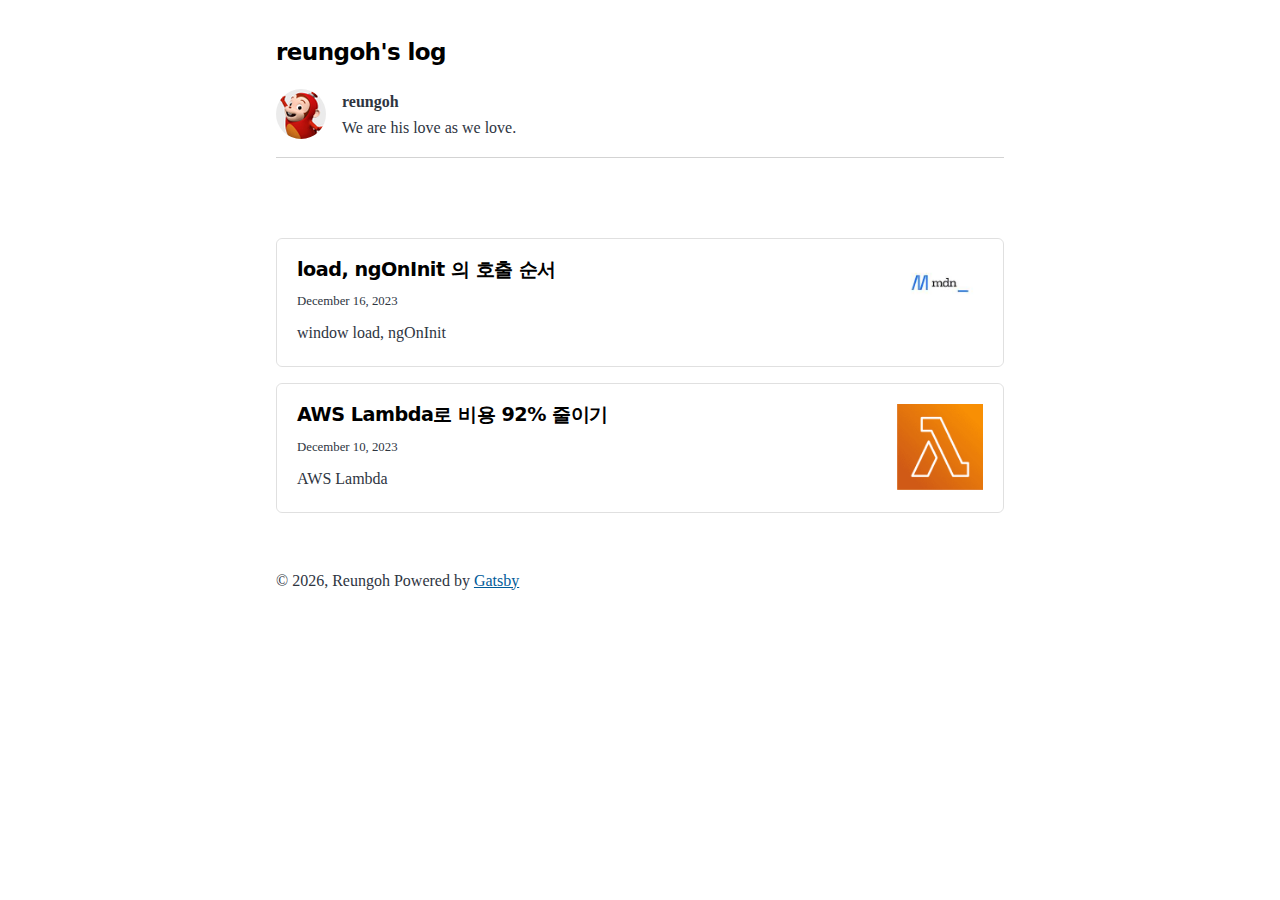
==== commit 27d4d344: "Updates" ====
--- a/index.html
+++ b/index.html
@@ -1,8 +1,26 @@
-<!DOCTYPE html><html lang="en"><head><meta charSet="utf-8"/><meta http-equiv="x-ua-compatible" content="ie=edge"/><meta name="viewport" content="width=device-width, initial-scale=1, shrink-to-fit=no"/><meta name="generator" content="Gatsby 5.12.12"/><meta name="description" data-gatsby-head="true"/><meta property="og:title" content="" data-gatsby-head="true"/><meta property="og:description" data-gatsby-head="true"/><meta property="og:type" content="website" data-gatsby-head="true"/><meta name="twitter:card" content="summary" data-gatsby-head="true"/><meta name="twitter:creator" content="" data-gatsby-head="true"/><meta name="twitter:title" content="" data-gatsby-head="true"/><meta name="twitter:description" data-gatsby-head="true"/><style data-href="/styles.fb81ede942667fcc1a2c.css" data-identity="gatsby-global-css">@font-face{font-display:swap;font-family:Montserrat Variable;font-style:normal;font-weight:100 900;src:url(/static/montserrat-cyrillic-ext-wght-normal-639b3c91831427d83cd3984af014778c.woff2) format("woff2-variations");unicode-range:u+0460-052f,u+1c80-1c88,u+20b4,u+2de0-2dff,u+a640-a69f,u+fe2e-fe2f}@font-face{font-display:swap;font-family:Montserrat Variable;font-style:normal;font-weight:100 900;src:url(/static/montserrat-cyrillic-wght-normal-f41a9bc7688bda1e84508030cb5c18fe.woff2) format("woff2-variations");unicode-range:u+0301,u+0400-045f,u+0490-0491,u+04b0-04b1,u+2116}@font-face{font-display:swap;font-family:Montserrat Variable;font-style:normal;font-weight:100 900;src:url([data-uri]) format("woff2-variations");unicode-range:u+0102-0103,u+0110-0111,u+0128-0129,u+0168-0169,u+01a0-01a1,u+01af-01b0,u+0300-0301,u+0303-0304,u+0308-0309,u+0323,u+0329,u+1ea0-1ef9,u+20ab}@font-face{font-display:swap;font-family:Montserrat Variable;font-style:normal;font-weight:100 900;src:url(/static/montserrat-latin-ext-wght-normal-9f73369162c4382215d4317ba362fe1e.woff2) format("woff2-variations");unicode-range:u+0100-02af,u+0300-0301,u+0303-0304,u+0308-0309,u+0323,u+0329,u+1e??,u+2020,u+20a0-20ab,u+20ad-20cf,u+2113,u+2c60-2c7f,u+a720-a7ff}@font-face{font-display:swap;font-family:Montserrat Variable;font-style:normal;font-weight:100 900;src:url(/static/montserrat-latin-wght-normal-b66f2d18f66f15c3ac56a2f4d68b3be5.woff2) format("woff2-variations");unicode-range:u+00??,u+0131,u+0152-0153,u+02bb-02bc,u+02c6,u+02da,u+02dc,u+0300-0301,u+0303-0304,u+0308-0309,u+0323,u+0329,u+2000-206f,u+2074,u+20ac,u+2122,u+2191,u+2193,u+2212,u+2215,u+feff,u+fffd}@font-face{font-display:swap;font-family:Merriweather;font-style:normal;font-weight:400;src:url(/static/merriweather-cyrillic-ext-400-normal-2a880e22b1b888ab54652a36d43b7f16.woff2) format("woff2"),url(/static/merriweather-cyrillic-ext-400-normal-7d8546944154663cc54693d15bb31721.woff) format("woff");unicode-range:u+0460-052f,u+1c80-1c88,u+20b4,u+2de0-2dff,u+a640-a69f,u+fe2e-fe2f}@font-face{font-display:swap;font-family:Merriweather;font-style:normal;font-weight:400;src:url(/static/merriweather-cyrillic-400-normal-fde0b55efc50742fb57fbebbb11c572f.woff2) format("woff2"),url(/static/merriweather-cyrillic-400-normal-2e7c71643f6e0e4c1e73f28a7a1798e6.woff) format("woff");unicode-range:u+0301,u+0400-045f,u+0490-0491,u+04b0-04b1,u+2116}@font-face{font-display:swap;font-family:Merriweather;font-style:normal;font-weight:400;src:url([data-uri]) format("woff2"),url([data-uri]) format("woff");unicode-range:u+0102-0103,u+0110-0111,u+0128-0129,u+0168-0169,u+01a0-01a1,u+01af-01b0,u+0300-0301,u+0303-0304,u+0308-0309,u+0323,u+0329,u+1ea0-1ef9,u+20ab}@font-face{font-display:swap;font-family:Merriweather;font-style:normal;font-weight:400;src:url(/static/merriweather-latin-ext-400-normal-4657f5ab02d5923d223f96a9155a9bdc.woff2) format("woff2"),url(/static/merriweather-latin-ext-400-normal-7b1ee735b2541bc831bd57bacecc9d41.woff) format("woff");unicode-range:u+0100-02af,u+0300-0301,u+0303-0304,u+0308-0309,u+0323,u+0329,u+1e??,u+2020,u+20a0-20ab,u+20ad-20cf,u+2113,u+2c60-2c7f,u+a720-a7ff}@font-face{font-display:swap;font-family:Merriweather;font-style:normal;font-weight:400;src:url(/static/merriweather-latin-400-normal-e009f21405b4d7e893674b69deb4cf4a.woff2) format("woff2"),url(/static/merriweather-latin-400-normal-2c455928024d0ee049d896a25f9e30e1.woff) format("woff");unicode-range:u+00??,u+0131,u+0152-0153,u+02bb-02bc,u+02c6,u+02da,u+02dc,u+0300-0301,u+0303-0304,u+0308-0309,u+0323,u+0329,u+2000-206f,u+2074,u+20ac,u+2122,u+2191,u+2193,u+2212,u+2215,u+feff,u+fffd}
-/*! normalize.css v8.0.1 | MIT License | github.com/necolas/normalize.css */html{-webkit-text-size-adjust:100%;line-height:1.15}body{margin:0}main{display:block}h1{font-size:2em;margin:.67em 0}hr{box-sizing:content-box;height:0;overflow:visible}pre{font-family:monospace,monospace;font-size:1em}a{background-color:transparent}abbr[title]{border-bottom:none;text-decoration:underline;-webkit-text-decoration:underline dotted;text-decoration:underline dotted}b,strong{font-weight:bolder}code,kbd,samp{font-family:monospace,monospace;font-size:1em}small{font-size:80%}sub,sup{font-size:75%;line-height:0;position:relative;vertical-align:baseline}sub{bottom:-.25em}sup{top:-.5em}img{border-style:none}button,input,optgroup,select,textarea{font-family:inherit;font-size:100%;line-height:1.15;margin:0}button,input{overflow:visible}button,select{text-transform:none}[type=button],[type=reset],[type=submit],button{-webkit-appearance:button}[type=button]::-moz-focus-inner,[type=reset]::-moz-focus-inner,[type=submit]::-moz-focus-inner,button::-moz-focus-inner{border-style:none;padding:0}[type=button]:-moz-focusring,[type=reset]:-moz-focusring,[type=submit]:-moz-focusring,button:-moz-focusring{outline:1px dotted ButtonText}fieldset{padding:.35em .75em .625em}legend{box-sizing:border-box;color:inherit;display:table;max-width:100%;padding:0;white-space:normal}progress{vertical-align:baseline}textarea{overflow:auto}[type=checkbox],[type=radio]{box-sizing:border-box;padding:0}[type=number]::-webkit-inner-spin-button,[type=number]::-webkit-outer-spin-button{height:auto}[type=search]{-webkit-appearance:textfield;outline-offset:-2px}[type=search]::-webkit-search-decoration{-webkit-appearance:none}::-webkit-file-upload-button{-webkit-appearance:button;font:inherit}details{display:block}summary{display:list-item}[hidden]{display:none}:root{--maxWidth-none:"none";--maxWidth-xs:20rem;--maxWidth-sm:24rem;--maxWidth-md:28rem;--maxWidth-lg:32rem;--maxWidth-xl:36rem;--maxWidth-2xl:42rem;--maxWidth-3xl:48rem;--maxWidth-4xl:56rem;--maxWidth-full:"100%";--maxWidth-wrapper:768px;--spacing-px:"1px";--spacing-0:0;--spacing-1:0.25rem;--spacing-2:0.5rem;--spacing-3:0.75rem;--spacing-4:1rem;--spacing-5:1.25rem;--spacing-6:1.5rem;--spacing-8:2rem;--spacing-10:2.5rem;--spacing-12:3rem;--spacing-16:4rem;--spacing-20:5rem;--spacing-24:6rem;--spacing-32:8rem;--fontFamily-sans:"MontserratVariable",system-ui,-apple-system,BlinkMacSystemFont,"Segoe UI",Roboto,"Helvetica Neue",Arial,"Noto Sans",sans-serif,"Apple Color Emoji","Segoe UI Emoji","Segoe UI Symbol","Noto Color Emoji";--fontFamily-serif:"Merriweather","Georgia",Cambria,"Times New Roman",Times,serif;--nanum-gothic:"nanum-gothic";--font-body:var(--nanum-gothic);--font-heading:var(--fontFamily-sans);--fontWeight-normal:400;--fontWeight-bold:700;--fontWeight-black:900;--fontSize-root:16px;--lineHeight-none:1;--lineHeight-tight:1.1;--lineHeight-normal:1.5;--lineHeight-relaxed:1.625;--fontSize-0:0.833rem;--fontSize-1:1rem;--fontSize-2:1.2rem;--fontSize-3:1.44rem;--fontSize-4:1.728rem;--fontSize-5:2.074rem;--fontSize-6:2.488rem;--fontSize-7:2.986rem;--color-primary:#005b99;--color-text:#2e353f;--color-text-light:#4f5969;--color-heading:#1a202c;--color-heading-black:#000;--color-accent:#d1dce5;--color-light-gray:#d3d3d3}*,:after,:before{box-sizing:border-box}html{-webkit-font-smoothing:antialiased;-moz-osx-font-smoothing:grayscale;font-size:var(--fontSize-root);line-height:var(--lineHeight-normal)}body{color:var(--color-text);font-family:var(--font-body);font-size:var(--fontSize-1)}footer{padding:var(--spacing-6) var(--spacing-0)}hr{background:var(--color-accent);border:0;height:1px}h1,h2,h3,h4,h5,h6{font-family:var(--font-heading);letter-spacing:-.025em;line-height:var(--lineHeight-tight);margin-bottom:var(--spacing-6);margin-top:var(--spacing-12)}h2,h3,h4,h5,h6{color:var(--color-heading);font-weight:var(--fontWeight-bold)}h1{color:var(--color-heading-black);font-size:var(--fontSize-6);font-weight:var(--fontWeight-black)}h2{font-size:var(--fontSize-5)}h3{font-size:var(--fontSize-4)}h4{font-size:var(--fontSize-3)}h5{font-size:var(--fontSize-2)}h6{font-size:var(--fontSize-1)}h1>a,h2>a,h3>a,h4>a,h5>a,h6>a{color:inherit;text-decoration:none}p{--baseline-multiplier:0.179;--x-height-multiplier:0.35;line-height:var(--lineHeight-relaxed);margin:var(--spacing-0) var(--spacing-0) var(--spacing-8) var(--spacing-0)}ol,p,ul{padding:var(--spacing-0)}ol,ul{list-style-image:none;list-style-position:outside;margin-bottom:var(--spacing-8);margin-left:var(--spacing-0);margin-right:var(--spacing-0)}ol li,ul li{padding-left:var(--spacing-0)}li>p,ol li,ul li{margin-bottom:calc(var(--spacing-8)/2)}li :last-child{margin-bottom:var(--spacing-0)}li>ul{margin-left:var(--spacing-8);margin-top:calc(var(--spacing-8)/2)}blockquote{border-left:var(--spacing-1) solid var(--color-primary);color:var(--color-text-light);font-size:var(--fontSize-2);font-style:italic;margin-bottom:var(--spacing-8);margin-left:calc(var(--spacing-6)*-1);margin-right:var(--spacing-8);padding:var(--spacing-0) var(--spacing-0) var(--spacing-0) var(--spacing-6)}blockquote>:last-child{margin-bottom:var(--spacing-0)}blockquote>ol,blockquote>ul{list-style-position:inside}table{border-collapse:collapse;border-spacing:.25rem;margin-bottom:var(--spacing-8);width:100%}table thead tr th{border-bottom:1px solid var(--color-accent)}a{color:var(--color-primary)}a:focus,a:hover{text-decoration:none}.global-wrapper{margin:var(--spacing-0) auto;max-width:var(--maxWidth-wrapper);padding:var(--spacing-10) var(--spacing-5)}.global-wrapper[data-is-root-path=true] .bio{margin-bottom:var(--spacing-20)}.global-header{margin-bottom:var(--spacing-6)}.main-heading{font-size:var(--fontSize-3);margin:0}.post-list-item{margin-bottom:var(--spacing-8);margin-top:var(--spacing-8)}.post-list-item p{margin-bottom:var(--spacing-0)}.post-list-item h2{color:var(--color-heading-black);font-size:var(--fontSize-3);margin-top:var(--spacing-0)}.post-list-item h2,.post-list-item header{margin-bottom:var(--spacing-2)}.header-link-home{color:var(--color-heading-black);font-family:var(--font-heading);font-size:var(--fontSize-3);font-weight:var(--fontWeight-bold);text-decoration:none}.bio{border-bottom:1px solid var(--color-light-gray);display:flex;margin-bottom:var(--spacing-15);padding-bottom:var(--spacing-4)}.bio p,.bio-avatar{margin-bottom:var(--spacing-0)}.bio-avatar{border-radius:100%;margin-right:var(--spacing-4);min-width:50px}.blog-post header h1{margin:var(--spacing-0) var(--spacing-0) var(--spacing-4) var(--spacing-0)}.blog-post header p{font-family:var(--font-heading);font-size:var(--fontSize-2)}.blog-post-nav ul{margin:var(--spacing-0)}.gatsby-highlight{margin-bottom:var(--spacing-8)}@media (max-width:42rem){blockquote{margin-left:var(--spacing-0);padding:var(--spacing-0) var(--spacing-0) var(--spacing-0) var(--spacing-4)}ol,ul{list-style-position:inside}}code[class*=language-],pre[class*=language-]{word-wrap:normal;background:none;color:#000;font-family:Consolas,Monaco,Andale Mono,Ubuntu Mono,monospace;font-size:1em;-webkit-hyphens:none;hyphens:none;line-height:1.5;tab-size:4;text-align:left;text-shadow:0 1px #fff;white-space:pre;word-break:normal;word-spacing:normal}code[class*=language-] ::selection,code[class*=language-]::selection,pre[class*=language-] ::selection,pre[class*=language-]::selection{background:#b3d4fc;text-shadow:none}@media print{code[class*=language-],pre[class*=language-]{text-shadow:none}}pre[class*=language-]{margin:.5em 0;overflow:auto;padding:1em}:not(pre)>code[class*=language-],pre[class*=language-]{background:#f5f2f0}:not(pre)>code[class*=language-]{border-radius:.3em;padding:.1em;white-space:normal}.token.cdata,.token.comment,.token.doctype,.token.prolog{color:#708090}.token.punctuation{color:#999}.token.namespace{opacity:.7}.token.boolean,.token.constant,.token.deleted,.token.number,.token.property,.token.symbol,.token.tag{color:#905}.token.attr-name,.token.builtin,.token.char,.token.inserted,.token.selector,.token.string{color:#690}.language-css .token.string,.style .token.string,.token.entity,.token.operator,.token.url{background:hsla(0,0%,100%,.5);color:#9a6e3a}.token.atrule,.token.attr-value,.token.keyword{color:#07a}.token.class-name,.token.function{color:#dd4a68}.token.important,.token.regex,.token.variable{color:#e90}.token.bold,.token.important{font-weight:700}.token.italic{font-style:italic}.token.entity{cursor:help}@font-face{font-display:swap;font-family:Nanum Gothic;font-style:normal;font-weight:400;src:url(/static/nanum-gothic-0-400-normal-2b89c86f072181acf23c88a35859398a.woff2) format("woff2"),url(/static/nanum-gothic-0-400-normal-af261533e0a0cf22a61fec1355fe2d47.woff) format("woff");unicode-range:u+f9ca-fa0b,u+ff03-ff05,u+ff07,u+ff0a-ff0b,u+ff0d-ff19,u+ff1b,u+ff1d,u+ff20-ff5b,u+ff5d,u+ffe0-ffe3,u+ffe5-ffe6}@font-face{font-display:swap;font-family:Nanum Gothic;font-style:normal;font-weight:400;src:url(/static/nanum-gothic-1-400-normal-5102243886f7bcc86f58a353df2a5707.woff2) format("woff2"),url(/static/nanum-gothic-1-400-normal-401432cfe17b1f3221db914e9b415cb5.woff) format("woff");unicode-range:u+f92f-f980,u+f982-f9c9}@font-face{font-display:swap;font-family:Nanum Gothic;font-style:normal;font-weight:400;src:url(/static/nanum-gothic-2-400-normal-d15975d45256c17c1ceecb5e1ec32a9f.woff2) format("woff2"),url(/static/nanum-gothic-2-400-normal-acab9868b5f520385d8f8c263a127930.woff) format("woff");unicode-range:u+d723-d728,u+d72a-d733,u+d735-d748,u+d74a-d74f,u+d752-d753,u+d755-d757,u+d75a-d75f,u+d762-d764,u+d766-d768,u+d76a-d76b,u+d76d-d76f,u+d771-d787,u+d789-d78b,u+d78d-d78f,u+d791-d797,u+d79a,u+d79c,u+d79e-d7a3,u+f900-f909,u+f90b-f92e}@font-face{font-display:swap;font-family:Nanum Gothic;font-style:normal;font-weight:400;src:url(/static/nanum-gothic-3-400-normal-63353c07ac565248d262797b32c4f296.woff2) format("woff2"),url(/static/nanum-gothic-3-400-normal-92b7f8584f14b48a0768e79395772273.woff) format("woff");unicode-range:u+d679-d68b,u+d68e-d69e,u+d6a0,u+d6a2-d6a7,u+d6a9-d6c3,u+d6c6-d6c7,u+d6c9-d6cb,u+d6cd-d6d3,u+d6d5-d6d6,u+d6d8-d6e3,u+d6e5-d6e7,u+d6e9-d6fb,u+d6fd-d717,u+d719-d71f,u+d721-d722}@font-face{font-display:swap;font-family:Nanum Gothic;font-style:normal;font-weight:400;src:url(/static/nanum-gothic-4-400-normal-1b11dd29aa82dba6c408503c236b10d1.woff2) format("woff2"),url(/static/nanum-gothic-4-400-normal-3d406fb122aa31533cd3e3756f40383b.woff) format("woff");unicode-range:u+d5bc-d5c7,u+d5ca-d5cb,u+d5cd-d5cf,u+d5d1-d5d7,u+d5d9-d5da,u+d5dc,u+d5de-d5e3,u+d5e6-d5e7,u+d5e9-d5eb,u+d5ed-d5f6,u+d5f8,u+d5fa-d5ff,u+d602-d603,u+d605-d607,u+d609-d60f,u+d612-d613,u+d616-d61b,u+d61d-d637,u+d63a-d63b,u+d63d-d63f,u+d641-d647,u+d64a-d64c,u+d64e-d653,u+d656-d657,u+d659-d65b,u+d65d-d666,u+d668,u+d66a-d678}@font-face{font-display:swap;font-family:Nanum Gothic;font-style:normal;font-weight:400;src:url(/static/nanum-gothic-5-400-normal-d6964ee2e7ae533a0611361012a06006.woff2) format("woff2"),url(/static/nanum-gothic-5-400-normal-7cf4086c9a9dd97d81fc0581326c3aee.woff) format("woff");unicode-range:u+d507,u+d509-d50b,u+d50d-d513,u+d515-d53b,u+d53e-d53f,u+d541-d543,u+d545-d54c,u+d54e,u+d550,u+d552-d557,u+d55a-d55b,u+d55d-d55f,u+d561-d564,u+d566-d567,u+d56a,u+d56c,u+d56e-d573,u+d576-d577,u+d579-d583,u+d585-d586,u+d58a-d5a4,u+d5a6-d5bb}@font-face{font-display:swap;font-family:Nanum Gothic;font-style:normal;font-weight:400;src:url(/static/nanum-gothic-6-400-normal-5f0ef73b60799bda1c83b016c8f6a921.woff2) format("woff2"),url(/static/nanum-gothic-6-400-normal-e2d45f2ddf29276f1e1db4b2e158a7be.woff) format("woff");unicode-range:u+d464-d477,u+d47a-d47b,u+d47d-d47f,u+d481-d487,u+d489-d48a,u+d48c,u+d48e-d4e7,u+d4e9-d503,u+d505-d506}@font-face{font-display:swap;font-family:Nanum Gothic;font-style:normal;font-weight:400;src:url(/static/nanum-gothic-7-400-normal-93a2e3911fba125156a16c9d40616909.woff2) format("woff2"),url(/static/nanum-gothic-7-400-normal-1655cfee6c0fdbd22e3651f675dcf9ee.woff) format("woff");unicode-range:u+d3bf-d3c7,u+d3ca-d3cf,u+d3d1-d3eb,u+d3ee-d3ef,u+d3f1-d3f3,u+d3f5-d3fb,u+d3fd-d400,u+d402-d45b,u+d45d-d463}@font-face{font-display:swap;font-family:Nanum Gothic;font-style:normal;font-weight:400;src:url(/static/nanum-gothic-8-400-normal-b3f7d30bf99ca4afa19bd347fe43f911.woff2) format("woff2"),url(/static/nanum-gothic-8-400-normal-690eb72f379aedeb19f5723fc7da9b61.woff) format("woff");unicode-range:u+d2ff,u+d302-d304,u+d306-d30b,u+d30f,u+d311-d313,u+d315-d31b,u+d31e,u+d322-d324,u+d326-d327,u+d32a-d32b,u+d32d-d32f,u+d331-d337,u+d339-d33c,u+d33e-d37b,u+d37e-d37f,u+d381-d383,u+d385-d38b,u+d38e-d390,u+d392-d397,u+d39a-d39b,u+d39d-d39f,u+d3a1-d3a7,u+d3a9-d3aa,u+d3ac,u+d3ae-d3b3,u+d3b5-d3b7,u+d3b9-d3bb,u+d3bd-d3be}@font-face{font-display:swap;font-family:Nanum Gothic;font-style:normal;font-weight:400;src:url(/static/nanum-gothic-9-400-normal-befaa8289d3df2697a3868b34278dcc9.woff2) format("woff2"),url(/static/nanum-gothic-9-400-normal-1abac23bf70dc41fe4d520d0f0e5e857.woff) format("woff");unicode-range:u+d257-d27f,u+d281-d29b,u+d29d-d29f,u+d2a1-d2ab,u+d2ad-d2b7,u+d2ba-d2bb,u+d2bd-d2bf,u+d2c1-d2c7,u+d2c9-d2ef,u+d2f2-d2f3,u+d2f5-d2f7,u+d2f9-d2fe}@font-face{font-display:swap;font-family:Nanum Gothic;font-style:normal;font-weight:400;src:url(/static/nanum-gothic-10-400-normal-5ffb5352b44639784ef4f956d1e5ffae.woff2) format("woff2"),url(/static/nanum-gothic-10-400-normal-5bec6bde81997b5cf51553ad9b815d0b.woff) format("woff");unicode-range:u+d1b4,u+d1b6-d1f3,u+d1f5-d22b,u+d22e-d22f,u+d231-d233,u+d235-d23b,u+d23d-d240,u+d242-d256}@font-face{font-display:swap;font-family:Nanum Gothic;font-style:normal;font-weight:400;src:url(/static/nanum-gothic-11-400-normal-1da756d011d65f9e77607e12286beafe.woff2) format("woff2"),url(/static/nanum-gothic-11-400-normal-eaa0ea1adc1ebb075116dbb3df2829a7.woff) format("woff");unicode-range:u+d105-d12f,u+d132-d133,u+d135-d137,u+d139-d13f,u+d141-d142,u+d144,u+d146-d14b,u+d14e-d14f,u+d151-d153,u+d155-d15b,u+d15e-d187,u+d189-d19f,u+d1a2-d1a3,u+d1a5-d1a7,u+d1a9-d1af,u+d1b2-d1b3}@font-face{font-display:swap;font-family:Nanum Gothic;font-style:normal;font-weight:400;src:url(/static/nanum-gothic-12-400-normal-aeb04d2c5af922ad1cbb4d64c2f31296.woff2) format("woff2"),url(/static/nanum-gothic-12-400-normal-8fe73706a7462b2605a93a6b43048724.woff) format("woff");unicode-range:u+d04b-d04f,u+d051-d057,u+d059-d06b,u+d06d-d06f,u+d071-d073,u+d075-d07b,u+d07e-d0a3,u+d0a6-d0a7,u+d0a9-d0ab,u+d0ad-d0b3,u+d0b6,u+d0b8,u+d0ba-d0bf,u+d0c2-d0c3,u+d0c5-d0c7,u+d0c9-d0cf,u+d0d2,u+d0d6-d0db,u+d0de-d0df,u+d0e1-d0e3,u+d0e5-d0eb,u+d0ee-d0f0,u+d0f2-d104}@font-face{font-display:swap;font-family:Nanum Gothic;font-style:normal;font-weight:400;src:url(/static/nanum-gothic-13-400-normal-a9fb58bc7efaf2084ccbcbde81c0b93f.woff2) format("woff2"),url(/static/nanum-gothic-13-400-normal-a057247be3967c0e54d2ea1538f65f19.woff) format("woff");unicode-range:u+cfa2-cfc3,u+cfc5-cfdf,u+cfe2-cfe3,u+cfe5-cfe7,u+cfe9-cff4,u+cff6-cffb,u+cffd-cfff,u+d001-d003,u+d005-d017,u+d019-d033,u+d036-d037,u+d039-d03b,u+d03d-d04a}@font-face{font-display:swap;font-family:Nanum Gothic;font-style:normal;font-weight:400;src:url(/static/nanum-gothic-14-400-normal-edff162c0b26a25619bcb03f51f42720.woff2) format("woff2"),url(/static/nanum-gothic-14-400-normal-1f706e340a88fab6571133b634dba44b.woff) format("woff");unicode-range:u+cef0-cef3,u+cef6,u+cef9-ceff,u+cf01-cf03,u+cf05-cf07,u+cf09-cf0f,u+cf11-cf12,u+cf14-cf1b,u+cf1d-cf1f,u+cf21-cf2f,u+cf31-cf53,u+cf56-cf57,u+cf59-cf5b,u+cf5d-cf63,u+cf66,u+cf68,u+cf6a-cf6f,u+cf71-cf84,u+cf86-cf8b,u+cf8d-cfa1}@font-face{font-display:swap;font-family:Nanum Gothic;font-style:normal;font-weight:400;src:url(/static/nanum-gothic-15-400-normal-de07c845c6cfe5d0a50ac5e23b3b447f.woff2) format("woff2"),url(/static/nanum-gothic-15-400-normal-6b8be530a72fea7585379021d77eacc7.woff) format("woff");unicode-range:u+ce3c-ce57,u+ce5a-ce5b,u+ce5d-ce5f,u+ce61-ce67,u+ce6a,u+ce6c,u+ce6e-ce73,u+ce76-ce77,u+ce79-ce7b,u+ce7d-ce83,u+ce85-ce88,u+ce8a-ce8f,u+ce91-ce93,u+ce95-ce97,u+ce99-ce9f,u+cea2,u+cea4-ceab,u+cead-cee3,u+cee6-cee7,u+cee9-ceeb,u+ceed-ceef}@font-face{font-display:swap;font-family:Nanum Gothic;font-style:normal;font-weight:400;src:url(/static/nanum-gothic-16-400-normal-96e81a087d4b2e545a1c9e1063c84426.woff2) format("woff2"),url(/static/nanum-gothic-16-400-normal-23a7211dce1cc7811e180dcac71982b2.woff) format("woff");unicode-range:u+cd92-cd93,u+cd96-cd97,u+cd99-cd9b,u+cd9d-cda3,u+cda6-cda8,u+cdaa-cdaf,u+cdb1-cdc3,u+cdc5-cdcb,u+cdcd-cde7,u+cde9-ce03,u+ce05-ce1f,u+ce22-ce34,u+ce36-ce3b}@font-face{font-display:swap;font-family:Nanum Gothic;font-style:normal;font-weight:400;src:url(/static/nanum-gothic-17-400-normal-b91dd371594f83cd1470cd60f0e8246b.woff2) format("woff2"),url(/static/nanum-gothic-17-400-normal-176304bc7db0ae68c05f763f58c6a111.woff) format("woff");unicode-range:u+ccef-cd07,u+cd0a-cd0b,u+cd0d-cd1a,u+cd1c,u+cd1e-cd2b,u+cd2d-cd5b,u+cd5d-cd77,u+cd79-cd91}@font-face{font-display:swap;font-family:Nanum Gothic;font-style:normal;font-weight:400;src:url(/static/nanum-gothic-18-400-normal-e00570c672662e22e2bfe37f225a6e83.woff2) format("woff2"),url(/static/nanum-gothic-18-400-normal-e92a31f4dafbea6648108ea9c8e39da8.woff) format("woff");unicode-range:u+cc3f-cc43,u+cc46-cc47,u+cc49-cc4b,u+cc4d-cc53,u+cc55-cc58,u+cc5a-cc5f,u+cc61-cc97,u+cc9a-cc9b,u+cc9d-cc9f,u+cca1-cca7,u+ccaa,u+ccac,u+ccae-ccb3,u+ccb6-ccb7,u+ccb9-ccbb,u+ccbd-cccf,u+ccd1-cce3,u+cce5-ccee}@font-face{font-display:swap;font-family:Nanum Gothic;font-style:normal;font-weight:400;src:url(/static/nanum-gothic-19-400-normal-d5a917408c7b91a01f42f45eb42925b6.woff2) format("woff2"),url(/static/nanum-gothic-19-400-normal-41c67a7ac28b4d6573bb55461d5254a4.woff) format("woff");unicode-range:u+cb91-cbd3,u+cbd5-cbe3,u+cbe5-cc0b,u+cc0e-cc0f,u+cc11-cc13,u+cc15-cc1b,u+cc1d-cc20,u+cc23-cc27,u+cc2a-cc2b,u+cc2d,u+cc2f,u+cc31-cc37,u+cc3a,u+cc3c}@font-face{font-display:swap;font-family:Nanum Gothic;font-style:normal;font-weight:400;src:url(/static/nanum-gothic-20-400-normal-fab31784bf5dd9fada25a1c7911abfbe.woff2) format("woff2"),url(/static/nanum-gothic-20-400-normal-df7cb93208cd327f0424eaca28919311.woff) format("woff");unicode-range:u+caf4-cb47,u+cb4a-cb90}@font-face{font-display:swap;font-family:Nanum Gothic;font-style:normal;font-weight:400;src:url(/static/nanum-gothic-21-400-normal-b327bf410c7fb2f347d1eacbab4ef2fc.woff2) format("woff2"),url(/static/nanum-gothic-21-400-normal-2fa1a2dfb6058e4b578a3d96be8c004b.woff) format("woff");unicode-range:u+ca4a-ca4b,u+ca4e-ca4f,u+ca51-ca53,u+ca55-ca5b,u+ca5d-ca60,u+ca62-ca83,u+ca85-cabb,u+cabe-cabf,u+cac1-cac3,u+cac5-cacb,u+cacd-cad0,u+cad2,u+cad4-cad8,u+cada-caf3}@font-face{font-display:swap;font-family:Nanum Gothic;font-style:normal;font-weight:400;src:url(/static/nanum-gothic-22-400-normal-55984f4c1c0af12c7ff788160494b332.woff2) format("woff2"),url(/static/nanum-gothic-22-400-normal-bbc00b431defac49ca258d7ed5d15741.woff) format("woff");unicode-range:u+c996-c997,u+c99a-c99c,u+c99e-c9bf,u+c9c2-c9c3,u+c9c5-c9c7,u+c9c9-c9cf,u+c9d2,u+c9d4,u+c9d7-c9d8,u+c9db,u+c9de-c9df,u+c9e1-c9e3,u+c9e5-c9e6,u+c9e8-c9eb,u+c9ee-c9f0,u+c9f2-c9f7,u+c9f9-ca0b,u+ca0d-ca28,u+ca2a-ca49}@font-face{font-display:swap;font-family:Nanum Gothic;font-style:normal;font-weight:400;src:url(/static/nanum-gothic-23-400-normal-d0fa74f693fb61d81187f2d9d5b4ad35.woff2) format("woff2"),url(/static/nanum-gothic-23-400-normal-f97c0bb05f45cb9c167d2bfa5a014383.woff) format("woff");unicode-range:u+c8e9-c8f4,u+c8f6-c8fb,u+c8fe-c8ff,u+c901-c903,u+c905-c90b,u+c90e-c910,u+c912-c917,u+c919-c92b,u+c92d-c94f,u+c951-c953,u+c955-c96b,u+c96d-c973,u+c975-c987,u+c98a-c98b,u+c98d-c98f,u+c991-c995}@font-face{font-display:swap;font-family:Nanum Gothic;font-style:normal;font-weight:400;src:url(/static/nanum-gothic-24-400-normal-73ce97e401f92c903acab3ad32c0ad02.woff2) format("woff2"),url(/static/nanum-gothic-24-400-normal-d5444e9a0675b2a4eb8939e2108acd74.woff) format("woff");unicode-range:u+c841-c84b,u+c84d-c86f,u+c872-c873,u+c875-c877,u+c879-c87f,u+c882-c884,u+c887-c88a,u+c88d-c8c3,u+c8c5-c8df,u+c8e1-c8e8}@font-face{font-display:swap;font-family:Nanum Gothic;font-style:normal;font-weight:400;src:url(/static/nanum-gothic-25-400-normal-462962722b7afab89db172c12e044dc2.woff2) format("woff2"),url(/static/nanum-gothic-25-400-normal-b0909f1d1437dc1b9f1409719c81a6db.woff) format("woff");unicode-range:u+c779-c77b,u+c77e-c782,u+c786,u+c78b,u+c78d,u+c78f,u+c792-c793,u+c795,u+c797,u+c799-c79f,u+c7a2,u+c7a7-c7ab,u+c7ae-c7bb,u+c7bd-c7c0,u+c7c2-c7c7,u+c7c9-c7dc,u+c7de-c7ff,u+c802-c803,u+c805-c807,u+c809,u+c80b-c80f,u+c812,u+c814,u+c817-c81b,u+c81e-c81f,u+c821-c823,u+c825-c82e,u+c830-c837,u+c839-c83b,u+c83d-c840}@font-face{font-display:swap;font-family:Nanum Gothic;font-style:normal;font-weight:400;src:url(/static/nanum-gothic-26-400-normal-469974767401e8a7bb242526f1b0a188.woff2) format("woff2"),url(/static/nanum-gothic-26-400-normal-3d8c224d85509072f6d43454c1b72200.woff) format("woff");unicode-range:u+c6bb-c6bf,u+c6c2,u+c6c4,u+c6c6-c6cb,u+c6ce-c6cf,u+c6d1-c6d3,u+c6d5-c6db,u+c6dd-c6df,u+c6e1-c6e7,u+c6e9-c6eb,u+c6ed-c6ef,u+c6f1-c6f8,u+c6fa-c703,u+c705-c707,u+c709-c70b,u+c70d-c716,u+c718,u+c71a-c71f,u+c722-c723,u+c725-c727,u+c729-c734,u+c736-c73b,u+c73e-c73f,u+c741-c743,u+c745-c74b,u+c74e-c750,u+c752-c757,u+c759-c773,u+c776-c777}@font-face{font-display:swap;font-family:Nanum Gothic;font-style:normal;font-weight:400;src:url(/static/nanum-gothic-27-400-normal-66abb46b35e4916b3e95f53f5b976669.woff2) format("woff2"),url(/static/nanum-gothic-27-400-normal-a35772661a4359e5140ecd965183f31f.woff) format("woff");unicode-range:u+c5f5-c5fb,u+c5fe,u+c602-c605,u+c607,u+c609-c60f,u+c611-c61a,u+c61c-c623,u+c626-c627,u+c629-c62b,u+c62d,u+c62f-c632,u+c636,u+c638,u+c63a-c63f,u+c642-c643,u+c645-c647,u+c649-c652,u+c656-c65b,u+c65d-c65f,u+c661-c663,u+c665-c677,u+c679-c67b,u+c67d-c693,u+c696-c697,u+c699-c69b,u+c69d-c6a3,u+c6a6,u+c6a8,u+c6aa-c6af,u+c6b2-c6b3,u+c6b5-c6b7,u+c6b9-c6ba}@font-face{font-display:swap;font-family:Nanum Gothic;font-style:normal;font-weight:400;src:url(/static/nanum-gothic-28-400-normal-47f800e5c4c10c60c7386f7c623567b0.woff2) format("woff2"),url(/static/nanum-gothic-28-400-normal-f3a26991d7994352b1c8f4229167c434.woff) format("woff");unicode-range:u+c517-c527,u+c52a-c52b,u+c52d-c52f,u+c531-c538,u+c53a,u+c53c,u+c53e-c543,u+c546-c547,u+c54b,u+c54d-c552,u+c556,u+c55a-c55b,u+c55d,u+c55f,u+c562-c563,u+c565-c567,u+c569-c56f,u+c572,u+c574,u+c576-c57b,u+c57e-c57f,u+c581-c583,u+c585-c586,u+c588-c58b,u+c58e,u+c590,u+c592-c596,u+c599-c5b3,u+c5b6-c5b7,u+c5ba,u+c5be-c5c3,u+c5ca-c5cb,u+c5cd,u+c5cf,u+c5d2-c5d3,u+c5d5-c5d7,u+c5d9-c5df,u+c5e1-c5e2,u+c5e4,u+c5e6-c5eb,u+c5ef,u+c5f1-c5f3}@font-face{font-display:swap;font-family:Nanum Gothic;font-style:normal;font-weight:400;src:url(/static/nanum-gothic-29-400-normal-cad50c047c43d263f4c792f882637818.woff2) format("woff2"),url(/static/nanum-gothic-29-400-normal-458e4904e811e14c90131ed743fe85f8.woff) format("woff");unicode-range:u+c475-c4ef,u+c4f2-c4f3,u+c4f5-c4f7,u+c4f9-c4ff,u+c502-c50b,u+c50d-c516}@font-face{font-display:swap;font-family:Nanum Gothic;font-style:normal;font-weight:400;src:url(/static/nanum-gothic-30-400-normal-901a106e0efab9ed3ea2fd7416e592bf.woff2) format("woff2"),url(/static/nanum-gothic-30-400-normal-47e4740ac05181c537468cca02fe8c54.woff) format("woff");unicode-range:u+c3d0-c3d7,u+c3da-c3db,u+c3dd-c3de,u+c3e1-c3ec,u+c3ee-c3f3,u+c3f5-c42b,u+c42d-c463,u+c466-c474}@font-face{font-display:swap;font-family:Nanum Gothic;font-style:normal;font-weight:400;src:url(/static/nanum-gothic-31-400-normal-d383999bfc06f8cd927fcea5a49bfc36.woff2) format("woff2"),url(/static/nanum-gothic-31-400-normal-9ea981151509499d973f6794d8033800.woff) format("woff");unicode-range:u+c32b-c367,u+c36a-c36b,u+c36d-c36f,u+c371-c377,u+c37a-c37b,u+c37e-c383,u+c385-c387,u+c389-c3cf}@font-face{font-display:swap;font-family:Nanum Gothic;font-style:normal;font-weight:400;src:url(/static/nanum-gothic-32-400-normal-2da67db7e9916314dba2486ce83c3d6a.woff2) format("woff2"),url(/static/nanum-gothic-32-400-normal-e77713656452c4b3a92071f9d5d7a8d7.woff) format("woff");unicode-range:u+c26a-c26b,u+c26d-c26f,u+c271-c273,u+c275-c27b,u+c27e-c287,u+c289-c28f,u+c291-c297,u+c299-c29a,u+c29c-c2a3,u+c2a5-c2a7,u+c2a9-c2ab,u+c2ad-c2b3,u+c2b6,u+c2b8,u+c2ba-c2bb,u+c2bd-c2db,u+c2de-c2df,u+c2e1-c2e2,u+c2e5-c2ea,u+c2ee,u+c2f0,u+c2f2-c2f5,u+c2f7,u+c2fa-c2fb,u+c2fd-c2ff,u+c301-c307,u+c309-c30c,u+c30e-c312,u+c315-c323,u+c325-c328,u+c32a}@font-face{font-display:swap;font-family:Nanum Gothic;font-style:normal;font-weight:400;src:url(/static/nanum-gothic-33-400-normal-1d1cb1154ea29d467ad570362c4d1eaf.woff2) format("woff2"),url(/static/nanum-gothic-33-400-normal-15f1fa32e146f9f05cd32e4caba2e5fe.woff) format("woff");unicode-range:u+c1bc-c1c3,u+c1c5-c1df,u+c1e1-c1fb,u+c1fd-c203,u+c205-c20c,u+c20e,u+c210-c217,u+c21a-c21b,u+c21d-c21e,u+c221-c227,u+c229-c22a,u+c22c,u+c22e,u+c230,u+c233-c24f,u+c251-c257,u+c259-c269}@font-face{font-display:swap;font-family:Nanum Gothic;font-style:normal;font-weight:400;src:url(/static/nanum-gothic-34-400-normal-24153c2f59593c8b0256f7c9e4073d01.woff2) format("woff2"),url(/static/nanum-gothic-34-400-normal-225b63834beb3d7db246cc5cbdc88963.woff) format("woff");unicode-range:u+c101-c11b,u+c11f,u+c121-c123,u+c125-c12b,u+c12e,u+c132-c137,u+c13a-c13b,u+c13d-c13f,u+c141-c147,u+c14a,u+c14c-c153,u+c155-c157,u+c159-c15b,u+c15d-c166,u+c169-c16f,u+c171-c177,u+c179-c18b,u+c18e-c18f,u+c191-c193,u+c195-c19b,u+c19d-c19e,u+c1a0,u+c1a2-c1a4,u+c1a6-c1bb}@font-face{font-display:swap;font-family:Nanum Gothic;font-style:normal;font-weight:400;src:url(/static/nanum-gothic-35-400-normal-8c1e99f757d5bea591fcb1cd08532715.woff2) format("woff2"),url(/static/nanum-gothic-35-400-normal-4ebc4a71c11e29261b4e90e23e3966b3.woff) format("woff");unicode-range:u+c049-c057,u+c059-c05b,u+c05d-c05f,u+c061-c067,u+c069-c08f,u+c091-c0ab,u+c0ae-c0af,u+c0b1-c0b3,u+c0b5,u+c0b7-c0bb,u+c0be,u+c0c2-c0c7,u+c0ca-c0cb,u+c0cd-c0cf,u+c0d1-c0d7,u+c0d9-c0da,u+c0dc,u+c0de-c0e3,u+c0e5-c0eb,u+c0ed-c0f3,u+c0f6,u+c0f8,u+c0fa-c0ff}@font-face{font-display:swap;font-family:Nanum Gothic;font-style:normal;font-weight:400;src:url(/static/nanum-gothic-36-400-normal-59511a8535a7703207b6369622da74d6.woff2) format("woff2"),url(/static/nanum-gothic-36-400-normal-68ae45c82e4b20f73ed8b29f68566fff.woff) format("woff");unicode-range:u+bfa7-bfaf,u+bfb1-bfc4,u+bfc6-bfcb,u+bfce-bfcf,u+bfd1-bfd3,u+bfd5-bfdb,u+bfdd-c048}@font-face{font-display:swap;font-family:Nanum Gothic;font-style:normal;font-weight:400;src:url(/static/nanum-gothic-37-400-normal-28cf3670e28c7cd3eed434d42cdc292d.woff2) format("woff2"),url(/static/nanum-gothic-37-400-normal-6337de8d5292e81124c8cb35fb197357.woff) format("woff");unicode-range:u+bf07,u+bf09-bf3f,u+bf41-bf4f,u+bf52-bf54,u+bf56-bfa6}@font-face{font-display:swap;font-family:Nanum Gothic;font-style:normal;font-weight:400;src:url(/static/nanum-gothic-38-400-normal-036c8ba055d73bc7ebeef52cc1264574.woff2) format("woff2"),url(/static/nanum-gothic-38-400-normal-e05064ef2667b81c975475f9d9cc73ee.woff) format("woff");unicode-range:u+be56,u+be58,u+be5c-be5f,u+be62-be63,u+be65-be67,u+be69-be74,u+be76-be7b,u+be7e-be7f,u+be81-be8e,u+be90,u+be92-bea7,u+bea9-becf,u+bed2-bed3,u+bed5-bed6,u+bed9-bee3,u+bee6-bf06}@font-face{font-display:swap;font-family:Nanum Gothic;font-style:normal;font-weight:400;src:url(/static/nanum-gothic-39-400-normal-09a27a527880af43811826b12beadd8f.woff2) format("woff2"),url(/static/nanum-gothic-39-400-normal-19a0ac174ba062901d79358c0152a2b6.woff) format("woff");unicode-range:u+bdb0-bdd3,u+bdd5-bdef,u+bdf1-be0b,u+be0d-be0f,u+be11-be13,u+be15-be43,u+be46-be47,u+be49-be4b,u+be4d-be53}@font-face{font-display:swap;font-family:Nanum Gothic;font-style:normal;font-weight:400;src:url(/static/nanum-gothic-40-400-normal-6a64b0e903877a9d3acaba1ed947b6c3.woff2) format("woff2"),url(/static/nanum-gothic-40-400-normal-12bbdb8c43d04d5aaaf264756459c99f.woff) format("woff");unicode-range:u+bd03,u+bd06,u+bd08,u+bd0a-bd0f,u+bd11-bd22,u+bd25-bd47,u+bd49-bd58,u+bd5a-bd7f,u+bd82-bd83,u+bd85-bd87,u+bd8a-bd8f,u+bd91-bd92,u+bd94,u+bd96-bd98,u+bd9a-bdaf}@font-face{font-display:swap;font-family:Nanum Gothic;font-style:normal;font-weight:400;src:url(/static/nanum-gothic-41-400-normal-79d7e49465740be2794fe34e2e62584e.woff2) format("woff2"),url(/static/nanum-gothic-41-400-normal-f1d5588f584eea282dfe005bb1113f0f.woff) format("woff");unicode-range:u+bc4e-bc83,u+bc86-bc87,u+bc89-bc8b,u+bc8d-bc93,u+bc96,u+bc98,u+bc9b-bc9f,u+bca2-bca3,u+bca5-bca7,u+bca9-bcb2,u+bcb4-bcbb,u+bcbe-bcbf,u+bcc1-bcc3,u+bcc5-bccc,u+bcce-bcd0,u+bcd2-bcd4,u+bcd6-bcf3,u+bcf7,u+bcf9-bcfb,u+bcfd-bd02}@font-face{font-display:swap;font-family:Nanum Gothic;font-style:normal;font-weight:400;src:url(/static/nanum-gothic-42-400-normal-5876333987fda32395ec24de419e1768.woff2) format("woff2"),url(/static/nanum-gothic-42-400-normal-a147f818aabd08d50e1f49c6d974dffe.woff) format("woff");unicode-range:u+bb90-bba3,u+bba5-bbab,u+bbad-bbbf,u+bbc1-bbf7,u+bbfa-bbfb,u+bbfd-bbfe,u+bc01-bc07,u+bc09-bc0a,u+bc0e,u+bc10,u+bc12-bc13,u+bc17,u+bc19-bc1a,u+bc1e,u+bc20-bc23,u+bc26,u+bc28,u+bc2a-bc2c,u+bc2e-bc2f,u+bc32-bc33,u+bc35-bc37,u+bc39-bc3f,u+bc41-bc42,u+bc44,u+bc46-bc48,u+bc4a-bc4d}@font-face{font-display:swap;font-family:Nanum Gothic;font-style:normal;font-weight:400;src:url(/static/nanum-gothic-43-400-normal-bccfe28dc197373890dd2e1e8715fd2c.woff2) format("woff2"),url(/static/nanum-gothic-43-400-normal-120b9483d9186f108c368ee3dddf8238.woff) format("woff");unicode-range:u+bae6-bafb,u+bafd-bb17,u+bb19-bb33,u+bb37,u+bb39-bb3a,u+bb3d-bb43,u+bb45-bb46,u+bb48,u+bb4a-bb4f,u+bb51-bb53,u+bb55-bb57,u+bb59-bb62,u+bb64-bb8f}@font-face{font-display:swap;font-family:Nanum Gothic;font-style:normal;font-weight:400;src:url(/static/nanum-gothic-44-400-normal-3b6d67a842f4cdb938f6dc6e6356cf16.woff2) format("woff2"),url(/static/nanum-gothic-44-400-normal-65949bc0713d0685f910b16b24aa396f.woff) format("woff");unicode-range:u+ba30-ba37,u+ba3a-ba3b,u+ba3d-ba3f,u+ba41-ba47,u+ba49-ba4a,u+ba4c,u+ba4e-ba53,u+ba56-ba57,u+ba59-ba5b,u+ba5d-ba63,u+ba65-ba66,u+ba68-ba6f,u+ba71-ba73,u+ba75-ba77,u+ba79-ba84,u+ba86,u+ba88-baa7,u+baaa,u+baad-baaf,u+bab1-bab7,u+baba,u+babc,u+babe-bae5}@font-face{font-display:swap;font-family:Nanum Gothic;font-style:normal;font-weight:400;src:url(/static/nanum-gothic-45-400-normal-4dec4eb5d27a69a4d081b1638e148f32.woff2) format("woff2"),url(/static/nanum-gothic-45-400-normal-685c18b568cfbe869f135d49416083ee.woff) format("woff");unicode-range:u+b96e-b973,u+b976-b977,u+b979-b97b,u+b97d-b983,u+b986,u+b988,u+b98a-b98d,u+b98f-b9ab,u+b9ae-b9af,u+b9b1-b9b3,u+b9b5-b9bb,u+b9be,u+b9c0,u+b9c2-b9c7,u+b9ca-b9cb,u+b9cd,u+b9d2-b9d7,u+b9da,u+b9dc,u+b9df-b9e0,u+b9e2,u+b9e6-b9e7,u+b9e9-b9f3,u+b9f6,u+b9f8,u+b9fb-ba2f}@font-face{font-display:swap;font-family:Nanum Gothic;font-style:normal;font-weight:400;src:url(/static/nanum-gothic-46-400-normal-2e40a0da6860632a97c8f0333e826e97.woff2) format("woff2"),url(/static/nanum-gothic-46-400-normal-04c1fd35023169d108a28bc2916822f2.woff) format("woff");unicode-range:u+b8bf-b8cb,u+b8cd-b8e0,u+b8e2-b8e7,u+b8ea-b8eb,u+b8ed-b8ef,u+b8f1-b8f7,u+b8fa,u+b8fc,u+b8fe-b903,u+b905-b917,u+b919-b91f,u+b921-b93b,u+b93d-b957,u+b95a-b95b,u+b95d-b95f,u+b961-b967,u+b969-b96c}@font-face{font-display:swap;font-family:Nanum Gothic;font-style:normal;font-weight:400;src:url(/static/nanum-gothic-47-400-normal-d0f22106170cc99e8ab1ea565d43ed10.woff2) format("woff2"),url(/static/nanum-gothic-47-400-normal-88a33fb4f600919a74df7c59b784c848.woff) format("woff");unicode-range:u+b80d-b80f,u+b811-b817,u+b81a,u+b81c-b823,u+b826-b827,u+b829-b82b,u+b82d-b833,u+b836,u+b83a-b83f,u+b841-b85b,u+b85e-b85f,u+b861-b863,u+b865-b86b,u+b86e,u+b870,u+b872-b8af,u+b8b1-b8be}@font-face{font-display:swap;font-family:Nanum Gothic;font-style:normal;font-weight:400;src:url(/static/nanum-gothic-48-400-normal-8891697e92bc8820d3f8a504a0e3483c.woff2) format("woff2"),url(/static/nanum-gothic-48-400-normal-bcd4ffcf1dff20738c6588acb6b26e74.woff) format("woff");unicode-range:u+b74d-b75f,u+b761-b763,u+b765-b774,u+b776-b77b,u+b77e-b77f,u+b781-b783,u+b785-b78b,u+b78e,u+b792-b796,u+b79a-b79b,u+b79d-b7a7,u+b7aa,u+b7ae-b7b3,u+b7b6-b7c8,u+b7ca-b7eb,u+b7ee-b7ef,u+b7f1-b7f3,u+b7f5-b7fb,u+b7fe,u+b802-b806,u+b80a-b80b}@font-face{font-display:swap;font-family:Nanum Gothic;font-style:normal;font-weight:400;src:url(/static/nanum-gothic-49-400-normal-0d2d00cdec385ce51af1a0121c135d96.woff2) format("woff2"),url(/static/nanum-gothic-49-400-normal-e8f4c0cb295dabfb1e38c4ebe9f12437.woff) format("woff");unicode-range:u+b6a7-b6aa,u+b6ac-b6b0,u+b6b2-b6ef,u+b6f1-b727,u+b72a-b72b,u+b72d-b72e,u+b731-b737,u+b739-b73a,u+b73c-b743,u+b745-b74c}@font-face{font-display:swap;font-family:Nanum Gothic;font-style:normal;font-weight:400;src:url(/static/nanum-gothic-50-400-normal-c5551bb55111aef8dee41dfad4a4ad9f.woff2) format("woff2"),url(/static/nanum-gothic-50-400-normal-f8621d179f82cdcf25bd62b05db9664e.woff) format("woff");unicode-range:u+b605-b60f,u+b612-b617,u+b619-b624,u+b626-b69b,u+b69e-b6a3,u+b6a5-b6a6}@font-face{font-display:swap;font-family:Nanum Gothic;font-style:normal;font-weight:400;src:url(/static/nanum-gothic-51-400-normal-47bd7fddcecae1ec824ab0a865b417d5.woff2) format("woff2"),url(/static/nanum-gothic-51-400-normal-0bcb9f9a3fcf3eb30568054159006f8c.woff) format("woff");unicode-range:u+b55f,u+b562-b583,u+b585-b59f,u+b5a2-b5a3,u+b5a5-b5a7,u+b5a9-b5b2,u+b5b5-b5ba,u+b5bd-b604}@font-face{font-display:swap;font-family:Nanum Gothic;font-style:normal;font-weight:400;src:url(/static/nanum-gothic-52-400-normal-0f726b9c61b8fd3a88eba1e321b15f25.woff2) format("woff2"),url(/static/nanum-gothic-52-400-normal-5f0fb3569777f477432a13c4ae87e99b.woff) format("woff");unicode-range:u+b4a5-b4b6,u+b4b8-b4bf,u+b4c1-b4c7,u+b4c9-b4db,u+b4de-b4df,u+b4e1-b4e2,u+b4e5-b4eb,u+b4ee,u+b4f0,u+b4f2-b513,u+b516-b517,u+b519-b51a,u+b51d-b523,u+b526,u+b528,u+b52b-b52f,u+b532-b533,u+b535-b537,u+b539-b53f,u+b541-b544,u+b546-b54b,u+b54d-b54f,u+b551-b55b,u+b55d-b55e}@font-face{font-display:swap;font-family:Nanum Gothic;font-style:normal;font-weight:400;src:url(/static/nanum-gothic-53-400-normal-8ff59b68501551f3fbbc78d9706a0164.woff2) format("woff2"),url(/static/nanum-gothic-53-400-normal-61e924973a37bb3c1b5a53065db25e3d.woff) format("woff");unicode-range:u+b3f8-b3fb,u+b3fd-b40f,u+b411-b417,u+b419-b41b,u+b41d-b41f,u+b421-b427,u+b42a-b42b,u+b42d-b44f,u+b452-b453,u+b455-b457,u+b459-b45f,u+b462-b464,u+b466-b46b,u+b46d-b47f,u+b481-b4a3}@font-face{font-display:swap;font-family:Nanum Gothic;font-style:normal;font-weight:400;src:url(/static/nanum-gothic-54-400-normal-faed1884240e64dcfdb479d724c9619c.woff2) format("woff2"),url(/static/nanum-gothic-54-400-normal-3a793a94dce9a871f20be18de1ef8776.woff) format("woff");unicode-range:u+b342-b353,u+b356-b357,u+b359-b35b,u+b35d-b35e,u+b360-b363,u+b366,u+b368,u+b36a-b36d,u+b36f,u+b372-b373,u+b375-b377,u+b379-b37f,u+b381-b382,u+b384,u+b386-b38b,u+b38d-b3c3,u+b3c6-b3c7,u+b3c9-b3ca,u+b3cd-b3d3,u+b3d6,u+b3d8,u+b3da-b3f7}@font-face{font-display:swap;font-family:Nanum Gothic;font-style:normal;font-weight:400;src:url(/static/nanum-gothic-55-400-normal-b5e50620b1b0488072e16012180c9c93.woff2) format("woff2"),url(/static/nanum-gothic-55-400-normal-b1e2d1bdcefb29fde19f6b6a629c821b.woff) format("woff");unicode-range:u+b27c-b283,u+b285-b28f,u+b292-b293,u+b295-b297,u+b29a-b29f,u+b2a1-b2a4,u+b2a7-b2a9,u+b2ab,u+b2ad-b2c7,u+b2ca-b2cb,u+b2cd-b2cf,u+b2d1-b2d7,u+b2da,u+b2dc,u+b2de-b2e3,u+b2e7,u+b2e9-b2ea,u+b2ef-b2f3,u+b2f6,u+b2f8,u+b2fa-b2fb,u+b2fd-b2fe,u+b302-b303,u+b305-b307,u+b309-b30f,u+b312,u+b316-b31b,u+b31d-b341}@font-face{font-display:swap;font-family:Nanum Gothic;font-style:normal;font-weight:400;src:url(/static/nanum-gothic-56-400-normal-577a3cc0ea5f31e90089746806f90ec0.woff2) format("woff2"),url(/static/nanum-gothic-56-400-normal-01195695ceb9f3ba081bb880e4682170.woff) format("woff");unicode-range:u+b1d6-b1e7,u+b1e9-b1fc,u+b1fe-b203,u+b206-b207,u+b209-b20b,u+b20d-b213,u+b216-b21f,u+b221-b257,u+b259-b273,u+b275-b27b}@font-face{font-display:swap;font-family:Nanum Gothic;font-style:normal;font-weight:400;src:url(/static/nanum-gothic-57-400-normal-9680b2bf47b5aa3ce537356cf6267117.woff2) format("woff2"),url(/static/nanum-gothic-57-400-normal-9c03604f9589c024be9d930e110693f3.woff) format("woff");unicode-range:u+b120-b122,u+b126-b127,u+b129-b12b,u+b12d-b133,u+b136,u+b138,u+b13a-b13f,u+b142-b143,u+b145-b14f,u+b151-b153,u+b156-b157,u+b159-b177,u+b17a-b17b,u+b17d-b17f,u+b181-b187,u+b189-b18c,u+b18e-b191,u+b195-b1a7,u+b1a9-b1cb,u+b1cd-b1d5}@font-face{font-display:swap;font-family:Nanum Gothic;font-style:normal;font-weight:400;src:url(/static/nanum-gothic-58-400-normal-9b2b91b4a3daed229c8a27d96b0f71af.woff2) format("woff2"),url(/static/nanum-gothic-58-400-normal-2f196325f52fb7fd66ad04855188ee27.woff) format("woff");unicode-range:u+b05f-b07b,u+b07e-b07f,u+b081-b083,u+b085-b08b,u+b08d-b097,u+b09b,u+b09d-b09f,u+b0a2-b0a7,u+b0aa,u+b0b0,u+b0b2,u+b0b6-b0b7,u+b0b9-b0bb,u+b0bd-b0c3,u+b0c6-b0c7,u+b0ca-b0cf,u+b0d1-b0df,u+b0e1-b0e4,u+b0e6-b107,u+b10a-b10b,u+b10d-b10f,u+b111-b112,u+b114-b117,u+b119-b11a,u+b11c-b11f}@font-face{font-display:swap;font-family:Nanum Gothic;font-style:normal;font-weight:400;src:url(/static/nanum-gothic-59-400-normal-a3ea77cef9b2cf738fba4e25f313b19b.woff2) format("woff2"),url(/static/nanum-gothic-59-400-normal-af7fa1e93477cb415c1f3ecc3c874f84.woff) format("woff");unicode-range:u+afac-afb7,u+afba-afbb,u+afbd-afbf,u+afc1-afc6,u+afca-afcc,u+afce-afd3,u+afd5-afe7,u+afe9-afef,u+aff1-b00b,u+b00d-b00f,u+b011-b013,u+b015-b01b,u+b01d-b027,u+b029-b043,u+b045-b047,u+b049,u+b04b,u+b04d-b052,u+b055-b056,u+b058-b05c,u+b05e}@font-face{font-display:swap;font-family:Nanum Gothic;font-style:normal;font-weight:400;src:url(/static/nanum-gothic-60-400-normal-848d944b6f6c46556de2c5595dfe2caf.woff2) format("woff2"),url(/static/nanum-gothic-60-400-normal-23f0d29aeed333c0d19c8724506a49f9.woff) format("woff");unicode-range:u+af03-af07,u+af09-af2b,u+af2e-af33,u+af35-af3b,u+af3e-af40,u+af44-af47,u+af4a-af5c,u+af5e-af63,u+af65-af7f,u+af81-afab}@font-face{font-display:swap;font-family:Nanum Gothic;font-style:normal;font-weight:400;src:url(/static/nanum-gothic-61-400-normal-0e14f70fb35b73628770747fe46d2237.woff2) format("woff2"),url(/static/nanum-gothic-61-400-normal-232eb4bea1e2c9c83b6cbe38ff30c830.woff) format("woff");unicode-range:u+ae56-ae5b,u+ae5e-ae60,u+ae62-ae64,u+ae66-ae67,u+ae69-ae6b,u+ae6d-ae83,u+ae85-aebb,u+aebf,u+aec1-aec3,u+aec5-aecb,u+aece,u+aed0,u+aed2-aed7,u+aed9-aef3,u+aef5-af02}@font-face{font-display:swap;font-family:Nanum Gothic;font-style:normal;font-weight:400;src:url(/static/nanum-gothic-62-400-normal-88939910d4d561537ebec3d90c6414dd.woff2) format("woff2"),url(/static/nanum-gothic-62-400-normal-65165aa93b3ecb214dba13f089a762a0.woff) format("woff");unicode-range:u+ad9c-ada3,u+ada5-adbf,u+adc1-adc3,u+adc5-adc7,u+adc9-add2,u+add4-addb,u+addd-addf,u+ade1-ade3,u+ade5-adf7,u+adfa-adfb,u+adfd-adff,u+ae02-ae07,u+ae0a,u+ae0c,u+ae0e-ae13,u+ae15-ae2f,u+ae31-ae33,u+ae35-ae37,u+ae39-ae3f,u+ae42,u+ae44,u+ae46-ae49,u+ae4b,u+ae4f,u+ae51-ae53,u+ae55}@font-face{font-display:swap;font-family:Nanum Gothic;font-style:normal;font-weight:400;src:url(/static/nanum-gothic-63-400-normal-052df1135f2f4306f18b3f9a853c08a2.woff2) format("woff2"),url(/static/nanum-gothic-63-400-normal-5946d83027e06ab5957c61066399ca15.woff) format("woff");unicode-range:u+ace2-ace3,u+ace5-ace6,u+ace9-acef,u+acf2,u+acf4,u+acf7-acfb,u+acfe-acff,u+ad01-ad03,u+ad05-ad0b,u+ad0d-ad10,u+ad12-ad1b,u+ad1d-ad33,u+ad35-ad48,u+ad4a-ad4f,u+ad51-ad6b,u+ad6e-ad6f,u+ad71-ad72,u+ad77-ad7c,u+ad7e,u+ad80,u+ad82-ad87,u+ad89-ad8b,u+ad8d-ad8f,u+ad91-ad9b}@font-face{font-display:swap;font-family:Nanum Gothic;font-style:normal;font-weight:400;src:url(/static/nanum-gothic-64-400-normal-620474f7ab90eb61ae85984d80edf15b.woff2) format("woff2"),url(/static/nanum-gothic-64-400-normal-6915d15d6924f2274365fc156ede8f6e.woff) format("woff");unicode-range:u+ac25-ac2c,u+ac2e,u+ac30,u+ac32-ac37,u+ac39-ac3f,u+ac41-ac4c,u+ac4e-ac6f,u+ac72-ac73,u+ac75-ac76,u+ac79-ac7f,u+ac82,u+ac84-ac88,u+ac8a-ac8b,u+ac8d-ac8f,u+ac91-ac93,u+ac95-ac9b,u+ac9d-ac9e,u+aca1-aca7,u+acab,u+acad-acaf,u+acb1-acb7,u+acba-acbb,u+acbe-acc0,u+acc2-acc3,u+acc5-acdf}@font-face{font-display:swap;font-family:Nanum Gothic;font-style:normal;font-weight:400;src:url(/static/nanum-gothic-65-400-normal-f00aebbfdbc6c145fa79f4d32cbb9fb8.woff2) format("woff2"),url(/static/nanum-gothic-65-400-normal-f8bb112f5acff012ab3ac319595ce64d.woff) format("woff");unicode-range:u+99df,u+99ed,u+99f1,u+99ff,u+9a01,u+9a08,u+9a0e-9a0f,u+9a19,u+9a2b,u+9a30,u+9a36-9a37,u+9a40,u+9a43,u+9a45,u+9a4d,u+9a55,u+9a57,u+9a5a-9a5b,u+9a5f,u+9a62,u+9a65,u+9a69-9a6a,u+9aa8,u+9ab8,u+9ad3,u+9ae5,u+9aee,u+9b1a,u+9b27,u+9b2a,u+9b31,u+9b3c,u+9b41-9b45,u+9b4f,u+9b54,u+9b5a,u+9b6f,u+9b8e,u+9b91,u+9b9f,u+9bab,u+9bae,u+9bc9,u+9bd6,u+9be4,u+9be8,u+9c0d,u+9c10,u+9c12,u+9c15,u+9c25,u+9c32,u+9c3b,u+9c47,u+9c49,u+9c57,u+9ce5,u+9ce7,u+9ce9,u+9cf3-9cf4,u+9cf6,u+9d09,u+9d1b,u+9d26,u+9d28,u+9d3b,u+9d51,u+9d5d,u+9d60-9d61,u+9d6c,u+9d72,u+9da9,u+9daf,u+9db4,u+9dc4,u+9dd7,u+9df2,u+9df8-9dfa,u+9e1a,u+9e1e,u+9e75,u+9e79,u+9e7d,u+9e7f,u+9e92-9e93,u+9e97,u+9e9d,u+9e9f,u+9ea5,u+9eb4-9eb5,u+9ebb,u+9ebe,u+9ec3,u+9ecd-9ece,u+9ed4,u+9ed8,u+9edb-9edc,u+9ede,u+9ee8,u+9ef4,u+9f07-9f08,u+9f0e,u+9f13,u+9f20,u+9f3b,u+9f4a-9f4b,u+9f4e,u+9f52,u+9f5f,u+9f61,u+9f67,u+9f6a,u+9f6c,u+9f77,u+9f8d,u+9f90,u+9f95,u+9f9c,u+ac02-ac03,u+ac05-ac06,u+ac09-ac0f,u+ac17-ac18,u+ac1b,u+ac1e-ac1f,u+ac21-ac23}@font-face{font-display:swap;font-family:Nanum Gothic;font-style:normal;font-weight:400;src:url(/static/nanum-gothic-66-400-normal-ab5295cb98bac2540ed17be707622eaa.woff2) format("woff2"),url(/static/nanum-gothic-66-400-normal-fead805dc452a39fceb0f2c16d0cfc82.woff) format("woff");unicode-range:u+96a7-96a8,u+96aa,u+96b1,u+96b7,u+96bb,u+96c0-96c1,u+96c4-96c5,u+96c7,u+96c9,u+96cb-96ce,u+96d5-96d6,u+96d9,u+96db-96dc,u+96e2-96e3,u+96e8-96ea,u+96ef-96f0,u+96f2,u+96f6-96f7,u+96f9,u+96fb,u+9700,u+9706-9707,u+9711,u+9713,u+9716,u+9719,u+971c,u+971e,u+9727,u+9730,u+9732,u+9739,u+973d,u+9742,u+9744,u+9748,u+9756,u+975c,u+9761,u+9769,u+976d,u+9774,u+9777,u+977a,u+978b,u+978d,u+978f,u+97a0,u+97a8,u+97ab,u+97ad,u+97c6,u+97cb,u+97dc,u+97f6,u+97fb,u+97ff-9803,u+9805-9806,u+9808,u+980a,u+980c,u+9810-9813,u+9817-9818,u+982d,u+9830,u+9838-9839,u+983b,u+9846,u+984c-984e,u+9854,u+9858,u+985a,u+985e,u+9865,u+9867,u+986b,u+986f,u+98af,u+98b1,u+98c4,u+98c7,u+98db-98dc,u+98e1-98e2,u+98ed-98ef,u+98f4,u+98fc-98fe,u+9903,u+9909-990a,u+990c,u+9910,u+9913,u+9918,u+991e,u+9920,u+9928,u+9945,u+9949,u+994b-994d,u+9951-9952,u+9954,u+9957,u+9996,u+999d,u+99a5,u+99a8,u+99ac-99ae,u+99b1,u+99b3-99b4,u+99b9,u+99c1,u+99d0-99d2,u+99d5,u+99d9,u+99dd}@font-face{font-display:swap;font-family:Nanum Gothic;font-style:normal;font-weight:400;src:url(/static/nanum-gothic-67-400-normal-af39b655b582f3b73263538ac3d045ce.woff2) format("woff2"),url(/static/nanum-gothic-67-400-normal-49e2dabe4cc2763d36769197ae2359d3.woff) format("woff");unicode-range:u+920d,u+9210-9212,u+9217,u+921e,u+9234,u+923a,u+923f-9240,u+9245,u+9249,u+9257,u+925b,u+925e,u+9262,u+9264-9266,u+9283,u+9285,u+9291,u+9293,u+9296,u+9298,u+929c,u+92b3,u+92b6-92b7,u+92b9,u+92cc,u+92cf,u+92d2,u+92e4,u+92ea,u+92f8,u+92fc,u+9304,u+9310,u+9318,u+931a,u+931e-9322,u+9324,u+9326,u+9328,u+932b,u+932e-932f,u+9348,u+934a-934b,u+934d,u+9354,u+935b,u+936e,u+9375,u+937c,u+937e,u+938c,u+9394,u+9396,u+939a,u+93a3,u+93a7,u+93ac-93ad,u+93b0,u+93c3,u+93d1,u+93de,u+93e1,u+93e4,u+93f6,u+9404,u+9418,u+9425,u+942b,u+9435,u+9438,u+9444,u+9451-9452,u+945b,u+947d,u+947f,u+9583,u+9589,u+958f,u+9591-9592,u+9594,u+9598,u+95a3-95a5,u+95a8,u+95ad,u+95b1,u+95bb-95bc,u+95c7,u+95ca,u+95d4-95d6,u+95dc,u+95e1-95e2,u+961c,u+9621,u+962a,u+962e,u+9632,u+963b,u+963f-9640,u+9642,u+9644,u+964b-964d,u+9650,u+965b-965f,u+9662-9664,u+966a,u+9670,u+9673,u+9675-9678,u+967d,u+9685-9686,u+968a-968b,u+968d-968e,u+9694-9695,u+9698-9699,u+969b-969c,u+96a3}@font-face{font-display:swap;font-family:Nanum Gothic;font-style:normal;font-weight:400;src:url(/static/nanum-gothic-68-400-normal-63890b23c8fc24e4f7753ec946731a9d.woff2) format("woff2"),url(/static/nanum-gothic-68-400-normal-c3e3cb98b8737f7a2ebb65f9da3ed790.woff) format("woff");unicode-range:u+8fa8,u+8fad,u+8faf-8fb2,u+8fc2,u+8fc5,u+8fce,u+8fd4,u+8fe6,u+8fea-8feb,u+8fed,u+8ff0,u+8ff2,u+8ff7,u+8ff9,u+8ffd,u+9000-9003,u+9005-9006,u+9008,u+900b,u+900d,u+900f-9011,u+9014-9015,u+9017,u+9019,u+901d-9023,u+902e,u+9031-9032,u+9035,u+9038,u+903c,u+903e,u+9041-9042,u+9047,u+904a-904b,u+904d-904e,u+9050-9051,u+9054-9055,u+9059,u+905c-905e,u+9060-9061,u+9063,u+9069,u+906d-906f,u+9072,u+9075,u+9077-9078,u+907a,u+907c-907d,u+907f-9084,u+9087-9088,u+908a,u+908f,u+9091,u+9095,u+9099,u+90a2-90a3,u+90a6,u+90a8,u+90aa,u+90af-90b1,u+90b5,u+90b8,u+90c1,u+90ca,u+90de,u+90e1,u+90ed,u+90f5,u+9102,u+9112,u+9115,u+9119,u+9127,u+912d,u+9132,u+9149-914e,u+9152,u+9162,u+9169-916a,u+916c,u+9175,u+9177-9178,u+9187,u+9189,u+918b,u+918d,u+9192,u+919c,u+91ab-91ac,u+91ae-91af,u+91b1,u+91b4-91b5,u+91c0,u+91c7,u+91c9,u+91cb,u+91cf-91d0,u+91d7-91d8,u+91dc-91dd,u+91e3,u+91e7,u+91ea,u+91f5}@font-face{font-display:swap;font-family:Nanum Gothic;font-style:normal;font-weight:400;src:url(/static/nanum-gothic-69-400-normal-f23b404e9a0ca5eb97a6e49d6d15e640.woff2) format("woff2"),url(/static/nanum-gothic-69-400-normal-30fec009f24e734a97549ed97c76b20c.woff) format("woff");unicode-range:u+8c6a-8c6b,u+8c79-8c7a,u+8c82,u+8c8a,u+8c8c,u+8c9d-8c9e,u+8ca0-8ca2,u+8ca7-8cac,u+8caf-8cb0,u+8cb3-8cb4,u+8cb6-8cb8,u+8cbb-8cbd,u+8cbf-8cc4,u+8cc7-8cc8,u+8cca,u+8cd1,u+8cd3,u+8cda,u+8cdc,u+8cde,u+8ce0,u+8ce2-8ce4,u+8ce6,u+8cea,u+8ced,u+8cf4,u+8cfb-8cfd,u+8d04-8d05,u+8d07-8d08,u+8d0a,u+8d0d,u+8d13,u+8d16,u+8d64,u+8d66,u+8d6b,u+8d70,u+8d73-8d74,u+8d77,u+8d85,u+8d8a,u+8d99,u+8da3,u+8da8,u+8db3,u+8dba,u+8dbe,u+8dc6,u+8dcb-8dcc,u+8dcf,u+8ddb,u+8ddd,u+8de1,u+8de3,u+8de8,u+8df3,u+8e0a,u+8e0f-8e10,u+8e1e,u+8e2a,u+8e30,u+8e35,u+8e42,u+8e44,u+8e47-8e4a,u+8e59,u+8e5f-8e60,u+8e74,u+8e76,u+8e81,u+8e87,u+8e8a,u+8e8d,u+8eaa-8eac,u+8ec0,u+8ecb-8ecc,u+8ed2,u+8edf,u+8eeb,u+8ef8,u+8efb,u+8efe,u+8f03,u+8f05,u+8f09,u+8f12-8f15,u+8f1b-8f1f,u+8f26-8f27,u+8f29-8f2a,u+8f2f,u+8f33,u+8f38-8f39,u+8f3b,u+8f3e-8f3f,u+8f44-8f45,u+8f49,u+8f4d-8f4e,u+8f5d,u+8f5f,u+8f62,u+8f9b-8f9c,u+8fa3,u+8fa6}@font-face{font-display:swap;font-family:Nanum Gothic;font-style:normal;font-weight:400;src:url(/static/nanum-gothic-70-400-normal-c5baf1a211dbca8002ebb6640b387b67.woff2) format("woff2"),url(/static/nanum-gothic-70-400-normal-dee580ebf4e7dd2cc88167fb1afb3fd9.woff) format("woff");unicode-range:u+8941,u+8944,u+895f,u+8964,u+896a,u+8972,u+8981,u+8983,u+8986-8987,u+898f,u+8993,u+8996,u+89a1,u+89a9-89aa,u+89b2,u+89ba,u+89bd,u+89c0,u+89d2,u+89e3,u+89f4,u+89f8,u+8a02-8a03,u+8a08,u+8a0a,u+8a0c,u+8a0e,u+8a13,u+8a16-8a17,u+8a1b,u+8a1d,u+8a1f,u+8a23,u+8a25,u+8a2a,u+8a2d,u+8a31,u+8a34,u+8a36,u+8a3a-8a3b,u+8a50,u+8a54-8a55,u+8a5b,u+8a5e,u+8a60,u+8a62-8a63,u+8a66,u+8a6d-8a6e,u+8a70,u+8a72-8a73,u+8a75,u+8a79,u+8a85,u+8a87,u+8a8c-8a8d,u+8a93,u+8a95,u+8a98,u+8aa0-8aa1,u+8aa3-8aa6,u+8aa8,u+8aaa,u+8ab0,u+8ab2,u+8ab9,u+8abc,u+8abe-8abf,u+8ac2,u+8ac4,u+8ac7,u+8acb,u+8acd,u+8acf,u+8ad2,u+8ad6,u+8adb-8adc,u+8ae1,u+8ae6-8ae7,u+8aea-8aeb,u+8aed-8aee,u+8af1,u+8af6-8af8,u+8afa,u+8afe,u+8b00-8b02,u+8b04,u+8b0e,u+8b10,u+8b14,u+8b16-8b17,u+8b19-8b1b,u+8b1d,u+8b20,u+8b28,u+8b2b-8b2c,u+8b33,u+8b39,u+8b41,u+8b49,u+8b4e-8b4f,u+8b58,u+8b5a,u+8b5c,u+8b66,u+8b6c,u+8b6f-8b70,u+8b74,u+8b77,u+8b7d,u+8b80,u+8b8a,u+8b90,u+8b92-8b93,u+8b96,u+8b9a,u+8c37,u+8c3f,u+8c41,u+8c46,u+8c48,u+8c4a,u+8c4c,u+8c55,u+8c5a,u+8c61}@font-face{font-display:swap;font-family:Nanum Gothic;font-style:normal;font-weight:400;src:url(/static/nanum-gothic-71-400-normal-735fa6d4eb0aec7718619c4d26e8ec3a.woff2) format("woff2"),url(/static/nanum-gothic-71-400-normal-316c940834ff471760cb88758ecc180d.woff) format("woff");unicode-range:u+858f,u+8591,u+8594,u+859b,u+85a6,u+85a8-85aa,u+85af-85b0,u+85ba,u+85c1,u+85c9,u+85cd-85cf,u+85d5,u+85dc-85dd,u+85e4-85e5,u+85e9-85ea,u+85f7,u+85fa-85fb,u+85ff,u+8602,u+8606-8607,u+860a,u+8616-8617,u+861a,u+862d,u+863f,u+864e,u+8650,u+8654-8655,u+865b-865c,u+865e-865f,u+8667,u+8679,u+868a,u+868c,u+8693,u+86a3-86a4,u+86a9,u+86c7,u+86cb,u+86d4,u+86d9,u+86db,u+86df,u+86e4,u+86ed,u+86fe,u+8700,u+8702-8703,u+8708,u+8718,u+871a,u+871c,u+874e,u+8755,u+8757,u+875f,u+8766,u+8768,u+8774,u+8776,u+8778,u+8782,u+878d,u+879f,u+87a2,u+87b3,u+87ba,u+87c4,u+87e0,u+87ec,u+87ef,u+87f2,u+87f9,u+87fb,u+87fe,u+8805,u+881f,u+8822-8823,u+8831,u+8836,u+883b,u+8840,u+8846,u+884d,u+8852-8853,u+8857,u+8859,u+885b,u+885d,u+8861-8863,u+8868,u+886b,u+8870,u+8872,u+8877,u+887e-887f,u+8881-8882,u+8888,u+888b,u+888d,u+8892,u+8896-8897,u+889e,u+88ab,u+88b4,u+88c1-88c2,u+88cf,u+88d4-88d5,u+88d9,u+88dc-88dd,u+88df,u+88e1,u+88e8,u+88f3-88f5,u+88f8,u+88fd,u+8907,u+8910,u+8912-8913,u+8918-8919,u+8925,u+892a,u+8936,u+8938,u+893b}@font-face{font-display:swap;font-family:Nanum Gothic;font-style:normal;font-weight:400;src:url(/static/nanum-gothic-72-400-normal-818b70e66639c4a76d5f723c250122b5.woff2) format("woff2"),url(/static/nanum-gothic-72-400-normal-653c5edd5a782477872dd9aa9279d40f.woff) format("woff");unicode-range:u+82a6,u+82a9,u+82ac-82af,u+82b3,u+82b7-82b9,u+82bb-82bd,u+82bf,u+82d1-82d2,u+82d4-82d5,u+82d7,u+82db,u+82de-82df,u+82e1,u+82e5-82e7,u+82fd-82fe,u+8301-8305,u+8309,u+8317,u+8328,u+832b,u+832f,u+8331,u+8334-8336,u+8338-8339,u+8340,u+8347,u+8349-834a,u+834f,u+8351-8352,u+8373,u+8377,u+837b,u+8389-838a,u+838e,u+8396,u+8398,u+839e,u+83a2,u+83a9-83ab,u+83bd,u+83c1,u+83c5,u+83c9-83ca,u+83cc,u+83d3,u+83d6,u+83dc,u+83e9,u+83eb,u+83ef-83f2,u+83f4,u+83f9,u+83fd,u+8403-8404,u+840a,u+840c-840e,u+8429,u+842c,u+8431,u+8438,u+843d,u+8449,u+8457,u+845b,u+8461,u+8463,u+8466,u+846b-846c,u+846f,u+8475,u+847a,u+8490,u+8494,u+8499,u+849c,u+84a1,u+84b2,u+84b8,u+84bb-84bc,u+84bf-84c0,u+84c2,u+84c4,u+84c6,u+84c9,u+84cb,u+84cd,u+84d1,u+84da,u+84ec,u+84ee,u+84f4,u+84fc,u+8511,u+8513-8514,u+8517-8518,u+851a,u+851e,u+8521,u+8523,u+8525,u+852c-852d,u+852f,u+853d,u+853f,u+8541,u+8543,u+8549,u+854e,u+8553,u+8559,u+8563,u+8568-856a,u+856d,u+8584,u+8587}@font-face{font-display:swap;font-family:Nanum Gothic;font-style:normal;font-weight:400;src:url(/static/nanum-gothic-73-400-normal-f6605d846c2c0f3530791d9884bd25d4.woff2) format("woff2"),url(/static/nanum-gothic-73-400-normal-592a1167870fc7cd1c47497866d23ecb.woff) format("woff");unicode-range:u+8033,u+8036,u+803d,u+803f,u+8043,u+8046,u+804a,u+8056,u+8058,u+805a,u+805e,u+806f-8070,u+8072-8073,u+8077,u+807d-807f,u+8084-8087,u+8089,u+808b-808c,u+8096,u+809b,u+809d,u+80a1-80a2,u+80a5,u+80a9-80aa,u+80af,u+80b1-80b2,u+80b4,u+80ba,u+80c3-80c4,u+80cc,u+80ce,u+80da-80db,u+80de,u+80e1,u+80e4-80e5,u+80f1,u+80f4,u+80f8,u+80fd,u+8102,u+8105-8108,u+810a,u+8118,u+811a-811b,u+8123,u+8129,u+812b,u+812f,u+8139,u+813e,u+814b,u+814e,u+8150-8151,u+8154-8155,u+8165-8166,u+816b,u+8170-8171,u+8178-817a,u+817f-8180,u+8188,u+818a,u+818f,u+819a,u+819c-819d,u+81a0,u+81a3,u+81a8,u+81b3,u+81b5,u+81ba,u+81bd-81c0,u+81c2,u+81c6,u+81cd,u+81d8,u+81df,u+81e3,u+81e5,u+81e7-81e8,u+81ed,u+81f3-81f4,u+81fa-81fc,u+81fe,u+8205,u+8208,u+820a,u+820c-820d,u+8212,u+821b-821c,u+821e-821f,u+8221,u+822a-822c,u+8235-8237,u+8239,u+8240,u+8245,u+8247,u+8259,u+8264,u+8266,u+826e-826f,u+8271,u+8276,u+8278,u+827e,u+828b,u+828d-828e,u+8292,u+8299-829a,u+829d,u+829f,u+82a5}@font-face{font-display:swap;font-family:Nanum Gothic;font-style:normal;font-weight:400;src:url(/static/nanum-gothic-74-400-normal-584c12ee6ea6f305b682546fdc362837.woff2) format("woff2"),url(/static/nanum-gothic-74-400-normal-1cb544308f4e5246bad3043589d19eed.woff) format("woff");unicode-range:u+7d2f-7d30,u+7d33,u+7d35,u+7d39-7d3a,u+7d42-7d46,u+7d50,u+7d5e,u+7d61-7d62,u+7d66,u+7d68,u+7d6a,u+7d6e,u+7d71-7d73,u+7d76,u+7d79,u+7d7f,u+7d8e-7d8f,u+7d93,u+7d9c,u+7da0,u+7da2,u+7dac-7dad,u+7db1-7db2,u+7db4-7db5,u+7db8,u+7dba-7dbb,u+7dbd-7dbf,u+7dc7,u+7dca-7dcb,u+7dd6,u+7dd8,u+7dda,u+7ddd-7dde,u+7de0-7de1,u+7de3,u+7de8-7de9,u+7dec,u+7def,u+7df4,u+7dfb,u+7e09-7e0a,u+7e15,u+7e1b,u+7e1d-7e1f,u+7e21,u+7e23,u+7e2b,u+7e2e-7e2f,u+7e31,u+7e37,u+7e3d-7e3e,u+7e43,u+7e46-7e47,u+7e52,u+7e54-7e55,u+7e5e,u+7e61,u+7e69-7e6b,u+7e6d,u+7e70,u+7e79,u+7e7c,u+7e82,u+7e8c,u+7e8f,u+7e93,u+7e96,u+7e98,u+7e9b-7e9c,u+7f36,u+7f38,u+7f3a,u+7f4c,u+7f50,u+7f54-7f55,u+7f6a-7f6b,u+7f6e,u+7f70,u+7f72,u+7f75,u+7f77,u+7f79,u+7f85,u+7f88,u+7f8a,u+7f8c,u+7f94,u+7f9a,u+7f9e,u+7fa4,u+7fa8-7fa9,u+7fb2,u+7fb8-7fb9,u+7fbd,u+7fc1,u+7fc5,u+7fca,u+7fcc,u+7fce,u+7fd2,u+7fd4-7fd5,u+7fdf-7fe1,u+7fe9,u+7feb,u+7ff0,u+7ff9,u+7ffc,u+8000-8001,u+8003,u+8006,u+8009,u+800c,u+8010,u+8015,u+8017-8018,u+802d}@font-face{font-display:swap;font-family:Nanum Gothic;font-style:normal;font-weight:400;src:url(/static/nanum-gothic-75-400-normal-c498c6179cac4259c031d95ebcaf34eb.woff2) format("woff2"),url(/static/nanum-gothic-75-400-normal-e7ab3a1e0e611d560b1f56210634031f.woff) format("woff");unicode-range:u+7a49,u+7a4d-7a4e,u+7a57,u+7a61-7a62,u+7a69,u+7a6b,u+7a70,u+7a74,u+7a76,u+7a79,u+7a7d,u+7a7f,u+7a81,u+7a84,u+7a88,u+7a92-7a93,u+7a95,u+7a98,u+7a9f,u+7aa9-7aaa,u+7aae-7aaf,u+7aba,u+7ac4-7ac5,u+7ac7,u+7aca,u+7ad7,u+7ad9,u+7add,u+7adf-7ae0,u+7ae3,u+7ae5,u+7aea,u+7aed,u+7aef,u+7af6,u+7af9-7afa,u+7aff,u+7b0f,u+7b11,u+7b19,u+7b1b,u+7b1e,u+7b20,u+7b26,u+7b2d,u+7b39,u+7b46,u+7b49,u+7b4b-7b4d,u+7b4f-7b52,u+7b54,u+7b56,u+7b60,u+7b6c,u+7b6e,u+7b75,u+7b7d,u+7b87,u+7b8b,u+7b8f,u+7b94-7b95,u+7b97,u+7b9a,u+7b9d,u+7ba1,u+7bad,u+7bb1,u+7bb4,u+7bb8,u+7bc0-7bc1,u+7bc4,u+7bc6-7bc7,u+7bc9,u+7bd2,u+7be0,u+7be4,u+7be9,u+7c07,u+7c12,u+7c1e,u+7c21,u+7c27,u+7c2a-7c2b,u+7c3d-7c3f,u+7c43,u+7c4c-7c4d,u+7c60,u+7c64,u+7c6c,u+7c73,u+7c83,u+7c89,u+7c92,u+7c95,u+7c97-7c98,u+7c9f,u+7ca5,u+7ca7,u+7cae,u+7cb1-7cb3,u+7cb9,u+7cbe,u+7cca,u+7cd6,u+7cde-7ce0,u+7ce7,u+7cfb,u+7cfe,u+7d00,u+7d02,u+7d04-7d08,u+7d0a-7d0b,u+7d0d,u+7d10,u+7d14,u+7d17-7d1b,u+7d20-7d21,u+7d2b-7d2c,u+7d2e}@font-face{font-display:swap;font-family:Nanum Gothic;font-style:normal;font-weight:400;src:url(/static/nanum-gothic-76-400-normal-261ddb42aaa544c81e23134a87402b36.woff2) format("woff2"),url(/static/nanum-gothic-76-400-normal-93721a82c78db8449c6d170908557d8d.woff) format("woff");unicode-range:u+7704,u+7708-7709,u+770b,u+771e,u+7720,u+7729,u+7737-7738,u+773a,u+773c,u+7740,u+774d,u+775b,u+7761,u+7763,u+7766,u+776b,u+7779,u+777e-777f,u+778b,u+7791,u+779e,u+77a5,u+77ac-77ad,u+77b0,u+77b3,u+77bb-77bc,u+77bf,u+77d7,u+77db-77dc,u+77e2-77e3,u+77e9,u+77ed-77ef,u+7802,u+7812,u+7825-7827,u+782c,u+7832,u+7834,u+7845,u+784f,u+785d,u+786b-786c,u+786f,u+787c,u+7881,u+7887,u+788c-788e,u+7891,u+7897,u+78a3,u+78a7,u+78a9,u+78ba-78bc,u+78c1,u+78c5,u+78ca-78cb,u+78ce,u+78d0,u+78e8,u+78ec,u+78ef,u+78f5,u+78fb,u+7901,u+790e,u+7916,u+792a-792c,u+793a,u+7940-7941,u+7947-7949,u+7950,u+7956-7957,u+795a-795d,u+7960,u+7965,u+7968,u+796d,u+797a,u+797f,u+7981,u+798d-798e,u+7991,u+79a6-79a7,u+79aa,u+79ae,u+79b1,u+79b3,u+79b9,u+79bd-79c1,u+79c9-79cb,u+79d2,u+79d5,u+79d8,u+79df,u+79e4,u+79e6-79e7,u+79e9,u+79fb,u+7a00,u+7a05,u+7a08,u+7a0b,u+7a0d,u+7a14,u+7a17,u+7a19-7a1a,u+7a1c,u+7a1f-7a20,u+7a2e,u+7a31,u+7a36-7a37,u+7a3b-7a3d,u+7a3f-7a40,u+7a46}@font-face{font-display:swap;font-family:Nanum Gothic;font-style:normal;font-weight:400;src:url(/static/nanum-gothic-77-400-normal-358a57752049c2e9783fb7ef6f5e37b4.woff2) format("woff2"),url(/static/nanum-gothic-77-400-normal-1b58ecc57090c27b100a8e368fa410c5.woff) format("woff");unicode-range:u+7482-7483,u+7487,u+7489,u+748b,u+7498,u+749c,u+749e-749f,u+74a1,u+74a3,u+74a5,u+74a7-74a8,u+74aa,u+74b0,u+74b2,u+74b5,u+74b9,u+74bd,u+74bf,u+74c6,u+74ca,u+74cf,u+74d4,u+74d8,u+74da,u+74dc,u+74e0,u+74e2-74e3,u+74e6,u+74ee,u+74f7,u+7501,u+7504,u+7511,u+7515,u+7518,u+751a-751b,u+7523,u+7525-7526,u+752b-752c,u+7531,u+7533,u+7538,u+753a,u+7547,u+754c,u+754f,u+7551,u+7553-7554,u+7559,u+755b-755d,u+7562,u+7565-7566,u+756a,u+756f-7570,u+7575-7576,u+7578,u+757a,u+757f,u+7586-7587,u+758a-758b,u+758e-758f,u+7591,u+759d,u+75a5,u+75ab,u+75b1-75b3,u+75b5,u+75b8-75b9,u+75bc-75be,u+75c2,u+75c5,u+75c7,u+75cd,u+75d2,u+75d4-75d5,u+75d8-75d9,u+75db,u+75e2,u+75f0,u+75f2,u+75f4,u+75fa,u+75fc,u+7600,u+760d,u+7619,u+761f-7622,u+7624,u+7626,u+763b,u+7642,u+764c,u+764e,u+7652,u+7656,u+7661,u+7664,u+7669,u+766c,u+7670,u+7672,u+7678,u+7686-7687,u+768e,u+7690,u+7693,u+76ae,u+76ba,u+76bf,u+76c2-76c3,u+76c6,u+76c8,u+76ca,u+76d2,u+76d6,u+76db-76dc,u+76de-76df,u+76e1,u+76e3-76e4,u+76e7,u+76f2,u+76fc,u+76fe,u+7701}@font-face{font-display:swap;font-family:Nanum Gothic;font-style:normal;font-weight:400;src:url(/static/nanum-gothic-78-400-normal-5878fadedbc3a77b5a062b859ca24cf5.woff2) format("woff2"),url(/static/nanum-gothic-78-400-normal-5822b692622d998af9deedafaad4f936.woff) format("woff");unicode-range:u+7230,u+7232,u+7235,u+723a-723b,u+723d-723e,u+7240,u+7246-7248,u+724c,u+7252,u+7258-7259,u+725b,u+725d,u+725f,u+7261-7262,u+7267,u+7272,u+727d,u+7280-7281,u+72a2,u+72a7,u+72ac,u+72af,u+72c0,u+72c2,u+72c4,u+72ce,u+72d0,u+72d7,u+72d9,u+72e1,u+72e9,u+72f8-72f9,u+72fc-72fd,u+730a,u+7316,u+731b-731d,u+7325,u+7329-732b,u+7336-7337,u+733e-733f,u+7344-7345,u+7350,u+7352,u+7357,u+7368,u+736a,u+7370,u+7372,u+7375,u+7378,u+737a-737b,u+7384,u+7386-7387,u+7389,u+738e,u+7394,u+7396-7398,u+739f,u+73a7,u+73a9,u+73ad,u+73b2-73b3,u+73b9,u+73c0,u+73c2,u+73c9-73ca,u+73cc-73cd,u+73cf,u+73d6,u+73d9,u+73dd-73de,u+73e0,u+73e3-73e6,u+73e9-73ea,u+73ed,u+73f7,u+73f9,u+73fd-73fe,u+7401,u+7403,u+7405,u+7407,u+7409,u+7413,u+741b,u+7420-7422,u+7425-7426,u+7428,u+742a-742c,u+742e-7430,u+7433-7436,u+7438,u+743a,u+743f-7441,u+7443-7444,u+744b,u+7455,u+7457,u+7459-745c,u+745e-7460,u+7462,u+7464-7465,u+7468-746a,u+746f,u+747e}@font-face{font-display:swap;font-family:Nanum Gothic;font-style:normal;font-weight:400;src:url(/static/nanum-gothic-79-400-normal-59d6100fcbe01e09fa84e553ffe13109.woff2) format("woff2"),url(/static/nanum-gothic-79-400-normal-1f93324f35f62ed44a5bba4a53517076.woff) format("woff");unicode-range:u+6f8d-6f8e,u+6f90,u+6f94,u+6f97,u+6fa3-6fa4,u+6fa7,u+6fae-6faf,u+6fb1,u+6fb3,u+6fb9,u+6fbe,u+6fc0-6fc3,u+6fca,u+6fd5,u+6fda,u+6fdf-6fe1,u+6fe4,u+6fe9,u+6feb-6fec,u+6fef,u+6ff1,u+6ffe,u+7001,u+7005-7006,u+7009,u+700b,u+700f,u+7011,u+7015,u+7018,u+701a-701f,u+7023,u+7027-7028,u+702f,u+7037,u+703e,u+704c,u+7050-7051,u+7058,u+705d,u+7070,u+7078,u+707c-707d,u+7085,u+708a,u+708e,u+7092,u+7098-709a,u+70a1,u+70a4,u+70ab-70ad,u+70af,u+70b3,u+70b7-70b9,u+70c8,u+70cb,u+70cf,u+70d8-70d9,u+70dd,u+70df,u+70f1,u+70f9,u+70fd,u+7104,u+7109,u+710c,u+7119-711a,u+711e,u+7126,u+7130,u+7136,u+7147,u+7149-714a,u+714c,u+714e,u+7150,u+7156,u+7159,u+715c,u+715e,u+7164-7167,u+7169,u+716c,u+716e,u+717d,u+7184,u+7189-718a,u+718f,u+7192,u+7194,u+7199,u+719f,u+71a2,u+71ac,u+71b1,u+71b9-71ba,u+71be,u+71c1,u+71c3,u+71c8-71c9,u+71ce,u+71d0,u+71d2,u+71d4-71d5,u+71df,u+71e5-71e7,u+71ed-71ee,u+71fb-71fc,u+71fe-7200,u+7206,u+7210,u+721b,u+722a,u+722c-722d}@font-face{font-display:swap;font-family:Nanum Gothic;font-style:normal;font-weight:400;src:url(/static/nanum-gothic-80-400-normal-e7c4c65f0bb56dbb1c9d9d4941b71bb2.woff2) format("woff2"),url(/static/nanum-gothic-80-400-normal-ec6542f1c2a7fdf388b49472c1384746.woff) format("woff");unicode-range:u+6d5a,u+6d5c,u+6d63,u+6d66,u+6d69-6d6a,u+6d6c,u+6d6e,u+6d74,u+6d78-6d79,u+6d7f,u+6d85,u+6d87-6d89,u+6d8c-6d8e,u+6d91,u+6d93,u+6d95,u+6daf,u+6db2,u+6db5,u+6dc0,u+6dc3-6dc7,u+6dcb,u+6dcf,u+6dd1,u+6dd8-6dda,u+6dde,u+6de1,u+6de8,u+6dea-6deb,u+6dee,u+6df1,u+6df3,u+6df5,u+6df7-6dfb,u+6e17,u+6e19-6e1b,u+6e1f-6e21,u+6e23-6e26,u+6e2b-6e2d,u+6e32,u+6e34,u+6e36,u+6e38,u+6e3a,u+6e3c-6e3e,u+6e43-6e44,u+6e4a,u+6e4d,u+6e56,u+6e58,u+6e5b-6e5c,u+6e5e-6e5f,u+6e67,u+6e6b,u+6e6e-6e6f,u+6e72-6e73,u+6e7a,u+6e90,u+6e96,u+6e9c-6e9d,u+6e9f,u+6ea2,u+6ea5,u+6eaa-6eab,u+6eaf,u+6eb1,u+6eb6,u+6eba,u+6ec2,u+6ec4-6ec5,u+6ec9,u+6ecb-6ecc,u+6ece,u+6ed1,u+6ed3-6ed4,u+6eef,u+6ef4,u+6ef8,u+6efe-6eff,u+6f01-6f02,u+6f06,u+6f0f,u+6f11,u+6f14-6f15,u+6f20,u+6f22-6f23,u+6f2b-6f2c,u+6f31-6f32,u+6f38,u+6f3f,u+6f41,u+6f51,u+6f54,u+6f57-6f58,u+6f5a-6f5b,u+6f5e-6f5f,u+6f62,u+6f64,u+6f6d-6f6e,u+6f70,u+6f7a,u+6f7c-6f7e,u+6f81,u+6f84,u+6f88}@font-face{font-display:swap;font-family:Nanum Gothic;font-style:normal;font-weight:400;src:url(/static/nanum-gothic-81-400-normal-2abdb133014738189df6b19d9d23b590.woff2) format("woff2"),url(/static/nanum-gothic-81-400-normal-0efaa285d302193912961964e8e27c2e.woff) format("woff");unicode-range:u+6ada-6adb,u+6af6,u+6afb,u+6b04,u+6b0a,u+6b0c,u+6b12,u+6b16,u+6b20-6b21,u+6b23,u+6b32,u+6b3a,u+6b3d-6b3e,u+6b46-6b47,u+6b4e,u+6b50,u+6b5f,u+6b61-6b62,u+6b64-6b66,u+6b6a,u+6b72,u+6b77-6b78,u+6b7b,u+6b7f,u+6b83-6b84,u+6b86,u+6b89-6b8a,u+6b96,u+6b98,u+6b9e,u+6bae-6baf,u+6bb2,u+6bb5,u+6bb7,u+6bba,u+6bbc,u+6bbf,u+6bc1,u+6bc5-6bc6,u+6bcb,u+6bcf,u+6bd2-6bd3,u+6bd6-6bd8,u+6bdb,u+6beb-6bec,u+6c08,u+6c0f,u+6c13,u+6c23,u+6c37-6c38,u+6c3e,u+6c40-6c42,u+6c4e,u+6c50,u+6c55,u+6c57,u+6c5a,u+6c5d-6c60,u+6c68,u+6c6a,u+6c6d,u+6c70,u+6c72,u+6c76,u+6c7a,u+6c7d-6c7e,u+6c81-6c83,u+6c85-6c88,u+6c8c,u+6c90,u+6c92-6c96,u+6c99-6c9b,u+6cab,u+6cae,u+6cb3,u+6cb8-6cb9,u+6cbb-6cbf,u+6cc1-6cc2,u+6cc4,u+6cc9-6cca,u+6ccc,u+6cd3,u+6cd7,u+6cdb,u+6ce1-6ce3,u+6ce5,u+6ce8,u+6ceb,u+6cee-6cf0,u+6cf3,u+6d0b-6d0c,u+6d11,u+6d17,u+6d19,u+6d1b,u+6d1e,u+6d25,u+6d27,u+6d29,u+6d32,u+6d35-6d36,u+6d38-6d39,u+6d3b,u+6d3d-6d3e,u+6d41,u+6d59}@font-face{font-display:swap;font-family:Nanum Gothic;font-style:normal;font-weight:400;src:url(/static/nanum-gothic-82-400-normal-e52d18d633cc3a34709af183cc16f80c.woff2) format("woff2"),url(/static/nanum-gothic-82-400-normal-59ffee32a529689c54190a1829c83544.woff) format("woff");unicode-range:u+67f0-67f1,u+67f3-67f6,u+67fb,u+67fe,u+6812-6813,u+6816-6817,u+6821-6822,u+682f,u+6838-6839,u+683d,u+6840-6843,u+6848,u+684e,u+6850-6851,u+6853-6854,u+686d,u+6876,u+687f,u+6881,u+6885,u+688f,u+6893-6894,u+6897,u+689d,u+689f,u+68a1-68a2,u+68a7-68a8,u+68ad,u+68af-68b1,u+68b3,u+68b5-68b6,u+68c4-68c5,u+68c9,u+68cb,u+68cd,u+68d2,u+68d5,u+68d7-68d8,u+68da,u+68df-68e0,u+68e7-68e8,u+68ee,u+68f2,u+68f9-68fa,u+6900,u+6905,u+690d-690e,u+6912,u+6927,u+6930,u+693d,u+693f,u+694a,u+6953-6955,u+6957,u+6959-695a,u+695e,u+6960-6963,u+6968,u+696b,u+696d-696f,u+6975,u+6977-6979,u+6995,u+699b-699c,u+69a5,u+69a7,u+69ae,u+69b4,u+69bb,u+69c1,u+69c3,u+69cb-69cd,u+69d0,u+69e8,u+69ea,u+69fb,u+69fd,u+69ff,u+6a02,u+6a0a,u+6a11,u+6a13,u+6a17,u+6a19,u+6a1e-6a1f,u+6a21,u+6a23,u+6a35,u+6a38-6a3a,u+6a3d,u+6a44,u+6a48,u+6a4b,u+6a52-6a53,u+6a58-6a59,u+6a5f,u+6a61,u+6a6b,u+6a80,u+6a84,u+6a89,u+6a8d-6a8e,u+6a97,u+6a9c,u+6aa3,u+6ab3,u+6abb,u+6ac2-6ac3,u+6ad3}@font-face{font-display:swap;font-family:Nanum Gothic;font-style:normal;font-weight:400;src:url(/static/nanum-gothic-83-400-normal-8ea6f8b118638408c6036628cadb786c.woff2) format("woff2"),url(/static/nanum-gothic-83-400-normal-8dd89bd1bff41bebd01222bb4f6a5da8.woff) format("woff");unicode-range:u+6607,u+6609-660a,u+660c,u+660f-6611,u+6613-6615,u+661e,u+6620,u+6627-6628,u+662d,u+6630-6631,u+6634,u+6636,u+663a-663b,u+6641,u+6643-6644,u+6649,u+664b,u+664f,u+6659,u+665b,u+665d-665f,u+6664-6669,u+666b,u+666e-666f,u+6673-6674,u+6676-6678,u+6684,u+6687-6689,u+668e,u+6690-6691,u+6696-6698,u+669d,u+66a0,u+66a2,u+66ab,u+66ae,u+66b2-66b4,u+66b9,u+66bb,u+66be,u+66c4,u+66c6-66c7,u+66c9,u+66d6,u+66d9,u+66dc-66dd,u+66e0,u+66e6,u+66f0,u+66f2-66f4,u+66f7,u+66f9-66fa,u+66fc,u+66fe-66ff,u+6703,u+670b,u+670d,u+6714-6715,u+6717,u+671b,u+671d-671f,u+6726-6727,u+672a-672b,u+672d-672e,u+6731,u+6736,u+673a,u+673d,u+6746,u+6749,u+674e-6751,u+6753,u+6756,u+675c,u+675e-675f,u+676d,u+676f-6770,u+6773,u+6775,u+6777,u+677b,u+677e-677f,u+6787,u+6789,u+678b,u+678f-6790,u+6793,u+6795,u+679a,u+679d,u+67af-67b0,u+67b3,u+67b6-67b8,u+67be,u+67c4,u+67cf-67d4,u+67da,u+67dd,u+67e9,u+67ec,u+67ef}@font-face{font-display:swap;font-family:Nanum Gothic;font-style:normal;font-weight:400;src:url(/static/nanum-gothic-84-400-normal-1f0ba8cb2de0f66aac5e3843fd8f5052.woff2) format("woff2"),url(/static/nanum-gothic-84-400-normal-18561998c4ce1647d7463d85168edf93.woff) format("woff");unicode-range:u+6392,u+6396,u+6398,u+639b,u+63a0-63a2,u+63a5,u+63a7-63aa,u+63c0,u+63c4,u+63c6,u+63cf,u+63d6,u+63da-63db,u+63e1,u+63ed-63ee,u+63f4,u+63f6-63f7,u+640d,u+640f,u+6414,u+6416-6417,u+641c,u+6422,u+642c-642d,u+643a,u+643e,u+6458,u+6460,u+6469,u+646f,u+6478-647a,u+6488,u+6491-6493,u+649a,u+649e,u+64a4-64a5,u+64ab,u+64ad-64ae,u+64b0,u+64b2,u+64bb,u+64c1,u+64c4-64c5,u+64c7,u+64ca,u+64cd-64ce,u+64d2,u+64d4,u+64d8,u+64da,u+64e1-64e2,u+64e5-64e7,u+64ec,u+64f2,u+64f4,u+64fa,u+64fe,u+6500,u+6504,u+6518,u+651d,u+6523,u+652a-652c,u+652f,u+6536-6539,u+653b,u+653e,u+6548,u+654d-654f,u+6551,u+6556-6557,u+655e,u+6562-6563,u+6566,u+656c-656d,u+6572,u+6574-6575,u+6577-6578,u+657e,u+6582-6583,u+6585,u+658c,u+6590-6591,u+6597,u+6599,u+659b-659c,u+659f,u+65a1,u+65a4-65a5,u+65a7,u+65ab-65ac,u+65af,u+65b7,u+65bc-65bd,u+65c1,u+65c5,u+65cb-65cc,u+65cf,u+65d2,u+65d7,u+65e0,u+65e3,u+65e6,u+65e8-65e9,u+65ec-65ed,u+65f1,u+65f4,u+65fa-65fd,u+65ff,u+6606}@font-face{font-display:swap;font-family:Nanum Gothic;font-style:normal;font-weight:400;src:url(/static/nanum-gothic-85-400-normal-6745caf02904a72646822950dee5fee1.woff2) format("woff2"),url(/static/nanum-gothic-85-400-normal-411ce72ae6f14f43df32a555440bacc9.woff) format("woff");unicode-range:u+614c,u+6153,u+6155,u+6158-6159,u+615d,u+615f,u+6162-6164,u+6167-6168,u+616b,u+616e,u+6170,u+6176-6177,u+617d-617e,u+6181-6182,u+618a,u+618e,u+6190-6191,u+6194,u+6198-619a,u+61a4,u+61a7,u+61a9,u+61ab-61ac,u+61ae,u+61b2,u+61b6,u+61ba,u+61be,u+61c3,u+61c7-61cb,u+61e6,u+61f2,u+61f6-61f8,u+61fa,u+61fc,u+61ff-6200,u+6207-6208,u+620a,u+620c-620e,u+6212,u+6216,u+621a,u+621f,u+6221,u+622a,u+622e,u+6230-6231,u+6234,u+6236,u+623e-623f,u+6241,u+6247-6249,u+624d,u+6253,u+6258,u+626e,u+6271,u+6276,u+6279,u+627c,u+627f-6280,u+6284,u+6289-628a,u+6291-6292,u+6295,u+6297-6298,u+629b,u+62ab,u+62b1,u+62b5,u+62b9,u+62bc-62bd,u+62c2,u+62c7-62c9,u+62cc-62cd,u+62cf-62d0,u+62d2-62d4,u+62d6-62d9,u+62db-62dc,u+62ec-62ef,u+62f1,u+62f3,u+62f7,u+62fe-62ff,u+6301,u+6307,u+6309,u+6311,u+632b,u+632f,u+633a-633b,u+633d-633e,u+6349,u+634c,u+634f-6350,u+6355,u+6367-6368,u+636e,u+6372,u+6377,u+637a-637b,u+637f,u+6383,u+6388-6389,u+638c}@font-face{font-display:swap;font-family:Nanum Gothic;font-style:normal;font-weight:400;src:url(/static/nanum-gothic-86-400-normal-12a473086ec878e170ce72a672a91848.woff2) format("woff2"),url(/static/nanum-gothic-86-400-normal-049e379013578c330f1d65ef54d443d9.woff) format("woff");unicode-range:u+5f11,u+5f13-5f15,u+5f17-5f18,u+5f1b,u+5f1f,u+5f26-5f27,u+5f29,u+5f31,u+5f35,u+5f3a,u+5f3c,u+5f48,u+5f4a,u+5f4c,u+5f4e,u+5f56-5f57,u+5f59,u+5f5b,u+5f62,u+5f66-5f67,u+5f69-5f6d,u+5f70-5f71,u+5f77,u+5f79,u+5f7c,u+5f7f-5f81,u+5f85,u+5f87,u+5f8a-5f8b,u+5f90-5f92,u+5f98-5f99,u+5f9e,u+5fa0-5fa1,u+5fa8-5faa,u+5fae,u+5fb5,u+5fb9,u+5fbd,u+5fc5,u+5fcc-5fcd,u+5fd6-5fd9,u+5fe0,u+5feb,u+5ff5,u+5ffd,u+5fff,u+600f,u+6012,u+6016,u+601c,u+6020-6021,u+6025,u+6028,u+602a,u+602f,u+6041-6043,u+604d,u+6050,u+6052,u+6055,u+6059,u+605d,u+6062-6065,u+6068-606a,u+606c-606d,u+606f-6070,u+6085,u+6089,u+608c-608d,u+6094,u+6096,u+609a-609b,u+609f-60a0,u+60a3-60a4,u+60a7,u+60b0,u+60b2-60b4,u+60b6,u+60b8,u+60bc-60bd,u+60c7,u+60d1,u+60da,u+60dc,u+60df-60e1,u+60f0-60f1,u+60f6,u+60f9-60fb,u+6101,u+6106,u+6108-6109,u+610d-610e,u+6115,u+611a,u+6127,u+6130,u+6134,u+6137,u+613c,u+613e-613f,u+6142,u+6144,u+6147-6148,u+614a-614b}@font-face{font-display:swap;font-family:Nanum Gothic;font-style:normal;font-weight:400;src:url(/static/nanum-gothic-87-400-normal-c703bc3da56a74fce25373e4bdb20757.woff2) format("woff2"),url(/static/nanum-gothic-87-400-normal-ea69d2f334cbc7ce0fe1b771465136f3.woff) format("woff");unicode-range:u+5c40,u+5c45-5c46,u+5c48,u+5c4b,u+5c4d-5c4e,u+5c51,u+5c5b,u+5c60,u+5c62,u+5c64-5c65,u+5c6c,u+5c6f,u+5c79,u+5c90-5c91,u+5ca1,u+5ca9,u+5cab-5cac,u+5cb1,u+5cb3,u+5cb5,u+5cb7-5cb8,u+5cba,u+5cbe,u+5cc0,u+5cd9,u+5ce0,u+5ce8,u+5cef-5cf0,u+5cf4,u+5cf6,u+5cfb,u+5cfd,u+5d07,u+5d0d-5d0e,u+5d11,u+5d14,u+5d16-5d17,u+5d19,u+5d27,u+5d29,u+5d4b-5d4c,u+5d50,u+5d69,u+5d6c,u+5d6f,u+5d87,u+5d8b,u+5d9d,u+5da0,u+5da2,u+5daa,u+5db8,u+5dba,u+5dbc-5dbd,u+5dcd,u+5dd2,u+5dd6,u+5de1-5de2,u+5de5-5de8,u+5deb,u+5dee,u+5df1-5df4,u+5df7,u+5dfd-5dfe,u+5e03,u+5e06,u+5e11,u+5e16,u+5e19,u+5e1b,u+5e1d,u+5e25,u+5e2b,u+5e2d,u+5e33,u+5e36,u+5e38,u+5e3d,u+5e3f-5e40,u+5e44-5e45,u+5e47,u+5e4c,u+5e55,u+5e5f,u+5e61-5e63,u+5e72,u+5e77-5e79,u+5e7b-5e7e,u+5e84,u+5e87,u+5e8a,u+5e8f,u+5e95,u+5e97,u+5e9a,u+5e9c,u+5ea0,u+5ea7,u+5eab,u+5ead,u+5eb5-5eb8,u+5ebe,u+5ec2,u+5ec8-5eca,u+5ed0,u+5ed3,u+5ed6,u+5eda-5edb,u+5edf-5ee0,u+5ee2-5ee3,u+5eec,u+5ef3,u+5ef6-5ef7,u+5efa-5efb,u+5f01,u+5f04,u+5f0a}@font-face{font-display:swap;font-family:Nanum Gothic;font-style:normal;font-weight:400;src:url(/static/nanum-gothic-88-400-normal-38dae8cbdefeb380e8210928be33ecee.woff2) format("woff2"),url(/static/nanum-gothic-88-400-normal-7e79ddf3fb4d5a0571e186591bf0ba34.woff) format("woff");unicode-range:u+59be,u+59c3,u+59c6,u+59c9,u+59cb,u+59d0-59d1,u+59d3-59d4,u+59d9-59da,u+59dc-59dd,u+59e6,u+59e8,u+59ea,u+59ec,u+59ee,u+59f8,u+59fb,u+59ff,u+5a01,u+5a03,u+5a11,u+5a18,u+5a1b-5a1c,u+5a1f-5a20,u+5a25,u+5a29,u+5a36,u+5a3c,u+5a41,u+5a46,u+5a49,u+5a5a,u+5a62,u+5a66,u+5a92,u+5a9a-5a9b,u+5aa4,u+5ac1-5ac2,u+5ac4,u+5ac9,u+5acc,u+5ae1,u+5ae6,u+5ae9,u+5b05,u+5b09,u+5b0b-5b0c,u+5b16,u+5b2a,u+5b40,u+5b43,u+5b51,u+5b54-5b55,u+5b58,u+5b5a,u+5b5c-5b5d,u+5b5f,u+5b63-5b64,u+5b69,u+5b6b,u+5b70-5b71,u+5b75,u+5b7a,u+5b7c,u+5b85,u+5b87-5b88,u+5b8b,u+5b8f,u+5b93,u+5b95-5b99,u+5b9b-5b9c,u+5ba2-5ba6,u+5bac,u+5bae,u+5bb0,u+5bb3-5bb5,u+5bb8-5bb9,u+5bbf-5bc0,u+5bc2-5bc7,u+5bcc,u+5bd0,u+5bd2-5bd4,u+5bd7,u+5bde-5bdf,u+5be1-5be2,u+5be4-5be9,u+5beb-5bec,u+5bee-5bef,u+5bf5-5bf6,u+5bf8,u+5bfa,u+5c01,u+5c04,u+5c07-5c0b,u+5c0d-5c0e,u+5c16,u+5c19,u+5c24,u+5c28,u+5c31,u+5c38-5c3c,u+5c3e-5c3f}@font-face{font-display:swap;font-family:Nanum Gothic;font-style:normal;font-weight:400;src:url(/static/nanum-gothic-89-400-normal-d6db876a88cdba230275be95af1be7da.woff2) format("woff2"),url(/static/nanum-gothic-89-400-normal-2b14d9446cd690722718778bfacf3876.woff) format("woff");unicode-range:u+5703-5704,u+5708,u+570d,u+5712-5713,u+5716,u+5718,u+572d,u+573b,u+5740,u+5742,u+5747,u+574a,u+574d-574e,u+5750-5751,u+5761,u+5764,u+5766,u+576a,u+576e,u+5770,u+5775,u+577c,u+5782,u+5788,u+578b,u+5793,u+57a0,u+57a2-57a3,u+57c3,u+57c7-57c8,u+57cb,u+57df-57e0,u+57f0,u+57f4,u+57f7,u+57f9-57fa,u+57fc,u+5800,u+5802,u+5805-5806,u+5808-580a,u+581e,u+5821,u+5824,u+5827,u+582a,u+582f-5831,u+5835,u+583a,u+584a-584b,u+584f,u+5851,u+5854,u+5857-5858,u+585a,u+585e,u+5861-5862,u+5864,u+5875,u+5879,u+587c,u+587e,u+5883,u+5885,u+5889,u+5893,u+589c,u+589e-589f,u+58a8-58a9,u+58ae,u+58b3,u+58ba-58bb,u+58be,u+58c1,u+58c5,u+58c7,u+58ce,u+58d1,u+58d3,u+58d5,u+58d8-58d9,u+58de-58df,u+58e4,u+58ec,u+58ef,u+58f9-58fb,u+58fd,u+590f,u+5914-5915,u+5919,u+5922,u+592d-592e,u+5931,u+5937,u+593e,u+5944,u+5947-5949,u+594e-5951,u+5954-5955,u+5957,u+595a,u+5960,u+5962,u+5967,u+596a-596e,u+5974,u+5978,u+5982-5984,u+598a,u+5993,u+5996-5997,u+5999,u+59a5,u+59a8,u+59ac,u+59b9,u+59bb}@font-face{font-display:swap;font-family:Nanum Gothic;font-style:normal;font-weight:400;src:url(/static/nanum-gothic-90-400-normal-38da3b647f78096bbbb337a998d68df8.woff2) format("woff2"),url(/static/nanum-gothic-90-400-normal-b1ca9db18a437f49be49dbe74391fa2e.woff) format("woff");unicode-range:u+539a,u+53a0,u+53a5-53a6,u+53ad,u+53bb,u+53c3,u+53c8-53cb,u+53cd,u+53d4,u+53d6-53d7,u+53db,u+53e1-53e3,u+53e5,u+53e9-53ed,u+53f1,u+53f3,u+53f8,u+5403-5404,u+540a,u+540e-5411,u+541b,u+541d,u+541f-5420,u+5426,u+5429,u+542b,u+5433,u+5438-5439,u+543b-543c,u+543e,u+5442,u+5448,u+544a,u+5451,u+5468,u+546a,u+5471,u+5473,u+5475,u+547b-547d,u+5480,u+5486,u+548e,u+5490,u+54a4,u+54a8,u+54ab-54ac,u+54b3,u+54b8,u+54bd,u+54c0,u+54c4,u+54c8-54c9,u+54e1,u+54e5,u+54e8,u+54ed-54ee,u+54f2,u+54fa,u+5504,u+5506-5507,u+550e,u+5510,u+551c,u+552f,u+5531,u+5535,u+553e,u+5544,u+5546,u+554f,u+5553,u+5556,u+555e,u+5563,u+557c,u+5580,u+5584,u+5586-5587,u+5589-558a,u+5598-559a,u+559c-559d,u+55a7,u+55a9-55ac,u+55ae,u+55c5,u+55c7,u+55d4,u+55da,u+55dc,u+55df,u+55e3-55e4,u+55fd-55fe,u+5606,u+5609,u+5614,u+5617,u+562f,u+5632,u+5634,u+5636,u+5653,u+5668,u+566b,u+5674,u+5686,u+56a5,u+56ac,u+56ae,u+56b4,u+56bc,u+56ca,u+56cd,u+56d1,u+56da-56db,u+56de,u+56e0,u+56f0,u+56f9-56fa}@font-face{font-display:swap;font-family:Nanum Gothic;font-style:normal;font-weight:400;src:url(/static/nanum-gothic-91-400-normal-fc22920273921939d8b8c31dfeabe811.woff2) format("woff2"),url(/static/nanum-gothic-91-400-normal-e3c19b7f465e15be738e3949d3abafd9.woff) format("woff");unicode-range:u+516e,u+5175-5178,u+517c,u+5180,u+5186,u+518a,u+518d,u+5192,u+5195,u+5197,u+51a0,u+51a5,u+51aa,u+51ac,u+51b6-51b7,u+51bd,u+51c4,u+51c6,u+51c9,u+51cb-51cd,u+51dc-51de,u+51e1,u+51f0-51f1,u+51f6,u+51f8-51f9,u+51fd,u+5200,u+5203,u+5207-5208,u+520a,u+520e,u+5211,u+5217,u+521d,u+5224-5225,u+522a,u+522e,u+5230,u+5236-523b,u+5243,u+5247,u+524a-524c,u+5254,u+5256,u+525b,u+525d,u+5261,u+5269-526a,u+526f,u+5272,u+5275,u+527d,u+527f,u+5283,u+5287-5289,u+528d,u+5291-5292,u+529f,u+52a3-52a4,u+52a9-52ab,u+52be,u+52c1,u+52c3,u+52c5,u+52c7,u+52c9,u+52cd,u+52d2,u+52d6,u+52d8-52d9,u+52db,u+52dd-52df,u+52e2-52e4,u+52f3,u+52f5,u+52f8,u+52fa-52fb,u+52fe-52ff,u+5305,u+5308,u+530d,u+530f-5310,u+5315,u+5319,u+5320-5321,u+5323,u+532a,u+532f,u+5339,u+533f-5341,u+5343-5344,u+5347-534a,u+534d,u+5351-5354,u+535a,u+535c,u+535e,u+5360,u+5366,u+5368,u+536f-5371,u+5374-5375,u+5377,u+537d,u+537f,u+5384,u+5393,u+5398}@font-face{font-display:swap;font-family:Nanum Gothic;font-style:normal;font-weight:400;src:url(/static/nanum-gothic-92-400-normal-4e8941285b14671ae0918fb0f167f03d.woff2) format("woff2"),url(/static/nanum-gothic-92-400-normal-e61f1962e1c29e4e51e01934731155c7.woff) format("woff");unicode-range:u+4f43,u+4f46-4f48,u+4f4d-4f51,u+4f55,u+4f59-4f5a,u+4f69,u+4f6f-4f70,u+4f73,u+4f76,u+4f7a,u+4f7e-4f7f,u+4f81,u+4f83-4f84,u+4f86,u+4f88,u+4f8a-4f8b,u+4f8d,u+4f8f,u+4f91,u+4f96,u+4f98,u+4f9b,u+4f9d,u+4fae-4faf,u+4fb5-4fb6,u+4fbf,u+4fc2-4fc4,u+4fc9-4fca,u+4fce,u+4fd1,u+4fd3-4fd4,u+4fd7,u+4fda,u+4fdf-4fe0,u+4fee-4fef,u+4ff1,u+4ff3,u+4ff5,u+4ff8,u+4ffa,u+5002,u+5006,u+5009,u+500b,u+500d,u+5011-5012,u+5016,u+5019-501a,u+501c,u+501e-501f,u+5021,u+5023-5024,u+5026-5028,u+502a-502d,u+503b,u+5043,u+5047-5049,u+504f,u+5055,u+505a,u+505c,u+5065,u+5074-5076,u+5078,u+5080,u+5085,u+508d,u+5091,u+5098-5099,u+50ac-50ad,u+50b2-50b3,u+50b5,u+50b7,u+50be,u+50c5,u+50c9-50ca,u+50d1,u+50d5-50d6,u+50da,u+50de,u+50e5,u+50e7,u+50ed,u+50f9,u+50fb,u+50ff-5101,u+5104,u+5106,u+5109,u+5112,u+511f,u+5121,u+512a,u+5132,u+5137,u+513a,u+513c,u+5140-5141,u+5143-5148,u+514b-514e,u+5152,u+515c,u+5162,u+5169-516b,u+516d}@font-face{font-display:swap;font-family:Nanum Gothic;font-style:normal;font-weight:400;src:url(/static/nanum-gothic-93-400-normal-426a002d5b90d96a7b53d436d4622116.woff2) format("woff2"),url(/static/nanum-gothic-93-400-normal-44343698adfebe203f3547bfc7df5efc.woff) format("woff");unicode-range:u+338c-339c,u+339f-33a0,u+33a2-33cb,u+33cf-33d0,u+33d3,u+33d6,u+33d8,u+33db-33dd,u+4e01,u+4e03,u+4e07-4e08,u+4e11,u+4e14-4e15,u+4e18-4e19,u+4e1e,u+4e32,u+4e38-4e39,u+4e42-4e43,u+4e45,u+4e4d-4e4f,u+4e56,u+4e58-4e59,u+4e5d-4e5e,u+4e6b,u+4e6d,u+4e73,u+4e76-4e77,u+4e7e,u+4e82,u+4e86,u+4e88,u+4e8e,u+4e90-4e92,u+4e94-4e95,u+4e98,u+4e9b,u+4e9e,u+4ea1-4ea2,u+4ea4-4ea6,u+4ea8,u+4eab,u+4ead-4eae,u+4eb6,u+4ec0-4ec1,u+4ec4,u+4ec7,u+4ecb,u+4ecd,u+4ed4-4ed5,u+4ed7-4ed9,u+4edd,u+4edf,u+4ee4,u+4ef0,u+4ef2,u+4ef6-4ef7,u+4efb,u+4f01,u+4f09,u+4f0b,u+4f0d-4f11,u+4f2f,u+4f34,u+4f36,u+4f38,u+4f3a,u+4f3c-4f3d}@font-face{font-display:swap;font-family:Nanum Gothic;font-style:normal;font-weight:400;src:url(/static/nanum-gothic-94-400-normal-6baadb6d6fc55ea5fc2848ded22c02c1.woff2) format("woff2"),url(/static/nanum-gothic-94-400-normal-67a7ba316ebe844a9820fb8b40afdc6e.woff) format("woff");unicode-range:u+3136,u+3138,u+313a-3140,u+3143-3144,u+3150,u+3152,u+3154-3156,u+3158-315b,u+315d-315f,u+3162,u+3164-318c,u+318e,u+3200-321b,u+3231,u+3239,u+3251-325a,u+3260-327b,u+327e-327f,u+328a-3290,u+3294,u+329e,u+32a5,u+3380-3384,u+3388-338b}@font-face{font-display:swap;font-family:Nanum Gothic;font-style:normal;font-weight:400;src:url(/static/nanum-gothic-95-400-normal-dbec383b354be77d90a02a00164fd1a7.woff2) format("woff2"),url(/static/nanum-gothic-95-400-normal-6f9c64babcf4eb334a7e43b0a09cfe66.woff) format("woff");unicode-range:u+2f7d,u+2f7f-2f8b,u+2f8e-2f90,u+2f92-2f97,u+2f99-2fa0,u+2fa2-2fa3,u+2fa5-2fa9,u+2fac-2fb1,u+2fb3-2fbc,u+2fc1-2fca,u+2fcd-2fd4,u+3003,u+3012-3019,u+301c,u+301e-3020,u+3036,u+3041,u+3043,u+3045,u+3047,u+3049,u+304e,u+3050,u+3052,u+3056,u+305a,u+305c,u+305e,u+3062,u+3065,u+306c,u+3070-307d,u+3080,u+3085,u+3087,u+308e,u+3090-3091,u+30a1,u+30a5,u+30a9,u+30ae,u+30b1-30b2,u+30b4,u+30b6,u+30bc-30be,u+30c2,u+30c5,u+30cc,u+30d2,u+30d4,u+30d8-30dd,u+30e4,u+30e6,u+30e8,u+30ee,u+30f0-30f2,u+30f4-30f6,u+3133,u+3135}@font-face{font-display:swap;font-family:Nanum Gothic;font-style:normal;font-weight:400;src:url(/static/nanum-gothic-96-400-normal-478c5881c38f78e228444ce1936c5e7e.woff2) format("woff2"),url(/static/nanum-gothic-96-400-normal-3bf3d8a4618313777cec54810cfbee67.woff) format("woff");unicode-range:u+2541-254b,u+25a4-25a9,u+25b1,u+25b5,u+25b9,u+25bf,u+25c1,u+25c3,u+25c9-25ca,u+25cc,u+25ce,u+25d0-25d1,u+25e6,u+25ef,u+260f,u+261d,u+261f,u+262f,u+2660,u+2664,u+2667-2669,u+266d,u+266f,u+2716,u+271a,u+273d,u+2756,u+2776-277f,u+278a-2793,u+2963,u+2965,u+2ac5-2ac6,u+2acb-2acc,u+2f00,u+2f04,u+2f06,u+2f08,u+2f0a-2f0b,u+2f11-2f12,u+2f14,u+2f17-2f18,u+2f1c-2f1d,u+2f1f-2f20,u+2f23-2f26,u+2f28-2f29,u+2f2b,u+2f2d,u+2f2f-2f32,u+2f38,u+2f3c-2f40,u+2f42-2f4c,u+2f4f-2f52,u+2f54-2f58,u+2f5a-2f66,u+2f69-2f70,u+2f72-2f76,u+2f78,u+2f7a-2f7c}@font-face{font-display:swap;font-family:Nanum Gothic;font-style:normal;font-weight:400;src:url(/static/nanum-gothic-97-400-normal-fe07befee2124768082c2a0db09ec4d0.woff2) format("woff2"),url([data-uri]) format("woff");unicode-range:u+2479-2487,u+249c-24d1,u+24d3-24d7,u+24d9-24e9,u+24eb-24f4,u+2500-2501,u+2503,u+250c-2513,u+2515-2516,u+2518-2540}@font-face{font-display:swap;font-family:Nanum Gothic;font-style:normal;font-weight:400;src:url(/static/nanum-gothic-98-400-normal-4c17d021232d871f218d0d895c1bd77f.woff2) format("woff2"),url(/static/nanum-gothic-98-400-normal-a0756cb61f3983d24cdbbc3529cb2fd0.woff) format("woff");unicode-range:u+215b-215e,u+2162-2169,u+2170-2179,u+2195-2199,u+21b0-21b4,u+21bc,u+21c0,u+21c4-21c5,u+21cd,u+21cf-21d4,u+21e0-21e3,u+21e6-21e9,u+2200,u+2202-2203,u+2206-2209,u+220b-220c,u+220f,u+2211,u+2213,u+221a,u+221d-2220,u+2222,u+2225-2227,u+2229-222c,u+222e,u+2234-2237,u+223d,u+2243,u+2245,u+2248,u+2250-2253,u+225a,u+2260-2262,u+2264-2267,u+226a-226b,u+226e-2273,u+2276-2277,u+2279-227b,u+2280-2287,u+228a-228b,u+2295-2297,u+22a3-22a5,u+22bb-22bc,u+22ce-22cf,u+22da-22db,u+22ee-22ef,u+2306,u+2312,u+2314,u+2467-2478}@font-face{font-display:swap;font-family:Nanum Gothic;font-style:normal;font-weight:400;src:url(/static/nanum-gothic-99-400-normal-e10320b12f4ae3cc6dbc72e923d30891.woff2) format("woff2"),url(/static/nanum-gothic-99-400-normal-adccb7d4d938ba89909f717cd4bf2910.woff) format("woff");unicode-range:u+81-82,u+84,u+a2-a5,u+a7-a8,u+aa,u+ac-ad,u+b1-b3,u+b6,u+b8-ba,u+bc-be,u+c0,u+c2,u+c6-cb,u+ce-d0,u+d4,u+d8-d9,u+db-dc,u+de-df,u+e6,u+eb,u+ee-f0,u+f4,u+f7-f9,u+fb,u+fe-ff,u+111,u+126-127,u+132-133,u+138,u+13f-142,u+149-14b,u+152-153,u+166-167,u+2bc,u+2c7,u+2d0,u+2d8-2d9,u+2db-2dd,u+391-394,u+396-3a1,u+3a3-3a9,u+3b2-3b6,u+3b8,u+3bc,u+3be-3c1,u+3c3-3c9,u+2010,u+2015-2016,u+2018-2019,u+201b,u+201f-2021,u+2025,u+2030,u+2033-2036,u+203c,u+203e,u+2042,u+2074,u+207a-207f,u+2081-2084,u+2109,u+2113,u+2116,u+2121,u+2126,u+212b,u+2153-2154}@font-face{font-display:swap;font-family:Nanum Gothic;font-style:normal;font-weight:400;src:url(/static/nanum-gothic-100-400-normal-68d92620389d5f32d9882a594656b158.woff2) format("woff2"),url(/static/nanum-gothic-100-400-normal-5afa45bb110b2e63ddcda9dcaca9488a.woff) format("woff");unicode-range:u+e8,u+2da,u+2160,u+2194,u+3054,u+3058,u+306d,u+3086,u+308d,u+30ac,u+30bb,u+30c4,u+30cd-30ce,u+30e2,u+3132,u+3146,u+3149,u+339d,u+4e3b,u+4f0a,u+4fdd,u+4fe1,u+5409,u+540c,u+5834,u+592a-592b,u+5b9a,u+5dde,u+5e0c,u+5e73,u+5f0f,u+60f3,u+653f,u+661f,u+662f,u+667a,u+683c,u+6b4c,u+6c11,u+767c,u+76ee,u+76f4,u+77f3,u+79d1,u+7a7a,u+7b2c,u+7d22,u+8207,u+8a00,u+8a71,u+9280,u+9580,u+958b,u+96c6,u+9762,u+98df,u+9ed1,u+ac2d,u+adc8,u+add3,u+af48,u+b014,u+b134-b135,u+b158,u+b2aa,u+b35f,u+b6a4,u+b9cf,u+bb63,u+bd23,u+be91,u+c29b,u+c3f4,u+c42c,u+c55c,u+c573,u+c58f,u+c78c,u+c7dd,u+c8f5,u+cad1,u+cc48,u+cf10,u+cf20,u+d03c,u+d07d,u+d2a0,u+d30e,u+d38d,u+d3a8,u+d3c8,u+d5e5,u+d5f9,u+d6e4,u+f90a,u+ff02,u+ff1c}@font-face{font-display:swap;font-family:Nanum Gothic;font-style:normal;font-weight:400;src:url(/static/nanum-gothic-101-400-normal-ff9d7582d05a697fb8ad9d3c51f9c211.woff2) format("woff2"),url(/static/nanum-gothic-101-400-normal-2997111da9dd7d2112f6cdf88e7e94fb.woff) format("woff");unicode-range:u+3b1,u+2466,u+25a1,u+25a3,u+261c,u+3008-3009,u+305b,u+305d,u+3069,u+30a7,u+30ba,u+30cf,u+30ef,u+3151,u+3157,u+4e4b,u+4e5f,u+4e8c,u+4eca,u+4ed6,u+4f5b,u+50cf,u+5149,u+5165,u+5171,u+5229,u+529b,u+5316,u+539f,u+53f2,u+571f,u+5728,u+58eb,u+591c,u+5b78,u+5c11,u+5c55,u+5ddd,u+5e02,u+5fb7,u+60c5,u+610f,u+611f,u+6625,u+66f8,u+6797,u+679c,u+682a,u+6d2a,u+706b,u+7406,u+767b,u+76f8,u+77e5,u+7acb,u+898b,u+8a69,u+8def,u+8fd1,u+901a,u+90e8,u+91cd,u+975e,u+ae14,u+ae6c,u+aec0,u+afc7,u+afc9,u+b01c,u+b028,u+b308,u+b311,u+b314,u+b31c,u+b524,u+b560,u+b764,u+b920,u+b9e3,u+bd48,u+be7d,u+c0db,u+c231,u+c270,u+c2e3,u+c37d,u+c3ed,u+c530,u+c6a5,u+c6dc,u+c7a4,u+c954,u+c974,u+d000,u+d565,u+d667,u+d6c5,u+d79d,u+ff1e}@font-face{font-display:swap;font-family:Nanum Gothic;font-style:normal;font-weight:400;src:url(/static/nanum-gothic-102-400-normal-2a6a54216a16ad061b5ca373d3c27068.woff2) format("woff2"),url(/static/nanum-gothic-102-400-normal-75c78dfd2474762d7520faf7a50966d9.woff) format("woff");unicode-range:u+131,u+2032,u+2465,u+2642,u+3048,u+3051,u+3083-3084,u+308f,u+30c0,u+30d1,u+30d3,u+30d6,u+30df,u+30e7,u+3153,u+4e16,u+4e8b,u+4ee5,u+5206,u+52a0,u+52d5,u+53e4,u+53ef,u+54c1,u+57ce,u+597d,u+5b8c,u+5ea6,u+5f8c,u+5f97,u+6210,u+6240,u+624b,u+6728,u+6bd4,u+7236,u+7269,u+7279,u+738b,u+7528,u+7530,u+767e,u+798f,u+8005,u+8a18,u+90fd,u+91cc,u+9577,u+9593,u+98a8,u+ac20,u+acf6,u+ad90,u+af5d,u+af80,u+afcd,u+aff0,u+b0a1,u+b0b5,u+b1fd,u+b2fc,u+b380,u+b51b,u+b584,u+b5b3,u+b8fd,u+b93c,u+b9f4,u+bb44,u+bc08,u+bc27,u+bc49,u+be55,u+be64,u+bfb0,u+bfc5,u+c178,u+c21f,u+c314,u+c4f1,u+c58d,u+c664,u+c698,u+c6a7,u+c6c1,u+c9ed,u+cac0,u+cacc,u+cad9,u+ccb5,u+cdcc,u+d0e4,u+d143,u+d320,u+d330,u+d54d,u+ff06,u+ff1f,u+ff5e}@font-face{font-display:swap;font-family:Nanum Gothic;font-style:normal;font-weight:400;src:url(/static/nanum-gothic-103-400-normal-a3ae59aa8626ba28f452f74aaf2a7329.woff2) format("woff2"),url(/static/nanum-gothic-103-400-normal-8112bd1fe9149666e2ee0874bf76ec4b.woff) format("woff");unicode-range:u+b4,u+20a9,u+20ac,u+2190,u+24d8,u+2502,u+2514,u+2592,u+25c7-25c8,u+2663,u+3060,u+3064,u+3081,u+3088,u+30a3,u+30a6,u+30aa,u+30b5,u+30c7,u+30ca-30cb,u+30d0,u+30e3,u+30e5,u+339e,u+4e09,u+4eac,u+4f5c,u+5167-5168,u+516c,u+51fa,u+5408,u+540d,u+591a,u+5b57,u+6211,u+65b9,u+660e,u+6642,u+6700,u+6b63,u+6e2f,u+7063,u+7532,u+793e,u+81ea,u+8272,u+82b1,u+897f,u+8eca,u+91ce,u+ac38,u+ad76,u+ae84,u+aecc,u+b07d,u+b0b1,u+b215,u+b2a0,u+b310,u+b3d7,u+b52a,u+b618,u+b775,u+b797,u+bcd5,u+bd59,u+be80,u+bea8,u+bed1,u+bee4-bee5,u+c060,u+c2ef,u+c329,u+c3dc,u+c597,u+c5bd,u+c5e5,u+c69c,u+c9d6,u+ca29,u+ca5c,u+ca84,u+cc39,u+cc3b,u+ce89,u+cee5,u+cf65,u+cf85,u+d058,u+d145,u+d22d,u+d325,u+d37d,u+d3ad,u+d769,u+ff0c}@font-face{font-display:swap;font-family:Nanum Gothic;font-style:normal;font-weight:400;src:url(/static/nanum-gothic-104-400-normal-43c41e703648f1d848c00337a793e51c.woff2) format("woff2"),url(/static/nanum-gothic-104-400-normal-bb1fd164c6ea8df039fae987aa03a47c.woff) format("woff");unicode-range:u+2161,u+2228,u+2299,u+2464,u+2517,u+2640,u+3042,u+304a,u+3053,u+3061,u+307f,u+3082,u+308c,u+3092,u+30a8,u+30ab,u+30ad,u+30b0,u+30b3,u+30b7,u+30c1,u+30c6,u+30c9,u+30d5,u+30d7,u+30de,u+30e0-30e1,u+30ec-30ed,u+4e0b,u+4e0d,u+4ee3,u+53f0,u+548c,u+5b89,u+5bb6,u+5c0f,u+611b,u+6771,u+6aa2,u+6bcd,u+6c34,u+6cd5,u+6d77,u+767d,u+795e,u+8ecd,u+9999,u+9ad8,u+ac07,u+ac1a,u+ac40,u+ad0c,u+ad88,u+ada4,u+ae01,u+ae65,u+aebd,u+aec4,u+afe8,u+b139,u+b205,u+b383,u+b38c,u+b42c,u+b461,u+b55c,u+b78f,u+b8fb,u+b9f7,u+bafc,u+bc99,u+bed8,u+bfcd,u+c0bf,u+c0f9,u+c167,u+c204,u+c20f,u+c22f,u+c258,u+c298,u+c2bc,u+c388,u+c501,u+c50c,u+c5b9,u+c5ce,u+c641,u+c648,u+c73d,u+ca50,u+ca61,u+cc4c,u+ceac,u+d0d4,u+d5f7,u+d6d7,u+ff1a}@font-face{font-display:swap;font-family:Nanum Gothic;font-style:normal;font-weight:400;src:url(/static/nanum-gothic-105-400-normal-78ebc3339006556268ae62df1180d132.woff2) format("woff2"),url(/static/nanum-gothic-105-400-normal-2e2d8bdb073183ef2ac1187beece88ec.woff) format("woff");unicode-range:u+2103,u+2463,u+25c6,u+25cb,u+266c,u+3001,u+300a,u+3046,u+304c-304d,u+304f,u+3055,u+3059,u+3063,u+3066-3068,u+306f,u+3089,u+30b8,u+30bf,u+314f,u+4e0a,u+570b,u+5730,u+5916,u+5929,u+5c71,u+5e74,u+5fc3,u+601d,u+6027,u+63d0,u+6709,u+6734,u+751f,u+7684,u+82f1,u+9053,u+91d1,u+97f3,u+ac2f,u+ac4d,u+adc4,u+ade4,u+ae41,u+ae4d-ae4e,u+aed1,u+afb9,u+b0e0,u+b299,u+b365,u+b46c,u+b480,u+b4c8,u+b7b4,u+b819,u+b918,u+baab,u+bab9,u+be8f,u+bed7,u+c0ec,u+c19f,u+c1a5,u+c3d9,u+c464,u+c53d,u+c553,u+c570,u+c5cc,u+c633,u+c6a4,u+c7a3,u+c7a6,u+c886,u+c9d9-c9da,u+c9ec,u+ca0c,u+cc21,u+cd1b,u+cd78,u+cdc4,u+cef8,u+cfe4,u+d0a5,u+d0b5,u+d0ec,u+d15d,u+d188,u+d23c,u+d2ac,u+d729,u+d79b,u+ff01,u+ff08-ff09,u+ff5c}@font-face{font-display:swap;font-family:Nanum Gothic;font-style:normal;font-weight:400;src:url(/static/nanum-gothic-106-400-normal-fdfa0bce9b04789cfd7d7bf4f6a8b962.woff2) format("woff2"),url(/static/nanum-gothic-106-400-normal-15ee7d39fc94b849eca640ee2a13b0f1.woff) format("woff");unicode-range:u+2039-203a,u+223c,u+25b3,u+25b7,u+25bd,u+25cf,u+266a,u+3002,u+300b,u+304b,u+3057,u+305f,u+306a-306b,u+307e,u+308a-308b,u+3093,u+30a2,u+30af,u+30b9,u+30c3,u+30c8,u+30e9-30eb,u+33a1,u+4e00,u+524d,u+5357,u+5b50,u+7121,u+884c,u+9751,u+ac94,u+aebe,u+aecd,u+af08,u+af41,u+af49,u+b010,u+b053,u+b109,u+b11b,u+b128,u+b154,u+b291,u+b2e6,u+b301,u+b385,u+b525,u+b5b4,u+b729,u+b72f,u+b738,u+b7ff,u+b837,u+b975,u+ba67,u+bb47,u+bc1f,u+bd90,u+bfd4,u+c27c,u+c324,u+c379,u+c3e0,u+c465,u+c53b,u+c58c,u+c610,u+c653,u+c6cd,u+c813,u+c82f,u+c999,u+c9e0,u+cac4,u+cad3,u+cbd4,u+cc10,u+cc22,u+ccb8,u+ccbc,u+cda5,u+ce84,u+cea3,u+cf67,u+cfe1,u+d241,u+d30d,u+d31c,u+d391,u+d401,u+d479,u+d5c9,u+d5db,u+d649,u+d6d4}@font-face{font-display:swap;font-family:Nanum Gothic;font-style:normal;font-weight:400;src:url(/static/nanum-gothic-107-400-normal-00725be91441fe242cec8a1e304e0652.woff2) format("woff2"),url(/static/nanum-gothic-107-400-normal-0ada80c157c330a686e384ccab7ddb0d.woff) format("woff");unicode-range:u+b0,u+e9,u+2193,u+2462,u+260e,u+261e,u+300e-300f,u+3044,u+30a4,u+30fb-30fc,u+314d,u+5973,u+6545,u+6708,u+7537,u+ac89,u+ac9c,u+acc1,u+ad04,u+ad75,u+ad7d,u+ae45,u+ae61,u+af42,u+b0ab,u+b0af,u+b0b3,u+b12c,u+b194,u+b1a8,u+b220,u+b258,u+b284,u+b2ff,u+b315,u+b371,u+b3d4-b3d5,u+b460,u+b527,u+b534,u+b810,u+b818,u+b98e,u+ba55,u+bbac,u+bc0b,u+bc40,u+bca1,u+bccd,u+bd93,u+be54,u+be5a,u+bf08,u+bf50,u+bf55,u+bfdc,u+c0c0,u+c0d0,u+c0f4,u+c100,u+c11e,u+c170,u+c20d,u+c274,u+c290,u+c308,u+c369,u+c539,u+c587,u+c5ff,u+c6ec,u+c70c,u+c7ad,u+c7c8,u+c83c,u+c881,u+cb48,u+cc60,u+ce69,u+ce6b,u+ce75,u+cf04,u+cf08,u+cf55,u+cf70,u+cffc,u+d0b7,u+d1a8,u+d2c8,u+d384,u+d47c,u+d48b,u+d5dd,u+d5e8,u+d720,u+d759,u+f981}@font-face{font-display:swap;font-family:Nanum Gothic;font-style:normal;font-weight:400;src:url(/static/nanum-gothic-108-400-normal-e0ee6619ec8fb0f574cc8563e5963240.woff2) format("woff2"),url(/static/nanum-gothic-108-400-normal-6672a0e17424c66922791b80e10d33a3.woff) format("woff");unicode-range:u+e0,u+e2,u+395,u+3b7,u+3ba,u+2460-2461,u+25a0,u+3010-3011,u+306e,u+30f3,u+314a,u+314c,u+5927,u+65b0,u+7e41,u+97d3,u+9ad4,u+ad49,u+ae0b,u+ae0d,u+ae43,u+ae5d,u+aecf,u+af3c,u+af64,u+afd4,u+b080,u+b084,u+b0c5,u+b10c,u+b1e8,u+b2ac,u+b36e,u+b451,u+b515,u+b540,u+b561,u+b6ab,u+b6b1,u+b72c,u+b730,u+b744,u+b800,u+b8ec,u+b8f0,u+b904,u+b968,u+b96d,u+b987,u+b9d9,u+bb36,u+bb49,u+bc2d,u+bc43,u+bcf6,u+bd89,u+be57,u+be61,u+bed4,u+c090,u+c130,u+c148,u+c19c,u+c2f9,u+c36c,u+c37c,u+c384,u+c3df,u+c575,u+c584,u+c660,u+c719,u+c816,u+ca4d,u+ca54,u+cabc,u+cb49,u+cc14,u+cff5,u+d004,u+d038,u+d0b4,u+d0d3,u+d0e0,u+d0ed,u+d131,u+d1b0,u+d31f,u+d33d,u+d3a0,u+d3ab,u+d514,u+d584,u+d6a1,u+d6cc,u+d749,u+d760,u+d799}@font-face{font-display:swap;font-family:Nanum Gothic;font-style:normal;font-weight:400;src:url(/static/nanum-gothic-109-400-normal-f7dff0c1c7745a5529cd05424a350742.woff2) format("woff2"),url(/static/nanum-gothic-109-400-normal-8f08acafea1846617dd7f9e999872b4d.woff) format("woff");unicode-range:u+24,u+60,u+3b9,u+3bb,u+3bd,u+2191,u+2606,u+300c-300d,u+3131,u+3134,u+3139,u+3141-3142,u+3148,u+3161,u+3163,u+321c,u+4eba,u+5317,u+ac31,u+ac77,u+ac9f,u+acb9,u+acf0-acf1,u+acfd,u+ad73,u+af3d,u+b00c,u+b04a,u+b057,u+b0c4,u+b188,u+b1cc,u+b214,u+b2db,u+b2ee,u+b304,u+b4ed,u+b518,u+b5bc,u+b625,u+b69c-b69d,u+b7ac,u+b801,u+b86c,u+b959,u+b95c,u+b985,u+ba48,u+bb58,u+bc0c,u+bc38,u+bc85,u+bc9a,u+bf40,u+c068,u+c0bd,u+c0cc,u+c12f,u+c149,u+c1e0,u+c22b,u+c22d,u+c250,u+c2fc,u+c300,u+c313,u+c370,u+c3d8,u+c557,u+c580,u+c5e3,u+c62e,u+c634,u+c6f0,u+c74d,u+c783,u+c78e,u+c796,u+c7bc,u+c92c,u+ca4c,u+cc1c,u+cc54,u+cc59,u+ce04,u+cf30,u+cfc4,u+d140,u+d321,u+d38c,u+d399,u+d54f,u+d587,u+d5d0,u+d6e8,u+d770}@font-face{font-display:swap;font-family:Nanum Gothic;font-style:normal;font-weight:400;src:url(/static/nanum-gothic-110-400-normal-fc88d11381acd697d052ffd21d97404a.woff2) format("woff2"),url(/static/nanum-gothic-110-400-normal-f05c5071d4b3d7771643c85cc07fc5e0.woff) format("woff");unicode-range:u+d7,u+ea,u+fc,u+2192,u+25bc,u+3000,u+3137,u+3145,u+315c,u+7f8e,u+ac13,u+ac71,u+ac90,u+acb8,u+ace7,u+ad7f,u+ae50,u+aef4,u+af34,u+afbc,u+b048,u+b09a,u+b0ad,u+b0bc,u+b113,u+b125,u+b141,u+b20c,u+b2d9,u+b2ed,u+b367,u+b369,u+b374,u+b3cb,u+b4ec,u+b611,u+b760,u+b81b,u+b834,u+b8b0,u+b8e1,u+b989,u+b9d1,u+b9e1,u+b9fa,u+ba4d,u+ba78,u+bb35,u+bb54,u+bbf9,u+bc11,u+bcb3,u+bd05,u+bd95,u+bdd4,u+be10,u+bed0,u+bf51,u+c0d8,u+c232,u+c2b7,u+c2eb,u+c378,u+c500,u+c52c,u+c549,u+c568,u+c598,u+c5c9,u+c61b,u+c639,u+c67c,u+c717,u+c78a,u+c80a,u+c90c-c90d,u+c950,u+c9e7,u+cbe4,u+cca9,u+cce4,u+cdb0,u+ce78,u+ce94,u+ce98,u+cf8c,u+d018,u+d034,u+d0f1,u+d1b1,u+d280,u+d2f8,u+d338,u+d380,u+d3b4,u+d610,u+d69f,u+d6fc,u+d758}@font-face{font-display:swap;font-family:Nanum Gothic;font-style:normal;font-weight:400;src:url(/static/nanum-gothic-111-400-normal-19b3201a1f98adaf937ce6b11411026f.woff2) format("woff2"),url(/static/nanum-gothic-111-400-normal-08b28d3b6156ee9906f3f1de57b325ef.woff) format("woff");unicode-range:u+e7,u+2022,u+203b,u+25c0,u+2605,u+2661,u+3147,u+318d,u+672c,u+8a9e,u+acaa,u+acbc,u+ad1c,u+ae4a,u+ae5c,u+b044,u+b054,u+b0c8-b0c9,u+b2a6,u+b2d0,u+b35c,u+b364,u+b428,u+b454,u+b465,u+b4b7,u+b4e3,u+b51c,u+b5a1,u+b784,u+b790,u+b7ab,u+b7f4,u+b82c,u+b835,u+b8e9,u+b8f8,u+b9d8,u+b9f9,u+ba5c,u+ba64,u+babd,u+bb18,u+bb3b,u+bbff,u+bc0d,u+bc45,u+bc97,u+bcbc,u+be45,u+be75,u+be7c,u+bfcc,u+c0b6,u+c0f7,u+c14b,u+c2b4,u+c30d,u+c4f8,u+c5bb,u+c5d1,u+c5e0,u+c5ee,u+c5fd,u+c606,u+c6c5,u+c6e0,u+c708,u+c81d,u+c820,u+c824,u+c878,u+c918,u+c96c,u+c9e4,u+c9f1,u+cc2e,u+cd09,u+cea1,u+cef5,u+cef7,u+cf64,u+cf69,u+cfe8,u+d035,u+d0ac,u+d230,u+d234,u+d2f4,u+d31d,u+d575,u+d578,u+d608,u+d614,u+d718,u+d751,u+d761,u+d78c,u+d790}@font-face{font-display:swap;font-family:Nanum Gothic;font-style:normal;font-weight:400;src:url(/static/nanum-gothic-112-400-normal-2a7e98b811d75edd10af173015433fec.woff2) format("woff2"),url(/static/nanum-gothic-112-400-normal-261ac3cf93d588a66789bd1e75336624.woff) format("woff");unicode-range:u+2665,u+3160,u+4e2d,u+6587,u+65e5,u+ac12,u+ac14,u+ac16,u+ac81,u+ad34,u+ade0,u+ae54,u+aebc,u+af2c,u+afc0,u+afc8,u+b04c,u+b08c,u+b099,u+b0a9,u+b0ac,u+b0ae,u+b0b8,u+b123,u+b179,u+b2e5,u+b2f7,u+b4c0,u+b531,u+b538,u+b545,u+b550,u+b5a8,u+b6f0,u+b728,u+b73b,u+b7ad,u+b7ed,u+b809,u+b864,u+b86d,u+b871,u+b9bf,u+b9f5,u+ba40,u+ba4b,u+ba58,u+ba87,u+baac,u+bbc0,u+bc16,u+bc34,u+bd07,u+bd99,u+be59,u+bfd0,u+c058,u+c0e4,u+c0f5,u+c12d,u+c139,u+c228,u+c529,u+c5c7,u+c635,u+c637,u+c735,u+c77d,u+c787,u+c789,u+c8c4,u+c989,u+c98c,u+c9d0,u+c9d3,u+cc0c,u+cc99,u+cd0c,u+cd2c,u+cd98,u+cda4,u+ce59,u+ce60,u+ce6d,u+cea0,u+d0d0-d0d1,u+d0d5,u+d14d,u+d1a4,u+d29c,u+d2f1,u+d301,u+d39c,u+d3bc,u+d4e8,u+d540,u+d5ec,u+d640,u+d750}@font-face{font-display:swap;font-family:Nanum Gothic;font-style:normal;font-weight:400;src:url(/static/nanum-gothic-113-400-normal-656d820c0edd28fe108c0853181ff2e4.woff2) format("woff2"),url(/static/nanum-gothic-113-400-normal-33b277840f80a1e931a0157fd929b4d0.woff) format("woff");unicode-range:u+5e,u+25b2,u+25b6,u+314e,u+ac24,u+ace1,u+ace4,u+ae68,u+af2d,u+b0d0,u+b0e5,u+b150,u+b155,u+b193,u+b2c9,u+b2dd,u+b3c8,u+b3fc,u+b410,u+b458,u+b4dd,u+b5a0,u+b5a4,u+b5bb,u+b7b5,u+b838,u+b840,u+b86f,u+b8f9,u+b960,u+b9e5,u+bab8,u+bb50,u+bc1d,u+bc24-bc25,u+bca8,u+bcbd,u+bd04,u+bd10,u+bd24,u+be48,u+be5b,u+be68,u+c05c,u+c12c,u+c140,u+c15c,u+c168,u+c194,u+c219,u+c27d,u+c2a8,u+c2f1,u+c2f8,u+c368,u+c554-c555,u+c559,u+c564,u+c5d8,u+c5fc,u+c625,u+c65c,u+c6b1,u+c728,u+c794,u+c84c,u+c88c,u+c8e0,u+c8fd,u+c998,u+c9dd,u+cc0d,u+cc30,u+ceec,u+cf13,u+cf1c,u+cf5c,u+d050,u+d07c,u+d0a8,u+d134,u+d138,u+d154,u+d1f4,u+d2bc,u+d329,u+d32c,u+d3d0,u+d3f4,u+d3fc,u+d56b,u+d5cc,u+d600-d601,u+d639,u+d6c8,u+d754,u+d765}@font-face{font-display:swap;font-family:Nanum Gothic;font-style:normal;font-weight:400;src:url(/static/nanum-gothic-114-400-normal-d6acae3b10256234d634d970b7a95a8f.woff2) format("woff2"),url(/static/nanum-gothic-114-400-normal-ca21317d5d8bca3cd8d4d5bc1fa0ee52.woff) format("woff");unicode-range:u+3c-3d,u+2026,u+24d2,u+314b,u+ac11,u+acf3,u+ad74,u+ad81,u+adf9,u+ae34,u+af43,u+afb8,u+b05d,u+b07c,u+b110,u+b118,u+b17c,u+b180,u+b18d,u+b192,u+b2cc,u+b355,u+b378,u+b4a4,u+b4ef,u+b78d,u+b799,u+b7a9,u+b7fd,u+b807,u+b80c,u+b839,u+b9b4,u+b9db,u+ba3c,u+bab0,u+bba4,u+bc94,u+be4c,u+c154,u+c1c4,u+c26c,u+c2ac,u+c2ed,u+c4f4,u+c55e,u+c561,u+c571,u+c5b5,u+c5c4,u+c654-c655,u+c695,u+c6e8,u+c6f9,u+c724,u+c751,u+c775,u+c7a0,u+c7c1,u+c874,u+c880,u+c9d5,u+c9f8,u+cabd,u+cc29,u+cc2c,u+cca8,u+ccab,u+ccd0,u+ce21,u+ce35,u+ce7c,u+ce90,u+cee8,u+cef4,u+cfe0,u+d070,u+d0b9,u+d0c1,u+d0c4,u+d0c8,u+d15c,u+d1a1,u+d2c0,u+d300,u+d314,u+d3ed,u+d478,u+d480,u+d48d,u+d508,u+d53d,u+d5e4,u+d611,u+d61c,u+d68d,u+d6a8,u+d798}@font-face{font-display:swap;font-family:Nanum Gothic;font-style:normal;font-weight:400;src:url(/static/nanum-gothic-115-400-normal-d7d6f68c00170684e31e67b00d9352b6.woff2) format("woff2"),url(/static/nanum-gothic-115-400-normal-6ce5e9a591ddea5c1ef5b6e916f59386.woff) format("woff");unicode-range:u+23,u+25,u+5f,u+a9,u+ac08,u+ac78,u+aca8,u+acac,u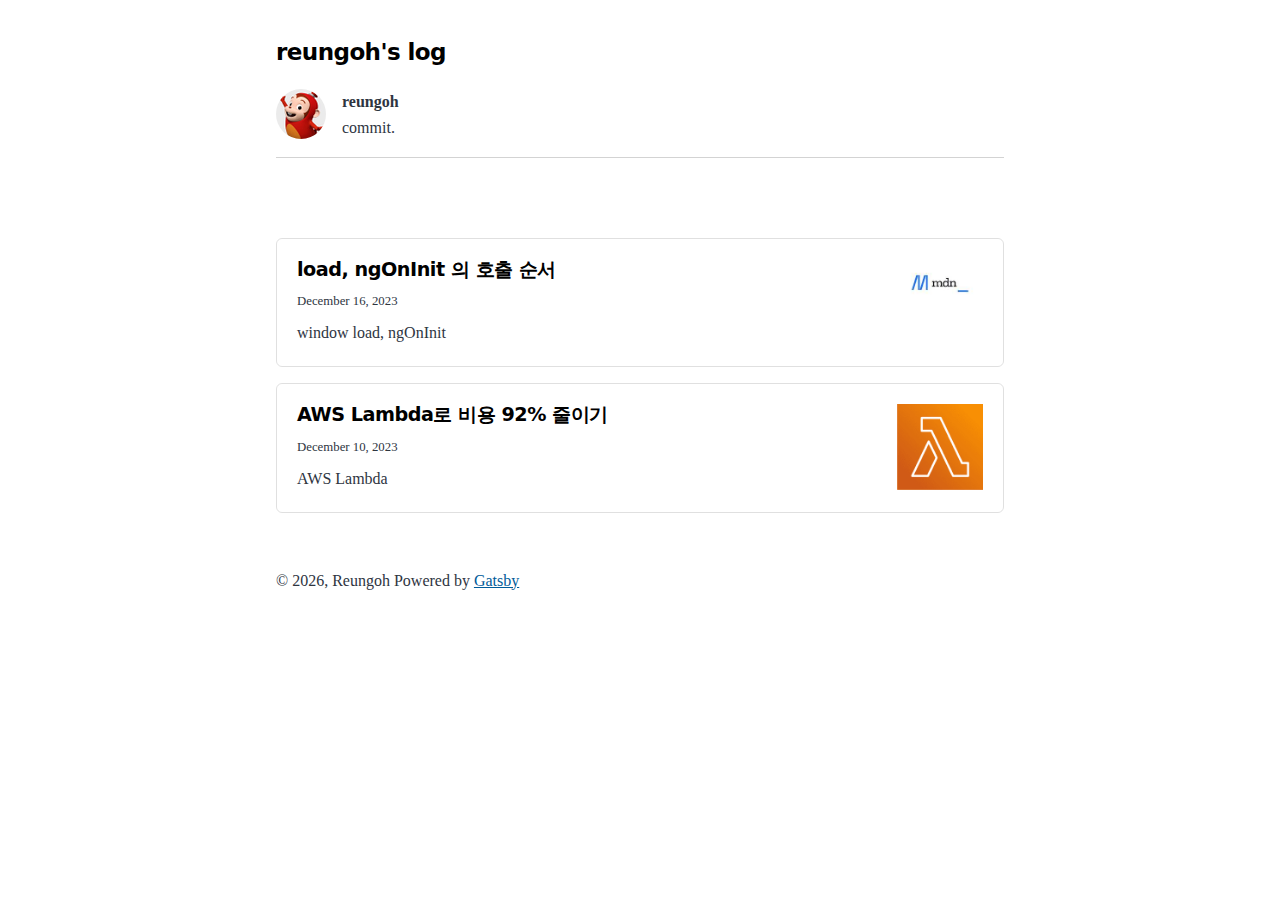
